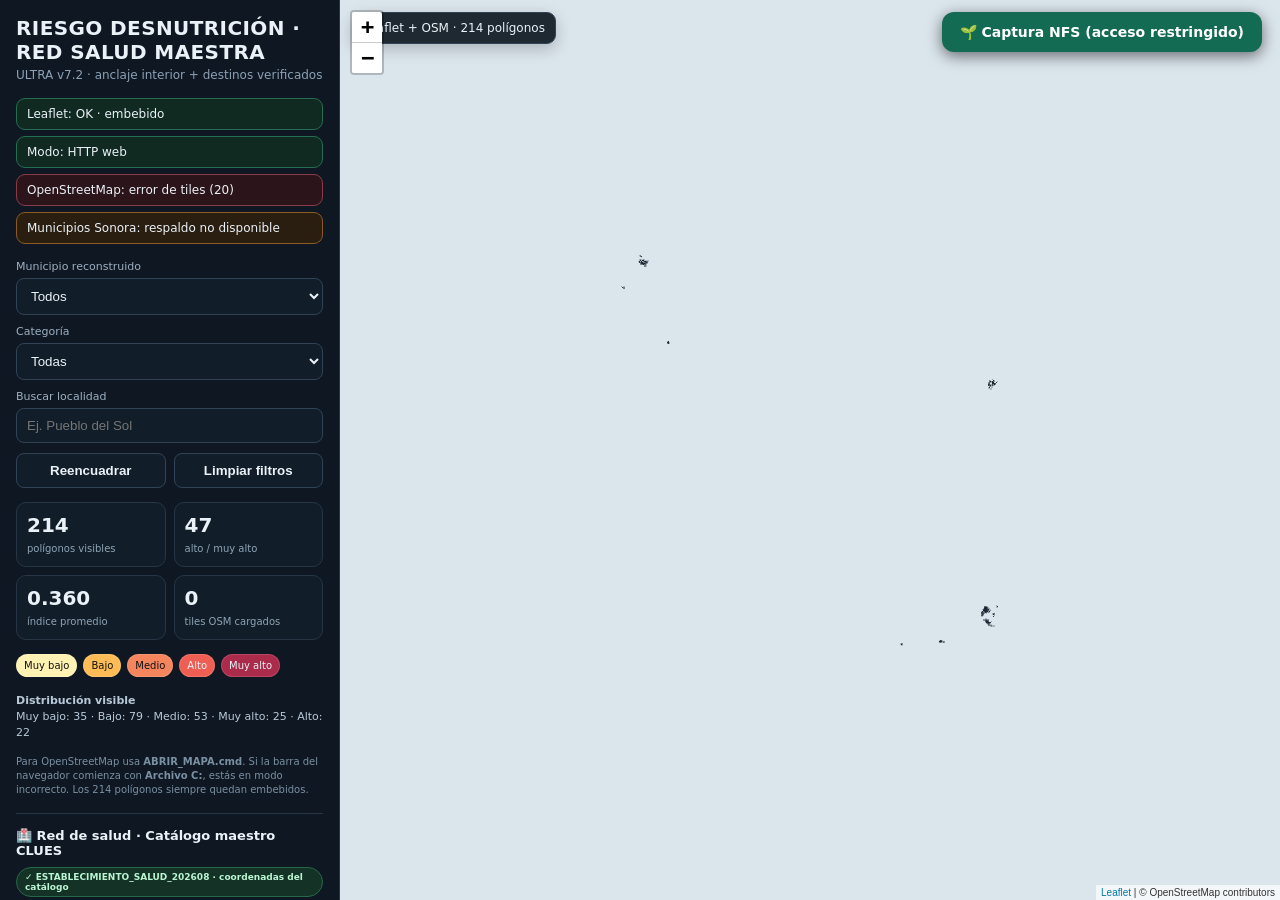
==== index.html @ 524eaad2 "feat: incorporar filtros distritales y capas CCT/CLUES sin modificar la cartografía v7.2" ====
<!DOCTYPE html>
<html lang="en">
<head>
<meta charset="utf-8" />
<style>body{background-color:white;}</style>
<style type="text/css">@layer htmltools {
.html-fill-container {
display: flex;
flex-direction: column;

min-height: 0;
min-width: 0;
}
.html-fill-container > .html-fill-item {

flex: 1 1 auto;
min-height: 0;
min-width: 0;
}
.html-fill-container > :not(.html-fill-item) {

flex: 0 0 auto;
}
}
</style>
<script>(function() {
  // If window.HTMLWidgets is already defined, then use it; otherwise create a
  // new object. This allows preceding code to set options that affect the
  // initialization process (though none currently exist).
  window.HTMLWidgets = window.HTMLWidgets || {};

  // See if we're running in a viewer pane. If not, we're in a web browser.
  var viewerMode = window.HTMLWidgets.viewerMode =
      /\bviewer_pane=1\b/.test(window.location);

  // See if we're running in Shiny mode. If not, it's a static document.
  // Note that static widgets can appear in both Shiny and static modes, but
  // obviously, Shiny widgets can only appear in Shiny apps/documents.
  var shinyMode = window.HTMLWidgets.shinyMode =
      typeof(window.Shiny) !== "undefined" && !!window.Shiny.outputBindings;

  // We can't count on jQuery being available, so we implement our own
  // version if necessary.
  function querySelectorAll(scope, selector) {
    if (typeof(jQuery) !== "undefined" && scope instanceof jQuery) {
      return scope.find(selector);
    }
    if (scope.querySelectorAll) {
      return scope.querySelectorAll(selector);
    }
  }

  function asArray(value) {
    if (value === null)
      return [];
    if ($.isArray(value))
      return value;
    return [value];
  }

  // Implement jQuery's extend
  function extend(target /*, ... */) {
    if (arguments.length == 1) {
      return target;
    }
    for (var i = 1; i < arguments.length; i++) {
      var source = arguments[i];
      for (var prop in source) {
        if (source.hasOwnProperty(prop)) {
          target[prop] = source[prop];
        }
      }
    }
    return target;
  }

  // IE8 doesn't support Array.forEach.
  function forEach(values, callback, thisArg) {
    if (values.forEach) {
      values.forEach(callback, thisArg);
    } else {
      for (var i = 0; i < values.length; i++) {
        callback.call(thisArg, values[i], i, values);
      }
    }
  }

  // Replaces the specified method with the return value of funcSource.
  //
  // Note that funcSource should not BE the new method, it should be a function
  // that RETURNS the new method. funcSource receives a single argument that is
  // the overridden method, it can be called from the new method. The overridden
  // method can be called like a regular function, it has the target permanently
  // bound to it so "this" will work correctly.
  function overrideMethod(target, methodName, funcSource) {
    var superFunc = target[methodName] || function() {};
    var superFuncBound = function() {
      return superFunc.apply(target, arguments);
    };
    target[methodName] = funcSource(superFuncBound);
  }

  // Add a method to delegator that, when invoked, calls
  // delegatee.methodName. If there is no such method on
  // the delegatee, but there was one on delegator before
  // delegateMethod was called, then the original version
  // is invoked instead.
  // For example:
  //
  // var a = {
  //   method1: function() { console.log('a1'); }
  //   method2: function() { console.log('a2'); }
  // };
  // var b = {
  //   method1: function() { console.log('b1'); }
  // };
  // delegateMethod(a, b, "method1");
  // delegateMethod(a, b, "method2");
  // a.method1();
  // a.method2();
  //
  // The output would be "b1", "a2".
  function delegateMethod(delegator, delegatee, methodName) {
    var inherited = delegator[methodName];
    delegator[methodName] = function() {
      var target = delegatee;
      var method = delegatee[methodName];

      // The method doesn't exist on the delegatee. Instead,
      // call the method on the delegator, if it exists.
      if (!method) {
        target = delegator;
        method = inherited;
      }

      if (method) {
        return method.apply(target, arguments);
      }
    };
  }

  // Implement a vague facsimilie of jQuery's data method
  function elementData(el, name, value) {
    if (arguments.length == 2) {
      return el["htmlwidget_data_" + name];
    } else if (arguments.length == 3) {
      el["htmlwidget_data_" + name] = value;
      return el;
    } else {
      throw new Error("Wrong number of arguments for elementData: " +
        arguments.length);
    }
  }

  // http://stackoverflow.com/questions/3446170/escape-string-for-use-in-javascript-regex
  function escapeRegExp(str) {
    return str.replace(/[\-\[\]\/\{\}\(\)\*\+\?\.\\\^\$\|]/g, "\\$&");
  }

  function hasClass(el, className) {
    var re = new RegExp("\\b" + escapeRegExp(className) + "\\b");
    return re.test(el.className);
  }

  // elements - array (or array-like object) of HTML elements
  // className - class name to test for
  // include - if true, only return elements with given className;
  //   if false, only return elements *without* given className
  function filterByClass(elements, className, include) {
    var results = [];
    for (var i = 0; i < elements.length; i++) {
      if (hasClass(elements[i], className) == include)
        results.push(elements[i]);
    }
    return results;
  }

  function on(obj, eventName, func) {
    if (obj.addEventListener) {
      obj.addEventListener(eventName, func, false);
    } else if (obj.attachEvent) {
      obj.attachEvent(eventName, func);
    }
  }

  function off(obj, eventName, func) {
    if (obj.removeEventListener)
      obj.removeEventListener(eventName, func, false);
    else if (obj.detachEvent) {
      obj.detachEvent(eventName, func);
    }
  }

  // Translate array of values to top/right/bottom/left, as usual with
  // the "padding" CSS property
  // https://developer.mozilla.org/en-US/docs/Web/CSS/padding
  function unpackPadding(value) {
    if (typeof(value) === "number")
      value = [value];
    if (value.length === 1) {
      return {top: value[0], right: value[0], bottom: value[0], left: value[0]};
    }
    if (value.length === 2) {
      return {top: value[0], right: value[1], bottom: value[0], left: value[1]};
    }
    if (value.length === 3) {
      return {top: value[0], right: value[1], bottom: value[2], left: value[1]};
    }
    if (value.length === 4) {
      return {top: value[0], right: value[1], bottom: value[2], left: value[3]};
    }
  }

  // Convert an unpacked padding object to a CSS value
  function paddingToCss(paddingObj) {
    return paddingObj.top + "px " + paddingObj.right + "px " + paddingObj.bottom + "px " + paddingObj.left + "px";
  }

  // Makes a number suitable for CSS
  function px(x) {
    if (typeof(x) === "number")
      return x + "px";
    else
      return x;
  }

  // Retrieves runtime widget sizing information for an element.
  // The return value is either null, or an object with fill, padding,
  // defaultWidth, defaultHeight fields.
  function sizingPolicy(el) {
    var sizingEl = document.querySelector("script[data-for='" + el.id + "'][type='application/htmlwidget-sizing']");
    if (!sizingEl)
      return null;
    var sp = JSON.parse(sizingEl.textContent || sizingEl.text || "{}");
    if (viewerMode) {
      return sp.viewer;
    } else {
      return sp.browser;
    }
  }

  // @param tasks Array of strings (or falsy value, in which case no-op).
  //   Each element must be a valid JavaScript expression that yields a
  //   function. Or, can be an array of objects with "code" and "data"
  //   properties; in this case, the "code" property should be a string
  //   of JS that's an expr that yields a function, and "data" should be
  //   an object that will be added as an additional argument when that
  //   function is called.
  // @param target The object that will be "this" for each function
  //   execution.
  // @param args Array of arguments to be passed to the functions. (The
  //   same arguments will be passed to all functions.)
  function evalAndRun(tasks, target, args) {
    if (tasks) {
      forEach(tasks, function(task) {
        var theseArgs = args;
        if (typeof(task) === "object") {
          theseArgs = theseArgs.concat([task.data]);
          task = task.code;
        }
        var taskFunc = tryEval(task);
        if (typeof(taskFunc) !== "function") {
          throw new Error("Task must be a function! Source:\n" + task);
        }
        taskFunc.apply(target, theseArgs);
      });
    }
  }

  // Attempt eval() both with and without enclosing in parentheses.
  // Note that enclosing coerces a function declaration into
  // an expression that eval() can parse
  // (otherwise, a SyntaxError is thrown)
  function tryEval(code) {
    var result = null;
    try {
      result = eval("(" + code + ")");
    } catch(error) {
      if (!(error instanceof SyntaxError)) {
        throw error;
      }
      try {
        result = eval(code);
      } catch(e) {
        if (e instanceof SyntaxError) {
          throw error;
        } else {
          throw e;
        }
      }
    }
    return result;
  }

  function initSizing(el) {
    var sizing = sizingPolicy(el);
    if (!sizing)
      return;

    var cel = document.getElementById("htmlwidget_container");
    if (!cel)
      return;

    if (typeof(sizing.padding) !== "undefined") {
      document.body.style.margin = "0";
      document.body.style.padding = paddingToCss(unpackPadding(sizing.padding));
    }

    if (sizing.fill) {
      document.body.style.overflow = "hidden";
      document.body.style.width = "100%";
      document.body.style.height = "100%";
      document.documentElement.style.width = "100%";
      document.documentElement.style.height = "100%";
      cel.style.position = "absolute";
      var pad = unpackPadding(sizing.padding);
      cel.style.top = pad.top + "px";
      cel.style.right = pad.right + "px";
      cel.style.bottom = pad.bottom + "px";
      cel.style.left = pad.left + "px";
      el.style.width = "100%";
      el.style.height = "100%";

      return {
        getWidth: function() { return cel.getBoundingClientRect().width; },
        getHeight: function() { return cel.getBoundingClientRect().height; }
      };

    } else {
      el.style.width = px(sizing.width);
      el.style.height = px(sizing.height);

      return {
        getWidth: function() { return cel.getBoundingClientRect().width; },
        getHeight: function() { return cel.getBoundingClientRect().height; }
      };
    }
  }

  // Default implementations for methods
  var defaults = {
    find: function(scope) {
      return querySelectorAll(scope, "." + this.name);
    },
    renderError: function(el, err) {
      var $el = $(el);

      this.clearError(el);

      // Add all these error classes, as Shiny does
      var errClass = "shiny-output-error";
      if (err.type !== null) {
        // use the classes of the error condition as CSS class names
        errClass = errClass + " " + $.map(asArray(err.type), function(type) {
          return errClass + "-" + type;
        }).join(" ");
      }
      errClass = errClass + " htmlwidgets-error";

      // Is el inline or block? If inline or inline-block, just display:none it
      // and add an inline error.
      var display = $el.css("display");
      $el.data("restore-display-mode", display);

      if (display === "inline" || display === "inline-block") {
        $el.hide();
        if (err.message !== "") {
          var errorSpan = $("<span>").addClass(errClass);
          errorSpan.text(err.message);
          $el.after(errorSpan);
        }
      } else if (display === "block") {
        // If block, add an error just after the el, set visibility:none on the
        // el, and position the error to be on top of the el.
        // Mark it with a unique ID and CSS class so we can remove it later.
        $el.css("visibility", "hidden");
        if (err.message !== "") {
          var errorDiv = $("<div>").addClass(errClass).css("position", "absolute")
            .css("top", el.offsetTop)
            .css("left", el.offsetLeft)
            // setting width can push out the page size, forcing otherwise
            // unnecessary scrollbars to appear and making it impossible for
            // the element to shrink; so use max-width instead
            .css("maxWidth", el.offsetWidth)
            .css("height", el.offsetHeight);
          errorDiv.text(err.message);
          $el.after(errorDiv);

          // Really dumb way to keep the size/position of the error in sync with
          // the parent element as the window is resized or whatever.
          var intId = setInterval(function() {
            if (!errorDiv[0].parentElement) {
              clearInterval(intId);
              return;
            }
            errorDiv
              .css("top", el.offsetTop)
              .css("left", el.offsetLeft)
              .css("maxWidth", el.offsetWidth)
              .css("height", el.offsetHeight);
          }, 500);
        }
      }
    },
    clearError: function(el) {
      var $el = $(el);
      var display = $el.data("restore-display-mode");
      $el.data("restore-display-mode", null);

      if (display === "inline" || display === "inline-block") {
        if (display)
          $el.css("display", display);
        $(el.nextSibling).filter(".htmlwidgets-error").remove();
      } else if (display === "block"){
        $el.css("visibility", "inherit");
        $(el.nextSibling).filter(".htmlwidgets-error").remove();
      }
    },
    sizing: {}
  };

  // Called by widget bindings to register a new type of widget. The definition
  // object can contain the following properties:
  // - name (required) - A string indicating the binding name, which will be
  //   used by default as the CSS classname to look for.
  // - initialize (optional) - A function(el) that will be called once per
  //   widget element; if a value is returned, it will be passed as the third
  //   value to renderValue.
  // - renderValue (required) - A function(el, data, initValue) that will be
  //   called with data. Static contexts will cause this to be called once per
  //   element; Shiny apps will cause this to be called multiple times per
  //   element, as the data changes.
  window.HTMLWidgets.widget = function(definition) {
    if (!definition.name) {
      throw new Error("Widget must have a name");
    }
    if (!definition.type) {
      throw new Error("Widget must have a type");
    }
    // Currently we only support output widgets
    if (definition.type !== "output") {
      throw new Error("Unrecognized widget type '" + definition.type + "'");
    }
    // TODO: Verify that .name is a valid CSS classname

    // Support new-style instance-bound definitions. Old-style class-bound
    // definitions have one widget "object" per widget per type/class of
    // widget; the renderValue and resize methods on such widget objects
    // take el and instance arguments, because the widget object can't
    // store them. New-style instance-bound definitions have one widget
    // object per widget instance; the definition that's passed in doesn't
    // provide renderValue or resize methods at all, just the single method
    //   factory(el, width, height)
    // which returns an object that has renderValue(x) and resize(w, h).
    // This enables a far more natural programming style for the widget
    // author, who can store per-instance state using either OO-style
    // instance fields or functional-style closure variables (I guess this
    // is in contrast to what can only be called C-style pseudo-OO which is
    // what we required before).
    if (definition.factory) {
      definition = createLegacyDefinitionAdapter(definition);
    }

    if (!definition.renderValue) {
      throw new Error("Widget must have a renderValue function");
    }

    // For static rendering (non-Shiny), use a simple widget registration
    // scheme. We also use this scheme for Shiny apps/documents that also
    // contain static widgets.
    window.HTMLWidgets.widgets = window.HTMLWidgets.widgets || [];
    // Merge defaults into the definition; don't mutate the original definition.
    var staticBinding = extend({}, defaults, definition);
    overrideMethod(staticBinding, "find", function(superfunc) {
      return function(scope) {
        var results = superfunc(scope);
        // Filter out Shiny outputs, we only want the static kind
        return filterByClass(results, "html-widget-output", false);
      };
    });
    window.HTMLWidgets.widgets.push(staticBinding);

    if (shinyMode) {
      // Shiny is running. Register the definition with an output binding.
      // The definition itself will not be the output binding, instead
      // we will make an output binding object that delegates to the
      // definition. This is because we foolishly used the same method
      // name (renderValue) for htmlwidgets definition and Shiny bindings
      // but they actually have quite different semantics (the Shiny
      // bindings receive data that includes lots of metadata that it
      // strips off before calling htmlwidgets renderValue). We can't
      // just ignore the difference because in some widgets it's helpful
      // to call this.renderValue() from inside of resize(), and if
      // we're not delegating, then that call will go to the Shiny
      // version instead of the htmlwidgets version.

      // Merge defaults with definition, without mutating either.
      var bindingDef = extend({}, defaults, definition);

      // This object will be our actual Shiny binding.
      var shinyBinding = new Shiny.OutputBinding();

      // With a few exceptions, we'll want to simply use the bindingDef's
      // version of methods if they are available, otherwise fall back to
      // Shiny's defaults. NOTE: If Shiny's output bindings gain additional
      // methods in the future, and we want them to be overrideable by
      // HTMLWidget binding definitions, then we'll need to add them to this
      // list.
      delegateMethod(shinyBinding, bindingDef, "getId");
      delegateMethod(shinyBinding, bindingDef, "onValueChange");
      delegateMethod(shinyBinding, bindingDef, "onValueError");
      delegateMethod(shinyBinding, bindingDef, "renderError");
      delegateMethod(shinyBinding, bindingDef, "clearError");
      delegateMethod(shinyBinding, bindingDef, "showProgress");

      // The find, renderValue, and resize are handled differently, because we
      // want to actually decorate the behavior of the bindingDef methods.

      shinyBinding.find = function(scope) {
        var results = bindingDef.find(scope);

        // Only return elements that are Shiny outputs, not static ones
        var dynamicResults = results.filter(".html-widget-output");

        // It's possible that whatever caused Shiny to think there might be
        // new dynamic outputs, also caused there to be new static outputs.
        // Since there might be lots of different htmlwidgets bindings, we
        // schedule execution for later--no need to staticRender multiple
        // times.
        if (results.length !== dynamicResults.length)
          scheduleStaticRender();

        return dynamicResults;
      };

      // Wrap renderValue to handle initialization, which unfortunately isn't
      // supported natively by Shiny at the time of this writing.

      shinyBinding.renderValue = function(el, data) {
        Shiny.renderDependencies(data.deps);
        // Resolve strings marked as javascript literals to objects
        if (!(data.evals instanceof Array)) data.evals = [data.evals];
        for (var i = 0; data.evals && i < data.evals.length; i++) {
          window.HTMLWidgets.evaluateStringMember(data.x, data.evals[i]);
        }
        if (!bindingDef.renderOnNullValue) {
          if (data.x === null) {
            el.style.visibility = "hidden";
            return;
          } else {
            el.style.visibility = "inherit";
          }
        }
        if (!elementData(el, "initialized")) {
          initSizing(el);

          elementData(el, "initialized", true);
          if (bindingDef.initialize) {
            var rect = el.getBoundingClientRect();
            var result = bindingDef.initialize(el, rect.width, rect.height);
            elementData(el, "init_result", result);
          }
        }
        bindingDef.renderValue(el, data.x, elementData(el, "init_result"));
        evalAndRun(data.jsHooks.render, elementData(el, "init_result"), [el, data.x]);
      };

      // Only override resize if bindingDef implements it
      if (bindingDef.resize) {
        shinyBinding.resize = function(el, width, height) {
          // Shiny can call resize before initialize/renderValue have been
          // called, which doesn't make sense for widgets.
          if (elementData(el, "initialized")) {
            bindingDef.resize(el, width, height, elementData(el, "init_result"));
          }
        };
      }

      Shiny.outputBindings.register(shinyBinding, bindingDef.name);
    }
  };

  var scheduleStaticRenderTimerId = null;
  function scheduleStaticRender() {
    if (!scheduleStaticRenderTimerId) {
      scheduleStaticRenderTimerId = setTimeout(function() {
        scheduleStaticRenderTimerId = null;
        window.HTMLWidgets.staticRender();
      }, 1);
    }
  }

  // Render static widgets after the document finishes loading
  // Statically render all elements that are of this widget's class
  window.HTMLWidgets.staticRender = function() {
    var bindings = window.HTMLWidgets.widgets || [];
    forEach(bindings, function(binding) {
      var matches = binding.find(document.documentElement);
      forEach(matches, function(el) {
        var sizeObj = initSizing(el, binding);

        var getSize = function(el) {
          if (sizeObj) {
            return {w: sizeObj.getWidth(), h: sizeObj.getHeight()}
          } else {
            var rect = el.getBoundingClientRect();
            return {w: rect.width, h: rect.height}
          }
        };

        if (hasClass(el, "html-widget-static-bound"))
          return;
        el.className = el.className + " html-widget-static-bound";

        var initResult;
        if (binding.initialize) {
          var size = getSize(el);
          initResult = binding.initialize(el, size.w, size.h);
          elementData(el, "init_result", initResult);
        }

        if (binding.resize) {
          var lastSize = getSize(el);
          var resizeHandler = function(e) {
            var size = getSize(el);
            if (size.w === 0 && size.h === 0)
              return;
            if (size.w === lastSize.w && size.h === lastSize.h)
              return;
            lastSize = size;
            binding.resize(el, size.w, size.h, initResult);
          };

          on(window, "resize", resizeHandler);

          // This is needed for cases where we're running in a Shiny
          // app, but the widget itself is not a Shiny output, but
          // rather a simple static widget. One example of this is
          // an rmarkdown document that has runtime:shiny and widget
          // that isn't in a render function. Shiny only knows to
          // call resize handlers for Shiny outputs, not for static
          // widgets, so we do it ourselves.
          if (window.jQuery) {
            window.jQuery(document).on(
              "shown.htmlwidgets shown.bs.tab.htmlwidgets shown.bs.collapse.htmlwidgets",
              resizeHandler
            );
            window.jQuery(document).on(
              "hidden.htmlwidgets hidden.bs.tab.htmlwidgets hidden.bs.collapse.htmlwidgets",
              resizeHandler
            );
          }

          // This is needed for the specific case of ioslides, which
          // flips slides between display:none and display:block.
          // Ideally we would not have to have ioslide-specific code
          // here, but rather have ioslides raise a generic event,
          // but the rmarkdown package just went to CRAN so the
          // window to getting that fixed may be long.
          if (window.addEventListener) {
            // It's OK to limit this to window.addEventListener
            // browsers because ioslides itself only supports
            // such browsers.
            on(document, "slideenter", resizeHandler);
            on(document, "slideleave", resizeHandler);
          }
        }

        var scriptData = document.querySelector("script[data-for='" + el.id + "'][type='application/json']");
        if (scriptData) {
          var data = JSON.parse(scriptData.textContent || scriptData.text);
          // Resolve strings marked as javascript literals to objects
          if (!(data.evals instanceof Array)) data.evals = [data.evals];
          for (var k = 0; data.evals && k < data.evals.length; k++) {
            window.HTMLWidgets.evaluateStringMember(data.x, data.evals[k]);
          }
          binding.renderValue(el, data.x, initResult);
          evalAndRun(data.jsHooks.render, initResult, [el, data.x]);
        }
      });
    });

    invokePostRenderHandlers();
  }


  function has_jQuery3() {
    if (!window.jQuery) {
      return false;
    }
    var $version = window.jQuery.fn.jquery;
    var $major_version = parseInt($version.split(".")[0]);
    return $major_version >= 3;
  }

  /*
  / Shiny 1.4 bumped jQuery from 1.x to 3.x which means jQuery's
  / on-ready handler (i.e., $(fn)) is now asyncronous (i.e., it now
  / really means $(setTimeout(fn)).
  / https://jquery.com/upgrade-guide/3.0/#breaking-change-document-ready-handlers-are-now-asynchronous
  /
  / Since Shiny uses $() to schedule initShiny, shiny>=1.4 calls initShiny
  / one tick later than it did before, which means staticRender() is
  / called renderValue() earlier than (advanced) widget authors might be expecting.
  / https://github.com/rstudio/shiny/issues/2630
  /
  / For a concrete example, leaflet has some methods (e.g., updateBounds)
  / which reference Shiny methods registered in initShiny (e.g., setInputValue).
  / Since leaflet is privy to this life-cycle, it knows to use setTimeout() to
  / delay execution of those methods (until Shiny methods are ready)
  / https://github.com/rstudio/leaflet/blob/18ec981/javascript/src/index.js#L266-L268
  /
  / Ideally widget authors wouldn't need to use this setTimeout() hack that
  / leaflet uses to call Shiny methods on a staticRender(). In the long run,
  / the logic initShiny should be broken up so that method registration happens
  / right away, but binding happens later.
  */
  function maybeStaticRenderLater() {
    if (shinyMode && has_jQuery3()) {
      window.jQuery(window.HTMLWidgets.staticRender);
    } else {
      window.HTMLWidgets.staticRender();
    }
  }

  if (document.addEventListener) {
    document.addEventListener("DOMContentLoaded", function() {
      document.removeEventListener("DOMContentLoaded", arguments.callee, false);
      maybeStaticRenderLater();
    }, false);
  } else if (document.attachEvent) {
    document.attachEvent("onreadystatechange", function() {
      if (document.readyState === "complete") {
        document.detachEvent("onreadystatechange", arguments.callee);
        maybeStaticRenderLater();
      }
    });
  }


  window.HTMLWidgets.getAttachmentUrl = function(depname, key) {
    // If no key, default to the first item
    if (typeof(key) === "undefined")
      key = 1;

    var link = document.getElementById(depname + "-" + key + "-attachment");
    if (!link) {
      throw new Error("Attachment " + depname + "/" + key + " not found in document");
    }
    return link.getAttribute("href");
  };

  window.HTMLWidgets.dataframeToD3 = function(df) {
    var names = [];
    var length;
    for (var name in df) {
        if (df.hasOwnProperty(name))
            names.push(name);
        if (typeof(df[name]) !== "object" || typeof(df[name].length) === "undefined") {
            throw new Error("All fields must be arrays");
        } else if (typeof(length) !== "undefined" && length !== df[name].length) {
            throw new Error("All fields must be arrays of the same length");
        }
        length = df[name].length;
    }
    var results = [];
    var item;
    for (var row = 0; row < length; row++) {
        item = {};
        for (var col = 0; col < names.length; col++) {
            item[names[col]] = df[names[col]][row];
        }
        results.push(item);
    }
    return results;
  };

  window.HTMLWidgets.transposeArray2D = function(array) {
      if (array.length === 0) return array;
      var newArray = array[0].map(function(col, i) {
          return array.map(function(row) {
              return row[i]
          })
      });
      return newArray;
  };
  // Split value at splitChar, but allow splitChar to be escaped
  // using escapeChar. Any other characters escaped by escapeChar
  // will be included as usual (including escapeChar itself).
  function splitWithEscape(value, splitChar, escapeChar) {
    var results = [];
    var escapeMode = false;
    var currentResult = "";
    for (var pos = 0; pos < value.length; pos++) {
      if (!escapeMode) {
        if (value[pos] === splitChar) {
          results.push(currentResult);
          currentResult = "";
        } else if (value[pos] === escapeChar) {
          escapeMode = true;
        } else {
          currentResult += value[pos];
        }
      } else {
        currentResult += value[pos];
        escapeMode = false;
      }
    }
    if (currentResult !== "") {
      results.push(currentResult);
    }
    return results;
  }
  // Function authored by Yihui/JJ Allaire
  window.HTMLWidgets.evaluateStringMember = function(o, member) {
    var parts = splitWithEscape(member, '.', '\\');
    for (var i = 0, l = parts.length; i < l; i++) {
      var part = parts[i];
      // part may be a character or 'numeric' member name
      if (o !== null && typeof o === "object" && part in o) {
        if (i == (l - 1)) { // if we are at the end of the line then evalulate
          if (typeof o[part] === "string")
            o[part] = tryEval(o[part]);
        } else { // otherwise continue to next embedded object
          o = o[part];
        }
      }
    }
  };

  // Retrieve the HTMLWidget instance (i.e. the return value of an
  // HTMLWidget binding's initialize() or factory() function)
  // associated with an element, or null if none.
  window.HTMLWidgets.getInstance = function(el) {
    return elementData(el, "init_result");
  };

  // Finds the first element in the scope that matches the selector,
  // and returns the HTMLWidget instance (i.e. the return value of
  // an HTMLWidget binding's initialize() or factory() function)
  // associated with that element, if any. If no element matches the
  // selector, or the first matching element has no HTMLWidget
  // instance associated with it, then null is returned.
  //
  // The scope argument is optional, and defaults to window.document.
  window.HTMLWidgets.find = function(scope, selector) {
    if (arguments.length == 1) {
      selector = scope;
      scope = document;
    }

    var el = scope.querySelector(selector);
    if (el === null) {
      return null;
    } else {
      return window.HTMLWidgets.getInstance(el);
    }
  };

  // Finds all elements in the scope that match the selector, and
  // returns the HTMLWidget instances (i.e. the return values of
  // an HTMLWidget binding's initialize() or factory() function)
  // associated with the elements, in an array. If elements that
  // match the selector don't have an associated HTMLWidget
  // instance, the returned array will contain nulls.
  //
  // The scope argument is optional, and defaults to window.document.
  window.HTMLWidgets.findAll = function(scope, selector) {
    if (arguments.length == 1) {
      selector = scope;
      scope = document;
    }

    var nodes = scope.querySelectorAll(selector);
    var results = [];
    for (var i = 0; i < nodes.length; i++) {
      results.push(window.HTMLWidgets.getInstance(nodes[i]));
    }
    return results;
  };

  var postRenderHandlers = [];
  function invokePostRenderHandlers() {
    while (postRenderHandlers.length) {
      var handler = postRenderHandlers.shift();
      if (handler) {
        handler();
      }
    }
  }

  // Register the given callback function to be invoked after the
  // next time static widgets are rendered.
  window.HTMLWidgets.addPostRenderHandler = function(callback) {
    postRenderHandlers.push(callback);
  };

  // Takes a new-style instance-bound definition, and returns an
  // old-style class-bound definition. This saves us from having
  // to rewrite all the logic in this file to accomodate both
  // types of definitions.
  function createLegacyDefinitionAdapter(defn) {
    var result = {
      name: defn.name,
      type: defn.type,
      initialize: function(el, width, height) {
        return defn.factory(el, width, height);
      },
      renderValue: function(el, x, instance) {
        return instance.renderValue(x);
      },
      resize: function(el, width, height, instance) {
        return instance.resize(width, height);
      }
    };

    if (defn.find)
      result.find = defn.find;
    if (defn.renderError)
      result.renderError = defn.renderError;
    if (defn.clearError)
      result.clearError = defn.clearError;

    return result;
  }
})();
</script>
<script>/*! jQuery v3.6.0 | (c) OpenJS Foundation and other contributors | jquery.org/license */
!function(e,t){"use strict";"object"==typeof module&&"object"==typeof module.exports?module.exports=e.document?t(e,!0):function(e){if(!e.document)throw new Error("jQuery requires a window with a document");return t(e)}:t(e)}("undefined"!=typeof window?window:this,function(C,e){"use strict";var t=[],r=Object.getPrototypeOf,s=t.slice,g=t.flat?function(e){return t.flat.call(e)}:function(e){return t.concat.apply([],e)},u=t.push,i=t.indexOf,n={},o=n.toString,v=n.hasOwnProperty,a=v.toString,l=a.call(Object),y={},m=function(e){return"function"==typeof e&&"number"!=typeof e.nodeType&&"function"!=typeof e.item},x=function(e){return null!=e&&e===e.window},E=C.document,c={type:!0,src:!0,nonce:!0,noModule:!0};function b(e,t,n){var r,i,o=(n=n||E).createElement("script");if(o.text=e,t)for(r in c)(i=t[r]||t.getAttribute&&t.getAttribute(r))&&o.setAttribute(r,i);n.head.appendChild(o).parentNode.removeChild(o)}function w(e){return null==e?e+"":"object"==typeof e||"function"==typeof e?n[o.call(e)]||"object":typeof e}var f="3.6.0",S=function(e,t){return new S.fn.init(e,t)};function p(e){var t=!!e&&"length"in e&&e.length,n=w(e);return!m(e)&&!x(e)&&("array"===n||0===t||"number"==typeof t&&0<t&&t-1 in e)}S.fn=S.prototype={jquery:f,constructor:S,length:0,toArray:function(){return s.call(this)},get:function(e){return null==e?s.call(this):e<0?this[e+this.length]:this[e]},pushStack:function(e){var t=S.merge(this.constructor(),e);return t.prevObject=this,t},each:function(e){return S.each(this,e)},map:function(n){return this.pushStack(S.map(this,function(e,t){return n.call(e,t,e)}))},slice:function(){return this.pushStack(s.apply(this,arguments))},first:function(){return this.eq(0)},last:function(){return this.eq(-1)},even:function(){return this.pushStack(S.grep(this,function(e,t){return(t+1)%2}))},odd:function(){return this.pushStack(S.grep(this,function(e,t){return t%2}))},eq:function(e){var t=this.length,n=+e+(e<0?t:0);return this.pushStack(0<=n&&n<t?[this[n]]:[])},end:function(){return this.prevObject||this.constructor()},push:u,sort:t.sort,splice:t.splice},S.extend=S.fn.extend=function(){var e,t,n,r,i,o,a=arguments[0]||{},s=1,u=arguments.length,l=!1;for("boolean"==typeof a&&(l=a,a=arguments[s]||{},s++),"object"==typeof a||m(a)||(a={}),s===u&&(a=this,s--);s<u;s++)if(null!=(e=arguments[s]))for(t in e)r=e[t],"__proto__"!==t&&a!==r&&(l&&r&&(S.isPlainObject(r)||(i=Array.isArray(r)))?(n=a[t],o=i&&!Array.isArray(n)?[]:i||S.isPlainObject(n)?n:{},i=!1,a[t]=S.extend(l,o,r)):void 0!==r&&(a[t]=r));return a},S.extend({expando:"jQuery"+(f+Math.random()).replace(/\D/g,""),isReady:!0,error:function(e){throw new Error(e)},noop:function(){},isPlainObject:function(e){var t,n;return!(!e||"[object Object]"!==o.call(e))&&(!(t=r(e))||"function"==typeof(n=v.call(t,"constructor")&&t.constructor)&&a.call(n)===l)},isEmptyObject:function(e){var t;for(t in e)return!1;return!0},globalEval:function(e,t,n){b(e,{nonce:t&&t.nonce},n)},each:function(e,t){var n,r=0;if(p(e)){for(n=e.length;r<n;r++)if(!1===t.call(e[r],r,e[r]))break}else for(r in e)if(!1===t.call(e[r],r,e[r]))break;return e},makeArray:function(e,t){var n=t||[];return null!=e&&(p(Object(e))?S.merge(n,"string"==typeof e?[e]:e):u.call(n,e)),n},inArray:function(e,t,n){return null==t?-1:i.call(t,e,n)},merge:function(e,t){for(var n=+t.length,r=0,i=e.length;r<n;r++)e[i++]=t[r];return e.length=i,e},grep:function(e,t,n){for(var r=[],i=0,o=e.length,a=!n;i<o;i++)!t(e[i],i)!==a&&r.push(e[i]);return r},map:function(e,t,n){var r,i,o=0,a=[];if(p(e))for(r=e.length;o<r;o++)null!=(i=t(e[o],o,n))&&a.push(i);else for(o in e)null!=(i=t(e[o],o,n))&&a.push(i);return g(a)},guid:1,support:y}),"function"==typeof Symbol&&(S.fn[Symbol.iterator]=t[Symbol.iterator]),S.each("Boolean Number String Function Array Date RegExp Object Error Symbol".split(" "),function(e,t){n["[object "+t+"]"]=t.toLowerCase()});var d=function(n){var e,d,b,o,i,h,f,g,w,u,l,T,C,a,E,v,s,c,y,S="sizzle"+1*new Date,p=n.document,k=0,r=0,m=ue(),x=ue(),A=ue(),N=ue(),j=function(e,t){return e===t&&(l=!0),0},D={}.hasOwnProperty,t=[],q=t.pop,L=t.push,H=t.push,O=t.slice,P=function(e,t){for(var n=0,r=e.length;n<r;n++)if(e[n]===t)return n;return-1},R="checked|selected|async|autofocus|autoplay|controls|defer|disabled|hidden|ismap|loop|multiple|open|readonly|required|scoped",M="[\\x20\\t\\r\\n\\f]",I="(?:\\\\[\\da-fA-F]{1,6}"+M+"?|\\\\[^\\r\\n\\f]|[\\w-]|[^\0-\\x7f])+",W="\\["+M+"*("+I+")(?:"+M+"*([*^$|!~]?=)"+M+"*(?:'((?:\\\\.|[^\\\\'])*)'|\"((?:\\\\.|[^\\\\\"])*)\"|("+I+"))|)"+M+"*\\]",F=":("+I+")(?:\\((('((?:\\\\.|[^\\\\'])*)'|\"((?:\\\\.|[^\\\\\"])*)\")|((?:\\\\.|[^\\\\()[\\]]|"+W+")*)|.*)\\)|)",B=new RegExp(M+"+","g"),$=new RegExp("^"+M+"+|((?:^|[^\\\\])(?:\\\\.)*)"+M+"+$","g"),_=new RegExp("^"+M+"*,"+M+"*"),z=new RegExp("^"+M+"*([>+~]|"+M+")"+M+"*"),U=new RegExp(M+"|>"),X=new RegExp(F),V=new RegExp("^"+I+"$"),G={ID:new RegExp("^#("+I+")"),CLASS:new RegExp("^\\.("+I+")"),TAG:new RegExp("^("+I+"|[*])"),ATTR:new RegExp("^"+W),PSEUDO:new RegExp("^"+F),CHILD:new RegExp("^:(only|first|last|nth|nth-last)-(child|of-type)(?:\\("+M+"*(even|odd|(([+-]|)(\\d*)n|)"+M+"*(?:([+-]|)"+M+"*(\\d+)|))"+M+"*\\)|)","i"),bool:new RegExp("^(?:"+R+")$","i"),needsContext:new RegExp("^"+M+"*[>+~]|:(even|odd|eq|gt|lt|nth|first|last)(?:\\("+M+"*((?:-\\d)?\\d*)"+M+"*\\)|)(?=[^-]|$)","i")},Y=/HTML$/i,Q=/^(?:input|select|textarea|button)$/i,J=/^h\d$/i,K=/^[^{]+\{\s*\[native \w/,Z=/^(?:#([\w-]+)|(\w+)|\.([\w-]+))$/,ee=/[+~]/,te=new RegExp("\\\\[\\da-fA-F]{1,6}"+M+"?|\\\\([^\\r\\n\\f])","g"),ne=function(e,t){var n="0x"+e.slice(1)-65536;return t||(n<0?String.fromCharCode(n+65536):String.fromCharCode(n>>10|55296,1023&n|56320))},re=/([\0-\x1f\x7f]|^-?\d)|^-$|[^\0-\x1f\x7f-\uFFFF\w-]/g,ie=function(e,t){return t?"\0"===e?"\ufffd":e.slice(0,-1)+"\\"+e.charCodeAt(e.length-1).toString(16)+" ":"\\"+e},oe=function(){T()},ae=be(function(e){return!0===e.disabled&&"fieldset"===e.nodeName.toLowerCase()},{dir:"parentNode",next:"legend"});try{H.apply(t=O.call(p.childNodes),p.childNodes),t[p.childNodes.length].nodeType}catch(e){H={apply:t.length?function(e,t){L.apply(e,O.call(t))}:function(e,t){var n=e.length,r=0;while(e[n++]=t[r++]);e.length=n-1}}}function se(t,e,n,r){var i,o,a,s,u,l,c,f=e&&e.ownerDocument,p=e?e.nodeType:9;if(n=n||[],"string"!=typeof t||!t||1!==p&&9!==p&&11!==p)return n;if(!r&&(T(e),e=e||C,E)){if(11!==p&&(u=Z.exec(t)))if(i=u[1]){if(9===p){if(!(a=e.getElementById(i)))return n;if(a.id===i)return n.push(a),n}else if(f&&(a=f.getElementById(i))&&y(e,a)&&a.id===i)return n.push(a),n}else{if(u[2])return H.apply(n,e.getElementsByTagName(t)),n;if((i=u[3])&&d.getElementsByClassName&&e.getElementsByClassName)return H.apply(n,e.getElementsByClassName(i)),n}if(d.qsa&&!N[t+" "]&&(!v||!v.test(t))&&(1!==p||"object"!==e.nodeName.toLowerCase())){if(c=t,f=e,1===p&&(U.test(t)||z.test(t))){(f=ee.test(t)&&ye(e.parentNode)||e)===e&&d.scope||((s=e.getAttribute("id"))?s=s.replace(re,ie):e.setAttribute("id",s=S)),o=(l=h(t)).length;while(o--)l[o]=(s?"#"+s:":scope")+" "+xe(l[o]);c=l.join(",")}try{return H.apply(n,f.querySelectorAll(c)),n}catch(e){N(t,!0)}finally{s===S&&e.removeAttribute("id")}}}return g(t.replace($,"$1"),e,n,r)}function ue(){var r=[];return function e(t,n){return r.push(t+" ")>b.cacheLength&&delete e[r.shift()],e[t+" "]=n}}function le(e){return e[S]=!0,e}function ce(e){var t=C.createElement("fieldset");try{return!!e(t)}catch(e){return!1}finally{t.parentNode&&t.parentNode.removeChild(t),t=null}}function fe(e,t){var n=e.split("|"),r=n.length;while(r--)b.attrHandle[n[r]]=t}function pe(e,t){var n=t&&e,r=n&&1===e.nodeType&&1===t.nodeType&&e.sourceIndex-t.sourceIndex;if(r)return r;if(n)while(n=n.nextSibling)if(n===t)return-1;return e?1:-1}function de(t){return function(e){return"input"===e.nodeName.toLowerCase()&&e.type===t}}function he(n){return function(e){var t=e.nodeName.toLowerCase();return("input"===t||"button"===t)&&e.type===n}}function ge(t){return function(e){return"form"in e?e.parentNode&&!1===e.disabled?"label"in e?"label"in e.parentNode?e.parentNode.disabled===t:e.disabled===t:e.isDisabled===t||e.isDisabled!==!t&&ae(e)===t:e.disabled===t:"label"in e&&e.disabled===t}}function ve(a){return le(function(o){return o=+o,le(function(e,t){var n,r=a([],e.length,o),i=r.length;while(i--)e[n=r[i]]&&(e[n]=!(t[n]=e[n]))})})}function ye(e){return e&&"undefined"!=typeof e.getElementsByTagName&&e}for(e in d=se.support={},i=se.isXML=function(e){var t=e&&e.namespaceURI,n=e&&(e.ownerDocument||e).documentElement;return!Y.test(t||n&&n.nodeName||"HTML")},T=se.setDocument=function(e){var t,n,r=e?e.ownerDocument||e:p;return r!=C&&9===r.nodeType&&r.documentElement&&(a=(C=r).documentElement,E=!i(C),p!=C&&(n=C.defaultView)&&n.top!==n&&(n.addEventListener?n.addEventListener("unload",oe,!1):n.attachEvent&&n.attachEvent("onunload",oe)),d.scope=ce(function(e){return a.appendChild(e).appendChild(C.createElement("div")),"undefined"!=typeof e.querySelectorAll&&!e.querySelectorAll(":scope fieldset div").length}),d.attributes=ce(function(e){return e.className="i",!e.getAttribute("className")}),d.getElementsByTagName=ce(function(e){return e.appendChild(C.createComment("")),!e.getElementsByTagName("*").length}),d.getElementsByClassName=K.test(C.getElementsByClassName),d.getById=ce(function(e){return a.appendChild(e).id=S,!C.getElementsByName||!C.getElementsByName(S).length}),d.getById?(b.filter.ID=function(e){var t=e.replace(te,ne);return function(e){return e.getAttribute("id")===t}},b.find.ID=function(e,t){if("undefined"!=typeof t.getElementById&&E){var n=t.getElementById(e);return n?[n]:[]}}):(b.filter.ID=function(e){var n=e.replace(te,ne);return function(e){var t="undefined"!=typeof e.getAttributeNode&&e.getAttributeNode("id");return t&&t.value===n}},b.find.ID=function(e,t){if("undefined"!=typeof t.getElementById&&E){var n,r,i,o=t.getElementById(e);if(o){if((n=o.getAttributeNode("id"))&&n.value===e)return[o];i=t.getElementsByName(e),r=0;while(o=i[r++])if((n=o.getAttributeNode("id"))&&n.value===e)return[o]}return[]}}),b.find.TAG=d.getElementsByTagName?function(e,t){return"undefined"!=typeof t.getElementsByTagName?t.getElementsByTagName(e):d.qsa?t.querySelectorAll(e):void 0}:function(e,t){var n,r=[],i=0,o=t.getElementsByTagName(e);if("*"===e){while(n=o[i++])1===n.nodeType&&r.push(n);return r}return o},b.find.CLASS=d.getElementsByClassName&&function(e,t){if("undefined"!=typeof t.getElementsByClassName&&E)return t.getElementsByClassName(e)},s=[],v=[],(d.qsa=K.test(C.querySelectorAll))&&(ce(function(e){var t;a.appendChild(e).innerHTML="<a id='"+S+"'></a><select id='"+S+"-\r\\' msallowcapture=''><option selected=''></option></select>",e.querySelectorAll("[msallowcapture^='']").length&&v.push("[*^$]="+M+"*(?:''|\"\")"),e.querySelectorAll("[selected]").length||v.push("\\["+M+"*(?:value|"+R+")"),e.querySelectorAll("[id~="+S+"-]").length||v.push("~="),(t=C.createElement("input")).setAttribute("name",""),e.appendChild(t),e.querySelectorAll("[name='']").length||v.push("\\["+M+"*name"+M+"*="+M+"*(?:''|\"\")"),e.querySelectorAll(":checked").length||v.push(":checked"),e.querySelectorAll("a#"+S+"+*").length||v.push(".#.+[+~]"),e.querySelectorAll("\\\f"),v.push("[\\r\\n\\f]")}),ce(function(e){e.innerHTML="<a href='' disabled='disabled'></a><select disabled='disabled'><option/></select>";var t=C.createElement("input");t.setAttribute("type","hidden"),e.appendChild(t).setAttribute("name","D"),e.querySelectorAll("[name=d]").length&&v.push("name"+M+"*[*^$|!~]?="),2!==e.querySelectorAll(":enabled").length&&v.push(":enabled",":disabled"),a.appendChild(e).disabled=!0,2!==e.querySelectorAll(":disabled").length&&v.push(":enabled",":disabled"),e.querySelectorAll("*,:x"),v.push(",.*:")})),(d.matchesSelector=K.test(c=a.matches||a.webkitMatchesSelector||a.mozMatchesSelector||a.oMatchesSelector||a.msMatchesSelector))&&ce(function(e){d.disconnectedMatch=c.call(e,"*"),c.call(e,"[s!='']:x"),s.push("!=",F)}),v=v.length&&new RegExp(v.join("|")),s=s.length&&new RegExp(s.join("|")),t=K.test(a.compareDocumentPosition),y=t||K.test(a.contains)?function(e,t){var n=9===e.nodeType?e.documentElement:e,r=t&&t.parentNode;return e===r||!(!r||1!==r.nodeType||!(n.contains?n.contains(r):e.compareDocumentPosition&&16&e.compareDocumentPosition(r)))}:function(e,t){if(t)while(t=t.parentNode)if(t===e)return!0;return!1},j=t?function(e,t){if(e===t)return l=!0,0;var n=!e.compareDocumentPosition-!t.compareDocumentPosition;return n||(1&(n=(e.ownerDocument||e)==(t.ownerDocument||t)?e.compareDocumentPosition(t):1)||!d.sortDetached&&t.compareDocumentPosition(e)===n?e==C||e.ownerDocument==p&&y(p,e)?-1:t==C||t.ownerDocument==p&&y(p,t)?1:u?P(u,e)-P(u,t):0:4&n?-1:1)}:function(e,t){if(e===t)return l=!0,0;var n,r=0,i=e.parentNode,o=t.parentNode,a=[e],s=[t];if(!i||!o)return e==C?-1:t==C?1:i?-1:o?1:u?P(u,e)-P(u,t):0;if(i===o)return pe(e,t);n=e;while(n=n.parentNode)a.unshift(n);n=t;while(n=n.parentNode)s.unshift(n);while(a[r]===s[r])r++;return r?pe(a[r],s[r]):a[r]==p?-1:s[r]==p?1:0}),C},se.matches=function(e,t){return se(e,null,null,t)},se.matchesSelector=function(e,t){if(T(e),d.matchesSelector&&E&&!N[t+" "]&&(!s||!s.test(t))&&(!v||!v.test(t)))try{var n=c.call(e,t);if(n||d.disconnectedMatch||e.document&&11!==e.document.nodeType)return n}catch(e){N(t,!0)}return 0<se(t,C,null,[e]).length},se.contains=function(e,t){return(e.ownerDocument||e)!=C&&T(e),y(e,t)},se.attr=function(e,t){(e.ownerDocument||e)!=C&&T(e);var n=b.attrHandle[t.toLowerCase()],r=n&&D.call(b.attrHandle,t.toLowerCase())?n(e,t,!E):void 0;return void 0!==r?r:d.attributes||!E?e.getAttribute(t):(r=e.getAttributeNode(t))&&r.specified?r.value:null},se.escape=function(e){return(e+"").replace(re,ie)},se.error=function(e){throw new Error("Syntax error, unrecognized expression: "+e)},se.uniqueSort=function(e){var t,n=[],r=0,i=0;if(l=!d.detectDuplicates,u=!d.sortStable&&e.slice(0),e.sort(j),l){while(t=e[i++])t===e[i]&&(r=n.push(i));while(r--)e.splice(n[r],1)}return u=null,e},o=se.getText=function(e){var t,n="",r=0,i=e.nodeType;if(i){if(1===i||9===i||11===i){if("string"==typeof e.textContent)return e.textContent;for(e=e.firstChild;e;e=e.nextSibling)n+=o(e)}else if(3===i||4===i)return e.nodeValue}else while(t=e[r++])n+=o(t);return n},(b=se.selectors={cacheLength:50,createPseudo:le,match:G,attrHandle:{},find:{},relative:{">":{dir:"parentNode",first:!0}," ":{dir:"parentNode"},"+":{dir:"previousSibling",first:!0},"~":{dir:"previousSibling"}},preFilter:{ATTR:function(e){return e[1]=e[1].replace(te,ne),e[3]=(e[3]||e[4]||e[5]||"").replace(te,ne),"~="===e[2]&&(e[3]=" "+e[3]+" "),e.slice(0,4)},CHILD:function(e){return e[1]=e[1].toLowerCase(),"nth"===e[1].slice(0,3)?(e[3]||se.error(e[0]),e[4]=+(e[4]?e[5]+(e[6]||1):2*("even"===e[3]||"odd"===e[3])),e[5]=+(e[7]+e[8]||"odd"===e[3])):e[3]&&se.error(e[0]),e},PSEUDO:function(e){var t,n=!e[6]&&e[2];return G.CHILD.test(e[0])?null:(e[3]?e[2]=e[4]||e[5]||"":n&&X.test(n)&&(t=h(n,!0))&&(t=n.indexOf(")",n.length-t)-n.length)&&(e[0]=e[0].slice(0,t),e[2]=n.slice(0,t)),e.slice(0,3))}},filter:{TAG:function(e){var t=e.replace(te,ne).toLowerCase();return"*"===e?function(){return!0}:function(e){return e.nodeName&&e.nodeName.toLowerCase()===t}},CLASS:function(e){var t=m[e+" "];return t||(t=new RegExp("(^|"+M+")"+e+"("+M+"|$)"))&&m(e,function(e){return t.test("string"==typeof e.className&&e.className||"undefined"!=typeof e.getAttribute&&e.getAttribute("class")||"")})},ATTR:function(n,r,i){return function(e){var t=se.attr(e,n);return null==t?"!="===r:!r||(t+="","="===r?t===i:"!="===r?t!==i:"^="===r?i&&0===t.indexOf(i):"*="===r?i&&-1<t.indexOf(i):"$="===r?i&&t.slice(-i.length)===i:"~="===r?-1<(" "+t.replace(B," ")+" ").indexOf(i):"|="===r&&(t===i||t.slice(0,i.length+1)===i+"-"))}},CHILD:function(h,e,t,g,v){var y="nth"!==h.slice(0,3),m="last"!==h.slice(-4),x="of-type"===e;return 1===g&&0===v?function(e){return!!e.parentNode}:function(e,t,n){var r,i,o,a,s,u,l=y!==m?"nextSibling":"previousSibling",c=e.parentNode,f=x&&e.nodeName.toLowerCase(),p=!n&&!x,d=!1;if(c){if(y){while(l){a=e;while(a=a[l])if(x?a.nodeName.toLowerCase()===f:1===a.nodeType)return!1;u=l="only"===h&&!u&&"nextSibling"}return!0}if(u=[m?c.firstChild:c.lastChild],m&&p){d=(s=(r=(i=(o=(a=c)[S]||(a[S]={}))[a.uniqueID]||(o[a.uniqueID]={}))[h]||[])[0]===k&&r[1])&&r[2],a=s&&c.childNodes[s];while(a=++s&&a&&a[l]||(d=s=0)||u.pop())if(1===a.nodeType&&++d&&a===e){i[h]=[k,s,d];break}}else if(p&&(d=s=(r=(i=(o=(a=e)[S]||(a[S]={}))[a.uniqueID]||(o[a.uniqueID]={}))[h]||[])[0]===k&&r[1]),!1===d)while(a=++s&&a&&a[l]||(d=s=0)||u.pop())if((x?a.nodeName.toLowerCase()===f:1===a.nodeType)&&++d&&(p&&((i=(o=a[S]||(a[S]={}))[a.uniqueID]||(o[a.uniqueID]={}))[h]=[k,d]),a===e))break;return(d-=v)===g||d%g==0&&0<=d/g}}},PSEUDO:function(e,o){var t,a=b.pseudos[e]||b.setFilters[e.toLowerCase()]||se.error("unsupported pseudo: "+e);return a[S]?a(o):1<a.length?(t=[e,e,"",o],b.setFilters.hasOwnProperty(e.toLowerCase())?le(function(e,t){var n,r=a(e,o),i=r.length;while(i--)e[n=P(e,r[i])]=!(t[n]=r[i])}):function(e){return a(e,0,t)}):a}},pseudos:{not:le(function(e){var r=[],i=[],s=f(e.replace($,"$1"));return s[S]?le(function(e,t,n,r){var i,o=s(e,null,r,[]),a=e.length;while(a--)(i=o[a])&&(e[a]=!(t[a]=i))}):function(e,t,n){return r[0]=e,s(r,null,n,i),r[0]=null,!i.pop()}}),has:le(function(t){return function(e){return 0<se(t,e).length}}),contains:le(function(t){return t=t.replace(te,ne),function(e){return-1<(e.textContent||o(e)).indexOf(t)}}),lang:le(function(n){return V.test(n||"")||se.error("unsupported lang: "+n),n=n.replace(te,ne).toLowerCase(),function(e){var t;do{if(t=E?e.lang:e.getAttribute("xml:lang")||e.getAttribute("lang"))return(t=t.toLowerCase())===n||0===t.indexOf(n+"-")}while((e=e.parentNode)&&1===e.nodeType);return!1}}),target:function(e){var t=n.location&&n.location.hash;return t&&t.slice(1)===e.id},root:function(e){return e===a},focus:function(e){return e===C.activeElement&&(!C.hasFocus||C.hasFocus())&&!!(e.type||e.href||~e.tabIndex)},enabled:ge(!1),disabled:ge(!0),checked:function(e){var t=e.nodeName.toLowerCase();return"input"===t&&!!e.checked||"option"===t&&!!e.selected},selected:function(e){return e.parentNode&&e.parentNode.selectedIndex,!0===e.selected},empty:function(e){for(e=e.firstChild;e;e=e.nextSibling)if(e.nodeType<6)return!1;return!0},parent:function(e){return!b.pseudos.empty(e)},header:function(e){return J.test(e.nodeName)},input:function(e){return Q.test(e.nodeName)},button:function(e){var t=e.nodeName.toLowerCase();return"input"===t&&"button"===e.type||"button"===t},text:function(e){var t;return"input"===e.nodeName.toLowerCase()&&"text"===e.type&&(null==(t=e.getAttribute("type"))||"text"===t.toLowerCase())},first:ve(function(){return[0]}),last:ve(function(e,t){return[t-1]}),eq:ve(function(e,t,n){return[n<0?n+t:n]}),even:ve(function(e,t){for(var n=0;n<t;n+=2)e.push(n);return e}),odd:ve(function(e,t){for(var n=1;n<t;n+=2)e.push(n);return e}),lt:ve(function(e,t,n){for(var r=n<0?n+t:t<n?t:n;0<=--r;)e.push(r);return e}),gt:ve(function(e,t,n){for(var r=n<0?n+t:n;++r<t;)e.push(r);return e})}}).pseudos.nth=b.pseudos.eq,{radio:!0,checkbox:!0,file:!0,password:!0,image:!0})b.pseudos[e]=de(e);for(e in{submit:!0,reset:!0})b.pseudos[e]=he(e);function me(){}function xe(e){for(var t=0,n=e.length,r="";t<n;t++)r+=e[t].value;return r}function be(s,e,t){var u=e.dir,l=e.next,c=l||u,f=t&&"parentNode"===c,p=r++;return e.first?function(e,t,n){while(e=e[u])if(1===e.nodeType||f)return s(e,t,n);return!1}:function(e,t,n){var r,i,o,a=[k,p];if(n){while(e=e[u])if((1===e.nodeType||f)&&s(e,t,n))return!0}else while(e=e[u])if(1===e.nodeType||f)if(i=(o=e[S]||(e[S]={}))[e.uniqueID]||(o[e.uniqueID]={}),l&&l===e.nodeName.toLowerCase())e=e[u]||e;else{if((r=i[c])&&r[0]===k&&r[1]===p)return a[2]=r[2];if((i[c]=a)[2]=s(e,t,n))return!0}return!1}}function we(i){return 1<i.length?function(e,t,n){var r=i.length;while(r--)if(!i[r](e,t,n))return!1;return!0}:i[0]}function Te(e,t,n,r,i){for(var o,a=[],s=0,u=e.length,l=null!=t;s<u;s++)(o=e[s])&&(n&&!n(o,r,i)||(a.push(o),l&&t.push(s)));return a}function Ce(d,h,g,v,y,e){return v&&!v[S]&&(v=Ce(v)),y&&!y[S]&&(y=Ce(y,e)),le(function(e,t,n,r){var i,o,a,s=[],u=[],l=t.length,c=e||function(e,t,n){for(var r=0,i=t.length;r<i;r++)se(e,t[r],n);return n}(h||"*",n.nodeType?[n]:n,[]),f=!d||!e&&h?c:Te(c,s,d,n,r),p=g?y||(e?d:l||v)?[]:t:f;if(g&&g(f,p,n,r),v){i=Te(p,u),v(i,[],n,r),o=i.length;while(o--)(a=i[o])&&(p[u[o]]=!(f[u[o]]=a))}if(e){if(y||d){if(y){i=[],o=p.length;while(o--)(a=p[o])&&i.push(f[o]=a);y(null,p=[],i,r)}o=p.length;while(o--)(a=p[o])&&-1<(i=y?P(e,a):s[o])&&(e[i]=!(t[i]=a))}}else p=Te(p===t?p.splice(l,p.length):p),y?y(null,t,p,r):H.apply(t,p)})}function Ee(e){for(var i,t,n,r=e.length,o=b.relative[e[0].type],a=o||b.relative[" "],s=o?1:0,u=be(function(e){return e===i},a,!0),l=be(function(e){return-1<P(i,e)},a,!0),c=[function(e,t,n){var r=!o&&(n||t!==w)||((i=t).nodeType?u(e,t,n):l(e,t,n));return i=null,r}];s<r;s++)if(t=b.relative[e[s].type])c=[be(we(c),t)];else{if((t=b.filter[e[s].type].apply(null,e[s].matches))[S]){for(n=++s;n<r;n++)if(b.relative[e[n].type])break;return Ce(1<s&&we(c),1<s&&xe(e.slice(0,s-1).concat({value:" "===e[s-2].type?"*":""})).replace($,"$1"),t,s<n&&Ee(e.slice(s,n)),n<r&&Ee(e=e.slice(n)),n<r&&xe(e))}c.push(t)}return we(c)}return me.prototype=b.filters=b.pseudos,b.setFilters=new me,h=se.tokenize=function(e,t){var n,r,i,o,a,s,u,l=x[e+" "];if(l)return t?0:l.slice(0);a=e,s=[],u=b.preFilter;while(a){for(o in n&&!(r=_.exec(a))||(r&&(a=a.slice(r[0].length)||a),s.push(i=[])),n=!1,(r=z.exec(a))&&(n=r.shift(),i.push({value:n,type:r[0].replace($," ")}),a=a.slice(n.length)),b.filter)!(r=G[o].exec(a))||u[o]&&!(r=u[o](r))||(n=r.shift(),i.push({value:n,type:o,matches:r}),a=a.slice(n.length));if(!n)break}return t?a.length:a?se.error(e):x(e,s).slice(0)},f=se.compile=function(e,t){var n,v,y,m,x,r,i=[],o=[],a=A[e+" "];if(!a){t||(t=h(e)),n=t.length;while(n--)(a=Ee(t[n]))[S]?i.push(a):o.push(a);(a=A(e,(v=o,m=0<(y=i).length,x=0<v.length,r=function(e,t,n,r,i){var o,a,s,u=0,l="0",c=e&&[],f=[],p=w,d=e||x&&b.find.TAG("*",i),h=k+=null==p?1:Math.random()||.1,g=d.length;for(i&&(w=t==C||t||i);l!==g&&null!=(o=d[l]);l++){if(x&&o){a=0,t||o.ownerDocument==C||(T(o),n=!E);while(s=v[a++])if(s(o,t||C,n)){r.push(o);break}i&&(k=h)}m&&((o=!s&&o)&&u--,e&&c.push(o))}if(u+=l,m&&l!==u){a=0;while(s=y[a++])s(c,f,t,n);if(e){if(0<u)while(l--)c[l]||f[l]||(f[l]=q.call(r));f=Te(f)}H.apply(r,f),i&&!e&&0<f.length&&1<u+y.length&&se.uniqueSort(r)}return i&&(k=h,w=p),c},m?le(r):r))).selector=e}return a},g=se.select=function(e,t,n,r){var i,o,a,s,u,l="function"==typeof e&&e,c=!r&&h(e=l.selector||e);if(n=n||[],1===c.length){if(2<(o=c[0]=c[0].slice(0)).length&&"ID"===(a=o[0]).type&&9===t.nodeType&&E&&b.relative[o[1].type]){if(!(t=(b.find.ID(a.matches[0].replace(te,ne),t)||[])[0]))return n;l&&(t=t.parentNode),e=e.slice(o.shift().value.length)}i=G.needsContext.test(e)?0:o.length;while(i--){if(a=o[i],b.relative[s=a.type])break;if((u=b.find[s])&&(r=u(a.matches[0].replace(te,ne),ee.test(o[0].type)&&ye(t.parentNode)||t))){if(o.splice(i,1),!(e=r.length&&xe(o)))return H.apply(n,r),n;break}}}return(l||f(e,c))(r,t,!E,n,!t||ee.test(e)&&ye(t.parentNode)||t),n},d.sortStable=S.split("").sort(j).join("")===S,d.detectDuplicates=!!l,T(),d.sortDetached=ce(function(e){return 1&e.compareDocumentPosition(C.createElement("fieldset"))}),ce(function(e){return e.innerHTML="<a href='#'></a>","#"===e.firstChild.getAttribute("href")})||fe("type|href|height|width",function(e,t,n){if(!n)return e.getAttribute(t,"type"===t.toLowerCase()?1:2)}),d.attributes&&ce(function(e){return e.innerHTML="<input/>",e.firstChild.setAttribute("value",""),""===e.firstChild.getAttribute("value")})||fe("value",function(e,t,n){if(!n&&"input"===e.nodeName.toLowerCase())return e.defaultValue}),ce(function(e){return null==e.getAttribute("disabled")})||fe(R,function(e,t,n){var r;if(!n)return!0===e[t]?t.toLowerCase():(r=e.getAttributeNode(t))&&r.specified?r.value:null}),se}(C);S.find=d,S.expr=d.selectors,S.expr[":"]=S.expr.pseudos,S.uniqueSort=S.unique=d.uniqueSort,S.text=d.getText,S.isXMLDoc=d.isXML,S.contains=d.contains,S.escapeSelector=d.escape;var h=function(e,t,n){var r=[],i=void 0!==n;while((e=e[t])&&9!==e.nodeType)if(1===e.nodeType){if(i&&S(e).is(n))break;r.push(e)}return r},T=function(e,t){for(var n=[];e;e=e.nextSibling)1===e.nodeType&&e!==t&&n.push(e);return n},k=S.expr.match.needsContext;function A(e,t){return e.nodeName&&e.nodeName.toLowerCase()===t.toLowerCase()}var N=/^<([a-z][^\/\0>:\x20\t\r\n\f]*)[\x20\t\r\n\f]*\/?>(?:<\/\1>|)$/i;function j(e,n,r){return m(n)?S.grep(e,function(e,t){return!!n.call(e,t,e)!==r}):n.nodeType?S.grep(e,function(e){return e===n!==r}):"string"!=typeof n?S.grep(e,function(e){return-1<i.call(n,e)!==r}):S.filter(n,e,r)}S.filter=function(e,t,n){var r=t[0];return n&&(e=":not("+e+")"),1===t.length&&1===r.nodeType?S.find.matchesSelector(r,e)?[r]:[]:S.find.matches(e,S.grep(t,function(e){return 1===e.nodeType}))},S.fn.extend({find:function(e){var t,n,r=this.length,i=this;if("string"!=typeof e)return this.pushStack(S(e).filter(function(){for(t=0;t<r;t++)if(S.contains(i[t],this))return!0}));for(n=this.pushStack([]),t=0;t<r;t++)S.find(e,i[t],n);return 1<r?S.uniqueSort(n):n},filter:function(e){return this.pushStack(j(this,e||[],!1))},not:function(e){return this.pushStack(j(this,e||[],!0))},is:function(e){return!!j(this,"string"==typeof e&&k.test(e)?S(e):e||[],!1).length}});var D,q=/^(?:\s*(<[\w\W]+>)[^>]*|#([\w-]+))$/;(S.fn.init=function(e,t,n){var r,i;if(!e)return this;if(n=n||D,"string"==typeof e){if(!(r="<"===e[0]&&">"===e[e.length-1]&&3<=e.length?[null,e,null]:q.exec(e))||!r[1]&&t)return!t||t.jquery?(t||n).find(e):this.constructor(t).find(e);if(r[1]){if(t=t instanceof S?t[0]:t,S.merge(this,S.parseHTML(r[1],t&&t.nodeType?t.ownerDocument||t:E,!0)),N.test(r[1])&&S.isPlainObject(t))for(r in t)m(this[r])?this[r](t[r]):this.attr(r,t[r]);return this}return(i=E.getElementById(r[2]))&&(this[0]=i,this.length=1),this}return e.nodeType?(this[0]=e,this.length=1,this):m(e)?void 0!==n.ready?n.ready(e):e(S):S.makeArray(e,this)}).prototype=S.fn,D=S(E);var L=/^(?:parents|prev(?:Until|All))/,H={children:!0,contents:!0,next:!0,prev:!0};function O(e,t){while((e=e[t])&&1!==e.nodeType);return e}S.fn.extend({has:function(e){var t=S(e,this),n=t.length;return this.filter(function(){for(var e=0;e<n;e++)if(S.contains(this,t[e]))return!0})},closest:function(e,t){var n,r=0,i=this.length,o=[],a="string"!=typeof e&&S(e);if(!k.test(e))for(;r<i;r++)for(n=this[r];n&&n!==t;n=n.parentNode)if(n.nodeType<11&&(a?-1<a.index(n):1===n.nodeType&&S.find.matchesSelector(n,e))){o.push(n);break}return this.pushStack(1<o.length?S.uniqueSort(o):o)},index:function(e){return e?"string"==typeof e?i.call(S(e),this[0]):i.call(this,e.jquery?e[0]:e):this[0]&&this[0].parentNode?this.first().prevAll().length:-1},add:function(e,t){return this.pushStack(S.uniqueSort(S.merge(this.get(),S(e,t))))},addBack:function(e){return this.add(null==e?this.prevObject:this.prevObject.filter(e))}}),S.each({parent:function(e){var t=e.parentNode;return t&&11!==t.nodeType?t:null},parents:function(e){return h(e,"parentNode")},parentsUntil:function(e,t,n){return h(e,"parentNode",n)},next:function(e){return O(e,"nextSibling")},prev:function(e){return O(e,"previousSibling")},nextAll:function(e){return h(e,"nextSibling")},prevAll:function(e){return h(e,"previousSibling")},nextUntil:function(e,t,n){return h(e,"nextSibling",n)},prevUntil:function(e,t,n){return h(e,"previousSibling",n)},siblings:function(e){return T((e.parentNode||{}).firstChild,e)},children:function(e){return T(e.firstChild)},contents:function(e){return null!=e.contentDocument&&r(e.contentDocument)?e.contentDocument:(A(e,"template")&&(e=e.content||e),S.merge([],e.childNodes))}},function(r,i){S.fn[r]=function(e,t){var n=S.map(this,i,e);return"Until"!==r.slice(-5)&&(t=e),t&&"string"==typeof t&&(n=S.filter(t,n)),1<this.length&&(H[r]||S.uniqueSort(n),L.test(r)&&n.reverse()),this.pushStack(n)}});var P=/[^\x20\t\r\n\f]+/g;function R(e){return e}function M(e){throw e}function I(e,t,n,r){var i;try{e&&m(i=e.promise)?i.call(e).done(t).fail(n):e&&m(i=e.then)?i.call(e,t,n):t.apply(void 0,[e].slice(r))}catch(e){n.apply(void 0,[e])}}S.Callbacks=function(r){var e,n;r="string"==typeof r?(e=r,n={},S.each(e.match(P)||[],function(e,t){n[t]=!0}),n):S.extend({},r);var i,t,o,a,s=[],u=[],l=-1,c=function(){for(a=a||r.once,o=i=!0;u.length;l=-1){t=u.shift();while(++l<s.length)!1===s[l].apply(t[0],t[1])&&r.stopOnFalse&&(l=s.length,t=!1)}r.memory||(t=!1),i=!1,a&&(s=t?[]:"")},f={add:function(){return s&&(t&&!i&&(l=s.length-1,u.push(t)),function n(e){S.each(e,function(e,t){m(t)?r.unique&&f.has(t)||s.push(t):t&&t.length&&"string"!==w(t)&&n(t)})}(arguments),t&&!i&&c()),this},remove:function(){return S.each(arguments,function(e,t){var n;while(-1<(n=S.inArray(t,s,n)))s.splice(n,1),n<=l&&l--}),this},has:function(e){return e?-1<S.inArray(e,s):0<s.length},empty:function(){return s&&(s=[]),this},disable:function(){return a=u=[],s=t="",this},disabled:function(){return!s},lock:function(){return a=u=[],t||i||(s=t=""),this},locked:function(){return!!a},fireWith:function(e,t){return a||(t=[e,(t=t||[]).slice?t.slice():t],u.push(t),i||c()),this},fire:function(){return f.fireWith(this,arguments),this},fired:function(){return!!o}};return f},S.extend({Deferred:function(e){var o=[["notify","progress",S.Callbacks("memory"),S.Callbacks("memory"),2],["resolve","done",S.Callbacks("once memory"),S.Callbacks("once memory"),0,"resolved"],["reject","fail",S.Callbacks("once memory"),S.Callbacks("once memory"),1,"rejected"]],i="pending",a={state:function(){return i},always:function(){return s.done(arguments).fail(arguments),this},"catch":function(e){return a.then(null,e)},pipe:function(){var i=arguments;return S.Deferred(function(r){S.each(o,function(e,t){var n=m(i[t[4]])&&i[t[4]];s[t[1]](function(){var e=n&&n.apply(this,arguments);e&&m(e.promise)?e.promise().progress(r.notify).done(r.resolve).fail(r.reject):r[t[0]+"With"](this,n?[e]:arguments)})}),i=null}).promise()},then:function(t,n,r){var u=0;function l(i,o,a,s){return function(){var n=this,r=arguments,e=function(){var e,t;if(!(i<u)){if((e=a.apply(n,r))===o.promise())throw new TypeError("Thenable self-resolution");t=e&&("object"==typeof e||"function"==typeof e)&&e.then,m(t)?s?t.call(e,l(u,o,R,s),l(u,o,M,s)):(u++,t.call(e,l(u,o,R,s),l(u,o,M,s),l(u,o,R,o.notifyWith))):(a!==R&&(n=void 0,r=[e]),(s||o.resolveWith)(n,r))}},t=s?e:function(){try{e()}catch(e){S.Deferred.exceptionHook&&S.Deferred.exceptionHook(e,t.stackTrace),u<=i+1&&(a!==M&&(n=void 0,r=[e]),o.rejectWith(n,r))}};i?t():(S.Deferred.getStackHook&&(t.stackTrace=S.Deferred.getStackHook()),C.setTimeout(t))}}return S.Deferred(function(e){o[0][3].add(l(0,e,m(r)?r:R,e.notifyWith)),o[1][3].add(l(0,e,m(t)?t:R)),o[2][3].add(l(0,e,m(n)?n:M))}).promise()},promise:function(e){return null!=e?S.extend(e,a):a}},s={};return S.each(o,function(e,t){var n=t[2],r=t[5];a[t[1]]=n.add,r&&n.add(function(){i=r},o[3-e][2].disable,o[3-e][3].disable,o[0][2].lock,o[0][3].lock),n.add(t[3].fire),s[t[0]]=function(){return s[t[0]+"With"](this===s?void 0:this,arguments),this},s[t[0]+"With"]=n.fireWith}),a.promise(s),e&&e.call(s,s),s},when:function(e){var n=arguments.length,t=n,r=Array(t),i=s.call(arguments),o=S.Deferred(),a=function(t){return function(e){r[t]=this,i[t]=1<arguments.length?s.call(arguments):e,--n||o.resolveWith(r,i)}};if(n<=1&&(I(e,o.done(a(t)).resolve,o.reject,!n),"pending"===o.state()||m(i[t]&&i[t].then)))return o.then();while(t--)I(i[t],a(t),o.reject);return o.promise()}});var W=/^(Eval|Internal|Range|Reference|Syntax|Type|URI)Error$/;S.Deferred.exceptionHook=function(e,t){C.console&&C.console.warn&&e&&W.test(e.name)&&C.console.warn("jQuery.Deferred exception: "+e.message,e.stack,t)},S.readyException=function(e){C.setTimeout(function(){throw e})};var F=S.Deferred();function B(){E.removeEventListener("DOMContentLoaded",B),C.removeEventListener("load",B),S.ready()}S.fn.ready=function(e){return F.then(e)["catch"](function(e){S.readyException(e)}),this},S.extend({isReady:!1,readyWait:1,ready:function(e){(!0===e?--S.readyWait:S.isReady)||(S.isReady=!0)!==e&&0<--S.readyWait||F.resolveWith(E,[S])}}),S.ready.then=F.then,"complete"===E.readyState||"loading"!==E.readyState&&!E.documentElement.doScroll?C.setTimeout(S.ready):(E.addEventListener("DOMContentLoaded",B),C.addEventListener("load",B));var $=function(e,t,n,r,i,o,a){var s=0,u=e.length,l=null==n;if("object"===w(n))for(s in i=!0,n)$(e,t,s,n[s],!0,o,a);else if(void 0!==r&&(i=!0,m(r)||(a=!0),l&&(a?(t.call(e,r),t=null):(l=t,t=function(e,t,n){return l.call(S(e),n)})),t))for(;s<u;s++)t(e[s],n,a?r:r.call(e[s],s,t(e[s],n)));return i?e:l?t.call(e):u?t(e[0],n):o},_=/^-ms-/,z=/-([a-z])/g;function U(e,t){return t.toUpperCase()}function X(e){return e.replace(_,"ms-").replace(z,U)}var V=function(e){return 1===e.nodeType||9===e.nodeType||!+e.nodeType};function G(){this.expando=S.expando+G.uid++}G.uid=1,G.prototype={cache:function(e){var t=e[this.expando];return t||(t={},V(e)&&(e.nodeType?e[this.expando]=t:Object.defineProperty(e,this.expando,{value:t,configurable:!0}))),t},set:function(e,t,n){var r,i=this.cache(e);if("string"==typeof t)i[X(t)]=n;else for(r in t)i[X(r)]=t[r];return i},get:function(e,t){return void 0===t?this.cache(e):e[this.expando]&&e[this.expando][X(t)]},access:function(e,t,n){return void 0===t||t&&"string"==typeof t&&void 0===n?this.get(e,t):(this.set(e,t,n),void 0!==n?n:t)},remove:function(e,t){var n,r=e[this.expando];if(void 0!==r){if(void 0!==t){n=(t=Array.isArray(t)?t.map(X):(t=X(t))in r?[t]:t.match(P)||[]).length;while(n--)delete r[t[n]]}(void 0===t||S.isEmptyObject(r))&&(e.nodeType?e[this.expando]=void 0:delete e[this.expando])}},hasData:function(e){var t=e[this.expando];return void 0!==t&&!S.isEmptyObject(t)}};var Y=new G,Q=new G,J=/^(?:\{[\w\W]*\}|\[[\w\W]*\])$/,K=/[A-Z]/g;function Z(e,t,n){var r,i;if(void 0===n&&1===e.nodeType)if(r="data-"+t.replace(K,"-$&").toLowerCase(),"string"==typeof(n=e.getAttribute(r))){try{n="true"===(i=n)||"false"!==i&&("null"===i?null:i===+i+""?+i:J.test(i)?JSON.parse(i):i)}catch(e){}Q.set(e,t,n)}else n=void 0;return n}S.extend({hasData:function(e){return Q.hasData(e)||Y.hasData(e)},data:function(e,t,n){return Q.access(e,t,n)},removeData:function(e,t){Q.remove(e,t)},_data:function(e,t,n){return Y.access(e,t,n)},_removeData:function(e,t){Y.remove(e,t)}}),S.fn.extend({data:function(n,e){var t,r,i,o=this[0],a=o&&o.attributes;if(void 0===n){if(this.length&&(i=Q.get(o),1===o.nodeType&&!Y.get(o,"hasDataAttrs"))){t=a.length;while(t--)a[t]&&0===(r=a[t].name).indexOf("data-")&&(r=X(r.slice(5)),Z(o,r,i[r]));Y.set(o,"hasDataAttrs",!0)}return i}return"object"==typeof n?this.each(function(){Q.set(this,n)}):$(this,function(e){var t;if(o&&void 0===e)return void 0!==(t=Q.get(o,n))?t:void 0!==(t=Z(o,n))?t:void 0;this.each(function(){Q.set(this,n,e)})},null,e,1<arguments.length,null,!0)},removeData:function(e){return this.each(function(){Q.remove(this,e)})}}),S.extend({queue:function(e,t,n){var r;if(e)return t=(t||"fx")+"queue",r=Y.get(e,t),n&&(!r||Array.isArray(n)?r=Y.access(e,t,S.makeArray(n)):r.push(n)),r||[]},dequeue:function(e,t){t=t||"fx";var n=S.queue(e,t),r=n.length,i=n.shift(),o=S._queueHooks(e,t);"inprogress"===i&&(i=n.shift(),r--),i&&("fx"===t&&n.unshift("inprogress"),delete o.stop,i.call(e,function(){S.dequeue(e,t)},o)),!r&&o&&o.empty.fire()},_queueHooks:function(e,t){var n=t+"queueHooks";return Y.get(e,n)||Y.access(e,n,{empty:S.Callbacks("once memory").add(function(){Y.remove(e,[t+"queue",n])})})}}),S.fn.extend({queue:function(t,n){var e=2;return"string"!=typeof t&&(n=t,t="fx",e--),arguments.length<e?S.queue(this[0],t):void 0===n?this:this.each(function(){var e=S.queue(this,t,n);S._queueHooks(this,t),"fx"===t&&"inprogress"!==e[0]&&S.dequeue(this,t)})},dequeue:function(e){return this.each(function(){S.dequeue(this,e)})},clearQueue:function(e){return this.queue(e||"fx",[])},promise:function(e,t){var n,r=1,i=S.Deferred(),o=this,a=this.length,s=function(){--r||i.resolveWith(o,[o])};"string"!=typeof e&&(t=e,e=void 0),e=e||"fx";while(a--)(n=Y.get(o[a],e+"queueHooks"))&&n.empty&&(r++,n.empty.add(s));return s(),i.promise(t)}});var ee=/[+-]?(?:\d*\.|)\d+(?:[eE][+-]?\d+|)/.source,te=new RegExp("^(?:([+-])=|)("+ee+")([a-z%]*)$","i"),ne=["Top","Right","Bottom","Left"],re=E.documentElement,ie=function(e){return S.contains(e.ownerDocument,e)},oe={composed:!0};re.getRootNode&&(ie=function(e){return S.contains(e.ownerDocument,e)||e.getRootNode(oe)===e.ownerDocument});var ae=function(e,t){return"none"===(e=t||e).style.display||""===e.style.display&&ie(e)&&"none"===S.css(e,"display")};function se(e,t,n,r){var i,o,a=20,s=r?function(){return r.cur()}:function(){return S.css(e,t,"")},u=s(),l=n&&n[3]||(S.cssNumber[t]?"":"px"),c=e.nodeType&&(S.cssNumber[t]||"px"!==l&&+u)&&te.exec(S.css(e,t));if(c&&c[3]!==l){u/=2,l=l||c[3],c=+u||1;while(a--)S.style(e,t,c+l),(1-o)*(1-(o=s()/u||.5))<=0&&(a=0),c/=o;c*=2,S.style(e,t,c+l),n=n||[]}return n&&(c=+c||+u||0,i=n[1]?c+(n[1]+1)*n[2]:+n[2],r&&(r.unit=l,r.start=c,r.end=i)),i}var ue={};function le(e,t){for(var n,r,i,o,a,s,u,l=[],c=0,f=e.length;c<f;c++)(r=e[c]).style&&(n=r.style.display,t?("none"===n&&(l[c]=Y.get(r,"display")||null,l[c]||(r.style.display="")),""===r.style.display&&ae(r)&&(l[c]=(u=a=o=void 0,a=(i=r).ownerDocument,s=i.nodeName,(u=ue[s])||(o=a.body.appendChild(a.createElement(s)),u=S.css(o,"display"),o.parentNode.removeChild(o),"none"===u&&(u="block"),ue[s]=u)))):"none"!==n&&(l[c]="none",Y.set(r,"display",n)));for(c=0;c<f;c++)null!=l[c]&&(e[c].style.display=l[c]);return e}S.fn.extend({show:function(){return le(this,!0)},hide:function(){return le(this)},toggle:function(e){return"boolean"==typeof e?e?this.show():this.hide():this.each(function(){ae(this)?S(this).show():S(this).hide()})}});var ce,fe,pe=/^(?:checkbox|radio)$/i,de=/<([a-z][^\/\0>\x20\t\r\n\f]*)/i,he=/^$|^module$|\/(?:java|ecma)script/i;ce=E.createDocumentFragment().appendChild(E.createElement("div")),(fe=E.createElement("input")).setAttribute("type","radio"),fe.setAttribute("checked","checked"),fe.setAttribute("name","t"),ce.appendChild(fe),y.checkClone=ce.cloneNode(!0).cloneNode(!0).lastChild.checked,ce.innerHTML="<textarea>x</textarea>",y.noCloneChecked=!!ce.cloneNode(!0).lastChild.defaultValue,ce.innerHTML="<option></option>",y.option=!!ce.lastChild;var ge={thead:[1,"<table>","</table>"],col:[2,"<table><colgroup>","</colgroup></table>"],tr:[2,"<table><tbody>","</tbody></table>"],td:[3,"<table><tbody><tr>","</tr></tbody></table>"],_default:[0,"",""]};function ve(e,t){var n;return n="undefined"!=typeof e.getElementsByTagName?e.getElementsByTagName(t||"*"):"undefined"!=typeof e.querySelectorAll?e.querySelectorAll(t||"*"):[],void 0===t||t&&A(e,t)?S.merge([e],n):n}function ye(e,t){for(var n=0,r=e.length;n<r;n++)Y.set(e[n],"globalEval",!t||Y.get(t[n],"globalEval"))}ge.tbody=ge.tfoot=ge.colgroup=ge.caption=ge.thead,ge.th=ge.td,y.option||(ge.optgroup=ge.option=[1,"<select multiple='multiple'>","</select>"]);var me=/<|&#?\w+;/;function xe(e,t,n,r,i){for(var o,a,s,u,l,c,f=t.createDocumentFragment(),p=[],d=0,h=e.length;d<h;d++)if((o=e[d])||0===o)if("object"===w(o))S.merge(p,o.nodeType?[o]:o);else if(me.test(o)){a=a||f.appendChild(t.createElement("div")),s=(de.exec(o)||["",""])[1].toLowerCase(),u=ge[s]||ge._default,a.innerHTML=u[1]+S.htmlPrefilter(o)+u[2],c=u[0];while(c--)a=a.lastChild;S.merge(p,a.childNodes),(a=f.firstChild).textContent=""}else p.push(t.createTextNode(o));f.textContent="",d=0;while(o=p[d++])if(r&&-1<S.inArray(o,r))i&&i.push(o);else if(l=ie(o),a=ve(f.appendChild(o),"script"),l&&ye(a),n){c=0;while(o=a[c++])he.test(o.type||"")&&n.push(o)}return f}var be=/^([^.]*)(?:\.(.+)|)/;function we(){return!0}function Te(){return!1}function Ce(e,t){return e===function(){try{return E.activeElement}catch(e){}}()==("focus"===t)}function Ee(e,t,n,r,i,o){var a,s;if("object"==typeof t){for(s in"string"!=typeof n&&(r=r||n,n=void 0),t)Ee(e,s,n,r,t[s],o);return e}if(null==r&&null==i?(i=n,r=n=void 0):null==i&&("string"==typeof n?(i=r,r=void 0):(i=r,r=n,n=void 0)),!1===i)i=Te;else if(!i)return e;return 1===o&&(a=i,(i=function(e){return S().off(e),a.apply(this,arguments)}).guid=a.guid||(a.guid=S.guid++)),e.each(function(){S.event.add(this,t,i,r,n)})}function Se(e,i,o){o?(Y.set(e,i,!1),S.event.add(e,i,{namespace:!1,handler:function(e){var t,n,r=Y.get(this,i);if(1&e.isTrigger&&this[i]){if(r.length)(S.event.special[i]||{}).delegateType&&e.stopPropagation();else if(r=s.call(arguments),Y.set(this,i,r),t=o(this,i),this[i](),r!==(n=Y.get(this,i))||t?Y.set(this,i,!1):n={},r!==n)return e.stopImmediatePropagation(),e.preventDefault(),n&&n.value}else r.length&&(Y.set(this,i,{value:S.event.trigger(S.extend(r[0],S.Event.prototype),r.slice(1),this)}),e.stopImmediatePropagation())}})):void 0===Y.get(e,i)&&S.event.add(e,i,we)}S.event={global:{},add:function(t,e,n,r,i){var o,a,s,u,l,c,f,p,d,h,g,v=Y.get(t);if(V(t)){n.handler&&(n=(o=n).handler,i=o.selector),i&&S.find.matchesSelector(re,i),n.guid||(n.guid=S.guid++),(u=v.events)||(u=v.events=Object.create(null)),(a=v.handle)||(a=v.handle=function(e){return"undefined"!=typeof S&&S.event.triggered!==e.type?S.event.dispatch.apply(t,arguments):void 0}),l=(e=(e||"").match(P)||[""]).length;while(l--)d=g=(s=be.exec(e[l])||[])[1],h=(s[2]||"").split(".").sort(),d&&(f=S.event.special[d]||{},d=(i?f.delegateType:f.bindType)||d,f=S.event.special[d]||{},c=S.extend({type:d,origType:g,data:r,handler:n,guid:n.guid,selector:i,needsContext:i&&S.expr.match.needsContext.test(i),namespace:h.join(".")},o),(p=u[d])||((p=u[d]=[]).delegateCount=0,f.setup&&!1!==f.setup.call(t,r,h,a)||t.addEventListener&&t.addEventListener(d,a)),f.add&&(f.add.call(t,c),c.handler.guid||(c.handler.guid=n.guid)),i?p.splice(p.delegateCount++,0,c):p.push(c),S.event.global[d]=!0)}},remove:function(e,t,n,r,i){var o,a,s,u,l,c,f,p,d,h,g,v=Y.hasData(e)&&Y.get(e);if(v&&(u=v.events)){l=(t=(t||"").match(P)||[""]).length;while(l--)if(d=g=(s=be.exec(t[l])||[])[1],h=(s[2]||"").split(".").sort(),d){f=S.event.special[d]||{},p=u[d=(r?f.delegateType:f.bindType)||d]||[],s=s[2]&&new RegExp("(^|\\.)"+h.join("\\.(?:.*\\.|)")+"(\\.|$)"),a=o=p.length;while(o--)c=p[o],!i&&g!==c.origType||n&&n.guid!==c.guid||s&&!s.test(c.namespace)||r&&r!==c.selector&&("**"!==r||!c.selector)||(p.splice(o,1),c.selector&&p.delegateCount--,f.remove&&f.remove.call(e,c));a&&!p.length&&(f.teardown&&!1!==f.teardown.call(e,h,v.handle)||S.removeEvent(e,d,v.handle),delete u[d])}else for(d in u)S.event.remove(e,d+t[l],n,r,!0);S.isEmptyObject(u)&&Y.remove(e,"handle events")}},dispatch:function(e){var t,n,r,i,o,a,s=new Array(arguments.length),u=S.event.fix(e),l=(Y.get(this,"events")||Object.create(null))[u.type]||[],c=S.event.special[u.type]||{};for(s[0]=u,t=1;t<arguments.length;t++)s[t]=arguments[t];if(u.delegateTarget=this,!c.preDispatch||!1!==c.preDispatch.call(this,u)){a=S.event.handlers.call(this,u,l),t=0;while((i=a[t++])&&!u.isPropagationStopped()){u.currentTarget=i.elem,n=0;while((o=i.handlers[n++])&&!u.isImmediatePropagationStopped())u.rnamespace&&!1!==o.namespace&&!u.rnamespace.test(o.namespace)||(u.handleObj=o,u.data=o.data,void 0!==(r=((S.event.special[o.origType]||{}).handle||o.handler).apply(i.elem,s))&&!1===(u.result=r)&&(u.preventDefault(),u.stopPropagation()))}return c.postDispatch&&c.postDispatch.call(this,u),u.result}},handlers:function(e,t){var n,r,i,o,a,s=[],u=t.delegateCount,l=e.target;if(u&&l.nodeType&&!("click"===e.type&&1<=e.button))for(;l!==this;l=l.parentNode||this)if(1===l.nodeType&&("click"!==e.type||!0!==l.disabled)){for(o=[],a={},n=0;n<u;n++)void 0===a[i=(r=t[n]).selector+" "]&&(a[i]=r.needsContext?-1<S(i,this).index(l):S.find(i,this,null,[l]).length),a[i]&&o.push(r);o.length&&s.push({elem:l,handlers:o})}return l=this,u<t.length&&s.push({elem:l,handlers:t.slice(u)}),s},addProp:function(t,e){Object.defineProperty(S.Event.prototype,t,{enumerable:!0,configurable:!0,get:m(e)?function(){if(this.originalEvent)return e(this.originalEvent)}:function(){if(this.originalEvent)return this.originalEvent[t]},set:function(e){Object.defineProperty(this,t,{enumerable:!0,configurable:!0,writable:!0,value:e})}})},fix:function(e){return e[S.expando]?e:new S.Event(e)},special:{load:{noBubble:!0},click:{setup:function(e){var t=this||e;return pe.test(t.type)&&t.click&&A(t,"input")&&Se(t,"click",we),!1},trigger:function(e){var t=this||e;return pe.test(t.type)&&t.click&&A(t,"input")&&Se(t,"click"),!0},_default:function(e){var t=e.target;return pe.test(t.type)&&t.click&&A(t,"input")&&Y.get(t,"click")||A(t,"a")}},beforeunload:{postDispatch:function(e){void 0!==e.result&&e.originalEvent&&(e.originalEvent.returnValue=e.result)}}}},S.removeEvent=function(e,t,n){e.removeEventListener&&e.removeEventListener(t,n)},S.Event=function(e,t){if(!(this instanceof S.Event))return new S.Event(e,t);e&&e.type?(this.originalEvent=e,this.type=e.type,this.isDefaultPrevented=e.defaultPrevented||void 0===e.defaultPrevented&&!1===e.returnValue?we:Te,this.target=e.target&&3===e.target.nodeType?e.target.parentNode:e.target,this.currentTarget=e.currentTarget,this.relatedTarget=e.relatedTarget):this.type=e,t&&S.extend(this,t),this.timeStamp=e&&e.timeStamp||Date.now(),this[S.expando]=!0},S.Event.prototype={constructor:S.Event,isDefaultPrevented:Te,isPropagationStopped:Te,isImmediatePropagationStopped:Te,isSimulated:!1,preventDefault:function(){var e=this.originalEvent;this.isDefaultPrevented=we,e&&!this.isSimulated&&e.preventDefault()},stopPropagation:function(){var e=this.originalEvent;this.isPropagationStopped=we,e&&!this.isSimulated&&e.stopPropagation()},stopImmediatePropagation:function(){var e=this.originalEvent;this.isImmediatePropagationStopped=we,e&&!this.isSimulated&&e.stopImmediatePropagation(),this.stopPropagation()}},S.each({altKey:!0,bubbles:!0,cancelable:!0,changedTouches:!0,ctrlKey:!0,detail:!0,eventPhase:!0,metaKey:!0,pageX:!0,pageY:!0,shiftKey:!0,view:!0,"char":!0,code:!0,charCode:!0,key:!0,keyCode:!0,button:!0,buttons:!0,clientX:!0,clientY:!0,offsetX:!0,offsetY:!0,pointerId:!0,pointerType:!0,screenX:!0,screenY:!0,targetTouches:!0,toElement:!0,touches:!0,which:!0},S.event.addProp),S.each({focus:"focusin",blur:"focusout"},function(e,t){S.event.special[e]={setup:function(){return Se(this,e,Ce),!1},trigger:function(){return Se(this,e),!0},_default:function(){return!0},delegateType:t}}),S.each({mouseenter:"mouseover",mouseleave:"mouseout",pointerenter:"pointerover",pointerleave:"pointerout"},function(e,i){S.event.special[e]={delegateType:i,bindType:i,handle:function(e){var t,n=e.relatedTarget,r=e.handleObj;return n&&(n===this||S.contains(this,n))||(e.type=r.origType,t=r.handler.apply(this,arguments),e.type=i),t}}}),S.fn.extend({on:function(e,t,n,r){return Ee(this,e,t,n,r)},one:function(e,t,n,r){return Ee(this,e,t,n,r,1)},off:function(e,t,n){var r,i;if(e&&e.preventDefault&&e.handleObj)return r=e.handleObj,S(e.delegateTarget).off(r.namespace?r.origType+"."+r.namespace:r.origType,r.selector,r.handler),this;if("object"==typeof e){for(i in e)this.off(i,t,e[i]);return this}return!1!==t&&"function"!=typeof t||(n=t,t=void 0),!1===n&&(n=Te),this.each(function(){S.event.remove(this,e,n,t)})}});var ke=/<script|<style|<link/i,Ae=/checked\s*(?:[^=]|=\s*.checked.)/i,Ne=/^\s*<!(?:\[CDATA\[|--)|(?:\]\]|--)>\s*$/g;function je(e,t){return A(e,"table")&&A(11!==t.nodeType?t:t.firstChild,"tr")&&S(e).children("tbody")[0]||e}function De(e){return e.type=(null!==e.getAttribute("type"))+"/"+e.type,e}function qe(e){return"true/"===(e.type||"").slice(0,5)?e.type=e.type.slice(5):e.removeAttribute("type"),e}function Le(e,t){var n,r,i,o,a,s;if(1===t.nodeType){if(Y.hasData(e)&&(s=Y.get(e).events))for(i in Y.remove(t,"handle events"),s)for(n=0,r=s[i].length;n<r;n++)S.event.add(t,i,s[i][n]);Q.hasData(e)&&(o=Q.access(e),a=S.extend({},o),Q.set(t,a))}}function He(n,r,i,o){r=g(r);var e,t,a,s,u,l,c=0,f=n.length,p=f-1,d=r[0],h=m(d);if(h||1<f&&"string"==typeof d&&!y.checkClone&&Ae.test(d))return n.each(function(e){var t=n.eq(e);h&&(r[0]=d.call(this,e,t.html())),He(t,r,i,o)});if(f&&(t=(e=xe(r,n[0].ownerDocument,!1,n,o)).firstChild,1===e.childNodes.length&&(e=t),t||o)){for(s=(a=S.map(ve(e,"script"),De)).length;c<f;c++)u=e,c!==p&&(u=S.clone(u,!0,!0),s&&S.merge(a,ve(u,"script"))),i.call(n[c],u,c);if(s)for(l=a[a.length-1].ownerDocument,S.map(a,qe),c=0;c<s;c++)u=a[c],he.test(u.type||"")&&!Y.access(u,"globalEval")&&S.contains(l,u)&&(u.src&&"module"!==(u.type||"").toLowerCase()?S._evalUrl&&!u.noModule&&S._evalUrl(u.src,{nonce:u.nonce||u.getAttribute("nonce")},l):b(u.textContent.replace(Ne,""),u,l))}return n}function Oe(e,t,n){for(var r,i=t?S.filter(t,e):e,o=0;null!=(r=i[o]);o++)n||1!==r.nodeType||S.cleanData(ve(r)),r.parentNode&&(n&&ie(r)&&ye(ve(r,"script")),r.parentNode.removeChild(r));return e}S.extend({htmlPrefilter:function(e){return e},clone:function(e,t,n){var r,i,o,a,s,u,l,c=e.cloneNode(!0),f=ie(e);if(!(y.noCloneChecked||1!==e.nodeType&&11!==e.nodeType||S.isXMLDoc(e)))for(a=ve(c),r=0,i=(o=ve(e)).length;r<i;r++)s=o[r],u=a[r],void 0,"input"===(l=u.nodeName.toLowerCase())&&pe.test(s.type)?u.checked=s.checked:"input"!==l&&"textarea"!==l||(u.defaultValue=s.defaultValue);if(t)if(n)for(o=o||ve(e),a=a||ve(c),r=0,i=o.length;r<i;r++)Le(o[r],a[r]);else Le(e,c);return 0<(a=ve(c,"script")).length&&ye(a,!f&&ve(e,"script")),c},cleanData:function(e){for(var t,n,r,i=S.event.special,o=0;void 0!==(n=e[o]);o++)if(V(n)){if(t=n[Y.expando]){if(t.events)for(r in t.events)i[r]?S.event.remove(n,r):S.removeEvent(n,r,t.handle);n[Y.expando]=void 0}n[Q.expando]&&(n[Q.expando]=void 0)}}}),S.fn.extend({detach:function(e){return Oe(this,e,!0)},remove:function(e){return Oe(this,e)},text:function(e){return $(this,function(e){return void 0===e?S.text(this):this.empty().each(function(){1!==this.nodeType&&11!==this.nodeType&&9!==this.nodeType||(this.textContent=e)})},null,e,arguments.length)},append:function(){return He(this,arguments,function(e){1!==this.nodeType&&11!==this.nodeType&&9!==this.nodeType||je(this,e).appendChild(e)})},prepend:function(){return He(this,arguments,function(e){if(1===this.nodeType||11===this.nodeType||9===this.nodeType){var t=je(this,e);t.insertBefore(e,t.firstChild)}})},before:function(){return He(this,arguments,function(e){this.parentNode&&this.parentNode.insertBefore(e,this)})},after:function(){return He(this,arguments,function(e){this.parentNode&&this.parentNode.insertBefore(e,this.nextSibling)})},empty:function(){for(var e,t=0;null!=(e=this[t]);t++)1===e.nodeType&&(S.cleanData(ve(e,!1)),e.textContent="");return this},clone:function(e,t){return e=null!=e&&e,t=null==t?e:t,this.map(function(){return S.clone(this,e,t)})},html:function(e){return $(this,function(e){var t=this[0]||{},n=0,r=this.length;if(void 0===e&&1===t.nodeType)return t.innerHTML;if("string"==typeof e&&!ke.test(e)&&!ge[(de.exec(e)||["",""])[1].toLowerCase()]){e=S.htmlPrefilter(e);try{for(;n<r;n++)1===(t=this[n]||{}).nodeType&&(S.cleanData(ve(t,!1)),t.innerHTML=e);t=0}catch(e){}}t&&this.empty().append(e)},null,e,arguments.length)},replaceWith:function(){var n=[];return He(this,arguments,function(e){var t=this.parentNode;S.inArray(this,n)<0&&(S.cleanData(ve(this)),t&&t.replaceChild(e,this))},n)}}),S.each({appendTo:"append",prependTo:"prepend",insertBefore:"before",insertAfter:"after",replaceAll:"replaceWith"},function(e,a){S.fn[e]=function(e){for(var t,n=[],r=S(e),i=r.length-1,o=0;o<=i;o++)t=o===i?this:this.clone(!0),S(r[o])[a](t),u.apply(n,t.get());return this.pushStack(n)}});var Pe=new RegExp("^("+ee+")(?!px)[a-z%]+$","i"),Re=function(e){var t=e.ownerDocument.defaultView;return t&&t.opener||(t=C),t.getComputedStyle(e)},Me=function(e,t,n){var r,i,o={};for(i in t)o[i]=e.style[i],e.style[i]=t[i];for(i in r=n.call(e),t)e.style[i]=o[i];return r},Ie=new RegExp(ne.join("|"),"i");function We(e,t,n){var r,i,o,a,s=e.style;return(n=n||Re(e))&&(""!==(a=n.getPropertyValue(t)||n[t])||ie(e)||(a=S.style(e,t)),!y.pixelBoxStyles()&&Pe.test(a)&&Ie.test(t)&&(r=s.width,i=s.minWidth,o=s.maxWidth,s.minWidth=s.maxWidth=s.width=a,a=n.width,s.width=r,s.minWidth=i,s.maxWidth=o)),void 0!==a?a+"":a}function Fe(e,t){return{get:function(){if(!e())return(this.get=t).apply(this,arguments);delete this.get}}}!function(){function e(){if(l){u.style.cssText="position:absolute;left:-11111px;width:60px;margin-top:1px;padding:0;border:0",l.style.cssText="position:relative;display:block;box-sizing:border-box;overflow:scroll;margin:auto;border:1px;padding:1px;width:60%;top:1%",re.appendChild(u).appendChild(l);var e=C.getComputedStyle(l);n="1%"!==e.top,s=12===t(e.marginLeft),l.style.right="60%",o=36===t(e.right),r=36===t(e.width),l.style.position="absolute",i=12===t(l.offsetWidth/3),re.removeChild(u),l=null}}function t(e){return Math.round(parseFloat(e))}var n,r,i,o,a,s,u=E.createElement("div"),l=E.createElement("div");l.style&&(l.style.backgroundClip="content-box",l.cloneNode(!0).style.backgroundClip="",y.clearCloneStyle="content-box"===l.style.backgroundClip,S.extend(y,{boxSizingReliable:function(){return e(),r},pixelBoxStyles:function(){return e(),o},pixelPosition:function(){return e(),n},reliableMarginLeft:function(){return e(),s},scrollboxSize:function(){return e(),i},reliableTrDimensions:function(){var e,t,n,r;return null==a&&(e=E.createElement("table"),t=E.createElement("tr"),n=E.createElement("div"),e.style.cssText="position:absolute;left:-11111px;border-collapse:separate",t.style.cssText="border:1px solid",t.style.height="1px",n.style.height="9px",n.style.display="block",re.appendChild(e).appendChild(t).appendChild(n),r=C.getComputedStyle(t),a=parseInt(r.height,10)+parseInt(r.borderTopWidth,10)+parseInt(r.borderBottomWidth,10)===t.offsetHeight,re.removeChild(e)),a}}))}();var Be=["Webkit","Moz","ms"],$e=E.createElement("div").style,_e={};function ze(e){var t=S.cssProps[e]||_e[e];return t||(e in $e?e:_e[e]=function(e){var t=e[0].toUpperCase()+e.slice(1),n=Be.length;while(n--)if((e=Be[n]+t)in $e)return e}(e)||e)}var Ue=/^(none|table(?!-c[ea]).+)/,Xe=/^--/,Ve={position:"absolute",visibility:"hidden",display:"block"},Ge={letterSpacing:"0",fontWeight:"400"};function Ye(e,t,n){var r=te.exec(t);return r?Math.max(0,r[2]-(n||0))+(r[3]||"px"):t}function Qe(e,t,n,r,i,o){var a="width"===t?1:0,s=0,u=0;if(n===(r?"border":"content"))return 0;for(;a<4;a+=2)"margin"===n&&(u+=S.css(e,n+ne[a],!0,i)),r?("content"===n&&(u-=S.css(e,"padding"+ne[a],!0,i)),"margin"!==n&&(u-=S.css(e,"border"+ne[a]+"Width",!0,i))):(u+=S.css(e,"padding"+ne[a],!0,i),"padding"!==n?u+=S.css(e,"border"+ne[a]+"Width",!0,i):s+=S.css(e,"border"+ne[a]+"Width",!0,i));return!r&&0<=o&&(u+=Math.max(0,Math.ceil(e["offset"+t[0].toUpperCase()+t.slice(1)]-o-u-s-.5))||0),u}function Je(e,t,n){var r=Re(e),i=(!y.boxSizingReliable()||n)&&"border-box"===S.css(e,"boxSizing",!1,r),o=i,a=We(e,t,r),s="offset"+t[0].toUpperCase()+t.slice(1);if(Pe.test(a)){if(!n)return a;a="auto"}return(!y.boxSizingReliable()&&i||!y.reliableTrDimensions()&&A(e,"tr")||"auto"===a||!parseFloat(a)&&"inline"===S.css(e,"display",!1,r))&&e.getClientRects().length&&(i="border-box"===S.css(e,"boxSizing",!1,r),(o=s in e)&&(a=e[s])),(a=parseFloat(a)||0)+Qe(e,t,n||(i?"border":"content"),o,r,a)+"px"}function Ke(e,t,n,r,i){return new Ke.prototype.init(e,t,n,r,i)}S.extend({cssHooks:{opacity:{get:function(e,t){if(t){var n=We(e,"opacity");return""===n?"1":n}}}},cssNumber:{animationIterationCount:!0,columnCount:!0,fillOpacity:!0,flexGrow:!0,flexShrink:!0,fontWeight:!0,gridArea:!0,gridColumn:!0,gridColumnEnd:!0,gridColumnStart:!0,gridRow:!0,gridRowEnd:!0,gridRowStart:!0,lineHeight:!0,opacity:!0,order:!0,orphans:!0,widows:!0,zIndex:!0,zoom:!0},cssProps:{},style:function(e,t,n,r){if(e&&3!==e.nodeType&&8!==e.nodeType&&e.style){var i,o,a,s=X(t),u=Xe.test(t),l=e.style;if(u||(t=ze(s)),a=S.cssHooks[t]||S.cssHooks[s],void 0===n)return a&&"get"in a&&void 0!==(i=a.get(e,!1,r))?i:l[t];"string"===(o=typeof n)&&(i=te.exec(n))&&i[1]&&(n=se(e,t,i),o="number"),null!=n&&n==n&&("number"!==o||u||(n+=i&&i[3]||(S.cssNumber[s]?"":"px")),y.clearCloneStyle||""!==n||0!==t.indexOf("background")||(l[t]="inherit"),a&&"set"in a&&void 0===(n=a.set(e,n,r))||(u?l.setProperty(t,n):l[t]=n))}},css:function(e,t,n,r){var i,o,a,s=X(t);return Xe.test(t)||(t=ze(s)),(a=S.cssHooks[t]||S.cssHooks[s])&&"get"in a&&(i=a.get(e,!0,n)),void 0===i&&(i=We(e,t,r)),"normal"===i&&t in Ge&&(i=Ge[t]),""===n||n?(o=parseFloat(i),!0===n||isFinite(o)?o||0:i):i}}),S.each(["height","width"],function(e,u){S.cssHooks[u]={get:function(e,t,n){if(t)return!Ue.test(S.css(e,"display"))||e.getClientRects().length&&e.getBoundingClientRect().width?Je(e,u,n):Me(e,Ve,function(){return Je(e,u,n)})},set:function(e,t,n){var r,i=Re(e),o=!y.scrollboxSize()&&"absolute"===i.position,a=(o||n)&&"border-box"===S.css(e,"boxSizing",!1,i),s=n?Qe(e,u,n,a,i):0;return a&&o&&(s-=Math.ceil(e["offset"+u[0].toUpperCase()+u.slice(1)]-parseFloat(i[u])-Qe(e,u,"border",!1,i)-.5)),s&&(r=te.exec(t))&&"px"!==(r[3]||"px")&&(e.style[u]=t,t=S.css(e,u)),Ye(0,t,s)}}}),S.cssHooks.marginLeft=Fe(y.reliableMarginLeft,function(e,t){if(t)return(parseFloat(We(e,"marginLeft"))||e.getBoundingClientRect().left-Me(e,{marginLeft:0},function(){return e.getBoundingClientRect().left}))+"px"}),S.each({margin:"",padding:"",border:"Width"},function(i,o){S.cssHooks[i+o]={expand:function(e){for(var t=0,n={},r="string"==typeof e?e.split(" "):[e];t<4;t++)n[i+ne[t]+o]=r[t]||r[t-2]||r[0];return n}},"margin"!==i&&(S.cssHooks[i+o].set=Ye)}),S.fn.extend({css:function(e,t){return $(this,function(e,t,n){var r,i,o={},a=0;if(Array.isArray(t)){for(r=Re(e),i=t.length;a<i;a++)o[t[a]]=S.css(e,t[a],!1,r);return o}return void 0!==n?S.style(e,t,n):S.css(e,t)},e,t,1<arguments.length)}}),((S.Tween=Ke).prototype={constructor:Ke,init:function(e,t,n,r,i,o){this.elem=e,this.prop=n,this.easing=i||S.easing._default,this.options=t,this.start=this.now=this.cur(),this.end=r,this.unit=o||(S.cssNumber[n]?"":"px")},cur:function(){var e=Ke.propHooks[this.prop];return e&&e.get?e.get(this):Ke.propHooks._default.get(this)},run:function(e){var t,n=Ke.propHooks[this.prop];return this.options.duration?this.pos=t=S.easing[this.easing](e,this.options.duration*e,0,1,this.options.duration):this.pos=t=e,this.now=(this.end-this.start)*t+this.start,this.options.step&&this.options.step.call(this.elem,this.now,this),n&&n.set?n.set(this):Ke.propHooks._default.set(this),this}}).init.prototype=Ke.prototype,(Ke.propHooks={_default:{get:function(e){var t;return 1!==e.elem.nodeType||null!=e.elem[e.prop]&&null==e.elem.style[e.prop]?e.elem[e.prop]:(t=S.css(e.elem,e.prop,""))&&"auto"!==t?t:0},set:function(e){S.fx.step[e.prop]?S.fx.step[e.prop](e):1!==e.elem.nodeType||!S.cssHooks[e.prop]&&null==e.elem.style[ze(e.prop)]?e.elem[e.prop]=e.now:S.style(e.elem,e.prop,e.now+e.unit)}}}).scrollTop=Ke.propHooks.scrollLeft={set:function(e){e.elem.nodeType&&e.elem.parentNode&&(e.elem[e.prop]=e.now)}},S.easing={linear:function(e){return e},swing:function(e){return.5-Math.cos(e*Math.PI)/2},_default:"swing"},S.fx=Ke.prototype.init,S.fx.step={};var Ze,et,tt,nt,rt=/^(?:toggle|show|hide)$/,it=/queueHooks$/;function ot(){et&&(!1===E.hidden&&C.requestAnimationFrame?C.requestAnimationFrame(ot):C.setTimeout(ot,S.fx.interval),S.fx.tick())}function at(){return C.setTimeout(function(){Ze=void 0}),Ze=Date.now()}function st(e,t){var n,r=0,i={height:e};for(t=t?1:0;r<4;r+=2-t)i["margin"+(n=ne[r])]=i["padding"+n]=e;return t&&(i.opacity=i.width=e),i}function ut(e,t,n){for(var r,i=(lt.tweeners[t]||[]).concat(lt.tweeners["*"]),o=0,a=i.length;o<a;o++)if(r=i[o].call(n,t,e))return r}function lt(o,e,t){var n,a,r=0,i=lt.prefilters.length,s=S.Deferred().always(function(){delete u.elem}),u=function(){if(a)return!1;for(var e=Ze||at(),t=Math.max(0,l.startTime+l.duration-e),n=1-(t/l.duration||0),r=0,i=l.tweens.length;r<i;r++)l.tweens[r].run(n);return s.notifyWith(o,[l,n,t]),n<1&&i?t:(i||s.notifyWith(o,[l,1,0]),s.resolveWith(o,[l]),!1)},l=s.promise({elem:o,props:S.extend({},e),opts:S.extend(!0,{specialEasing:{},easing:S.easing._default},t),originalProperties:e,originalOptions:t,startTime:Ze||at(),duration:t.duration,tweens:[],createTween:function(e,t){var n=S.Tween(o,l.opts,e,t,l.opts.specialEasing[e]||l.opts.easing);return l.tweens.push(n),n},stop:function(e){var t=0,n=e?l.tweens.length:0;if(a)return this;for(a=!0;t<n;t++)l.tweens[t].run(1);return e?(s.notifyWith(o,[l,1,0]),s.resolveWith(o,[l,e])):s.rejectWith(o,[l,e]),this}}),c=l.props;for(!function(e,t){var n,r,i,o,a;for(n in e)if(i=t[r=X(n)],o=e[n],Array.isArray(o)&&(i=o[1],o=e[n]=o[0]),n!==r&&(e[r]=o,delete e[n]),(a=S.cssHooks[r])&&"expand"in a)for(n in o=a.expand(o),delete e[r],o)n in e||(e[n]=o[n],t[n]=i);else t[r]=i}(c,l.opts.specialEasing);r<i;r++)if(n=lt.prefilters[r].call(l,o,c,l.opts))return m(n.stop)&&(S._queueHooks(l.elem,l.opts.queue).stop=n.stop.bind(n)),n;return S.map(c,ut,l),m(l.opts.start)&&l.opts.start.call(o,l),l.progress(l.opts.progress).done(l.opts.done,l.opts.complete).fail(l.opts.fail).always(l.opts.always),S.fx.timer(S.extend(u,{elem:o,anim:l,queue:l.opts.queue})),l}S.Animation=S.extend(lt,{tweeners:{"*":[function(e,t){var n=this.createTween(e,t);return se(n.elem,e,te.exec(t),n),n}]},tweener:function(e,t){m(e)?(t=e,e=["*"]):e=e.match(P);for(var n,r=0,i=e.length;r<i;r++)n=e[r],lt.tweeners[n]=lt.tweeners[n]||[],lt.tweeners[n].unshift(t)},prefilters:[function(e,t,n){var r,i,o,a,s,u,l,c,f="width"in t||"height"in t,p=this,d={},h=e.style,g=e.nodeType&&ae(e),v=Y.get(e,"fxshow");for(r in n.queue||(null==(a=S._queueHooks(e,"fx")).unqueued&&(a.unqueued=0,s=a.empty.fire,a.empty.fire=function(){a.unqueued||s()}),a.unqueued++,p.always(function(){p.always(function(){a.unqueued--,S.queue(e,"fx").length||a.empty.fire()})})),t)if(i=t[r],rt.test(i)){if(delete t[r],o=o||"toggle"===i,i===(g?"hide":"show")){if("show"!==i||!v||void 0===v[r])continue;g=!0}d[r]=v&&v[r]||S.style(e,r)}if((u=!S.isEmptyObject(t))||!S.isEmptyObject(d))for(r in f&&1===e.nodeType&&(n.overflow=[h.overflow,h.overflowX,h.overflowY],null==(l=v&&v.display)&&(l=Y.get(e,"display")),"none"===(c=S.css(e,"display"))&&(l?c=l:(le([e],!0),l=e.style.display||l,c=S.css(e,"display"),le([e]))),("inline"===c||"inline-block"===c&&null!=l)&&"none"===S.css(e,"float")&&(u||(p.done(function(){h.display=l}),null==l&&(c=h.display,l="none"===c?"":c)),h.display="inline-block")),n.overflow&&(h.overflow="hidden",p.always(function(){h.overflow=n.overflow[0],h.overflowX=n.overflow[1],h.overflowY=n.overflow[2]})),u=!1,d)u||(v?"hidden"in v&&(g=v.hidden):v=Y.access(e,"fxshow",{display:l}),o&&(v.hidden=!g),g&&le([e],!0),p.done(function(){for(r in g||le([e]),Y.remove(e,"fxshow"),d)S.style(e,r,d[r])})),u=ut(g?v[r]:0,r,p),r in v||(v[r]=u.start,g&&(u.end=u.start,u.start=0))}],prefilter:function(e,t){t?lt.prefilters.unshift(e):lt.prefilters.push(e)}}),S.speed=function(e,t,n){var r=e&&"object"==typeof e?S.extend({},e):{complete:n||!n&&t||m(e)&&e,duration:e,easing:n&&t||t&&!m(t)&&t};return S.fx.off?r.duration=0:"number"!=typeof r.duration&&(r.duration in S.fx.speeds?r.duration=S.fx.speeds[r.duration]:r.duration=S.fx.speeds._default),null!=r.queue&&!0!==r.queue||(r.queue="fx"),r.old=r.complete,r.complete=function(){m(r.old)&&r.old.call(this),r.queue&&S.dequeue(this,r.queue)},r},S.fn.extend({fadeTo:function(e,t,n,r){return this.filter(ae).css("opacity",0).show().end().animate({opacity:t},e,n,r)},animate:function(t,e,n,r){var i=S.isEmptyObject(t),o=S.speed(e,n,r),a=function(){var e=lt(this,S.extend({},t),o);(i||Y.get(this,"finish"))&&e.stop(!0)};return a.finish=a,i||!1===o.queue?this.each(a):this.queue(o.queue,a)},stop:function(i,e,o){var a=function(e){var t=e.stop;delete e.stop,t(o)};return"string"!=typeof i&&(o=e,e=i,i=void 0),e&&this.queue(i||"fx",[]),this.each(function(){var e=!0,t=null!=i&&i+"queueHooks",n=S.timers,r=Y.get(this);if(t)r[t]&&r[t].stop&&a(r[t]);else for(t in r)r[t]&&r[t].stop&&it.test(t)&&a(r[t]);for(t=n.length;t--;)n[t].elem!==this||null!=i&&n[t].queue!==i||(n[t].anim.stop(o),e=!1,n.splice(t,1));!e&&o||S.dequeue(this,i)})},finish:function(a){return!1!==a&&(a=a||"fx"),this.each(function(){var e,t=Y.get(this),n=t[a+"queue"],r=t[a+"queueHooks"],i=S.timers,o=n?n.length:0;for(t.finish=!0,S.queue(this,a,[]),r&&r.stop&&r.stop.call(this,!0),e=i.length;e--;)i[e].elem===this&&i[e].queue===a&&(i[e].anim.stop(!0),i.splice(e,1));for(e=0;e<o;e++)n[e]&&n[e].finish&&n[e].finish.call(this);delete t.finish})}}),S.each(["toggle","show","hide"],function(e,r){var i=S.fn[r];S.fn[r]=function(e,t,n){return null==e||"boolean"==typeof e?i.apply(this,arguments):this.animate(st(r,!0),e,t,n)}}),S.each({slideDown:st("show"),slideUp:st("hide"),slideToggle:st("toggle"),fadeIn:{opacity:"show"},fadeOut:{opacity:"hide"},fadeToggle:{opacity:"toggle"}},function(e,r){S.fn[e]=function(e,t,n){return this.animate(r,e,t,n)}}),S.timers=[],S.fx.tick=function(){var e,t=0,n=S.timers;for(Ze=Date.now();t<n.length;t++)(e=n[t])()||n[t]!==e||n.splice(t--,1);n.length||S.fx.stop(),Ze=void 0},S.fx.timer=function(e){S.timers.push(e),S.fx.start()},S.fx.interval=13,S.fx.start=function(){et||(et=!0,ot())},S.fx.stop=function(){et=null},S.fx.speeds={slow:600,fast:200,_default:400},S.fn.delay=function(r,e){return r=S.fx&&S.fx.speeds[r]||r,e=e||"fx",this.queue(e,function(e,t){var n=C.setTimeout(e,r);t.stop=function(){C.clearTimeout(n)}})},tt=E.createElement("input"),nt=E.createElement("select").appendChild(E.createElement("option")),tt.type="checkbox",y.checkOn=""!==tt.value,y.optSelected=nt.selected,(tt=E.createElement("input")).value="t",tt.type="radio",y.radioValue="t"===tt.value;var ct,ft=S.expr.attrHandle;S.fn.extend({attr:function(e,t){return $(this,S.attr,e,t,1<arguments.length)},removeAttr:function(e){return this.each(function(){S.removeAttr(this,e)})}}),S.extend({attr:function(e,t,n){var r,i,o=e.nodeType;if(3!==o&&8!==o&&2!==o)return"undefined"==typeof e.getAttribute?S.prop(e,t,n):(1===o&&S.isXMLDoc(e)||(i=S.attrHooks[t.toLowerCase()]||(S.expr.match.bool.test(t)?ct:void 0)),void 0!==n?null===n?void S.removeAttr(e,t):i&&"set"in i&&void 0!==(r=i.set(e,n,t))?r:(e.setAttribute(t,n+""),n):i&&"get"in i&&null!==(r=i.get(e,t))?r:null==(r=S.find.attr(e,t))?void 0:r)},attrHooks:{type:{set:function(e,t){if(!y.radioValue&&"radio"===t&&A(e,"input")){var n=e.value;return e.setAttribute("type",t),n&&(e.value=n),t}}}},removeAttr:function(e,t){var n,r=0,i=t&&t.match(P);if(i&&1===e.nodeType)while(n=i[r++])e.removeAttribute(n)}}),ct={set:function(e,t,n){return!1===t?S.removeAttr(e,n):e.setAttribute(n,n),n}},S.each(S.expr.match.bool.source.match(/\w+/g),function(e,t){var a=ft[t]||S.find.attr;ft[t]=function(e,t,n){var r,i,o=t.toLowerCase();return n||(i=ft[o],ft[o]=r,r=null!=a(e,t,n)?o:null,ft[o]=i),r}});var pt=/^(?:input|select|textarea|button)$/i,dt=/^(?:a|area)$/i;function ht(e){return(e.match(P)||[]).join(" ")}function gt(e){return e.getAttribute&&e.getAttribute("class")||""}function vt(e){return Array.isArray(e)?e:"string"==typeof e&&e.match(P)||[]}S.fn.extend({prop:function(e,t){return $(this,S.prop,e,t,1<arguments.length)},removeProp:function(e){return this.each(function(){delete this[S.propFix[e]||e]})}}),S.extend({prop:function(e,t,n){var r,i,o=e.nodeType;if(3!==o&&8!==o&&2!==o)return 1===o&&S.isXMLDoc(e)||(t=S.propFix[t]||t,i=S.propHooks[t]),void 0!==n?i&&"set"in i&&void 0!==(r=i.set(e,n,t))?r:e[t]=n:i&&"get"in i&&null!==(r=i.get(e,t))?r:e[t]},propHooks:{tabIndex:{get:function(e){var t=S.find.attr(e,"tabindex");return t?parseInt(t,10):pt.test(e.nodeName)||dt.test(e.nodeName)&&e.href?0:-1}}},propFix:{"for":"htmlFor","class":"className"}}),y.optSelected||(S.propHooks.selected={get:function(e){var t=e.parentNode;return t&&t.parentNode&&t.parentNode.selectedIndex,null},set:function(e){var t=e.parentNode;t&&(t.selectedIndex,t.parentNode&&t.parentNode.selectedIndex)}}),S.each(["tabIndex","readOnly","maxLength","cellSpacing","cellPadding","rowSpan","colSpan","useMap","frameBorder","contentEditable"],function(){S.propFix[this.toLowerCase()]=this}),S.fn.extend({addClass:function(t){var e,n,r,i,o,a,s,u=0;if(m(t))return this.each(function(e){S(this).addClass(t.call(this,e,gt(this)))});if((e=vt(t)).length)while(n=this[u++])if(i=gt(n),r=1===n.nodeType&&" "+ht(i)+" "){a=0;while(o=e[a++])r.indexOf(" "+o+" ")<0&&(r+=o+" ");i!==(s=ht(r))&&n.setAttribute("class",s)}return this},removeClass:function(t){var e,n,r,i,o,a,s,u=0;if(m(t))return this.each(function(e){S(this).removeClass(t.call(this,e,gt(this)))});if(!arguments.length)return this.attr("class","");if((e=vt(t)).length)while(n=this[u++])if(i=gt(n),r=1===n.nodeType&&" "+ht(i)+" "){a=0;while(o=e[a++])while(-1<r.indexOf(" "+o+" "))r=r.replace(" "+o+" "," ");i!==(s=ht(r))&&n.setAttribute("class",s)}return this},toggleClass:function(i,t){var o=typeof i,a="string"===o||Array.isArray(i);return"boolean"==typeof t&&a?t?this.addClass(i):this.removeClass(i):m(i)?this.each(function(e){S(this).toggleClass(i.call(this,e,gt(this),t),t)}):this.each(function(){var e,t,n,r;if(a){t=0,n=S(this),r=vt(i);while(e=r[t++])n.hasClass(e)?n.removeClass(e):n.addClass(e)}else void 0!==i&&"boolean"!==o||((e=gt(this))&&Y.set(this,"__className__",e),this.setAttribute&&this.setAttribute("class",e||!1===i?"":Y.get(this,"__className__")||""))})},hasClass:function(e){var t,n,r=0;t=" "+e+" ";while(n=this[r++])if(1===n.nodeType&&-1<(" "+ht(gt(n))+" ").indexOf(t))return!0;return!1}});var yt=/\r/g;S.fn.extend({val:function(n){var r,e,i,t=this[0];return arguments.length?(i=m(n),this.each(function(e){var t;1===this.nodeType&&(null==(t=i?n.call(this,e,S(this).val()):n)?t="":"number"==typeof t?t+="":Array.isArray(t)&&(t=S.map(t,function(e){return null==e?"":e+""})),(r=S.valHooks[this.type]||S.valHooks[this.nodeName.toLowerCase()])&&"set"in r&&void 0!==r.set(this,t,"value")||(this.value=t))})):t?(r=S.valHooks[t.type]||S.valHooks[t.nodeName.toLowerCase()])&&"get"in r&&void 0!==(e=r.get(t,"value"))?e:"string"==typeof(e=t.value)?e.replace(yt,""):null==e?"":e:void 0}}),S.extend({valHooks:{option:{get:function(e){var t=S.find.attr(e,"value");return null!=t?t:ht(S.text(e))}},select:{get:function(e){var t,n,r,i=e.options,o=e.selectedIndex,a="select-one"===e.type,s=a?null:[],u=a?o+1:i.length;for(r=o<0?u:a?o:0;r<u;r++)if(((n=i[r]).selected||r===o)&&!n.disabled&&(!n.parentNode.disabled||!A(n.parentNode,"optgroup"))){if(t=S(n).val(),a)return t;s.push(t)}return s},set:function(e,t){var n,r,i=e.options,o=S.makeArray(t),a=i.length;while(a--)((r=i[a]).selected=-1<S.inArray(S.valHooks.option.get(r),o))&&(n=!0);return n||(e.selectedIndex=-1),o}}}}),S.each(["radio","checkbox"],function(){S.valHooks[this]={set:function(e,t){if(Array.isArray(t))return e.checked=-1<S.inArray(S(e).val(),t)}},y.checkOn||(S.valHooks[this].get=function(e){return null===e.getAttribute("value")?"on":e.value})}),y.focusin="onfocusin"in C;var mt=/^(?:focusinfocus|focusoutblur)$/,xt=function(e){e.stopPropagation()};S.extend(S.event,{trigger:function(e,t,n,r){var i,o,a,s,u,l,c,f,p=[n||E],d=v.call(e,"type")?e.type:e,h=v.call(e,"namespace")?e.namespace.split("."):[];if(o=f=a=n=n||E,3!==n.nodeType&&8!==n.nodeType&&!mt.test(d+S.event.triggered)&&(-1<d.indexOf(".")&&(d=(h=d.split(".")).shift(),h.sort()),u=d.indexOf(":")<0&&"on"+d,(e=e[S.expando]?e:new S.Event(d,"object"==typeof e&&e)).isTrigger=r?2:3,e.namespace=h.join("."),e.rnamespace=e.namespace?new RegExp("(^|\\.)"+h.join("\\.(?:.*\\.|)")+"(\\.|$)"):null,e.result=void 0,e.target||(e.target=n),t=null==t?[e]:S.makeArray(t,[e]),c=S.event.special[d]||{},r||!c.trigger||!1!==c.trigger.apply(n,t))){if(!r&&!c.noBubble&&!x(n)){for(s=c.delegateType||d,mt.test(s+d)||(o=o.parentNode);o;o=o.parentNode)p.push(o),a=o;a===(n.ownerDocument||E)&&p.push(a.defaultView||a.parentWindow||C)}i=0;while((o=p[i++])&&!e.isPropagationStopped())f=o,e.type=1<i?s:c.bindType||d,(l=(Y.get(o,"events")||Object.create(null))[e.type]&&Y.get(o,"handle"))&&l.apply(o,t),(l=u&&o[u])&&l.apply&&V(o)&&(e.result=l.apply(o,t),!1===e.result&&e.preventDefault());return e.type=d,r||e.isDefaultPrevented()||c._default&&!1!==c._default.apply(p.pop(),t)||!V(n)||u&&m(n[d])&&!x(n)&&((a=n[u])&&(n[u]=null),S.event.triggered=d,e.isPropagationStopped()&&f.addEventListener(d,xt),n[d](),e.isPropagationStopped()&&f.removeEventListener(d,xt),S.event.triggered=void 0,a&&(n[u]=a)),e.result}},simulate:function(e,t,n){var r=S.extend(new S.Event,n,{type:e,isSimulated:!0});S.event.trigger(r,null,t)}}),S.fn.extend({trigger:function(e,t){return this.each(function(){S.event.trigger(e,t,this)})},triggerHandler:function(e,t){var n=this[0];if(n)return S.event.trigger(e,t,n,!0)}}),y.focusin||S.each({focus:"focusin",blur:"focusout"},function(n,r){var i=function(e){S.event.simulate(r,e.target,S.event.fix(e))};S.event.special[r]={setup:function(){var e=this.ownerDocument||this.document||this,t=Y.access(e,r);t||e.addEventListener(n,i,!0),Y.access(e,r,(t||0)+1)},teardown:function(){var e=this.ownerDocument||this.document||this,t=Y.access(e,r)-1;t?Y.access(e,r,t):(e.removeEventListener(n,i,!0),Y.remove(e,r))}}});var bt=C.location,wt={guid:Date.now()},Tt=/\?/;S.parseXML=function(e){var t,n;if(!e||"string"!=typeof e)return null;try{t=(new C.DOMParser).parseFromString(e,"text/xml")}catch(e){}return n=t&&t.getElementsByTagName("parsererror")[0],t&&!n||S.error("Invalid XML: "+(n?S.map(n.childNodes,function(e){return e.textContent}).join("\n"):e)),t};var Ct=/\[\]$/,Et=/\r?\n/g,St=/^(?:submit|button|image|reset|file)$/i,kt=/^(?:input|select|textarea|keygen)/i;function At(n,e,r,i){var t;if(Array.isArray(e))S.each(e,function(e,t){r||Ct.test(n)?i(n,t):At(n+"["+("object"==typeof t&&null!=t?e:"")+"]",t,r,i)});else if(r||"object"!==w(e))i(n,e);else for(t in e)At(n+"["+t+"]",e[t],r,i)}S.param=function(e,t){var n,r=[],i=function(e,t){var n=m(t)?t():t;r[r.length]=encodeURIComponent(e)+"="+encodeURIComponent(null==n?"":n)};if(null==e)return"";if(Array.isArray(e)||e.jquery&&!S.isPlainObject(e))S.each(e,function(){i(this.name,this.value)});else for(n in e)At(n,e[n],t,i);return r.join("&")},S.fn.extend({serialize:function(){return S.param(this.serializeArray())},serializeArray:function(){return this.map(function(){var e=S.prop(this,"elements");return e?S.makeArray(e):this}).filter(function(){var e=this.type;return this.name&&!S(this).is(":disabled")&&kt.test(this.nodeName)&&!St.test(e)&&(this.checked||!pe.test(e))}).map(function(e,t){var n=S(this).val();return null==n?null:Array.isArray(n)?S.map(n,function(e){return{name:t.name,value:e.replace(Et,"\r\n")}}):{name:t.name,value:n.replace(Et,"\r\n")}}).get()}});var Nt=/%20/g,jt=/#.*$/,Dt=/([?&])_=[^&]*/,qt=/^(.*?):[ \t]*([^\r\n]*)$/gm,Lt=/^(?:GET|HEAD)$/,Ht=/^\/\//,Ot={},Pt={},Rt="*/".concat("*"),Mt=E.createElement("a");function It(o){return function(e,t){"string"!=typeof e&&(t=e,e="*");var n,r=0,i=e.toLowerCase().match(P)||[];if(m(t))while(n=i[r++])"+"===n[0]?(n=n.slice(1)||"*",(o[n]=o[n]||[]).unshift(t)):(o[n]=o[n]||[]).push(t)}}function Wt(t,i,o,a){var s={},u=t===Pt;function l(e){var r;return s[e]=!0,S.each(t[e]||[],function(e,t){var n=t(i,o,a);return"string"!=typeof n||u||s[n]?u?!(r=n):void 0:(i.dataTypes.unshift(n),l(n),!1)}),r}return l(i.dataTypes[0])||!s["*"]&&l("*")}function Ft(e,t){var n,r,i=S.ajaxSettings.flatOptions||{};for(n in t)void 0!==t[n]&&((i[n]?e:r||(r={}))[n]=t[n]);return r&&S.extend(!0,e,r),e}Mt.href=bt.href,S.extend({active:0,lastModified:{},etag:{},ajaxSettings:{url:bt.href,type:"GET",isLocal:/^(?:about|app|app-storage|.+-extension|file|res|widget):$/.test(bt.protocol),global:!0,processData:!0,async:!0,contentType:"application/x-www-form-urlencoded; charset=UTF-8",accepts:{"*":Rt,text:"text/plain",html:"text/html",xml:"application/xml, text/xml",json:"application/json, text/javascript"},contents:{xml:/\bxml\b/,html:/\bhtml/,json:/\bjson\b/},responseFields:{xml:"responseXML",text:"responseText",json:"responseJSON"},converters:{"* text":String,"text html":!0,"text json":JSON.parse,"text xml":S.parseXML},flatOptions:{url:!0,context:!0}},ajaxSetup:function(e,t){return t?Ft(Ft(e,S.ajaxSettings),t):Ft(S.ajaxSettings,e)},ajaxPrefilter:It(Ot),ajaxTransport:It(Pt),ajax:function(e,t){"object"==typeof e&&(t=e,e=void 0),t=t||{};var c,f,p,n,d,r,h,g,i,o,v=S.ajaxSetup({},t),y=v.context||v,m=v.context&&(y.nodeType||y.jquery)?S(y):S.event,x=S.Deferred(),b=S.Callbacks("once memory"),w=v.statusCode||{},a={},s={},u="canceled",T={readyState:0,getResponseHeader:function(e){var t;if(h){if(!n){n={};while(t=qt.exec(p))n[t[1].toLowerCase()+" "]=(n[t[1].toLowerCase()+" "]||[]).concat(t[2])}t=n[e.toLowerCase()+" "]}return null==t?null:t.join(", ")},getAllResponseHeaders:function(){return h?p:null},setRequestHeader:function(e,t){return null==h&&(e=s[e.toLowerCase()]=s[e.toLowerCase()]||e,a[e]=t),this},overrideMimeType:function(e){return null==h&&(v.mimeType=e),this},statusCode:function(e){var t;if(e)if(h)T.always(e[T.status]);else for(t in e)w[t]=[w[t],e[t]];return this},abort:function(e){var t=e||u;return c&&c.abort(t),l(0,t),this}};if(x.promise(T),v.url=((e||v.url||bt.href)+"").replace(Ht,bt.protocol+"//"),v.type=t.method||t.type||v.method||v.type,v.dataTypes=(v.dataType||"*").toLowerCase().match(P)||[""],null==v.crossDomain){r=E.createElement("a");try{r.href=v.url,r.href=r.href,v.crossDomain=Mt.protocol+"//"+Mt.host!=r.protocol+"//"+r.host}catch(e){v.crossDomain=!0}}if(v.data&&v.processData&&"string"!=typeof v.data&&(v.data=S.param(v.data,v.traditional)),Wt(Ot,v,t,T),h)return T;for(i in(g=S.event&&v.global)&&0==S.active++&&S.event.trigger("ajaxStart"),v.type=v.type.toUpperCase(),v.hasContent=!Lt.test(v.type),f=v.url.replace(jt,""),v.hasContent?v.data&&v.processData&&0===(v.contentType||"").indexOf("application/x-www-form-urlencoded")&&(v.data=v.data.replace(Nt,"+")):(o=v.url.slice(f.length),v.data&&(v.processData||"string"==typeof v.data)&&(f+=(Tt.test(f)?"&":"?")+v.data,delete v.data),!1===v.cache&&(f=f.replace(Dt,"$1"),o=(Tt.test(f)?"&":"?")+"_="+wt.guid+++o),v.url=f+o),v.ifModified&&(S.lastModified[f]&&T.setRequestHeader("If-Modified-Since",S.lastModified[f]),S.etag[f]&&T.setRequestHeader("If-None-Match",S.etag[f])),(v.data&&v.hasContent&&!1!==v.contentType||t.contentType)&&T.setRequestHeader("Content-Type",v.contentType),T.setRequestHeader("Accept",v.dataTypes[0]&&v.accepts[v.dataTypes[0]]?v.accepts[v.dataTypes[0]]+("*"!==v.dataTypes[0]?", "+Rt+"; q=0.01":""):v.accepts["*"]),v.headers)T.setRequestHeader(i,v.headers[i]);if(v.beforeSend&&(!1===v.beforeSend.call(y,T,v)||h))return T.abort();if(u="abort",b.add(v.complete),T.done(v.success),T.fail(v.error),c=Wt(Pt,v,t,T)){if(T.readyState=1,g&&m.trigger("ajaxSend",[T,v]),h)return T;v.async&&0<v.timeout&&(d=C.setTimeout(function(){T.abort("timeout")},v.timeout));try{h=!1,c.send(a,l)}catch(e){if(h)throw e;l(-1,e)}}else l(-1,"No Transport");function l(e,t,n,r){var i,o,a,s,u,l=t;h||(h=!0,d&&C.clearTimeout(d),c=void 0,p=r||"",T.readyState=0<e?4:0,i=200<=e&&e<300||304===e,n&&(s=function(e,t,n){var r,i,o,a,s=e.contents,u=e.dataTypes;while("*"===u[0])u.shift(),void 0===r&&(r=e.mimeType||t.getResponseHeader("Content-Type"));if(r)for(i in s)if(s[i]&&s[i].test(r)){u.unshift(i);break}if(u[0]in n)o=u[0];else{for(i in n){if(!u[0]||e.converters[i+" "+u[0]]){o=i;break}a||(a=i)}o=o||a}if(o)return o!==u[0]&&u.unshift(o),n[o]}(v,T,n)),!i&&-1<S.inArray("script",v.dataTypes)&&S.inArray("json",v.dataTypes)<0&&(v.converters["text script"]=function(){}),s=function(e,t,n,r){var i,o,a,s,u,l={},c=e.dataTypes.slice();if(c[1])for(a in e.converters)l[a.toLowerCase()]=e.converters[a];o=c.shift();while(o)if(e.responseFields[o]&&(n[e.responseFields[o]]=t),!u&&r&&e.dataFilter&&(t=e.dataFilter(t,e.dataType)),u=o,o=c.shift())if("*"===o)o=u;else if("*"!==u&&u!==o){if(!(a=l[u+" "+o]||l["* "+o]))for(i in l)if((s=i.split(" "))[1]===o&&(a=l[u+" "+s[0]]||l["* "+s[0]])){!0===a?a=l[i]:!0!==l[i]&&(o=s[0],c.unshift(s[1]));break}if(!0!==a)if(a&&e["throws"])t=a(t);else try{t=a(t)}catch(e){return{state:"parsererror",error:a?e:"No conversion from "+u+" to "+o}}}return{state:"success",data:t}}(v,s,T,i),i?(v.ifModified&&((u=T.getResponseHeader("Last-Modified"))&&(S.lastModified[f]=u),(u=T.getResponseHeader("etag"))&&(S.etag[f]=u)),204===e||"HEAD"===v.type?l="nocontent":304===e?l="notmodified":(l=s.state,o=s.data,i=!(a=s.error))):(a=l,!e&&l||(l="error",e<0&&(e=0))),T.status=e,T.statusText=(t||l)+"",i?x.resolveWith(y,[o,l,T]):x.rejectWith(y,[T,l,a]),T.statusCode(w),w=void 0,g&&m.trigger(i?"ajaxSuccess":"ajaxError",[T,v,i?o:a]),b.fireWith(y,[T,l]),g&&(m.trigger("ajaxComplete",[T,v]),--S.active||S.event.trigger("ajaxStop")))}return T},getJSON:function(e,t,n){return S.get(e,t,n,"json")},getScript:function(e,t){return S.get(e,void 0,t,"script")}}),S.each(["get","post"],function(e,i){S[i]=function(e,t,n,r){return m(t)&&(r=r||n,n=t,t=void 0),S.ajax(S.extend({url:e,type:i,dataType:r,data:t,success:n},S.isPlainObject(e)&&e))}}),S.ajaxPrefilter(function(e){var t;for(t in e.headers)"content-type"===t.toLowerCase()&&(e.contentType=e.headers[t]||"")}),S._evalUrl=function(e,t,n){return S.ajax({url:e,type:"GET",dataType:"script",cache:!0,async:!1,global:!1,converters:{"text script":function(){}},dataFilter:function(e){S.globalEval(e,t,n)}})},S.fn.extend({wrapAll:function(e){var t;return this[0]&&(m(e)&&(e=e.call(this[0])),t=S(e,this[0].ownerDocument).eq(0).clone(!0),this[0].parentNode&&t.insertBefore(this[0]),t.map(function(){var e=this;while(e.firstElementChild)e=e.firstElementChild;return e}).append(this)),this},wrapInner:function(n){return m(n)?this.each(function(e){S(this).wrapInner(n.call(this,e))}):this.each(function(){var e=S(this),t=e.contents();t.length?t.wrapAll(n):e.append(n)})},wrap:function(t){var n=m(t);return this.each(function(e){S(this).wrapAll(n?t.call(this,e):t)})},unwrap:function(e){return this.parent(e).not("body").each(function(){S(this).replaceWith(this.childNodes)}),this}}),S.expr.pseudos.hidden=function(e){return!S.expr.pseudos.visible(e)},S.expr.pseudos.visible=function(e){return!!(e.offsetWidth||e.offsetHeight||e.getClientRects().length)},S.ajaxSettings.xhr=function(){try{return new C.XMLHttpRequest}catch(e){}};var Bt={0:200,1223:204},$t=S.ajaxSettings.xhr();y.cors=!!$t&&"withCredentials"in $t,y.ajax=$t=!!$t,S.ajaxTransport(function(i){var o,a;if(y.cors||$t&&!i.crossDomain)return{send:function(e,t){var n,r=i.xhr();if(r.open(i.type,i.url,i.async,i.username,i.password),i.xhrFields)for(n in i.xhrFields)r[n]=i.xhrFields[n];for(n in i.mimeType&&r.overrideMimeType&&r.overrideMimeType(i.mimeType),i.crossDomain||e["X-Requested-With"]||(e["X-Requested-With"]="XMLHttpRequest"),e)r.setRequestHeader(n,e[n]);o=function(e){return function(){o&&(o=a=r.onload=r.onerror=r.onabort=r.ontimeout=r.onreadystatechange=null,"abort"===e?r.abort():"error"===e?"number"!=typeof r.status?t(0,"error"):t(r.status,r.statusText):t(Bt[r.status]||r.status,r.statusText,"text"!==(r.responseType||"text")||"string"!=typeof r.responseText?{binary:r.response}:{text:r.responseText},r.getAllResponseHeaders()))}},r.onload=o(),a=r.onerror=r.ontimeout=o("error"),void 0!==r.onabort?r.onabort=a:r.onreadystatechange=function(){4===r.readyState&&C.setTimeout(function(){o&&a()})},o=o("abort");try{r.send(i.hasContent&&i.data||null)}catch(e){if(o)throw e}},abort:function(){o&&o()}}}),S.ajaxPrefilter(function(e){e.crossDomain&&(e.contents.script=!1)}),S.ajaxSetup({accepts:{script:"text/javascript, application/javascript, application/ecmascript, application/x-ecmascript"},contents:{script:/\b(?:java|ecma)script\b/},converters:{"text script":function(e){return S.globalEval(e),e}}}),S.ajaxPrefilter("script",function(e){void 0===e.cache&&(e.cache=!1),e.crossDomain&&(e.type="GET")}),S.ajaxTransport("script",function(n){var r,i;if(n.crossDomain||n.scriptAttrs)return{send:function(e,t){r=S("<script>").attr(n.scriptAttrs||{}).prop({charset:n.scriptCharset,src:n.url}).on("load error",i=function(e){r.remove(),i=null,e&&t("error"===e.type?404:200,e.type)}),E.head.appendChild(r[0])},abort:function(){i&&i()}}});var _t,zt=[],Ut=/(=)\?(?=&|$)|\?\?/;S.ajaxSetup({jsonp:"callback",jsonpCallback:function(){var e=zt.pop()||S.expando+"_"+wt.guid++;return this[e]=!0,e}}),S.ajaxPrefilter("json jsonp",function(e,t,n){var r,i,o,a=!1!==e.jsonp&&(Ut.test(e.url)?"url":"string"==typeof e.data&&0===(e.contentType||"").indexOf("application/x-www-form-urlencoded")&&Ut.test(e.data)&&"data");if(a||"jsonp"===e.dataTypes[0])return r=e.jsonpCallback=m(e.jsonpCallback)?e.jsonpCallback():e.jsonpCallback,a?e[a]=e[a].replace(Ut,"$1"+r):!1!==e.jsonp&&(e.url+=(Tt.test(e.url)?"&":"?")+e.jsonp+"="+r),e.converters["script json"]=function(){return o||S.error(r+" was not called"),o[0]},e.dataTypes[0]="json",i=C[r],C[r]=function(){o=arguments},n.always(function(){void 0===i?S(C).removeProp(r):C[r]=i,e[r]&&(e.jsonpCallback=t.jsonpCallback,zt.push(r)),o&&m(i)&&i(o[0]),o=i=void 0}),"script"}),y.createHTMLDocument=((_t=E.implementation.createHTMLDocument("").body).innerHTML="<form></form><form></form>",2===_t.childNodes.length),S.parseHTML=function(e,t,n){return"string"!=typeof e?[]:("boolean"==typeof t&&(n=t,t=!1),t||(y.createHTMLDocument?((r=(t=E.implementation.createHTMLDocument("")).createElement("base")).href=E.location.href,t.head.appendChild(r)):t=E),o=!n&&[],(i=N.exec(e))?[t.createElement(i[1])]:(i=xe([e],t,o),o&&o.length&&S(o).remove(),S.merge([],i.childNodes)));var r,i,o},S.fn.load=function(e,t,n){var r,i,o,a=this,s=e.indexOf(" ");return-1<s&&(r=ht(e.slice(s)),e=e.slice(0,s)),m(t)?(n=t,t=void 0):t&&"object"==typeof t&&(i="POST"),0<a.length&&S.ajax({url:e,type:i||"GET",dataType:"html",data:t}).done(function(e){o=arguments,a.html(r?S("<div>").append(S.parseHTML(e)).find(r):e)}).always(n&&function(e,t){a.each(function(){n.apply(this,o||[e.responseText,t,e])})}),this},S.expr.pseudos.animated=function(t){return S.grep(S.timers,function(e){return t===e.elem}).length},S.offset={setOffset:function(e,t,n){var r,i,o,a,s,u,l=S.css(e,"position"),c=S(e),f={};"static"===l&&(e.style.position="relative"),s=c.offset(),o=S.css(e,"top"),u=S.css(e,"left"),("absolute"===l||"fixed"===l)&&-1<(o+u).indexOf("auto")?(a=(r=c.position()).top,i=r.left):(a=parseFloat(o)||0,i=parseFloat(u)||0),m(t)&&(t=t.call(e,n,S.extend({},s))),null!=t.top&&(f.top=t.top-s.top+a),null!=t.left&&(f.left=t.left-s.left+i),"using"in t?t.using.call(e,f):c.css(f)}},S.fn.extend({offset:function(t){if(arguments.length)return void 0===t?this:this.each(function(e){S.offset.setOffset(this,t,e)});var e,n,r=this[0];return r?r.getClientRects().length?(e=r.getBoundingClientRect(),n=r.ownerDocument.defaultView,{top:e.top+n.pageYOffset,left:e.left+n.pageXOffset}):{top:0,left:0}:void 0},position:function(){if(this[0]){var e,t,n,r=this[0],i={top:0,left:0};if("fixed"===S.css(r,"position"))t=r.getBoundingClientRect();else{t=this.offset(),n=r.ownerDocument,e=r.offsetParent||n.documentElement;while(e&&(e===n.body||e===n.documentElement)&&"static"===S.css(e,"position"))e=e.parentNode;e&&e!==r&&1===e.nodeType&&((i=S(e).offset()).top+=S.css(e,"borderTopWidth",!0),i.left+=S.css(e,"borderLeftWidth",!0))}return{top:t.top-i.top-S.css(r,"marginTop",!0),left:t.left-i.left-S.css(r,"marginLeft",!0)}}},offsetParent:function(){return this.map(function(){var e=this.offsetParent;while(e&&"static"===S.css(e,"position"))e=e.offsetParent;return e||re})}}),S.each({scrollLeft:"pageXOffset",scrollTop:"pageYOffset"},function(t,i){var o="pageYOffset"===i;S.fn[t]=function(e){return $(this,function(e,t,n){var r;if(x(e)?r=e:9===e.nodeType&&(r=e.defaultView),void 0===n)return r?r[i]:e[t];r?r.scrollTo(o?r.pageXOffset:n,o?n:r.pageYOffset):e[t]=n},t,e,arguments.length)}}),S.each(["top","left"],function(e,n){S.cssHooks[n]=Fe(y.pixelPosition,function(e,t){if(t)return t=We(e,n),Pe.test(t)?S(e).position()[n]+"px":t})}),S.each({Height:"height",Width:"width"},function(a,s){S.each({padding:"inner"+a,content:s,"":"outer"+a},function(r,o){S.fn[o]=function(e,t){var n=arguments.length&&(r||"boolean"!=typeof e),i=r||(!0===e||!0===t?"margin":"border");return $(this,function(e,t,n){var r;return x(e)?0===o.indexOf("outer")?e["inner"+a]:e.document.documentElement["client"+a]:9===e.nodeType?(r=e.documentElement,Math.max(e.body["scroll"+a],r["scroll"+a],e.body["offset"+a],r["offset"+a],r["client"+a])):void 0===n?S.css(e,t,i):S.style(e,t,n,i)},s,n?e:void 0,n)}})}),S.each(["ajaxStart","ajaxStop","ajaxComplete","ajaxError","ajaxSuccess","ajaxSend"],function(e,t){S.fn[t]=function(e){return this.on(t,e)}}),S.fn.extend({bind:function(e,t,n){return this.on(e,null,t,n)},unbind:function(e,t){return this.off(e,null,t)},delegate:function(e,t,n,r){return this.on(t,e,n,r)},undelegate:function(e,t,n){return 1===arguments.length?this.off(e,"**"):this.off(t,e||"**",n)},hover:function(e,t){return this.mouseenter(e).mouseleave(t||e)}}),S.each("blur focus focusin focusout resize scroll click dblclick mousedown mouseup mousemove mouseover mouseout mouseenter mouseleave change select submit keydown keypress keyup contextmenu".split(" "),function(e,n){S.fn[n]=function(e,t){return 0<arguments.length?this.on(n,null,e,t):this.trigger(n)}});var Xt=/^[\s\uFEFF\xA0]+|[\s\uFEFF\xA0]+$/g;S.proxy=function(e,t){var n,r,i;if("string"==typeof t&&(n=e[t],t=e,e=n),m(e))return r=s.call(arguments,2),(i=function(){return e.apply(t||this,r.concat(s.call(arguments)))}).guid=e.guid=e.guid||S.guid++,i},S.holdReady=function(e){e?S.readyWait++:S.ready(!0)},S.isArray=Array.isArray,S.parseJSON=JSON.parse,S.nodeName=A,S.isFunction=m,S.isWindow=x,S.camelCase=X,S.type=w,S.now=Date.now,S.isNumeric=function(e){var t=S.type(e);return("number"===t||"string"===t)&&!isNaN(e-parseFloat(e))},S.trim=function(e){return null==e?"":(e+"").replace(Xt,"")},"function"==typeof define&&define.amd&&define("jquery",[],function(){return S});var Vt=C.jQuery,Gt=C.$;return S.noConflict=function(e){return C.$===S&&(C.$=Gt),e&&C.jQuery===S&&(C.jQuery=Vt),S},"undefined"==typeof e&&(C.jQuery=C.$=S),S});
</script>
<style type="text/css">.leaflet-pane,.leaflet-tile,.leaflet-marker-icon,.leaflet-marker-shadow,.leaflet-tile-container,.leaflet-pane > svg,.leaflet-pane > canvas,.leaflet-zoom-box,.leaflet-image-layer,.leaflet-layer {position: absolute;left: 0;top: 0;}.leaflet-container {overflow: hidden;}.leaflet-tile,.leaflet-marker-icon,.leaflet-marker-shadow {-webkit-user-select: none;-moz-user-select: none;user-select: none;-webkit-user-drag: none;}.leaflet-safari .leaflet-tile {image-rendering: -webkit-optimize-contrast;}.leaflet-safari .leaflet-tile-container {width: 1600px;height: 1600px;-webkit-transform-origin: 0 0;}.leaflet-marker-icon,.leaflet-marker-shadow {display: block;}.leaflet-container .leaflet-overlay-pane svg,.leaflet-container .leaflet-marker-pane img,.leaflet-container .leaflet-shadow-pane img,.leaflet-container .leaflet-tile-pane img,.leaflet-container img.leaflet-image-layer {max-width: none !important;max-height: none !important;}.leaflet-container.leaflet-touch-zoom {-ms-touch-action: pan-x pan-y;touch-action: pan-x pan-y;}.leaflet-container.leaflet-touch-drag {-ms-touch-action: pinch-zoom;touch-action: none;touch-action: pinch-zoom;}.leaflet-container.leaflet-touch-drag.leaflet-touch-zoom {-ms-touch-action: none;touch-action: none;}.leaflet-container {-webkit-tap-highlight-color: transparent;}.leaflet-container a {-webkit-tap-highlight-color: rgba(51, 181, 229, 0.4);}.leaflet-tile {filter: inherit;visibility: hidden;}.leaflet-tile-loaded {visibility: inherit;}.leaflet-zoom-box {width: 0;height: 0;-moz-box-sizing: border-box;box-sizing: border-box;z-index: 800;}.leaflet-overlay-pane svg {-moz-user-select: none;}.leaflet-pane { z-index: 400; }.leaflet-tile-pane { z-index: 200; }.leaflet-overlay-pane { z-index: 400; }.leaflet-shadow-pane { z-index: 500; }.leaflet-marker-pane { z-index: 600; }.leaflet-tooltip-pane { z-index: 650; }.leaflet-popup-pane { z-index: 700; }.leaflet-map-pane canvas { z-index: 100; }.leaflet-map-pane svg { z-index: 200; }.leaflet-vml-shape {width: 1px;height: 1px;}.lvml {behavior: url(#default#VML);display: inline-block;position: absolute;}.leaflet-control {position: relative;z-index: 800;pointer-events: visiblePainted; pointer-events: auto;}.leaflet-top,.leaflet-bottom {position: absolute;z-index: 1000;pointer-events: none;}.leaflet-top {top: 0;}.leaflet-right {right: 0;}.leaflet-bottom {bottom: 0;}.leaflet-left {left: 0;}.leaflet-control {float: left;clear: both;}.leaflet-right .leaflet-control {float: right;}.leaflet-top .leaflet-control {margin-top: 10px;}.leaflet-bottom .leaflet-control {margin-bottom: 10px;}.leaflet-left .leaflet-control {margin-left: 10px;}.leaflet-right .leaflet-control {margin-right: 10px;}.leaflet-fade-anim .leaflet-tile {will-change: opacity;}.leaflet-fade-anim .leaflet-popup {opacity: 0;-webkit-transition: opacity 0.2s linear;-moz-transition: opacity 0.2s linear;-o-transition: opacity 0.2s linear;transition: opacity 0.2s linear;}.leaflet-fade-anim .leaflet-map-pane .leaflet-popup {opacity: 1;}.leaflet-zoom-animated {-webkit-transform-origin: 0 0;-ms-transform-origin: 0 0;transform-origin: 0 0;}.leaflet-zoom-anim .leaflet-zoom-animated {will-change: transform;}.leaflet-zoom-anim .leaflet-zoom-animated {-webkit-transition: -webkit-transform 0.25s cubic-bezier(0,0,0.25,1);-moz-transition: -moz-transform 0.25s cubic-bezier(0,0,0.25,1);-o-transition: -o-transform 0.25s cubic-bezier(0,0,0.25,1);transition: transform 0.25s cubic-bezier(0,0,0.25,1);}.leaflet-zoom-anim .leaflet-tile,.leaflet-pan-anim .leaflet-tile {-webkit-transition: none;-moz-transition: none;-o-transition: none;transition: none;}.leaflet-zoom-anim .leaflet-zoom-hide {visibility: hidden;}.leaflet-interactive {cursor: pointer;}.leaflet-grab {cursor: -webkit-grab;cursor: -moz-grab;}.leaflet-crosshair,.leaflet-crosshair .leaflet-interactive {cursor: crosshair;}.leaflet-popup-pane,.leaflet-control {cursor: auto;}.leaflet-dragging .leaflet-grab,.leaflet-dragging .leaflet-grab .leaflet-interactive,.leaflet-dragging .leaflet-marker-draggable {cursor: move;cursor: -webkit-grabbing;cursor: -moz-grabbing;}.leaflet-marker-icon,.leaflet-marker-shadow,.leaflet-image-layer,.leaflet-pane > svg path,.leaflet-tile-container {pointer-events: none;}.leaflet-marker-icon.leaflet-interactive,.leaflet-image-layer.leaflet-interactive,.leaflet-pane > svg path.leaflet-interactive {pointer-events: visiblePainted; pointer-events: auto;}.leaflet-container {background: #ddd;outline: 0;}.leaflet-container a {color: #0078A8;}.leaflet-container a.leaflet-active {outline: 2px solid orange;}.leaflet-zoom-box {border: 2px dotted #38f;background: rgba(255,255,255,0.5);}.leaflet-container {font: 12px/1.5 "Helvetica Neue", Arial, Helvetica, sans-serif;}.leaflet-bar {box-shadow: 0 1px 5px rgba(0,0,0,0.65);border-radius: 4px;}.leaflet-bar a,.leaflet-bar a:hover {background-color: #fff;border-bottom: 1px solid #ccc;width: 26px;height: 26px;line-height: 26px;display: block;text-align: center;text-decoration: none;color: black;}.leaflet-bar a,.leaflet-control-layers-toggle {background-position: 50% 50%;background-repeat: no-repeat;display: block;}.leaflet-bar a:hover {background-color: #f4f4f4;}.leaflet-bar a:first-child {border-top-left-radius: 4px;border-top-right-radius: 4px;}.leaflet-bar a:last-child {border-bottom-left-radius: 4px;border-bottom-right-radius: 4px;border-bottom: none;}.leaflet-bar a.leaflet-disabled {cursor: default;background-color: #f4f4f4;color: #bbb;}.leaflet-touch .leaflet-bar a {width: 30px;height: 30px;line-height: 30px;}.leaflet-touch .leaflet-bar a:first-child {border-top-left-radius: 2px;border-top-right-radius: 2px;}.leaflet-touch .leaflet-bar a:last-child {border-bottom-left-radius: 2px;border-bottom-right-radius: 2px;}.leaflet-control-zoom-in,.leaflet-control-zoom-out {font: bold 18px 'Lucida Console', Monaco, monospace;text-indent: 1px;}.leaflet-touch .leaflet-control-zoom-in, .leaflet-touch .leaflet-control-zoom-out {font-size: 22px;}.leaflet-control-layers {box-shadow: 0 1px 5px rgba(0,0,0,0.4);background: #fff;border-radius: 5px;}.leaflet-control-layers-toggle {background-image: url([data-uri]);width: 36px;height: 36px;}.leaflet-retina .leaflet-control-layers-toggle {background-image: url([data-uri]);background-size: 26px 26px;}.leaflet-touch .leaflet-control-layers-toggle {width: 44px;height: 44px;}.leaflet-control-layers .leaflet-control-layers-list,.leaflet-control-layers-expanded .leaflet-control-layers-toggle {display: none;}.leaflet-control-layers-expanded .leaflet-control-layers-list {display: block;position: relative;}.leaflet-control-layers-expanded {padding: 6px 10px 6px 6px;color: #333;background: #fff;}.leaflet-control-layers-scrollbar {overflow-y: scroll;overflow-x: hidden;padding-right: 5px;}.leaflet-control-layers-selector {margin-top: 2px;position: relative;top: 1px;}.leaflet-control-layers label {display: block;}.leaflet-control-layers-separator {height: 0;border-top: 1px solid #ddd;margin: 5px -10px 5px -6px;}.leaflet-default-icon-path {background-image: url([data-uri]);}.leaflet-container .leaflet-control-attribution {background: #fff;background: rgba(255, 255, 255, 0.7);margin: 0;}.leaflet-control-attribution,.leaflet-control-scale-line {padding: 0 5px;color: #333;}.leaflet-control-attribution a {text-decoration: none;}.leaflet-control-attribution a:hover {text-decoration: underline;}.leaflet-container .leaflet-control-attribution,.leaflet-container .leaflet-control-scale {font-size: 11px;}.leaflet-left .leaflet-control-scale {margin-left: 5px;}.leaflet-bottom .leaflet-control-scale {margin-bottom: 5px;}.leaflet-control-scale-line {border: 2px solid #777;border-top: none;line-height: 1.1;padding: 2px 5px 1px;font-size: 11px;white-space: nowrap;overflow: hidden;-moz-box-sizing: border-box;box-sizing: border-box;background: #fff;background: rgba(255, 255, 255, 0.5);}.leaflet-control-scale-line:not(:first-child) {border-top: 2px solid #777;border-bottom: none;margin-top: -2px;}.leaflet-control-scale-line:not(:first-child):not(:last-child) {border-bottom: 2px solid #777;}.leaflet-touch .leaflet-control-attribution,.leaflet-touch .leaflet-control-layers,.leaflet-touch .leaflet-bar {box-shadow: none;}.leaflet-touch .leaflet-control-layers,.leaflet-touch .leaflet-bar {border: 2px solid rgba(0,0,0,0.2);background-clip: padding-box;}.leaflet-popup {position: absolute;text-align: center;margin-bottom: 20px;}.leaflet-popup-content-wrapper {padding: 1px;text-align: left;border-radius: 12px;}.leaflet-popup-content {margin: 13px 19px;line-height: 1.4;}.leaflet-popup-content p {margin: 18px 0;}.leaflet-popup-tip-container {width: 40px;height: 20px;position: absolute;left: 50%;margin-left: -20px;overflow: hidden;pointer-events: none;}.leaflet-popup-tip {width: 17px;height: 17px;padding: 1px;margin: -10px auto 0;-webkit-transform: rotate(45deg);-moz-transform: rotate(45deg);-ms-transform: rotate(45deg);-o-transform: rotate(45deg);transform: rotate(45deg);}.leaflet-popup-content-wrapper,.leaflet-popup-tip {background: white;color: #333;box-shadow: 0 3px 14px rgba(0,0,0,0.4);}.leaflet-container a.leaflet-popup-close-button {position: absolute;top: 0;right: 0;padding: 4px 4px 0 0;border: none;text-align: center;width: 18px;height: 14px;font: 16px/14px Tahoma, Verdana, sans-serif;color: #c3c3c3;text-decoration: none;font-weight: bold;background: transparent;}.leaflet-container a.leaflet-popup-close-button:hover {color: #999;}.leaflet-popup-scrolled {overflow: auto;border-bottom: 1px solid #ddd;border-top: 1px solid #ddd;}.leaflet-oldie .leaflet-popup-content-wrapper {zoom: 1;}.leaflet-oldie .leaflet-popup-tip {width: 24px;margin: 0 auto;-ms-filter: "progid:DXImageTransform.Microsoft.Matrix(M11=0.70710678, M12=0.70710678, M21=-0.70710678, M22=0.70710678)";filter: progid:DXImageTransform.Microsoft.Matrix(M11=0.70710678, M12=0.70710678, M21=-0.70710678, M22=0.70710678);}.leaflet-oldie .leaflet-popup-tip-container {margin-top: -1px;}.leaflet-oldie .leaflet-control-zoom,.leaflet-oldie .leaflet-control-layers,.leaflet-oldie .leaflet-popup-content-wrapper,.leaflet-oldie .leaflet-popup-tip {border: 1px solid #999;}.leaflet-div-icon {background: #fff;border: 1px solid #666;}.leaflet-tooltip {position: absolute;padding: 6px;background-color: #fff;border: 1px solid #fff;border-radius: 3px;color: #222;white-space: nowrap;-webkit-user-select: none;-moz-user-select: none;-ms-user-select: none;user-select: none;pointer-events: none;box-shadow: 0 1px 3px rgba(0,0,0,0.4);}.leaflet-tooltip.leaflet-clickable {cursor: pointer;pointer-events: auto;}.leaflet-tooltip-top:before,.leaflet-tooltip-bottom:before,.leaflet-tooltip-left:before,.leaflet-tooltip-right:before {position: absolute;pointer-events: none;border: 6px solid transparent;background: transparent;content: "";}.leaflet-tooltip-bottom {margin-top: 6px;}.leaflet-tooltip-top {margin-top: -6px;}.leaflet-tooltip-bottom:before,.leaflet-tooltip-top:before {left: 50%;margin-left: -6px;}.leaflet-tooltip-top:before {bottom: 0;margin-bottom: -12px;border-top-color: #fff;}.leaflet-tooltip-bottom:before {top: 0;margin-top: -12px;margin-left: -6px;border-bottom-color: #fff;}.leaflet-tooltip-left {margin-left: -6px;}.leaflet-tooltip-right {margin-left: 6px;}.leaflet-tooltip-left:before,.leaflet-tooltip-right:before {top: 50%;margin-top: -6px;}.leaflet-tooltip-left:before {right: 0;margin-right: -12px;border-left-color: #fff;}.leaflet-tooltip-right:before {left: 0;margin-left: -12px;border-right-color: #fff;}</style>
<script>/* @preserve
 * Leaflet 1.3.1+Detached: ba6f97fff8647e724e4dfe66d2ed7da11f908989.ba6f97f, a JS library for interactive maps. https://leafletjs.com
 * (c) 2010-2017 Vladimir Agafonkin, (c) 2010-2011 CloudMade
 */
!function(t,i){"object"==typeof exports&&"undefined"!=typeof module?i(exports):"function"==typeof define&&define.amd?define(["exports"],i):i(t.L={})}(this,function(t){"use strict";function i(t){var i,e,n,o;for(e=1,n=arguments.length;e<n;e++){o=arguments[e];for(i in o)t[i]=o[i]}return t}function e(t,i){var e=Array.prototype.slice;if(t.bind)return t.bind.apply(t,e.call(arguments,1));var n=e.call(arguments,2);return function(){return t.apply(i,n.length?n.concat(e.call(arguments)):arguments)}}function n(t){return t._leaflet_id=t._leaflet_id||++ti,t._leaflet_id}function o(t,i,e){var n,o,s,r;return r=function(){n=!1,o&&(s.apply(e,o),o=!1)},s=function(){n?o=arguments:(t.apply(e,arguments),setTimeout(r,i),n=!0)}}function s(t,i,e){var n=i[1],o=i[0],s=n-o;return t===n&&e?t:((t-o)%s+s)%s+o}function r(){return!1}function a(t,i){var e=Math.pow(10,void 0===i?6:i);return Math.round(t*e)/e}function h(t){return t.trim?t.trim():t.replace(/^\s+|\s+$/g,"")}function u(t){return h(t).split(/\s+/)}function l(t,i){t.hasOwnProperty("options")||(t.options=t.options?Qt(t.options):{});for(var e in i)t.options[e]=i[e];return t.options}function c(t,i,e){var n=[];for(var o in t)n.push(encodeURIComponent(e?o.toUpperCase():o)+"="+encodeURIComponent(t[o]));return(i&&-1!==i.indexOf("?")?"&":"?")+n.join("&")}function _(t,i){return t.replace(ii,function(t,e){var n=i[e];if(void 0===n)throw new Error("No value provided for variable "+t);return"function"==typeof n&&(n=n(i)),n})}function d(t,i){for(var e=0;e<t.length;e++)if(t[e]===i)return e;return-1}function p(t){return window["webkit"+t]||window["moz"+t]||window["ms"+t]}function m(t){var i=+new Date,e=Math.max(0,16-(i-oi));return oi=i+e,window.setTimeout(t,e)}function f(t,i,n){if(!n||si!==m)return si.call(window,e(t,i));t.call(i)}function g(t){t&&ri.call(window,t)}function v(){}function y(t){if("undefined"!=typeof L&&L&&L.Mixin){t=ei(t)?t:[t];for(var i=0;i<t.length;i++)t[i]===L.Mixin.Events&&console.warn("Deprecated include of L.Mixin.Events: this property will be removed in future releases, please inherit from L.Evented instead.",(new Error).stack)}}function x(t,i,e){this.x=e?Math.round(t):t,this.y=e?Math.round(i):i}function w(t,i,e){return t instanceof x?t:ei(t)?new x(t[0],t[1]):void 0===t||null===t?t:"object"==typeof t&&"x"in t&&"y"in t?new x(t.x,t.y):new x(t,i,e)}function P(t,i){if(t)for(var e=i?[t,i]:t,n=0,o=e.length;n<o;n++)this.extend(e[n])}function b(t,i){return!t||t instanceof P?t:new P(t,i)}function T(t,i){if(t)for(var e=i?[t,i]:t,n=0,o=e.length;n<o;n++)this.extend(e[n])}function z(t,i){return t instanceof T?t:new T(t,i)}function M(t,i,e){if(isNaN(t)||isNaN(i))throw new Error("Invalid LatLng object: ("+t+", "+i+")");this.lat=+t,this.lng=+i,void 0!==e&&(this.alt=+e)}function C(t,i,e){return t instanceof M?t:ei(t)&&"object"!=typeof t[0]?3===t.length?new M(t[0],t[1],t[2]):2===t.length?new M(t[0],t[1]):null:void 0===t||null===t?t:"object"==typeof t&&"lat"in t?new M(t.lat,"lng"in t?t.lng:t.lon,t.alt):void 0===i?null:new M(t,i,e)}function Z(t,i,e,n){if(ei(t))return this._a=t[0],this._b=t[1],this._c=t[2],void(this._d=t[3]);this._a=t,this._b=i,this._c=e,this._d=n}function S(t,i,e,n){return new Z(t,i,e,n)}function E(t){return document.createElementNS("http://www.w3.org/2000/svg",t)}function k(t,i){var e,n,o,s,r,a,h="";for(e=0,o=t.length;e<o;e++){for(n=0,s=(r=t[e]).length;n<s;n++)a=r[n],h+=(n?"L":"M")+a.x+" "+a.y;h+=i?Xi?"z":"x":""}return h||"M0 0"}function A(t){return navigator.userAgent.toLowerCase().indexOf(t)>=0}function I(t,i,e,n){return"touchstart"===i?O(t,e,n):"touchmove"===i?W(t,e,n):"touchend"===i&&H(t,e,n),this}function B(t,i,e){var n=t["_leaflet_"+i+e];return"touchstart"===i?t.removeEventListener(Qi,n,!1):"touchmove"===i?t.removeEventListener(te,n,!1):"touchend"===i&&(t.removeEventListener(ie,n,!1),t.removeEventListener(ee,n,!1)),this}function O(t,i,n){var o=e(function(t){if("mouse"!==t.pointerType&&t.MSPOINTER_TYPE_MOUSE&&t.pointerType!==t.MSPOINTER_TYPE_MOUSE){if(!(ne.indexOf(t.target.tagName)<0))return;$(t)}j(t,i)});t["_leaflet_touchstart"+n]=o,t.addEventListener(Qi,o,!1),se||(document.documentElement.addEventListener(Qi,R,!0),document.documentElement.addEventListener(te,D,!0),document.documentElement.addEventListener(ie,N,!0),document.documentElement.addEventListener(ee,N,!0),se=!0)}function R(t){oe[t.pointerId]=t,re++}function D(t){oe[t.pointerId]&&(oe[t.pointerId]=t)}function N(t){delete oe[t.pointerId],re--}function j(t,i){t.touches=[];for(var e in oe)t.touches.push(oe[e]);t.changedTouches=[t],i(t)}function W(t,i,e){var n=function(t){(t.pointerType!==t.MSPOINTER_TYPE_MOUSE&&"mouse"!==t.pointerType||0!==t.buttons)&&j(t,i)};t["_leaflet_touchmove"+e]=n,t.addEventListener(te,n,!1)}function H(t,i,e){var n=function(t){j(t,i)};t["_leaflet_touchend"+e]=n,t.addEventListener(ie,n,!1),t.addEventListener(ee,n,!1)}function F(t,i,e){function n(t){var i;if(Ui){if(!Pi||"mouse"===t.pointerType)return;i=re}else i=t.touches.length;if(!(i>1)){var e=Date.now(),n=e-(s||e);r=t.touches?t.touches[0]:t,a=n>0&&n<=h,s=e}}function o(t){if(a&&!r.cancelBubble){if(Ui){if(!Pi||"mouse"===t.pointerType)return;var e,n,o={};for(n in r)e=r[n],o[n]=e&&e.bind?e.bind(r):e;r=o}r.type="dblclick",i(r),s=null}}var s,r,a=!1,h=250;return t[ue+ae+e]=n,t[ue+he+e]=o,t[ue+"dblclick"+e]=i,t.addEventListener(ae,n,!1),t.addEventListener(he,o,!1),t.addEventListener("dblclick",i,!1),this}function U(t,i){var e=t[ue+ae+i],n=t[ue+he+i],o=t[ue+"dblclick"+i];return t.removeEventListener(ae,e,!1),t.removeEventListener(he,n,!1),Pi||t.removeEventListener("dblclick",o,!1),this}function V(t,i,e,n){if("object"==typeof i)for(var o in i)G(t,o,i[o],e);else for(var s=0,r=(i=u(i)).length;s<r;s++)G(t,i[s],e,n);return this}function q(t,i,e,n){if("object"==typeof i)for(var o in i)K(t,o,i[o],e);else if(i)for(var s=0,r=(i=u(i)).length;s<r;s++)K(t,i[s],e,n);else{for(var a in t[le])K(t,a,t[le][a]);delete t[le]}return this}function G(t,i,e,o){var s=i+n(e)+(o?"_"+n(o):"");if(t[le]&&t[le][s])return this;var r=function(i){return e.call(o||t,i||window.event)},a=r;Ui&&0===i.indexOf("touch")?I(t,i,r,s):!Vi||"dblclick"!==i||!F||Ui&&Si?"addEventListener"in t?"mousewheel"===i?t.addEventListener("onwheel"in t?"wheel":"mousewheel",r,!1):"mouseenter"===i||"mouseleave"===i?(r=function(i){i=i||window.event,ot(t,i)&&a(i)},t.addEventListener("mouseenter"===i?"mouseover":"mouseout",r,!1)):("click"===i&&Ti&&(r=function(t){st(t,a)}),t.addEventListener(i,r,!1)):"attachEvent"in t&&t.attachEvent("on"+i,r):F(t,r,s),t[le]=t[le]||{},t[le][s]=r}function K(t,i,e,o){var s=i+n(e)+(o?"_"+n(o):""),r=t[le]&&t[le][s];if(!r)return this;Ui&&0===i.indexOf("touch")?B(t,i,s):!Vi||"dblclick"!==i||!U||Ui&&Si?"removeEventListener"in t?"mousewheel"===i?t.removeEventListener("onwheel"in t?"wheel":"mousewheel",r,!1):t.removeEventListener("mouseenter"===i?"mouseover":"mouseleave"===i?"mouseout":i,r,!1):"detachEvent"in t&&t.detachEvent("on"+i,r):U(t,s),t[le][s]=null}function Y(t){return t.stopPropagation?t.stopPropagation():t.originalEvent?t.originalEvent._stopped=!0:t.cancelBubble=!0,nt(t),this}function X(t){return G(t,"mousewheel",Y),this}function J(t){return V(t,"mousedown touchstart dblclick",Y),G(t,"click",et),this}function $(t){return t.preventDefault?t.preventDefault():t.returnValue=!1,this}function Q(t){return $(t),Y(t),this}function tt(t,i){if(!i)return new x(t.clientX,t.clientY);var e=i.getBoundingClientRect(),n=e.width/i.offsetWidth||1,o=e.height/i.offsetHeight||1;return new x(t.clientX/n-e.left-i.clientLeft,t.clientY/o-e.top-i.clientTop)}function it(t){return Pi?t.wheelDeltaY/2:t.deltaY&&0===t.deltaMode?-t.deltaY/ce:t.deltaY&&1===t.deltaMode?20*-t.deltaY:t.deltaY&&2===t.deltaMode?60*-t.deltaY:t.deltaX||t.deltaZ?0:t.wheelDelta?(t.wheelDeltaY||t.wheelDelta)/2:t.detail&&Math.abs(t.detail)<32765?20*-t.detail:t.detail?t.detail/-32765*60:0}function et(t){_e[t.type]=!0}function nt(t){var i=_e[t.type];return _e[t.type]=!1,i}function ot(t,i){var e=i.relatedTarget;if(!e)return!0;try{for(;e&&e!==t;)e=e.parentNode}catch(t){return!1}return e!==t}function st(t,i){var e=t.timeStamp||t.originalEvent&&t.originalEvent.timeStamp,n=pi&&e-pi;n&&n>100&&n<500||t.target._simulatedClick&&!t._simulated?Q(t):(pi=e,i(t))}function rt(t){return"string"==typeof t?document.getElementById(t):t}function at(t,i){var e=t.style[i]||t.currentStyle&&t.currentStyle[i];if((!e||"auto"===e)&&document.defaultView){var n=document.defaultView.getComputedStyle(t,null);e=n?n[i]:null}return"auto"===e?null:e}function ht(t,i,e){var n=document.createElement(t);return n.className=i||"",e&&e.appendChild(n),n}function ut(t){var i=t.parentNode;i&&i.removeChild(t)}function lt(t){for(;t.firstChild;)t.removeChild(t.firstChild)}function ct(t){var i=t.parentNode;i.lastChild!==t&&i.appendChild(t)}function _t(t){var i=t.parentNode;i.firstChild!==t&&i.insertBefore(t,i.firstChild)}function dt(t,i){if(void 0!==t.classList)return t.classList.contains(i);var e=gt(t);return e.length>0&&new RegExp("(^|\\s)"+i+"(\\s|$)").test(e)}function pt(t,i){if(void 0!==t.classList)for(var e=u(i),n=0,o=e.length;n<o;n++)t.classList.add(e[n]);else if(!dt(t,i)){var s=gt(t);ft(t,(s?s+" ":"")+i)}}function mt(t,i){void 0!==t.classList?t.classList.remove(i):ft(t,h((" "+gt(t)+" ").replace(" "+i+" "," ")))}function ft(t,i){void 0===t.className.baseVal?t.className=i:t.className.baseVal=i}function gt(t){return void 0===t.className.baseVal?t.className:t.className.baseVal}function vt(t,i){"opacity"in t.style?t.style.opacity=i:"filter"in t.style&&yt(t,i)}function yt(t,i){var e=!1,n="DXImageTransform.Microsoft.Alpha";try{e=t.filters.item(n)}catch(t){if(1===i)return}i=Math.round(100*i),e?(e.Enabled=100!==i,e.Opacity=i):t.style.filter+=" progid:"+n+"(opacity="+i+")"}function xt(t){for(var i=document.documentElement.style,e=0;e<t.length;e++)if(t[e]in i)return t[e];return!1}function wt(t,i,e){var n=i||new x(0,0);t.style[pe]=(Oi?"translate("+n.x+"px,"+n.y+"px)":"translate3d("+n.x+"px,"+n.y+"px,0)")+(e?" scale("+e+")":"")}function Lt(t,i){t._leaflet_pos=i,Ni?wt(t,i):(t.style.left=i.x+"px",t.style.top=i.y+"px")}function Pt(t){return t._leaflet_pos||new x(0,0)}function bt(){V(window,"dragstart",$)}function Tt(){q(window,"dragstart",$)}function zt(t){for(;-1===t.tabIndex;)t=t.parentNode;t.style&&(Mt(),ve=t,ye=t.style.outline,t.style.outline="none",V(window,"keydown",Mt))}function Mt(){ve&&(ve.style.outline=ye,ve=void 0,ye=void 0,q(window,"keydown",Mt))}function Ct(t,i){if(!i||!t.length)return t.slice();var e=i*i;return t=kt(t,e),t=St(t,e)}function Zt(t,i,e){return Math.sqrt(Rt(t,i,e,!0))}function St(t,i){var e=t.length,n=new(typeof Uint8Array!=void 0+""?Uint8Array:Array)(e);n[0]=n[e-1]=1,Et(t,n,i,0,e-1);var o,s=[];for(o=0;o<e;o++)n[o]&&s.push(t[o]);return s}function Et(t,i,e,n,o){var s,r,a,h=0;for(r=n+1;r<=o-1;r++)(a=Rt(t[r],t[n],t[o],!0))>h&&(s=r,h=a);h>e&&(i[s]=1,Et(t,i,e,n,s),Et(t,i,e,s,o))}function kt(t,i){for(var e=[t[0]],n=1,o=0,s=t.length;n<s;n++)Ot(t[n],t[o])>i&&(e.push(t[n]),o=n);return o<s-1&&e.push(t[s-1]),e}function At(t,i,e,n,o){var s,r,a,h=n?Se:Bt(t,e),u=Bt(i,e);for(Se=u;;){if(!(h|u))return[t,i];if(h&u)return!1;a=Bt(r=It(t,i,s=h||u,e,o),e),s===h?(t=r,h=a):(i=r,u=a)}}function It(t,i,e,n,o){var s,r,a=i.x-t.x,h=i.y-t.y,u=n.min,l=n.max;return 8&e?(s=t.x+a*(l.y-t.y)/h,r=l.y):4&e?(s=t.x+a*(u.y-t.y)/h,r=u.y):2&e?(s=l.x,r=t.y+h*(l.x-t.x)/a):1&e&&(s=u.x,r=t.y+h*(u.x-t.x)/a),new x(s,r,o)}function Bt(t,i){var e=0;return t.x<i.min.x?e|=1:t.x>i.max.x&&(e|=2),t.y<i.min.y?e|=4:t.y>i.max.y&&(e|=8),e}function Ot(t,i){var e=i.x-t.x,n=i.y-t.y;return e*e+n*n}function Rt(t,i,e,n){var o,s=i.x,r=i.y,a=e.x-s,h=e.y-r,u=a*a+h*h;return u>0&&((o=((t.x-s)*a+(t.y-r)*h)/u)>1?(s=e.x,r=e.y):o>0&&(s+=a*o,r+=h*o)),a=t.x-s,h=t.y-r,n?a*a+h*h:new x(s,r)}function Dt(t){return!ei(t[0])||"object"!=typeof t[0][0]&&void 0!==t[0][0]}function Nt(t){return console.warn("Deprecated use of _flat, please use L.LineUtil.isFlat instead."),Dt(t)}function jt(t,i,e){var n,o,s,r,a,h,u,l,c,_=[1,4,2,8];for(o=0,u=t.length;o<u;o++)t[o]._code=Bt(t[o],i);for(r=0;r<4;r++){for(l=_[r],n=[],o=0,s=(u=t.length)-1;o<u;s=o++)a=t[o],h=t[s],a._code&l?h._code&l||((c=It(h,a,l,i,e))._code=Bt(c,i),n.push(c)):(h._code&l&&((c=It(h,a,l,i,e))._code=Bt(c,i),n.push(c)),n.push(a));t=n}return t}function Wt(t,i){var e,n,o,s,r="Feature"===t.type?t.geometry:t,a=r?r.coordinates:null,h=[],u=i&&i.pointToLayer,l=i&&i.coordsToLatLng||Ht;if(!a&&!r)return null;switch(r.type){case"Point":return e=l(a),u?u(t,e):new Xe(e);case"MultiPoint":for(o=0,s=a.length;o<s;o++)e=l(a[o]),h.push(u?u(t,e):new Xe(e));return new qe(h);case"LineString":case"MultiLineString":return n=Ft(a,"LineString"===r.type?0:1,l),new tn(n,i);case"Polygon":case"MultiPolygon":return n=Ft(a,"Polygon"===r.type?1:2,l),new en(n,i);case"GeometryCollection":for(o=0,s=r.geometries.length;o<s;o++){var c=Wt({geometry:r.geometries[o],type:"Feature",properties:t.properties},i);c&&h.push(c)}return new qe(h);default:throw new Error("Invalid GeoJSON object.")}}function Ht(t){return new M(t[1],t[0],t[2])}function Ft(t,i,e){for(var n,o=[],s=0,r=t.length;s<r;s++)n=i?Ft(t[s],i-1,e):(e||Ht)(t[s]),o.push(n);return o}function Ut(t,i){return i="number"==typeof i?i:6,void 0!==t.alt?[a(t.lng,i),a(t.lat,i),a(t.alt,i)]:[a(t.lng,i),a(t.lat,i)]}function Vt(t,i,e,n){for(var o=[],s=0,r=t.length;s<r;s++)o.push(i?Vt(t[s],i-1,e,n):Ut(t[s],n));return!i&&e&&o.push(o[0]),o}function qt(t,e){return t.feature?i({},t.feature,{geometry:e}):Gt(e)}function Gt(t){return"Feature"===t.type||"FeatureCollection"===t.type?t:{type:"Feature",properties:{},geometry:t}}function Kt(t,i){return new nn(t,i)}function Yt(t,i){return new dn(t,i)}function Xt(t){return Yi?new fn(t):null}function Jt(t){return Xi||Ji?new xn(t):null}var $t=Object.freeze;Object.freeze=function(t){return t};var Qt=Object.create||function(){function t(){}return function(i){return t.prototype=i,new t}}(),ti=0,ii=/\{ *([\w_-]+) *\}/g,ei=Array.isArray||function(t){return"[object Array]"===Object.prototype.toString.call(t)},ni="[data-uri]",oi=0,si=window.requestAnimationFrame||p("RequestAnimationFrame")||m,ri=window.cancelAnimationFrame||p("CancelAnimationFrame")||p("CancelRequestAnimationFrame")||function(t){window.clearTimeout(t)},ai=(Object.freeze||Object)({freeze:$t,extend:i,create:Qt,bind:e,lastId:ti,stamp:n,throttle:o,wrapNum:s,falseFn:r,formatNum:a,trim:h,splitWords:u,setOptions:l,getParamString:c,template:_,isArray:ei,indexOf:d,emptyImageUrl:ni,requestFn:si,cancelFn:ri,requestAnimFrame:f,cancelAnimFrame:g});v.extend=function(t){var e=function(){this.initialize&&this.initialize.apply(this,arguments),this.callInitHooks()},n=e.__super__=this.prototype,o=Qt(n);o.constructor=e,e.prototype=o;for(var s in this)this.hasOwnProperty(s)&&"prototype"!==s&&"__super__"!==s&&(e[s]=this[s]);return t.statics&&(i(e,t.statics),delete t.statics),t.includes&&(y(t.includes),i.apply(null,[o].concat(t.includes)),delete t.includes),o.options&&(t.options=i(Qt(o.options),t.options)),i(o,t),o._initHooks=[],o.callInitHooks=function(){if(!this._initHooksCalled){n.callInitHooks&&n.callInitHooks.call(this),this._initHooksCalled=!0;for(var t=0,i=o._initHooks.length;t<i;t++)o._initHooks[t].call(this)}},e},v.include=function(t){return i(this.prototype,t),this},v.mergeOptions=function(t){return i(this.prototype.options,t),this},v.addInitHook=function(t){var i=Array.prototype.slice.call(arguments,1),e="function"==typeof t?t:function(){this[t].apply(this,i)};return this.prototype._initHooks=this.prototype._initHooks||[],this.prototype._initHooks.push(e),this};var hi={on:function(t,i,e){if("object"==typeof t)for(var n in t)this._on(n,t[n],i);else for(var o=0,s=(t=u(t)).length;o<s;o++)this._on(t[o],i,e);return this},off:function(t,i,e){if(t)if("object"==typeof t)for(var n in t)this._off(n,t[n],i);else for(var o=0,s=(t=u(t)).length;o<s;o++)this._off(t[o],i,e);else delete this._events;return this},_on:function(t,i,e){this._events=this._events||{};var n=this._events[t];n||(n=[],this._events[t]=n),e===this&&(e=void 0);for(var o={fn:i,ctx:e},s=n,r=0,a=s.length;r<a;r++)if(s[r].fn===i&&s[r].ctx===e)return;s.push(o)},_off:function(t,i,e){var n,o,s;if(this._events&&(n=this._events[t]))if(i){if(e===this&&(e=void 0),n)for(o=0,s=n.length;o<s;o++){var a=n[o];if(a.ctx===e&&a.fn===i)return a.fn=r,this._firingCount&&(this._events[t]=n=n.slice()),void n.splice(o,1)}}else{for(o=0,s=n.length;o<s;o++)n[o].fn=r;delete this._events[t]}},fire:function(t,e,n){if(!this.listens(t,n))return this;var o=i({},e,{type:t,target:this,sourceTarget:e&&e.sourceTarget||this});if(this._events){var s=this._events[t];if(s){this._firingCount=this._firingCount+1||1;for(var r=0,a=s.length;r<a;r++){var h=s[r];h.fn.call(h.ctx||this,o)}this._firingCount--}}return n&&this._propagateEvent(o),this},listens:function(t,i){var e=this._events&&this._events[t];if(e&&e.length)return!0;if(i)for(var n in this._eventParents)if(this._eventParents[n].listens(t,i))return!0;return!1},once:function(t,i,n){if("object"==typeof t){for(var o in t)this.once(o,t[o],i);return this}var s=e(function(){this.off(t,i,n).off(t,s,n)},this);return this.on(t,i,n).on(t,s,n)},addEventParent:function(t){return this._eventParents=this._eventParents||{},this._eventParents[n(t)]=t,this},removeEventParent:function(t){return this._eventParents&&delete this._eventParents[n(t)],this},_propagateEvent:function(t){for(var e in this._eventParents)this._eventParents[e].fire(t.type,i({layer:t.target,propagatedFrom:t.target},t),!0)}};hi.addEventListener=hi.on,hi.removeEventListener=hi.clearAllEventListeners=hi.off,hi.addOneTimeEventListener=hi.once,hi.fireEvent=hi.fire,hi.hasEventListeners=hi.listens;var ui=v.extend(hi),li=Math.trunc||function(t){return t>0?Math.floor(t):Math.ceil(t)};x.prototype={clone:function(){return new x(this.x,this.y)},add:function(t){return this.clone()._add(w(t))},_add:function(t){return this.x+=t.x,this.y+=t.y,this},subtract:function(t){return this.clone()._subtract(w(t))},_subtract:function(t){return this.x-=t.x,this.y-=t.y,this},divideBy:function(t){return this.clone()._divideBy(t)},_divideBy:function(t){return this.x/=t,this.y/=t,this},multiplyBy:function(t){return this.clone()._multiplyBy(t)},_multiplyBy:function(t){return this.x*=t,this.y*=t,this},scaleBy:function(t){return new x(this.x*t.x,this.y*t.y)},unscaleBy:function(t){return new x(this.x/t.x,this.y/t.y)},round:function(){return this.clone()._round()},_round:function(){return this.x=Math.round(this.x),this.y=Math.round(this.y),this},floor:function(){return this.clone()._floor()},_floor:function(){return this.x=Math.floor(this.x),this.y=Math.floor(this.y),this},ceil:function(){return this.clone()._ceil()},_ceil:function(){return this.x=Math.ceil(this.x),this.y=Math.ceil(this.y),this},trunc:function(){return this.clone()._trunc()},_trunc:function(){return this.x=li(this.x),this.y=li(this.y),this},distanceTo:function(t){var i=(t=w(t)).x-this.x,e=t.y-this.y;return Math.sqrt(i*i+e*e)},equals:function(t){return(t=w(t)).x===this.x&&t.y===this.y},contains:function(t){return t=w(t),Math.abs(t.x)<=Math.abs(this.x)&&Math.abs(t.y)<=Math.abs(this.y)},toString:function(){return"Point("+a(this.x)+", "+a(this.y)+")"}},P.prototype={extend:function(t){return t=w(t),this.min||this.max?(this.min.x=Math.min(t.x,this.min.x),this.max.x=Math.max(t.x,this.max.x),this.min.y=Math.min(t.y,this.min.y),this.max.y=Math.max(t.y,this.max.y)):(this.min=t.clone(),this.max=t.clone()),this},getCenter:function(t){return new x((this.min.x+this.max.x)/2,(this.min.y+this.max.y)/2,t)},getBottomLeft:function(){return new x(this.min.x,this.max.y)},getTopRight:function(){return new x(this.max.x,this.min.y)},getTopLeft:function(){return this.min},getBottomRight:function(){return this.max},getSize:function(){return this.max.subtract(this.min)},contains:function(t){var i,e;return(t="number"==typeof t[0]||t instanceof x?w(t):b(t))instanceof P?(i=t.min,e=t.max):i=e=t,i.x>=this.min.x&&e.x<=this.max.x&&i.y>=this.min.y&&e.y<=this.max.y},intersects:function(t){t=b(t);var i=this.min,e=this.max,n=t.min,o=t.max,s=o.x>=i.x&&n.x<=e.x,r=o.y>=i.y&&n.y<=e.y;return s&&r},overlaps:function(t){t=b(t);var i=this.min,e=this.max,n=t.min,o=t.max,s=o.x>i.x&&n.x<e.x,r=o.y>i.y&&n.y<e.y;return s&&r},isValid:function(){return!(!this.min||!this.max)}},T.prototype={extend:function(t){var i,e,n=this._southWest,o=this._northEast;if(t instanceof M)i=t,e=t;else{if(!(t instanceof T))return t?this.extend(C(t)||z(t)):this;if(i=t._southWest,e=t._northEast,!i||!e)return this}return n||o?(n.lat=Math.min(i.lat,n.lat),n.lng=Math.min(i.lng,n.lng),o.lat=Math.max(e.lat,o.lat),o.lng=Math.max(e.lng,o.lng)):(this._southWest=new M(i.lat,i.lng),this._northEast=new M(e.lat,e.lng)),this},pad:function(t){var i=this._southWest,e=this._northEast,n=Math.abs(i.lat-e.lat)*t,o=Math.abs(i.lng-e.lng)*t;return new T(new M(i.lat-n,i.lng-o),new M(e.lat+n,e.lng+o))},getCenter:function(){return new M((this._southWest.lat+this._northEast.lat)/2,(this._southWest.lng+this._northEast.lng)/2)},getSouthWest:function(){return this._southWest},getNorthEast:function(){return this._northEast},getNorthWest:function(){return new M(this.getNorth(),this.getWest())},getSouthEast:function(){return new M(this.getSouth(),this.getEast())},getWest:function(){return this._southWest.lng},getSouth:function(){return this._southWest.lat},getEast:function(){return this._northEast.lng},getNorth:function(){return this._northEast.lat},contains:function(t){t="number"==typeof t[0]||t instanceof M||"lat"in t?C(t):z(t);var i,e,n=this._southWest,o=this._northEast;return t instanceof T?(i=t.getSouthWest(),e=t.getNorthEast()):i=e=t,i.lat>=n.lat&&e.lat<=o.lat&&i.lng>=n.lng&&e.lng<=o.lng},intersects:function(t){t=z(t);var i=this._southWest,e=this._northEast,n=t.getSouthWest(),o=t.getNorthEast(),s=o.lat>=i.lat&&n.lat<=e.lat,r=o.lng>=i.lng&&n.lng<=e.lng;return s&&r},overlaps:function(t){t=z(t);var i=this._southWest,e=this._northEast,n=t.getSouthWest(),o=t.getNorthEast(),s=o.lat>i.lat&&n.lat<e.lat,r=o.lng>i.lng&&n.lng<e.lng;return s&&r},toBBoxString:function(){return[this.getWest(),this.getSouth(),this.getEast(),this.getNorth()].join(",")},equals:function(t,i){return!!t&&(t=z(t),this._southWest.equals(t.getSouthWest(),i)&&this._northEast.equals(t.getNorthEast(),i))},isValid:function(){return!(!this._southWest||!this._northEast)}},M.prototype={equals:function(t,i){return!!t&&(t=C(t),Math.max(Math.abs(this.lat-t.lat),Math.abs(this.lng-t.lng))<=(void 0===i?1e-9:i))},toString:function(t){return"LatLng("+a(this.lat,t)+", "+a(this.lng,t)+")"},distanceTo:function(t){return _i.distance(this,C(t))},wrap:function(){return _i.wrapLatLng(this)},toBounds:function(t){var i=180*t/40075017,e=i/Math.cos(Math.PI/180*this.lat);return z([this.lat-i,this.lng-e],[this.lat+i,this.lng+e])},clone:function(){return new M(this.lat,this.lng,this.alt)}};var ci={latLngToPoint:function(t,i){var e=this.projection.project(t),n=this.scale(i);return this.transformation._transform(e,n)},pointToLatLng:function(t,i){var e=this.scale(i),n=this.transformation.untransform(t,e);return this.projection.unproject(n)},project:function(t){return this.projection.project(t)},unproject:function(t){return this.projection.unproject(t)},scale:function(t){return 256*Math.pow(2,t)},zoom:function(t){return Math.log(t/256)/Math.LN2},getProjectedBounds:function(t){if(this.infinite)return null;var i=this.projection.bounds,e=this.scale(t);return new P(this.transformation.transform(i.min,e),this.transformation.transform(i.max,e))},infinite:!1,wrapLatLng:function(t){var i=this.wrapLng?s(t.lng,this.wrapLng,!0):t.lng;return new M(this.wrapLat?s(t.lat,this.wrapLat,!0):t.lat,i,t.alt)},wrapLatLngBounds:function(t){var i=t.getCenter(),e=this.wrapLatLng(i),n=i.lat-e.lat,o=i.lng-e.lng;if(0===n&&0===o)return t;var s=t.getSouthWest(),r=t.getNorthEast();return new T(new M(s.lat-n,s.lng-o),new M(r.lat-n,r.lng-o))}},_i=i({},ci,{wrapLng:[-180,180],R:6371e3,distance:function(t,i){var e=Math.PI/180,n=t.lat*e,o=i.lat*e,s=Math.sin((i.lat-t.lat)*e/2),r=Math.sin((i.lng-t.lng)*e/2),a=s*s+Math.cos(n)*Math.cos(o)*r*r,h=2*Math.atan2(Math.sqrt(a),Math.sqrt(1-a));return this.R*h}}),di={R:6378137,MAX_LATITUDE:85.0511287798,project:function(t){var i=Math.PI/180,e=this.MAX_LATITUDE,n=Math.max(Math.min(e,t.lat),-e),o=Math.sin(n*i);return new x(this.R*t.lng*i,this.R*Math.log((1+o)/(1-o))/2)},unproject:function(t){var i=180/Math.PI;return new M((2*Math.atan(Math.exp(t.y/this.R))-Math.PI/2)*i,t.x*i/this.R)},bounds:function(){var t=6378137*Math.PI;return new P([-t,-t],[t,t])}()};Z.prototype={transform:function(t,i){return this._transform(t.clone(),i)},_transform:function(t,i){return i=i||1,t.x=i*(this._a*t.x+this._b),t.y=i*(this._c*t.y+this._d),t},untransform:function(t,i){return i=i||1,new x((t.x/i-this._b)/this._a,(t.y/i-this._d)/this._c)}};var pi,mi,fi,gi,vi=i({},_i,{code:"EPSG:3857",projection:di,transformation:function(){var t=.5/(Math.PI*di.R);return S(t,.5,-t,.5)}()}),yi=i({},vi,{code:"EPSG:900913"}),xi=document.documentElement.style,wi="ActiveXObject"in window,Li=wi&&!document.addEventListener,Pi="msLaunchUri"in navigator&&!("documentMode"in document),bi=A("webkit"),Ti=A("android"),zi=A("android 2")||A("android 3"),Mi=parseInt(/WebKit\/([0-9]+)|$/.exec(navigator.userAgent)[1],10),Ci=Ti&&A("Google")&&Mi<537&&!("AudioNode"in window),Zi=!!window.opera,Si=A("chrome"),Ei=A("gecko")&&!bi&&!Zi&&!wi,ki=!Si&&A("safari"),Ai=A("phantom"),Ii="OTransition"in xi,Bi=0===navigator.platform.indexOf("Win"),Oi=wi&&"transition"in xi,Ri="WebKitCSSMatrix"in window&&"m11"in new window.WebKitCSSMatrix&&!zi,Di="MozPerspective"in xi,Ni=!window.L_DISABLE_3D&&(Oi||Ri||Di)&&!Ii&&!Ai,ji="undefined"!=typeof orientation||A("mobile"),Wi=ji&&bi,Hi=ji&&Ri,Fi=!window.PointerEvent&&window.MSPointerEvent,Ui=!(!window.PointerEvent&&!Fi),Vi=!window.L_NO_TOUCH&&(Ui||"ontouchstart"in window||window.DocumentTouch&&document instanceof window.DocumentTouch),qi=ji&&Zi,Gi=ji&&Ei,Ki=(window.devicePixelRatio||window.screen.deviceXDPI/window.screen.logicalXDPI)>1,Yi=!!document.createElement("canvas").getContext,Xi=!(!document.createElementNS||!E("svg").createSVGRect),Ji=!Xi&&function(){try{var t=document.createElement("div");t.innerHTML='<v:shape adj="1"/>';var i=t.firstChild;return i.style.behavior="url(#default#VML)",i&&"object"==typeof i.adj}catch(t){return!1}}(),$i=(Object.freeze||Object)({ie:wi,ielt9:Li,edge:Pi,webkit:bi,android:Ti,android23:zi,androidStock:Ci,opera:Zi,chrome:Si,gecko:Ei,safari:ki,phantom:Ai,opera12:Ii,win:Bi,ie3d:Oi,webkit3d:Ri,gecko3d:Di,any3d:Ni,mobile:ji,mobileWebkit:Wi,mobileWebkit3d:Hi,msPointer:Fi,pointer:Ui,touch:Vi,mobileOpera:qi,mobileGecko:Gi,retina:Ki,canvas:Yi,svg:Xi,vml:Ji}),Qi=Fi?"MSPointerDown":"pointerdown",te=Fi?"MSPointerMove":"pointermove",ie=Fi?"MSPointerUp":"pointerup",ee=Fi?"MSPointerCancel":"pointercancel",ne=["INPUT","SELECT","OPTION"],oe={},se=!1,re=0,ae=Fi?"MSPointerDown":Ui?"pointerdown":"touchstart",he=Fi?"MSPointerUp":Ui?"pointerup":"touchend",ue="_leaflet_",le="_leaflet_events",ce=Bi&&Si?2*window.devicePixelRatio:Ei?window.devicePixelRatio:1,_e={},de=(Object.freeze||Object)({on:V,off:q,stopPropagation:Y,disableScrollPropagation:X,disableClickPropagation:J,preventDefault:$,stop:Q,getMousePosition:tt,getWheelDelta:it,fakeStop:et,skipped:nt,isExternalTarget:ot,addListener:V,removeListener:q}),pe=xt(["transform","WebkitTransform","OTransform","MozTransform","msTransform"]),me=xt(["webkitTransition","transition","OTransition","MozTransition","msTransition"]),fe="webkitTransition"===me||"OTransition"===me?me+"End":"transitionend";if("onselectstart"in document)mi=function(){V(window,"selectstart",$)},fi=function(){q(window,"selectstart",$)};else{var ge=xt(["userSelect","WebkitUserSelect","OUserSelect","MozUserSelect","msUserSelect"]);mi=function(){if(ge){var t=document.documentElement.style;gi=t[ge],t[ge]="none"}},fi=function(){ge&&(document.documentElement.style[ge]=gi,gi=void 0)}}var ve,ye,xe=(Object.freeze||Object)({TRANSFORM:pe,TRANSITION:me,TRANSITION_END:fe,get:rt,getStyle:at,create:ht,remove:ut,empty:lt,toFront:ct,toBack:_t,hasClass:dt,addClass:pt,removeClass:mt,setClass:ft,getClass:gt,setOpacity:vt,testProp:xt,setTransform:wt,setPosition:Lt,getPosition:Pt,disableTextSelection:mi,enableTextSelection:fi,disableImageDrag:bt,enableImageDrag:Tt,preventOutline:zt,restoreOutline:Mt}),we=ui.extend({run:function(t,i,e,n){this.stop(),this._el=t,this._inProgress=!0,this._duration=e||.25,this._easeOutPower=1/Math.max(n||.5,.2),this._startPos=Pt(t),this._offset=i.subtract(this._startPos),this._startTime=+new Date,this.fire("start"),this._animate()},stop:function(){this._inProgress&&(this._step(!0),this._complete())},_animate:function(){this._animId=f(this._animate,this),this._step()},_step:function(t){var i=+new Date-this._startTime,e=1e3*this._duration;i<e?this._runFrame(this._easeOut(i/e),t):(this._runFrame(1),this._complete())},_runFrame:function(t,i){var e=this._startPos.add(this._offset.multiplyBy(t));i&&e._round(),Lt(this._el,e),this.fire("step")},_complete:function(){g(this._animId),this._inProgress=!1,this.fire("end")},_easeOut:function(t){return 1-Math.pow(1-t,this._easeOutPower)}}),Le=ui.extend({options:{crs:vi,center:void 0,zoom:void 0,minZoom:void 0,maxZoom:void 0,layers:[],maxBounds:void 0,renderer:void 0,zoomAnimation:!0,zoomAnimationThreshold:4,fadeAnimation:!0,markerZoomAnimation:!0,transform3DLimit:8388608,zoomSnap:1,zoomDelta:1,trackResize:!0},initialize:function(t,i){i=l(this,i),this._initContainer(t),this._initLayout(),this._onResize=e(this._onResize,this),this._initEvents(),i.maxBounds&&this.setMaxBounds(i.maxBounds),void 0!==i.zoom&&(this._zoom=this._limitZoom(i.zoom)),i.center&&void 0!==i.zoom&&this.setView(C(i.center),i.zoom,{reset:!0}),this._handlers=[],this._layers={},this._zoomBoundLayers={},this._sizeChanged=!0,this.callInitHooks(),this._zoomAnimated=me&&Ni&&!qi&&this.options.zoomAnimation,this._zoomAnimated&&(this._createAnimProxy(),V(this._proxy,fe,this._catchTransitionEnd,this)),this._addLayers(this.options.layers)},setView:function(t,e,n){return e=void 0===e?this._zoom:this._limitZoom(e),t=this._limitCenter(C(t),e,this.options.maxBounds),n=n||{},this._stop(),this._loaded&&!n.reset&&!0!==n&&(void 0!==n.animate&&(n.zoom=i({animate:n.animate},n.zoom),n.pan=i({animate:n.animate,duration:n.duration},n.pan)),this._zoom!==e?this._tryAnimatedZoom&&this._tryAnimatedZoom(t,e,n.zoom):this._tryAnimatedPan(t,n.pan))?(clearTimeout(this._sizeTimer),this):(this._resetView(t,e),this)},setZoom:function(t,i){return this._loaded?this.setView(this.getCenter(),t,{zoom:i}):(this._zoom=t,this)},zoomIn:function(t,i){return t=t||(Ni?this.options.zoomDelta:1),this.setZoom(this._zoom+t,i)},zoomOut:function(t,i){return t=t||(Ni?this.options.zoomDelta:1),this.setZoom(this._zoom-t,i)},setZoomAround:function(t,i,e){var n=this.getZoomScale(i),o=this.getSize().divideBy(2),s=(t instanceof x?t:this.latLngToContainerPoint(t)).subtract(o).multiplyBy(1-1/n),r=this.containerPointToLatLng(o.add(s));return this.setView(r,i,{zoom:e})},_getBoundsCenterZoom:function(t,i){i=i||{},t=t.getBounds?t.getBounds():z(t);var e=w(i.paddingTopLeft||i.padding||[0,0]),n=w(i.paddingBottomRight||i.padding||[0,0]),o=this.getBoundsZoom(t,!1,e.add(n));if((o="number"==typeof i.maxZoom?Math.min(i.maxZoom,o):o)===1/0)return{center:t.getCenter(),zoom:o};var s=n.subtract(e).divideBy(2),r=this.project(t.getSouthWest(),o),a=this.project(t.getNorthEast(),o);return{center:this.unproject(r.add(a).divideBy(2).add(s),o),zoom:o}},fitBounds:function(t,i){if(!(t=z(t)).isValid())throw new Error("Bounds are not valid.");var e=this._getBoundsCenterZoom(t,i);return this.setView(e.center,e.zoom,i)},fitWorld:function(t){return this.fitBounds([[-90,-180],[90,180]],t)},panTo:function(t,i){return this.setView(t,this._zoom,{pan:i})},panBy:function(t,i){if(t=w(t).round(),i=i||{},!t.x&&!t.y)return this.fire("moveend");if(!0!==i.animate&&!this.getSize().contains(t))return this._resetView(this.unproject(this.project(this.getCenter()).add(t)),this.getZoom()),this;if(this._panAnim||(this._panAnim=new we,this._panAnim.on({step:this._onPanTransitionStep,end:this._onPanTransitionEnd},this)),i.noMoveStart||this.fire("movestart"),!1!==i.animate){pt(this._mapPane,"leaflet-pan-anim");var e=this._getMapPanePos().subtract(t).round();this._panAnim.run(this._mapPane,e,i.duration||.25,i.easeLinearity)}else this._rawPanBy(t),this.fire("move").fire("moveend");return this},flyTo:function(t,i,e){function n(t){var i=(g*g-m*m+(t?-1:1)*x*x*v*v)/(2*(t?g:m)*x*v),e=Math.sqrt(i*i+1)-i;return e<1e-9?-18:Math.log(e)}function o(t){return(Math.exp(t)-Math.exp(-t))/2}function s(t){return(Math.exp(t)+Math.exp(-t))/2}function r(t){return o(t)/s(t)}function a(t){return m*(s(w)/s(w+y*t))}function h(t){return m*(s(w)*r(w+y*t)-o(w))/x}function u(t){return 1-Math.pow(1-t,1.5)}function l(){var e=(Date.now()-L)/b,n=u(e)*P;e<=1?(this._flyToFrame=f(l,this),this._move(this.unproject(c.add(_.subtract(c).multiplyBy(h(n)/v)),p),this.getScaleZoom(m/a(n),p),{flyTo:!0})):this._move(t,i)._moveEnd(!0)}if(!1===(e=e||{}).animate||!Ni)return this.setView(t,i,e);this._stop();var c=this.project(this.getCenter()),_=this.project(t),d=this.getSize(),p=this._zoom;t=C(t),i=void 0===i?p:i;var m=Math.max(d.x,d.y),g=m*this.getZoomScale(p,i),v=_.distanceTo(c)||1,y=1.42,x=y*y,w=n(0),L=Date.now(),P=(n(1)-w)/y,b=e.duration?1e3*e.duration:1e3*P*.8;return this._moveStart(!0,e.noMoveStart),l.call(this),this},flyToBounds:function(t,i){var e=this._getBoundsCenterZoom(t,i);return this.flyTo(e.center,e.zoom,i)},setMaxBounds:function(t){return(t=z(t)).isValid()?(this.options.maxBounds&&this.off("moveend",this._panInsideMaxBounds),this.options.maxBounds=t,this._loaded&&this._panInsideMaxBounds(),this.on("moveend",this._panInsideMaxBounds)):(this.options.maxBounds=null,this.off("moveend",this._panInsideMaxBounds))},setMinZoom:function(t){var i=this.options.minZoom;return this.options.minZoom=t,this._loaded&&i!==t&&(this.fire("zoomlevelschange"),this.getZoom()<this.options.minZoom)?this.setZoom(t):this},setMaxZoom:function(t){var i=this.options.maxZoom;return this.options.maxZoom=t,this._loaded&&i!==t&&(this.fire("zoomlevelschange"),this.getZoom()>this.options.maxZoom)?this.setZoom(t):this},panInsideBounds:function(t,i){this._enforcingBounds=!0;var e=this.getCenter(),n=this._limitCenter(e,this._zoom,z(t));return e.equals(n)||this.panTo(n,i),this._enforcingBounds=!1,this},invalidateSize:function(t){if(!this._loaded)return this;t=i({animate:!1,pan:!0},!0===t?{animate:!0}:t);var n=this.getSize();this._sizeChanged=!0,this._lastCenter=null;var o=this.getSize(),s=n.divideBy(2).round(),r=o.divideBy(2).round(),a=s.subtract(r);return a.x||a.y?(t.animate&&t.pan?this.panBy(a):(t.pan&&this._rawPanBy(a),this.fire("move"),t.debounceMoveend?(clearTimeout(this._sizeTimer),this._sizeTimer=setTimeout(e(this.fire,this,"moveend"),200)):this.fire("moveend")),this.fire("resize",{oldSize:n,newSize:o})):this},stop:function(){return this.setZoom(this._limitZoom(this._zoom)),this.options.zoomSnap||this.fire("viewreset"),this._stop()},locate:function(t){if(t=this._locateOptions=i({timeout:1e4,watch:!1},t),!("geolocation"in navigator))return this._handleGeolocationError({code:0,message:"Geolocation not supported."}),this;var n=e(this._handleGeolocationResponse,this),o=e(this._handleGeolocationError,this);return t.watch?this._locationWatchId=navigator.geolocation.watchPosition(n,o,t):navigator.geolocation.getCurrentPosition(n,o,t),this},stopLocate:function(){return navigator.geolocation&&navigator.geolocation.clearWatch&&navigator.geolocation.clearWatch(this._locationWatchId),this._locateOptions&&(this._locateOptions.setView=!1),this},_handleGeolocationError:function(t){var i=t.code,e=t.message||(1===i?"permission denied":2===i?"position unavailable":"timeout");this._locateOptions.setView&&!this._loaded&&this.fitWorld(),this.fire("locationerror",{code:i,message:"Geolocation error: "+e+"."})},_handleGeolocationResponse:function(t){var i=new M(t.coords.latitude,t.coords.longitude),e=i.toBounds(t.coords.accuracy),n=this._locateOptions;if(n.setView){var o=this.getBoundsZoom(e);this.setView(i,n.maxZoom?Math.min(o,n.maxZoom):o)}var s={latlng:i,bounds:e,timestamp:t.timestamp};for(var r in t.coords)"number"==typeof t.coords[r]&&(s[r]=t.coords[r]);this.fire("locationfound",s)},addHandler:function(t,i){if(!i)return this;var e=this[t]=new i(this);return this._handlers.push(e),this.options[t]&&e.enable(),this},remove:function(){if(this._initEvents(!0),this._containerId!==this._container._leaflet_id)throw new Error("Map container is being reused by another instance");try{delete this._container._leaflet_id,delete this._containerId}catch(t){this._container._leaflet_id=void 0,this._containerId=void 0}void 0!==this._locationWatchId&&this.stopLocate(),this._stop(),ut(this._mapPane),this._clearControlPos&&this._clearControlPos(),this._clearHandlers(),this._loaded&&this.fire("unload");var t;for(t in this._layers)this._layers[t].remove();for(t in this._panes)ut(this._panes[t]);return this._layers=[],this._panes=[],delete this._mapPane,delete this._renderer,this},createPane:function(t,i){var e=ht("div","leaflet-pane"+(t?" leaflet-"+t.replace("Pane","")+"-pane":""),i||this._mapPane);return t&&(this._panes[t]=e),e},getCenter:function(){return this._checkIfLoaded(),this._lastCenter&&!this._moved()?this._lastCenter:this.layerPointToLatLng(this._getCenterLayerPoint())},getZoom:function(){return this._zoom},getBounds:function(){var t=this.getPixelBounds();return new T(this.unproject(t.getBottomLeft()),this.unproject(t.getTopRight()))},getMinZoom:function(){return void 0===this.options.minZoom?this._layersMinZoom||0:this.options.minZoom},getMaxZoom:function(){return void 0===this.options.maxZoom?void 0===this._layersMaxZoom?1/0:this._layersMaxZoom:this.options.maxZoom},getBoundsZoom:function(t,i,e){t=z(t),e=w(e||[0,0]);var n=this.getZoom()||0,o=this.getMinZoom(),s=this.getMaxZoom(),r=t.getNorthWest(),a=t.getSouthEast(),h=this.getSize().subtract(e),u=b(this.project(a,n),this.project(r,n)).getSize(),l=Ni?this.options.zoomSnap:1,c=h.x/u.x,_=h.y/u.y,d=i?Math.max(c,_):Math.min(c,_);return n=this.getScaleZoom(d,n),l&&(n=Math.round(n/(l/100))*(l/100),n=i?Math.ceil(n/l)*l:Math.floor(n/l)*l),Math.max(o,Math.min(s,n))},getSize:function(){return this._size&&!this._sizeChanged||(this._size=new x(this._container.clientWidth||0,this._container.clientHeight||0),this._sizeChanged=!1),this._size.clone()},getPixelBounds:function(t,i){var e=this._getTopLeftPoint(t,i);return new P(e,e.add(this.getSize()))},getPixelOrigin:function(){return this._checkIfLoaded(),this._pixelOrigin},getPixelWorldBounds:function(t){return this.options.crs.getProjectedBounds(void 0===t?this.getZoom():t)},getPane:function(t){return"string"==typeof t?this._panes[t]:t},getPanes:function(){return this._panes},getContainer:function(){return this._container},getZoomScale:function(t,i){var e=this.options.crs;return i=void 0===i?this._zoom:i,e.scale(t)/e.scale(i)},getScaleZoom:function(t,i){var e=this.options.crs;i=void 0===i?this._zoom:i;var n=e.zoom(t*e.scale(i));return isNaN(n)?1/0:n},project:function(t,i){return i=void 0===i?this._zoom:i,this.options.crs.latLngToPoint(C(t),i)},unproject:function(t,i){return i=void 0===i?this._zoom:i,this.options.crs.pointToLatLng(w(t),i)},layerPointToLatLng:function(t){var i=w(t).add(this.getPixelOrigin());return this.unproject(i)},latLngToLayerPoint:function(t){return this.project(C(t))._round()._subtract(this.getPixelOrigin())},wrapLatLng:function(t){return this.options.crs.wrapLatLng(C(t))},wrapLatLngBounds:function(t){return this.options.crs.wrapLatLngBounds(z(t))},distance:function(t,i){return this.options.crs.distance(C(t),C(i))},containerPointToLayerPoint:function(t){return w(t).subtract(this._getMapPanePos())},layerPointToContainerPoint:function(t){return w(t).add(this._getMapPanePos())},containerPointToLatLng:function(t){var i=this.containerPointToLayerPoint(w(t));return this.layerPointToLatLng(i)},latLngToContainerPoint:function(t){return this.layerPointToContainerPoint(this.latLngToLayerPoint(C(t)))},mouseEventToContainerPoint:function(t){return tt(t,this._container)},mouseEventToLayerPoint:function(t){return this.containerPointToLayerPoint(this.mouseEventToContainerPoint(t))},mouseEventToLatLng:function(t){return this.layerPointToLatLng(this.mouseEventToLayerPoint(t))},_initContainer:function(t){var i=this._container=rt(t);if(!i)throw new Error("Map container not found.");if(i._leaflet_id)throw new Error("Map container is already initialized.");V(i,"scroll",this._onScroll,this),this._containerId=n(i)},_initLayout:function(){var t=this._container;this._fadeAnimated=this.options.fadeAnimation&&Ni,pt(t,"leaflet-container"+(Vi?" leaflet-touch":"")+(Ki?" leaflet-retina":"")+(Li?" leaflet-oldie":"")+(ki?" leaflet-safari":"")+(this._fadeAnimated?" leaflet-fade-anim":""));var i=at(t,"position");"absolute"!==i&&"relative"!==i&&"fixed"!==i&&(t.style.position="relative"),this._initPanes(),this._initControlPos&&this._initControlPos()},_initPanes:function(){var t=this._panes={};this._paneRenderers={},this._mapPane=this.createPane("mapPane",this._container),Lt(this._mapPane,new x(0,0)),this.createPane("tilePane"),this.createPane("shadowPane"),this.createPane("overlayPane"),this.createPane("markerPane"),this.createPane("tooltipPane"),this.createPane("popupPane"),this.options.markerZoomAnimation||(pt(t.markerPane,"leaflet-zoom-hide"),pt(t.shadowPane,"leaflet-zoom-hide"))},_resetView:function(t,i){Lt(this._mapPane,new x(0,0));var e=!this._loaded;this._loaded=!0,i=this._limitZoom(i),this.fire("viewprereset");var n=this._zoom!==i;this._moveStart(n,!1)._move(t,i)._moveEnd(n),this.fire("viewreset"),e&&this.fire("load")},_moveStart:function(t,i){return t&&this.fire("zoomstart"),i||this.fire("movestart"),this},_move:function(t,i,e){void 0===i&&(i=this._zoom);var n=this._zoom!==i;return this._zoom=i,this._lastCenter=t,this._pixelOrigin=this._getNewPixelOrigin(t),(n||e&&e.pinch)&&this.fire("zoom",e),this.fire("move",e)},_moveEnd:function(t){return t&&this.fire("zoomend"),this.fire("moveend")},_stop:function(){return g(this._flyToFrame),this._panAnim&&this._panAnim.stop(),this},_rawPanBy:function(t){Lt(this._mapPane,this._getMapPanePos().subtract(t))},_getZoomSpan:function(){return this.getMaxZoom()-this.getMinZoom()},_panInsideMaxBounds:function(){this._enforcingBounds||this.panInsideBounds(this.options.maxBounds)},_checkIfLoaded:function(){if(!this._loaded)throw new Error("Set map center and zoom first.")},_initEvents:function(t){this._targets={},this._targets[n(this._container)]=this;var i=t?q:V;i(this._container,"click dblclick mousedown mouseup mouseover mouseout mousemove contextmenu keypress",this._handleDOMEvent,this),this.options.trackResize&&i(window,"resize",this._onResize,this),Ni&&this.options.transform3DLimit&&(t?this.off:this.on).call(this,"moveend",this._onMoveEnd)},_onResize:function(){g(this._resizeRequest),this._resizeRequest=f(function(){this.invalidateSize({debounceMoveend:!0})},this)},_onScroll:function(){this._container.scrollTop=0,this._container.scrollLeft=0},_onMoveEnd:function(){var t=this._getMapPanePos();Math.max(Math.abs(t.x),Math.abs(t.y))>=this.options.transform3DLimit&&this._resetView(this.getCenter(),this.getZoom())},_findEventTargets:function(t,i){for(var e,o=[],s="mouseout"===i||"mouseover"===i,r=t.target||t.srcElement,a=!1;r;){if((e=this._targets[n(r)])&&("click"===i||"preclick"===i)&&!t._simulated&&this._draggableMoved(e)){a=!0;break}if(e&&e.listens(i,!0)){if(s&&!ot(r,t))break;if(o.push(e),s)break}if(r===this._container)break;r=r.parentNode}return o.length||a||s||!ot(r,t)||(o=[this]),o},_handleDOMEvent:function(t){if(this._loaded&&!nt(t)){var i=t.type;"mousedown"!==i&&"keypress"!==i||zt(t.target||t.srcElement),this._fireDOMEvent(t,i)}},_mouseEvents:["click","dblclick","mouseover","mouseout","contextmenu"],_fireDOMEvent:function(t,e,n){if("click"===t.type){var o=i({},t);o.type="preclick",this._fireDOMEvent(o,o.type,n)}if(!t._stopped&&(n=(n||[]).concat(this._findEventTargets(t,e))).length){var s=n[0];"contextmenu"===e&&s.listens(e,!0)&&$(t);var r={originalEvent:t};if("keypress"!==t.type){var a=s.getLatLng&&(!s._radius||s._radius<=10);r.containerPoint=a?this.latLngToContainerPoint(s.getLatLng()):this.mouseEventToContainerPoint(t),r.layerPoint=this.containerPointToLayerPoint(r.containerPoint),r.latlng=a?s.getLatLng():this.layerPointToLatLng(r.layerPoint)}for(var h=0;h<n.length;h++)if(n[h].fire(e,r,!0),r.originalEvent._stopped||!1===n[h].options.bubblingMouseEvents&&-1!==d(this._mouseEvents,e))return}},_draggableMoved:function(t){return(t=t.dragging&&t.dragging.enabled()?t:this).dragging&&t.dragging.moved()||this.boxZoom&&this.boxZoom.moved()},_clearHandlers:function(){for(var t=0,i=this._handlers.length;t<i;t++)this._handlers[t].disable()},whenReady:function(t,i){return this._loaded?t.call(i||this,{target:this}):this.on("load",t,i),this},_getMapPanePos:function(){return Pt(this._mapPane)||new x(0,0)},_moved:function(){var t=this._getMapPanePos();return t&&!t.equals([0,0])},_getTopLeftPoint:function(t,i){return(t&&void 0!==i?this._getNewPixelOrigin(t,i):this.getPixelOrigin()).subtract(this._getMapPanePos())},_getNewPixelOrigin:function(t,i){var e=this.getSize()._divideBy(2);return this.project(t,i)._subtract(e)._add(this._getMapPanePos())._round()},_latLngToNewLayerPoint:function(t,i,e){var n=this._getNewPixelOrigin(e,i);return this.project(t,i)._subtract(n)},_latLngBoundsToNewLayerBounds:function(t,i,e){var n=this._getNewPixelOrigin(e,i);return b([this.project(t.getSouthWest(),i)._subtract(n),this.project(t.getNorthWest(),i)._subtract(n),this.project(t.getSouthEast(),i)._subtract(n),this.project(t.getNorthEast(),i)._subtract(n)])},_getCenterLayerPoint:function(){return this.containerPointToLayerPoint(this.getSize()._divideBy(2))},_getCenterOffset:function(t){return this.latLngToLayerPoint(t).subtract(this._getCenterLayerPoint())},_limitCenter:function(t,i,e){if(!e)return t;var n=this.project(t,i),o=this.getSize().divideBy(2),s=new P(n.subtract(o),n.add(o)),r=this._getBoundsOffset(s,e,i);return r.round().equals([0,0])?t:this.unproject(n.add(r),i)},_limitOffset:function(t,i){if(!i)return t;var e=this.getPixelBounds(),n=new P(e.min.add(t),e.max.add(t));return t.add(this._getBoundsOffset(n,i))},_getBoundsOffset:function(t,i,e){var n=b(this.project(i.getNorthEast(),e),this.project(i.getSouthWest(),e)),o=n.min.subtract(t.min),s=n.max.subtract(t.max);return new x(this._rebound(o.x,-s.x),this._rebound(o.y,-s.y))},_rebound:function(t,i){return t+i>0?Math.round(t-i)/2:Math.max(0,Math.ceil(t))-Math.max(0,Math.floor(i))},_limitZoom:function(t){var i=this.getMinZoom(),e=this.getMaxZoom(),n=Ni?this.options.zoomSnap:1;return n&&(t=Math.round(t/n)*n),Math.max(i,Math.min(e,t))},_onPanTransitionStep:function(){this.fire("move")},_onPanTransitionEnd:function(){mt(this._mapPane,"leaflet-pan-anim"),this.fire("moveend")},_tryAnimatedPan:function(t,i){var e=this._getCenterOffset(t)._trunc();return!(!0!==(i&&i.animate)&&!this.getSize().contains(e))&&(this.panBy(e,i),!0)},_createAnimProxy:function(){var t=this._proxy=ht("div","leaflet-proxy leaflet-zoom-animated");this._panes.mapPane.appendChild(t),this.on("zoomanim",function(t){var i=pe,e=this._proxy.style[i];wt(this._proxy,this.project(t.center,t.zoom),this.getZoomScale(t.zoom,1)),e===this._proxy.style[i]&&this._animatingZoom&&this._onZoomTransitionEnd()},this),this.on("load moveend",function(){var t=this.getCenter(),i=this.getZoom();wt(this._proxy,this.project(t,i),this.getZoomScale(i,1))},this),this._on("unload",this._destroyAnimProxy,this)},_destroyAnimProxy:function(){ut(this._proxy),delete this._proxy},_catchTransitionEnd:function(t){this._animatingZoom&&t.propertyName.indexOf("transform")>=0&&this._onZoomTransitionEnd()},_nothingToAnimate:function(){return!this._container.getElementsByClassName("leaflet-zoom-animated").length},_tryAnimatedZoom:function(t,i,e){if(this._animatingZoom)return!0;if(e=e||{},!this._zoomAnimated||!1===e.animate||this._nothingToAnimate()||Math.abs(i-this._zoom)>this.options.zoomAnimationThreshold)return!1;var n=this.getZoomScale(i),o=this._getCenterOffset(t)._divideBy(1-1/n);return!(!0!==e.animate&&!this.getSize().contains(o))&&(f(function(){this._moveStart(!0,!1)._animateZoom(t,i,!0)},this),!0)},_animateZoom:function(t,i,n,o){this._mapPane&&(n&&(this._animatingZoom=!0,this._animateToCenter=t,this._animateToZoom=i,pt(this._mapPane,"leaflet-zoom-anim")),this.fire("zoomanim",{center:t,zoom:i,noUpdate:o}),setTimeout(e(this._onZoomTransitionEnd,this),250))},_onZoomTransitionEnd:function(){this._animatingZoom&&(this._mapPane&&mt(this._mapPane,"leaflet-zoom-anim"),this._animatingZoom=!1,this._move(this._animateToCenter,this._animateToZoom),f(function(){this._moveEnd(!0)},this))}}),Pe=v.extend({options:{position:"topright"},initialize:function(t){l(this,t)},getPosition:function(){return this.options.position},setPosition:function(t){var i=this._map;return i&&i.removeControl(this),this.options.position=t,i&&i.addControl(this),this},getContainer:function(){return this._container},addTo:function(t){this.remove(),this._map=t;var i=this._container=this.onAdd(t),e=this.getPosition(),n=t._controlCorners[e];return pt(i,"leaflet-control"),-1!==e.indexOf("bottom")?n.insertBefore(i,n.firstChild):n.appendChild(i),this},remove:function(){return this._map?(ut(this._container),this.onRemove&&this.onRemove(this._map),this._map=null,this):this},_refocusOnMap:function(t){this._map&&t&&t.screenX>0&&t.screenY>0&&this._map.getContainer().focus()}}),be=function(t){return new Pe(t)};Le.include({addControl:function(t){return t.addTo(this),this},removeControl:function(t){return t.remove(),this},_initControlPos:function(){function t(t,o){var s=e+t+" "+e+o;i[t+o]=ht("div",s,n)}var i=this._controlCorners={},e="leaflet-",n=this._controlContainer=ht("div",e+"control-container",this._container);t("top","left"),t("top","right"),t("bottom","left"),t("bottom","right")},_clearControlPos:function(){for(var t in this._controlCorners)ut(this._controlCorners[t]);ut(this._controlContainer),delete this._controlCorners,delete this._controlContainer}});var Te=Pe.extend({options:{collapsed:!0,position:"topright",autoZIndex:!0,hideSingleBase:!1,sortLayers:!1,sortFunction:function(t,i,e,n){return e<n?-1:n<e?1:0}},initialize:function(t,i,e){l(this,e),this._layerControlInputs=[],this._layers=[],this._lastZIndex=0,this._handlingClick=!1;for(var n in t)this._addLayer(t[n],n);for(n in i)this._addLayer(i[n],n,!0)},onAdd:function(t){this._initLayout(),this._update(),this._map=t,t.on("zoomend",this._checkDisabledLayers,this);for(var i=0;i<this._layers.length;i++)this._layers[i].layer.on("add remove",this._onLayerChange,this);return this._container},addTo:function(t){return Pe.prototype.addTo.call(this,t),this._expandIfNotCollapsed()},onRemove:function(){this._map.off("zoomend",this._checkDisabledLayers,this);for(var t=0;t<this._layers.length;t++)this._layers[t].layer.off("add remove",this._onLayerChange,this)},addBaseLayer:function(t,i){return this._addLayer(t,i),this._map?this._update():this},addOverlay:function(t,i){return this._addLayer(t,i,!0),this._map?this._update():this},removeLayer:function(t){t.off("add remove",this._onLayerChange,this);var i=this._getLayer(n(t));return i&&this._layers.splice(this._layers.indexOf(i),1),this._map?this._update():this},expand:function(){pt(this._container,"leaflet-control-layers-expanded"),this._form.style.height=null;var t=this._map.getSize().y-(this._container.offsetTop+50);return t<this._form.clientHeight?(pt(this._form,"leaflet-control-layers-scrollbar"),this._form.style.height=t+"px"):mt(this._form,"leaflet-control-layers-scrollbar"),this._checkDisabledLayers(),this},collapse:function(){return mt(this._container,"leaflet-control-layers-expanded"),this},_initLayout:function(){var t="leaflet-control-layers",i=this._container=ht("div",t),e=this.options.collapsed;i.setAttribute("aria-haspopup",!0),J(i),X(i);var n=this._form=ht("form",t+"-list");e&&(this._map.on("click",this.collapse,this),Ti||V(i,{mouseenter:this.expand,mouseleave:this.collapse},this));var o=this._layersLink=ht("a",t+"-toggle",i);o.href="#",o.title="Layers",Vi?(V(o,"click",Q),V(o,"click",this.expand,this)):V(o,"focus",this.expand,this),e||this.expand(),this._baseLayersList=ht("div",t+"-base",n),this._separator=ht("div",t+"-separator",n),this._overlaysList=ht("div",t+"-overlays",n),i.appendChild(n)},_getLayer:function(t){for(var i=0;i<this._layers.length;i++)if(this._layers[i]&&n(this._layers[i].layer)===t)return this._layers[i]},_addLayer:function(t,i,n){this._map&&t.on("add remove",this._onLayerChange,this),this._layers.push({layer:t,name:i,overlay:n}),this.options.sortLayers&&this._layers.sort(e(function(t,i){return this.options.sortFunction(t.layer,i.layer,t.name,i.name)},this)),this.options.autoZIndex&&t.setZIndex&&(this._lastZIndex++,t.setZIndex(this._lastZIndex)),this._expandIfNotCollapsed()},_update:function(){if(!this._container)return this;lt(this._baseLayersList),lt(this._overlaysList),this._layerControlInputs=[];var t,i,e,n,o=0;for(e=0;e<this._layers.length;e++)n=this._layers[e],this._addItem(n),i=i||n.overlay,t=t||!n.overlay,o+=n.overlay?0:1;return this.options.hideSingleBase&&(t=t&&o>1,this._baseLayersList.style.display=t?"":"none"),this._separator.style.display=i&&t?"":"none",this},_onLayerChange:function(t){this._handlingClick||this._update();var i=this._getLayer(n(t.target)),e=i.overlay?"add"===t.type?"overlayadd":"overlayremove":"add"===t.type?"baselayerchange":null;e&&this._map.fire(e,i)},_createRadioElement:function(t,i){var e='<input type="radio" class="leaflet-control-layers-selector" name="'+t+'"'+(i?' checked="checked"':"")+"/>",n=document.createElement("div");return n.innerHTML=e,n.firstChild},_addItem:function(t){var i,e=document.createElement("label"),o=this._map.hasLayer(t.layer);t.overlay?((i=document.createElement("input")).type="checkbox",i.className="leaflet-control-layers-selector",i.defaultChecked=o):i=this._createRadioElement("leaflet-base-layers",o),this._layerControlInputs.push(i),i.layerId=n(t.layer),V(i,"click",this._onInputClick,this);var s=document.createElement("span");s.innerHTML=" "+t.name;var r=document.createElement("div");return e.appendChild(r),r.appendChild(i),r.appendChild(s),(t.overlay?this._overlaysList:this._baseLayersList).appendChild(e),this._checkDisabledLayers(),e},_onInputClick:function(){var t,i,e=this._layerControlInputs,n=[],o=[];this._handlingClick=!0;for(var s=e.length-1;s>=0;s--)t=e[s],i=this._getLayer(t.layerId).layer,t.checked?n.push(i):t.checked||o.push(i);for(s=0;s<o.length;s++)this._map.hasLayer(o[s])&&this._map.removeLayer(o[s]);for(s=0;s<n.length;s++)this._map.hasLayer(n[s])||this._map.addLayer(n[s]);this._handlingClick=!1,this._refocusOnMap()},_checkDisabledLayers:function(){for(var t,i,e=this._layerControlInputs,n=this._map.getZoom(),o=e.length-1;o>=0;o--)t=e[o],i=this._getLayer(t.layerId).layer,t.disabled=void 0!==i.options.minZoom&&n<i.options.minZoom||void 0!==i.options.maxZoom&&n>i.options.maxZoom},_expandIfNotCollapsed:function(){return this._map&&!this.options.collapsed&&this.expand(),this},_expand:function(){return this.expand()},_collapse:function(){return this.collapse()}}),ze=Pe.extend({options:{position:"topleft",zoomInText:"+",zoomInTitle:"Zoom in",zoomOutText:"&#x2212;",zoomOutTitle:"Zoom out"},onAdd:function(t){var i="leaflet-control-zoom",e=ht("div",i+" leaflet-bar"),n=this.options;return this._zoomInButton=this._createButton(n.zoomInText,n.zoomInTitle,i+"-in",e,this._zoomIn),this._zoomOutButton=this._createButton(n.zoomOutText,n.zoomOutTitle,i+"-out",e,this._zoomOut),this._updateDisabled(),t.on("zoomend zoomlevelschange",this._updateDisabled,this),e},onRemove:function(t){t.off("zoomend zoomlevelschange",this._updateDisabled,this)},disable:function(){return this._disabled=!0,this._updateDisabled(),this},enable:function(){return this._disabled=!1,this._updateDisabled(),this},_zoomIn:function(t){!this._disabled&&this._map._zoom<this._map.getMaxZoom()&&this._map.zoomIn(this._map.options.zoomDelta*(t.shiftKey?3:1))},_zoomOut:function(t){!this._disabled&&this._map._zoom>this._map.getMinZoom()&&this._map.zoomOut(this._map.options.zoomDelta*(t.shiftKey?3:1))},_createButton:function(t,i,e,n,o){var s=ht("a",e,n);return s.innerHTML=t,s.href="#",s.title=i,s.setAttribute("role","button"),s.setAttribute("aria-label",i),J(s),V(s,"click",Q),V(s,"click",o,this),V(s,"click",this._refocusOnMap,this),s},_updateDisabled:function(){var t=this._map,i="leaflet-disabled";mt(this._zoomInButton,i),mt(this._zoomOutButton,i),(this._disabled||t._zoom===t.getMinZoom())&&pt(this._zoomOutButton,i),(this._disabled||t._zoom===t.getMaxZoom())&&pt(this._zoomInButton,i)}});Le.mergeOptions({zoomControl:!0}),Le.addInitHook(function(){this.options.zoomControl&&(this.zoomControl=new ze,this.addControl(this.zoomControl))});var Me=Pe.extend({options:{position:"bottomleft",maxWidth:100,metric:!0,imperial:!0},onAdd:function(t){var i=ht("div","leaflet-control-scale"),e=this.options;return this._addScales(e,"leaflet-control-scale-line",i),t.on(e.updateWhenIdle?"moveend":"move",this._update,this),t.whenReady(this._update,this),i},onRemove:function(t){t.off(this.options.updateWhenIdle?"moveend":"move",this._update,this)},_addScales:function(t,i,e){t.metric&&(this._mScale=ht("div",i,e)),t.imperial&&(this._iScale=ht("div",i,e))},_update:function(){var t=this._map,i=t.getSize().y/2,e=t.distance(t.containerPointToLatLng([0,i]),t.containerPointToLatLng([this.options.maxWidth,i]));this._updateScales(e)},_updateScales:function(t){this.options.metric&&t&&this._updateMetric(t),this.options.imperial&&t&&this._updateImperial(t)},_updateMetric:function(t){var i=this._getRoundNum(t),e=i<1e3?i+" m":i/1e3+" km";this._updateScale(this._mScale,e,i/t)},_updateImperial:function(t){var i,e,n,o=3.2808399*t;o>5280?(i=o/5280,e=this._getRoundNum(i),this._updateScale(this._iScale,e+" mi",e/i)):(n=this._getRoundNum(o),this._updateScale(this._iScale,n+" ft",n/o))},_updateScale:function(t,i,e){t.style.width=Math.round(this.options.maxWidth*e)+"px",t.innerHTML=i},_getRoundNum:function(t){var i=Math.pow(10,(Math.floor(t)+"").length-1),e=t/i;return e=e>=10?10:e>=5?5:e>=3?3:e>=2?2:1,i*e}}),Ce=Pe.extend({options:{position:"bottomright",prefix:'<a href="https://leafletjs.com" title="A JS library for interactive maps">Leaflet</a>'},initialize:function(t){l(this,t),this._attributions={}},onAdd:function(t){t.attributionControl=this,this._container=ht("div","leaflet-control-attribution"),J(this._container);for(var i in t._layers)t._layers[i].getAttribution&&this.addAttribution(t._layers[i].getAttribution());return this._update(),this._container},setPrefix:function(t){return this.options.prefix=t,this._update(),this},addAttribution:function(t){return t?(this._attributions[t]||(this._attributions[t]=0),this._attributions[t]++,this._update(),this):this},removeAttribution:function(t){return t?(this._attributions[t]&&(this._attributions[t]--,this._update()),this):this},_update:function(){if(this._map){var t=[];for(var i in this._attributions)this._attributions[i]&&t.push(i);var e=[];this.options.prefix&&e.push(this.options.prefix),t.length&&e.push(t.join(", ")),this._container.innerHTML=e.join(" | ")}}});Le.mergeOptions({attributionControl:!0}),Le.addInitHook(function(){this.options.attributionControl&&(new Ce).addTo(this)});Pe.Layers=Te,Pe.Zoom=ze,Pe.Scale=Me,Pe.Attribution=Ce,be.layers=function(t,i,e){return new Te(t,i,e)},be.zoom=function(t){return new ze(t)},be.scale=function(t){return new Me(t)},be.attribution=function(t){return new Ce(t)};var Ze=v.extend({initialize:function(t){this._map=t},enable:function(){return this._enabled?this:(this._enabled=!0,this.addHooks(),this)},disable:function(){return this._enabled?(this._enabled=!1,this.removeHooks(),this):this},enabled:function(){return!!this._enabled}});Ze.addTo=function(t,i){return t.addHandler(i,this),this};var Se,Ee={Events:hi},ke=Vi?"touchstart mousedown":"mousedown",Ae={mousedown:"mouseup",touchstart:"touchend",pointerdown:"touchend",MSPointerDown:"touchend"},Ie={mousedown:"mousemove",touchstart:"touchmove",pointerdown:"touchmove",MSPointerDown:"touchmove"},Be=ui.extend({options:{clickTolerance:3},initialize:function(t,i,e,n){l(this,n),this._element=t,this._dragStartTarget=i||t,this._preventOutline=e},enable:function(){this._enabled||(V(this._dragStartTarget,ke,this._onDown,this),this._enabled=!0)},disable:function(){this._enabled&&(Be._dragging===this&&this.finishDrag(),q(this._dragStartTarget,ke,this._onDown,this),this._enabled=!1,this._moved=!1)},_onDown:function(t){if(!t._simulated&&this._enabled&&(this._moved=!1,!dt(this._element,"leaflet-zoom-anim")&&!(Be._dragging||t.shiftKey||1!==t.which&&1!==t.button&&!t.touches||(Be._dragging=this,this._preventOutline&&zt(this._element),bt(),mi(),this._moving)))){this.fire("down");var i=t.touches?t.touches[0]:t;this._startPoint=new x(i.clientX,i.clientY),V(document,Ie[t.type],this._onMove,this),V(document,Ae[t.type],this._onUp,this)}},_onMove:function(t){if(!t._simulated&&this._enabled)if(t.touches&&t.touches.length>1)this._moved=!0;else{var i=t.touches&&1===t.touches.length?t.touches[0]:t,e=new x(i.clientX,i.clientY).subtract(this._startPoint);(e.x||e.y)&&(Math.abs(e.x)+Math.abs(e.y)<this.options.clickTolerance||($(t),this._moved||(this.fire("dragstart"),this._moved=!0,this._startPos=Pt(this._element).subtract(e),pt(document.body,"leaflet-dragging"),this._lastTarget=t.target||t.srcElement,window.SVGElementInstance&&this._lastTarget instanceof SVGElementInstance&&(this._lastTarget=this._lastTarget.correspondingUseElement),pt(this._lastTarget,"leaflet-drag-target")),this._newPos=this._startPos.add(e),this._moving=!0,g(this._animRequest),this._lastEvent=t,this._animRequest=f(this._updatePosition,this,!0)))}},_updatePosition:function(){var t={originalEvent:this._lastEvent};this.fire("predrag",t),Lt(this._element,this._newPos),this.fire("drag",t)},_onUp:function(t){!t._simulated&&this._enabled&&this.finishDrag()},finishDrag:function(){mt(document.body,"leaflet-dragging"),this._lastTarget&&(mt(this._lastTarget,"leaflet-drag-target"),this._lastTarget=null);for(var t in Ie)q(document,Ie[t],this._onMove,this),q(document,Ae[t],this._onUp,this);Tt(),fi(),this._moved&&this._moving&&(g(this._animRequest),this.fire("dragend",{distance:this._newPos.distanceTo(this._startPos)})),this._moving=!1,Be._dragging=!1}}),Oe=(Object.freeze||Object)({simplify:Ct,pointToSegmentDistance:Zt,closestPointOnSegment:function(t,i,e){return Rt(t,i,e)},clipSegment:At,_getEdgeIntersection:It,_getBitCode:Bt,_sqClosestPointOnSegment:Rt,isFlat:Dt,_flat:Nt}),Re=(Object.freeze||Object)({clipPolygon:jt}),De={project:function(t){return new x(t.lng,t.lat)},unproject:function(t){return new M(t.y,t.x)},bounds:new P([-180,-90],[180,90])},Ne={R:6378137,R_MINOR:6356752.314245179,bounds:new P([-20037508.34279,-15496570.73972],[20037508.34279,18764656.23138]),project:function(t){var i=Math.PI/180,e=this.R,n=t.lat*i,o=this.R_MINOR/e,s=Math.sqrt(1-o*o),r=s*Math.sin(n),a=Math.tan(Math.PI/4-n/2)/Math.pow((1-r)/(1+r),s/2);return n=-e*Math.log(Math.max(a,1e-10)),new x(t.lng*i*e,n)},unproject:function(t){for(var i,e=180/Math.PI,n=this.R,o=this.R_MINOR/n,s=Math.sqrt(1-o*o),r=Math.exp(-t.y/n),a=Math.PI/2-2*Math.atan(r),h=0,u=.1;h<15&&Math.abs(u)>1e-7;h++)i=s*Math.sin(a),i=Math.pow((1-i)/(1+i),s/2),a+=u=Math.PI/2-2*Math.atan(r*i)-a;return new M(a*e,t.x*e/n)}},je=(Object.freeze||Object)({LonLat:De,Mercator:Ne,SphericalMercator:di}),We=i({},_i,{code:"EPSG:3395",projection:Ne,transformation:function(){var t=.5/(Math.PI*Ne.R);return S(t,.5,-t,.5)}()}),He=i({},_i,{code:"EPSG:4326",projection:De,transformation:S(1/180,1,-1/180,.5)}),Fe=i({},ci,{projection:De,transformation:S(1,0,-1,0),scale:function(t){return Math.pow(2,t)},zoom:function(t){return Math.log(t)/Math.LN2},distance:function(t,i){var e=i.lng-t.lng,n=i.lat-t.lat;return Math.sqrt(e*e+n*n)},infinite:!0});ci.Earth=_i,ci.EPSG3395=We,ci.EPSG3857=vi,ci.EPSG900913=yi,ci.EPSG4326=He,ci.Simple=Fe;var Ue=ui.extend({options:{pane:"overlayPane",attribution:null,bubblingMouseEvents:!0},addTo:function(t){return t.addLayer(this),this},remove:function(){return this.removeFrom(this._map||this._mapToAdd)},removeFrom:function(t){return t&&t.removeLayer(this),this},getPane:function(t){return this._map.getPane(t?this.options[t]||t:this.options.pane)},addInteractiveTarget:function(t){return this._map._targets[n(t)]=this,this},removeInteractiveTarget:function(t){return delete this._map._targets[n(t)],this},getAttribution:function(){return this.options.attribution},_layerAdd:function(t){var i=t.target;if(i.hasLayer(this)){if(this._map=i,this._zoomAnimated=i._zoomAnimated,this.getEvents){var e=this.getEvents();i.on(e,this),this.once("remove",function(){i.off(e,this)},this)}this.onAdd(i),this.getAttribution&&i.attributionControl&&i.attributionControl.addAttribution(this.getAttribution()),this.fire("add"),i.fire("layeradd",{layer:this})}}});Le.include({addLayer:function(t){if(!t._layerAdd)throw new Error("The provided object is not a Layer.");var i=n(t);return this._layers[i]?this:(this._layers[i]=t,t._mapToAdd=this,t.beforeAdd&&t.beforeAdd(this),this.whenReady(t._layerAdd,t),this)},removeLayer:function(t){var i=n(t);return this._layers[i]?(this._loaded&&t.onRemove(this),t.getAttribution&&this.attributionControl&&this.attributionControl.removeAttribution(t.getAttribution()),delete this._layers[i],this._loaded&&(this.fire("layerremove",{layer:t}),t.fire("remove")),t._map=t._mapToAdd=null,this):this},hasLayer:function(t){return!!t&&n(t)in this._layers},eachLayer:function(t,i){for(var e in this._layers)t.call(i,this._layers[e]);return this},_addLayers:function(t){for(var i=0,e=(t=t?ei(t)?t:[t]:[]).length;i<e;i++)this.addLayer(t[i])},_addZoomLimit:function(t){!isNaN(t.options.maxZoom)&&isNaN(t.options.minZoom)||(this._zoomBoundLayers[n(t)]=t,this._updateZoomLevels())},_removeZoomLimit:function(t){var i=n(t);this._zoomBoundLayers[i]&&(delete this._zoomBoundLayers[i],this._updateZoomLevels())},_updateZoomLevels:function(){var t=1/0,i=-1/0,e=this._getZoomSpan();for(var n in this._zoomBoundLayers){var o=this._zoomBoundLayers[n].options;t=void 0===o.minZoom?t:Math.min(t,o.minZoom),i=void 0===o.maxZoom?i:Math.max(i,o.maxZoom)}this._layersMaxZoom=i===-1/0?void 0:i,this._layersMinZoom=t===1/0?void 0:t,e!==this._getZoomSpan()&&this.fire("zoomlevelschange"),void 0===this.options.maxZoom&&this._layersMaxZoom&&this.getZoom()>this._layersMaxZoom&&this.setZoom(this._layersMaxZoom),void 0===this.options.minZoom&&this._layersMinZoom&&this.getZoom()<this._layersMinZoom&&this.setZoom(this._layersMinZoom)}});var Ve=Ue.extend({initialize:function(t,i){l(this,i),this._layers={};var e,n;if(t)for(e=0,n=t.length;e<n;e++)this.addLayer(t[e])},addLayer:function(t){var i=this.getLayerId(t);return this._layers[i]=t,this._map&&this._map.addLayer(t),this},removeLayer:function(t){var i=t in this._layers?t:this.getLayerId(t);return this._map&&this._layers[i]&&this._map.removeLayer(this._layers[i]),delete this._layers[i],this},hasLayer:function(t){return!!t&&(t in this._layers||this.getLayerId(t)in this._layers)},clearLayers:function(){return this.eachLayer(this.removeLayer,this)},invoke:function(t){var i,e,n=Array.prototype.slice.call(arguments,1);for(i in this._layers)(e=this._layers[i])[t]&&e[t].apply(e,n);return this},onAdd:function(t){this.eachLayer(t.addLayer,t)},onRemove:function(t){this.eachLayer(t.removeLayer,t)},eachLayer:function(t,i){for(var e in this._layers)t.call(i,this._layers[e]);return this},getLayer:function(t){return this._layers[t]},getLayers:function(){var t=[];return this.eachLayer(t.push,t),t},setZIndex:function(t){return this.invoke("setZIndex",t)},getLayerId:function(t){return n(t)}}),qe=Ve.extend({addLayer:function(t){return this.hasLayer(t)?this:(t.addEventParent(this),Ve.prototype.addLayer.call(this,t),this.fire("layeradd",{layer:t}))},removeLayer:function(t){return this.hasLayer(t)?(t in this._layers&&(t=this._layers[t]),t.removeEventParent(this),Ve.prototype.removeLayer.call(this,t),this.fire("layerremove",{layer:t})):this},setStyle:function(t){return this.invoke("setStyle",t)},bringToFront:function(){return this.invoke("bringToFront")},bringToBack:function(){return this.invoke("bringToBack")},getBounds:function(){var t=new T;for(var i in this._layers){var e=this._layers[i];t.extend(e.getBounds?e.getBounds():e.getLatLng())}return t}}),Ge=v.extend({options:{popupAnchor:[0,0],tooltipAnchor:[0,0]},initialize:function(t){l(this,t)},createIcon:function(t){return this._createIcon("icon",t)},createShadow:function(t){return this._createIcon("shadow",t)},_createIcon:function(t,i){var e=this._getIconUrl(t);if(!e){if("icon"===t)throw new Error("iconUrl not set in Icon options (see the docs).");return null}var n=this._createImg(e,i&&"IMG"===i.tagName?i:null);return this._setIconStyles(n,t),n},_setIconStyles:function(t,i){var e=this.options,n=e[i+"Size"];"number"==typeof n&&(n=[n,n]);var o=w(n),s=w("shadow"===i&&e.shadowAnchor||e.iconAnchor||o&&o.divideBy(2,!0));t.className="leaflet-marker-"+i+" "+(e.className||""),s&&(t.style.marginLeft=-s.x+"px",t.style.marginTop=-s.y+"px"),o&&(t.style.width=o.x+"px",t.style.height=o.y+"px")},_createImg:function(t,i){return i=i||document.createElement("img"),i.src=t,i},_getIconUrl:function(t){return Ki&&this.options[t+"RetinaUrl"]||this.options[t+"Url"]}}),Ke=Ge.extend({options:{iconUrl:"marker-icon.png",iconRetinaUrl:"marker-icon-2x.png",shadowUrl:"marker-shadow.png",iconSize:[25,41],iconAnchor:[12,41],popupAnchor:[1,-34],tooltipAnchor:[16,-28],shadowSize:[41,41]},_getIconUrl:function(t){return Ke.imagePath||(Ke.imagePath=this._detectIconPath()),(this.options.imagePath||Ke.imagePath)+Ge.prototype._getIconUrl.call(this,t)},_detectIconPath:function(){var t=ht("div","leaflet-default-icon-path",document.body),i=at(t,"background-image")||at(t,"backgroundImage");return document.body.removeChild(t),i=null===i||0!==i.indexOf("url")?"":i.replace(/^url\(["']?/,"").replace(/marker-icon\.png["']?\)$/,"")}}),Ye=Ze.extend({initialize:function(t){this._marker=t},addHooks:function(){var t=this._marker._icon;this._draggable||(this._draggable=new Be(t,t,!0)),this._draggable.on({dragstart:this._onDragStart,predrag:this._onPreDrag,drag:this._onDrag,dragend:this._onDragEnd},this).enable(),pt(t,"leaflet-marker-draggable")},removeHooks:function(){this._draggable.off({dragstart:this._onDragStart,predrag:this._onPreDrag,drag:this._onDrag,dragend:this._onDragEnd},this).disable(),this._marker._icon&&mt(this._marker._icon,"leaflet-marker-draggable")},moved:function(){return this._draggable&&this._draggable._moved},_adjustPan:function(t){var i=this._marker,e=i._map,n=this._marker.options.autoPanSpeed,o=this._marker.options.autoPanPadding,s=L.DomUtil.getPosition(i._icon),r=e.getPixelBounds(),a=e.getPixelOrigin(),h=b(r.min._subtract(a).add(o),r.max._subtract(a).subtract(o));if(!h.contains(s)){var u=w((Math.max(h.max.x,s.x)-h.max.x)/(r.max.x-h.max.x)-(Math.min(h.min.x,s.x)-h.min.x)/(r.min.x-h.min.x),(Math.max(h.max.y,s.y)-h.max.y)/(r.max.y-h.max.y)-(Math.min(h.min.y,s.y)-h.min.y)/(r.min.y-h.min.y)).multiplyBy(n);e.panBy(u,{animate:!1}),this._draggable._newPos._add(u),this._draggable._startPos._add(u),L.DomUtil.setPosition(i._icon,this._draggable._newPos),this._onDrag(t),this._panRequest=f(this._adjustPan.bind(this,t))}},_onDragStart:function(){this._oldLatLng=this._marker.getLatLng(),this._marker.closePopup().fire("movestart").fire("dragstart")},_onPreDrag:function(t){this._marker.options.autoPan&&(g(this._panRequest),this._panRequest=f(this._adjustPan.bind(this,t)))},_onDrag:function(t){var i=this._marker,e=i._shadow,n=Pt(i._icon),o=i._map.layerPointToLatLng(n);e&&Lt(e,n),i._latlng=o,t.latlng=o,t.oldLatLng=this._oldLatLng,i.fire("move",t).fire("drag",t)},_onDragEnd:function(t){g(this._panRequest),delete this._oldLatLng,this._marker.fire("moveend").fire("dragend",t)}}),Xe=Ue.extend({options:{icon:new Ke,interactive:!0,draggable:!1,autoPan:!1,autoPanPadding:[50,50],autoPanSpeed:10,keyboard:!0,title:"",alt:"",zIndexOffset:0,opacity:1,riseOnHover:!1,riseOffset:250,pane:"markerPane",bubblingMouseEvents:!1},initialize:function(t,i){l(this,i),this._latlng=C(t)},onAdd:function(t){this._zoomAnimated=this._zoomAnimated&&t.options.markerZoomAnimation,this._zoomAnimated&&t.on("zoomanim",this._animateZoom,this),this._initIcon(),this.update()},onRemove:function(t){this.dragging&&this.dragging.enabled()&&(this.options.draggable=!0,this.dragging.removeHooks()),delete this.dragging,this._zoomAnimated&&t.off("zoomanim",this._animateZoom,this),this._removeIcon(),this._removeShadow()},getEvents:function(){return{zoom:this.update,viewreset:this.update}},getLatLng:function(){return this._latlng},setLatLng:function(t){var i=this._latlng;return this._latlng=C(t),this.update(),this.fire("move",{oldLatLng:i,latlng:this._latlng})},setZIndexOffset:function(t){return this.options.zIndexOffset=t,this.update()},setIcon:function(t){return this.options.icon=t,this._map&&(this._initIcon(),this.update()),this._popup&&this.bindPopup(this._popup,this._popup.options),this},getElement:function(){return this._icon},update:function(){if(this._icon&&this._map){var t=this._map.latLngToLayerPoint(this._latlng).round();this._setPos(t)}return this},_initIcon:function(){var t=this.options,i="leaflet-zoom-"+(this._zoomAnimated?"animated":"hide"),e=t.icon.createIcon(this._icon),n=!1;e!==this._icon&&(this._icon&&this._removeIcon(),n=!0,t.title&&(e.title=t.title),"IMG"===e.tagName&&(e.alt=t.alt||"")),pt(e,i),t.keyboard&&(e.tabIndex="0"),this._icon=e,t.riseOnHover&&this.on({mouseover:this._bringToFront,mouseout:this._resetZIndex});var o=t.icon.createShadow(this._shadow),s=!1;o!==this._shadow&&(this._removeShadow(),s=!0),o&&(pt(o,i),o.alt=""),this._shadow=o,t.opacity<1&&this._updateOpacity(),n&&this.getPane().appendChild(this._icon),this._initInteraction(),o&&s&&this.getPane("shadowPane").appendChild(this._shadow)},_removeIcon:function(){this.options.riseOnHover&&this.off({mouseover:this._bringToFront,mouseout:this._resetZIndex}),ut(this._icon),this.removeInteractiveTarget(this._icon),this._icon=null},_removeShadow:function(){this._shadow&&ut(this._shadow),this._shadow=null},_setPos:function(t){Lt(this._icon,t),this._shadow&&Lt(this._shadow,t),this._zIndex=t.y+this.options.zIndexOffset,this._resetZIndex()},_updateZIndex:function(t){this._icon.style.zIndex=this._zIndex+t},_animateZoom:function(t){var i=this._map._latLngToNewLayerPoint(this._latlng,t.zoom,t.center).round();this._setPos(i)},_initInteraction:function(){if(this.options.interactive&&(pt(this._icon,"leaflet-interactive"),this.addInteractiveTarget(this._icon),Ye)){var t=this.options.draggable;this.dragging&&(t=this.dragging.enabled(),this.dragging.disable()),this.dragging=new Ye(this),t&&this.dragging.enable()}},setOpacity:function(t){return this.options.opacity=t,this._map&&this._updateOpacity(),this},_updateOpacity:function(){var t=this.options.opacity;vt(this._icon,t),this._shadow&&vt(this._shadow,t)},_bringToFront:function(){this._updateZIndex(this.options.riseOffset)},_resetZIndex:function(){this._updateZIndex(0)},_getPopupAnchor:function(){return this.options.icon.options.popupAnchor},_getTooltipAnchor:function(){return this.options.icon.options.tooltipAnchor}}),Je=Ue.extend({options:{stroke:!0,color:"#3388ff",weight:3,opacity:1,lineCap:"round",lineJoin:"round",dashArray:null,dashOffset:null,fill:!1,fillColor:null,fillOpacity:.2,fillRule:"evenodd",interactive:!0,bubblingMouseEvents:!0},beforeAdd:function(t){this._renderer=t.getRenderer(this)},onAdd:function(){this._renderer._initPath(this),this._reset(),this._renderer._addPath(this)},onRemove:function(){this._renderer._removePath(this)},redraw:function(){return this._map&&this._renderer._updatePath(this),this},setStyle:function(t){return l(this,t),this._renderer&&this._renderer._updateStyle(this),this},bringToFront:function(){return this._renderer&&this._renderer._bringToFront(this),this},bringToBack:function(){return this._renderer&&this._renderer._bringToBack(this),this},getElement:function(){return this._path},_reset:function(){this._project(),this._update()},_clickTolerance:function(){return(this.options.stroke?this.options.weight/2:0)+this._renderer.options.tolerance}}),$e=Je.extend({options:{fill:!0,radius:10},initialize:function(t,i){l(this,i),this._latlng=C(t),this._radius=this.options.radius},setLatLng:function(t){return this._latlng=C(t),this.redraw(),this.fire("move",{latlng:this._latlng})},getLatLng:function(){return this._latlng},setRadius:function(t){return this.options.radius=this._radius=t,this.redraw()},getRadius:function(){return this._radius},setStyle:function(t){var i=t&&t.radius||this._radius;return Je.prototype.setStyle.call(this,t),this.setRadius(i),this},_project:function(){this._point=this._map.latLngToLayerPoint(this._latlng),this._updateBounds()},_updateBounds:function(){var t=this._radius,i=this._radiusY||t,e=this._clickTolerance(),n=[t+e,i+e];this._pxBounds=new P(this._point.subtract(n),this._point.add(n))},_update:function(){this._map&&this._updatePath()},_updatePath:function(){this._renderer._updateCircle(this)},_empty:function(){return this._radius&&!this._renderer._bounds.intersects(this._pxBounds)},_containsPoint:function(t){return t.distanceTo(this._point)<=this._radius+this._clickTolerance()}}),Qe=$e.extend({initialize:function(t,e,n){if("number"==typeof e&&(e=i({},n,{radius:e})),l(this,e),this._latlng=C(t),isNaN(this.options.radius))throw new Error("Circle radius cannot be NaN");this._mRadius=this.options.radius},setRadius:function(t){return this._mRadius=t,this.redraw()},getRadius:function(){return this._mRadius},getBounds:function(){var t=[this._radius,this._radiusY||this._radius];return new T(this._map.layerPointToLatLng(this._point.subtract(t)),this._map.layerPointToLatLng(this._point.add(t)))},setStyle:Je.prototype.setStyle,_project:function(){var t=this._latlng.lng,i=this._latlng.lat,e=this._map,n=e.options.crs;if(n.distance===_i.distance){var o=Math.PI/180,s=this._mRadius/_i.R/o,r=e.project([i+s,t]),a=e.project([i-s,t]),h=r.add(a).divideBy(2),u=e.unproject(h).lat,l=Math.acos((Math.cos(s*o)-Math.sin(i*o)*Math.sin(u*o))/(Math.cos(i*o)*Math.cos(u*o)))/o;(isNaN(l)||0===l)&&(l=s/Math.cos(Math.PI/180*i)),this._point=h.subtract(e.getPixelOrigin()),this._radius=isNaN(l)?0:h.x-e.project([u,t-l]).x,this._radiusY=h.y-r.y}else{var c=n.unproject(n.project(this._latlng).subtract([this._mRadius,0]));this._point=e.latLngToLayerPoint(this._latlng),this._radius=this._point.x-e.latLngToLayerPoint(c).x}this._updateBounds()}}),tn=Je.extend({options:{smoothFactor:1,noClip:!1},initialize:function(t,i){l(this,i),this._setLatLngs(t)},getLatLngs:function(){return this._latlngs},setLatLngs:function(t){return this._setLatLngs(t),this.redraw()},isEmpty:function(){return!this._latlngs.length},closestLayerPoint:function(t){for(var i,e,n=1/0,o=null,s=Rt,r=0,a=this._parts.length;r<a;r++)for(var h=this._parts[r],u=1,l=h.length;u<l;u++){var c=s(t,i=h[u-1],e=h[u],!0);c<n&&(n=c,o=s(t,i,e))}return o&&(o.distance=Math.sqrt(n)),o},getCenter:function(){if(!this._map)throw new Error("Must add layer to map before using getCenter()");var t,i,e,n,o,s,r,a=this._rings[0],h=a.length;if(!h)return null;for(t=0,i=0;t<h-1;t++)i+=a[t].distanceTo(a[t+1])/2;if(0===i)return this._map.layerPointToLatLng(a[0]);for(t=0,n=0;t<h-1;t++)if(o=a[t],s=a[t+1],e=o.distanceTo(s),(n+=e)>i)return r=(n-i)/e,this._map.layerPointToLatLng([s.x-r*(s.x-o.x),s.y-r*(s.y-o.y)])},getBounds:function(){return this._bounds},addLatLng:function(t,i){return i=i||this._defaultShape(),t=C(t),i.push(t),this._bounds.extend(t),this.redraw()},_setLatLngs:function(t){this._bounds=new T,this._latlngs=this._convertLatLngs(t)},_defaultShape:function(){return Dt(this._latlngs)?this._latlngs:this._latlngs[0]},_convertLatLngs:function(t){for(var i=[],e=Dt(t),n=0,o=t.length;n<o;n++)e?(i[n]=C(t[n]),this._bounds.extend(i[n])):i[n]=this._convertLatLngs(t[n]);return i},_project:function(){var t=new P;this._rings=[],this._projectLatlngs(this._latlngs,this._rings,t);var i=this._clickTolerance(),e=new x(i,i);this._bounds.isValid()&&t.isValid()&&(t.min._subtract(e),t.max._add(e),this._pxBounds=t)},_projectLatlngs:function(t,i,e){var n,o,s=t[0]instanceof M,r=t.length;if(s){for(o=[],n=0;n<r;n++)o[n]=this._map.latLngToLayerPoint(t[n]),e.extend(o[n]);i.push(o)}else for(n=0;n<r;n++)this._projectLatlngs(t[n],i,e)},_clipPoints:function(){var t=this._renderer._bounds;if(this._parts=[],this._pxBounds&&this._pxBounds.intersects(t))if(this.options.noClip)this._parts=this._rings;else{var i,e,n,o,s,r,a,h=this._parts;for(i=0,n=0,o=this._rings.length;i<o;i++)for(e=0,s=(a=this._rings[i]).length;e<s-1;e++)(r=At(a[e],a[e+1],t,e,!0))&&(h[n]=h[n]||[],h[n].push(r[0]),r[1]===a[e+1]&&e!==s-2||(h[n].push(r[1]),n++))}},_simplifyPoints:function(){for(var t=this._parts,i=this.options.smoothFactor,e=0,n=t.length;e<n;e++)t[e]=Ct(t[e],i)},_update:function(){this._map&&(this._clipPoints(),this._simplifyPoints(),this._updatePath())},_updatePath:function(){this._renderer._updatePoly(this)},_containsPoint:function(t,i){var e,n,o,s,r,a,h=this._clickTolerance();if(!this._pxBounds||!this._pxBounds.contains(t))return!1;for(e=0,s=this._parts.length;e<s;e++)for(n=0,o=(r=(a=this._parts[e]).length)-1;n<r;o=n++)if((i||0!==n)&&Zt(t,a[o],a[n])<=h)return!0;return!1}});tn._flat=Nt;var en=tn.extend({options:{fill:!0},isEmpty:function(){return!this._latlngs.length||!this._latlngs[0].length},getCenter:function(){if(!this._map)throw new Error("Must add layer to map before using getCenter()");var t,i,e,n,o,s,r,a,h,u=this._rings[0],l=u.length;if(!l)return null;for(s=r=a=0,t=0,i=l-1;t<l;i=t++)e=u[t],n=u[i],o=e.y*n.x-n.y*e.x,r+=(e.x+n.x)*o,a+=(e.y+n.y)*o,s+=3*o;return h=0===s?u[0]:[r/s,a/s],this._map.layerPointToLatLng(h)},_convertLatLngs:function(t){var i=tn.prototype._convertLatLngs.call(this,t),e=i.length;return e>=2&&i[0]instanceof M&&i[0].equals(i[e-1])&&i.pop(),i},_setLatLngs:function(t){tn.prototype._setLatLngs.call(this,t),Dt(this._latlngs)&&(this._latlngs=[this._latlngs])},_defaultShape:function(){return Dt(this._latlngs[0])?this._latlngs[0]:this._latlngs[0][0]},_clipPoints:function(){var t=this._renderer._bounds,i=this.options.weight,e=new x(i,i);if(t=new P(t.min.subtract(e),t.max.add(e)),this._parts=[],this._pxBounds&&this._pxBounds.intersects(t))if(this.options.noClip)this._parts=this._rings;else for(var n,o=0,s=this._rings.length;o<s;o++)(n=jt(this._rings[o],t,!0)).length&&this._parts.push(n)},_updatePath:function(){this._renderer._updatePoly(this,!0)},_containsPoint:function(t){var i,e,n,o,s,r,a,h,u=!1;if(!this._pxBounds.contains(t))return!1;for(o=0,a=this._parts.length;o<a;o++)for(s=0,r=(h=(i=this._parts[o]).length)-1;s<h;r=s++)e=i[s],n=i[r],e.y>t.y!=n.y>t.y&&t.x<(n.x-e.x)*(t.y-e.y)/(n.y-e.y)+e.x&&(u=!u);return u||tn.prototype._containsPoint.call(this,t,!0)}}),nn=qe.extend({initialize:function(t,i){l(this,i),this._layers={},t&&this.addData(t)},addData:function(t){var i,e,n,o=ei(t)?t:t.features;if(o){for(i=0,e=o.length;i<e;i++)((n=o[i]).geometries||n.geometry||n.features||n.coordinates)&&this.addData(n);return this}var s=this.options;if(s.filter&&!s.filter(t))return this;var r=Wt(t,s);return r?(r.feature=Gt(t),r.defaultOptions=r.options,this.resetStyle(r),s.onEachFeature&&s.onEachFeature(t,r),this.addLayer(r)):this},resetStyle:function(t){return t.options=i({},t.defaultOptions),this._setLayerStyle(t,this.options.style),this},setStyle:function(t){return this.eachLayer(function(i){this._setLayerStyle(i,t)},this)},_setLayerStyle:function(t,i){"function"==typeof i&&(i=i(t.feature)),t.setStyle&&t.setStyle(i)}}),on={toGeoJSON:function(t){return qt(this,{type:"Point",coordinates:Ut(this.getLatLng(),t)})}};Xe.include(on),Qe.include(on),$e.include(on),tn.include({toGeoJSON:function(t){var i=!Dt(this._latlngs),e=Vt(this._latlngs,i?1:0,!1,t);return qt(this,{type:(i?"Multi":"")+"LineString",coordinates:e})}}),en.include({toGeoJSON:function(t){var i=!Dt(this._latlngs),e=i&&!Dt(this._latlngs[0]),n=Vt(this._latlngs,e?2:i?1:0,!0,t);return i||(n=[n]),qt(this,{type:(e?"Multi":"")+"Polygon",coordinates:n})}}),Ve.include({toMultiPoint:function(t){var i=[];return this.eachLayer(function(e){i.push(e.toGeoJSON(t).geometry.coordinates)}),qt(this,{type:"MultiPoint",coordinates:i})},toGeoJSON:function(t){var i=this.feature&&this.feature.geometry&&this.feature.geometry.type;if("MultiPoint"===i)return this.toMultiPoint(t);var e="GeometryCollection"===i,n=[];return this.eachLayer(function(i){if(i.toGeoJSON){var o=i.toGeoJSON(t);if(e)n.push(o.geometry);else{var s=Gt(o);"FeatureCollection"===s.type?n.push.apply(n,s.features):n.push(s)}}}),e?qt(this,{geometries:n,type:"GeometryCollection"}):{type:"FeatureCollection",features:n}}});var sn=Kt,rn=Ue.extend({options:{opacity:1,alt:"",interactive:!1,crossOrigin:!1,errorOverlayUrl:"",zIndex:1,className:""},initialize:function(t,i,e){this._url=t,this._bounds=z(i),l(this,e)},onAdd:function(){this._image||(this._initImage(),this.options.opacity<1&&this._updateOpacity()),this.options.interactive&&(pt(this._image,"leaflet-interactive"),this.addInteractiveTarget(this._image)),this.getPane().appendChild(this._image),this._reset()},onRemove:function(){ut(this._image),this.options.interactive&&this.removeInteractiveTarget(this._image)},setOpacity:function(t){return this.options.opacity=t,this._image&&this._updateOpacity(),this},setStyle:function(t){return t.opacity&&this.setOpacity(t.opacity),this},bringToFront:function(){return this._map&&ct(this._image),this},bringToBack:function(){return this._map&&_t(this._image),this},setUrl:function(t){return this._url=t,this._image&&(this._image.src=t),this},setBounds:function(t){return this._bounds=z(t),this._map&&this._reset(),this},getEvents:function(){var t={zoom:this._reset,viewreset:this._reset};return this._zoomAnimated&&(t.zoomanim=this._animateZoom),t},setZIndex:function(t){return this.options.zIndex=t,this._updateZIndex(),this},getBounds:function(){return this._bounds},getElement:function(){return this._image},_initImage:function(){var t="IMG"===this._url.tagName,i=this._image=t?this._url:ht("img");pt(i,"leaflet-image-layer"),this._zoomAnimated&&pt(i,"leaflet-zoom-animated"),this.options.className&&pt(i,this.options.className),i.onselectstart=r,i.onmousemove=r,i.onload=e(this.fire,this,"load"),i.onerror=e(this._overlayOnError,this,"error"),this.options.crossOrigin&&(i.crossOrigin=""),this.options.zIndex&&this._updateZIndex(),t?this._url=i.src:(i.src=this._url,i.alt=this.options.alt)},_animateZoom:function(t){var i=this._map.getZoomScale(t.zoom),e=this._map._latLngBoundsToNewLayerBounds(this._bounds,t.zoom,t.center).min;wt(this._image,e,i)},_reset:function(){var t=this._image,i=new P(this._map.latLngToLayerPoint(this._bounds.getNorthWest()),this._map.latLngToLayerPoint(this._bounds.getSouthEast())),e=i.getSize();Lt(t,i.min),t.style.width=e.x+"px",t.style.height=e.y+"px"},_updateOpacity:function(){vt(this._image,this.options.opacity)},_updateZIndex:function(){this._image&&void 0!==this.options.zIndex&&null!==this.options.zIndex&&(this._image.style.zIndex=this.options.zIndex)},_overlayOnError:function(){this.fire("error");var t=this.options.errorOverlayUrl;t&&this._url!==t&&(this._url=t,this._image.src=t)}}),an=rn.extend({options:{autoplay:!0,loop:!0},_initImage:function(){var t="VIDEO"===this._url.tagName,i=this._image=t?this._url:ht("video");if(pt(i,"leaflet-image-layer"),this._zoomAnimated&&pt(i,"leaflet-zoom-animated"),i.onselectstart=r,i.onmousemove=r,i.onloadeddata=e(this.fire,this,"load"),t){for(var n=i.getElementsByTagName("source"),o=[],s=0;s<n.length;s++)o.push(n[s].src);this._url=n.length>0?o:[i.src]}else{ei(this._url)||(this._url=[this._url]),i.autoplay=!!this.options.autoplay,i.loop=!!this.options.loop;for(var a=0;a<this._url.length;a++){var h=ht("source");h.src=this._url[a],i.appendChild(h)}}}}),hn=Ue.extend({options:{offset:[0,7],className:"",pane:"popupPane"},initialize:function(t,i){l(this,t),this._source=i},onAdd:function(t){this._zoomAnimated=t._zoomAnimated,this._container||this._initLayout(),t._fadeAnimated&&vt(this._container,0),clearTimeout(this._removeTimeout),this.getPane().appendChild(this._container),this.update(),t._fadeAnimated&&vt(this._container,1),this.bringToFront()},onRemove:function(t){t._fadeAnimated?(vt(this._container,0),this._removeTimeout=setTimeout(e(ut,void 0,this._container),200)):ut(this._container)},getLatLng:function(){return this._latlng},setLatLng:function(t){return this._latlng=C(t),this._map&&(this._updatePosition(),this._adjustPan()),this},getContent:function(){return this._content},setContent:function(t){return this._content=t,this.update(),this},getElement:function(){return this._container},update:function(){this._map&&(this._container.style.visibility="hidden",this._updateContent(),this._updateLayout(),this._updatePosition(),this._container.style.visibility="",this._adjustPan())},getEvents:function(){var t={zoom:this._updatePosition,viewreset:this._updatePosition};return this._zoomAnimated&&(t.zoomanim=this._animateZoom),t},isOpen:function(){return!!this._map&&this._map.hasLayer(this)},bringToFront:function(){return this._map&&ct(this._container),this},bringToBack:function(){return this._map&&_t(this._container),this},_updateContent:function(){if(this._content){var t=this._contentNode,i="function"==typeof this._content?this._content(this._source||this):this._content;if("string"==typeof i)t.innerHTML=i;else{for(;t.hasChildNodes();)t.removeChild(t.firstChild);t.appendChild(i)}this.fire("contentupdate")}},_updatePosition:function(){if(this._map){var t=this._map.latLngToLayerPoint(this._latlng),i=w(this.options.offset),e=this._getAnchor();this._zoomAnimated?Lt(this._container,t.add(e)):i=i.add(t).add(e);var n=this._containerBottom=-i.y,o=this._containerLeft=-Math.round(this._containerWidth/2)+i.x;this._container.style.bottom=n+"px",this._container.style.left=o+"px"}},_getAnchor:function(){return[0,0]}}),un=hn.extend({options:{maxWidth:300,minWidth:50,maxHeight:null,autoPan:!0,autoPanPaddingTopLeft:null,autoPanPaddingBottomRight:null,autoPanPadding:[5,5],keepInView:!1,closeButton:!0,autoClose:!0,closeOnEscapeKey:!0,className:""},openOn:function(t){return t.openPopup(this),this},onAdd:function(t){hn.prototype.onAdd.call(this,t),t.fire("popupopen",{popup:this}),this._source&&(this._source.fire("popupopen",{popup:this},!0),this._source instanceof Je||this._source.on("preclick",Y))},onRemove:function(t){hn.prototype.onRemove.call(this,t),t.fire("popupclose",{popup:this}),this._source&&(this._source.fire("popupclose",{popup:this},!0),this._source instanceof Je||this._source.off("preclick",Y))},getEvents:function(){var t=hn.prototype.getEvents.call(this);return(void 0!==this.options.closeOnClick?this.options.closeOnClick:this._map.options.closePopupOnClick)&&(t.preclick=this._close),this.options.keepInView&&(t.moveend=this._adjustPan),t},_close:function(){this._map&&this._map.closePopup(this)},_initLayout:function(){var t="leaflet-popup",i=this._container=ht("div",t+" "+(this.options.className||"")+" leaflet-zoom-animated"),e=this._wrapper=ht("div",t+"-content-wrapper",i);if(this._contentNode=ht("div",t+"-content",e),J(e),X(this._contentNode),V(e,"contextmenu",Y),this._tipContainer=ht("div",t+"-tip-container",i),this._tip=ht("div",t+"-tip",this._tipContainer),this.options.closeButton){var n=this._closeButton=ht("a",t+"-close-button",i);n.href="#close",n.innerHTML="&#215;",V(n,"click",this._onCloseButtonClick,this)}},_updateLayout:function(){var t=this._contentNode,i=t.style;i.width="",i.whiteSpace="nowrap";var e=t.offsetWidth;e=Math.min(e,this.options.maxWidth),e=Math.max(e,this.options.minWidth),i.width=e+1+"px",i.whiteSpace="",i.height="";var n=t.offsetHeight,o=this.options.maxHeight;o&&n>o?(i.height=o+"px",pt(t,"leaflet-popup-scrolled")):mt(t,"leaflet-popup-scrolled"),this._containerWidth=this._container.offsetWidth},_animateZoom:function(t){var i=this._map._latLngToNewLayerPoint(this._latlng,t.zoom,t.center),e=this._getAnchor();Lt(this._container,i.add(e))},_adjustPan:function(){if(!(!this.options.autoPan||this._map._panAnim&&this._map._panAnim._inProgress)){var t=this._map,i=parseInt(at(this._container,"marginBottom"),10)||0,e=this._container.offsetHeight+i,n=this._containerWidth,o=new x(this._containerLeft,-e-this._containerBottom);o._add(Pt(this._container));var s=t.layerPointToContainerPoint(o),r=w(this.options.autoPanPadding),a=w(this.options.autoPanPaddingTopLeft||r),h=w(this.options.autoPanPaddingBottomRight||r),u=t.getSize(),l=0,c=0;s.x+n+h.x>u.x&&(l=s.x+n-u.x+h.x),s.x-l-a.x<0&&(l=s.x-a.x),s.y+e+h.y>u.y&&(c=s.y+e-u.y+h.y),s.y-c-a.y<0&&(c=s.y-a.y),(l||c)&&t.fire("autopanstart").panBy([l,c])}},_onCloseButtonClick:function(t){this._close(),Q(t)},_getAnchor:function(){return w(this._source&&this._source._getPopupAnchor?this._source._getPopupAnchor():[0,0])}});Le.mergeOptions({closePopupOnClick:!0}),Le.include({openPopup:function(t,i,e){return t instanceof un||(t=new un(e).setContent(t)),i&&t.setLatLng(i),this.hasLayer(t)?this:(this._popup&&this._popup.options.autoClose&&this.closePopup(),this._popup=t,this.addLayer(t))},closePopup:function(t){return t&&t!==this._popup||(t=this._popup,this._popup=null),t&&this.removeLayer(t),this}}),Ue.include({bindPopup:function(t,i){return t instanceof un?(l(t,i),this._popup=t,t._source=this):(this._popup&&!i||(this._popup=new un(i,this)),this._popup.setContent(t)),this._popupHandlersAdded||(this.on({click:this._openPopup,keypress:this._onKeyPress,remove:this.closePopup,move:this._movePopup}),this._popupHandlersAdded=!0),this},unbindPopup:function(){return this._popup&&(this.off({click:this._openPopup,keypress:this._onKeyPress,remove:this.closePopup,move:this._movePopup}),this._popupHandlersAdded=!1,this._popup=null),this},openPopup:function(t,i){if(t instanceof Ue||(i=t,t=this),t instanceof qe)for(var e in this._layers){t=this._layers[e];break}return i||(i=t.getCenter?t.getCenter():t.getLatLng()),this._popup&&this._map&&(this._popup._source=t,this._popup.update(),this._map.openPopup(this._popup,i)),this},closePopup:function(){return this._popup&&this._popup._close(),this},togglePopup:function(t){return this._popup&&(this._popup._map?this.closePopup():this.openPopup(t)),this},isPopupOpen:function(){return!!this._popup&&this._popup.isOpen()},setPopupContent:function(t){return this._popup&&this._popup.setContent(t),this},getPopup:function(){return this._popup},_openPopup:function(t){var i=t.layer||t.target;this._popup&&this._map&&(Q(t),i instanceof Je?this.openPopup(t.layer||t.target,t.latlng):this._map.hasLayer(this._popup)&&this._popup._source===i?this.closePopup():this.openPopup(i,t.latlng))},_movePopup:function(t){this._popup.setLatLng(t.latlng)},_onKeyPress:function(t){13===t.originalEvent.keyCode&&this._openPopup(t)}});var ln=hn.extend({options:{pane:"tooltipPane",offset:[0,0],direction:"auto",permanent:!1,sticky:!1,interactive:!1,opacity:.9},onAdd:function(t){hn.prototype.onAdd.call(this,t),this.setOpacity(this.options.opacity),t.fire("tooltipopen",{tooltip:this}),this._source&&this._source.fire("tooltipopen",{tooltip:this},!0)},onRemove:function(t){hn.prototype.onRemove.call(this,t),t.fire("tooltipclose",{tooltip:this}),this._source&&this._source.fire("tooltipclose",{tooltip:this},!0)},getEvents:function(){var t=hn.prototype.getEvents.call(this);return Vi&&!this.options.permanent&&(t.preclick=this._close),t},_close:function(){this._map&&this._map.closeTooltip(this)},_initLayout:function(){var t="leaflet-tooltip "+(this.options.className||"")+" leaflet-zoom-"+(this._zoomAnimated?"animated":"hide");this._contentNode=this._container=ht("div",t)},_updateLayout:function(){},_adjustPan:function(){},_setPosition:function(t){var i=this._map,e=this._container,n=i.latLngToContainerPoint(i.getCenter()),o=i.layerPointToContainerPoint(t),s=this.options.direction,r=e.offsetWidth,a=e.offsetHeight,h=w(this.options.offset),u=this._getAnchor();"top"===s?t=t.add(w(-r/2+h.x,-a+h.y+u.y,!0)):"bottom"===s?t=t.subtract(w(r/2-h.x,-h.y,!0)):"center"===s?t=t.subtract(w(r/2+h.x,a/2-u.y+h.y,!0)):"right"===s||"auto"===s&&o.x<n.x?(s="right",t=t.add(w(h.x+u.x,u.y-a/2+h.y,!0))):(s="left",t=t.subtract(w(r+u.x-h.x,a/2-u.y-h.y,!0))),mt(e,"leaflet-tooltip-right"),mt(e,"leaflet-tooltip-left"),mt(e,"leaflet-tooltip-top"),mt(e,"leaflet-tooltip-bottom"),pt(e,"leaflet-tooltip-"+s),Lt(e,t)},_updatePosition:function(){var t=this._map.latLngToLayerPoint(this._latlng);this._setPosition(t)},setOpacity:function(t){this.options.opacity=t,this._container&&vt(this._container,t)},_animateZoom:function(t){var i=this._map._latLngToNewLayerPoint(this._latlng,t.zoom,t.center);this._setPosition(i)},_getAnchor:function(){return w(this._source&&this._source._getTooltipAnchor&&!this.options.sticky?this._source._getTooltipAnchor():[0,0])}});Le.include({openTooltip:function(t,i,e){return t instanceof ln||(t=new ln(e).setContent(t)),i&&t.setLatLng(i),this.hasLayer(t)?this:this.addLayer(t)},closeTooltip:function(t){return t&&this.removeLayer(t),this}}),Ue.include({bindTooltip:function(t,i){return t instanceof ln?(l(t,i),this._tooltip=t,t._source=this):(this._tooltip&&!i||(this._tooltip=new ln(i,this)),this._tooltip.setContent(t)),this._initTooltipInteractions(),this._tooltip.options.permanent&&this._map&&this._map.hasLayer(this)&&this.openTooltip(),this},unbindTooltip:function(){return this._tooltip&&(this._initTooltipInteractions(!0),this.closeTooltip(),this._tooltip=null),this},_initTooltipInteractions:function(t){if(t||!this._tooltipHandlersAdded){var i=t?"off":"on",e={remove:this.closeTooltip,move:this._moveTooltip};this._tooltip.options.permanent?e.add=this._openTooltip:(e.mouseover=this._openTooltip,e.mouseout=this.closeTooltip,this._tooltip.options.sticky&&(e.mousemove=this._moveTooltip),Vi&&(e.click=this._openTooltip)),this[i](e),this._tooltipHandlersAdded=!t}},openTooltip:function(t,i){if(t instanceof Ue||(i=t,t=this),t instanceof qe)for(var e in this._layers){t=this._layers[e];break}return i||(i=t.getCenter?t.getCenter():t.getLatLng()),this._tooltip&&this._map&&(this._tooltip._source=t,this._tooltip.update(),this._map.openTooltip(this._tooltip,i),this._tooltip.options.interactive&&this._tooltip._container&&(pt(this._tooltip._container,"leaflet-clickable"),this.addInteractiveTarget(this._tooltip._container))),this},closeTooltip:function(){return this._tooltip&&(this._tooltip._close(),this._tooltip.options.interactive&&this._tooltip._container&&(mt(this._tooltip._container,"leaflet-clickable"),this.removeInteractiveTarget(this._tooltip._container))),this},toggleTooltip:function(t){return this._tooltip&&(this._tooltip._map?this.closeTooltip():this.openTooltip(t)),this},isTooltipOpen:function(){return this._tooltip.isOpen()},setTooltipContent:function(t){return this._tooltip&&this._tooltip.setContent(t),this},getTooltip:function(){return this._tooltip},_openTooltip:function(t){var i=t.layer||t.target;this._tooltip&&this._map&&this.openTooltip(i,this._tooltip.options.sticky?t.latlng:void 0)},_moveTooltip:function(t){var i,e,n=t.latlng;this._tooltip.options.sticky&&t.originalEvent&&(i=this._map.mouseEventToContainerPoint(t.originalEvent),e=this._map.containerPointToLayerPoint(i),n=this._map.layerPointToLatLng(e)),this._tooltip.setLatLng(n)}});var cn=Ge.extend({options:{iconSize:[12,12],html:!1,bgPos:null,className:"leaflet-div-icon"},createIcon:function(t){var i=t&&"DIV"===t.tagName?t:document.createElement("div"),e=this.options;if(i.innerHTML=!1!==e.html?e.html:"",e.bgPos){var n=w(e.bgPos);i.style.backgroundPosition=-n.x+"px "+-n.y+"px"}return this._setIconStyles(i,"icon"),i},createShadow:function(){return null}});Ge.Default=Ke;var _n=Ue.extend({options:{tileSize:256,opacity:1,updateWhenIdle:ji,updateWhenZooming:!0,updateInterval:200,zIndex:1,bounds:null,minZoom:0,maxZoom:void 0,maxNativeZoom:void 0,minNativeZoom:void 0,noWrap:!1,pane:"tilePane",className:"",keepBuffer:2},initialize:function(t){l(this,t)},onAdd:function(){this._initContainer(),this._levels={},this._tiles={},this._resetView(),this._update()},beforeAdd:function(t){t._addZoomLimit(this)},onRemove:function(t){this._removeAllTiles(),ut(this._container),t._removeZoomLimit(this),this._container=null,this._tileZoom=void 0},bringToFront:function(){return this._map&&(ct(this._container),this._setAutoZIndex(Math.max)),this},bringToBack:function(){return this._map&&(_t(this._container),this._setAutoZIndex(Math.min)),this},getContainer:function(){return this._container},setOpacity:function(t){return this.options.opacity=t,this._updateOpacity(),this},setZIndex:function(t){return this.options.zIndex=t,this._updateZIndex(),this},isLoading:function(){return this._loading},redraw:function(){return this._map&&(this._removeAllTiles(),this._update()),this},getEvents:function(){var t={viewprereset:this._invalidateAll,viewreset:this._resetView,zoom:this._resetView,moveend:this._onMoveEnd};return this.options.updateWhenIdle||(this._onMove||(this._onMove=o(this._onMoveEnd,this.options.updateInterval,this)),t.move=this._onMove),this._zoomAnimated&&(t.zoomanim=this._animateZoom),t},createTile:function(){return document.createElement("div")},getTileSize:function(){var t=this.options.tileSize;return t instanceof x?t:new x(t,t)},_updateZIndex:function(){this._container&&void 0!==this.options.zIndex&&null!==this.options.zIndex&&(this._container.style.zIndex=this.options.zIndex)},_setAutoZIndex:function(t){for(var i,e=this.getPane().children,n=-t(-1/0,1/0),o=0,s=e.length;o<s;o++)i=e[o].style.zIndex,e[o]!==this._container&&i&&(n=t(n,+i));isFinite(n)&&(this.options.zIndex=n+t(-1,1),this._updateZIndex())},_updateOpacity:function(){if(this._map&&!Li){vt(this._container,this.options.opacity);var t=+new Date,i=!1,e=!1;for(var n in this._tiles){var o=this._tiles[n];if(o.current&&o.loaded){var s=Math.min(1,(t-o.loaded)/200);vt(o.el,s),s<1?i=!0:(o.active?e=!0:this._onOpaqueTile(o),o.active=!0)}}e&&!this._noPrune&&this._pruneTiles(),i&&(g(this._fadeFrame),this._fadeFrame=f(this._updateOpacity,this))}},_onOpaqueTile:r,_initContainer:function(){this._container||(this._container=ht("div","leaflet-layer "+(this.options.className||"")),this._updateZIndex(),this.options.opacity<1&&this._updateOpacity(),this.getPane().appendChild(this._container))},_updateLevels:function(){var t=this._tileZoom,i=this.options.maxZoom;if(void 0!==t){for(var e in this._levels)this._levels[e].el.children.length||e===t?(this._levels[e].el.style.zIndex=i-Math.abs(t-e),this._onUpdateLevel(e)):(ut(this._levels[e].el),this._removeTilesAtZoom(e),this._onRemoveLevel(e),delete this._levels[e]);var n=this._levels[t],o=this._map;return n||((n=this._levels[t]={}).el=ht("div","leaflet-tile-container leaflet-zoom-animated",this._container),n.el.style.zIndex=i,n.origin=o.project(o.unproject(o.getPixelOrigin()),t).round(),n.zoom=t,this._setZoomTransform(n,o.getCenter(),o.getZoom()),n.el.offsetWidth,this._onCreateLevel(n)),this._level=n,n}},_onUpdateLevel:r,_onRemoveLevel:r,_onCreateLevel:r,_pruneTiles:function(){if(this._map){var t,i,e=this._map.getZoom();if(e>this.options.maxZoom||e<this.options.minZoom)this._removeAllTiles();else{for(t in this._tiles)(i=this._tiles[t]).retain=i.current;for(t in this._tiles)if((i=this._tiles[t]).current&&!i.active){var n=i.coords;this._retainParent(n.x,n.y,n.z,n.z-5)||this._retainChildren(n.x,n.y,n.z,n.z+2)}for(t in this._tiles)this._tiles[t].retain||this._removeTile(t)}}},_removeTilesAtZoom:function(t){for(var i in this._tiles)this._tiles[i].coords.z===t&&this._removeTile(i)},_removeAllTiles:function(){for(var t in this._tiles)this._removeTile(t)},_invalidateAll:function(){for(var t in this._levels)ut(this._levels[t].el),this._onRemoveLevel(t),delete this._levels[t];this._removeAllTiles(),this._tileZoom=void 0},_retainParent:function(t,i,e,n){var o=Math.floor(t/2),s=Math.floor(i/2),r=e-1,a=new x(+o,+s);a.z=+r;var h=this._tileCoordsToKey(a),u=this._tiles[h];return u&&u.active?(u.retain=!0,!0):(u&&u.loaded&&(u.retain=!0),r>n&&this._retainParent(o,s,r,n))},_retainChildren:function(t,i,e,n){for(var o=2*t;o<2*t+2;o++)for(var s=2*i;s<2*i+2;s++){var r=new x(o,s);r.z=e+1;var a=this._tileCoordsToKey(r),h=this._tiles[a];h&&h.active?h.retain=!0:(h&&h.loaded&&(h.retain=!0),e+1<n&&this._retainChildren(o,s,e+1,n))}},_resetView:function(t){var i=t&&(t.pinch||t.flyTo);this._setView(this._map.getCenter(),this._map.getZoom(),i,i)},_animateZoom:function(t){this._setView(t.center,t.zoom,!0,t.noUpdate)},_clampZoom:function(t){var i=this.options;return void 0!==i.minNativeZoom&&t<i.minNativeZoom?i.minNativeZoom:void 0!==i.maxNativeZoom&&i.maxNativeZoom<t?i.maxNativeZoom:t},_setView:function(t,i,e,n){var o=this._clampZoom(Math.round(i));(void 0!==this.options.maxZoom&&o>this.options.maxZoom||void 0!==this.options.minZoom&&o<this.options.minZoom)&&(o=void 0);var s=this.options.updateWhenZooming&&o!==this._tileZoom;n&&!s||(this._tileZoom=o,this._abortLoading&&this._abortLoading(),this._updateLevels(),this._resetGrid(),void 0!==o&&this._update(t),e||this._pruneTiles(),this._noPrune=!!e),this._setZoomTransforms(t,i)},_setZoomTransforms:function(t,i){for(var e in this._levels)this._setZoomTransform(this._levels[e],t,i)},_setZoomTransform:function(t,i,e){var n=this._map.getZoomScale(e,t.zoom),o=t.origin.multiplyBy(n).subtract(this._map._getNewPixelOrigin(i,e)).round();Ni?wt(t.el,o,n):Lt(t.el,o)},_resetGrid:function(){var t=this._map,i=t.options.crs,e=this._tileSize=this.getTileSize(),n=this._tileZoom,o=this._map.getPixelWorldBounds(this._tileZoom);o&&(this._globalTileRange=this._pxBoundsToTileRange(o)),this._wrapX=i.wrapLng&&!this.options.noWrap&&[Math.floor(t.project([0,i.wrapLng[0]],n).x/e.x),Math.ceil(t.project([0,i.wrapLng[1]],n).x/e.y)],this._wrapY=i.wrapLat&&!this.options.noWrap&&[Math.floor(t.project([i.wrapLat[0],0],n).y/e.x),Math.ceil(t.project([i.wrapLat[1],0],n).y/e.y)]},_onMoveEnd:function(){this._map&&!this._map._animatingZoom&&this._update()},_getTiledPixelBounds:function(t){var i=this._map,e=i._animatingZoom?Math.max(i._animateToZoom,i.getZoom()):i.getZoom(),n=i.getZoomScale(e,this._tileZoom),o=i.project(t,this._tileZoom).floor(),s=i.getSize().divideBy(2*n);return new P(o.subtract(s),o.add(s))},_update:function(t){var i=this._map;if(i){var e=this._clampZoom(i.getZoom());if(void 0===t&&(t=i.getCenter()),void 0!==this._tileZoom){var n=this._getTiledPixelBounds(t),o=this._pxBoundsToTileRange(n),s=o.getCenter(),r=[],a=this.options.keepBuffer,h=new P(o.getBottomLeft().subtract([a,-a]),o.getTopRight().add([a,-a]));if(!(isFinite(o.min.x)&&isFinite(o.min.y)&&isFinite(o.max.x)&&isFinite(o.max.y)))throw new Error("Attempted to load an infinite number of tiles");for(var u in this._tiles){var l=this._tiles[u].coords;l.z===this._tileZoom&&h.contains(new x(l.x,l.y))||(this._tiles[u].current=!1)}if(Math.abs(e-this._tileZoom)>1)this._setView(t,e);else{for(var c=o.min.y;c<=o.max.y;c++)for(var _=o.min.x;_<=o.max.x;_++){var d=new x(_,c);if(d.z=this._tileZoom,this._isValidTile(d)){var p=this._tiles[this._tileCoordsToKey(d)];p?p.current=!0:r.push(d)}}if(r.sort(function(t,i){return t.distanceTo(s)-i.distanceTo(s)}),0!==r.length){this._loading||(this._loading=!0,this.fire("loading"));var m=document.createDocumentFragment();for(_=0;_<r.length;_++)this._addTile(r[_],m);this._level.el.appendChild(m)}}}}},_isValidTile:function(t){var i=this._map.options.crs;if(!i.infinite){var e=this._globalTileRange;if(!i.wrapLng&&(t.x<e.min.x||t.x>e.max.x)||!i.wrapLat&&(t.y<e.min.y||t.y>e.max.y))return!1}if(!this.options.bounds)return!0;var n=this._tileCoordsToBounds(t);return z(this.options.bounds).overlaps(n)},_keyToBounds:function(t){return this._tileCoordsToBounds(this._keyToTileCoords(t))},_tileCoordsToNwSe:function(t){var i=this._map,e=this.getTileSize(),n=t.scaleBy(e),o=n.add(e);return[i.unproject(n,t.z),i.unproject(o,t.z)]},_tileCoordsToBounds:function(t){var i=this._tileCoordsToNwSe(t),e=new T(i[0],i[1]);return this.options.noWrap||(e=this._map.wrapLatLngBounds(e)),e},_tileCoordsToKey:function(t){return t.x+":"+t.y+":"+t.z},_keyToTileCoords:function(t){var i=t.split(":"),e=new x(+i[0],+i[1]);return e.z=+i[2],e},_removeTile:function(t){var i=this._tiles[t];i&&(Ci||i.el.setAttribute("src",ni),ut(i.el),delete this._tiles[t],this.fire("tileunload",{tile:i.el,coords:this._keyToTileCoords(t)}))},_initTile:function(t){pt(t,"leaflet-tile");var i=this.getTileSize();t.style.width=i.x+"px",t.style.height=i.y+"px",t.onselectstart=r,t.onmousemove=r,Li&&this.options.opacity<1&&vt(t,this.options.opacity),Ti&&!zi&&(t.style.WebkitBackfaceVisibility="hidden")},_addTile:function(t,i){var n=this._getTilePos(t),o=this._tileCoordsToKey(t),s=this.createTile(this._wrapCoords(t),e(this._tileReady,this,t));this._initTile(s),this.createTile.length<2&&f(e(this._tileReady,this,t,null,s)),Lt(s,n),this._tiles[o]={el:s,coords:t,current:!0},i.appendChild(s),this.fire("tileloadstart",{tile:s,coords:t})},_tileReady:function(t,i,n){if(this._map){i&&this.fire("tileerror",{error:i,tile:n,coords:t});var o=this._tileCoordsToKey(t);(n=this._tiles[o])&&(n.loaded=+new Date,this._map._fadeAnimated?(vt(n.el,0),g(this._fadeFrame),this._fadeFrame=f(this._updateOpacity,this)):(n.active=!0,this._pruneTiles()),i||(pt(n.el,"leaflet-tile-loaded"),this.fire("tileload",{tile:n.el,coords:t})),this._noTilesToLoad()&&(this._loading=!1,this.fire("load"),Li||!this._map._fadeAnimated?f(this._pruneTiles,this):setTimeout(e(this._pruneTiles,this),250)))}},_getTilePos:function(t){return t.scaleBy(this.getTileSize()).subtract(this._level.origin)},_wrapCoords:function(t){var i=new x(this._wrapX?s(t.x,this._wrapX):t.x,this._wrapY?s(t.y,this._wrapY):t.y);return i.z=t.z,i},_pxBoundsToTileRange:function(t){var i=this.getTileSize();return new P(t.min.unscaleBy(i).floor(),t.max.unscaleBy(i).ceil().subtract([1,1]))},_noTilesToLoad:function(){for(var t in this._tiles)if(!this._tiles[t].loaded)return!1;return!0}}),dn=_n.extend({options:{minZoom:0,maxZoom:18,subdomains:"abc",errorTileUrl:"",zoomOffset:0,tms:!1,zoomReverse:!1,detectRetina:!1,crossOrigin:!1},initialize:function(t,i){this._url=t,(i=l(this,i)).detectRetina&&Ki&&i.maxZoom>0&&(i.tileSize=Math.floor(i.tileSize/2),i.zoomReverse?(i.zoomOffset--,i.minZoom++):(i.zoomOffset++,i.maxZoom--),i.minZoom=Math.max(0,i.minZoom)),"string"==typeof i.subdomains&&(i.subdomains=i.subdomains.split("")),Ti||this.on("tileunload",this._onTileRemove)},setUrl:function(t,i){return this._url=t,i||this.redraw(),this},createTile:function(t,i){var n=document.createElement("img");return V(n,"load",e(this._tileOnLoad,this,i,n)),V(n,"error",e(this._tileOnError,this,i,n)),this.options.crossOrigin&&(n.crossOrigin=""),n.alt="",n.setAttribute("role","presentation"),n.src=this.getTileUrl(t),n},getTileUrl:function(t){var e={r:Ki?"@2x":"",s:this._getSubdomain(t),x:t.x,y:t.y,z:this._getZoomForUrl()};if(this._map&&!this._map.options.crs.infinite){var n=this._globalTileRange.max.y-t.y;this.options.tms&&(e.y=n),e["-y"]=n}return _(this._url,i(e,this.options))},_tileOnLoad:function(t,i){Li?setTimeout(e(t,this,null,i),0):t(null,i)},_tileOnError:function(t,i,e){var n=this.options.errorTileUrl;n&&i.getAttribute("src")!==n&&(i.src=n),t(e,i)},_onTileRemove:function(t){t.tile.onload=null},_getZoomForUrl:function(){var t=this._tileZoom,i=this.options.maxZoom,e=this.options.zoomReverse,n=this.options.zoomOffset;return e&&(t=i-t),t+n},_getSubdomain:function(t){var i=Math.abs(t.x+t.y)%this.options.subdomains.length;return this.options.subdomains[i]},_abortLoading:function(){var t,i;for(t in this._tiles)this._tiles[t].coords.z!==this._tileZoom&&((i=this._tiles[t].el).onload=r,i.onerror=r,i.complete||(i.src=ni,ut(i),delete this._tiles[t]))}}),pn=dn.extend({defaultWmsParams:{service:"WMS",request:"GetMap",layers:"",styles:"",format:"image/jpeg",transparent:!1,version:"1.1.1"},options:{crs:null,uppercase:!1},initialize:function(t,e){this._url=t;var n=i({},this.defaultWmsParams);for(var o in e)o in this.options||(n[o]=e[o]);var s=(e=l(this,e)).detectRetina&&Ki?2:1,r=this.getTileSize();n.width=r.x*s,n.height=r.y*s,this.wmsParams=n},onAdd:function(t){this._crs=this.options.crs||t.options.crs,this._wmsVersion=parseFloat(this.wmsParams.version);var i=this._wmsVersion>=1.3?"crs":"srs";this.wmsParams[i]=this._crs.code,dn.prototype.onAdd.call(this,t)},getTileUrl:function(t){var i=this._tileCoordsToNwSe(t),e=this._crs,n=b(e.project(i[0]),e.project(i[1])),o=n.min,s=n.max,r=(this._wmsVersion>=1.3&&this._crs===He?[o.y,o.x,s.y,s.x]:[o.x,o.y,s.x,s.y]).join(","),a=L.TileLayer.prototype.getTileUrl.call(this,t);return a+c(this.wmsParams,a,this.options.uppercase)+(this.options.uppercase?"&BBOX=":"&bbox=")+r},setParams:function(t,e){return i(this.wmsParams,t),e||this.redraw(),this}});dn.WMS=pn,Yt.wms=function(t,i){return new pn(t,i)};var mn=Ue.extend({options:{padding:.1,tolerance:0},initialize:function(t){l(this,t),n(this),this._layers=this._layers||{}},onAdd:function(){this._container||(this._initContainer(),this._zoomAnimated&&pt(this._container,"leaflet-zoom-animated")),this.getPane().appendChild(this._container),this._update(),this.on("update",this._updatePaths,this)},onRemove:function(){this.off("update",this._updatePaths,this),this._destroyContainer()},getEvents:function(){var t={viewreset:this._reset,zoom:this._onZoom,moveend:this._update,zoomend:this._onZoomEnd};return this._zoomAnimated&&(t.zoomanim=this._onAnimZoom),t},_onAnimZoom:function(t){this._updateTransform(t.center,t.zoom)},_onZoom:function(){this._updateTransform(this._map.getCenter(),this._map.getZoom())},_updateTransform:function(t,i){var e=this._map.getZoomScale(i,this._zoom),n=Pt(this._container),o=this._map.getSize().multiplyBy(.5+this.options.padding),s=this._map.project(this._center,i),r=this._map.project(t,i).subtract(s),a=o.multiplyBy(-e).add(n).add(o).subtract(r);Ni?wt(this._container,a,e):Lt(this._container,a)},_reset:function(){this._update(),this._updateTransform(this._center,this._zoom);for(var t in this._layers)this._layers[t]._reset()},_onZoomEnd:function(){for(var t in this._layers)this._layers[t]._project()},_updatePaths:function(){for(var t in this._layers)this._layers[t]._update()},_update:function(){var t=this.options.padding,i=this._map.getSize(),e=this._map.containerPointToLayerPoint(i.multiplyBy(-t)).round();this._bounds=new P(e,e.add(i.multiplyBy(1+2*t)).round()),this._center=this._map.getCenter(),this._zoom=this._map.getZoom()}}),fn=mn.extend({getEvents:function(){var t=mn.prototype.getEvents.call(this);return t.viewprereset=this._onViewPreReset,t},_onViewPreReset:function(){this._postponeUpdatePaths=!0},onAdd:function(){mn.prototype.onAdd.call(this),this._draw()},_initContainer:function(){var t=this._container=document.createElement("canvas");V(t,"mousemove",o(this._onMouseMove,32,this),this),V(t,"click dblclick mousedown mouseup contextmenu",this._onClick,this),V(t,"mouseout",this._handleMouseOut,this),this._ctx=t.getContext("2d")},_destroyContainer:function(){delete this._ctx,ut(this._container),q(this._container),delete this._container},_updatePaths:function(){if(!this._postponeUpdatePaths){this._redrawBounds=null;for(var t in this._layers)this._layers[t]._update();this._redraw()}},_update:function(){if(!this._map._animatingZoom||!this._bounds){this._drawnLayers={},mn.prototype._update.call(this);var t=this._bounds,i=this._container,e=t.getSize(),n=Ki?2:1;Lt(i,t.min),i.width=n*e.x,i.height=n*e.y,i.style.width=e.x+"px",i.style.height=e.y+"px",Ki&&this._ctx.scale(2,2),this._ctx.translate(-t.min.x,-t.min.y),this.fire("update")}},_reset:function(){mn.prototype._reset.call(this),this._postponeUpdatePaths&&(this._postponeUpdatePaths=!1,this._updatePaths())},_initPath:function(t){this._updateDashArray(t),this._layers[n(t)]=t;var i=t._order={layer:t,prev:this._drawLast,next:null};this._drawLast&&(this._drawLast.next=i),this._drawLast=i,this._drawFirst=this._drawFirst||this._drawLast},_addPath:function(t){this._requestRedraw(t)},_removePath:function(t){var i=t._order,e=i.next,n=i.prev;e?e.prev=n:this._drawLast=n,n?n.next=e:this._drawFirst=e,delete t._order,delete this._layers[L.stamp(t)],this._requestRedraw(t)},_updatePath:function(t){this._extendRedrawBounds(t),t._project(),t._update(),this._requestRedraw(t)},_updateStyle:function(t){this._updateDashArray(t),this._requestRedraw(t)},_updateDashArray:function(t){if(t.options.dashArray){var i,e=t.options.dashArray.split(","),n=[];for(i=0;i<e.length;i++)n.push(Number(e[i]));t.options._dashArray=n}},_requestRedraw:function(t){this._map&&(this._extendRedrawBounds(t),this._redrawRequest=this._redrawRequest||f(this._redraw,this))},_extendRedrawBounds:function(t){if(t._pxBounds){var i=(t.options.weight||0)+1;this._redrawBounds=this._redrawBounds||new P,this._redrawBounds.extend(t._pxBounds.min.subtract([i,i])),this._redrawBounds.extend(t._pxBounds.max.add([i,i]))}},_redraw:function(){this._redrawRequest=null,this._redrawBounds&&(this._redrawBounds.min._floor(),this._redrawBounds.max._ceil()),this._clear(),this._draw(),this._redrawBounds=null},_clear:function(){var t=this._redrawBounds;if(t){var i=t.getSize();this._ctx.clearRect(t.min.x,t.min.y,i.x,i.y)}else this._ctx.clearRect(0,0,this._container.width,this._container.height)},_draw:function(){var t,i=this._redrawBounds;if(this._ctx.save(),i){var e=i.getSize();this._ctx.beginPath(),this._ctx.rect(i.min.x,i.min.y,e.x,e.y),this._ctx.clip()}this._drawing=!0;for(var n=this._drawFirst;n;n=n.next)t=n.layer,(!i||t._pxBounds&&t._pxBounds.intersects(i))&&t._updatePath();this._drawing=!1,this._ctx.restore()},_updatePoly:function(t,i){if(this._drawing){var e,n,o,s,r=t._parts,a=r.length,h=this._ctx;if(a){for(this._drawnLayers[t._leaflet_id]=t,h.beginPath(),e=0;e<a;e++){for(n=0,o=r[e].length;n<o;n++)s=r[e][n],h[n?"lineTo":"moveTo"](s.x,s.y);i&&h.closePath()}this._fillStroke(h,t)}}},_updateCircle:function(t){if(this._drawing&&!t._empty()){var i=t._point,e=this._ctx,n=Math.max(Math.round(t._radius),1),o=(Math.max(Math.round(t._radiusY),1)||n)/n;this._drawnLayers[t._leaflet_id]=t,1!==o&&(e.save(),e.scale(1,o)),e.beginPath(),e.arc(i.x,i.y/o,n,0,2*Math.PI,!1),1!==o&&e.restore(),this._fillStroke(e,t)}},_fillStroke:function(t,i){var e=i.options;e.fill&&(t.globalAlpha=e.fillOpacity,t.fillStyle=e.fillColor||e.color,t.fill(e.fillRule||"evenodd")),e.stroke&&0!==e.weight&&(t.setLineDash&&t.setLineDash(i.options&&i.options._dashArray||[]),t.globalAlpha=e.opacity,t.lineWidth=e.weight,t.strokeStyle=e.color,t.lineCap=e.lineCap,t.lineJoin=e.lineJoin,t.stroke())},_onClick:function(t){for(var i,e,n=this._map.mouseEventToLayerPoint(t),o=this._drawFirst;o;o=o.next)(i=o.layer).options.interactive&&i._containsPoint(n)&&!this._map._draggableMoved(i)&&(e=i);e&&(et(t),this._fireEvent([e],t))},_onMouseMove:function(t){if(this._map&&!this._map.dragging.moving()&&!this._map._animatingZoom){var i=this._map.mouseEventToLayerPoint(t);this._handleMouseHover(t,i)}},_handleMouseOut:function(t){var i=this._hoveredLayer;i&&(mt(this._container,"leaflet-interactive"),this._fireEvent([i],t,"mouseout"),this._hoveredLayer=null)},_handleMouseHover:function(t,i){for(var e,n,o=this._drawFirst;o;o=o.next)(e=o.layer).options.interactive&&e._containsPoint(i)&&(n=e);n!==this._hoveredLayer&&(this._handleMouseOut(t),n&&(pt(this._container,"leaflet-interactive"),this._fireEvent([n],t,"mouseover"),this._hoveredLayer=n)),this._hoveredLayer&&this._fireEvent([this._hoveredLayer],t)},_fireEvent:function(t,i,e){this._map._fireDOMEvent(i,e||i.type,t)},_bringToFront:function(t){var i=t._order,e=i.next,n=i.prev;e&&(e.prev=n,n?n.next=e:e&&(this._drawFirst=e),i.prev=this._drawLast,this._drawLast.next=i,i.next=null,this._drawLast=i,this._requestRedraw(t))},_bringToBack:function(t){var i=t._order,e=i.next,n=i.prev;n&&(n.next=e,e?e.prev=n:n&&(this._drawLast=n),i.prev=null,i.next=this._drawFirst,this._drawFirst.prev=i,this._drawFirst=i,this._requestRedraw(t))}}),gn=function(){try{return document.namespaces.add("lvml","urn:schemas-microsoft-com:vml"),function(t){return document.createElement("<lvml:"+t+' class="lvml">')}}catch(t){return function(t){return document.createElement("<"+t+' xmlns="urn:schemas-microsoft.com:vml" class="lvml">')}}}(),vn={_initContainer:function(){this._container=ht("div","leaflet-vml-container")},_update:function(){this._map._animatingZoom||(mn.prototype._update.call(this),this.fire("update"))},_initPath:function(t){var i=t._container=gn("shape");pt(i,"leaflet-vml-shape "+(this.options.className||"")),i.coordsize="1 1",t._path=gn("path"),i.appendChild(t._path),this._updateStyle(t),this._layers[n(t)]=t},_addPath:function(t){var i=t._container;this._container.appendChild(i),t.options.interactive&&t.addInteractiveTarget(i)},_removePath:function(t){var i=t._container;ut(i),t.removeInteractiveTarget(i),delete this._layers[n(t)]},_updateStyle:function(t){var i=t._stroke,e=t._fill,n=t.options,o=t._container;o.stroked=!!n.stroke,o.filled=!!n.fill,n.stroke?(i||(i=t._stroke=gn("stroke")),o.appendChild(i),i.weight=n.weight+"px",i.color=n.color,i.opacity=n.opacity,n.dashArray?i.dashStyle=ei(n.dashArray)?n.dashArray.join(" "):n.dashArray.replace(/( *, *)/g," "):i.dashStyle="",i.endcap=n.lineCap.replace("butt","flat"),i.joinstyle=n.lineJoin):i&&(o.removeChild(i),t._stroke=null),n.fill?(e||(e=t._fill=gn("fill")),o.appendChild(e),e.color=n.fillColor||n.color,e.opacity=n.fillOpacity):e&&(o.removeChild(e),t._fill=null)},_updateCircle:function(t){var i=t._point.round(),e=Math.round(t._radius),n=Math.round(t._radiusY||e);this._setPath(t,t._empty()?"M0 0":"AL "+i.x+","+i.y+" "+e+","+n+" 0,23592600")},_setPath:function(t,i){t._path.v=i},_bringToFront:function(t){ct(t._container)},_bringToBack:function(t){_t(t._container)}},yn=Ji?gn:E,xn=mn.extend({getEvents:function(){var t=mn.prototype.getEvents.call(this);return t.zoomstart=this._onZoomStart,t},_initContainer:function(){this._container=yn("svg"),this._container.setAttribute("pointer-events","none"),this._rootGroup=yn("g"),this._container.appendChild(this._rootGroup)},_destroyContainer:function(){ut(this._container),q(this._container),delete this._container,delete this._rootGroup,delete this._svgSize},_onZoomStart:function(){this._update()},_update:function(){if(!this._map._animatingZoom||!this._bounds){mn.prototype._update.call(this);var t=this._bounds,i=t.getSize(),e=this._container;this._svgSize&&this._svgSize.equals(i)||(this._svgSize=i,e.setAttribute("width",i.x),e.setAttribute("height",i.y)),Lt(e,t.min),e.setAttribute("viewBox",[t.min.x,t.min.y,i.x,i.y].join(" ")),this.fire("update")}},_initPath:function(t){var i=t._path=yn("path");t.options.className&&pt(i,t.options.className),t.options.interactive&&pt(i,"leaflet-interactive"),this._updateStyle(t),this._layers[n(t)]=t},_addPath:function(t){this._rootGroup||this._initContainer(),this._rootGroup.appendChild(t._path),t.addInteractiveTarget(t._path)},_removePath:function(t){ut(t._path),t.removeInteractiveTarget(t._path),delete this._layers[n(t)]},_updatePath:function(t){t._project(),t._update()},_updateStyle:function(t){var i=t._path,e=t.options;i&&(e.stroke?(i.setAttribute("stroke",e.color),i.setAttribute("stroke-opacity",e.opacity),i.setAttribute("stroke-width",e.weight),i.setAttribute("stroke-linecap",e.lineCap),i.setAttribute("stroke-linejoin",e.lineJoin),e.dashArray?i.setAttribute("stroke-dasharray",e.dashArray):i.removeAttribute("stroke-dasharray"),e.dashOffset?i.setAttribute("stroke-dashoffset",e.dashOffset):i.removeAttribute("stroke-dashoffset")):i.setAttribute("stroke","none"),e.fill?(i.setAttribute("fill",e.fillColor||e.color),i.setAttribute("fill-opacity",e.fillOpacity),i.setAttribute("fill-rule",e.fillRule||"evenodd")):i.setAttribute("fill","none"))},_updatePoly:function(t,i){this._setPath(t,k(t._parts,i))},_updateCircle:function(t){var i=t._point,e=Math.max(Math.round(t._radius),1),n="a"+e+","+(Math.max(Math.round(t._radiusY),1)||e)+" 0 1,0 ",o=t._empty()?"M0 0":"M"+(i.x-e)+","+i.y+n+2*e+",0 "+n+2*-e+",0 ";this._setPath(t,o)},_setPath:function(t,i){t._path.setAttribute("d",i)},_bringToFront:function(t){ct(t._path)},_bringToBack:function(t){_t(t._path)}});Ji&&xn.include(vn),Le.include({getRenderer:function(t){var i=t.options.renderer||this._getPaneRenderer(t.options.pane)||this.options.renderer||this._renderer;return i||(i=this._renderer=this.options.preferCanvas&&Xt()||Jt()),this.hasLayer(i)||this.addLayer(i),i},_getPaneRenderer:function(t){if("overlayPane"===t||void 0===t)return!1;var i=this._paneRenderers[t];return void 0===i&&(i=xn&&Jt({pane:t})||fn&&Xt({pane:t}),this._paneRenderers[t]=i),i}});var wn=en.extend({initialize:function(t,i){en.prototype.initialize.call(this,this._boundsToLatLngs(t),i)},setBounds:function(t){return this.setLatLngs(this._boundsToLatLngs(t))},_boundsToLatLngs:function(t){return t=z(t),[t.getSouthWest(),t.getNorthWest(),t.getNorthEast(),t.getSouthEast()]}});xn.create=yn,xn.pointsToPath=k,nn.geometryToLayer=Wt,nn.coordsToLatLng=Ht,nn.coordsToLatLngs=Ft,nn.latLngToCoords=Ut,nn.latLngsToCoords=Vt,nn.getFeature=qt,nn.asFeature=Gt,Le.mergeOptions({boxZoom:!0});var Ln=Ze.extend({initialize:function(t){this._map=t,this._container=t._container,this._pane=t._panes.overlayPane,this._resetStateTimeout=0,t.on("unload",this._destroy,this)},addHooks:function(){V(this._container,"mousedown",this._onMouseDown,this)},removeHooks:function(){q(this._container,"mousedown",this._onMouseDown,this)},moved:function(){return this._moved},_destroy:function(){ut(this._pane),delete this._pane},_resetState:function(){this._resetStateTimeout=0,this._moved=!1},_clearDeferredResetState:function(){0!==this._resetStateTimeout&&(clearTimeout(this._resetStateTimeout),this._resetStateTimeout=0)},_onMouseDown:function(t){if(!t.shiftKey||1!==t.which&&1!==t.button)return!1;this._clearDeferredResetState(),this._resetState(),mi(),bt(),this._startPoint=this._map.mouseEventToContainerPoint(t),V(document,{contextmenu:Q,mousemove:this._onMouseMove,mouseup:this._onMouseUp,keydown:this._onKeyDown},this)},_onMouseMove:function(t){this._moved||(this._moved=!0,this._box=ht("div","leaflet-zoom-box",this._container),pt(this._container,"leaflet-crosshair"),this._map.fire("boxzoomstart")),this._point=this._map.mouseEventToContainerPoint(t);var i=new P(this._point,this._startPoint),e=i.getSize();Lt(this._box,i.min),this._box.style.width=e.x+"px",this._box.style.height=e.y+"px"},_finish:function(){this._moved&&(ut(this._box),mt(this._container,"leaflet-crosshair")),fi(),Tt(),q(document,{contextmenu:Q,mousemove:this._onMouseMove,mouseup:this._onMouseUp,keydown:this._onKeyDown},this)},_onMouseUp:function(t){if((1===t.which||1===t.button)&&(this._finish(),this._moved)){this._clearDeferredResetState(),this._resetStateTimeout=setTimeout(e(this._resetState,this),0);var i=new T(this._map.containerPointToLatLng(this._startPoint),this._map.containerPointToLatLng(this._point));this._map.fitBounds(i).fire("boxzoomend",{boxZoomBounds:i})}},_onKeyDown:function(t){27===t.keyCode&&this._finish()}});Le.addInitHook("addHandler","boxZoom",Ln),Le.mergeOptions({doubleClickZoom:!0});var Pn=Ze.extend({addHooks:function(){this._map.on("dblclick",this._onDoubleClick,this)},removeHooks:function(){this._map.off("dblclick",this._onDoubleClick,this)},_onDoubleClick:function(t){var i=this._map,e=i.getZoom(),n=i.options.zoomDelta,o=t.originalEvent.shiftKey?e-n:e+n;"center"===i.options.doubleClickZoom?i.setZoom(o):i.setZoomAround(t.containerPoint,o)}});Le.addInitHook("addHandler","doubleClickZoom",Pn),Le.mergeOptions({dragging:!0,inertia:!zi,inertiaDeceleration:3400,inertiaMaxSpeed:1/0,easeLinearity:.2,worldCopyJump:!1,maxBoundsViscosity:0});var bn=Ze.extend({addHooks:function(){if(!this._draggable){var t=this._map;this._draggable=new Be(t._mapPane,t._container),this._draggable.on({dragstart:this._onDragStart,drag:this._onDrag,dragend:this._onDragEnd},this),this._draggable.on("predrag",this._onPreDragLimit,this),t.options.worldCopyJump&&(this._draggable.on("predrag",this._onPreDragWrap,this),t.on("zoomend",this._onZoomEnd,this),t.whenReady(this._onZoomEnd,this))}pt(this._map._container,"leaflet-grab leaflet-touch-drag"),this._draggable.enable(),this._positions=[],this._times=[]},removeHooks:function(){mt(this._map._container,"leaflet-grab"),mt(this._map._container,"leaflet-touch-drag"),this._draggable.disable()},moved:function(){return this._draggable&&this._draggable._moved},moving:function(){return this._draggable&&this._draggable._moving},_onDragStart:function(){var t=this._map;if(t._stop(),this._map.options.maxBounds&&this._map.options.maxBoundsViscosity){var i=z(this._map.options.maxBounds);this._offsetLimit=b(this._map.latLngToContainerPoint(i.getNorthWest()).multiplyBy(-1),this._map.latLngToContainerPoint(i.getSouthEast()).multiplyBy(-1).add(this._map.getSize())),this._viscosity=Math.min(1,Math.max(0,this._map.options.maxBoundsViscosity))}else this._offsetLimit=null;t.fire("movestart").fire("dragstart"),t.options.inertia&&(this._positions=[],this._times=[])},_onDrag:function(t){if(this._map.options.inertia){var i=this._lastTime=+new Date,e=this._lastPos=this._draggable._absPos||this._draggable._newPos;this._positions.push(e),this._times.push(i),this._prunePositions(i)}this._map.fire("move",t).fire("drag",t)},_prunePositions:function(t){for(;this._positions.length>1&&t-this._times[0]>50;)this._positions.shift(),this._times.shift()},_onZoomEnd:function(){var t=this._map.getSize().divideBy(2),i=this._map.latLngToLayerPoint([0,0]);this._initialWorldOffset=i.subtract(t).x,this._worldWidth=this._map.getPixelWorldBounds().getSize().x},_viscousLimit:function(t,i){return t-(t-i)*this._viscosity},_onPreDragLimit:function(){if(this._viscosity&&this._offsetLimit){var t=this._draggable._newPos.subtract(this._draggable._startPos),i=this._offsetLimit;t.x<i.min.x&&(t.x=this._viscousLimit(t.x,i.min.x)),t.y<i.min.y&&(t.y=this._viscousLimit(t.y,i.min.y)),t.x>i.max.x&&(t.x=this._viscousLimit(t.x,i.max.x)),t.y>i.max.y&&(t.y=this._viscousLimit(t.y,i.max.y)),this._draggable._newPos=this._draggable._startPos.add(t)}},_onPreDragWrap:function(){var t=this._worldWidth,i=Math.round(t/2),e=this._initialWorldOffset,n=this._draggable._newPos.x,o=(n-i+e)%t+i-e,s=(n+i+e)%t-i-e,r=Math.abs(o+e)<Math.abs(s+e)?o:s;this._draggable._absPos=this._draggable._newPos.clone(),this._draggable._newPos.x=r},_onDragEnd:function(t){var i=this._map,e=i.options,n=!e.inertia||this._times.length<2;if(i.fire("dragend",t),n)i.fire("moveend");else{this._prunePositions(+new Date);var o=this._lastPos.subtract(this._positions[0]),s=(this._lastTime-this._times[0])/1e3,r=e.easeLinearity,a=o.multiplyBy(r/s),h=a.distanceTo([0,0]),u=Math.min(e.inertiaMaxSpeed,h),l=a.multiplyBy(u/h),c=u/(e.inertiaDeceleration*r),_=l.multiplyBy(-c/2).round();_.x||_.y?(_=i._limitOffset(_,i.options.maxBounds),f(function(){i.panBy(_,{duration:c,easeLinearity:r,noMoveStart:!0,animate:!0})})):i.fire("moveend")}}});Le.addInitHook("addHandler","dragging",bn),Le.mergeOptions({keyboard:!0,keyboardPanDelta:80});var Tn=Ze.extend({keyCodes:{left:[37],right:[39],down:[40],up:[38],zoomIn:[187,107,61,171],zoomOut:[189,109,54,173]},initialize:function(t){this._map=t,this._setPanDelta(t.options.keyboardPanDelta),this._setZoomDelta(t.options.zoomDelta)},addHooks:function(){var t=this._map._container;t.tabIndex<=0&&(t.tabIndex="0"),V(t,{focus:this._onFocus,blur:this._onBlur,mousedown:this._onMouseDown},this),this._map.on({focus:this._addHooks,blur:this._removeHooks},this)},removeHooks:function(){this._removeHooks(),q(this._map._container,{focus:this._onFocus,blur:this._onBlur,mousedown:this._onMouseDown},this),this._map.off({focus:this._addHooks,blur:this._removeHooks},this)},_onMouseDown:function(){if(!this._focused){var t=document.body,i=document.documentElement,e=t.scrollTop||i.scrollTop,n=t.scrollLeft||i.scrollLeft;this._map._container.focus(),window.scrollTo(n,e)}},_onFocus:function(){this._focused=!0,this._map.fire("focus")},_onBlur:function(){this._focused=!1,this._map.fire("blur")},_setPanDelta:function(t){var i,e,n=this._panKeys={},o=this.keyCodes;for(i=0,e=o.left.length;i<e;i++)n[o.left[i]]=[-1*t,0];for(i=0,e=o.right.length;i<e;i++)n[o.right[i]]=[t,0];for(i=0,e=o.down.length;i<e;i++)n[o.down[i]]=[0,t];for(i=0,e=o.up.length;i<e;i++)n[o.up[i]]=[0,-1*t]},_setZoomDelta:function(t){var i,e,n=this._zoomKeys={},o=this.keyCodes;for(i=0,e=o.zoomIn.length;i<e;i++)n[o.zoomIn[i]]=t;for(i=0,e=o.zoomOut.length;i<e;i++)n[o.zoomOut[i]]=-t},_addHooks:function(){V(document,"keydown",this._onKeyDown,this)},_removeHooks:function(){q(document,"keydown",this._onKeyDown,this)},_onKeyDown:function(t){if(!(t.altKey||t.ctrlKey||t.metaKey)){var i,e=t.keyCode,n=this._map;if(e in this._panKeys){if(n._panAnim&&n._panAnim._inProgress)return;i=this._panKeys[e],t.shiftKey&&(i=w(i).multiplyBy(3)),n.panBy(i),n.options.maxBounds&&n.panInsideBounds(n.options.maxBounds)}else if(e in this._zoomKeys)n.setZoom(n.getZoom()+(t.shiftKey?3:1)*this._zoomKeys[e]);else{if(27!==e||!n._popup||!n._popup.options.closeOnEscapeKey)return;n.closePopup()}Q(t)}}});Le.addInitHook("addHandler","keyboard",Tn),Le.mergeOptions({scrollWheelZoom:!0,wheelDebounceTime:40,wheelPxPerZoomLevel:60});var zn=Ze.extend({addHooks:function(){V(this._map._container,"mousewheel",this._onWheelScroll,this),this._delta=0},removeHooks:function(){q(this._map._container,"mousewheel",this._onWheelScroll,this)},_onWheelScroll:function(t){var i=it(t),n=this._map.options.wheelDebounceTime;this._delta+=i,this._lastMousePos=this._map.mouseEventToContainerPoint(t),this._startTime||(this._startTime=+new Date);var o=Math.max(n-(+new Date-this._startTime),0);clearTimeout(this._timer),this._timer=setTimeout(e(this._performZoom,this),o),Q(t)},_performZoom:function(){var t=this._map,i=t.getZoom(),e=this._map.options.zoomSnap||0;t._stop();var n=this._delta/(4*this._map.options.wheelPxPerZoomLevel),o=4*Math.log(2/(1+Math.exp(-Math.abs(n))))/Math.LN2,s=e?Math.ceil(o/e)*e:o,r=t._limitZoom(i+(this._delta>0?s:-s))-i;this._delta=0,this._startTime=null,r&&("center"===t.options.scrollWheelZoom?t.setZoom(i+r):t.setZoomAround(this._lastMousePos,i+r))}});Le.addInitHook("addHandler","scrollWheelZoom",zn),Le.mergeOptions({tap:!0,tapTolerance:15});var Mn=Ze.extend({addHooks:function(){V(this._map._container,"touchstart",this._onDown,this)},removeHooks:function(){q(this._map._container,"touchstart",this._onDown,this)},_onDown:function(t){if(t.touches){if($(t),this._fireClick=!0,t.touches.length>1)return this._fireClick=!1,void clearTimeout(this._holdTimeout);var i=t.touches[0],n=i.target;this._startPos=this._newPos=new x(i.clientX,i.clientY),n.tagName&&"a"===n.tagName.toLowerCase()&&pt(n,"leaflet-active"),this._holdTimeout=setTimeout(e(function(){this._isTapValid()&&(this._fireClick=!1,this._onUp(),this._simulateEvent("contextmenu",i))},this),1e3),this._simulateEvent("mousedown",i),V(document,{touchmove:this._onMove,touchend:this._onUp},this)}},_onUp:function(t){if(clearTimeout(this._holdTimeout),q(document,{touchmove:this._onMove,touchend:this._onUp},this),this._fireClick&&t&&t.changedTouches){var i=t.changedTouches[0],e=i.target;e&&e.tagName&&"a"===e.tagName.toLowerCase()&&mt(e,"leaflet-active"),this._simulateEvent("mouseup",i),this._isTapValid()&&this._simulateEvent("click",i)}},_isTapValid:function(){return this._newPos.distanceTo(this._startPos)<=this._map.options.tapTolerance},_onMove:function(t){var i=t.touches[0];this._newPos=new x(i.clientX,i.clientY),this._simulateEvent("mousemove",i)},_simulateEvent:function(t,i){var e=document.createEvent("MouseEvents");e._simulated=!0,i.target._simulatedClick=!0,e.initMouseEvent(t,!0,!0,window,1,i.screenX,i.screenY,i.clientX,i.clientY,!1,!1,!1,!1,0,null),i.target.dispatchEvent(e)}});Vi&&!Ui&&Le.addInitHook("addHandler","tap",Mn),Le.mergeOptions({touchZoom:Vi&&!zi,bounceAtZoomLimits:!0});var Cn=Ze.extend({addHooks:function(){pt(this._map._container,"leaflet-touch-zoom"),V(this._map._container,"touchstart",this._onTouchStart,this)},removeHooks:function(){mt(this._map._container,"leaflet-touch-zoom"),q(this._map._container,"touchstart",this._onTouchStart,this)},_onTouchStart:function(t){var i=this._map;if(t.touches&&2===t.touches.length&&!i._animatingZoom&&!this._zooming){var e=i.mouseEventToContainerPoint(t.touches[0]),n=i.mouseEventToContainerPoint(t.touches[1]);this._centerPoint=i.getSize()._divideBy(2),this._startLatLng=i.containerPointToLatLng(this._centerPoint),"center"!==i.options.touchZoom&&(this._pinchStartLatLng=i.containerPointToLatLng(e.add(n)._divideBy(2))),this._startDist=e.distanceTo(n),this._startZoom=i.getZoom(),this._moved=!1,this._zooming=!0,i._stop(),V(document,"touchmove",this._onTouchMove,this),V(document,"touchend",this._onTouchEnd,this),$(t)}},_onTouchMove:function(t){if(t.touches&&2===t.touches.length&&this._zooming){var i=this._map,n=i.mouseEventToContainerPoint(t.touches[0]),o=i.mouseEventToContainerPoint(t.touches[1]),s=n.distanceTo(o)/this._startDist;if(this._zoom=i.getScaleZoom(s,this._startZoom),!i.options.bounceAtZoomLimits&&(this._zoom<i.getMinZoom()&&s<1||this._zoom>i.getMaxZoom()&&s>1)&&(this._zoom=i._limitZoom(this._zoom)),"center"===i.options.touchZoom){if(this._center=this._startLatLng,1===s)return}else{var r=n._add(o)._divideBy(2)._subtract(this._centerPoint);if(1===s&&0===r.x&&0===r.y)return;this._center=i.unproject(i.project(this._pinchStartLatLng,this._zoom).subtract(r),this._zoom)}this._moved||(i._moveStart(!0,!1),this._moved=!0),g(this._animRequest);var a=e(i._move,i,this._center,this._zoom,{pinch:!0,round:!1});this._animRequest=f(a,this,!0),$(t)}},_onTouchEnd:function(){this._moved&&this._zooming?(this._zooming=!1,g(this._animRequest),q(document,"touchmove",this._onTouchMove),q(document,"touchend",this._onTouchEnd),this._map.options.zoomAnimation?this._map._animateZoom(this._center,this._map._limitZoom(this._zoom),!0,this._map.options.zoomSnap):this._map._resetView(this._center,this._map._limitZoom(this._zoom))):this._zooming=!1}});Le.addInitHook("addHandler","touchZoom",Cn),Le.BoxZoom=Ln,Le.DoubleClickZoom=Pn,Le.Drag=bn,Le.Keyboard=Tn,Le.ScrollWheelZoom=zn,Le.Tap=Mn,Le.TouchZoom=Cn;var Zn=window.L;window.L=t,Object.freeze=$t,t.version="1.3.1+HEAD.ba6f97f",t.noConflict=function(){return window.L=Zn,this},t.Control=Pe,t.control=be,t.Browser=$i,t.Evented=ui,t.Mixin=Ee,t.Util=ai,t.Class=v,t.Handler=Ze,t.extend=i,t.bind=e,t.stamp=n,t.setOptions=l,t.DomEvent=de,t.DomUtil=xe,t.PosAnimation=we,t.Draggable=Be,t.LineUtil=Oe,t.PolyUtil=Re,t.Point=x,t.point=w,t.Bounds=P,t.bounds=b,t.Transformation=Z,t.transformation=S,t.Projection=je,t.LatLng=M,t.latLng=C,t.LatLngBounds=T,t.latLngBounds=z,t.CRS=ci,t.GeoJSON=nn,t.geoJSON=Kt,t.geoJson=sn,t.Layer=Ue,t.LayerGroup=Ve,t.layerGroup=function(t,i){return new Ve(t,i)},t.FeatureGroup=qe,t.featureGroup=function(t){return new qe(t)},t.ImageOverlay=rn,t.imageOverlay=function(t,i,e){return new rn(t,i,e)},t.VideoOverlay=an,t.videoOverlay=function(t,i,e){return new an(t,i,e)},t.DivOverlay=hn,t.Popup=un,t.popup=function(t,i){return new un(t,i)},t.Tooltip=ln,t.tooltip=function(t,i){return new ln(t,i)},t.Icon=Ge,t.icon=function(t){return new Ge(t)},t.DivIcon=cn,t.divIcon=function(t){return new cn(t)},t.Marker=Xe,t.marker=function(t,i){return new Xe(t,i)},t.TileLayer=dn,t.tileLayer=Yt,t.GridLayer=_n,t.gridLayer=function(t){return new _n(t)},t.SVG=xn,t.svg=Jt,t.Renderer=mn,t.Canvas=fn,t.canvas=Xt,t.Path=Je,t.CircleMarker=$e,t.circleMarker=function(t,i){return new $e(t,i)},t.Circle=Qe,t.circle=function(t,i,e){return new Qe(t,i,e)},t.Polyline=tn,t.polyline=function(t,i){return new tn(t,i)},t.Polygon=en,t.polygon=function(t,i){return new en(t,i)},t.Rectangle=wn,t.rectangle=function(t,i){return new wn(t,i)},t.Map=Le,t.map=function(t,i){return new Le(t,i)}});</script>
<style type="text/css">
img.leaflet-tile {
padding: 0;
margin: 0;
border-radius: 0;
border: none;
}
.leaflet .info {
padding: 6px 8px;
font: 14px/16px Arial, Helvetica, sans-serif;
background: white;
background: rgba(255,255,255,0.8);
box-shadow: 0 0 15px rgba(0,0,0,0.2);
border-radius: 5px;
}
.leaflet .legend {
line-height: 18px;
color: #555;
}
.leaflet .legend svg text {
fill: #555;
}
.leaflet .legend svg line {
stroke: #555;
}
.leaflet .legend i {
width: 18px;
height: 18px;
margin-right: 4px;
opacity: 0.7;
display: inline-block;
vertical-align: top;

zoom: 1;
*display: inline;
}
</style>
<script>!function(t,s){"object"==typeof exports&&"undefined"!=typeof module?module.exports=s():"function"==typeof define&&define.amd?define(s):t.proj4=s()}(this,function(){"use strict";function k(t,s){if(t[s])return t[s];for(var i,a=Object.keys(t),h=s.toLowerCase().replace(H,""),e=-1;++e<a.length;)if((i=a[e]).toLowerCase().replace(H,"")===h)return t[i]}function e(t){if("string"!=typeof t)throw new Error("not a string");this.text=t.trim(),this.level=0,this.place=0,this.root=null,this.stack=[],this.currentObject=null,this.state=K}function h(t,s,i){Array.isArray(s)&&(i.unshift(s),s=null);var a=s?{}:t,h=i.reduce(function(t,s){return n(s,t),t},a);s&&(t[s]=h)}function n(t,s){if(Array.isArray(t)){var i,a=t.shift();if("PARAMETER"===a&&(a=t.shift()),1===t.length)return Array.isArray(t[0])?(s[a]={},void n(t[0],s[a])):void(s[a]=t[0]);if(t.length)if("TOWGS84"!==a){if("AXIS"===a)return a in s||(s[a]=[]),void s[a].push(t);switch(Array.isArray(a)||(s[a]={}),a){case"UNIT":case"PRIMEM":case"VERT_DATUM":return s[a]={name:t[0].toLowerCase(),convert:t[1]},void(3===t.length&&n(t[2],s[a]));case"SPHEROID":case"ELLIPSOID":return s[a]={name:t[0],a:t[1],rf:t[2]},void(4===t.length&&n(t[3],s[a]));case"PROJECTEDCRS":case"PROJCRS":case"GEOGCS":case"GEOCCS":case"PROJCS":case"LOCAL_CS":case"GEODCRS":case"GEODETICCRS":case"GEODETICDATUM":case"EDATUM":case"ENGINEERINGDATUM":case"VERT_CS":case"VERTCRS":case"VERTICALCRS":case"COMPD_CS":case"COMPOUNDCRS":case"ENGINEERINGCRS":case"ENGCRS":case"FITTED_CS":case"LOCAL_DATUM":case"DATUM":return t[0]=["name",t[0]],void h(s,a,t);default:for(i=-1;++i<t.length;)if(!Array.isArray(t[i]))return n(t,s[a]);return h(s,a,t)}}else s[a]=t;else s[a]=!0}else s[t]=!0}function r(t){return t*it}function o(e){function t(t){return t*(e.to_meter||1)}if("GEOGCS"===e.type?e.projName="longlat":"LOCAL_CS"===e.type?(e.projName="identity",e.local=!0):"object"==typeof e.PROJECTION?e.projName=Object.keys(e.PROJECTION)[0]:e.projName=e.PROJECTION,e.AXIS){for(var s="",i=0,a=e.AXIS.length;i<a;++i){var h=e.AXIS[i][0].toLowerCase();-1!==h.indexOf("north")?s+="n":-1!==h.indexOf("south")?s+="s":-1!==h.indexOf("east")?s+="e":-1!==h.indexOf("west")&&(s+="w")}2===s.length&&(s+="u"),3===s.length&&(e.axis=s)}e.UNIT&&(e.units=e.UNIT.name.toLowerCase(),"metre"===e.units&&(e.units="meter"),e.UNIT.convert&&("GEOGCS"===e.type?e.DATUM&&e.DATUM.SPHEROID&&(e.to_meter=e.UNIT.convert*e.DATUM.SPHEROID.a):e.to_meter=e.UNIT.convert));var n=e.GEOGCS;"GEOGCS"===e.type&&(n=e),n&&(n.DATUM?e.datumCode=n.DATUM.name.toLowerCase():e.datumCode=n.name.toLowerCase(),"d_"===e.datumCode.slice(0,2)&&(e.datumCode=e.datumCode.slice(2)),"new_zealand_geodetic_datum_1949"!==e.datumCode&&"new_zealand_1949"!==e.datumCode||(e.datumCode="nzgd49"),"wgs_1984"!==e.datumCode&&"world_geodetic_system_1984"!==e.datumCode||("Mercator_Auxiliary_Sphere"===e.PROJECTION&&(e.sphere=!0),e.datumCode="wgs84"),"_ferro"===e.datumCode.slice(-6)&&(e.datumCode=e.datumCode.slice(0,-6)),"_jakarta"===e.datumCode.slice(-8)&&(e.datumCode=e.datumCode.slice(0,-8)),~e.datumCode.indexOf("belge")&&(e.datumCode="rnb72"),n.DATUM&&n.DATUM.SPHEROID&&(e.ellps=n.DATUM.SPHEROID.name.replace("_19","").replace(/[Cc]larke\_18/,"clrk"),"international"===e.ellps.toLowerCase().slice(0,13)&&(e.ellps="intl"),e.a=n.DATUM.SPHEROID.a,e.rf=parseFloat(n.DATUM.SPHEROID.rf,10)),n.DATUM&&n.DATUM.TOWGS84&&(e.datum_params=n.DATUM.TOWGS84),~e.datumCode.indexOf("osgb_1936")&&(e.datumCode="osgb36"),~e.datumCode.indexOf("osni_1952")&&(e.datumCode="osni52"),(~e.datumCode.indexOf("tm65")||~e.datumCode.indexOf("geodetic_datum_of_1965"))&&(e.datumCode="ire65"),"ch1903+"===e.datumCode&&(e.datumCode="ch1903"),~e.datumCode.indexOf("israel")&&(e.datumCode="isr93")),e.b&&!isFinite(e.b)&&(e.b=e.a),[["standard_parallel_1","Standard_Parallel_1"],["standard_parallel_2","Standard_Parallel_2"],["false_easting","False_Easting"],["false_northing","False_Northing"],["central_meridian","Central_Meridian"],["latitude_of_origin","Latitude_Of_Origin"],["latitude_of_origin","Central_Parallel"],["scale_factor","Scale_Factor"],["k0","scale_factor"],["latitude_of_center","Latitude_Of_Center"],["latitude_of_center","Latitude_of_center"],["lat0","latitude_of_center",r],["longitude_of_center","Longitude_Of_Center"],["longitude_of_center","Longitude_of_center"],["longc","longitude_of_center",r],["x0","false_easting",t],["y0","false_northing",t],["long0","central_meridian",r],["lat0","latitude_of_origin",r],["lat0","standard_parallel_1",r],["lat1","standard_parallel_1",r],["lat2","standard_parallel_2",r],["azimuth","Azimuth"],["alpha","azimuth",r],["srsCode","name"]].forEach(function(t){return s=e,a=(i=t)[0],h=i[1],void(!(a in s)&&h in s&&(s[a]=s[h],3===i.length&&(s[a]=i[2](s[a]))));var s,i,a,h}),e.long0||!e.longc||"Albers_Conic_Equal_Area"!==e.projName&&"Lambert_Azimuthal_Equal_Area"!==e.projName||(e.long0=e.longc),e.lat_ts||!e.lat1||"Stereographic_South_Pole"!==e.projName&&"Polar Stereographic (variant B)"!==e.projName||(e.lat0=r(0<e.lat1?90:-90),e.lat_ts=e.lat1)}function l(t){var s=this;if(2===arguments.length){var i=arguments[1];"string"==typeof i?"+"===i.charAt(0)?l[t]=J(arguments[1]):l[t]=at(arguments[1]):l[t]=i}else if(1===arguments.length){if(Array.isArray(t))return t.map(function(t){Array.isArray(t)?l.apply(s,t):l(t)});if("string"==typeof t){if(t in l)return l[t]}else"EPSG"in t?l["EPSG:"+t.EPSG]=t:"ESRI"in t?l["ESRI:"+t.ESRI]=t:"IAU2000"in t?l["IAU2000:"+t.IAU2000]=t:console.log(t);return}}function E(t){if("string"!=typeof t)return t;if(t in l)return l[t];if(a=t,lt.some(function(t){return-1<a.indexOf(t)})){var s=at(t);if(function(t){var s=k(t,"authority");if(s){var i=k(s,"epsg");return i&&-1<Mt.indexOf(i)}}(s))return l["EPSG:3857"];var i=function(t){var s=k(t,"extension");if(s)return k(s,"proj4")}(s);return i?J(i):s}var a;return"+"===t[0]?J(t):void 0}function t(t){return t}function s(t,s){var i=mt.length;return t.names?((mt[i]=t).names.forEach(function(t){ft[t.toLowerCase()]=i}),this):(console.log(s),!0)}function q(t,s){if(!(this instanceof q))return new q(t);s=s||function(t){if(t)throw t};var i,a,h,e,n,r,o,l,M,c,u,f,m,p,d,y,_,x,g,b,v,w,C,P,S,N=E(t);"object"==typeof N&&(i=q.projections.get(N.projName))?(!N.datumCode||"none"===N.datumCode||(a=k(_t,N.datumCode))&&(N.datum_params=a.towgs84?a.towgs84.split(","):null,N.ellps=a.ellipse,N.datumName=a.datumName?a.datumName:N.datumCode),N.k0=N.k0||1,N.axis=N.axis||"enu",N.ellps=N.ellps||"wgs84",b=N.a,v=N.b,w=N.rf,C=N.ellps,P=N.sphere,b||(b=(S=(S=k(dt,C))||yt).a,v=S.b,w=S.rf),w&&!v&&(v=(1-1/w)*b),(0===w||Math.abs(b-v)<D)&&(P=!0,v=b),m=(h={a:b,b:v,rf:w,sphere:P}).a,p=h.b,d=N.R_A,x=((y=m*m)-(_=p*p))/y,g=0,d?(y=(m*=1-x*(R+x*(L+x*T)))*m,x=0):g=Math.sqrt(x),e={es:x,e:g,ep2:(y-_)/_},n=N.datum||(r=N.datumCode,o=N.datum_params,l=h.a,M=h.b,c=e.es,u=e.ep2,(f={}).datum_type=void 0===r||"none"===r?G:A,o&&(f.datum_params=o.map(parseFloat),0===f.datum_params[0]&&0===f.datum_params[1]&&0===f.datum_params[2]||(f.datum_type=I),3<f.datum_params.length&&(0===f.datum_params[3]&&0===f.datum_params[4]&&0===f.datum_params[5]&&0===f.datum_params[6]||(f.datum_type=O,f.datum_params[3]*=j,f.datum_params[4]*=j,f.datum_params[5]*=j,f.datum_params[6]=f.datum_params[6]/1e6+1))),f.a=l,f.b=M,f.es=c,f.ep2=u,f),ct(this,N),ct(this,i),this.a=h.a,this.b=h.b,this.rf=h.rf,this.sphere=h.sphere,this.es=e.es,this.e=e.e,this.ep2=e.ep2,this.datum=n,this.init(),s(null,this)):s(t)}function M(t,s,i){var a,h,e,n,r=t.x,o=t.y,l=t.z?t.z:0;if(o<-z&&-1.001*z<o)o=-z;else if(z<o&&o<1.001*z)o=z;else{if(o<-z)return{x:-1/0,y:-1/0,z:t.z};if(z<o)return{x:1/0,y:1/0,z:t.z}}return r>Math.PI&&(r-=2*Math.PI),h=Math.sin(o),n=Math.cos(o),e=h*h,{x:((a=i/Math.sqrt(1-s*e))+l)*n*Math.cos(r),y:(a+l)*n*Math.sin(r),z:(a*(1-s)+l)*h}}function c(t,s,i,a){var h,e,n,r,o,l,M,c,u,f,m,p,d,y=t.x,_=t.y,x=t.z?t.z:0,g=Math.sqrt(y*y+_*_),b=Math.sqrt(y*y+_*_+x*x);if(g/i<1e-12){if(p=0,b/i<1e-12)return d=-a,{x:t.x,y:t.y,z:t.z}}else p=Math.atan2(_,y);for(h=x/b,l=(e=g/b)*(1-s)*(n=1/Math.sqrt(1-s*(2-s)*e*e)),M=h*n,m=0;m++,r=s*(o=i/Math.sqrt(1-s*M*M))/(o+(d=g*l+x*M-o*(1-s*M*M))),f=(u=h*(n=1/Math.sqrt(1-r*(2-r)*e*e)))*l-(c=e*(1-r)*n)*M,l=c,M=u,1e-24<f*f&&m<30;);return{x:p,y:Math.atan(u/Math.abs(c)),z:d}}function u(t){return t===I||t===O}function i(t){if("function"==typeof Number.isFinite){if(Number.isFinite(t))return;throw new TypeError("coordinates must be finite numbers")}if("number"!=typeof t||t!=t||!isFinite(t))throw new TypeError("coordinates must be finite numbers")}function f(t,s,i){var a,h,e;if(Array.isArray(i)&&(i=bt(i)),vt(i),t.datum&&s.datum&&(e=s,((h=t).datum.datum_type===I||h.datum.datum_type===O)&&"WGS84"!==e.datumCode||(e.datum.datum_type===I||e.datum.datum_type===O)&&"WGS84"!==h.datumCode)&&(i=f(t,a=new q("WGS84"),i),t=a),"enu"!==t.axis&&(i=gt(t,!1,i)),"longlat"===t.projName)i={x:i.x*N,y:i.y*N,z:i.z||0};else if(t.to_meter&&(i={x:i.x*t.to_meter,y:i.y*t.to_meter,z:i.z||0}),!(i=t.inverse(i)))return;return t.from_greenwich&&(i.x+=t.from_greenwich),i=xt(t.datum,s.datum,i),s.from_greenwich&&(i={x:i.x-s.from_greenwich,y:i.y,z:i.z||0}),"longlat"===s.projName?i={x:i.x*B,y:i.y*B,z:i.z||0}:(i=s.forward(i),s.to_meter&&(i={x:i.x/s.to_meter,y:i.y/s.to_meter,z:i.z||0})),"enu"!==s.axis?gt(s,!0,i):i}function m(s,i,a){var t,h,e;return Array.isArray(a)?(t=f(s,i,a)||{x:NaN,y:NaN},2<a.length?void 0!==s.name&&"geocent"===s.name||void 0!==i.name&&"geocent"===i.name?"number"==typeof t.z?[t.x,t.y,t.z].concat(a.splice(3)):[t.x,t.y,a[2]].concat(a.splice(3)):[t.x,t.y].concat(a.splice(2)):[t.x,t.y]):(h=f(s,i,a),2===(e=Object.keys(a)).length||e.forEach(function(t){if(void 0!==s.name&&"geocent"===s.name||void 0!==i.name&&"geocent"===i.name){if("x"===t||"y"===t||"z"===t)return}else if("x"===t||"y"===t)return;h[t]=a[t]}),h)}function p(t){return t instanceof q?t:t.oProj?t.oProj:q(t)}function a(s,i,t){s=p(s);var a,h=!1;return void 0===i?(i=s,s=wt,h=!0):void 0===i.x&&!Array.isArray(i)||(t=i,i=s,s=wt,h=!0),i=p(i),t?m(s,i,t):(a={forward:function(t){return m(s,i,t)},inverse:function(t){return m(i,s,t)}},h&&(a.oProj=i),a)}function d(t,s){return s=s||5,i=function(t){var s,i,a,h,e,n,r=t.lat,o=t.lon,l=_(r),M=_(o);n=Math.floor((o+180)/6)+1,180===o&&(n=60),56<=r&&r<64&&3<=o&&o<12&&(n=32),72<=r&&r<84&&(0<=o&&o<9?n=31:9<=o&&o<21?n=33:21<=o&&o<33?n=35:33<=o&&o<42&&(n=37)),e=_(6*(n-1)-180+3),s=6378137/Math.sqrt(1-.00669438*Math.sin(l)*Math.sin(l)),i=Math.tan(l)*Math.tan(l),a=.006739496752268451*Math.cos(l)*Math.cos(l);var c=.9996*s*((h=Math.cos(l)*(M-e))+(1-i+a)*h*h*h/6+(5-18*i+i*i+72*a-.39089081163157013)*h*h*h*h*h/120)+5e5,u=.9996*(6378137*(.9983242984503243*l-.002514607064228144*Math.sin(2*l)+2639046602129982e-21*Math.sin(4*l)-3.418046101696858e-9*Math.sin(6*l))+s*Math.tan(l)*(h*h/2+(5-i+9*a+4*a*a)*h*h*h*h/24+(61-58*i+i*i+600*a-2.2240339282485886)*h*h*h*h*h*h/720));return r<0&&(u+=1e7),{northing:Math.round(u),easting:Math.round(c),zoneNumber:n,zoneLetter:function(t){var s="Z";return t<=84&&72<=t?s="X":t<72&&64<=t?s="W":t<64&&56<=t?s="V":t<56&&48<=t?s="U":t<48&&40<=t?s="T":t<40&&32<=t?s="S":t<32&&24<=t?s="R":t<24&&16<=t?s="Q":t<16&&8<=t?s="P":t<8&&0<=t?s="N":t<0&&-8<=t?s="M":t<-8&&-16<=t?s="L":t<-16&&-24<=t?s="K":t<-24&&-32<=t?s="J":t<-32&&-40<=t?s="H":t<-40&&-48<=t?s="G":t<-48&&-56<=t?s="F":t<-56&&-64<=t?s="E":t<-64&&-72<=t?s="D":t<-72&&-80<=t&&(s="C"),s}(r)}}({lat:t[1],lon:t[0]}),a=s,h="00000"+i.easting,e="00000"+i.northing,i.zoneNumber+i.zoneLetter+function(t,s,i){var a=b(i);return function(t,s,i){var a=i-1,h=Pt.charCodeAt(a),e=St.charCodeAt(a),n=h+t-1,r=e+s,o=!1;return It<n&&(n=n-It+Nt-1,o=!0),(n===kt||h<kt&&kt<n||(kt<n||h<kt)&&o)&&n++,(n===Et||h<Et&&Et<n||(Et<n||h<Et)&&o)&&++n===kt&&n++,It<n&&(n=n-It+Nt-1),o=qt<r&&(r=r-qt+Nt-1,!0),(r===kt||e<kt&&kt<r||(kt<r||e<kt)&&o)&&r++,(r===Et||e<Et&&Et<r||(Et<r||e<Et)&&o)&&++r===kt&&r++,qt<r&&(r=r-qt+Nt-1),String.fromCharCode(n)+String.fromCharCode(r)}(Math.floor(t/1e5),Math.floor(s/1e5)%20,a)}(i.easting,i.northing,i.zoneNumber)+h.substr(h.length-5,a)+e.substr(e.length-5,a);var i,a,h,e}function y(t){var s=g(v(t.toUpperCase()));return s.lat&&s.lon?[s.lon,s.lat]:[(s.left+s.right)/2,(s.top+s.bottom)/2]}function _(t){return t*(Math.PI/180)}function x(t){return t/Math.PI*180}function g(t){var s=t.northing,i=t.easting,a=t.zoneLetter,h=t.zoneNumber;if(h<0||60<h)return null;var e,n,r,o,l,M,c,u,f=(1-Math.sqrt(.99330562))/(1+Math.sqrt(.99330562)),m=i-5e5,p=s;a<"N"&&(p-=1e7),M=6*(h-1)-180+3,u=(c=p/.9996/6367449.145945056)+(3*f/2-27*f*f*f/32)*Math.sin(2*c)+(21*f*f/16-55*f*f*f*f/32)*Math.sin(4*c)+151*f*f*f/96*Math.sin(6*c),e=6378137/Math.sqrt(1-.00669438*Math.sin(u)*Math.sin(u)),n=Math.tan(u)*Math.tan(u),r=.006739496752268451*Math.cos(u)*Math.cos(u),o=6335439.32722994/Math.pow(1-.00669438*Math.sin(u)*Math.sin(u),1.5),l=m/(.9996*e);var d,y=x(y=u-e*Math.tan(u)/o*(l*l/2-(5+3*n+10*r-4*r*r-.06065547077041606)*l*l*l*l/24+(61+90*n+298*r+45*n*n-1.6983531815716497-3*r*r)*l*l*l*l*l*l/720)),_=M+x(_=(l-(1+2*n+r)*l*l*l/6+(5-2*r+28*n-3*r*r+.05391597401814761+24*n*n)*l*l*l*l*l/120)/Math.cos(u));return t.accuracy?{top:(d=g({northing:t.northing+t.accuracy,easting:t.easting+t.accuracy,zoneLetter:t.zoneLetter,zoneNumber:t.zoneNumber})).lat,right:d.lon,bottom:y,left:_}:{lat:y,lon:_}}function b(t){var s=t%Ct;return 0===s&&(s=Ct),s}function v(t){if(t&&0===t.length)throw"MGRSPoint coverting from nothing";for(var s,i=t.length,a=null,h="",e=0;!/[A-Z]/.test(s=t.charAt(e));){if(2<=e)throw"MGRSPoint bad conversion from: "+t;h+=s,e++}var n=parseInt(h,10);if(0===e||i<e+3)throw"MGRSPoint bad conversion from: "+t;var r=t.charAt(e++);if(r<="A"||"B"===r||"Y"===r||"Z"<=r||"I"===r||"O"===r)throw"MGRSPoint zone letter "+r+" not handled: "+t;a=t.substring(e,e+=2);for(var o=b(n),l=function(t,s){for(var i=Pt.charCodeAt(s-1),a=1e5,h=!1;i!==t.charCodeAt(0);){if(++i===kt&&i++,i===Et&&i++,It<i){if(h)throw"Bad character: "+t;i=Nt,h=!0}a+=1e5}return a}(a.charAt(0),o),M=function(t,s){if("V"<t)throw"MGRSPoint given invalid Northing "+t;for(var i=St.charCodeAt(s-1),a=0,h=!1;i!==t.charCodeAt(0);){if(++i===kt&&i++,i===Et&&i++,qt<i){if(h)throw"Bad character: "+t;i=Nt,h=!0}a+=1e5}return a}(a.charAt(1),o);M<w(r);)M+=2e6;var c=i-e;if(c%2!=0)throw"MGRSPoint has to have an even number \nof digits after the zone letter and two 100km letters - front \nhalf for easting meters, second half for \nnorthing meters"+t;var u,f,m,p=c/2,d=0,y=0;return 0<p&&(u=1e5/Math.pow(10,p),f=t.substring(e,e+p),d=parseFloat(f)*u,m=t.substring(e+p),y=parseFloat(m)*u),{easting:d+l,northing:y+M,zoneLetter:r,zoneNumber:n,accuracy:u}}function w(t){var s;switch(t){case"C":s=11e5;break;case"D":s=2e6;break;case"E":s=28e5;break;case"F":s=37e5;break;case"G":s=46e5;break;case"H":s=55e5;break;case"J":s=64e5;break;case"K":s=73e5;break;case"L":s=82e5;break;case"M":s=91e5;break;case"N":s=0;break;case"P":s=8e5;break;case"Q":s=17e5;break;case"R":s=26e5;break;case"S":s=35e5;break;case"T":s=44e5;break;case"U":s=53e5;break;case"V":s=62e5;break;case"W":s=7e6;break;case"X":s=79e5;break;default:s=-1}if(0<=s)return s;throw"Invalid zone letter: "+t}function C(t,s,i){if(!(this instanceof C))return new C(t,s,i);var a;Array.isArray(t)?(this.x=t[0],this.y=t[1],this.z=t[2]||0):"object"==typeof t?(this.x=t.x,this.y=t.y,this.z=t.z||0):"string"==typeof t&&void 0===s?(a=t.split(","),this.x=parseFloat(a[0],10),this.y=parseFloat(a[1],10),this.z=parseFloat(a[2],10)||0):(this.x=t,this.y=s,this.z=i||0),console.warn("proj4.Point will be removed in version 3, use proj4.toPoint")}function P(t,s,i,a){var h;return t<D?(a.value=Os,h=0):(h=Math.atan2(s,i),Math.abs(h)<=U?a.value=Os:U<h&&h<=z+U?(a.value=As,h-=z):z+U<h||h<=-(z+U)?(a.value=Gs,h=0<=h?h-Q:h+Q):(a.value=js,h+=z)),h}function S(t,s){var i=t+s;return i<-Q?i+=F:+Q<i&&(i-=F),i}var I=1,O=2,A=4,G=5,j=484813681109536e-20,z=Math.PI/2,R=.16666666666666666,L=.04722222222222222,T=.022156084656084655,D=1e-10,N=.017453292519943295,B=57.29577951308232,U=Math.PI/4,F=2*Math.PI,Q=3.14159265359,W={greenwich:0,lisbon:-9.131906111111,paris:2.337229166667,bogota:-74.080916666667,madrid:-3.687938888889,rome:12.452333333333,bern:7.439583333333,jakarta:106.807719444444,ferro:-17.666666666667,brussels:4.367975,stockholm:18.058277777778,athens:23.7163375,oslo:10.722916666667},X={ft:{to_meter:.3048},"us-ft":{to_meter:1200/3937}},H=/[\s_\-\/\(\)]/g,J=function(t){var s,i,a,h={},e=t.split("+").map(function(t){return t.trim()}).filter(function(t){return t}).reduce(function(t,s){var i=s.split("=");return i.push(!0),t[i[0].toLowerCase()]=i[1],t},{}),n={proj:"projName",datum:"datumCode",rf:function(t){h.rf=parseFloat(t)},lat_0:function(t){h.lat0=t*N},lat_1:function(t){h.lat1=t*N},lat_2:function(t){h.lat2=t*N},lat_ts:function(t){h.lat_ts=t*N},lon_0:function(t){h.long0=t*N},lon_1:function(t){h.long1=t*N},lon_2:function(t){h.long2=t*N},alpha:function(t){h.alpha=parseFloat(t)*N},lonc:function(t){h.longc=t*N},x_0:function(t){h.x0=parseFloat(t)},y_0:function(t){h.y0=parseFloat(t)},k_0:function(t){h.k0=parseFloat(t)},k:function(t){h.k0=parseFloat(t)},a:function(t){h.a=parseFloat(t)},b:function(t){h.b=parseFloat(t)},r_a:function(){h.R_A=!0},zone:function(t){h.zone=parseInt(t,10)},south:function(){h.utmSouth=!0},towgs84:function(t){h.datum_params=t.split(",").map(function(t){return parseFloat(t)})},to_meter:function(t){h.to_meter=parseFloat(t)},units:function(t){h.units=t;var s=k(X,t);s&&(h.to_meter=s.to_meter)},from_greenwich:function(t){h.from_greenwich=t*N},pm:function(t){var s=k(W,t);h.from_greenwich=(s||parseFloat(t))*N},nadgrids:function(t){"@null"===t?h.datumCode="none":h.nadgrids=t},axis:function(t){3===t.length&&-1!=="ewnsud".indexOf(t.substr(0,1))&&-1!=="ewnsud".indexOf(t.substr(1,1))&&-1!=="ewnsud".indexOf(t.substr(2,1))&&(h.axis=t)}};for(s in e)i=e[s],s in n?"function"==typeof(a=n[s])?a(i):h[a]=i:h[s]=i;return"string"==typeof h.datumCode&&"WGS84"!==h.datumCode&&(h.datumCode=h.datumCode.toLowerCase()),h},K=1,V=/\s/,Z=/[A-Za-z]/,Y=/[A-Za-z84]/,$=/[,\]]/,tt=/[\d\.E\-\+]/;e.prototype.readCharicter=function(){var t=this.text[this.place++];if(4!==this.state)for(;V.test(t);){if(this.place>=this.text.length)return;t=this.text[this.place++]}switch(this.state){case K:return this.neutral(t);case 2:return this.keyword(t);case 4:return this.quoted(t);case 5:return this.afterquote(t);case 3:return this.number(t);case-1:return}},e.prototype.afterquote=function(t){if('"'===t)return this.word+='"',void(this.state=4);if($.test(t))return this.word=this.word.trim(),void this.afterItem(t);throw new Error("havn't handled \""+t+'" in afterquote yet, index '+this.place)},e.prototype.afterItem=function(t){return","===t?(null!==this.word&&this.currentObject.push(this.word),this.word=null,void(this.state=K)):"]"===t?(this.level--,null!==this.word&&(this.currentObject.push(this.word),this.word=null),this.state=K,this.currentObject=this.stack.pop(),void(this.currentObject||(this.state=-1))):void 0},e.prototype.number=function(t){if(!tt.test(t)){if($.test(t))return this.word=parseFloat(this.word),void this.afterItem(t);throw new Error("havn't handled \""+t+'" in number yet, index '+this.place)}this.word+=t},e.prototype.quoted=function(t){'"'!==t?this.word+=t:this.state=5},e.prototype.keyword=function(t){if(Y.test(t))this.word+=t;else{if("["===t){var s=[];return s.push(this.word),this.level++,null===this.root?this.root=s:this.currentObject.push(s),this.stack.push(this.currentObject),this.currentObject=s,void(this.state=K)}if(!$.test(t))throw new Error("havn't handled \""+t+'" in keyword yet, index '+this.place);this.afterItem(t)}},e.prototype.neutral=function(t){if(Z.test(t))return this.word=t,void(this.state=2);if('"'===t)return this.word="",void(this.state=4);if(tt.test(t))return this.word=t,void(this.state=3);if(!$.test(t))throw new Error("havn't handled \""+t+'" in neutral yet, index '+this.place);this.afterItem(t)},e.prototype.output=function(){for(;this.place<this.text.length;)this.readCharicter();if(-1===this.state)return this.root;throw new Error('unable to parse string "'+this.text+'". State is '+this.state)};var st,it=.017453292519943295,at=function(t){var s=new e(t).output(),i=s.shift(),a=s.shift();s.unshift(["name",a]),s.unshift(["type",i]);var h={};return n(s,h),o(h),h};(st=l)("EPSG:4326","+title=WGS 84 (long/lat) +proj=longlat +ellps=WGS84 +datum=WGS84 +units=degrees"),st("EPSG:4269","+title=NAD83 (long/lat) +proj=longlat +a=6378137.0 +b=6356752.31414036 +ellps=GRS80 +datum=NAD83 +units=degrees"),st("EPSG:3857","+title=WGS 84 / Pseudo-Mercator +proj=merc +a=6378137 +b=6378137 +lat_ts=0.0 +lon_0=0.0 +x_0=0.0 +y_0=0 +k=1.0 +units=m +nadgrids=@null +no_defs"),st.WGS84=st["EPSG:4326"],st["EPSG:3785"]=st["EPSG:3857"],st.GOOGLE=st["EPSG:3857"],st["EPSG:900913"]=st["EPSG:3857"],st["EPSG:102113"]=st["EPSG:3857"];function ht(t,s,i){var a=t*s;return i/Math.sqrt(1-a*a)}function et(t){return t<0?-1:1}function nt(t){return Math.abs(t)<=Q?t:t-et(t)*F}function rt(t,s,i){var a=t*i,h=.5*t,a=Math.pow((1-a)/(1+a),h);return Math.tan(.5*(z-s))/a}function ot(t,s){for(var i,a,h=.5*t,e=z-2*Math.atan(s),n=0;n<=15;n++)if(i=t*Math.sin(e),e+=a=z-2*Math.atan(s*Math.pow((1-i)/(1+i),h))-e,Math.abs(a)<=1e-10)return e;return-9999}var lt=["PROJECTEDCRS","PROJCRS","GEOGCS","GEOCCS","PROJCS","LOCAL_CS","GEODCRS","GEODETICCRS","GEODETICDATUM","ENGCRS","ENGINEERINGCRS"],Mt=["3857","900913","3785","102113"],ct=function(t,s){var i,a;if(t=t||{},!s)return t;for(a in s)void 0!==(i=s[a])&&(t[a]=i);return t},ut=[{init:function(){var t=this.b/this.a;this.es=1-t*t,"x0"in this||(this.x0=0),"y0"in this||(this.y0=0),this.e=Math.sqrt(this.es),this.lat_ts?this.sphere?this.k0=Math.cos(this.lat_ts):this.k0=ht(this.e,Math.sin(this.lat_ts),Math.cos(this.lat_ts)):this.k0||(this.k?this.k0=this.k:this.k0=1)},forward:function(t){var s,i,a,h,e=t.x,n=t.y;return 90<n*B&&n*B<-90&&180<e*B&&e*B<-180||Math.abs(Math.abs(n)-z)<=D?null:(h=this.sphere?(a=this.x0+this.a*this.k0*nt(e-this.long0),this.y0+this.a*this.k0*Math.log(Math.tan(U+.5*n))):(s=Math.sin(n),i=rt(this.e,n,s),a=this.x0+this.a*this.k0*nt(e-this.long0),this.y0-this.a*this.k0*Math.log(i)),t.x=a,t.y=h,t)},inverse:function(t){var s,i,a=t.x-this.x0,h=t.y-this.y0;if(this.sphere)i=z-2*Math.atan(Math.exp(-h/(this.a*this.k0)));else{var e=Math.exp(-h/(this.a*this.k0));if(-9999===(i=ot(this.e,e)))return null}return s=nt(this.long0+a/(this.a*this.k0)),t.x=s,t.y=i,t},names:["Mercator","Popular Visualisation Pseudo Mercator","Mercator_1SP","Mercator_Auxiliary_Sphere","merc"]},{init:function(){},forward:t,inverse:t,names:["longlat","identity"]}],ft={},mt=[],pt={start:function(){ut.forEach(s)},add:s,get:function(t){if(!t)return!1;var s=t.toLowerCase();return void 0!==ft[s]&&mt[ft[s]]?mt[ft[s]]:void 0}},dt={MERIT:{a:6378137,rf:298.257,ellipseName:"MERIT 1983"},SGS85:{a:6378136,rf:298.257,ellipseName:"Soviet Geodetic System 85"},GRS80:{a:6378137,rf:298.257222101,ellipseName:"GRS 1980(IUGG, 1980)"},IAU76:{a:6378140,rf:298.257,ellipseName:"IAU 1976"},airy:{a:6377563.396,b:6356256.91,ellipseName:"Airy 1830"},APL4:{a:6378137,rf:298.25,ellipseName:"Appl. Physics. 1965"},NWL9D:{a:6378145,rf:298.25,ellipseName:"Naval Weapons Lab., 1965"},mod_airy:{a:6377340.189,b:6356034.446,ellipseName:"Modified Airy"},andrae:{a:6377104.43,rf:300,ellipseName:"Andrae 1876 (Den., Iclnd.)"},aust_SA:{a:6378160,rf:298.25,ellipseName:"Australian Natl & S. Amer. 1969"},GRS67:{a:6378160,rf:298.247167427,ellipseName:"GRS 67(IUGG 1967)"},bessel:{a:6377397.155,rf:299.1528128,ellipseName:"Bessel 1841"},bess_nam:{a:6377483.865,rf:299.1528128,ellipseName:"Bessel 1841 (Namibia)"},clrk66:{a:6378206.4,b:6356583.8,ellipseName:"Clarke 1866"},clrk80:{a:6378249.145,rf:293.4663,ellipseName:"Clarke 1880 mod."},clrk58:{a:6378293.645208759,rf:294.2606763692654,ellipseName:"Clarke 1858"},CPM:{a:6375738.7,rf:334.29,ellipseName:"Comm. des Poids et Mesures 1799"},delmbr:{a:6376428,rf:311.5,ellipseName:"Delambre 1810 (Belgium)"},engelis:{a:6378136.05,rf:298.2566,ellipseName:"Engelis 1985"},evrst30:{a:6377276.345,rf:300.8017,ellipseName:"Everest 1830"},evrst48:{a:6377304.063,rf:300.8017,ellipseName:"Everest 1948"},evrst56:{a:6377301.243,rf:300.8017,ellipseName:"Everest 1956"},evrst69:{a:6377295.664,rf:300.8017,ellipseName:"Everest 1969"},evrstSS:{a:6377298.556,rf:300.8017,ellipseName:"Everest (Sabah & Sarawak)"},fschr60:{a:6378166,rf:298.3,ellipseName:"Fischer (Mercury Datum) 1960"},fschr60m:{a:6378155,rf:298.3,ellipseName:"Fischer 1960"},fschr68:{a:6378150,rf:298.3,ellipseName:"Fischer 1968"},helmert:{a:6378200,rf:298.3,ellipseName:"Helmert 1906"},hough:{a:6378270,rf:297,ellipseName:"Hough"},intl:{a:6378388,rf:297,ellipseName:"International 1909 (Hayford)"},kaula:{a:6378163,rf:298.24,ellipseName:"Kaula 1961"},lerch:{a:6378139,rf:298.257,ellipseName:"Lerch 1979"},mprts:{a:6397300,rf:191,ellipseName:"Maupertius 1738"},new_intl:{a:6378157.5,b:6356772.2,ellipseName:"New International 1967"},plessis:{a:6376523,rf:6355863,ellipseName:"Plessis 1817 (France)"},krass:{a:6378245,rf:298.3,ellipseName:"Krassovsky, 1942"},SEasia:{a:6378155,b:6356773.3205,ellipseName:"Southeast Asia"},walbeck:{a:6376896,b:6355834.8467,ellipseName:"Walbeck"},WGS60:{a:6378165,rf:298.3,ellipseName:"WGS 60"},WGS66:{a:6378145,rf:298.25,ellipseName:"WGS 66"},WGS7:{a:6378135,rf:298.26,ellipseName:"WGS 72"}},yt=dt.WGS84={a:6378137,rf:298.257223563,ellipseName:"WGS 84"};dt.sphere={a:6370997,b:6370997,ellipseName:"Normal Sphere (r=6370997)"};var _t={wgs84:{towgs84:"0,0,0",ellipse:"WGS84",datumName:"WGS84"},ch1903:{towgs84:"674.374,15.056,405.346",ellipse:"bessel",datumName:"swiss"},ggrs87:{towgs84:"-199.87,74.79,246.62",ellipse:"GRS80",datumName:"Greek_Geodetic_Reference_System_1987"},nad83:{towgs84:"0,0,0",ellipse:"GRS80",datumName:"North_American_Datum_1983"},nad27:{nadgrids:"@conus,@alaska,@ntv2_0.gsb,@ntv1_can.dat",ellipse:"clrk66",datumName:"North_American_Datum_1927"},potsdam:{towgs84:"606.0,23.0,413.0",ellipse:"bessel",datumName:"Potsdam Rauenberg 1950 DHDN"},carthage:{towgs84:"-263.0,6.0,431.0",ellipse:"clark80",datumName:"Carthage 1934 Tunisia"},hermannskogel:{towgs84:"653.0,-212.0,449.0",ellipse:"bessel",datumName:"Hermannskogel"},osni52:{towgs84:"482.530,-130.596,564.557,-1.042,-0.214,-0.631,8.15",ellipse:"airy",datumName:"Irish National"},ire65:{towgs84:"482.530,-130.596,564.557,-1.042,-0.214,-0.631,8.15",ellipse:"mod_airy",datumName:"Ireland 1965"},rassadiran:{towgs84:"-133.63,-157.5,-158.62",ellipse:"intl",datumName:"Rassadiran"},nzgd49:{towgs84:"59.47,-5.04,187.44,0.47,-0.1,1.024,-4.5993",ellipse:"intl",datumName:"New Zealand Geodetic Datum 1949"},osgb36:{towgs84:"446.448,-125.157,542.060,0.1502,0.2470,0.8421,-20.4894",ellipse:"airy",datumName:"Airy 1830"},s_jtsk:{towgs84:"589,76,480",ellipse:"bessel",datumName:"S-JTSK (Ferro)"},beduaram:{towgs84:"-106,-87,188",ellipse:"clrk80",datumName:"Beduaram"},gunung_segara:{towgs84:"-403,684,41",ellipse:"bessel",datumName:"Gunung Segara Jakarta"},rnb72:{towgs84:"106.869,-52.2978,103.724,-0.33657,0.456955,-1.84218,1",ellipse:"intl",datumName:"Reseau National Belge 1972"}};q.projections=pt,q.projections.start();var xt=function(t,s,i){return h=s,((a=t).datum_type!==h.datum_type||a.a!==h.a||5e-11<Math.abs(a.es-h.es)||(a.datum_type===I?a.datum_params[0]!==h.datum_params[0]||a.datum_params[1]!==h.datum_params[1]||a.datum_params[2]!==h.datum_params[2]:a.datum_type===O&&(a.datum_params[0]!==h.datum_params[0]||a.datum_params[1]!==h.datum_params[1]||a.datum_params[2]!==h.datum_params[2]||a.datum_params[3]!==h.datum_params[3]||a.datum_params[4]!==h.datum_params[4]||a.datum_params[5]!==h.datum_params[5]||a.datum_params[6]!==h.datum_params[6])))&&t.datum_type!==G&&s.datum_type!==G&&(t.es!==s.es||t.a!==s.a||u(t.datum_type)||u(s.datum_type))?(i=M(i,t.es,t.a),u(t.datum_type)&&(i=function(t,s,i){if(s===I)return{x:t.x+i[0],y:t.y+i[1],z:t.z+i[2]};if(s===O){var a=i[0],h=i[1],e=i[2],n=i[3],r=i[4],o=i[5],l=i[6];return{x:l*(t.x-o*t.y+r*t.z)+a,y:l*(o*t.x+t.y-n*t.z)+h,z:l*(-r*t.x+n*t.y+t.z)+e}}}(i,t.datum_type,t.datum_params)),u(s.datum_type)&&(i=function(t,s,i){if(s===I)return{x:t.x-i[0],y:t.y-i[1],z:t.z-i[2]};if(s===O){var a=i[0],h=i[1],e=i[2],n=i[3],r=i[4],o=i[5],l=i[6],M=(t.x-a)/l,c=(t.y-h)/l,u=(t.z-e)/l;return{x:M+o*c-r*u,y:-o*M+c+n*u,z:r*M-n*c+u}}}(i,s.datum_type,s.datum_params)),c(i,s.es,s.a,s.b)):i;var a,h},gt=function(t,s,i){for(var a,h,e=i.x,n=i.y,r=i.z||0,o={},l=0;l<3;l++)if(!s||2!==l||void 0!==i.z)switch(h=0===l?(a=e,-1!=="ew".indexOf(t.axis[l])?"x":"y"):1===l?(a=n,-1!=="ns".indexOf(t.axis[l])?"y":"x"):(a=r,"z"),t.axis[l]){case"e":case"w":case"n":case"s":o[h]=a;break;case"u":void 0!==i[h]&&(o.z=a);break;case"d":void 0!==i[h]&&(o.z=-a);break;default:return null}return o},bt=function(t){var s={x:t[0],y:t[1]};return 2<t.length&&(s.z=t[2]),3<t.length&&(s.m=t[3]),s},vt=function(t){i(t.x),i(t.y)},wt=q("WGS84"),Ct=6,Pt="AJSAJS",St="AFAFAF",Nt=65,kt=73,Et=79,qt=86,It=90,Ot={forward:d,inverse:function(t){var s=g(v(t.toUpperCase()));return s.lat&&s.lon?[s.lon,s.lat,s.lon,s.lat]:[s.left,s.bottom,s.right,s.top]},toPoint:y};C.fromMGRS=function(t){return new C(y(t))},C.prototype.toMGRS=function(t){return d([this.x,this.y],t)};function At(t){var s=[];s[0]=1-t*(.25+t*(.046875+t*(.01953125+t*ts))),s[1]=t*(.75-t*(.046875+t*(.01953125+t*ts)));var i=t*t;return s[2]=i*(.46875-t*(.013020833333333334+.007120768229166667*t)),i*=t,s[3]=i*(.3645833333333333-.005696614583333333*t),s[4]=i*t*.3076171875,s}function Gt(t,s,i,a){return i*=s,s*=s,a[0]*t-i*(a[1]+s*(a[2]+s*(a[3]+s*a[4])))}function jt(t,s,i){for(var a=1/(1-s),h=t,e=20;e;--e){var n=Math.sin(h),r=1-s*n*n;if(h-=r=(Gt(h,n,Math.cos(h),i)-t)*(r*Math.sqrt(r))*a,Math.abs(r)<D)return h}return h}function zt(t){var s=Math.exp(t);return(s-1/s)/2}function Rt(t,s){t=Math.abs(t),s=Math.abs(s);var i=Math.max(t,s),a=Math.min(t,s)/(i||1);return i*Math.sqrt(1+Math.pow(a,2))}function Lt(t){var s,i,a,h=Math.abs(t);return s=h*(1+h/(Rt(1,h)+1)),h=0==(a=(i=1+s)-1)?s:s*Math.log(i)/a,t<0?-h:h}function Tt(t,s){for(var i,a=2*Math.cos(2*s),h=t.length-1,e=t[h],n=0;0<=--h;)i=a*e-n+t[h],n=e,e=i;return s+i*Math.sin(2*s)}function Dt(t,s,i){for(var a,h,e,n,r=Math.sin(s),o=Math.cos(s),l=zt(i),M=(e=i,((n=Math.exp(e))+1/n)/2),c=2*o*M,u=-2*r*l,f=t.length-1,m=t[f],p=0,d=0,y=0;0<=--f;)a=d,h=p,m=c*(d=m)-a-u*(p=y)+t[f],y=u*d-h+c*p;return[(c=r*M)*m-(u=o*l)*y,c*y+u*m]}function Bt(t,s){return Math.pow((1-t)/(1+t),s)}function Ut(t,s,i,a,h){return t*h-s*Math.sin(2*h)+i*Math.sin(4*h)-a*Math.sin(6*h)}function Ft(t){return 1-.25*t*(1+t/16*(3+1.25*t))}function Qt(t){return.375*t*(1+.25*t*(1+.46875*t))}function Wt(t){return.05859375*t*t*(1+.75*t)}function Xt(t){return t*t*t*(35/3072)}function Ht(t,s,i){var a=s*i;return t/Math.sqrt(1-a*a)}function Jt(t){return Math.abs(t)<z?t:t-et(t)*Math.PI}function Kt(t,s,i,a,h){for(var e,n=t/s,r=0;r<15;r++)if(n+=e=(t-(s*n-i*Math.sin(2*n)+a*Math.sin(4*n)-h*Math.sin(6*n)))/(s-2*i*Math.cos(2*n)+4*a*Math.cos(4*n)-6*h*Math.cos(6*n)),Math.abs(e)<=1e-10)return n;return NaN}function Vt(t,s){var i;return 1e-7<t?(1-t*t)*(s/(1-(i=t*s)*i)-.5/t*Math.log((1-i)/(1+i))):2*s}function Zt(t){return 1<Math.abs(t)&&(t=1<t?1:-1),Math.asin(t)}function Yt(t,s){return t[0]+s*(t[1]+s*(t[2]+s*t[3]))}var $t,ts=.01068115234375,ss={init:function(){this.x0=void 0!==this.x0?this.x0:0,this.y0=void 0!==this.y0?this.y0:0,this.long0=void 0!==this.long0?this.long0:0,this.lat0=void 0!==this.lat0?this.lat0:0,this.es&&(this.en=At(this.es),this.ml0=Gt(this.lat0,Math.sin(this.lat0),Math.cos(this.lat0),this.en))},forward:function(t){var s=t.x,i=t.y,a=nt(s-this.long0),h=Math.sin(i),e=Math.cos(i);if(this.es){var n=e*a,r=Math.pow(n,2),o=this.ep2*Math.pow(e,2),l=Math.pow(o,2),M=Math.abs(e)>D?Math.tan(i):0,c=Math.pow(M,2),u=Math.pow(c,2),f=1-this.es*Math.pow(h,2);n/=Math.sqrt(f);var m=Gt(i,h,e,this.en),p=this.a*(this.k0*n*(1+r/6*(1-c+o+r/20*(5-18*c+u+14*o-58*c*o+r/42*(61+179*u-u*c-479*c)))))+this.x0,d=this.a*(this.k0*(m-this.ml0+h*a*n/2*(1+r/12*(5-c+9*o+4*l+r/30*(61+u-58*c+270*o-330*c*o+r/56*(1385+543*u-u*c-3111*c))))))+this.y0}else{var y=e*Math.sin(a);if(Math.abs(Math.abs(y)-1)<D)return 93;if(p=.5*this.a*this.k0*Math.log((1+y)/(1-y))+this.x0,d=e*Math.cos(a)/Math.sqrt(1-Math.pow(y,2)),1<=(y=Math.abs(d))){if(D<y-1)return 93;d=0}else d=Math.acos(d);i<0&&(d=-d),d=this.a*this.k0*(d-this.lat0)+this.y0}return t.x=p,t.y=d,t},inverse:function(t){var s,i,a,h,e,n,r,o,l,M,c,u,f,m,p,d,y,_=(t.x-this.x0)*(1/this.a),x=(t.y-this.y0)*(1/this.a);return f=this.es?(l=this.ml0+x/this.k0,s=jt(l,this.es,this.en),Math.abs(s)<z?(i=Math.sin(s),a=Math.cos(s),h=Math.abs(a)>D?Math.tan(s):0,e=this.ep2*Math.pow(a,2),n=Math.pow(e,2),r=Math.pow(h,2),o=Math.pow(r,2),l=1-this.es*Math.pow(i,2),M=_*Math.sqrt(l)/this.k0,u=s-(l*=h)*(c=Math.pow(M,2))/(1-this.es)*.5*(1-c/12*(5+3*r-9*e*r+e-4*n-c/30*(61+90*r-252*e*r+45*o+46*e-c/56*(1385+3633*r+4095*o+1574*o*r)))),nt(this.long0+M*(1-c/6*(1+2*r+e-c/20*(5+28*r+24*o+8*e*r+6*e-c/42*(61+662*r+1320*o+720*o*r))))/a)):(u=z*et(x),0)):(p=.5*((m=Math.exp(_/this.k0))-1/m),d=this.lat0+x/this.k0,y=Math.cos(d),l=Math.sqrt((1-Math.pow(y,2))/(1+Math.pow(p,2))),u=Math.asin(l),x<0&&(u=-u),0==p&&0===y?0:nt(Math.atan2(p,y)+this.long0)),t.x=f,t.y=u,t},names:["Transverse_Mercator","Transverse Mercator","tmerc"]},is={init:function(){if(void 0===this.es||this.es<=0)throw new Error("incorrect elliptical usage");this.x0=void 0!==this.x0?this.x0:0,this.y0=void 0!==this.y0?this.y0:0,this.long0=void 0!==this.long0?this.long0:0,this.lat0=void 0!==this.lat0?this.lat0:0,this.cgb=[],this.cbg=[],this.utg=[],this.gtu=[];var t=this.es/(1+Math.sqrt(1-this.es)),s=t/(2-t),i=s;this.cgb[0]=s*(2+s*(-2/3+s*(s*(116/45+s*(26/45+-2854/675*s))-2))),this.cbg[0]=s*(s*(2/3+s*(4/3+s*(-82/45+s*(32/45+4642/4725*s))))-2),i*=s,this.cgb[1]=i*(7/3+s*(s*(-227/45+s*(2704/315+2323/945*s))-1.6)),this.cbg[1]=i*(5/3+s*(-16/15+s*(-13/9+s*(904/315+-1522/945*s)))),i*=s,this.cgb[2]=i*(56/15+s*(-136/35+s*(-1262/105+73814/2835*s))),this.cbg[2]=i*(-26/15+s*(34/21+s*(1.6+-12686/2835*s))),i*=s,this.cgb[3]=i*(4279/630+s*(-332/35+-399572/14175*s)),this.cbg[3]=i*(1237/630+s*(-24832/14175*s-2.4)),i*=s,this.cgb[4]=i*(4174/315+-144838/6237*s),this.cbg[4]=i*(-734/315+109598/31185*s),i*=s,this.cgb[5]=i*(601676/22275),this.cbg[5]=i*(444337/155925),i=Math.pow(s,2),this.Qn=this.k0/(1+s)*(1+i*(.25+i*(1/64+i/256))),this.utg[0]=s*(s*(2/3+s*(-37/96+s*(1/360+s*(81/512+-96199/604800*s))))-.5),this.gtu[0]=s*(.5+s*(-2/3+s*(5/16+s*(41/180+s*(-127/288+7891/37800*s))))),this.utg[1]=i*(-1/48+s*(-1/15+s*(437/1440+s*(-46/105+1118711/3870720*s)))),this.gtu[1]=i*(13/48+s*(s*(557/1440+s*(281/630+-1983433/1935360*s))-.6)),i*=s,this.utg[2]=i*(-17/480+s*(37/840+s*(209/4480+-5569/90720*s))),this.gtu[2]=i*(61/240+s*(-103/140+s*(15061/26880+167603/181440*s))),i*=s,this.utg[3]=i*(-4397/161280+s*(11/504+830251/7257600*s)),this.gtu[3]=i*(49561/161280+s*(-179/168+6601661/7257600*s)),i*=s,this.utg[4]=i*(-4583/161280+108847/3991680*s),this.gtu[4]=i*(34729/80640+-3418889/1995840*s),i*=s,this.utg[5]=-.03233083094085698*i,this.gtu[5]=.6650675310896665*i;var a=Tt(this.cbg,this.lat0);this.Zb=-this.Qn*(a+function(t,s){for(var i,a=2*Math.cos(s),h=t.length-1,e=t[h],n=0;0<=--h;)i=a*e-n+t[h],n=e,e=i;return Math.sin(s)*i}(this.gtu,2*a))},forward:function(t){var s=nt(t.x-this.long0),i=t.y,i=Tt(this.cbg,i),a=Math.sin(i),h=Math.cos(i),e=Math.sin(s),n=Math.cos(s);i=Math.atan2(a,n*h),s=Math.atan2(e*h,Rt(a,h*n)),s=Lt(Math.tan(s));var r,o,l=Dt(this.gtu,2*i,2*s);return i+=l[0],s+=l[1],o=Math.abs(s)<=2.623395162778?(r=this.a*(this.Qn*s)+this.x0,this.a*(this.Qn*i+this.Zb)+this.y0):r=1/0,t.x=r,t.y=o,t},inverse:function(t){var s,i,a,h,e,n,r,o=(t.x-this.x0)*(1/this.a),l=(t.y-this.y0)*(1/this.a);return l=(l-this.Zb)/this.Qn,o/=this.Qn,r=Math.abs(o)<=2.623395162778?(l+=(s=Dt(this.utg,2*l,2*o))[0],o+=s[1],o=Math.atan(zt(o)),i=Math.sin(l),a=Math.cos(l),h=Math.sin(o),e=Math.cos(o),l=Math.atan2(i*e,Rt(h,e*a)),o=Math.atan2(h,e*a),n=nt(o+this.long0),Tt(this.cgb,l)):n=1/0,t.x=n,t.y=r,t},names:["Extended_Transverse_Mercator","Extended Transverse Mercator","etmerc"]},as={init:function(){var t=function(t,s){if(void 0===t){if((t=Math.floor(30*(nt(s)+Math.PI)/Math.PI)+1)<0)return 0;if(60<t)return 60}return t}(this.zone,this.long0);if(void 0===t)throw new Error("unknown utm zone");this.lat0=0,this.long0=(6*Math.abs(t)-183)*N,this.x0=5e5,this.y0=this.utmSouth?1e7:0,this.k0=.9996,is.init.apply(this),this.forward=is.forward,this.inverse=is.inverse},names:["Universal Transverse Mercator System","utm"],dependsOn:"etmerc"},hs={init:function(){var t=Math.sin(this.lat0),s=Math.cos(this.lat0);s*=s,this.rc=Math.sqrt(1-this.es)/(1-this.es*t*t),this.C=Math.sqrt(1+this.es*s*s/(1-this.es)),this.phic0=Math.asin(t/this.C),this.ratexp=.5*this.C*this.e,this.K=Math.tan(.5*this.phic0+U)/(Math.pow(Math.tan(.5*this.lat0+U),this.C)*Bt(this.e*t,this.ratexp))},forward:function(t){var s=t.x,i=t.y;return t.y=2*Math.atan(this.K*Math.pow(Math.tan(.5*i+U),this.C)*Bt(this.e*Math.sin(i),this.ratexp))-z,t.x=this.C*s,t},inverse:function(t){for(var s=t.x/this.C,i=t.y,a=Math.pow(Math.tan(.5*i+U)/this.K,1/this.C),h=20;0<h&&(i=2*Math.atan(a*Bt(this.e*Math.sin(t.y),-.5*this.e))-z,!(Math.abs(i-t.y)<1e-14));--h)t.y=i;return h?(t.x=s,t.y=i,t):null},names:["gauss"]},es={init:function(){hs.init.apply(this),this.rc&&(this.sinc0=Math.sin(this.phic0),this.cosc0=Math.cos(this.phic0),this.R2=2*this.rc,this.title||(this.title="Oblique Stereographic Alternative"))},forward:function(t){var s,i,a,h;return t.x=nt(t.x-this.long0),hs.forward.apply(this,[t]),s=Math.sin(t.y),i=Math.cos(t.y),a=Math.cos(t.x),h=this.k0*this.R2/(1+this.sinc0*s+this.cosc0*i*a),t.x=h*i*Math.sin(t.x),t.y=h*(this.cosc0*s-this.sinc0*i*a),t.x=this.a*t.x+this.x0,t.y=this.a*t.y+this.y0,t},inverse:function(t){var s,i,a,h,e,n;return t.x=(t.x-this.x0)/this.a,t.y=(t.y-this.y0)/this.a,t.x/=this.k0,t.y/=this.k0,n=(s=Math.sqrt(t.x*t.x+t.y*t.y))?(i=2*Math.atan2(s,this.R2),a=Math.sin(i),h=Math.cos(i),e=Math.asin(h*this.sinc0+t.y*a*this.cosc0/s),Math.atan2(t.x*a,s*this.cosc0*h-t.y*this.sinc0*a)):(e=this.phic0,0),t.x=n,t.y=e,hs.inverse.apply(this,[t]),t.x=nt(t.x+this.long0),t},names:["Stereographic_North_Pole","Oblique_Stereographic","Polar_Stereographic","sterea","Oblique Stereographic Alternative","Double_Stereographic"]},ns={init:function(){this.coslat0=Math.cos(this.lat0),this.sinlat0=Math.sin(this.lat0),this.sphere?1===this.k0&&!isNaN(this.lat_ts)&&Math.abs(this.coslat0)<=D&&(this.k0=.5*(1+et(this.lat0)*Math.sin(this.lat_ts))):(Math.abs(this.coslat0)<=D&&(0<this.lat0?this.con=1:this.con=-1),this.cons=Math.sqrt(Math.pow(1+this.e,1+this.e)*Math.pow(1-this.e,1-this.e)),1===this.k0&&!isNaN(this.lat_ts)&&Math.abs(this.coslat0)<=D&&(this.k0=.5*this.cons*ht(this.e,Math.sin(this.lat_ts),Math.cos(this.lat_ts))/rt(this.e,this.con*this.lat_ts,this.con*Math.sin(this.lat_ts))),this.ms1=ht(this.e,this.sinlat0,this.coslat0),this.X0=2*Math.atan(this.ssfn_(this.lat0,this.sinlat0,this.e))-z,this.cosX0=Math.cos(this.X0),this.sinX0=Math.sin(this.X0))},forward:function(t){var s,i,a,h,e,n,r=t.x,o=t.y,l=Math.sin(o),M=Math.cos(o),c=nt(r-this.long0);return Math.abs(Math.abs(r-this.long0)-Math.PI)<=D&&Math.abs(o+this.lat0)<=D?(t.x=NaN,t.y=NaN):this.sphere?(s=2*this.k0/(1+this.sinlat0*l+this.coslat0*M*Math.cos(c)),t.x=this.a*s*M*Math.sin(c)+this.x0,t.y=this.a*s*(this.coslat0*l-this.sinlat0*M*Math.cos(c))+this.y0):(i=2*Math.atan(this.ssfn_(o,l,this.e))-z,h=Math.cos(i),a=Math.sin(i),Math.abs(this.coslat0)<=D?(e=rt(this.e,o*this.con,this.con*l),n=2*this.a*this.k0*e/this.cons,t.x=this.x0+n*Math.sin(r-this.long0),t.y=this.y0-this.con*n*Math.cos(r-this.long0)):(Math.abs(this.sinlat0)<D?(s=2*this.a*this.k0/(1+h*Math.cos(c)),t.y=s*a):(s=2*this.a*this.k0*this.ms1/(this.cosX0*(1+this.sinX0*a+this.cosX0*h*Math.cos(c))),t.y=s*(this.cosX0*a-this.sinX0*h*Math.cos(c))+this.y0),t.x=s*h*Math.sin(c)+this.x0)),t},inverse:function(t){t.x-=this.x0,t.y-=this.y0;var s,i,a,h=Math.sqrt(t.x*t.x+t.y*t.y);if(this.sphere){var e=2*Math.atan(h/(2*this.a*this.k0)),n=this.long0,r=this.lat0;return h<=D||(r=Math.asin(Math.cos(e)*this.sinlat0+t.y*Math.sin(e)*this.coslat0/h),n=nt(Math.abs(this.coslat0)<D?0<this.lat0?this.long0+Math.atan2(t.x,-1*t.y):this.long0+Math.atan2(t.x,t.y):this.long0+Math.atan2(t.x*Math.sin(e),h*this.coslat0*Math.cos(e)-t.y*this.sinlat0*Math.sin(e)))),t.x=n,t.y=r,t}if(Math.abs(this.coslat0)<=D){if(h<=D)return r=this.lat0,n=this.long0,t.x=n,t.y=r,t;t.x*=this.con,t.y*=this.con,s=h*this.cons/(2*this.a*this.k0),r=this.con*ot(this.e,s),n=this.con*nt(this.con*this.long0+Math.atan2(t.x,-1*t.y))}else i=2*Math.atan(h*this.cosX0/(2*this.a*this.k0*this.ms1)),n=this.long0,h<=D?a=this.X0:(a=Math.asin(Math.cos(i)*this.sinX0+t.y*Math.sin(i)*this.cosX0/h),n=nt(this.long0+Math.atan2(t.x*Math.sin(i),h*this.cosX0*Math.cos(i)-t.y*this.sinX0*Math.sin(i)))),r=-1*ot(this.e,Math.tan(.5*(z+a)));return t.x=n,t.y=r,t},names:["stere","Stereographic_South_Pole","Polar Stereographic (variant B)"],ssfn_:function(t,s,i){return s*=i,Math.tan(.5*(z+t))*Math.pow((1-s)/(1+s),.5*i)}},rs={init:function(){var t=this.lat0;this.lambda0=this.long0;var s=Math.sin(t),i=this.a,a=1/this.rf,h=2*a-Math.pow(a,2),e=this.e=Math.sqrt(h);this.R=this.k0*i*Math.sqrt(1-h)/(1-h*Math.pow(s,2)),this.alpha=Math.sqrt(1+h/(1-h)*Math.pow(Math.cos(t),4)),this.b0=Math.asin(s/this.alpha);var n=Math.log(Math.tan(Math.PI/4+this.b0/2)),r=Math.log(Math.tan(Math.PI/4+t/2)),o=Math.log((1+e*s)/(1-e*s));this.K=n-this.alpha*r+this.alpha*e/2*o},forward:function(t){var s=Math.log(Math.tan(Math.PI/4-t.y/2)),i=this.e/2*Math.log((1+this.e*Math.sin(t.y))/(1-this.e*Math.sin(t.y))),a=-this.alpha*(s+i)+this.K,h=2*(Math.atan(Math.exp(a))-Math.PI/4),e=this.alpha*(t.x-this.lambda0),n=Math.atan(Math.sin(e)/(Math.sin(this.b0)*Math.tan(h)+Math.cos(this.b0)*Math.cos(e))),r=Math.asin(Math.cos(this.b0)*Math.sin(h)-Math.sin(this.b0)*Math.cos(h)*Math.cos(e));return t.y=this.R/2*Math.log((1+Math.sin(r))/(1-Math.sin(r)))+this.y0,t.x=this.R*n+this.x0,t},inverse:function(t){for(var s=t.x-this.x0,i=t.y-this.y0,a=s/this.R,h=2*(Math.atan(Math.exp(i/this.R))-Math.PI/4),e=Math.asin(Math.cos(this.b0)*Math.sin(h)+Math.sin(this.b0)*Math.cos(h)*Math.cos(a)),n=Math.atan(Math.sin(a)/(Math.cos(this.b0)*Math.cos(a)-Math.sin(this.b0)*Math.tan(h))),r=this.lambda0+n/this.alpha,o=0,l=e,M=-1e3,c=0;1e-7<Math.abs(l-M);){if(20<++c)return;o=1/this.alpha*(Math.log(Math.tan(Math.PI/4+e/2))-this.K)+this.e*Math.log(Math.tan(Math.PI/4+Math.asin(this.e*Math.sin(l))/2)),M=l,l=2*Math.atan(Math.exp(o))-Math.PI/2}return t.x=r,t.y=l,t},names:["somerc"]},os={init:function(){this.no_off=this.no_off||!1,this.no_rot=this.no_rot||!1,isNaN(this.k0)&&(this.k0=1);var t=Math.sin(this.lat0),s=Math.cos(this.lat0),i=this.e*t;this.bl=Math.sqrt(1+this.es/(1-this.es)*Math.pow(s,4)),this.al=this.a*this.bl*this.k0*Math.sqrt(1-this.es)/(1-i*i);var a,h,e,n,r,o,l,M,c,u,f=rt(this.e,this.lat0,t),m=this.bl/s*Math.sqrt((1-this.es)/(1-i*i));m*m<1&&(m=1),isNaN(this.longc)?(h=rt(this.e,this.lat1,Math.sin(this.lat1)),e=rt(this.e,this.lat2,Math.sin(this.lat2)),0<=this.lat0?this.el=(m+Math.sqrt(m*m-1))*Math.pow(f,this.bl):this.el=(m-Math.sqrt(m*m-1))*Math.pow(f,this.bl),n=Math.pow(h,this.bl),r=Math.pow(e,this.bl),o=.5*((a=this.el/n)-1/a),l=(this.el*this.el-r*n)/(this.el*this.el+r*n),M=(r-n)/(r+n),c=nt(this.long1-this.long2),this.long0=.5*(this.long1+this.long2)-Math.atan(l*Math.tan(.5*this.bl*c)/M)/this.bl,this.long0=nt(this.long0),u=nt(this.long1-this.long0),this.gamma0=Math.atan(Math.sin(this.bl*u)/o),this.alpha=Math.asin(m*Math.sin(this.gamma0))):(a=0<=this.lat0?m+Math.sqrt(m*m-1):m-Math.sqrt(m*m-1),this.el=a*Math.pow(f,this.bl),o=.5*(a-1/a),this.gamma0=Math.asin(Math.sin(this.alpha)/m),this.long0=this.longc-Math.asin(o*Math.tan(this.gamma0))/this.bl),this.no_off?this.uc=0:0<=this.lat0?this.uc=this.al/this.bl*Math.atan2(Math.sqrt(m*m-1),Math.cos(this.alpha)):this.uc=-1*this.al/this.bl*Math.atan2(Math.sqrt(m*m-1),Math.cos(this.alpha))},forward:function(t){var s,i,a,h,e,n,r,o,l,M=t.x,c=t.y,u=nt(M-this.long0);return l=Math.abs(Math.abs(c)-z)<=D?(s=0<c?-1:1,o=this.al/this.bl*Math.log(Math.tan(U+s*this.gamma0*.5)),-1*s*z*this.al/this.bl):(i=rt(this.e,c,Math.sin(c)),h=.5*((a=this.el/Math.pow(i,this.bl))-1/a),e=.5*(a+1/a),n=Math.sin(this.bl*u),r=(h*Math.sin(this.gamma0)-n*Math.cos(this.gamma0))/e,o=Math.abs(Math.abs(r)-1)<=D?Number.POSITIVE_INFINITY:.5*this.al*Math.log((1-r)/(1+r))/this.bl,Math.abs(Math.cos(this.bl*u))<=D?this.al*this.bl*u:this.al*Math.atan2(h*Math.cos(this.gamma0)+n*Math.sin(this.gamma0),Math.cos(this.bl*u))/this.bl),this.no_rot?(t.x=this.x0+l,t.y=this.y0+o):(l-=this.uc,t.x=this.x0+o*Math.cos(this.alpha)+l*Math.sin(this.alpha),t.y=this.y0+l*Math.cos(this.alpha)-o*Math.sin(this.alpha)),t},inverse:function(t){var s,i;this.no_rot?(i=t.y-this.y0,s=t.x-this.x0):(i=(t.x-this.x0)*Math.cos(this.alpha)-(t.y-this.y0)*Math.sin(this.alpha),s=(t.y-this.y0)*Math.cos(this.alpha)+(t.x-this.x0)*Math.sin(this.alpha),s+=this.uc);var a=Math.exp(-1*this.bl*i/this.al),h=.5*(a-1/a),e=.5*(a+1/a),n=Math.sin(this.bl*s/this.al),r=(n*Math.cos(this.gamma0)+h*Math.sin(this.gamma0))/e,o=Math.pow(this.el/Math.sqrt((1+r)/(1-r)),1/this.bl);return Math.abs(r-1)<D?(t.x=this.long0,t.y=z):Math.abs(1+r)<D?(t.x=this.long0,t.y=-1*z):(t.y=ot(this.e,o),t.x=nt(this.long0-Math.atan2(h*Math.cos(this.gamma0)-n*Math.sin(this.gamma0),Math.cos(this.bl*s/this.al))/this.bl)),t},names:["Hotine_Oblique_Mercator","Hotine Oblique Mercator","Hotine_Oblique_Mercator_Azimuth_Natural_Origin","Hotine_Oblique_Mercator_Azimuth_Center","omerc"]},ls={init:function(){var t,s,i,a,h,e,n,r,o,l;this.lat2||(this.lat2=this.lat1),this.k0||(this.k0=1),this.x0=this.x0||0,this.y0=this.y0||0,Math.abs(this.lat1+this.lat2)<D||(t=this.b/this.a,this.e=Math.sqrt(1-t*t),s=Math.sin(this.lat1),i=Math.cos(this.lat1),a=ht(this.e,s,i),h=rt(this.e,this.lat1,s),e=Math.sin(this.lat2),n=Math.cos(this.lat2),r=ht(this.e,e,n),o=rt(this.e,this.lat2,e),l=rt(this.e,this.lat0,Math.sin(this.lat0)),Math.abs(this.lat1-this.lat2)>D?this.ns=Math.log(a/r)/Math.log(h/o):this.ns=s,isNaN(this.ns)&&(this.ns=s),this.f0=a/(this.ns*Math.pow(h,this.ns)),this.rh=this.a*this.f0*Math.pow(l,this.ns),this.title||(this.title="Lambert Conformal Conic"))},forward:function(t){var s=t.x,i=t.y;Math.abs(2*Math.abs(i)-Math.PI)<=D&&(i=et(i)*(z-2*D));var a,h,e=Math.abs(Math.abs(i)-z);if(D<e)a=rt(this.e,i,Math.sin(i)),h=this.a*this.f0*Math.pow(a,this.ns);else{if((e=i*this.ns)<=0)return null;h=0}var n=this.ns*nt(s-this.long0);return t.x=this.k0*(h*Math.sin(n))+this.x0,t.y=this.k0*(this.rh-h*Math.cos(n))+this.y0,t},inverse:function(t){var s,i,a,h,e=(t.x-this.x0)/this.k0,n=this.rh-(t.y-this.y0)/this.k0,r=0<this.ns?(s=Math.sqrt(e*e+n*n),1):(s=-Math.sqrt(e*e+n*n),-1),o=0;if(0!==s&&(o=Math.atan2(r*e,r*n)),0!==s||0<this.ns){if(r=1/this.ns,i=Math.pow(s/(this.a*this.f0),r),-9999===(a=ot(this.e,i)))return null}else a=-z;return h=nt(o/this.ns+this.long0),t.x=h,t.y=a,t},names:["Lambert Tangential Conformal Conic Projection","Lambert_Conformal_Conic","Lambert_Conformal_Conic_2SP","lcc"]},Ms={init:function(){this.a=6377397.155,this.es=.006674372230614,this.e=Math.sqrt(this.es),this.lat0||(this.lat0=.863937979737193),this.long0||(this.long0=.4334234309119251),this.k0||(this.k0=.9999),this.s45=.785398163397448,this.s90=2*this.s45,this.fi0=this.lat0,this.e2=this.es,this.e=Math.sqrt(this.e2),this.alfa=Math.sqrt(1+this.e2*Math.pow(Math.cos(this.fi0),4)/(1-this.e2)),this.uq=1.04216856380474,this.u0=Math.asin(Math.sin(this.fi0)/this.alfa),this.g=Math.pow((1+this.e*Math.sin(this.fi0))/(1-this.e*Math.sin(this.fi0)),this.alfa*this.e/2),this.k=Math.tan(this.u0/2+this.s45)/Math.pow(Math.tan(this.fi0/2+this.s45),this.alfa)*this.g,this.k1=this.k0,this.n0=this.a*Math.sqrt(1-this.e2)/(1-this.e2*Math.pow(Math.sin(this.fi0),2)),this.s0=1.37008346281555,this.n=Math.sin(this.s0),this.ro0=this.k1*this.n0/Math.tan(this.s0),this.ad=this.s90-this.uq},forward:function(t){var s=t.x,i=t.y,a=nt(s-this.long0),h=Math.pow((1+this.e*Math.sin(i))/(1-this.e*Math.sin(i)),this.alfa*this.e/2),e=2*(Math.atan(this.k*Math.pow(Math.tan(i/2+this.s45),this.alfa)/h)-this.s45),n=-a*this.alfa,r=Math.asin(Math.cos(this.ad)*Math.sin(e)+Math.sin(this.ad)*Math.cos(e)*Math.cos(n)),o=Math.asin(Math.cos(e)*Math.sin(n)/Math.cos(r)),l=this.n*o,M=this.ro0*Math.pow(Math.tan(this.s0/2+this.s45),this.n)/Math.pow(Math.tan(r/2+this.s45),this.n);return t.y=M*Math.cos(l),t.x=M*Math.sin(l),this.czech||(t.y*=-1,t.x*=-1),t},inverse:function(t){var s,i,a,h,e,n,r,o=t.x;t.x=t.y,t.y=o,this.czech||(t.y*=-1,t.x*=-1),e=Math.sqrt(t.x*t.x+t.y*t.y),h=Math.atan2(t.y,t.x)/Math.sin(this.s0),a=2*(Math.atan(Math.pow(this.ro0/e,1/this.n)*Math.tan(this.s0/2+this.s45))-this.s45),s=Math.asin(Math.cos(this.ad)*Math.sin(a)-Math.sin(this.ad)*Math.cos(a)*Math.cos(h)),i=Math.asin(Math.cos(a)*Math.sin(h)/Math.cos(s)),t.x=this.long0-i/this.alfa,n=s;for(var l=r=0;t.y=2*(Math.atan(Math.pow(this.k,-1/this.alfa)*Math.pow(Math.tan(s/2+this.s45),1/this.alfa)*Math.pow((1+this.e*Math.sin(n))/(1-this.e*Math.sin(n)),this.e/2))-this.s45),Math.abs(n-t.y)<1e-10&&(r=1),n=t.y,l+=1,0===r&&l<15;);return 15<=l?null:t},names:["Krovak","krovak"]},cs={init:function(){this.sphere||(this.e0=Ft(this.es),this.e1=Qt(this.es),this.e2=Wt(this.es),this.e3=Xt(this.es),this.ml0=this.a*Ut(this.e0,this.e1,this.e2,this.e3,this.lat0))},forward:function(t){var s,i,a,h,e,n,r,o,l,M=t.x,c=t.y,M=nt(M-this.long0);return l=this.sphere?(o=this.a*Math.asin(Math.cos(c)*Math.sin(M)),this.a*(Math.atan2(Math.tan(c),Math.cos(M))-this.lat0)):(s=Math.sin(c),i=Math.cos(c),a=Ht(this.a,this.e,s),h=Math.tan(c)*Math.tan(c),o=a*(e=M*Math.cos(c))*(1-(n=e*e)*h*(1/6-(8-h+8*(r=this.es*i*i/(1-this.es)))*n/120)),this.a*Ut(this.e0,this.e1,this.e2,this.e3,c)-this.ml0+a*s/i*n*(.5+(5-h+6*r)*n/24)),t.x=o+this.x0,t.y=l+this.y0,t},inverse:function(t){t.x-=this.x0,t.y-=this.y0;var s=t.x/this.a,i=t.y/this.a;if(this.sphere)var a=i+this.lat0,h=Math.asin(Math.sin(a)*Math.cos(s)),e=Math.atan2(Math.tan(s),Math.cos(a));else{var n=this.ml0/this.a+i,r=Kt(n,this.e0,this.e1,this.e2,this.e3);if(Math.abs(Math.abs(r)-z)<=D)return t.x=this.long0,t.y=z,i<0&&(t.y*=-1),t;var o=Ht(this.a,this.e,Math.sin(r)),l=o*o*o/this.a/this.a*(1-this.es),M=Math.pow(Math.tan(r),2),c=s*this.a/o,u=c*c;h=r-o*Math.tan(r)/l*c*c*(.5-(1+3*M)*c*c/24),e=c*(1-u*(M/3+(1+3*M)*M*u/15))/Math.cos(r)}return t.x=nt(e+this.long0),t.y=Jt(h),t},names:["Cassini","Cassini_Soldner","cass"]},us={init:function(){var t,s,i,a,h=Math.abs(this.lat0);if(Math.abs(h-z)<D?this.mode=this.lat0<0?this.S_POLE:this.N_POLE:Math.abs(h)<D?this.mode=this.EQUIT:this.mode=this.OBLIQ,0<this.es)switch(this.qp=Vt(this.e,1),this.mmf=.5/(1-this.es),this.apa=(s=this.es,(a=[])[0]=.3333333333333333*s,i=s*s,a[0]+=.17222222222222222*i,a[1]=.06388888888888888*i,i*=s,a[0]+=.10257936507936508*i,a[1]+=.0664021164021164*i,a[2]=.016415012942191543*i,a),this.mode){case this.N_POLE:case this.S_POLE:this.dd=1;break;case this.EQUIT:this.rq=Math.sqrt(.5*this.qp),this.dd=1/this.rq,this.xmf=1,this.ymf=.5*this.qp;break;case this.OBLIQ:this.rq=Math.sqrt(.5*this.qp),t=Math.sin(this.lat0),this.sinb1=Vt(this.e,t)/this.qp,this.cosb1=Math.sqrt(1-this.sinb1*this.sinb1),this.dd=Math.cos(this.lat0)/(Math.sqrt(1-this.es*t*t)*this.rq*this.cosb1),this.ymf=(this.xmf=this.rq)/this.dd,this.xmf*=this.dd}else this.mode===this.OBLIQ&&(this.sinph0=Math.sin(this.lat0),this.cosph0=Math.cos(this.lat0))},forward:function(t){var s,i,a,h,e,n,r,o,l,M,c=t.x,u=t.y,c=nt(c-this.long0);if(this.sphere){if(e=Math.sin(u),M=Math.cos(u),a=Math.cos(c),this.mode===this.OBLIQ||this.mode===this.EQUIT){if((i=this.mode===this.EQUIT?1+M*a:1+this.sinph0*e+this.cosph0*M*a)<=D)return null;s=(i=Math.sqrt(2/i))*M*Math.sin(c),i*=this.mode===this.EQUIT?e:this.cosph0*e-this.sinph0*M*a}else if(this.mode===this.N_POLE||this.mode===this.S_POLE){if(this.mode===this.N_POLE&&(a=-a),Math.abs(u+this.lat0)<D)return null;i=U-.5*u,s=(i=2*(this.mode===this.S_POLE?Math.cos(i):Math.sin(i)))*Math.sin(c),i*=a}}else{switch(l=o=r=0,a=Math.cos(c),h=Math.sin(c),e=Math.sin(u),n=Vt(this.e,e),this.mode!==this.OBLIQ&&this.mode!==this.EQUIT||(r=n/this.qp,o=Math.sqrt(1-r*r)),this.mode){case this.OBLIQ:l=1+this.sinb1*r+this.cosb1*o*a;break;case this.EQUIT:l=1+o*a;break;case this.N_POLE:l=z+u,n=this.qp-n;break;case this.S_POLE:l=u-z,n=this.qp+n}if(Math.abs(l)<D)return null;switch(this.mode){case this.OBLIQ:case this.EQUIT:l=Math.sqrt(2/l),i=this.mode===this.OBLIQ?this.ymf*l*(this.cosb1*r-this.sinb1*o*a):(l=Math.sqrt(2/(1+o*a)))*r*this.ymf,s=this.xmf*l*o*h;break;case this.N_POLE:case this.S_POLE:0<=n?(s=(l=Math.sqrt(n))*h,i=a*(this.mode===this.S_POLE?l:-l)):s=i=0}}return t.x=this.a*s+this.x0,t.y=this.a*i+this.y0,t},inverse:function(t){t.x-=this.x0,t.y-=this.y0;var s,i,a,h,e,n,r,o,l,M,c=t.x/this.a,u=t.y/this.a;if(this.sphere){var f=0,m=0,p=Math.sqrt(c*c+u*u);if(1<(i=.5*p))return null;switch(i=2*Math.asin(i),this.mode!==this.OBLIQ&&this.mode!==this.EQUIT||(m=Math.sin(i),f=Math.cos(i)),this.mode){case this.EQUIT:i=Math.abs(p)<=D?0:Math.asin(u*m/p),c*=m,u=f*p;break;case this.OBLIQ:i=Math.abs(p)<=D?this.lat0:Math.asin(f*this.sinph0+u*m*this.cosph0/p),c*=m*this.cosph0,u=(f-Math.sin(i)*this.sinph0)*p;break;case this.N_POLE:u=-u,i=z-i;break;case this.S_POLE:i-=z}s=0!==u||this.mode!==this.EQUIT&&this.mode!==this.OBLIQ?Math.atan2(c,u):0}else{if(r=0,this.mode===this.OBLIQ||this.mode===this.EQUIT){if(c/=this.dd,u*=this.dd,(n=Math.sqrt(c*c+u*u))<D)return t.x=this.long0,t.y=this.lat0,t;h=2*Math.asin(.5*n/this.rq),a=Math.cos(h),c*=h=Math.sin(h),u=this.mode===this.OBLIQ?(r=a*this.sinb1+u*h*this.cosb1/n,e=this.qp*r,n*this.cosb1*a-u*this.sinb1*h):(r=u*h/n,e=this.qp*r,n*a)}else if(this.mode===this.N_POLE||this.mode===this.S_POLE){if(this.mode===this.N_POLE&&(u=-u),!(e=c*c+u*u))return t.x=this.long0,t.y=this.lat0,t;r=1-e/this.qp,this.mode===this.S_POLE&&(r=-r)}s=Math.atan2(c,u),o=Math.asin(r),l=this.apa,M=o+o,i=o+l[0]*Math.sin(M)+l[1]*Math.sin(M+M)+l[2]*Math.sin(M+M+M)}return t.x=nt(this.long0+s),t.y=i,t},names:["Lambert Azimuthal Equal Area","Lambert_Azimuthal_Equal_Area","laea"],S_POLE:1,N_POLE:2,EQUIT:3,OBLIQ:4},fs={init:function(){Math.abs(this.lat1+this.lat2)<D||(this.temp=this.b/this.a,this.es=1-Math.pow(this.temp,2),this.e3=Math.sqrt(this.es),this.sin_po=Math.sin(this.lat1),this.cos_po=Math.cos(this.lat1),this.t1=this.sin_po,this.con=this.sin_po,this.ms1=ht(this.e3,this.sin_po,this.cos_po),this.qs1=Vt(this.e3,this.sin_po,this.cos_po),this.sin_po=Math.sin(this.lat2),this.cos_po=Math.cos(this.lat2),this.t2=this.sin_po,this.ms2=ht(this.e3,this.sin_po,this.cos_po),this.qs2=Vt(this.e3,this.sin_po,this.cos_po),this.sin_po=Math.sin(this.lat0),this.cos_po=Math.cos(this.lat0),this.t3=this.sin_po,this.qs0=Vt(this.e3,this.sin_po,this.cos_po),Math.abs(this.lat1-this.lat2)>D?this.ns0=(this.ms1*this.ms1-this.ms2*this.ms2)/(this.qs2-this.qs1):this.ns0=this.con,this.c=this.ms1*this.ms1+this.ns0*this.qs1,this.rh=this.a*Math.sqrt(this.c-this.ns0*this.qs0)/this.ns0)},forward:function(t){var s=t.x,i=t.y;this.sin_phi=Math.sin(i),this.cos_phi=Math.cos(i);var a=Vt(this.e3,this.sin_phi,this.cos_phi),h=this.a*Math.sqrt(this.c-this.ns0*a)/this.ns0,e=this.ns0*nt(s-this.long0),n=h*Math.sin(e)+this.x0,r=this.rh-h*Math.cos(e)+this.y0;return t.x=n,t.y=r,t},inverse:function(t){var s,i,a,h,e,n;return t.x-=this.x0,t.y=this.rh-t.y+this.y0,a=0<=this.ns0?(s=Math.sqrt(t.x*t.x+t.y*t.y),1):(s=-Math.sqrt(t.x*t.x+t.y*t.y),-1),(h=0)!==s&&(h=Math.atan2(a*t.x,a*t.y)),a=s*this.ns0/this.a,n=this.sphere?Math.asin((this.c-a*a)/(2*this.ns0)):(i=(this.c-a*a)/this.ns0,this.phi1z(this.e3,i)),e=nt(h/this.ns0+this.long0),t.x=e,t.y=n,t},names:["Albers_Conic_Equal_Area","Albers","aea"],phi1z:function(t,s){var i,a,h,e,n=Zt(.5*s);if(t<D)return n;for(var r=t*t,o=1;o<=25;o++)if(n+=e=.5*(h=1-(a=t*(i=Math.sin(n)))*a)*h/Math.cos(n)*(s/(1-r)-i/h+.5/t*Math.log((1-a)/(1+a))),Math.abs(e)<=1e-7)return n;return null}},ms={init:function(){this.sin_p14=Math.sin(this.lat0),this.cos_p14=Math.cos(this.lat0),this.infinity_dist=1e3*this.a,this.rc=1},forward:function(t){var s,i,a=t.x,h=t.y,e=nt(a-this.long0),n=Math.sin(h),r=Math.cos(h),o=Math.cos(e),l=0<(s=this.sin_p14*n+this.cos_p14*r*o)||Math.abs(s)<=D?(i=this.x0+this.a*r*Math.sin(e)/s,this.y0+this.a*(this.cos_p14*n-this.sin_p14*r*o)/s):(i=this.x0+this.infinity_dist*r*Math.sin(e),this.y0+this.infinity_dist*(this.cos_p14*n-this.sin_p14*r*o));return t.x=i,t.y=l,t},inverse:function(t){var s,i,a,h,e,n;return t.x=(t.x-this.x0)/this.a,t.y=(t.y-this.y0)/this.a,t.x/=this.k0,t.y/=this.k0,e=(s=Math.sqrt(t.x*t.x+t.y*t.y))?(h=Math.atan2(s,this.rc),i=Math.sin(h),a=Math.cos(h),n=Zt(a*this.sin_p14+t.y*i*this.cos_p14/s),e=Math.atan2(t.x*i,s*this.cos_p14*a-t.y*this.sin_p14*i),nt(this.long0+e)):(n=this.phic0,0),t.x=e,t.y=n,t},names:["gnom"]},ps={init:function(){this.sphere||(this.k0=ht(this.e,Math.sin(this.lat_ts),Math.cos(this.lat_ts)))},forward:function(t){var s,i,a,h=t.x,e=t.y,n=nt(h-this.long0);return a=this.sphere?(i=this.x0+this.a*n*Math.cos(this.lat_ts),this.y0+this.a*Math.sin(e)/Math.cos(this.lat_ts)):(s=Vt(this.e,Math.sin(e)),i=this.x0+this.a*this.k0*n,this.y0+this.a*s*.5/this.k0),t.x=i,t.y=a,t},inverse:function(t){var s,i;return t.x-=this.x0,t.y-=this.y0,this.sphere?(s=nt(this.long0+t.x/this.a/Math.cos(this.lat_ts)),i=Math.asin(t.y/this.a*Math.cos(this.lat_ts))):(i=function(t,s){var i=1-(1-t*t)/(2*t)*Math.log((1-t)/(1+t));if(Math.abs(Math.abs(s)-i)<1e-6)return s<0?-1*z:z;for(var a,h,e,n,r=Math.asin(.5*s),o=0;o<30;o++)if(h=Math.sin(r),e=Math.cos(r),n=t*h,r+=a=Math.pow(1-n*n,2)/(2*e)*(s/(1-t*t)-h/(1-n*n)+.5/t*Math.log((1-n)/(1+n))),Math.abs(a)<=1e-10)return r;return NaN}(this.e,2*t.y*this.k0/this.a),s=nt(this.long0+t.x/(this.a*this.k0))),t.x=s,t.y=i,t},names:["cea"]},ds={init:function(){this.x0=this.x0||0,this.y0=this.y0||0,this.lat0=this.lat0||0,this.long0=this.long0||0,this.lat_ts=this.lat_ts||0,this.title=this.title||"Equidistant Cylindrical (Plate Carre)",this.rc=Math.cos(this.lat_ts)},forward:function(t){var s=t.x,i=t.y,a=nt(s-this.long0),h=Jt(i-this.lat0);return t.x=this.x0+this.a*a*this.rc,t.y=this.y0+this.a*h,t},inverse:function(t){var s=t.x,i=t.y;return t.x=nt(this.long0+(s-this.x0)/(this.a*this.rc)),t.y=Jt(this.lat0+(i-this.y0)/this.a),t},names:["Equirectangular","Equidistant_Cylindrical","eqc"]},ys={init:function(){this.temp=this.b/this.a,this.es=1-Math.pow(this.temp,2),this.e=Math.sqrt(this.es),this.e0=Ft(this.es),this.e1=Qt(this.es),this.e2=Wt(this.es),this.e3=Xt(this.es),this.ml0=this.a*Ut(this.e0,this.e1,this.e2,this.e3,this.lat0)},forward:function(t){var s,i,a,h=t.x,e=t.y,n=nt(h-this.long0),r=n*Math.sin(e);return a=this.sphere?Math.abs(e)<=D?(i=this.a*n,-1*this.a*this.lat0):(i=this.a*Math.sin(r)/Math.tan(e),this.a*(Jt(e-this.lat0)+(1-Math.cos(r))/Math.tan(e))):Math.abs(e)<=D?(i=this.a*n,-1*this.ml0):(i=(s=Ht(this.a,this.e,Math.sin(e))/Math.tan(e))*Math.sin(r),this.a*Ut(this.e0,this.e1,this.e2,this.e3,e)-this.ml0+s*(1-Math.cos(r))),t.x=i+this.x0,t.y=a+this.y0,t},inverse:function(t){var s,i,a,h,e,n,r,o,l=t.x-this.x0,M=t.y-this.y0;if(this.sphere)if(Math.abs(M+this.a*this.lat0)<=D)s=nt(l/this.a+this.long0),i=0;else{for(var c,u=this.lat0+M/this.a,f=l*l/this.a/this.a+u*u,m=u,p=20;p;--p)if(m+=a=-1*(u*(m*(c=Math.tan(m))+1)-m-.5*(m*m+f)*c)/((m-u)/c-1),Math.abs(a)<=D){i=m;break}s=nt(this.long0+Math.asin(l*Math.tan(m)/this.a)/Math.sin(i))}else if(Math.abs(M+this.ml0)<=D)i=0,s=nt(this.long0+l/this.a);else{for(u=(this.ml0+M)/this.a,f=l*l/this.a/this.a+u*u,m=u,p=20;p;--p)if(o=this.e*Math.sin(m),h=Math.sqrt(1-o*o)*Math.tan(m),e=this.a*Ut(this.e0,this.e1,this.e2,this.e3,m),n=this.e0-2*this.e1*Math.cos(2*m)+4*this.e2*Math.cos(4*m)-6*this.e3*Math.cos(6*m),m-=a=(u*(h*(r=e/this.a)+1)-r-.5*h*(r*r+f))/(this.es*Math.sin(2*m)*(r*r+f-2*u*r)/(4*h)+(u-r)*(h*n-2/Math.sin(2*m))-n),Math.abs(a)<=D){i=m;break}h=Math.sqrt(1-this.es*Math.pow(Math.sin(i),2))*Math.tan(i),s=nt(this.long0+Math.asin(l*h/this.a)/Math.sin(i))}return t.x=s,t.y=i,t},names:["Polyconic","poly"]},_s={init:function(){this.A=[],this.A[1]=.6399175073,this.A[2]=-.1358797613,this.A[3]=.063294409,this.A[4]=-.02526853,this.A[5]=.0117879,this.A[6]=-.0055161,this.A[7]=.0026906,this.A[8]=-.001333,this.A[9]=67e-5,this.A[10]=-34e-5,this.B_re=[],this.B_im=[],this.B_re[1]=.7557853228,this.B_im[1]=0,this.B_re[2]=.249204646,this.B_im[2]=.003371507,this.B_re[3]=-.001541739,this.B_im[3]=.04105856,this.B_re[4]=-.10162907,this.B_im[4]=.01727609,this.B_re[5]=-.26623489,this.B_im[5]=-.36249218,this.B_re[6]=-.6870983,this.B_im[6]=-1.1651967,this.C_re=[],this.C_im=[],this.C_re[1]=1.3231270439,this.C_im[1]=0,this.C_re[2]=-.577245789,this.C_im[2]=-.007809598,this.C_re[3]=.508307513,this.C_im[3]=-.112208952,this.C_re[4]=-.15094762,this.C_im[4]=.18200602,this.C_re[5]=1.01418179,this.C_im[5]=1.64497696,this.C_re[6]=1.9660549,this.C_im[6]=2.5127645,this.D=[],this.D[1]=1.5627014243,this.D[2]=.5185406398,this.D[3]=-.03333098,this.D[4]=-.1052906,this.D[5]=-.0368594,this.D[6]=.007317,this.D[7]=.0122,this.D[8]=.00394,this.D[9]=-.0013},forward:function(t){for(var s=t.x,i=t.y-this.lat0,a=s-this.long0,h=i/j*1e-5,e=a,n=1,r=0,o=1;o<=10;o++)n*=h,r+=this.A[o]*n;var l,M=r,c=e,u=1,f=0,m=0,p=0;for(o=1;o<=6;o++)l=f*M+u*c,u=u*M-f*c,f=l,m=m+this.B_re[o]*u-this.B_im[o]*f,p=p+this.B_im[o]*u+this.B_re[o]*f;return t.x=p*this.a+this.x0,t.y=m*this.a+this.y0,t},inverse:function(t){var s,i=t.x,a=t.y,h=i-this.x0,e=(a-this.y0)/this.a,n=h/this.a,r=1,o=0,l=0,M=0;for(y=1;y<=6;y++)s=o*e+r*n,r=r*e-o*n,o=s,l=l+this.C_re[y]*r-this.C_im[y]*o,M=M+this.C_im[y]*r+this.C_re[y]*o;for(var c=0;c<this.iterations;c++){for(var u,f=l,m=M,p=e,d=n,y=2;y<=6;y++)u=m*l+f*M,f=f*l-m*M,m=u,p+=(y-1)*(this.B_re[y]*f-this.B_im[y]*m),d+=(y-1)*(this.B_im[y]*f+this.B_re[y]*m);f=1,m=0;var _=this.B_re[1],x=this.B_im[1];for(y=2;y<=6;y++)u=m*l+f*M,f=f*l-m*M,m=u,_+=y*(this.B_re[y]*f-this.B_im[y]*m),x+=y*(this.B_im[y]*f+this.B_re[y]*m);var g=_*_+x*x,l=(p*_+d*x)/g,M=(d*_-p*x)/g}var b=l,v=M,w=1,C=0;for(y=1;y<=9;y++)w*=b,C+=this.D[y]*w;var P=this.lat0+C*j*1e5,S=this.long0+v;return t.x=S,t.y=P,t},names:["New_Zealand_Map_Grid","nzmg"]},xs={init:function(){},forward:function(t){var s=t.x,i=t.y,a=nt(s-this.long0),h=this.x0+this.a*a,e=this.y0+this.a*Math.log(Math.tan(Math.PI/4+i/2.5))*1.25;return t.x=h,t.y=e,t},inverse:function(t){t.x-=this.x0,t.y-=this.y0;var s=nt(this.long0+t.x/this.a),i=2.5*(Math.atan(Math.exp(.8*t.y/this.a))-Math.PI/4);return t.x=s,t.y=i,t},names:["Miller_Cylindrical","mill"]},gs={init:function(){this.sphere?(this.n=1,this.m=0,this.es=0,this.C_y=Math.sqrt((this.m+1)/this.n),this.C_x=this.C_y/(this.m+1)):this.en=At(this.es)},forward:function(t){var s=t.x,i=t.y,s=nt(s-this.long0);if(this.sphere){if(this.m)for(var a=this.n*Math.sin(i),h=20;h;--h){var e=(this.m*i+Math.sin(i)-a)/(this.m+Math.cos(i));if(i-=e,Math.abs(e)<D)break}else i=1!==this.n?Math.asin(this.n*Math.sin(i)):i;l=this.a*this.C_x*s*(this.m+Math.cos(i)),o=this.a*this.C_y*i}else var n=Math.sin(i),r=Math.cos(i),o=this.a*Gt(i,n,r,this.en),l=this.a*s*r/Math.sqrt(1-this.es*n*n);return t.x=l,t.y=o,t},inverse:function(t){var s,i,a,h;return t.x-=this.x0,a=t.x/this.a,t.y-=this.y0,s=t.y/this.a,this.sphere?(s/=this.C_y,a/=this.C_x*(this.m+Math.cos(s)),this.m?s=Zt((this.m*s+Math.sin(s))/this.n):1!==this.n&&(s=Zt(Math.sin(s)/this.n)),a=nt(a+this.long0),s=Jt(s)):(s=jt(t.y/this.a,this.es,this.en),(h=Math.abs(s))<z?(h=Math.sin(s),i=this.long0+t.x*Math.sqrt(1-this.es*h*h)/(this.a*Math.cos(s)),a=nt(i)):h-D<z&&(a=this.long0)),t.x=a,t.y=s,t},names:["Sinusoidal","sinu"]},bs={init:function(){},forward:function(t){for(var s=t.x,i=t.y,a=nt(s-this.long0),h=i,e=Math.PI*Math.sin(i);;){var n=-(h+Math.sin(h)-e)/(1+Math.cos(h));if(h+=n,Math.abs(n)<D)break}h/=2,Math.PI/2-Math.abs(i)<D&&(a=0);var r=.900316316158*this.a*a*Math.cos(h)+this.x0,o=1.4142135623731*this.a*Math.sin(h)+this.y0;return t.x=r,t.y=o,t},inverse:function(t){var s,i;t.x-=this.x0,t.y-=this.y0,i=t.y/(1.4142135623731*this.a),.999999999999<Math.abs(i)&&(i=.999999999999),s=Math.asin(i);var a=nt(this.long0+t.x/(.900316316158*this.a*Math.cos(s)));a<-Math.PI&&(a=-Math.PI),a>Math.PI&&(a=Math.PI),i=(2*s+Math.sin(2*s))/Math.PI,1<Math.abs(i)&&(i=1);var h=Math.asin(i);return t.x=a,t.y=h,t},names:["Mollweide","moll"]},vs={init:function(){Math.abs(this.lat1+this.lat2)<D||(this.lat2=this.lat2||this.lat1,this.temp=this.b/this.a,this.es=1-Math.pow(this.temp,2),this.e=Math.sqrt(this.es),this.e0=Ft(this.es),this.e1=Qt(this.es),this.e2=Wt(this.es),this.e3=Xt(this.es),this.sinphi=Math.sin(this.lat1),this.cosphi=Math.cos(this.lat1),this.ms1=ht(this.e,this.sinphi,this.cosphi),this.ml1=Ut(this.e0,this.e1,this.e2,this.e3,this.lat1),Math.abs(this.lat1-this.lat2)<D?this.ns=this.sinphi:(this.sinphi=Math.sin(this.lat2),this.cosphi=Math.cos(this.lat2),this.ms2=ht(this.e,this.sinphi,this.cosphi),this.ml2=Ut(this.e0,this.e1,this.e2,this.e3,this.lat2),this.ns=(this.ms1-this.ms2)/(this.ml2-this.ml1)),this.g=this.ml1+this.ms1/this.ns,this.ml0=Ut(this.e0,this.e1,this.e2,this.e3,this.lat0),this.rh=this.a*(this.g-this.ml0))},forward:function(t){var s,i,a=t.x,h=t.y;i=this.sphere?this.a*(this.g-h):(s=Ut(this.e0,this.e1,this.e2,this.e3,h),this.a*(this.g-s));var e=this.ns*nt(a-this.long0),n=this.x0+i*Math.sin(e),r=this.y0+this.rh-i*Math.cos(e);return t.x=n,t.y=r,t},inverse:function(t){var s,i;t.x-=this.x0,t.y=this.rh-t.y+this.y0,s=0<=this.ns?(i=Math.sqrt(t.x*t.x+t.y*t.y),1):(i=-Math.sqrt(t.x*t.x+t.y*t.y),-1);var a=0;if(0!==i&&(a=Math.atan2(s*t.x,s*t.y)),this.sphere)return n=nt(this.long0+a/this.ns),e=Jt(this.g-i/this.a),t.x=n,t.y=e,t;var h=this.g-i/this.a,e=Kt(h,this.e0,this.e1,this.e2,this.e3),n=nt(this.long0+a/this.ns);return t.x=n,t.y=e,t},names:["Equidistant_Conic","eqdc"]},ws={init:function(){this.R=this.a},forward:function(t){var s,i=t.x,a=t.y,h=nt(i-this.long0);Math.abs(a)<=D&&(s=this.x0+this.R*h,d=this.y0);var e=Zt(2*Math.abs(a/Math.PI));(Math.abs(h)<=D||Math.abs(Math.abs(a)-z)<=D)&&(s=this.x0,d=0<=a?this.y0+Math.PI*this.R*Math.tan(.5*e):this.y0+Math.PI*this.R*-Math.tan(.5*e));var n=.5*Math.abs(Math.PI/h-h/Math.PI),r=n*n,o=Math.sin(e),l=Math.cos(e),M=l/(o+l-1),c=M*M,u=M*(2/o-1),f=u*u,m=Math.PI*this.R*(n*(M-f)+Math.sqrt(r*(M-f)*(M-f)-(f+r)*(c-f)))/(f+r);h<0&&(m=-m),s=this.x0+m;var p=r+M,m=Math.PI*this.R*(u*p-n*Math.sqrt((f+r)*(1+r)-p*p))/(f+r),d=0<=a?this.y0+m:this.y0-m;return t.x=s,t.y=d,t},inverse:function(t){var s,i,a,h,e,n,r,o,l,M,c,u;return t.x-=this.x0,t.y-=this.y0,c=Math.PI*this.R,e=(a=t.x/c)*a+(h=t.y/c)*h,c=3*(h*h/(o=-2*(n=-Math.abs(h)*(1+e))+1+2*h*h+e*e)+(2*(r=n-2*h*h+a*a)*r*r/o/o/o-9*n*r/o/o)/27)/(l=(n-r*r/3/o)/o)/(M=2*Math.sqrt(-l/3)),1<Math.abs(c)&&(c=0<=c?1:-1),u=Math.acos(c)/3,i=0<=t.y?(-M*Math.cos(u+Math.PI/3)-r/3/o)*Math.PI:-(-M*Math.cos(u+Math.PI/3)-r/3/o)*Math.PI,s=Math.abs(a)<D?this.long0:nt(this.long0+Math.PI*(e-1+Math.sqrt(1+2*(a*a-h*h)+e*e))/2/a),t.x=s,t.y=i,t},names:["Van_der_Grinten_I","VanDerGrinten","vandg"]},Cs={init:function(){this.sin_p12=Math.sin(this.lat0),this.cos_p12=Math.cos(this.lat0)},forward:function(t){var s,i,a,h,e,n,r,o,l,M,c,u,f,m,p,d,y,_,x,g,b,v,w=t.x,C=t.y,P=Math.sin(t.y),S=Math.cos(t.y),N=nt(w-this.long0);return this.sphere?Math.abs(this.sin_p12-1)<=D?(t.x=this.x0+this.a*(z-C)*Math.sin(N),t.y=this.y0-this.a*(z-C)*Math.cos(N)):Math.abs(this.sin_p12+1)<=D?(t.x=this.x0+this.a*(z+C)*Math.sin(N),t.y=this.y0+this.a*(z+C)*Math.cos(N)):(_=this.sin_p12*P+this.cos_p12*S*Math.cos(N),y=(d=Math.acos(_))?d/Math.sin(d):1,t.x=this.x0+this.a*y*S*Math.sin(N),t.y=this.y0+this.a*y*(this.cos_p12*P-this.sin_p12*S*Math.cos(N))):(s=Ft(this.es),i=Qt(this.es),a=Wt(this.es),h=Xt(this.es),Math.abs(this.sin_p12-1)<=D?(e=this.a*Ut(s,i,a,h,z),n=this.a*Ut(s,i,a,h,C),t.x=this.x0+(e-n)*Math.sin(N),t.y=this.y0-(e-n)*Math.cos(N)):Math.abs(this.sin_p12+1)<=D?(e=this.a*Ut(s,i,a,h,z),n=this.a*Ut(s,i,a,h,C),t.x=this.x0+(e+n)*Math.sin(N),t.y=this.y0+(e+n)*Math.cos(N)):(r=P/S,o=Ht(this.a,this.e,this.sin_p12),l=Ht(this.a,this.e,P),M=Math.atan((1-this.es)*r+this.es*o*this.sin_p12/(l*S)),x=0===(c=Math.atan2(Math.sin(N),this.cos_p12*Math.tan(M)-this.sin_p12*Math.cos(N)))?Math.asin(this.cos_p12*Math.sin(M)-this.sin_p12*Math.cos(M)):Math.abs(Math.abs(c)-Math.PI)<=D?-Math.asin(this.cos_p12*Math.sin(M)-this.sin_p12*Math.cos(M)):Math.asin(Math.sin(N)*Math.cos(M)/Math.sin(c)),u=this.e*this.sin_p12/Math.sqrt(1-this.es),d=o*x*(1-(g=x*x)*(p=(f=this.e*this.cos_p12*Math.cos(c)/Math.sqrt(1-this.es))*f)*(1-p)/6+(b=g*x)/8*(m=u*f)*(1-2*p)+(v=b*x)/120*(p*(4-7*p)-3*u*u*(1-7*p))-v*x/48*m),t.x=this.x0+d*Math.sin(c),t.y=this.y0+d*Math.cos(c))),t},inverse:function(t){var s,i,a,h,e,n,r,o,l,M,c,u,f,m,p,d,y,_,x,g,b,v,w;if(t.x-=this.x0,t.y-=this.y0,this.sphere){if((s=Math.sqrt(t.x*t.x+t.y*t.y))>2*z*this.a)return;return i=s/this.a,a=Math.sin(i),h=Math.cos(i),e=this.long0,Math.abs(s)<=D?n=this.lat0:(n=Zt(h*this.sin_p12+t.y*a*this.cos_p12/s),r=Math.abs(this.lat0)-z,e=nt(Math.abs(r)<=D?0<=this.lat0?this.long0+Math.atan2(t.x,-t.y):this.long0-Math.atan2(-t.x,t.y):this.long0+Math.atan2(t.x*a,s*this.cos_p12*h-t.y*this.sin_p12*a))),t.x=e,t.y=n,t}return o=Ft(this.es),l=Qt(this.es),M=Wt(this.es),c=Xt(this.es),Math.abs(this.sin_p12-1)<=D?(u=this.a*Ut(o,l,M,c,z),s=Math.sqrt(t.x*t.x+t.y*t.y),n=Kt((u-s)/this.a,o,l,M,c),e=nt(this.long0+Math.atan2(t.x,-1*t.y))):Math.abs(this.sin_p12+1)<=D?(u=this.a*Ut(o,l,M,c,z),s=Math.sqrt(t.x*t.x+t.y*t.y),n=Kt((s-u)/this.a,o,l,M,c),e=nt(this.long0+Math.atan2(t.x,t.y))):(s=Math.sqrt(t.x*t.x+t.y*t.y),p=Math.atan2(t.x,t.y),f=Ht(this.a,this.e,this.sin_p12),d=Math.cos(p),_=-(y=this.e*this.cos_p12*d)*y/(1-this.es),x=3*this.es*(1-_)*this.sin_p12*this.cos_p12*d/(1-this.es),v=1-_*(b=(g=s/f)-_*(1+_)*Math.pow(g,3)/6-x*(1+3*_)*Math.pow(g,4)/24)*b/2-g*b*b*b/6,m=Math.asin(this.sin_p12*Math.cos(b)+this.cos_p12*Math.sin(b)*d),e=nt(this.long0+Math.asin(Math.sin(p)*Math.sin(b)/Math.cos(m))),w=Math.sin(m),n=Math.atan2((w-this.es*v*this.sin_p12)*Math.tan(m),w*(1-this.es))),t.x=e,t.y=n,t},names:["Azimuthal_Equidistant","aeqd"]},Ps={init:function(){this.sin_p14=Math.sin(this.lat0),this.cos_p14=Math.cos(this.lat0)},forward:function(t){var s,i,a,h=t.x,e=t.y,n=nt(h-this.long0),r=Math.sin(e),o=Math.cos(e),l=Math.cos(n);return(0<(s=this.sin_p14*r+this.cos_p14*o*l)||Math.abs(s)<=D)&&(i=this.a*o*Math.sin(n),a=this.y0+this.a*(this.cos_p14*r-this.sin_p14*o*l)),t.x=i,t.y=a,t},inverse:function(t){var s,i,a,h,e,n,r;return t.x-=this.x0,t.y-=this.y0,s=Math.sqrt(t.x*t.x+t.y*t.y),i=Zt(s/this.a),a=Math.sin(i),h=Math.cos(i),n=this.long0,Math.abs(s)<=D?r=this.lat0:(r=Zt(h*this.sin_p14+t.y*a*this.cos_p14/s),e=Math.abs(this.lat0)-z,n=Math.abs(e)<=D?nt(0<=this.lat0?this.long0+Math.atan2(t.x,-t.y):this.long0-Math.atan2(-t.x,t.y)):nt(this.long0+Math.atan2(t.x*a,s*this.cos_p14*h-t.y*this.sin_p14*a))),t.x=n,t.y=r,t},names:["ortho"]},Ss=1,Ns=2,ks=3,Es=4,qs=5,Is=6,Os=1,As=2,Gs=3,js=4,zs={init:function(){this.x0=this.x0||0,this.y0=this.y0||0,this.lat0=this.lat0||0,this.long0=this.long0||0,this.lat_ts=this.lat_ts||0,this.title=this.title||"Quadrilateralized Spherical Cube",this.lat0>=z-U/2?this.face=qs:this.lat0<=-(z-U/2)?this.face=Is:Math.abs(this.long0)<=U?this.face=Ss:Math.abs(this.long0)<=z+U?this.face=0<this.long0?Ns:Es:this.face=ks,0!==this.es&&(this.one_minus_f=1-(this.a-this.b)/this.a,this.one_minus_f_squared=this.one_minus_f*this.one_minus_f)},forward:function(t){var s,i,a,h,e,n,r,o,l,M,c,u,f={x:0,y:0},m={value:0};return t.x-=this.long0,s=0!==this.es?Math.atan(this.one_minus_f_squared*Math.tan(t.y)):t.y,i=t.x,this.face===qs?(h=z-s,a=U<=i&&i<=z+U?(m.value=Os,i-z):z+U<i||i<=-(z+U)?(m.value=As,0<i?i-Q:i+Q):-(z+U)<i&&i<=-U?(m.value=Gs,i+z):(m.value=js,i)):this.face===Is?(h=z+s,a=U<=i&&i<=z+U?(m.value=Os,z-i):i<U&&-U<=i?(m.value=As,-i):i<-U&&-(z+U)<=i?(m.value=Gs,-i-z):(m.value=js,0<i?Q-i:-i-Q)):(this.face===Ns?i=S(i,+z):this.face===ks?i=S(i,+Q):this.face===Es&&(i=S(i,-z)),M=Math.sin(s),c=Math.cos(s),u=Math.sin(i),r=c*Math.cos(i),o=c*u,l=M,this.face===Ss?a=P(h=Math.acos(r),l,o,m):this.face===Ns?a=P(h=Math.acos(o),l,-r,m):this.face===ks?a=P(h=Math.acos(-r),l,-o,m):this.face===Es?a=P(h=Math.acos(-o),l,r,m):(h=a=0,m.value=Os)),n=Math.atan(12/Q*(a+Math.acos(Math.sin(a)*Math.cos(U))-z)),e=Math.sqrt((1-Math.cos(h))/(Math.cos(n)*Math.cos(n))/(1-Math.cos(Math.atan(1/Math.cos(a))))),m.value===As?n+=z:m.value===Gs?n+=Q:m.value===js&&(n+=1.5*Q),f.x=e*Math.cos(n),f.y=e*Math.sin(n),f.x=f.x*this.a+this.x0,f.y=f.y*this.a+this.y0,t.x=f.x,t.y=f.y,t},inverse:function(t){var s,i,a,h,e,n,r,o,l,M,c,u,f,m,p,d={lam:0,phi:0},y={value:0};return t.x=(t.x-this.x0)/this.a,t.y=(t.y-this.y0)/this.a,i=Math.atan(Math.sqrt(t.x*t.x+t.y*t.y)),s=Math.atan2(t.y,t.x),0<=t.x&&t.x>=Math.abs(t.y)?y.value=Os:0<=t.y&&t.y>=Math.abs(t.x)?(y.value=As,s-=z):t.x<0&&-t.x>=Math.abs(t.y)?(y.value=Gs,s=s<0?s+Q:s-Q):(y.value=js,s+=z),c=Q/12*Math.tan(s),e=Math.sin(c)/(Math.cos(c)-1/Math.sqrt(2)),n=Math.atan(e),(r=1-(a=Math.cos(s))*a*(h=Math.tan(i))*h*(1-Math.cos(Math.atan(1/Math.cos(n)))))<-1?r=-1:1<r&&(r=1),this.face===qs?(o=Math.acos(r),d.phi=z-o,y.value===Os?d.lam=n+z:y.value===As?d.lam=n<0?n+Q:n-Q:y.value===Gs?d.lam=n-z:d.lam=n):this.face===Is?(o=Math.acos(r),d.phi=o-z,y.value===Os?d.lam=z-n:y.value===As?d.lam=-n:y.value===Gs?d.lam=-n-z:d.lam=n<0?-n-Q:Q-n):(c=(l=r)*l,u=1<=(c+=(M=1<=c?0:Math.sqrt(1-c)*Math.sin(n))*M)?0:Math.sqrt(1-c),y.value===As?(c=u,u=-M,M=c):y.value===Gs?(u=-u,M=-M):y.value===js&&(c=u,u=M,M=-c),this.face===Ns?(c=l,l=-u,u=c):this.face===ks?(l=-l,u=-u):this.face===Es&&(c=l,l=u,u=-c),d.phi=Math.acos(-M)-z,d.lam=Math.atan2(u,l),this.face===Ns?d.lam=S(d.lam,-z):this.face===ks?d.lam=S(d.lam,-Q):this.face===Es&&(d.lam=S(d.lam,+z))),0!==this.es&&(f=d.phi<0?1:0,m=Math.tan(d.phi),p=this.b/Math.sqrt(m*m+this.one_minus_f_squared),d.phi=Math.atan(Math.sqrt(this.a*this.a-p*p)/(this.one_minus_f*p)),f&&(d.phi=-d.phi)),d.lam+=this.long0,t.x=d.lam,t.y=d.phi,t},names:["Quadrilateralized Spherical Cube","Quadrilateralized_Spherical_Cube","qsc"]},Rs=[[1,22199e-21,-715515e-10,31103e-10],[.9986,-482243e-9,-24897e-9,-13309e-10],[.9954,-83103e-8,-448605e-10,-9.86701e-7],[.99,-.00135364,-59661e-9,36777e-10],[.9822,-.00167442,-449547e-11,-572411e-11],[.973,-.00214868,-903571e-10,1.8736e-8],[.96,-.00305085,-900761e-10,164917e-11],[.9427,-.00382792,-653386e-10,-26154e-10],[.9216,-.00467746,-10457e-8,481243e-11],[.8962,-.00536223,-323831e-10,-543432e-11],[.8679,-.00609363,-113898e-9,332484e-11],[.835,-.00698325,-640253e-10,9.34959e-7],[.7986,-.00755338,-500009e-10,9.35324e-7],[.7597,-.00798324,-35971e-9,-227626e-11],[.7186,-.00851367,-701149e-10,-86303e-10],[.6732,-.00986209,-199569e-9,191974e-10],[.6213,-.010418,883923e-10,624051e-11],[.5722,-.00906601,182e-6,624051e-11],[.5322,-.00677797,275608e-9,624051e-11]],Ls=[[-520417e-23,.0124,121431e-23,-845284e-16],[.062,.0124,-1.26793e-9,4.22642e-10],[.124,.0124,5.07171e-9,-1.60604e-9],[.186,.0123999,-1.90189e-8,6.00152e-9],[.248,.0124002,7.10039e-8,-2.24e-8],[.31,.0123992,-2.64997e-7,8.35986e-8],[.372,.0124029,9.88983e-7,-3.11994e-7],[.434,.0123893,-369093e-11,-4.35621e-7],[.4958,.0123198,-102252e-10,-3.45523e-7],[.5571,.0121916,-154081e-10,-5.82288e-7],[.6176,.0119938,-241424e-10,-5.25327e-7],[.6769,.011713,-320223e-10,-5.16405e-7],[.7346,.0113541,-397684e-10,-6.09052e-7],[.7903,.0109107,-489042e-10,-104739e-11],[.8435,.0103431,-64615e-9,-1.40374e-9],[.8936,.00969686,-64636e-9,-8547e-9],[.9394,.00840947,-192841e-9,-42106e-10],[.9761,.00616527,-256e-6,-42106e-10],[1,.00328947,-319159e-9,-42106e-10]],Ts=B/5,Ds=1/Ts,Bs={init:function(){this.x0=this.x0||0,this.y0=this.y0||0,this.long0=this.long0||0,this.es=0,this.title=this.title||"Robinson"},forward:function(t){var s=nt(t.x-this.long0),i=Math.abs(t.y),a=Math.floor(i*Ts);a<0?a=0:18<=a&&(a=17);var h={x:Yt(Rs[a],i=B*(i-Ds*a))*s,y:Yt(Ls[a],i)};return t.y<0&&(h.y=-h.y),h.x=h.x*this.a*.8487+this.x0,h.y=h.y*this.a*1.3523+this.y0,h},inverse:function(t){var a={x:(t.x-this.x0)/(.8487*this.a),y:Math.abs(t.y-this.y0)/(1.3523*this.a)};if(1<=a.y)a.x/=Rs[18][0],a.y=t.y<0?-z:z;else{var s=Math.floor(18*a.y);for(s<0?s=0:18<=s&&(s=17);;)if(Ls[s][0]>a.y)--s;else{if(!(Ls[s+1][0]<=a.y))break;++s}var h=Ls[s],i=function(t,s,i,a){for(var h=s;a;--a){var e=t(h);if(h-=e,Math.abs(e)<i)break}return h}(function(t){return(Yt(h,t)-a.y)/(i=t,(s=h)[1]+i*(2*s[2]+3*i*s[3]));var s,i},i=5*(a.y-h[0])/(Ls[s+1][0]-h[0]),D,100);a.x/=Yt(Rs[s],i),a.y=(5*s+i)*N,t.y<0&&(a.y=-a.y)}return a.x=nt(a.x+this.long0),a},names:["Robinson","robin"]},Us={init:function(){this.name="geocent"},forward:function(t){return M(t,this.es,this.a)},inverse:function(t){return c(t,this.es,this.a,this.b)},names:["Geocentric","geocentric","geocent","Geocent"]};return a.defaultDatum="WGS84",a.Proj=q,a.WGS84=new a.Proj("WGS84"),a.Point=C,a.toPoint=bt,a.defs=l,a.transform=f,a.mgrs=Ot,a.version="2.6.2",($t=a).Proj.projections.add(ss),$t.Proj.projections.add(is),$t.Proj.projections.add(as),$t.Proj.projections.add(es),$t.Proj.projections.add(ns),$t.Proj.projections.add(rs),$t.Proj.projections.add(os),$t.Proj.projections.add(ls),$t.Proj.projections.add(Ms),$t.Proj.projections.add(cs),$t.Proj.projections.add(us),$t.Proj.projections.add(fs),$t.Proj.projections.add(ms),$t.Proj.projections.add(ps),$t.Proj.projections.add(ds),$t.Proj.projections.add(ys),$t.Proj.projections.add(_s),$t.Proj.projections.add(xs),$t.Proj.projections.add(gs),$t.Proj.projections.add(bs),$t.Proj.projections.add(vs),$t.Proj.projections.add(ws),$t.Proj.projections.add(Cs),$t.Proj.projections.add(Ps),$t.Proj.projections.add(zs),$t.Proj.projections.add(Bs),$t.Proj.projections.add(Us),a});</script>
<script>(function (factory) {
	var L, proj4;
	if (typeof define === 'function' && define.amd) {
		// AMD
		define(['leaflet', 'proj4'], factory);
	} else if (typeof module === 'object' && typeof module.exports === "object") {
		// Node/CommonJS
		L = require('leaflet');
		proj4 = require('proj4');
		module.exports = factory(L, proj4);
	} else {
		// Browser globals
		if (typeof window.L === 'undefined' || typeof window.proj4 === 'undefined')
			throw 'Leaflet and proj4 must be loaded first';
		factory(window.L, window.proj4);
	}
}(function (L, proj4) {
	if (proj4.__esModule && proj4.default) {
		// If proj4 was bundled as an ES6 module, unwrap it to get
		// to the actual main proj4 object.
		// See discussion in https://github.com/kartena/Proj4Leaflet/pull/147
		proj4 = proj4.default;
	}
 
	L.Proj = {};

	L.Proj._isProj4Obj = function(a) {
		return (typeof a.inverse !== 'undefined' &&
			typeof a.forward !== 'undefined');
	};

	L.Proj.Projection = L.Class.extend({
		initialize: function(code, def, bounds) {
			var isP4 = L.Proj._isProj4Obj(code);
			this._proj = isP4 ? code : this._projFromCodeDef(code, def);
			this.bounds = isP4 ? def : bounds;
		},

		project: function (latlng) {
			var point = this._proj.forward([latlng.lng, latlng.lat]);
			return new L.Point(point[0], point[1]);
		},

		unproject: function (point, unbounded) {
			var point2 = this._proj.inverse([point.x, point.y]);
			return new L.LatLng(point2[1], point2[0], unbounded);
		},

		_projFromCodeDef: function(code, def) {
			if (def) {
				proj4.defs(code, def);
			} else if (proj4.defs[code] === undefined) {
				var urn = code.split(':');
				if (urn.length > 3) {
					code = urn[urn.length - 3] + ':' + urn[urn.length - 1];
				}
				if (proj4.defs[code] === undefined) {
					throw 'No projection definition for code ' + code;
				}
			}

			return proj4(code);
		}
	});

	L.Proj.CRS = L.Class.extend({
		includes: L.CRS,

		options: {
			transformation: new L.Transformation(1, 0, -1, 0)
		},

		initialize: function(a, b, c) {
			var code,
			    proj,
			    def,
			    options;

			if (L.Proj._isProj4Obj(a)) {
				proj = a;
				code = proj.srsCode;
				options = b || {};

				this.projection = new L.Proj.Projection(proj, options.bounds);
			} else {
				code = a;
				def = b;
				options = c || {};
				this.projection = new L.Proj.Projection(code, def, options.bounds);
			}

			L.Util.setOptions(this, options);
			this.code = code;
			this.transformation = this.options.transformation;

			if (this.options.origin) {
				this.transformation =
					new L.Transformation(1, -this.options.origin[0],
						-1, this.options.origin[1]);
			}

			if (this.options.scales) {
				this._scales = this.options.scales;
			} else if (this.options.resolutions) {
				this._scales = [];
				for (var i = this.options.resolutions.length - 1; i >= 0; i--) {
					if (this.options.resolutions[i]) {
						this._scales[i] = 1 / this.options.resolutions[i];
					}
				}
			}

			this.infinite = !this.options.bounds;

		},

		scale: function(zoom) {
			var iZoom = Math.floor(zoom),
				baseScale,
				nextScale,
				scaleDiff,
				zDiff;
			if (zoom === iZoom) {
				return this._scales[zoom];
			} else {
				// Non-integer zoom, interpolate
				baseScale = this._scales[iZoom];
				nextScale = this._scales[iZoom + 1];
				scaleDiff = nextScale - baseScale;
				zDiff = (zoom - iZoom);
				return baseScale + scaleDiff * zDiff;
			}
		},

		zoom: function(scale) {
			// Find closest number in this._scales, down
			var downScale = this._closestElement(this._scales, scale),
				downZoom = this._scales.indexOf(downScale),
				nextScale,
				nextZoom,
				scaleDiff;
			// Check if scale is downScale => return array index
			if (scale === downScale) {
				return downZoom;
			}
			if (downScale === undefined) {
				return -Infinity;
			}
			// Interpolate
			nextZoom = downZoom + 1;
			nextScale = this._scales[nextZoom];
			if (nextScale === undefined) {
				return Infinity;
			}
			scaleDiff = nextScale - downScale;
			return (scale - downScale) / scaleDiff + downZoom;
		},

		distance: L.CRS.Earth.distance,

		R: L.CRS.Earth.R,

		/* Get the closest lowest element in an array */
		_closestElement: function(array, element) {
			var low;
			for (var i = array.length; i--;) {
				if (array[i] <= element && (low === undefined || low < array[i])) {
					low = array[i];
				}
			}
			return low;
		}
	});

	L.Proj.GeoJSON = L.GeoJSON.extend({
		initialize: function(geojson, options) {
			this._callLevel = 0;
			L.GeoJSON.prototype.initialize.call(this, geojson, options);
		},

		addData: function(geojson) {
			var crs;

			if (geojson) {
				if (geojson.crs && geojson.crs.type === 'name') {
					crs = new L.Proj.CRS(geojson.crs.properties.name);
				} else if (geojson.crs && geojson.crs.type) {
					crs = new L.Proj.CRS(geojson.crs.type + ':' + geojson.crs.properties.code);
				}

				if (crs !== undefined) {
					this.options.coordsToLatLng = function(coords) {
						var point = L.point(coords[0], coords[1]);
						return crs.projection.unproject(point);
					};
				}
			}

			// Base class' addData might call us recursively, but
			// CRS shouldn't be cleared in that case, since CRS applies
			// to the whole GeoJSON, inluding sub-features.
			this._callLevel++;
			try {
				L.GeoJSON.prototype.addData.call(this, geojson);
			} finally {
				this._callLevel--;
				if (this._callLevel === 0) {
					delete this.options.coordsToLatLng;
				}
			}
		}
	});

	L.Proj.geoJson = function(geojson, options) {
		return new L.Proj.GeoJSON(geojson, options);
	};

	L.Proj.ImageOverlay = L.ImageOverlay.extend({
		initialize: function (url, bounds, options) {
			L.ImageOverlay.prototype.initialize.call(this, url, null, options);
			this._projectedBounds = bounds;
		},

		// Danger ahead: Overriding internal methods in Leaflet.
		// Decided to do this rather than making a copy of L.ImageOverlay
		// and doing very tiny modifications to it.
		// Future will tell if this was wise or not.
		_animateZoom: function (event) {
			var scale = this._map.getZoomScale(event.zoom);
			var northWest = L.point(this._projectedBounds.min.x, this._projectedBounds.max.y);
			var offset = this._projectedToNewLayerPoint(northWest, event.zoom, event.center);

			L.DomUtil.setTransform(this._image, offset, scale);
		},

		_reset: function () {
			var zoom = this._map.getZoom();
			var pixelOrigin = this._map.getPixelOrigin();
			var bounds = L.bounds(
				this._transform(this._projectedBounds.min, zoom)._subtract(pixelOrigin),
				this._transform(this._projectedBounds.max, zoom)._subtract(pixelOrigin)
			);
			var size = bounds.getSize();

			L.DomUtil.setPosition(this._image, bounds.min);
			this._image.style.width = size.x + 'px';
			this._image.style.height = size.y + 'px';
		},

		_projectedToNewLayerPoint: function (point, zoom, center) {
			var viewHalf = this._map.getSize()._divideBy(2);
			var newTopLeft = this._map.project(center, zoom)._subtract(viewHalf)._round();
			var topLeft = newTopLeft.add(this._map._getMapPanePos());

			return this._transform(point, zoom)._subtract(topLeft);
		},

		_transform: function (point, zoom) {
			var crs = this._map.options.crs;
			var transformation = crs.transformation;
			var scale = crs.scale(zoom);

			return transformation.transform(point, scale);
		}
	});

	L.Proj.imageOverlay = function (url, bounds, options) {
		return new L.Proj.ImageOverlay(url, bounds, options);
	};

	return L.Proj;
}));
</script>
<style type="text/css">.leaflet-tooltip.leaflet-tooltip-text-only,
.leaflet-tooltip.leaflet-tooltip-text-only:before,
.leaflet-tooltip.leaflet-tooltip-text-only:after {
background: none;
border: none;
box-shadow: none;
}
.leaflet-tooltip.leaflet-tooltip-text-only.leaflet-tooltip-left {
margin-left: 5px;
}
.leaflet-tooltip.leaflet-tooltip-text-only.leaflet-tooltip-right {
margin-left: -5px;
}
.leaflet-tooltip:after {
border-right: 6px solid transparent;

}
.leaflet-popup-pane .leaflet-popup-tip-container {

pointer-events: all;

cursor: pointer;
}

.leaflet-map-pane {
z-index: auto;
}

.leaflet-container .leaflet-right-pane img,
.leaflet-container .leaflet-left-pane img {
max-width: none !important;
max-height: none !important;
}
</style>
<script>(function(){function r(e,n,t){function o(i,f){if(!n[i]){if(!e[i]){var c="function"==typeof require&&require;if(!f&&c)return c(i,!0);if(u)return u(i,!0);var a=new Error("Cannot find module '"+i+"'");throw a.code="MODULE_NOT_FOUND",a}var p=n[i]={exports:{}};e[i][0].call(p.exports,function(r){var n=e[i][1][r];return o(n||r)},p,p.exports,r,e,n,t)}return n[i].exports}for(var u="function"==typeof require&&require,i=0;i<t.length;i++)o(t[i]);return o}return r})()({1:[function(require,module,exports){
"use strict";

Object.defineProperty(exports, "__esModule", {
  value: true
});
exports["default"] = undefined;

var _util = require("./util");

function _classCallCheck(instance, Constructor) { if (!(instance instanceof Constructor)) { throw new TypeError("Cannot call a class as a function"); } }

function _defineProperties(target, props) { for (var i = 0; i < props.length; i++) { var descriptor = props[i]; descriptor.enumerable = descriptor.enumerable || false; descriptor.configurable = true; if ("value" in descriptor) descriptor.writable = true; Object.defineProperty(target, descriptor.key, descriptor); } }

function _createClass(Constructor, protoProps, staticProps) { if (protoProps) _defineProperties(Constructor.prototype, protoProps); if (staticProps) _defineProperties(Constructor, staticProps); return Constructor; }

var ClusterLayerStore = /*#__PURE__*/function () {
  function ClusterLayerStore(group) {
    _classCallCheck(this, ClusterLayerStore);

    this._layers = {};
    this._group = group;
  }

  _createClass(ClusterLayerStore, [{
    key: "add",
    value: function add(layer, id) {
      if (typeof id !== "undefined" && id !== null) {
        if (this._layers[id]) {
          this._group.removeLayer(this._layers[id]);
        }

        this._layers[id] = layer;
      }

      this._group.addLayer(layer);
    }
  }, {
    key: "remove",
    value: function remove(id) {
      if (typeof id === "undefined" || id === null) {
        return;
      }

      id = (0, _util.asArray)(id);

      for (var i = 0; i < id.length; i++) {
        if (this._layers[id[i]]) {
          this._group.removeLayer(this._layers[id[i]]);

          delete this._layers[id[i]];
        }
      }
    }
  }, {
    key: "clear",
    value: function clear() {
      this._layers = {};

      this._group.clearLayers();
    }
  }]);

  return ClusterLayerStore;
}();

exports["default"] = ClusterLayerStore;


},{"./util":17}],2:[function(require,module,exports){
"use strict";

Object.defineProperty(exports, "__esModule", {
  value: true
});

function _classCallCheck(instance, Constructor) { if (!(instance instanceof Constructor)) { throw new TypeError("Cannot call a class as a function"); } }

function _defineProperties(target, props) { for (var i = 0; i < props.length; i++) { var descriptor = props[i]; descriptor.enumerable = descriptor.enumerable || false; descriptor.configurable = true; if ("value" in descriptor) descriptor.writable = true; Object.defineProperty(target, descriptor.key, descriptor); } }

function _createClass(Constructor, protoProps, staticProps) { if (protoProps) _defineProperties(Constructor.prototype, protoProps); if (staticProps) _defineProperties(Constructor, staticProps); return Constructor; }

var ControlStore = /*#__PURE__*/function () {
  function ControlStore(map) {
    _classCallCheck(this, ControlStore);

    this._controlsNoId = [];
    this._controlsById = {};
    this._map = map;
  }

  _createClass(ControlStore, [{
    key: "add",
    value: function add(control, id, html) {
      if (typeof id !== "undefined" && id !== null) {
        if (this._controlsById[id]) {
          this._map.removeControl(this._controlsById[id]);
        }

        this._controlsById[id] = control;
      } else {
        this._controlsNoId.push(control);
      }

      this._map.addControl(control);
    }
  }, {
    key: "get",
    value: function get(id) {
      var control = null;

      if (this._controlsById[id]) {
        control = this._controlsById[id];
      }

      return control;
    }
  }, {
    key: "remove",
    value: function remove(id) {
      if (this._controlsById[id]) {
        var control = this._controlsById[id];

        this._map.removeControl(control);

        delete this._controlsById[id];
      }
    }
  }, {
    key: "clear",
    value: function clear() {
      for (var i = 0; i < this._controlsNoId.length; i++) {
        var control = this._controlsNoId[i];

        this._map.removeControl(control);
      }

      this._controlsNoId = [];

      for (var key in this._controlsById) {
        var _control = this._controlsById[key];

        this._map.removeControl(_control);
      }

      this._controlsById = {};
    }
  }]);

  return ControlStore;
}();

exports["default"] = ControlStore;


},{}],3:[function(require,module,exports){
"use strict";

Object.defineProperty(exports, "__esModule", {
  value: true
});
exports.getCRS = getCRS;

var _leaflet = require("./global/leaflet");

var _leaflet2 = _interopRequireDefault(_leaflet);

var _proj4leaflet = require("./global/proj4leaflet");

var _proj4leaflet2 = _interopRequireDefault(_proj4leaflet);

function _interopRequireDefault(obj) { return obj && obj.__esModule ? obj : { "default": obj }; }

// Helper function to instanciate a ICRS instance.
function getCRS(crsOptions) {
  var crs = _leaflet2["default"].CRS.EPSG3857; // Default Spherical Mercator

  switch (crsOptions.crsClass) {
    case "L.CRS.EPSG3857":
      crs = _leaflet2["default"].CRS.EPSG3857;
      break;

    case "L.CRS.EPSG4326":
      crs = _leaflet2["default"].CRS.EPSG4326;
      break;

    case "L.CRS.EPSG3395":
      crs = _leaflet2["default"].CRS.EPSG3395;
      break;

    case "L.CRS.Simple":
      crs = _leaflet2["default"].CRS.Simple;
      break;

    case "L.Proj.CRS":
      if (crsOptions.options && crsOptions.options.bounds) {
        crsOptions.options.bounds = _leaflet2["default"].bounds(crsOptions.options.bounds);
      }

      if (crsOptions.options && crsOptions.options.transformation) {
        crsOptions.options.transformation = new _leaflet2["default"].Transformation(crsOptions.options.transformation[0], crsOptions.options.transformation[1], crsOptions.options.transformation[2], crsOptions.options.transformation[3]);
      }

      crs = new _proj4leaflet2["default"].CRS(crsOptions.code, crsOptions.proj4def, crsOptions.options);
      break;

    case "L.Proj.CRS.TMS":
      if (crsOptions.options && crsOptions.options.bounds) {
        crsOptions.options.bounds = _leaflet2["default"].bounds(crsOptions.options.bounds);
      }

      if (crsOptions.options && crsOptions.options.transformation) {
        crsOptions.options.transformation = _leaflet2["default"].Transformation(crsOptions.options.transformation[0], crsOptions.options.transformation[1], crsOptions.options.transformation[2], crsOptions.options.transformation[3]);
      } // L.Proj.CRS.TMS is deprecated as of Leaflet 1.x, fall back to L.Proj.CRS
      //crs = new Proj4Leaflet.CRS.TMS(crsOptions.code, crsOptions.proj4def, crsOptions.projectedBounds, crsOptions.options);


      crs = new _proj4leaflet2["default"].CRS(crsOptions.code, crsOptions.proj4def, crsOptions.options);
      break;
  }

  return crs;
}


},{"./global/leaflet":10,"./global/proj4leaflet":11}],4:[function(require,module,exports){
"use strict";

Object.defineProperty(exports, "__esModule", {
  value: true
});
exports["default"] = undefined;

var _util = require("./util");

function _classCallCheck(instance, Constructor) { if (!(instance instanceof Constructor)) { throw new TypeError("Cannot call a class as a function"); } }

function _defineProperties(target, props) { for (var i = 0; i < props.length; i++) { var descriptor = props[i]; descriptor.enumerable = descriptor.enumerable || false; descriptor.configurable = true; if ("value" in descriptor) descriptor.writable = true; Object.defineProperty(target, descriptor.key, descriptor); } }

function _createClass(Constructor, protoProps, staticProps) { if (protoProps) _defineProperties(Constructor.prototype, protoProps); if (staticProps) _defineProperties(Constructor, staticProps); return Constructor; }

var DataFrame = /*#__PURE__*/function () {
  function DataFrame() {
    _classCallCheck(this, DataFrame);

    this.columns = [];
    this.colnames = [];
    this.colstrict = [];
    this.effectiveLength = 0;
    this.colindices = {};
  }

  _createClass(DataFrame, [{
    key: "_updateCachedProperties",
    value: function _updateCachedProperties() {
      var _this = this;

      this.effectiveLength = 0;
      this.colindices = {};
      this.columns.forEach(function (column, i) {
        _this.effectiveLength = Math.max(_this.effectiveLength, column.length);
        _this.colindices[_this.colnames[i]] = i;
      });
    }
  }, {
    key: "_colIndex",
    value: function _colIndex(colname) {
      var index = this.colindices[colname];
      if (typeof index === "undefined") return -1;
      return index;
    }
  }, {
    key: "col",
    value: function col(name, values, strict) {
      if (typeof name !== "string") throw new Error("Invalid column name \"" + name + "\"");

      var index = this._colIndex(name);

      if (arguments.length === 1) {
        if (index < 0) return null;else return (0, _util.recycle)(this.columns[index], this.effectiveLength);
      }

      if (index < 0) {
        index = this.colnames.length;
        this.colnames.push(name);
      }

      this.columns[index] = (0, _util.asArray)(values);
      this.colstrict[index] = !!strict; // TODO: Validate strictness (ensure lengths match up with other stricts)

      this._updateCachedProperties();

      return this;
    }
  }, {
    key: "cbind",
    value: function cbind(obj, strict) {
      var _this2 = this;

      Object.keys(obj).forEach(function (name) {
        var coldata = obj[name];

        _this2.col(name, coldata);
      });
      return this;
    }
  }, {
    key: "get",
    value: function get(row, col, missingOK) {
      var _this3 = this;

      if (row > this.effectiveLength) throw new Error("Row argument was out of bounds: " + row + " > " + this.effectiveLength);
      var colIndex = -1;

      if (typeof col === "undefined") {
        var rowData = {};
        this.colnames.forEach(function (name, i) {
          rowData[name] = _this3.columns[i][row % _this3.columns[i].length];
        });
        return rowData;
      } else if (typeof col === "string") {
        colIndex = this._colIndex(col);
      } else if (typeof col === "number") {
        colIndex = col;
      }

      if (colIndex < 0 || colIndex > this.columns.length) {
        if (missingOK) return void 0;else throw new Error("Unknown column index: " + col);
      }

      return this.columns[colIndex][row % this.columns[colIndex].length];
    }
  }, {
    key: "nrow",
    value: function nrow() {
      return this.effectiveLength;
    }
  }]);

  return DataFrame;
}();

exports["default"] = DataFrame;


},{"./util":17}],5:[function(require,module,exports){
"use strict";

var _leaflet = require("./global/leaflet");

var _leaflet2 = _interopRequireDefault(_leaflet);

function _interopRequireDefault(obj) { return obj && obj.__esModule ? obj : { "default": obj }; }

// In RMarkdown's self-contained mode, we don't have a way to carry around the
// images that Leaflet needs but doesn't load into the page. Instead, we'll use
// the unpkg CDN.
if (typeof _leaflet2["default"].Icon.Default.imagePath === "undefined") {
  _leaflet2["default"].Icon.Default.imagePath = "https://unpkg.com/leaflet@1.3.1/dist/images/";
}


},{"./global/leaflet":10}],6:[function(require,module,exports){
"use strict";

var _leaflet = require("./global/leaflet");

var _leaflet2 = _interopRequireDefault(_leaflet);

function _interopRequireDefault(obj) { return obj && obj.__esModule ? obj : { "default": obj }; }

// add texxtsize, textOnly, and style
_leaflet2["default"].Tooltip.prototype.options.textsize = "10px";
_leaflet2["default"].Tooltip.prototype.options.textOnly = false;
_leaflet2["default"].Tooltip.prototype.options.style = null; // copy original layout to not completely stomp it.

var initLayoutOriginal = _leaflet2["default"].Tooltip.prototype._initLayout;

_leaflet2["default"].Tooltip.prototype._initLayout = function () {
  initLayoutOriginal.call(this);
  this._container.style.fontSize = this.options.textsize;

  if (this.options.textOnly) {
    _leaflet2["default"].DomUtil.addClass(this._container, "leaflet-tooltip-text-only");
  }

  if (this.options.style) {
    for (var property in this.options.style) {
      this._container.style[property] = this.options.style[property];
    }
  }
};


},{"./global/leaflet":10}],7:[function(require,module,exports){
"use strict";

var _leaflet = require("./global/leaflet");

var _leaflet2 = _interopRequireDefault(_leaflet);

function _interopRequireDefault(obj) { return obj && obj.__esModule ? obj : { "default": obj }; }

var protocolRegex = /^\/\//;

var upgrade_protocol = function upgrade_protocol(urlTemplate) {
  if (protocolRegex.test(urlTemplate)) {
    if (window.location.protocol === "file:") {
      // if in a local file, support http
      // http should auto upgrade if necessary
      urlTemplate = "http:" + urlTemplate;
    }
  }

  return urlTemplate;
};

var originalLTileLayerInitialize = _leaflet2["default"].TileLayer.prototype.initialize;

_leaflet2["default"].TileLayer.prototype.initialize = function (urlTemplate, options) {
  urlTemplate = upgrade_protocol(urlTemplate);
  originalLTileLayerInitialize.call(this, urlTemplate, options);
};

var originalLTileLayerWMSInitialize = _leaflet2["default"].TileLayer.WMS.prototype.initialize;

_leaflet2["default"].TileLayer.WMS.prototype.initialize = function (urlTemplate, options) {
  urlTemplate = upgrade_protocol(urlTemplate);
  originalLTileLayerWMSInitialize.call(this, urlTemplate, options);
};


},{"./global/leaflet":10}],8:[function(require,module,exports){
(function (global){(function (){
"use strict";

Object.defineProperty(exports, "__esModule", {
  value: true
});
exports["default"] = global.HTMLWidgets;


}).call(this)}).call(this,typeof global !== "undefined" ? global : typeof self !== "undefined" ? self : typeof window !== "undefined" ? window : {})
},{}],9:[function(require,module,exports){
(function (global){(function (){
"use strict";

Object.defineProperty(exports, "__esModule", {
  value: true
});
exports["default"] = global.jQuery;


}).call(this)}).call(this,typeof global !== "undefined" ? global : typeof self !== "undefined" ? self : typeof window !== "undefined" ? window : {})
},{}],10:[function(require,module,exports){
(function (global){(function (){
"use strict";

Object.defineProperty(exports, "__esModule", {
  value: true
});
exports["default"] = global.L;


}).call(this)}).call(this,typeof global !== "undefined" ? global : typeof self !== "undefined" ? self : typeof window !== "undefined" ? window : {})
},{}],11:[function(require,module,exports){
(function (global){(function (){
"use strict";

Object.defineProperty(exports, "__esModule", {
  value: true
});
exports["default"] = global.L.Proj;


}).call(this)}).call(this,typeof global !== "undefined" ? global : typeof self !== "undefined" ? self : typeof window !== "undefined" ? window : {})
},{}],12:[function(require,module,exports){
(function (global){(function (){
"use strict";

Object.defineProperty(exports, "__esModule", {
  value: true
});
exports["default"] = global.Shiny;


}).call(this)}).call(this,typeof global !== "undefined" ? global : typeof self !== "undefined" ? self : typeof window !== "undefined" ? window : {})
},{}],13:[function(require,module,exports){
"use strict";

var _jquery = require("./global/jquery");

var _jquery2 = _interopRequireDefault(_jquery);

var _leaflet = require("./global/leaflet");

var _leaflet2 = _interopRequireDefault(_leaflet);

var _shiny = require("./global/shiny");

var _shiny2 = _interopRequireDefault(_shiny);

var _htmlwidgets = require("./global/htmlwidgets");

var _htmlwidgets2 = _interopRequireDefault(_htmlwidgets);

var _util = require("./util");

var _crs_utils = require("./crs_utils");

var _controlStore = require("./control-store");

var _controlStore2 = _interopRequireDefault(_controlStore);

var _layerManager = require("./layer-manager");

var _layerManager2 = _interopRequireDefault(_layerManager);

var _methods = require("./methods");

var _methods2 = _interopRequireDefault(_methods);

require("./fixup-default-icon");

require("./fixup-default-tooltip");

require("./fixup-url-protocol");

var _dataframe = require("./dataframe");

var _dataframe2 = _interopRequireDefault(_dataframe);

var _clusterLayerStore = require("./cluster-layer-store");

var _clusterLayerStore2 = _interopRequireDefault(_clusterLayerStore);

function _interopRequireDefault(obj) { return obj && obj.__esModule ? obj : { "default": obj }; }

window.LeafletWidget = {};
window.LeafletWidget.utils = {};

var methods = window.LeafletWidget.methods = _jquery2["default"].extend({}, _methods2["default"]);

window.LeafletWidget.DataFrame = _dataframe2["default"];
window.LeafletWidget.ClusterLayerStore = _clusterLayerStore2["default"];
window.LeafletWidget.utils.getCRS = _crs_utils.getCRS; // Send updated bounds back to app. Takes a leaflet event object as input.

function updateBounds(map) {
  var id = map.getContainer().id;
  var bounds = map.getBounds();

  _shiny2["default"].onInputChange(id + "_bounds", {
    north: bounds.getNorthEast().lat,
    east: bounds.getNorthEast().lng,
    south: bounds.getSouthWest().lat,
    west: bounds.getSouthWest().lng
  });

  _shiny2["default"].onInputChange(id + "_center", {
    lng: map.getCenter().lng,
    lat: map.getCenter().lat
  });

  _shiny2["default"].onInputChange(id + "_zoom", map.getZoom());
}

function preventUnintendedZoomOnScroll(map) {
  // Prevent unwanted scroll capturing. Similar in purpose to
  // https://github.com/CliffCloud/Leaflet.Sleep but with a
  // different set of heuristics.
  // The basic idea is that when a mousewheel/DOMMouseScroll
  // event is seen, we disable scroll wheel zooming until the
  // user moves their mouse cursor or clicks on the map. This
  // is slightly trickier than just listening for mousemove,
  // because mousemove is fired when the page is scrolled,
  // even if the user did not physically move the mouse. We
  // handle this by examining the mousemove event's screenX
  // and screenY properties; if they change, we know it's a
  // "true" move.
  // lastScreen can never be null, but its x and y can.
  var lastScreen = {
    x: null,
    y: null
  };
  (0, _jquery2["default"])(document).on("mousewheel DOMMouseScroll", "*", function (e) {
    // Disable zooming (until the mouse moves or click)
    map.scrollWheelZoom.disable(); // Any mousemove events at this screen position will be ignored.

    lastScreen = {
      x: e.originalEvent.screenX,
      y: e.originalEvent.screenY
    };
  });
  (0, _jquery2["default"])(document).on("mousemove", "*", function (e) {
    // Did the mouse really move?
    if (map.options.scrollWheelZoom) {
      if (lastScreen.x !== null && e.screenX !== lastScreen.x || e.screenY !== lastScreen.y) {
        // It really moved. Enable zooming.
        map.scrollWheelZoom.enable();
        lastScreen = {
          x: null,
          y: null
        };
      }
    }
  });
  (0, _jquery2["default"])(document).on("mousedown", ".leaflet", function (e) {
    // Clicking always enables zooming.
    if (map.options.scrollWheelZoom) {
      map.scrollWheelZoom.enable();
      lastScreen = {
        x: null,
        y: null
      };
    }
  });
}

_htmlwidgets2["default"].widget({
  name: "leaflet",
  type: "output",
  factory: function factory(el, width, height) {
    var map = null;
    return {
      // we need to store our map in our returned object.
      getMap: function getMap() {
        return map;
      },
      renderValue: function renderValue(data) {
        // Create an appropriate CRS Object if specified
        if (data && data.options && data.options.crs) {
          data.options.crs = (0, _crs_utils.getCRS)(data.options.crs);
        } // As per https://github.com/rstudio/leaflet/pull/294#discussion_r79584810


        if (map) {
          map.remove();

          map = function () {
            return;
          }(); // undefine map

        }

        if (data.options.mapFactory && typeof data.options.mapFactory === "function") {
          map = data.options.mapFactory(el, data.options);
        } else {
          map = _leaflet2["default"].map(el, data.options);
        }

        preventUnintendedZoomOnScroll(map); // Store some state in the map object

        map.leafletr = {
          // Has the map ever rendered successfully?
          hasRendered: false,
          // Data to be rendered when resize is called with area != 0
          pendingRenderData: null
        }; // Check if the map is rendered statically (no output binding)

        if (_htmlwidgets2["default"].shinyMode && /\bshiny-bound-output\b/.test(el.className)) {
          map.id = el.id; // Store the map on the element so we can find it later by ID

          (0, _jquery2["default"])(el).data("leaflet-map", map); // When the map is clicked, send the coordinates back to the app

          map.on("click", function (e) {
            _shiny2["default"].onInputChange(map.id + "_click", {
              lat: e.latlng.lat,
              lng: e.latlng.lng,
              ".nonce": Math.random() // Force reactivity if lat/lng hasn't changed

            });
          });
          var groupTimerId = null;
          map.on("moveend", function (e) {
            updateBounds(e.target);
          }).on("layeradd layerremove", function (e) {
            // If the layer that's coming or going is a group we created, tell
            // the server.
            if (map.layerManager.getGroupNameFromLayerGroup(e.layer)) {
              // But to avoid chattiness, coalesce events
              if (groupTimerId) {
                clearTimeout(groupTimerId);
                groupTimerId = null;
              }

              groupTimerId = setTimeout(function () {
                groupTimerId = null;

                _shiny2["default"].onInputChange(map.id + "_groups", map.layerManager.getVisibleGroups());
              }, 100);
            }
          });
        }

        this.doRenderValue(data, map);
      },
      doRenderValue: function doRenderValue(data, map) {
        // Leaflet does not behave well when you set up a bunch of layers when
        // the map is not visible (width/height == 0). Popups get misaligned
        // relative to their owning markers, and the fitBounds calculations
        // are off. Therefore we wait until the map is actually showing to
        // render the value (we rely on the resize() callback being invoked
        // at the appropriate time).
        if (el.offsetWidth === 0 || el.offsetHeight === 0) {
          map.leafletr.pendingRenderData = data;
          return;
        }

        map.leafletr.pendingRenderData = null; // Merge data options into defaults

        var options = _jquery2["default"].extend({
          zoomToLimits: "always"
        }, data.options);

        if (!map.layerManager) {
          map.controls = new _controlStore2["default"](map);
          map.layerManager = new _layerManager2["default"](map);
        } else {
          map.controls.clear();
          map.layerManager.clear();
        }

        var explicitView = false;

        if (data.setView) {
          explicitView = true;
          map.setView.apply(map, data.setView);
        }

        if (data.fitBounds) {
          explicitView = true;
          methods.fitBounds.apply(map, data.fitBounds);
        }

        if (data.flyTo) {
          if (!explicitView && !map.leafletr.hasRendered) {
            // must be done to give a initial starting point
            map.fitWorld();
          }

          explicitView = true;
          map.flyTo.apply(map, data.flyTo);
        }

        if (data.flyToBounds) {
          if (!explicitView && !map.leafletr.hasRendered) {
            // must be done to give a initial starting point
            map.fitWorld();
          }

          explicitView = true;
          methods.flyToBounds.apply(map, data.flyToBounds);
        }

        if (data.options.center) {
          explicitView = true;
        } // Returns true if the zoomToLimits option says that the map should be
        // zoomed to map elements.


        function needsZoom() {
          return options.zoomToLimits === "always" || options.zoomToLimits === "first" && !map.leafletr.hasRendered;
        }

        if (!explicitView && needsZoom() && !map.getZoom()) {
          if (data.limits && !_jquery2["default"].isEmptyObject(data.limits)) {
            // Use the natural limits of what's being drawn on the map
            // If the size of the bounding box is 0, leaflet gets all weird
            var pad = 0.006;

            if (data.limits.lat[0] === data.limits.lat[1]) {
              data.limits.lat[0] = data.limits.lat[0] - pad;
              data.limits.lat[1] = data.limits.lat[1] + pad;
            }

            if (data.limits.lng[0] === data.limits.lng[1]) {
              data.limits.lng[0] = data.limits.lng[0] - pad;
              data.limits.lng[1] = data.limits.lng[1] + pad;
            }

            map.fitBounds([[data.limits.lat[0], data.limits.lng[0]], [data.limits.lat[1], data.limits.lng[1]]]);
          } else {
            map.fitWorld();
          }
        }

        for (var i = 0; data.calls && i < data.calls.length; i++) {
          var call = data.calls[i];
          if (methods[call.method]) methods[call.method].apply(map, call.args);else (0, _util.log)("Unknown method " + call.method);
        }

        map.leafletr.hasRendered = true;

        if (_htmlwidgets2["default"].shinyMode) {
          setTimeout(function () {
            updateBounds(map);
          }, 1);
        }
      },
      resize: function resize(width, height) {
        if (map) {
          map.invalidateSize();

          if (map.leafletr.pendingRenderData) {
            this.doRenderValue(map.leafletr.pendingRenderData, map);
          }
        }
      }
    };
  }
});

if (_htmlwidgets2["default"].shinyMode) {
  _shiny2["default"].addCustomMessageHandler("leaflet-calls", function (data) {
    var id = data.id;
    var el = document.getElementById(id);
    var map = el ? (0, _jquery2["default"])(el).data("leaflet-map") : null;

    if (!map) {
      (0, _util.log)("Couldn't find map with id " + id);
      return;
    } // If the map has not rendered, stash the proposed `leafletProxy()` calls
    // in `pendingRenderData.calls` to be run on display via `doRenderValue()`.
    // This is necessary if the map has not been rendered.
    // If new pendingRenderData is set via a new `leaflet()`, the previous calls will be discarded.


    if (!map.leafletr.hasRendered) {
      map.leafletr.pendingRenderData.calls = map.leafletr.pendingRenderData.calls.concat(data.calls);
      return;
    }

    for (var i = 0; i < data.calls.length; i++) {
      var call = data.calls[i];
      var args = call.args;

      for (var _i = 0; _i < call.evals.length; _i++) {
        window.HTMLWidgets.evaluateStringMember(args, call.evals[_i]);
      }

      if (call.dependencies) {
        _shiny2["default"].renderDependencies(call.dependencies);
      }

      if (methods[call.method]) methods[call.method].apply(map, args);else (0, _util.log)("Unknown method " + call.method);
    }
  });
}


},{"./cluster-layer-store":1,"./control-store":2,"./crs_utils":3,"./dataframe":4,"./fixup-default-icon":5,"./fixup-default-tooltip":6,"./fixup-url-protocol":7,"./global/htmlwidgets":8,"./global/jquery":9,"./global/leaflet":10,"./global/shiny":12,"./layer-manager":14,"./methods":15,"./util":17}],14:[function(require,module,exports){
(function (global){(function (){
"use strict";

Object.defineProperty(exports, "__esModule", {
  value: true
});
exports["default"] = undefined;

var _jquery = require("./global/jquery");

var _jquery2 = _interopRequireDefault(_jquery);

var _leaflet = require("./global/leaflet");

var _leaflet2 = _interopRequireDefault(_leaflet);

var _util = require("./util");

function _interopRequireDefault(obj) { return obj && obj.__esModule ? obj : { "default": obj }; }

function _classCallCheck(instance, Constructor) { if (!(instance instanceof Constructor)) { throw new TypeError("Cannot call a class as a function"); } }

function _defineProperties(target, props) { for (var i = 0; i < props.length; i++) { var descriptor = props[i]; descriptor.enumerable = descriptor.enumerable || false; descriptor.configurable = true; if ("value" in descriptor) descriptor.writable = true; Object.defineProperty(target, descriptor.key, descriptor); } }

function _createClass(Constructor, protoProps, staticProps) { if (protoProps) _defineProperties(Constructor.prototype, protoProps); if (staticProps) _defineProperties(Constructor, staticProps); return Constructor; }

var LayerManager = /*#__PURE__*/function () {
  function LayerManager(map) {
    _classCallCheck(this, LayerManager);

    this._map = map; // BEGIN layer indices
    // {<groupname>: {<stamp>: layer}}

    this._byGroup = {}; // {<categoryName>: {<stamp>: layer}}

    this._byCategory = {}; // {<categoryName_layerId>: layer}

    this._byLayerId = {}; // {<stamp>: {
    //             "group": <groupname>,
    //             "layerId": <layerId>,
    //             "category": <category>,
    //             "container": <container>
    //           }
    // }

    this._byStamp = {}; // {<crosstalkGroupName>: {<key>: [<stamp>, <stamp>, ...], ...}}

    this._byCrosstalkGroup = {}; // END layer indices
    // {<categoryName>: L.layerGroup}

    this._categoryContainers = {}; // {<groupName>: L.layerGroup}

    this._groupContainers = {};
  }

  _createClass(LayerManager, [{
    key: "addLayer",
    value: function addLayer(layer, category, layerId, group, ctGroup, ctKey) {
      var _this = this;

      // Was a group provided?
      var hasId = typeof layerId === "string";
      var grouped = typeof group === "string";
      var stamp = _leaflet2["default"].Util.stamp(layer) + ""; // This will be the default layer group to add the layer to.
      // We may overwrite this let before using it (i.e. if a group is assigned).
      // This one liner creates the _categoryContainers[category] entry if it
      // doesn't already exist.

      var container = this._categoryContainers[category] = this._categoryContainers[category] || _leaflet2["default"].layerGroup().addTo(this._map);

      var oldLayer = null;

      if (hasId) {
        // First, remove any layer with the same category and layerId
        var prefixedLayerId = this._layerIdKey(category, layerId);

        oldLayer = this._byLayerId[prefixedLayerId];

        if (oldLayer) {
          this._removeLayer(oldLayer);
        } // Update layerId index


        this._byLayerId[prefixedLayerId] = layer;
      } // Update group index


      if (grouped) {
        this._byGroup[group] = this._byGroup[group] || {};
        this._byGroup[group][stamp] = layer; // Since a group is assigned, don't add the layer to the category's layer
        // group; instead, use the group's layer group.
        // This one liner creates the _groupContainers[group] entry if it doesn't
        // already exist.

        container = this.getLayerGroup(group, true);
      } // Update category index


      this._byCategory[category] = this._byCategory[category] || {};
      this._byCategory[category][stamp] = layer; // Update stamp index

      var layerInfo = this._byStamp[stamp] = {
        layer: layer,
        group: group,
        ctGroup: ctGroup,
        ctKey: ctKey,
        layerId: layerId,
        category: category,
        container: container,
        hidden: false
      }; // Update crosstalk group index

      if (ctGroup) {
        if (layer.setStyle) {
          // Need to save this info so we know what to set opacity to later
          layer.options.origOpacity = typeof layer.options.opacity !== "undefined" ? layer.options.opacity : 0.5;
          layer.options.origFillOpacity = typeof layer.options.fillOpacity !== "undefined" ? layer.options.fillOpacity : 0.2;
        }

        var ctg = this._byCrosstalkGroup[ctGroup];

        if (!ctg) {
          ctg = this._byCrosstalkGroup[ctGroup] = {};
          var crosstalk = global.crosstalk;

          var handleFilter = function handleFilter(e) {
            if (!e.value) {
              var groupKeys = Object.keys(ctg);

              for (var i = 0; i < groupKeys.length; i++) {
                var key = groupKeys[i];
                var _layerInfo = _this._byStamp[ctg[key]];

                _this._setVisibility(_layerInfo, true);
              }
            } else {
              var selectedKeys = {};

              for (var _i = 0; _i < e.value.length; _i++) {
                selectedKeys[e.value[_i]] = true;
              }

              var _groupKeys = Object.keys(ctg);

              for (var _i2 = 0; _i2 < _groupKeys.length; _i2++) {
                var _key = _groupKeys[_i2];
                var _layerInfo2 = _this._byStamp[ctg[_key]];

                _this._setVisibility(_layerInfo2, selectedKeys[_groupKeys[_i2]]);
              }
            }
          };

          var filterHandle = new crosstalk.FilterHandle(ctGroup);
          filterHandle.on("change", handleFilter);

          var handleSelection = function handleSelection(e) {
            if (!e.value || !e.value.length) {
              var groupKeys = Object.keys(ctg);

              for (var i = 0; i < groupKeys.length; i++) {
                var key = groupKeys[i];
                var _layerInfo3 = _this._byStamp[ctg[key]];

                _this._setOpacity(_layerInfo3, 1.0);
              }
            } else {
              var selectedKeys = {};

              for (var _i3 = 0; _i3 < e.value.length; _i3++) {
                selectedKeys[e.value[_i3]] = true;
              }

              var _groupKeys2 = Object.keys(ctg);

              for (var _i4 = 0; _i4 < _groupKeys2.length; _i4++) {
                var _key2 = _groupKeys2[_i4];
                var _layerInfo4 = _this._byStamp[ctg[_key2]];

                _this._setOpacity(_layerInfo4, selectedKeys[_groupKeys2[_i4]] ? 1.0 : 0.2);
              }
            }
          };

          var selHandle = new crosstalk.SelectionHandle(ctGroup);
          selHandle.on("change", handleSelection);
          setTimeout(function () {
            handleFilter({
              value: filterHandle.filteredKeys
            });
            handleSelection({
              value: selHandle.value
            });
          }, 100);
        }

        if (!ctg[ctKey]) ctg[ctKey] = [];
        ctg[ctKey].push(stamp);
      } // Add to container


      if (!layerInfo.hidden) container.addLayer(layer);
      return oldLayer;
    }
  }, {
    key: "brush",
    value: function brush(bounds, extraInfo) {
      var _this2 = this;

      /* eslint-disable no-console */
      // For each Crosstalk group...
      Object.keys(this._byCrosstalkGroup).forEach(function (ctGroupName) {
        var ctg = _this2._byCrosstalkGroup[ctGroupName];
        var selection = []; // ...iterate over each Crosstalk key (each of which may have multiple
        // layers)...

        Object.keys(ctg).forEach(function (ctKey) {
          // ...and for each layer...
          ctg[ctKey].forEach(function (stamp) {
            var layerInfo = _this2._byStamp[stamp]; // ...if it's something with a point...

            if (layerInfo.layer.getLatLng) {
              // ... and it's inside the selection bounds...
              // TODO: Use pixel containment, not lat/lng containment
              if (bounds.contains(layerInfo.layer.getLatLng())) {
                // ...add the key to the selection.
                selection.push(ctKey);
              }
            }
          });
        });
        new global.crosstalk.SelectionHandle(ctGroupName).set(selection, extraInfo);
      });
    }
  }, {
    key: "unbrush",
    value: function unbrush(extraInfo) {
      Object.keys(this._byCrosstalkGroup).forEach(function (ctGroupName) {
        new global.crosstalk.SelectionHandle(ctGroupName).clear(extraInfo);
      });
    }
  }, {
    key: "_setVisibility",
    value: function _setVisibility(layerInfo, visible) {
      if (layerInfo.hidden ^ visible) {
        return;
      } else if (visible) {
        layerInfo.container.addLayer(layerInfo.layer);
        layerInfo.hidden = false;
      } else {
        layerInfo.container.removeLayer(layerInfo.layer);
        layerInfo.hidden = true;
      }
    }
  }, {
    key: "_setOpacity",
    value: function _setOpacity(layerInfo, opacity) {
      if (layerInfo.layer.setOpacity) {
        layerInfo.layer.setOpacity(opacity);
      } else if (layerInfo.layer.setStyle) {
        layerInfo.layer.setStyle({
          opacity: opacity * layerInfo.layer.options.origOpacity,
          fillOpacity: opacity * layerInfo.layer.options.origFillOpacity
        });
      }
    }
  }, {
    key: "getLayer",
    value: function getLayer(category, layerId) {
      return this._byLayerId[this._layerIdKey(category, layerId)];
    }
  }, {
    key: "removeLayer",
    value: function removeLayer(category, layerIds) {
      var _this3 = this;

      // Find layer info
      _jquery2["default"].each((0, _util.asArray)(layerIds), function (i, layerId) {
        var layer = _this3._byLayerId[_this3._layerIdKey(category, layerId)];

        if (layer) {
          _this3._removeLayer(layer);
        }
      });
    }
  }, {
    key: "clearLayers",
    value: function clearLayers(category) {
      var _this4 = this;

      // Find all layers in _byCategory[category]
      var catTable = this._byCategory[category];

      if (!catTable) {
        return false;
      } // Remove all layers. Make copy of keys to avoid mutating the collection
      // behind the iterator you're accessing.


      var stamps = [];

      _jquery2["default"].each(catTable, function (k, v) {
        stamps.push(k);
      });

      _jquery2["default"].each(stamps, function (i, stamp) {
        _this4._removeLayer(stamp);
      });
    }
  }, {
    key: "getLayerGroup",
    value: function getLayerGroup(group, ensureExists) {
      var g = this._groupContainers[group];

      if (ensureExists && !g) {
        this._byGroup[group] = this._byGroup[group] || {};
        g = this._groupContainers[group] = _leaflet2["default"].featureGroup();
        g.groupname = group;
        g.addTo(this._map);
      }

      return g;
    }
  }, {
    key: "getGroupNameFromLayerGroup",
    value: function getGroupNameFromLayerGroup(layerGroup) {
      return layerGroup.groupname;
    }
  }, {
    key: "getVisibleGroups",
    value: function getVisibleGroups() {
      var _this5 = this;

      var result = [];

      _jquery2["default"].each(this._groupContainers, function (k, v) {
        if (_this5._map.hasLayer(v)) {
          result.push(k);
        }
      });

      return result;
    }
  }, {
    key: "getAllGroupNames",
    value: function getAllGroupNames() {
      var result = [];

      _jquery2["default"].each(this._groupContainers, function (k, v) {
        result.push(k);
      });

      return result;
    }
  }, {
    key: "clearGroup",
    value: function clearGroup(group) {
      var _this6 = this;

      // Find all layers in _byGroup[group]
      var groupTable = this._byGroup[group];

      if (!groupTable) {
        return false;
      } // Remove all layers. Make copy of keys to avoid mutating the collection
      // behind the iterator you're accessing.


      var stamps = [];

      _jquery2["default"].each(groupTable, function (k, v) {
        stamps.push(k);
      });

      _jquery2["default"].each(stamps, function (i, stamp) {
        _this6._removeLayer(stamp);
      });
    }
  }, {
    key: "clear",
    value: function clear() {
      function clearLayerGroup(key, layerGroup) {
        layerGroup.clearLayers();
      } // Clear all indices and layerGroups


      this._byGroup = {};
      this._byCategory = {};
      this._byLayerId = {};
      this._byStamp = {};
      this._byCrosstalkGroup = {};

      _jquery2["default"].each(this._categoryContainers, clearLayerGroup);

      this._categoryContainers = {};

      _jquery2["default"].each(this._groupContainers, clearLayerGroup);

      this._groupContainers = {};
    }
  }, {
    key: "_removeLayer",
    value: function _removeLayer(layer) {
      var stamp;

      if (typeof layer === "string") {
        stamp = layer;
      } else {
        stamp = _leaflet2["default"].Util.stamp(layer);
      }

      var layerInfo = this._byStamp[stamp];

      if (!layerInfo) {
        return false;
      }

      layerInfo.container.removeLayer(stamp);

      if (typeof layerInfo.group === "string") {
        delete this._byGroup[layerInfo.group][stamp];
      }

      if (typeof layerInfo.layerId === "string") {
        delete this._byLayerId[this._layerIdKey(layerInfo.category, layerInfo.layerId)];
      }

      delete this._byCategory[layerInfo.category][stamp];
      delete this._byStamp[stamp];

      if (layerInfo.ctGroup) {
        var ctGroup = this._byCrosstalkGroup[layerInfo.ctGroup];
        var layersForKey = ctGroup[layerInfo.ctKey];
        var idx = layersForKey ? layersForKey.indexOf(stamp) : -1;

        if (idx >= 0) {
          if (layersForKey.length === 1) {
            delete ctGroup[layerInfo.ctKey];
          } else {
            layersForKey.splice(idx, 1);
          }
        }
      }
    }
  }, {
    key: "_layerIdKey",
    value: function _layerIdKey(category, layerId) {
      return category + "\n" + layerId;
    }
  }]);

  return LayerManager;
}();

exports["default"] = LayerManager;


}).call(this)}).call(this,typeof global !== "undefined" ? global : typeof self !== "undefined" ? self : typeof window !== "undefined" ? window : {})
},{"./global/jquery":9,"./global/leaflet":10,"./util":17}],15:[function(require,module,exports){
(function (global){(function (){
"use strict";

Object.defineProperty(exports, "__esModule", {
  value: true
});

var _jquery = require("./global/jquery");

var _jquery2 = _interopRequireDefault(_jquery);

var _leaflet = require("./global/leaflet");

var _leaflet2 = _interopRequireDefault(_leaflet);

var _shiny = require("./global/shiny");

var _shiny2 = _interopRequireDefault(_shiny);

var _htmlwidgets = require("./global/htmlwidgets");

var _htmlwidgets2 = _interopRequireDefault(_htmlwidgets);

var _util = require("./util");

var _crs_utils = require("./crs_utils");

var _dataframe = require("./dataframe");

var _dataframe2 = _interopRequireDefault(_dataframe);

var _clusterLayerStore = require("./cluster-layer-store");

var _clusterLayerStore2 = _interopRequireDefault(_clusterLayerStore);

var _mipmapper = require("./mipmapper");

var _mipmapper2 = _interopRequireDefault(_mipmapper);

function _interopRequireDefault(obj) { return obj && obj.__esModule ? obj : { "default": obj }; }

var methods = {};
exports["default"] = methods;

function mouseHandler(mapId, layerId, group, eventName, extraInfo) {
  return function (e) {
    if (!_htmlwidgets2["default"].shinyMode) return;
    var latLng = e.target.getLatLng ? e.target.getLatLng() : e.latlng;

    if (latLng) {
      // retrieve only lat, lon values to remove prototype
      //   and extra parameters added by 3rd party modules
      // these objects are for json serialization, not javascript
      var latLngVal = _leaflet2["default"].latLng(latLng); // make sure it has consistent shape


      latLng = {
        lat: latLngVal.lat,
        lng: latLngVal.lng
      };
    }

    var eventInfo = _jquery2["default"].extend({
      id: layerId,
      ".nonce": Math.random() // force reactivity

    }, group !== null ? {
      group: group
    } : null, latLng, extraInfo);

    _shiny2["default"].onInputChange(mapId + "_" + eventName, eventInfo);
  };
}

methods.mouseHandler = mouseHandler;

methods.clearGroup = function (group) {
  var _this = this;

  _jquery2["default"].each((0, _util.asArray)(group), function (i, v) {
    _this.layerManager.clearGroup(v);
  });
};

methods.setView = function (center, zoom, options) {
  this.setView(center, zoom, options);
};

methods.fitBounds = function (lat1, lng1, lat2, lng2, options) {
  this.fitBounds([[lat1, lng1], [lat2, lng2]], options);
};

methods.flyTo = function (center, zoom, options) {
  this.flyTo(center, zoom, options);
};

methods.flyToBounds = function (lat1, lng1, lat2, lng2, options) {
  this.flyToBounds([[lat1, lng1], [lat2, lng2]], options);
};

methods.setMaxBounds = function (lat1, lng1, lat2, lng2) {
  this.setMaxBounds([[lat1, lng1], [lat2, lng2]]);
};

methods.addPopups = function (lat, lng, popup, layerId, group, options) {
  var _this2 = this;

  var df = new _dataframe2["default"]().col("lat", lat).col("lng", lng).col("popup", popup).col("layerId", layerId).col("group", group).cbind(options);

  var _loop = function _loop(i) {
    if (_jquery2["default"].isNumeric(df.get(i, "lat")) && _jquery2["default"].isNumeric(df.get(i, "lng"))) {
      (function () {
        var popup = _leaflet2["default"].popup(df.get(i)).setLatLng([df.get(i, "lat"), df.get(i, "lng")]).setContent(df.get(i, "popup"));

        var thisId = df.get(i, "layerId");
        var thisGroup = df.get(i, "group");
        this.layerManager.addLayer(popup, "popup", thisId, thisGroup);
      }).call(_this2);
    }
  };

  for (var i = 0; i < df.nrow(); i++) {
    _loop(i);
  }
};

methods.removePopup = function (layerId) {
  this.layerManager.removeLayer("popup", layerId);
};

methods.clearPopups = function () {
  this.layerManager.clearLayers("popup");
};

methods.addTiles = function (urlTemplate, layerId, group, options) {
  this.layerManager.addLayer(_leaflet2["default"].tileLayer(urlTemplate, options), "tile", layerId, group);
};

methods.removeTiles = function (layerId) {
  this.layerManager.removeLayer("tile", layerId);
};

methods.clearTiles = function () {
  this.layerManager.clearLayers("tile");
};

methods.addWMSTiles = function (baseUrl, layerId, group, options) {
  if (options && options.crs) {
    options.crs = (0, _crs_utils.getCRS)(options.crs);
  }

  this.layerManager.addLayer(_leaflet2["default"].tileLayer.wms(baseUrl, options), "tile", layerId, group);
}; // Given:
//   {data: ["a", "b", "c"], index: [0, 1, 0, 2]}
// returns:
//   ["a", "b", "a", "c"]


function unpackStrings(iconset) {
  if (!iconset) {
    return iconset;
  }

  if (typeof iconset.index === "undefined") {
    return iconset;
  }

  iconset.data = (0, _util.asArray)(iconset.data);
  iconset.index = (0, _util.asArray)(iconset.index);
  return _jquery2["default"].map(iconset.index, function (e, i) {
    return iconset.data[e];
  });
}

function addMarkers(map, df, group, clusterOptions, clusterId, markerFunc) {
  (function () {
    var _this3 = this;

    var clusterGroup = this.layerManager.getLayer("cluster", clusterId),
        cluster = clusterOptions !== null;

    if (cluster && !clusterGroup) {
      clusterGroup = _leaflet2["default"].markerClusterGroup.layerSupport(clusterOptions);

      if (clusterOptions.freezeAtZoom) {
        var freezeAtZoom = clusterOptions.freezeAtZoom;
        delete clusterOptions.freezeAtZoom;
        clusterGroup.freezeAtZoom(freezeAtZoom);
      }

      clusterGroup.clusterLayerStore = new _clusterLayerStore2["default"](clusterGroup);
    }

    var extraInfo = cluster ? {
      clusterId: clusterId
    } : {};

    var _loop2 = function _loop2(i) {
      if (_jquery2["default"].isNumeric(df.get(i, "lat")) && _jquery2["default"].isNumeric(df.get(i, "lng"))) {
        (function () {
          var marker = markerFunc(df, i);
          var thisId = df.get(i, "layerId");
          var thisGroup = cluster ? null : df.get(i, "group");

          if (cluster) {
            clusterGroup.clusterLayerStore.add(marker, thisId);
          } else {
            this.layerManager.addLayer(marker, "marker", thisId, thisGroup, df.get(i, "ctGroup", true), df.get(i, "ctKey", true));
          }

          var popup = df.get(i, "popup");
          var popupOptions = df.get(i, "popupOptions");

          if (popup !== null) {
            if (popupOptions !== null) {
              marker.bindPopup(popup, popupOptions);
            } else {
              marker.bindPopup(popup);
            }
          }

          var label = df.get(i, "label");
          var labelOptions = df.get(i, "labelOptions");

          if (label !== null) {
            if (labelOptions !== null) {
              if (labelOptions.permanent) {
                marker.bindTooltip(label, labelOptions).openTooltip();
              } else {
                marker.bindTooltip(label, labelOptions);
              }
            } else {
              marker.bindTooltip(label);
            }
          }

          marker.on("click", mouseHandler(this.id, thisId, thisGroup, "marker_click", extraInfo), this);
          marker.on("mouseover", mouseHandler(this.id, thisId, thisGroup, "marker_mouseover", extraInfo), this);
          marker.on("mouseout", mouseHandler(this.id, thisId, thisGroup, "marker_mouseout", extraInfo), this);
          marker.on("dragend", mouseHandler(this.id, thisId, thisGroup, "marker_dragend", extraInfo), this);
        }).call(_this3);
      }
    };

    for (var i = 0; i < df.nrow(); i++) {
      _loop2(i);
    }

    if (cluster) {
      this.layerManager.addLayer(clusterGroup, "cluster", clusterId, group);
    }
  }).call(map);
}

methods.addGenericMarkers = addMarkers;

methods.addMarkers = function (lat, lng, icon, layerId, group, options, popup, popupOptions, clusterOptions, clusterId, label, labelOptions, crosstalkOptions) {
  var icondf;
  var getIcon;

  if (icon) {
    // Unpack icons
    icon.iconUrl = unpackStrings(icon.iconUrl);
    icon.iconRetinaUrl = unpackStrings(icon.iconRetinaUrl);
    icon.shadowUrl = unpackStrings(icon.shadowUrl);
    icon.shadowRetinaUrl = unpackStrings(icon.shadowRetinaUrl); // This cbinds the icon URLs and any other icon options; they're all
    // present on the icon object.

    icondf = new _dataframe2["default"]().cbind(icon); // Constructs an icon from a specified row of the icon dataframe.

    getIcon = function getIcon(i) {
      var opts = icondf.get(i);

      if (!opts.iconUrl) {
        return new _leaflet2["default"].Icon.Default();
      } // Composite options (like points or sizes) are passed from R with each
      // individual component as its own option. We need to combine them now
      // into their composite form.


      if (opts.iconWidth) {
        opts.iconSize = [opts.iconWidth, opts.iconHeight];
      }

      if (opts.shadowWidth) {
        opts.shadowSize = [opts.shadowWidth, opts.shadowHeight];
      }

      if (opts.iconAnchorX) {
        opts.iconAnchor = [opts.iconAnchorX, opts.iconAnchorY];
      }

      if (opts.shadowAnchorX) {
        opts.shadowAnchor = [opts.shadowAnchorX, opts.shadowAnchorY];
      }

      if (opts.popupAnchorX) {
        opts.popupAnchor = [opts.popupAnchorX, opts.popupAnchorY];
      }

      return new _leaflet2["default"].Icon(opts);
    };
  }

  if (!(_jquery2["default"].isEmptyObject(lat) || _jquery2["default"].isEmptyObject(lng)) || _jquery2["default"].isNumeric(lat) && _jquery2["default"].isNumeric(lng)) {
    var df = new _dataframe2["default"]().col("lat", lat).col("lng", lng).col("layerId", layerId).col("group", group).col("popup", popup).col("popupOptions", popupOptions).col("label", label).col("labelOptions", labelOptions).cbind(options).cbind(crosstalkOptions || {});
    if (icon) icondf.effectiveLength = df.nrow();
    addMarkers(this, df, group, clusterOptions, clusterId, function (df, i) {
      var options = df.get(i);
      if (icon) options.icon = getIcon(i);
      return _leaflet2["default"].marker([df.get(i, "lat"), df.get(i, "lng")], options);
    });
  }
};

methods.addAwesomeMarkers = function (lat, lng, icon, layerId, group, options, popup, popupOptions, clusterOptions, clusterId, label, labelOptions, crosstalkOptions) {
  var icondf;
  var getIcon;

  if (icon) {
    // This cbinds the icon URLs and any other icon options; they're all
    // present on the icon object.
    icondf = new _dataframe2["default"]().cbind(icon); // Constructs an icon from a specified row of the icon dataframe.

    getIcon = function getIcon(i) {
      var opts = icondf.get(i);

      if (!opts) {
        return new _leaflet2["default"].AwesomeMarkers.icon();
      }

      if (opts.squareMarker) {
        opts.className = "awesome-marker awesome-marker-square";
      }

      return new _leaflet2["default"].AwesomeMarkers.icon(opts);
    };
  }

  if (!(_jquery2["default"].isEmptyObject(lat) || _jquery2["default"].isEmptyObject(lng)) || _jquery2["default"].isNumeric(lat) && _jquery2["default"].isNumeric(lng)) {
    var df = new _dataframe2["default"]().col("lat", lat).col("lng", lng).col("layerId", layerId).col("group", group).col("popup", popup).col("popupOptions", popupOptions).col("label", label).col("labelOptions", labelOptions).cbind(options).cbind(crosstalkOptions || {});
    if (icon) icondf.effectiveLength = df.nrow();
    addMarkers(this, df, group, clusterOptions, clusterId, function (df, i) {
      var options = df.get(i);
      if (icon) options.icon = getIcon(i);
      return _leaflet2["default"].marker([df.get(i, "lat"), df.get(i, "lng")], options);
    });
  }
};

function addLayers(map, category, df, layerFunc) {
  var _loop3 = function _loop3(i) {
    (function () {
      var layer = layerFunc(df, i);

      if (!_jquery2["default"].isEmptyObject(layer)) {
        var thisId = df.get(i, "layerId");
        var thisGroup = df.get(i, "group");
        this.layerManager.addLayer(layer, category, thisId, thisGroup, df.get(i, "ctGroup", true), df.get(i, "ctKey", true));

        if (layer.bindPopup) {
          var popup = df.get(i, "popup");
          var popupOptions = df.get(i, "popupOptions");

          if (popup !== null) {
            if (popupOptions !== null) {
              layer.bindPopup(popup, popupOptions);
            } else {
              layer.bindPopup(popup);
            }
          }
        }

        if (layer.bindTooltip) {
          var label = df.get(i, "label");
          var labelOptions = df.get(i, "labelOptions");

          if (label !== null) {
            if (labelOptions !== null) {
              layer.bindTooltip(label, labelOptions);
            } else {
              layer.bindTooltip(label);
            }
          }
        }

        layer.on("click", mouseHandler(this.id, thisId, thisGroup, category + "_click"), this);
        layer.on("mouseover", mouseHandler(this.id, thisId, thisGroup, category + "_mouseover"), this);
        layer.on("mouseout", mouseHandler(this.id, thisId, thisGroup, category + "_mouseout"), this);
        var highlightStyle = df.get(i, "highlightOptions");

        if (!_jquery2["default"].isEmptyObject(highlightStyle)) {
          var defaultStyle = {};

          _jquery2["default"].each(highlightStyle, function (k, v) {
            if (k != "bringToFront" && k != "sendToBack") {
              if (df.get(i, k)) {
                defaultStyle[k] = df.get(i, k);
              }
            }
          });

          layer.on("mouseover", function (e) {
            this.setStyle(highlightStyle);

            if (highlightStyle.bringToFront) {
              this.bringToFront();
            }
          });
          layer.on("mouseout", function (e) {
            this.setStyle(defaultStyle);

            if (highlightStyle.sendToBack) {
              this.bringToBack();
            }
          });
        }
      }
    }).call(map);
  };

  for (var i = 0; i < df.nrow(); i++) {
    _loop3(i);
  }
}

methods.addGenericLayers = addLayers;

methods.addCircles = function (lat, lng, radius, layerId, group, options, popup, popupOptions, label, labelOptions, highlightOptions, crosstalkOptions) {
  if (!(_jquery2["default"].isEmptyObject(lat) || _jquery2["default"].isEmptyObject(lng)) || _jquery2["default"].isNumeric(lat) && _jquery2["default"].isNumeric(lng)) {
    var df = new _dataframe2["default"]().col("lat", lat).col("lng", lng).col("radius", radius).col("layerId", layerId).col("group", group).col("popup", popup).col("popupOptions", popupOptions).col("label", label).col("labelOptions", labelOptions).col("highlightOptions", highlightOptions).cbind(options).cbind(crosstalkOptions || {});
    addLayers(this, "shape", df, function (df, i) {
      if (_jquery2["default"].isNumeric(df.get(i, "lat")) && _jquery2["default"].isNumeric(df.get(i, "lng")) && _jquery2["default"].isNumeric(df.get(i, "radius"))) {
        return _leaflet2["default"].circle([df.get(i, "lat"), df.get(i, "lng")], df.get(i, "radius"), df.get(i));
      } else {
        return null;
      }
    });
  }
};

methods.addCircleMarkers = function (lat, lng, radius, layerId, group, options, clusterOptions, clusterId, popup, popupOptions, label, labelOptions, crosstalkOptions) {
  if (!(_jquery2["default"].isEmptyObject(lat) || _jquery2["default"].isEmptyObject(lng)) || _jquery2["default"].isNumeric(lat) && _jquery2["default"].isNumeric(lng)) {
    var df = new _dataframe2["default"]().col("lat", lat).col("lng", lng).col("radius", radius).col("layerId", layerId).col("group", group).col("popup", popup).col("popupOptions", popupOptions).col("label", label).col("labelOptions", labelOptions).cbind(crosstalkOptions || {}).cbind(options);
    addMarkers(this, df, group, clusterOptions, clusterId, function (df, i) {
      return _leaflet2["default"].circleMarker([df.get(i, "lat"), df.get(i, "lng")], df.get(i));
    });
  }
};
/*
 * @param lat Array of arrays of latitude coordinates for polylines
 * @param lng Array of arrays of longitude coordinates for polylines
 */


methods.addPolylines = function (polygons, layerId, group, options, popup, popupOptions, label, labelOptions, highlightOptions) {
  if (polygons.length > 0) {
    var df = new _dataframe2["default"]().col("shapes", polygons).col("layerId", layerId).col("group", group).col("popup", popup).col("popupOptions", popupOptions).col("label", label).col("labelOptions", labelOptions).col("highlightOptions", highlightOptions).cbind(options);
    addLayers(this, "shape", df, function (df, i) {
      var shapes = df.get(i, "shapes");
      shapes = shapes.map(function (shape) {
        return _htmlwidgets2["default"].dataframeToD3(shape[0]);
      });

      if (shapes.length > 1) {
        return _leaflet2["default"].polyline(shapes, df.get(i));
      } else {
        return _leaflet2["default"].polyline(shapes[0], df.get(i));
      }
    });
  }
};

methods.removeMarker = function (layerId) {
  this.layerManager.removeLayer("marker", layerId);
};

methods.clearMarkers = function () {
  this.layerManager.clearLayers("marker");
};

methods.removeMarkerCluster = function (layerId) {
  this.layerManager.removeLayer("cluster", layerId);
};

methods.removeMarkerFromCluster = function (layerId, clusterId) {
  var cluster = this.layerManager.getLayer("cluster", clusterId);
  if (!cluster) return;
  cluster.clusterLayerStore.remove(layerId);
};

methods.clearMarkerClusters = function () {
  this.layerManager.clearLayers("cluster");
};

methods.removeShape = function (layerId) {
  this.layerManager.removeLayer("shape", layerId);
};

methods.clearShapes = function () {
  this.layerManager.clearLayers("shape");
};

methods.addRectangles = function (lat1, lng1, lat2, lng2, layerId, group, options, popup, popupOptions, label, labelOptions, highlightOptions) {
  var df = new _dataframe2["default"]().col("lat1", lat1).col("lng1", lng1).col("lat2", lat2).col("lng2", lng2).col("layerId", layerId).col("group", group).col("popup", popup).col("popupOptions", popupOptions).col("label", label).col("labelOptions", labelOptions).col("highlightOptions", highlightOptions).cbind(options);
  addLayers(this, "shape", df, function (df, i) {
    if (_jquery2["default"].isNumeric(df.get(i, "lat1")) && _jquery2["default"].isNumeric(df.get(i, "lng1")) && _jquery2["default"].isNumeric(df.get(i, "lat2")) && _jquery2["default"].isNumeric(df.get(i, "lng2"))) {
      return _leaflet2["default"].rectangle([[df.get(i, "lat1"), df.get(i, "lng1")], [df.get(i, "lat2"), df.get(i, "lng2")]], df.get(i));
    } else {
      return null;
    }
  });
};
/*
 * @param lat Array of arrays of latitude coordinates for polygons
 * @param lng Array of arrays of longitude coordinates for polygons
 */


methods.addPolygons = function (polygons, layerId, group, options, popup, popupOptions, label, labelOptions, highlightOptions) {
  if (polygons.length > 0) {
    var df = new _dataframe2["default"]().col("shapes", polygons).col("layerId", layerId).col("group", group).col("popup", popup).col("popupOptions", popupOptions).col("label", label).col("labelOptions", labelOptions).col("highlightOptions", highlightOptions).cbind(options);
    addLayers(this, "shape", df, function (df, i) {
      // This code used to use L.multiPolygon, but that caused
      // double-click on a multipolygon to fail to zoom in on the
      // map. Surprisingly, putting all the rings in a single
      // polygon seems to still work; complicated multipolygons
      // are still rendered correctly.
      var shapes = df.get(i, "shapes").map(function (polygon) {
        return polygon.map(_htmlwidgets2["default"].dataframeToD3);
      }).reduce(function (acc, val) {
        return acc.concat(val);
      }, []);
      return _leaflet2["default"].polygon(shapes, df.get(i));
    });
  }
};

methods.addGeoJSON = function (data, layerId, group, style) {
  // This time, self is actually needed because the callbacks below need
  // to access both the inner and outer senses of "this"
  var self = this;

  if (typeof data === "string") {
    data = JSON.parse(data);
  }

  var globalStyle = _jquery2["default"].extend({}, style, data.style || {});

  var gjlayer = _leaflet2["default"].geoJson(data, {
    style: function style(feature) {
      if (feature.style || feature.properties.style) {
        return _jquery2["default"].extend({}, globalStyle, feature.style, feature.properties.style);
      } else {
        return globalStyle;
      }
    },
    onEachFeature: function onEachFeature(feature, layer) {
      var extraInfo = {
        featureId: feature.id,
        properties: feature.properties
      };
      var popup = feature.properties ? feature.properties.popup : null;
      if (typeof popup !== "undefined" && popup !== null) layer.bindPopup(popup);
      layer.on("click", mouseHandler(self.id, layerId, group, "geojson_click", extraInfo), this);
      layer.on("mouseover", mouseHandler(self.id, layerId, group, "geojson_mouseover", extraInfo), this);
      layer.on("mouseout", mouseHandler(self.id, layerId, group, "geojson_mouseout", extraInfo), this);
    }
  });

  this.layerManager.addLayer(gjlayer, "geojson", layerId, group);
};

methods.removeGeoJSON = function (layerId) {
  this.layerManager.removeLayer("geojson", layerId);
};

methods.clearGeoJSON = function () {
  this.layerManager.clearLayers("geojson");
};

methods.addTopoJSON = function (data, layerId, group, style) {
  // This time, self is actually needed because the callbacks below need
  // to access both the inner and outer senses of "this"
  var self = this;

  if (typeof data === "string") {
    data = JSON.parse(data);
  }

  var globalStyle = _jquery2["default"].extend({}, style, data.style || {});

  var gjlayer = _leaflet2["default"].geoJson(null, {
    style: function style(feature) {
      if (feature.style || feature.properties.style) {
        return _jquery2["default"].extend({}, globalStyle, feature.style, feature.properties.style);
      } else {
        return globalStyle;
      }
    },
    onEachFeature: function onEachFeature(feature, layer) {
      var extraInfo = {
        featureId: feature.id,
        properties: feature.properties
      };
      var popup = feature.properties.popup;
      if (typeof popup !== "undefined" && popup !== null) layer.bindPopup(popup);
      layer.on("click", mouseHandler(self.id, layerId, group, "topojson_click", extraInfo), this);
      layer.on("mouseover", mouseHandler(self.id, layerId, group, "topojson_mouseover", extraInfo), this);
      layer.on("mouseout", mouseHandler(self.id, layerId, group, "topojson_mouseout", extraInfo), this);
    }
  });

  global.omnivore.topojson.parse(data, null, gjlayer);
  this.layerManager.addLayer(gjlayer, "topojson", layerId, group);
};

methods.removeTopoJSON = function (layerId) {
  this.layerManager.removeLayer("topojson", layerId);
};

methods.clearTopoJSON = function () {
  this.layerManager.clearLayers("topojson");
};

methods.addControl = function (html, position, layerId, classes) {
  function onAdd(map) {
    var div = _leaflet2["default"].DomUtil.create("div", classes);

    if (typeof layerId !== "undefined" && layerId !== null) {
      div.setAttribute("id", layerId);
    }

    this._div = div; // It's possible for window.Shiny to be true but Shiny.initializeInputs to
    // not be, when a static leaflet widget is included as part of the shiny
    // UI directly (not through leafletOutput or uiOutput). In this case we
    // don't do the normal Shiny stuff as that will all happen when Shiny
    // itself loads and binds the entire doc.

    if (window.Shiny && _shiny2["default"].initializeInputs) {
      _shiny2["default"].renderHtml(html, this._div);

      _shiny2["default"].initializeInputs(this._div);

      _shiny2["default"].bindAll(this._div);
    } else {
      this._div.innerHTML = html;
    }

    return this._div;
  }

  function onRemove(map) {
    if (window.Shiny && _shiny2["default"].unbindAll) {
      _shiny2["default"].unbindAll(this._div);
    }
  }

  var Control = _leaflet2["default"].Control.extend({
    options: {
      position: position
    },
    onAdd: onAdd,
    onRemove: onRemove
  });

  this.controls.add(new Control(), layerId, html);
};

methods.addCustomControl = function (control, layerId) {
  this.controls.add(control, layerId);
};

methods.removeControl = function (layerId) {
  this.controls.remove(layerId);
};

methods.getControl = function (layerId) {
  this.controls.get(layerId);
};

methods.clearControls = function () {
  this.controls.clear();
};

methods.addLegend = function (options) {
  var legend = _leaflet2["default"].control({
    position: options.position
  });

  var gradSpan;

  legend.onAdd = function (map) {
    var div = _leaflet2["default"].DomUtil.create("div", options.className),
        colors = options.colors,
        labels = options.labels,
        legendHTML = "";

    if (options.type === "numeric") {
      // # Formatting constants.
      var singleBinHeight = 20; // The distance between tick marks, in px

      var vMargin = 8; // If 1st tick mark starts at top of gradient, how
      // many extra px are needed for the top half of the
      // 1st label? (ditto for last tick mark/label)

      var tickWidth = 4; // How wide should tick marks be, in px?

      var labelPadding = 6; // How much distance to reserve for tick mark?
      // (Must be >= tickWidth)
      // # Derived formatting parameters.
      // What's the height of a single bin, in percentage (of gradient height)?
      // It might not just be 1/(n-1), if the gradient extends past the tick
      // marks (which can be the case for pretty cut points).

      var singleBinPct = (options.extra.p_n - options.extra.p_1) / (labels.length - 1); // Each bin is `singleBinHeight` high. How tall is the gradient?

      var totalHeight = 1 / singleBinPct * singleBinHeight + 1; // How far should the first tick be shifted down, relative to the top
      // of the gradient?

      var tickOffset = singleBinHeight / singleBinPct * options.extra.p_1;
      gradSpan = (0, _jquery2["default"])("<span/>").css({
        "background": "linear-gradient(" + colors + ")",
        "opacity": options.opacity,
        "height": totalHeight + "px",
        "width": "18px",
        "display": "block",
        "margin-top": vMargin + "px"
      });
      var leftDiv = (0, _jquery2["default"])("<div/>").css("float", "left"),
          rightDiv = (0, _jquery2["default"])("<div/>").css("float", "left");
      leftDiv.append(gradSpan);
      (0, _jquery2["default"])(div).append(leftDiv).append(rightDiv).append((0, _jquery2["default"])("<br>")); // Have to attach the div to the body at this early point, so that the
      // svg text getComputedTextLength() actually works, below.

      document.body.appendChild(div);
      var ns = "http://www.w3.org/2000/svg";
      var svg = document.createElementNS(ns, "svg");
      rightDiv.append(svg);
      var g = document.createElementNS(ns, "g");
      (0, _jquery2["default"])(g).attr("transform", "translate(0, " + vMargin + ")");
      svg.appendChild(g); // max label width needed to set width of svg, and right-justify text

      var maxLblWidth = 0; // Create tick marks and labels

      _jquery2["default"].each(labels, function (i, label) {
        var y = tickOffset + i * singleBinHeight + 0.5;
        var thisLabel = document.createElementNS(ns, "text");
        (0, _jquery2["default"])(thisLabel).text(labels[i]).attr("y", y).attr("dx", labelPadding).attr("dy", "0.5ex");
        g.appendChild(thisLabel);
        maxLblWidth = Math.max(maxLblWidth, thisLabel.getComputedTextLength());
        var thisTick = document.createElementNS(ns, "line");
        (0, _jquery2["default"])(thisTick).attr("x1", 0).attr("x2", tickWidth).attr("y1", y).attr("y2", y).attr("stroke-width", 1);
        g.appendChild(thisTick);
      }); // Now that we know the max label width, we can right-justify


      (0, _jquery2["default"])(svg).find("text").attr("dx", labelPadding + maxLblWidth).attr("text-anchor", "end"); // Final size for <svg>

      (0, _jquery2["default"])(svg).css({
        width: maxLblWidth + labelPadding + "px",
        height: totalHeight + vMargin * 2 + "px"
      });

      if (options.na_color && _jquery2["default"].inArray(options.na_label, labels) < 0) {
        (0, _jquery2["default"])(div).append("<div><i style=\"" + "background:" + options.na_color + ";opacity:" + options.opacity + ";margin-right:" + labelPadding + "px" + ";\"></i>" + options.na_label + "</div>");
      }
    } else {
      if (options.na_color && _jquery2["default"].inArray(options.na_label, labels) < 0) {
        colors.push(options.na_color);
        labels.push(options.na_label);
      }

      for (var i = 0; i < colors.length; i++) {
        legendHTML += "<i style=\"background:" + colors[i] + ";opacity:" + options.opacity + "\"></i> " + labels[i] + "<br>";
      }

      div.innerHTML = legendHTML;
    }

    if (options.title) (0, _jquery2["default"])(div).prepend("<div style=\"margin-bottom:3px\"><strong>" + options.title + "</strong></div>");
    return div;
  };

  if (options.group) {
    // Auto generate a layerID if not provided
    if (!options.layerId) {
      options.layerId = _leaflet2["default"].Util.stamp(legend);
    }

    var map = this;
    map.on("overlayadd", function (e) {
      if (e.name === options.group) {
        map.controls.add(legend, options.layerId);
      }
    });
    map.on("overlayremove", function (e) {
      if (e.name === options.group) {
        map.controls.remove(options.layerId);
      }
    });
    map.on("groupadd", function (e) {
      if (e.name === options.group) {
        map.controls.add(legend, options.layerId);
      }
    });
    map.on("groupremove", function (e) {
      if (e.name === options.group) {
        map.controls.remove(options.layerId);
      }
    });
  }

  this.controls.add(legend, options.layerId);
};

methods.addLayersControl = function (baseGroups, overlayGroups, options) {
  var _this4 = this;

  // Only allow one layers control at a time
  methods.removeLayersControl.call(this);
  var firstLayer = true;
  var base = {};

  _jquery2["default"].each((0, _util.asArray)(baseGroups), function (i, g) {
    var layer = _this4.layerManager.getLayerGroup(g, true);

    if (layer) {
      base[g] = layer; // Check if >1 base layers are visible; if so, hide all but the first one

      if (_this4.hasLayer(layer)) {
        if (firstLayer) {
          firstLayer = false;
        } else {
          _this4.removeLayer(layer);
        }
      }
    }
  });

  var overlay = {};

  _jquery2["default"].each((0, _util.asArray)(overlayGroups), function (i, g) {
    var layer = _this4.layerManager.getLayerGroup(g, true);

    if (layer) {
      overlay[g] = layer;
    }
  });

  this.currentLayersControl = _leaflet2["default"].control.layers(base, overlay, options);
  this.addControl(this.currentLayersControl);
};

methods.removeLayersControl = function () {
  if (this.currentLayersControl) {
    this.removeControl(this.currentLayersControl);
    this.currentLayersControl = null;
  }
};

methods.addScaleBar = function (options) {
  // Only allow one scale bar at a time
  methods.removeScaleBar.call(this);

  var scaleBar = _leaflet2["default"].control.scale(options).addTo(this);

  this.currentScaleBar = scaleBar;
};

methods.removeScaleBar = function () {
  if (this.currentScaleBar) {
    this.currentScaleBar.remove();
    this.currentScaleBar = null;
  }
};

methods.hideGroup = function (group) {
  var _this5 = this;

  _jquery2["default"].each((0, _util.asArray)(group), function (i, g) {
    var layer = _this5.layerManager.getLayerGroup(g, true);

    if (layer) {
      _this5.removeLayer(layer);
    }
  });
};

methods.showGroup = function (group) {
  var _this6 = this;

  _jquery2["default"].each((0, _util.asArray)(group), function (i, g) {
    var layer = _this6.layerManager.getLayerGroup(g, true);

    if (layer) {
      _this6.addLayer(layer);
    }
  });
};

function setupShowHideGroupsOnZoom(map) {
  if (map.leafletr._hasInitializedShowHideGroups) {
    return;
  }

  map.leafletr._hasInitializedShowHideGroups = true;

  function setVisibility(layer, visible, group) {
    if (visible !== map.hasLayer(layer)) {
      if (visible) {
        map.addLayer(layer);
        map.fire("groupadd", {
          "name": group,
          "layer": layer
        });
      } else {
        map.removeLayer(layer);
        map.fire("groupremove", {
          "name": group,
          "layer": layer
        });
      }
    }
  }

  function showHideGroupsOnZoom() {
    if (!map.layerManager) return;
    var zoom = map.getZoom();
    map.layerManager.getAllGroupNames().forEach(function (group) {
      var layer = map.layerManager.getLayerGroup(group, false);

      if (layer && typeof layer.zoomLevels !== "undefined") {
        setVisibility(layer, layer.zoomLevels === true || layer.zoomLevels.indexOf(zoom) >= 0, group);
      }
    });
  }

  map.showHideGroupsOnZoom = showHideGroupsOnZoom;
  map.on("zoomend", showHideGroupsOnZoom);
}

methods.setGroupOptions = function (group, options) {
  var _this7 = this;

  _jquery2["default"].each((0, _util.asArray)(group), function (i, g) {
    var layer = _this7.layerManager.getLayerGroup(g, true); // This slightly tortured check is because 0 is a valid value for zoomLevels


    if (typeof options.zoomLevels !== "undefined" && options.zoomLevels !== null) {
      layer.zoomLevels = (0, _util.asArray)(options.zoomLevels);
    }
  });

  setupShowHideGroupsOnZoom(this);
  this.showHideGroupsOnZoom();
};

methods.addRasterImage = function (uri, bounds, layerId, group, options) {
  // uri is a data URI containing an image. We want to paint this image as a
  // layer at (top-left) bounds[0] to (bottom-right) bounds[1].
  // We can't simply use ImageOverlay, as it uses bilinear scaling which looks
  // awful as you zoom in (and sometimes shifts positions or disappears).
  // Instead, we'll use a TileLayer.Canvas to draw pieces of the image.
  // First, some helper functions.
  // degree2tile converts latitude, longitude, and zoom to x and y tile
  // numbers. The tile numbers returned can be non-integral, as there's no
  // reason to expect that the lat/lng inputs are exactly on the border of two
  // tiles.
  //
  // We'll use this to convert the bounds we got from the server, into coords
  // in tile-space at a given zoom level. Note that once we do the conversion,
  // we don't to do any more trigonometry to convert between pixel coordinates
  // and tile coordinates; the source image pixel coords, destination canvas
  // pixel coords, and tile coords all can be scaled linearly.
  function degree2tile(lat, lng, zoom) {
    // See http://wiki.openstreetmap.org/wiki/Slippy_map_tilenames
    var latRad = lat * Math.PI / 180;
    var n = Math.pow(2, zoom);
    var x = (lng + 180) / 360 * n;
    var y = (1 - Math.log(Math.tan(latRad) + 1 / Math.cos(latRad)) / Math.PI) / 2 * n;
    return {
      x: x,
      y: y
    };
  } // Given a range [from,to) and either one or two numbers, returns true if
  // there is any overlap between [x,x1) and the range--or if x1 is omitted,
  // then returns true if x is within [from,to).


  function overlap(from, to, x,
  /* optional */
  x1) {
    if (arguments.length == 3) x1 = x;
    return x < to && x1 >= from;
  }

  function getCanvasSmoothingProperty(ctx) {
    var candidates = ["imageSmoothingEnabled", "mozImageSmoothingEnabled", "webkitImageSmoothingEnabled", "msImageSmoothingEnabled"];

    for (var i = 0; i < candidates.length; i++) {
      if (typeof ctx[candidates[i]] !== "undefined") {
        return candidates[i];
      }
    }

    return null;
  } // Our general strategy is to:
  // 1. Load the data URI in an Image() object, so we can get its pixel
  //    dimensions and the underlying image data. (We could have done this
  //    by not encoding as PNG at all but just send an array of RGBA values
  //    from the server, but that would inflate the JSON too much.)
  // 2. Create a hidden canvas that we use just to extract the image data
  //    from the Image (using Context2D.getImageData()).
  // 3. Create a TileLayer.Canvas and add it to the map.
  // We want to synchronously create and attach the TileLayer.Canvas (so an
  // immediate call to clearRasters() will be respected, for example), but
  // Image loads its data asynchronously. Fortunately we can resolve this
  // by putting TileLayer.Canvas into async mode, which will let us create
  // and attach the layer but have it wait until the image is loaded before
  // it actually draws anything.
  // These are the variables that we will populate once the image is loaded.


  var imgData = null; // 1d row-major array, four [0-255] integers per pixel

  var imgDataMipMapper = null;
  var w = null; // image width in pixels

  var h = null; // image height in pixels
  // We'll use this array to store callbacks that need to be invoked once
  // imgData, w, and h have been resolved.

  var imgDataCallbacks = []; // Consumers of imgData, w, and h can call this to be notified when data
  // is available.

  function getImageData(callback) {
    if (imgData != null) {
      // Must not invoke the callback immediately; it's too confusing and
      // fragile to have a function invoke the callback *either* immediately
      // or in the future. Better to be consistent here.
      setTimeout(function () {
        callback(imgData, w, h, imgDataMipMapper);
      }, 0);
    } else {
      imgDataCallbacks.push(callback);
    }
  }

  var img = new Image();

  img.onload = function () {
    // Save size
    w = img.width;
    h = img.height; // Create a dummy canvas to extract the image data

    var imgDataCanvas = document.createElement("canvas");
    imgDataCanvas.width = w;
    imgDataCanvas.height = h;
    imgDataCanvas.style.display = "none";
    document.body.appendChild(imgDataCanvas);
    var imgDataCtx = imgDataCanvas.getContext("2d");
    imgDataCtx.drawImage(img, 0, 0); // Save the image data.

    imgData = imgDataCtx.getImageData(0, 0, w, h).data;
    imgDataMipMapper = new _mipmapper2["default"](img); // Done with the canvas, remove it from the page so it can be gc'd.

    document.body.removeChild(imgDataCanvas); // Alert any getImageData callers who are waiting.

    for (var i = 0; i < imgDataCallbacks.length; i++) {
      imgDataCallbacks[i](imgData, w, h, imgDataMipMapper);
    }

    imgDataCallbacks = [];
  };

  img.src = uri;

  var canvasTiles = _leaflet2["default"].gridLayer(Object.assign({}, options, {
    detectRetina: true,
    async: true
  })); // NOTE: The done() function MUST NOT be invoked until after the current
  // tick; done() looks in Leaflet's tile cache for the current tile, and
  // since it's still being constructed, it won't be found.


  canvasTiles.createTile = function (tilePoint, done) {
    var zoom = tilePoint.z;

    var canvas = _leaflet2["default"].DomUtil.create("canvas");

    var error; // setup tile width and height according to the options

    var size = this.getTileSize();
    canvas.width = size.x;
    canvas.height = size.y;
    getImageData(function (imgData, w, h, mipmapper) {
      try {
        // The Context2D we'll being drawing onto. It's always 256x256.
        var ctx = canvas.getContext("2d"); // Convert our image data's top-left and bottom-right locations into
        // x/y tile coordinates. This is essentially doing a spherical mercator
        // projection, then multiplying by 2^zoom.

        var topLeft = degree2tile(bounds[0][0], bounds[0][1], zoom);
        var bottomRight = degree2tile(bounds[1][0], bounds[1][1], zoom); // The size of the image in x/y tile coordinates.

        var extent = {
          x: bottomRight.x - topLeft.x,
          y: bottomRight.y - topLeft.y
        }; // Short circuit if tile is totally disjoint from image.

        if (!overlap(tilePoint.x, tilePoint.x + 1, topLeft.x, bottomRight.x)) return;
        if (!overlap(tilePoint.y, tilePoint.y + 1, topLeft.y, bottomRight.y)) return; // The linear resolution of the tile we're drawing is always 256px per tile unit.
        // If the linear resolution (in either direction) of the image is less than 256px
        // per tile unit, then use nearest neighbor; otherwise, use the canvas's built-in
        // scaling.

        var imgRes = {
          x: w / extent.x,
          y: h / extent.y
        }; // We can do the actual drawing in one of three ways:
        // - Call drawImage(). This is easy and fast, and results in smooth
        //   interpolation (bilinear?). This is what we want when we are
        //   reducing the image from its native size.
        // - Call drawImage() with imageSmoothingEnabled=false. This is easy
        //   and fast and gives us nearest-neighbor interpolation, which is what
        //   we want when enlarging the image. However, it's unsupported on many
        //   browsers (including QtWebkit).
        // - Do a manual nearest-neighbor interpolation. This is what we'll fall
        //   back to when enlarging, and imageSmoothingEnabled isn't supported.
        //   In theory it's slower, but still pretty fast on my machine, and the
        //   results look the same AFAICT.
        // Is imageSmoothingEnabled supported? If so, we can let canvas do
        // nearest-neighbor interpolation for us.

        var smoothingProperty = getCanvasSmoothingProperty(ctx);

        if (smoothingProperty || imgRes.x >= 256 && imgRes.y >= 256) {
          // Use built-in scaling
          // Turn off anti-aliasing if necessary
          if (smoothingProperty) {
            ctx[smoothingProperty] = imgRes.x >= 256 && imgRes.y >= 256;
          } // Don't necessarily draw with the full-size image; if we're
          // downscaling, use the mipmapper to get a pre-downscaled image
          // (see comments on Mipmapper class for why this matters).


          mipmapper.getBySize(extent.x * 256, extent.y * 256, function (mip) {
            // It's possible that the image will go off the edge of the canvas--
            // that's OK, the canvas should clip appropriately.
            ctx.drawImage(mip, // Convert abs tile coords to rel tile coords, then *256 to convert
            // to rel pixel coords
            (topLeft.x - tilePoint.x) * 256, (topLeft.y - tilePoint.y) * 256, // Always draw the whole thing and let canvas clip; so we can just
            // convert from size in tile coords straight to pixels
            extent.x * 256, extent.y * 256);
          });
        } else {
          // Use manual nearest-neighbor interpolation
          // Calculate the source image pixel coordinates that correspond with
          // the top-left and bottom-right of this tile. (If the source image
          // only partially overlaps the tile, we use max/min to limit the
          // sourceStart/End to only reflect the overlapping portion.)
          var sourceStart = {
            x: Math.max(0, Math.floor((tilePoint.x - topLeft.x) * imgRes.x)),
            y: Math.max(0, Math.floor((tilePoint.y - topLeft.y) * imgRes.y))
          };
          var sourceEnd = {
            x: Math.min(w, Math.ceil((tilePoint.x + 1 - topLeft.x) * imgRes.x)),
            y: Math.min(h, Math.ceil((tilePoint.y + 1 - topLeft.y) * imgRes.y))
          }; // The size, in dest pixels, that each source pixel should occupy.
          // This might be greater or less than 1 (e.g. if x and y resolution
          // are very different).

          var pixelSize = {
            x: 256 / imgRes.x,
            y: 256 / imgRes.y
          }; // For each pixel in the source image that overlaps the tile...

          for (var row = sourceStart.y; row < sourceEnd.y; row++) {
            for (var col = sourceStart.x; col < sourceEnd.x; col++) {
              // ...extract the pixel data...
              var i = (row * w + col) * 4;
              var r = imgData[i];
              var g = imgData[i + 1];
              var b = imgData[i + 2];
              var a = imgData[i + 3];
              ctx.fillStyle = "rgba(" + [r, g, b, a / 255].join(",") + ")"; // ...calculate the corresponding pixel coord in the dest image
              // where it should be drawn...

              var pixelPos = {
                x: (col / imgRes.x + topLeft.x - tilePoint.x) * 256,
                y: (row / imgRes.y + topLeft.y - tilePoint.y) * 256
              }; // ...and draw a rectangle there.

              ctx.fillRect(Math.round(pixelPos.x), Math.round(pixelPos.y), // Looks crazy, but this is necessary to prevent rounding from
              // causing overlap between this rect and its neighbors. The
              // minuend is the location of the next pixel, while the
              // subtrahend is the position of the current pixel (to turn an
              // absolute coordinate to a width/height). Yes, I had to look
              // up minuend and subtrahend.
              Math.round(pixelPos.x + pixelSize.x) - Math.round(pixelPos.x), Math.round(pixelPos.y + pixelSize.y) - Math.round(pixelPos.y));
            }
          }
        }
      } catch (e) {
        error = e;
      } finally {
        done(error, canvas);
      }
    });
    return canvas;
  };

  this.layerManager.addLayer(canvasTiles, "image", layerId, group);
};

methods.removeImage = function (layerId) {
  this.layerManager.removeLayer("image", layerId);
};

methods.clearImages = function () {
  this.layerManager.clearLayers("image");
};

methods.addMeasure = function (options) {
  // if a measureControl already exists, then remove it and
  //   replace with a new one
  methods.removeMeasure.call(this);
  this.measureControl = _leaflet2["default"].control.measure(options);
  this.addControl(this.measureControl);
};

methods.removeMeasure = function () {
  if (this.measureControl) {
    this.removeControl(this.measureControl);
    this.measureControl = null;
  }
};

methods.addSelect = function (ctGroup) {
  var _this8 = this;

  methods.removeSelect.call(this);
  this._selectButton = _leaflet2["default"].easyButton({
    states: [{
      stateName: "select-inactive",
      icon: "ion-qr-scanner",
      title: "Make a selection",
      onClick: function onClick(btn, map) {
        btn.state("select-active");
        _this8._locationFilter = new _leaflet2["default"].LocationFilter2();

        if (ctGroup) {
          var selectionHandle = new global.crosstalk.SelectionHandle(ctGroup);
          selectionHandle.on("change", function (e) {
            if (e.sender !== selectionHandle) {
              if (_this8._locationFilter) {
                _this8._locationFilter.disable();

                btn.state("select-inactive");
              }
            }
          });

          var handler = function handler(e) {
            _this8.layerManager.brush(_this8._locationFilter.getBounds(), {
              sender: selectionHandle
            });
          };

          _this8._locationFilter.on("enabled", handler);

          _this8._locationFilter.on("change", handler);

          _this8._locationFilter.on("disabled", function () {
            selectionHandle.close();
            _this8._locationFilter = null;
          });
        }

        _this8._locationFilter.addTo(map);
      }
    }, {
      stateName: "select-active",
      icon: "ion-close-round",
      title: "Dismiss selection",
      onClick: function onClick(btn, map) {
        btn.state("select-inactive");

        _this8._locationFilter.disable(); // If explicitly dismissed, clear the crosstalk selections


        _this8.layerManager.unbrush();
      }
    }]
  });

  this._selectButton.addTo(this);
};

methods.removeSelect = function () {
  if (this._locationFilter) {
    this._locationFilter.disable();
  }

  if (this._selectButton) {
    this.removeControl(this._selectButton);
    this._selectButton = null;
  }
};

methods.createMapPane = function (name, zIndex) {
  this.createPane(name);
  this.getPane(name).style.zIndex = zIndex;
};


}).call(this)}).call(this,typeof global !== "undefined" ? global : typeof self !== "undefined" ? self : typeof window !== "undefined" ? window : {})
},{"./cluster-layer-store":1,"./crs_utils":3,"./dataframe":4,"./global/htmlwidgets":8,"./global/jquery":9,"./global/leaflet":10,"./global/shiny":12,"./mipmapper":16,"./util":17}],16:[function(require,module,exports){
"use strict";

Object.defineProperty(exports, "__esModule", {
  value: true
});

function _classCallCheck(instance, Constructor) { if (!(instance instanceof Constructor)) { throw new TypeError("Cannot call a class as a function"); } }

function _defineProperties(target, props) { for (var i = 0; i < props.length; i++) { var descriptor = props[i]; descriptor.enumerable = descriptor.enumerable || false; descriptor.configurable = true; if ("value" in descriptor) descriptor.writable = true; Object.defineProperty(target, descriptor.key, descriptor); } }

function _createClass(Constructor, protoProps, staticProps) { if (protoProps) _defineProperties(Constructor.prototype, protoProps); if (staticProps) _defineProperties(Constructor, staticProps); return Constructor; }

// This class simulates a mipmap, which shrinks images by powers of two. This
// stepwise reduction results in "pixel-perfect downscaling" (where every
// pixel of the original image has some contribution to the downscaled image)
// as opposed to a single-step downscaling which will discard a lot of data
// (and with sparse images at small scales can give very surprising results).
var Mipmapper = /*#__PURE__*/function () {
  function Mipmapper(img) {
    _classCallCheck(this, Mipmapper);

    this._layers = [img];
  } // The various functions on this class take a callback function BUT MAY OR MAY
  // NOT actually behave asynchronously.


  _createClass(Mipmapper, [{
    key: "getBySize",
    value: function getBySize(desiredWidth, desiredHeight, callback) {
      var _this = this;

      var i = 0;
      var lastImg = this._layers[0];

      var testNext = function testNext() {
        _this.getByIndex(i, function (img) {
          // If current image is invalid (i.e. too small to be rendered) or
          // it's smaller than what we wanted, return the last known good image.
          if (!img || img.width < desiredWidth || img.height < desiredHeight) {
            callback(lastImg);
            return;
          } else {
            lastImg = img;
            i++;
            testNext();
            return;
          }
        });
      };

      testNext();
    }
  }, {
    key: "getByIndex",
    value: function getByIndex(i, callback) {
      var _this2 = this;

      if (this._layers[i]) {
        callback(this._layers[i]);
        return;
      }

      this.getByIndex(i - 1, function (prevImg) {
        if (!prevImg) {
          // prevImg could not be calculated (too small, possibly)
          callback(null);
          return;
        }

        if (prevImg.width < 2 || prevImg.height < 2) {
          // Can't reduce this image any further
          callback(null);
          return;
        } // If reduce ever becomes truly asynchronous, we should stuff a promise or
        // something into this._layers[i] before calling this.reduce(), to prevent
        // redundant reduce operations from happening.


        _this2.reduce(prevImg, function (reducedImg) {
          _this2._layers[i] = reducedImg;
          callback(reducedImg);
          return;
        });
      });
    }
  }, {
    key: "reduce",
    value: function reduce(img, callback) {
      var imgDataCanvas = document.createElement("canvas");
      imgDataCanvas.width = Math.ceil(img.width / 2);
      imgDataCanvas.height = Math.ceil(img.height / 2);
      imgDataCanvas.style.display = "none";
      document.body.appendChild(imgDataCanvas);

      try {
        var imgDataCtx = imgDataCanvas.getContext("2d");
        imgDataCtx.drawImage(img, 0, 0, img.width / 2, img.height / 2);
        callback(imgDataCanvas);
      } finally {
        document.body.removeChild(imgDataCanvas);
      }
    }
  }]);

  return Mipmapper;
}();

exports["default"] = Mipmapper;


},{}],17:[function(require,module,exports){
"use strict";

Object.defineProperty(exports, "__esModule", {
  value: true
});
exports.log = log;
exports.recycle = recycle;
exports.asArray = asArray;

function log(message) {
  /* eslint-disable no-console */
  if (console && console.log) console.log(message);
  /* eslint-enable no-console */
}

function recycle(values, length, inPlace) {
  if (length === 0 && !inPlace) return [];

  if (!(values instanceof Array)) {
    if (inPlace) {
      throw new Error("Can't do in-place recycling of a non-Array value");
    }

    values = [values];
  }

  if (typeof length === "undefined") length = values.length;
  var dest = inPlace ? values : [];
  var origLength = values.length;

  while (dest.length < length) {
    dest.push(values[dest.length % origLength]);
  }

  if (dest.length > length) {
    dest.splice(length, dest.length - length);
  }

  return dest;
}

function asArray(value) {
  if (value instanceof Array) return value;else return [value];
}


},{}]},{},[13]);
</script>


<meta name="referrer" content="strict-origin-when-cross-origin">
<style id="v5css">
html,body{height:100%;margin:0;font-family:Inter,system-ui,-apple-system,Segoe UI,Roboto,sans-serif;background:#091018;color:#eaf1f7}
#app{height:100%;display:grid;grid-template-columns:340px 1fr;overflow:hidden}.sidebar{background:#0f1822;border-right:1px solid #263646;padding:16px;overflow:auto;z-index:1000}.brand{font-weight:900;font-size:20px;letter-spacing:.4px}.sub{color:#8ca1b5;font-size:12px;margin:4px 0 16px}.status{display:grid;grid-template-columns:1fr;gap:6px;margin:10px 0 16px}.chip{border:1px solid #314457;background:#13212e;border-radius:9px;padding:8px 10px;font-size:12px}.ok{border-color:#256d50;background:#102a21}.warn{border-color:#8a5a22;background:#2a1e10}.bad{border-color:#873c48;background:#2c151a}.row{margin:10px 0}.row label{font-size:11px;color:#9db0c2;display:block;margin-bottom:5px}select,input,button{width:100%;box-sizing:border-box;border:1px solid #314457;background:#111d28;color:#eaf1f7;padding:9px 10px;border-radius:8px}button{cursor:pointer;font-weight:700}.btns{display:grid;grid-template-columns:1fr 1fr;gap:8px}.kpis{display:grid;grid-template-columns:1fr 1fr;gap:8px;margin:14px 0}.kpi{background:#111d28;border:1px solid #263646;border-radius:10px;padding:10px}.kpi b{font-size:20px;display:block}.kpi span{font-size:10px;color:#8fa4b6}.legend{display:flex;flex-wrap:wrap;gap:6px;margin-top:12px}.lg{font-size:10px;padding:5px 7px;border-radius:999px;border:1px solid rgba(255,255,255,.12)}#mapWrap{position:relative;height:100%;min-width:0}#map{height:100%;width:100%;background:#dbe5ec}.topbar{position:absolute;z-index:900;left:12px;top:12px;display:flex;gap:6px;flex-wrap:wrap;pointer-events:none}.topbar .chip{background:rgba(10,20,29,.90);backdrop-filter:blur(7px);box-shadow:0 5px 16px rgba(0,0,0,.22)}.leaflet-control-attribution{font-size:10px!important}.leaflet-popup-content-wrapper,.leaflet-popup-tip{background:#101a24;color:#eff6fb}.leaflet-popup-content{margin:11px 13px}.popupTitle{font-weight:900;font-size:14px;margin-bottom:4px}.popupMeta{font-size:11px;color:#afc2d2;line-height:1.45}.riskTable{margin-top:16px;font-size:11px;color:#b8c9d8;line-height:1.45}.note{margin-top:14px;font-size:10px;color:#7990a3;line-height:1.4}.modeBanner{position:absolute;z-index:1500;left:50%;top:18px;transform:translateX(-50%);max-width:min(760px,calc(100% - 40px));background:rgba(50,20,10,.96);border:2px solid #ffb14a;color:#fff;border-radius:14px;padding:12px 16px;box-shadow:0 10px 28px rgba(0,0,0,.35);font-size:13px;line-height:1.45}.modeBanner b{color:#ffd38a}.modeBanner code{background:#1c2731;padding:2px 5px;border-radius:5px}.hide{display:none!important}.municipalStatus{color:#9fc1d6}.leaflet-pane.leaflet-municipal-pane{z-index:350}.leaflet-pane.leaflet-risk-pane{z-index:450}@media(max-width:850px){#app{grid-template-columns:1fr;grid-template-rows:310px 1fr}.sidebar{border-right:0;border-bottom:1px solid #263646}.kpis{grid-template-columns:repeat(4,1fr)}}
</style>

<style id="v7healthcss">
.healthSection{margin-top:16px;padding-top:14px;border-top:1px solid #263646}.healthTitle{font-size:13px;font-weight:900;margin-bottom:7px}.masterPill{display:inline-flex;align-items:center;gap:5px;background:#143226;border:1px solid #276849;color:#baf5d2;border-radius:999px;padding:4px 8px;font-size:9px;font-weight:800;margin-bottom:9px}.healthGrid{display:grid;grid-template-columns:1fr 1fr;gap:6px;margin:7px 0}.healthKpi{background:#111d28;border:1px solid #263646;border-radius:8px;padding:8px}.healthKpi b{display:block;font-size:16px;color:#fff}.healthKpi span{font-size:9px;color:#8fa6b7}.healthChecks{display:grid;gap:5px}.healthCheck{display:flex;align-items:center;gap:7px;font-size:10px;background:#111d28;border:1px solid #263646;padding:7px;border-radius:8px}.healthCheck input{width:auto}.dot{width:10px;height:10px;border-radius:50%;display:inline-block}.levelFilters{display:flex;gap:6px;margin:7px 0}.levelBtn{font-size:9px!important;padding:6px 8px!important}.assignTable{font-size:9px;max-height:270px;overflow:auto;margin-top:7px;border:1px solid #263646;border-radius:8px}.assignRow{padding:7px;border-bottom:1px solid #263646;line-height:1.45}.assignRow:hover{background:#152432}.facMarker{width:25px;height:25px;display:flex;align-items:center;justify-content:center;color:white;font-weight:900;border:2px solid #fff;box-shadow:0 2px 8px rgba(0,0,0,.4);font-size:13px}.facMarker.l1{border-radius:50%}.facMarker.l2{border-radius:5px;transform:rotate(45deg)}.facMarker.l2 span{transform:rotate(-45deg)}.healthLegend{display:flex;gap:5px;flex-wrap:wrap;margin:6px 0}.healthLegend span{font-size:9px;padding:3px 6px;border-radius:999px;color:white}.methodNote{font-size:9px;color:#8098aa;line-height:1.45;margin-top:8px}.assignCard{background:#0e1821;border:1px solid #263646;border-radius:8px;padding:8px;margin-top:7px}.assignInst{font-weight:800}.clues{font-family:ui-monospace,Consolas,monospace;color:#9db2c1}.leaflet-pane.leaflet-facility-pane{z-index:660}.leaflet-pane.leaflet-link-pane{z-index:620}.leaflet-pane.leaflet-selection-pane{z-index:650}.destTip{background:#0d1720!important;color:#fff!important;border:1px solid #40566a!important;border-radius:6px!important;box-shadow:0 2px 8px rgba(0,0,0,.35)!important;font-size:9px!important;font-weight:800!important;padding:3px 5px!important}.destTip:before{display:none!important}.originTip{background:#083b49!important;color:#d9fbff!important;border:1px solid #22c7e8!important;border-radius:6px!important;font-size:9px!important;font-weight:800!important;padding:3px 5px!important}.originTip:before{display:none!important}
</style>
</head><body><div id="app"><aside class="sidebar"><div class="brand">RIESGO DESNUTRICIÓN · RED SALUD MAESTRA</div><div class="sub">ULTRA v7.2 · anclaje interior + destinos verificados</div>
<div class="status"><div id="leafletStatus" class="chip">Leaflet: verificando…</div><div id="modeStatus" class="chip">Modo: verificando…</div><div id="tileStatus" class="chip">OpenStreetMap: esperando…</div><div id="munStatus" class="chip">Municipios Sonora: esperando…</div></div>
<div class="row"><label>Municipio reconstruido</label><select id="mun"><option value="">Todos</option></select></div><div class="row"><label>Categoría</label><select id="cat"><option value="">Todas</option></select></div><div class="row"><label>Buscar localidad</label><input id="q" placeholder="Ej. Pueblo del Sol"></div>
<div class="btns"><button id="fit">Reencuadrar</button><button id="reset">Limpiar filtros</button></div>
<div class="kpis"><div class="kpi"><b id="n">0</b><span>polígonos visibles</span></div><div class="kpi"><b id="hi">0</b><span>alto / muy alto</span></div><div class="kpi"><b id="avg">0</b><span>índice promedio</span></div><div class="kpi"><b id="tiles">0</b><span>tiles OSM cargados</span></div></div>
<div class="legend"><span class="lg" style="background:#fff2b2;color:#111">Muy bajo</span><span class="lg" style="background:#febc57;color:#111">Bajo</span><span class="lg" style="background:#f4855d;color:#111">Medio</span><span class="lg" style="background:#ee5e53">Alto</span><span class="lg" style="background:#ab2b4b">Muy alto</span></div>
<div class="riskTable" id="summary"></div><div class="note">Para OpenStreetMap usa <b>ABRIR_MAPA.cmd</b>. Si la barra del navegador comienza con <b>Archivo C:</b>, estás en modo incorrecto. Los 214 polígonos siempre quedan embebidos.</div></aside>
<main id="mapWrap"><div id="modeBanner" class="modeBanner hide"></div><div class="topbar"><div id="mapChip" class="chip">Inicializando mapa…</div></div><div id="map"></div></main></div>
<script>const RISK=[{"id":1,"category":"Muy bajo","value":0.306647258612324,"fill":"#FEBC57","label":"Pueblo del Sol, Hermosillo, Hermosillo","localidad":"Pueblo del Sol","municipio":"Hermosillo","confidence_label":"Alta","rings":[[[-111.0168362594067,29.15693651820704],[-111.0170540090554,29.1566743187872],[-111.0180124795187,29.15549886844506],[-111.018470439498,29.1549647884818],[-111.0207848591374,29.15463302920518],[-111.0208661687207,29.15505857906128],[-111.0209467987473,29.15547882921326],[-111.0210096088021,29.15587925927388],[-111.021087688848,29.15630215898823],[-111.0211631791255,29.15671898900955],[-111.0212546882524,29.15711918830349],[-111.0213229980939,29.15745474829455],[-111.0192057789045,29.15780132836499],[-111.0185806591324,29.15790365887757],[-111.018206229685,29.15795463834755],[-111.017914408791,29.15801271857311],[-111.0177690793675,29.15803986796001],[-111.0176045998182,29.15808655832314],[-111.0170865096213,29.15769823858751],[-111.0170561194879,29.15767929855953],[-111.0165394097584,29.1573240880166],[-111.0167448294803,29.15706425849418],[-111.0168362594067,29.15693651820704]]]},{"id":2,"category":"Bajo","value":0.373333333333333,"fill":"#FEA546","label":"Urbi Villa del Cedro, Hermosillo, Hermosillo","localidad":"Urbi Villa del Cedro","municipio":"Hermosillo","confidence_label":"Media","rings":[[[-110.9857548055481,29.16757568699109],[-110.9873070948601,29.16738477691585],[-110.9873661534175,29.16776629650122],[-110.9873937241366,29.16801508460196],[-110.9854041519976,29.16827661183652],[-110.9853630855824,29.16802508527993],[-110.9852938247102,29.16763348183099],[-110.9857548055481,29.16757568699109]]]},{"id":3,"category":"Muy bajo","value":0.323770491803279,"fill":"#FEB650","label":"Puerta Real, Hermosillo, Hermosillo","localidad":"Puerta Real","municipio":"Hermosillo","confidence_label":"Alta","rings":[[[-111.0389688071898,29.11624579570575],[-111.0428030065468,29.1156851557044],[-111.0429475763276,29.11649013579796],[-111.042975936292,29.11655919580635],[-111.043048256343,29.11673532588361],[-111.0430676263216,29.11683992540876],[-111.0431281361683,29.11716659586304],[-111.0431564057535,29.11729984566638],[-111.0432219058021,29.11759544534138],[-111.0432497660951,29.11772649593778],[-111.0432686858255,29.11785878580029],[-111.0432305055955,29.11794995586363],[-111.0430876262128,29.11817693576224],[-111.0426347962137,29.11869152490149],[-111.0424172362448,29.11893544540526],[-111.0421411658314,29.11924498526502],[-111.041966546036,29.1194407653863],[-111.0418064762275,29.11963453551252],[-111.0416938266317,29.11976232541882],[-111.0415008066039,29.11996330503442],[-111.0409691063005,29.12060324507996],[-111.0397612369505,29.12078859530882],[-111.0397213962415,29.12041518467819],[-111.039620476934,29.11985510481909],[-111.0389457470183,29.11633992555769],[-111.0389688071898,29.11624579570575]]]},{"id":4,"category":"Muy bajo","value":0.485981308411215,"fill":"#FD7935","label":"Altares, Hermosillo, Hermosillo","localidad":"Altares","municipio":"Hermosillo","confidence_label":"Alta","rings":[[[-110.9458762806086,29.00390929000834],[-110.9458889607364,29.00348585979161],[-110.9481415003905,29.0035110096442],[-110.9481459901534,29.00394128952728],[-110.9458762806086,29.00390929000834]]]},{"id":5,"category":"Medio","value":0.358974358974359,"fill":"#FEAA48","label":"Real del Carmen Residencial, Hermosillo, Hermosillo","localidad":"Real del Carmen Residencial","municipio":"Hermosillo","confidence_label":"Media","rings":[[[-111.009687215695,29.05468570436457],[-111.0102362851322,29.05450856456943],[-111.0101748957946,29.05407620439869],[-111.0101213450976,29.05371905428893],[-111.0101108151531,29.05364936402879],[-111.0100580660382,29.05329516399097],[-111.0100495156003,29.0532414440637],[-111.0100170958967,29.05302004401027],[-111.0102343158026,29.05296237461583],[-111.0102837559274,29.05293017467348],[-111.0125006647939,29.05235827430391],[-111.0127345451053,29.05400353448089],[-111.012855214983,29.05481260445407],[-111.0128985454065,29.05509404430961],[-111.0129450645566,29.05541024384296],[-111.0128393127108,29.05533786974005],[-111.0111701562306,29.05561756258055],[-111.0103986462442,29.05574488354584],[-111.01011518434,29.05574600253411],[-111.0097268600304,29.05574981361253],[-111.0094271521678,29.05575120958284],[-111.0089494896384,29.05575409734527],[-111.0084162517091,29.05575552405913],[-111.0073982752018,29.05576223447168],[-111.0073790361738,29.05550154375368],[-111.0073660659385,29.05533547396009],[-111.0080546355814,29.05509054354286],[-111.009687215695,29.05468570436457]]]},{"id":6,"category":"Bajo","value":0.297709923664122,"fill":"#FFBF5A","label":"Real de Minas, Hermosillo, Hermosillo","localidad":"Real de Minas","municipio":"Hermosillo","confidence_label":"Alta","rings":[[[-110.999364147363,29.0488503944059],[-110.9985875784546,29.04889357466185],[-110.9985824382441,29.04866828447851],[-110.9976829273918,29.04870857589378],[-110.9976890669378,29.04844465512772],[-110.9979422978711,29.04795927487832],[-110.9985561281487,29.04794380501501],[-110.9985307882942,29.04725322492097],[-110.9985323284954,29.04713457493294],[-110.998532207899,29.04678310534919],[-110.9985268083671,29.04632365504298],[-110.9985151878585,29.04582805510274],[-110.9984861183565,29.04532802485295],[-110.9984681580076,29.04487571485213],[-110.9984210385943,29.04441602564285],[-110.9984211586032,29.04417468530425],[-110.9984176085465,29.0436612550293],[-110.9982082980428,29.04324613588917],[-110.9992813884602,29.04281364589784],[-110.9997404486353,29.04262930552288],[-111.000319268122,29.04235928583027],[-111.0011937175833,29.04200147551502],[-111.0018787174609,29.04325428584641],[-111.0018228080214,29.0432787953006],[-111.0009916876499,29.04362104824227],[-111.0012329280162,29.04434511509506],[-111.0014130177707,29.04479962503351],[-111.0016066979494,29.04525097549474],[-111.0018287175263,29.04572965505206],[-111.002047067926,29.04621925507929],[-111.0018591872191,29.04670040466527],[-111.0016746476718,29.04716179498311],[-111.0012954972284,29.04716631494411],[-111.0007508174929,29.04718817512084],[-111.0002350680519,29.04720268462255],[-111.0002602173062,29.04790096491689],[-111.0007699273135,29.04787982524254],[-111.0012287178232,29.0478696846397],[-111.0009220072995,29.04836244447407],[-111.0006178179062,29.04882790467679],[-111.0004436377798,29.04908750445452],[-111.0001843536427,29.04946242209731],[-110.9999038076598,29.04911296574588],[-110.9997146876413,29.04883922486973],[-110.999364147363,29.0488503944059]]]},{"id":7,"category":"Bajo","value":0.288985392814844,"fill":"#FFC25D","label":"Real del Carmen Residencial, Hermosillo, Hermosillo","localidad":"Real del Carmen Residencial","municipio":"Hermosillo","confidence_label":"Media","rings":[[[-111.0071925259104,29.05202490423759],[-111.0076604657552,29.05188273428177],[-111.0070553463457,29.05038257469626],[-111.0075160666104,29.05023371471526],[-111.0077413463023,29.05016044480539],[-111.007990295698,29.05008813468758],[-111.0078841162622,29.04982604473125],[-111.008092006223,29.04976456492501],[-111.0081693704317,29.04974960183974],[-111.0091249987573,29.04949095675224],[-111.009999315886,29.04924279505565],[-111.0104899752502,29.04912487693527],[-111.0106723160933,29.04908022541463],[-111.0107674450765,29.04933524565276],[-111.0103079858231,29.04945671450474],[-111.0108271242148,29.05073677444544],[-111.010901045603,29.05090896511389],[-111.0111043551943,29.05085651528234],[-111.0107457755773,29.05149511446035],[-111.0101889159443,29.05231884404418],[-111.0102613850765,29.05273057411594],[-111.0102837559274,29.05293017467348],[-111.0102343158026,29.05296237461583],[-111.0100170958967,29.05302004401027],[-111.0100495156003,29.0532414440637],[-111.0100580660382,29.05329516399097],[-111.0101108151531,29.05364936402879],[-111.0101213450976,29.05371905428893],[-111.0101748957946,29.05407620439869],[-111.0102362851322,29.05450856456943],[-111.009687215695,29.05468570436457],[-111.0080546355814,29.05509054354286],[-111.0073660659385,29.05533547396009],[-111.0073404860703,29.05484764406441],[-111.0073179460226,29.05441776374571],[-111.0072949558615,29.05397907417974],[-111.0072817459088,29.0537725042657],[-111.0072717561505,29.05353650459478],[-111.0071925259104,29.05202490423759]]]},{"id":8,"category":"Bajo","value":0.434090909090909,"fill":"#FD913E","label":"Real del Valle, Hermosillo, Hermosillo","localidad":"Real del Valle","municipio":"Hermosillo","confidence_label":"Media","rings":[[[-111.0220926368293,29.16876277804505],[-111.0220927767117,29.16873465719245],[-111.0221326375699,29.16870649678824],[-111.0221271470619,29.16852335765675],[-111.0216621076621,29.16852869653176],[-111.0210946581501,29.1685344271834],[-111.0210791024853,29.16853272270976],[-111.0212017583606,29.16793227220525],[-111.0212907786468,29.1678998286652],[-111.0213484248828,29.16784817841106],[-111.0213941179951,29.16777008702696],[-111.0213930386202,29.16771938741938],[-111.0213770272618,29.16766722839024],[-111.0213366368044,29.16762369680931],[-111.0212991685602,29.16759128693396],[-111.02145530766,29.16682954743802],[-111.021466078472,29.16677652737195],[-111.0215329379542,29.1664887583011],[-111.0216247765862,29.16628788713184],[-111.0217600874546,29.16612840693957],[-111.0218799178025,29.1660198381304],[-111.022042317075,29.16593498835],[-111.0221303678839,29.16590229833372],[-111.0222433681335,29.16586031772333],[-111.0223720877901,29.16585855781997],[-111.0236133981531,29.16583174770092],[-111.0236111180187,29.16608397705876],[-111.023637087729,29.16768852693144],[-111.0236901377798,29.16783818718755],[-111.0236893781591,29.16793917705247],[-111.0249118775302,29.16792003689178],[-111.0253195775243,29.16791894706566],[-111.0256411671275,29.16791529738904],[-111.0256412771336,29.1682676370559],[-111.0256176062469,29.16980209780035],[-111.0253567973691,29.16984188698418],[-111.0240785071385,29.17002852799876],[-111.0236319175739,29.17008080698508],[-111.0228259304287,29.17018924398776],[-111.0228255363797,29.17018929652844],[-111.0223878577049,29.17024543743251],[-111.0221139431142,29.17028606254512],[-111.0220926368293,29.16876277804505]]]},{"id":9,"category":"Medio","value":0.410380205190103,"fill":"#FE9941","label":"Tierra Nueva, Hermosillo, Hermosillo","localidad":"Tierra Nueva","municipio":"Hermosillo","confidence_label":"Alta","rings":[[[-111.0077181510796,29.16845657598939],[-111.0075083805275,29.16732311660883],[-111.0078015504313,29.16728368701102],[-111.0078518108585,29.16754206618012],[-111.0079346405899,29.16796797665864],[-111.00801755099,29.16839425680688],[-111.0080991106852,29.16881351598548],[-111.0081816903991,29.16923815657506],[-111.0098149107971,29.1689958965976],[-111.0098514906202,29.16919097614223],[-111.0103587499687,29.16910946659515],[-111.0118886396109,29.16889637693474],[-111.0128597694449,29.16877711662716],[-111.0135951491087,29.16866777638454],[-111.0136757491737,29.1693420265593],[-111.0139200291334,29.17063975639402],[-111.0139900291197,29.17106483618322],[-111.0140551494937,29.17137083657629],[-111.0103868101235,29.17189635603909],[-111.0084564304156,29.17215071606418],[-111.0079675811698,29.16974317656027],[-111.0077181510796,29.16845657598939]]]},{"id":10,"category":"Muy bajo","value":0.396984924623116,"fill":"#FE9E43","label":"Los Pinos Rdcial, Hermosillo, Hermosillo","localidad":"Los Pinos Rdcial","municipio":"Hermosillo","confidence_label":"Alta","rings":[[[-111.001962402343,29.16478726643511],[-111.0019097121023,29.16434354657969],[-111.0018296424623,29.16367517701858],[-111.0018053422927,29.16347145706376],[-111.0066174410022,29.16278918737219],[-111.0066611708729,29.16305549763721],[-111.0068812615804,29.16409400695251],[-111.0071618914903,29.16543245697249],[-111.0071767111179,29.16555123821083],[-111.0021518923941,29.16633166644226],[-111.0020567417249,29.16634425649436],[-111.001962402343,29.16478726643511]]]},{"id":11,"category":"Muy alto","value":0.269662921348315,"fill":"#FFC964","label":"Nueva Ilusion, Hermosillo, Hermosillo","localidad":"Nueva Ilusion","municipio":"Hermosillo","confidence_label":"Alta","rings":[[[-110.9976758693865,29.03189671701249],[-110.996501129206,29.03198047755788],[-110.995841419769,29.03201177685691],[-110.9953796094775,29.03207785735004],[-110.9953278200101,29.03148747683626],[-110.9952725795168,29.03096051738088],[-110.9952186192297,29.03035845735197],[-110.9940420497821,29.03049102725643],[-110.9939718538892,29.02991236775226],[-110.9939190103727,29.02938814699992],[-110.9927756399752,29.02946664780665],[-110.9927135197435,29.0289099976894],[-110.9926874706751,29.02834822791151],[-110.9937803897836,29.02827937754423],[-110.9938456395267,29.02882593738861],[-110.9950132498242,29.02872317750282],[-110.9961388495718,29.02861954792023],[-110.9972910090893,29.02850753803294],[-110.9974889887964,29.02847640790089],[-110.9996019584731,29.02830544796894],[-111.0008048488923,29.02820945773347],[-111.0019056178571,29.0281444076828],[-111.0030800478004,29.02801422772636],[-111.0031303178875,29.02855673807176],[-111.0031817778781,29.02912920783576],[-111.0032359777643,29.02973240811252],[-111.0032911878178,29.0302749777126],[-111.0033481466611,29.03083470768977],[-111.0034082473307,29.03138007769865],[-111.0034600174648,29.03196644719252],[-111.00195443789,29.03210233761335],[-111.001160348087,29.03217050745032],[-111.0000158375137,29.03225587808543],[-111.0000764185866,29.03280124774006],[-110.9989284689247,29.03290568711187],[-110.9988762486967,29.03235165679597],[-110.9988115707584,29.03179449477826],[-110.9976758693865,29.03189671701249]]]},{"id":12,"category":"Muy bajo","value":0.311284046692607,"fill":"#FEBA55","label":"Oasis del Sol, Hermosillo, Hermosillo","localidad":"Oasis del Sol","municipio":"Hermosillo","confidence_label":"Alta","rings":[[[-111.0007690675806,29.05025885441365],[-111.0001843536427,29.04946242209731],[-111.0004436377798,29.04908750445452],[-111.0006178179062,29.04882790467679],[-111.0009220072995,29.04836244447407],[-111.0012287178232,29.0478696846397],[-111.0013034476223,29.04774287454473],[-111.0016746476718,29.04716179498311],[-111.0018591872191,29.04670040466527],[-111.002047067926,29.04621925507929],[-111.0023746172233,29.04681748566698],[-111.0025442000832,29.04714733355781],[-111.0030596873958,29.04815696460248],[-111.0032147573594,29.04852079491012],[-111.0035286670715,29.04915102512252],[-111.0035621702583,29.04924730224189],[-111.0036066470464,29.04938793496152],[-111.0010163564292,29.05042076472469],[-111.0007690675806,29.05025885441365]]]},{"id":13,"category":"Bajo","value":0.262443438914027,"fill":"#FFCB67","label":"Los Arroyos, Hermosillo, Hermosillo","localidad":"Los Arroyos","municipio":"Hermosillo","confidence_label":"Alta","rings":[[[-111.0503823752844,29.1040589381829],[-111.049622685338,29.10425066774304],[-111.0494955958522,29.10384792787713],[-111.0493517959141,29.1034250679022],[-111.049221545735,29.10300432798516],[-111.0489427051551,29.10205587838558],[-111.0488888861018,29.10188158822268],[-111.0483834759496,29.10156966823176],[-111.0485687157423,29.10150267787153],[-111.0487039059858,29.10142727809727],[-111.0512423751345,29.10289996764231],[-111.0517414752137,29.10325579845113],[-111.052719194701,29.10380975763333],[-111.0528332848364,29.10387439819319],[-111.0523261448575,29.10400159805194],[-111.0505053955814,29.10445823749744],[-111.0504757052598,29.10435621815977],[-111.0503823752844,29.1040589381829]]]},{"id":14,"category":"Bajo","value":0.434615384615385,"fill":"#FD913E","label":"Villas del Prado, Hermosillo, Hermosillo","localidad":"Villas del Prado","municipio":"Hermosillo","confidence_label":"Alta","rings":[[[-111.0247105828493,29.05490377485448],[-111.0252165124912,29.05478907444584],[-111.0256169526894,29.05470884448809],[-111.0260247120207,29.05460236445474],[-111.0264457821486,29.05449467490827],[-111.0268018318457,29.05437814466497],[-111.0269301381987,29.05433192594382],[-111.027198972098,29.0542350847685],[-111.0276279223038,29.05407936458357],[-111.0279448818203,29.053960054812],[-111.0285838420561,29.05372128521198],[-111.0290983422677,29.05355102499101],[-111.0296460612074,29.05471722467083],[-111.0299314916679,29.05613179426888],[-111.0299875103636,29.05638696580512],[-111.0296917511434,29.05643660428164],[-111.0278120623042,29.05717331439793],[-111.0262176920267,29.05786476454931],[-111.02566871264,29.05814462392491],[-111.0254504618559,29.05815804394222],[-111.0254070449512,29.05797670069759],[-111.0253166825069,29.05758397417718],[-111.0252418919704,29.05721913395978],[-111.0252295127394,29.05715934437244],[-111.0251789119815,29.05685108463521],[-111.0251722828084,29.05680008459349],[-111.0251037424323,29.05649879452769],[-111.0250912629106,29.05643727422789],[-111.0250050029325,29.0560710542608],[-111.0249272823835,29.05570754410551],[-111.0247105828493,29.05490377485448]]]},{"id":15,"category":"Muy bajo","value":0.449375866851595,"fill":"#FD8B3B","label":"Puerta Real, Hermosillo, Hermosillo","localidad":"Puerta Real","municipio":"Hermosillo","confidence_label":"Alta","rings":[[[-111.0480332551821,29.11988195505831],[-111.0479926246359,29.11971087547293],[-111.0483736548769,29.11970155533545],[-111.0489063944992,29.11988578506063],[-111.0495164346256,29.12016143570336],[-111.0500222550474,29.12043753549983],[-111.0502463447516,29.12055587523062],[-111.0503500845832,29.12062887491538],[-111.0503529143088,29.12084589515812],[-111.0504353742341,29.12124190508685],[-111.0504923941242,29.12161678552697],[-111.0505506546819,29.12195564498628],[-111.0506220041155,29.12233887475558],[-111.0488794748691,29.12258589454285],[-111.0489418742749,29.12296059533835],[-111.0489863147282,29.1231473350402],[-111.0490118749319,29.12328941477552],[-111.0490658241694,29.12366009507447],[-111.0487545049414,29.12369024445755],[-111.0485889447499,29.1226458460775],[-111.0482459053306,29.12090250514677],[-111.0480332551821,29.11988195505831]]]},{"id":16,"category":"Muy bajo","value":0.271507498026835,"fill":"#FFC864","label":"Colinas del Sol, Hermosillo, Hermosillo","localidad":"Colinas del Sol","municipio":"Hermosillo","confidence_label":"Media","rings":[[[-110.9601947005451,29.15279003743424],[-110.9600187066793,29.15233553604754],[-110.9598278786902,29.15235685842561],[-110.9597828429608,29.1523618903395],[-110.9593234607895,29.15222054303115],[-110.9582708124628,29.15195668193337],[-110.9582907565457,29.15162435730913],[-110.9580779745234,29.15157668585778],[-110.9574725516643,29.1528748968033],[-110.9572555318363,29.15273015713783],[-110.9572350220567,29.15270474737134],[-110.9572432713536,29.15269565705056],[-110.9578976227817,29.15117690709599],[-110.9578511443623,29.15116216113501],[-110.9576328413891,29.15109289769542],[-110.9576153917556,29.15113434761732],[-110.9572998514638,29.15103309762366],[-110.9572709213648,29.15008172754851],[-110.9570262922206,29.15009142725146],[-110.9571238513267,29.14986877780746],[-110.9572080417496,29.14969908794732],[-110.9572762719755,29.14951911745275],[-110.9572706518988,29.14932585723658],[-110.9572513919671,29.14886757757844],[-110.9572547015695,29.14861246771479],[-110.9575263014858,29.14863142730784],[-110.9579654120947,29.14864494740868],[-110.9579698412396,29.1481331278427],[-110.9582397511348,29.14813848772488],[-110.958333121208,29.14822202808972],[-110.9585630719363,29.14821905783005],[-110.9586304111309,29.14828278751773],[-110.9591058715874,29.14829352804477],[-110.9595094412666,29.14832883768499],[-110.9595422412876,29.14847488900148],[-110.9596163805992,29.14871329887416],[-110.9596532498381,29.14887957849861],[-110.9596959909897,29.14904363788349],[-110.9596719515857,29.14947658891018],[-110.959682020531,29.14990929843371],[-110.9596903607215,29.15033645815928],[-110.9602149012896,29.15032803711073],[-110.9602207897997,29.14990897860435],[-110.9602209906919,29.14947242876606],[-110.9602524200016,29.14940072870669],[-110.960242729728,29.1491882575693],[-110.960764221265,29.14919454888208],[-110.9607497607146,29.14960795865907],[-110.9616793304556,29.14965725808555],[-110.9616526507947,29.15038746764337],[-110.9616514499347,29.15079788889539],[-110.9616551295056,29.15153420853455],[-110.9621290697054,29.15177763835004],[-110.9622676501709,29.15185428782936],[-110.962288980699,29.15186637776336],[-110.9623316508608,29.15214778725483],[-110.9619459005697,29.15196134726384],[-110.9619518860241,29.15213726555316],[-110.9619605303878,29.15239132700323],[-110.9617427610955,29.15240846709947],[-110.9615963303796,29.15249911696112],[-110.9615191303699,29.15265414715851],[-110.9615047205281,29.15268051726441],[-110.9608874411133,29.15282434707776],[-110.9611352507435,29.15330558720711],[-110.9605672405918,29.15342654739184],[-110.9601947005451,29.15279003743424]]]},{"id":17,"category":"Medio","value":0.47954055994257,"fill":"#FD7C36","label":"Paseos del Pedregal, Hermosillo, Hermosillo","localidad":"Paseos del Pedregal","municipio":"Hermosillo","confidence_label":"Alta","rings":[[[-111.0195138374791,29.17507660648401],[-111.0193452146776,29.17509662238861],[-111.019315515831,29.17486648724231],[-111.0197533368077,29.17480224176827],[-111.0207074772769,29.17465514573695],[-111.0215810298636,29.17454103580453],[-111.0217518781889,29.1745202477456],[-111.0219631177381,29.17444988622414],[-111.0221923364514,29.1744169260022],[-111.0234750866257,29.17422951641363],[-111.0235460864942,29.17421857704939],[-111.0256680758675,29.17393549723629],[-111.0256706372102,29.17411383620252],[-111.0256689972168,29.17442672598314],[-111.0251936069529,29.1744967158977],[-111.025315037112,29.17530372601685],[-111.0253420568007,29.17550085581401],[-111.0250343670069,29.17553878566814],[-111.0222289777826,29.17589014560091],[-111.0219051075561,29.17593675551835],[-111.0200004579283,29.17622392522717],[-111.0197478082755,29.17626291580813],[-111.0195138374791,29.17507660648401]]]},{"id":18,"category":"Bajo","value":0.374915711395819,"fill":"#FEA546","label":"La Cholla, Hermosillo, Hermosillo","localidad":"La Cholla","municipio":"Hermosillo","confidence_label":"Alta","rings":[[[-111.0388600875742,29.10858201693232],[-111.0390505175531,29.1075103066546],[-111.0391325385946,29.1071496047085],[-111.039487807798,29.10713593737126],[-111.0398240067879,29.10708113688142],[-111.0409260366544,29.10685473680993],[-111.0482265460934,29.105029737994],[-111.0505053955814,29.10445823749744],[-111.0523261448575,29.10400159805194],[-111.0525189751789,29.10409736812259],[-111.0529956842712,29.1043712982158],[-111.0517303353892,29.10469713756679],[-111.0518683144319,29.10513456735088],[-111.0520091649374,29.10558103773212],[-111.0521504252916,29.10602883739105],[-111.0537118042663,29.10565889744361],[-111.0538771142785,29.10612775747588],[-111.054008134089,29.10633838757748],[-111.0538319339195,29.10640873890991],[-111.0524513946142,29.10669112769658],[-111.048983564541,29.10749632776804],[-111.046252885911,29.10811863677814],[-111.0450747362797,29.10840424684919],[-111.0435223369394,29.10875843733617],[-111.0431943666174,29.10883159655075],[-111.0418287071313,29.10913218710284],[-111.0400985468602,29.10949916638939],[-111.0395627470303,29.10961359669064],[-111.0389193171183,29.10974739697567],[-111.0388651973002,29.10976044694618],[-111.0386928270574,29.10979155647388],[-111.0387266270021,29.10955978692616],[-111.0388022769693,29.1090750170397],[-111.0388600875742,29.10858201693232]]]},{"id":19,"category":"Muy alto","value":0.455486542443064,"fill":"#FD883A","label":"La Antorcha, Hermosillo, Hermosillo","localidad":"La Antorcha","municipio":"Hermosillo","confidence_label":"Baja","rings":[[[-111.0491560830914,29.13476950350227],[-111.0490891928844,29.13383976289645],[-111.0490537437024,29.13352730357302],[-111.0495498237702,29.13343156318107],[-111.0500263136464,29.13334769369776],[-111.0505554843982,29.13325730335722],[-111.0511602734353,29.13609230306946],[-111.0515048535055,29.13820933225973],[-111.0510957934797,29.1382643325381],[-111.0506261437489,29.13832989284248],[-111.0501173959534,29.13840706202492],[-111.0496196717619,29.13847776169104],[-111.0492135600938,29.13852829129546],[-111.0486686542083,29.1385748921393],[-111.0485680243455,29.13848353265318],[-111.0485873137172,29.13823412300832],[-111.0487021043377,29.1367097527127],[-111.0490121943959,29.13641610260588],[-111.0490913342448,29.13637939307977],[-111.0491252198232,29.13553689170512],[-111.0491489062804,29.13494794317554],[-111.0491560830914,29.13476950350227]]]},{"id":20,"category":"Bajo","value":0.267699894328989,"fill":"#FFC965","label":"Lomas de Madrid, Hermosillo, Hermosillo","localidad":"Lomas de Madrid","municipio":"Hermosillo","confidence_label":"Alta","rings":[[[-110.9740809191607,29.13406156059922],[-110.9734004097035,29.12987350159422],[-110.9754021285313,29.12961924129537],[-110.9768381586083,29.12943741096385],[-110.9790043583129,29.12916063113605],[-110.9790800885542,29.12962203125939],[-110.9791569477839,29.13010313140452],[-110.9792312084114,29.13056787082404],[-110.9793037180242,29.13102167114288],[-110.9793803778059,29.13149001092685],[-110.979472818324,29.1319631009671],[-110.9795471877348,29.13242187062543],[-110.9796166180467,29.13289626074615],[-110.9796949879616,29.13337879082205],[-110.9797361576022,29.13365778066675],[-110.9797685880334,29.1338379010096],[-110.9798444674621,29.1343113206621],[-110.9799199477034,29.13478321050298],[-110.9799856379451,29.13522198024355],[-110.9786849576039,29.1353923303737],[-110.9778158679011,29.13550327019844],[-110.9763952690112,29.1356870105148],[-110.974795089155,29.13588566042723],[-110.9743803287836,29.1359450099025],[-110.974226608911,29.13499264070013],[-110.9741511792795,29.13452526065272],[-110.9740809191607,29.13406156059922]]]},{"id":21,"category":"Muy bajo","value":0.294117647058824,"fill":"#FFC05B","label":"Urbi Villa del Cedro, Hermosillo, Hermosillo","localidad":"Urbi Villa del Cedro","municipio":"Hermosillo","confidence_label":"Alta","rings":[[[-110.9799487263205,29.16426618602482],[-110.9809975128948,29.16412689980925],[-110.9819684961703,29.16402628665346],[-110.9820064346504,29.16428418644964],[-110.9810391905829,29.16439804608231],[-110.9802690968006,29.16449502658761],[-110.9799930851488,29.16452457566984],[-110.9799487263205,29.16426618602482]]]},{"id":22,"category":"Bajo","value":0.317652136383254,"fill":"#FEB852","label":"Jorge Valdez Muñoz, Hermosillo, Hermosillo","localidad":"Jorge Valdez Muñoz","municipio":"Hermosillo","confidence_label":"Baja","rings":[[[-111.0247721087348,29.14637523017712],[-111.024789608459,29.14593446069791],[-111.0240678789564,29.14600190077601],[-111.0228740587326,29.14615103046699],[-111.022820637689,29.14584532132499],[-111.0227688081758,29.14545541156145],[-111.0227149694206,29.14504209170218],[-111.0226664286002,29.14478373102796],[-111.0238459689965,29.1446495202397],[-111.0240859788275,29.14462116059748],[-111.0239415784802,29.14420313040752],[-111.0239407990627,29.14416219046499],[-111.0237699686213,29.14258190110987],[-111.0228158591443,29.14269503071124],[-111.0227810588536,29.14244061109969],[-111.0225789395075,29.14248027064843],[-111.0221428788165,29.14254530136219],[-111.0220347195423,29.14204470086655],[-111.0219915180171,29.14186267184462],[-111.0243637192334,29.14145177854647],[-111.0245045076016,29.14142739086459],[-111.0244784229695,29.14110224289387],[-111.0243686488445,29.13973281091894],[-111.0286068767186,29.13907130150201],[-111.0287037777169,29.13939761175713],[-111.029076107816,29.13994789201545],[-111.0292343773431,29.14022543173599],[-111.0293741979887,29.14054644112175],[-111.0294047377133,29.14086686143363],[-111.0294449681713,29.14118963176942],[-111.0295941780083,29.14180295104548],[-111.0298131771221,29.14242604092872],[-111.0300266070722,29.14294687146181],[-111.0301797680122,29.14359578144471],[-111.0301509774426,29.14417063118697],[-111.0302214778684,29.14462512057099],[-111.0302856572383,29.1447786106423],[-111.0298894074067,29.14486278093238],[-111.0286375479134,29.14513093034568],[-111.0271569680091,29.14544272021518],[-111.0254407978247,29.14580495023772],[-111.0256209985092,29.1462321304584],[-111.0247721087348,29.14637523017712]]]},{"id":23,"category":"Muy bajo","value":0.483116883116883,"fill":"#FD7A36","label":"Quintas del Sol Residencial, Hermosillo, Hermosillo","localidad":"Quintas del Sol Residencial","municipio":"Hermosillo","confidence_label":"Alta","rings":[[[-110.9761091068999,29.00510288402913],[-110.9760885941675,29.00488317065022],[-110.9762069345412,29.00401454107691],[-110.9762389348884,29.00378325083625],[-110.9795157626471,29.00429115051124],[-110.9794825528452,29.00454135064893],[-110.9785409332988,29.00438486108597],[-110.978468783414,29.00474794164758],[-110.9784125827999,29.00510534035019],[-110.9783234728858,29.00545977126202],[-110.9782374241601,29.0058571106571],[-110.9778727939422,29.00579869142042],[-110.9775930735078,29.00579928169729],[-110.9773775529391,29.00587088056288],[-110.9772506245539,29.00596178049902],[-110.9768478134265,29.00611552508144],[-110.9761091068999,29.00510288402913]]]},{"id":24,"category":"Bajo","value":0.540911317981382,"fill":"#FC592C","label":"Puerta del Rey, Hermosillo, Hermosillo","localidad":"Puerta del Rey","municipio":"Hermosillo","confidence_label":"Alta","rings":[[[-111.0098514906202,29.16919097614223],[-111.0098149107971,29.1689958965976],[-111.0081816903991,29.16923815657506],[-111.0080991106852,29.16881351598548],[-111.00801755099,29.16839425680688],[-111.0079346405899,29.16796797665864],[-111.0078518108585,29.16754206618012],[-111.0078015504313,29.16728368701102],[-111.0075083805275,29.16732311660883],[-111.0074355805063,29.16692978692894],[-111.0072258310244,29.16579677710035],[-111.0111201527958,29.16532494163627],[-111.0127578243377,29.16512652062874],[-111.0130390595797,29.16508660684911],[-111.0130698098713,29.16531846690388],[-111.0134554094248,29.16749083709034],[-111.0134910597524,29.16769166659801],[-111.012703639331,29.16780406641472],[-111.0128222301908,29.1684888669265],[-111.0128597694449,29.16877711662716],[-111.0118886396109,29.16889637693474],[-111.0103587499687,29.16910946659515],[-111.0098514906202,29.16919097614223]]]},{"id":25,"category":"Muy bajo","value":0.253061224489796,"fill":"#FFCF6B","label":"Soleil Residencial, Hermosillo, Hermosillo","localidad":"Soleil Residencial","municipio":"Hermosillo","confidence_label":"Media","rings":[[[-110.9890114491141,29.0558887631965],[-110.9891735497259,29.05549431437144],[-110.9892813287736,29.05526628388492],[-110.989313019304,29.05518840409102],[-110.9893452686151,29.05504151393694],[-110.9893734186322,29.05486044324765],[-110.9894114886913,29.05476033359501],[-110.9896606898619,29.05427347308221],[-110.9901072775818,29.05425219623693],[-110.9903063597676,29.05422807738232],[-110.9907166084538,29.0541783753689],[-110.9910725578436,29.05412714545521],[-110.9920581427298,29.05398660629113],[-110.992547595973,29.05391651862691],[-110.994109063191,29.05369392768566],[-110.9949626183547,29.05356062356211],[-110.9949923674783,29.05372274270657],[-110.9950439546178,29.0538041567617],[-110.9950474993199,29.05385375180156],[-110.9950354394093,29.05389846110015],[-110.9949885280725,29.05400446155891],[-110.994844661659,29.05427858452545],[-110.9947790429975,29.05442774556296],[-110.9941363012463,29.05561987000296],[-110.9941198469611,29.05551162317349],[-110.9941017886591,29.05546968323495],[-110.9939291482409,29.05534713351413],[-110.9937578723385,29.05536549478134],[-110.9934787941639,29.0553886118822],[-110.9928488279887,29.05547426489682],[-110.9923387131371,29.05553417192612],[-110.9920413593475,29.05557117337292],[-110.9911252144044,29.05573674643844],[-110.9908638080264,29.05578392602697],[-110.9906653965538,29.05587434153248],[-110.9890295293481,29.0564877729454],[-110.9887772683343,29.05640497319908],[-110.9890114491141,29.0558887631965]]]},{"id":26,"category":"Muy bajo","value":0.41304347826087,"fill":"#FE9841","label":"Los Girasoles, Hermosillo, Hermosillo","localidad":"Los Girasoles","municipio":"Hermosillo","confidence_label":"Alta","rings":[[[-111.0286392779688,29.13607739271698],[-111.0290232366001,29.13467667251874],[-111.0282650273532,29.13474669350839],[-111.0281801785838,29.13455819343358],[-111.0282166087392,29.1341495226589],[-111.0286194985197,29.13405905667537],[-111.0289485549422,29.13407188924359],[-111.029085063712,29.13404767301838],[-111.0298370813078,29.1340879052796],[-111.0300836198075,29.13411483935088],[-111.0301106558806,29.13408892940048],[-111.0301422978019,29.13407401413882],[-111.0301772078106,29.13406812230674],[-111.0302267286945,29.13407293096629],[-111.0302863179465,29.13408732379116],[-111.0310799682668,29.13428524298214],[-111.0318010371,29.13444019256179],[-111.0318348501068,29.13457730014487],[-111.0317830536652,29.13463042930023],[-111.0317664968247,29.13469596894192],[-111.0318126716484,29.13476952311341],[-111.0318305335928,29.13483602932421],[-111.0318306209133,29.13497388587994],[-111.0317955534671,29.13539659289609],[-111.031762512334,29.13580195382513],[-111.0316712168016,29.13619330775765],[-111.0315861281985,29.13658000818761],[-111.0315303956846,29.1368516364722],[-111.0315750078578,29.13687453167817],[-111.0306766073749,29.13685564223205],[-111.0295448704133,29.13681852285468],[-111.0290282378295,29.13680195186536],[-111.0285390573039,29.13679359166591],[-111.0284453683891,29.13678921315124],[-111.0286392779688,29.13607739271698]]]},{"id":27,"category":"Muy bajo","value":0.44260941370768,"fill":"#FD8E3C","label":"Puerta Real, Hermosillo, Hermosillo","localidad":"Puerta Real","municipio":"Hermosillo","confidence_label":"Alta","rings":[[[-111.0458369750269,29.1197845255364],[-111.0457949355479,29.11962343574984],[-111.0456959358609,29.11905715546126],[-111.0462274050124,29.11898604508531],[-111.0465965057748,29.1189366458025],[-111.046562685451,29.11866439526347],[-111.0465242558804,29.11848635574195],[-111.0464831758154,29.11822630588462],[-111.0464522056157,29.11806829548145],[-111.0463961457801,29.11778236590625],[-111.0463700756158,29.1176349853882],[-111.0463380053504,29.11745375586673],[-111.0451462553549,29.11761003587575],[-111.0447694861832,29.1176598357063],[-111.0446479154073,29.11694739571982],[-111.0446440356243,29.11692315578096],[-111.0445272561832,29.11626027572715],[-111.0443905068052,29.11564873956364],[-111.0443806563533,29.11558626583236],[-111.0447151359658,29.11553416612328],[-111.0453141953225,29.11545315599917],[-111.0465439356576,29.11527556577394],[-111.0471259051414,29.11508918588923],[-111.0479659355045,29.11956858505271],[-111.0479926246359,29.11971087547293],[-111.0478356748363,29.11959433665998],[-111.0473362346295,29.11958012622862],[-111.0467627346887,29.11965984664443],[-111.0458369750269,29.1197845255364]]]},{"id":28,"category":"Bajo","value":0.452234881682734,"fill":"#FD8A3B","label":"Puerta Real, Hermosillo, Hermosillo","localidad":"Puerta Real","municipio":"Hermosillo","confidence_label":"Alta","rings":[[[-111.0490658241694,29.12366009507447],[-111.0490118749319,29.12328941477552],[-111.0489863147282,29.1231473350402],[-111.0489418742749,29.12296059533835],[-111.0488794748691,29.12258589454285],[-111.0506220041155,29.12233887475558],[-111.0505506546819,29.12195564498628],[-111.0504923941242,29.12161678552697],[-111.0504353742341,29.12124190508685],[-111.0503529143088,29.12084589515812],[-111.0503500845832,29.12062887491538],[-111.050605624787,29.12076363507603],[-111.0508954839892,29.12091649561692],[-111.0511994038544,29.12111850485625],[-111.0516629941194,29.12131436517887],[-111.0522544043031,29.12142212536272],[-111.0525928037632,29.12140789549846],[-111.0528347040475,29.12281410463288],[-111.0529212235252,29.12331710476088],[-111.0527957637739,29.12333558536552],[-111.0487909643204,29.12389683457558],[-111.0487545049414,29.12369024445755],[-111.0490658241694,29.12366009507447]]]},{"id":29,"category":"Muy bajo","value":0.256565656565657,"fill":"#FFCD69","label":"Fraccionamiento Oasis Solera, Hermosillo, Hermosillo","localidad":"Fraccionamiento Oasis Solera","municipio":"Hermosillo","confidence_label":"Media","rings":[[[-111.0071552667076,29.04727644471095],[-111.0074104958684,29.04713610590214],[-111.0077517254084,29.04693036557637],[-111.008096646199,29.04672327499629],[-111.0084252151466,29.046498395282],[-111.0086139149312,29.04638688658072],[-111.0086732862862,29.04645737613906],[-111.0094824955518,29.04594419558531],[-111.0099644661016,29.04656380565471],[-111.0101479462629,29.04691508559501],[-111.0105034662625,29.04771894553737],[-111.0107961855287,29.04809774504938],[-111.0111211456098,29.04845082479221],[-111.0114838157789,29.04886407503228],[-111.0106723160933,29.04908022541463],[-111.0104899752502,29.04912487693527],[-111.009999315886,29.04924279505565],[-111.0091249987573,29.04949095675224],[-111.0081693704317,29.04974960183974],[-111.008092006223,29.04976456492501],[-111.0079606860128,29.04939191471764],[-111.0074820366195,29.04954725437684],[-111.0076186960011,29.04990433507908],[-111.006399066618,29.0502935150507],[-111.0062503502866,29.04992328369905],[-111.0058388162266,29.04889873505168],[-111.0075184063909,29.04835762548271],[-111.0071552667076,29.04727644471095]]]},{"id":30,"category":"Muy alto","value":0.372881355932203,"fill":"#FEA646","label":"Guayacan, Hermosillo, Hermosillo","localidad":"Guayacan","municipio":"Hermosillo","confidence_label":"Media","rings":[[[-110.9837852958263,29.15440074784535],[-110.9841034058036,29.15432995797105],[-110.9841627264599,29.1545859783438],[-110.9842025558582,29.15475972748953],[-110.9816663863866,29.1550656078172],[-110.9812340463247,29.15511786742611],[-110.9808586467851,29.15516342711119],[-110.9807968972103,29.15517154746534],[-110.9800648869918,29.15526785768253],[-110.9789816374562,29.15540778695779],[-110.9789467172385,29.15512017764625],[-110.9798843573872,29.1550049579147],[-110.9807289865745,29.1549017879422],[-110.9807928864803,29.15484657788626],[-110.98106186675,29.15480645776032],[-110.9816223171036,29.15473038741881],[-110.9816376971278,29.15472829799311],[-110.9816917160014,29.15472312290255],[-110.9824736168444,29.15460149736573],[-110.9837852958263,29.15440074784535]]]},{"id":31,"category":"Bajo","value":0.379746835443038,"fill":"#FEA345","label":"Palo Fierro, Hermosillo, Hermosillo","localidad":"Palo Fierro","municipio":"Hermosillo","confidence_label":"Alta","rings":[[[-111.0038954421069,29.16128568777615],[-111.0039629218534,29.16169105700939],[-111.0040330013576,29.16210838709699],[-111.0041131721108,29.16249697715785],[-111.0041956416207,29.16291549715355],[-111.0046100016003,29.16285552684474],[-111.0062851513339,29.16262703699229],[-111.0065633217352,29.16258348685106],[-111.0066174410022,29.16278918737219],[-111.0018053422927,29.16347145706376],[-111.001763082546,29.16326826732334],[-111.0016378615362,29.16206148640574],[-111.001626290854,29.16199463575054],[-111.0015893420045,29.16159025766816],[-111.0016284322849,29.16155035739762],[-111.0018633826974,29.16151872683973],[-111.0018803221196,29.16156468760739],[-111.0023083826704,29.16150572725444],[-111.0038954421069,29.16128568777615]]]},{"id":32,"category":"Medio","value":0.389955686853767,"fill":"#FEA044","label":"Tierra Nueva, Hermosillo, Hermosillo","localidad":"Tierra Nueva","municipio":"Hermosillo","confidence_label":"Alta","rings":[[[-111.0128597694449,29.16877711662716],[-111.0128222301908,29.1684888669265],[-111.012703639331,29.16780406641472],[-111.0134910597524,29.16769166659801],[-111.0134554094248,29.16749083709034],[-111.0130698098713,29.16531846690388],[-111.0130390595797,29.16508660684911],[-111.01519639929,29.16474269682274],[-111.0153550393897,29.16472031751611],[-111.0154520091856,29.1654388380856],[-111.0156059381249,29.16676688786018],[-111.0156491793127,29.16718123726959],[-111.0156870290485,29.16746102814546],[-111.0157404392565,29.16785414648744],[-111.0157815691187,29.16818992766506],[-111.0157860797877,29.16830035784356],[-111.0157353789787,29.16835402651023],[-111.0156187490936,29.16838143701072],[-111.0156750384905,29.16889594742846],[-111.0157927093356,29.16978858714997],[-111.0159172740797,29.17104769020552],[-111.0159257683062,29.17113354695183],[-111.0140551494937,29.17137083657629],[-111.0139900291197,29.17106483618322],[-111.0139200291334,29.17063975639402],[-111.0136757491737,29.1693420265593],[-111.0135951491087,29.16866777638454],[-111.0128597694449,29.16877711662716]]]},{"id":33,"category":"Bajo","value":0.313808416155635,"fill":"#FEB954","label":"Privadas del Real, Hermosillo, Hermosillo","localidad":"Privadas del Real","municipio":"Hermosillo","confidence_label":"Media","rings":[[[-111.0245834286433,29.15059655932832],[-111.0236078087357,29.15073077975092],[-111.0235901382787,29.15055883989311],[-111.0211628888261,29.15093667002045],[-111.0206504889651,29.15101405948612],[-111.0199351988272,29.15112240930216],[-111.0188908792726,29.15128060949224],[-111.0188353395207,29.15093225962266],[-111.0187727094012,29.15059134984921],[-111.0199184596844,29.15046240938134],[-111.0198822296064,29.15024912972283],[-111.0197894295672,29.15025778944492],[-111.0197545791542,29.15007555973076],[-111.0197140890636,29.14986380983958],[-111.0196224090636,29.14925913009981],[-111.0191383391055,29.14932069957491],[-111.0186074792524,29.14939078965675],[-111.0186120087256,29.14919485946542],[-111.0186903680088,29.14890659000526],[-111.0188765092663,29.14846044123226],[-111.0190263199011,29.14798553004331],[-111.0191045999425,29.14767259081273],[-111.0192243681868,29.14719286074764],[-111.0191265695942,29.14660810114792],[-111.0196242794601,29.14655195051979],[-111.0205081484243,29.14645318069154],[-111.0207272790495,29.14642572014664],[-111.0210007078853,29.14639224128053],[-111.0212630786566,29.14636012055083],[-111.0228740587326,29.14615103046699],[-111.0240678789564,29.14600190077601],[-111.024789608459,29.14593446069791],[-111.0247721087348,29.14637523017712],[-111.025014628673,29.14847161017902],[-111.025110258082,29.14929833029629],[-111.0250921223675,29.14956575334705],[-111.0251612384945,29.15012221442931],[-111.0252473945888,29.15094621311809],[-111.0246879077555,29.15104551988403],[-111.0245834286433,29.15059655932832]]]},{"id":34,"category":"Bajo","value":0.370015948963317,"fill":"#FEA647","label":"Los Pinos Rdcial, Hermosillo, Hermosillo","localidad":"Los Pinos Rdcial","municipio":"Hermosillo","confidence_label":"Alta","rings":[[[-110.9978973197148,29.16379442973693],[-111.0016771425236,29.16342625726486],[-111.0018053422927,29.16347145706376],[-111.0018296424623,29.16367517701858],[-111.0019097121023,29.16434354657969],[-111.001962402343,29.16478726643511],[-111.0020567417249,29.16634425649436],[-110.9995227828637,29.16668143608943],[-110.9992526030967,29.16670963674294],[-110.9982727286724,29.16681077503324],[-110.9982311466184,29.1665297657951],[-110.9980509046933,29.16531166560645],[-110.9978973197148,29.16379442973693]]]},{"id":35,"category":"Muy bajo","value":0.270440251572327,"fill":"#FFC864","label":"Bicentenario, Hermosillo, Hermosillo","localidad":"Bicentenario","municipio":"Hermosillo","confidence_label":"Alta","rings":[[[-110.9995706024536,29.16972995627395],[-110.9992526030967,29.16670963674294],[-110.9995227828637,29.16668143608943],[-110.9995668025203,29.16710580600845],[-110.99967954208,29.16820448630421],[-111.0000831527062,29.16813794629582],[-111.0004180422583,29.16808318602788],[-111.0002930431836,29.16817372481015],[-111.0003167002057,29.16841844573933],[-111.0003721049619,29.1689847432199],[-111.0004255707301,29.16953726611264],[-111.0005663420946,29.16956488575242],[-111.0002169424412,29.16961677560506],[-110.9998400926405,29.16968542616698],[-110.9995706024536,29.16972995627395]]]},{"id":36,"category":"Muy bajo","value":0.26783114992722,"fill":"#FFC965","label":"San Marcos, Hermosillo, Hermosillo","localidad":"San Marcos","municipio":"Hermosillo","confidence_label":"Media","rings":[[[-111.0321849682185,29.12543149389171],[-111.0323392012671,29.12541228660037],[-111.0328861596162,29.12530421162885],[-111.0328220218505,29.12492169520268],[-111.0341280985773,29.12474298031399],[-111.0342278196338,29.12460499022746],[-111.0341413075311,29.12405903456694],[-111.0341065676188,29.123880504607],[-111.036086706776,29.12359741449904],[-111.036268596957,29.12463472396639],[-111.0362813993881,29.12470123356908],[-111.0364690076054,29.12567579536255],[-111.0365158363045,29.12591907502491],[-111.0365273957532,29.12599575429898],[-111.0366753757203,29.12687666468688],[-111.0357752767341,29.12760190404449],[-111.0350644075074,29.12778623322455],[-111.0327493465024,29.12840350403271],[-111.0323506566243,29.12630406512329],[-111.0323063787555,29.12606876348646],[-111.0322229291776,29.12562251353516],[-111.0321849682185,29.12543149389171]]]},{"id":37,"category":"Bajo","value":0.318647540983607,"fill":"#FEB852","label":"Insurgentes, Hermosillo, Hermosillo","localidad":"Insurgentes","municipio":"Hermosillo","confidence_label":"Alta","rings":[[[-110.9589437315872,29.13881620949183],[-110.9590434720165,29.13860758023523],[-110.9591981814831,29.1382551606728],[-110.9594435222485,29.13771957979653],[-110.9596571618776,29.13728154908932],[-110.9599079905927,29.13677115934867],[-110.9601795819066,29.13623407053013],[-110.9604202420669,29.13576218044511],[-110.9606923813226,29.13524048963261],[-110.9634330912766,29.13490373047313],[-110.964941641372,29.1347213804923],[-110.9670609800323,29.13447507046382],[-110.9671342501069,29.13491943020284],[-110.9672016103282,29.13536542965753],[-110.9672753206949,29.13585352959596],[-110.9673485900384,29.13633875959126],[-110.9674200899527,29.13679611969987],[-110.9674792703279,29.13725801005186],[-110.9675049501233,29.13736795956488],[-110.9675654901154,29.13774071958144],[-110.9676433602122,29.13821077947719],[-110.9677132200703,29.1386417296197],[-110.9662579206443,29.13882868920343],[-110.9656236507548,29.13891832959835],[-110.9641400110909,29.13910982953787],[-110.9640644908713,29.13865357975406],[-110.9625444216352,29.13885774898393],[-110.9610735018268,29.13902423900434],[-110.9610035219434,29.13857689977329],[-110.9609235215568,29.13857997950579],[-110.9589437315872,29.13881620949183]]]},{"id":38,"category":"Bajo","value":0.258572752548656,"fill":"#FFCD69","label":"Solidaridad, Hermosillo, Hermosillo","localidad":"Solidaridad","municipio":"Hermosillo","confidence_label":"Media","rings":[[[-110.9914564059531,29.13713699065969],[-110.9921340355204,29.13705913077242],[-110.9922146157748,29.13753893043092],[-110.9933957755012,29.13739056038111],[-110.9950349150197,29.13718675066055],[-110.9951171850413,29.13741539095441],[-110.9952051245973,29.13764703110949],[-110.9953735746543,29.13809056112302],[-110.9955220648981,29.1384690309984],[-110.9955890842821,29.13866303018058],[-110.9957050848934,29.13900067073352],[-110.9959062039738,29.13948552017805],[-110.996018373963,29.13983593047638],[-110.9963844341212,29.14077636035633],[-110.9965140342048,29.1411694398646],[-110.996535784014,29.14175104054748],[-110.9965289440303,29.14216085968542],[-110.9965534939864,29.14307003951068],[-110.9965443845174,29.1431744095631],[-110.9965232441719,29.14353045950259],[-110.9965188843199,29.14373873007728],[-110.9965358877934,29.14393549596517],[-110.9963094316317,29.14396785635984],[-110.9955928865523,29.14407259461488],[-110.9933363848882,29.14440240932626],[-110.9921592946951,29.144525409252],[-110.9921194858895,29.14432135039441],[-110.9920374855865,29.14394540999463],[-110.9920019151659,29.14373735972269],[-110.9901929853941,29.14395406954483],[-110.9901244353162,29.14347889922828],[-110.9900594355237,29.14303214989282],[-110.989981515197,29.14254740998562],[-110.9899032856537,29.1420795795776],[-110.9898352457919,29.14162449990355],[-110.9896910858096,29.1407147203842],[-110.9896130453592,29.14024329037101],[-110.9895332452681,29.13976129011586],[-110.9894575556619,29.1392991906928],[-110.9893804356419,29.13883790057786],[-110.9893016056716,29.13836156070846],[-110.9892302057786,29.13791926014158],[-110.9891497864055,29.13742064034113],[-110.990933175253,29.13720249065661],[-110.9914564059531,29.13713699065969]]]},{"id":39,"category":"Medio","value":0.362204724409449,"fill":"#FEA948","label":"La Cholla, Hermosillo, Hermosillo","localidad":"La Cholla","municipio":"Hermosillo","confidence_label":"Alta","rings":[[[-111.0520091649374,29.10558103773212],[-111.0518683144319,29.10513456735088],[-111.0517303353892,29.10469713756679],[-111.0529956842712,29.1043712982158],[-111.0535242550142,29.10471027810006],[-111.0535333942159,29.10476649760423],[-111.0536094545717,29.10523321779495],[-111.0537118042663,29.10565889744361],[-111.0521504252916,29.10602883739105],[-111.0520091649374,29.10558103773212]]]},{"id":40,"category":"Bajo","value":0.284101599247413,"fill":"#FFC45F","label":"Y Griega, Hermosillo, Hermosillo","localidad":"Y Griega","municipio":"Hermosillo","confidence_label":"Media","rings":[[[-110.9554334272519,29.03667922524777],[-110.9544266575032,29.03638614589065],[-110.9541673265677,29.03634720569656],[-110.9530294576835,29.03600971488266],[-110.9530574774392,29.03508996493843],[-110.9530874581628,29.03425393539943],[-110.9531497574817,29.03328579549861],[-110.9532190183639,29.03263336552277],[-110.953249677994,29.03235119599268],[-110.9532607581882,29.03224928574524],[-110.9532986779544,29.03174105553575],[-110.9533762777222,29.03133334542138],[-110.9534410577673,29.0310086060542],[-110.9531936975245,29.03097642583583],[-110.9528389383807,29.0309253061755],[-110.9524037977511,29.03084747611087],[-110.952131958217,29.03080108547433],[-110.9517161978737,29.03074476610731],[-110.9517901387084,29.03027388598858],[-110.9518769887042,29.02981550564301],[-110.9519699980446,29.02934665602365],[-110.9520507683893,29.02888331589153],[-110.953543167882,29.02910956565556],[-110.9542846779175,29.02920893581909],[-110.9547901381102,29.02927962638387],[-110.9548237873104,29.0290781958311],[-110.9553248781201,29.02914177644199],[-110.9558701675456,29.0292123759029],[-110.9557895570755,29.02979474576753],[-110.9568633968403,29.02990668650098],[-110.9577413865605,29.02998504602719],[-110.9582992967014,29.03006211580353],[-110.958228937213,29.03061496566165],[-110.9581677867784,29.03119427563674],[-110.958156356739,29.03147416621832],[-110.9581224969196,29.03183664622453],[-110.9584399263899,29.03188665616689],[-110.9596197870823,29.03210102555753],[-110.95957292712,29.03257720603224],[-110.9593761365886,29.03388900590253],[-110.959013766807,29.03571297564941],[-110.9587899362701,29.03703456477736],[-110.9586653560742,29.03754534461918],[-110.9585352767307,29.03751560471084],[-110.9574435270322,29.03721684537672],[-110.9564221574011,29.03693159495483],[-110.9555674969871,29.03670204512008],[-110.9554334272519,29.03667922524777]]]},{"id":41,"category":"Medio","value":0.26,"fill":"#FFCC68","label":"Solidaridad, Hermosillo, Hermosillo","localidad":"Solidaridad","municipio":"Hermosillo","confidence_label":"Alta","rings":[[[-111.0137456006729,29.14062026108305],[-111.0147966307949,29.14046356062745],[-111.0150610110482,29.14043383090799],[-111.0151384103763,29.1408849008344],[-111.0138132610506,29.14105366090385],[-111.0137882413573,29.14086319073217],[-111.0137456006729,29.14062026108305]]]},{"id":42,"category":"Bajo","value":0.262451535937966,"fill":"#FFCB67","label":"Jacinto Lopez, Hermosillo, Hermosillo","localidad":"Jacinto Lopez","municipio":"Hermosillo","confidence_label":"Media","rings":[[[-110.9832905569576,29.1429351197126],[-110.9812638871588,29.14319618895924],[-110.9811880474409,29.1427240894686],[-110.9811134871207,29.14226586939837],[-110.981036947426,29.14179860996627],[-110.9809610878074,29.1413294094635],[-110.9808107771954,29.14040596003827],[-110.9807277174837,29.13993283981285],[-110.9806567872005,29.13945221018412],[-110.980581467136,29.13898706022883],[-110.9805040172724,29.13850869998246],[-110.9804335875545,29.13807473031567],[-110.9804274075635,29.13803706019055],[-110.9803820074608,29.13775989034808],[-110.9803503576688,29.13756675041426],[-110.9802769878033,29.13711879058944],[-110.980198157995,29.13663752039237],[-110.9801307577221,29.13619149081898],[-110.9800602883294,29.13572064077474],[-110.9799856379451,29.13522198024355],[-110.9815043178468,29.1350416605076],[-110.9820115173426,29.13498175044485],[-110.9836975871976,29.13477703120912],[-110.9839047572803,29.13616072029458],[-110.9839764371181,29.13663935057688],[-110.9840594669762,29.13713170022189],[-110.9841355772633,29.1375828406356],[-110.9842151572308,29.13805479027271],[-110.9842966063629,29.13854261048014],[-110.9843742465897,29.13900415036928],[-110.984459386724,29.13944878008701],[-110.98452384639,29.13993369015244],[-110.9845865169093,29.14040257969691],[-110.9863912966633,29.14017123041259],[-110.9864726362772,29.14063578036107],[-110.9865404358542,29.14111076006625],[-110.9866122057409,29.1415649895618],[-110.9853723760669,29.14173300934685],[-110.9848060666599,29.14181367007132],[-110.9848383261674,29.14192146973076],[-110.984892316141,29.1420974596151],[-110.9849543262219,29.14229078981475],[-110.983214387178,29.1424686298414],[-110.9832905569576,29.1429351197126]]]},{"id":43,"category":"Bajo","value":0.299376299376299,"fill":"#FFBE59","label":"Lote Baldio, Hermosillo, Hermosillo","localidad":"Lote Baldio","municipio":"Hermosillo","confidence_label":"Baja","rings":[[[-111.0028583827408,29.13790138083858],[-111.0022480834163,29.13805152074498],[-111.0018207134477,29.13817158078911],[-111.0012471834028,29.13833943047557],[-110.9998702140833,29.13873667109521],[-111.0000384134766,29.13918901088271],[-111.0002033731617,29.13963190053268],[-111.0003636339204,29.14008218065156],[-110.9990427736712,29.14048230021934],[-110.9988753440854,29.13999839080819],[-110.9987067536841,29.13958486069344],[-110.9985397741902,29.13912598053914],[-110.9983709544294,29.13865575027349],[-110.9981961743737,29.13822670101502],[-110.9981109735935,29.13799398052614],[-110.9980286340612,29.137769030778],[-110.99794303408,29.13758207054888],[-110.9978801141686,29.13751687107578],[-110.9977828943397,29.13747176082818],[-110.9976799543481,29.1374567204955],[-110.9970523744391,29.13733775116882],[-110.9971032145187,29.13718647073976],[-110.9971635539994,29.13690067108999],[-110.9971635546918,29.13671399088125],[-110.9973874946323,29.13643499136898],[-110.997482033949,29.13632336102096],[-110.9977259845048,29.13604073063594],[-110.9978355540708,29.13590906119287],[-110.9980827138462,29.13563058141743],[-110.9981421146698,29.13556350094311],[-110.9984452338544,29.13519989130696],[-110.9986669438488,29.13488053157398],[-110.9988103843764,29.13457093159394],[-110.9989471740617,29.13416935121602],[-110.9991330841484,29.13369679125367],[-110.9992777137534,29.13324089170307],[-110.9994233445258,29.13279947134609],[-110.999571944305,29.13243524207815],[-110.9995862338466,29.13236516189508],[-110.9997195738676,29.13202919222611],[-110.9997774642601,29.13194209198486],[-111.0001906936761,29.13176383174121],[-111.0000892944571,29.13149381204375],[-110.9999072844203,29.13100646229403],[-110.9996353310441,29.1302923514384],[-110.9997947123499,29.13003261240118],[-110.9997754145365,29.1299739518651],[-110.9996173744257,29.12949652234711],[-110.999467354097,29.12903926208583],[-110.999597637296,29.12900264802459],[-110.9994765713354,29.12867879163881],[-110.9993826446636,29.12844089186585],[-110.9994333741945,29.12829866264088],[-110.9995479745869,29.1281775619021],[-110.9996575742896,29.12806290268852],[-111.0009565235412,29.12874255213052],[-111.0010162440808,29.12877253266733],[-111.0014076043413,29.12898016204424],[-111.0016024139583,29.12895310251126],[-111.0020890837159,29.12888450245467],[-111.002660443524,29.12879041225756],[-111.0032091438713,29.12870353281719],[-111.0032753138182,29.12917089218422],[-111.0033455836914,29.12959450184131],[-111.0034290132649,29.13004966186523],[-111.0034941234727,29.13007066258737],[-111.0041108928356,29.13036701225769],[-111.0053391232371,29.13098841197145],[-111.0054106056171,29.13135183774767],[-111.0055354125674,29.13200229178898],[-111.0055580127516,29.13257359215008],[-111.0056974829578,29.13322433159701],[-111.005969043053,29.13415946174635],[-111.0060998624641,29.13478787190742],[-111.0044212633692,29.13499883190513],[-111.0045296034027,29.13515704171055],[-111.0045528033113,29.13518461130643],[-111.0046055727892,29.13528063106529],[-111.0046208626638,29.13530844185438],[-111.0047519226527,29.13562161113081],[-111.0047761429427,29.1356794715509],[-111.0048653832231,29.13589996148851],[-111.0048799427829,29.13593593123311],[-111.0049883827741,29.13618996089571],[-111.0053274154725,29.13710482135043],[-111.0053899731817,29.13719341094295],[-111.0041390925447,29.1375342108934],[-111.0028583827408,29.13790138083858]]]},{"id":44,"category":"Bajo","value":0.301075268817204,"fill":"#FFBE59","label":"Norberto Ortega, Hermosillo, Hermosillo","localidad":"Norberto Ortega","municipio":"Hermosillo","confidence_label":"Media","rings":[[[-110.9970618940095,29.14102898033045],[-110.9965140342048,29.1411694398646],[-110.9963844341212,29.14077636035633],[-110.996018373963,29.13983593047638],[-110.9959062039738,29.13948552017805],[-110.9957050848934,29.13900067073352],[-110.9955890842821,29.13866303018058],[-110.9955220648981,29.1384690309984],[-110.9953735746543,29.13809056112302],[-110.9952051245973,29.13764703110949],[-110.9951171850413,29.13741539095441],[-110.9950349150197,29.13718675066055],[-110.9948552849841,29.136718701296],[-110.9947505445368,29.13641961115947],[-110.9953458044936,29.13595673083609],[-110.9955854145255,29.13579541105446],[-110.9958591549907,29.13560519063494],[-110.9961586146168,29.1353329915629],[-110.9963102448108,29.13537456146599],[-110.9966857542551,29.13516773117976],[-110.9967276042218,29.13509986145224],[-110.9967806645822,29.13469230115774],[-110.9967827848994,29.13467496085682],[-110.9969006142395,29.13425001157914],[-110.9969284643771,29.13416370115281],[-110.9970367848544,29.13380335147784],[-110.9970995546151,29.13361686120079],[-110.9973196345393,29.13336729103483],[-110.9973629143122,29.13333219133513],[-110.9972367850152,29.1329727816781],[-110.9976038839556,29.13295763165351],[-110.9976896444696,29.13293613137759],[-110.9978698149024,29.13249043195346],[-110.9979303442336,29.13229323185949],[-110.9980400843752,29.13211790148919],[-110.9980878046045,29.13205516184096],[-110.9981941444617,29.13198781204718],[-110.99862180457,29.13168639183352],[-110.9987248138287,29.13156755216417],[-110.9989306341551,29.13128750225363],[-110.999187714224,29.13095593157427],[-110.9992327668312,29.13088136803519],[-110.9994592319716,29.13054145528905],[-110.9996353310441,29.1302923514384],[-110.9999072844203,29.13100646229403],[-111.0000892944571,29.13149381204375],[-111.0001906936761,29.13176383174121],[-110.9997774642601,29.13194209198486],[-110.9997195738676,29.13202919222611],[-110.9995862338466,29.13236516189508],[-110.999571944305,29.13243524207815],[-110.9994233445258,29.13279947134609],[-110.9992777137534,29.13324089170307],[-110.9991330841484,29.13369679125367],[-110.9989471740617,29.13416935121602],[-110.9988103843764,29.13457093159394],[-110.9986669438488,29.13488053157398],[-110.9984452338544,29.13519989130696],[-110.9981421146698,29.13556350094311],[-110.9980827138462,29.13563058141743],[-110.9978355540708,29.13590906119287],[-110.9977259845048,29.13604073063594],[-110.997482033949,29.13632336102096],[-110.9973874946323,29.13643499136898],[-110.9971635546918,29.13671399088125],[-110.9971635539994,29.13690067108999],[-110.9971032145187,29.13718647073976],[-110.9970523744391,29.13733775116882],[-110.9976799543481,29.1374567204955],[-110.9977828943397,29.13747176082818],[-110.9978801141686,29.13751687107578],[-110.99794303408,29.13758207054888],[-110.9980286340612,29.137769030778],[-110.9981109735935,29.13799398052614],[-110.9981961743737,29.13822670101502],[-110.9983709544294,29.13865575027349],[-110.9985397741902,29.13912598053914],[-110.9987067536841,29.13958486069344],[-110.9988753440854,29.13999839080819],[-110.9990427736712,29.14048230021934],[-110.9978758635214,29.14080715002419],[-110.9970618940095,29.14102898033045]]]},{"id":45,"category":"Bajo","value":0.286614173228346,"fill":"#FFC35E","label":"Solidaridad, Hermosillo, Hermosillo","localidad":"Solidaridad","municipio":"Hermosillo","confidence_label":"Alta","rings":[[[-111.0093038610807,29.14402402993116],[-111.0092273089538,29.14377606257596],[-111.0090429120406,29.14314016032342],[-111.0076928621264,29.14344792999536],[-111.0063724827017,29.14369577995916],[-111.0062391720205,29.14329952006404],[-111.0060885220021,29.1428645502827],[-111.0059292820419,29.14243029032139],[-111.0057714823429,29.1419985004188],[-111.0056088128761,29.14155147074622],[-111.0054545429611,29.14110707063052],[-111.0067274026984,29.14078452062417],[-111.0080364017227,29.14042326038199],[-111.0081970822475,29.14085547047475],[-111.0095086019444,29.14046664117539],[-111.0096785121804,29.14091646097978],[-111.0109503414653,29.14054636116115],[-111.0110432111979,29.14099455049596],[-111.0110884010393,29.14128441049392],[-111.0111695516939,29.14173932072758],[-111.0112583412412,29.14220106067703],[-111.0113537815108,29.14275243052428],[-111.0103997517325,29.14291595082138],[-111.0106378674085,29.14354379441998],[-111.0108343226141,29.14361455828115],[-111.0109407515396,29.14370752993033],[-111.0107133113141,29.14374973071475],[-111.0093038610807,29.14402402993116]]]},{"id":46,"category":"Bajo","value":0.275162925416365,"fill":"#FFC762","label":"Las Minitas, Hermosillo, Hermosillo","localidad":"Las Minitas","municipio":"Hermosillo","confidence_label":"Alta","rings":[[[-110.9979422978711,29.04795927487832],[-110.9970876088087,29.04801582434729],[-110.9953323184788,29.04805717464243],[-110.9938424085376,29.04811600500402],[-110.993352041487,29.04813387709947],[-110.9926164894988,29.04818031481008],[-110.9922775703691,29.04819444882189],[-110.9914236688031,29.04823005455267],[-110.9914228085741,29.0475250448804],[-110.9913803587601,29.04726733505442],[-110.9911607892088,29.04668427587862],[-110.9911337888425,29.04662362438129],[-110.9911313287054,29.04655854492589],[-110.991257758354,29.04650114456093],[-110.9916721198644,29.04625920530029],[-110.9919846398651,29.04606642441486],[-110.9925011797194,29.04603776514847],[-110.9937501491247,29.04600708592545],[-110.9937328395838,29.04551690573743],[-110.9931751778855,29.04553648526463],[-110.9931807898626,29.04536225595247],[-110.993142209167,29.04516899541722],[-110.9930175280865,29.04489840551804],[-110.9927940195805,29.04447422556242],[-110.9936972982412,29.04407373508857],[-110.9946545179115,29.04369002551254],[-110.9940601594751,29.04265636542816],[-110.9939377195151,29.04245136558844],[-110.9943273797129,29.04210056562003],[-110.9948027787264,29.04174962530385],[-110.9952412095863,29.04142884568273],[-110.996135378692,29.04079644538509],[-110.9965731483931,29.04047736609627],[-110.9970024690285,29.04015607546651],[-110.9973869792251,29.03989656610894],[-110.9978150880942,29.0404145463263],[-110.9979894084088,29.04067670569585],[-110.9980710183371,29.0408096261401],[-110.9982850973332,29.04119673612492],[-110.9987541487395,29.04198848552394],[-110.9992943480132,29.04173719529478],[-110.999493868082,29.04218093545458],[-110.9997404486353,29.04262930552288],[-110.9992813884602,29.04281364589784],[-110.9982082980428,29.04324613588917],[-110.9984176085465,29.0436612550293],[-110.9984211586032,29.04417468530425],[-110.9984210385943,29.04441602564285],[-110.9984681580076,29.04487571485213],[-110.9984861183565,29.04532802485295],[-110.9985151878585,29.04582805510274],[-110.9985268083671,29.04632365504298],[-110.998532207899,29.04678310534919],[-110.9985323284954,29.04713457493294],[-110.9985307882942,29.04725322492097],[-110.9985561281487,29.04794380501501],[-110.9979422978711,29.04795927487832]]]},{"id":47,"category":"Bajo","value":0.29034749034749,"fill":"#FFC25D","label":"Los Olivos, Hermosillo, Hermosillo","localidad":"Los Olivos","municipio":"Hermosillo","confidence_label":"Media","rings":[[[-110.9845115910614,29.03994342586925],[-110.9844551617993,29.04006860542556],[-110.9838042109951,29.0401179057757],[-110.9838729514847,29.04079633568468],[-110.9839397313306,29.04165427487661],[-110.9838713010438,29.04208259537801],[-110.9836932112157,29.04347244524341],[-110.9835349011743,29.04391913513889],[-110.9831044109063,29.04369887443555],[-110.9825701611822,29.04342719479594],[-110.9822893310914,29.04330437466396],[-110.9804599522776,29.04248310471916],[-110.9804047919965,29.04243651537471],[-110.9791523226079,29.04190251519439],[-110.9791921923619,29.04092147549845],[-110.9791937023763,29.04082760509363],[-110.9792376720596,29.0400879950479],[-110.9792652427356,29.03964631540029],[-110.9792761026844,29.03943154547649],[-110.9792912725702,29.03913040553874],[-110.97929739278,29.03902484577499],[-110.9793459521633,29.03866971572881],[-110.9794082224771,29.0382161754812],[-110.9795616228173,29.03712967568932],[-110.9796310522934,29.03665036589017],[-110.9796850220802,29.03621440613102],[-110.9799992922195,29.03628684550054],[-110.9803626418638,29.03625605608536],[-110.9806309222937,29.03625605627759],[-110.9807712227342,29.03625725619433],[-110.9808245522019,29.03626090597467],[-110.9813509017443,29.03627070640605],[-110.9814514425802,29.03629031617231],[-110.9815631521717,29.03631974577328],[-110.9816469523232,29.03640536560708],[-110.981752491619,29.03669525582655],[-110.9818783220647,29.03685842594545],[-110.9820061314702,29.03694065576486],[-110.9822109221231,29.03699622603373],[-110.9824529222976,29.03707468563399],[-110.9826502515556,29.03712373620501],[-110.9830486520683,29.03730350558407],[-110.983219921353,29.03735579586592],[-110.983328151843,29.03737211623648],[-110.9835885612027,29.03725782616436],[-110.9838509614048,29.03722434570018],[-110.9839227617174,29.03721959632176],[-110.9839636214724,29.03722460557874],[-110.9840603916063,29.03724890554898],[-110.9841479810389,29.03728665576706],[-110.9842580711584,29.03741424574677],[-110.9844094211142,29.03760673605811],[-110.9845829312166,29.03773364626534],[-110.984725981825,29.03781579558975],[-110.9849196716481,29.03792785620848],[-110.9850612912788,29.03800336546297],[-110.9851457015129,29.038067006044],[-110.9851670215059,29.03814228549269],[-110.9852205811425,29.03827160598519],[-110.9851972214833,29.03841942572658],[-110.98517564074,29.03851027586915],[-110.9851828907749,29.03856499607895],[-110.9851993012054,29.03861985546361],[-110.9852623614236,29.03873613582384],[-110.9853423012766,29.03880387601161],[-110.9853925016197,29.03883262533497],[-110.9854822713927,29.03886100538455],[-110.9855663910685,29.03887699604875],[-110.9856985809733,29.03887705571992],[-110.9857739909788,29.0388710552664],[-110.9858837010094,29.03886570606765],[-110.9859865014447,29.03882360603521],[-110.9860736412099,29.0387858553544],[-110.9861502713135,29.03877205548667],[-110.9862481205753,29.03875745570723],[-110.9863478510491,29.03874545552984],[-110.9865301213557,29.03873256584836],[-110.9867161004214,29.03874804609711],[-110.9869172504115,29.03876516591907],[-110.9869963811402,29.03878291563152],[-110.9870563610155,29.03878244564477],[-110.9872064406944,29.03877279588391],[-110.9873654907064,29.03875250550639],[-110.9874485308657,29.03873944539654],[-110.9875512111293,29.03870345619703],[-110.98772918085,29.03862533567557],[-110.987808131078,29.03858259537464],[-110.987838590733,29.03856187617095],[-110.9878619202394,29.03854936626963],[-110.987875130204,29.03854084611664],[-110.9881323810971,29.03843150562082],[-110.9884364706105,29.03832077586078],[-110.9884698901525,29.03839414545994],[-110.9882471206249,29.03854137578398],[-110.987939500497,29.03876791569972],[-110.987373730807,29.03918616593788],[-110.9870147508531,29.03942844553891],[-110.9865189908526,29.03983708564773],[-110.9864842412039,29.03978885519214],[-110.9859571014706,29.03921119536968],[-110.9858674710089,29.03913096594808],[-110.9857913807582,29.03910299543452],[-110.9856063514857,29.0390961952708],[-110.9854226206357,29.03913847545247],[-110.9854047909376,29.03914425535979],[-110.9844067313694,29.03949053586707],[-110.9845115910614,29.03994342586925]]]},{"id":48,"category":"Medio","value":0.3267776096823,"fill":"#FEB54F","label":"San Jose de Las Minitas, Hermosillo, Hermosillo","localidad":"San Jose de Las Minitas","municipio":"Hermosillo","confidence_label":"Media","rings":[[[-110.9835349011743,29.04391913513889],[-110.9836932112157,29.04347244524341],[-110.9838713010438,29.04208259537801],[-110.9839397313306,29.04165427487661],[-110.9838729514847,29.04079633568468],[-110.9838042109951,29.0401179057757],[-110.9844551617993,29.04006860542556],[-110.9845115910614,29.03994342586925],[-110.9844067313694,29.03949053586707],[-110.9854047909376,29.03914425535979],[-110.9854226206357,29.03913847545247],[-110.9856063514857,29.0390961952708],[-110.9857913807582,29.03910299543452],[-110.9858674710089,29.03913096594808],[-110.9859571014706,29.03921119536968],[-110.9864842412039,29.03978885519214],[-110.9865189908526,29.03983708564773],[-110.9870147508531,29.03942844553891],[-110.987373730807,29.03918616593788],[-110.987939500497,29.03876791569972],[-110.9882471206249,29.03854137578398],[-110.9884698901525,29.03839414545994],[-110.9884364706105,29.03832077586078],[-110.9886152705134,29.0382865457844],[-110.9886942706841,29.03828333614533],[-110.988759100871,29.0382880762763],[-110.9888104410093,29.03829993613565],[-110.9888725604107,29.03832837633319],[-110.9889401006122,29.03836868550527],[-110.9889779200946,29.03841847616724],[-110.9890091801381,29.03848224595387],[-110.9890155907842,29.03858220546669],[-110.9889751803,29.0387029661488],[-110.9889412701137,29.03878468579178],[-110.9889157202175,29.03885584553724],[-110.9889022106268,29.03891868616081],[-110.9889373199931,29.03901350626004],[-110.9890021505115,29.03908937573096],[-110.9891399005616,29.03916999592058],[-110.9892938904002,29.0392648259732],[-110.9893533199036,29.03932647559909],[-110.9893923902407,29.03937425552473],[-110.9894243505566,29.03947319565516],[-110.9894666998721,29.03959662606213],[-110.9896315202334,29.03980536585724],[-110.9898206100474,29.03990020552556],[-110.989919300463,29.0399469759168],[-110.9902230997579,29.04019419593041],[-110.990372560142,29.04033691594428],[-110.9905177205658,29.04046947565135],[-110.9906202095749,29.04057300519612],[-110.9906876996509,29.04065650527169],[-110.9907159502647,29.04069465530439],[-110.990739019826,29.04072762555829],[-110.9909119903046,29.04092367576063],[-110.9910060703624,29.04098302513314],[-110.9912131599703,29.04107599532373],[-110.9914007797445,29.04121264555926],[-110.9915859501168,29.04136848551898],[-110.9916055200704,29.04139405516766],[-110.9918458695429,29.04162834561716],[-110.9919747199489,29.04167096553546],[-110.9922920394732,29.0416987750817],[-110.992477719383,29.04175130569994],[-110.9925759498255,29.04181376548353],[-110.992619270022,29.04190987581538],[-110.9927121492241,29.04200454559659],[-110.992856549723,29.04213702555594],[-110.99291352973,29.04224825583517],[-110.99295957902,29.0423869953391],[-110.9930365795735,29.04255820556289],[-110.993071359207,29.04279534504955],[-110.9931815490723,29.04304479540885],[-110.9930984699288,29.04308636517235],[-110.9925968494367,29.04347962563478],[-110.9922411288972,29.04372845617459],[-110.9907129197235,29.04477699579493],[-110.9904710192098,29.04494485528567],[-110.9898051587677,29.04538842535579],[-110.9897191801088,29.04544879600129],[-110.9889666702261,29.04599627457171],[-110.9888896102976,29.04604890588593],[-110.9887782989084,29.0461259159253],[-110.9882665195164,29.04650122508684],[-110.9880405305341,29.04666248474264],[-110.9870829291834,29.04733959513146],[-110.9866808703228,29.04763973412394],[-110.9864641610727,29.04776564542877],[-110.9862364710023,29.04787793395613],[-110.9857673602322,29.0480765139515],[-110.9849973602692,29.04841044412888],[-110.9842065812232,29.04875594524327],[-110.9839011803054,29.04888034459561],[-110.9837541799918,29.04894331464574],[-110.9835918415442,29.04902554382253],[-110.9834613514891,29.04908337403721],[-110.9835161610845,29.04882348367676],[-110.9835168411741,29.04868987380875],[-110.9835190406128,29.04835334433011],[-110.9835262111338,29.04823545459306],[-110.9835339313565,29.04784617423522],[-110.9835332411718,29.04754871415853],[-110.9835271315927,29.04710467393232],[-110.9835208212573,29.04643133445987],[-110.98350547077,29.04593668426147],[-110.9834936709947,29.04483437433416],[-110.983493691434,29.04475027440573],[-110.9835349011743,29.04391913513889]]]},{"id":49,"category":"Bajo","value":0.275510204081633,"fill":"#FFC762","label":"Sierra Bonita, Hermosillo, Hermosillo","localidad":"Sierra Bonita","municipio":"Hermosillo","confidence_label":"Media","rings":[[[-110.9972824148497,29.14379560372654],[-110.9977817689126,29.14376548212733],[-110.9981861010224,29.14379788175973],[-110.9985738732696,29.14390881431465],[-110.9990597082149,29.14406990875045],[-110.9995006657222,29.14422074168753],[-110.9996409221285,29.14427583051888],[-111.00039361291,29.14456186985968],[-111.0003689231241,29.14494788976389],[-111.0003854832279,29.14565085994044],[-111.0004355127468,29.14657345964005],[-111.0004485523786,29.14700492013069],[-111.0004598928058,29.14802066026392],[-111.0004700127004,29.14838774885419],[-111.0004843734128,29.14867251929534],[-111.0003064035583,29.1488337292581],[-111.000025693082,29.14889571905475],[-110.9996398636315,29.14903258906471],[-110.9993306628726,29.14915554913039],[-110.999154633805,29.14923943868714],[-110.9988405131373,29.14934948866823],[-110.9982261536205,29.14950175943762],[-110.9975886034727,29.14965265895515],[-110.9966377542091,29.1497864396008],[-110.9966137760977,29.14893693280003],[-110.9965682982521,29.14704391884254],[-110.9965416079941,29.1464422688721],[-110.9965284018249,29.14569837377375],[-110.9965340368083,29.14419018005241],[-110.9965358877934,29.14393549596517],[-110.9972824148497,29.14379560372654]]]},{"id":50,"category":"Bajo","value":0.304866850321396,"fill":"#FEBC57","label":"Arco Iris, Hermosillo, Hermosillo","localidad":"Arco Iris","municipio":"Hermosillo","confidence_label":"Baja","rings":[[[-110.9833635018037,29.03507296586805],[-110.9837040114294,29.0351177358217],[-110.984114821886,29.0351756762771],[-110.9841798514084,29.03520576646487],[-110.9848401911518,29.03529268580756],[-110.9855607915132,29.03536471656465],[-110.9862647307481,29.03543777591258],[-110.9868907607569,29.03549088630166],[-110.9875109209336,29.03552354668643],[-110.9875801213306,29.03555140605006],[-110.9881111010671,29.03560022626614],[-110.9881844103005,29.0356041361621],[-110.9883113803679,29.03559228622825],[-110.9887223901576,29.03557282613221],[-110.9887645901739,29.03556696655917],[-110.9890561804843,29.03553176611765],[-110.9900820504971,29.03544842667866],[-110.990142750103,29.0359929664519],[-110.990157359879,29.0360684267279],[-110.9902051600164,29.03656324653902],[-110.9902457900315,29.03714067615954],[-110.990303049873,29.03765934627137],[-110.9903153598675,29.03771410582194],[-110.9909264103561,29.03837214621687],[-110.9913796998205,29.03886267549541],[-110.9921328993984,29.03964742552554],[-110.9912290104166,29.04030568543769],[-110.9911336099387,29.04037968534067],[-110.9907159502647,29.04069465530439],[-110.9906876996509,29.04065650527169],[-110.9906202095749,29.04057300519612],[-110.9905177205658,29.04046947565135],[-110.990372560142,29.04033691594428],[-110.9902230997579,29.04019419593041],[-110.989919300463,29.0399469759168],[-110.9898206100474,29.03990020552556],[-110.9896315202334,29.03980536585724],[-110.9894666998721,29.03959662606213],[-110.9894243505566,29.03947319565516],[-110.9893923902407,29.03937425552473],[-110.9893533199036,29.03932647559909],[-110.9892938904002,29.0392648259732],[-110.9891399005616,29.03916999592058],[-110.9890021505115,29.03908937573096],[-110.9889373199931,29.03901350626004],[-110.9889022106268,29.03891868616081],[-110.9889157202175,29.03885584553724],[-110.9889412701137,29.03878468579178],[-110.9889751803,29.0387029661488],[-110.9890155907842,29.03858220546669],[-110.9890091801381,29.03848224595387],[-110.9889779200946,29.03841847616724],[-110.9889401006122,29.03836868550527],[-110.9888725604107,29.03832837633319],[-110.9888104410093,29.03829993613565],[-110.988759100871,29.0382880762763],[-110.9886942706841,29.03828333614533],[-110.9886152705134,29.0382865457844],[-110.9884364706105,29.03832077586078],[-110.9881323810971,29.03843150562082],[-110.987875130204,29.03854084611664],[-110.9878619202394,29.03854936626963],[-110.987838590733,29.03856187617095],[-110.987808131078,29.03858259537464],[-110.98772918085,29.03862533567557],[-110.9875512111293,29.03870345619703],[-110.9874485308657,29.03873944539654],[-110.9873654907064,29.03875250550639],[-110.9872064406944,29.03877279588391],[-110.9870563610155,29.03878244564477],[-110.9869963811402,29.03878291563152],[-110.9869172504115,29.03876516591907],[-110.9867161004214,29.03874804609711],[-110.9865301213557,29.03873256584836],[-110.9863478510491,29.03874545552984],[-110.9862481205753,29.03875745570723],[-110.9861502713135,29.03877205548667],[-110.9860736412099,29.0387858553544],[-110.9859865014447,29.03882360603521],[-110.9858837010094,29.03886570606765],[-110.9857739909788,29.0388710552664],[-110.9856985809733,29.03887705571992],[-110.9855663910685,29.03887699604875],[-110.9854822713927,29.03886100538455],[-110.9853925016197,29.03883262533497],[-110.9853423012766,29.03880387601161],[-110.9852623614236,29.03873613582384],[-110.9851993012054,29.03861985546361],[-110.9851828907749,29.03856499607895],[-110.98517564074,29.03851027586915],[-110.9851972214833,29.03841942572658],[-110.9852205811425,29.03827160598519],[-110.9851670215059,29.03814228549269],[-110.9851457015129,29.038067006044],[-110.9850612912788,29.03800336546297],[-110.9849196716481,29.03792785620848],[-110.984725981825,29.03781579558975],[-110.9845829312166,29.03773364626534],[-110.9844094211142,29.03760673605811],[-110.9842580711584,29.03741424574677],[-110.9841479810389,29.03728665576706],[-110.9840603916063,29.03724890554898],[-110.9839636214724,29.03722460557874],[-110.9839227617174,29.03721959632176],[-110.9838509614048,29.03722434570018],[-110.9835885612027,29.03725782616436],[-110.983328151843,29.03737211623648],[-110.983219921353,29.03735579586592],[-110.9830486520683,29.03730350558407],[-110.9826502515556,29.03712373620501],[-110.9824529222976,29.03707468563399],[-110.9822109221231,29.03699622603373],[-110.9820061314702,29.03694065576486],[-110.9818783220647,29.03685842594545],[-110.981752491619,29.03669525582655],[-110.9816469523232,29.03640536560708],[-110.9815631521717,29.03631974577328],[-110.9814514425802,29.03629031617231],[-110.9813509017443,29.03627070640605],[-110.9808245522019,29.03626090597467],[-110.9807712227342,29.03625725619433],[-110.9806309222937,29.03625605627759],[-110.9803626418638,29.03625605608536],[-110.9799992922195,29.03628684550054],[-110.9796850220802,29.03621440613102],[-110.979526222853,29.03615822596649],[-110.9793614226506,29.03608534618326],[-110.9792270228238,29.03602171622295],[-110.9789493630436,29.03585862565983],[-110.978737132759,29.03581936579476],[-110.9786589524065,29.03578670562336],[-110.9785695930681,29.03572131583081],[-110.9785344430716,29.03563994564123],[-110.9784505022496,29.03545334567476],[-110.9783913529794,29.03535627555479],[-110.9782877624364,29.03513917580028],[-110.97821052266,29.03496431560363],[-110.9781453028908,29.03486187619285],[-110.9780554124056,29.03463742580578],[-110.9780482725094,29.03443020596206],[-110.978066222898,29.03429676609995],[-110.9783735532144,29.03436374614436],[-110.9786364731932,29.03444073593142],[-110.9794696222178,29.0345496463377],[-110.9810637822719,29.03476600577167],[-110.9811225925241,29.03477205590353],[-110.9819818417344,29.03488662583342],[-110.9823987517273,29.03493017636449],[-110.9826707823361,29.03498247635263],[-110.9833635018037,29.03507296586805]]]},{"id":51,"category":"Bajo","value":0.320461095100865,"fill":"#FEB751","label":"Arco Iris, Hermosillo, Hermosillo","localidad":"Arco Iris","municipio":"Hermosillo","confidence_label":"Media","rings":[[[-110.9833635018037,29.03507296586805],[-110.9826707823361,29.03498247635263],[-110.9823987517273,29.03493017636449],[-110.9824919019484,29.03457647589281],[-110.9825165824239,29.0345294066477],[-110.9825788723708,29.03410611664451],[-110.9826544721906,29.03370410625095],[-110.982729071621,29.03328411615863],[-110.9827408222125,29.0331823666844],[-110.9827867619642,29.03286433656407],[-110.9828342419993,29.03251513663199],[-110.982847522302,29.03244887679133],[-110.9828726724734,29.03207556690118],[-110.982679752285,29.03206030688858],[-110.9827525318515,29.03160328631457],[-110.9828199216384,29.03113202651826],[-110.9828947019148,29.03066671664363],[-110.9829658722709,29.03022096714289],[-110.9845582216972,29.03040777667803],[-110.9846089012358,29.02999305700389],[-110.9846174517968,29.02994245733056],[-110.9846409512843,29.02984688750745],[-110.9846378114867,29.029698397457],[-110.9846546717156,29.02964316688007],[-110.9847667618069,29.02968500752822],[-110.984892241031,29.02974360712098],[-110.9849369205046,29.02976796823841],[-110.9849785011895,29.02980582732195],[-110.9850093003081,29.02985047842017],[-110.9850664516777,29.0299917075276],[-110.9851372918092,29.03017024698742],[-110.9851835602429,29.03027305728136],[-110.9853872113551,29.030478447054],[-110.9855036403314,29.03054090721659],[-110.9855581611751,29.03057800743023],[-110.9857588909698,29.03065713741651],[-110.9859183606898,29.03074994753811],[-110.9860792503455,29.03083267798959],[-110.9862055602849,29.0309031771926],[-110.9863221017071,29.03094960726581],[-110.986419500275,29.03102976730017],[-110.9863880911788,29.03105687771578],[-110.9864628109449,29.03162373686529],[-110.9872015614148,29.03156507710383],[-110.987250161218,29.03213539717526],[-110.9872749909394,29.03257134637838],[-110.9872874415352,29.03272567643468],[-110.9873601010528,29.03329277668922],[-110.9874237512536,29.0338735762673],[-110.9871127812163,29.03389311652867],[-110.9866998506885,29.03385982664607],[-110.9867537313464,29.03440320635007],[-110.9868113613166,29.03494037664083],[-110.9868546406506,29.03527800642816],[-110.9868907607569,29.03549088630166],[-110.9862647307481,29.03543777591258],[-110.9855607915132,29.03536471656465],[-110.9848401911518,29.03529268580756],[-110.9841798514084,29.03520576646487],[-110.984114821886,29.0351756762771],[-110.9837040114294,29.0351177358217],[-110.9833635018037,29.03507296586805]]]},{"id":52,"category":"Bajo","value":0.299741602067183,"fill":"#FFBE59","label":"Ampliacion Los Olivos, Hermosillo, Hermosillo","localidad":"Ampliacion Los Olivos","municipio":"Hermosillo","confidence_label":"Media","rings":[[[-110.9811225925241,29.03477205590353],[-110.9810637822719,29.03476600577167],[-110.9794696222178,29.0345496463377],[-110.9786364731932,29.03444073593142],[-110.9783735532144,29.03436374614436],[-110.978066222898,29.03429676609995],[-110.9781464722707,29.03415865661165],[-110.9782016930939,29.03397960605213],[-110.9782530914966,29.03376682691625],[-110.978253122534,29.0336774266411],[-110.9782283213806,29.0335621467943],[-110.9782116525909,29.03347214646889],[-110.9782154531501,29.03329997617486],[-110.9781984516214,29.03317277621442],[-110.9781856514233,29.03313516687142],[-110.9781452429827,29.03296205714318],[-110.9780571225294,29.03283311657073],[-110.9780015323059,29.0328089476278],[-110.9777283332933,29.03276396683045],[-110.9774648122487,29.03265022681818],[-110.9771135931723,29.03248039630789],[-110.9769966127386,29.03240522738275],[-110.9769309823182,29.03233256620288],[-110.9768881920637,29.03224737731881],[-110.976851102426,29.03217222661754],[-110.9768083035936,29.03212964666653],[-110.9767540926368,29.03209954756628],[-110.976668502206,29.03207699620045],[-110.9764389919235,29.03204191701889],[-110.9763003634603,29.03199427731194],[-110.976226182544,29.03195917626785],[-110.9761833823881,29.031921597707],[-110.9761522926384,29.0318388475776],[-110.9760847524059,29.03159839767755],[-110.9760636522161,29.03134790759134],[-110.9760793924598,29.03106045754075],[-110.976497752654,29.03114890642658],[-110.977687093231,29.03130939695045],[-110.9782534428571,29.0313891462954],[-110.9788235916102,29.03147379626903],[-110.9800000713078,29.031636916705],[-110.9808716512043,29.03176256708381],[-110.981610520882,29.0318840778152],[-110.9816577207532,29.03144191671149],[-110.9817089910533,29.03113656734685],[-110.981734992214,29.03098424789192],[-110.981822052067,29.03051279710503],[-110.9818760918425,29.03005847780976],[-110.981961390832,29.02958951711881],[-110.9820198224589,29.02911062767327],[-110.9820601621066,29.02884324769099],[-110.9826996906955,29.02892170779607],[-110.9827313826936,29.02874759835783],[-110.9828793625346,29.0287673175593],[-110.9835127316684,29.02884491790648],[-110.9837738111834,29.02887793745312],[-110.9837643307084,29.02898907812655],[-110.9842728921568,29.02905979773114],[-110.984258851317,29.02911499684875],[-110.9842957822669,29.02930473792477],[-110.9843501312436,29.02941747709943],[-110.9844129517213,29.02944991846868],[-110.9844644223307,29.0295067481832],[-110.9845047812554,29.02955662845868],[-110.9846546717156,29.02964316688007],[-110.9846378114867,29.029698397457],[-110.9846409512843,29.02984688750745],[-110.9846174517968,29.02994245733056],[-110.9846089012358,29.02999305700389],[-110.9845582216972,29.03040777667803],[-110.9829658722709,29.03022096714289],[-110.9828947019148,29.03066671664363],[-110.9828199216384,29.03113202651826],[-110.9827525318515,29.03160328631457],[-110.982679752285,29.03206030688858],[-110.9828726724734,29.03207556690118],[-110.982847522302,29.03244887679133],[-110.9828342419993,29.03251513663199],[-110.9827867619642,29.03286433656407],[-110.9827408222125,29.0331823666844],[-110.982729071621,29.03328411615863],[-110.9826544721906,29.03370410625095],[-110.9825788723708,29.03410611664451],[-110.9825165824239,29.0345294066477],[-110.9824919019484,29.03457647589281],[-110.9823987517273,29.03493017636449],[-110.9819818417344,29.03488662583342],[-110.9811225925241,29.03477205590353]]]},{"id":53,"category":"Medio","value":0.287218361760371,"fill":"#FFC35E","label":"4 de Marzo, Hermosillo, Hermosillo","localidad":"4 de Marzo","municipio":"Hermosillo","confidence_label":"Media","rings":[[[-110.9834936838073,29.15156447301351],[-110.9834798466355,29.15133114781001],[-110.9834270167089,29.15120277837537],[-110.9833661566256,29.15090289861101],[-110.9832305763104,29.15055295860628],[-110.9831098063149,29.15019717809805],[-110.9838957859567,29.14994502878509],[-110.9847803759012,29.14972026816103],[-110.9852288166638,29.14958151883395],[-110.9853395165641,29.1499549781352],[-110.9856742356645,29.15081985817235],[-110.9858286029532,29.15121874570229],[-110.9858687858056,29.15132257839936],[-110.9860358511356,29.15130176413563],[-110.9860790862099,29.15129637811786],[-110.9872810160703,29.15114668819776],[-110.9877480050854,29.15108849825162],[-110.9881844450029,29.15103729862299],[-110.9882141758478,29.15104208864775],[-110.9887007151166,29.15096145874196],[-110.9901118653227,29.15075002852735],[-110.9914965152306,29.15055802877056],[-110.9928303748725,29.15036240838669],[-110.9941976140697,29.15016238866617],[-110.9943931440549,29.15013403913249],[-110.9964918835267,29.14982596959126],[-110.9966377542091,29.1497864396008],[-110.9966498813352,29.15024169938164],[-110.9967453540595,29.15216169813535],[-110.9967699406144,29.15244832862264],[-110.9965156547016,29.15253970256938],[-110.9957065795916,29.15263124492238],[-110.994811819178,29.15270067571977],[-110.9919823466965,29.15312225929336],[-110.9907659915931,29.15332556353793],[-110.9896090181331,29.15348518319506],[-110.9894129836387,29.15352709634475],[-110.9890652849569,29.15360105839877],[-110.9881442352021,29.15374392798586],[-110.9870723558286,29.15388502837202],[-110.9863395458163,29.15398998771697],[-110.9849471860608,29.1542030878068],[-110.9841034058036,29.15432995797105],[-110.9840203261413,29.15391223743386],[-110.9839199161985,29.15344772760052],[-110.9838431861923,29.15305617820907],[-110.9837202965413,29.15260991810681],[-110.9836225862913,29.1521536680602],[-110.9834945568502,29.15166446506396],[-110.9834936838073,29.15156447301351]]]},{"id":54,"category":"Medio","value":0.434782608695652,"fill":"#FD913E","label":"Combate, Hermosillo, Hermosillo","localidad":"Combate","municipio":"Hermosillo","confidence_label":"Alta","rings":[[[-110.9229807998084,29.11267538232078],[-110.9206497605796,29.11269070233722],[-110.9206281910911,29.1116377324357],[-110.919464340641,29.11163073183598],[-110.9183080313307,29.11162376200926],[-110.9178485311289,29.11154569218264],[-110.917735500934,29.1109335824143],[-110.9177194312135,29.11084852239499],[-110.9176294211294,29.11048579223311],[-110.9175323409966,29.11039632247398],[-110.9165910217537,29.11034503193662],[-110.916594831833,29.11017084217494],[-110.9165973015836,29.10981970187527],[-110.9165954012876,29.1095703325487],[-110.916593502158,29.10818833259331],[-110.917593571183,29.10818241274908],[-110.9182725712972,29.10818824269187],[-110.9182580215281,29.1089020928247],[-110.9182592215952,29.10957667237748],[-110.9194733909868,29.1095752424843],[-110.920650660666,29.1095829228611],[-110.9218397904904,29.10957756290495],[-110.9218246807854,29.1102895227515],[-110.921819740294,29.11092704221072],[-110.9218220801112,29.11162796219696],[-110.9229785307137,29.11164003212077],[-110.9229807998084,29.11267538232078]]]},{"id":55,"category":"Bajo","value":0.262820512820513,"fill":"#FFCB67","label":"Adolfo Lopez Mateos, Hermosillo, Hermosillo","localidad":"Adolfo Lopez Mateos","municipio":"Hermosillo","confidence_label":"Alta","rings":[[[-110.9601155571217,29.02884690671686],[-110.9601663064411,29.02859367625742],[-110.9602970966949,29.02738699683099],[-110.960499697046,29.02562740674179],[-110.9607252470758,29.0256673471334],[-110.9613864261744,29.02571720715183],[-110.9616368162189,29.02568962710407],[-110.9619181862193,29.02563520698518],[-110.9622100559184,29.02557699704403],[-110.9624072463935,29.02549731667106],[-110.9627070767653,29.0253191365266],[-110.9632555566748,29.02487736692787],[-110.9647963063807,29.02358877738135],[-110.9649430756535,29.02353365745001],[-110.9650853860945,29.02359950714613],[-110.9651752455738,29.02369164757122],[-110.9651950462863,29.0238392073263],[-110.9651581658729,29.02404884687333],[-110.9651051562317,29.02437793736891],[-110.9649913963774,29.02501384753959],[-110.9649692956582,29.02516287692155],[-110.9647687662615,29.02631093668504],[-110.9646703562098,29.02696659660664],[-110.9660149257261,29.02713504648817],[-110.9671962748999,29.02726410719291],[-110.9683282249168,29.02742147717936],[-110.969492564495,29.02755970711357],[-110.9704107951867,29.02768150738257],[-110.9703488431686,29.02814274710125],[-110.9702443348819,29.02864780647061],[-110.9701590446628,29.02917888683741],[-110.9700854941041,29.0296330875311],[-110.9700594938039,29.02991687652849],[-110.9700005341461,29.03023397666931],[-110.9690655652811,29.03011122651561],[-110.9678949655367,29.029956916101],[-110.9667444456301,29.02978124602491],[-110.9656111655471,29.0296325764455],[-110.9642942754383,29.029437886728],[-110.963294505976,29.02929300677127],[-110.9608471663577,29.02896553632847],[-110.9601155571217,29.02884690671686]]]},{"id":56,"category":"Bajo","value":0.268556005398111,"fill":"#FFC965","label":"Villa Hermosa, Hermosillo, Hermosillo","localidad":"Villa Hermosa","municipio":"Hermosillo","confidence_label":"Media","rings":[[[-110.9718848442579,29.03984533474784],[-110.9713150238366,29.03978237468873],[-110.9706676940902,29.0397127449139],[-110.9705399044851,29.03968665481972],[-110.9700849338319,29.03963328466446],[-110.9697757840146,29.03960282498341],[-110.9694064940584,29.03957708478897],[-110.9692850743864,29.039589885327],[-110.9691503847572,29.03960782480222],[-110.9690222742613,29.03957693527188],[-110.968914094879,29.03952511519357],[-110.9687962247798,29.03948579527699],[-110.9686619542281,29.03945784465838],[-110.9684071349185,29.03942448507928],[-110.9681973542078,29.03939548494452],[-110.9680192743258,29.0393789048772],[-110.9673616447635,29.03931148454409],[-110.9670643650107,29.03926885482267],[-110.966895294852,29.03925448483522],[-110.9665908550043,29.03922633495647],[-110.9659579250899,29.03918590470568],[-110.96590305539,29.03910162488196],[-110.965860255059,29.03885727521572],[-110.9658061049879,29.03847030513466],[-110.9657793046647,29.0382854446894],[-110.9656744255258,29.03758064553247],[-110.9655382947032,29.0373039149633],[-110.9655055352294,29.03724480530248],[-110.9654213851877,29.03699370543551],[-110.9653899554921,29.03668370549125],[-110.9653597247459,29.03639799509162],[-110.9653050756707,29.03581744553325],[-110.9652137658081,29.03531094592349],[-110.9644857051184,29.03520911556772],[-110.9644056556644,29.0352006259019],[-110.964042445959,29.03515491579905],[-110.963936475233,29.03514891556045],[-110.9630948152771,29.03521788539039],[-110.9631403652632,29.03494999546396],[-110.9632577952977,29.03444160584952],[-110.9634505057921,29.03354888562622],[-110.963475565413,29.03343017622885],[-110.9636341061294,29.03245564579373],[-110.9626402759095,29.03240436568084],[-110.9616969658004,29.03230384549911],[-110.9607608266331,29.03220647588871],[-110.9599527860482,29.03211657615475],[-110.9596197870823,29.03210102555753],[-110.9597848466349,29.0310940255583],[-110.9599035269803,29.03026739655098],[-110.9601155571217,29.02884690671686],[-110.9608471663577,29.02896553632847],[-110.963294505976,29.02929300677127],[-110.9642942754383,29.029437886728],[-110.9656111655471,29.0296325764455],[-110.9667444456301,29.02978124602491],[-110.9678949655367,29.029956916101],[-110.9690655652811,29.03011122651561],[-110.9700005341461,29.03023397666931],[-110.970013594481,29.03031419628651],[-110.9701119244883,29.03084879764414],[-110.970217153552,29.03136130647121],[-110.9702704734981,29.03170611704274],[-110.97055141464,29.03324127610262],[-110.97058598409,29.03329636716663],[-110.971722093363,29.03341308632918],[-110.9731520143149,29.03362747618664],[-110.9731008241097,29.03394470606799],[-110.9730495534162,29.03439448591165],[-110.9729647540006,29.03503305575817],[-110.972820793596,29.03628207604162],[-110.9728537235656,29.03630017567152],[-110.9729437940647,29.03634451560702],[-110.9732659831893,29.03645459531059],[-110.9736111834319,29.03653391543966],[-110.9735533334872,29.03703411600253],[-110.9736797336182,29.03765702516428],[-110.9738320731421,29.03848245518729],[-110.973995273005,29.03925930481235],[-110.9740778231292,29.03968151507076],[-110.9740989533553,29.03991345529005],[-110.974116293803,29.04011362514102],[-110.9736693539148,29.04007537515764],[-110.9729980737412,29.03999488539663],[-110.9724821938992,29.03992260488318],[-110.9718848442579,29.03984533474784]]]},{"id":57,"category":"Medio","value":0.407809110629067,"fill":"#FE9A41","label":"Los Alamos, Hermosillo, Hermosillo","localidad":"Los Alamos","municipio":"Hermosillo","confidence_label":"Alta","rings":[[[-111.0201914291834,29.15164703945563],[-111.0205080787709,29.15160368952012],[-111.02089714911,29.15372291929734],[-111.0210594790355,29.15460765863654],[-111.0215133090841,29.15708135874218],[-111.0215753784308,29.15741982904121],[-111.0213229980939,29.15745474829455],[-111.0212546882524,29.15711918830349],[-111.0211631791255,29.15671898900955],[-111.021087688848,29.15630215898823],[-111.0210096088021,29.15587925927388],[-111.0209467987473,29.15547882921326],[-111.0208661687207,29.15505857906128],[-111.0207848591374,29.15463302920518],[-111.018470439498,29.1549647884818],[-111.0188201788898,29.15449914917162],[-111.0189059087998,29.15442394874406],[-111.0190525094171,29.15418648886705],[-111.0191236891959,29.15397482936087],[-111.0191968090464,29.15365308907608],[-111.0191948291062,29.15348055950077],[-111.019145168901,29.15304968906674],[-111.0190797191685,29.15261532923224],[-111.0190123091222,29.1521809290467],[-111.0189717691383,29.15184728933458],[-111.020030519086,29.15167334964862],[-111.0201914291834,29.15164703945563]]]},{"id":58,"category":"Bajo","value":0.341258741258741,"fill":"#FEB04B","label":"Palo Fierro, Hermosillo, Hermosillo","localidad":"Palo Fierro","municipio":"Hermosillo","confidence_label":"Alta","rings":[[[-111.0063296912061,29.1613315874474],[-111.0064371517612,29.16192062734462],[-111.0065047212531,29.16225580778434],[-111.0065633217352,29.16258348685106],[-111.0062851513339,29.16262703699229],[-111.0046100016003,29.16285552684474],[-111.0041956416207,29.16291549715355],[-111.0041131721108,29.16249697715785],[-111.0040330013576,29.16210838709699],[-111.0039629218534,29.16169105700939],[-111.0038954421069,29.16128568777615],[-111.0043382115002,29.16122005705746],[-111.0059454316733,29.16095849754449],[-111.0062378416178,29.16090818720538],[-111.0062650910167,29.16100223786114],[-111.0063296912061,29.1613315874474]]]},{"id":59,"category":"Alto","value":0.419753086419753,"fill":"#FD9640","label":"Las Minitas, Hermosillo, Hermosillo","localidad":"Las Minitas","municipio":"Hermosillo","confidence_label":"Media","rings":[[[-111.0002040385586,29.04120634615731],[-110.9998343915476,29.04145255268658],[-110.99950835752,29.04103775342526],[-110.9998376681788,29.04073985617597],[-111.0002993580635,29.04030219627177],[-111.0013405483997,29.03938571623939],[-111.0013786680435,29.03930048599545],[-111.0023938869446,29.03864116688297],[-111.0028572374749,29.03834028748841],[-111.0031652167384,29.03811528664724],[-111.0034831779408,29.03856507689621],[-111.0038314371892,29.03905010646408],[-111.0040929176754,29.03943064668331],[-111.0042402168888,29.03966188592844],[-111.0048573170284,29.04053120600645],[-111.003412437155,29.04111007630387],[-111.0031389775546,29.04072353612495],[-111.0036683572738,29.04042425613879],[-111.0035309278622,29.04023939642812],[-111.0027538077373,29.04063994562004],[-111.0019640080422,29.04109974621153],[-111.0017564174992,29.04119602617372],[-111.001481408038,29.04079364555538],[-111.0018059276087,29.04061028567937],[-111.0016170480602,29.04037276603606],[-111.00072408774,29.04090990606331],[-111.0002040385586,29.04120634615731]]]},{"id":60,"category":"Alto","value":0.385877672799602,"fill":"#FEA145","label":"Laura Alicia Frias de Lopez Nogales, Hermosillo, Hermosillo","localidad":"Laura Alicia Frias de Lopez Nogales","municipio":"Hermosillo","confidence_label":"Alta","rings":[[[-111.0247721087348,29.14637523017712],[-111.0256209985092,29.1462321304584],[-111.0254407978247,29.14580495023772],[-111.0271569680091,29.14544272021518],[-111.0286375479134,29.14513093034568],[-111.0298894074067,29.14486278093238],[-111.0302856572383,29.1447786106423],[-111.0311329068064,29.1446178608138],[-111.0313569072332,29.14473583119656],[-111.0316231975916,29.14486238131201],[-111.0319506274911,29.14516615042725],[-111.0319596365487,29.14531564088977],[-111.0319798373795,29.14547664042012],[-111.0320827671045,29.14558795125155],[-111.0321713071531,29.14565267106916],[-111.0322691464936,29.14575435113284],[-111.0323781070529,29.14586753054179],[-111.0324660873515,29.14595895101382],[-111.0325353370307,29.14606690118607],[-111.0325321068709,29.14614419032344],[-111.0325177170196,29.14626144030093],[-111.0324801473545,29.14634733072447],[-111.0324703169889,29.1464643209952],[-111.0325035369323,29.14658729080627],[-111.0325621459125,29.14668632187138],[-111.0326624571991,29.14673286158146],[-111.0327659358895,29.14675421055292],[-111.0328675671206,29.1468003604591],[-111.0329372853074,29.14687493154336],[-111.0329820761338,29.1469508917092],[-111.0329955953944,29.14703956117475],[-111.0329798365544,29.14714396123498],[-111.0329856872102,29.14722256027356],[-111.0329953464889,29.14727190051705],[-111.0330481671069,29.14741350116392],[-111.0330927452569,29.14748793160444],[-111.0331111052646,29.14760072048234],[-111.0331069364641,29.14770104136631],[-111.0330575470428,29.14782195019356],[-111.0329780759845,29.14794669176274],[-111.0329331067175,29.14801335051798],[-111.0329192557732,29.14806479012289],[-111.0329198561405,29.14812441033084],[-111.0329429772206,29.14817375058889],[-111.0329950257588,29.14824843134123],[-111.0330652265604,29.14829623068728],[-111.0331085754827,29.14838992063608],[-111.0327754868188,29.14844201075017],[-111.0314847670076,29.14861918000202],[-111.0313705673012,29.14864182986884],[-111.0312996869504,29.14830430007229],[-111.0311616269236,29.14808033078613],[-111.0295735377575,29.14837452032847],[-111.0294699774719,29.1479134708001],[-111.0293696573219,29.1474603800385],[-111.0286396376095,29.14759059061173],[-111.0284576074709,29.14806146044329],[-111.028357117468,29.14815778011047],[-111.028228837642,29.14824416012004],[-111.0280102379059,29.14827286034487],[-111.0278509078833,29.14827799021997],[-111.0277338875256,29.14825952043861],[-111.027614037439,29.14820303033894],[-111.0275135480935,29.14817698985717],[-111.0273701777935,29.14815388993436],[-111.027281197698,29.14815535032157],[-111.0271920774803,29.14816946983797],[-111.0270942880335,29.14820183032863],[-111.0269740074861,29.14828136050328],[-111.0267990880226,29.14851418997167],[-111.0267091776136,29.14863641005295],[-111.0266701382456,29.14874455007478],[-111.0266290881073,29.14900786015037],[-111.0265031776088,29.1490231498181],[-111.0263872779416,29.1490529802273],[-111.0255167076996,29.14921891979771],[-111.025110258082,29.14929833029629],[-111.025014628673,29.14847161017902],[-111.0247721087348,29.14637523017712]]]},{"id":61,"category":"Muy bajo","value":0.293821267568284,"fill":"#FFC05B","label":"Pueblitos, Hermosillo, Hermosillo","localidad":"Pueblitos","municipio":"Hermosillo","confidence_label":"Baja","rings":[[[-111.011194690818,29.15909460788781],[-111.0108597806647,29.15909925816173],[-111.0104387406352,29.15913866773688],[-111.0101476411825,29.15918015765605],[-111.0093823505522,29.15928922827639],[-111.0090997405711,29.1593280078889],[-111.0081497414338,29.15945743742508],[-111.0079838611468,29.15857589806136],[-111.0076292613084,29.15666975830013],[-111.0075787211465,29.15623485809588],[-111.0076349712581,29.15616482843788],[-111.0078534916914,29.15583671864073],[-111.0086971809227,29.15482369839973],[-111.0084357709714,29.15469771867889],[-111.008014430947,29.15443843884377],[-111.0077741115418,29.15428242832237],[-111.0076323811141,29.15408192872928],[-111.0075199812607,29.15380285887392],[-111.0075128418437,29.15366846896333],[-111.0074913115588,29.15350389856884],[-111.0079850812248,29.1533992683925],[-111.0104805412875,29.15298411922105],[-111.0109335103827,29.1529087603175],[-111.0109724408667,29.15290454978496],[-111.0114210003107,29.15284142933207],[-111.011509231176,29.15325042854838],[-111.0115910409892,29.15368142913534],[-111.0116730009961,29.15411885882972],[-111.0117440302272,29.15457602873495],[-111.0117882900762,29.15481238827799],[-111.0120521810207,29.15477445874773],[-111.0134625207323,29.15457146847755],[-111.0135041504494,29.15456778850453],[-111.0135490904142,29.15476971877603],[-111.0120928906286,29.15498055860284],[-111.012152170457,29.15533262819327],[-111.0122438903966,29.15574078856168],[-111.0123200405249,29.15614288867311],[-111.0129318802734,29.15654152856536],[-111.0131608105186,29.15677708859699],[-111.0134115703196,29.15663025827704],[-111.0138378300391,29.15647063833982],[-111.0141050396826,29.1564231286034],[-111.014361460238,29.15638506826842],[-111.0146331795023,29.15641738819207],[-111.0149099196388,29.1564402381533],[-111.0152251694198,29.15653697823771],[-111.0153841503337,29.15662349887931],[-111.0156217495043,29.15677631890141],[-111.0165394097584,29.1573240880166],[-111.0170561194879,29.15767929855953],[-111.0170865096213,29.15769823858751],[-111.0176045998182,29.15808655832314],[-111.0171690092882,29.15870865821123],[-111.0163745098098,29.15968668845822],[-111.0160818393275,29.15999688830061],[-111.0157380900497,29.16026594823804],[-111.0156133495596,29.16031020812321],[-111.0154429993557,29.16041897765051],[-111.0152839799201,29.1604759287519],[-111.0150600399676,29.1605158280503],[-111.0148308397304,29.16057072745315],[-111.0146240900586,29.16054494765204],[-111.0142923696972,29.16054560770234],[-111.0140105097701,29.16049460823993],[-111.0136458795202,29.16041418820692],[-111.0133509500568,29.16027872793886],[-111.0129862301788,29.16005665771132],[-111.012610290013,29.15979378782583],[-111.0123558802619,29.15961385784526],[-111.0117995101633,29.1593233479366],[-111.011194690818,29.15909460788781]]]},{"id":62,"category":"Medio","value":0.319125683060109,"fill":"#FEB752","label":"Sierra Bonita, Hermosillo, Hermosillo","localidad":"Sierra Bonita","municipio":"Hermosillo","confidence_label":"Alta","rings":[[[-110.9968221338314,29.15312333728336],[-110.9967699406144,29.15244832862264],[-110.9967453540595,29.15216169813535],[-110.9966498813352,29.15024169938164],[-110.9966377542091,29.1497864396008],[-110.9975886034727,29.14965265895515],[-110.9982261536205,29.14950175943762],[-110.9988405131373,29.14934948866823],[-110.999154633805,29.14923943868714],[-110.9993306628726,29.14915554913039],[-110.9996398636315,29.14903258906471],[-111.000025693082,29.14889571905475],[-111.0003064035583,29.1488337292581],[-111.0004843734128,29.14867251929534],[-111.0005418434653,29.14882545910388],[-111.0006014126506,29.15000389873437],[-111.0006222415608,29.15041609920318],[-111.000574382483,29.15046574939895],[-111.0006554426794,29.15202314892088],[-111.0007165118433,29.15323366850694],[-111.0006723228306,29.15323868856827],[-111.0001833728889,29.15329425855374],[-110.9996188633,29.15335643868324],[-110.9990844429759,29.15340578877536],[-110.9968581841299,29.15358957802852],[-110.9965692584489,29.15361126245469],[-110.9965370196904,29.15316211303292],[-110.9968221338314,29.15312333728336]]]},{"id":63,"category":"Bajo","value":0.353377876763177,"fill":"#FEAC49","label":"Los Arroyos, Hermosillo, Hermosillo","localidad":"Los Arroyos","municipio":"Hermosillo","confidence_label":"Alta","rings":[[[-111.0485191059404,29.10123813780976],[-111.0485687157423,29.10150267787153],[-111.0483834759496,29.10156966823176],[-111.0488888861018,29.10188158822268],[-111.0489427051551,29.10205587838558],[-111.049221545735,29.10300432798516],[-111.0493517959141,29.1034250679022],[-111.0494955958522,29.10384792787713],[-111.049622685338,29.10425066774304],[-111.0503823752844,29.1040589381829],[-111.0504757052598,29.10435621815977],[-111.0505053955814,29.10445823749744],[-111.0482265460934,29.105029737994],[-111.0409260366544,29.10685473680993],[-111.0398240067879,29.10708113688142],[-111.039487807798,29.10713593737126],[-111.0391325385946,29.1071496047085],[-111.0391410431966,29.1070880801687],[-111.0396643979452,29.10330163799874],[-111.0423929464498,29.10192398753967],[-111.043667827048,29.1012355585022],[-111.0452261064593,29.10040713828464],[-111.0470862563426,29.0994181682263],[-111.048057945651,29.09889995879253],[-111.0485191059404,29.10123813780976]]]},{"id":64,"category":"Bajo","value":0.256637168141593,"fill":"#FFCD69","label":"Quinta Real, Hermosillo, Hermosillo","localidad":"Quinta Real","municipio":"Hermosillo","confidence_label":"Media","rings":[[[-110.995441697194,29.05003416452813],[-110.9954221177414,29.04960308532606],[-110.9954098083073,29.04916648469853],[-110.9953738183612,29.04901279429164],[-110.9953722018722,29.04898883749613],[-110.9953544386426,29.04872559485635],[-110.9953401881709,29.0483235746497],[-110.9953323184788,29.04805717464243],[-110.9970876088087,29.04801582434729],[-110.9970957587914,29.04828364483871],[-110.9971165568862,29.04869744445813],[-110.9971286969022,29.04892937433236],[-110.9971356674167,29.04912211591047],[-110.9971171568616,29.04956005511795],[-110.9970841873293,29.04970064464858],[-110.9968487287669,29.05003584495058],[-110.9965034074124,29.05001287404072],[-110.9959643873137,29.05002324517016],[-110.995441697194,29.05003416452813]]]},{"id":65,"category":"Bajo","value":0.537226277372263,"fill":"#FD5B2D","label":"Villa Verde, Hermosillo, Hermosillo","localidad":"Villa Verde","municipio":"Hermosillo","confidence_label":"Alta","rings":[[[-111.0236133981531,29.16583174770092],[-111.0239511179245,29.16582826743137],[-111.0248657469849,29.16581888718882],[-111.0255502562474,29.16580318866838],[-111.0255694571092,29.1660494270765],[-111.0256411671275,29.16791529738904],[-111.0253195775243,29.16791894706566],[-111.0249118775302,29.16792003689178],[-111.0236893781591,29.16793917705247],[-111.0236901377798,29.16783818718755],[-111.023637087729,29.16768852693144],[-111.0236111180187,29.16608397705876],[-111.0236133981531,29.16583174770092]]]},{"id":66,"category":"Bajo","value":0.308199967002145,"fill":"#FEBB56","label":"Ladrilleras, Hermosillo, Hermosillo","localidad":"Ladrilleras","municipio":"Hermosillo","confidence_label":"Media","rings":[[[-111.0029397740847,29.12719932262276],[-111.0028673436764,29.12674975232398],[-111.0027083240111,29.12589353306427],[-111.0026930038204,29.125824863206],[-111.0026206935889,29.12538450303851],[-111.0032382839843,29.12531286303832],[-111.0047429437838,29.12513829256553],[-111.0046635738023,29.12466898289122],[-111.0045803132379,29.12421829275125],[-111.0044958436866,29.12374446298507],[-111.0044110837932,29.12326881335858],[-111.0041949532053,29.12328670339921],[-111.0041495134844,29.12302690330933],[-111.0041176040579,29.1228443934781],[-111.0029622137105,29.12298410373329],[-111.0028875538535,29.12250889332456],[-111.0028129541353,29.12203939360706],[-111.0016240837832,29.12218481358423],[-111.0015436843295,29.12174415305273],[-111.0019693536689,29.12168549366817],[-111.0020161435944,29.12140719350673],[-111.0020531840954,29.12118676384193],[-111.0049851737695,29.12085629407031],[-111.0061935829748,29.12071936391599],[-111.0073747127456,29.12055358384264],[-111.0085296825576,29.12042329409861],[-111.0101298027713,29.12023166375248],[-111.0101862623605,29.12062584348099],[-111.0102231526248,29.12084989416514],[-111.0102612126309,29.12108079412948],[-111.0103208823534,29.12155169374106],[-111.0104049721885,29.12202452414791],[-111.0104964324187,29.12247947345134],[-111.0105742025154,29.12296519368024],[-111.010648942433,29.12343058321022],[-111.0107286623806,29.12389987383167],[-111.0108023825223,29.12435518359437],[-111.0108634622436,29.12476110289386],[-111.0108853818818,29.12487218325098],[-111.0110247119428,29.12562715287566],[-111.0112734019262,29.12651859317639],[-111.0114823215429,29.12756138309419],[-111.0115221715525,29.12774952267975],[-111.0116004123293,29.12819289273453],[-111.0116503215506,29.12847584259813],[-111.011813571299,29.12845050238311],[-111.0123491515702,29.1283861926337],[-111.0128384412072,29.12830716248794],[-111.0133956018782,29.12822599274466],[-111.0135235718499,29.12906169238946],[-111.0140496018015,29.1290004631492],[-111.0144032616429,29.12895578248124],[-111.0144416810037,29.12916776235135],[-111.0145440609545,29.12973032238237],[-111.0145948409469,29.13008423239092],[-111.0146275510994,29.13031212265345],[-111.0146863972351,29.13086827992554],[-111.01492964119,29.13215023270385],[-111.0150245814231,29.13272796189977],[-111.0142521714647,29.13296836237472],[-111.0130500116199,29.13324926206015],[-111.0124899119211,29.13338279167193],[-111.0115047218603,29.13357610191869],[-111.0111367519579,29.13361309223536],[-111.0108387415581,29.13356030169382],[-111.010493211367,29.13348866196755],[-111.0099309414564,29.13332201179646],[-111.0098194914979,29.13324709172233],[-111.009492542329,29.13309070149812],[-111.0092761219639,29.13301101160581],[-111.0081652328998,29.13241153224403],[-111.0080163426172,29.1323058324033],[-111.0053391232371,29.13098841197145],[-111.0041108928356,29.13036701225769],[-111.0034941234727,29.13007066258737],[-111.0034290132649,29.13004966186523],[-111.0033455836914,29.12959450184131],[-111.0032753138182,29.12917089218422],[-111.0032091438713,29.12870353281719],[-111.0030101833725,29.12763615238465],[-111.0029397740847,29.12719932262276]]]},{"id":67,"category":"Bajo","value":0.261455525606469,"fill":"#FFCC68","label":"Primero Hermosillo, Hermosillo, Hermosillo","localidad":"Primero Hermosillo","municipio":"Hermosillo","confidence_label":"Media","rings":[[[-110.9973196345393,29.13336729103483],[-110.9970995546151,29.13361686120079],[-110.9970367848544,29.13380335147784],[-110.9969284643771,29.13416370115281],[-110.9969006142395,29.13425001157914],[-110.9967827848994,29.13467496085682],[-110.9967806645822,29.13469230115774],[-110.9967276042218,29.13509986145224],[-110.9966857542551,29.13516773117976],[-110.9963102448108,29.13537456146599],[-110.9961586146168,29.1353329915629],[-110.9958591549907,29.13560519063494],[-110.9955854145255,29.13579541105446],[-110.9953458044936,29.13595673083609],[-110.9947505445368,29.13641961115947],[-110.9946924352901,29.13625019118203],[-110.9945361453538,29.13585047087328],[-110.9944932950913,29.13578101103552],[-110.9943325446181,29.13528556133184],[-110.9941636945163,29.13482276093862],[-110.993999014817,29.13440059126978],[-110.9938304148477,29.13396835120527],[-110.9936554948003,29.13351984179046],[-110.9934957151507,29.13308075164531],[-110.993334264891,29.13261801124601],[-110.9931540654784,29.13217335186653],[-110.9929687155846,29.1317171619357],[-110.9928244157097,29.13129376156289],[-110.9926749851145,29.130802501469],[-110.9926094056787,29.13034499151113],[-110.9926388458208,29.12983755170132],[-110.9926394452527,29.12935724161254],[-110.9926268161018,29.12889252194507],[-110.9926160658171,29.12839807181842],[-110.9926110658188,29.12792976194692],[-110.9926106459805,29.12746081200929],[-110.9926355552645,29.12700267202844],[-110.9926020661801,29.12651843192698],[-110.9926079860163,29.12607349218512],[-110.9925897863112,29.12553803288083],[-110.9925957462683,29.12534215270702],[-110.9926110861995,29.12479747300483],[-110.9926190055457,29.12451586282829],[-110.994846975653,29.1256551024045],[-110.9948208152942,29.1259559821079],[-110.9948403452053,29.12651761223192],[-110.9948524956633,29.12699555243799],[-110.9948530852192,29.12710464194992],[-110.9948549853435,29.12746352250313],[-110.9959711547467,29.12745612258164],[-110.9959706350234,29.12792419237584],[-110.9959820347529,29.12837076247799],[-110.996082614432,29.12840132201875],[-110.9962172949697,29.12844438223409],[-110.996299345319,29.12849418211974],[-110.9963622847535,29.12851861256483],[-110.9964112145059,29.12857278177145],[-110.9964120445896,29.12879533244039],[-110.9964159846685,29.12891467232256],[-110.9964216847111,29.12913876166418],[-110.9964256349848,29.12938678174874],[-110.9964348948316,29.12984126179796],[-110.9964402051742,29.13033698179628],[-110.9964507245016,29.1307853018445],[-110.9964717847954,29.13083329159455],[-110.9967620342177,29.13164053181656],[-110.9969202450157,29.13208787186738],[-110.9970788041854,29.13251201205228],[-110.9972367850152,29.1329727816781],[-110.9973629143122,29.13333219133513],[-110.9973196345393,29.13336729103483]]]},{"id":68,"category":"Bajo","value":0.291457286432161,"fill":"#FFC15C","label":"El Apache, Hermosillo, Hermosillo","localidad":"El Apache","municipio":"Hermosillo","confidence_label":"Media","rings":[[[-110.9814109914123,29.05650948305794],[-110.9809328115902,29.05607202293945],[-110.9804837214862,29.05558204306083],[-110.9802410413786,29.05527944270032],[-110.979988671644,29.05495794323172],[-110.9795979919326,29.05455168326973],[-110.9790540133987,29.05398318760868],[-110.9789696374996,29.05386787496992],[-110.9787768793789,29.05366425949084],[-110.9786285669215,29.05350801584354],[-110.9784520505465,29.05332869088322],[-110.9783035001319,29.05315624018109],[-110.9782523991886,29.05309546650908],[-110.9781971391885,29.0530071632765],[-110.9780586918272,29.05280608327553],[-110.9779963619489,29.05266445337484],[-110.9778432217805,29.05235173369811],[-110.9776773818075,29.05205688297967],[-110.9777699622997,29.05199673359725],[-110.9779580925257,29.05187750333434],[-110.9780609316199,29.051823973135],[-110.9782037324573,29.0517108435617],[-110.97842285243,29.05154070336254],[-110.978757522411,29.05138973388974],[-110.9793037318115,29.05111720342845],[-110.9797946718216,29.05089082389121],[-110.980364291949,29.05060760324277],[-110.980519961709,29.05053565369373],[-110.9806838119484,29.05044105403925],[-110.9823428413759,29.04963104424431],[-110.9823970712764,29.04959216355715],[-110.982947650992,29.04933225438614],[-110.9834613514891,29.04908337403721],[-110.9835918415442,29.04902554382253],[-110.9838594504219,29.04930742366429],[-110.9839925613025,29.04944520385433],[-110.9843024102224,29.04981104498555],[-110.9846228206979,29.05015862487139],[-110.9847447207858,29.05029891493856],[-110.9847941893883,29.05035287481703],[-110.984846781151,29.05045277464197],[-110.9848973894389,29.05058944509446],[-110.9849588208018,29.05068973519307],[-110.9850322098001,29.05078260421532],[-110.9849869900921,29.05079814472498],[-110.9845609801386,29.05095545498938],[-110.9841044510619,29.05112785413348],[-110.9836507002972,29.05130956398864],[-110.9840362697923,29.05205688451446],[-110.9840791897049,29.05217750352289],[-110.9841220996658,29.05229244319294],[-110.9841394102989,29.0524041742141],[-110.9841326696597,29.05256591392818],[-110.9840369303284,29.05283793350959],[-110.9848181907075,29.05319773366424],[-110.9854940407625,29.05349019382298],[-110.9856217295952,29.05322740478895],[-110.9857292907024,29.05308339326066],[-110.9858666195047,29.05288756473273],[-110.9859437898834,29.05283496410576],[-110.98599064987,29.05277922481205],[-110.9859045301166,29.05261182325808],[-110.9858625801791,29.05253028416958],[-110.9856596207127,29.05214113371306],[-110.9854351797228,29.05170167360063],[-110.985281760676,29.05137560473241],[-110.9859568206235,29.05112014371045],[-110.9861201491341,29.05166674458658],[-110.9863413200104,29.05244960399571],[-110.986401349283,29.05266211473523],[-110.9864186892349,29.05279620327027],[-110.9865205900021,29.05298073311221],[-110.9866976394546,29.05304564469495],[-110.9858504402163,29.05432413432164],[-110.9852863301687,29.05549513418311],[-110.9852145808084,29.05564356344944],[-110.9851387202132,29.05589357296243],[-110.9852978499035,29.05595830290914],[-110.9850128904837,29.05645151382283],[-110.9848859004776,29.05639976269157],[-110.9838942702325,29.05767668382902],[-110.9839928202506,29.05811570241148],[-110.98406966994,29.05843957227315],[-110.9841362494021,29.05854304272525],[-110.9842080089942,29.05865102262793],[-110.98429510066,29.05881294327007],[-110.9841053202547,29.05936491222544],[-110.9840577001664,29.05933050222986],[-110.9839678207912,29.0591683326479],[-110.9838428406417,29.05902930290283],[-110.9835864501106,29.05869088217661],[-110.9834519210792,29.05851884239118],[-110.9833521510114,29.0583655027078],[-110.9832790404402,29.05826407280348],[-110.9831615904744,29.0580964727602],[-110.9830328902722,29.0579462523559],[-110.9829315804442,29.05783774247718],[-110.9828218904569,29.05773887262079],[-110.9827678712775,29.05764770294688],[-110.9826349808773,29.05753680302453],[-110.9824693312761,29.05741153269011],[-110.9823708106464,29.0573161924422],[-110.9822270912575,29.05725804291081],[-110.9820338413299,29.05712047247908],[-110.9814109914123,29.05650948305794]]]},{"id":69,"category":"Bajo","value":0.281949934123847,"fill":"#FFC460","label":"Eusebio Kino, Hermosillo, Hermosillo","localidad":"Eusebio Kino","municipio":"Hermosillo","confidence_label":"Media","rings":[[[-110.9875884362938,29.13426969054769],[-110.988613776444,29.13414221138954],[-110.9887753457157,29.13509775131904],[-110.9888275758799,29.13555596104503],[-110.9889119763503,29.13603213042018],[-110.9889876660188,29.1364976909422],[-110.9890766862748,29.13696741033389],[-110.9891497864055,29.13742064034113],[-110.9892302057786,29.13791926014158],[-110.9893016056716,29.13836156070846],[-110.9893804356419,29.13883790057786],[-110.9894575556619,29.1392991906928],[-110.9895332452681,29.13976129011586],[-110.9896130453592,29.14024329037101],[-110.9896910858096,29.1407147203842],[-110.988653155667,29.14083589044584],[-110.9887418363067,29.14129442997376],[-110.9876687859023,29.1414230099897],[-110.9866122057409,29.1415649895618],[-110.9865404358542,29.14111076006625],[-110.9864726362772,29.14063578036107],[-110.9863912966633,29.14017123041259],[-110.9845865169093,29.14040257969691],[-110.98452384639,29.13993369015244],[-110.984459386724,29.13944878008701],[-110.9843742465897,29.13900415036928],[-110.9842966063629,29.13854261048014],[-110.9842151572308,29.13805479027271],[-110.9841355772633,29.1375828406356],[-110.9840594669762,29.13713170022189],[-110.9839764371181,29.13663935057688],[-110.9839047572803,29.13616072029458],[-110.9836975871976,29.13477703120912],[-110.9854912465486,29.13454470084306],[-110.9875884362938,29.13426969054769]]]},{"id":70,"category":"Bajo","value":0.277505255781359,"fill":"#FFC662","label":"Quintas del Sol Residencial, Hermosillo, Hermosillo","localidad":"Quintas del Sol Residencial","municipio":"Hermosillo","confidence_label":"Alta","rings":[[[-110.9774207011339,29.01138445412369],[-110.9773956571785,29.01138677852854],[-110.9773675729357,29.01139202280328],[-110.9773358780912,29.01140148507226],[-110.9773094805724,29.01141251391717],[-110.977279930051,29.0114287507172],[-110.9772516584563,29.01144892164591],[-110.977227739225,29.01147051397137],[-110.9770784132704,29.01150465947615],[-110.9763332928184,29.01146773959907],[-110.9760797803598,29.01147029206088],[-110.9756476532017,29.01147691961561],[-110.9749269247442,29.01144859968023],[-110.9749377828144,29.01109894327499],[-110.9749950956321,29.01079901022732],[-110.9751162427892,29.01016500486759],[-110.9753244457087,29.00918050314955],[-110.9753361418463,29.00911556163647],[-110.9753388888013,29.00910031115082],[-110.9755408847532,29.00797876862052],[-110.9757038908433,29.00707368928551],[-110.9760885941675,29.00488317065022],[-110.9761091068999,29.00510288402913],[-110.9768478134265,29.00611552508144],[-110.9772506245539,29.00596178049902],[-110.9774774440097,29.00644371094798],[-110.9775025639991,29.00664341085339],[-110.977379294378,29.00735881048443],[-110.9772231331048,29.00814785103944],[-110.9770927232967,29.00888135030709],[-110.9770800438379,29.00894278041091],[-110.9770512934557,29.00910137132989],[-110.9770249046255,29.00923816953966],[-110.9770308734316,29.00957452118812],[-110.9770759341916,29.00974863048001],[-110.9771676545868,29.0099679203013],[-110.9773357940398,29.01048320027015],[-110.9774064136219,29.01092328104294],[-110.9774608434535,29.0112840909113],[-110.9774877559031,29.01138886842181],[-110.9774464297783,29.01138431234449],[-110.9774207011339,29.01138445412369]]]},{"id":71,"category":"Bajo","value":0.26351135273425,"fill":"#FFCB67","label":"Solidaridad, Hermosillo, Hermosillo","localidad":"Solidaridad","municipio":"Hermosillo","confidence_label":"Alta","rings":[[[-111.0054545429611,29.14110707063052],[-111.0052896825239,29.14065816091967],[-111.0051235723521,29.14020712066695],[-111.0049733830173,29.13976269112039],[-111.0048064127978,29.13932316117482],[-111.004624982747,29.13886976101031],[-111.0044728124096,29.13840861140336],[-111.004314843131,29.13798638096753],[-111.0041390925447,29.1375342108934],[-111.0053899731817,29.13719341094295],[-111.0059064331201,29.13704278153208],[-111.0067080468551,29.13682782790891],[-111.0068828920566,29.13728453121067],[-111.008162342298,29.13690644145324],[-111.0083471223091,29.13733626136881],[-111.0085338024223,29.13778059130655],[-111.0097796918045,29.13742306108656],[-111.0101857816435,29.13732201136757],[-111.0100828113409,29.1368512317475],[-111.009977752069,29.13636959165265],[-111.009939611697,29.13617876141359],[-111.0098887423386,29.13589835131089],[-111.0114703517448,29.13570535202042],[-111.0128347110101,29.13551910183713],[-111.0129206815278,29.13598358203763],[-111.0129686112166,29.13623507218778],[-111.0130080608869,29.13643624147593],[-111.0130844810819,29.13691358258095],[-111.0131699096702,29.13739435148846],[-111.0132572616165,29.13784693160274],[-111.0118930914293,29.13803766126454],[-111.0119801415183,29.13849789087352],[-111.0120612117658,29.13897209066975],[-111.012143381275,29.13943909121831],[-111.010621941921,29.13967098062385],[-111.0107803116374,29.14010255066903],[-111.0109503414653,29.14054636116115],[-111.0096785121804,29.14091646097978],[-111.0095086019444,29.14046664117539],[-111.0081970822475,29.14085547047475],[-111.0080364017227,29.14042326038199],[-111.0067274026984,29.14078452062417],[-111.0054545429611,29.14110707063052]]]},{"id":72,"category":"Medio","value":0.31047227926078,"fill":"#FEBA55","label":"Solidaridad, Hermosillo, Hermosillo","localidad":"Solidaridad","municipio":"Hermosillo","confidence_label":"Alta","rings":[[[-111.0109503414653,29.14054636116115],[-111.0107803116374,29.14010255066903],[-111.010621941921,29.13967098062385],[-111.012143381275,29.13943909121831],[-111.0120612117658,29.13897209066975],[-111.0119801415183,29.13849789087352],[-111.0118930914293,29.13803766126454],[-111.0132572616165,29.13784693160274],[-111.0133355807965,29.138301132048],[-111.0137200013153,29.13824689204675],[-111.0146516804185,29.1381124315357],[-111.0147453503218,29.13859206146838],[-111.0160826404672,29.13841252175503],[-111.0159914106859,29.13793190155832],[-111.0173557389897,29.13774567225252],[-111.0185672296626,29.13757589129587],[-111.0186756900322,29.1379399226127],[-111.0187013198984,29.13803041230484],[-111.0187041488286,29.1380558920489],[-111.0187863102904,29.13851487173369],[-111.0188174386125,29.13888076209377],[-111.0177960287685,29.13895096232661],[-111.018131579897,29.14105084058762],[-111.0182321799748,29.14161698084372],[-111.0179975398957,29.14158772095333],[-111.0166566601657,29.14179244118237],[-111.0165740007577,29.14125679130699],[-111.0164660098627,29.14072878068301],[-111.0151384103763,29.1408849008344],[-111.0150610110482,29.14043383090799],[-111.0147966307949,29.14046356062745],[-111.0137456006729,29.14062026108305],[-111.0137882413573,29.14086319073217],[-111.0138132610506,29.14105366090385],[-111.0138712810348,29.14130630077384],[-111.0139446808397,29.14175796035658],[-111.0125928314038,29.14197396031288],[-111.0112583412412,29.14220106067703],[-111.0111695516939,29.14173932072758],[-111.0110884010393,29.14128441049392],[-111.0110432111979,29.14099455049596],[-111.0109503414653,29.14054636116115]],[[-111.0149125407297,29.13952807102251],[-111.0135732810628,29.13970758129847],[-111.0136703404977,29.14016393070347],[-111.0149753405466,29.13997546079713],[-111.0149125407297,29.13952807102251]]]},{"id":73,"category":"Bajo","value":0.287591805179745,"fill":"#FFC25E","label":"Francisco Romero, Hermosillo, Hermosillo","localidad":"Francisco Romero","municipio":"Hermosillo","confidence_label":"Media","rings":[[[-111.0059064331201,29.13704278153208],[-111.0053899731817,29.13719341094295],[-111.0053274154725,29.13710482135043],[-111.0049883827741,29.13618996089571],[-111.0048799427829,29.13593593123311],[-111.0048653832231,29.13589996148851],[-111.0047761429427,29.1356794715509],[-111.0047519226527,29.13562161113081],[-111.0046208626638,29.13530844185438],[-111.0046055727892,29.13528063106529],[-111.0045528033113,29.13518461130643],[-111.0045296034027,29.13515704171055],[-111.0044212633692,29.13499883190513],[-111.0060998624641,29.13478787190742],[-111.005969043053,29.13415946174635],[-111.0056974829578,29.13322433159701],[-111.0055580127516,29.13257359215008],[-111.0055354125674,29.13200229178898],[-111.0054106056171,29.13135183774767],[-111.0053391232371,29.13098841197145],[-111.0080163426172,29.1323058324033],[-111.0081652328998,29.13241153224403],[-111.0092761219639,29.13301101160581],[-111.009492542329,29.13309070149812],[-111.0098194914979,29.13324709172233],[-111.0099309414564,29.13332201179646],[-111.010493211367,29.13348866196755],[-111.0108387415581,29.13356030169382],[-111.0111367519579,29.13361309223536],[-111.0115047218603,29.13357610191869],[-111.0124899119211,29.13338279167193],[-111.0130500116199,29.13324926206015],[-111.0130977499487,29.1336526720882],[-111.0131363714353,29.1340487815537],[-111.013181750373,29.13450409224544],[-111.0132047706813,29.13466792173341],[-111.0133618402061,29.13543830243458],[-111.0128347110101,29.13551910183713],[-111.0114703517448,29.13570535202042],[-111.0098887423386,29.13589835131089],[-111.009939611697,29.13617876141359],[-111.009977752069,29.13636959165265],[-111.0100828113409,29.1368512317475],[-111.0101857816435,29.13732201136757],[-111.0097796918045,29.13742306108656],[-111.0085338024223,29.13778059130655],[-111.0083471223091,29.13733626136881],[-111.008162342298,29.13690644145324],[-111.0068828920566,29.13728453121067],[-111.0067080468551,29.13682782790891],[-111.0059064331201,29.13704278153208]]]},{"id":74,"category":"Bajo","value":0.311495673671199,"fill":"#FEBA55","label":"Villas del Real, Hermosillo, Hermosillo","localidad":"Villas del Real","municipio":"Hermosillo","confidence_label":"Media","rings":[[[-111.0102368597767,29.1524213000753],[-111.0102205407291,29.15228015936676],[-111.0084513137565,29.15244025015836],[-111.0081335466022,29.15247521381727],[-111.0078694221792,29.15250080932478],[-111.0076476574534,29.15116936866287],[-111.0086420077632,29.1510604113859],[-111.009911264351,29.15091647873384],[-111.0100097812371,29.15089984009858],[-111.0100429515445,29.15090466964616],[-111.0103143507348,29.15087865956398],[-111.0120454293728,29.15066541008726],[-111.0139532800241,29.15043807047188],[-111.0144925199394,29.15037028927767],[-111.0148119699116,29.15032918988659],[-111.0153407506287,29.15026912075334],[-111.0158651386361,29.15020846944203],[-111.0159487493704,29.15019874940337],[-111.0169293191195,29.15008265951829],[-111.0168642395779,29.14960472040053],[-111.0186074792524,29.14939078965675],[-111.0191383391055,29.14932069957491],[-111.0196224090636,29.14925913009981],[-111.0197140890636,29.14986380983958],[-111.0197545791542,29.15007555973076],[-111.0197894295672,29.15025778944492],[-111.0198822296064,29.15024912972283],[-111.0199184596844,29.15046240938134],[-111.0187727094012,29.15059134984921],[-111.0188353395207,29.15093225962266],[-111.0188908792726,29.15128060949224],[-111.0189183093783,29.15146563985619],[-111.018983719433,29.15173191956701],[-111.0189717691383,29.15184728933458],[-111.0186694796168,29.15190026944179],[-111.0172395099662,29.15207774951406],[-111.0157509799613,29.15228983918285],[-111.0155597798828,29.15231242910447],[-111.0152523798495,29.15235203879504],[-111.0144072600511,29.15246903919662],[-111.0136110808467,29.15257566899841],[-111.0133668301394,29.15260371876235],[-111.013251550639,29.15261782893387],[-111.0131449204418,29.15263086875671],[-111.012125640175,29.15276905940188],[-111.012093409911,29.15258851923277],[-111.0120177503004,29.15222297902639],[-111.0108810802158,29.15234643009475],[-111.0107052803651,29.15236883860813],[-111.0103913996721,29.15240399009065],[-111.0102368597767,29.1524213000753]]]},{"id":75,"category":"Medio","value":0.338028169014085,"fill":"#FEB14B","label":"Real de Minas, Hermosillo, Hermosillo","localidad":"Real de Minas","municipio":"Hermosillo","confidence_label":"Alta","rings":[[[-111.0007699273135,29.04787982524254],[-111.0002602173062,29.04790096491689],[-111.0002350680519,29.04720268462255],[-111.0007508174929,29.04718817512084],[-111.0012954972284,29.04716631494411],[-111.0016746476718,29.04716179498311],[-111.0013034476223,29.04774287454473],[-111.0012287178232,29.0478696846397],[-111.0007699273135,29.04787982524254]]]},{"id":76,"category":"Muy alto","value":0.262295081967213,"fill":"#FFCB67","label":"Guayacan, Hermosillo, Hermosillo","localidad":"Guayacan","municipio":"Hermosillo","confidence_label":"Media","rings":[[[-110.9841627264599,29.1545859783438],[-110.9841034058036,29.15432995797105],[-110.9849471860608,29.1542030878068],[-110.9863395458163,29.15398998771697],[-110.9870723558286,29.15388502837202],[-110.9881442352021,29.15374392798586],[-110.9890652849569,29.15360105839877],[-110.9890721453521,29.15374738814182],[-110.989073724961,29.15378112778878],[-110.9890926449606,29.15394375800567],[-110.9891220055049,29.15417037814827],[-110.9892115912863,29.15452408961601],[-110.9892170273021,29.15455427353947],[-110.9892614220004,29.15472491557668],[-110.9893527117444,29.15509453517766],[-110.9894666061718,29.15547827024531],[-110.9895174542979,29.15551079614455],[-110.9896838209971,29.1560377274817],[-110.9892263254987,29.15610617797047],[-110.9866215460445,29.15647403770919],[-110.9867559753228,29.15616148765648],[-110.986739325625,29.15583331727584],[-110.9869156352534,29.15577275777713],[-110.9866941861287,29.15443872793956],[-110.9866546856606,29.15431525766354],[-110.9863230454904,29.15430060759146],[-110.9841627264599,29.1545859783438]]]},{"id":77,"category":"Bajo","value":0.540240518038853,"fill":"#FC5A2D","label":"Puerta del Rey, Hermosillo, Hermosillo","localidad":"Puerta del Rey","municipio":"Hermosillo","confidence_label":"Alta","rings":[[[-111.0151254540934,29.17570605341578],[-111.0150883225606,29.17546207975444],[-111.0150288064653,29.17511265353518],[-111.014986513186,29.17475940747234],[-111.0149290276612,29.17441412804158],[-111.0149217871716,29.17436677253066],[-111.0148756154357,29.17406479360852],[-111.0148152515523,29.17377772719391],[-111.0144946117671,29.17383485394001],[-111.012738748911,29.17407942747933],[-111.0113570744383,29.17428716248228],[-111.0111674549494,29.17430481161071],[-111.0109245367671,29.17433976267531],[-111.010709519374,29.17377486548824],[-111.0105422275045,29.1728866391673],[-111.0104865254159,29.17253172003264],[-111.0103868101235,29.17189635603909],[-111.0140551494937,29.17137083657629],[-111.0159257683062,29.17113354695183],[-111.0163230203699,29.17358047862132],[-111.0164822026153,29.17433562982477],[-111.0166367231462,29.17524649313014],[-111.0167888915154,29.17522624220819],[-111.0168364093888,29.17550296380183],[-111.0166782053288,29.17549101779846],[-111.0151630778697,29.17570084276569],[-111.0151254540934,29.17570605341578]]]},{"id":78,"category":"Bajo","value":0.522860492379836,"fill":"#FD642F","label":"Puerta del Rey, Hermosillo, Hermosillo","localidad":"Puerta del Rey","municipio":"Hermosillo","confidence_label":"Alta","rings":[[[-111.0092690944277,29.17702115447264],[-111.0090924797832,29.17597648525958],[-111.0089762788078,29.17525894615559],[-111.0088688307084,29.17461571628608],[-111.0087770402925,29.17436671461929],[-111.0087242759398,29.17401806875541],[-111.0086472667384,29.17360093511746],[-111.0085580904704,29.17315748527108],[-111.0084487572706,29.1724518810361],[-111.0084564304156,29.17215071606418],[-111.0103868101235,29.17189635603909],[-111.0104865254159,29.17253172003264],[-111.0105422275045,29.1728866391673],[-111.010709519374,29.17377486548824],[-111.0109245367671,29.17433976267531],[-111.0111674549494,29.17430481161071],[-111.0112969788709,29.17502915649889],[-111.0116521681686,29.177006785531],[-111.0113902896129,29.17705208585141],[-111.0113332296092,29.17674200575926],[-111.0109774091079,29.17679994564867],[-111.010578138877,29.17686026550161],[-111.0101673202774,29.17691166472728],[-111.0095402291338,29.17698937484006],[-111.0092690944277,29.17702115447264]]]},{"id":79,"category":"Alto","value":0.324324324324324,"fill":"#FEB650","label":"Combate, Hermosillo, Hermosillo","localidad":"Combate","municipio":"Hermosillo","confidence_label":"Alta","rings":[[[-110.9229785307137,29.11164003212077],[-110.9218220801112,29.11162796219696],[-110.921819740294,29.11092704221072],[-110.9230097403405,29.11093103287169],[-110.9230270605261,29.11024893368124],[-110.9233172292749,29.11024573242251],[-110.9240618493659,29.11023750250635],[-110.924223369943,29.11024239321473],[-110.924220828891,29.11093464259153],[-110.9242243398227,29.11164896234003],[-110.9229785307137,29.11164003212077]]]},{"id":80,"category":"Medio","value":0.363186132893108,"fill":"#FEA948","label":"Invasin Altares, Hermosillo, Hermosillo","localidad":"Invasin Altares","municipio":"Hermosillo","confidence_label":"Alta","rings":[[[-110.9484493297277,29.00180464981362],[-110.9483412500499,29.00177826109736],[-110.9482035303875,29.00190973993633],[-110.948026930535,29.00185760976571],[-110.9478768519315,29.00175419862415],[-110.9472104000582,29.00129497009392],[-110.9468240010937,29.00104031061527],[-110.946023160355,29.0010154798852],[-110.9459919906666,29.00116321062136],[-110.9459773707891,29.00138245047249],[-110.9443006599981,29.00135298090724],[-110.9434485399118,29.00131865007933],[-110.9434683401904,29.00091512032782],[-110.9434975901603,29.00048443079408],[-110.9442344509512,29.00047715073133],[-110.945184230268,29.000430139847],[-110.9451750300498,28.9999633508154],[-110.9443851709804,28.9999889806301],[-110.9434841599156,29.00007084998935],[-110.9435056806292,29.00002625117565],[-110.9435262500774,28.99987575126814],[-110.9435344013161,28.99968378038168],[-110.9435360313267,28.99958411092239],[-110.9435458215004,28.99929248078453],[-110.9435467908341,28.99909132032419],[-110.9435508600901,28.99887277134061],[-110.9435633609837,28.99864994117895],[-110.9435666310555,28.99845057054285],[-110.9435772316007,28.99817038080605],[-110.943580630783,28.99803421029924],[-110.9435793007409,28.99773935159687],[-110.9435843105824,28.99762609074265],[-110.9436053610493,28.99724765201948],[-110.9436154312914,28.99680660101488],[-110.9436347302842,28.99631143175971],[-110.9436335909584,28.99601920095299],[-110.9453539906485,28.99597205132685],[-110.9453320016086,28.99583843134101],[-110.9462235149395,28.99580968614721],[-110.9468014805808,28.99579105133813],[-110.9468952506001,28.9958084912126],[-110.9470334212338,28.99592203119236],[-110.9486123602723,28.99589081217292],[-110.9485831394552,28.9962666510949],[-110.9485626563765,28.99649404744818],[-110.9485526494015,28.99665978056052],[-110.9485997834413,28.99676903792334],[-110.9487895805205,28.9969338515076],[-110.9487276289053,28.99698941162254],[-110.9489531404867,28.99768285146515],[-110.9490190603261,28.99803561169144],[-110.9488145298559,28.99815452080851],[-110.9490800801543,28.99909097128171],[-110.9493505592178,28.99906965040165],[-110.9502954191629,28.99939086087052],[-110.9507197389423,28.9996053802566],[-110.9506191592143,29.00019829152558],[-110.951099340112,29.00058332084993],[-110.9517475894786,29.00059200046925],[-110.9516598983137,29.000867810572],[-110.9516034784482,29.00110074137157],[-110.9516209681355,29.00128555137341],[-110.9516419894116,29.0015199509433],[-110.9515928998035,29.00159543157777],[-110.9508399002098,29.00160615009558],[-110.9506678503168,29.00169892087269],[-110.9504806798752,29.00164998071804],[-110.9503690486151,29.00163097068893],[-110.9504898294199,29.00212348001213],[-110.9489139303252,29.00213463111075],[-110.9484493297277,29.00180464981362]]]},{"id":81,"category":"Muy alto","value":0.316831683168317,"fill":"#FEB853","label":"Guayacan, Hermosillo, Hermosillo","localidad":"Guayacan","municipio":"Hermosillo","confidence_label":"Baja","rings":[[[-110.9965156547016,29.15253970256938],[-110.9967699406144,29.15244832862264],[-110.9968221338314,29.15312333728336],[-110.9965370196904,29.15316211303292],[-110.991430498955,29.15388660264224],[-110.9914823622392,29.15418290774175],[-110.9908821277698,29.1542813100936],[-110.9909172552462,29.15480184134419],[-110.9905233458215,29.15487524076387],[-110.990333527017,29.15493548046667],[-110.990276922448,29.15536452704655],[-110.9894666061718,29.15547827024531],[-110.9893527117444,29.15509453517766],[-110.9892614220004,29.15472491557668],[-110.9892170273021,29.15455427353947],[-110.9892115912863,29.15452408961601],[-110.9891220055049,29.15417037814827],[-110.9890926449606,29.15394375800567],[-110.989073724961,29.15378112778878],[-110.9890721453521,29.15374738814182],[-110.9890652849569,29.15360105839877],[-110.9894129836387,29.15352709634475],[-110.9896090181331,29.15348518319506],[-110.9907659915931,29.15332556353793],[-110.9919823466965,29.15312225929336],[-110.994811819178,29.15270067571977],[-110.9957065795916,29.15263124492238],[-110.9965156547016,29.15253970256938]]]},{"id":82,"category":"Alto","value":0.39,"fill":"#FEA044","label":"Nueva Ilusion, Hermosillo, Hermosillo","localidad":"Nueva Ilusion","municipio":"Hermosillo","confidence_label":"Baja","rings":[[[-110.999558207439,29.03833873729563],[-110.9997472187287,29.03820187757874],[-110.9998544486007,29.03812377708288],[-110.9997609779425,29.03802811631052],[-110.999609247189,29.03790827652855],[-110.9993820372415,29.03781437628549],[-110.9990504377536,29.03779639596232],[-110.998796498258,29.03774993768143],[-110.9986650490355,29.03772333760599],[-110.9984800075357,29.03763951752587],[-110.9979983486031,29.0379967163303],[-110.9977872393089,29.03816520719151],[-110.9967251182237,29.03892084723075],[-110.9961939193606,29.03930405579904],[-110.9955206986539,29.038569776262],[-110.9953890087455,29.03843190611009],[-110.9953279592125,29.03837113588957],[-110.9976923584022,29.0381731666787],[-110.9981961291321,29.03778896726751],[-110.9981408183127,29.03760271754632],[-110.9971541006955,29.03766538612747],[-110.9976439579855,29.0371360093207],[-110.9973192084058,29.036551876358],[-110.9969395785561,29.03602607771655],[-110.9981001291828,29.03592982642535],[-110.9980287778805,29.03536800676917],[-110.9979635893811,29.03476167780157],[-110.9991228082224,29.03467308639896],[-110.9991862376698,29.03526950762433],[-110.999253048378,29.03583104768715],[-110.9992963789167,29.03639227681857],[-110.999352527254,29.03692824618566],[-110.999360127317,29.03699690639959],[-110.999626588766,29.0368199161777],[-111.0005005478553,29.03614016786733],[-111.0013702873061,29.03549917659063],[-111.0031339470434,29.03426196713695],[-111.0038143581398,29.03379136715841],[-111.0035443748715,29.03344618149122],[-111.0035896300073,29.0333934100675],[-111.003587916454,29.03325525786495],[-111.0035867271054,29.03312650701495],[-111.0035255273818,29.03251688701727],[-111.0034600174648,29.03196644719252],[-111.0034082473307,29.03138007769865],[-111.0033481466611,29.03083470768977],[-111.0032911878178,29.0302749777126],[-111.0044202165411,29.03018402778593],[-111.0043591874818,29.02959904836297],[-111.0055158473567,29.02953505762607],[-111.0067364871291,29.02942987792455],[-111.0067337265411,29.02962216846347],[-111.0067916876794,29.0299069987535],[-111.0069727866463,29.03015019888624],[-111.0071923871436,29.0303467779023],[-111.0063693158184,29.0315785176855],[-111.0070158057912,29.0319349373666],[-111.0064389467632,29.03278268785359],[-111.0058251774197,29.0336386771979],[-111.0054332060247,29.03419870809763],[-111.0049455777971,29.03488874746665],[-111.005273977645,29.0350816269639],[-111.0054822373177,29.03520391746333],[-111.0058054058143,29.03539899759127],[-111.0060342673807,29.03551691716784],[-111.0064201875977,29.03507436733624],[-111.0066244668962,29.03634182666621],[-111.0069207274583,29.03687445673036],[-111.0072399557738,29.03744130657869],[-111.0063806455695,29.03802540683653],[-111.005789017139,29.03844447631725],[-111.0053594968254,29.03796977747644],[-111.0038314371892,29.03905010646408],[-111.0034831779408,29.03856507689621],[-111.0031652167384,29.03811528664724],[-111.0028572374749,29.03834028748841],[-111.0023938869446,29.03864116688297],[-111.0013786680435,29.03930048599545],[-111.0013405483997,29.03938571623939],[-111.0002993580635,29.04030219627177],[-110.9998376681788,29.04073985617597],[-110.99950835752,29.04103775342526],[-110.9998343915476,29.04145255268658],[-110.9997531569041,29.04150897705632],[-110.9996670482752,29.04158914598102],[-110.9996166886537,29.04165417686893],[-110.9992943480132,29.04173719529478],[-110.9987541487395,29.04198848552394],[-110.9982850973332,29.04119673612492],[-110.9980710183371,29.0408096261401],[-110.9979894084088,29.04067670569585],[-110.9978150880942,29.0404145463263],[-110.9973869792251,29.03989656610894],[-110.9979313771851,29.03950467620596],[-110.998479468366,29.03911074708661],[-110.9988376086593,29.03885334619804],[-110.999558207439,29.03833873729563]]]},{"id":83,"category":"Medio","value":0.346570397111913,"fill":"#FEAE4A","label":"Combate, Hermosillo, Hermosillo","localidad":"Combate","municipio":"Hermosillo","confidence_label":"Alta","rings":[[[-110.921819740294,29.11092704221072],[-110.9218246807854,29.1102895227515],[-110.9218397904904,29.10957756290495],[-110.9218454210033,29.10890286378838],[-110.9230397905514,29.10888592228039],[-110.9230407697196,29.10872553312998],[-110.9230178806389,29.10818961232757],[-110.9241846600178,29.10818015362204],[-110.9247415904872,29.10818544237122],[-110.9245095037515,29.10869388703885],[-110.9243787798881,29.10874995546544],[-110.9242156499898,29.1087449024814],[-110.9242276294515,29.10956327239554],[-110.924223369943,29.11024239321473],[-110.9240618493659,29.11023750250635],[-110.9233172292749,29.11024573242251],[-110.9230270605261,29.11024893368124],[-110.9230097403405,29.11093103287169],[-110.921819740294,29.11092704221072]]]},{"id":84,"category":"Bajo","value":0.275261324041812,"fill":"#FFC762","label":"Ampliacion Los Olivos, Hermosillo, Hermosillo","localidad":"Ampliacion Los Olivos","municipio":"Hermosillo","confidence_label":"Alta","rings":[[[-110.9702443348819,29.02864780647061],[-110.9703488431686,29.02814274710125],[-110.9704107951867,29.02768150738257],[-110.969492564495,29.02755970711357],[-110.969604245263,29.0271442870249],[-110.9696655051143,29.02715917701556],[-110.9712752230929,29.02738099831994],[-110.9719162545924,29.02746440713894],[-110.9719321462338,29.02752771956114],[-110.9719371487996,29.02754764563806],[-110.9719390739494,29.02755531697023],[-110.9719870936885,29.02762577160928],[-110.9720082747196,29.02765684664397],[-110.9720267644755,29.02770608722606],[-110.9720547539614,29.02789056670729],[-110.9720249777656,29.02788719000149],[-110.9720267840966,29.02791504762549],[-110.9720314247085,29.02795190718642],[-110.9720421040672,29.0280253973293],[-110.9721691942603,29.02813005687999],[-110.972240724447,29.02816380748438],[-110.9722725937548,29.02815213677216],[-110.9723251028237,29.02816073814407],[-110.972690954741,29.02830510811744],[-110.9728739033715,29.02841684670993],[-110.9729726230181,29.02852837677236],[-110.9733959944768,29.02869002756009],[-110.9733401643824,29.02902624091478],[-110.9740390240845,29.02912433652943],[-110.9745103826885,29.02918490793723],[-110.9746752223201,29.02921910688242],[-110.9747175532329,29.0292515673368],[-110.9747492535197,29.02928407758428],[-110.9748073824018,29.029324277709],[-110.9748489624446,29.02937268693493],[-110.9749302528068,29.02950022713363],[-110.97501241275,29.02953325723251],[-110.975157853846,29.02958099698512],[-110.9752085628455,29.02961016763541],[-110.9754054535366,29.02974796702654],[-110.9755925235267,29.02987542642126],[-110.975693623113,29.03001193791539],[-110.9758890531309,29.03037256651198],[-110.9759085922258,29.03040282753945],[-110.9760372433654,29.03069220714988],[-110.9760615923908,29.03085110747505],[-110.9760793924598,29.03106045754075],[-110.9760636522161,29.03134790759134],[-110.9760847524059,29.03159839767755],[-110.9761522926384,29.0318388475776],[-110.9761833823881,29.031921597707],[-110.976226182544,29.03195917626785],[-110.9763003634603,29.03199427731194],[-110.9764389919235,29.03204191701889],[-110.976668502206,29.03207699620045],[-110.9767540926368,29.03209954756628],[-110.9768083035936,29.03212964666653],[-110.976851102426,29.03217222661754],[-110.9768881920637,29.03224737731881],[-110.9769309823182,29.03233256620288],[-110.9769966127386,29.03240522738275],[-110.9771135931723,29.03248039630789],[-110.9774648122487,29.03265022681818],[-110.9777283332933,29.03276396683045],[-110.9780015323059,29.0328089476278],[-110.9780571225294,29.03283311657073],[-110.9781452429827,29.03296205714318],[-110.9781856514233,29.03313516687142],[-110.9781984516214,29.03317277621442],[-110.9782154531501,29.03329997617486],[-110.9782116525909,29.03347214646889],[-110.9782283213806,29.0335621467943],[-110.978253122534,29.0336774266411],[-110.9782530914966,29.03376682691625],[-110.9782016930939,29.03397960605213],[-110.9781464722707,29.03415865661165],[-110.978066222898,29.03429676609995],[-110.977772051428,29.03425984659556],[-110.9767083532769,29.03411836600801],[-110.975849607974,29.03401183484997],[-110.9758193823278,29.03400728836664],[-110.9750483824862,29.03389130726555],[-110.9745350436445,29.03382759660009],[-110.9739991227473,29.03374791578936],[-110.9736024439037,29.03369150730499],[-110.9731520143149,29.03362747618664],[-110.971722093363,29.03341308632918],[-110.97058598409,29.03329636716663],[-110.97055141464,29.03324127610262],[-110.9702704734981,29.03170611704274],[-110.970217153552,29.03136130647121],[-110.9701119244883,29.03084879764414],[-110.970013594481,29.03031419628651],[-110.9700005341461,29.03023397666931],[-110.9700594938039,29.02991687652849],[-110.9700854941041,29.0296330875311],[-110.9701590446628,29.02917888683741],[-110.9702443348819,29.02864780647061]]]},{"id":85,"category":"Bajo","value":0.285425101214575,"fill":"#FFC35F","label":"Adolfo Lopez Mateos, Hermosillo, Hermosillo","localidad":"Adolfo Lopez Mateos","municipio":"Hermosillo","confidence_label":"Media","rings":[[[-110.9723251028237,29.02816073814407],[-110.9722725937548,29.02815213677216],[-110.972240724447,29.02816380748438],[-110.9721691942603,29.02813005687999],[-110.9720421040672,29.0280253973293],[-110.9720314247085,29.02795190718642],[-110.9720267840966,29.02791504762549],[-110.9720249777656,29.02788719000149],[-110.9720547539614,29.02789056670729],[-110.9720267644755,29.02770608722606],[-110.9720082747196,29.02765684664397],[-110.9719870936885,29.02762577160928],[-110.9719390739494,29.02755531697023],[-110.9719371487996,29.02754764563806],[-110.9719321462338,29.02752771956114],[-110.9719162545924,29.02746440713894],[-110.9719543943896,29.02725374658975],[-110.9723963330913,29.0273142081998],[-110.972825094626,29.02737257672047],[-110.9732773533295,29.02743537748371],[-110.9734937030673,29.02747474669335],[-110.9734456127569,29.02769611691534],[-110.9748102429377,29.02786599720421],[-110.9820601621066,29.02884324769099],[-110.9820198224589,29.02911062767327],[-110.981961390832,29.02958951711881],[-110.9818760918425,29.03005847780976],[-110.981822052067,29.03051279710503],[-110.981734992214,29.03098424789192],[-110.9817089910533,29.03113656734685],[-110.9816577207532,29.03144191671149],[-110.981610520882,29.0318840778152],[-110.9808716512043,29.03176256708381],[-110.9800000713078,29.031636916705],[-110.9788235916102,29.03147379626903],[-110.9782534428571,29.0313891462954],[-110.977687093231,29.03130939695045],[-110.976497752654,29.03114890642658],[-110.9760793924598,29.03106045754075],[-110.9760615923908,29.03085110747505],[-110.9760372433654,29.03069220714988],[-110.9759085922258,29.03040282753945],[-110.9758890531309,29.03037256651198],[-110.975693623113,29.03001193791539],[-110.9755925235267,29.02987542642126],[-110.9754054535366,29.02974796702654],[-110.9752085628455,29.02961016763541],[-110.975157853846,29.02958099698512],[-110.97501241275,29.02953325723251],[-110.9749302528068,29.02950022713363],[-110.9748489624446,29.02937268693493],[-110.9748073824018,29.029324277709],[-110.9747492535197,29.02928407758428],[-110.9747175532329,29.0292515673368],[-110.9746752223201,29.02921910688242],[-110.9745103826885,29.02918490793723],[-110.9740390240845,29.02912433652943],[-110.9733401643824,29.02902624091478],[-110.9733959944768,29.02869002756009],[-110.9729726230181,29.02852837677236],[-110.9728739033715,29.02841684670993],[-110.972690954741,29.02830510811744],[-110.9723251028237,29.02816073814407]]]},{"id":86,"category":"Bajo","value":0.502304147465438,"fill":"#FD7033","label":"Villa Verde, Hermosillo, Hermosillo","localidad":"Villa Verde","municipio":"Hermosillo","confidence_label":"Media","rings":[[[-111.0194105186085,29.16704808672376],[-111.0189064885727,29.16424086824406],[-111.0189611076198,29.16421332729311],[-111.0215219681498,29.16381949818906],[-111.0220231074888,29.16376952783348],[-111.0246458808283,29.16339173655775],[-111.0255690622743,29.16324786278144],[-111.0255502562474,29.16580318866838],[-111.0248657469849,29.16581888718882],[-111.0239511179245,29.16582826743137],[-111.0236133981531,29.16583174770092],[-111.0223720877901,29.16585855781997],[-111.0222433681335,29.16586031772333],[-111.0221303678839,29.16590229833372],[-111.022042317075,29.16593498835],[-111.0218799178025,29.1660198381304],[-111.0217600874546,29.16612840693957],[-111.0216247765862,29.16628788713184],[-111.0215329379542,29.1664887583011],[-111.021466078472,29.16677652737195],[-111.0194105186085,29.16704808672376]]]},{"id":87,"category":"Muy alto","value":0.27027027027027,"fill":"#FFC964","label":"Proyecto Villas del Colorado, Hermosillo, Hermosillo","localidad":"Proyecto Villas del Colorado","municipio":"Hermosillo","confidence_label":"Baja","rings":[[[-111.04251740491,29.1389695033488],[-111.0430563342205,29.13766872316916],[-111.0435057652081,29.13698083231991],[-111.0438152438607,29.13614919341164],[-111.0438369960898,29.13581482053749],[-111.0436090419055,29.13488922872701],[-111.0439991283908,29.13491547180056],[-111.0450213349234,29.13508857077352],[-111.0450271684165,29.13513901751474],[-111.0455053148711,29.13510361321133],[-111.0454040240736,29.13422604428183],[-111.0457508845866,29.13419724441851],[-111.0470219348435,29.13405495295911],[-111.0486890333706,29.1338859042086],[-111.0490891928844,29.13383976289645],[-111.0491560830914,29.13476950350227],[-111.0491489062804,29.13494794317554],[-111.0491252198232,29.13553689170512],[-111.0465186349496,29.13550936405045],[-111.0459007451454,29.13556038369401],[-111.0459548537003,29.13619883246726],[-111.0460680564241,29.13696686573335],[-111.046096086751,29.13722872136089],[-111.0461280353106,29.13748418386767],[-111.046205780216,29.13761749568476],[-111.0460284954421,29.13771109590562],[-111.0458592511469,29.13749011214141],[-111.0457905099657,29.13748195668459],[-111.0452436530797,29.13755416255401],[-111.045259944516,29.13768059211365],[-111.0448224253035,29.13783260642598],[-111.0443973900442,29.13826060073825],[-111.0440087459106,29.13850473501504],[-111.0438443690142,29.1383798153099],[-111.0436889941534,29.13854315230072],[-111.0434419506875,29.13908412011092],[-111.0436195578909,29.13913710202444],[-111.0436753604438,29.13943916992104],[-111.043491995416,29.13963781662576],[-111.0430804343998,29.13964866290712],[-111.0427356868077,29.13964084551001],[-111.04251740491,29.1389695033488]]]},{"id":88,"category":"Medio","value":0.306364617044229,"fill":"#FEBC57","label":"Bella Vista, Hermosillo, Hermosillo","localidad":"Bella Vista","municipio":"Hermosillo","confidence_label":"Baja","rings":[[[-110.9211572009219,29.09500606465872],[-110.9209011707993,29.09443073503702],[-110.9206373107453,29.09391236485193],[-110.9203602003325,29.09339612625827],[-110.9201160521385,29.09290861506591],[-110.9198667016061,29.09250833534963],[-110.9197837618608,29.09235178625688],[-110.919764401355,29.09231233587632],[-110.9198390616229,29.09228810602584],[-110.9199967111886,29.0922251055283],[-110.9200907422643,29.09218149541142],[-110.9201598803196,29.0921402763482],[-110.9202373619944,29.09206993490535],[-110.9203176003075,29.09198019568849],[-110.9203978503373,29.09188318615223],[-110.9204811008927,29.09177890563181],[-110.9205583317717,29.09170369629321],[-110.9206441015488,29.09165278500154],[-110.9207630216858,29.0915945962319],[-110.9209321114111,29.09151670642442],[-110.9208826513333,29.09135593601621],[-110.920882660781,29.09132347547621],[-110.9208967103088,29.09129255549765],[-110.9207502762457,29.09119926712588],[-110.9206423855349,29.09115729778412],[-110.9205444316416,29.09110899515161],[-110.9203759204594,29.09091576891742],[-110.9204241302442,29.09087955538831],[-110.9207896475449,29.09066697119237],[-110.921189672489,29.09043431688225],[-110.9221754581243,29.09154435124234],[-110.9220913247607,29.09162602544233],[-110.9222869925713,29.09181828871243],[-110.9219006616075,29.0920546664638],[-110.922488600813,29.09252436498351],[-110.923008065768,29.09359548249922],[-110.924650650268,29.09294615588496],[-110.9242692508922,29.09222143624845],[-110.9240222205135,29.09175193525951],[-110.9237043902383,29.0911134450535],[-110.9235879006956,29.09089512564095],[-110.9234112203538,29.09058279544774],[-110.9231979410271,29.0902057661379],[-110.923042451626,29.08992576620637],[-110.9230012017293,29.08985149567805],[-110.923008460044,29.08981499540054],[-110.9230258006906,29.08980353648422],[-110.9230647916591,29.08979607644909],[-110.9230955927803,29.08974769644488],[-110.9231504209467,29.0896795253939],[-110.9231807605922,29.08964598583977],[-110.9232552002202,29.08960441533212],[-110.9233105902637,29.0895687667984],[-110.9233446514496,29.08954895676973],[-110.923363829883,29.08953956656139],[-110.9234702516717,29.08945146090151],[-110.9235992366632,29.08937977714073],[-110.9237473550757,29.08932428045667],[-110.92381364387,29.08928913172261],[-110.9239170616301,29.0892273901984],[-110.9241137658936,29.08902705875269],[-110.9241741386493,29.08897923485817],[-110.9242696229644,29.08887410022306],[-110.9248059325466,29.08906041906064],[-110.9252424828959,29.08935151010684],[-110.925469576525,29.08957528319302],[-110.925543572304,29.0896042632216],[-110.9255754353459,29.08959246688903],[-110.9255748307268,29.08956090552405],[-110.9254905650962,29.08947935012142],[-110.9252088589787,29.08924201305127],[-110.9250143048571,29.08907602719742],[-110.9246898535324,29.08865576052024],[-110.9244044208538,29.08825060000074],[-110.9243851709351,29.08806427557928],[-110.9243144812693,29.08809129579559],[-110.9242535114096,29.08813413630076],[-110.9239645654793,29.08834216961595],[-110.9233800498911,29.08850226667273],[-110.9225397298883,29.08889609572297],[-110.9224693894946,29.08884572502812],[-110.9223168824128,29.08880859247543],[-110.9221611535901,29.08876445595003],[-110.9217337430058,29.0884745249492],[-110.9213993313422,29.08795873696358],[-110.9213399437245,29.08778974375588],[-110.9214005888652,29.08759973013441],[-110.9214176190236,29.0874709846649],[-110.9213622797463,29.08742201360379],[-110.9212283141885,29.08722112100485],[-110.9211278631344,29.08707048659656],[-110.9211106515609,29.08704467710995],[-110.9210112717312,29.08693630757456],[-110.9209112871465,29.08682727900092],[-110.9208575166514,29.08676864539082],[-110.920623344875,29.08651329260935],[-110.9204483308333,29.08632244725707],[-110.9204047494644,29.08627755482636],[-110.9202351516745,29.08610285385145],[-110.9198256644196,29.08568104499555],[-110.9195032779986,29.08534895593721],[-110.9194796411551,29.08532460768093],[-110.9193591394459,29.08520047819686],[-110.9193481937834,29.08518920347878],[-110.9193248513862,29.08512555590012],[-110.919305662556,29.08509844578863],[-110.9192606520401,29.08509843629893],[-110.9192703422837,29.08507587640841],[-110.9192992219797,29.08505332712787],[-110.9193057312242,29.08501044745531],[-110.9193058212262,29.08489761730615],[-110.9193091013024,29.08477803950499],[-110.9192770825217,29.08459298750407],[-110.9192579125876,29.08454783774325],[-110.9192675924335,29.08450496734233],[-110.9192804819969,29.08446210591754],[-110.9193222209405,29.08441698617229],[-110.9193576225422,29.08436963663228],[-110.9194154218118,29.08427713605518],[-110.9194443422335,29.0842252667752],[-110.9195219014707,29.08412827656374],[-110.9195893922395,29.08400193673722],[-110.9196248210484,29.08389590673837],[-110.9196312515749,29.08381693774225],[-110.9196249107886,29.08376953743847],[-110.9195959620237,29.08375147750466],[-110.9195447124569,29.08358221742033],[-110.9195127109015,29.08350996613946],[-110.9194805911172,29.08344676776476],[-110.9194743417484,29.08330009748851],[-110.9194516526376,29.08313083639863],[-110.9194389417847,29.08297512744686],[-110.9194165717044,29.08282166745002],[-110.9193941008737,29.08277652624469],[-110.9193941619076,29.08270881735587],[-110.9194231724762,29.0826298669034],[-110.9194781120678,29.08253736678327],[-110.919513482233,29.08251709662184],[-110.919616252322,29.08249458701505],[-110.9197318767402,29.08244952695239],[-110.9198381414036,29.08242026734436],[-110.9199120512184,29.08238419791487],[-110.9199731025579,29.08235263680329],[-110.9200276817586,29.08232786718995],[-110.9201016218669,29.08226244743039],[-110.9201597109089,29.08220156763012],[-110.9201694010981,29.08215643839439],[-110.9201566025391,29.08211806680404],[-110.9201502607202,29.08206164708093],[-110.9201341921746,29.08199167770265],[-110.920137531121,29.08191721800973],[-110.9201229416506,29.08173998858194],[-110.9203243125757,29.08172493679339],[-110.9203664212514,29.08189596652502],[-110.9204058611414,29.0820886465851],[-110.9204885010025,29.0823223971755],[-110.9205245119933,29.08243675754892],[-110.9205529925317,29.08249379708429],[-110.9206457607867,29.08263766669133],[-110.9207121408692,29.08271606675293],[-110.9213664308442,29.08338181668736],[-110.9218696812943,29.08395450742083],[-110.922119770686,29.08432126676488],[-110.9223952804881,29.08461778755568],[-110.9227025709285,29.08499027769833],[-110.9228865916034,29.08493276677263],[-110.9233231602385,29.08536506719569],[-110.9236339615402,29.08567596687235],[-110.9235586500299,29.08569379721059],[-110.9239126502106,29.08602516721199],[-110.923978511425,29.08609375697018],[-110.9241619112494,29.08625993716057],[-110.9243519398809,29.08646807711226],[-110.9245002211237,29.08658979604719],[-110.9243661611463,29.08672806725446],[-110.9244590202121,29.08683573609779],[-110.9245983007117,29.08697458746388],[-110.9249543903154,29.08736795666676],[-110.9251057914713,29.08759736628401],[-110.9254139099898,29.08789643664482],[-110.9257953301463,29.08833355687292],[-110.9266096599861,29.08923624697491],[-110.9266725599763,29.08929452541479],[-110.9269147303409,29.08952519693639],[-110.9271222301788,29.08973339692166],[-110.9273610793621,29.08999741712048],[-110.9277924993477,29.09041090637182],[-110.9280933589976,29.09069750611193],[-110.9286583593083,29.09124693565514],[-110.9287108995272,29.09131704675232],[-110.9287693891333,29.0914091060143],[-110.9287787398504,29.09146841576483],[-110.9290066294614,29.09183358512097],[-110.9290380788555,29.09190270688776],[-110.9291010804604,29.09206561594483],[-110.9291263698173,29.09228044606968],[-110.9291665685056,29.0927805953421],[-110.9291585995421,29.09311706666324],[-110.9291482488501,29.09322413581173],[-110.9290478790508,29.09344553645326],[-110.9288971995553,29.09365143514839],[-110.9286652197113,29.0939063361864],[-110.928397820451,29.09410161489082],[-110.9276687699435,29.09447559465645],[-110.9274954498763,29.09455763512642],[-110.9270496500359,29.09469215610859],[-110.9266786994093,29.09482192553436],[-110.9262798193326,29.09496144586329],[-110.9258955692234,29.09509401472296],[-110.9254546499603,29.09525010521829],[-110.9251655301277,29.09473207514741],[-110.9249622801908,29.09481538624839],[-110.9236434212931,29.09534023467511],[-110.922983700503,29.09560409429721],[-110.9217793104379,29.09608750545174],[-110.9211572009219,29.09500606465872]]]},{"id":89,"category":"Muy bajo","value":0.254041570438799,"fill":"#FFCE6A","label":"Renaceres Residencial, Hermosillo, Hermosillo","localidad":"Renaceres Residencial","municipio":"Hermosillo","confidence_label":"Baja","rings":[[[-111.0234832163971,29.05161648895347],[-111.0250915465006,29.05106703478689],[-111.0282188312919,29.05000808582862],[-111.0262584973999,29.04501284635427],[-111.0281793163882,29.04333661757514],[-111.0283467781858,29.04319047745049],[-111.0290780600638,29.04509855589359],[-111.0312622376254,29.04453309695232],[-111.0315389360353,29.04530087913647],[-111.0299016626399,29.04597553219893],[-111.0311289882895,29.04816963383434],[-111.0303206821513,29.05062160521171],[-111.0292763428102,29.05267960599712],[-111.029350551974,29.05286708503072],[-111.0292225203869,29.05291239499972],[-111.0282651222001,29.05321885603165],[-111.0281875822709,29.05303045558862],[-111.027892832106,29.05312533501955],[-111.0276930426426,29.05317917597253],[-111.0275503807357,29.05283022590785],[-111.0273999824178,29.05246404526429],[-111.0272593727882,29.05209800616794],[-111.0257729719705,29.05256428595347],[-111.0244281425919,29.05301259496997],[-111.0239284930296,29.05317097597452],[-111.0238576915605,29.05295916615531],[-111.0237571421149,29.05258236468749],[-111.0234832163971,29.05161648895347]]]},{"id":90,"category":"Muy bajo","value":0.313167259786477,"fill":"#FEB954","label":"Bicentenario, Hermosillo, Hermosillo","localidad":"Bicentenario","municipio":"Hermosillo","confidence_label":"Alta","rings":[[[-111.0003167002057,29.16841844573933],[-111.0002930431836,29.16817372481015],[-111.0004180422583,29.16808318602788],[-111.0005225525523,29.16806609637622],[-111.0009482113513,29.1680004972667],[-111.0011882622217,29.16796351660684],[-111.0012275723468,29.16818003741876],[-111.0019002815222,29.16813058633558],[-111.0019786812862,29.16818585598401],[-111.0020144820115,29.16850302580987],[-111.002029571122,29.16871382700706],[-111.0023440920586,29.16869805652958],[-111.0024211713868,29.16932938679497],[-111.0008594416254,29.16953058637863],[-111.0005663420946,29.16956488575242],[-111.0004255707301,29.16953726611264],[-111.0003721049619,29.1689847432199],[-111.0003167002057,29.16841844573933]]]},{"id":91,"category":"Muy bajo","value":0.268292682926829,"fill":"#FFC965","label":"Santa Anita Residencial, Hermosillo, Hermosillo","localidad":"Santa Anita Residencial","municipio":"Hermosillo","confidence_label":"Alta","rings":[[[-110.9693201193116,29.01051572409679],[-110.9702572221759,29.00837418374048],[-110.9704413284544,29.00790846902093],[-110.9705775247237,29.00760053618774],[-110.971905995051,29.00811342761223],[-110.9717851751995,29.00840032160271],[-110.971581431448,29.00891952802703],[-110.9710164972037,29.01035913686793],[-110.9709912008262,29.01059780669206],[-110.9702373788624,29.01055959032943],[-110.9701976231677,29.01116744082865],[-110.9699930905121,29.01115816811781],[-110.9691218170077,29.01111733891865],[-110.9693201193116,29.01051572409679]]]},{"id":92,"category":"Alto","value":0.259259259259259,"fill":"#FFCC68","label":"Nueva Ilusion, Hermosillo, Hermosillo","localidad":"Nueva Ilusion","municipio":"Hermosillo","confidence_label":"Alta","rings":[[[-110.9894109207969,29.03083102829553],[-110.9882411908172,29.03091868681097],[-110.9882525497666,29.03097704713403],[-110.9882084713913,29.03104067793845],[-110.9881133508653,29.03105019800847],[-110.9880019299065,29.03106450746033],[-110.9879285810791,29.03103827752766],[-110.9878579201677,29.03103348691274],[-110.9877975513182,29.03099670815093],[-110.9877562200995,29.03095924680451],[-110.9877149008024,29.03093348696298],[-110.9876302711333,29.0308729968726],[-110.9875961496498,29.0308337083594],[-110.9875535201059,29.03081684757796],[-110.9874798771231,29.0308131115426],[-110.9872559128191,29.03044256566529],[-110.9870003315041,29.03045844746655],[-110.9869438411651,29.02990328847979],[-110.9871226510676,29.0298863474172],[-110.9875381915673,29.02984697693966],[-110.9881158208685,29.02979224767694],[-110.9892784996282,29.02969822689649],[-110.9892161305009,29.02914336812278],[-110.9891682711907,29.02849745811846],[-110.9880114498915,29.02859910876393],[-110.9879394709181,29.02788453746719],[-110.9890945513529,29.02780210781501],[-110.9890190701662,29.02725285791059],[-110.9901789493042,29.02712284874292],[-110.9902459503305,29.02771256789142],[-110.9903069511251,29.02839584811509],[-110.9903601601775,29.02903894785939],[-110.9904302403677,29.02959780729788],[-110.9916163198723,29.02954793770134],[-110.9916987902162,29.03011477861853],[-110.9917657488691,29.03068639782192],[-110.9905573292511,29.03075044736831],[-110.9894109207969,29.03083102829553]]]},{"id":93,"category":"Muy bajo","value":0.36278342455043,"fill":"#FEA948","label":"Privadas del Bosque, Hermosillo, Hermosillo","localidad":"Privadas del Bosque","municipio":"Hermosillo","confidence_label":"Baja","rings":[[[-111.001293812583,29.15441711854391],[-111.0012499122502,29.15388049924218],[-111.0007336929775,29.15396238971299],[-111.0006723228306,29.15323868856827],[-111.0007165118433,29.15323366850694],[-111.0006554426794,29.15202314892088],[-111.000574382483,29.15046574939895],[-111.0006222415608,29.15041609920318],[-111.0006014126506,29.15000389873437],[-111.0005418434653,29.14882545910388],[-111.0004843734128,29.14867251929534],[-111.0004700127004,29.14838774885419],[-111.0004598928058,29.14802066026392],[-111.0004485523786,29.14700492013069],[-111.0004355127468,29.14657345964005],[-111.0003854832279,29.14565085994044],[-111.0003689231241,29.14494788976389],[-111.00039361291,29.14456186985968],[-111.0011899727726,29.14481604005369],[-111.0017224019881,29.14495995085172],[-111.0023372019901,29.14511763084305],[-111.0025854026177,29.14514871946658],[-111.0029636912669,29.14512452971196],[-111.0032438836728,29.14508108090011],[-111.0035616130422,29.14503180979927],[-111.0036326323042,29.14610956083225],[-111.0034080728244,29.14613018431328],[-111.0037992572981,29.14824287829871],[-111.0043869137383,29.14810322064725],[-111.0051049126379,29.1480027569266],[-111.0058291925267,29.14790724767825],[-111.006608378837,29.14780816694032],[-111.0067505099827,29.14779036718932],[-111.0074899689602,29.14769775921813],[-111.0082002371956,29.14761210006486],[-111.0089390612587,29.14751573028598],[-111.0095566916114,29.14760953093555],[-111.0095879716431,29.14769878006274],[-111.009808981307,29.14940292012874],[-111.0100097812371,29.15089984009858],[-111.009911264351,29.15091647873384],[-111.0086420077632,29.1510604113859],[-111.0076476574534,29.15116936866287],[-111.0078694221792,29.15250080932478],[-111.0081335466022,29.15247521381727],[-111.0084513137565,29.15244025015836],[-111.0102205407291,29.15228015936676],[-111.0102368597767,29.1524213000753],[-111.0103913996721,29.15240399009065],[-111.0107052803651,29.15236883860813],[-111.0108810802158,29.15234643009475],[-111.0120177503004,29.15222297902639],[-111.012093409911,29.15258851923277],[-111.012125640175,29.15276905940188],[-111.0114210003107,29.15284142933207],[-111.0109724408667,29.15290454978496],[-111.0109335103827,29.1529087603175],[-111.0104805412875,29.15298411922105],[-111.0079850812248,29.1533992683925],[-111.0074913115588,29.15350389856884],[-111.0074266920711,29.15351755976812],[-111.0061281218268,29.15371037826685],[-111.0049524112551,29.1538881291509],[-111.0048592420804,29.1538970592039],[-111.0042431423824,29.15399020966771],[-111.003804321187,29.15405534867392],[-111.0034090015359,29.15411402829702],[-111.0029866920086,29.15417671983278],[-111.0025462621857,29.15424208885113],[-111.0021598322053,29.15429943908873],[-111.001672211536,29.1543718288759],[-111.001293812583,29.15441711854391]]]},{"id":94,"category":"Muy bajo","value":0.287234042553192,"fill":"#FFC35E","label":"California Privada Montebello, Hermosillo, Hermosillo","localidad":"California Privada Montebello","municipio":"Hermosillo","confidence_label":"Media","rings":[[[-111.0535557438202,29.12473764519488],[-111.0534838223977,29.12434432591107],[-111.0534003432862,29.12394206596431],[-111.053322102448,29.12355019503279],[-111.0553034733548,29.1232667654527],[-111.0567484035472,29.12305563618501],[-111.0568089930999,29.12347112578065],[-111.0568634327783,29.12384547555681],[-111.0569376030705,29.12423963557283],[-111.0571752169909,29.1242105461315],[-111.0572106933924,29.12420620255918],[-111.0572092214786,29.12425880894891],[-111.0572811757366,29.12471855606447],[-111.0573296426522,29.12499410908542],[-111.0573618770554,29.12518619305649],[-111.0573960045139,29.12542425905729],[-111.05743503219,29.1256633564336],[-111.0575720156095,29.12647528502578],[-111.0576987427264,29.12693118737383],[-111.0567169430435,29.12685909425944],[-111.0533286443021,29.12652298219176],[-111.0535812171583,29.12632534428034],[-111.05321605363,29.12479001486004],[-111.0535557438202,29.12473764519488]]]},{"id":95,"category":"Muy bajo","value":0.340425531914894,"fill":"#FEB04B","label":"Palma Dorada, Hermosillo, Hermosillo","localidad":"Palma Dorada","municipio":"Hermosillo","confidence_label":"Baja","rings":[[[-111.036086706776,29.12359741449904],[-111.0359184577402,29.12275015440115],[-111.0359059677092,29.12268718422645],[-111.0356394075469,29.12133327478072],[-111.0385447767767,29.12097513608125],[-111.0389667672579,29.1209099058795],[-111.039678142267,29.12080128322197],[-111.0397612369505,29.12078859530882],[-111.0409691063005,29.12060324507996],[-111.0439250597048,29.12010756462449],[-111.0443753674554,29.12235751628224],[-111.0449315342166,29.12465427546508],[-111.0444342750298,29.12472810441956],[-111.0438945053243,29.12480675473006],[-111.043364965822,29.12488036539943],[-111.0428098552867,29.12491919425486],[-111.0425071462279,29.12493690491744],[-111.0422069450077,29.12494510410002],[-111.0420665445831,29.12494893536619],[-111.0405331463579,29.12501041546293],[-111.0405518203065,29.12493880546996],[-111.0401611135332,29.12292522963665],[-111.0388622979535,29.12313527703407],[-111.0388817053998,29.12327486357052],[-111.0388933443065,29.12330839535461],[-111.039114655244,29.12327579576423],[-111.0392918260526,29.12421139531169],[-111.0390774231945,29.12424414954195],[-111.0392483262777,29.12506922253222],[-111.0392845680365,29.1251667117837],[-111.0391825166084,29.12522135393214],[-111.0384700853182,29.12558679466607],[-111.0376296364179,29.12619783471201],[-111.0372488353786,29.12651572661841],[-111.0366753757203,29.12687666468688],[-111.0365273957532,29.12599575429898],[-111.0365158363045,29.12591907502491],[-111.0364690076054,29.12567579536255],[-111.0362813993881,29.12470123356908],[-111.036268596957,29.12463472396639],[-111.036086706776,29.12359741449904]]]},{"id":96,"category":"Muy alto","value":0.89171974522293,"fill":"#800026","label":"Ampliacion Alcatraces, Hermosillo, Hermosillo","localidad":"Ampliacion Alcatraces","municipio":"Hermosillo","confidence_label":"Media","rings":[[[-110.9723963330913,29.0273142081998],[-110.9719543943896,29.02725374658975],[-110.9719162545924,29.02746440713894],[-110.9712752230929,29.02738099831994],[-110.9696655051143,29.02715917701556],[-110.969604245263,29.0271442870249],[-110.9697781839253,29.02625345679064],[-110.969877393843,29.02577204806447],[-110.9718480443652,29.02607325738136],[-110.9728997085463,29.02618945728263],[-110.9734202936181,29.02625589105063],[-110.9736569071062,29.02629385200307],[-110.9736629818993,29.02638825701738],[-110.973616504432,29.02675207791138],[-110.9735947569966,29.02681068436267],[-110.9734863634497,29.02744947733856],[-110.9734937030673,29.02747474669335],[-110.9732773533295,29.02743537748371],[-110.972825094626,29.02737257672047],[-110.9723963330913,29.0273142081998]]]},{"id":97,"category":"Muy bajo","value":0.283116883116883,"fill":"#FFC45F","label":"Montalban Residencial, Hermosillo, Hermosillo","localidad":"Montalban Residencial","municipio":"Hermosillo","confidence_label":"Media","rings":[[[-110.9904254818593,29.17754540105947],[-110.9904972845499,29.17798214776426],[-110.9904998671931,29.17798191414166],[-110.9908180595416,29.17795317272142],[-110.9912321914772,29.17790997450748],[-110.9916237939372,29.17786912717845],[-110.9919197052892,29.17784422423505],[-110.9929330153774,29.17775513242198],[-110.9928818559046,29.17716978571165],[-110.99934427697,29.17641706296466],[-110.9993485706757,29.17645383004896],[-110.9993629042852,29.17657655887054],[-110.9996348992264,29.17890547042587],[-110.9934481768488,29.17963814445029],[-110.9917800754811,29.17978533141385],[-110.9906832848727,29.17988334419575],[-110.9905212834443,29.17870432191648],[-110.9882576109755,29.17892951528071],[-110.9879978683458,29.17895817857045],[-110.9879324090867,29.17853876858118],[-110.9878069230831,29.17785165428572],[-110.9877653461222,29.17761342796156],[-110.9903907550745,29.17731805612677],[-110.9904254818593,29.17754540105947]]]},{"id":98,"category":"Muy bajo","value":0.323337679269883,"fill":"#FEB650","label":"Residencial Villa Bonita, Hermosillo, Hermosillo","localidad":"Residencial Villa Bonita","municipio":"Hermosillo","confidence_label":"Media","rings":[[[-111.0073672956888,29.06200994408457],[-111.0079756653184,29.06181050271407],[-111.0081300948486,29.06237480419205],[-111.0081946853187,29.06261600414025],[-111.0083316143246,29.06305596239194],[-111.0083870047164,29.06323388257328],[-111.0084566954952,29.06344913351065],[-111.008593065776,29.06387024227305],[-111.0086617546066,29.06405805222861],[-111.0088142941762,29.06433976262564],[-111.009203926732,29.06560489250556],[-111.0092750429008,29.06582775899049],[-111.0095806515715,29.06696899807731],[-111.0098963519566,29.06757295187967],[-111.0102490633168,29.06811710078648],[-111.0108670051275,29.06898308399795],[-111.0111955846627,29.06947670413281],[-111.0085399546561,29.06840375516436],[-111.0083817751069,29.06835755539037],[-111.0067360797191,29.06787688437754],[-111.0056617636329,29.06755631852526],[-111.0055392971437,29.06755242594214],[-111.0055008658055,29.06743256184438],[-111.0053986159422,29.0670696830868],[-111.005315315052,29.06672579301749],[-111.0051294349595,29.06602485320266],[-111.0050913548938,29.06573496185096],[-111.005061303156,29.06563939451981],[-111.0049843547653,29.06540324366446],[-111.0049093765683,29.06509524217081],[-111.0053595256483,29.06499656202314],[-111.0056866348621,29.06492484339282],[-111.0061660048497,29.0648105327713],[-111.0061500663132,29.06475053345449],[-111.0061105255409,29.06454365352109],[-111.0060490945576,29.06412788334768],[-111.006008645536,29.0638333432768],[-111.0058620845115,29.06372005257329],[-111.0058403255255,29.06369774290999],[-111.0061309453807,29.06334004320988],[-111.0061771164153,29.06329048361822],[-111.0064993752558,29.06294471247434],[-111.0068675845603,29.06254840291639],[-111.0073672956888,29.06200994408457]]]},{"id":99,"category":"Muy bajo","value":0.275,"fill":"#FFC762","label":"Velas, Hermosillo, Hermosillo","localidad":"Velas","municipio":"Hermosillo","confidence_label":"Baja","rings":[[[-110.9764520124326,29.15950404490562],[-110.9762346390444,29.15820054984424],[-110.9762283045824,29.15816256115731],[-110.9762873143958,29.15815553410697],[-110.9761246099207,29.15688137037572],[-110.9759404994838,29.15575962819679],[-110.9757468473307,29.15578272709764],[-110.9756324981104,29.1550185772278],[-110.975882148181,29.1550310284542],[-110.9765378871072,29.15494949711784],[-110.976845067419,29.15490751863118],[-110.9769552875556,29.15563454761084],[-110.9783668407527,29.15547658519237],[-110.9786123474874,29.1554498275013],[-110.978795316943,29.15670515748395],[-110.9789278828109,29.15757104936189],[-110.9789388157192,29.15764333037879],[-110.9790713372549,29.1585194517],[-110.9791655998533,29.15917218591008],[-110.9792317812771,29.15963046991541],[-110.9792796292442,29.15992110752119],[-110.9793040186999,29.16006924858928],[-110.9793575575751,29.16038939270024],[-110.9793692964384,29.16051395648914],[-110.9766196260323,29.16084582316282],[-110.9764520124326,29.15950404490562]]]},{"id":100,"category":"Alto","value":0.416107382550336,"fill":"#FE9740","label":"Proyecto Villas del Colorado, Hermosillo, Hermosillo","localidad":"Proyecto Villas del Colorado","municipio":"Hermosillo","confidence_label":"Media","rings":[[[-111.0359044427831,29.14806414486243],[-111.0357377157159,29.14802384160152],[-111.0331085754827,29.14838992063608],[-111.0330652265604,29.14829623068728],[-111.0329950257588,29.14824843134123],[-111.0329429772206,29.14817375058889],[-111.0329198561405,29.14812441033084],[-111.0329192557732,29.14806479012289],[-111.0329331067175,29.14801335051798],[-111.0329780759845,29.14794669176274],[-111.0330575470428,29.14782195019356],[-111.0331069364641,29.14770104136631],[-111.0331111052646,29.14760072048234],[-111.0330927452569,29.14748793160444],[-111.0330481671069,29.14741350116392],[-111.0329953464889,29.14727190051705],[-111.0329856872102,29.14722256027356],[-111.0329798365544,29.14714396123498],[-111.0329955953944,29.14703956117475],[-111.0329820761338,29.1469508917092],[-111.0329372853074,29.14687493154336],[-111.0328675671206,29.1468003604591],[-111.0327659358895,29.14675421055292],[-111.0326624571991,29.14673286158146],[-111.0325621459125,29.14668632187138],[-111.0325035369323,29.14658729080627],[-111.0324703169889,29.1464643209952],[-111.0324801473545,29.14634733072447],[-111.0325560253605,29.14634201106348],[-111.0329123170864,29.14626449205164],[-111.0332554853392,29.14663356064747],[-111.0333578558484,29.14666332171277],[-111.0334968857211,29.1466280904148],[-111.0336529756207,29.1465580106396],[-111.0341277153375,29.14683059158189],[-111.0344410065581,29.14690903039314],[-111.0351197478435,29.14673744935595],[-111.035445022515,29.14665056856677],[-111.035721558213,29.14646771608136],[-111.0357108567182,29.1440898786327],[-111.0360566545599,29.14406474434934],[-111.0360486271986,29.14347880731753],[-111.0360180256238,29.1427684650569],[-111.0359651211489,29.14223574612162],[-111.0358181323058,29.14171920834227],[-111.0363368984939,29.13978741640187],[-111.0369423734193,29.1397637925938],[-111.0374287581571,29.13965607234999],[-111.0378485749264,29.13961785676431],[-111.0385570200135,29.13974142115117],[-111.0381451751641,29.14160157304518],[-111.0380812271015,29.14227341974149],[-111.0383868398516,29.14240905778613],[-111.0388962988263,29.14276490859344],[-111.0391871584299,29.14256671777442],[-111.0397220996176,29.14300104416195],[-111.0396606079137,29.14305139410797],[-111.0395044720319,29.1431792412138],[-111.0392070740881,29.14325765404481],[-111.0385399368066,29.14343355255367],[-111.0385544826783,29.14380769388094],[-111.038042439673,29.14465701058499],[-111.0377717963794,29.14478948174099],[-111.0375456191661,29.14538839104214],[-111.0373699065917,29.14626273630645],[-111.037368946811,29.14672351617175],[-111.0374167921913,29.1471995410337],[-111.0375061654017,29.14758949903026],[-111.0376938989193,29.1475461914255],[-111.0377794495612,29.14793037610094],[-111.0383099106494,29.14800869483716],[-111.0383136005523,29.14843929766912],[-111.0383030370027,29.14881384766187],[-111.0381568090296,29.14905530266222],[-111.0377946663914,29.14909032103764],[-111.0374741169699,29.14913500234775],[-111.0368975104895,29.14922079104045],[-111.0363381087529,29.14930487127672],[-111.0362310160119,29.14932096711637],[-111.0359905952728,29.14935777934794],[-111.0359044427831,29.14806414486243]]]},{"id":101,"category":"Muy alto","value":0.503496503496504,"fill":"#FD6F32","label":"Las Tres Reynas, Hermosillo, Hermosillo","localidad":"Las Tres Reynas","municipio":"Hermosillo","confidence_label":"Alta","rings":[[[-110.9850905919762,29.02809487692989],[-110.9850136035591,29.02864541073127],[-110.9851650214985,29.02878762784913],[-110.9850624761981,29.02892216682161],[-110.9848908146181,29.02895382839415],[-110.9847347066915,29.02901178060232],[-110.9848044436854,29.02889451847914],[-110.9848057856454,29.02881478011679],[-110.984785668477,29.02870689782151],[-110.9847642106584,29.02861308791453],[-110.9847427529704,29.02851224073254],[-110.9846301019925,29.02839966849183],[-110.9843752913444,29.02816983166037],[-110.9841902181644,29.02801973382769],[-110.9840682721152,29.02793877755223],[-110.9839709009808,29.027722228361],[-110.9831044111647,29.02759991716295],[-110.9823061317418,29.02748233764199],[-110.9824103325342,29.02694776844137],[-110.9825530908748,29.02647194782536],[-110.9826197325529,29.02619928757399],[-110.982538450906,29.02613384377103],[-110.9822162902163,29.02587354408761],[-110.9821967269772,29.02543886833798],[-110.9821855975258,29.02541899601268],[-110.9821499065729,29.02535526981858],[-110.9821495857629,29.02532255300187],[-110.9821486036495,29.0252224818976],[-110.9821961065741,29.02497209651264],[-110.9821788389039,29.02488792221378],[-110.9821647852559,29.02481941868114],[-110.9821820435405,29.02466047129104],[-110.982260998326,29.0244470707549],[-110.9822786792284,29.02440984391627],[-110.9824767438069,29.02394109878174],[-110.9826273430551,29.02352284612445],[-110.9827675419363,29.02305429634776],[-110.9829018197332,29.02264591946724],[-110.9830636399923,29.02219413104662],[-110.983079744014,29.02201123726003],[-110.9831699009082,29.02163169452761],[-110.9833257636488,29.02109644747488],[-110.9833255265343,29.02099771154479],[-110.9832540636788,29.02085502490358],[-110.9833211774387,29.02055508159085],[-110.9834377195024,29.02044385490081],[-110.983545281293,29.02034815331119],[-110.9835788287957,29.02024576147525],[-110.9835743464223,29.02018311934669],[-110.9840495898339,29.02040229289718],[-110.9851567477978,29.020984607854],[-110.9852371999756,29.02103187983941],[-110.9854063576463,29.0211199844177],[-110.9856643949495,29.02125513475963],[-110.9859077859015,29.02139875396557],[-110.9860585220932,29.02149913811891],[-110.9863583017809,29.02172010887604],[-110.9863316517368,29.02199593892094],[-110.98625338058,29.02245605886819],[-110.9861954714879,29.02284842800595],[-110.986183350776,29.02293054951873],[-110.9860972110054,29.02339313816969],[-110.9860765914034,29.02348500848428],[-110.9859939021054,29.02385367828096],[-110.9859429921418,29.02406468794328],[-110.9858783017112,29.02433282821262],[-110.9858129918011,29.02471040820622],[-110.9858009817812,29.02477980854538],[-110.9857209813128,29.0252196582787],[-110.9857117906909,29.02527020783358],[-110.9856282911365,29.02579607817015],[-110.9865387911758,29.02573410762548],[-110.9866064184501,29.02632872706552],[-110.985509072203,29.02639250779902],[-110.9852041518327,29.02625131859947],[-110.9847074523621,29.02602970788181],[-110.9846573515365,29.02698762876769],[-110.9851842107536,29.02697356791018],[-110.9850905919762,29.02809487692989]]]},{"id":102,"category":"Muy bajo","value":0.293382693197594,"fill":"#FFC05C","label":"Villas del Real, Hermosillo, Hermosillo","localidad":"Villas del Real","municipio":"Hermosillo","confidence_label":"Alta","rings":[[[-111.0133510892221,29.14561053001672],[-111.0130839206006,29.14400889166442],[-111.0129559802217,29.14336141090451],[-111.0140435203106,29.14319304139598],[-111.0141623702681,29.14317464124414],[-111.0152314975756,29.14299343717669],[-111.0154793105325,29.14293435172986],[-111.0168155693839,29.14272853184373],[-111.018351770096,29.14249403113553],[-111.0183972588258,29.14248709146181],[-111.0185005093622,29.14247044044818],[-111.0202677484003,29.14216278153075],[-111.0219915180171,29.14186267184462],[-111.0220347195423,29.14204470086655],[-111.0221428788165,29.14254530136219],[-111.0222300386736,29.14299672067978],[-111.0216847986604,29.14306252105289],[-111.0217509978153,29.14350953144564],[-111.0209506391899,29.14361476082982],[-111.0210105983421,29.14406844078566],[-111.0224917682156,29.14388983051568],[-111.022581409087,29.14434667188707],[-111.0226664286002,29.14478373102796],[-111.0227149694206,29.14504209170218],[-111.0227688081758,29.14545541156145],[-111.022820637689,29.14584532132499],[-111.0228740587326,29.14615103046699],[-111.0212630786566,29.14636012055083],[-111.0210007078853,29.14639224128053],[-111.0207272790495,29.14642572014664],[-111.0205081484243,29.14645318069154],[-111.0196242794601,29.14655195051979],[-111.0191265695942,29.14660810114792],[-111.0175941787609,29.14687549069036],[-111.0164697190404,29.14701938118535],[-111.0156051103035,29.14712233084348],[-111.015062510518,29.14717809081418],[-111.0146777105614,29.14721623122357],[-111.014406997094,29.14724306706159],[-111.0140211208794,29.14728131963485],[-111.0135523243093,29.14728470911941],[-111.0134287384776,29.1464359554631],[-111.013312063633,29.14561487681609],[-111.0133510892221,29.14561053001672]]]},{"id":103,"category":"Bajo","value":0.501845018450184,"fill":"#FD7033","label":"Paseos del Pedregal, Hermosillo, Hermosillo","localidad":"Paseos del Pedregal","municipio":"Hermosillo","confidence_label":"Media","rings":[[[-111.0163230203699,29.17358047862132],[-111.0159257683062,29.17113354695183],[-111.016087896886,29.17114051157412],[-111.0168327454039,29.17111552529306],[-111.017690281096,29.17099894255435],[-111.0179279373714,29.17096663235024],[-111.0204927642748,29.17061011058653],[-111.0206130318442,29.17059508595379],[-111.0210083272272,29.17054399283137],[-111.0221137903008,29.17038837331365],[-111.0221139431142,29.17028606254512],[-111.0223878577049,29.17024543743251],[-111.0228255363797,29.17018929652844],[-111.0228259304287,29.17018924398776],[-111.0236319175739,29.17008080698508],[-111.0240785071385,29.17002852799876],[-111.0253567973691,29.16984188698418],[-111.0256176062469,29.16980209780035],[-111.025620706146,29.17271051770773],[-111.0256668372891,29.1736866562763],[-111.0256680758675,29.17393549723629],[-111.0235460864942,29.17421857704939],[-111.0234750866257,29.17422951641363],[-111.0221923364514,29.1744169260022],[-111.0219631177381,29.17444988622414],[-111.0217518781889,29.1745202477456],[-111.0215810298636,29.17454103580453],[-111.0207074772769,29.17465514573695],[-111.0197533368077,29.17480224176827],[-111.019315515831,29.17486648724231],[-111.0183908593247,29.17499260142316],[-111.0183907429399,29.1749926168997],[-111.017048010874,29.1751917586331],[-111.0167888915154,29.17522624220819],[-111.0166367231462,29.17524649313014],[-111.0164822026153,29.17433562982477],[-111.0163230203699,29.17358047862132]]]},{"id":104,"category":"Bajo","value":0.360454943132108,"fill":"#FEAA48","label":"Luis Donaldo Colosio, Hermosillo, Hermosillo","localidad":"Luis Donaldo Colosio","municipio":"Hermosillo","confidence_label":"Media","rings":[[[-111.0277913784992,29.12242535429359],[-111.027894507825,29.12239729425352],[-111.0284089777208,29.12226064497533],[-111.0289586875149,29.12215893570123],[-111.0300507675813,29.12208953422329],[-111.030799437601,29.12199559504796],[-111.0315445382063,29.12190207434224],[-111.0317234567571,29.12276681406984],[-111.0317664272644,29.12297447557312],[-111.0317935179985,29.12317479503682],[-111.0318706871222,29.12364203468064],[-111.0319155482655,29.1240009650073],[-111.0319273177397,29.12408887390781],[-111.0320051373158,29.12452266368179],[-111.0320845770682,29.12485695475428],[-111.0321849682185,29.12543149389171],[-111.0322229291776,29.12562251353516],[-111.0323063787555,29.12606876348646],[-111.0323506566243,29.12630406512329],[-111.0327493465024,29.12840350403271],[-111.0326656869026,29.12841887420095],[-111.0321355983596,29.12853775305737],[-111.0314173778973,29.12871558385309],[-111.0304963069998,29.12895609339743],[-111.0288917175965,29.12938056298745],[-111.0288652769377,29.1293308634595],[-111.0288001773638,29.12897173388515],[-111.0287147173529,29.1285216740391],[-111.0286345086041,29.12807104453724],[-111.0285513478268,29.12759992389712],[-111.0284857785273,29.12714424432949],[-111.0284072386747,29.12668615408808],[-111.0283248281428,29.1262018647034],[-111.0282936782865,29.12599895375813],[-111.0282444788266,29.12569435507424],[-111.0281651779164,29.12525158467237],[-111.0281426280939,29.12512004392196],[-111.0280978376917,29.12485561360904],[-111.028088798729,29.12480593471656],[-111.0279991082747,29.1243466937459],[-111.0278759773948,29.12372258534077],[-111.0278121777446,29.12339913416594],[-111.0277777688516,29.12320186460566],[-111.0277066291932,29.12285850515883],[-111.0276289185247,29.12246246393453],[-111.0277913784992,29.12242535429359]]]},{"id":105,"category":"Bajo","value":0.557552209810588,"fill":"#FC4E2A","label":"Parque Central, Hermosillo, Hermosillo","localidad":"Parque Central","municipio":"Hermosillo","confidence_label":"Media","rings":[[[-111.0314637280384,29.15614662659831],[-111.031497231472,29.15531611776535],[-111.0313674384845,29.1553599873777],[-111.0315186854066,29.1548190752153],[-111.0314647686618,29.15339239673057],[-111.0314209999972,29.15046774763523],[-111.0313566105165,29.15010273415531],[-111.031487317801,29.15007673195765],[-111.0336480745244,29.14972777163887],[-111.0338187403784,29.1497002082541],[-111.0339527059532,29.15007670264552],[-111.0347219293065,29.14996039468686],[-111.0360197015016,29.14974779853888],[-111.0362598108672,29.14970482259025],[-111.0363663910614,29.15103598974354],[-111.0363684708495,29.15106233251884],[-111.0365605266789,29.15171263525504],[-111.036763653557,29.15230913855676],[-111.0371449932843,29.15330801907575],[-111.0347298996086,29.15419623671097],[-111.0345496356188,29.15429812315582],[-111.0343303491845,29.15443938577686],[-111.0345214830105,29.15505980803523],[-111.0347580686067,29.15580049159985],[-111.0349675902779,29.15640924347474],[-111.0349044655843,29.1564293266656],[-111.0318094738691,29.1575574516861],[-111.0315118802996,29.15766582705019],[-111.0314611275681,29.15658491762108],[-111.0314637280384,29.15614662659831]]]},{"id":106,"category":"Bajo","value":0.528421721181327,"fill":"#FD612E","label":"Puerta del Rey, Hermosillo, Hermosillo","localidad":"Puerta del Rey","municipio":"Hermosillo","confidence_label":"Media","rings":[[[-111.0131122364566,29.17920216936206],[-111.0127715969279,29.1771670964292],[-111.0093646598029,29.1775864553119],[-111.0092690944277,29.17702115447264],[-111.0095402291338,29.17698937484006],[-111.0101673202774,29.17691166472728],[-111.010578138877,29.17686026550161],[-111.0109774091079,29.17679994564867],[-111.0113332296092,29.17674200575926],[-111.0113902896129,29.17705208585141],[-111.0116521681686,29.177006785531],[-111.0112969788709,29.17502915649889],[-111.0111674549494,29.17430481161071],[-111.0113570744383,29.17428716248228],[-111.012738748911,29.17407942747933],[-111.0144946117671,29.17383485394001],[-111.0148152515523,29.17377772719391],[-111.0148756154357,29.17406479360852],[-111.0149217871716,29.17436677253066],[-111.0149290276612,29.17441412804158],[-111.014986513186,29.17475940747234],[-111.0150288064653,29.17511265353518],[-111.0150883225606,29.17546207975444],[-111.0151254540934,29.17570605341578],[-111.0151630778697,29.17570084276569],[-111.0166782053288,29.17549101779846],[-111.0168364093888,29.17550296380183],[-111.0170400786287,29.17666223465416],[-111.0170400980647,29.17666234755046],[-111.017254249634,29.17770098110815],[-111.0172828019003,29.17787230317283],[-111.0173042188063,29.17808645418662],[-111.0173256345931,29.17835771308802],[-111.0172310179572,29.17864878946038],[-111.0171564145733,29.17865871647095],[-111.0169334146541,29.17873385950175],[-111.0166974301323,29.17876945027341],[-111.0164142394996,29.1788346349629],[-111.0164023779217,29.17887836805703],[-111.0163753204908,29.17891935149148],[-111.0163338693715,29.17894748810063],[-111.0162842586304,29.17896147650072],[-111.0162298483613,29.17896328563163],[-111.0161854468934,29.17895257592475],[-111.0161426543919,29.17892548600065],[-111.0161019731097,29.17889137432471],[-111.0160521929734,29.17889843162624],[-111.0151048431138,29.17903092568326],[-111.0150695860367,29.17903455827251],[-111.0150763900565,29.1790952095053],[-111.0150928211405,29.17922545005754],[-111.0151079462997,29.17935647999614],[-111.0151198145545,29.17946112587792],[-111.0151354305883,29.17959141136069],[-111.0151463440099,29.17968653741347],[-111.015160291153,29.17980494914551],[-111.0151714927016,29.17990029803795],[-111.015182301002,29.17999016373545],[-111.0151923792818,29.18007743849768],[-111.0152081151402,29.18020939237813],[-111.0152236156553,29.18034566653937],[-111.0152368106538,29.18045358927548],[-111.0152497889604,29.18056990069546],[-111.0152620923506,29.18066914223406],[-111.0115473882189,29.18100382588056],[-111.0115431767272,29.18094101459741],[-111.0113876612631,29.17953222728751],[-111.0114163137018,29.17953195684174],[-111.011496018536,29.17948735022837],[-111.0115440348154,29.17941095913228],[-111.0117721405717,29.17937256199479],[-111.0128410666681,29.17925740977957],[-111.0129353872463,29.1792493302083],[-111.0131170168299,29.1792265480856],[-111.0131122364566,29.17920216936206]]]},{"id":107,"category":"Muy alto","value":0.431913617276545,"fill":"#FD923E","label":"Las Peredas (Gaby Pereda I), Hermosillo, Hermosillo","localidad":"Las Peredas (Gaby Pereda I)","municipio":"Hermosillo","confidence_label":"Media","rings":[[[-110.9820601621066,29.02884324769099],[-110.9748102429377,29.02786599720421],[-110.9734456127569,29.02769611691534],[-110.9734937030673,29.02747474669335],[-110.9734863634497,29.02744947733856],[-110.9735947569966,29.02681068436267],[-110.973616504432,29.02675207791138],[-110.9736629818993,29.02638825701738],[-110.9736569071062,29.02629385200307],[-110.9739632513956,29.02632929378462],[-110.9744914317738,29.02638990631158],[-110.9747523621374,29.0250262944769],[-110.9752742548963,29.02509497549335],[-110.9757994127643,29.0251680332366],[-110.9763078937378,29.02525297184566],[-110.976858662253,29.02532939815582],[-110.977376068202,29.02540314028924],[-110.9779230854961,29.02548110332768],[-110.9784081388858,29.02555023510682],[-110.9789658114578,29.02562971757309],[-110.9794755139863,29.0257023611932],[-110.9795770693136,29.0257166322846],[-110.9800163060371,29.02577835679244],[-110.9805427618995,29.02586163686899],[-110.9810621977327,29.02594087421968],[-110.9815999549433,29.02603129282442],[-110.981644511307,29.02599569467302],[-110.982538450906,29.02613384377103],[-110.9826197325529,29.02619928757399],[-110.9825530908748,29.02647194782536],[-110.9824103325342,29.02694776844137],[-110.9823061317418,29.02748233764199],[-110.9831044111647,29.02759991716295],[-110.9839709009808,29.027722228361],[-110.9840682721152,29.02793877755223],[-110.9841902181644,29.02801973382769],[-110.9843752913444,29.02816983166037],[-110.9846301019925,29.02839966849183],[-110.9847427529704,29.02851224073254],[-110.9847642106584,29.02861308791453],[-110.984785668477,29.02870689782151],[-110.9848057856454,29.02881478011679],[-110.9848044436854,29.02889451847914],[-110.9847347066915,29.02901178060232],[-110.9846407099839,29.02902263194067],[-110.9843806557498,29.02893907872315],[-110.9843160437814,29.02898302024209],[-110.9842728921568,29.02905979773114],[-110.9837643307084,29.02898907812655],[-110.9837738111834,29.02887793745312],[-110.9835127316684,29.02884491790648],[-110.9828793625346,29.0287673175593],[-110.9827313826936,29.02874759835783],[-110.9826996906955,29.02892170779607],[-110.9820601621066,29.02884324769099]]]},{"id":108,"category":"Muy bajo","value":0.477124183006536,"fill":"#FD7D37","label":"Paseos del Pedregal, Hermosillo, Hermosillo","localidad":"Paseos del Pedregal","municipio":"Hermosillo","confidence_label":"Media","rings":[[[-111.0172310179572,29.17864878946038],[-111.0173256345931,29.17835771308802],[-111.0173042188063,29.17808645418662],[-111.0172828019003,29.17787230317283],[-111.017254249634,29.17770098110815],[-111.0170400980647,29.17666234755046],[-111.0170400786287,29.17666223465416],[-111.0168364093888,29.17550296380183],[-111.0167888915154,29.17522624220819],[-111.017048010874,29.1751917586331],[-111.0183907429399,29.1749926168997],[-111.0183908593247,29.17499260142316],[-111.019315515831,29.17486648724231],[-111.0193452146776,29.17509662238861],[-111.0195138374791,29.17507660648401],[-111.0197478082755,29.17626291580813],[-111.0195389369058,29.17629062584081],[-111.0195228095504,29.17635403618146],[-111.0196998017027,29.17742914080741],[-111.0212648613523,29.17718621629984],[-111.0215652616374,29.17724539250677],[-111.0211064048129,29.1783010593624],[-111.0202158616403,29.17842868181348],[-111.0183419927941,29.17869720645379],[-111.0182672195538,29.17869394819386],[-111.0172310179572,29.17864878946038]]]},{"id":109,"category":"Bajo","value":0.526495726495727,"fill":"#FD622F","label":"Vista Real, Hermosillo, Hermosillo","localidad":"Vista Real","municipio":"Hermosillo","confidence_label":"Baja","rings":[[[-110.9403247623893,28.99610601093842],[-110.9400988531994,28.99606991577193],[-110.9400420985418,28.99595321285981],[-110.9398454250473,28.99576587357467],[-110.939284913059,28.99536812845603],[-110.9388986745604,28.9951992147389],[-110.9383207949089,28.99509212923261],[-110.9382932767673,28.99508559529243],[-110.9349792322039,28.99504380869859],[-110.9345070577242,28.99504218128972],[-110.9345868935938,28.99144686041575],[-110.9349674077649,28.9914093033693],[-110.9349825010791,28.99084278343877],[-110.9349854313622,28.99039376780612],[-110.9349905039613,28.98984415805096],[-110.9383057803349,28.98982723354046],[-110.9420913787052,28.98982349715233],[-110.941863664403,28.99033828191221],[-110.9425957710904,28.9905629724729],[-110.9425754362159,28.99073913416255],[-110.9425627026987,28.99087256239791],[-110.9425502760996,28.99100279153578],[-110.9424684966124,28.99142946084114],[-110.9424268662141,28.99187797392624],[-110.9423877772775,28.99230552749872],[-110.9423326558901,28.99277085873376],[-110.9423105110518,28.99295780202905],[-110.9428495316932,28.99301265121659],[-110.9433371410131,28.99305054183499],[-110.9435464359064,28.9912106796556],[-110.9437915918668,28.99154157148625],[-110.943580911196,28.99307312219803],[-110.9434843902733,28.99385348110683],[-110.9432126819631,28.9960493413523],[-110.942962931335,28.99605317213764],[-110.942944161692,28.99588965163671],[-110.9429710600681,28.99579798089818],[-110.9430671607547,28.99498857166023],[-110.9425935911778,28.99494561150924],[-110.9420659009025,28.99487691112013],[-110.9420435115884,28.99496049152303],[-110.9406697710301,28.99454780073285],[-110.9404929115165,28.99496814191443],[-110.9403668823529,28.99532185218055],[-110.9402934318183,28.99555118195805],[-110.9403247623893,28.99610601093842]]]},{"id":110,"category":"Muy bajo","value":0.371271772846576,"fill":"#FEA647","label":"Villas del Sur, Hermosillo, Hermosillo","localidad":"Villas del Sur","municipio":"Hermosillo","confidence_label":"Media","rings":[[[-110.979468563798,29.0178380092128],[-110.9795098423597,29.01759807975872],[-110.9797203524641,29.01762862955177],[-110.9797995830039,29.01723188926219],[-110.9798783920601,29.01683068955696],[-110.9799428419305,29.01641907959901],[-110.9804133334803,29.01648159883713],[-110.9804716223159,29.01612410992805],[-110.9792596231469,29.01594887863792],[-110.9792984419832,29.01573380983235],[-110.9794562924474,29.01575717877797],[-110.9797317457951,29.01428106090478],[-110.980873026387,29.01445287538256],[-110.9809718019247,29.01445381369659],[-110.9824112714615,29.01464868356024],[-110.9826218871204,29.01361513032257],[-110.9827311305912,29.01298823523127],[-110.9827489096578,29.01289389177627],[-110.9829548887611,29.0119803942709],[-110.9852650570329,29.01231121821871],[-110.9853639430368,29.01258382193863],[-110.9851246435815,29.01394670425399],[-110.9849182572564,29.01501271881622],[-110.9870763618172,29.01532605983646],[-110.9867653621876,29.01702383012228],[-110.9864742196309,29.01860630931179],[-110.9864348218758,29.01882044945284],[-110.9842398721557,29.01851613859377],[-110.979468563798,29.0178380092128]]]},{"id":111,"category":"Muy bajo","value":0.286975717439294,"fill":"#FFC35E","label":"Gala Iii, Hermosillo, Hermosillo","localidad":"Gala Iii","municipio":"Hermosillo","confidence_label":"Media","rings":[[[-110.9227307381833,28.99919059033808],[-110.9227260185506,28.99905757894367],[-110.9225200761298,28.99906638365421],[-110.9209057321278,28.99911111699381],[-110.9205037483382,28.99912207935666],[-110.9202669954593,28.99907776969284],[-110.9203545595794,28.99881574893536],[-110.9201448564803,28.99878868991853],[-110.9195551965858,28.99858879953604],[-110.9193441663287,28.99855100085643],[-110.9191024858797,28.99851859939093],[-110.9181108559811,28.99833526088663],[-110.9182072351489,28.99788814109917],[-110.918283536231,28.99754104954847],[-110.919281836314,28.99770451000603],[-110.9196047347164,28.99775737993632],[-110.9197276551737,28.99727354030069],[-110.919797395618,28.99699751958772],[-110.9201114611958,28.99582986395409],[-110.9201766208881,28.99545552126819],[-110.9206923921644,28.993302876038],[-110.9208603363018,28.99282925466473],[-110.9227959236668,28.99286210411433],[-110.9225011681116,28.99485086009715],[-110.9223728505899,28.99551015394307],[-110.9221135070459,28.99551041385935],[-110.9218306433982,28.99549640977291],[-110.921830510736,28.99557294811552],[-110.9217547632339,28.99615642801984],[-110.9217628824126,28.99623259039013],[-110.9219082672103,28.99651668865732],[-110.9219926644701,28.99663176364967],[-110.9231512394857,28.99668382094299],[-110.9231211985696,28.99756643293248],[-110.9237006381911,28.99759693913442],[-110.9236814867009,28.99832574184257],[-110.9238301948297,28.9991470496459],[-110.9234391743861,28.9991592301482],[-110.9227307381833,28.99919059033808]]]},{"id":112,"category":"Muy bajo","value":0.547533485788958,"fill":"#FC552B","label":"Puerta del Rey, Hermosillo, Hermosillo","localidad":"Puerta del Rey","municipio":"Hermosillo","confidence_label":"Media","rings":[[[-111.0010104995296,29.18108353883286],[-111.0008859485638,29.18002240708188],[-111.0022297769462,29.17848633707044],[-111.0029131632562,29.17770516682506],[-111.0031413329402,29.17744434806857],[-111.0030714926063,29.17704847775632],[-111.0033661285158,29.17685788010987],[-111.0036393089978,29.17653613602719],[-111.0047722903397,29.17518368325372],[-111.0063637108414,29.17498074654804],[-111.0063112900622,29.17470602655037],[-111.0059202312416,29.17252103592333],[-111.0084564304156,29.17215071606418],[-111.0084487572706,29.1724518810361],[-111.0085580904704,29.17315748527108],[-111.0086472667384,29.17360093511746],[-111.0087242759398,29.17401806875541],[-111.0087770402925,29.17436671461929],[-111.0088688307084,29.17461571628608],[-111.0089762788078,29.17525894615559],[-111.0090924797832,29.17597648525958],[-111.0092690944277,29.17702115447264],[-111.0093646598029,29.1775864553119],[-111.0072569247203,29.17787494963884],[-111.0053678913182,29.17813037316631],[-111.0033993421227,29.17841700866181],[-111.0035667677947,29.1793684822708],[-111.0036573822808,29.17955508684238],[-111.0037864864142,29.17969226911267],[-111.0039266797739,29.17978865554631],[-111.003859299891,29.17989009008175],[-111.0035907240119,29.18029461333411],[-111.0035758729872,29.18044836587229],[-111.0035921419921,29.18055145663612],[-111.0036495114939,29.18064258007715],[-111.0037267480975,29.18071182180809],[-111.0038856545997,29.18070165538181],[-111.003925377961,29.18106048203833],[-111.0039658856994,29.1814263845919],[-111.0039827298133,29.18162044720883],[-111.0039917925863,29.18171114910455],[-111.001127570685,29.1819709873422],[-111.0010104995296,29.18108353883286]]]},{"id":113,"category":"Bajo","value":0.527398698299391,"fill":"#FD612F","label":"Fuente de Piedra, Hermosillo, Hermosillo","localidad":"Fuente de Piedra","municipio":"Hermosillo","confidence_label":"Alta","rings":[[[-111.0266133971588,29.15658573014141],[-111.0263792757742,29.15080274781814],[-111.0257152323595,29.1508869159637],[-111.0257433144027,29.15083826507344],[-111.0259558082925,29.15057123990535],[-111.0261203079807,29.150358780075],[-111.0262164781402,29.15024245970238],[-111.026522274648,29.14986533845755],[-111.026898507324,29.14987960968176],[-111.0274343479784,29.14993572000741],[-111.0279066079443,29.149982689766],[-111.0280542363529,29.15003389036615],[-111.0282512760093,29.14993023981318],[-111.0284002762015,29.15001175069376],[-111.0285477962148,29.15012025987602],[-111.0286940859792,29.15030663042641],[-111.0286828134103,29.15051115706345],[-111.0288915978535,29.15048428209851],[-111.0313566105165,29.15010273415531],[-111.0314209999972,29.15046774763523],[-111.0314647686618,29.15339239673057],[-111.0315186854066,29.1548190752153],[-111.0313674384845,29.1553599873777],[-111.030250772781,29.15572953434426],[-111.0293249143434,29.1560680587859],[-111.0291223488639,29.15611242198149],[-111.0285413360042,29.15623415028479],[-111.0275212976432,29.15639924877321],[-111.02693711477,29.15647117663363],[-111.026646861849,29.1565242102869],[-111.0266133971588,29.15658573014141]]]},{"id":114,"category":"Muy alto","value":0.408163265306122,"fill":"#800026","label":"Miguel Hidalgo, Bahía de Kino, Hermosillo","localidad":"Miguel Hidalgo","municipio":"Hermosillo","confidence_label":"Alta","rings":[[[-111.932238154667,28.81844951190988],[-111.9326038639173,28.81933266200064],[-111.9329323839617,28.82008771252351],[-111.932336154144,28.8207346715624],[-111.9315023245046,28.82157457169129],[-111.9308248042038,28.8223807818988],[-111.9302517244267,28.82295603173229],[-111.9291289744737,28.82408332142111],[-111.9286301748962,28.8237444318309],[-111.9280500750771,28.82329681184135],[-111.9273444653742,28.82278287108224],[-111.9267417751469,28.82228063144657],[-111.926894175032,28.82198741162737],[-111.9275233255109,28.82107269158799],[-111.9268421014644,28.8205925983614],[-111.9277503919249,28.81917153207181],[-111.9285766456154,28.81957967198819],[-111.9292723852789,28.81839618239353],[-111.9299608646512,28.81894291183172],[-111.9305454047128,28.81940680181928],[-111.93108758508,28.81884534186524],[-111.9313633149332,28.81836609190723],[-111.9321812945885,28.81857040205407],[-111.932238154667,28.81844951190988]]]},{"id":115,"category":"Alto","value":0.371503957783641,"fill":"#BA0026","label":"De La Cruz, Bahía de Kino, Hermosillo","localidad":"De La Cruz","municipio":"Hermosillo","confidence_label":"Media","rings":[[[-111.9335440437656,28.82839175104818],[-111.9335536138975,28.82829874046502],[-111.9335101842101,28.82793652135284],[-111.933125265344,28.82767929948935],[-111.9312293143243,28.82638057081942],[-111.92972875422,28.82533612101209],[-111.9292426944847,28.82498687101852],[-111.9297078746516,28.82453061133089],[-111.9303587249759,28.82498643083833],[-111.9308255146564,28.82531095118939],[-111.931238714542,28.82561143093596],[-111.9318091438806,28.82601547162561],[-111.9329833842714,28.82484607164301],[-111.9341854437717,28.82350984155489],[-111.9349998640761,28.82264203162533],[-111.9344807041055,28.8222392609474],[-111.9345293325087,28.82213135330108],[-111.9348494234211,28.82175414128229],[-111.9354791815008,28.82107178710626],[-111.9355413593541,28.82106779657979],[-111.9360375652335,28.82050351793932],[-111.9360617952964,28.82047596420035],[-111.9348185238504,28.81949129258053],[-111.935162584177,28.81904429188619],[-111.935534744091,28.81855414236094],[-111.9359359840109,28.81815087239722],[-111.9365129440301,28.81772198274139],[-111.9368624030871,28.81804684231122],[-111.9372700336736,28.8177464925454],[-111.9374057133766,28.81767640257944],[-111.9374807234531,28.81775829300408],[-111.9378534334732,28.81812884301011],[-111.9378549528452,28.81813035288961],[-111.9380417434297,28.81831604279248],[-111.9383907581571,28.81859307655765],[-111.9384566932516,28.81864541218912],[-111.9390546156212,28.81913291522538],[-111.9393605818077,28.81938237606633],[-111.9394838425733,28.8194828722988],[-111.9403629593105,28.81995324175445],[-111.9403756047757,28.81996000697884],[-111.9407362023369,28.82015294211817],[-111.9409031072747,28.8202699927479],[-111.9413302789352,28.82056956593527],[-111.9415320600399,28.82007350934771],[-111.9415827771191,28.81994882785281],[-111.9416038973842,28.81995521877324],[-111.9413477288942,28.82058180357775],[-111.9415349821912,28.82071312248887],[-111.9412973229265,28.82085252183748],[-111.941178982147,28.82105341211239],[-111.9411175227145,28.82128923227227],[-111.9409359528471,28.82114201257805],[-111.9408029431691,28.82119051205805],[-111.9405218728218,28.82149712210383],[-111.9401483729909,28.82191223171661],[-111.9397577824467,28.82236215184424],[-111.9393098427507,28.82282837182207],[-111.9389503734227,28.82323621223862],[-111.9385428031957,28.8236636318747],[-111.9381417233779,28.82409924194088],[-111.937713073056,28.82457766141149],[-111.9373052631318,28.82503052190213],[-111.9369023432608,28.82547197156305],[-111.9365174737903,28.82588803130554],[-111.9361058132949,28.82632004173517],[-111.9356905838363,28.82679947109686],[-111.9352609234156,28.82724846141809],[-111.9342434134573,28.82826575087246],[-111.9342981241612,28.8284498011023],[-111.9335440437656,28.82839175104818]]]},{"id":116,"category":"Muy alto","value":0.403908794788274,"fill":"#870026","label":"Miguel Hidalgo, Bahía de Kino, Hermosillo","localidad":"Miguel Hidalgo","municipio":"Hermosillo","confidence_label":"Media","rings":[[[-111.931238714542,28.82561143093596],[-111.9308255146564,28.82531095118939],[-111.9303587249759,28.82498643083833],[-111.9297078746516,28.82453061133089],[-111.9291289744737,28.82408332142111],[-111.9302517244267,28.82295603173229],[-111.9308248042038,28.8223807818988],[-111.9315023245046,28.82157457169129],[-111.932336154144,28.8207346715624],[-111.9329323839617,28.82008771252351],[-111.9326038639173,28.81933266200064],[-111.932238154667,28.81844951190988],[-111.9329371243299,28.8188184920965],[-111.9333237143155,28.81843663218035],[-111.9336438947516,28.81806855258217],[-111.9328142983215,28.81756889435149],[-111.9319900608643,28.81707719167919],[-111.9311857147727,28.81686527287221],[-111.9306228145765,28.81587174288353],[-111.933047434319,28.81472587293205],[-111.9332933443429,28.8145138332823],[-111.9335673243479,28.81426847303694],[-111.9338196194162,28.81404253105163],[-111.9338705575776,28.81410109222239],[-111.9345907271763,28.81485704492606],[-111.9351896796873,28.81553177449883],[-111.9357957631605,28.81607530377571],[-111.9358530258017,28.81613239654584],[-111.9363426706395,28.81662058174433],[-111.9363810894117,28.81665361113201],[-111.9367940134164,28.81700860263401],[-111.9371218934893,28.81736657229606],[-111.9374057133766,28.81767640257944],[-111.9372700336736,28.8177464925454],[-111.9368624030871,28.81804684231122],[-111.9365129440301,28.81772198274139],[-111.9359359840109,28.81815087239722],[-111.935534744091,28.81855414236094],[-111.935162584177,28.81904429188619],[-111.9348185238504,28.81949129258053],[-111.9360617952964,28.82047596420035],[-111.9360375652335,28.82050351793932],[-111.9355413593541,28.82106779657979],[-111.9354791815008,28.82107178710626],[-111.9348494234211,28.82175414128229],[-111.9345293325087,28.82213135330108],[-111.9344807041055,28.8222392609474],[-111.9349998640761,28.82264203162533],[-111.9341854437717,28.82350984155489],[-111.9329833842714,28.82484607164301],[-111.9318091438806,28.82601547162561],[-111.931238714542,28.82561143093596]]]},{"id":117,"category":"Muy alto","value":0.455958549222798,"fill":"#FC4E2A","label":"Solidaridad, Miguel Alemán (La Doce), Hermosillo","localidad":"Solidaridad","municipio":"Hermosillo","confidence_label":"Alta","rings":[[[-111.4928344090587,28.84970239234502],[-111.4907244595111,28.84937069280027],[-111.4907214995973,28.84914536213962],[-111.4922506997892,28.8491305629356],[-111.4932792589581,28.8491212127944],[-111.4932853288793,28.84951072226391],[-111.494315289042,28.84967872249549],[-111.4953336391618,28.84975809226311],[-111.4963531188907,28.84974027277374],[-111.4966263786336,28.84974290265043],[-111.4969124688819,28.84973853300326],[-111.4983650078337,28.84973384312561],[-111.4983733778777,28.8502223027585],[-111.4983794984048,28.85057905217695],[-111.496598378487,28.8502975021426],[-111.4928344090587,28.84970239234502]]]},{"id":118,"category":"Muy alto","value":0.459657701711491,"fill":"#FB4C29","label":"Luis Donaldo Colosio, Miguel Alemán (La Doce), Hermosillo","localidad":"Luis Donaldo Colosio","municipio":"Hermosillo","confidence_label":"Alta","rings":[[[-111.5034440068219,28.84531315365766],[-111.5034146975158,28.8449148431371],[-111.5033785275627,28.84442052377169],[-111.5033467268994,28.84398601395507],[-111.5033508571731,28.84361795403191],[-111.5032937777772,28.84256107348629],[-111.5038203575874,28.8425516938094],[-111.5044757468482,28.84254039368002],[-111.5045108272209,28.84360704422564],[-111.5044908875319,28.8439739532995],[-111.5044678066958,28.8444134435378],[-111.5044422072252,28.84490072356191],[-111.5059983477871,28.84484724446849],[-111.5060314969378,28.84528241353939],[-111.5044216968718,28.8453015333349],[-111.5034440068219,28.84531315365766]]]},{"id":119,"category":"Muy alto","value":0.487291849255039,"fill":"#F13B24","label":"Las Palmas, Miguel Alemán (La Doce), Hermosillo","localidad":"Las Palmas","municipio":"Hermosillo","confidence_label":"Alta","rings":[[[-111.5054470571536,28.85168336272748],[-111.5018953473966,28.85123618231231],[-111.5019271592943,28.85083528778903],[-111.5038820741781,28.85113974907842],[-111.5047585187184,28.85128026920443],[-111.5054507601227,28.851392164358],[-111.5057656863306,28.85141818696193],[-111.5061935089923,28.85142599302963],[-111.5061766860701,28.85093862274357],[-111.5061597261219,28.85040853312485],[-111.5061572863455,28.84965889277366],[-111.5061492670729,28.84909555295822],[-111.5076137359868,28.84906378206053],[-111.5076111212071,28.84859671629806],[-111.5076061148054,28.84813434075173],[-111.5075942072546,28.84763253249368],[-111.5075942078186,28.84733024752295],[-111.5096690697755,28.84734074851273],[-111.5098710988947,28.84734595422115],[-111.5101206617335,28.84733814727128],[-111.5106666111788,28.84732565516584],[-111.5114390714312,28.84735167797184],[-111.5114450124006,28.84678697340251],[-111.5114687806545,28.84624048287496],[-111.5114776933181,28.84571740920729],[-111.5126244990988,28.84571740872189],[-111.5126423252973,28.84624828858897],[-111.5126244988149,28.84680779218132],[-111.5126066731819,28.84735688265076],[-111.5125977593866,28.84788255060327],[-111.5126066724619,28.8484602608685],[-111.5114687813738,28.84848368120127],[-111.5114420425547,28.84903016124803],[-111.5098723261607,28.84905124294304],[-111.5098753163032,28.84964645261885],[-111.509862185119,28.85024489723363],[-111.5098473304141,28.85080437862819],[-111.5098443595514,28.85133627454963],[-111.5098260855202,28.85189958305639],[-111.5113350862789,28.85190303651533],[-111.512594788414,28.85198630704033],[-111.5125621077652,28.85246771319242],[-111.5125026880422,28.85282681561291],[-111.5112908783824,28.85262176336953],[-111.5054470571536,28.85168336272748]]]},{"id":120,"category":"Muy alto","value":0.619883040935672,"fill":"#AA0026","label":"Las Palmas, Miguel Alemán (La Doce), Hermosillo","localidad":"Las Palmas","municipio":"Hermosillo","confidence_label":"Alta","rings":[[[-111.5126066724619,28.8484602608685],[-111.5126007307201,28.84903276307135],[-111.5125918174516,28.84968333092584],[-111.5125829051997,28.85027404223567],[-111.5125947889318,28.85077887754688],[-111.5126007304417,28.85132014039023],[-111.512594788414,28.85198630704033],[-111.5113350862789,28.85190303651533],[-111.5113321151813,28.85128891394123],[-111.5113439990595,28.85076066156418],[-111.5113707388188,28.85025842930625],[-111.5114034191708,28.84966511459329],[-111.5114420425547,28.84903016124803],[-111.5114687813738,28.84848368120127],[-111.5126066724619,28.8484602608685]]]},{"id":121,"category":"Alto","value":0.668555240793201,"fill":"#800026","label":"Las Palmas, Miguel Alemán (La Doce), Hermosillo","localidad":"Las Palmas","municipio":"Hermosillo","confidence_label":"Alta","rings":[[[-111.5019664673677,28.84904184313002],[-111.5019532073174,28.84844039273469],[-111.503707197187,28.84842085341862],[-111.5052087967445,28.84840410273067],[-111.5052363763818,28.84902401288764],[-111.5037580275819,28.8490211030427],[-111.5038172565191,28.84969079253149],[-111.5019652878409,28.84972227288083],[-111.5019664673677,28.84904184313002]]]},{"id":122,"category":"Muy alto","value":0.536912751677852,"fill":"#DE171E","label":"San Isidro, Miguel Alemán (La Doce), Hermosillo","localidad":"San Isidro","municipio":"Hermosillo","confidence_label":"Alta","rings":[[[-111.4691193605817,28.84360535832322],[-111.4691318485576,28.84311960624277],[-111.4689964436272,28.84276392233292],[-111.468992788862,28.84188299132945],[-111.4689807644673,28.84077162276915],[-111.4696199841209,28.84076933310449],[-111.4696270433384,28.84141432320316],[-111.4696320177211,28.84187709391946],[-111.4696368041309,28.84232019286995],[-111.470799323725,28.84231759307185],[-111.4708015839955,28.8427652231786],[-111.4708040638995,28.843248493159],[-111.4696468935488,28.84325502313102],[-111.4696569343557,28.84369429269495],[-111.4696565245201,28.84414938241734],[-111.4696547337741,28.84479089346695],[-111.4690427413659,28.84479323826251],[-111.469090050595,28.84413879550399],[-111.4691193605817,28.84360535832322]]]},{"id":123,"category":"Muy alto","value":0.599410898379971,"fill":"#BC0026","label":"Nuevo Sonora, Miguel Alemán (La Doce), Hermosillo","localidad":"Nuevo Sonora","municipio":"Hermosillo","confidence_label":"Alta","rings":[[[-111.5125026880422,28.85282681561291],[-111.5125621077652,28.85246771319242],[-111.512594788414,28.85198630704033],[-111.5126007304417,28.85132014039023],[-111.5125947889318,28.85077887754688],[-111.5125829051997,28.85027404223567],[-111.5125918174516,28.84968333092584],[-111.5126007307201,28.84903276307135],[-111.5126066724619,28.8484602608685],[-111.5125977593866,28.84788255060327],[-111.5126066731819,28.84735688265076],[-111.5126244988149,28.84680779218132],[-111.5126423252973,28.84624828858897],[-111.5126244990988,28.84571740872189],[-111.512627470006,28.84519693586594],[-111.5126091704456,28.84483496117311],[-111.5140245526067,28.84483496199082],[-111.514363246119,28.84484120722028],[-111.5159917283335,28.8448721935868],[-111.5186032131335,28.84485279659828],[-111.5187101684539,28.84485591978489],[-111.5186566908187,28.84524003078091],[-111.5185568650606,28.84571574349418],[-111.5184380250885,28.84627785136207],[-111.5183144315688,28.84679831947261],[-111.5182293147004,28.84737359337021],[-111.5180904943728,28.84796735358846],[-111.5179897612259,28.84844277337308],[-111.5178400226656,28.8490756488708],[-111.517688633931,28.84970752369177],[-111.5178274184475,28.84973356084209],[-111.5203686978606,28.85021032884174],[-111.5196729506837,28.85281816920925],[-111.5172518115653,28.85251039045706],[-111.5171576439215,28.85249841924589],[-111.5170893115094,28.85302406123861],[-111.5170361139539,28.85351204243444],[-111.515408864149,28.85326941255812],[-111.513970144329,28.85305390258801],[-111.5125026880422,28.85282681561291]]]},{"id":124,"category":"Alto","value":0.509090909090909,"fill":"#E92B1F","label":"San Isidro, Miguel Alemán (La Doce), Hermosillo","localidad":"San Isidro","municipio":"Hermosillo","confidence_label":"Alta","rings":[[[-111.4757293328115,28.84877884210543],[-111.475729496673,28.84875471282059],[-111.4757323020963,28.84834416242434],[-111.4741776729874,28.84835722202521],[-111.4741367784743,28.84873869034558],[-111.4740665236478,28.84873886072003],[-111.4730159405589,28.84871870121425],[-111.4728954974711,28.84872030115922],[-111.4724262793988,28.84872653474575],[-111.4718895352822,28.84873383938085],[-111.4719052014956,28.84814869493405],[-111.471899944859,28.84787954516851],[-111.4719029799539,28.84763624101417],[-111.4719238637536,28.84728444297932],[-111.4708836937175,28.84728230332737],[-111.4708878026192,28.8468266130684],[-111.4708887870394,28.84671920447992],[-111.4708922127224,28.8463453928156],[-111.470894393276,28.84626880201874],[-111.4707303941501,28.84623132805431],[-111.4696604750441,28.84624671728453],[-111.4696677232143,28.84586673361885],[-111.4696597287275,28.8454060874324],[-111.4708918335373,28.84540864215992],[-111.47090250385,28.84478690319144],[-111.4719230931579,28.84478025284563],[-111.4719232737564,28.84540115209021],[-111.4719267632701,28.84585025273895],[-111.4719304735863,28.84634710360697],[-111.47244361199,28.84633505333702],[-111.4724462338142,28.84584401292017],[-111.4730034738585,28.84584029362804],[-111.4730068027731,28.84633584344582],[-111.4730032729576,28.84681255183675],[-111.4741482033576,28.84680742260401],[-111.4741587628844,28.84727062207971],[-111.4757397028514,28.84726509259098],[-111.4757431518721,28.846802222861],[-111.4764909213163,28.84680201234566],[-111.4764948023642,28.84704742210776],[-111.4764981020432,28.84725735218796],[-111.4765064317542,28.84876252274671],[-111.4757293328115,28.84877884210543]]]},{"id":125,"category":"Muy alto","value":0.453551912568306,"fill":"#FC512B","label":"Las Palmas, Miguel Alemán (La Doce), Hermosillo","localidad":"Las Palmas","municipio":"Hermosillo","confidence_label":"Media","rings":[[[-111.5075942078186,28.84733024752295],[-111.507591354406,28.84716827947092],[-111.5060632663,28.84717195374485],[-111.5060515453266,28.84674375461015],[-111.5060395965557,28.84629630327727],[-111.506037866999,28.8458390440585],[-111.5060314969378,28.84528241353939],[-111.5060443273865,28.84528224487323],[-111.507565190216,28.84524065049677],[-111.5075252022447,28.8448131016542],[-111.5075347090251,28.84434592129688],[-111.5075423152104,28.84394619186348],[-111.5079124019342,28.84393793323331],[-111.5078898214419,28.84350863983018],[-111.5074263458433,28.84351176376504],[-111.5073891589563,28.84295688308158],[-111.5079809812831,28.84294022727651],[-111.5079812168383,28.84248334795099],[-111.5079844980446,28.84199922764686],[-111.5079952436197,28.84158903701106],[-111.5080546635016,28.84154739755448],[-111.5101034613094,28.84153906945064],[-111.5101623257594,28.84160165462091],[-111.5101188608333,28.84198985939268],[-111.5101195389149,28.84203396687532],[-111.5101226846749,28.84248270997519],[-111.5101136125961,28.84294883336072],[-111.5101081417079,28.84318362343464],[-111.5100798947922,28.8432268546718],[-111.5098096267107,28.84322430497731],[-111.5098148261276,28.84355912395161],[-111.5114894957978,28.84354567507375],[-111.511489029144,28.84387584453731],[-111.5126019202104,28.84389562254141],[-111.5125980555139,28.84432758873761],[-111.5126091704456,28.84483496117311],[-111.512627470006,28.84519693586594],[-111.5126244990988,28.84571740872189],[-111.5114776933181,28.84571740920729],[-111.5114687806545,28.84624048287496],[-111.5114450124006,28.84678697340251],[-111.5114390714312,28.84735167797184],[-111.5106666111788,28.84732565516584],[-111.5101206617335,28.84733814727128],[-111.5098710988947,28.84734595422115],[-111.5096690697755,28.84734074851273],[-111.5075942078186,28.84733024752295]]]},{"id":126,"category":"Muy alto","value":0.497175141242938,"fill":"#EE3422","label":"San Isidro, Miguel Alemán (La Doce), Hermosillo","localidad":"San Isidro","municipio":"Hermosillo","confidence_label":"Media","rings":[[[-111.4665529194005,28.8473722830269],[-111.4665437224785,28.84543758217363],[-111.466172903146,28.84545758456754],[-111.4651996593869,28.84546631827074],[-111.4638064350947,28.84546115998655],[-111.4638153434665,28.84502711516438],[-111.4638295910582,28.84454775426882],[-111.4661839098555,28.84456304052029],[-111.4661512131675,28.84413285238269],[-111.4661646075812,28.84375269953987],[-111.4661431801862,28.84367642249437],[-111.4661341351699,28.8432995034948],[-111.466122207582,28.84285364496314],[-111.4661232906845,28.8423841799579],[-111.46611711865,28.84184965341721],[-111.4689895100879,28.84188310073529],[-111.468992788862,28.84188299132945],[-111.4689964436272,28.84276392233292],[-111.4691318485576,28.84311960624277],[-111.4691193605817,28.84360535832322],[-111.469090050595,28.84413879550399],[-111.4690427413659,28.84479323826251],[-111.4696547337741,28.84479089346695],[-111.47090250385,28.84478690319144],[-111.4708918335373,28.84540864215992],[-111.4696597287275,28.8454060874324],[-111.4696677232143,28.84586673361885],[-111.4696604750441,28.84624671728453],[-111.4696334858523,28.84662085774203],[-111.4696314741048,28.84671869502271],[-111.469568571515,28.84667804638829],[-111.4690995734475,28.84664762939573],[-111.4690879186466,28.8474153045771],[-111.4685974170892,28.84740433806712],[-111.4681029967167,28.84739551371988],[-111.4678987771366,28.84736221306129],[-111.4675022590411,28.84735295778337],[-111.4670461409501,28.84736513432692],[-111.4665529194005,28.8473722830269]]]},{"id":127,"category":"Medio","value":0.135117056856187,"fill":"#800026","label":"San Pedro El Saucito, San Pedro o el Saucito (San Pedro el Saucito), Hermosillo","localidad":"San Pedro El Saucito","municipio":"Hermosillo","confidence_label":"Alta","rings":[[[-110.8824227440947,29.1838928806649],[-110.8822664238681,29.18347724998582],[-110.8821946924952,29.18320816200258],[-110.8821424039809,29.18292594851821],[-110.8820782301952,29.18292179798641],[-110.8814935390164,29.18317496093679],[-110.8813176558417,29.18320608633291],[-110.8811964393307,29.18318948616812],[-110.8809991651138,29.18313345822076],[-110.8807187021442,29.18306082986757],[-110.88058560141,29.18307120469674],[-110.8804525003159,29.18312930779119],[-110.8802647333415,29.18315835980117],[-110.8799567694348,29.18308259192136],[-110.8800161895213,29.18194750512751],[-110.8800687169144,29.18131645752316],[-110.8792157146615,29.18125068107785],[-110.879233916023,29.17984614828534],[-110.8792822253931,29.17822672017402],[-110.8785268069951,29.17818636770116],[-110.878491155384,29.17785018436678],[-110.8805064054434,29.17777712163553],[-110.8815450641333,29.1777440304482],[-110.8819270358722,29.17775408139122],[-110.8828381748806,29.17786720074185],[-110.8838197744565,29.17799477189707],[-110.8846778644069,29.17816323148953],[-110.8888302328365,29.1782106918672],[-110.8890506326919,29.17820049201685],[-110.8894306234301,29.17818091065295],[-110.8897534030387,29.17816455124264],[-110.8901620626586,29.17809532128929],[-110.8903110329821,29.17805958069704],[-110.8907501431906,29.17784557038243],[-110.8910082731481,29.17766292786921],[-110.8914679400304,29.17794712916344],[-110.8915688562241,29.17800952394767],[-110.8910330022662,29.17830351054794],[-110.8910782836352,29.17978652016699],[-110.8896601723587,29.179724340291],[-110.8889809728296,29.18032983005426],[-110.888974484259,29.18063995100855],[-110.8889625330302,29.18122952029832],[-110.8889483737993,29.18183398089918],[-110.8889041739649,29.18281214982671],[-110.8888969339575,29.18385317032504],[-110.8888763639353,29.18493710955659],[-110.8869352834678,29.184787850389],[-110.8857995941005,29.18471572061379],[-110.885075143628,29.18467375060446],[-110.8846709041083,29.18464147992724],[-110.8835633938417,29.18456169036181],[-110.8824539639808,29.18448174999559],[-110.8824227440947,29.1838928806649]]]},{"id":128,"category":"Bajo","value":0.134991119005329,"fill":"#820026","label":"San Pedro El Saucito, San Pedro o el Saucito (San Pedro el Saucito), Hermosillo","localidad":"San Pedro El Saucito","municipio":"Hermosillo","confidence_label":"Alta","rings":[[[-110.8861846340046,29.19189151861336],[-110.8855491732371,29.19187777934048],[-110.8857038335504,29.19116393844963],[-110.8864503934877,29.19119665940781],[-110.8858855338464,29.19088845981043],[-110.8854223641659,29.19060614890666],[-110.8852677343027,29.19049979852704],[-110.8850449137551,29.19041067942386],[-110.8849407436126,29.19041582854416],[-110.8848320841463,29.19042121833367],[-110.8842853443989,29.19041477859566],[-110.8821432546777,29.19038376876975],[-110.8821294533115,29.19056987913035],[-110.8821268833312,29.19080062960239],[-110.8820883636452,29.19112224866216],[-110.8820412537536,29.19143082972595],[-110.8807906537565,29.19167377190079],[-110.8801039910921,29.19114158956486],[-110.8801333955253,29.19027625861181],[-110.8800756850634,29.18816566019249],[-110.8799282049884,29.18797470948155],[-110.8799708842323,29.18741162927794],[-110.8798955440521,29.18734863018843],[-110.8788170552143,29.18725945968771],[-110.8783591146086,29.18720491791191],[-110.8783638401052,29.18708545226636],[-110.8784529683898,29.18614546306616],[-110.8799730654732,29.18735499861495],[-110.8802205928411,29.18754603643321],[-110.8800256949646,29.18657492615379],[-110.8802871433861,29.18654795149437],[-110.8802538677811,29.18570133442472],[-110.8800779853383,29.18409523577286],[-110.8786851824271,29.18393130470569],[-110.8787208341412,29.1834187570465],[-110.8789062245655,29.18344158385403],[-110.8789751507596,29.18296431020748],[-110.8799567694348,29.18308259192136],[-110.8802647333415,29.18315835980117],[-110.8804525003159,29.18312930779119],[-110.88058560141,29.18307120469674],[-110.8807187021442,29.18306082986757],[-110.8809991651138,29.18313345822076],[-110.8811964393307,29.18318948616812],[-110.8813176558417,29.18320608633291],[-110.8814935390164,29.18317496093679],[-110.8820782301952,29.18292179798641],[-110.8821424039809,29.18292594851821],[-110.8821946924952,29.18320816200258],[-110.8822664238681,29.18347724998582],[-110.8824227440947,29.1838928806649],[-110.8824539639808,29.18448174999559],[-110.8835633938417,29.18456169036181],[-110.8846709041083,29.18464147992724],[-110.885075143628,29.18467375060446],[-110.8857995941005,29.18471572061379],[-110.8869352834678,29.184787850389],[-110.8888763639353,29.18493710955659],[-110.8888365122947,29.18593711002497],[-110.8888377432154,29.18643156987989],[-110.8888197432289,29.18677486004573],[-110.888799193366,29.18731659990609],[-110.8887661733453,29.18834494920381],[-110.8887654623628,29.189374879933],[-110.8887201423067,29.19059845852456],[-110.8887236820971,29.19123137883403],[-110.8887106322644,29.19193610866207],[-110.8887086629024,29.19199124975205],[-110.8886913437715,29.19247779975363],[-110.8884305028341,29.19233267922046],[-110.8879615438341,29.19206716814935],[-110.8877419929148,29.1919379198293],[-110.8861846340046,29.19189151861336]]]},{"id":129,"category":"Bajo","value":0.314444444444444,"fill":"#FD6630","label":"Lomas de Nogales, Heroica Nogales, Nogales","localidad":"Lomas de Nogales","municipio":"Nogales","confidence_label":"Media","rings":[[[-110.9267665849641,31.29071730265447],[-110.9266631451878,31.29068616242598],[-110.9264426750417,31.29063499211205],[-110.9260472413546,31.2906015459772],[-110.9257189055002,31.29058505192767],[-110.9254493155497,31.29062285227883],[-110.9252066558738,31.29068254180474],[-110.9249854162739,31.29075611194486],[-110.924803335941,31.2908626224812],[-110.9246383954958,31.290975732396],[-110.9238828856638,31.29144945224141],[-110.9232104352823,31.29189250589013],[-110.9231935362826,31.29187043225099],[-110.9230140265446,31.29163210227007],[-110.9234933357282,31.29132850219972],[-110.9237887664935,31.29111819183914],[-110.9240118264435,31.29095942236889],[-110.9241766559281,31.29074768251667],[-110.9244693858276,31.29031026214725],[-110.9247563660061,31.28988145183994],[-110.9251389856887,31.28930045272758],[-110.9253246455306,31.28899988210304],[-110.9254605862617,31.28873142204258],[-110.9257153053248,31.28820830232666],[-110.9261500860162,31.28837830220304],[-110.9262882855208,31.28843776218715],[-110.9265801358222,31.28856911228768],[-110.926809985321,31.28865876240728],[-110.9268051059934,31.28863080279351],[-110.9269159654059,31.28843902231163],[-110.9269885057152,31.28760759287902],[-110.9273053854944,31.28764970259975],[-110.9275169951923,31.28770506315509],[-110.9278185458254,31.28774990267622],[-110.9285804853082,31.28788440235363],[-110.929192135529,31.28799648304818],[-110.9293302748421,31.28803482301093],[-110.9295731050957,31.28807897266864],[-110.9297811345424,31.28810214313892],[-110.9301708151031,31.28815177259891],[-110.9307199146703,31.28810522291829],[-110.9309565449858,31.28809446265315],[-110.9312041042928,31.28808120296828],[-110.9323300847376,31.28795814313383],[-110.9332210838819,31.28786279308367],[-110.9335966542967,31.28783076269595],[-110.9337003845107,31.28785479316005],[-110.9338591138864,31.2878949333919],[-110.9339629845272,31.28795440851568],[-110.9340270245511,31.28798871262158],[-110.9340974438683,31.28802803308348],[-110.9346063443817,31.28828216264132],[-110.9347512539564,31.28677062334084],[-110.9347832138151,31.28644057298081],[-110.9348613840196,31.28632182324748],[-110.9349809841726,31.28615463299911],[-110.9350237644153,31.28604493304184],[-110.9350935343204,31.2858659734057],[-110.9351884740613,31.28562250379327],[-110.9354961836972,31.28451334344018],[-110.9356637041111,31.28401463359404],[-110.9357344441895,31.28380406409342],[-110.9357444239461,31.28371785386407],[-110.9357791640916,31.28341759404704],[-110.9358897139985,31.2824240338079],[-110.9359549940602,31.28237222436071],[-110.9360320433933,31.28231106464279],[-110.9360860427282,31.28226820468738],[-110.936119102797,31.28224196502881],[-110.9360488842742,31.2830146841357],[-110.9360042231221,31.28350617488308],[-110.9358878531624,31.28478923353204],[-110.9361058744033,31.28475436426956],[-110.9362987824358,31.28472348335204],[-110.9367062726511,31.28465830349795],[-110.9369756536256,31.28469619378752],[-110.936359623561,31.28537516385352],[-110.9359561342653,31.2860726229755],[-110.9358329839792,31.28667468320129],[-110.9357976436674,31.28798748279535],[-110.9358725133886,31.28925746278854],[-110.9359820831934,31.29097862255361],[-110.9361889330568,31.29200506253361],[-110.9362562836802,31.29273982234854],[-110.9362234538971,31.29271979261782],[-110.936084623684,31.29263511228842],[-110.9357388237254,31.2921109426734],[-110.9349376533579,31.29058503272314],[-110.9345462139658,31.29063514284838],[-110.9344583643874,31.29064450270729],[-110.9342974534479,31.29068526219719],[-110.9342703643755,31.29069628245868],[-110.9340860235874,31.29077213295306],[-110.9339030838229,31.29084190287294],[-110.9338811640232,31.29095430239487],[-110.9338606138426,31.29116130264927],[-110.9338163345024,31.29126916265194],[-110.9336645343194,31.29142068212784],[-110.9333843436433,31.29156634265055],[-110.9328878239997,31.29179351206714],[-110.9324865444952,31.29191577253483],[-110.9324117942756,31.29192214228765],[-110.9317990847369,31.29189123239447],[-110.9315822443441,31.29188031261616],[-110.9315369847875,31.29188905201688],[-110.931524814385,31.29180343238993],[-110.931359484565,31.29075145219775],[-110.9306206843383,31.29085319230079],[-110.9307865447569,31.29198686223604],[-110.930160585118,31.29208796252624],[-110.9303922919261,31.2927029747231],[-110.9304620703096,31.29284089669651],[-110.9301319647568,31.29314690205035],[-110.9301113647365,31.29316560211615],[-110.9294799443248,31.29267048165709],[-110.9283989054462,31.29186374180163],[-110.9274756748428,31.29119025188396],[-110.9268846557931,31.29077125240061],[-110.9267665849641,31.29071730265447]]]},{"id":130,"category":"Muy alto","value":0.434108527131783,"fill":"#CB0B23","label":"Cts Croc, Heroica Nogales, Nogales","localidad":"Cts Croc","municipio":"Nogales","confidence_label":"Alta","rings":[[[-110.9292759031307,31.31592304884735],[-110.9288943021931,31.31559005854553],[-110.928719283185,31.31543449959307],[-110.9285295131123,31.31527653880425],[-110.9280866734864,31.315093768778],[-110.9280100832989,31.31499372888075],[-110.9280982141656,31.31490975885176],[-110.9286875339983,31.31471469853302],[-110.9289169133775,31.314609698765],[-110.9290367832383,31.31456419878868],[-110.9293823830399,31.31428049889892],[-110.9295991829751,31.31407867919528],[-110.9296459822313,31.31403136916277],[-110.9298104730679,31.31402928009073],[-110.9301923318692,31.31395949974154],[-110.9303565837549,31.3139400301264],[-110.9305165335582,31.31391375862184],[-110.930706641843,31.3138266801782],[-110.9309541836674,31.31372542986634],[-110.9311908130016,31.31367425028213],[-110.9312817034784,31.31363080033137],[-110.9313579329653,31.31354598988232],[-110.9314572429732,31.31333202973153],[-110.9315581416551,31.31324835947204],[-110.9316348828052,31.31323939922977],[-110.9318116722561,31.31321878879031],[-110.9319866225502,31.31315518970115],[-110.9320560727145,31.31311690001056],[-110.9321188435312,31.31303653986688],[-110.9322351016619,31.3129462299459],[-110.9322754527063,31.31294125926213],[-110.9323960517521,31.31292970924863],[-110.9326050533036,31.31292721994257],[-110.9331911928597,31.31301374032885],[-110.9335190130089,31.31304105959796],[-110.9336182815765,31.3130496802384],[-110.9337859932586,31.31310568013712],[-110.9338771631113,31.31315699942321],[-110.9342523786641,31.31325336702648],[-110.9344163781495,31.313348804765],[-110.9342713931945,31.31344424167599],[-110.9332427822567,31.31372174028559],[-110.9331023813313,31.31378513974893],[-110.9328982722299,31.31395233921035],[-110.9328071314313,31.31404583046837],[-110.9327278429638,31.31411531001708],[-110.9326683741622,31.31425114634338],[-110.932647883348,31.31430741934574],[-110.9325711819637,31.31455529866444],[-110.9325341330054,31.31466121948023],[-110.9310673622476,31.31454073884853],[-110.930867823432,31.31452205920129],[-110.9303115137404,31.31447938994648],[-110.9301330123393,31.31449810991737],[-110.9299258737549,31.31465244930324],[-110.9301216119482,31.31490070861117],[-110.9304286821173,31.31534879015369],[-110.9298626437234,31.31619669879077],[-110.9296715436376,31.31615733873499],[-110.9294638534449,31.31605561829234],[-110.9292759031307,31.31592304884735]]]},{"id":131,"category":"Muy bajo","value":0.4,"fill":"#E0191D","label":"Terranova, Heroica Nogales, Nogales","localidad":"Terranova","municipio":"Nogales","confidence_label":"Alta","rings":[[[-110.9692967536442,31.25904161933802],[-110.9683477359055,31.25803162498748],[-110.9705684688798,31.25796171922219],[-110.9716350160747,31.25794438981912],[-110.9714523226639,31.25701517037059],[-110.971493538391,31.25683833961042],[-110.9729175750017,31.25681264991614],[-110.9740800375691,31.2568035695687],[-110.9748505734148,31.25946533288004],[-110.9751429194575,31.26001390386458],[-110.9756480681633,31.26131190289702],[-110.9758429725285,31.26191639328685],[-110.9755763793296,31.2619345055482],[-110.9754147077782,31.2619454886361],[-110.9741936178841,31.2619730287426],[-110.9726908978213,31.26200730834892],[-110.9725559260408,31.26180515434824],[-110.9720508559022,31.2612704141138],[-110.9718198554728,31.26104599443618],[-110.9708663884861,31.26031265878472],[-110.9703797780293,31.25987614877774],[-110.9699755086923,31.25957991840766],[-110.9692967536442,31.25904161933802]]]},{"id":132,"category":"Muy alto","value":0.333333333333333,"fill":"#FC502B","label":"El Rastro, Heroica Nogales, Nogales","localidad":"El Rastro","municipio":"Nogales","confidence_label":"Alta","rings":[[[-110.95783483983,31.2836880541885],[-110.9576495897341,31.28344122502447],[-110.9574333802539,31.28315871467612],[-110.9572540814785,31.28292864089409],[-110.9573044275375,31.28288250045577],[-110.9573348925639,31.28287379737793],[-110.9576120694925,31.28279446520259],[-110.9580127899658,31.28271988481278],[-110.9586006394924,31.28277096456224],[-110.9588344691052,31.28279426510996],[-110.9595440190286,31.28302697472289],[-110.9601465092263,31.2832796649641],[-110.9599751787859,31.28338566490771],[-110.9598381390907,31.28345626519327],[-110.9597324787883,31.28353162438431],[-110.9596615787632,31.28350913462522],[-110.9595624490804,31.28349974471652],[-110.9594480195524,31.28349690487189],[-110.9593064488838,31.28352674498363],[-110.9592481096039,31.28353896501761],[-110.9588397598374,31.28389299431495],[-110.9584846495916,31.28423360450353],[-110.9584576399035,31.28425410427671],[-110.9584372794367,31.28434742429006],[-110.9580134995387,31.28390425449552],[-110.95783483983,31.2836880541885]]]},{"id":133,"category":"Bajo","value":0.326666666666667,"fill":"#FC592C","label":"Veracruz, Heroica Nogales, Nogales","localidad":"Veracruz","municipio":"Nogales","confidence_label":"Alta","rings":[[[-110.9253526448593,31.31021024891306],[-110.9252235843132,31.31021613911877],[-110.9250724242548,31.31024809917291],[-110.9250150449403,31.31018165929661],[-110.9249191846221,31.31000098974184],[-110.9249043151086,31.3099549993089],[-110.9249196846543,31.30980338911832],[-110.9250232449299,31.30959747896555],[-110.9242877852497,31.30934907898524],[-110.9244445345853,31.30893138932355],[-110.9247717649861,31.30800632977639],[-110.9250122548378,31.30804759004467],[-110.9253155950236,31.30809949941908],[-110.9254450743775,31.30812157005927],[-110.9258299643032,31.30821170951295],[-110.9259346844106,31.30823581922726],[-110.9261492240545,31.30827338939409],[-110.9263207941868,31.30831296950616],[-110.9268533445881,31.30846761958548],[-110.9271525340992,31.30855454008832],[-110.9273033843953,31.30859835963129],[-110.9274698741874,31.30862296972474],[-110.9276709138421,31.30859299989519],[-110.9277043042945,31.30855625955051],[-110.9278699641761,31.30839718967239],[-110.9279673139441,31.30837790935064],[-110.9280977642374,31.30837369963674],[-110.9281479344401,31.30836079954891],[-110.928283533967,31.30817158989679],[-110.9283588538642,31.3080898797911],[-110.9284491642381,31.30808132962845],[-110.9285595344384,31.30809430001613],[-110.928664843713,31.30815458936219],[-110.9289302140676,31.30825876998763],[-110.928960763183,31.30838730091556],[-110.9290183337196,31.30849530019365],[-110.9290549632743,31.30857630084671],[-110.9290603142115,31.30872499922458],[-110.9290654728314,31.30882847989067],[-110.9290599940934,31.30887319092819],[-110.9290993343265,31.30900937060967],[-110.9289174126619,31.3091579400699],[-110.9288445836596,31.30928134034044],[-110.928463642863,31.30971486067138],[-110.9284391634185,31.30986116915558],[-110.9284115927588,31.30997319016707],[-110.9281224137986,31.30995139058475],[-110.9278081629199,31.30983947924449],[-110.9275525336208,31.3097924502263],[-110.9272833143961,31.30973810958549],[-110.9271755937988,31.310162879877],[-110.9271350846642,31.31033761943625],[-110.92707813452,31.31059252937896],[-110.9269649438969,31.31088853971609],[-110.9268119345409,31.31100597052868],[-110.9267223945395,31.31115283029323],[-110.9265333413605,31.31144472018704],[-110.9264549188249,31.3116818440614],[-110.9263311347251,31.31129158891532],[-110.9262281946082,31.3110328494595],[-110.9262410448651,31.31093747947333],[-110.9262349943986,31.31075192908548],[-110.9262341339707,31.31069432973366],[-110.9259857946509,31.31044144926372],[-110.9257877143511,31.31036678929641],[-110.9255221141805,31.31028498905629],[-110.9253526448593,31.31021024891306]]]},{"id":134,"category":"Bajo","value":0.308411214953271,"fill":"#FD6D32","label":"Puesta del Sol, Heroica Nogales, Nogales","localidad":"Puesta del Sol","municipio":"Nogales","confidence_label":"Alta","rings":[[[-110.9655967262995,31.31443803008878],[-110.9655903566038,31.31424636033663],[-110.9655898364307,31.31414713036947],[-110.9656017564616,31.31359625085215],[-110.9655892159873,31.3135655403695],[-110.9655991267519,31.31319725056332],[-110.9655953266196,31.31307410082521],[-110.9655874361149,31.31268162090207],[-110.965583806703,31.31250254044887],[-110.96623035596,31.31226754096437],[-110.9671375265411,31.31235110041262],[-110.9677791764829,31.31254625188827],[-110.9678427261611,31.31289082086388],[-110.9678806454908,31.31345376064421],[-110.9678867856029,31.31362350068599],[-110.9679276962031,31.31407728074744],[-110.9680370957045,31.31459585092434],[-110.9680446458117,31.31464046067445],[-110.9685485856063,31.3146885603626],[-110.9685501553062,31.31513011073937],[-110.9685555845675,31.31539479103104],[-110.9685811857045,31.31597259038707],[-110.9683236055149,31.31602303028641],[-110.9679522654616,31.31607916072323],[-110.9678508654489,31.31566082076023],[-110.967686936149,31.31567316989819],[-110.9663878662659,31.31539059032292],[-110.9661576161982,31.31545977046584],[-110.9659043058734,31.31547412996153],[-110.9658904964289,31.31449877053132],[-110.9655967262995,31.31443803008878]]]},{"id":135,"category":"Bajo","value":0.360254527655409,"fill":"#F23C24","label":"Canoas, NA, Nogales","localidad":"Canoas","municipio":"Nogales","confidence_label":"Media","rings":[[[-110.9632728969648,31.31534830001014],[-110.9627884068496,31.31538003103471],[-110.9626808964996,31.31536384986817],[-110.9625796664634,31.31532846020968],[-110.9624256370146,31.3152648602125],[-110.9622906466494,31.31519286136328],[-110.9621526469443,31.31511519009086],[-110.9620556171191,31.31505794082836],[-110.9620314768331,31.3150400208757],[-110.9620142156292,31.31502722059578],[-110.9619896667915,31.31502631048961],[-110.9613664360714,31.3150041466892],[-110.9612552677781,31.31576273109073],[-110.9596759485414,31.31575753214586],[-110.9595729921762,31.31541057201334],[-110.9594915576619,31.31498999979173],[-110.9594499277522,31.31450876979157],[-110.9594112977648,31.31385430044907],[-110.9593794371794,31.31303088029608],[-110.9593623573933,31.31250833043309],[-110.9593559034783,31.31243428161482],[-110.9595611273174,31.31243736059793],[-110.9597385365775,31.31243843146319],[-110.9599029780166,31.31240522159397],[-110.9600010761269,31.31239996027332],[-110.9600994180187,31.31240354167422],[-110.9603728377806,31.31237516155478],[-110.9604228169519,31.31236443148416],[-110.9605478364176,31.31231440050555],[-110.9606437375771,31.31226083122763],[-110.960698216116,31.31221740104959],[-110.9607323370987,31.312133850861],[-110.9607420766097,31.31208788170658],[-110.960732375934,31.31202520173441],[-110.9607226770322,31.31193745188571],[-110.9607032167457,31.31186639159613],[-110.9606886469007,31.31180371026764],[-110.9606789373663,31.3117368503268],[-110.960698436815,31.31167417181501],[-110.9607422761052,31.31162822180114],[-110.9608007258614,31.31158643075414],[-110.9608640466982,31.31156976109971],[-110.9609419569084,31.31156142112433],[-110.961053937866,31.31159906099916],[-110.9610977372127,31.3116408510124],[-110.9611220666268,31.31169939122443],[-110.9611269059176,31.31174534071589],[-110.9610684171298,31.31187068069694],[-110.9610635358323,31.31195008057002],[-110.9610732370669,31.31203783028387],[-110.9611754460889,31.3121297909688],[-110.9614188757906,31.31225106029163],[-110.9618411074734,31.31239325104272],[-110.961932836332,31.31244282165906],[-110.9621255866692,31.31248457095858],[-110.9623676168531,31.31254846157506],[-110.9625294668617,31.31261999173589],[-110.9627478167059,31.31266783017852],[-110.9628455873278,31.31267345074716],[-110.9629262773227,31.31267342036196],[-110.9631239373434,31.31266997094046],[-110.963240806904,31.31266582091897],[-110.9633187271036,31.31266168044725],[-110.9633917764305,31.31265333048934],[-110.9634550763725,31.3126408009176],[-110.9635086469583,31.31263245055285],[-110.9635962968577,31.31264085047226],[-110.9638284952372,31.31263086092815],[-110.9639744362003,31.31262900021734],[-110.9640778166028,31.31262631162776],[-110.9641708964881,31.31262011036772],[-110.9642488169736,31.31262013093423],[-110.9643413268104,31.31261599099457],[-110.9644338362835,31.31263690098685],[-110.9645555763122,31.31264948176582],[-110.9647162661017,31.31265370159829],[-110.9647746965921,31.31265371061596],[-110.9648623762132,31.31262866061346],[-110.9649451369971,31.31260779062859],[-110.9650084669345,31.31259110095305],[-110.9650843567772,31.31255537191501],[-110.9651440768426,31.31253805071105],[-110.965583806703,31.31250254044887],[-110.9655874361149,31.31268162090207],[-110.9655953266196,31.31307410082521],[-110.9655991267519,31.31319725056332],[-110.9655892159873,31.3135655403695],[-110.9656017564616,31.31359625085215],[-110.9655898364307,31.31414713036947],[-110.9655903566038,31.31424636033663],[-110.9655967262995,31.31443803008878],[-110.965611376079,31.31527937011352],[-110.9655776666758,31.31547531034629],[-110.9655542476345,31.31598278978612],[-110.9651091858068,31.31584557043047],[-110.965059786204,31.31580867984189],[-110.9649860058525,31.31575357027813],[-110.964985417078,31.3157531311301],[-110.9649017067592,31.31569062016398],[-110.9641602766535,31.31558514091703],[-110.9638369071389,31.31556350127437],[-110.9635359270649,31.31550677143241],[-110.9634264464351,31.31545768037598],[-110.9632728969648,31.31534830001014]]]},{"id":136,"category":"Medio","value":0.3365731741183,"fill":"#FB4D2A","label":"Zaragoza, Heroica Nogales, Nogales","localidad":"Zaragoza","municipio":"Nogales","confidence_label":"Baja","rings":[[[-110.9231050759519,31.30079679092421],[-110.9231868562438,31.30081182786158],[-110.9240973761444,31.30043938110439],[-110.9243695754184,31.30031576504236],[-110.9246160454852,31.3002032605129],[-110.9248941156355,31.30003142061409],[-110.9251988855363,31.30040408047748],[-110.9254181454696,31.30065220056908],[-110.9255211353305,31.30047197053292],[-110.9256102446093,31.30049830034463],[-110.9259478851602,31.30057853036536],[-110.9260198752055,31.30058025036864],[-110.9261072153295,31.30058233090029],[-110.9262062546986,31.30056759103573],[-110.9263483948375,31.30051588042259],[-110.9264518146062,31.30046697084095],[-110.9266642752976,31.30044299077934],[-110.9268331349411,31.30042199096868],[-110.926938514722,31.30030905041714],[-110.9270283447412,31.30021699084733],[-110.9271350453064,31.30010060101231],[-110.9272009343184,31.30006625068342],[-110.9273822746793,31.29997183108868],[-110.9274459849319,31.29996476126984],[-110.9276387341955,31.29994339122722],[-110.9277243850402,31.29994833117724],[-110.9279831147672,31.29996799136988],[-110.9280897450507,31.29995974127728],[-110.9281139341998,31.29998886121854],[-110.9281429344197,31.30008037122397],[-110.9281816444196,31.30016356049824],[-110.9281949841153,31.30020234128449],[-110.9282203347312,31.30027588081808],[-110.9282337045983,31.30057228045903],[-110.9282766143757,31.30085343041281],[-110.9283411042096,31.30114202098564],[-110.9290841140464,31.30082734101472],[-110.9294724444385,31.30068670072238],[-110.9296074838253,31.30066902082672],[-110.9296058146111,31.3007454306006],[-110.9296076545177,31.30081097091565],[-110.9296005140278,31.30087596123651],[-110.9295693440746,31.3009440004221],[-110.9294145044751,31.3010770609021],[-110.9293103444406,31.30117611075624],[-110.9292124539676,31.30125999078092],[-110.9289843145535,31.3013914606807],[-110.9287762740161,31.30145360070093],[-110.9280474246644,31.3018008805184],[-110.9278815140986,31.30187066105469],[-110.9281409447522,31.30245260082973],[-110.9282595041454,31.30240437083123],[-110.9284167442247,31.30245363045492],[-110.9285226243383,31.30248803046547],[-110.9286378443855,31.30253128067509],[-110.9287309842112,31.30261636029985],[-110.9287730543641,31.30268993071064],[-110.9288471846707,31.30281948032637],[-110.9289130242851,31.30291242043153],[-110.929000333869,31.30306185070086],[-110.9287678246117,31.30308808028022],[-110.9285266542772,31.30316043019126],[-110.9286355037758,31.30341834043464],[-110.9287676446081,31.3036936203926],[-110.9289851140438,31.30362842065391],[-110.9291145341623,31.30362479066774],[-110.9291834843014,31.30368770059781],[-110.9291661641308,31.30378757077063],[-110.9291174441942,31.30383574018269],[-110.9290950743519,31.30390885996177],[-110.9291092144798,31.30397503040349],[-110.929147743784,31.30400990055843],[-110.9292062538208,31.30404274071192],[-110.9293020238695,31.30409610075892],[-110.929366813623,31.304129760545],[-110.9294227436841,31.30408997018259],[-110.9295587643485,31.30401168050975],[-110.9297535935566,31.30394737037265],[-110.929913883929,31.30385845085428],[-110.9299585139999,31.30383353029327],[-110.9299785834983,31.30379693040907],[-110.9299476540308,31.30368639056526],[-110.9299213642082,31.30354246043589],[-110.9299095923649,31.30345403048774],[-110.9299585948363,31.30344046924004],[-110.9302879921428,31.30328146257344],[-110.9303631331295,31.30336889823294],[-110.9305218314003,31.30356465398793],[-110.9305363030596,31.30360685109584],[-110.9304108534731,31.30368266021067],[-110.9303395641007,31.30433562014912],[-110.930926473853,31.30443773038359],[-110.931198613778,31.30449070005913],[-110.9311395638664,31.30471662016102],[-110.9310654136512,31.30485013078406],[-110.930985283712,31.30495950997487],[-110.9308447938651,31.30506857023131],[-110.9306260143011,31.30520434033574],[-110.9305110540206,31.30526402986091],[-110.930459963448,31.30531444989863],[-110.9302515441372,31.30574416035918],[-110.9301607942397,31.30587265001251],[-110.9300711439483,31.30596256048674],[-110.9299785842239,31.30608027994263],[-110.9298755942846,31.30632578981103],[-110.9297771034338,31.30666212987409],[-110.9294432438067,31.30650562024226],[-110.9292253643989,31.30642620038308],[-110.9289110838027,31.30636834023624],[-110.9287891145421,31.30636366038303],[-110.9286432442319,31.30635974027517],[-110.9285575846484,31.30635480020546],[-110.9282809837744,31.30632947980458],[-110.9281251939411,31.30627697046593],[-110.9279980738167,31.30619929982178],[-110.9277433344445,31.30604603012469],[-110.9273236441266,31.30586555972926],[-110.9270467342422,31.3057959104659],[-110.9262132845866,31.30545150975394],[-110.9258216443729,31.30525126020963],[-110.9252980450737,31.30489489992706],[-110.9251419450698,31.30475355988772],[-110.9251161646483,31.30472981982451],[-110.924957045153,31.30456790020077],[-110.9247132447126,31.3045079700039],[-110.9239513955076,31.30431194034081],[-110.9239097053553,31.30434045024887],[-110.9237906254625,31.3041357104367],[-110.9236286755816,31.30386544988257],[-110.9228707353994,31.30419053004831],[-110.9225851357955,31.30427560022572],[-110.9224380550119,31.30427016966098],[-110.9222681657517,31.30429852987944],[-110.9223433457621,31.30461505986299],[-110.9222200158627,31.30467999006094],[-110.9220935955379,31.30473202032521],[-110.9220067957115,31.30472649971149],[-110.9217731459634,31.30477613967558],[-110.9215022855273,31.30490394012367],[-110.9212186155193,31.3050549698998],[-110.9211363657024,31.30492665967511],[-110.9210019656522,31.3048252601407],[-110.9210453159151,31.30465080008211],[-110.9209213157969,31.30434013999603],[-110.9206797159156,31.30440450019506],[-110.920325906392,31.30450066010891],[-110.9199117063759,31.30461905998411],[-110.9196013458045,31.30468830950261],[-110.9193853359258,31.30474479029208],[-110.9191889657488,31.30479091025052],[-110.9189599060962,31.30484606008745],[-110.9189223859403,31.30467086007369],[-110.9188435360511,31.30428877035321],[-110.9187686466841,31.30392009982703],[-110.918716616491,31.30379575992164],[-110.918766686619,31.30369953958737],[-110.9188146466099,31.30355912994088],[-110.918906146621,31.30326022998461],[-110.9189440760641,31.30320213015198],[-110.9192279965541,31.30295486032785],[-110.9192802763205,31.30290952993513],[-110.919317705748,31.30287705049792],[-110.9193749063579,31.30269539976348],[-110.9194658263754,31.30236062975451],[-110.919513386409,31.30218013060424],[-110.9195695165281,31.30208002982798],[-110.9196601462362,31.30203930993421],[-110.9197937458435,31.30217288031985],[-110.9201559056048,31.30257900006558],[-110.9203345458697,31.30270919013256],[-110.9201160263238,31.30316635986227],[-110.9200737862491,31.30335806051824],[-110.9200972455697,31.30348845043741],[-110.9201579159678,31.30374099004572],[-110.9202052455015,31.30392900003125],[-110.9204388761898,31.30399473035284],[-110.9206286556812,31.30399481965262],[-110.9207192758945,31.30396529991994],[-110.9207549058273,31.30395489963438],[-110.9208048457375,31.30394032963761],[-110.920901675732,31.30389253004147],[-110.9210040560283,31.30384706027282],[-110.9210861158844,31.30374354013975],[-110.9211164460631,31.30355861996169],[-110.9212224753738,31.3033042202896],[-110.9212533061365,31.30325719000528],[-110.9213493054177,31.30308159048946],[-110.9214015162198,31.30300545994752],[-110.9214347961045,31.30293053984798],[-110.9215111456817,31.30282613996388],[-110.9216061858303,31.30270625024729],[-110.9216107057005,31.30235446019529],[-110.9216063058733,31.30207279012692],[-110.9216436254599,31.30183814013127],[-110.9216893162227,31.30155090021984],[-110.9217921158722,31.30116454015047],[-110.9218270458727,31.30109197081263],[-110.9218526157192,31.30103882028941],[-110.9218915358189,31.30090937015553],[-110.921924486269,31.30061774012043],[-110.9224550260373,31.30074014041323],[-110.9229975050879,31.30087766078644],[-110.9230535354613,31.30082208038455],[-110.9231050759519,31.30079679092421]]]},{"id":137,"category":"Bajo","value":0.329997559189651,"fill":"#FC552B","label":"Solidaridad, Heroica Nogales, Nogales","localidad":"Solidaridad","municipio":"Nogales","confidence_label":"Alta","rings":[[[-110.9114625680203,31.29410688124218],[-110.9116221685346,31.29343860178281],[-110.911646708207,31.29285851235584],[-110.9116780778581,31.29277466098156],[-110.9117865086271,31.29239965266246],[-110.9120655381517,31.29131640221089],[-110.9122297614071,31.29069978822066],[-110.9123374582327,31.29034363169586],[-110.9126859084191,31.29043391188458],[-110.9142032480234,31.29075688175491],[-110.9142781878621,31.29058977159062],[-110.9144137477559,31.29040760177425],[-110.9145023680403,31.29035600168703],[-110.9146104873943,31.29036103183403],[-110.9148845174752,31.29044963174114],[-110.9150316475943,31.2900629718159],[-110.9150335380236,31.29002339140015],[-110.9150405175673,31.28991700212982],[-110.9156478173426,31.28918271162891],[-110.9159209078928,31.28888433234257],[-110.9160313073436,31.28880297182644],[-110.9161390881108,31.28875905222118],[-110.9163523475595,31.28848488194653],[-110.9166076873424,31.2883263718659],[-110.9167305872194,31.28826385178447],[-110.9167639672622,31.2883143118106],[-110.9169256577451,31.28846534221944],[-110.9171763372394,31.28821725205243],[-110.9175583170683,31.28779768267619],[-110.9175967473246,31.28775493212595],[-110.9173578471257,31.28766366226951],[-110.9170660271437,31.28745974223098],[-110.9169388879141,31.28722494245421],[-110.9169220578202,31.28680366241799],[-110.916946647945,31.28674532196911],[-110.9170411669002,31.28662594160306],[-110.9170405217028,31.28670886323415],[-110.9170627681709,31.28680913957364],[-110.9171297874604,31.28698406236032],[-110.9171724174388,31.28710042218921],[-110.9173732770769,31.28729271264702],[-110.9180912871658,31.2877806826411],[-110.9194462865945,31.28858974243165],[-110.919529287249,31.28863134231962],[-110.9199350164526,31.28876397194418],[-110.9202034864105,31.28878268232766],[-110.920666520013,31.28880937581937],[-110.9210410233963,31.2888284415354],[-110.9206946215981,31.28929241669845],[-110.920699985706,31.28941618932857],[-110.9207022962496,31.28955432961764],[-110.9207026696783,31.2895766357023],[-110.9207015192321,31.28957918720767],[-110.920662626639,31.28966545206075],[-110.9206095969756,31.28971088249175],[-110.9205202271762,31.28981137230465],[-110.9205090266076,31.28986403212451],[-110.9205033863221,31.28994303168373],[-110.9205256271668,31.29001485166768],[-110.9206731246063,31.29025542098545],[-110.9203525093947,31.29003787451857],[-110.9198420267046,31.29062853198928],[-110.9197303692268,31.29075132547461],[-110.9197405730452,31.29080932011449],[-110.9197964908309,31.29090352125544],[-110.9198070161825,31.2909500480766],[-110.9198470441306,31.2909839678545],[-110.9201206307386,31.29113295250744],[-110.9198750201091,31.29136913991801],[-110.9196984100197,31.291487489336],[-110.9192089350991,31.2918096840116],[-110.9195641365625,31.29217038316563],[-110.9192208866938,31.29237863208523],[-110.9186349670714,31.29275077159171],[-110.9177105169875,31.29333791103127],[-110.916404116897,31.29418022112099],[-110.9163406175737,31.29421411141046],[-110.9162412769308,31.29422556096625],[-110.9159399174999,31.29421919090257],[-110.9154799974142,31.29418860122601],[-110.9154199475124,31.29418445087751],[-110.9151095479202,31.29386448165546],[-110.9150085179594,31.29393331103507],[-110.914856197374,31.29403705100926],[-110.9144817881555,31.29417816094242],[-110.9140421472824,31.29435148120099],[-110.913320148062,31.29470974074596],[-110.9130904482854,31.29487108057002],[-110.9128854181637,31.29503620137628],[-110.9128283983738,31.29508213059592],[-110.9126562875102,31.29521545081244],[-110.9124678575315,31.29529960110101],[-110.9124289975564,31.29531068114089],[-110.9119878172088,31.29551840163805],[-110.9114217452696,31.29574013775317],[-110.9113576876928,31.29578966050897],[-110.9113603885143,31.2953630609878],[-110.9113578971883,31.29510466551565],[-110.9113446954959,31.29492245188365],[-110.9113272105284,31.2948055814955],[-110.9112877309891,31.29467217123434],[-110.911362818642,31.29445280122351],[-110.9114625680203,31.29410688124218]]]},{"id":138,"category":"Medio","value":0.293351610692255,"fill":"#FD7C36","label":"Luis Donaldo Colosio, Heroica Nogales, Nogales","localidad":"Luis Donaldo Colosio","municipio":"Nogales","confidence_label":"Media","rings":[[[-110.9634820385687,31.28481771507806],[-110.9633797281119,31.28481445430133],[-110.9631736087491,31.28485033496748],[-110.9631095782878,31.28486622452976],[-110.9629290087178,31.28484034490225],[-110.9626815287673,31.28443822515412],[-110.9624816482864,31.28428260455053],[-110.9622328688319,31.28424491457012],[-110.9622642389596,31.28382082497916],[-110.9620311888961,31.28348042525937],[-110.9615783893106,31.28345454450817],[-110.9615098692421,31.28329465477976],[-110.961207209282,31.28302625457637],[-110.9609026386115,31.28288157454685],[-110.9607874691814,31.28284160451922],[-110.9606995893829,31.28275328462178],[-110.9597487590861,31.28223360465644],[-110.9595350391791,31.28216190214481],[-110.9595317394387,31.2821607947689],[-110.9593427890116,31.28221503463634],[-110.9591033601328,31.28230210165536],[-110.9590971095203,31.28230437474748],[-110.9587030698715,31.28219293450069],[-110.958293564683,31.2821029287445],[-110.9581366887589,31.28206844878361],[-110.958112457918,31.28206457391754],[-110.9580491895374,31.28205445513935],[-110.9580888699298,31.28142036462522],[-110.958152436871,31.28066087706426],[-110.9581911093203,31.28040968527132],[-110.9584418693216,31.27956791545149],[-110.9584515487316,31.27957030960378],[-110.9585284799723,31.27958933503534],[-110.9587920701503,31.27962020496476],[-110.9590604697364,31.27962243496148],[-110.9595690191761,31.2795882549412],[-110.959570918007,31.27958783064164],[-110.9597729894114,31.27954266528709],[-110.959877509586,31.27935248494474],[-110.9599109796549,31.27926111575639],[-110.9600298992188,31.2789592852016],[-110.9602398197896,31.27850496560254],[-110.9607162690453,31.27863854567529],[-110.9607178923191,31.27863498619486],[-110.9611739595064,31.27763468576274],[-110.9611810495728,31.27753636549889],[-110.9614971796108,31.27691976581365],[-110.961543274553,31.27682067452241],[-110.9615775795119,31.27683214583502],[-110.9615853098236,31.27683436187318],[-110.9620644394038,31.27697173568559],[-110.962065687904,31.27696801086146],[-110.9621537595203,31.27670522552227],[-110.9622070391866,31.27652950619558],[-110.9622379594151,31.27642594558055],[-110.9622811886771,31.2763128658145],[-110.9623148089908,31.27621002605991],[-110.9623343395883,31.27609820631156],[-110.9623438193087,31.27588997630947],[-110.9623530195087,31.27558086584078],[-110.9627660690169,31.27557880585019],[-110.9627644488817,31.27568580563314],[-110.9627630486925,31.27582934577919],[-110.9627640985995,31.27585808585411],[-110.9627752485977,31.27591237612944],[-110.9628015892366,31.27598422600822],[-110.9628358990094,31.27603643610854],[-110.9629038494866,31.27608934628267],[-110.9629782394557,31.27612262595003],[-110.96307584929,31.27615191632435],[-110.9631626487405,31.27617456581391],[-110.96321378887,31.27618388601643],[-110.9634257291062,31.27620799629434],[-110.9639666684146,31.27625648595867],[-110.963571958515,31.27697336565249],[-110.9635294190465,31.27723588574955],[-110.9634995212452,31.27754233550926],[-110.9634545285145,31.27766440544472],[-110.9632329389658,31.27790716596164],[-110.963151409118,31.27810234537129],[-110.9630258785241,31.27819646591903],[-110.9628937890399,31.27830003587396],[-110.9629563090813,31.27834251565294],[-110.9630746092884,31.27841393569962],[-110.9632467883674,31.27852482567602],[-110.963318308439,31.27856202595875],[-110.9635313585556,31.27862323525369],[-110.9638266082586,31.2786311056232],[-110.9638793886951,31.2785803663738],[-110.9639305375355,31.27853636584862],[-110.9640273283399,31.2785181366807],[-110.964275838884,31.27853673598927],[-110.964463498178,31.27856897678405],[-110.9647572218658,31.27867336239013],[-110.9653626946498,31.27907224382134],[-110.9656580670539,31.27887477623577],[-110.9660436487398,31.27856739788751],[-110.9661066482314,31.27852590680718],[-110.9662978891402,31.27840323935903],[-110.9664066081686,31.27835380571371],[-110.9665065245236,31.27834343187418],[-110.9666293887072,31.27836254975681],[-110.966596217361,31.27848023708932],[-110.9665126683521,31.27864222638244],[-110.9663942474739,31.27884962656696],[-110.9660570601938,31.27974079459214],[-110.9659773946768,31.28004805700502],[-110.9658742481874,31.28029759547346],[-110.9658230485113,31.28040623596275],[-110.9657719382594,31.28048125728019],[-110.965716507053,31.2805099374973],[-110.9654441561514,31.28057813983362],[-110.9653306203923,31.28063378650491],[-110.9652286175706,31.28075190595559],[-110.9651132267757,31.28084745832552],[-110.9648297081132,31.28084388553803],[-110.9648986924233,31.28096353166477],[-110.9649730525406,31.2812137825678],[-110.965013461968,31.2812735399966],[-110.9650715181863,31.2812914002758],[-110.9654424749282,31.28131962564817],[-110.9651140950728,31.28212070982925],[-110.9650423384944,31.28254268547856],[-110.9650087284289,31.28271551554023],[-110.9648377886209,31.28295863537856],[-110.9647569783511,31.28306111526744],[-110.964644357961,31.28322706499958],[-110.9645484685816,31.28339690453487],[-110.9645585579621,31.28340943459813],[-110.9649442778497,31.28390906469558],[-110.9650144185536,31.28407770444157],[-110.9650504784659,31.28414673456021],[-110.9650755082006,31.28440293451454],[-110.965083008218,31.28488330463184],[-110.964911648547,31.28490426468079],[-110.9647768979447,31.28494953465098],[-110.9646726784393,31.28516848432233],[-110.9644901782849,31.28519890462279],[-110.9643448182054,31.28509914488421],[-110.9642004979283,31.28504086508848],[-110.9640330784744,31.28496080495321],[-110.9638974783925,31.2849048343341],[-110.9637844378781,31.28484420502559],[-110.9637506388152,31.28483503509367],[-110.9636510187167,31.28482657506372],[-110.9634820385687,31.28481771507806]]]},{"id":139,"category":"Bajo","value":0.294511378848728,"fill":"#FD7A36","label":"Solidaridad, Heroica Nogales, Nogales","localidad":"Solidaridad","municipio":"Nogales","confidence_label":"Alta","rings":[[[-110.911367257933,31.29651696096454],[-110.9113569480579,31.2963109419471],[-110.9113521976969,31.2961322003988],[-110.9113606581036,31.29589914041339],[-110.9113644179245,31.29584648100133],[-110.9113576876928,31.29578966050897],[-110.9114217452696,31.29574013775317],[-110.9119878172088,31.29551840163805],[-110.9124289975564,31.29531068114089],[-110.9124678575315,31.29529960110101],[-110.9126562875102,31.29521545081244],[-110.9128283983738,31.29508213059592],[-110.9128854181637,31.29503620137628],[-110.9130904482854,31.29487108057002],[-110.913320148062,31.29470974074596],[-110.9140421472824,31.29435148120099],[-110.9144817881555,31.29417816094242],[-110.914856197374,31.29403705100926],[-110.9150085179594,31.29393331103507],[-110.9151095479202,31.29386448165546],[-110.9154199475124,31.29418445087751],[-110.9154799974142,31.29418860122601],[-110.9159399174999,31.29421919090257],[-110.9162412769308,31.29422556096625],[-110.9163406175737,31.29421411141046],[-110.916404116897,31.29418022112099],[-110.9177105169875,31.29333791103127],[-110.9186349670714,31.29275077159171],[-110.9192208866938,31.29237863208523],[-110.9195641365625,31.29217038316563],[-110.9199206263009,31.2925317019982],[-110.9199576401774,31.29257387922891],[-110.9202075168325,31.29285976173664],[-110.9205027665111,31.29320802160625],[-110.9199271164781,31.29359717128619],[-110.9195926268152,31.29380491104272],[-110.9191363664789,31.29408826132279],[-110.9185393366334,31.29442720093054],[-110.9183791365364,31.29450968150461],[-110.9179425366656,31.29473445138748],[-110.9178399374386,31.29478725098673],[-110.9173108768937,31.29505939103654],[-110.9169117367474,31.29526134082148],[-110.9163901473227,31.29551074063991],[-110.9160252476821,31.29568974090188],[-110.9158797677834,31.29576111110656],[-110.9153977476681,31.29599757105235],[-110.9153204275451,31.29603550132632],[-110.9147878173587,31.29629679071144],[-110.9142757173805,31.29655151066108],[-110.9139663374289,31.29666105063338],[-110.9135670774082,31.29674362075687],[-110.9134172881652,31.29677820031672],[-110.9128196476099,31.29682230077168],[-110.9125396877549,31.29639243049971],[-110.9123600175204,31.29648177085359],[-110.9116654277709,31.29686328040615],[-110.9115533183933,31.29692485101541],[-110.9115034480655,31.29697165058717],[-110.9114133078535,31.29683502073381],[-110.9113783677487,31.29673917111986],[-110.911367257933,31.29651696096454]]]},{"id":140,"category":"Alto","value":0.32016210739615,"fill":"#FD602E","label":"Veracruz, Heroica Nogales, Nogales","localidad":"Veracruz","municipio":"Nogales","confidence_label":"Media","rings":[[[-110.9198246549895,31.31340689834318],[-110.9196874254306,31.31327401858294],[-110.9195861859454,31.31313084850622],[-110.9195144558789,31.31302498905566],[-110.919425675992,31.312948158258],[-110.9193169358924,31.31291070862911],[-110.9192145451389,31.31295524835836],[-110.9188210551969,31.31297838902136],[-110.9186156858308,31.31290135895706],[-110.9185437995452,31.31286719109192],[-110.9185537855724,31.31228305905331],[-110.9185488753159,31.31197344880295],[-110.9185402862593,31.31175838835009],[-110.9185372460139,31.31149605921876],[-110.9180350258289,31.31150790879948],[-110.9180257956229,31.31224598901087],[-110.9176636560968,31.31223953840005],[-110.9177221364259,31.31138165967212],[-110.9177243661359,31.3110273587213],[-110.9182290264118,31.31101173928303],[-110.9185159150074,31.31077770970316],[-110.9187202453327,31.31061061889003],[-110.9188689661987,31.31036510923106],[-110.9190845962597,31.3100617092254],[-110.920214855539,31.30978336909096],[-110.9203035352255,31.30975689934507],[-110.9197284760058,31.30949393959015],[-110.9194375158515,31.3093482789437],[-110.9196431945387,31.30907838943065],[-110.9190896884673,31.30872477623491],[-110.9189877191056,31.30864984599344],[-110.9187844853665,31.3084671699754],[-110.9187495525953,31.30842660114339],[-110.9185148496206,31.3083114900741],[-110.9176361604027,31.30802216867387],[-110.9173337432615,31.30793625461598],[-110.9172894866089,31.30777149944036],[-110.9173506826633,31.30746035677045],[-110.9169335167787,31.30733221787242],[-110.9165094738463,31.30722877156565],[-110.9160770237691,31.30725189203359],[-110.9158817841245,31.30726368143312],[-110.9157701341772,31.30723393266571],[-110.9154594429297,31.30715115160727],[-110.9148523429829,31.3069047665501],[-110.9147129670718,31.30685396938445],[-110.9140366872565,31.30663930931009],[-110.9138797473225,31.30651024889411],[-110.9134571968098,31.30613389912488],[-110.9135205067208,31.3060758790049],[-110.9136940570655,31.30609279985049],[-110.9140092470029,31.3060831091566],[-110.9141466171469,31.30612221924298],[-110.9144125963161,31.30624334019512],[-110.9154687857025,31.30665508335317],[-110.9157603166333,31.3067670996438],[-110.9161183936227,31.30679351767535],[-110.9162792033387,31.30680250222942],[-110.9168139832768,31.30686850101414],[-110.917102169717,31.30694211534815],[-110.9179323664988,31.30720647809293],[-110.9185708866691,31.30739622272788],[-110.9190051069197,31.30754314955309],[-110.9195176465731,31.30760946288459],[-110.9198490755851,31.30756487949221],[-110.9202229456303,31.30755365913969],[-110.9205619457297,31.30748689985869],[-110.9208155655329,31.30739796969467],[-110.9205918251528,31.30770178929059],[-110.9204466857262,31.30797238946196],[-110.9203171859146,31.30812736947053],[-110.9202924256301,31.30823804898189],[-110.9203883353828,31.30836636901175],[-110.9205749352979,31.30856332892668],[-110.9208200859768,31.30873076937175],[-110.9212267155368,31.30889833914872],[-110.9215932257676,31.30903893946644],[-110.9218311452119,31.30897813901891],[-110.9220324156119,31.30896872889469],[-110.9221726753763,31.30898565896673],[-110.922323485679,31.30906261913227],[-110.9223987651981,31.30914979929336],[-110.9224204853629,31.30927149904436],[-110.9224701856943,31.30931921941529],[-110.9226226252348,31.30940184957753],[-110.9227602151898,31.30947222957125],[-110.9229502455864,31.30949202942041],[-110.9230351846126,31.309496999268],[-110.92310093471,31.30952305914631],[-110.9232186849214,31.30979025903402],[-110.9232710745494,31.30983529953145],[-110.9233529847053,31.30985501925235],[-110.9234840547797,31.30984665915886],[-110.9236777051655,31.30984995903994],[-110.9238919153788,31.30986969947622],[-110.9239458850337,31.30990444921673],[-110.9239665945904,31.30999530913522],[-110.9239515653394,31.31014299959714],[-110.9239047342925,31.3103581289545],[-110.923811284898,31.31054321912958],[-110.9237601645672,31.31067973894912],[-110.9235371650304,31.31068139895618],[-110.9233964548629,31.31074567947658],[-110.9232537644647,31.31085709909696],[-110.9232727451853,31.31094167910238],[-110.923200615318,31.31111612888927],[-110.9229810754278,31.31145507862913],[-110.9228344246193,31.31168113923155],[-110.9227666545771,31.31179842934732],[-110.9227032453161,31.31189878916168],[-110.9226436248315,31.31200587929006],[-110.9225978748043,31.31210239873428],[-110.9225747647153,31.31220662875068],[-110.9225592145796,31.31235681871962],[-110.9225493349723,31.31250692859483],[-110.9225365645727,31.31271230858192],[-110.922533255396,31.31279829908747],[-110.9223543949737,31.3128592986373],[-110.9220707052058,31.31298459867745],[-110.9217448453184,31.31314233902628],[-110.9213279455339,31.31330632865967],[-110.9212131053975,31.31331873824757],[-110.9210194454178,31.31334478883775],[-110.9208265647875,31.31336705829176],[-110.9205441451448,31.31339045870951],[-110.9201295055322,31.313421698599],[-110.9199635452882,31.31343325882576],[-110.9198246549895,31.31340689834318]]]},{"id":141,"category":"Medio","value":0.305343511450382,"fill":"#FD7033","label":"Hermanos Flores Magon, Heroica Nogales, Nogales","localidad":"Hermanos Flores Magon","municipio":"Nogales","confidence_label":"Media","rings":[[[-110.9731114357657,31.29582880393112],[-110.9730512163318,31.29579991390951],[-110.9728729758734,31.29574125343481],[-110.9725104158309,31.29562631321128],[-110.9720222763436,31.29534668391016],[-110.9716816661503,31.29518086395528],[-110.9714813364245,31.29514496374974],[-110.9713008961833,31.29508374356733],[-110.9709410767048,31.29497259366441],[-110.9699489068388,31.29468060377167],[-110.9694663563842,31.29437936356032],[-110.9687845372197,31.2940356537258],[-110.9684585868325,31.29384326379607],[-110.9683068372844,31.29373206333209],[-110.9674596466795,31.29320833330638],[-110.9680484968495,31.29294190336032],[-110.9696246764804,31.29234008355917],[-110.9697651270472,31.29270299373105],[-110.9698797766984,31.292927063852],[-110.9700084966401,31.29311770366599],[-110.9702373860888,31.29329605339762],[-110.9702834067088,31.29332190380548],[-110.9705950666156,31.29348673370808],[-110.9708509068463,31.2935961338029],[-110.9710732061652,31.29370613388466],[-110.9713818658369,31.29385837384488],[-110.9715945366028,31.29396885328062],[-110.9722700760261,31.2943099740965],[-110.9730705054837,31.29470363393001],[-110.9733706762725,31.29480820389026],[-110.9735063559479,31.29483885323576],[-110.9735992658335,31.2948451633388],[-110.9737436361118,31.2948273733182],[-110.9738442358788,31.29452051353579],[-110.9739485054328,31.29429657399847],[-110.9740583562138,31.29404420394087],[-110.9741563257401,31.29383953361361],[-110.9742595056558,31.29356228433542],[-110.9744485553529,31.29310459430986],[-110.9746172955234,31.29271293373104],[-110.9746586361839,31.29262219412984],[-110.9747041859045,31.29251391404406],[-110.9750013252972,31.29254291427275],[-110.9755063553795,31.29252568422164],[-110.9757907553746,31.29250731379978],[-110.9759643759388,31.29246800399305],[-110.9770748654951,31.29239591409314],[-110.9770805351177,31.29280606380715],[-110.9770809048823,31.29286766413017],[-110.9780635754685,31.29279102424878],[-110.9781274146635,31.29279419381148],[-110.9782642448558,31.29282006389992],[-110.9784982949533,31.29325490378098],[-110.9787390452509,31.29371883389019],[-110.9788395247195,31.29393700385228],[-110.978854784812,31.29402577412673],[-110.9788662350212,31.29419856355599],[-110.9788621251218,31.29435985391249],[-110.9788235344303,31.29454248376172],[-110.9791533245529,31.2945173642118],[-110.9797095850246,31.29447805437066],[-110.9798268649542,31.29445385401202],[-110.9800821842643,31.29439506402404],[-110.9803696941588,31.29435582439831],[-110.9802860439132,31.29455977450382],[-110.9802238439519,31.29468434504002],[-110.9800998742429,31.29484559418281],[-110.9799952446544,31.2949795137514],[-110.9798953843933,31.2950288547838],[-110.9796498146904,31.29504866482246],[-110.9794419842849,31.29523879497446],[-110.9793517737047,31.29534797393129],[-110.9792614440403,31.29543286414917],[-110.9790426738348,31.29557468449014],[-110.9789526137142,31.29561763507301],[-110.9787812738785,31.2956547344043],[-110.9785975843273,31.29569177454208],[-110.9782497740288,31.29571525477612],[-110.9780042334452,31.2957044335544],[-110.9778224940924,31.2956938850575],[-110.9775916338091,31.29566343336401],[-110.9773360154926,31.29560390455721],[-110.977280264894,31.29557943409786],[-110.9773594153626,31.29603876358303],[-110.9771513753481,31.29619048384059],[-110.9767599053085,31.29605737319897],[-110.9763915054672,31.29595397400844],[-110.9762296750044,31.29594908328189],[-110.9759896457448,31.29592868398973],[-110.9757800949722,31.29591674378062],[-110.9755424455389,31.29590539347828],[-110.9754142649831,31.29591633367123],[-110.9753332954842,31.2959195436734],[-110.9752462756765,31.29592368323562],[-110.9751739258703,31.29592843322803],[-110.9750152358082,31.29593886324022],[-110.9748073851093,31.29603554380462],[-110.9746003260703,31.29614283370314],[-110.9745333852732,31.29617608391342],[-110.9743414953862,31.29627623327248],[-110.9741531853444,31.29634023345908],[-110.9739114956925,31.2963463633664],[-110.9736616961561,31.29630325367176],[-110.9735089352824,31.29622543312481],[-110.973391325689,31.29607950351924],[-110.9733784055937,31.29596085367149],[-110.9732950961698,31.29590085312655],[-110.9731114357657,31.29582880393112]]]},{"id":142,"category":"Medio","value":0.354148845166809,"fill":"#F44126","label":"Luis Donaldo Colosio, Heroica Nogales, Nogales","localidad":"Luis Donaldo Colosio","municipio":"Nogales","confidence_label":"Alta","rings":[[[-110.9620148701739,31.26721531704228],[-110.9619238400182,31.2669383373734],[-110.9619018401452,31.2667520568651],[-110.9618693902366,31.26656753707056],[-110.9613913401192,31.26577011707213],[-110.9612499301148,31.26553090775573],[-110.9616492803907,31.26540100867253],[-110.9618022800085,31.26535123786296],[-110.9620599395196,31.26526743797978],[-110.9622812395265,31.26520623715462],[-110.9630431394181,31.2649931078885],[-110.96414395926,31.2646420274205],[-110.9643899394413,31.26458220754543],[-110.9646299796215,31.26449690810968],[-110.9648956996515,31.26439876792922],[-110.9657864796609,31.26417174761041],[-110.9662644687287,31.2640336081773],[-110.9671631294081,31.2637717680258],[-110.9675428992088,31.26366665797568],[-110.9678658690995,31.26358559833329],[-110.9681368867987,31.26352974128054],[-110.9684371283581,31.2634707184307],[-110.9687928988502,31.26337716845388],[-110.9690042383481,31.26333386847072],[-110.9692281785591,31.26329460791658],[-110.9694470183269,31.26326406791874],[-110.9696149788147,31.26325973780544],[-110.9697218385174,31.26326413841413],[-110.9699817882747,31.26329917796552],[-110.9702068679986,31.26338665860583],[-110.9703578079552,31.26347580833972],[-110.9706203677461,31.26359477720228],[-110.9711584379463,31.26384231798365],[-110.9713442484522,31.26389919787375],[-110.9716185082663,31.26398768840964],[-110.9718978679769,31.26404430850224],[-110.9721907777441,31.26411797790757],[-110.9725488782094,31.26417908830653],[-110.9736961379178,31.26429870858331],[-110.9739791772278,31.26445240777245],[-110.9749059574729,31.26495570771743],[-110.9752733777399,31.26516309430456],[-110.9756385900052,31.26539497683057],[-110.976277446525,31.26596602825403],[-110.9762670659852,31.26606751795989],[-110.9762376158787,31.26617139900694],[-110.9761983373415,31.26627528872757],[-110.9761459860259,31.26638479767131],[-110.9760650171636,31.26647243787682],[-110.9759714161783,31.2665671986227],[-110.9758985842545,31.26663558477271],[-110.9758030372882,31.26667093422385],[-110.9757017862023,31.26667702896757],[-110.9756260368554,31.26667140761447],[-110.9753658466394,31.26673800813677],[-110.9750459873851,31.26682860826078],[-110.9746662971376,31.26693140822974],[-110.9744712069091,31.26700726767238],[-110.9743250075935,31.26705423799167],[-110.9741496674004,31.26709059747554],[-110.9736316073416,31.26710103742916],[-110.9734197077376,31.2671843379946],[-110.9731452175787,31.26727466783044],[-110.9729574071792,31.26732379771844],[-110.9728696779176,31.26733563789253],[-110.9727070478854,31.2673268074069],[-110.9724002477572,31.26722230736734],[-110.9723133582265,31.26717973774502],[-110.9719297274297,31.26705326812223],[-110.9717207777405,31.26694849133281],[-110.97153597767,31.26684973784786],[-110.9712365082223,31.26681122795821],[-110.9709436775629,31.26680646751202],[-110.9708272482106,31.26680533724769],[-110.9703750781042,31.26690206765084],[-110.9700828176416,31.26697513753038],[-110.969934207926,31.26698808777283],[-110.9698751318486,31.26698224932828],[-110.9697333883591,31.2669578672514],[-110.9695616485635,31.26686305727968],[-110.9694136985208,31.2667942378628],[-110.9692587782163,31.26676859795387],[-110.968973068733,31.26679914802053],[-110.9685636781272,31.26712926736108],[-110.968439648243,31.26730953714193],[-110.968137588031,31.26755002763247],[-110.9680237888608,31.26763059726813],[-110.9678335080733,31.26769085725837],[-110.9676990688451,31.26771808697562],[-110.9672282482911,31.26799090702147],[-110.9669998991973,31.26838491703597],[-110.9668446384876,31.26868205713164],[-110.9660926491472,31.26906716670533],[-110.9658547462116,31.26915933711846],[-110.9645449889408,31.26966676733613],[-110.9644175094933,31.26970059707023],[-110.9642212988484,31.26931279713061],[-110.9639759396904,31.26908513689238],[-110.9635961593714,31.26875382695171],[-110.9631013395477,31.26832217727835],[-110.9627393100064,31.26799665752104],[-110.9622937795025,31.26757174733917],[-110.9620834696341,31.26740310715043],[-110.9620154398848,31.26731808714857],[-110.9620148701739,31.26721531704228]]]},{"id":143,"category":"Bajo","value":0.380952380952381,"fill":"#E92B1F","label":"Las Murallas, NA, Nogales","localidad":"Las Murallas","municipio":"Nogales","confidence_label":"Alta","rings":[[[-110.9730982211643,31.28360383982012],[-110.9730642752325,31.2835034823607],[-110.9731237067467,31.28343859567689],[-110.9730289766676,31.28313350550614],[-110.9730110963069,31.28307591566828],[-110.973214265058,31.28276460562215],[-110.9744851063436,31.28275068542012],[-110.9749919765292,31.28295865510179],[-110.9747335766346,31.2839037353169],[-110.9742325861547,31.28385873566484],[-110.9741145564795,31.2838481351138],[-110.9730982211643,31.28360383982012]]]},{"id":144,"category":"Muy bajo","value":0.356091030789826,"fill":"#F33F25","label":"Colinas del Sur, Heroica Nogales, Nogales","localidad":"Colinas del Sur","municipio":"Nogales","confidence_label":"Alta","rings":[[[-110.9355629848563,31.26560897598206],[-110.9355196250431,31.26552951630147],[-110.9356393947604,31.26556297653956],[-110.9364283850756,31.26578334661008],[-110.9365635147291,31.26538676670429],[-110.9366404446143,31.2649798562366],[-110.9370798751955,31.26513137619807],[-110.9375990748257,31.26529291665512],[-110.9378205442688,31.26537000617446],[-110.9380802145696,31.26544577607415],[-110.9388218441463,31.26569185659179],[-110.938750284377,31.26591726628395],[-110.9386870441809,31.26608279672666],[-110.9385817078624,31.26638325447892],[-110.9385009842364,31.26654497650198],[-110.9381201450124,31.26683085623322],[-110.9378544743137,31.26699099643801],[-110.9373481643695,31.26727419579473],[-110.9368596442668,31.2675615758778],[-110.9362389044893,31.26788596645887],[-110.9359896848482,31.26802996642537],[-110.9358498751789,31.26810405552963],[-110.9357869145461,31.2681401062793],[-110.9354813349404,31.26785003569054],[-110.9354478553634,31.26769460570565],[-110.9355203652411,31.26740780565478],[-110.9355837852107,31.26723716580322],[-110.9356269154186,31.26708283570216],[-110.935681054747,31.26694846596227],[-110.9356577947466,31.26662814607261],[-110.9356472447288,31.26648282668485],[-110.9356087449743,31.26599480630897],[-110.9355629848563,31.26560897598206]]]},{"id":145,"category":"Medio","value":0.341543513957307,"fill":"#F94A28","label":"Bella Vista, Heroica Nogales, Nogales","localidad":"Bella Vista","municipio":"Nogales","confidence_label":"Alta","rings":[[[-110.9146954947775,31.30737680589688],[-110.9144125892954,31.30724268164378],[-110.9142701831582,31.30729001993006],[-110.9138745705325,31.30722576859312],[-110.9138701889828,31.3072250566388],[-110.9135958811521,31.30703108148014],[-110.9136009167706,31.30696873888186],[-110.9133547468422,31.30649065923938],[-110.9130700176642,31.30594082975089],[-110.9130093477394,31.3058392792326],[-110.9126446774233,31.30540027945642],[-110.9123730203616,31.30533668802989],[-110.9123236878103,31.3053251396585],[-110.9122301076433,31.30520810963699],[-110.912095907846,31.30507445946092],[-110.9119735072005,31.30501155946953],[-110.9117739680522,31.30495736930851],[-110.9115765978218,31.3048644998242],[-110.9113612480374,31.3047655395293],[-110.9111450280218,31.30460549945925],[-110.9109420172931,31.30439912928984],[-110.9104499975771,31.30410241987987],[-110.9100963183999,31.3039362197379],[-110.9099229479778,31.30390204917899],[-110.9097441538662,31.3038808812249],[-110.9096730926654,31.30387634099904],[-110.9095871483391,31.30388021917605],[-110.9091841983866,31.30390422965713],[-110.9090171248018,31.30376815658878],[-110.9090741675168,31.30353664511062],[-110.9091834997136,31.30322796419246],[-110.9092643110655,31.30287460300951],[-110.9093294578909,31.30257610014457],[-110.9096240484364,31.30181882002594],[-110.909885788397,31.30118608003869],[-110.9105097480569,31.29918038985345],[-110.910969428265,31.29773463027284],[-110.9118947879834,31.29760702040662],[-110.9131118873147,31.29753728100699],[-110.9131053382408,31.29760145055475],[-110.9130759481197,31.29780490027604],[-110.9130651072283,31.29805768088939],[-110.9130538969328,31.29825714873566],[-110.9130479873892,31.29843919013414],[-110.9130506174734,31.29869560022141],[-110.9131414271757,31.29893237071945],[-110.913751337779,31.29968190018096],[-110.9138448176935,31.29982895998726],[-110.9140597422303,31.30056873323464],[-110.9142689419413,31.30137379289304],[-110.914205191874,31.30168740343658],[-110.9140071374279,31.30214251027233],[-110.9139513473485,31.30249867084604],[-110.9139358578322,31.30299489518047],[-110.9139819877231,31.30311133775974],[-110.9140100043198,31.30325869786409],[-110.913969158315,31.30341271450306],[-110.9138864491377,31.30351537984713],[-110.9137156422261,31.3036942037141],[-110.9134718869691,31.30382333608018],[-110.913266140116,31.3039028037249],[-110.9130196057976,31.30394574747665],[-110.9128704411105,31.30394478569879],[-110.9128624738066,31.30398178173733],[-110.9128574693176,31.30400502148798],[-110.9129241386054,31.30411161336965],[-110.9130238589048,31.30414796511888],[-110.913504117383,31.30435216944399],[-110.9136553174996,31.30441318932377],[-110.9139303081604,31.30454743862244],[-110.9139830738492,31.30462734294498],[-110.9142788098309,31.30482057485642],[-110.9146805591035,31.30490985508278],[-110.9147965273571,31.30490246690262],[-110.9148952397907,31.30501504464149],[-110.9151321410444,31.30526691992153],[-110.9154044473303,31.30538812446613],[-110.9157659618714,31.30459713112928],[-110.9158846262927,31.30434807942387],[-110.9160097663263,31.30419672988304],[-110.9161729965878,31.30419272969044],[-110.9163778466428,31.30419576935675],[-110.9165037663672,31.30419983112611],[-110.9166292675004,31.3042434228289],[-110.9167200459477,31.30436422921195],[-110.9167746448457,31.30443688743259],[-110.9168146200205,31.30458727034484],[-110.9167389508601,31.30475051745004],[-110.9167183251214,31.3047715181999],[-110.9166832417534,31.30484876474262],[-110.9167016378788,31.30493065115495],[-110.916852141364,31.30523358471965],[-110.9167381789682,31.30547226736892],[-110.9167071349383,31.30575053689796],[-110.9166695411434,31.30581100594609],[-110.9165861380538,31.30594515918481],[-110.916439482162,31.30618735650677],[-110.9164192747002,31.30630602632308],[-110.9162006565628,31.30644569942934],[-110.9161183936227,31.30679351767535],[-110.9157603166333,31.3067670996438],[-110.9154687857025,31.30665508335317],[-110.9144125963161,31.30624334019512],[-110.9141466171469,31.30612221924298],[-110.9140092470029,31.3060831091566],[-110.9136940570655,31.30609279985049],[-110.9135205067208,31.3060758790049],[-110.9134571968098,31.30613389912488],[-110.9138797473225,31.30651024889411],[-110.9140366872565,31.30663930931009],[-110.9147129670718,31.30685396938445],[-110.9148523429829,31.3069047665501],[-110.9154594429297,31.30715115160727],[-110.9157701341772,31.30723393266571],[-110.9158817841245,31.30726368143312],[-110.9160770237691,31.30725189203359],[-110.9165094738463,31.30722877156565],[-110.9169335167787,31.30733221787242],[-110.9173506826633,31.30746035677045],[-110.9172894866089,31.30777149944036],[-110.9173337432615,31.30793625461598],[-110.9170853167533,31.30791629955649],[-110.9157550834531,31.30776017453401],[-110.9153129987425,31.3076464554571],[-110.9148669866071,31.30745810908058],[-110.9146954947775,31.30737680589688]]]},{"id":146,"category":"Bajo","value":0.312849162011173,"fill":"#FD6830","label":"El Rastro, Heroica Nogales, Nogales","localidad":"El Rastro","municipio":"Nogales","confidence_label":"Alta","rings":[[[-110.9612087392224,31.28435237436996],[-110.9612158791474,31.28413228448659],[-110.9611897090385,31.28389433477114],[-110.9603744790227,31.28339190483746],[-110.9601465092263,31.2832796649641],[-110.9595440190286,31.28302697472289],[-110.9588344691052,31.28279426510996],[-110.9586006394924,31.28277096456224],[-110.9580127899658,31.28271988481278],[-110.9576120694925,31.28279446520259],[-110.9573348925639,31.28287379737793],[-110.9570092718893,31.28239746874991],[-110.9565113327919,31.2818815291119],[-110.9559877000212,31.28154217483464],[-110.9559472500285,31.28144223453105],[-110.9560781099577,31.28133160482737],[-110.9562137403785,31.28115194485044],[-110.9564626085114,31.28092378309887],[-110.9566313611856,31.28082831239733],[-110.9569807504446,31.28070948164787],[-110.9571067207147,31.28065768415836],[-110.9574335300806,31.28051752478141],[-110.9576153544813,31.28039056879797],[-110.9579693094746,31.27992311563612],[-110.9582339095102,31.27944531502338],[-110.9582889295233,31.27941602559298],[-110.9584052400148,31.27942819509888],[-110.958454611723,31.27943571670817],[-110.9584418693216,31.27956791545149],[-110.9581911093203,31.28040968527132],[-110.958152436871,31.28066087706426],[-110.9580888699298,31.28142036462522],[-110.9580491895374,31.28205445513935],[-110.958112457918,31.28206457391754],[-110.9581366887589,31.28206844878361],[-110.958293564683,31.2821029287445],[-110.9587030698715,31.28219293450069],[-110.9590971095203,31.28230437474748],[-110.9591033601328,31.28230210165536],[-110.9593427890116,31.28221503463634],[-110.9595317394387,31.2821607947689],[-110.9595350391791,31.28216190214481],[-110.9597487590861,31.28223360465644],[-110.9606995893829,31.28275328462178],[-110.9607874691814,31.28284160451922],[-110.9609026386115,31.28288157454685],[-110.961207209282,31.28302625457637],[-110.9615098692421,31.28329465477976],[-110.9615783893106,31.28345454450817],[-110.9620311888961,31.28348042525937],[-110.9622642389596,31.28382082497916],[-110.9622328688319,31.28424491457012],[-110.9620515589094,31.28424603498033],[-110.9618738084043,31.28433930477549],[-110.961676308487,31.28480328485583],[-110.9613705391793,31.28474737426275],[-110.9613086785113,31.28466766490197],[-110.9612087392224,31.28435237436996]]]},{"id":147,"category":"Medio","value":0.293938367761598,"fill":"#FD7B36","label":"Hermanos Flores Magon, Heroica Nogales, Nogales","localidad":"Hermanos Flores Magon","municipio":"Nogales","confidence_label":"Media","rings":[[[-110.9770809048823,31.29286766413017],[-110.9770805351177,31.29280606380715],[-110.9770748654951,31.29239591409314],[-110.9770069250431,31.29211210406319],[-110.9769621047924,31.29195876402587],[-110.9759635053245,31.29202796405834],[-110.9755436055548,31.29205894406156],[-110.9753560952883,31.29205393392569],[-110.975275986069,31.29200610371131],[-110.9750267362178,31.29168562454204],[-110.9746366754575,31.29150336389334],[-110.9742723262458,31.29133720397166],[-110.9741164756178,31.29124142440359],[-110.9744490363395,31.29080796432167],[-110.9745662125355,31.29086461858292],[-110.9746411460995,31.2908196191327],[-110.9749191553941,31.29048722471691],[-110.9754119495801,31.29067705146436],[-110.9755908961514,31.29028770418772],[-110.9753071060867,31.29012086406141],[-110.9749276756647,31.2899416243697],[-110.9737137861822,31.28930357409869],[-110.9736124461554,31.2892465442142],[-110.9735253765964,31.2891912248231],[-110.9733499558436,31.28908330422235],[-110.9732643767212,31.28900790409187],[-110.9731038967762,31.2888432246862],[-110.9725217267731,31.28860016463238],[-110.9715500764898,31.2882672347958],[-110.9712936367869,31.28815250439115],[-110.9710677569367,31.28864650415841],[-110.9710369365711,31.28875236438203],[-110.9709035765226,31.28874351416796],[-110.9707188971527,31.28873465406003],[-110.9705239567062,31.28869048408847],[-110.9703393065194,31.28859340490015],[-110.9701444169348,31.28845219418223],[-110.9699905572254,31.28837276404825],[-110.9697238168927,31.28830211413612],[-110.969385247171,31.28825793408457],[-110.9693986771081,31.28820982464473],[-110.9696733372717,31.28749196438295],[-110.9697998665029,31.2872290543669],[-110.9698748069983,31.28702620488597],[-110.9699420069406,31.28657856493396],[-110.9703402772809,31.28654890500116],[-110.9708597764782,31.2865044045284],[-110.9712754165018,31.28642303481206],[-110.9709292372717,31.28589459477914],[-110.9707042673978,31.28544831460901],[-110.970965876438,31.28534033502254],[-110.9713970467425,31.28517688541708],[-110.9715539572436,31.28511739514191],[-110.9718435070465,31.28501283531854],[-110.9721018367039,31.28491148485164],[-110.9722170069251,31.28530428479257],[-110.9724752161275,31.28529023462945],[-110.9726046165446,31.28534886540891],[-110.9727167364968,31.28536797535988],[-110.9728350667862,31.28541222515998],[-110.9729388768674,31.28540494503378],[-110.9731454362848,31.28535243539523],[-110.9733076165169,31.28540874478686],[-110.9734917862539,31.28551530511464],[-110.9735451867238,31.28583170488717],[-110.9736302767258,31.28605413501078],[-110.9737662164646,31.28618400523001],[-110.974397155914,31.28652925498507],[-110.9747705558427,31.28665970539581],[-110.9751331856591,31.28671757507304],[-110.9753213556758,31.28674610516122],[-110.9754817259742,31.28683500470216],[-110.9756583855108,31.28689363476932],[-110.9759105256937,31.28688533454181],[-110.976118755343,31.28685168517424],[-110.976292845616,31.28687448483114],[-110.9765304158348,31.28710345526849],[-110.9770256157304,31.28730651464065],[-110.9772392759302,31.28747060448705],[-110.9773505854224,31.28755163533572],[-110.9777561357138,31.28777096526371],[-110.9780049050337,31.28777726518661],[-110.9783402355054,31.28769414524928],[-110.9788315053229,31.28759968509464],[-110.9791512051878,31.2875479147844],[-110.9794108947829,31.2875012354701],[-110.9794687255317,31.28796688527421],[-110.9791520955184,31.28798323493165],[-110.9786773852164,31.28805065531277],[-110.9783819351394,31.28812750502532],[-110.9780395751397,31.2881957650317],[-110.977757044844,31.28818894449192],[-110.9775040457283,31.28813297459388],[-110.977119385734,31.28792737458196],[-110.9770977054294,31.28786808448921],[-110.9769652155534,31.2882779349968],[-110.9770609253105,31.28838660454972],[-110.9774040354441,31.28855531505716],[-110.9777017056723,31.2886754248634],[-110.9779816357546,31.28867893492318],[-110.9782562154482,31.28869370456237],[-110.9784266455722,31.28853966470073],[-110.9785694649807,31.28840968518573],[-110.9787686050267,31.28833203522111],[-110.9789313349088,31.28830325450381],[-110.9795773348325,31.28842926505094],[-110.9799022751945,31.28845150497117],[-110.9799477344978,31.28845188505326],[-110.9801306451074,31.28959633487077],[-110.980231632127,31.29034483420361],[-110.9804519858186,31.29190345415489],[-110.9806179484788,31.29297056150371],[-110.9807819476426,31.29434758796535],[-110.9807071261065,31.29434908328926],[-110.9803696941588,31.29435582439831],[-110.9800821842643,31.29439506402404],[-110.9798268649542,31.29445385401202],[-110.9797095850246,31.29447805437066],[-110.9791533245529,31.2945173642118],[-110.9788235344303,31.29454248376172],[-110.9788621251218,31.29435985391249],[-110.9788662350212,31.29419856355599],[-110.978854784812,31.29402577412673],[-110.9788395247195,31.29393700385228],[-110.9787390452509,31.29371883389019],[-110.9784982949533,31.29325490378098],[-110.9782642448558,31.29282006389992],[-110.9781274146635,31.29279419381148],[-110.9780635754685,31.29279102424878],[-110.9770809048823,31.29286766413017]]]},{"id":148,"category":"Bajo","value":0.279856817442239,"fill":"#FD883A","label":"Empalme Nogales, Heroica Nogales, Nogales","localidad":"Empalme Nogales","municipio":"Nogales","confidence_label":"Media","rings":[[[-110.930926473853,31.30443773038359],[-110.9303395641007,31.30433562014912],[-110.9304108534731,31.30368266021067],[-110.9305363030596,31.30360685109584],[-110.9305218314003,31.30356465398793],[-110.9303631331295,31.30336889823294],[-110.9302879921428,31.30328146257344],[-110.9299585948363,31.30344046924004],[-110.9299095923649,31.30345403048774],[-110.9299213642082,31.30354246043589],[-110.9299476540308,31.30368639056526],[-110.9299785834983,31.30379693040907],[-110.9299585139999,31.30383353029327],[-110.929913883929,31.30385845085428],[-110.9297535935566,31.30394737037265],[-110.9295587643485,31.30401168050975],[-110.9294227436841,31.30408997018259],[-110.929366813623,31.304129760545],[-110.9293020238695,31.30409610075892],[-110.9292062538208,31.30404274071192],[-110.929147743784,31.30400990055843],[-110.9291092144798,31.30397503040349],[-110.9290950743519,31.30390885996177],[-110.9291174441942,31.30383574018269],[-110.9291661641308,31.30378757077063],[-110.9291834843014,31.30368770059781],[-110.9291145341623,31.30362479066774],[-110.9289851140438,31.30362842065391],[-110.9287676446081,31.3036936203926],[-110.9286355037758,31.30341834043464],[-110.9285266542772,31.30316043019126],[-110.9287678246117,31.30308808028022],[-110.929000333869,31.30306185070086],[-110.9289130242851,31.30291242043153],[-110.9288471846707,31.30281948032637],[-110.9287730543641,31.30268993071064],[-110.9287309842112,31.30261636029985],[-110.9286378443855,31.30253128067509],[-110.9285226243383,31.30248803046547],[-110.9284167442247,31.30245363045492],[-110.9282595041454,31.30240437083123],[-110.9281409447522,31.30245260082973],[-110.9278815140986,31.30187066105469],[-110.9280474246644,31.3018008805184],[-110.9287762740161,31.30145360070093],[-110.9289843145535,31.3013914606807],[-110.9292124539676,31.30125999078092],[-110.9293103444406,31.30117611075624],[-110.9294145044751,31.3010770609021],[-110.9295693440746,31.3009440004221],[-110.9296005140278,31.30087596123651],[-110.9296076545177,31.30081097091565],[-110.9296058146111,31.3007454306006],[-110.9296074838253,31.30066902082672],[-110.9294724444385,31.30068670072238],[-110.9290841140464,31.30082734101472],[-110.9283411042096,31.30114202098564],[-110.9282766143757,31.30085343041281],[-110.9282337045983,31.30057228045903],[-110.9282203347312,31.30027588081808],[-110.9281949841153,31.30020234128449],[-110.9281816444196,31.30016356049824],[-110.9281429344197,31.30008037122397],[-110.9281139341998,31.29998886121854],[-110.9280897450507,31.29995974127728],[-110.9279831147672,31.29996799136988],[-110.9277243850402,31.29994833117724],[-110.9276387341955,31.29994339122722],[-110.9274459849319,31.29996476126984],[-110.9273822746793,31.29997183108868],[-110.9272009343184,31.30006625068342],[-110.9271350453064,31.30010060101231],[-110.9270283447412,31.30021699084733],[-110.926938514722,31.30030905041714],[-110.9268331349411,31.30042199096868],[-110.9266642752976,31.30044299077934],[-110.9264518146062,31.30046697084095],[-110.9263483948375,31.30051588042259],[-110.9262062546986,31.30056759103573],[-110.9261072153295,31.30058233090029],[-110.9260198752055,31.30058025036864],[-110.9259478851602,31.30057853036536],[-110.9256102446093,31.30049830034463],[-110.9255211353305,31.30047197053292],[-110.9254181454696,31.30065220056908],[-110.9251988855363,31.30040408047748],[-110.9248941156355,31.30003142061409],[-110.9255169650944,31.29964773103997],[-110.9261190255355,31.29926208135416],[-110.9262350753018,31.29911722088825],[-110.9263080250448,31.29896700065173],[-110.9264078846488,31.29876137128439],[-110.9265279144909,31.29853265091846],[-110.9265849952351,31.2984240508933],[-110.9268527453482,31.29790394134186],[-110.9270269649888,31.29756556085456],[-110.9271503051092,31.29732596146392],[-110.9273790150176,31.29683959130708],[-110.9276592852606,31.29626580170149],[-110.9290025848077,31.29645200170047],[-110.929092424883,31.29589308152872],[-110.9295963647339,31.29596323123117],[-110.9296507149884,31.29600399198444],[-110.9297832139727,31.29610306159114],[-110.9301321846832,31.29646811111077],[-110.9306198246844,31.29697696187114],[-110.9309763342334,31.29730686156081],[-110.93102554386,31.2973523916836],[-110.9309761045037,31.29737005126281],[-110.9308941940853,31.29741468177817],[-110.9307463640314,31.2980024810545],[-110.9307076544393,31.29815577138697],[-110.9305650651572,31.29821062227912],[-110.9304224846216,31.29870763103922],[-110.930530194468,31.29868377160757],[-110.9306841039285,31.29863362139975],[-110.9307986245221,31.29858133099671],[-110.9316162739365,31.29862880130167],[-110.9317110438654,31.29863673104741],[-110.9321555441881,31.29867391140436],[-110.932765703604,31.29872285092231],[-110.9334931638284,31.29879070162935],[-110.9336682237808,31.29881990112329],[-110.934462533323,31.29887030177],[-110.9344220529899,31.2994790212491],[-110.9347219332767,31.29983300114766],[-110.9346317329268,31.29988470081556],[-110.9346545832163,31.30006642144282],[-110.9346041934721,31.30042297096838],[-110.9345637433747,31.30062345068606],[-110.9344604430912,31.30113586074146],[-110.934449223594,31.3011915107453],[-110.9343483828536,31.30141608087952],[-110.9341727027859,31.30170160115551],[-110.9340341927869,31.30189156062965],[-110.933919622961,31.30205639095873],[-110.933733543553,31.30230439119192],[-110.9336591634979,31.30237363066979],[-110.9336106332076,31.30241784243423],[-110.9333971620574,31.30257217855313],[-110.9333182235416,31.30260808062643],[-110.9332444535126,31.3026514303394],[-110.9331305130662,31.30269330075025],[-110.9329251135712,31.30287245034783],[-110.9325697835979,31.30314454031302],[-110.9324059139509,31.30330610088219],[-110.9322640134029,31.30330988051141],[-110.9321932738711,31.30330173098738],[-110.9320164232718,31.30324699050638],[-110.9318488141401,31.3031376802774],[-110.9318401140593,31.30327917017332],[-110.9317828738098,31.30350950071273],[-110.9317188539904,31.30380506007831],[-110.9317187932848,31.30390025094388],[-110.9317511031388,31.30401134040135],[-110.931801733569,31.30422951078689],[-110.9318345931657,31.30438505028957],[-110.9316594838634,31.30434228045864],[-110.9315313141479,31.30432139029929],[-110.9313996838235,31.30431537082166],[-110.9313061335728,31.3043302003867],[-110.93121942408,31.30444610014501],[-110.931198613778,31.30449070005913],[-110.930926473853,31.30443773038359]]]},{"id":149,"category":"Medio","value":0.39031339031339,"fill":"#E5211D","label":"Rosarito 2, Heroica Nogales, Nogales","localidad":"Rosarito 2","municipio":"Nogales","confidence_label":"Media","rings":[[[-110.9236777051655,31.30984995903994],[-110.9234840547797,31.30984665915886],[-110.9233529847053,31.30985501925235],[-110.9232710745494,31.30983529953145],[-110.9232186849214,31.30979025903402],[-110.92310093471,31.30952305914631],[-110.9230351846126,31.309496999268],[-110.9229502455864,31.30949202942041],[-110.9227602151898,31.30947222957125],[-110.9226226252348,31.30940184957753],[-110.9224701856943,31.30931921941529],[-110.9224204853629,31.30927149904436],[-110.9223987651981,31.30914979929336],[-110.922323485679,31.30906261913227],[-110.9221726753763,31.30898565896673],[-110.9220324156119,31.30896872889469],[-110.9218311452119,31.30897813901891],[-110.9215932257676,31.30903893946644],[-110.9212267155368,31.30889833914872],[-110.9208200859768,31.30873076937175],[-110.9205749352979,31.30856332892668],[-110.9203883353828,31.30836636901175],[-110.9202924256301,31.30823804898189],[-110.9203171859146,31.30812736947053],[-110.9204466857262,31.30797238946196],[-110.9205918251528,31.30770178929059],[-110.9208155655329,31.30739796969467],[-110.9205619457297,31.30748689985869],[-110.9202229456303,31.30755365913969],[-110.9198490755851,31.30756487949221],[-110.9195176465731,31.30760946288459],[-110.9190051069197,31.30754314955309],[-110.9185708866691,31.30739622272788],[-110.9179323664988,31.30720647809293],[-110.917102169717,31.30694211534815],[-110.9168139832768,31.30686850101414],[-110.9162792033387,31.30680250222942],[-110.9161183936227,31.30679351767535],[-110.9162006565628,31.30644569942934],[-110.9164192747002,31.30630602632308],[-110.916536526907,31.3062492338329],[-110.9168234461346,31.30589093309287],[-110.9169130046422,31.30577944548996],[-110.9173486550744,31.30563612108314],[-110.9176479313599,31.30554009809122],[-110.9178926157727,31.30551550930342],[-110.9180263662864,31.30552287987111],[-110.918146445837,31.30553578988023],[-110.9182794859071,31.305553169406],[-110.9184113062083,31.30558924934892],[-110.9187234862316,31.30564911005244],[-110.9188153057148,31.30563770998012],[-110.9188957658353,31.30566490973252],[-110.9189773164516,31.30569122928872],[-110.9190907957479,31.30570964947688],[-110.9193886762942,31.30569345929415],[-110.9195661355379,31.30568268018866],[-110.9195372559085,31.30584805969238],[-110.9194661855502,31.30597770959914],[-110.9193313364615,31.30617752954955],[-110.919848864421,31.3062464763437],[-110.9201845655017,31.30630424943299],[-110.920136275756,31.30668212964999],[-110.9203197961366,31.30668669947293],[-110.9206179156851,31.30671549927123],[-110.9208824159641,31.30678444979118],[-110.9211049153177,31.3068610496655],[-110.9216635051924,31.3071331997999],[-110.9221238749959,31.30735841928657],[-110.9218514157944,31.30775413921897],[-110.9221679657754,31.307754329068],[-110.9222855357674,31.30773419926334],[-110.9223558152662,31.3076949892464],[-110.9224155457928,31.30763693940674],[-110.9224491054964,31.30759369993844],[-110.9225288454085,31.30746033949969],[-110.9227119047872,31.30719770956702],[-110.922768645662,31.30715495932849],[-110.9227832749166,31.30718516963589],[-110.9231441949237,31.30723413009019],[-110.9230120447872,31.30749398981003],[-110.9232373049697,31.30761872952136],[-110.9238467950534,31.3078061399997],[-110.924329545273,31.30791499970098],[-110.9247717649861,31.30800632977639],[-110.9244445345853,31.30893138932355],[-110.9242877852497,31.30934907898524],[-110.9250232449299,31.30959747896555],[-110.9249196846543,31.30980338911832],[-110.9249043151086,31.3099549993089],[-110.9249191846221,31.31000098974184],[-110.9250150449403,31.31018165929661],[-110.9250724242548,31.31024809917291],[-110.9250141347717,31.3103381695205],[-110.9248852143605,31.31045101897798],[-110.9246163944363,31.31052653963659],[-110.9243789351418,31.31059247882342],[-110.9241727148052,31.31065852891309],[-110.9239977647551,31.31070344907737],[-110.9237601645672,31.31067973894912],[-110.923811284898,31.31054321912958],[-110.9239047342925,31.3103581289545],[-110.9239515653394,31.31014299959714],[-110.9239665945904,31.30999530913522],[-110.9239458850337,31.30990444921673],[-110.9238919153788,31.30986969947622],[-110.9236777051655,31.30984995903994]]]},{"id":150,"category":"Medio","value":0.356005788712012,"fill":"#F33F25","label":"Rosarito, Heroica Nogales, Nogales","localidad":"Rosarito","municipio":"Nogales","confidence_label":"Media","rings":[[[-110.9250122548378,31.30804759004467],[-110.9247717649861,31.30800632977639],[-110.924329545273,31.30791499970098],[-110.9238467950534,31.3078061399997],[-110.9232373049697,31.30761872952136],[-110.9230120447872,31.30749398981003],[-110.9231441949237,31.30723413009019],[-110.9227832749166,31.30718516963589],[-110.922768645662,31.30715495932849],[-110.9227119047872,31.30719770956702],[-110.9225288454085,31.30746033949969],[-110.9224491054964,31.30759369993844],[-110.9224155457928,31.30763693940674],[-110.9223558152662,31.3076949892464],[-110.9222855357674,31.30773419926334],[-110.9221679657754,31.307754329068],[-110.9218514157944,31.30775413921897],[-110.9221238749959,31.30735841928657],[-110.9216635051924,31.3071331997999],[-110.9211049153177,31.3068610496655],[-110.9208824159641,31.30678444979118],[-110.9206179156851,31.30671549927123],[-110.9203197961366,31.30668669947293],[-110.920136275756,31.30668212964999],[-110.9201845655017,31.30630424943299],[-110.919848864421,31.3062464763437],[-110.9193313364615,31.30617752954955],[-110.9194661855502,31.30597770959914],[-110.9195372559085,31.30584805969238],[-110.9195661355379,31.30568268018866],[-110.9198063363451,31.30569856952745],[-110.9198761057903,31.30571419984784],[-110.9199631653989,31.30575179965257],[-110.9200755859208,31.30577229937424],[-110.9201779057964,31.30571833966051],[-110.9203678857548,31.3055362602188],[-110.9205789858134,31.30540153967701],[-110.9209524751795,31.30519729949579],[-110.9212186155193,31.3050549698998],[-110.9215022855273,31.30490394012367],[-110.9217731459634,31.30477613967558],[-110.9220067957115,31.30472649971149],[-110.9220935955379,31.30473202032521],[-110.9222200158627,31.30467999006094],[-110.9223433457621,31.30461505986299],[-110.9222681657517,31.30429852987944],[-110.9224380550119,31.30427016966098],[-110.9225851357955,31.30427560022572],[-110.9228707353994,31.30419053004831],[-110.9236286755816,31.30386544988257],[-110.9237906254625,31.3041357104367],[-110.9239097053553,31.30434045024887],[-110.9239513955076,31.30431194034081],[-110.9247132447126,31.3045079700039],[-110.924957045153,31.30456790020077],[-110.9251161646483,31.30472981982451],[-110.9251419450698,31.30475355988772],[-110.9252980450737,31.30489489992706],[-110.9258216443729,31.30525126020963],[-110.9262132845866,31.30545150975394],[-110.9270467342422,31.3057959104659],[-110.9273236441266,31.30586555972926],[-110.9277433344445,31.30604603012469],[-110.9279980738167,31.30619929982178],[-110.9281251939411,31.30627697046593],[-110.9282809837744,31.30632947980458],[-110.9285575846484,31.30635480020546],[-110.9286432442319,31.30635974027517],[-110.9287891145421,31.30636366038303],[-110.9289110838027,31.30636834023624],[-110.9292253643989,31.30642620038308],[-110.9294432438067,31.30650562024226],[-110.9297771034338,31.30666212987409],[-110.9297191437532,31.30677556007181],[-110.9294330140304,31.30721151116415],[-110.9292899626427,31.3074696799489],[-110.9291449836621,31.30767961971194],[-110.9290294426255,31.30799010048056],[-110.9289347041283,31.30821657105855],[-110.9289302140676,31.30825876998763],[-110.928664843713,31.30815458936219],[-110.9285595344384,31.30809430001613],[-110.9284491642381,31.30808132962845],[-110.9283588538642,31.3080898797911],[-110.928283533967,31.30817158989679],[-110.9281479344401,31.30836079954891],[-110.9280977642374,31.30837369963674],[-110.9279673139441,31.30837790935064],[-110.9278699641761,31.30839718967239],[-110.9277043042945,31.30855625955051],[-110.9276709138421,31.30859299989519],[-110.9274698741874,31.30862296972474],[-110.9273033843953,31.30859835963129],[-110.9271525340992,31.30855454008832],[-110.9268533445881,31.30846761958548],[-110.9263207941868,31.30831296950616],[-110.9261492240545,31.30827338939409],[-110.9259346844106,31.30823581922726],[-110.9258299643032,31.30821170951295],[-110.9254450743775,31.30812157005927],[-110.9253155950236,31.30809949941908],[-110.9250122548378,31.30804759004467]]]},{"id":151,"category":"Bajo","value":0.28169014084507,"fill":"#FD863A","label":"Lomas del Sol, Heroica Nogales, Nogales","localidad":"Lomas del Sol","municipio":"Nogales","confidence_label":"Alta","rings":[[[-110.910447017697,31.29798331804387],[-110.9103992184469,31.29812706072265],[-110.9102922579422,31.29853846075299],[-110.9101756073141,31.29897647771136],[-110.9098102793153,31.29891685550267],[-110.9090689409426,31.29917627253841],[-110.9088545116474,31.29882586356856],[-110.9084426040542,31.29838623511236],[-110.9092588594447,31.2982336295971],[-110.910168112626,31.29808174427301],[-110.9105615982558,31.29781905028977],[-110.910447017697,31.29798331804387]]]},{"id":152,"category":"Bajo","value":0.517555266579974,"fill":"#800026","label":"Romanza, Heroica Nogales, Nogales","localidad":"Romanza","municipio":"Nogales","confidence_label":"Media","rings":[[[-110.8891873678662,31.31276953007962],[-110.8887909465823,31.31244985868838],[-110.8886715660324,31.31255638150303],[-110.888601266657,31.31250487351245],[-110.8884910341953,31.31259172046415],[-110.8882135834106,31.31262174500161],[-110.8880224469602,31.312725286809],[-110.8878634572591,31.3127823427911],[-110.8876895684548,31.31286353116013],[-110.8872879674967,31.31297209260114],[-110.8870795689603,31.31299034000153],[-110.8869643412154,31.31298504528029],[-110.8869568926254,31.31276680967227],[-110.8872760570238,31.31276123906974],[-110.8867165506592,31.31225088983265],[-110.8869787647493,31.31204163204686],[-110.8872660312509,31.31181237918151],[-110.8875400672386,31.31159368341586],[-110.8878144599029,31.31137633804235],[-110.887173956331,31.31076043832007],[-110.887715495857,31.31037566725348],[-110.8875839774694,31.31026353568185],[-110.8875072097805,31.31019927176845],[-110.8887200421121,31.30935115854324],[-110.8889602766666,31.30950864790906],[-110.889815951509,31.30872088090203],[-110.8900039998488,31.30857467990715],[-110.890332363171,31.30830817974498],[-110.8906845253207,31.30801788493953],[-110.8915078174284,31.3087222069616],[-110.8918146911837,31.30839117044138],[-110.8927669845855,31.30921089680086],[-110.892419621158,31.30952199660876],[-110.8916307315818,31.31019589877403],[-110.8918792247096,31.31041171708972],[-110.8920614135238,31.31056709638236],[-110.8917305348519,31.31085269571457],[-110.8910773746434,31.31139640199731],[-110.8908015079611,31.31163519561131],[-110.8905437773877,31.31186687051045],[-110.890269664027,31.31209815492762],[-110.8900156157952,31.31232047525118],[-110.8897633950757,31.31254224306061],[-110.8893484161661,31.31289249941318],[-110.8891873678662,31.31276953007962]]]},{"id":153,"category":"Bajo","value":0.321550144016758,"fill":"#FD5E2E","label":"Municipal, Heroica Nogales, Nogales","localidad":"Municipal","municipio":"Nogales","confidence_label":"Baja","rings":[[[-110.9391315011025,31.31261692977084],[-110.9391499821752,31.31203653947265],[-110.9390244817615,31.31182862014239],[-110.9384764218334,31.31144381982828],[-110.9383122723129,31.31135960064977],[-110.9382368116332,31.31139562102537],[-110.9379684524788,31.31155771004248],[-110.9376191121724,31.31187505999498],[-110.9373767313276,31.31209942988187],[-110.9371915615625,31.31220675962588],[-110.9361569317464,31.31184478924749],[-110.9360947309979,31.31182670070257],[-110.93575781109,31.31173270025681],[-110.9354153611552,31.31142916927601],[-110.9352854429848,31.31111986077379],[-110.9351726113214,31.31085119019384],[-110.9351917063088,31.31073763438808],[-110.9351871618802,31.31067910066032],[-110.9351697921889,31.31062786013579],[-110.9350195827804,31.31018512955038],[-110.9345534212193,31.31035793061159],[-110.9344407828055,31.31041450989213],[-110.9342595012897,31.31042628050887],[-110.9339925132947,31.31042694001629],[-110.9332208124505,31.31038409973566],[-110.9328582821827,31.31038392964238],[-110.9327039427435,31.31042365980586],[-110.932621592435,31.31052148094655],[-110.9325648816085,31.31063521953743],[-110.9325031927073,31.31075507926975],[-110.9324353320366,31.31080048025739],[-110.9319531700472,31.31104284674763],[-110.9315287421485,31.31125619067027],[-110.9313807422489,31.31133276030504],[-110.9312958428058,31.31137615998017],[-110.9310902830373,31.31141993936368],[-110.9311812522536,31.31134138942899],[-110.9312509437185,31.3112557906569],[-110.9313183020791,31.31116621919926],[-110.9313765437208,31.31106227948695],[-110.931464821765,31.31094084922453],[-110.9314857427526,31.31086717070853],[-110.9314625833011,31.31079944913662],[-110.9314069935384,31.31067395938821],[-110.931411653022,31.31062817069834],[-110.9314720222499,31.31056248003924],[-110.9315115321704,31.31049677008033],[-110.931580732431,31.31041919969569],[-110.9316125428752,31.31028097062747],[-110.9317238121507,31.31018190954386],[-110.9318073831175,31.31007170018275],[-110.9320643835622,31.30992655964002],[-110.9321798228953,31.30989514009794],[-110.9329626828702,31.30987598996509],[-110.9332178831075,31.30986445012841],[-110.9333248228102,31.30980199081223],[-110.933560483178,31.30969270086231],[-110.9338238127706,31.30959785994993],[-110.9340033426758,31.30958699096967],[-110.934081423043,31.30959465035388],[-110.9344265924606,31.30965609998677],[-110.934790272487,31.3097156294721],[-110.9349196423466,31.30971825962831],[-110.9350614221789,31.30968767950418],[-110.9351321625411,31.30963670939761],[-110.935144423246,31.30961739046849],[-110.9352427123784,31.30946251030301],[-110.9350759323477,31.30945320014744],[-110.9349236369861,31.30943813793438],[-110.9348433829145,31.30943020018799],[-110.9346708221759,31.30933822002656],[-110.9340973021612,31.30923890021884],[-110.9333966433367,31.30904684976715],[-110.9330297633218,31.30898494026147],[-110.9326669627804,31.30892876973369],[-110.9326392534569,31.30878086071286],[-110.9326980428149,31.3086546995064],[-110.9328026671747,31.3085884062215],[-110.9330691692473,31.30865225617245],[-110.9332901630815,31.30866845995197],[-110.9333979928932,31.30860460062018],[-110.9336871426173,31.30842738599186],[-110.933586132603,31.30835730338641],[-110.933034339814,31.30828027036573],[-110.9329206530095,31.30829159782753],[-110.9327184933802,31.30826574437706],[-110.9324688040625,31.30801966174959],[-110.9323581829669,31.30810394004519],[-110.9322244821932,31.30830102000684],[-110.9319397832612,31.30859301993644],[-110.9318098425007,31.30859296107144],[-110.9315583123566,31.30866492962943],[-110.9313586221543,31.30876654106079],[-110.9312597139339,31.30881688063597],[-110.9307307135736,31.30908335936939],[-110.9306392230393,31.30913037047685],[-110.9304472433576,31.30923033102481],[-110.9302837340216,31.30930232942861],[-110.9302716437017,31.30903500084224],[-110.9297518425231,31.30903683010845],[-110.9295695436655,31.30902615957217],[-110.9290993343265,31.30900937060967],[-110.9290599940934,31.30887319092819],[-110.9290654728314,31.30882847989067],[-110.9290603142115,31.30872499922458],[-110.9290549632743,31.30857630084671],[-110.9290183337196,31.30849530019365],[-110.928960763183,31.30838730091556],[-110.9289302140676,31.30825876998763],[-110.9289347041283,31.30821657105855],[-110.9290294426255,31.30799010048056],[-110.9291449836621,31.30767961971194],[-110.9292899626427,31.3074696799489],[-110.9294330140304,31.30721151116415],[-110.9297191437532,31.30677556007181],[-110.9297771034338,31.30666212987409],[-110.9303180731373,31.30693854130069],[-110.9306330540367,31.30711913025462],[-110.9309810122365,31.30698232980302],[-110.9310300238186,31.30703259998993],[-110.9312190723168,31.30712057064541],[-110.9313697926507,31.30719285972702],[-110.9319827935243,31.30748716011599],[-110.9320708422076,31.30753670091739],[-110.9323189629563,31.30761434028974],[-110.9327083021171,31.30769096016157],[-110.9340322430583,31.30794114005122],[-110.9341610231137,31.30798157073463],[-110.9345891487078,31.30818830446176],[-110.9348526423399,31.3082742805025],[-110.9350437916094,31.30832186068873],[-110.9351938532138,31.30835839082855],[-110.9354336430451,31.30842166041665],[-110.9355979025607,31.30840474100108],[-110.9357624820143,31.30835517132469],[-110.9360324815747,31.30824313050341],[-110.9362879915405,31.30813565146789],[-110.9363130511713,31.30812457105287],[-110.9366458115178,31.30799006016019],[-110.9368655319857,31.30790400043929],[-110.9369087010706,31.30788748133802],[-110.9369833319531,31.30785885099301],[-110.9371041328805,31.30776679116506],[-110.9373349008378,31.30757403019647],[-110.9375624724702,31.30745339983322],[-110.9376434225334,31.30742513992496],[-110.9377579811828,31.3073851702537],[-110.9379868422771,31.30733933033714],[-110.9382351908806,31.30728930076479],[-110.9383910723101,31.30720162001056],[-110.938520962539,31.30704850099548],[-110.9389163320469,31.30685973077052],[-110.9395370114055,31.30696965148557],[-110.9397973107048,31.30696257093101],[-110.9399083609564,31.30731591007191],[-110.939981981252,31.3074818510141],[-110.9399291017211,31.30766200094745],[-110.9398905814425,31.30771385018227],[-110.9398032511966,31.30783139015605],[-110.9394881016092,31.30826290102306],[-110.9394077004433,31.30837031142212],[-110.9393126592264,31.30848512698894],[-110.9392199005745,31.3085621714065],[-110.9390860516586,31.30861952986509],[-110.9389473007583,31.30866351147966],[-110.9388632516587,31.30874251042187],[-110.9387557423802,31.30885398962504],[-110.9386483617629,31.3089576204447],[-110.9385675015424,31.30903568045018],[-110.9384711322363,31.30912675965539],[-110.9384212716319,31.3092036302885],[-110.938381422272,31.30933810999658],[-110.9384153412449,31.30940673984995],[-110.9384914805553,31.30945459108813],[-110.938738501984,31.30960157121524],[-110.9388247920164,31.30965578989744],[-110.9388982723308,31.30970801959894],[-110.938971781472,31.30972547963301],[-110.9391784509317,31.30981571062102],[-110.939247561245,31.30985980095863],[-110.9393161008826,31.3099187710106],[-110.9393664722833,31.30993322009229],[-110.9394782503699,31.30992382966275],[-110.9395685004396,31.30990219105211],[-110.9396260821052,31.30989453084098],[-110.9396926221595,31.30991652998252],[-110.9397578704019,31.30994842095241],[-110.9398001121925,31.30996160062677],[-110.939878192061,31.30996055993161],[-110.9399701818832,31.30992299032084],[-110.9403372211117,31.30984044966857],[-110.9406443313693,31.30971751033031],[-110.9409084212903,31.30966356050261],[-110.9410448410028,31.30964643015382],[-110.9412240418581,31.30963291011961],[-110.9414615017736,31.30959642045032],[-110.9416051316398,31.30958888066595],[-110.9416547616124,31.30961173138918],[-110.9416879418921,31.30968194131334],[-110.9420511800152,31.30951851140036],[-110.9422409312772,31.30984072982971],[-110.9418778807163,31.30999928001631],[-110.9419665910662,31.31019645992244],[-110.9420012803038,31.31034143056867],[-110.9421037608331,31.31061453041098],[-110.9421775906267,31.31081134091873],[-110.9415088801913,31.31101906068017],[-110.9408627817922,31.3112171311467],[-110.9409241898694,31.31136768012951],[-110.9409660999989,31.31152733046776],[-110.9408901605612,31.31164879071394],[-110.9408116801694,31.31171101943838],[-110.9407094503372,31.31173725949343],[-110.9404732417679,31.31200708039371],[-110.9405089901382,31.31210970058548],[-110.9405497106649,31.31224159942864],[-110.9406313808098,31.31243118971564],[-110.9404244501557,31.31241679011707],[-110.9403273114447,31.31239954023701],[-110.9401916109373,31.31237987934498],[-110.9400124403726,31.31234873028298],[-110.9399368510375,31.31236310932223],[-110.9398386405868,31.31246057023391],[-110.9393404818252,31.31261877009354],[-110.9391309021473,31.31267275925702],[-110.9391311438077,31.3126502800858],[-110.9391315011025,31.31261692977084]]]},{"id":154,"category":"Medio","value":0.315186246418338,"fill":"#FD6530","label":"Prolongacion del Valle, Heroica Nogales, Nogales","localidad":"Prolongacion del Valle","municipio":"Nogales","confidence_label":"Media","rings":[[[-110.9295991829751,31.31407867919528],[-110.9294716235548,31.31392961873358],[-110.9293630523416,31.31372747959349],[-110.9293109841123,31.31358136994469],[-110.9291743627486,31.31325433015581],[-110.9290851923726,31.31303042877893],[-110.9289865333517,31.31292222903442],[-110.9288637040266,31.31285817025857],[-110.928528983781,31.31266545992147],[-110.9280699331518,31.31227819025415],[-110.9276803635323,31.3119184004588],[-110.9274896238534,31.3117655895919],[-110.9273605442745,31.31167461987712],[-110.9269134136438,31.31168005921895],[-110.9264549188249,31.3116818440614],[-110.9265333413605,31.31144472018704],[-110.9267223945395,31.31115283029323],[-110.9268119345409,31.31100597052868],[-110.9269649438969,31.31088853971609],[-110.92707813452,31.31059252937896],[-110.9271350846642,31.31033761943625],[-110.9271755937988,31.310162879877],[-110.9272833143961,31.30973810958549],[-110.9275525336208,31.3097924502263],[-110.9278081629199,31.30983947924449],[-110.9281224137986,31.30995139058475],[-110.9284115927588,31.30997319016707],[-110.9284391634185,31.30986116915558],[-110.928463642863,31.30971486067138],[-110.9288445836596,31.30928134034044],[-110.9289174126619,31.3091579400699],[-110.9290993343265,31.30900937060967],[-110.9295695436655,31.30902615957217],[-110.9297518425231,31.30903683010845],[-110.9302716437017,31.30903500084224],[-110.9302837340216,31.30930232942861],[-110.9304472433576,31.30923033102481],[-110.9306392230393,31.30913037047685],[-110.9307307135736,31.30908335936939],[-110.9312597139339,31.30881688063597],[-110.9313586221543,31.30876654106079],[-110.9315583123566,31.30866492962943],[-110.9318098425007,31.30859296107144],[-110.9319397832612,31.30859301993644],[-110.9322244821932,31.30830102000684],[-110.9323581829669,31.30810394004519],[-110.9324688040625,31.30801966174959],[-110.9327184933802,31.30826574437706],[-110.9329206530095,31.30829159782753],[-110.933034339814,31.30828027036573],[-110.933586132603,31.30835730338641],[-110.9336871426173,31.30842738599186],[-110.9333979928932,31.30860460062018],[-110.9332901630815,31.30866845995197],[-110.9330691692473,31.30865225617245],[-110.9328026671747,31.3085884062215],[-110.9326980428149,31.3086546995064],[-110.9326392534569,31.30878086071286],[-110.9326669627804,31.30892876973369],[-110.9330297633218,31.30898494026147],[-110.9333966433367,31.30904684976715],[-110.9340973021612,31.30923890021884],[-110.9346708221759,31.30933822002656],[-110.9348433829145,31.30943020018799],[-110.9349236369861,31.30943813793438],[-110.9350759323477,31.30945320014744],[-110.9352427123784,31.30946251030301],[-110.935144423246,31.30961739046849],[-110.9351321625411,31.30963670939761],[-110.9350614221789,31.30968767950418],[-110.9349196423466,31.30971825962831],[-110.934790272487,31.3097156294721],[-110.9344265924606,31.30965609998677],[-110.934081423043,31.30959465035388],[-110.9340033426758,31.30958699096967],[-110.9338238127706,31.30959785994993],[-110.933560483178,31.30969270086231],[-110.9333248228102,31.30980199081223],[-110.9332178831075,31.30986445012841],[-110.9329626828702,31.30987598996509],[-110.9321798228953,31.30989514009794],[-110.9320643835622,31.30992655964002],[-110.9318073831175,31.31007170018275],[-110.9317238121507,31.31018190954386],[-110.9316125428752,31.31028097062747],[-110.931580732431,31.31041919969569],[-110.9315115321704,31.31049677008033],[-110.9314720222499,31.31056248003924],[-110.931411653022,31.31062817069834],[-110.9314069935384,31.31067395938821],[-110.9314625833011,31.31079944913662],[-110.9314857427526,31.31086717070853],[-110.931464821765,31.31094084922453],[-110.9313765437208,31.31106227948695],[-110.9313183020791,31.31116621919926],[-110.9312509437185,31.3112557906569],[-110.9311812522536,31.31134138942899],[-110.9310902830373,31.31141993936368],[-110.9312958428058,31.31137615998017],[-110.9313807422489,31.31133276030504],[-110.9315287421485,31.31125619067027],[-110.9319531700472,31.31104284674763],[-110.9324353320366,31.31080048025739],[-110.9325031927073,31.31075507926975],[-110.9325648816085,31.31063521953743],[-110.932621592435,31.31052148094655],[-110.9327039427435,31.31042365980586],[-110.9328582821827,31.31038392964238],[-110.9332208124505,31.31038409973566],[-110.9339925132947,31.31042694001629],[-110.9342595012897,31.31042628050887],[-110.9344407828055,31.31041450989213],[-110.9345534212193,31.31035793061159],[-110.9350195827804,31.31018512955038],[-110.9351697921889,31.31062786013579],[-110.9351871618802,31.31067910066032],[-110.9351917063088,31.31073763438808],[-110.9351726113214,31.31085119019384],[-110.9352854429848,31.31111986077379],[-110.9354153611552,31.31142916927601],[-110.93575781109,31.31173270025681],[-110.9355051124331,31.31180304963486],[-110.9351124119678,31.3122311998972],[-110.9350819129581,31.31231429967032],[-110.9349731620396,31.31230852996946],[-110.9347898830519,31.31235382998455],[-110.9346910214118,31.31240590045619],[-110.9346431622955,31.31256990900216],[-110.9345810823001,31.31273739032278],[-110.9345533012006,31.31279236016479],[-110.9343580730509,31.3130008195784],[-110.9340997016526,31.31310921924009],[-110.9338771631113,31.31315699942321],[-110.9337859932586,31.31310568013712],[-110.9336182815765,31.3130496802384],[-110.9335190130089,31.31304105959796],[-110.9331911928597,31.31301374032885],[-110.9326050533036,31.31292721994257],[-110.9323960517521,31.31292970924863],[-110.9322754527063,31.31294125926213],[-110.9322351016619,31.3129462299459],[-110.9321188435312,31.31303653986688],[-110.9320560727145,31.31311690001056],[-110.9319866225502,31.31315518970115],[-110.9318116722561,31.31321878879031],[-110.9316348828052,31.31323939922977],[-110.9315581416551,31.31324835947204],[-110.9314572429732,31.31333202973153],[-110.9313579329653,31.31354598988232],[-110.9312817034784,31.31363080033137],[-110.9311908130016,31.31367425028213],[-110.9309541836674,31.31372542986634],[-110.930706641843,31.3138266801782],[-110.9305165335582,31.31391375862184],[-110.9303565837549,31.3139400301264],[-110.9301923318692,31.31395949974154],[-110.9298104730679,31.31402928009073],[-110.9296459822313,31.31403136916277],[-110.9295991829751,31.31407867919528]]]},{"id":155,"category":"Medio","value":0.383233532934132,"fill":"#E8291F","label":"Articulo 27, Heroica Nogales, Nogales","localidad":"Articulo 27","municipio":"Nogales","confidence_label":"Media","rings":[[[-110.9408142802357,31.31668863093495],[-110.9407939405661,31.31664470969672],[-110.9404560997084,31.31648530025478],[-110.9403032317375,31.31634780220632],[-110.9402377802531,31.31628700436331],[-110.9401322562125,31.31624740733834],[-110.9398937401781,31.31616483040429],[-110.9394425398647,31.31605629910162],[-110.9391075617348,31.31598376031996],[-110.9390598704217,31.31598977037065],[-110.9386474108693,31.3160417991375],[-110.9385632721296,31.31603044988227],[-110.9383876210225,31.31592110867947],[-110.9382114802212,31.31590025878263],[-110.9380441409266,31.31590961980082],[-110.9379604506829,31.31594355992533],[-110.9378714207382,31.31598455881109],[-110.937792841658,31.31606599973169],[-110.9377435815996,31.3161520989995],[-110.9375888708119,31.31627629955087],[-110.937366811929,31.31641041952514],[-110.9372735320704,31.31644479912275],[-110.9371835611826,31.31643915890224],[-110.9371300809287,31.31642516025833],[-110.9370826120928,31.31639132969812],[-110.9370733613704,31.31633845883669],[-110.9371321016314,31.31611644932163],[-110.9371337674206,31.31609336299771],[-110.9371351411946,31.31607430879497],[-110.9371086408487,31.3160398788773],[-110.9370344111357,31.31601763010324],[-110.9368100512685,31.31595039878024],[-110.9366675114947,31.31594135771462],[-110.9363790213376,31.31592306003624],[-110.9363364404646,31.31591643288029],[-110.9361868125244,31.31589315979453],[-110.9358642817821,31.31584196022811],[-110.9355515622447,31.31581498876927],[-110.9353954419917,31.31568224949245],[-110.9352734812384,31.31564865972122],[-110.9349140225023,31.31560364878703],[-110.9347989314117,31.31552889945221],[-110.9345830219036,31.31533258975563],[-110.9344263620807,31.31520864948522],[-110.9342770711213,31.3151213899614],[-110.9341685412948,31.31505796917569],[-110.9339505114367,31.31494010885876],[-110.9337852425709,31.31488573014608],[-110.9332109836879,31.31480441041778],[-110.9329210229386,31.31476324970711],[-110.9325025917435,31.3147282989895],[-110.9325341330054,31.31466121948023],[-110.9325711819637,31.31455529866444],[-110.932647883348,31.31430741934574],[-110.9326683741622,31.31425114634338],[-110.9327278429638,31.31411531001708],[-110.9328071314313,31.31404583046837],[-110.9328982722299,31.31395233921035],[-110.9331023813313,31.31378513974893],[-110.9332427822567,31.31372174028559],[-110.9342713931945,31.31344424167599],[-110.9344163781495,31.313348804765],[-110.9346350432764,31.31343002770582],[-110.9352779108866,31.31398534000449],[-110.9354211912183,31.31406901949698],[-110.935583672476,31.31408122963559],[-110.9357276421502,31.31404709906937],[-110.9360206708898,31.31390998918767],[-110.9363733306597,31.31382724970004],[-110.9365875824191,31.31378764882788],[-110.936759902427,31.31378168050993],[-110.9369547408752,31.31383413039704],[-110.9369987919584,31.31386971051975],[-110.9370537911523,31.31390676011842],[-110.9371553619721,31.31408276922885],[-110.9372448817377,31.3142134203664],[-110.9372909823753,31.31424949910177],[-110.9373349322983,31.31435570001421],[-110.9373988505205,31.31441722041588],[-110.9376080521276,31.31452159883851],[-110.9377698818681,31.31454698946467],[-110.9380086518721,31.31456239977405],[-110.9384585909258,31.31457338963146],[-110.9387421818761,31.31459180029407],[-110.9389530508333,31.3146158495838],[-110.9390921619825,31.31464235896939],[-110.9394159802165,31.31469899953994],[-110.9396661011893,31.31471667979495],[-110.9397562113291,31.31470351050941],[-110.9398725412651,31.31468187896781],[-110.9399347313415,31.31465765028078],[-110.9399767617924,31.31468589898414],[-110.9399911805472,31.31469558977237],[-110.9401196207744,31.31478053939103],[-110.9403443013224,31.31485895982125],[-110.9405734113372,31.3149449991442],[-110.940606021708,31.31495725982617],[-110.9406905803383,31.31503293952857],[-110.9407456113955,31.31512451043553],[-110.9408462404684,31.31537878926883],[-110.9408880510397,31.31543679963391],[-110.9410426497893,31.31556995956137],[-110.9411618214881,31.31566082931806],[-110.9411957313607,31.31568795920373],[-110.9414689086221,31.31592443501876],[-110.9414698048578,31.31595640007816],[-110.9413900300091,31.31606283577925],[-110.9412802286972,31.31635356676673],[-110.9410436223488,31.31665122896249],[-110.9409180495467,31.31677465959172],[-110.9408660198718,31.31680036211583],[-110.9408142802357,31.31668863093495]]]},{"id":156,"category":"Bajo","value":0.37772397094431,"fill":"#EB2E20","label":"Lomas del Sol, Heroica Nogales, Nogales","localidad":"Lomas del Sol","municipio":"Nogales","confidence_label":"Alta","rings":[[[-110.9047167172479,31.29952422036037],[-110.9046258252237,31.2992265933782],[-110.904593645269,31.2989353586036],[-110.9046781696035,31.2983197805838],[-110.9048547615032,31.2982705529447],[-110.9058910451885,31.2980024710445],[-110.9075643096813,31.29766127629499],[-110.9093049173472,31.29741282567011],[-110.9104925727404,31.2971775764001],[-110.9105041598843,31.29747543385389],[-110.9105086359554,31.2977209912206],[-110.9105615982558,31.29781905028977],[-110.910168112626,31.29808174427301],[-110.9092588594447,31.2982336295971],[-110.9084426040542,31.29838623511236],[-110.9088545116474,31.29882586356856],[-110.9090689409426,31.29917627253841],[-110.9098102793153,31.29891685550267],[-110.9101756073141,31.29897647771136],[-110.9100632068995,31.29938095043148],[-110.909967188569,31.2997133604564],[-110.9089276887306,31.30020211060884],[-110.9058236593664,31.30202375999912],[-110.9049937996733,31.30032713494542],[-110.9047167172479,31.29952422036037]]]},{"id":157,"category":"Muy bajo","value":0.28480340063762,"fill":"#FD8439","label":"Fraccionamiento Barcelona Privada Residencial, Heroica Nogales, Nogales","localidad":"Fraccionamiento Barcelona Privada Residencial","municipio":"Nogales","confidence_label":"Baja","rings":[[[-110.96834547424,31.30590153898661],[-110.9679647611544,31.30590153842713],[-110.9674315179202,31.30600973556207],[-110.9670693917189,31.30595219840694],[-110.9665058748256,31.30578629503267],[-110.9666774094167,31.30557042594953],[-110.9670098756011,31.30530413725357],[-110.9669941065359,31.30506385290212],[-110.9669746064714,31.30464885201235],[-110.9677842216966,31.30461430812285],[-110.9682628879282,31.30461177132034],[-110.9683381760116,31.30461426272399],[-110.9685386461836,31.30464371277435],[-110.9693795257234,31.30482000201022],[-110.9694758960111,31.30482911181356],[-110.9696502360083,31.30482331332359],[-110.969966006136,31.30475988258686],[-110.9702576655816,31.30470848342149],[-110.9704706057591,31.30471846281846],[-110.970573445227,31.3047593717734],[-110.9706804457343,31.3048000623034],[-110.970779405966,31.30484476250177],[-110.970814495274,31.30476963231161],[-110.9708656052739,31.30469066272197],[-110.9709452762776,31.30458516242242],[-110.9710823047729,31.30450514239926],[-110.9712361750373,31.30446591344318],[-110.9714813859739,31.30444319300513],[-110.9718218449788,31.30441417208663],[-110.9719418753126,31.30438628289497],[-110.9720240745053,31.30437233247948],[-110.9722188751173,31.30436185343929],[-110.9725618456054,31.30443139403825],[-110.9733648598562,31.30414134096115],[-110.9738528106613,31.30400850839737],[-110.9742173140474,31.30389458155373],[-110.9746218331923,31.30389568399141],[-110.9751561896029,31.30406045356112],[-110.9750435913055,31.30436532236966],[-110.9748160800134,31.3047367159317],[-110.9749683528011,31.30481021790217],[-110.976437341272,31.30479370001186],[-110.9765799991438,31.30554440675775],[-110.9767141347359,31.30599390753839],[-110.9733021231894,31.30611231620779],[-110.9726480060852,31.3061594034207],[-110.970716592796,31.30611143959987],[-110.969438541036,31.3061377495035],[-110.9691247493365,31.30610081848322],[-110.9686131645938,31.30596102507961],[-110.96834547424,31.30590153898661]]]},{"id":158,"category":"Bajo","value":0.468965517241379,"fill":"#B00026","label":"Solidaridad, Heroica Nogales, Nogales","localidad":"Solidaridad","municipio":"Nogales","confidence_label":"Alta","rings":[[[-110.9136325892629,31.28701168435976],[-110.9136408025509,31.28701450958368],[-110.9140104997616,31.28714167764632],[-110.9142563477464,31.28726579237133],[-110.9145034172327,31.28737483222286],[-110.914410456895,31.2875063433087],[-110.9141836275128,31.28784245205863],[-110.9141675168653,31.28790359291953],[-110.9141512483574,31.28801616214636],[-110.9138951979359,31.28836719258225],[-110.9137276168869,31.28852479275365],[-110.9133386583379,31.28881154182704],[-110.9131337978704,31.28896182162199],[-110.9129942996732,31.2890051736947],[-110.9129133453549,31.28899402695632],[-110.9128371980595,31.28898354151699],[-110.9129021993244,31.28893662407989],[-110.9129903781597,31.288685475931],[-110.9130319167295,31.28862242199347],[-110.9131933185058,31.28830662174445],[-110.9136325892629,31.28701168435976]]]},{"id":159,"category":"Bajo","value":0.334379905808477,"fill":"#FC4F2A","label":"Luis Donaldo Colosio, Heroica Nogales, Nogales","localidad":"Luis Donaldo Colosio","municipio":"Nogales","confidence_label":"Alta","rings":[[[-110.9649730525406,31.2812137825678],[-110.9648986924233,31.28096353166477],[-110.9648297081132,31.28084388553803],[-110.9651132267757,31.28084745832552],[-110.9652286175706,31.28075190595559],[-110.9653306203923,31.28063378650491],[-110.9654441561514,31.28057813983362],[-110.965716507053,31.2805099374973],[-110.9657719382594,31.28048125728019],[-110.9658230485113,31.28040623596275],[-110.9658742481874,31.28029759547346],[-110.9659773946768,31.28004805700502],[-110.9660570601938,31.27974079459214],[-110.9663942474739,31.27884962656696],[-110.9665126683521,31.27864222638244],[-110.966596217361,31.27848023708932],[-110.9666293887072,31.27836254975681],[-110.9665065245236,31.27834343187418],[-110.9664066081686,31.27835380571371],[-110.9662978891402,31.27840323935903],[-110.9661066482314,31.27852590680718],[-110.9660436487398,31.27856739788751],[-110.9656580670539,31.27887477623577],[-110.9653626946498,31.27907224382134],[-110.9647572218658,31.27867336239013],[-110.964463498178,31.27856897678405],[-110.964275838884,31.27853673598927],[-110.9640273283399,31.2785181366807],[-110.9639305375355,31.27853636584862],[-110.9638793886951,31.2785803663738],[-110.9638266082586,31.2786311056232],[-110.9638152773122,31.27848850640673],[-110.9638482684679,31.27832302612901],[-110.9640475888724,31.27806986588062],[-110.9641620086053,31.27792011647196],[-110.9642179585605,31.27785020590615],[-110.9641880976189,31.27769608712244],[-110.9641152137806,31.27750447795059],[-110.9641233136566,31.27734921791301],[-110.9644556203412,31.27677160256748],[-110.9649107887505,31.27686120602118],[-110.9650770050983,31.27694449096493],[-110.9652160681883,31.277036658962],[-110.9653893782608,31.27663539607273],[-110.9653971383878,31.27657066642368],[-110.9657415875391,31.27657986735126],[-110.9661635885077,31.27653597632956],[-110.9658802082095,31.27637796662797],[-110.9657898085613,31.27627920724377],[-110.9657328089538,31.27606790612898],[-110.9657234074359,31.27602987337047],[-110.9658743383812,31.27600557588407],[-110.9662788976574,31.2759408863005],[-110.9663643222549,31.27590697197522],[-110.9668947786004,31.2756963768821],[-110.9670663374256,31.27557697670929],[-110.9671922337289,31.27547940702648],[-110.9674668648137,31.27520713017988],[-110.9675275101347,31.27514700416027],[-110.9675757907736,31.27509886377475],[-110.9677611572997,31.27500785615295],[-110.9680085575145,31.27490165770321],[-110.968189497997,31.2748347462593],[-110.9682775377831,31.27478714662271],[-110.9683307273054,31.27483054698097],[-110.9684148973434,31.27489151619066],[-110.9684895885072,31.274964916375],[-110.9685735382661,31.27507056646686],[-110.9686808975865,31.27524677667599],[-110.9687288786772,31.2752941390497],[-110.9687629970458,31.27530409573951],[-110.9688592584547,31.27531323821463],[-110.9689481565717,31.27526097739172],[-110.9689960781577,31.27518790607742],[-110.969023137814,31.27507211765285],[-110.9690537879655,31.27494470636599],[-110.9691182682334,31.27482499669625],[-110.9691909365941,31.27476017664357],[-110.9692833581176,31.27478028711533],[-110.969400156558,31.27481380749817],[-110.969545787466,31.27480479711951],[-110.9695981380612,31.27476602673701],[-110.9696728366914,31.27494026612202],[-110.969724307749,31.27510880653331],[-110.9698548393844,31.27548946295964],[-110.9700524900333,31.27619990879613],[-110.9701554370704,31.2765793163662],[-110.9702156680518,31.27674483707202],[-110.9703388467324,31.27723971199031],[-110.9706447766965,31.27747919691427],[-110.9708706760085,31.27763777707678],[-110.9711260773291,31.27786605567595],[-110.9712052669056,31.27798651706646],[-110.9714544472723,31.27840297579575],[-110.9713092159861,31.27828323602548],[-110.9711900361559,31.27826891616083],[-110.971134036788,31.27829457716454],[-110.9711504468605,31.27839397728899],[-110.9712391061238,31.27850805585664],[-110.9712302471854,31.2786141357398],[-110.9712011573383,31.2787204072367],[-110.9711097765179,31.27890885565159],[-110.9711021870762,31.27892451598869],[-110.9710734060838,31.27897143692407],[-110.9709278349583,31.27914752285301],[-110.9706225303057,31.27953519919936],[-110.9702824613883,31.28001459020552],[-110.9699626331046,31.27951303432216],[-110.9697715816162,31.27925334372282],[-110.9689575953391,31.27825288706879],[-110.9688406372259,31.27840886575469],[-110.9696594463105,31.27942914598398],[-110.9693803574835,31.2797473065367],[-110.9690445763429,31.28009143554162],[-110.9689276081319,31.28015170586305],[-110.9678497111457,31.28085199825312],[-110.9677556695848,31.28085910041781],[-110.967163150626,31.28106847156651],[-110.9670075673756,31.28108755522818],[-110.9665564764699,31.28113641937764],[-110.9662309319636,31.28107246123585],[-110.9659938616504,31.28102756382325],[-110.9658024124672,31.28101880162316],[-110.9656921895428,31.28105902651089],[-110.9655602836122,31.28113662212467],[-110.9654862379223,31.28121286535417],[-110.9654424749282,31.28131962564817],[-110.9650715181863,31.2812914002758],[-110.965013461968,31.2812735399966],[-110.9649730525406,31.2812137825678]]]},{"id":160,"category":"Medio","value":0.381551362683438,"fill":"#E92A1F","label":"Pima Ii, Heroica Nogales, Nogales","localidad":"Pima Ii","municipio":"Nogales","confidence_label":"Alta","rings":[[[-110.963089205887,31.3245197990856],[-110.9630117064786,31.32418292858137],[-110.964081754359,31.32428598468013],[-110.9641300342673,31.32403852826559],[-110.964363387133,31.32405227722067],[-110.964609048947,31.32408070478],[-110.9653666533457,31.32418729820871],[-110.9656696946827,31.32421521548931],[-110.966168525081,31.32421890018049],[-110.9655124451327,31.32480705007293],[-110.9654282051606,31.32523322848527],[-110.9635677063553,31.32618138869674],[-110.9634648355056,31.32582418933097],[-110.963089205887,31.3245197990856]]]},{"id":161,"category":"Medio","value":0.417670682730924,"fill":"#D51220","label":"Benito Juarez, Heroica Nogales, Nogales","localidad":"Benito Juarez","municipio":"Nogales","confidence_label":"Alta","rings":[[[-110.9229188626198,31.32558176423496],[-110.9232091758554,31.32551479329847],[-110.9236137133859,31.32540845703502],[-110.9238439141732,31.32534045658675],[-110.9238552229418,31.32501669757298],[-110.9238383030743,31.32450310797783],[-110.9244859635533,31.3243653980376],[-110.9244557835377,31.3240106982198],[-110.9245180820838,31.32386603500187],[-110.9245471342325,31.32379249774106],[-110.9246821950621,31.32346924705121],[-110.924802083284,31.32331259901053],[-110.9251121441891,31.32282564838802],[-110.9250303040912,31.32269189904422],[-110.9252035036791,31.3225171089953],[-110.9254034540057,31.32269175941548],[-110.9262544128035,31.32319936795674],[-110.9262683832816,31.32320771009159],[-110.9263506123978,31.32319481733397],[-110.9269816129634,31.3230959303789],[-110.9274055437436,31.32285590794351],[-110.9277461001941,31.32235061847691],[-110.9282318532103,31.32210033805332],[-110.9284055469611,31.32228064069571],[-110.9284167243478,31.32236950513127],[-110.9284090313757,31.32242378982409],[-110.9283726587924,31.32257777598747],[-110.9283592481806,31.3227221279171],[-110.9283592476747,31.32282981808941],[-110.9283994794468,31.32293521674661],[-110.9284924236705,31.3230558279134],[-110.9285736834896,31.32310213722534],[-110.9286464236383,31.32311339757467],[-110.9293448014618,31.32312593301084],[-110.9291814577292,31.3235422166187],[-110.9290875803486,31.32354909114381],[-110.9289763256342,31.32353450027178],[-110.9288408740127,31.32348065684934],[-110.9287322453343,31.3234634715298],[-110.9284527032837,31.32359027708689],[-110.9283743327505,31.32362205797458],[-110.9273081038135,31.32403487824968],[-110.9277312820021,31.32485216817871],[-110.9278935634689,31.32516378838978],[-110.927418451765,31.32533842702482],[-110.9266783328864,31.32514719777278],[-110.926480512704,31.32566122699425],[-110.9255666439311,31.32540353713382],[-110.9251366725632,31.32560112700716],[-110.9249394734106,31.32572807743098],[-110.9243947329325,31.32621329787844],[-110.9243030734664,31.32629493759624],[-110.9242189323755,31.32634213786704],[-110.9241318427141,31.3264024575589],[-110.923974283736,31.32673065644775],[-110.9238817439198,31.3267025675693],[-110.9228006545643,31.32636118731743],[-110.9228263933413,31.32631827745963],[-110.9228644434245,31.32617501700735],[-110.9225711830027,31.32590601709642],[-110.9225725434283,31.32579887822238],[-110.9226110740775,31.32572344690614],[-110.9227340173082,31.32566668879122],[-110.9229188626198,31.32558176423496]]]},{"id":162,"category":"Bajo","value":0.290934645115952,"fill":"#FD7E37","label":"Cts Croc, Heroica Nogales, Nogales","localidad":"Cts Croc","municipio":"Nogales","confidence_label":"Media","rings":[[[-110.9337381917205,31.32471716855967],[-110.9336136813671,31.32470947796698],[-110.9334179922656,31.32474179787357],[-110.9333379320421,31.32476656765955],[-110.9331566126421,31.32483101766314],[-110.9330539425979,31.3248029287682],[-110.9329089009602,31.32470984871831],[-110.9327999327934,31.32460721858268],[-110.9321646518781,31.32390552738666],[-110.9317865021783,31.32346462720451],[-110.9313882387474,31.32284684776333],[-110.930885942854,31.32305236776149],[-110.930655989474,31.32312120353671],[-110.9305633083383,31.32301914465186],[-110.9303889649128,31.32293436714235],[-110.9301100162281,31.3229481160898],[-110.9296620857751,31.32307184385351],[-110.9293448014618,31.32312593301084],[-110.9286464236383,31.32311339757467],[-110.9285736834896,31.32310213722534],[-110.9284924236705,31.3230558279134],[-110.9283994794468,31.32293521674661],[-110.9283592476747,31.32282981808941],[-110.9283592481806,31.3227221279171],[-110.9283726587924,31.32257777598747],[-110.9284090313757,31.32242378982409],[-110.9284167243478,31.32236950513127],[-110.9284055469611,31.32228064069571],[-110.9282318532103,31.32210033805332],[-110.9284548831265,31.32196033764922],[-110.9285175636045,31.32193898798189],[-110.9287606226329,31.32186395822413],[-110.9293305023222,31.32176819736834],[-110.9293713921818,31.32076845899118],[-110.9293899320342,31.32021893825019],[-110.9293460316413,31.32009299440279],[-110.9294054508807,31.31998893477329],[-110.9295097546146,31.3198647077295],[-110.9295307741209,31.31979600381744],[-110.929511221613,31.31975218814327],[-110.929498028704,31.31943450168356],[-110.929681207685,31.31940079825314],[-110.9297423462225,31.31926347693221],[-110.9297696136681,31.31919191447402],[-110.9298159920977,31.31915053708126],[-110.9298436797335,31.31912816288546],[-110.9298874617325,31.31911724662897],[-110.9299482040274,31.31911374352083],[-110.9298626437234,31.31619669879077],[-110.9304286821173,31.31534879015369],[-110.9301216119482,31.31490070861117],[-110.9299258737549,31.31465244930324],[-110.9301330123393,31.31449810991737],[-110.9303115137404,31.31447938994648],[-110.930867823432,31.31452205920129],[-110.9310673622476,31.31454073884853],[-110.9325341330054,31.31466121948023],[-110.9325025917435,31.3147282989895],[-110.9329210229386,31.31476324970711],[-110.9332109836879,31.31480441041778],[-110.9337852425709,31.31488573014608],[-110.9339505114367,31.31494010885876],[-110.9341685412948,31.31505796917569],[-110.9342770711213,31.3151213899614],[-110.9344263620807,31.31520864948522],[-110.9345830219036,31.31533258975563],[-110.9347989314117,31.31552889945221],[-110.9349140225023,31.31560364878703],[-110.9352734812384,31.31564865972122],[-110.9353954419917,31.31568224949245],[-110.9355515622447,31.31581498876927],[-110.9358642817821,31.31584196022811],[-110.9361868125244,31.31589315979453],[-110.9363364404646,31.31591643288029],[-110.9363790213376,31.31592306003624],[-110.9366675114947,31.31594135771462],[-110.9366665691895,31.31604129990336],[-110.9366798781035,31.31615988238261],[-110.9366751246971,31.31621592481518],[-110.9365971661576,31.31635724952666],[-110.9364916352571,31.31651319321644],[-110.9364390738832,31.31660871962117],[-110.9363851633602,31.31667956500179],[-110.9363717353846,31.31672807413568],[-110.9362363905029,31.316625508709],[-110.9361684233226,31.31660278371783],[-110.9361024222232,31.31658070952064],[-110.9359522506919,31.31656629941936],[-110.9357853423106,31.31656982904915],[-110.9355978108764,31.31659567959036],[-110.9353820211342,31.31666087845729],[-110.9350793912317,31.31681509880046],[-110.9348490115243,31.31705864894104],[-110.9347628519395,31.31719152886776],[-110.9344683109304,31.31765630854131],[-110.9350475407865,31.31784104948601],[-110.9351495013294,31.31770530890143],[-110.9353073111322,31.31749322948104],[-110.9354788814141,31.317297229381],[-110.9355706821046,31.31721090872812],[-110.9357634118698,31.31713763007241],[-110.9358961319189,31.31712250859163],[-110.9359693117607,31.317141428601],[-110.9360461907836,31.31720524973414],[-110.9360587923139,31.31753730945225],[-110.9359135018383,31.31765327999587],[-110.9357688806738,31.31773892993898],[-110.9355829322094,31.3179591597988],[-110.9352211611134,31.31883765951965],[-110.9351100425059,31.31907562810523],[-110.9349263910316,31.31948961885379],[-110.9352402806393,31.31962381895745],[-110.9357086218581,31.31980436909565],[-110.936034500674,31.31986210833725],[-110.9364470112516,31.31992699875692],[-110.9365960503423,31.31999201940122],[-110.9368557120465,31.32016007870961],[-110.9370392114174,31.32043570834509],[-110.9370845901465,31.32072250943375],[-110.9371409808455,31.32085592871591],[-110.9371841001032,31.32091621845642],[-110.9374129913396,31.32124909874048],[-110.9368079611635,31.32129070799122],[-110.9359911606589,31.32136105855455],[-110.9358175809884,31.32136573904504],[-110.9355002212939,31.32126927822791],[-110.9353939915676,31.32123698859709],[-110.9350661304892,31.32111625809441],[-110.9348791813581,31.32104741906281],[-110.9343997308117,31.32085959825654],[-110.9341462820012,31.32076613773979],[-110.9340703324196,31.32077912856763],[-110.9339601321882,31.32093130929228],[-110.9338940519912,31.32106847870523],[-110.9340297107455,31.32112684935713],[-110.9344434519139,31.32122710827178],[-110.9346592809531,31.32132262782113],[-110.9348072512253,31.32144461928735],[-110.9349042121214,31.32157298776538],[-110.9349273408083,31.32163569864896],[-110.9349319820814,31.32188213838825],[-110.9349319612058,31.32201050815717],[-110.9350401803799,31.32224222856146],[-110.9350720204256,31.32236865798603],[-110.9350781406476,31.32245876877971],[-110.9350683620817,31.32256944754189],[-110.9349965804063,31.3229250286468],[-110.9350581623255,31.32312118827008],[-110.9351853811621,31.32355469800092],[-110.9351853005185,31.32363147835199],[-110.9351346509495,31.32375499765269],[-110.9351178507846,31.32390416910031],[-110.9351149822955,31.32418889794077],[-110.934992650567,31.32477962721592],[-110.9350117778129,31.32486179307483],[-110.9339681014687,31.32480219870862],[-110.9338422221377,31.32477110797331],[-110.9337381917205,31.32471716855967]]]},{"id":163,"category":"Muy bajo","value":0.300281011641911,"fill":"#FD7534","label":"Chula Vista, Heroica Nogales, Nogales","localidad":"Chula Vista","municipio":"Nogales","confidence_label":"Media","rings":[[[-110.9616140767573,31.32233047881587],[-110.9610148654814,31.32241675896113],[-110.9602840963241,31.32251264939075],[-110.960063955552,31.32253847950438],[-110.9595528474007,31.32255920009768],[-110.959080935887,31.32247050984234],[-110.9584021373079,31.32229083012839],[-110.9579696658513,31.32225696961128],[-110.9570691263731,31.32219481980091],[-110.9557291270029,31.32210016959539],[-110.9552199576657,31.32206299981548],[-110.9549501281086,31.32182569873206],[-110.9547834067908,31.32169406017477],[-110.9545967785037,31.32159087947131],[-110.9544368183245,31.3215392589407],[-110.9543176071525,31.32150771018318],[-110.9541101786557,31.32149279920067],[-110.9539715577372,31.32150785905617],[-110.9534798476785,31.32170289930645],[-110.953269527281,31.32183092892926],[-110.9531549775695,31.32188330000371],[-110.9530390473387,31.32188361947005],[-110.9529256076961,31.32187044886181],[-110.9525634481247,31.32175625865779],[-110.9525968485371,31.32165316954299],[-110.9529035584017,31.32155589880872],[-110.952923646937,31.3213382187399],[-110.952950418378,31.32114918986951],[-110.952990477924,31.32100596926358],[-110.9530371780785,31.3209773392625],[-110.9531504968624,31.32098312965968],[-110.9533414772282,31.32100567914616],[-110.9535637587179,31.32107493881083],[-110.9540904077561,31.32108084945322],[-110.9542104068693,31.32105796919206],[-110.9542837582189,31.32102362923386],[-110.9543304472406,31.32096636935782],[-110.9544808967055,31.32048816010822],[-110.9545420083374,31.3204397000124],[-110.9546385080669,31.32039379994436],[-110.9548742767257,31.32033095911568],[-110.9557177280513,31.32032953029448],[-110.9558891565801,31.32028878904544],[-110.9559380375966,31.32019961939364],[-110.9559714172441,31.32007933005305],[-110.9560184182919,31.31934033931911],[-110.9553912684059,31.31864773903362],[-110.9555013776595,31.31852933929912],[-110.9556025269011,31.31838058920956],[-110.9556526665056,31.31830245951767],[-110.9556618076272,31.31820868042689],[-110.9556362770174,31.31811094020348],[-110.9555898766567,31.31796738969566],[-110.9554639366611,31.31783494074091],[-110.9554052376618,31.31779225917379],[-110.9553465278398,31.31775345963548],[-110.9553903277399,31.31750592955981],[-110.955404987554,31.31731585057611],[-110.9554226072442,31.31701510031312],[-110.955357928081,31.31702093948394],[-110.9552509585342,31.31705462927134],[-110.9551917778677,31.31708506078466],[-110.9551534369375,31.31711130956466],[-110.9550842373538,31.31712073084112],[-110.955048077809,31.31710315988648],[-110.9550245271842,31.31706266026554],[-110.9550276769449,31.31702488083786],[-110.9550386982409,31.31699382975527],[-110.9550481586261,31.31695199935124],[-110.955071758084,31.31691285943487],[-110.95513783795,31.31682956043867],[-110.9551866066865,31.31681436035577],[-110.9552784368317,31.31676919964791],[-110.9554325787127,31.31663686065382],[-110.9553432383543,31.3165775900918],[-110.9552331766579,31.31649535967749],[-110.9550690778967,31.3163476607745],[-110.9549558370203,31.31624014069539],[-110.9550658767046,31.3161856995622],[-110.9555317584888,31.31597112982719],[-110.9555913584188,31.31594153972008],[-110.9557047268224,31.31574214123219],[-110.9557031576464,31.3156957897837],[-110.9558438182114,31.31568880087302],[-110.9560830979395,31.31570450024179],[-110.9561422785506,31.3157109910528],[-110.9562092777268,31.31567885570133],[-110.9562353399327,31.31564820049236],[-110.9562580050568,31.31557660468428],[-110.9563534079226,31.31554723103788],[-110.9565659892642,31.3157109982976],[-110.9566825901536,31.31579491941951],[-110.956763867766,31.31585422077136],[-110.9568435091056,31.31605510072763],[-110.9572391700919,31.31593416337103],[-110.9577012508538,31.31576526290748],[-110.9578844080819,31.31570898595034],[-110.9579246451249,31.31559488593489],[-110.9579510720187,31.31545297514069],[-110.9581081262442,31.31551235967942],[-110.9582698290888,31.31556281240188],[-110.9585603163825,31.31553676542811],[-110.95871389647,31.31547133133913],[-110.95882470673,31.31550596038931],[-110.9592680067934,31.3156496810256],[-110.9593137762253,31.31566246111336],[-110.9595426976842,31.31572640058338],[-110.9596759485414,31.31575753214586],[-110.9597637021597,31.3160176623663],[-110.9602036462171,31.31667345057248],[-110.9604150676563,31.31703748050579],[-110.9609800365425,31.31805112974226],[-110.9614001360475,31.31880683029343],[-110.9616488770549,31.31941882003807],[-110.9619615865593,31.32041838977167],[-110.9622561560805,31.32140870888796],[-110.9624997127142,31.32226471072565],[-110.9625517890051,31.32248746156164],[-110.9626126366109,31.32271502945911],[-110.9624578758355,31.32272721955874],[-110.9623593867515,31.32271785015724],[-110.9622496454502,31.32269712935736],[-110.9621146356069,31.32262262996396],[-110.9617760161582,31.32237805983473],[-110.9616140767573,31.32233047881587]]]},{"id":164,"category":"Bajo","value":0.296547821165818,"fill":"#FD7835","label":"Benito Juarez, Heroica Nogales, Nogales","localidad":"Benito Juarez","municipio":"Nogales","confidence_label":"Media","rings":[[[-110.9281308524623,31.33291153016036],[-110.9280338515275,31.33274995673644],[-110.9274199326464,31.33275664682249],[-110.9274250122686,31.33202029720227],[-110.9274299013814,31.33172069632321],[-110.927439101472,31.33125150833711],[-110.9274101616379,31.3309597870884],[-110.9272978530219,31.33085555687509],[-110.927148332583,31.3307546963422],[-110.9264628231704,31.33032209619795],[-110.9265281889531,31.32986341466929],[-110.9265654197612,31.32974102164297],[-110.9262872744196,31.32991335747107],[-110.9259996555075,31.33002162431059],[-110.9256628286391,31.33002535235448],[-110.9253291269169,31.32995746501669],[-110.9251580985778,31.32990797857432],[-110.9250662037833,31.32988138793794],[-110.9247437834104,31.32980514514442],[-110.9246312912929,31.32977604555637],[-110.9243037292329,31.32970249103192],[-110.92416874267,31.32967217918353],[-110.9241010173606,31.32966033455123],[-110.9238371479522,31.32961418009599],[-110.9237165964341,31.32957763670255],[-110.9232971389445,31.32947515843818],[-110.922811471964,31.32930869563135],[-110.9229976410493,31.32874216410025],[-110.9226806941682,31.32862249280995],[-110.9221916343005,31.32851577025935],[-110.9220152243315,31.32847059637256],[-110.9198394773261,31.32786270092272],[-110.9199178247686,31.32760492685965],[-110.9212534246643,31.32800169632461],[-110.9213018529104,31.32778133691675],[-110.9213242147085,31.32770418749691],[-110.9213571631651,31.32763209777594],[-110.9214696444272,31.32743519728618],[-110.922062962931,31.3276307662216],[-110.9236209831722,31.32811102686171],[-110.9237202440598,31.32813698675912],[-110.923794713692,31.32817913700707],[-110.9244799134434,31.32837901693171],[-110.924778472657,31.32846309661458],[-110.9251877831887,31.32858045654468],[-110.9254032535514,31.32864181651832],[-110.9256984421973,31.32872627648462],[-110.9263639631916,31.32888539628151],[-110.9267773619548,31.32898524687529],[-110.927202391949,31.32902867766128],[-110.9273798525219,31.32904665677934],[-110.9280445825053,31.32908547727274],[-110.928475381433,31.32908013740371],[-110.9287385320171,31.32905805629712],[-110.9291418814117,31.32902419695069],[-110.92924216311,31.32903062760894],[-110.9299413416684,31.32907569642153],[-110.930894111742,31.3291370466469],[-110.9308943921203,31.32917621743463],[-110.9308401924882,31.32975930774123],[-110.9313505107888,31.32993819643744],[-110.9320109919515,31.33016889624351],[-110.9326649612051,31.33039502739105],[-110.9327838707769,31.33037684690193],[-110.9328228813276,31.33032944663957],[-110.9331307309944,31.33033542766573],[-110.933300821064,31.33031865637532],[-110.9335209410027,31.33024961715419],[-110.9337288188565,31.33014393215256],[-110.9337286410857,31.33076736656661],[-110.9338957908221,31.33076859785235],[-110.9338760503012,31.33124876676662],[-110.9338703315244,31.3313871974548],[-110.9338575920354,31.33169572780443],[-110.9338442802844,31.33202039697569],[-110.9338425002093,31.33217741627747],[-110.9338420518341,31.33283069701484],[-110.9338586520644,31.33284778710445],[-110.9328975619688,31.33285689622273],[-110.9325062827535,31.33286061731964],[-110.9319677416083,31.33286639629629],[-110.9306320827898,31.33288062294458],[-110.9296559027818,31.33288739579853],[-110.9281308524623,31.33291153016036]]]},{"id":165,"category":"Alto","value":0.294772922022279,"fill":"#FD7A36","label":"Luis Donaldo Colosio, Heroica Nogales, Nogales","localidad":"Luis Donaldo Colosio","municipio":"Nogales","confidence_label":"Alta","rings":[[[-110.9742136347804,31.28017150661184],[-110.9740457761125,31.28010017556972],[-110.9738441359409,31.28001648674954],[-110.9736165481909,31.2799631387324],[-110.9734114469783,31.27991085632781],[-110.9730723556725,31.27981925618672],[-110.9729054052815,31.2798586258248],[-110.9727702961273,31.27992913590832],[-110.9726588764909,31.28003179583011],[-110.9723938462969,31.27973870547773],[-110.9719924765739,31.27922408556485],[-110.9719448971482,31.27915237623488],[-110.9714544472723,31.27840297579575],[-110.9712052669056,31.27798651706646],[-110.9711260773291,31.27786605567595],[-110.9708706760085,31.27763777707678],[-110.9706447766965,31.27747919691427],[-110.9703388467324,31.27723971199031],[-110.9702156680518,31.27674483707202],[-110.9701554370704,31.2765793163662],[-110.9700524900333,31.27619990879613],[-110.9698548393844,31.27548946295964],[-110.969724307749,31.27510880653331],[-110.9696728366914,31.27494026612202],[-110.9695981380612,31.27476602673701],[-110.969545787466,31.27480479711951],[-110.969400156558,31.27481380749817],[-110.9692833581176,31.27478028711533],[-110.9691909365941,31.27476017664357],[-110.9691182682334,31.27482499669625],[-110.9690537879655,31.27494470636599],[-110.969023137814,31.27507211765285],[-110.9689960781577,31.27518790607742],[-110.9689481565717,31.27526097739172],[-110.9688592584547,31.27531323821463],[-110.9687629970458,31.27530409573951],[-110.9687288786772,31.2752941390497],[-110.9686808975865,31.27524677667599],[-110.9685735382661,31.27507056646686],[-110.9684895885072,31.274964916375],[-110.9684148973434,31.27489151619066],[-110.9683307273054,31.27483054698097],[-110.9682775377831,31.27478714662271],[-110.9684867565699,31.2744995976003],[-110.9685561366603,31.27434817655826],[-110.9685960678015,31.27431517255729],[-110.9686520475333,31.27422536672967],[-110.9688043767395,31.27398705626711],[-110.968863927268,31.27389096794971],[-110.9689119084846,31.27346998976568],[-110.969354332656,31.2735463523266],[-110.9695206291806,31.27355093706646],[-110.9697057023898,31.27347757687987],[-110.9700570706504,31.27329188601428],[-110.970553280031,31.27302366460685],[-110.9706446381781,31.27292714806226],[-110.9712099561225,31.272721690497],[-110.9716659318845,31.27247753940284],[-110.9720025503176,31.27218409812993],[-110.972195667405,31.27213137004496],[-110.9723901290921,31.27200757415806],[-110.9730593400696,31.27170266993514],[-110.9735931001538,31.27141381122359],[-110.9742663342669,31.27101605587368],[-110.9744897990942,31.27088979945284],[-110.9747559994942,31.27070615135248],[-110.9751743160349,31.27012757576047],[-110.9754438764616,31.26984686839392],[-110.9760663288308,31.2694261409953],[-110.9761504960728,31.26930183577478],[-110.9762935361692,31.26900560795237],[-110.9764462363885,31.26853290747896],[-110.9764284466654,31.26812514732955],[-110.9761983761936,31.26789046832232],[-110.9760284666271,31.26741117797651],[-110.9758101684282,31.26678429749236],[-110.9758030372882,31.26667093422385],[-110.9758985842545,31.26663558477271],[-110.9759714161783,31.2665671986227],[-110.9760650171636,31.26647243787682],[-110.9761459860259,31.26638479767131],[-110.9761983373415,31.26627528872757],[-110.9762376158787,31.26617139900694],[-110.9762670659852,31.26606751795989],[-110.976277446525,31.26596602825403],[-110.9765649059087,31.26593997887618],[-110.9768922651624,31.26589535887909],[-110.9771668412075,31.26783935397515],[-110.9774671663527,31.27107731617048],[-110.9780240357961,31.27487353894074],[-110.9782659751151,31.27680568733652],[-110.9790788936716,31.28221613790456],[-110.9792845645561,31.28355628424893],[-110.9793290279452,31.2839954602542],[-110.9791857338152,31.28395672969279],[-110.9775737357487,31.28352099739208],[-110.976921733944,31.28339639673913],[-110.97668309543,31.2833397353095],[-110.9765044450047,31.28327188845772],[-110.976387974826,31.28318833618448],[-110.9762047246576,31.28309913610201],[-110.9759381850841,31.28286646676926],[-110.9756004353661,31.28271794562353],[-110.9752130965249,31.28263760512502],[-110.9750589365809,31.28252639545982],[-110.9750536152957,31.28235737618432],[-110.9751209756449,31.28216553669379],[-110.9754207953656,31.28193164261447],[-110.9755615325835,31.28184682904958],[-110.9751673737529,31.28139414561187],[-110.9748274924608,31.28100617209724],[-110.9751300395786,31.28083043651622],[-110.9748601754592,31.28051905626126],[-110.9746512958548,31.2803545464318],[-110.9742136347804,31.28017150661184]]]},{"id":166,"category":"Bajo","value":0.321678321678322,"fill":"#FD5E2E","label":"Las Acacias, Heroica Nogales, Nogales","localidad":"Las Acacias","municipio":"Nogales","confidence_label":"Alta","rings":[[[-110.9463250872543,31.24732867692604],[-110.9462768642528,31.24697197890366],[-110.9463614908917,31.24397663568774],[-110.9467473878872,31.24396915571449],[-110.9467506641572,31.24415348688865],[-110.9467513495839,31.24419204518271],[-110.9467577511916,31.24446400444097],[-110.9467601288124,31.24466226478296],[-110.9467589783905,31.24474699105092],[-110.9467566824114,31.24494571273801],[-110.946750869833,31.24509788015039],[-110.9467457008356,31.2452331859593],[-110.9467446721056,31.24528992269017],[-110.9467388735249,31.24541189875568],[-110.9467271748568,31.2457180773476],[-110.9467195041604,31.24591888940927],[-110.9467172985156,31.24597659041806],[-110.9467191243637,31.24621851626011],[-110.9467197980626,31.2463078079454],[-110.9467015702247,31.24663115955165],[-110.9466994859228,31.24709829489422],[-110.9467358036733,31.24728733190568],[-110.9466785162018,31.24732757667195],[-110.9463250872543,31.24732867692604]]]},{"id":167,"category":"Muy bajo","value":0.345565749235474,"fill":"#F84728","label":"Pueblitos, Heroica Nogales, Nogales","localidad":"Pueblitos","municipio":"Nogales","confidence_label":"Media","rings":[[[-110.9719418303357,31.302720711456],[-110.9717705111936,31.3024994210793],[-110.9715385126942,31.30228884034817],[-110.9711770147894,31.30213074319395],[-110.9707457063204,31.30209319304311],[-110.9698636379889,31.30213459117092],[-110.9700125494219,31.30189436058566],[-110.9706213428442,31.30054330542592],[-110.9707952418256,31.30059625103342],[-110.9723277800586,31.301107377866],[-110.9728150133432,31.30126236077567],[-110.9733095442365,31.30136951631743],[-110.9737586234997,31.30143134546564],[-110.9742585698018,31.30146304011524],[-110.9746896260044,31.30148010078583],[-110.9742878132817,31.30082342353108],[-110.9741309485956,31.3006232100862],[-110.9739231225353,31.30038632891283],[-110.9734538281618,31.29999048501064],[-110.9736001915769,31.29979008997955],[-110.9737519192271,31.29963094878423],[-110.9741906435884,31.29939388218579],[-110.9746186389611,31.29920723768559],[-110.9754799957706,31.3003373981259],[-110.9765650707577,31.2999351640152],[-110.9771899140557,31.30089352018737],[-110.9748310303711,31.30176598729144],[-110.9748662475778,31.30187171870302],[-110.9728491797059,31.30269142410666],[-110.9723352147526,31.30275329127021],[-110.9719418303357,31.302720711456]]]},{"id":168,"category":"Medio","value":0.370290635091496,"fill":"#FB4D2A","label":"Solidaridad, San Luis Río Colorado, San Luis Río Colorado","localidad":"Solidaridad","municipio":"San Luis Río Colorado","confidence_label":"Media","rings":[[[-114.7487101601263,32.41746641245771],[-114.7489255603873,32.41693147314081],[-114.7491358202489,32.41640930326646],[-114.7493615304113,32.41584835287298],[-114.7495832710688,32.41529510350468],[-114.7498187408074,32.41473865306143],[-114.7500305303863,32.41419161337814],[-114.7502536207952,32.41364561348005],[-114.7504716810135,32.41309428346756],[-114.7506956206664,32.4125349037603],[-114.7507140105912,32.41248670348785],[-114.7507170706416,32.41247905354868],[-114.7509006708121,32.41200930316682],[-114.7522262499029,32.41238870358996],[-114.753515419743,32.41276324368552],[-114.7548388497082,32.41314965389222],[-114.7546358196258,32.4136696538756],[-114.7559428394309,32.41406650371162],[-114.7572242796373,32.41443738324447],[-114.7585497285747,32.41482858378581],[-114.7583267794587,32.41537072344446],[-114.7581039390086,32.41591255322773],[-114.7578817590233,32.41645345319848],[-114.7565686189194,32.41608987330473],[-114.7563497098082,32.41664908362007],[-114.7550633795951,32.4162705328491],[-114.7548433795609,32.41682188285996],[-114.7546230192363,32.41738050280029],[-114.7543712091633,32.41790758280879],[-114.7530988695191,32.41753078334114],[-114.7528769797462,32.41806028253165],[-114.7515566797699,32.41770407305],[-114.751328070219,32.41820732260617],[-114.7510989600523,32.41878988248443],[-114.7508855296456,32.41932239277881],[-114.750656899896,32.41990165299042],[-114.7493461402795,32.4195175329465],[-114.7480463603781,32.41914224293295],[-114.7482783007025,32.4185384822584],[-114.7484861006006,32.41802241252513],[-114.7487101601263,32.41746641245771]]]},{"id":169,"category":"Alto","value":0.288659793814433,"fill":"#FD943F","label":"Altar, San Luis Río Colorado, San Luis Río Colorado","localidad":"Altar","municipio":"San Luis Río Colorado","confidence_label":"Alta","rings":[[[-114.7544904780403,32.43587250096045],[-114.7547106483768,32.43533827090258],[-114.7547338785986,32.43528808100039],[-114.7549311278535,32.43478442075752],[-114.7551258186036,32.43428161107362],[-114.7553228979786,32.4337977511769],[-114.7566817385369,32.43416339126917],[-114.7579990777541,32.43451692076547],[-114.7577116074389,32.43516732061428],[-114.7577746078683,32.43522895136736],[-114.7576380472654,32.43557119053862],[-114.7574148973538,32.4361296210267],[-114.7571884079212,32.43669638074701],[-114.755824327621,32.43627982113771],[-114.7544904780403,32.43587250096045]]]},{"id":170,"category":"Muy alto","value":0.314285714285714,"fill":"#FD8338","label":"Joyas del Parque (Colonia Nueva), San Luis Río Colorado, San Luis Río Colorado","localidad":"Joyas del Parque (Colonia Nueva)","municipio":"San Luis Río Colorado","confidence_label":"Alta","rings":[[[-114.7192768144128,32.44108695801025],[-114.719493515108,32.44055989935534],[-114.7195565840421,32.44042600929994],[-114.7199969041893,32.43933946832819],[-114.7200215648391,32.43926167896932],[-114.7208637041708,32.43949864884036],[-114.7203633446728,32.44081752862759],[-114.7199175047625,32.44203058830799],[-114.7190033437254,32.44177121877583],[-114.7192768144128,32.44108695801025]]]},{"id":171,"category":"Medio","value":0.333579335793358,"fill":"#FD7233","label":"Mezquite, San Luis Río Colorado, San Luis Río Colorado","localidad":"Mezquite","municipio":"San Luis Río Colorado","confidence_label":"Alta","rings":[[[-114.7799011743875,32.4215667338363],[-114.7812650345769,32.42195828359232],[-114.7825138441444,32.4223175236577],[-114.7837746935519,32.42267592384965],[-114.7850556333348,32.42304772404552],[-114.7850909732779,32.4230579539695],[-114.7864295235127,32.42344278427603],[-114.7861841336235,32.42399972370357],[-114.7859342039186,32.42456702392231],[-114.7857230035542,32.42506653403595],[-114.7854922738286,32.42562939322723],[-114.7852496133481,32.4261947038806],[-114.7850238129415,32.42672065383919],[-114.7847861831395,32.42727607308187],[-114.7845594631647,32.42782819291695],[-114.7831985341727,32.4274282829907],[-114.7819641538952,32.42706553329868],[-114.780705474386,32.4266997632196],[-114.779411374164,32.42632521303072],[-114.7780964743933,32.4259446433948],[-114.7783095844263,32.4254092829988],[-114.7785470749776,32.42484798353067],[-114.778768734498,32.42432408318208],[-114.7790030350154,32.42376298309298],[-114.7792384050719,32.42319928365717],[-114.7794567049603,32.4226919635767],[-114.7796809746535,32.42210433385352],[-114.7799011743875,32.4215667338363]]]},{"id":172,"category":"Medio","value":0.39177277179236,"fill":"#F33F25","label":"Libertad, San Luis Río Colorado, San Luis Río Colorado","localidad":"Libertad","municipio":"San Luis Río Colorado","confidence_label":"Alta","rings":[[[-114.7901776427412,32.42882793357644],[-114.7903958122001,32.42827939309034],[-114.790599202149,32.42774581353856],[-114.7908346924026,32.42716068382708],[-114.7910448021258,32.42662970328264],[-114.7912535020845,32.42611901377926],[-114.7914968318106,32.42554142397374],[-114.7917278722657,32.42498272376304],[-114.7930880115031,32.42538838374141],[-114.7944332018665,32.42578955420259],[-114.7946879718219,32.42526922402399],[-114.7949342312869,32.42480493403988],[-114.7949891721288,32.42471119451152],[-114.7950202919157,32.42465808384],[-114.7960363715568,32.42528702420153],[-114.796651780944,32.42565479436128],[-114.7966887714129,32.42567690381863],[-114.7978773209356,32.4263987841821],[-114.7988804608816,32.42700804433745],[-114.7996833710338,32.42749567398503],[-114.7996635001676,32.42754325467666],[-114.7996280102461,32.42762704390571],[-114.7995322012944,32.42786679927686],[-114.7994041498514,32.42815117850333],[-114.799293908709,32.42839600395548],[-114.7990887304195,32.42893139498327],[-114.7977761806974,32.42854918390379],[-114.7964063798085,32.42818965401272],[-114.7961796610088,32.42875287435967],[-114.795963600527,32.42929744454271],[-114.7957255312779,32.42983296384947],[-114.7954820112215,32.43038250377458],[-114.795250410982,32.43091015349422],[-114.7950333309496,32.43144984298121],[-114.7948080312852,32.43197188315545],[-114.7945808007312,32.43253858294081],[-114.7932453819841,32.43215815286965],[-114.7919240115052,32.43178172291303],[-114.7905848325222,32.4313930232097],[-114.7892789726949,32.43101395261144],[-114.7895075019955,32.43046548339913],[-114.7897382324274,32.42990105336423],[-114.789952732617,32.42937627354465],[-114.7901776427412,32.42882793357644]]]},{"id":173,"category":"Bajo","value":0.292168674698795,"fill":"#FD923E","label":"Altar, San Luis Río Colorado, San Luis Río Colorado","localidad":"Altar","municipio":"San Luis Río Colorado","confidence_label":"Media","rings":[[[-114.7415972107486,32.43519910031458],[-114.7429184200683,32.43559008001979],[-114.7442213302897,32.43597563999796],[-114.7455945895596,32.43637649994952],[-114.7468240692193,32.43673539027563],[-114.7481705891049,32.43713915045604],[-114.7494430490584,32.43752067016202],[-114.7507334691537,32.43790756014097],[-114.7520138786744,32.43827809990396],[-114.751799498334,32.43878640986999],[-114.7517830083576,32.43882659054226],[-114.7515792083171,32.43932284027689],[-114.7515628484932,32.43936308024777],[-114.7513526086682,32.43988028016715],[-114.7511466391735,32.44038694989624],[-114.7511307889531,32.44042729951237],[-114.7509239887865,32.44095357996206],[-114.749648539439,32.44057731989678],[-114.7484108789691,32.44020887983301],[-114.7471055593954,32.43982029951346],[-114.7470974493078,32.43981787957917],[-114.7457794795493,32.43942463991716],[-114.7445215601753,32.43905495942174],[-114.7431175400271,32.43863034962691],[-114.741814870154,32.43824301981],[-114.7405266105191,32.43785024972961],[-114.7405429303798,32.43781201002703],[-114.7407646807142,32.43727228019085],[-114.7409731404481,32.43676483973775],[-114.741169810832,32.43626998031425],[-114.7414027910816,32.43572210004486],[-114.7415972107486,32.43519910031458]]]},{"id":174,"category":"Bajo","value":0.331162790697674,"fill":"#FD7434","label":"Altar, San Luis Río Colorado, San Luis Río Colorado","localidad":"Altar","municipio":"San Luis Río Colorado","confidence_label":"Media","rings":[[[-114.7425080105848,32.43299144088943],[-114.7425715609879,32.43301013030089],[-114.7438299607716,32.43338008090956],[-114.7440514506379,32.43284836014401],[-114.7453630104719,32.43323301081431],[-114.746699050379,32.43361962021078],[-114.7475302202069,32.43386013078474],[-114.7475351600104,32.43397488046838],[-114.7476112100137,32.43399493058563],[-114.7479007601174,32.43407125031366],[-114.7492522197814,32.43446932024425],[-114.7505337886618,32.43482910048752],[-114.751831218363,32.43523201051476],[-114.7523249087632,32.43532050067754],[-114.7527205085712,32.43537678076866],[-114.7531367586198,32.4355029808217],[-114.7529194090133,32.43604435075891],[-114.7526841783863,32.43663021008856],[-114.7524627781961,32.43718775003153],[-114.752243648324,32.4377252699791],[-114.7520138786744,32.43827809990396],[-114.7507334691537,32.43790756014097],[-114.7494430490584,32.43752067016202],[-114.7481705891049,32.43713915045604],[-114.7468240692193,32.43673539027563],[-114.7455945895596,32.43637649994952],[-114.7442213302897,32.43597563999796],[-114.7429184200683,32.43559008001979],[-114.7415972107486,32.43519910031458],[-114.7418640213236,32.43459408038319],[-114.7420835811564,32.43404642033003],[-114.7422854505511,32.43354992043595],[-114.7422979311875,32.43350853074983],[-114.7425080105848,32.43299144088943]]]},{"id":175,"category":"Medio","value":0.368539325842697,"fill":"#FC4E2A","label":"Aeropuerto, San Luis Río Colorado, San Luis Río Colorado","localidad":"Aeropuerto","municipio":"San Luis Río Colorado","confidence_label":"Alta","rings":[[[-114.803153869182,32.43768307323584],[-114.801959949104,32.43733432316532],[-114.8021793294316,32.4367824531182],[-114.8009092303702,32.43643541330425],[-114.8011288296113,32.43588876271953],[-114.799902440025,32.43554973312843],[-114.8001187801649,32.43498348312462],[-114.8013485997908,32.4353338127363],[-114.8015696696434,32.43477561290083],[-114.8017639498471,32.43428504359235],[-114.8012608400979,32.43430576314908],[-114.801431039702,32.43389570306623],[-114.8026160998242,32.43426010358744],[-114.8027777295197,32.43425579367693],[-114.8029924394675,32.43375993307084],[-114.8032346696382,32.43320056380855],[-114.8018728103187,32.43280542367636],[-114.8020909697726,32.43227473349352],[-114.8034518997687,32.43266479385471],[-114.8036771200896,32.43210536337129],[-114.804951719216,32.43247330387172],[-114.8062496592842,32.43287678472102],[-114.8075948389609,32.43326679364303],[-114.8073640891618,32.43381624482263],[-114.8072105475807,32.43419707463502],[-114.8071209773139,32.43451361339071],[-114.8069098074926,32.43504085389761],[-114.8066793684215,32.43561612342953],[-114.8064660878809,32.43614855347415],[-114.8062373284526,32.4367196229481],[-114.8060177675264,32.43726768385763],[-114.8058003987415,32.43781033297856],[-114.8055766090258,32.43836896294681],[-114.8043389187593,32.43801858258934],[-114.803153869182,32.43768307323584]]]},{"id":176,"category":"Medio","value":0.523605150214592,"fill":"#A90026","label":"Mezquite, San Luis Río Colorado, San Luis Río Colorado","localidad":"Mezquite","municipio":"San Luis Río Colorado","confidence_label":"Alta","rings":[[[-114.7825138441444,32.4223175236577],[-114.7827496339369,32.42176801368336],[-114.7829767537861,32.42124456407814],[-114.7831971044452,32.42070699429127],[-114.7834226146305,32.42015228419471],[-114.783649174127,32.41959499425724],[-114.7838756444135,32.41905619406221],[-114.7841016945234,32.41851841444523],[-114.7841920738332,32.41827001485971],[-114.7842145541427,32.41819428487501],[-114.7842352739021,32.41812450450585],[-114.7856533729759,32.41896504406478],[-114.7874359036963,32.42006082406038],[-114.7877532136516,32.42025467447282],[-114.7877250630275,32.42032570453188],[-114.7876952134082,32.42039599475552],[-114.7875330130663,32.42078285419944],[-114.7873264634939,32.42129745441465],[-114.7871192634588,32.4218137042794],[-114.7868879738546,32.42236013435454],[-114.7866620132677,32.42289396392206],[-114.7864295235127,32.42344278427603],[-114.7850909732779,32.4230579539695],[-114.7850556333348,32.42304772404552],[-114.7837746935519,32.42267592384965],[-114.7825138441444,32.4223175236577]]]},{"id":177,"category":"Medio","value":0.397022332506204,"fill":"#F13C24","label":"Topahue, San Luis Río Colorado, San Luis Río Colorado","localidad":"Topahue","municipio":"San Luis Río Colorado","confidence_label":"Alta","rings":[[[-114.8201499662184,32.4319835857895],[-114.8198447954061,32.43247519404272],[-114.8186646066284,32.43198224546296],[-114.8173752862223,32.43144364428117],[-114.8160961779618,32.43090630566024],[-114.8157748669425,32.43146035501687],[-114.8145327676673,32.43088581451178],[-114.8132816982439,32.43032552429026],[-114.812166796611,32.4298553940267],[-114.8121116071497,32.4298321355562],[-114.8111313683719,32.42929225543971],[-114.8112318088105,32.42917435424621],[-114.8115019671782,32.42885728426672],[-114.8103467789772,32.42816365481632],[-114.809331948805,32.42757624524819],[-114.8083561687652,32.42694625511258],[-114.8072524892773,32.42629158480928],[-114.8076229187671,32.4258466142196],[-114.8080042597485,32.42539439474439],[-114.809085259139,32.42606167454728],[-114.8101196693053,32.42666867484626],[-114.8111486683259,32.42724830465195],[-114.8112874588742,32.42732833501161],[-114.8122864686189,32.4279044447354],[-114.8133323480945,32.42844675412849],[-114.8129388584231,32.4289205241281],[-114.8138623983294,32.4293064543342],[-114.8141581975553,32.42878673412478],[-114.8144566681317,32.42826235473269],[-114.8147667973237,32.42771745450271],[-114.8150923682752,32.42719467433679],[-114.8153669980112,32.42675368508981],[-114.8157324278065,32.42616690507368],[-114.815506397407,32.42605998529107],[-114.8159222975949,32.425553584709],[-114.8172585279659,32.42614062622069],[-114.8185346568933,32.42670124626292],[-114.8197838566451,32.42721979517552],[-114.8201374863545,32.42736632473366],[-114.8204203766946,32.42749073469842],[-114.8200602360644,32.42802344589201],[-114.8207823168413,32.42833210512981],[-114.8204863463699,32.42885482478408],[-114.8201613471071,32.42942882493743],[-114.8198755456672,32.42991275518352],[-114.8204124652673,32.43014281495836],[-114.8211100063594,32.43044170506752],[-114.8227543458736,32.4311389845142],[-114.8225429464515,32.4314266545982],[-114.8223519167628,32.4316705648795],[-114.8219977656882,32.43205975420899],[-114.8219112266376,32.43215202478469],[-114.821830595464,32.43224748613998],[-114.8215144665826,32.43258172447759],[-114.8201499662184,32.4319835857895]]]},{"id":178,"category":"Medio","value":0.387799564270152,"fill":"#F54226","label":"Mezquite, San Luis Río Colorado, San Luis Río Colorado","localidad":"Mezquite","municipio":"San Luis Río Colorado","confidence_label":"Alta","rings":[[[-114.7762252353594,32.4235931535204],[-114.7746998953465,32.42314418311359],[-114.7749239351827,32.4225854136256],[-114.7751531558678,32.42201379358261],[-114.7738167760451,32.42162796373579],[-114.774028235727,32.42110348316529],[-114.7727304059474,32.42071638372681],[-114.7729520962427,32.4201600139691],[-114.773173046427,32.41960544337753],[-114.7744840960245,32.4199949636058],[-114.7747061859748,32.41944236394806],[-114.774925415738,32.4189148734816],[-114.7762302753274,32.41930045348113],[-114.776021575495,32.41982358409111],[-114.7775854448155,32.42027679346035],[-114.7778049052602,32.41975293396776],[-114.7780306046685,32.41921421393766],[-114.7792774750974,32.4195701539327],[-114.7794948750765,32.41903196384327],[-114.7797298450589,32.41845030446777],[-114.7799296653502,32.41791992464682],[-114.7812727246218,32.41830995404617],[-114.7814751347446,32.41778708439067],[-114.78172553426,32.41721147408957],[-114.7818618645466,32.41691495469846],[-114.7819597541497,32.41673653482496],[-114.782921134035,32.41732458435204],[-114.7831230647846,32.41744904467173],[-114.783097604683,32.41751056438175],[-114.7830656142989,32.41758978482856],[-114.7828311842982,32.41816773471184],[-114.782615274278,32.41870001430463],[-114.7823993849291,32.41923213460618],[-114.7821736040014,32.41978922379685],[-114.7819346039983,32.42034512394402],[-114.7817138449427,32.42086948411956],[-114.7814956049424,32.42139893409838],[-114.7812650345769,32.42195828359232],[-114.7799011743875,32.4215667338363],[-114.7796809746535,32.42210433385352],[-114.7794567049603,32.4226919635767],[-114.7792384050719,32.42319928365717],[-114.7779209351489,32.42280356331752],[-114.7776837052259,32.42338165358946],[-114.7764631047335,32.4230324236826],[-114.7762252353594,32.4235931535204]]]},{"id":179,"category":"Alto","value":0.336594911937378,"fill":"#FD6F32","label":"Reforma, San Luis Río Colorado, San Luis Río Colorado","localidad":"Reforma","municipio":"San Luis Río Colorado","confidence_label":"Media","rings":[[[-114.7735870760611,32.41853347412899],[-114.7733840064714,32.41905915364624],[-114.773173046427,32.41960544337753],[-114.7729520962427,32.4201600139691],[-114.7727304059474,32.42071638372681],[-114.774028235727,32.42110348316529],[-114.7738167760451,32.42162796373579],[-114.7725003065502,32.42129305376871],[-114.7711531559589,32.4209088534927],[-114.769420246647,32.42040993332294],[-114.7691977567881,32.42099810290477],[-114.7689750468775,32.42156107306427],[-114.7687618366131,32.42210007278037],[-114.7685415867351,32.42265205275322],[-114.768346386828,32.42319581256372],[-114.7681236668034,32.42370067278004],[-114.7668090174337,32.42336582323998],[-114.765475617194,32.4229678232247],[-114.7656939375266,32.42242810265404],[-114.76590050717,32.42188876313178],[-114.7661205872145,32.42132735287031],[-114.7663342969335,32.42078219283481],[-114.7676747569244,32.42117788294585],[-114.7679035066921,32.42061328351826],[-114.7681342065118,32.42003999345123],[-114.7683464966814,32.41951245381859],[-114.7685756465239,32.41895062366591],[-114.7687968070965,32.41840835334248],[-114.7700750964959,32.41878536355527],[-114.7703006163085,32.4182258533371],[-114.7720102058672,32.41872138378653],[-114.7722351067669,32.41815695340262],[-114.772328604142,32.41792234253605],[-114.7724386659912,32.41764616403943],[-114.773806495749,32.4179840538299],[-114.7735870760611,32.41853347412899]]]},{"id":180,"category":"Medio","value":0.388092613009923,"fill":"#F54226","label":"Reforma, San Luis Río Colorado, San Luis Río Colorado","localidad":"Reforma","municipio":"San Luis Río Colorado","confidence_label":"Alta","rings":[[[-114.7613594984197,32.422407102996],[-114.7615938079253,32.42185328279999],[-114.761817847547,32.42128839318035],[-114.7620242383075,32.42076805343449],[-114.7622471075411,32.42020619278878],[-114.7635372676233,32.42057121353198],[-114.7633125780743,32.42114056261889],[-114.7631068179105,32.42166192335871],[-114.7643874374632,32.42204116273081],[-114.7656939375266,32.42242810265404],[-114.765475617194,32.4229678232247],[-114.7652522669554,32.42352690258492],[-114.7650293769321,32.42408484241901],[-114.7637207379084,32.42369805276724],[-114.7635284374776,32.42422735257663],[-114.7632857273615,32.42484082254711],[-114.7630611576635,32.42541053288059],[-114.7617965075701,32.42504802254651],[-114.7615188681582,32.4255961223553],[-114.7613053781415,32.42614227198663],[-114.7610700972726,32.42668962220866],[-114.7608502679777,32.42725087229201],[-114.7606198381517,32.4278485217106],[-114.7603931075872,32.42840682205731],[-114.7601719080556,32.42897799153739],[-114.7599590678811,32.42950335154855],[-114.7586728481572,32.4291470814731],[-114.757343098087,32.42877878143698],[-114.7575621278533,32.42823396186325],[-114.7589001783019,32.4286086415638],[-114.7591374778,32.42805901203196],[-114.7593608380156,32.42748902160384],[-114.7580191788197,32.42710058185182],[-114.7582511282561,32.42650190248463],[-114.7595972377424,32.42689535231061],[-114.759822938141,32.42634035210991],[-114.760043838166,32.42578922236066],[-114.7602625584374,32.42524345260937],[-114.7604908777032,32.4246737624078],[-114.7607170776437,32.42410933225259],[-114.7609404684304,32.42347368298803],[-114.7611300776448,32.42294921300594],[-114.7613594984197,32.422407102996]]]},{"id":181,"category":"Medio","value":0.303765156349713,"fill":"#FD8B3B","label":"Jalisco, San Luis Río Colorado, San Luis Río Colorado","localidad":"Jalisco","municipio":"San Luis Río Colorado","confidence_label":"Media","rings":[[[-114.7740724741997,32.44656712982734],[-114.7752895237162,32.4469265905128],[-114.7766178340199,32.44731632020697],[-114.7766381839561,32.44732242070751],[-114.7779588729809,32.44771908050717],[-114.7792941026332,32.44810750028135],[-114.7806061524275,32.44849230070389],[-114.7803742725233,32.44906636024314],[-114.7801435525194,32.44961710036828],[-114.7799484630909,32.45007685024903],[-114.779911533063,32.45016387976505],[-114.7796625722078,32.45075064974664],[-114.779459272304,32.45127887035157],[-114.7792362128298,32.45183213026491],[-114.7789955025891,32.45239164947458],[-114.7787709727388,32.45292601946479],[-114.7785176326664,32.45349989936179],[-114.7783092023897,32.45401951988994],[-114.7769894933923,32.4536398993027],[-114.7756503530797,32.45323426919227],[-114.7743555838089,32.45286161953231],[-114.774323933211,32.45285251994886],[-114.7730348742861,32.45248674954576],[-114.7717635243782,32.45212303920311],[-114.7719916140115,32.45155386911962],[-114.7722146437885,32.45099732950161],[-114.7724569538004,32.4504674400515],[-114.7726800741367,32.44990344964078],[-114.7728249540705,32.44953721979973],[-114.7729183042133,32.44933678975923],[-114.7731684136134,32.44879983997163],[-114.7733973238575,32.4482274801479],[-114.7736163845134,32.44767973050517],[-114.7738410337428,32.44713172988616],[-114.7740724741997,32.44656712982734]]]},{"id":182,"category":"Medio","value":0.300350877192982,"fill":"#FD8E3C","label":"Jalisco, San Luis Río Colorado, San Luis Río Colorado","localidad":"Jalisco","municipio":"San Luis Río Colorado","confidence_label":"Media","rings":[[[-114.7675644358138,32.44464884021323],[-114.7688194947342,32.44501272044314],[-114.7701186149045,32.44539659052975],[-114.7714051749364,32.44577868004208],[-114.7727539842203,32.44617924984711],[-114.7740724741997,32.44656712982734],[-114.7738410337428,32.44713172988616],[-114.7736163845134,32.44767973050517],[-114.7733973238575,32.4482274801479],[-114.7731684136134,32.44879983997163],[-114.7729183042133,32.44933678975923],[-114.7728249540705,32.44953721979973],[-114.7726800741367,32.44990344964078],[-114.7724569538004,32.4504674400515],[-114.7722146437885,32.45099732950161],[-114.7719916140115,32.45155386911962],[-114.7717635243782,32.45212303920311],[-114.7704685346601,32.45173238914984],[-114.7691295745383,32.45133900912419],[-114.7689637850026,32.45128960904171],[-114.7678416352521,32.45096107945043],[-114.7664975747886,32.45057174960422],[-114.765248405437,32.45020987949621],[-114.7654811048769,32.44962401932099],[-114.7657057559254,32.4490584396295],[-114.7659385549573,32.44850657947539],[-114.7661593058714,32.44798331937915],[-114.7663883554038,32.4474184699562],[-114.7666385054047,32.44687273022047],[-114.7668539051875,32.4463115499619],[-114.7670914649816,32.44575567030316],[-114.7673268758141,32.44520479014741],[-114.7675644358138,32.44464884021323]]]},{"id":183,"category":"Medio","value":0.276377217553688,"fill":"#FE9B42","label":"Aviacion, San Luis Río Colorado, San Luis Río Colorado","localidad":"Aviacion","municipio":"San Luis Río Colorado","confidence_label":"Alta","rings":[[[-114.8045198968124,32.45425068130078],[-114.8047762968812,32.45360385208682],[-114.8049874667011,32.45305142204954],[-114.8052214879478,32.45247035201084],[-114.8053813165174,32.45207059232837],[-114.8054325473108,32.45194244189317],[-114.8056539783257,32.45140967191141],[-114.8059757179985,32.45086661205606],[-114.8063551476081,32.4503496413808],[-114.8067381276745,32.44989882129902],[-114.8076028279586,32.44888101143557],[-114.8081139111238,32.44902953659634],[-114.8093686271054,32.44939416139992],[-114.8106524575226,32.44976725165162],[-114.8118670972669,32.45011647172661],[-114.8119623771812,32.45014305169881],[-114.8120128672992,32.45015713180273],[-114.8133087162728,32.4505186812947],[-114.8130909166506,32.45105585166088],[-114.8128798864382,32.45157622120386],[-114.8128561462501,32.45163472195015],[-114.8128331468088,32.45169147152505],[-114.8126425665191,32.45216148160841],[-114.8124164062144,32.45271915144184],[-114.8121946970357,32.4532658512605],[-114.811967397058,32.45382638145095],[-114.8117467763972,32.45437039109329],[-114.8115149163284,32.45494215069898],[-114.8112779270861,32.45550548050751],[-114.8110496668072,32.45608952117887],[-114.8097605769733,32.45572238103126],[-114.8084268672635,32.45533955090043],[-114.8071576070859,32.45497521063311],[-114.8058133975793,32.45458932076236],[-114.8045198968124,32.45425068130078]]]},{"id":184,"category":"Bajo","value":0.325779036827195,"fill":"#FD7935","label":"Campestre, San Luis Río Colorado, San Luis Río Colorado","localidad":"Campestre","municipio":"San Luis Río Colorado","confidence_label":"Alta","rings":[[[-114.7431411402656,32.44237134896376],[-114.7444372794564,32.44276563912992],[-114.7446579402583,32.44221211927467],[-114.744674010116,32.4421718098116],[-114.7449059593539,32.44164234981186],[-114.7436051400451,32.44125077921517],[-114.7422339604492,32.44083801980488],[-114.742441510691,32.4402661491356],[-114.743839360538,32.44068383985894],[-114.7451550200089,32.4410786691405],[-114.746450338994,32.44147417929878],[-114.7477398197614,32.4418550999026],[-114.7489741784288,32.44222523954481],[-114.7502607588621,32.44261103959337],[-114.7515515387211,32.44299826949412],[-114.7529082176756,32.44340521956257],[-114.7526746079068,32.44397478944943],[-114.7524549077126,32.44451854959263],[-114.7522114176716,32.44508240957664],[-114.7520068181877,32.44562760959483],[-114.751770588541,32.44618100951219],[-114.7515545385181,32.44672184944274],[-114.7513342483108,32.44728500930795],[-114.7499543588901,32.44687927941944],[-114.7486927389418,32.44650775945111],[-114.7473810491386,32.44611584889733],[-114.7461093090988,32.44574649896237],[-114.7448431595974,32.44537375913865],[-114.7435505896157,32.44498260920965],[-114.7422181800673,32.44458417919338],[-114.7424675603881,32.44399787874283],[-114.742677500192,32.44348137953114],[-114.7429166996137,32.44291209885734],[-114.7431411402656,32.44237134896376]]]},{"id":185,"category":"Medio","value":0.337957124842371,"fill":"#FD6E32","label":"Libertad, San Luis Río Colorado, San Luis Río Colorado","localidad":"Libertad","municipio":"San Luis Río Colorado","confidence_label":"Alta","rings":[[[-114.7883816022757,32.44026793162638],[-114.7886206122529,32.43971624180056],[-114.7888661215868,32.43914956228891],[-114.789090182048,32.43860519208765],[-114.7877793224487,32.43821064193143],[-114.78645215219,32.4378263621058],[-114.7851593722183,32.43745335213166],[-114.7853945320991,32.43689941190447],[-114.7856041827316,32.43635675175236],[-114.7858472730379,32.43578401189686],[-114.7860775721136,32.43523495252752],[-114.7863130125054,32.4346826525385],[-114.7876013828141,32.43505755279705],[-114.7888996619341,32.43545562285814],[-114.7902234113774,32.43582508207435],[-114.7915320113558,32.43619032272903],[-114.7912889315674,32.43676998230527],[-114.7930424717064,32.43727781221095],[-114.7928267808027,32.43783304260257],[-114.7925904613967,32.4384148232804],[-114.7924350999596,32.4388141619959],[-114.7923492104903,32.43888845186197],[-114.7922364606465,32.43891862247646],[-114.7906001513617,32.43843895222294],[-114.7903798708177,32.43898253237177],[-114.7901511803396,32.43954542283478],[-114.7914288701278,32.43992398321287],[-114.791492180417,32.43997908292525],[-114.7918327714988,32.44032492158053],[-114.7917092107304,32.44060428204536],[-114.7914672106771,32.44117276147593],[-114.7896976016076,32.440653841472],[-114.7883816022757,32.44026793162638]]]},{"id":186,"category":"Medio","value":0.2937576499388,"fill":"#FD913E","label":"Mezquite, San Luis Río Colorado, San Luis Río Colorado","localidad":"Mezquite","municipio":"San Luis Río Colorado","confidence_label":"Alta","rings":[[[-114.7760285250399,32.43480390216902],[-114.7759180047185,32.43480705215285],[-114.775705974292,32.43529162174477],[-114.7743618344476,32.43488464155309],[-114.7742232449047,32.43483861221399],[-114.7728918951584,32.43483905131319],[-114.7720998450655,32.43484698194771],[-114.7716864057989,32.43472073196124],[-114.7718997256954,32.43417535165228],[-114.7721540453101,32.43357698187645],[-114.7723779351588,32.43302612177499],[-114.7726096751876,32.43245396227649],[-114.7728325557599,32.43190350225332],[-114.7730320050831,32.43141101236927],[-114.7732850047273,32.43080518194409],[-114.7735275055153,32.43022445264046],[-114.773543125294,32.43018601197056],[-114.7737267853381,32.42970412231578],[-114.7748746051716,32.43004476229948],[-114.7762224450056,32.43042662278322],[-114.7764665743238,32.42980142252427],[-114.7766934947007,32.42931370273932],[-114.7767233046008,32.42924964236209],[-114.7769509748957,32.42869815235107],[-114.7782389740883,32.42906741310424],[-114.7779769339976,32.42968604241443],[-114.7793445540068,32.4300562428246],[-114.7806358034964,32.43037439283015],[-114.7804182335357,32.43094665263105],[-114.7815325838288,32.43124873231456],[-114.7812626942089,32.43188778277866],[-114.7810343539599,32.43243061208216],[-114.7807955736472,32.43300984231538],[-114.780571463768,32.43355339225155],[-114.7803504341236,32.43408762217098],[-114.780086784131,32.43469667168015],[-114.780312123275,32.4347868223504],[-114.7800929534438,32.43533199201725],[-114.7798628733013,32.43588061170851],[-114.7786174043966,32.43551799146449],[-114.7772443044834,32.43511821170304],[-114.7760285250399,32.43480390216902]]]},{"id":187,"category":"Medio","value":0.384133611691023,"fill":"#F64427","label":"Mexico, San Luis Río Colorado, San Luis Río Colorado","localidad":"Mexico","municipio":"San Luis Río Colorado","confidence_label":"Alta","rings":[[[-114.7346714827631,32.42878650078435],[-114.7366959924847,32.42936785057617],[-114.7366661017456,32.42944524031239],[-114.7364747418009,32.42986818075008],[-114.7364563324468,32.4299111608764],[-114.7363052218744,32.43027275028508],[-114.7361591426062,32.4306494103794],[-114.7360105125507,32.43104352006789],[-114.7373091115254,32.43142912064374],[-114.7386383814954,32.43182204026279],[-114.7399617615818,32.43220390054375],[-114.7412848809034,32.43258447017595],[-114.7424497904335,32.43292913066387],[-114.7425080105848,32.43299144088943],[-114.7422979311875,32.43350853074983],[-114.7422854505511,32.43354992043595],[-114.7420835811564,32.43404642033003],[-114.7418640213236,32.43459408038319],[-114.7415972107486,32.43519910031458],[-114.7403530213583,32.43480515039381],[-114.7390511909519,32.43441332038692],[-114.7377387814392,32.43401827013015],[-114.7363879322154,32.43361167028284],[-114.73511627161,32.43323864990194],[-114.733040412142,32.43261450024532],[-114.7346714827631,32.42878650078435]]]},{"id":188,"category":"Alto","value":0.361169102296451,"fill":"#FC562C","label":"Mexico, San Luis Río Colorado, San Luis Río Colorado","localidad":"Mexico","municipio":"San Luis Río Colorado","confidence_label":"Alta","rings":[[[-114.7361822222122,32.42519885087329],[-114.7382023025676,32.42578818123948],[-114.7380233019068,32.42621116110428],[-114.7378339818712,32.42664193128945],[-114.7391757018532,32.42704418121875],[-114.7403713015744,32.42739455074816],[-114.7423901606527,32.42799879160335],[-114.7443370807161,32.42858147134599],[-114.7441776202554,32.42899175105891],[-114.7441651406493,32.42903313065523],[-114.7440326208213,32.42936638136131],[-114.7440201411274,32.42940776090078],[-114.7438701003405,32.42975530094396],[-114.7438576206451,32.42979668131568],[-114.7436857907927,32.43019501107943],[-114.7436733108958,32.43023639049132],[-114.7434419407621,32.43076768103205],[-114.7432803811078,32.43112344077834],[-114.7431930104109,32.43130535120693],[-114.7431071809961,32.43153376036882],[-114.742957010346,32.43188661098131],[-114.7427338705731,32.43241962066951],[-114.742520480382,32.43295005012871],[-114.7425080105848,32.43299144088943],[-114.7424497904335,32.43292913066387],[-114.7412848809034,32.43258447017595],[-114.7399617615818,32.43220390054375],[-114.7386383814954,32.43182204026279],[-114.7373091115254,32.43142912064374],[-114.7360105125507,32.43104352006789],[-114.7361591426062,32.4306494103794],[-114.7363052218744,32.43027275028508],[-114.7364563324468,32.4299111608764],[-114.7364747418009,32.42986818075008],[-114.7366661017456,32.42944524031239],[-114.7366959924847,32.42936785057617],[-114.7346714827631,32.42878650078435],[-114.734870142954,32.42831850046013],[-114.7351108129284,32.42774699055661],[-114.7352784720205,32.42730568114543],[-114.7354419323957,32.42691438067714],[-114.7356340230042,32.42649159104813],[-114.7358224519874,32.42604185097648],[-114.7360043120278,32.42561142129522],[-114.7361822222122,32.42519885087329]]]},{"id":189,"category":"Medio","value":0.321107266435986,"fill":"#FD7D36","label":"Altar, San Luis Río Colorado, San Luis Río Colorado","localidad":"Altar","municipio":"San Luis Río Colorado","confidence_label":"Alta","rings":[[[-114.7531367586198,32.4355029808217],[-114.7544904780403,32.43587250096045],[-114.755824327621,32.43627982113771],[-114.7571884079212,32.43669638074701],[-114.7584167275393,32.43705252110382],[-114.7597322375638,32.43743392046186],[-114.7595059068532,32.4379920405165],[-114.7592811274643,32.43856282061208],[-114.7590654169911,32.43910596030308],[-114.7588335874229,32.43966613040609],[-114.7586159575196,32.44021899036149],[-114.7584118678844,32.44071605056899],[-114.758408927504,32.44079471999524],[-114.7582122467867,32.44131665003682],[-114.7580076971601,32.44185934996172],[-114.7580066473421,32.44186198023522],[-114.757761757123,32.44242029991588],[-114.7575447776024,32.44294716021022],[-114.7562352481255,32.44255348002557],[-114.7549134780978,32.44215392961955],[-114.7535761782936,32.44175027964306],[-114.7522328685839,32.44134481947162],[-114.7509239887865,32.44095357996206],[-114.7511307889531,32.44042729951237],[-114.7511466391735,32.44038694989624],[-114.7513526086682,32.43988028016715],[-114.7515628484932,32.43936308024777],[-114.7515792083171,32.43932284027689],[-114.7517830083576,32.43882659054226],[-114.751799498334,32.43878640986999],[-114.7520138786744,32.43827809990396],[-114.752243648324,32.4377252699791],[-114.7524627781961,32.43718775003153],[-114.7526841783863,32.43663021008856],[-114.7529194090133,32.43604435075891],[-114.7531367586198,32.4355029808217]]]},{"id":190,"category":"Medio","value":0.309978768577495,"fill":"#FD863A","label":"Mezquite, San Luis Río Colorado, San Luis Río Colorado","localidad":"Mezquite","municipio":"San Luis Río Colorado","confidence_label":"Alta","rings":[[[-114.7815325838288,32.43124873231456],[-114.7829356036815,32.43166901262908],[-114.7831506733158,32.43110407277615],[-114.7833866032405,32.43054939278468],[-114.7836534937238,32.42999253285226],[-114.7838718037994,32.429462353217],[-114.7851591231847,32.42983138306427],[-114.7865560734376,32.4302293633685],[-114.7879232325494,32.43061861292276],[-114.7876937821174,32.43115687308138],[-114.7874658130569,32.43170892284498],[-114.7872440623825,32.43224587272267],[-114.7870212623551,32.43282233281172],[-114.7867950122907,32.43337138244898],[-114.7865846622439,32.43388142285455],[-114.7863412623657,32.4344394121083],[-114.7863246925241,32.43456010270806],[-114.7863130125054,32.4346826525385],[-114.7860775721136,32.43523495252752],[-114.7858472730379,32.43578401189686],[-114.7856041827316,32.43635675175236],[-114.7853945320991,32.43689941190447],[-114.7851593722183,32.43745335213166],[-114.7838482924501,32.4370696723236],[-114.7825350937154,32.4366783221258],[-114.7824971328815,32.43666698212315],[-114.7812024439219,32.43628050154443],[-114.7798628733013,32.43588061170851],[-114.7800929534438,32.43533199201725],[-114.780312123275,32.4347868223504],[-114.780086784131,32.43469667168015],[-114.7803504341236,32.43408762217098],[-114.780571463768,32.43355339225155],[-114.7807955736472,32.43300984231538],[-114.7810343539599,32.43243061208216],[-114.7812626942089,32.43188778277866],[-114.7815325838288,32.43124873231456]]]},{"id":191,"category":"Medio","value":0.335135135135135,"fill":"#FD7033","label":"Reforma, San Luis Río Colorado, San Luis Río Colorado","localidad":"Reforma","municipio":"San Luis Río Colorado","confidence_label":"Alta","rings":[[[-114.7525655595898,32.42620305224397],[-114.7528040494292,32.42559368215234],[-114.7530214090174,32.42503353188279],[-114.7532429093692,32.42444447204282],[-114.7534474197246,32.4239025820825],[-114.7536650491293,32.42336525217146],[-114.7539003790379,32.42278427265362],[-114.7541244192579,32.42223187210502],[-114.7543431096126,32.42163138293992],[-114.7556668690683,32.42199761257787],[-114.7569798985164,32.42236476240569],[-114.7582468988274,32.42273393217706],[-114.7595834079497,32.42312333220953],[-114.7609404684304,32.42347368298803],[-114.7607170776437,32.42410933225259],[-114.7604908777032,32.4246737624078],[-114.7602625584374,32.42524345260937],[-114.760043838166,32.42578922236066],[-114.759822938141,32.42634035210991],[-114.7595972377424,32.42689535231061],[-114.7582511282561,32.42650190248463],[-114.7580191788197,32.42710058185182],[-114.7593608380156,32.42748902160384],[-114.7591374778,32.42805901203196],[-114.7589001783019,32.4286086415638],[-114.7575621278533,32.42823396186325],[-114.757343098087,32.42877878143698],[-114.7560443784778,32.42837707197687],[-114.7547469586224,32.42798864140399],[-114.7534272396065,32.42761905171588],[-114.7521393296412,32.42725839179136],[-114.7523448396578,32.42674301175167],[-114.7525655595898,32.42620305224397]]]},{"id":192,"category":"Bajo","value":0.39527027027027,"fill":"#F23D24","label":"Reforma, San Luis Río Colorado, San Luis Río Colorado","localidad":"Reforma","municipio":"San Luis Río Colorado","confidence_label":"Media","rings":[[[-114.7493461402795,32.4195175329465],[-114.750656899896,32.41990165299042],[-114.7508855296456,32.41932239277881],[-114.7510989600523,32.41878988248443],[-114.7524212997034,32.41916325237916],[-114.7536399400698,32.41950733277567],[-114.753722729138,32.41953070314823],[-114.7537010997186,32.41958470300748],[-114.7550377791968,32.4199621027911],[-114.7548120995131,32.42049990311061],[-114.7545716396175,32.42107341299889],[-114.7543431096126,32.42163138293992],[-114.7541244192579,32.42223187210502],[-114.7539003790379,32.42278427265362],[-114.7536650491293,32.42336525217146],[-114.7534474197246,32.4239025820825],[-114.7532429093692,32.42444447204282],[-114.7530214090174,32.42503353188279],[-114.7528040494292,32.42559368215234],[-114.7525655595898,32.42620305224397],[-114.7523448396578,32.42674301175167],[-114.7521393296412,32.42725839179136],[-114.7507892100854,32.42688022201169],[-114.7494927104656,32.42651705178494],[-114.7481875602296,32.426151451393],[-114.7472759806733,32.4259109820135],[-114.7472732099926,32.42585087166272],[-114.7472533003925,32.42538975194751],[-114.7472485102612,32.42527905146672],[-114.7472127300249,32.42497035165115],[-114.7473045100396,32.42470839167166],[-114.7473809901377,32.42451061171541],[-114.7475420999882,32.42409390148536],[-114.7477573901926,32.42353708226904],[-114.7479941800973,32.42294021240373],[-114.748210870472,32.42238967240439],[-114.7484197603431,32.42186645193593],[-114.7486528507864,32.42127959202496],[-114.7488691599977,32.42073505198692],[-114.7491237303834,32.42008067211057],[-114.7493461402795,32.4195175329465]]]},{"id":193,"category":"Medio","value":0.41296518607443,"fill":"#EB3021","label":"Reforma, San Luis Río Colorado, San Luis Río Colorado","localidad":"Reforma","municipio":"San Luis Río Colorado","confidence_label":"Alta","rings":[[[-114.7515566797699,32.41770407305],[-114.7528769797462,32.41806028253165],[-114.7530988695191,32.41753078334114],[-114.7543712091633,32.41790758280879],[-114.7556893898135,32.41830747254993],[-114.7570041093406,32.41868559336841],[-114.75828253859,32.41905327270894],[-114.7595799580398,32.41942638286393],[-114.7608765779454,32.41980548300159],[-114.7622471075411,32.42020619278878],[-114.7620242383075,32.42076805343449],[-114.761817847547,32.42128839318035],[-114.7615938079253,32.42185328279999],[-114.7613594984197,32.422407102996],[-114.7611300776448,32.42294921300594],[-114.7609404684304,32.42347368298803],[-114.7595834079497,32.42312333220953],[-114.7582468988274,32.42273393217706],[-114.7569798985164,32.42236476240569],[-114.7556668690683,32.42199761257787],[-114.7543431096126,32.42163138293992],[-114.7545716396175,32.42107341299889],[-114.7548120995131,32.42049990311061],[-114.7550377791968,32.4199621027911],[-114.7537010997186,32.41958470300748],[-114.753722729138,32.41953070314823],[-114.7536399400698,32.41950733277567],[-114.7524212997034,32.41916325237916],[-114.7510989600523,32.41878988248443],[-114.751328070219,32.41820732260617],[-114.7515566797699,32.41770407305]]]},{"id":194,"category":"Medio","value":0.380952380952381,"fill":"#F74627","label":"Solidaridad, San Luis Río Colorado, San Luis Río Colorado","localidad":"Solidaridad","municipio":"San Luis Río Colorado","confidence_label":"Alta","rings":[[[-114.7399825322021,32.41605781274703],[-114.7402209628767,32.41549427235531],[-114.7404503328746,32.4149521228895],[-114.7406742124671,32.4144230225733],[-114.7408858827482,32.41392439327618],[-114.7428456514937,32.41448136289839],[-114.7441288412961,32.41485802330845],[-114.7454057618865,32.41523284331802],[-114.746716081144,32.41561087257077],[-114.7470262813876,32.41569627314498],[-114.7470272114849,32.41579499253193],[-114.7470325110497,32.416323272723],[-114.746490961199,32.41614787251561],[-114.7462645808205,32.41669399264424],[-114.7460094816339,32.4173094426701],[-114.7458082816419,32.41780650265365],[-114.745595931366,32.41834930224016],[-114.7453573915185,32.41888628202401],[-114.7451504211661,32.41943216220351],[-114.7449466514633,32.41996956258775],[-114.7447190807094,32.42056972217809],[-114.7445274408064,32.42110481223634],[-114.7431663816976,32.42070659202742],[-114.7418775013184,32.42032948235492],[-114.7405696518541,32.4199468120765],[-114.7385829824447,32.41936550215555],[-114.7388108124912,32.41882702229986],[-114.7390606120707,32.41823670186393],[-114.7392901022646,32.417694332482],[-114.7395135323696,32.41716627263861],[-114.7397475019295,32.41661330232608],[-114.7399825322021,32.41605781274703]]]},{"id":195,"category":"Alto","value":0.431111111111111,"fill":"#E51F1D","label":"Mezquite, San Luis Río Colorado, San Luis Río Colorado","localidad":"Mezquite","municipio":"San Luis Río Colorado","confidence_label":"Alta","rings":[[[-114.776021575495,32.41982358409111],[-114.7762302753274,32.41930045348113],[-114.774925415738,32.4189148734816],[-114.7747061859748,32.41944236394806],[-114.7744840960245,32.4199949636058],[-114.773173046427,32.41960544337753],[-114.7733840064714,32.41905915364624],[-114.7735870760611,32.41853347412899],[-114.773806495749,32.4179840538299],[-114.7724386659912,32.41764616403943],[-114.7726562358574,32.41710010426495],[-114.7728898665253,32.41653136408962],[-114.7731005067538,32.4160186445116],[-114.7733087367549,32.41546250387746],[-114.7735493764985,32.41490662439585],[-114.7737856463133,32.4143583348683],[-114.7739936966164,32.4138315842946],[-114.7741871258032,32.41330170473672],[-114.7744304362017,32.41273904501256],[-114.7745557857475,32.41246319476366],[-114.7746402064944,32.41230539554419],[-114.7765648870264,32.41347694505533],[-114.7777197552691,32.41418361445928],[-114.7782143550154,32.41447544448929],[-114.7787119352993,32.41478087457053],[-114.7797450454723,32.41541005425107],[-114.7808646945665,32.4160778248289],[-114.7819597541497,32.41673653482496],[-114.7818618645466,32.41691495469846],[-114.78172553426,32.41721147408957],[-114.7814751347446,32.41778708439067],[-114.7812727246218,32.41830995404617],[-114.7799296653502,32.41791992464682],[-114.7797298450589,32.41845030446777],[-114.7794948750765,32.41903196384327],[-114.7792774750974,32.4195701539327],[-114.7780306046685,32.41921421393766],[-114.7778049052602,32.41975293396776],[-114.7775854448155,32.42027679346035],[-114.776021575495,32.41982358409111]]]},{"id":196,"category":"Medio","value":0.300417246175243,"fill":"#FD8E3C","label":"Reforma, San Luis Río Colorado, San Luis Río Colorado","localidad":"Reforma","municipio":"San Luis Río Colorado","confidence_label":"Alta","rings":[[[-114.7687968070965,32.41840835334248],[-114.7674507767315,32.41801979357465],[-114.7661400172378,32.4176414236663],[-114.7663637070816,32.417084594127],[-114.7665652469555,32.41658290392628],[-114.7667981274175,32.4160031634904],[-114.7670104770744,32.41547456432416],[-114.7672445379489,32.4148918442754],[-114.7674590178078,32.41435790439989],[-114.7676735871761,32.4138237640522],[-114.767898668007,32.41326347466797],[-114.7681140473986,32.41272725433276],[-114.7683210070668,32.41216655568507],[-114.7696580068681,32.41255828530885],[-114.7709502165319,32.41293687429764],[-114.77118184732,32.41240475460233],[-114.771423337349,32.41182715547222],[-114.7727151354263,32.41223650573134],[-114.7744304362017,32.41273904501256],[-114.7741871258032,32.41330170473672],[-114.7739936966164,32.4138315842946],[-114.7737856463133,32.4143583348683],[-114.7735493764985,32.41490662439585],[-114.7733087367549,32.41546250387746],[-114.7731005067538,32.4160186445116],[-114.7728898665253,32.41653136408962],[-114.7726562358574,32.41710010426495],[-114.7724386659912,32.41764616403943],[-114.772328604142,32.41792234253605],[-114.7722351067669,32.41815695340262],[-114.7720102058672,32.41872138378653],[-114.7703006163085,32.4182258533371],[-114.7700750964959,32.41878536355527],[-114.7687968070965,32.41840835334248]]]},{"id":197,"category":"Alto","value":0.387646432374867,"fill":"#F54226","label":"Reforma, San Luis Río Colorado, San Luis Río Colorado","localidad":"Reforma","municipio":"San Luis Río Colorado","confidence_label":"Alta","rings":[[[-114.7622471075411,32.42020619278878],[-114.7624496676098,32.41967452362435],[-114.7626711277051,32.41911355284399],[-114.762900867747,32.41853452376625],[-114.7631108784888,32.41800516343398],[-114.7633410379893,32.41743204358478],[-114.7635582378911,32.41689116344504],[-114.7637773279207,32.41634556373955],[-114.7639718177783,32.41583736358957],[-114.764198207504,32.41524576409999],[-114.764407327892,32.41469925424249],[-114.7646315880887,32.41413132411158],[-114.7648483084257,32.41359978389738],[-114.7661455582116,32.41399239440842],[-114.7663763570381,32.41344647444824],[-114.7666026777372,32.41291332487183],[-114.7668289780005,32.41237548517206],[-114.7681140473986,32.41272725433276],[-114.767898668007,32.41326347466797],[-114.7676735871761,32.4138237640522],[-114.7674590178078,32.41435790439989],[-114.7672445379489,32.4148918442754],[-114.7670104770744,32.41547456432416],[-114.7667981274175,32.4160031634904],[-114.7665652469555,32.41658290392628],[-114.7663637070816,32.417084594127],[-114.7661400172378,32.4176414236663],[-114.7674507767315,32.41801979357465],[-114.7687968070965,32.41840835334248],[-114.7685756465239,32.41895062366591],[-114.7683464966814,32.41951245381859],[-114.7681342065118,32.42003999345123],[-114.7679035066921,32.42061328351826],[-114.7676747569244,32.42117788294585],[-114.7663342969335,32.42078219283481],[-114.7661205872145,32.42132735287031],[-114.76590050717,32.42188876313178],[-114.7656939375266,32.42242810265404],[-114.7643874374632,32.42204116273081],[-114.7631068179105,32.42166192335871],[-114.7633125780743,32.42114056261889],[-114.7635372676233,32.42057121353198],[-114.7622471075411,32.42020619278878]]]},{"id":198,"category":"Bajo","value":0.282186948853616,"fill":"#FE9841","label":"Jalisco, San Luis Río Colorado, San Luis Río Colorado","localidad":"Jalisco","municipio":"San Luis Río Colorado","confidence_label":"Alta","rings":[[[-114.7717635243782,32.45212303920311],[-114.7730348742861,32.45248674954576],[-114.774323933211,32.45285251994886],[-114.7743555838089,32.45286161953231],[-114.7756503530797,32.45323426919227],[-114.7769894933923,32.4536398993027],[-114.7783092023897,32.45401951988994],[-114.7780782027901,32.45457489929922],[-114.7778250328666,32.45514041900916],[-114.7775984923121,32.45569646936083],[-114.7773819822582,32.45623949920173],[-114.7771608133109,32.45678643927629],[-114.7769506729573,32.45730814894346],[-114.7767075827937,32.4578896189626],[-114.7764868627358,32.45845075842334],[-114.7762465326899,32.45900995860643],[-114.7760110732888,32.45958614847378],[-114.7746600130059,32.45917080888294],[-114.7733339833559,32.45877280901602],[-114.7733246435665,32.4587699889324],[-114.7720607733781,32.45839647887385],[-114.7707271341494,32.45800235900737],[-114.7694498045463,32.4576287184298],[-114.7696731745258,32.45708386833841],[-114.7699222141885,32.45651380852234],[-114.770156534063,32.45597144906856],[-114.7703932440567,32.45541667937039],[-114.770625803615,32.45487169912483],[-114.7708473837369,32.4543277887132],[-114.770848874315,32.45432415942686],[-114.7710780138022,32.45376561949474],[-114.7713094438869,32.45320146956936],[-114.7715364643427,32.45266227902444],[-114.7717635243782,32.45212303920311]]]},{"id":199,"category":"Bajo","value":0.26731078904992,"fill":"#FEA044","label":"Jalisco, San Luis Río Colorado, San Luis Río Colorado","localidad":"Jalisco","municipio":"San Luis Río Colorado","confidence_label":"Media","rings":[[[-114.7586584163412,32.45193732913518],[-114.7599529366674,32.45232152871652],[-114.761257325834,32.45270864854871],[-114.7625520361936,32.45309866927153],[-114.7638782756011,32.4534999488147],[-114.7636466151584,32.45403931874596],[-114.7634081556895,32.45460457828668],[-114.7631711258414,32.45516852880144],[-114.762950106012,32.45571494875321],[-114.7627241754352,32.45626927879145],[-114.762494844995,32.45680163872536],[-114.7623661549915,32.45710040852269],[-114.7622437052618,32.4573652483615],[-114.7620215055096,32.4579252081416],[-114.7618101057878,32.4584579276985],[-114.7615906759626,32.45901086817579],[-114.7602194361258,32.45860026800803],[-114.7589381057209,32.45821655767483],[-114.7576793863491,32.45784392762583],[-114.7564835770311,32.45748991824925],[-114.7563574168988,32.45751457834897],[-114.7546842470391,32.4570160177568],[-114.7549099863689,32.45646783812347],[-114.7551398673703,32.45591791803106],[-114.7553829366309,32.45533467836721],[-114.7555972473488,32.45479460818114],[-114.7558079270038,32.45426367827444],[-114.7560344165031,32.45369287824153],[-114.7562586368738,32.45314289828154],[-114.7565000073516,32.45256620848344],[-114.7567070369647,32.45199983913196],[-114.7569336372328,32.4514599888572],[-114.7585324968171,32.45194032907912],[-114.7586584163412,32.45193732913518]]]},{"id":200,"category":"Bajo","value":0.345345345345345,"fill":"#FD6730","label":"Mexico, San Luis Río Colorado, San Luis Río Colorado","localidad":"Mexico","municipio":"San Luis Río Colorado","confidence_label":"Alta","rings":[[[-114.7312370413392,32.43690545072737],[-114.7314527324385,32.43639240922445],[-114.7317076121689,32.4357894395407],[-114.7319455323694,32.43522660952304],[-114.7321715824119,32.43468729937328],[-114.733040412142,32.43261450024532],[-114.73511627161,32.43323864990194],[-114.7363879322154,32.43361167028284],[-114.7377387814392,32.43401827013015],[-114.7390511909519,32.43441332038692],[-114.7403530213583,32.43480515039381],[-114.7415972107486,32.43519910031458],[-114.7414027910816,32.43572210004486],[-114.741169810832,32.43626998031425],[-114.7409731404481,32.43676483973775],[-114.7407646807142,32.43727228019085],[-114.7405429303798,32.43781201002703],[-114.7405266105191,32.43785024972961],[-114.740315530467,32.43834499010467],[-114.7403030412959,32.43838637960497],[-114.7400723909595,32.43891480956219],[-114.7400599006167,32.43895618916166],[-114.7398617003068,32.43946707930306],[-114.7385576197892,32.43907989944585],[-114.7372363307037,32.43868759019777],[-114.7359228808118,32.43830096032173],[-114.7346120505053,32.43791059083079],[-114.7333215411843,32.43752626969644],[-114.7312370413392,32.43690545072737]]]},{"id":201,"category":"Medio","value":0.289405684754522,"fill":"#FD943F","label":"Campestre, San Luis Río Colorado, San Luis Río Colorado","localidad":"Campestre","municipio":"San Luis Río Colorado","confidence_label":"Media","rings":[[[-114.7431175400271,32.43863034962691],[-114.7445215601753,32.43905495942174],[-114.7457794795493,32.43942463991716],[-114.7470974493078,32.43981787957917],[-114.7471055593954,32.43982029951346],[-114.7484108789691,32.44020887983301],[-114.749648539439,32.44057731989678],[-114.7509239887865,32.44095357996206],[-114.7522328685839,32.44134481947162],[-114.7535761782936,32.44175027964306],[-114.7549134780978,32.44215392961955],[-114.7562352481255,32.44255348002557],[-114.7575447776024,32.44294716021022],[-114.7573189577168,32.44348089998882],[-114.7570864168405,32.44405127950825],[-114.7569056673159,32.44450160933241],[-114.7568554176195,32.44460718987301],[-114.7567412768315,32.4448645594654],[-114.7566126074645,32.44516524989768],[-114.7565638177835,32.44527511915863],[-114.7563959869985,32.44569161975222],[-114.756165267485,32.44626420979775],[-114.755940726944,32.44681464953671],[-114.7557293270254,32.4473221796274],[-114.7544094778128,32.4469262789427],[-114.7530979082206,32.44657797957804],[-114.751770588541,32.44618100951219],[-114.7520068181877,32.44562760959483],[-114.7522114176716,32.44508240957664],[-114.7524549077126,32.44451854959263],[-114.7526746079068,32.44397478944943],[-114.7529082176756,32.44340521956257],[-114.7515515387211,32.44299826949412],[-114.7502607588621,32.44261103959337],[-114.7489741784288,32.44222523954481],[-114.7477398197614,32.4418550999026],[-114.746450338994,32.44147417929878],[-114.7451550200089,32.4410786691405],[-114.743839360538,32.44068383985894],[-114.742441510691,32.4402661491356],[-114.7426617098209,32.43972654932638],[-114.7428928807151,32.43916362009417],[-114.7431175400271,32.43863034962691]]]},{"id":202,"category":"Bajo","value":0.292950034223135,"fill":"#FD923E","label":"Aeropuerto, San Luis Río Colorado, San Luis Río Colorado","localidad":"Aeropuerto","municipio":"San Luis Río Colorado","confidence_label":"Alta","rings":[[[-114.7968257178263,32.4564425311713],[-114.7955333696267,32.45606189965171],[-114.795739808569,32.45556519071042],[-114.796003209245,32.45493139101716],[-114.7962369190415,32.45437412069377],[-114.7964664285073,32.45382687101537],[-114.7967110280916,32.4532440402397],[-114.796950859214,32.45267258047035],[-114.7971655195868,32.45215975168252],[-114.7973955694697,32.45161438146004],[-114.797617949526,32.45108715196498],[-114.7989074986355,32.45146284076],[-114.7991547778654,32.45088501102471],[-114.7993776895146,32.45033390072882],[-114.7980862286956,32.4499551321532],[-114.798309549555,32.44941641174341],[-114.7985440891663,32.44885061251457],[-114.7987723279918,32.44828624118572],[-114.7990022681541,32.44771773273492],[-114.7998660982613,32.44857778112475],[-114.8000167281311,32.44873481103682],[-114.8007094586347,32.44945630085578],[-114.8010622285586,32.4498338408559],[-114.8016017990755,32.45037664167355],[-114.8021339773922,32.45091864173229],[-114.802428231081,32.451242900713],[-114.8030990880418,32.45192315198107],[-114.8030423174983,32.45205735238689],[-114.8028072980449,32.45261290201235],[-114.8025749179033,32.45316225087777],[-114.8023603690309,32.45366939198682],[-114.8045198968124,32.45425068130078],[-114.8043127975783,32.45473250148343],[-114.8040747182492,32.45528395049365],[-114.8036385780869,32.45635665163615],[-114.8034029772918,32.45693362175864],[-114.8032118077148,32.45740174994778],[-114.8026845168365,32.45724290020046],[-114.8023601170825,32.45714604155811],[-114.8011012676408,32.45677016002196],[-114.800956377055,32.45710990022089],[-114.8007518282149,32.4575895299127],[-114.7994508379022,32.45721358100072],[-114.7992837683948,32.45716559012144],[-114.7981373176766,32.45682881006699],[-114.7968257178263,32.4564425311713]]]},{"id":203,"category":"Muy alto","value":0.397515527950311,"fill":"#F13B24","label":"Javier Padilla, San Luis Río Colorado, San Luis Río Colorado","localidad":"Javier Padilla","municipio":"San Luis Río Colorado","confidence_label":"Alta","rings":[[[-114.7931205823445,32.4218489043926],[-114.7927088435218,32.42235802675797],[-114.7923658103516,32.42275133391642],[-114.7921850718367,32.42295599442134],[-114.7913266918921,32.42243016522298],[-114.7904733817868,32.42191564479391],[-114.7892065315714,32.42114950535245],[-114.7879650035594,32.42038995490655],[-114.7877532136516,32.42025467447282],[-114.7874359036963,32.42006082406038],[-114.7856533729759,32.41896504406478],[-114.7842352739021,32.41812450450585],[-114.7831230647846,32.41744904467173],[-114.782921134035,32.41732458435204],[-114.7830095529729,32.41722128461523],[-114.783448063751,32.41670896520835],[-114.7838392727526,32.41625190450014],[-114.7849314028679,32.41692879475652],[-114.7860988335295,32.41765818578694],[-114.7865309331845,32.41716327491731],[-114.7869276433523,32.4166942544954],[-114.7880465333336,32.41738501435339],[-114.7889283722327,32.41791892546451],[-114.7890648029092,32.41800430499541],[-114.7898677730386,32.41850684553817],[-114.790055322242,32.41862421551282],[-114.7909419024927,32.41917904592274],[-114.7913490418794,32.41870712550796],[-114.791755101591,32.41823645590257],[-114.7927261328657,32.41883888489171],[-114.793360001771,32.41921187532316],[-114.7937670615571,32.41945355445085],[-114.7947231714785,32.42002121528955],[-114.7960937504686,32.42083753496049],[-114.7991787711651,32.42275364502596],[-114.798786439748,32.42320573439383],[-114.7987472609949,32.42325135580447],[-114.7984404006354,32.4236086449554],[-114.7983129995969,32.42374635441168],[-114.7974078305281,32.42318515430763],[-114.7965382002494,32.42264599527618],[-114.795413971672,32.42194710539873],[-114.793904661423,32.42100881427238],[-114.7935164606785,32.42142475444651],[-114.7931205823445,32.4218489043926]]]},{"id":204,"category":"Alto","value":0.501960784313725,"fill":"#BD0026","label":"Reforma, San Luis Río Colorado, San Luis Río Colorado","localidad":"Reforma","municipio":"San Luis Río Colorado","confidence_label":"Alta","rings":[[[-114.7648483084257,32.41359978389738],[-114.76506498771,32.41307758398541],[-114.765299387,32.41251267518599],[-114.7655202069798,32.41198047456443],[-114.7657524482078,32.41142072427137],[-114.7659755884691,32.41088292480436],[-114.7662306667475,32.41031530461588],[-114.7664660367095,32.40979147504472],[-114.7667173775239,32.40920332477426],[-114.7669487080449,32.40865912483699],[-114.7672094718427,32.40805780087502],[-114.7674327196773,32.40794080725037],[-114.7685588678648,32.40863538537345],[-114.7696772209121,32.40931396212089],[-114.7706796525358,32.40991912922221],[-114.7708522960952,32.41002305535966],[-114.7719154170735,32.41066301566809],[-114.7732143357031,32.41143775614923],[-114.7746402064944,32.41230539554419],[-114.7745557857475,32.41246319476366],[-114.7744304362017,32.41273904501256],[-114.7727151354263,32.41223650573134],[-114.771423337349,32.41182715547222],[-114.77118184732,32.41240475460233],[-114.7709502165319,32.41293687429764],[-114.7696580068681,32.41255828530885],[-114.7683210070668,32.41216655568507],[-114.7681140473986,32.41272725433276],[-114.7668289780005,32.41237548517206],[-114.7666026777372,32.41291332487183],[-114.7663763570381,32.41344647444824],[-114.7661455582116,32.41399239440842],[-114.7648483084257,32.41359978389738]]]},{"id":205,"category":"Muy alto","value":0.531120331950207,"fill":"#A20026","label":"Solidaridad, San Luis Río Colorado, San Luis Río Colorado","localidad":"Solidaridad","municipio":"San Luis Río Colorado","confidence_label":"Alta","rings":[[[-114.7463352825851,32.40034781499023],[-114.7465575211746,32.3997887762909],[-114.7467445430844,32.39924643779391],[-114.7485131006034,32.39975968636381],[-114.7487279007256,32.39923488516574],[-114.7489541306344,32.39868541519996],[-114.7491904708445,32.39813219563489],[-114.7505069602606,32.39851742640927],[-114.7503013013715,32.39906236530249],[-114.7516004101217,32.39945839622929],[-114.7529101097387,32.39981013555524],[-114.7542179599106,32.40019278629336],[-114.7548463897906,32.40059415617593],[-114.7553756812075,32.40086850626612],[-114.7552724394104,32.40117385576563],[-114.7565286701503,32.40157752543495],[-114.7566058642535,32.40137463026818],[-114.7581150591584,32.40229625380838],[-114.7606716280317,32.40395716969486],[-114.7612916496891,32.4042624554827],[-114.7611448986051,32.40462302630296],[-114.7598499400645,32.40428004529971],[-114.7585787386257,32.40387498584754],[-114.7572411397811,32.40347653595962],[-114.7559406704624,32.4030914459525],[-114.7546509610018,32.40273218496613],[-114.7533373106469,32.40234887543041],[-114.7520264408288,32.40196636622817],[-114.7507506218453,32.40159405472016],[-114.7494649603053,32.40122670628813],[-114.7481106110544,32.40083358504582],[-114.7466746120053,32.40044548479877],[-114.7463352825851,32.40034781499023]]]},{"id":206,"category":"Muy alto","value":0.569288389513109,"fill":"#800026","label":"Javier Padilla, San Luis Río Colorado, San Luis Río Colorado","localidad":"Javier Padilla","municipio":"San Luis Río Colorado","confidence_label":"Alta","rings":[[[-114.7932902013823,32.41306832588742],[-114.792318003137,32.41244795542023],[-114.7919328133163,32.41292338536532],[-114.7911180587516,32.41378029403101],[-114.7899978999532,32.41311671343302],[-114.7903842030079,32.4126614858209],[-114.7907585229171,32.41221907681354],[-114.7911465324827,32.41174748682494],[-114.7914994724021,32.41131232563568],[-114.7918938436948,32.41083830546112],[-114.792266672673,32.41038772630851],[-114.7926346920156,32.40994184659119],[-114.7938153928816,32.41068774624159],[-114.7948184789972,32.41128972637048],[-114.7958800279898,32.41191403077303],[-114.796761731166,32.41238312721411],[-114.7968216592633,32.41248234317036],[-114.7987009741148,32.41361379618213],[-114.7996869252081,32.41420729142433],[-114.7993128002459,32.41467161567731],[-114.8005957714709,32.41542487532703],[-114.8002227700844,32.41588827651555],[-114.7998576108407,32.41636590558156],[-114.7994773713176,32.41684445636799],[-114.7991228308567,32.41727235599711],[-114.7987441506735,32.41774067589834],[-114.7974095511483,32.41689502555514],[-114.7963694717835,32.41628873538979],[-114.7954284721904,32.41574392605949],[-114.7944253809388,32.41511578530925],[-114.7935711028846,32.41459530639955],[-114.7939567519185,32.41416276620973],[-114.7943578024821,32.41371002609286],[-114.7932902013823,32.41306832588742]]]},{"id":207,"category":"Medio","value":0.345177664974619,"fill":"#FD6730","label":"Aeropuerto, San Luis Río Colorado, San Luis Río Colorado","localidad":"Aeropuerto","municipio":"San Luis Río Colorado","confidence_label":"Alta","rings":[[[-114.7990022681541,32.44771773273492],[-114.7979986401612,32.4466838126299],[-114.7973083695167,32.44598421200142],[-114.7969633292005,32.44560342267877],[-114.7964906405783,32.44514042192793],[-114.7956826291534,32.44430058132553],[-114.7948980600551,32.44348885276853],[-114.794824800414,32.44341148181331],[-114.7938600300224,32.44242333266674],[-114.7931338010553,32.44166092216143],[-114.7922615016524,32.44076876322433],[-114.7918327714988,32.44032492158053],[-114.791492180417,32.43997908292525],[-114.7914288701278,32.43992398321287],[-114.7901511803396,32.43954542283478],[-114.7903798708177,32.43898253237177],[-114.7906001513617,32.43843895222294],[-114.7922364606465,32.43891862247646],[-114.7923492104903,32.43888845186197],[-114.7924350999596,32.4388141619959],[-114.7925904613967,32.4384148232804],[-114.7928267808027,32.43783304260257],[-114.7930424717064,32.43727781221095],[-114.7942959310386,32.43763933261042],[-114.7945182095671,32.43770356238333],[-114.7952072102995,32.43854890267116],[-114.7958652699553,32.43934744260945],[-114.7969307495262,32.43964668231711],[-114.7967229702425,32.44017679328497],[-114.7975297798593,32.44040561187519],[-114.7979449500952,32.44052090204862],[-114.7977107795787,32.44112550279983],[-114.7989370094795,32.44147238223995],[-114.7987216086566,32.44202298265534],[-114.7985119489396,32.44256924197106],[-114.798543200188,32.44261772219913],[-114.7997457297515,32.44295716296229],[-114.7995293782565,32.44350461158672],[-114.8007060987644,32.44382768251464],[-114.8004764289773,32.44440418305135],[-114.8017219285518,32.44474788214816],[-114.8015123293376,32.44527996247349],[-114.8012963791464,32.44583025131674],[-114.8024918287676,32.44616338137572],[-114.8036742574702,32.44649285180376],[-114.8035581678011,32.44675644287917],[-114.803435977324,32.447041421835],[-114.8033959789275,32.44713470235298],[-114.8040469678543,32.44785815141847],[-114.8043654883925,32.448224441194],[-114.8063551476081,32.4503496413808],[-114.8059757179985,32.45086661205606],[-114.8056539783257,32.45140967191141],[-114.8054325473108,32.45194244189317],[-114.8053813165174,32.45207059232837],[-114.8052214879478,32.45247035201084],[-114.8049874667011,32.45305142204954],[-114.8047762968812,32.45360385208682],[-114.8045198968124,32.45425068130078],[-114.8023603690309,32.45366939198682],[-114.8025749179033,32.45316225087777],[-114.8028072980449,32.45261290201235],[-114.8030423174983,32.45205735238689],[-114.8030990880418,32.45192315198107],[-114.802428231081,32.451242900713],[-114.8021339773922,32.45091864173229],[-114.8016017990755,32.45037664167355],[-114.8010622285586,32.4498338408559],[-114.8007094586347,32.44945630085578],[-114.8000167281311,32.44873481103682],[-114.7998660982613,32.44857778112475],[-114.7990022681541,32.44771773273492]]]},{"id":208,"category":"Medio","value":0.303262955854127,"fill":"#FD8C3C","label":"Aeropuerto, San Luis Río Colorado, San Luis Río Colorado","localidad":"Aeropuerto","municipio":"San Luis Río Colorado","confidence_label":"Alta","rings":[[[-114.810396547588,32.43974021340841],[-114.8092119669508,32.4393989930821],[-114.8080039674499,32.43905872284035],[-114.8068084090165,32.43871899396925],[-114.8055766090258,32.43836896294681],[-114.8058003987415,32.43781033297856],[-114.8060177675264,32.43726768385763],[-114.8062373284526,32.4367196229481],[-114.8064660878809,32.43614855347415],[-114.8066793684215,32.43561612342953],[-114.8069098074926,32.43504085389761],[-114.8071209773139,32.43451361339071],[-114.8072105475807,32.43419707463502],[-114.8073640891618,32.43381624482263],[-114.8075948389609,32.43326679364303],[-114.8087966077781,32.43361710343031],[-114.8085804977126,32.4341766248528],[-114.8098615225805,32.43410728637274],[-114.8096684036241,32.43461664281592],[-114.8109235467117,32.43498258343999],[-114.8121383969054,32.43534152445541],[-114.8119270564054,32.4358752136488],[-114.8117168277011,32.43640613395998],[-114.8114930575727,32.43697119326367],[-114.8112809179729,32.43750696429383],[-114.8124905963925,32.43785710342004],[-114.8135523178013,32.43816438440796],[-114.8136901268958,32.43820487401187],[-114.81370349721,32.43820890452334],[-114.8136883763096,32.43827430361138],[-114.8132957776589,32.44016002340657],[-114.813211546544,32.44054010376321],[-114.8131887778465,32.44053419392093],[-114.8130328569177,32.44049510319493],[-114.8116126972098,32.44008847278493],[-114.810396547588,32.43974021340841]]]},{"id":209,"category":"Alto","value":0.261964735516373,"fill":"#FEA345","label":"Cuauhtemoc, San Luis Río Colorado, San Luis Río Colorado","localidad":"Cuauhtemoc","municipio":"San Luis Río Colorado","confidence_label":"Media","rings":[[[-114.8011775214249,32.49046180095372],[-114.7907679683097,32.48748235608092],[-114.7882837488301,32.48677174565892],[-114.7853118889152,32.48592154586869],[-114.784774979346,32.48576718596973],[-114.7835542391869,32.485418646036],[-114.7834493193928,32.48560098596212],[-114.7832834702804,32.48554287670963],[-114.7826529299109,32.48532057561669],[-114.7822784102821,32.48519071654059],[-114.7820402094607,32.48509620599289],[-114.7807766999313,32.48459818704132],[-114.7810492699905,32.48396995648033],[-114.7812849794267,32.48341152707739],[-114.7815248687849,32.48284358600853],[-114.781740030406,32.4822986170334],[-114.7819831005561,32.4817216070988],[-114.7822076098174,32.48116740616081],[-114.7823810599067,32.48076292665536],[-114.7824453498391,32.48060917725969],[-114.7826582698069,32.48006774681541],[-114.783814200502,32.48039349703345],[-114.7844088698391,32.48041792634703],[-114.7848917290018,32.48044398619923],[-114.7850319800533,32.48046944695827],[-114.785061319637,32.48047287741395],[-114.7857981695332,32.48049694648149],[-114.7857699691495,32.48103909719813],[-114.785752996353,32.48136224639443],[-114.785732728906,32.48174797622734],[-114.7871829285275,32.48197060773931],[-114.7871813679459,32.48206275664427],[-114.7878617676209,32.48219632710641],[-114.7893377690713,32.48242298745417],[-114.789466039052,32.48244238675604],[-114.7893764661545,32.48306415197339],[-114.7930542832213,32.48494741740919],[-114.7939112371945,32.48474643639879],[-114.7948833485883,32.48503940383485],[-114.7968079148644,32.48561938930036],[-114.7968617758484,32.48563561917489],[-114.797080395405,32.4857014997294],[-114.8017056654164,32.48709524605497],[-114.8018757953638,32.48705932694011],[-114.8020567258873,32.48711194649069],[-114.8023084665426,32.48758609600022],[-114.80364654715,32.48693663975124],[-114.8037877262764,32.48686811644187],[-114.8042645959907,32.48639009679641],[-114.8047720054138,32.48685443646701],[-114.8043783654236,32.48715014626856],[-114.8039970558054,32.48745780621321],[-114.804408174697,32.48775154768359],[-114.8047450655784,32.48791655647958],[-114.8059978349756,32.48853014609087],[-114.8069116851185,32.48872594616288],[-114.8089863948811,32.49018927742789],[-114.8091030945816,32.49021500656976],[-114.8122131635272,32.4909004170416],[-114.8122770631942,32.49240361587002],[-114.8121807634439,32.49267455678379],[-114.8121724931413,32.49269778013252],[-114.8118324542982,32.49347274701573],[-114.8091812247856,32.49272992604095],[-114.8084524042361,32.49252571598944],[-114.8060343145907,32.49185037667169],[-114.8059291241841,32.49182100585229],[-114.8011775214249,32.49046180095372]]]},{"id":210,"category":"Medio","value":0.393632416787265,"fill":"#800026","label":"Golfo de Santa Clara, Golfo de Santa Clara, San Luis Río Colorado","localidad":"Golfo de Santa Clara","municipio":"San Luis Río Colorado","confidence_label":"Alta","rings":[[[-114.4953793156911,31.68110773723456],[-114.4952454258009,31.68113241335046],[-114.4944417716064,31.68188849716433],[-114.4937831393553,31.68140303542611],[-114.4931977163017,31.68193046696649],[-114.4938186362678,31.68239486721109],[-114.4944444554662,31.68290592746105],[-114.4950813957775,31.68342606661875],[-114.4956514549089,31.68391747711882],[-114.4948225357458,31.68469929713713],[-114.4939806352018,31.6855178166946],[-114.4931543352959,31.68631489692498],[-114.4922472056292,31.68710752638711],[-114.4914114059665,31.68790412655314],[-114.4907874055598,31.68742450646764],[-114.4901576066632,31.68693949666692],[-114.4909930564682,31.6861546165301],[-114.4903781763617,31.6856747061866],[-114.4897409966193,31.68519316608877],[-114.4891334267676,31.68470824615581],[-114.4885074362238,31.68420803686392],[-114.4878927167769,31.68370789624991],[-114.4872787071376,31.68323327689453],[-114.4866339772215,31.68275886678571],[-114.4875012068413,31.68194210681387],[-114.4868735966963,31.68144698692053],[-114.4877498571928,31.68062807660452],[-114.4885568364669,31.67985358723183],[-114.4892902569437,31.67915738743573],[-114.4886195468978,31.67866055768413],[-114.4876214576859,31.6780077576743],[-114.4881073171124,31.67745326732878],[-114.4870549969492,31.67681678763226],[-114.4876317074327,31.67618995765817],[-114.4881720868108,31.67654915795367],[-114.488567917181,31.67681406739235],[-114.4886574566512,31.67686664772324],[-114.4888349973454,31.67698927730409],[-114.4896499364342,31.67754792779258],[-114.4905608271746,31.67660624785747],[-114.4916033771006,31.67565261794437],[-114.4924705033039,31.67485943224355],[-114.492584820452,31.67485943160026],[-114.4927751776187,31.67487132897409],[-114.4928822538326,31.67499030240546],[-114.4930369181711,31.67507358343227],[-114.4932510694338,31.67508547995928],[-114.4935960910327,31.67508548020295],[-114.493655578057,31.67518065866775],[-114.4935603997496,31.67532342711082],[-114.4933343504461,31.67541860526892],[-114.4933700420397,31.67548998887775],[-114.4935247067068,31.67548998889285],[-114.493738859451,31.67547809209938],[-114.4939530102831,31.6753948100493],[-114.4942742373765,31.67540670846859],[-114.4945121844057,31.67545429717821],[-114.4947645726295,31.67552640867375],[-114.4949285884496,31.67557326989002],[-114.4958684758361,31.67591829173294],[-114.4958684754821,31.67601347039341],[-114.4957614002575,31.67618003286902],[-114.4957019142386,31.67627521141346],[-114.4958922705729,31.67627521094855],[-114.4959027078815,31.67627521061681],[-114.4960112438275,31.67627521073267],[-114.4962610870211,31.6761800329051],[-114.4965823145505,31.676168135289],[-114.4968678500309,31.67616813472178],[-114.4970225147229,31.67622762216532],[-114.497462714609,31.67660833537273],[-114.4975306460649,31.67669891003351],[-114.4976054822812,31.67679869198169],[-114.4975222015593,31.67694145997817],[-114.4973199479047,31.67707233001618],[-114.4971771795141,31.67713181711257],[-114.4974151249601,31.67721509800122],[-114.4976054819816,31.6772150983522],[-114.4977244554017,31.67714371383194],[-114.4979861957807,31.67711991997858],[-114.498485882164,31.67726268725928],[-114.4953793156911,31.68110773723456]]]},{"id":211,"category":"Alto","value":0.286252354048964,"fill":"#FC502A","label":"Golfo de Santa Clara, Golfo de Santa Clara, San Luis Río Colorado","localidad":"Golfo de Santa Clara","municipio":"San Luis Río Colorado","confidence_label":"Alta","rings":[[[-114.5018568235174,31.69009758605641],[-114.5014399133486,31.68931156619342],[-114.5010521338137,31.68873641680683],[-114.5006025940662,31.6881445562782],[-114.500060394285,31.68750256705681],[-114.4994948742734,31.68685953650729],[-114.4988675046663,31.68638389683584],[-114.4988619442263,31.68637975710445],[-114.4988410346452,31.68636401670794],[-114.4983350343416,31.68598021706567],[-114.4982223444502,31.68589476677057],[-114.4981335445425,31.68582744696308],[-114.497720254838,31.68552123644814],[-114.4975103045707,31.68536567667138],[-114.4968924749875,31.68490610700998],[-114.4962731046847,31.68440840672123],[-114.4956514549089,31.68391747711882],[-114.4950813957775,31.68342606661875],[-114.4944444554662,31.68290592746105],[-114.4938186362678,31.68239486721109],[-114.4931977163017,31.68193046696649],[-114.4937831393553,31.68140303542611],[-114.4944417716064,31.68188849716433],[-114.4952454258009,31.68113241335046],[-114.4953793156911,31.68110773723456],[-114.498485882164,31.67726268725928],[-114.4987476234242,31.67738166029707],[-114.4988080808618,31.67746439222055],[-114.4989736720878,31.67769098972034],[-114.4989964094547,31.67770349539276],[-114.499211618233,31.67782186128429],[-114.4993978128558,31.67791151080259],[-114.499532845294,31.6779765261436],[-114.499877867279,31.67822636916559],[-114.5001396074298,31.6785475955041],[-114.5002347856484,31.67871415768087],[-114.5001396081294,31.67883313178191],[-114.4998302776714,31.67874984967252],[-114.4994971527176,31.67864277481668],[-114.4993186939297,31.67854759582113],[-114.49910454208,31.67860708242923],[-114.4997847733819,31.67899907981045],[-114.499806483375,31.6790115909434],[-114.500387689186,31.67931100128469],[-114.5005917041942,31.67941609896112],[-114.5006821901533,31.6794661327766],[-114.5016029753191,31.67997527235023],[-114.5016862568233,31.68016563004448],[-114.5014364131721,31.68026080745625],[-114.5011984675785,31.6802846027795],[-114.5018290245978,31.68062962462153],[-114.5018728974418,31.68066709880814],[-114.5022049471853,31.68095072553804],[-114.5024000950113,31.68111741326346],[-114.5023525059388,31.68128397577472],[-114.5025309654496,31.68141484702458],[-114.5027094251584,31.68154571624968],[-114.5031258296149,31.68166468946709],[-114.5034232632347,31.68178366304682],[-114.503030652239,31.68195022426652],[-114.5030483338601,31.68202095372635],[-114.503054446605,31.6820454036922],[-114.5033518794082,31.68212868438596],[-114.5038158734282,31.68221196570545],[-114.503922949454,31.68225955489035],[-114.5041965881289,31.68248560340785],[-114.5040300262034,31.68249750063466],[-114.5036255169254,31.68255698757163],[-114.5036511180754,31.68257383011302],[-114.5037141333971,31.68261528859769],[-114.5037781313667,31.68265739257112],[-114.5040776148322,31.68285442051668],[-114.5048628369415,31.68303287938083],[-114.5051721667582,31.68311616045652],[-114.5053268314514,31.68344928567464],[-114.505053193659,31.68355636181625],[-114.5046724800959,31.68350877103793],[-114.5044345332418,31.68355636177586],[-114.5045364859618,31.68368611888442],[-114.5045654039344,31.68372292342681],[-114.5046128718384,31.68376000818466],[-114.5049461176028,31.68402035650247],[-114.5054458045652,31.68412743178575],[-114.505507442115,31.68428152723405],[-114.5055171879443,31.68430589102345],[-114.5054266015479,31.68433471401915],[-114.5052554470757,31.68438917211984],[-114.5052692289228,31.68443051799937],[-114.5053055976309,31.684539625036],[-114.5053149330734,31.68456763229269],[-114.5054658564977,31.68465590812015],[-114.5055064182994,31.68467963242734],[-114.5059454917239,31.68493644814134],[-114.5064213830398,31.68505542152341],[-114.5066950214117,31.68505542123127],[-114.5067122383257,31.68506100475691],[-114.5067708123776,31.68508000185593],[-114.5071352208156,31.68519818896671],[-114.5071471176758,31.68543613500897],[-114.5069805559824,31.68547182695236],[-114.5067307135493,31.68549562116264],[-114.5065760481414,31.68553131348321],[-114.5065284596125,31.68563838963324],[-114.5066236370645,31.68570977296891],[-114.506802097615,31.68572166996212],[-114.5070162485724,31.68568597836924],[-114.5073731675351,31.68563838958073],[-114.5076513905869,31.68593886893509],[-114.5076672203697,31.68595596563472],[-114.5076705995896,31.68595961588924],[-114.5075516275073,31.68610238458743],[-114.5073900863808,31.68617161661681],[-114.5071352214144,31.68628084309345],[-114.5065403563617,31.68645930278895],[-114.506064464601,31.68653068734659],[-114.5059711788253,31.68654199509745],[-114.5059205029445,31.68660460754666],[-114.5053080732607,31.68735784688817],[-114.5057615636719,31.68771003707631],[-114.5053411435887,31.68816187690118],[-114.5055122032417,31.6882887369811],[-114.5045691429288,31.68911967662813],[-114.5044199731055,31.68900041709679],[-114.5035157939228,31.68970855687324],[-114.5029796831933,31.69013586627899],[-114.5024458737525,31.6896894162238],[-114.5018568235174,31.69009758605641]]]},{"id":212,"category":"Alto","value":0.336094674556213,"fill":"#D41120","label":"Golfo de Santa Clara, Golfo de Santa Clara, San Luis Río Colorado","localidad":"Golfo de Santa Clara","municipio":"San Luis Río Colorado","confidence_label":"Alta","rings":[[[-114.4969607744514,31.69367823550911],[-114.496065914408,31.69448821535652],[-114.495437675101,31.69400872579237],[-114.4946195144735,31.69479670575319],[-114.4937796746799,31.69560556499844],[-114.4930983749425,31.69509423534026],[-114.4922001657159,31.69593116529009],[-114.4908823489619,31.69506183177656],[-114.4910304559181,31.69491161524941],[-114.4918609957372,31.69411206553181],[-114.4927377154505,31.69330204559263],[-114.4935725053147,31.69253078536898],[-114.4940203152526,31.69211661605237],[-114.4944495350974,31.69171963622889],[-114.495280705133,31.69090515600761],[-114.4961094550225,31.690093006618],[-114.4969574552348,31.68926203634848],[-114.4969596251295,31.68925992645413],[-114.497777824231,31.68848527637094],[-114.4986090044067,31.68769524685661],[-114.4987381748534,31.68757338622804],[-114.4990857346708,31.68724550668479],[-114.4994948742734,31.68685953650729],[-114.500060394285,31.68750256705681],[-114.5006025940662,31.6881445562782],[-114.5010521338137,31.68873641680683],[-114.5014399133486,31.68931156619342],[-114.5018568235174,31.69009758605641],[-114.5022560533074,31.69068675618573],[-114.5026372845373,31.69136009841862],[-114.5026902538052,31.69147453659156],[-114.5022576776885,31.69188329546692],[-114.501572513526,31.69136826637611],[-114.5009541786362,31.69093248943166],[-114.5001223339614,31.69173726594662],[-114.5007418234537,31.69220840574564],[-114.5013898540462,31.6927074157435],[-114.5020173132349,31.69318398651503],[-114.502617703306,31.69366080623759],[-114.5017617439236,31.69446584573145],[-114.5009169936068,31.69527192549315],[-114.5000209619855,31.69607986465344],[-114.4991792624289,31.69691445967225],[-114.498543193578,31.69641783526887],[-114.4979665042248,31.69594513536542],[-114.4988588043717,31.69514021544913],[-114.4982097637965,31.69462921544239],[-114.4975417438479,31.69414423619314],[-114.4969607744514,31.69367823550911]]]},{"id":213,"category":"Alto","value":0.351585014409222,"fill":"#980026","label":"Ciudad Coahuila, Ciudad Coahuila (Kilómetro Cincuenta y Siete), Mexicali","localidad":"Ciudad Coahuila","municipio":"Mexicali","confidence_label":"Media","rings":[[[-115.0049979282657,32.20602254280542],[-115.0046806476176,32.2053912928556],[-115.0045635078047,32.20515826316188],[-115.004468378394,32.20497919293776],[-115.0043603579022,32.20477528272529],[-115.0041269886941,32.20433663314751],[-115.0037021088592,32.20361894239488],[-115.0031887090633,32.2032464929682],[-115.0016544991949,32.20202972300753],[-115.0012124090725,32.20240948301133],[-115.0008148687866,32.20278797324149],[-115.0001580986766,32.20227159307288],[-114.9996106793109,32.20183179332072],[-114.9993069098565,32.20157760303658],[-114.9977798794888,32.2003850533749],[-114.9973122202778,32.20079389288705],[-114.9972110500009,32.20071945310229],[-114.9958167099785,32.1995979131114],[-114.9953971505858,32.20000205273262],[-114.9938385506971,32.19877134331284],[-114.9935323903269,32.19849726286791],[-114.9935302808023,32.19833599269793],[-114.9935497303867,32.19788426330057],[-114.9935579909888,32.19743269297771],[-114.9935557602614,32.19711077280851],[-114.9935537511562,32.19681868302038],[-114.9935721606309,32.19652951351738],[-114.9936027505141,32.19640677286511],[-114.993769820529,32.19625636359704],[-114.9940292708198,32.19599343346732],[-114.9944096408591,32.19566642306396],[-114.9945127808823,32.19563209347082],[-114.9960138802965,32.1968172930202],[-114.9975580394269,32.19803482312742],[-114.997569210114,32.19804366293814],[-114.9990960197201,32.19925232332451],[-114.9991130092106,32.1992657736068],[-115.0005337091864,32.20040528351515],[-115.0006157592367,32.20046657286912],[-115.000719699574,32.20055520262255],[-115.0020382587984,32.20163862320701],[-115.0020859892393,32.20167382291415],[-115.0027297086815,32.20214634303732],[-115.0028096389065,32.20208819261617],[-115.0028001119834,32.20207046185409],[-115.0027630387837,32.20200146294241],[-115.0027156788822,32.20190212294337],[-115.0024062474051,32.2013123264562],[-115.0023458399411,32.20117871344105],[-115.0023545774865,32.20104082299681],[-115.0023745163506,32.20102351701172],[-115.0024504682368,32.20095759276975],[-115.0025904684306,32.20094285281438],[-115.002715419148,32.20096420280806],[-115.0028632487529,32.20113854322157],[-115.0030508990032,32.20178449297038],[-115.0032045791159,32.20202314573806],[-115.0036175480693,32.20246220337752],[-115.0039415488814,32.20280605281803],[-115.0040739783528,32.20300156284996],[-115.0043507778512,32.20341117301045],[-115.0049187480879,32.2046344658402],[-115.0054458674455,32.20570436263688],[-115.0057583866198,32.20640038178528],[-115.0052604183021,32.20655659241403],[-115.0051247780164,32.2062748826956],[-115.0049979282657,32.20602254280542]]]},{"id":214,"category":"Alto","value":0.364912280701754,"fill":"#800026","label":"Villa Florida, Ingeniero Luis B. Sánchez, San Luis Río Colorado","localidad":"Villa Florida","municipio":"San Luis Río Colorado","confidence_label":"Alta","rings":[[[-114.9852505021532,32.20279032174127],[-114.9851770123163,32.20276785191988],[-114.9850542521277,32.20299519209206],[-114.9847983122017,32.20236851197161],[-114.9847865822262,32.20235852226427],[-114.9846366219431,32.20223099217149],[-114.9845120222766,32.20212631205795],[-114.9841420222948,32.20192629200524],[-114.9839931925895,32.20183063237367],[-114.9839294416595,32.20154556182057],[-114.9835812218092,32.2015400020797],[-114.9831417825123,32.20153296178488],[-114.9831297320761,32.19933848231961],[-114.9831161126046,32.19792863228903],[-114.9830985930273,32.19692520284993],[-114.9853990819978,32.19691980131537],[-114.9855753861515,32.19691718685126],[-114.9876371317273,32.19688660333806],[-114.9880180415865,32.19688808266154],[-114.9889577816656,32.19687743296303],[-114.9902487813037,32.19505528368616],[-114.9907261313301,32.19438151379649],[-114.9908811009687,32.19416120313505],[-114.9910806108469,32.19360409328467],[-114.9911802715525,32.19312826373709],[-114.9911631406371,32.19302179470021],[-114.9896997290529,32.19301862079445],[-114.989639949014,32.19235927402755],[-114.9899353441568,32.19233288909652],[-114.9899089598769,32.19126131979576],[-114.9895829455931,32.19100368176127],[-114.988740059324,32.19034021765709],[-114.9852563973914,32.18753044816046],[-114.9854934275514,32.1872513618779],[-114.9857844561045,32.18747533104504],[-114.9859460533289,32.18731046380071],[-114.9867686872945,32.18790436990979],[-114.9898569941027,32.19037515486793],[-114.9919189109197,32.19167974565018],[-114.9925055817722,32.19214189413529],[-114.9921743117325,32.19243979622297],[-114.9921539316963,32.19245812363526],[-114.9918098248623,32.19275458992928],[-114.9917755808409,32.1927840934954],[-114.9922271671269,32.19316090215146],[-114.9922363611556,32.19316857395651],[-114.9919006565415,32.19352590914858],[-114.9918697812393,32.19355877377773],[-114.9925456411829,32.19408346368898],[-114.9929926005014,32.19443043327196],[-114.9935258508738,32.19484386391044],[-114.993973220226,32.19520117326927],[-114.9945127808823,32.19563209347082],[-114.9944096408591,32.19566642306396],[-114.9940292708198,32.19599343346732],[-114.993769820529,32.19625636359704],[-114.9936027505141,32.19640677286511],[-114.9935721606309,32.19652951351738],[-114.9935537511562,32.19681868302038],[-114.9935557602614,32.19711077280851],[-114.9935579909888,32.19743269297771],[-114.9935497303867,32.19788426330057],[-114.9935302808023,32.19833599269793],[-114.9935323903269,32.19849726286791],[-114.9935034803725,32.19921996329355],[-114.9934875308581,32.19960557270458],[-114.9934941807531,32.19991936310415],[-114.9934893906489,32.20046796269241],[-114.9934799001754,32.20068068239649],[-114.9934688705767,32.20148148271274],[-114.9927777008073,32.20149428254042],[-114.9926571810812,32.20149374269683],[-114.9925165300937,32.20149366246495],[-114.992293820849,32.20149352253267],[-114.9915446405879,32.20149309293682],[-114.9896415911788,32.20149196231692],[-114.9885750716408,32.20149574211015],[-114.9874291516079,32.20151636247254],[-114.9874442818285,32.20247856250619],[-114.9874790516756,32.20347214226761],[-114.9855631618387,32.202885912284],[-114.9854695119928,32.20285728215524],[-114.9852505021532,32.20279032174127]]]}];
(function(){
 const $=id=>document.getElementById(id); const cats=[...new Set(RISK.map(r=>r.category))]; const muns=[...new Set(RISK.map(r=>r.municipio||'Sin municipio'))].sort((a,b)=>a.localeCompare(b,'es'));
 cats.forEach(x=>$('cat').add(new Option(x,x))); muns.forEach(x=>$('mun').add(new Option(x,x)));
 if(typeof L==='undefined'){$('leafletStatus').className='chip bad';$('leafletStatus').textContent='Leaflet: NO DISPONIBLE';$('mapChip').textContent='Error: biblioteca Leaflet no cargó';return;}
 $('leafletStatus').className='chip ok';$('leafletStatus').textContent='Leaflet: OK · embebido';
 const map=L.map('map',{zoomControl:true,preferCanvas:true,attributionControl:true}).setView([29.4,-110.6],6); window.__RD_MAP=map;
 map.createPane('municipal'); map.getPane('municipal').style.zIndex=350;
 map.createPane('risk'); map.getPane('risk').style.zIndex=450;
 const isWeb=/^https?:$/.test(window.location.protocol);
 const isLocalHost=['127.0.0.1','localhost'].includes(window.location.hostname);
 $('modeStatus').className='chip '+(isWeb?'ok':'bad');
 $('modeStatus').textContent=isWeb?('Modo: HTTP'+(isLocalHost?' local':' web')):'Modo: ARCHIVO file://';
 let tileLoaded=0,tileErrors=0,tiles=null,municipalLayer=null;
 if(!isWeb){
   $('tileStatus').className='chip bad'; $('tileStatus').textContent='OpenStreetMap: BLOQUEADO en file://';
   $('munStatus').className='chip warn'; $('munStatus').textContent='Municipios Sonora: intentando respaldo…';
   $('modeBanner').classList.remove('hide');
   $('modeBanner').innerHTML='<b>ESTÁS ABRIENDO EL HTML DIRECTAMENTE.</b><br>OpenStreetMap rechaza este modo. Cierra esta pestaña y ejecuta <code>ABRIR_MAPA.cmd</code>. La URL correcta debe comenzar con <code>http://127.0.0.1:8765/</code>.';
 } else {
   $('tileStatus').className='chip warn'; $('tileStatus').textContent='OpenStreetMap: solicitando tiles…';
   tiles=L.tileLayer('https://tile.openstreetmap.org/{z}/{x}/{y}.png',{maxZoom:19,attribution:'&copy; OpenStreetMap contributors'});
   tiles.on('tileload',()=>{tileLoaded++;$('tiles').textContent=tileLoaded;if(tileLoaded===1){$('tileStatus').className='chip ok';$('tileStatus').textContent='OpenStreetMap: tiles recibidos';}});
   tiles.on('tileerror',()=>{tileErrors++;$('tileStatus').className='chip bad';$('tileStatus').textContent='OpenStreetMap: error de tiles ('+tileErrors+')';});
   tiles.addTo(map);
 }
 const municipalURL='https://raw.githubusercontent.com/PhantomInsights/mexico-geojson/main/2023/states/Sonora.json';
 fetch(municipalURL,{cache:'force-cache'}).then(r=>{if(!r.ok)throw new Error('HTTP '+r.status);return r.json();}).then(g=>{
   municipalLayer=L.geoJSON(g,{pane:'municipal',style:{color:'#536b7b',weight:1.1,opacity:.9,fillColor:'#dbe8ef',fillOpacity:.16},onEachFeature:(f,l)=>{const n=f.properties&&(f.properties.NOMGEO||f.properties.nombre||f.properties.name);if(n)l.bindTooltip(n,{sticky:true,direction:'auto'});}}).addTo(map);
   $('munStatus').className='chip ok';$('munStatus').textContent='Municipios Sonora: '+(g.features?g.features.length:'')+' cargados';
 }).catch(e=>{$('munStatus').className='chip warn';$('munStatus').textContent='Municipios Sonora: respaldo no disponible';});
 const riskGroup=L.layerGroup().addTo(map); const allLayers=[]; window.__RD_RISK_GROUP=riskGroup; window.__RD_RISK_LAYERS=allLayers;
 const colorMap={'Muy bajo':'#fee08b','Bajo':'#fdb863','Medio':'#f4855d','Medio alto':'#f46d43','Alto':'#ee5e53','Muy alto':'#ab2b4b'};
 RISK.forEach(r=>{
   const latlngs=r.rings.map(ring=>ring.map(p=>[p[1],p[0]]));
   const layer=L.polygon(latlngs,{pane:'risk',color:'#17212b',weight:.7,opacity:.9,fillColor:colorMap[r.category]||r.fill||'#ff8c42',fillOpacity:.68});
   layer.bindPopup(`<div class="popupTitle">${r.localidad||'Localidad'}</div><div class="popupMeta"><b>${r.municipio||'Sin municipio'}</b><br>Riesgo: ${r.category}<br>Índice: ${Number(r.value).toFixed(4)}<br>Confianza territorial: ${r.confidence_label||'N/D'}</div>`);
   layer.on('mouseover',e=>e.target.setStyle({weight:2,fillOpacity:.9})); layer.on('mouseout',e=>e.target.setStyle({weight:.7,fillOpacity:.68}));
   layer._risk=r; allLayers.push(layer);
 });
 function visibleData(){const m=$('mun').value,c=$('cat').value,q=$('q').value.trim().toLowerCase();return RISK.filter(r=>(!m||(r.municipio||'Sin municipio')===m)&&(!c||r.category===c)&&(!q||(r.localidad||'').toLowerCase().includes(q)||(r.label||'').toLowerCase().includes(q)));}
 function render(){riskGroup.clearLayers();const data=visibleData(), ids=new Set(data.map(r=>r.id));allLayers.forEach(l=>{if(ids.has(l._risk.id))l.addTo(riskGroup);});$('n').textContent=data.length;const hi=data.filter(r=>['Alto','Muy alto'].includes(r.category)).length;$('hi').textContent=hi;const av=data.length?data.reduce((a,r)=>a+Number(r.value||0),0)/data.length:0;$('avg').textContent=av.toFixed(3);const by={};data.forEach(r=>by[r.category]=(by[r.category]||0)+1);$('summary').innerHTML='<b>Distribución visible</b><br>'+Object.entries(by).map(([k,v])=>k+': '+v).join(' · ');$('mapChip').textContent='Leaflet + OSM · '+data.length+' polígonos';}
 function fit(){const ls=[];riskGroup.eachLayer(l=>ls.push(l));if(ls.length){const fg=L.featureGroup(ls);map.fitBounds(fg.getBounds().pad(.08),{maxZoom:13});}}
 ['mun','cat'].forEach(id=>$(id).addEventListener('change',()=>{render();fit();}));$('q').addEventListener('input',()=>{render();});$('fit').onclick=fit;$('reset').onclick=()=>{$('mun').value='';$('cat').value='';$('q').value='';render();fit();};
 render(); fit(); setTimeout(()=>map.invalidateSize(true),150); window.addEventListener('resize',()=>map.invalidateSize(false));
 setTimeout(()=>{if(isWeb&&tileLoaded===0&&tileErrors===0){$('tileStatus').className='chip warn';$('tileStatus').textContent='OpenStreetMap: sin respuesta visible. Revisa red/firewall';}},6000);
})();</script>
<script id="v7healthjs">
(function(){
 const FACILITIES=[{"clues":"SRIMB000890","institution":"BIENESTAR","institution_code":"IMB","institution_name":"SERVICIOS DE SALUD IMSS BIENESTAR ","admin_name":"SERVICIOS DE SALUD IMSS BIENESTAR ","name":"CENTRO AVANZADO DE ATENCIÓN PRIMARÍA A LA SALUD","municipio":"HERMOSILLO","localidad":"HERMOSILLO","asentamiento":"OLIVARES","level":"PRIMER NIVEL","typology":"CENTROS AVANZADOS DE ATENCIÓN PRIMARIA A LA SALUD (CAAPS)","lat":29.09954,"lon":-110.975088,"status":"EN OPERACION","cp":"83180","vialidad":"CALLE GANDARA SIN NÚMERO","assignmentEligible":true,"assignmentRule":"Centro general de primer nivel IMSS Bienestar","id":1},{"clues":"SRIMB000902","institution":"BIENESTAR","institution_code":"IMB","institution_name":"SERVICIOS DE SALUD IMSS BIENESTAR ","admin_name":"SERVICIOS DE SALUD IMSS BIENESTAR ","name":"CENTRO ESTATAL DE ONCOLOGÍA DR. ERNESTO RIVERA CLAISSE","municipio":"HERMOSILLO","localidad":"HERMOSILLO","asentamiento":"PROYECTO RÍO SONORA","level":"SEGUNDO NIVEL","typology":"UNIDAD DE ESPECIALIDADES MÉDICAS (UNEMES)","lat":29.0644,"lon":-110.962194,"status":"EN OPERACION","cp":"83270","vialidad":"CALLE REFORMA  FINAL SIN NÚMERO","assignmentEligible":false,"assignmentRule":"No usada para correspondencia primaria","id":2},{"clues":"SRIMB000926","institution":"BIENESTAR","institution_code":"IMB","institution_name":"SERVICIOS DE SALUD IMSS BIENESTAR ","admin_name":"SERVICIOS DE SALUD IMSS BIENESTAR ","name":"HOSPITAL PSIQUIÁTRICO CRUZ DEL NORTE HILLO","municipio":"HERMOSILLO","localidad":"HERMOSILLO","asentamiento":"EL LLANO","level":"SEGUNDO NIVEL","typology":"HOSPITAL PSIQUIÁTRICO","lat":29.0813168,"lon":-111.0050473,"status":"EN OPERACION","cp":"83210","vialidad":"BOULEVARD LUIS DONALDO COLOSIO SIN NÚMERO","assignmentEligible":false,"assignmentRule":"No usada para correspondencia primaria","id":3},{"clues":"SRIMB000931","institution":"BIENESTAR","institution_code":"IMB","institution_name":"SERVICIOS DE SALUD IMSS BIENESTAR ","admin_name":"SERVICIOS DE SALUD IMSS BIENESTAR ","name":"CENTRO DE HIGIENE MENTAL DR. CARLOS NAVA MUÑOZ","municipio":"HERMOSILLO","localidad":"HERMOSILLO","asentamiento":"LAS PALMAS","level":"SEGUNDO NIVEL","typology":"HOSPITAL PSIQUIÁTRICO","lat":29.0717416,"lon":-110.955854,"status":"EN OPERACION","cp":"83270","vialidad":"CALLE ROSALES 182 SUR","assignmentEligible":false,"assignmentRule":"No usada para correspondencia primaria","id":4},{"clues":"SRIMB000943","institution":"BIENESTAR","institution_code":"IMB","institution_name":"SERVICIOS DE SALUD IMSS BIENESTAR ","admin_name":"SERVICIOS DE SALUD IMSS BIENESTAR ","name":"CENTRO DE SALUD URBANO SANTA ISABEL","municipio":"HERMOSILLO","localidad":"HERMOSILLO","asentamiento":"SANTA ISABEL","level":"PRIMER NIVEL","typology":"URBANO DE 01 NÚCLEOS BÁSICOS","lat":29.118303,"lon":-110.98538,"status":"EN OPERACION","cp":"83130","vialidad":"CALLE CARLOS CATUREGLI SIN NÚMERO","assignmentEligible":true,"assignmentRule":"Centro general de primer nivel IMSS Bienestar","id":5},{"clues":"SRIMB000955","institution":"BIENESTAR","institution_code":"IMB","institution_name":"SERVICIOS DE SALUD IMSS BIENESTAR ","admin_name":"SERVICIOS DE SALUD IMSS BIENESTAR ","name":"CENTRO DE SALUD URBANO CIUDAD DE LOS NIÑOS","municipio":"HERMOSILLO","localidad":"HERMOSILLO","asentamiento":"LAS DILIGENCIAS","level":"PRIMER NIVEL","typology":"URBANO DE 01 NÚCLEOS BÁSICOS","lat":29.0065546,"lon":-110.9211874,"status":"EN OPERACION","cp":"83296","vialidad":"BOULEVARD CIMARRON SIN NÚMERO","assignmentEligible":true,"assignmentRule":"Centro general de primer nivel IMSS Bienestar","id":6},{"clues":"SRIMB000960","institution":"BIENESTAR","institution_code":"IMB","institution_name":"SERVICIOS DE SALUD IMSS BIENESTAR ","admin_name":"SERVICIOS DE SALUD IMSS BIENESTAR ","name":"CENTRO DE SALUD URBANO PRIMERO HERMOSILLO","municipio":"HERMOSILLO","localidad":"HERMOSILLO","asentamiento":"PRIMERO HERMOSILLO","level":"PRIMER NIVEL","typology":"URBANO DE 01 NÚCLEOS BÁSICOS","lat":29.1293767,"lon":-110.997353,"status":"EN OPERACION","cp":"83116","vialidad":"CALLE LEANDRO VALLE 711","assignmentEligible":true,"assignmentRule":"Centro general de primer nivel IMSS Bienestar","id":7},{"clues":"SRIMB000972","institution":"BIENESTAR","institution_code":"IMB","institution_name":"SERVICIOS DE SALUD IMSS BIENESTAR ","admin_name":"SERVICIOS DE SALUD IMSS BIENESTAR ","name":"CENTRO DE SALUD URBANO LOS OLIVOS","municipio":"HERMOSILLO","localidad":"HERMOSILLO","asentamiento":"LOS OLIVOS","level":"PRIMER NIVEL","typology":"URBANO DE 01 NÚCLEOS BÁSICOS","lat":29.031845,"lon":-110.976832,"status":"EN OPERACION","cp":"83285","vialidad":"CALLE HORTENSIA 399","assignmentEligible":true,"assignmentRule":"Centro general de primer nivel IMSS Bienestar","id":8},{"clues":"SRIMB000984","institution":"BIENESTAR","institution_code":"IMB","institution_name":"SERVICIOS DE SALUD IMSS BIENESTAR ","admin_name":"SERVICIOS DE SALUD IMSS BIENESTAR ","name":"CENTRO DE SALUD URBANO LAS MINITAS","municipio":"HERMOSILLO","localidad":"HERMOSILLO","asentamiento":"LAS MINITAS","level":"PRIMER NIVEL","typology":"URBANO DE 01 NÚCLEOS BÁSICOS","lat":29.0454,"lon":-110.993542,"status":"EN OPERACION","cp":"83285","vialidad":"CALLE VICENTE RANGEL ESTRADA SIN NÚMERO","assignmentEligible":true,"assignmentRule":"Centro general de primer nivel IMSS Bienestar","id":9},{"clues":"SRIMB000996","institution":"BIENESTAR","institution_code":"IMB","institution_name":"SERVICIOS DE SALUD IMSS BIENESTAR ","admin_name":"SERVICIOS DE SALUD IMSS BIENESTAR ","name":"CENTRO DE SALUD URBANO EMILIANO ZAPATA","municipio":"HERMOSILLO","localidad":"HERMOSILLO","asentamiento":"EMILIANO ZAPATA","level":"PRIMER NIVEL","typology":"URBANO DE 07 NÚCLEOS BÁSICOS","lat":29.0493,"lon":-110.963,"status":"EN OPERACION","cp":"83280","vialidad":"AVENIDA PERICOS SIN NÚMERO","assignmentEligible":true,"assignmentRule":"Centro general de primer nivel IMSS Bienestar","id":10},{"clues":"SRIMB001001","institution":"BIENESTAR","institution_code":"IMB","institution_name":"SERVICIOS DE SALUD IMSS BIENESTAR ","admin_name":"SERVICIOS DE SALUD IMSS BIENESTAR ","name":"CENTRO DE SALUD URBANO PROGRESO NORTE","municipio":"HERMOSILLO","localidad":"HERMOSILLO","asentamiento":"CARMEN SERDÁN","level":"PRIMER NIVEL","typology":"URBANO DE 03 NÚCLEOS BÁSICOS","lat":29.1418597,"lon":-110.9849805,"status":"EN OPERACION","cp":"83115","vialidad":"AVENIDA TECORIPA SIN NÚMERO","assignmentEligible":true,"assignmentRule":"Centro general de primer nivel IMSS Bienestar","id":11},{"clues":"SRIMB001013","institution":"BIENESTAR","institution_code":"IMB","institution_name":"SERVICIOS DE SALUD IMSS BIENESTAR ","admin_name":"SERVICIOS DE SALUD IMSS BIENESTAR ","name":"CENTRO DE SALUD URBANO DR. DOMINGO OLIVARES","municipio":"HERMOSILLO","localidad":"HERMOSILLO","asentamiento":"HERMOSILLO CENTRO","level":"PRIMER NIVEL","typology":"URBANO DE 05 NÚCLEOS BÁSICOS","lat":29.086656,"lon":-110.953357,"status":"EN OPERACION","cp":"83000","vialidad":"CALLE MATAMOROS SIN NÚMERO","assignmentEligible":true,"assignmentRule":"Centro general de primer nivel IMSS Bienestar","id":12},{"clues":"SRIMB001025","institution":"BIENESTAR","institution_code":"IMB","institution_name":"SERVICIOS DE SALUD IMSS BIENESTAR ","admin_name":"SERVICIOS DE SALUD IMSS BIENESTAR ","name":"CENTRO DE SALUD URBANO LOS NARANJOS","municipio":"HERMOSILLO","localidad":"HERMOSILLO","asentamiento":"LOS NARANJOS","level":"PRIMER NIVEL","typology":"URBANO DE 04 NÚCLEOS BÁSICOS","lat":29.077431,"lon":-110.92699,"status":"EN OPERACION","cp":"83060","vialidad":"CALLE IMPERIAL SIN NÚMERO","assignmentEligible":true,"assignmentRule":"Centro general de primer nivel IMSS Bienestar","id":13},{"clues":"SRIMB001030","institution":"BIENESTAR","institution_code":"IMB","institution_name":"SERVICIOS DE SALUD IMSS BIENESTAR ","admin_name":"SERVICIOS DE SALUD IMSS BIENESTAR ","name":"CENTRO DE SALUD URBANO SAHUARO","municipio":"HERMOSILLO","localidad":"HERMOSILLO","asentamiento":"SONACER","level":"PRIMER NIVEL","typology":"URBANO DE 08 NÚCLEOS BÁSICOS","lat":29.101803,"lon":-111.005592,"status":"EN OPERACION","cp":"83174","vialidad":"AVENIDA JOSÉ MARÍA MENDOZA SIN NÚMERO","assignmentEligible":true,"assignmentRule":"Centro general de primer nivel IMSS Bienestar","id":14},{"clues":"SRIMB001042","institution":"BIENESTAR","institution_code":"IMB","institution_name":"SERVICIOS DE SALUD IMSS BIENESTAR ","admin_name":"SERVICIOS DE SALUD IMSS BIENESTAR ","name":"CENTRO DE SALUD URBANO LOMAS DE MADRID","municipio":"HERMOSILLO","localidad":"HERMOSILLO","asentamiento":"LOMAS DE MADRID","level":"PRIMER NIVEL","typology":"URBANO DE 10 NÚCLEOS BÁSICOS","lat":29.13052,"lon":-110.976826,"status":"EN OPERACION","cp":"83103","vialidad":"AVENIDA MATAPE SIN NÚMERO","assignmentEligible":true,"assignmentRule":"Centro general de primer nivel IMSS Bienestar","id":15},{"clues":"SRIMB001054","institution":"BIENESTAR","institution_code":"IMB","institution_name":"SERVICIOS DE SALUD IMSS BIENESTAR ","admin_name":"SERVICIOS DE SALUD IMSS BIENESTAR ","name":"CENTRO DE SALUD RURAL PUNTA CHUECA","municipio":"HERMOSILLO","localidad":"PUNTA CHUECA","asentamiento":"PUNTA CHUECA","level":"PRIMER NIVEL","typology":"RURAL DE 01 NÚCLEO BÁSICO","lat":29.014041,"lon":-112.160841,"status":"EN OPERACION","cp":"83337","vialidad":"CALLE LUIS DONALDO COLOSIO SIN NÚMERO","assignmentEligible":true,"assignmentRule":"Centro general de primer nivel IMSS Bienestar","id":16},{"clues":"SRIMB001066","institution":"BIENESTAR","institution_code":"IMB","institution_name":"SERVICIOS DE SALUD IMSS BIENESTAR ","admin_name":"SERVICIOS DE SALUD IMSS BIENESTAR ","name":"CENTRO DE SALUD RURAL BAHÍA DE KINO","municipio":"HERMOSILLO","localidad":"BAHIA DE KINO","asentamiento":"BAHÍA DE KINO CENTRO","level":"PRIMER NIVEL","typology":"URBANO DE 02 NÚCLEOS BÁSICOS","lat":28.8229635,"lon":-111.9402601,"status":"EN OPERACION","cp":"83340","vialidad":"BOULEVARD TAMPICO 34","assignmentEligible":true,"assignmentRule":"Centro general de primer nivel IMSS Bienestar","id":17},{"clues":"SRIMB001071","institution":"BIENESTAR","institution_code":"IMB","institution_name":"SERVICIOS DE SALUD IMSS BIENESTAR ","admin_name":"SERVICIOS DE SALUD IMSS BIENESTAR ","name":"CENTRO DE SALUD RURAL MIGUEL ALEMÁN","municipio":"HERMOSILLO","localidad":"MIGUEL ALEMAN (LA DOCE)","asentamiento":"MIGUEL ALEMÁN (LA DOCE) CENTRO","level":"PRIMER NIVEL","typology":"CENTROS DE SALUD CON SERVICIOS AMPLIADOS","lat":28.841265,"lon":-111.488975,"status":"EN OPERACION","cp":"83344","vialidad":"AVENIDA BENITO JUÁREZ GARCÍA SIN NÚMERO","assignmentEligible":true,"assignmentRule":"Centro general de primer nivel IMSS Bienestar","id":18},{"clues":"SRIMB001083","institution":"BIENESTAR","institution_code":"IMB","institution_name":"SERVICIOS DE SALUD IMSS BIENESTAR ","admin_name":"SERVICIOS DE SALUD IMSS BIENESTAR ","name":"CENTRO DE SALUD RURAL PLAN DE AYALA","municipio":"HERMOSILLO","localidad":"PLAN DE AYALA","asentamiento":"PLAN DE AYALA","level":"PRIMER NIVEL","typology":"RURAL DE 01 NÚCLEO BÁSICO","lat":28.569677,"lon":-111.555749,"status":"EN OPERACION","cp":"83317","vialidad":"CALLE 20 SUR SIN NÚMERO","assignmentEligible":true,"assignmentRule":"Centro general de primer nivel IMSS Bienestar","id":19},{"clues":"SRIMB001095","institution":"BIENESTAR","institution_code":"IMB","institution_name":"SERVICIOS DE SALUD IMSS BIENESTAR ","admin_name":"SERVICIOS DE SALUD IMSS BIENESTAR ","name":"CENTRO DE SALUD RURAL SAN PEDRO EL SAUCITO","municipio":"HERMOSILLO","localidad":"SAN PEDRO O EL SAUCITO (SAN PEDRO EL SAUCITO)","asentamiento":"SAN PEDRO O EL SAUCITO (SAN PEDRO EL SAUCITO)","level":"PRIMER NIVEL","typology":"URBANO DE 01 NÚCLEOS BÁSICOS","lat":29.1803383,"lon":-110.8812666,"status":"EN OPERACION","cp":"83305","vialidad":"CALLE REVOLUCIÓN SIN NÚMERO","assignmentEligible":true,"assignmentRule":"Centro general de primer nivel IMSS Bienestar","id":20},{"clues":"SRIMB001100","institution":"BIENESTAR","institution_code":"IMB","institution_name":"SERVICIOS DE SALUD IMSS BIENESTAR ","admin_name":"SERVICIOS DE SALUD IMSS BIENESTAR ","name":"CENTRO DE SALUD RURAL LA VICTORIA","municipio":"HERMOSILLO","localidad":"LA VICTORIA","asentamiento":"LA VICTORIA","level":"PRIMER NIVEL","typology":"RURAL DE 01 NÚCLEO BÁSICO","lat":29.1226203,"lon":-110.8916769,"status":"EN OPERACION","cp":"83304","vialidad":"CALLE EDMUNDO AZTIAZARAN SIN NÚMERO","assignmentEligible":true,"assignmentRule":"Centro general de primer nivel IMSS Bienestar","id":21},{"clues":"SRIMB001556","institution":"BIENESTAR","institution_code":"IMB","institution_name":"SERVICIOS DE SALUD IMSS BIENESTAR ","admin_name":"SERVICIOS DE SALUD IMSS BIENESTAR ","name":"UNIDAD DE DESINTOXICACION DE NOGALES","municipio":"NOGALES","localidad":"HEROICA NOGALES","asentamiento":" FUNDO LEGAL","level":"SEGUNDO NIVEL","typology":"CLÍNICA DE ESPECIALIDADES","lat":31.31607,"lon":-110.949774,"status":"EN OPERACION","cp":"84030","vialidad":"CALLE DR. ALEJANDRO SILVA HURTADO 850","assignmentEligible":false,"assignmentRule":"No usada para correspondencia primaria","id":22},{"clues":"SRIMB001561","institution":"BIENESTAR","institution_code":"IMB","institution_name":"SERVICIOS DE SALUD IMSS BIENESTAR ","admin_name":"SERVICIOS DE SALUD IMSS BIENESTAR ","name":"HOSPITAL GENERAL NOGALES","municipio":"NOGALES","localidad":"HEROICA NOGALES","asentamiento":"MODERNA","level":"SEGUNDO NIVEL","typology":"HOSPITAL GENERAL","lat":31.309418,"lon":-110.944518,"status":"EN OPERACION","cp":"84055","vialidad":"CALLE DR. FRANCISCO ARREOLA 1277","assignmentEligible":false,"assignmentRule":"No usada para correspondencia primaria","id":23},{"clues":"SRIMB001573","institution":"BIENESTAR","institution_code":"IMB","institution_name":"SERVICIOS DE SALUD IMSS BIENESTAR ","admin_name":"SERVICIOS DE SALUD IMSS BIENESTAR ","name":"CENTRO DE SALUD RURAL CIBUTA","municipio":"NOGALES","localidad":"CIBUTA","asentamiento":"CÍBUTA","level":"PRIMER NIVEL","typology":"RURAL DE 01 NÚCLEO BÁSICO","lat":31.0616876,"lon":-110.8982816,"status":"EN OPERACION","cp":"84106","vialidad":"NINGUNO SIN NOMBRE SIN NÚMERO","assignmentEligible":true,"assignmentRule":"Centro general de primer nivel IMSS Bienestar","id":24},{"clues":"SRIMB001766","institution":"BIENESTAR","institution_code":"IMB","institution_name":"SERVICIOS DE SALUD IMSS BIENESTAR ","admin_name":"SERVICIOS DE SALUD IMSS BIENESTAR ","name":"HOSPITAL GENERAL DE SAN LUIS RÍO COLORADO","municipio":"SAN LUIS RIO COLORADO","localidad":"SAN LUIS RIO COLORADO","asentamiento":"COMERCIAL","level":"SEGUNDO NIVEL","typology":"HOSPITAL GENERAL","lat":32.47005,"lon":-114.7779322,"status":"EN OPERACION","cp":"83449","vialidad":"AVENIDA GUADALUPE VICTORIA SIN NÚMERO","assignmentEligible":false,"assignmentRule":"No usada para correspondencia primaria","id":25},{"clues":"SRIMB001771","institution":"BIENESTAR","institution_code":"IMB","institution_name":"SERVICIOS DE SALUD IMSS BIENESTAR ","admin_name":"SERVICIOS DE SALUD IMSS BIENESTAR ","name":"CENTRO DE SALUD RURAL GOLFO SANTA CLARA","municipio":"SAN LUIS RIO COLORADO","localidad":"GOLFO DE SANTA CLARA","asentamiento":"GOLFO DE SANTA CLARA","level":"PRIMER NIVEL","typology":"URBANO DE 02 NÚCLEOS BÁSICOS","lat":31.6863702,"lon":-114.5003027,"status":"EN OPERACION","cp":"83540","vialidad":"AVENIDA ABELARDO L. RODRIGUEZ SIN NÚMERO","assignmentEligible":true,"assignmentRule":"Centro general de primer nivel IMSS Bienestar","id":26},{"clues":"SRIMB001783","institution":"BIENESTAR","institution_code":"IMB","institution_name":"SERVICIOS DE SALUD IMSS BIENESTAR ","admin_name":"SERVICIOS DE SALUD IMSS BIENESTAR ","name":"CENTRO DE SALUD RURAL LUIS B. SANCHEZ","municipio":"SAN LUIS RIO COLORADO","localidad":"INGENIERO LUIS B. SANCHEZ","asentamiento":"INGENIERO LUIS B. SÁNCHEZ","level":"PRIMER NIVEL","typology":"URBANO DE 02 NÚCLEOS BÁSICOS","lat":32.200807,"lon":-115.000418,"status":"EN OPERACION","cp":"83500","vialidad":"CALLE SONORA SIN NÚMERO","assignmentEligible":true,"assignmentRule":"Centro general de primer nivel IMSS Bienestar","id":27},{"clues":"SRIMB002133","institution":"BIENESTAR","institution_code":"IMB","institution_name":"SERVICIOS DE SALUD IMSS BIENESTAR ","admin_name":"SERVICIOS DE SALUD IMSS BIENESTAR ","name":"CENTRO DE SALUD EL TAZAJAL","municipio":"HERMOSILLO","localidad":"EL TAZAJAL","asentamiento":"EL TAZAJAL","level":"PRIMER NIVEL","typology":"RURAL DE 01 NÚCLEO BÁSICO","lat":29.1429,"lon":-110.882962,"status":"EN OPERACION","cp":"83304","vialidad":"CALLE FLOR DE ALHELÍ SIN NÚMERO","assignmentEligible":true,"assignmentRule":"Centro general de primer nivel IMSS Bienestar","id":28},{"clues":"SRIMB002145","institution":"BIENESTAR","institution_code":"IMB","institution_name":"SERVICIOS DE SALUD IMSS BIENESTAR ","admin_name":"SERVICIOS DE SALUD IMSS BIENESTAR ","name":"CENTRO DE SALUD RURAL EL CHOYUDO","municipio":"HERMOSILLO","localidad":"EL CHOYUDO (LOS JAPONESES)","asentamiento":"EL CHOYUDO (LOS JAPONESES)","level":"PRIMER NIVEL","typology":"RURAL DE 01 NÚCLEO BÁSICO","lat":28.318397,"lon":-111.454178,"status":"EN OPERACION","cp":"83316","vialidad":"NINGUNO SIN NOMBRE SIN NÚMERO","assignmentEligible":true,"assignmentRule":"Centro general de primer nivel IMSS Bienestar","id":29},{"clues":"SRIMB002150","institution":"BIENESTAR","institution_code":"IMB","institution_name":"SERVICIOS DE SALUD IMSS BIENESTAR ","admin_name":"SERVICIOS DE SALUD IMSS BIENESTAR ","name":"CENTRO DE SALUD RURAL MESA DEL SERI","municipio":"HERMOSILLO","localidad":"MESA DEL SERI","asentamiento":"MESA DEL SERI","level":"PRIMER NIVEL","typology":"RURAL DE 01 NÚCLEO BÁSICO","lat":29.1110254,"lon":-110.8362211,"status":"EN OPERACION","cp":"83303","vialidad":"NINGUNO SIN NOMBRE SIN NÚMERO","assignmentEligible":true,"assignmentRule":"Centro general de primer nivel IMSS Bienestar","id":30},{"clues":"SRIMB002326","institution":"BIENESTAR","institution_code":"IMB","institution_name":"SERVICIOS DE SALUD IMSS BIENESTAR ","admin_name":"SERVICIOS DE SALUD IMSS BIENESTAR ","name":"UNIDAD MEDICA MOVIL CARAVANA DE LA SALUD HERMOSILLO 2","municipio":"HERMOSILLO","localidad":"HERMOSILLO","asentamiento":"BALDERRAMA","level":"PRIMER NIVEL","typology":"UNIDAD MÓVIL","lat":29.0993324,"lon":-110.9749341,"status":"EN OPERACION","cp":"83180","vialidad":"CALLE ARIZONA SIN NÚMERO","assignmentEligible":false,"assignmentRule":"No usada para correspondencia primaria","id":31},{"clues":"SRIMB002331","institution":"BIENESTAR","institution_code":"IMB","institution_name":"SERVICIOS DE SALUD IMSS BIENESTAR ","admin_name":"SERVICIOS DE SALUD IMSS BIENESTAR ","name":"CENTRO DE SALUD POBLADO MIGUEL ALEMÁN II","municipio":"HERMOSILLO","localidad":"MIGUEL ALEMAN (LA DOCE)","asentamiento":"MIGUEL ALEMÁN (LA DOCE) CENTRO","level":"PRIMER NIVEL","typology":"URBANO DE 06 NÚCLEOS BÁSICOS","lat":28.849403,"lon":-111.501237,"status":"EN OPERACION","cp":"83344","vialidad":"CALLE MARIANO MATAMOROS SIN NÚMERO","assignmentEligible":true,"assignmentRule":"Centro general de primer nivel IMSS Bienestar","id":32},{"clues":"SRIMB002401","institution":"BIENESTAR","institution_code":"IMB","institution_name":"SERVICIOS DE SALUD IMSS BIENESTAR ","admin_name":"SERVICIOS DE SALUD IMSS BIENESTAR ","name":"CENTRO DE SALUD URBANO NOGALES","municipio":"NOGALES","localidad":"HEROICA NOGALES","asentamiento":"EL GRECO","level":"PRIMER NIVEL","typology":"URBANO DE 04 NÚCLEOS BÁSICOS","lat":31.289493,"lon":-110.957854,"status":"EN OPERACION","cp":"84066","vialidad":"AVENIDA ATENEA SIN NÚMERO","assignmentEligible":true,"assignmentRule":"Centro general de primer nivel IMSS Bienestar","id":33},{"clues":"SRIMB002430","institution":"BIENESTAR","institution_code":"IMB","institution_name":"SERVICIOS DE SALUD IMSS BIENESTAR ","admin_name":"SERVICIOS DE SALUD IMSS BIENESTAR ","name":"CENTRO DE SALUD URBANO SAN LUIS RÍO COLORADO","municipio":"SAN LUIS RIO COLORADO","localidad":"SAN LUIS RIO COLORADO","asentamiento":"CAMPESTRE","level":"PRIMER NIVEL","typology":"URBANO DE 05 NÚCLEOS BÁSICOS","lat":32.457045,"lon":-114.747024,"status":"EN OPERACION","cp":"83499","vialidad":"AVENIDA GUERRERO SIN NÚMERO","assignmentEligible":true,"assignmentRule":"Centro general de primer nivel IMSS Bienestar","id":34},{"clues":"SRIMB002466","institution":"BIENESTAR","institution_code":"IMB","institution_name":"SERVICIOS DE SALUD IMSS BIENESTAR ","admin_name":"SERVICIOS DE SALUD IMSS BIENESTAR ","name":"CENTRO COMUNITARIO DE SALUD MENTAL Y ADICCIONES HERMOSILLO I SUR","municipio":"HERMOSILLO","localidad":"HERMOSILLO","asentamiento":"ADOLFO DE LA HUERTA","level":"PRIMER NIVEL","typology":"UNIDAD DE ESPECIALIDADES MÉDICAS (UNEMES)","lat":29.030528,"lon":-110.955832,"status":"EN OPERACION","cp":"83295","vialidad":"CALZADA PROGRESO SIN NÚMERO","assignmentEligible":false,"assignmentRule":"No usada para correspondencia primaria","id":35},{"clues":"SRIMB002471","institution":"BIENESTAR","institution_code":"IMB","institution_name":"SERVICIOS DE SALUD IMSS BIENESTAR ","admin_name":"SERVICIOS DE SALUD IMSS BIENESTAR ","name":"CENTRO COMUNITARIO DE SALUD MENTAL Y ADICCIONES HERMOSILLO II NORTE","municipio":"HERMOSILLO","localidad":"HERMOSILLO","asentamiento":"LA FLORESTA","level":"PRIMER NIVEL","typology":"UNIDAD DE ESPECIALIDADES MÉDICAS (UNEMES)","lat":29.124889,"lon":-111.020098,"status":"EN OPERACION","cp":"83179","vialidad":"CALLE CABO SAN ANTONIO SIN NÚMERO","assignmentEligible":false,"assignmentRule":"No usada para correspondencia primaria","id":36},{"clues":"SRIMB002541","institution":"BIENESTAR","institution_code":"IMB","institution_name":"SERVICIOS DE SALUD IMSS BIENESTAR ","admin_name":"SERVICIOS DE SALUD IMSS BIENESTAR ","name":"CENTRO COMUNITARIO DE SALUD MENTAL Y ADICCIONES SAN LUIS RÍO COLORADO","municipio":"SAN LUIS RIO COLORADO","localidad":"SAN LUIS RIO COLORADO","asentamiento":"CAMPESTRE","level":"PRIMER NIVEL","typology":"UNIDAD DE ESPECIALIDADES MÉDICAS (UNEMES)","lat":32.456896,"lon":-114.747135,"status":"EN OPERACION","cp":"83499","vialidad":"AVENIDA VICENTE GUERRERO SIN NÚMERO","assignmentEligible":false,"assignmentRule":"No usada para correspondencia primaria","id":37},{"clues":"SRIMB002553","institution":"BIENESTAR","institution_code":"IMB","institution_name":"SERVICIOS DE SALUD IMSS BIENESTAR ","admin_name":"SERVICIOS DE SALUD IMSS BIENESTAR ","name":"CENTRO COMUNITARIO DE SALUD MENTAL Y ADICCIONES NOGALES","municipio":"NOGALES","localidad":"HEROICA NOGALES","asentamiento":"EL GRECO","level":"PRIMER NIVEL","typology":"UNIDAD DE ESPECIALIDADES MÉDICAS (UNEMES)","lat":31.289761,"lon":-110.957743,"status":"EN OPERACION","cp":"85425","vialidad":"BOULEVARD ATENEA SIN NÚMERO","assignmentEligible":false,"assignmentRule":"No usada para correspondencia primaria","id":38},{"clues":"SRIMB002565","institution":"BIENESTAR","institution_code":"IMB","institution_name":"SERVICIOS DE SALUD IMSS BIENESTAR ","admin_name":"SERVICIOS DE SALUD IMSS BIENESTAR ","name":"CENTRO DE SALUD URBANO LA FLORESTA","municipio":"HERMOSILLO","localidad":"HERMOSILLO","asentamiento":"LA FLORESTA","level":"PRIMER NIVEL","typology":"URBANO DE 04 NÚCLEOS BÁSICOS","lat":29.124752,"lon":-111.020876,"status":"EN OPERACION","cp":"83179","vialidad":"CALLE JOAQUÍN GABRIEL DURAN SIN NÚMERO","assignmentEligible":true,"assignmentRule":"Centro general de primer nivel IMSS Bienestar","id":39},{"clues":"SRIMB002606","institution":"BIENESTAR","institution_code":"IMB","institution_name":"SERVICIOS DE SALUD IMSS BIENESTAR ","admin_name":"SERVICIOS DE SALUD IMSS BIENESTAR ","name":"CENTRO INFANTIL PARA EL DESARROLLO NEUROCONDUCTUAL","municipio":"HERMOSILLO","localidad":"HERMOSILLO","asentamiento":"PROYECTO RÍO SONORA","level":"SEGUNDO NIVEL","typology":"CLÍNICA DE ESPECIALIDADES","lat":29.062974,"lon":-110.963668,"status":"EN OPERACION","cp":"83270","vialidad":"CALLE REFORMA FINAL 341","assignmentEligible":false,"assignmentRule":"No usada para correspondencia primaria","id":40},{"clues":"SRIMB002611","institution":"BIENESTAR","institution_code":"IMB","institution_name":"SERVICIOS DE SALUD IMSS BIENESTAR ","admin_name":"SERVICIOS DE SALUD IMSS BIENESTAR ","name":"UNEME-ENFERMEDADES CRÓNICAS HERMOSILLO","municipio":"HERMOSILLO","localidad":"HERMOSILLO","asentamiento":"LA FLORESTA","level":"PRIMER NIVEL","typology":"UNIDAD DE ESPECIALIDADES MÉDICAS (UNEMES)","lat":29.124837,"lon":-111.020585,"status":"EN OPERACION","cp":"83179","vialidad":"CALLE CABO SAN ANTONIO SIN NÚMERO","assignmentEligible":false,"assignmentRule":"No usada para correspondencia primaria","id":41},{"clues":"SRIMB002676","institution":"BIENESTAR","institution_code":"IMB","institution_name":"SERVICIOS DE SALUD IMSS BIENESTAR ","admin_name":"SERVICIOS DE SALUD IMSS BIENESTAR ","name":"CENTRO INTEGRAL DE SALUD MENTAL HERMOSILLO (CISAME)","municipio":"HERMOSILLO","localidad":"HERMOSILLO","asentamiento":"FLORESTA","level":"PRIMER NIVEL","typology":"UNIDAD DE ESPECIALIDADES MÉDICAS (UNEMES)","lat":29.124893,"lon":-111.019818,"status":"EN OPERACION","cp":"83179","vialidad":"CALLE CABO SAN ANTONIO SIN NÚMERO","assignmentEligible":false,"assignmentRule":"No usada para correspondencia primaria","id":42},{"clues":"SRIMB002681","institution":"BIENESTAR","institution_code":"IMB","institution_name":"SERVICIOS DE SALUD IMSS BIENESTAR ","admin_name":"SERVICIOS DE SALUD IMSS BIENESTAR ","name":"CENTRO INTEGRAL DE SALUD MENTAL NOGALES (CISAME)","municipio":"NOGALES","localidad":"HEROICA NOGALES","asentamiento":"FUNDO LEGAL","level":"PRIMER NIVEL","typology":"UNIDAD DE ESPECIALIDADES MÉDICAS (UNEMES)","lat":31.316099,"lon":-110.950128,"status":"EN OPERACION","cp":"84030","vialidad":"CALLE DR. ALEJANDRO SILVA HURTADO 840","assignmentEligible":false,"assignmentRule":"No usada para correspondencia primaria","id":43},{"clues":"SRIMB002705","institution":"BIENESTAR","institution_code":"IMB","institution_name":"SERVICIOS DE SALUD IMSS BIENESTAR ","admin_name":"SERVICIOS DE SALUD IMSS BIENESTAR ","name":"UNEME-ENFERMEDADES CRÓNICAS SAN LUIS RÍO COLORADO","municipio":"SAN LUIS RIO COLORADO","localidad":"SAN LUIS RIO COLORADO","asentamiento":"CAMPESTRE","level":"PRIMER NIVEL","typology":"UNIDAD DE ESPECIALIDADES MÉDICAS (UNEMES)","lat":32.45681,"lon":-114.746861,"status":"EN OPERACION","cp":"83499","vialidad":"AVENIDA GUERRERO SIN NÚMERO","assignmentEligible":false,"assignmentRule":"No usada para correspondencia primaria","id":44},{"clues":"SRIMB002722","institution":"BIENESTAR","institution_code":"IMB","institution_name":"SERVICIOS DE SALUD IMSS BIENESTAR ","admin_name":"SERVICIOS DE SALUD IMSS BIENESTAR ","name":"UNEME-ENFERMEDADES CRÓNICAS NOGALES","municipio":"NOGALES","localidad":"HEROICA NOGALES","asentamiento":"EL GRECO","level":"PRIMER NIVEL","typology":"UNIDAD DE ESPECIALIDADES MÉDICAS (UNEMES)","lat":31.289872,"lon":-110.957908,"status":"EN OPERACION","cp":"84066","vialidad":"CALLE ATENEA SIN NÚMERO","assignmentEligible":false,"assignmentRule":"No usada para correspondencia primaria","id":45},{"clues":"SRIMB002734","institution":"BIENESTAR","institution_code":"IMB","institution_name":"SERVICIOS DE SALUD IMSS BIENESTAR ","admin_name":"SERVICIOS DE SALUD IMSS BIENESTAR ","name":"UNIDAD DE ESPECIALIDADES MÉDICAS DE CIRUGÍA AMBULATORIA","municipio":"HERMOSILLO","localidad":"HERMOSILLO","asentamiento":"VADO DEL RÍO","level":"SEGUNDO NIVEL","typology":"UNIDAD DE ESPECIALIDADES MÉDICAS (UNEMES)","lat":29.063003,"lon":-110.964191,"status":"EN OPERACION","cp":"83280","vialidad":"CALLE REFORMA SUR SIN NÚMERO","assignmentEligible":false,"assignmentRule":"No usada para correspondencia primaria","id":46},{"clues":"SRIMB002751","institution":"BIENESTAR","institution_code":"IMB","institution_name":"SERVICIOS DE SALUD IMSS BIENESTAR ","admin_name":"SERVICIOS DE SALUD IMSS BIENESTAR ","name":"CENTRO DE SALUD RURAL FCO. MIGUEL CÁRDENAS V. (MASCAREÑAS)","municipio":"NOGALES","localidad":"FRANCISCO MIGUEL CARDENAS VALDEZ (MASCAREÑAS)","asentamiento":"FRANCISCO MIGUEL CÁRDENAS VALDEZ (MASCAREÑAS)","level":"PRIMER NIVEL","typology":"RURAL DE 01 NÚCLEO BÁSICO","lat":31.27731,"lon":-110.79399,"status":"EN OPERACION","cp":"84103","vialidad":"CALLE SIN NOMBRE SIN NÚMERO","assignmentEligible":true,"assignmentRule":"Centro general de primer nivel IMSS Bienestar","id":47},{"clues":"SRIMB002821","institution":"BIENESTAR","institution_code":"IMB","institution_name":"SERVICIOS DE SALUD IMSS BIENESTAR ","admin_name":"SERVICIOS DE SALUD IMSS BIENESTAR ","name":"UNIDAD DEPORTIVA ESTRELLAS NOGALENSES","municipio":"NOGALES","localidad":"HEROICA NOGALES","asentamiento":"DEPORTIVA","level":"PRIMER NIVEL","typology":"CONSULTORIO DELEGACIONAL","lat":31.294167,"lon":-110.953611,"status":"EN OPERACION","cp":"84068","vialidad":"AVENIDA TECNOLÓGICO SIN NÚMERO","assignmentEligible":false,"assignmentRule":"No usada para correspondencia primaria","id":48},{"clues":"SRIMB002845","institution":"BIENESTAR","institution_code":"IMB","institution_name":"SERVICIOS DE SALUD IMSS BIENESTAR ","admin_name":"SERVICIOS DE SALUD IMSS BIENESTAR ","name":"PARQUE INDUSTRIAL SAN LUIS RIO COLORADO","municipio":"SAN LUIS RIO COLORADO","localidad":"SAN LUIS RIO COLORADO","asentamiento":"PARQUE INDUSTRIAL","level":"PRIMER NIVEL","typology":"CONSULTORIO DELEGACIONAL","lat":32.4591864,"lon":-114.7205986,"status":"EN OPERACION","cp":"83455","vialidad":"CALLE JOSÉ LÓPEZ PORTILLO 2","assignmentEligible":false,"assignmentRule":"No usada para correspondencia primaria","id":49},{"clues":"SRIMB002891","institution":"BIENESTAR","institution_code":"IMB","institution_name":"SERVICIOS DE SALUD IMSS BIENESTAR ","admin_name":"SERVICIOS DE SALUD IMSS BIENESTAR ","name":"HOSPITAL INTEGRAL DE LA MUJER DEL ESTADO DE SONORA","municipio":"HERMOSILLO","localidad":"HERMOSILLO","asentamiento":"LEY 57","level":"SEGUNDO NIVEL","typology":"HOSPITAL ESPECIALIZADO","lat":29.1157812,"lon":-110.9727041,"status":"EN OPERACION","cp":"83100","vialidad":"AVENIDA OCHO SIN NÚMERO","assignmentEligible":false,"assignmentRule":"No usada para correspondencia primaria","id":50},{"clues":"SRIMS000396","institution":"IMSS","institution_code":"IMS","institution_name":"INSTITUTO MEXICANO DEL SEGURO SOCIAL","admin_name":"INSTITUTO MEXICANO DEL SEGURO SOCIAL","name":"HGP HERMOSILLO","municipio":"HERMOSILLO","localidad":"HERMOSILLO","asentamiento":"MORELOS","level":"SEGUNDO NIVEL","typology":"HOSPITAL DE GINECO-PEDIATRÍA","lat":29.104486,"lon":-110.952174,"status":"EN OPERACION","cp":"83285","vialidad":"AVENIDA ISIDRO OLVERA SIN NÚMERO","assignmentEligible":false,"assignmentRule":"No usada para correspondencia primaria","id":51},{"clues":"SRIMS000401","institution":"IMSS","institution_code":"IMS","institution_name":"INSTITUTO MEXICANO DEL SEGURO SOCIAL","admin_name":"INSTITUTO MEXICANO DEL SEGURO SOCIAL","name":"HGSMF 6 VALLE HERMOSILLO","municipio":"HERMOSILLO","localidad":"HERMOSILLO","asentamiento":"BAHÍA DE KINO CENTRO","level":"SEGUNDO NIVEL","typology":"HOSPITAL GENERAL DE SUBZONA CON MEDICINA FAMILIAR","lat":28.8391759,"lon":-111.477599,"status":"EN OPERACION","cp":"83340","vialidad":"CARRETERA BAHIA KINO KM. 62 SIN NÚMERO","assignmentEligible":false,"assignmentRule":"No usada para correspondencia primaria","id":52},{"clues":"SRIMS000413","institution":"IMSS","institution_code":"IMS","institution_name":"INSTITUTO MEXICANO DEL SEGURO SOCIAL","admin_name":"INSTITUTO MEXICANO DEL SEGURO SOCIAL","name":"HGZ 2 HERMOSILLO","municipio":"HERMOSILLO","localidad":"HERMOSILLO","asentamiento":"MODELO NORTE","level":"SEGUNDO NIVEL","typology":"HOSPITAL GENERAL DE ZONA","lat":29.1041532,"lon":-110.9534454,"status":"EN OPERACION","cp":"83190","vialidad":"CALLE JUÁREZ SIN NÚMERO","assignmentEligible":false,"assignmentRule":"No usada para correspondencia primaria","id":53},{"clues":"SRIMS000425","institution":"IMSS","institution_code":"IMS","institution_name":"INSTITUTO MEXICANO DEL SEGURO SOCIAL","admin_name":"INSTITUTO MEXICANO DEL SEGURO SOCIAL","name":"UMF 2 HERMOSILLO","municipio":"HERMOSILLO","localidad":"HERMOSILLO","asentamiento":"BALDERRAMA","level":"PRIMER NIVEL","typology":"UNIDAD DE MEDICINA FAMILIAR","lat":29.1044,"lon":-110.954,"status":"EN OPERACION","cp":"83180","vialidad":"CALLE ALBERTO GUTIÉRREZ SIN NÚMERO","assignmentEligible":true,"assignmentRule":"UMF/UMFH de medicina familiar","id":54},{"clues":"SRIMS000430","institution":"IMSS","institution_code":"IMS","institution_name":"INSTITUTO MEXICANO DEL SEGURO SOCIAL","admin_name":"INSTITUTO MEXICANO DEL SEGURO SOCIAL","name":"UMF 37 HERMOSILLO","municipio":"HERMOSILLO","localidad":"HERMOSILLO","asentamiento":"CENTENARIO","level":"PRIMER NIVEL","typology":"UNIDAD DE MEDICINA FAMILIAR","lat":29.0731,"lon":-110.957,"status":"EN OPERACION","cp":"83260","vialidad":"CALLE PEDRO MORENO 14","assignmentEligible":true,"assignmentRule":"UMF/UMFH de medicina familiar","id":55},{"clues":"SRIMS000442","institution":"IMSS","institution_code":"IMS","institution_name":"INSTITUTO MEXICANO DEL SEGURO SOCIAL","admin_name":"INSTITUTO MEXICANO DEL SEGURO SOCIAL","name":"UMF 63 HERMOSILLO","municipio":"HERMOSILLO","localidad":"HERMOSILLO","asentamiento":"APOLO","level":"PRIMER NIVEL","typology":"UNIDAD DE MEDICINA FAMILIAR","lat":29.1206,"lon":-110.964,"status":"EN OPERACION","cp":"83100","vialidad":"CALLE LEY FEDERAL DEL TRABAJO SIN NÚMERO","assignmentEligible":true,"assignmentRule":"UMF/UMFH de medicina familiar","id":56},{"clues":"SRIMS000454","institution":"IMSS","institution_code":"IMS","institution_name":"INSTITUTO MEXICANO DEL SEGURO SOCIAL","admin_name":"INSTITUTO MEXICANO DEL SEGURO SOCIAL","name":"UMF 65 HERMOSILLO","municipio":"HERMOSILLO","localidad":"HERMOSILLO","asentamiento":"ÁLVARO OBREGÓN","level":"PRIMER NIVEL","typology":"UNIDAD DE MEDICINA FAMILIAR","lat":29.1099,"lon":-111.014,"status":"EN OPERACION","cp":"83170","vialidad":"CALLE PERIMETRAL NORTRE 1101","assignmentEligible":true,"assignmentRule":"UMF/UMFH de medicina familiar","id":57},{"clues":"SRIMS000606","institution":"IMSS","institution_code":"IMS","institution_name":"INSTITUTO MEXICANO DEL SEGURO SOCIAL","admin_name":"INSTITUTO MEXICANO DEL SEGURO SOCIAL","name":"UNIDAD DE MEDICINA FAMILIAR (UMF) 5","municipio":"NOGALES","localidad":"HEROICA NOGALES","asentamiento":"NOGALES CENTRO","level":"SEGUNDO NIVEL","typology":"UNIDAD DE MEDICINA FAMILIAR","lat":31.3181396,"lon":-110.9470134,"status":"EN OPERACION","cp":"84000","vialidad":"AVENIDA  ALVARO OBREGON 756","assignmentEligible":true,"assignmentRule":"UMF/UMFH de medicina familiar","id":58},{"clues":"SRIMS000611","institution":"IMSS","institution_code":"IMS","institution_name":"INSTITUTO MEXICANO DEL SEGURO SOCIAL","admin_name":"INSTITUTO MEXICANO DEL SEGURO SOCIAL","name":"UMF 64 NOGALES","municipio":"NOGALES","localidad":"HEROICA NOGALES","asentamiento":"SAN CARLOS I ETAPA","level":"PRIMER NIVEL","typology":"UNIDAD DE MEDICINA FAMILIAR","lat":31.2561,"lon":-110.958,"status":"EN OPERACION","cp":"84900","vialidad":"CALLE ECLIPSE 12","assignmentEligible":true,"assignmentRule":"UMF/UMFH de medicina familiar","id":59},{"clues":"SRIMS000804","institution":"IMSS","institution_code":"IMS","institution_name":"INSTITUTO MEXICANO DEL SEGURO SOCIAL","admin_name":"INSTITUTO MEXICANO DEL SEGURO SOCIAL","name":"UMFH 9 LUIS B. SÁNCHEZ","municipio":"SAN LUIS RIO COLORADO","localidad":"INGENIERO LUIS B. SANCHEZ","asentamiento":"LUIS B. SÁNCHEZ","level":"PRIMER NIVEL","typology":"UNIDAD DE MEDICINA FAMILIAR CON HOSPITALIZACIÓN","lat":32.2088,"lon":-115.004,"status":"EN OPERACION","cp":"83500","vialidad":"AVENIDA BENITO JUÁREZ GARCÍA SIN NÚMERO","assignmentEligible":true,"assignmentRule":"UMF/UMFH de medicina familiar","id":60},{"clues":"SRIMS000816","institution":"IMSS","institution_code":"IMS","institution_name":"INSTITUTO MEXICANO DEL SEGURO SOCIAL","admin_name":"INSTITUTO MEXICANO DEL SEGURO SOCIAL","name":"UMF 38 S. LUIS RIO COLORADO","municipio":"SAN LUIS RIO COLORADO","localidad":"SAN LUIS RIO COLORADO","asentamiento":"SOLIDARIDAD","level":"PRIMER NIVEL","typology":"UNIDAD DE MEDICINA FAMILIAR","lat":32.4224,"lon":-114.743,"status":"EN OPERACION","cp":"83496","vialidad":"AVENIDA TUXPAN SIN NÚMERO","assignmentEligible":true,"assignmentRule":"UMF/UMFH de medicina familiar","id":61},{"clues":"SRIMS000891","institution":"IMSS","institution_code":"IMS","institution_name":"INSTITUTO MEXICANO DEL SEGURO SOCIAL","admin_name":"INSTITUTO MEXICANO DEL SEGURO SOCIAL","name":"UMF-UMAA 68 HERMOSILLO","municipio":"HERMOSILLO","localidad":"HERMOSILLO","asentamiento":"RENACIMIENTO","level":"PRIMER NIVEL","typology":"UNIDAD DE MEDICINA FAMILIAR CON UNIDAD MÉDICA DE ATENCIÓN AMBULATORIA","lat":29.0989,"lon":-110.954,"status":"EN OPERACION","cp":"83296","vialidad":"BOULEVARD MÚSARO SIN NÚMERO","assignmentEligible":true,"assignmentRule":"UMF/UMFH de medicina familiar","id":62},{"clues":"SRIMS000900","institution":"IMSS","institution_code":"IMS","institution_name":"INSTITUTO MEXICANO DEL SEGURO SOCIAL","admin_name":"INSTITUTO MEXICANO DEL SEGURO SOCIAL","name":"HGZ 14 HERMOSILLO C/U QUEMADOS","municipio":"HERMOSILLO","localidad":"HERMOSILLO","asentamiento":"LOS MIRASOLES","level":"SEGUNDO NIVEL","typology":"HOSPITAL GENERAL DE ZONA","lat":29.0990114,"lon":-111.0015713,"status":"EN OPERACION","cp":"83170","vialidad":"CALLE ALBERTO GUTIÉRREZ SIN NÚMERO","assignmentEligible":false,"assignmentRule":"No usada para correspondencia primaria","id":63},{"clues":"SRIMS000915","institution":"IMSS","institution_code":"IMS","institution_name":"INSTITUTO MEXICANO DEL SEGURO SOCIAL","admin_name":"INSTITUTO MEXICANO DEL SEGURO SOCIAL","name":"HGS 12 S. LUIS RIO COLORADO","municipio":"SAN LUIS RIO COLORADO","localidad":"SAN LUIS RIO COLORADO","asentamiento":"RUIZ CORTINES","level":"SEGUNDO NIVEL","typology":"HOSPITAL GENERAL DE SUBZONA","lat":32.467825,"lon":-114.798031,"status":"EN OPERACION","cp":"83439","vialidad":"AVENIDA CHIHUAHUA SIN NÚMERO","assignmentEligible":false,"assignmentRule":"No usada para correspondencia primaria","id":64},{"clues":"SRIMS000920","institution":"IMSS","institution_code":"IMS","institution_name":"INSTITUTO MEXICANO DEL SEGURO SOCIAL","admin_name":"INSTITUTO MEXICANO DEL SEGURO SOCIAL","name":"HGZ 5 NOGALES","municipio":"NOGALES","localidad":"LOS NOGALES","asentamiento":"SIGLO XXI","level":"SEGUNDO NIVEL","typology":"HOSPITAL GENERAL DE ZONA","lat":31.2407324,"lon":-110.9702098,"status":"EN OPERACION","cp":"84094","vialidad":"AVENIDA UNIVERSIDAD TECNOLÓGICA POLIGONO 1 110","assignmentEligible":false,"assignmentRule":"No usada para correspondencia primaria","id":65},{"clues":"SRIMS000973","institution":"IMSS","institution_code":"IMS","institution_name":"INSTITUTO MEXICANO DEL SEGURO SOCIAL","admin_name":"INSTITUTO MEXICANO DEL SEGURO SOCIAL","name":"CENTRO DE ATENCION INMEDIATA DE CASOS ESPECIALES","municipio":"HERMOSILLO","localidad":"HERMOSILLO","asentamiento":"CONSTITUCION","level":"SEGUNDO NIVEL","typology":"CONSULTA EXTERNA DE ESPECIALIDADES","lat":29.105205,"lon":-110.951588,"status":"EN OPERACION","cp":"83150","vialidad":"BOULEVARD JOSE MARIA MORELOS 118","assignmentEligible":false,"assignmentRule":"No usada para correspondencia primaria","id":66},{"clues":"SRIMS000985","institution":"IMSS","institution_code":"IMS","institution_name":"INSTITUTO MEXICANO DEL SEGURO SOCIAL","admin_name":"INSTITUTO MEXICANO DEL SEGURO SOCIAL","name":"HOSPITAL GENERAL DE ZONA N. 15","municipio":"HERMOSILLO","localidad":"HERMOSILLO","asentamiento":"SAN BENITO","level":"SEGUNDO NIVEL","typology":"HOSPITAL GENERAL DE ZONA","lat":29.0859478,"lon":-110.9623734,"status":"EN OPERACION","cp":"83190","vialidad":"BOULEVARD LUIS ENCINAS JOHNSON 185","assignmentEligible":false,"assignmentRule":"No usada para correspondencia primaria","id":67},{"clues":"SRIST000121","institution":"ISSSTE","institution_code":"IST","institution_name":"INSTITUTO DE SEGURIDAD Y SERVICIOS SOCIALES DE LOS TRABAJADORES DEL ESTADO","admin_name":"INSTITUTO DE SEGURIDAD Y SERVICIOS SOCIALES DE LOS TRABAJADORES DEL ESTADO","name":"CMF HERMOSILLO","municipio":"HERMOSILLO","localidad":"HERMOSILLO","asentamiento":"BUGAMBILIAS","level":"PRIMER NIVEL","typology":"CLÍNICA DE MEDICINA FAMILIAR","lat":29.1149,"lon":-110.952,"status":"EN OPERACION","cp":"83140","vialidad":"CALLE MORELOS SIN NÚMERO","assignmentEligible":true,"assignmentRule":"Unidad familiar de primer nivel ISSSTE","id":68},{"clues":"SRIST000133","institution":"ISSSTE","institution_code":"IST","institution_name":"INSTITUTO DE SEGURIDAD Y SERVICIOS SOCIALES DE LOS TRABAJADORES DEL ESTADO","admin_name":"INSTITUTO DE SEGURIDAD Y SERVICIOS SOCIALES DE LOS TRABAJADORES DEL ESTADO","name":"HG \"DR. FERNANDO OCARANZA\", HERMOSILLO","municipio":"HERMOSILLO","localidad":"HERMOSILLO","asentamiento":"LOMA LINDA","level":"SEGUNDO NIVEL","typology":"HOSPITAL GENERAL","lat":29.11049,"lon":-110.9506201,"status":"EN OPERACION","cp":"83150","vialidad":"CALLE MORELOS SIN NÚMERO","assignmentEligible":false,"assignmentRule":"No usada para correspondencia primaria","id":69},{"clues":"SRIST000174","institution":"ISSSTE","institution_code":"IST","institution_name":"INSTITUTO DE SEGURIDAD Y SERVICIOS SOCIALES DE LOS TRABAJADORES DEL ESTADO","admin_name":"INSTITUTO DE SEGURIDAD Y SERVICIOS SOCIALES DE LOS TRABAJADORES DEL ESTADO","name":"CH NOGALES","municipio":"NOGALES","localidad":"HEROICA NOGALES","asentamiento":"LOMAS DE FATIMA","level":"SEGUNDO NIVEL","typology":"CLÍNICA HOSPITAL","lat":31.3219,"lon":-110.954,"status":"EN OPERACION","cp":"84020","vialidad":"CALLE DEL ENSUEÑO 24","assignmentEligible":true,"assignmentRule":"Fallback ISSSTE: única unidad disponible de 1º/2º nivel en municipio","id":70},{"clues":"SRIST000203","institution":"ISSSTE","institution_code":"IST","institution_name":"INSTITUTO DE SEGURIDAD Y SERVICIOS SOCIALES DE LOS TRABAJADORES DEL ESTADO","admin_name":"INSTITUTO DE SEGURIDAD Y SERVICIOS SOCIALES DE LOS TRABAJADORES DEL ESTADO","name":"CH SAN LUÍS RÍO COLORADO","municipio":"SAN LUIS RIO COLORADO","localidad":"SAN LUIS RIO COLORADO","asentamiento":"SONORA","level":"SEGUNDO NIVEL","typology":"CLÍNICA HOSPITAL","lat":32.4696492,"lon":-114.7856211,"status":"EN OPERACION","cp":"83440","vialidad":"CALLE LIBERTAD SIN NÚMERO","assignmentEligible":true,"assignmentRule":"Fallback ISSSTE: única unidad disponible de 1º/2º nivel en municipio","id":71},{"clues":"SRIST000326","institution":"ISSSTE","institution_code":"IST","institution_name":"INSTITUTO DE SEGURIDAD Y SERVICIOS SOCIALES DE LOS TRABAJADORES DEL ESTADO","admin_name":"INSTITUTO DE SEGURIDAD Y SERVICIOS SOCIALES DE LOS TRABAJADORES DEL ESTADO","name":"CAF POBLADO MIGUEL ALEMÁN","municipio":"HERMOSILLO","localidad":"HERMOSILLO","asentamiento":"AGUAYO PORCHAS","level":"PRIMER NIVEL","typology":"CONSULTORIO DE ATENCION FAMILIAR","lat":28.8403,"lon":-111.483,"status":"EN OPERACION","cp":"83346","vialidad":"AVENIDA BENITO JUAREZ 10","assignmentEligible":true,"assignmentRule":"Unidad familiar de primer nivel ISSSTE","id":72},{"clues":"SRIST000331","institution":"ISSSTE","institution_code":"IST","institution_name":"INSTITUTO DE SEGURIDAD Y SERVICIOS SOCIALES DE LOS TRABAJADORES DEL ESTADO","admin_name":"INSTITUTO DE SEGURIDAD Y SERVICIOS SOCIALES DE LOS TRABAJADORES DEL ESTADO","name":"CAF U.H. FOVISSSTE # 1 HERMOSILLO","municipio":"HERMOSILLO","localidad":"HERMOSILLO","asentamiento":"EUSEBIO KINO","level":"PRIMER NIVEL","typology":"CONSULTORIO DE ATENCION FAMILIAR","lat":29.0583,"lon":-110.965,"status":"EN OPERACION","cp":"83288","vialidad":"CALLE ANILLO PERIFÉRICO SIN NÚMERO","assignmentEligible":true,"assignmentRule":"Unidad familiar de primer nivel ISSSTE","id":73}]; const ASSIGNMENTS=[{"municipio":"Hermosillo","localidad":"4 de Marzo","lat":29.15172226111112,"lon":-110.98819763573798,"IMSS":{"id":56,"clues":"SRIMS000442","name":"UMF 63 HERMOSILLO","level":"PRIMER NIVEL","distance":4.183,"rule":"UMF/UMFH de medicina familiar"},"ISSSTE":{"id":68,"clues":"SRIST000121","name":"CMF HERMOSILLO","level":"PRIMER NIVEL","distance":5.397,"rule":"Unidad familiar de primer nivel ISSSTE"},"BIENESTAR":{"id":11,"clues":"SRIMB001001","name":"CENTRO DE SALUD URBANO PROGRESO NORTE","level":"PRIMER NIVEL","distance":1.14,"rule":"Centro general de primer nivel IMSS Bienestar"}},{"municipio":"Hermosillo","localidad":"Adolfo Lopez Mateos","lat":29.028291358327674,"lon":-110.97117178304137,"IMSS":{"id":55,"clues":"SRIMS000430","name":"UMF 37 HERMOSILLO","level":"PRIMER NIVEL","distance":5.169,"rule":"UMF/UMFH de medicina familiar"},"ISSSTE":{"id":73,"clues":"SRIST000331","name":"CAF U.H. FOVISSSTE # 1 HERMOSILLO","level":"PRIMER NIVEL","distance":3.39,"rule":"Unidad familiar de primer nivel ISSSTE"},"BIENESTAR":{"id":8,"clues":"SRIMB000972","name":"CENTRO DE SALUD URBANO LOS OLIVOS","level":"PRIMER NIVEL","distance":0.677,"rule":"Centro general de primer nivel IMSS Bienestar"}},{"municipio":"Hermosillo","localidad":"Altares","lat":29.00375134779595,"lon":-110.94678580249949,"IMSS":{"id":55,"clues":"SRIMS000430","name":"UMF 37 HERMOSILLO","level":"PRIMER NIVEL","distance":7.775,"rule":"UMF/UMFH de medicina familiar"},"ISSSTE":{"id":73,"clues":"SRIST000331","name":"CAF U.H. FOVISSSTE # 1 HERMOSILLO","level":"PRIMER NIVEL","distance":6.319,"rule":"Unidad familiar de primer nivel ISSSTE"},"BIENESTAR":{"id":6,"clues":"SRIMB000955","name":"CENTRO DE SALUD URBANO CIUDAD DE LOS NIÑOS","level":"PRIMER NIVEL","distance":2.509,"rule":"Centro general de primer nivel IMSS Bienestar"}},{"municipio":"Hermosillo","localidad":"Ampliacion Alcatraces","lat":29.02687760962945,"lon":-110.97223227889197,"IMSS":{"id":55,"clues":"SRIMS000430","name":"UMF 37 HERMOSILLO","level":"PRIMER NIVEL","distance":5.349,"rule":"UMF/UMFH de medicina familiar"},"ISSSTE":{"id":73,"clues":"SRIST000331","name":"CAF U.H. FOVISSSTE # 1 HERMOSILLO","level":"PRIMER NIVEL","distance":3.564,"rule":"Unidad familiar de primer nivel ISSSTE"},"BIENESTAR":{"id":8,"clues":"SRIMB000972","name":"CENTRO DE SALUD URBANO LOS OLIVOS","level":"PRIMER NIVEL","distance":0.711,"rule":"Centro general de primer nivel IMSS Bienestar"}},{"municipio":"Hermosillo","localidad":"Ampliacion Los Olivos","lat":29.03121115299743,"lon":-110.9772384783685,"IMSS":{"id":55,"clues":"SRIMS000430","name":"UMF 37 HERMOSILLO","level":"PRIMER NIVEL","distance":5.056,"rule":"UMF/UMFH de medicina familiar"},"ISSSTE":{"id":73,"clues":"SRIST000331","name":"CAF U.H. FOVISSSTE # 1 HERMOSILLO","level":"PRIMER NIVEL","distance":3.239,"rule":"Unidad familiar de primer nivel ISSSTE"},"BIENESTAR":{"id":8,"clues":"SRIMB000972","name":"CENTRO DE SALUD URBANO LOS OLIVOS","level":"PRIMER NIVEL","distance":0.081,"rule":"Centro general de primer nivel IMSS Bienestar"}},{"municipio":"Hermosillo","localidad":"Arco Iris","lat":29.035935407779274,"lon":-110.9852603455604,"IMSS":{"id":55,"clues":"SRIMS000430","name":"UMF 37 HERMOSILLO","level":"PRIMER NIVEL","distance":4.962,"rule":"UMF/UMFH de medicina familiar"},"ISSSTE":{"id":73,"clues":"SRIST000331","name":"CAF U.H. FOVISSSTE # 1 HERMOSILLO","level":"PRIMER NIVEL","distance":3.172,"rule":"Unidad familiar de primer nivel ISSSTE"},"BIENESTAR":{"id":8,"clues":"SRIMB000972","name":"CENTRO DE SALUD URBANO LOS OLIVOS","level":"PRIMER NIVEL","distance":0.937,"rule":"Centro general de primer nivel IMSS Bienestar"}},{"municipio":"Hermosillo","localidad":"Bella Vista","lat":29.088258305674007,"lon":-110.92249690531871,"IMSS":{"id":62,"clues":"SRIMS000891","name":"UMF-UMAA 68 HERMOSILLO","level":"PRIMER NIVEL","distance":3.282,"rule":"UMF/UMFH de medicina familiar"},"ISSSTE":{"id":68,"clues":"SRIST000121","name":"CMF HERMOSILLO","level":"PRIMER NIVEL","distance":4.122,"rule":"Unidad familiar de primer nivel ISSSTE"},"BIENESTAR":{"id":13,"clues":"SRIMB001025","name":"CENTRO DE SALUD URBANO LOS NARANJOS","level":"PRIMER NIVEL","distance":1.281,"rule":"Centro general de primer nivel IMSS Bienestar"}},{"municipio":"Hermosillo","localidad":"Bicentenario","lat":29.168571086282817,"lon":-111.00060114393378,"IMSS":{"id":56,"clues":"SRIMS000442","name":"UMF 63 HERMOSILLO","level":"PRIMER NIVEL","distance":6.41,"rule":"UMF/UMFH de medicina familiar"},"ISSSTE":{"id":68,"clues":"SRIST000121","name":"CMF HERMOSILLO","level":"PRIMER NIVEL","distance":7.609,"rule":"Unidad familiar de primer nivel ISSSTE"},"BIENESTAR":{"id":11,"clues":"SRIMB001001","name":"CENTRO DE SALUD URBANO PROGRESO NORTE","level":"PRIMER NIVEL","distance":3.335,"rule":"Centro general de primer nivel IMSS Bienestar"}},{"municipio":"Hermosillo","localidad":"California Privada Montebello","lat":29.12482318563225,"lon":-111.05585383925428,"IMSS":{"id":57,"clues":"SRIMS000454","name":"UMF 65 HERMOSILLO","level":"PRIMER NIVEL","distance":4.391,"rule":"UMF/UMFH de medicina familiar"},"ISSSTE":{"id":68,"clues":"SRIST000121","name":"CMF HERMOSILLO","level":"PRIMER NIVEL","distance":10.149,"rule":"Unidad familiar de primer nivel ISSSTE"},"BIENESTAR":{"id":39,"clues":"SRIMB002565","name":"CENTRO DE SALUD URBANO LA FLORESTA","level":"PRIMER NIVEL","distance":3.398,"rule":"Centro general de primer nivel IMSS Bienestar"}},{"municipio":"Hermosillo","localidad":"Colinas del Sol","lat":29.15068394089146,"lon":-110.95948799287366,"IMSS":{"id":56,"clues":"SRIMS000442","name":"UMF 63 HERMOSILLO","level":"PRIMER NIVEL","distance":3.374,"rule":"UMF/UMFH de medicina familiar"},"ISSSTE":{"id":68,"clues":"SRIST000121","name":"CMF HERMOSILLO","level":"PRIMER NIVEL","distance":4.045,"rule":"Unidad familiar de primer nivel ISSSTE"},"BIENESTAR":{"id":11,"clues":"SRIMB001001","name":"CENTRO DE SALUD URBANO PROGRESO NORTE","level":"PRIMER NIVEL","distance":2.663,"rule":"Centro general de primer nivel IMSS Bienestar"}},{"municipio":"Hermosillo","localidad":"Combate","lat":29.110247019863397,"lon":-110.92135209901295,"IMSS":{"id":54,"clues":"SRIMS000425","name":"UMF 2 HERMOSILLO","level":"PRIMER NIVEL","distance":3.238,"rule":"UMF/UMFH de medicina familiar"},"ISSSTE":{"id":68,"clues":"SRIST000121","name":"CMF HERMOSILLO","level":"PRIMER NIVEL","distance":3.022,"rule":"Unidad familiar de primer nivel ISSSTE"},"BIENESTAR":{"id":21,"clues":"SRIMB001100","name":"CENTRO DE SALUD RURAL LA VICTORIA","level":"PRIMER NIVEL","distance":3.194,"rule":"Centro general de primer nivel IMSS Bienestar"}},{"municipio":"Hermosillo","localidad":"De La Cruz","lat":28.822302216762967,"lon":-111.93679011717806,"IMSS":{"id":57,"clues":"SRIMS000454","name":"UMF 65 HERMOSILLO","level":"PRIMER NIVEL","distance":95.299,"rule":"UMF/UMFH de medicina familiar"},"ISSSTE":{"id":72,"clues":"SRIST000326","name":"CAF POBLADO MIGUEL ALEMÁN","level":"PRIMER NIVEL","distance":44.25,"rule":"Unidad familiar de primer nivel ISSSTE"},"BIENESTAR":{"id":17,"clues":"SRIMB001066","name":"CENTRO DE SALUD RURAL BAHÍA DE KINO","level":"PRIMER NIVEL","distance":0.346,"rule":"Centro general de primer nivel IMSS Bienestar"}},{"municipio":"Hermosillo","localidad":"El Apache","lat":29.05374849956822,"lon":-110.98291618975162,"IMSS":{"id":55,"clues":"SRIMS000430","name":"UMF 37 HERMOSILLO","level":"PRIMER NIVEL","distance":3.313,"rule":"UMF/UMFH de medicina familiar"},"ISSSTE":{"id":73,"clues":"SRIST000331","name":"CAF U.H. FOVISSSTE # 1 HERMOSILLO","level":"PRIMER NIVEL","distance":1.814,"rule":"Unidad familiar de primer nivel ISSSTE"},"BIENESTAR":{"id":9,"clues":"SRIMB000984","name":"CENTRO DE SALUD URBANO LAS MINITAS","level":"PRIMER NIVEL","distance":1.389,"rule":"Centro general de primer nivel IMSS Bienestar"}},{"municipio":"Hermosillo","localidad":"Eusebio Kino","lat":29.138132840729394,"lon":-110.9870436585677,"IMSS":{"id":56,"clues":"SRIMS000442","name":"UMF 63 HERMOSILLO","level":"PRIMER NIVEL","distance":2.968,"rule":"UMF/UMFH de medicina familiar"},"ISSSTE":{"id":68,"clues":"SRIST000121","name":"CMF HERMOSILLO","level":"PRIMER NIVEL","distance":4.273,"rule":"Unidad familiar de primer nivel ISSSTE"},"BIENESTAR":{"id":11,"clues":"SRIMB001001","name":"CENTRO DE SALUD URBANO PROGRESO NORTE","level":"PRIMER NIVEL","distance":0.46,"rule":"Centro general de primer nivel IMSS Bienestar"}},{"municipio":"Hermosillo","localidad":"Fraccionamiento Oasis Solera","lat":29.048214630554465,"lon":-111.00865704925529,"IMSS":{"id":55,"clues":"SRIMS000430","name":"UMF 37 HERMOSILLO","level":"PRIMER NIVEL","distance":5.733,"rule":"UMF/UMFH de medicina familiar"},"ISSSTE":{"id":73,"clues":"SRIST000331","name":"CAF U.H. FOVISSSTE # 1 HERMOSILLO","level":"PRIMER NIVEL","distance":4.389,"rule":"Unidad familiar de primer nivel ISSSTE"},"BIENESTAR":{"id":9,"clues":"SRIMB000984","name":"CENTRO DE SALUD URBANO LAS MINITAS","level":"PRIMER NIVEL","distance":1.502,"rule":"Centro general de primer nivel IMSS Bienestar"}},{"municipio":"Hermosillo","localidad":"Francisco Romero","lat":29.134915713077742,"lon":-111.00827689887718,"IMSS":{"id":57,"clues":"SRIMS000454","name":"UMF 65 HERMOSILLO","level":"PRIMER NIVEL","distance":2.837,"rule":"UMF/UMFH de medicina familiar"},"ISSSTE":{"id":68,"clues":"SRIST000121","name":"CMF HERMOSILLO","level":"PRIMER NIVEL","distance":5.902,"rule":"Unidad familiar de primer nivel ISSSTE"},"BIENESTAR":{"id":7,"clues":"SRIMB000960","name":"CENTRO DE SALUD URBANO PRIMERO HERMOSILLO","level":"PRIMER NIVEL","distance":1.227,"rule":"Centro general de primer nivel IMSS Bienestar"}},{"municipio":"Hermosillo","localidad":"Fuente de Piedra","lat":29.1524391670734,"lon":-111.02816497356467,"IMSS":{"id":57,"clues":"SRIMS000454","name":"UMF 65 HERMOSILLO","level":"PRIMER NIVEL","distance":4.926,"rule":"UMF/UMFH de medicina familiar"},"ISSSTE":{"id":68,"clues":"SRIST000121","name":"CMF HERMOSILLO","level":"PRIMER NIVEL","distance":8.494,"rule":"Unidad familiar de primer nivel ISSSTE"},"BIENESTAR":{"id":39,"clues":"SRIMB002565","name":"CENTRO DE SALUD URBANO LA FLORESTA","level":"PRIMER NIVEL","distance":3.159,"rule":"Centro general de primer nivel IMSS Bienestar"}},{"municipio":"Hermosillo","localidad":"Gala Iii","lat":28.997225985654115,"lon":-110.9212186278102,"IMSS":{"id":55,"clues":"SRIMS000430","name":"UMF 37 HERMOSILLO","level":"PRIMER NIVEL","distance":9.126,"rule":"UMF/UMFH de medicina familiar"},"ISSSTE":{"id":73,"clues":"SRIST000331","name":"CAF U.H. FOVISSSTE # 1 HERMOSILLO","level":"PRIMER NIVEL","distance":8.015,"rule":"Unidad familiar de primer nivel ISSSTE"},"BIENESTAR":{"id":6,"clues":"SRIMB000955","name":"CENTRO DE SALUD URBANO CIUDAD DE LOS NIÑOS","level":"PRIMER NIVEL","distance":1.037,"rule":"Centro general de primer nivel IMSS Bienestar"}},{"municipio":"Hermosillo","localidad":"Guayacan","lat":29.154447760893362,"lon":-110.98748948846313,"IMSS":{"id":56,"clues":"SRIMS000442","name":"UMF 63 HERMOSILLO","level":"PRIMER NIVEL","distance":4.401,"rule":"UMF/UMFH de medicina familiar"},"ISSSTE":{"id":68,"clues":"SRIST000121","name":"CMF HERMOSILLO","level":"PRIMER NIVEL","distance":5.587,"rule":"Unidad familiar de primer nivel ISSSTE"},"BIENESTAR":{"id":11,"clues":"SRIMB001001","name":"CENTRO DE SALUD URBANO PROGRESO NORTE","level":"PRIMER NIVEL","distance":1.421,"rule":"Centro general de primer nivel IMSS Bienestar"}},{"municipio":"Hermosillo","localidad":"Insurgentes","lat":29.137311165566672,"lon":-110.96360590005366,"IMSS":{"id":56,"clues":"SRIMS000442","name":"UMF 63 HERMOSILLO","level":"PRIMER NIVEL","distance":1.859,"rule":"UMF/UMFH de medicina familiar"},"ISSSTE":{"id":68,"clues":"SRIST000121","name":"CMF HERMOSILLO","level":"PRIMER NIVEL","distance":2.735,"rule":"Unidad familiar de primer nivel ISSSTE"},"BIENESTAR":{"id":15,"clues":"SRIMB001042","name":"CENTRO DE SALUD URBANO LOMAS DE MADRID","level":"PRIMER NIVEL","distance":1.49,"rule":"Centro general de primer nivel IMSS Bienestar"}},{"municipio":"Hermosillo","localidad":"Invasin Altares","lat":28.99935283796924,"lon":-110.94699838423465,"IMSS":{"id":55,"clues":"SRIMS000430","name":"UMF 37 HERMOSILLO","level":"PRIMER NIVEL","distance":8.258,"rule":"UMF/UMFH de medicina familiar"},"ISSSTE":{"id":73,"clues":"SRIST000331","name":"CAF U.H. FOVISSSTE # 1 HERMOSILLO","level":"PRIMER NIVEL","distance":6.784,"rule":"Unidad familiar de primer nivel ISSSTE"},"BIENESTAR":{"id":6,"clues":"SRIMB000955","name":"CENTRO DE SALUD URBANO CIUDAD DE LOS NIÑOS","level":"PRIMER NIVEL","distance":2.635,"rule":"Centro general de primer nivel IMSS Bienestar"}},{"municipio":"Hermosillo","localidad":"Jacinto Lopez","lat":29.139325215336047,"lon":-110.98276159821367,"IMSS":{"id":56,"clues":"SRIMS000442","name":"UMF 63 HERMOSILLO","level":"PRIMER NIVEL","distance":2.767,"rule":"UMF/UMFH de medicina familiar"},"ISSSTE":{"id":68,"clues":"SRIST000121","name":"CMF HERMOSILLO","level":"PRIMER NIVEL","distance":4.038,"rule":"Unidad familiar de primer nivel ISSSTE"},"BIENESTAR":{"id":11,"clues":"SRIMB001001","name":"CENTRO DE SALUD URBANO PROGRESO NORTE","level":"PRIMER NIVEL","distance":0.355,"rule":"Centro general de primer nivel IMSS Bienestar"}},{"municipio":"Hermosillo","localidad":"Jorge Valdez Muñoz","lat":29.143326274681247,"lon":-111.0259245065097,"IMSS":{"id":57,"clues":"SRIMS000454","name":"UMF 65 HERMOSILLO","level":"PRIMER NIVEL","distance":3.893,"rule":"UMF/UMFH de medicina familiar"},"ISSSTE":{"id":68,"clues":"SRIST000121","name":"CMF HERMOSILLO","level":"PRIMER NIVEL","distance":7.845,"rule":"Unidad familiar de primer nivel ISSSTE"},"BIENESTAR":{"id":39,"clues":"SRIMB002565","name":"CENTRO DE SALUD URBANO LA FLORESTA","level":"PRIMER NIVEL","distance":2.123,"rule":"Centro general de primer nivel IMSS Bienestar"}},{"municipio":"Hermosillo","localidad":"La Antorcha","lat":29.13629701093232,"lon":-111.04958309854163,"IMSS":{"id":57,"clues":"SRIMS000454","name":"UMF 65 HERMOSILLO","level":"PRIMER NIVEL","distance":4.535,"rule":"UMF/UMFH de medicina familiar"},"ISSSTE":{"id":68,"clues":"SRIST000121","name":"CMF HERMOSILLO","level":"PRIMER NIVEL","distance":9.773,"rule":"Unidad familiar de primer nivel ISSSTE"},"BIENESTAR":{"id":39,"clues":"SRIMB002565","name":"CENTRO DE SALUD URBANO LA FLORESTA","level":"PRIMER NIVEL","distance":3.07,"rule":"Centro general de primer nivel IMSS Bienestar"}},{"municipio":"Hermosillo","localidad":"La Cholla","lat":29.106751629365338,"lon":-111.04722769508685,"IMSS":{"id":57,"clues":"SRIMS000454","name":"UMF 65 HERMOSILLO","level":"PRIMER NIVEL","distance":3.247,"rule":"UMF/UMFH de medicina familiar"},"ISSSTE":{"id":68,"clues":"SRIST000121","name":"CMF HERMOSILLO","level":"PRIMER NIVEL","distance":9.296,"rule":"Unidad familiar de primer nivel ISSSTE"},"BIENESTAR":{"id":39,"clues":"SRIMB002565","name":"CENTRO DE SALUD URBANO LA FLORESTA","level":"PRIMER NIVEL","distance":3.25,"rule":"Centro general de primer nivel IMSS Bienestar"}},{"municipio":"Hermosillo","localidad":"Ladrilleras","lat":29.126821531223055,"lon":-111.00825056751688,"IMSS":{"id":57,"clues":"SRIMS000454","name":"UMF 65 HERMOSILLO","level":"PRIMER NIVEL","distance":1.963,"rule":"UMF/UMFH de medicina familiar"},"ISSSTE":{"id":68,"clues":"SRIST000121","name":"CMF HERMOSILLO","level":"PRIMER NIVEL","distance":5.623,"rule":"Unidad familiar de primer nivel ISSSTE"},"BIENESTAR":{"id":7,"clues":"SRIMB000960","name":"CENTRO DE SALUD URBANO PRIMERO HERMOSILLO","level":"PRIMER NIVEL","distance":1.096,"rule":"Centro general de primer nivel IMSS Bienestar"}},{"municipio":"Hermosillo","localidad":"Las Minitas","lat":29.043277534530894,"lon":-110.99766423511971,"IMSS":{"id":55,"clues":"SRIMS000430","name":"UMF 37 HERMOSILLO","level":"PRIMER NIVEL","distance":5.159,"rule":"UMF/UMFH de medicina familiar"},"ISSSTE":{"id":73,"clues":"SRIST000331","name":"CAF U.H. FOVISSSTE # 1 HERMOSILLO","level":"PRIMER NIVEL","distance":3.588,"rule":"Unidad familiar de primer nivel ISSSTE"},"BIENESTAR":{"id":9,"clues":"SRIMB000984","name":"CENTRO DE SALUD URBANO LAS MINITAS","level":"PRIMER NIVEL","distance":0.465,"rule":"Centro general de primer nivel IMSS Bienestar"}},{"municipio":"Hermosillo","localidad":"Las Palmas","lat":28.847493667357263,"lon":-111.50905386663015,"IMSS":{"id":57,"clues":"SRIMS000454","name":"UMF 65 HERMOSILLO","level":"PRIMER NIVEL","distance":56.306,"rule":"UMF/UMFH de medicina familiar"},"ISSSTE":{"id":72,"clues":"SRIST000326","name":"CAF POBLADO MIGUEL ALEMÁN","level":"PRIMER NIVEL","distance":2.661,"rule":"Unidad familiar de primer nivel ISSSTE"},"BIENESTAR":{"id":32,"clues":"SRIMB002331","name":"CENTRO DE SALUD POBLADO MIGUEL ALEMÁN II","level":"PRIMER NIVEL","distance":0.79,"rule":"Centro general de primer nivel IMSS Bienestar"}},{"municipio":"Hermosillo","localidad":"Las Peredas (Gaby Pereda I)","lat":29.02725257012907,"lon":-110.98036913088607,"IMSS":{"id":55,"clues":"SRIMS000430","name":"UMF 37 HERMOSILLO","level":"PRIMER NIVEL","distance":5.581,"rule":"UMF/UMFH de medicina familiar"},"ISSSTE":{"id":73,"clues":"SRIST000331","name":"CAF U.H. FOVISSSTE # 1 HERMOSILLO","level":"PRIMER NIVEL","distance":3.762,"rule":"Unidad familiar de primer nivel ISSSTE"},"BIENESTAR":{"id":8,"clues":"SRIMB000972","name":"CENTRO DE SALUD URBANO LOS OLIVOS","level":"PRIMER NIVEL","distance":0.616,"rule":"Centro general de primer nivel IMSS Bienestar"}},{"municipio":"Hermosillo","localidad":"Las Tres Reynas","lat":29.024796687266818,"lon":-110.98424492966559,"IMSS":{"id":55,"clues":"SRIMS000430","name":"UMF 37 HERMOSILLO","level":"PRIMER NIVEL","distance":5.989,"rule":"UMF/UMFH de medicina familiar"},"ISSSTE":{"id":73,"clues":"SRIST000331","name":"CAF U.H. FOVISSSTE # 1 HERMOSILLO","level":"PRIMER NIVEL","distance":4.169,"rule":"Unidad familiar de primer nivel ISSSTE"},"BIENESTAR":{"id":8,"clues":"SRIMB000972","name":"CENTRO DE SALUD URBANO LOS OLIVOS","level":"PRIMER NIVEL","distance":1.065,"rule":"Centro general de primer nivel IMSS Bienestar"}},{"municipio":"Hermosillo","localidad":"Laura Alicia Frias de Lopez Nogales","lat":29.14727393172067,"lon":-111.03026785108652,"IMSS":{"id":57,"clues":"SRIMS000454","name":"UMF 65 HERMOSILLO","level":"PRIMER NIVEL","distance":4.446,"rule":"UMF/UMFH de medicina familiar"},"ISSSTE":{"id":68,"clues":"SRIST000121","name":"CMF HERMOSILLO","level":"PRIMER NIVEL","distance":8.411,"rule":"Unidad familiar de primer nivel ISSSTE"},"BIENESTAR":{"id":39,"clues":"SRIMB002565","name":"CENTRO DE SALUD URBANO LA FLORESTA","level":"PRIMER NIVEL","distance":2.665,"rule":"Centro general de primer nivel IMSS Bienestar"}},{"municipio":"Hermosillo","localidad":"Lomas de Madrid","lat":29.132941556324475,"lon":-110.97766647946354,"IMSS":{"id":56,"clues":"SRIMS000442","name":"UMF 63 HERMOSILLO","level":"PRIMER NIVEL","distance":1.909,"rule":"UMF/UMFH de medicina familiar"},"ISSSTE":{"id":68,"clues":"SRIST000121","name":"CMF HERMOSILLO","level":"PRIMER NIVEL","distance":3.2,"rule":"Unidad familiar de primer nivel ISSSTE"},"BIENESTAR":{"id":15,"clues":"SRIMB001042","name":"CENTRO DE SALUD URBANO LOMAS DE MADRID","level":"PRIMER NIVEL","distance":0.281,"rule":"Centro general de primer nivel IMSS Bienestar"}},{"municipio":"Hermosillo","localidad":"Los Alamos","lat":29.154330509445526,"lon":-111.02012504044053,"IMSS":{"id":57,"clues":"SRIMS000454","name":"UMF 65 HERMOSILLO","level":"PRIMER NIVEL","distance":4.976,"rule":"UMF/UMFH de medicina familiar"},"ISSSTE":{"id":68,"clues":"SRIST000121","name":"CMF HERMOSILLO","level":"PRIMER NIVEL","distance":7.938,"rule":"Unidad familiar de primer nivel ISSSTE"},"BIENESTAR":{"id":39,"clues":"SRIMB002565","name":"CENTRO DE SALUD URBANO LA FLORESTA","level":"PRIMER NIVEL","distance":3.29,"rule":"Centro general de primer nivel IMSS Bienestar"}},{"municipio":"Hermosillo","localidad":"Los Arroyos","lat":29.103259350959718,"lon":-111.04784879513353,"IMSS":{"id":57,"clues":"SRIMS000454","name":"UMF 65 HERMOSILLO","level":"PRIMER NIVEL","distance":3.37,"rule":"UMF/UMFH de medicina familiar"},"ISSSTE":{"id":68,"clues":"SRIST000121","name":"CMF HERMOSILLO","level":"PRIMER NIVEL","distance":9.401,"rule":"Unidad familiar de primer nivel ISSSTE"},"BIENESTAR":{"id":39,"clues":"SRIMB002565","name":"CENTRO DE SALUD URBANO LA FLORESTA","level":"PRIMER NIVEL","distance":3.546,"rule":"Centro general de primer nivel IMSS Bienestar"}},{"municipio":"Hermosillo","localidad":"Los Girasoles","lat":29.135143545044556,"lon":-111.0302392806117,"IMSS":{"id":57,"clues":"SRIMS000454","name":"UMF 65 HERMOSILLO","level":"PRIMER NIVEL","distance":3.22,"rule":"UMF/UMFH de medicina familiar"},"ISSSTE":{"id":68,"clues":"SRIST000121","name":"CMF HERMOSILLO","level":"PRIMER NIVEL","distance":7.926,"rule":"Unidad familiar de primer nivel ISSSTE"},"BIENESTAR":{"id":39,"clues":"SRIMB002565","name":"CENTRO DE SALUD URBANO LA FLORESTA","level":"PRIMER NIVEL","distance":1.47,"rule":"Centro general de primer nivel IMSS Bienestar"}},{"municipio":"Hermosillo","localidad":"Los Olivos","lat":29.038741524096295,"lon":-110.98411843712849,"IMSS":{"id":55,"clues":"SRIMS000430","name":"UMF 37 HERMOSILLO","level":"PRIMER NIVEL","distance":4.642,"rule":"UMF/UMFH de medicina familiar"},"ISSSTE":{"id":73,"clues":"SRIST000331","name":"CAF U.H. FOVISSSTE # 1 HERMOSILLO","level":"PRIMER NIVEL","distance":2.861,"rule":"Unidad familiar de primer nivel ISSSTE"},"BIENESTAR":{"id":8,"clues":"SRIMB000972","name":"CENTRO DE SALUD URBANO LOS OLIVOS","level":"PRIMER NIVEL","distance":1.044,"rule":"Centro general de primer nivel IMSS Bienestar"}},{"municipio":"Hermosillo","localidad":"Los Pinos Rdcial","lat":29.164813724928457,"lon":-111.00194169602194,"IMSS":{"id":56,"clues":"SRIMS000442","name":"UMF 63 HERMOSILLO","level":"PRIMER NIVEL","distance":6.144,"rule":"UMF/UMFH de medicina familiar"},"ISSSTE":{"id":68,"clues":"SRIST000121","name":"CMF HERMOSILLO","level":"PRIMER NIVEL","distance":7.371,"rule":"Unidad familiar de primer nivel ISSSTE"},"BIENESTAR":{"id":11,"clues":"SRIMB001001","name":"CENTRO DE SALUD URBANO PROGRESO NORTE","level":"PRIMER NIVEL","distance":3.038,"rule":"Centro general de primer nivel IMSS Bienestar"}},{"municipio":"Hermosillo","localidad":"Lote Baldio","lat":29.134116552978636,"lon":-111.00096353375945,"IMSS":{"id":57,"clues":"SRIMS000454","name":"UMF 65 HERMOSILLO","level":"PRIMER NIVEL","distance":2.976,"rule":"UMF/UMFH de medicina familiar"},"ISSSTE":{"id":68,"clues":"SRIST000121","name":"CMF HERMOSILLO","level":"PRIMER NIVEL","distance":5.214,"rule":"Unidad familiar de primer nivel ISSSTE"},"BIENESTAR":{"id":7,"clues":"SRIMB000960","name":"CENTRO DE SALUD URBANO PRIMERO HERMOSILLO","level":"PRIMER NIVEL","distance":0.633,"rule":"Centro general de primer nivel IMSS Bienestar"}},{"municipio":"Hermosillo","localidad":"Luis Donaldo Colosio","lat":29.05266632203557,"lon":-111.15220477964918,"IMSS":{"id":57,"clues":"SRIMS000454","name":"UMF 65 HERMOSILLO","level":"PRIMER NIVEL","distance":14.862,"rule":"UMF/UMFH de medicina familiar"},"ISSSTE":{"id":73,"clues":"SRIST000331","name":"CAF U.H. FOVISSSTE # 1 HERMOSILLO","level":"PRIMER NIVEL","distance":18.207,"rule":"Unidad familiar de primer nivel ISSSTE"},"BIENESTAR":{"id":39,"clues":"SRIMB002565","name":"CENTRO DE SALUD URBANO LA FLORESTA","level":"PRIMER NIVEL","distance":15.07,"rule":"Centro general de primer nivel IMSS Bienestar"}},{"municipio":"Hermosillo","localidad":"Miguel Hidalgo","lat":28.819842490871846,"lon":-111.93256122813625,"IMSS":{"id":57,"clues":"SRIMS000454","name":"UMF 65 HERMOSILLO","level":"PRIMER NIVEL","distance":95.005,"rule":"UMF/UMFH de medicina familiar"},"ISSSTE":{"id":72,"clues":"SRIST000326","name":"CAF POBLADO MIGUEL ALEMÁN","level":"PRIMER NIVEL","distance":43.852,"rule":"Unidad familiar de primer nivel ISSSTE"},"BIENESTAR":{"id":17,"clues":"SRIMB001066","name":"CENTRO DE SALUD RURAL BAHÍA DE KINO","level":"PRIMER NIVEL","distance":0.826,"rule":"Centro general de primer nivel IMSS Bienestar"}},{"municipio":"Hermosillo","localidad":"Montalban Residencial","lat":29.1780470810789,"lon":-110.99198046339502,"IMSS":{"id":56,"clues":"SRIMS000442","name":"UMF 63 HERMOSILLO","level":"PRIMER NIVEL","distance":6.942,"rule":"UMF/UMFH de medicina familiar"},"ISSSTE":{"id":68,"clues":"SRIST000121","name":"CMF HERMOSILLO","level":"PRIMER NIVEL","distance":8.024,"rule":"Unidad familiar de primer nivel ISSSTE"},"BIENESTAR":{"id":11,"clues":"SRIMB001001","name":"CENTRO DE SALUD URBANO PROGRESO NORTE","level":"PRIMER NIVEL","distance":4.081,"rule":"Centro general de primer nivel IMSS Bienestar"}},{"municipio":"Hermosillo","localidad":"Norberto Ortega","lat":29.13546950130198,"lon":-110.99762374038335,"IMSS":{"id":57,"clues":"SRIMS000454","name":"UMF 65 HERMOSILLO","level":"PRIMER NIVEL","distance":3.258,"rule":"UMF/UMFH de medicina familiar"},"ISSSTE":{"id":68,"clues":"SRIST000121","name":"CMF HERMOSILLO","level":"PRIMER NIVEL","distance":4.987,"rule":"Unidad familiar de primer nivel ISSSTE"},"BIENESTAR":{"id":7,"clues":"SRIMB000960","name":"CENTRO DE SALUD URBANO PRIMERO HERMOSILLO","level":"PRIMER NIVEL","distance":0.678,"rule":"Centro general de primer nivel IMSS Bienestar"}},{"municipio":"Hermosillo","localidad":"Nueva Ilusion","lat":29.03369364142737,"lon":-110.99788719685678,"IMSS":{"id":55,"clues":"SRIMS000430","name":"UMF 37 HERMOSILLO","level":"PRIMER NIVEL","distance":5.916,"rule":"UMF/UMFH de medicina familiar"},"ISSSTE":{"id":73,"clues":"SRIST000331","name":"CAF U.H. FOVISSSTE # 1 HERMOSILLO","level":"PRIMER NIVEL","distance":4.208,"rule":"Unidad familiar de primer nivel ISSSTE"},"BIENESTAR":{"id":9,"clues":"SRIMB000984","name":"CENTRO DE SALUD URBANO LAS MINITAS","level":"PRIMER NIVEL","distance":1.369,"rule":"Centro general de primer nivel IMSS Bienestar"}},{"municipio":"Hermosillo","localidad":"Nuevo Sonora","lat":28.848879702272068,"lon":-111.515383810455,"IMSS":{"id":57,"clues":"SRIMS000454","name":"UMF 65 HERMOSILLO","level":"PRIMER NIVEL","distance":56.754,"rule":"UMF/UMFH de medicina familiar"},"ISSSTE":{"id":72,"clues":"SRIST000326","name":"CAF POBLADO MIGUEL ALEMÁN","level":"PRIMER NIVEL","distance":3.295,"rule":"Unidad familiar de primer nivel ISSSTE"},"BIENESTAR":{"id":32,"clues":"SRIMB002331","name":"CENTRO DE SALUD POBLADO MIGUEL ALEMÁN II","level":"PRIMER NIVEL","distance":1.379,"rule":"Centro general de primer nivel IMSS Bienestar"}},{"municipio":"Hermosillo","localidad":"Oasis del Sol","lat":29.048463242327898,"lon":-111.00182769067995,"IMSS":{"id":55,"clues":"SRIMS000430","name":"UMF 37 HERMOSILLO","level":"PRIMER NIVEL","distance":5.147,"rule":"UMF/UMFH de medicina familiar"},"ISSSTE":{"id":73,"clues":"SRIST000331","name":"CAF U.H. FOVISSSTE # 1 HERMOSILLO","level":"PRIMER NIVEL","distance":3.743,"rule":"Unidad familiar de primer nivel ISSSTE"},"BIENESTAR":{"id":9,"clues":"SRIMB000984","name":"CENTRO DE SALUD URBANO LAS MINITAS","level":"PRIMER NIVEL","distance":0.875,"rule":"Centro general de primer nivel IMSS Bienestar"}},{"municipio":"Hermosillo","localidad":"Palma Dorada","lat":29.123932037703348,"lon":-111.03944493626521,"IMSS":{"id":57,"clues":"SRIMS000454","name":"UMF 65 HERMOSILLO","level":"PRIMER NIVEL","distance":2.923,"rule":"UMF/UMFH de medicina familiar"},"ISSSTE":{"id":68,"clues":"SRIST000121","name":"CMF HERMOSILLO","level":"PRIMER NIVEL","distance":8.554,"rule":"Unidad familiar de primer nivel ISSSTE"},"BIENESTAR":{"id":39,"clues":"SRIMB002565","name":"CENTRO DE SALUD URBANO LA FLORESTA","level":"PRIMER NIVEL","distance":1.806,"rule":"Centro general de primer nivel IMSS Bienestar"}},{"municipio":"Hermosillo","localidad":"Palo Fierro","lat":29.16201875376901,"lon":-111.0042948703082,"IMSS":{"id":57,"clues":"SRIMS000454","name":"UMF 65 HERMOSILLO","level":"PRIMER NIVEL","distance":5.872,"rule":"UMF/UMFH de medicina familiar"},"ISSSTE":{"id":68,"clues":"SRIST000121","name":"CMF HERMOSILLO","level":"PRIMER NIVEL","distance":7.297,"rule":"Unidad familiar de primer nivel ISSSTE"},"BIENESTAR":{"id":11,"clues":"SRIMB001001","name":"CENTRO DE SALUD URBANO PROGRESO NORTE","level":"PRIMER NIVEL","distance":2.923,"rule":"Centro general de primer nivel IMSS Bienestar"}},{"municipio":"Hermosillo","localidad":"Parque Central","lat":29.153287155643817,"lon":-111.03374031600022,"IMSS":{"id":57,"clues":"SRIMS000454","name":"UMF 65 HERMOSILLO","level":"PRIMER NIVEL","distance":5.191,"rule":"UMF/UMFH de medicina familiar"},"ISSSTE":{"id":68,"clues":"SRIST000121","name":"CMF HERMOSILLO","level":"PRIMER NIVEL","distance":9.014,"rule":"Unidad familiar de primer nivel ISSSTE"},"BIENESTAR":{"id":39,"clues":"SRIMB002565","name":"CENTRO DE SALUD URBANO LA FLORESTA","level":"PRIMER NIVEL","distance":3.41,"rule":"Centro general de primer nivel IMSS Bienestar"}},{"municipio":"Hermosillo","localidad":"Paseos del Pedregal","lat":29.174516158553335,"lon":-111.02049068647467,"IMSS":{"id":57,"clues":"SRIMS000454","name":"UMF 65 HERMOSILLO","level":"PRIMER NIVEL","distance":7.213,"rule":"UMF/UMFH de medicina familiar"},"ISSSTE":{"id":68,"clues":"SRIST000121","name":"CMF HERMOSILLO","level":"PRIMER NIVEL","distance":9.391,"rule":"Unidad familiar de primer nivel ISSSTE"},"BIENESTAR":{"id":11,"clues":"SRIMB001001","name":"CENTRO DE SALUD URBANO PROGRESO NORTE","level":"PRIMER NIVEL","distance":5.008,"rule":"Centro general de primer nivel IMSS Bienestar"}},{"municipio":"Hermosillo","localidad":"Primero Hermosillo","lat":29.130939630901935,"lon":-110.99503604251412,"IMSS":{"id":57,"clues":"SRIMS000454","name":"UMF 65 HERMOSILLO","level":"PRIMER NIVEL","distance":2.978,"rule":"UMF/UMFH de medicina familiar"},"ISSSTE":{"id":68,"clues":"SRIST000121","name":"CMF HERMOSILLO","level":"PRIMER NIVEL","distance":4.545,"rule":"Unidad familiar de primer nivel ISSSTE"},"BIENESTAR":{"id":7,"clues":"SRIMB000960","name":"CENTRO DE SALUD URBANO PRIMERO HERMOSILLO","level":"PRIMER NIVEL","distance":0.284,"rule":"Centro general de primer nivel IMSS Bienestar"}},{"municipio":"Hermosillo","localidad":"Privadas del Bosque","lat":29.15035115548261,"lon":-111.00522107598725,"IMSS":{"id":57,"clues":"SRIMS000454","name":"UMF 65 HERMOSILLO","level":"PRIMER NIVEL","distance":4.578,"rule":"UMF/UMFH de medicina familiar"},"ISSSTE":{"id":68,"clues":"SRIST000121","name":"CMF HERMOSILLO","level":"PRIMER NIVEL","distance":6.501,"rule":"Unidad familiar de primer nivel ISSSTE"},"BIENESTAR":{"id":11,"clues":"SRIMB001001","name":"CENTRO DE SALUD URBANO PROGRESO NORTE","level":"PRIMER NIVEL","distance":2.181,"rule":"Centro general de primer nivel IMSS Bienestar"}},{"municipio":"Hermosillo","localidad":"Privadas del Real","lat":29.148983896588504,"lon":-111.02134101913892,"IMSS":{"id":57,"clues":"SRIMS000454","name":"UMF 65 HERMOSILLO","level":"PRIMER NIVEL","distance":4.404,"rule":"UMF/UMFH de medicina familiar"},"ISSSTE":{"id":68,"clues":"SRIST000121","name":"CMF HERMOSILLO","level":"PRIMER NIVEL","distance":7.728,"rule":"Unidad familiar de primer nivel ISSSTE"},"BIENESTAR":{"id":39,"clues":"SRIMB002565","name":"CENTRO DE SALUD URBANO LA FLORESTA","level":"PRIMER NIVEL","distance":2.695,"rule":"Centro general de primer nivel IMSS Bienestar"}},{"municipio":"Hermosillo","localidad":"Proyecto Villas del Colorado","lat":29.142868606511822,"lon":-111.03884290980697,"IMSS":{"id":57,"clues":"SRIMS000454","name":"UMF 65 HERMOSILLO","level":"PRIMER NIVEL","distance":4.389,"rule":"UMF/UMFH de medicina familiar"},"ISSSTE":{"id":68,"clues":"SRIST000121","name":"CMF HERMOSILLO","level":"PRIMER NIVEL","distance":8.99,"rule":"Unidad familiar de primer nivel ISSSTE"},"BIENESTAR":{"id":39,"clues":"SRIMB002565","name":"CENTRO DE SALUD URBANO LA FLORESTA","level":"PRIMER NIVEL","distance":2.665,"rule":"Centro general de primer nivel IMSS Bienestar"}},{"municipio":"Hermosillo","localidad":"Pueblitos","lat":29.15696731852425,"lon":-111.01223389667267,"IMSS":{"id":57,"clues":"SRIMS000454","name":"UMF 65 HERMOSILLO","level":"PRIMER NIVEL","distance":5.236,"rule":"UMF/UMFH de medicina familiar"},"ISSSTE":{"id":68,"clues":"SRIST000121","name":"CMF HERMOSILLO","level":"PRIMER NIVEL","distance":7.49,"rule":"Unidad familiar de primer nivel ISSSTE"},"BIENESTAR":{"id":11,"clues":"SRIMB001001","name":"CENTRO DE SALUD URBANO PROGRESO NORTE","level":"PRIMER NIVEL","distance":3.135,"rule":"Centro general de primer nivel IMSS Bienestar"}},{"municipio":"Hermosillo","localidad":"Pueblo del Sol","lat":29.15683567163399,"lon":-111.0187979591591,"IMSS":{"id":57,"clues":"SRIMS000454","name":"UMF 65 HERMOSILLO","level":"PRIMER NIVEL","distance":5.24,"rule":"UMF/UMFH de medicina familiar"},"ISSSTE":{"id":68,"clues":"SRIST000121","name":"CMF HERMOSILLO","level":"PRIMER NIVEL","distance":7.99,"rule":"Unidad familiar de primer nivel ISSSTE"},"BIENESTAR":{"id":39,"clues":"SRIMB002565","name":"CENTRO DE SALUD URBANO LA FLORESTA","level":"PRIMER NIVEL","distance":3.573,"rule":"Centro general de primer nivel IMSS Bienestar"}},{"municipio":"Hermosillo","localidad":"Puerta Real","lat":29.119744958623283,"lon":-111.04669980486409,"IMSS":{"id":57,"clues":"SRIMS000454","name":"UMF 65 HERMOSILLO","level":"PRIMER NIVEL","distance":3.36,"rule":"UMF/UMFH de medicina familiar"},"ISSSTE":{"id":68,"clues":"SRIST000121","name":"CMF HERMOSILLO","level":"PRIMER NIVEL","distance":9.215,"rule":"Unidad familiar de primer nivel ISSSTE"},"BIENESTAR":{"id":39,"clues":"SRIMB002565","name":"CENTRO DE SALUD URBANO LA FLORESTA","level":"PRIMER NIVEL","distance":2.57,"rule":"Centro general de primer nivel IMSS Bienestar"}},{"municipio":"Hermosillo","localidad":"Puerta del Rey","lat":29.175784645843976,"lon":-111.01117889879576,"IMSS":{"id":57,"clues":"SRIMS000454","name":"UMF 65 HERMOSILLO","level":"PRIMER NIVEL","distance":7.331,"rule":"UMF/UMFH de medicina familiar"},"ISSSTE":{"id":68,"clues":"SRIST000121","name":"CMF HERMOSILLO","level":"PRIMER NIVEL","distance":8.881,"rule":"Unidad familiar de primer nivel ISSSTE"},"BIENESTAR":{"id":11,"clues":"SRIMB001001","name":"CENTRO DE SALUD URBANO PROGRESO NORTE","level":"PRIMER NIVEL","distance":4.55,"rule":"Centro general de primer nivel IMSS Bienestar"}},{"municipio":"Hermosillo","localidad":"Quinta Real","lat":29.04917510225432,"lon":-110.99618791802378,"IMSS":{"id":55,"clues":"SRIMS000430","name":"UMF 37 HERMOSILLO","level":"PRIMER NIVEL","distance":4.646,"rule":"UMF/UMFH de medicina familiar"},"ISSSTE":{"id":73,"clues":"SRIST000331","name":"CAF U.H. FOVISSSTE # 1 HERMOSILLO","level":"PRIMER NIVEL","distance":3.197,"rule":"Unidad familiar de primer nivel ISSSTE"},"BIENESTAR":{"id":9,"clues":"SRIMB000984","name":"CENTRO DE SALUD URBANO LAS MINITAS","level":"PRIMER NIVEL","distance":0.492,"rule":"Centro general de primer nivel IMSS Bienestar"}},{"municipio":"Hermosillo","localidad":"Quintas del Sol Residencial","lat":29.00835569413095,"lon":-110.97694210242273,"IMSS":{"id":55,"clues":"SRIMS000430","name":"UMF 37 HERMOSILLO","level":"PRIMER NIVEL","distance":7.456,"rule":"UMF/UMFH de medicina familiar"},"ISSSTE":{"id":73,"clues":"SRIST000331","name":"CAF U.H. FOVISSSTE # 1 HERMOSILLO","level":"PRIMER NIVEL","distance":5.674,"rule":"Unidad familiar de primer nivel ISSSTE"},"BIENESTAR":{"id":8,"clues":"SRIMB000972","name":"CENTRO DE SALUD URBANO LOS OLIVOS","level":"PRIMER NIVEL","distance":2.612,"rule":"Centro general de primer nivel IMSS Bienestar"}},{"municipio":"Hermosillo","localidad":"Real de Minas","lat":29.04656296932235,"lon":-111.00004321403372,"IMSS":{"id":55,"clues":"SRIMS000430","name":"UMF 37 HERMOSILLO","level":"PRIMER NIVEL","distance":5.12,"rule":"UMF/UMFH de medicina familiar"},"ISSSTE":{"id":73,"clues":"SRIST000331","name":"CAF U.H. FOVISSSTE # 1 HERMOSILLO","level":"PRIMER NIVEL","distance":3.648,"rule":"Unidad familiar de primer nivel ISSSTE"},"BIENESTAR":{"id":9,"clues":"SRIMB000984","name":"CENTRO DE SALUD URBANO LAS MINITAS","level":"PRIMER NIVEL","distance":0.645,"rule":"Centro general de primer nivel IMSS Bienestar"}},{"municipio":"Hermosillo","localidad":"Real del Carmen Residencial","lat":29.05309824005645,"lon":-111.00956151080987,"IMSS":{"id":55,"clues":"SRIMS000430","name":"UMF 37 HERMOSILLO","level":"PRIMER NIVEL","distance":5.572,"rule":"UMF/UMFH de medicina familiar"},"ISSSTE":{"id":73,"clues":"SRIST000331","name":"CAF U.H. FOVISSSTE # 1 HERMOSILLO","level":"PRIMER NIVEL","distance":4.37,"rule":"Unidad familiar de primer nivel ISSSTE"},"BIENESTAR":{"id":9,"clues":"SRIMB000984","name":"CENTRO DE SALUD URBANO LAS MINITAS","level":"PRIMER NIVEL","distance":1.777,"rule":"Centro general de primer nivel IMSS Bienestar"}},{"municipio":"Hermosillo","localidad":"Real del Valle","lat":29.16793702098022,"lon":-111.02260732596174,"IMSS":{"id":57,"clues":"SRIMS000454","name":"UMF 65 HERMOSILLO","level":"PRIMER NIVEL","distance":6.507,"rule":"UMF/UMFH de medicina familiar"},"ISSSTE":{"id":68,"clues":"SRIST000121","name":"CMF HERMOSILLO","level":"PRIMER NIVEL","distance":9.045,"rule":"Unidad familiar de primer nivel ISSSTE"},"BIENESTAR":{"id":11,"clues":"SRIMB001001","name":"CENTRO DE SALUD URBANO PROGRESO NORTE","level":"PRIMER NIVEL","distance":4.665,"rule":"Centro general de primer nivel IMSS Bienestar"}},{"municipio":"Hermosillo","localidad":"Renaceres Residencial","lat":29.05029435417323,"lon":-111.02750479074878,"IMSS":{"id":57,"clues":"SRIMS000454","name":"UMF 65 HERMOSILLO","level":"PRIMER NIVEL","distance":6.757,"rule":"UMF/UMFH de medicina familiar"},"ISSSTE":{"id":73,"clues":"SRIST000331","name":"CAF U.H. FOVISSSTE # 1 HERMOSILLO","level":"PRIMER NIVEL","distance":6.14,"rule":"Unidad familiar de primer nivel ISSSTE"},"BIENESTAR":{"id":9,"clues":"SRIMB000984","name":"CENTRO DE SALUD URBANO LAS MINITAS","level":"PRIMER NIVEL","distance":3.346,"rule":"Centro general de primer nivel IMSS Bienestar"}},{"municipio":"Hermosillo","localidad":"Residencial Villa Bonita","lat":29.065131390623534,"lon":-111.00717510255873,"IMSS":{"id":55,"clues":"SRIMS000430","name":"UMF 37 HERMOSILLO","level":"PRIMER NIVEL","distance":4.956,"rule":"UMF/UMFH de medicina familiar"},"ISSSTE":{"id":73,"clues":"SRIST000331","name":"CAF U.H. FOVISSSTE # 1 HERMOSILLO","level":"PRIMER NIVEL","distance":4.169,"rule":"Unidad familiar de primer nivel ISSSTE"},"BIENESTAR":{"id":9,"clues":"SRIMB000984","name":"CENTRO DE SALUD URBANO LAS MINITAS","level":"PRIMER NIVEL","distance":2.563,"rule":"Centro general de primer nivel IMSS Bienestar"}},{"municipio":"Hermosillo","localidad":"San Isidro","lat":28.845533465753427,"lon":-111.47029800085329,"IMSS":{"id":57,"clues":"SRIMS000454","name":"UMF 65 HERMOSILLO","level":"PRIMER NIVEL","distance":53.238,"rule":"UMF/UMFH de medicina familiar"},"ISSSTE":{"id":72,"clues":"SRIST000326","name":"CAF POBLADO MIGUEL ALEMÁN","level":"PRIMER NIVEL","distance":1.367,"rule":"Unidad familiar de primer nivel ISSSTE"},"BIENESTAR":{"id":18,"clues":"SRIMB001071","name":"CENTRO DE SALUD RURAL MIGUEL ALEMÁN","level":"PRIMER NIVEL","distance":1.88,"rule":"Centro general de primer nivel IMSS Bienestar"}},{"municipio":"Hermosillo","localidad":"San Jose de Las Minitas","lat":29.042295497014635,"lon":-110.98810650761644,"IMSS":{"id":55,"clues":"SRIMS000430","name":"UMF 37 HERMOSILLO","level":"PRIMER NIVEL","distance":4.569,"rule":"UMF/UMFH de medicina familiar"},"ISSSTE":{"id":73,"clues":"SRIST000331","name":"CAF U.H. FOVISSSTE # 1 HERMOSILLO","level":"PRIMER NIVEL","distance":2.866,"rule":"Unidad familiar de primer nivel ISSSTE"},"BIENESTAR":{"id":9,"clues":"SRIMB000984","name":"CENTRO DE SALUD URBANO LAS MINITAS","level":"PRIMER NIVEL","distance":0.631,"rule":"Centro general de primer nivel IMSS Bienestar"}},{"municipio":"Hermosillo","localidad":"San Marcos","lat":29.12558983344478,"lon":-111.034287019379,"IMSS":{"id":57,"clues":"SRIMS000454","name":"UMF 65 HERMOSILLO","level":"PRIMER NIVEL","distance":2.632,"rule":"UMF/UMFH de medicina familiar"},"ISSSTE":{"id":68,"clues":"SRIST000121","name":"CMF HERMOSILLO","level":"PRIMER NIVEL","distance":8.081,"rule":"Unidad familiar de primer nivel ISSSTE"},"BIENESTAR":{"id":39,"clues":"SRIMB002565","name":"CENTRO DE SALUD URBANO LA FLORESTA","level":"PRIMER NIVEL","distance":1.306,"rule":"Centro general de primer nivel IMSS Bienestar"}},{"municipio":"Hermosillo","localidad":"San Pedro El Saucito","lat":29.184736793722756,"lon":-110.88392979069667,"IMSS":{"id":56,"clues":"SRIMS000442","name":"UMF 63 HERMOSILLO","level":"PRIMER NIVEL","distance":10.551,"rule":"UMF/UMFH de medicina familiar"},"ISSSTE":{"id":68,"clues":"SRIST000121","name":"CMF HERMOSILLO","level":"PRIMER NIVEL","distance":10.198,"rule":"Unidad familiar de primer nivel ISSSTE"},"BIENESTAR":{"id":20,"clues":"SRIMB001095","name":"CENTRO DE SALUD RURAL SAN PEDRO EL SAUCITO","level":"PRIMER NIVEL","distance":0.553,"rule":"Centro general de primer nivel IMSS Bienestar"}},{"municipio":"Hermosillo","localidad":"Santa Anita Residencial","lat":29.009664814009945,"lon":-110.97048189451824,"IMSS":{"id":55,"clues":"SRIMS000430","name":"UMF 37 HERMOSILLO","level":"PRIMER NIVEL","distance":7.174,"rule":"UMF/UMFH de medicina familiar"},"ISSSTE":{"id":73,"clues":"SRIST000331","name":"CAF U.H. FOVISSSTE # 1 HERMOSILLO","level":"PRIMER NIVEL","distance":5.434,"rule":"Unidad familiar de primer nivel ISSSTE"},"BIENESTAR":{"id":8,"clues":"SRIMB000972","name":"CENTRO DE SALUD URBANO LOS OLIVOS","level":"PRIMER NIVEL","distance":2.542,"rule":"Centro general de primer nivel IMSS Bienestar"}},{"municipio":"Hermosillo","localidad":"Sierra Bonita","lat":29.148762521700785,"lon":-110.9987645071162,"IMSS":{"id":57,"clues":"SRIMS000454","name":"UMF 65 HERMOSILLO","level":"PRIMER NIVEL","distance":4.568,"rule":"UMF/UMFH de medicina familiar"},"ISSSTE":{"id":68,"clues":"SRIST000121","name":"CMF HERMOSILLO","level":"PRIMER NIVEL","distance":5.9,"rule":"Unidad familiar de primer nivel ISSSTE"},"BIENESTAR":{"id":11,"clues":"SRIMB001001","name":"CENTRO DE SALUD URBANO PROGRESO NORTE","level":"PRIMER NIVEL","distance":1.543,"rule":"Centro general de primer nivel IMSS Bienestar"}},{"municipio":"Hermosillo","localidad":"Soleil Residencial","lat":29.05489909089884,"lon":-110.991984401264,"IMSS":{"id":55,"clues":"SRIMS000430","name":"UMF 37 HERMOSILLO","level":"PRIMER NIVEL","distance":3.957,"rule":"UMF/UMFH de medicina familiar"},"ISSSTE":{"id":73,"clues":"SRIST000331","name":"CAF U.H. FOVISSSTE # 1 HERMOSILLO","level":"PRIMER NIVEL","distance":2.65,"rule":"Unidad familiar de primer nivel ISSSTE"},"BIENESTAR":{"id":9,"clues":"SRIMB000984","name":"CENTRO DE SALUD URBANO LAS MINITAS","level":"PRIMER NIVEL","distance":1.067,"rule":"Centro general de primer nivel IMSS Bienestar"}},{"municipio":"Hermosillo","localidad":"Solidaridad","lat":29.115131040565302,"lon":-111.04852835486739,"IMSS":{"id":57,"clues":"SRIMS000454","name":"UMF 65 HERMOSILLO","level":"PRIMER NIVEL","distance":3.404,"rule":"UMF/UMFH de medicina familiar"},"ISSSTE":{"id":68,"clues":"SRIST000121","name":"CMF HERMOSILLO","level":"PRIMER NIVEL","distance":9.377,"rule":"Unidad familiar de primer nivel ISSSTE"},"BIENESTAR":{"id":39,"clues":"SRIMB002565","name":"CENTRO DE SALUD URBANO LA FLORESTA","level":"PRIMER NIVEL","distance":2.891,"rule":"Centro general de primer nivel IMSS Bienestar"}},{"municipio":"Hermosillo","localidad":"Tierra Nueva","lat":29.168641957810987,"lon":-111.01260213957376,"IMSS":{"id":57,"clues":"SRIMS000454","name":"UMF 65 HERMOSILLO","level":"PRIMER NIVEL","distance":6.533,"rule":"UMF/UMFH de medicina familiar"},"ISSSTE":{"id":68,"clues":"SRIST000121","name":"CMF HERMOSILLO","level":"PRIMER NIVEL","distance":8.388,"rule":"Unidad familiar de primer nivel ISSSTE"},"BIENESTAR":{"id":11,"clues":"SRIMB001001","name":"CENTRO DE SALUD URBANO PROGRESO NORTE","level":"PRIMER NIVEL","distance":4.008,"rule":"Centro general de primer nivel IMSS Bienestar"}},{"municipio":"Hermosillo","localidad":"Urbi Villa del Cedro","lat":29.16604000651565,"lon":-110.98348805716809,"IMSS":{"id":56,"clues":"SRIMS000442","name":"UMF 63 HERMOSILLO","level":"PRIMER NIVEL","distance":5.396,"rule":"UMF/UMFH de medicina familiar"},"ISSSTE":{"id":68,"clues":"SRIST000121","name":"CMF HERMOSILLO","level":"PRIMER NIVEL","distance":6.457,"rule":"Unidad familiar de primer nivel ISSSTE"},"BIENESTAR":{"id":11,"clues":"SRIMB001001","name":"CENTRO DE SALUD URBANO PROGRESO NORTE","level":"PRIMER NIVEL","distance":2.693,"rule":"Centro general de primer nivel IMSS Bienestar"}},{"municipio":"Hermosillo","localidad":"Velas","lat":29.157669200597624,"lon":-110.97755227608019,"IMSS":{"id":56,"clues":"SRIMS000442","name":"UMF 63 HERMOSILLO","level":"PRIMER NIVEL","distance":4.327,"rule":"UMF/UMFH de medicina familiar"},"ISSSTE":{"id":68,"clues":"SRIST000121","name":"CMF HERMOSILLO","level":"PRIMER NIVEL","distance":5.364,"rule":"Unidad familiar de primer nivel ISSSTE"},"BIENESTAR":{"id":11,"clues":"SRIMB001001","name":"CENTRO DE SALUD URBANO PROGRESO NORTE","level":"PRIMER NIVEL","distance":1.9,"rule":"Centro general de primer nivel IMSS Bienestar"}},{"municipio":"Hermosillo","localidad":"Villa Hermosa","lat":29.0358856285856,"lon":-110.96792475882475,"IMSS":{"id":55,"clues":"SRIMS000430","name":"UMF 37 HERMOSILLO","level":"PRIMER NIVEL","distance":4.272,"rule":"UMF/UMFH de medicina familiar"},"ISSSTE":{"id":73,"clues":"SRIST000331","name":"CAF U.H. FOVISSSTE # 1 HERMOSILLO","level":"PRIMER NIVEL","distance":2.509,"rule":"Unidad familiar de primer nivel ISSSTE"},"BIENESTAR":{"id":8,"clues":"SRIMB000972","name":"CENTRO DE SALUD URBANO LOS OLIVOS","level":"PRIMER NIVEL","distance":0.976,"rule":"Centro general de primer nivel IMSS Bienestar"}},{"municipio":"Hermosillo","localidad":"Villa Verde","lat":29.165993708258277,"lon":-111.02303367144275,"IMSS":{"id":57,"clues":"SRIMS000454","name":"UMF 65 HERMOSILLO","level":"PRIMER NIVEL","distance":6.299,"rule":"UMF/UMFH de medicina familiar"},"ISSSTE":{"id":68,"clues":"SRIST000121","name":"CMF HERMOSILLO","level":"PRIMER NIVEL","distance":8.937,"rule":"Unidad familiar de primer nivel ISSSTE"},"BIENESTAR":{"id":11,"clues":"SRIMB001001","name":"CENTRO DE SALUD URBANO PROGRESO NORTE","level":"PRIMER NIVEL","distance":4.567,"rule":"Centro general de primer nivel IMSS Bienestar"}},{"municipio":"Hermosillo","localidad":"Villas del Prado","lat":29.055805732850974,"lon":-111.02654807795047,"IMSS":{"id":57,"clues":"SRIMS000454","name":"UMF 65 HERMOSILLO","level":"PRIMER NIVEL","distance":6.137,"rule":"UMF/UMFH de medicina familiar"},"ISSSTE":{"id":73,"clues":"SRIST000331","name":"CAF U.H. FOVISSSTE # 1 HERMOSILLO","level":"PRIMER NIVEL","distance":5.989,"rule":"Unidad familiar de primer nivel ISSSTE"},"BIENESTAR":{"id":9,"clues":"SRIMB000984","name":"CENTRO DE SALUD URBANO LAS MINITAS","level":"PRIMER NIVEL","distance":3.411,"rule":"Centro general de primer nivel IMSS Bienestar"}},{"municipio":"Hermosillo","localidad":"Villas del Real","lat":29.148297936921846,"lon":-111.01624549962955,"IMSS":{"id":57,"clues":"SRIMS000454","name":"UMF 65 HERMOSILLO","level":"PRIMER NIVEL","distance":4.275,"rule":"UMF/UMFH de medicina familiar"},"ISSSTE":{"id":68,"clues":"SRIST000121","name":"CMF HERMOSILLO","level":"PRIMER NIVEL","distance":7.262,"rule":"Unidad familiar de primer nivel ISSSTE"},"BIENESTAR":{"id":39,"clues":"SRIMB002565","name":"CENTRO DE SALUD URBANO LA FLORESTA","level":"PRIMER NIVEL","distance":2.657,"rule":"Centro general de primer nivel IMSS Bienestar"}},{"municipio":"Hermosillo","localidad":"Villas del Sur","lat":29.01561694130543,"lon":-110.98218602251937,"IMSS":{"id":55,"clues":"SRIMS000430","name":"UMF 37 HERMOSILLO","level":"PRIMER NIVEL","distance":6.845,"rule":"UMF/UMFH de medicina familiar"},"ISSSTE":{"id":73,"clues":"SRIST000331","name":"CAF U.H. FOVISSSTE # 1 HERMOSILLO","level":"PRIMER NIVEL","distance":5.032,"rule":"Unidad familiar de primer nivel ISSSTE"},"BIENESTAR":{"id":8,"clues":"SRIMB000972","name":"CENTRO DE SALUD URBANO LOS OLIVOS","level":"PRIMER NIVEL","distance":1.878,"rule":"Centro general de primer nivel IMSS Bienestar"}},{"municipio":"Hermosillo","localidad":"Vista Real","lat":28.99345586537385,"lon":-110.94061256311508,"IMSS":{"id":55,"clues":"SRIMS000430","name":"UMF 37 HERMOSILLO","level":"PRIMER NIVEL","distance":8.998,"rule":"UMF/UMFH de medicina familiar"},"ISSSTE":{"id":73,"clues":"SRIST000331","name":"CAF U.H. FOVISSSTE # 1 HERMOSILLO","level":"PRIMER NIVEL","distance":7.59,"rule":"Unidad familiar de primer nivel ISSSTE"},"BIENESTAR":{"id":6,"clues":"SRIMB000955","name":"CENTRO DE SALUD URBANO CIUDAD DE LOS NIÑOS","level":"PRIMER NIVEL","distance":2.385,"rule":"Centro general de primer nivel IMSS Bienestar"}},{"municipio":"Hermosillo","localidad":"Y Griega","lat":29.032451551730563,"lon":-110.95527198473171,"IMSS":{"id":55,"clues":"SRIMS000430","name":"UMF 37 HERMOSILLO","level":"PRIMER NIVEL","distance":4.523,"rule":"UMF/UMFH de medicina familiar"},"ISSSTE":{"id":73,"clues":"SRIST000331","name":"CAF U.H. FOVISSSTE # 1 HERMOSILLO","level":"PRIMER NIVEL","distance":3.026,"rule":"Unidad familiar de primer nivel ISSSTE"},"BIENESTAR":{"id":10,"clues":"SRIMB000996","name":"CENTRO DE SALUD URBANO EMILIANO ZAPATA","level":"PRIMER NIVEL","distance":2.018,"rule":"Centro general de primer nivel IMSS Bienestar"}},{"municipio":"Nogales","localidad":"Articulo 27","lat":31.315232827499777,"lon":-110.9374654233761,"IMSS":{"id":58,"clues":"SRIMS000606","name":"UNIDAD DE MEDICINA FAMILIAR (UMF) 5","level":"SEGUNDO NIVEL","distance":0.963,"rule":"UMF/UMFH de medicina familiar"},"ISSSTE":{"id":70,"clues":"SRIST000174","name":"CH NOGALES","level":"SEGUNDO NIVEL","distance":1.737,"rule":"Fallback ISSSTE: única unidad disponible de 1º/2º nivel en municipio"},"BIENESTAR":{"id":33,"clues":"SRIMB002401","name":"CENTRO DE SALUD URBANO NOGALES","level":"PRIMER NIVEL","distance":3.456,"rule":"Centro general de primer nivel IMSS Bienestar"}},{"municipio":"Nogales","localidad":"Bella Vista","lat":31.30441469031217,"lon":-110.91387221572637,"IMSS":{"id":58,"clues":"SRIMS000606","name":"UNIDAD DE MEDICINA FAMILIAR (UMF) 5","level":"SEGUNDO NIVEL","distance":3.499,"rule":"UMF/UMFH de medicina familiar"},"ISSSTE":{"id":70,"clues":"SRIST000174","name":"CH NOGALES","level":"SEGUNDO NIVEL","distance":4.279,"rule":"Fallback ISSSTE: única unidad disponible de 1º/2º nivel en municipio"},"BIENESTAR":{"id":33,"clues":"SRIMB002401","name":"CENTRO DE SALUD URBANO NOGALES","level":"PRIMER NIVEL","distance":4.496,"rule":"Centro general de primer nivel IMSS Bienestar"}},{"municipio":"Nogales","localidad":"Benito Juarez","lat":31.327516508431987,"lon":-110.9268330949815,"IMSS":{"id":58,"clues":"SRIMS000606","name":"UNIDAD DE MEDICINA FAMILIAR (UMF) 5","level":"SEGUNDO NIVEL","distance":2.182,"rule":"UMF/UMFH de medicina familiar"},"ISSSTE":{"id":70,"clues":"SRIST000174","name":"CH NOGALES","level":"SEGUNDO NIVEL","distance":2.655,"rule":"Fallback ISSSTE: única unidad disponible de 1º/2º nivel en municipio"},"BIENESTAR":{"id":33,"clues":"SRIMB002401","name":"CENTRO DE SALUD URBANO NOGALES","level":"PRIMER NIVEL","distance":5.154,"rule":"Centro general de primer nivel IMSS Bienestar"}},{"municipio":"Nogales","localidad":"Canoas","lat":31.313320999055446,"lon":-110.96257027812754,"IMSS":{"id":58,"clues":"SRIMS000606","name":"UNIDAD DE MEDICINA FAMILIAR (UMF) 5","level":"SEGUNDO NIVEL","distance":1.572,"rule":"UMF/UMFH de medicina familiar"},"ISSSTE":{"id":70,"clues":"SRIST000174","name":"CH NOGALES","level":"SEGUNDO NIVEL","distance":1.254,"rule":"Fallback ISSSTE: única unidad disponible de 1º/2º nivel en municipio"},"BIENESTAR":{"id":33,"clues":"SRIMB002401","name":"CENTRO DE SALUD URBANO NOGALES","level":"PRIMER NIVEL","distance":2.687,"rule":"Centro general de primer nivel IMSS Bienestar"}},{"municipio":"Nogales","localidad":"Chula Vista","lat":31.31888176780659,"lon":-110.9565829391665,"IMSS":{"id":58,"clues":"SRIMS000606","name":"UNIDAD DE MEDICINA FAMILIAR (UMF) 5","level":"SEGUNDO NIVEL","distance":0.913,"rule":"UMF/UMFH de medicina familiar"},"ISSSTE":{"id":70,"clues":"SRIST000174","name":"CH NOGALES","level":"SEGUNDO NIVEL","distance":0.416,"rule":"Fallback ISSSTE: única unidad disponible de 1º/2º nivel en municipio"},"BIENESTAR":{"id":33,"clues":"SRIMB002401","name":"CENTRO DE SALUD URBANO NOGALES","level":"PRIMER NIVEL","distance":3.27,"rule":"Centro general de primer nivel IMSS Bienestar"}},{"municipio":"Nogales","localidad":"Colinas del Sur","lat":31.26649894098979,"lon":-110.93667096393919,"IMSS":{"id":59,"clues":"SRIMS000611","name":"UMF 64 NOGALES","level":"PRIMER NIVEL","distance":2.334,"rule":"UMF/UMFH de medicina familiar"},"ISSSTE":{"id":70,"clues":"SRIST000174","name":"CH NOGALES","level":"SEGUNDO NIVEL","distance":6.377,"rule":"Fallback ISSSTE: única unidad disponible de 1º/2º nivel en municipio"},"BIENESTAR":{"id":33,"clues":"SRIMB002401","name":"CENTRO DE SALUD URBANO NOGALES","level":"PRIMER NIVEL","distance":3.254,"rule":"Centro general de primer nivel IMSS Bienestar"}},{"municipio":"Nogales","localidad":"Cts Croc","lat":31.31816094870842,"lon":-110.93283772905099,"IMSS":{"id":58,"clues":"SRIMS000606","name":"UNIDAD DE MEDICINA FAMILIAR (UMF) 5","level":"SEGUNDO NIVEL","distance":1.347,"rule":"UMF/UMFH de medicina familiar"},"ISSSTE":{"id":70,"clues":"SRIST000174","name":"CH NOGALES","level":"SEGUNDO NIVEL","distance":2.053,"rule":"Fallback ISSSTE: única unidad disponible de 1º/2º nivel en municipio"},"BIENESTAR":{"id":33,"clues":"SRIMB002401","name":"CENTRO DE SALUD URBANO NOGALES","level":"PRIMER NIVEL","distance":3.976,"rule":"Centro general de primer nivel IMSS Bienestar"}},{"municipio":"Nogales","localidad":"El Rastro","lat":31.282606575576658,"lon":-110.95896472442172,"IMSS":{"id":59,"clues":"SRIMS000611","name":"UMF 64 NOGALES","level":"PRIMER NIVEL","distance":2.949,"rule":"UMF/UMFH de medicina familiar"},"ISSSTE":{"id":70,"clues":"SRIST000174","name":"CH NOGALES","level":"SEGUNDO NIVEL","distance":4.395,"rule":"Fallback ISSSTE: única unidad disponible de 1º/2º nivel en municipio"},"BIENESTAR":{"id":33,"clues":"SRIMB002401","name":"CENTRO DE SALUD URBANO NOGALES","level":"PRIMER NIVEL","distance":0.773,"rule":"Centro general de primer nivel IMSS Bienestar"}},{"municipio":"Nogales","localidad":"Empalme Nogales","lat":31.30122847478756,"lon":-110.92981673646369,"IMSS":{"id":58,"clues":"SRIMS000606","name":"UNIDAD DE MEDICINA FAMILIAR (UMF) 5","level":"SEGUNDO NIVEL","distance":2.491,"rule":"UMF/UMFH de medicina familiar"},"ISSSTE":{"id":70,"clues":"SRIST000174","name":"CH NOGALES","level":"SEGUNDO NIVEL","distance":3.25,"rule":"Fallback ISSSTE: única unidad disponible de 1º/2º nivel en municipio"},"BIENESTAR":{"id":33,"clues":"SRIMB002401","name":"CENTRO DE SALUD URBANO NOGALES","level":"PRIMER NIVEL","distance":2.966,"rule":"Centro general de primer nivel IMSS Bienestar"}},{"municipio":"Nogales","localidad":"Fraccionamiento Barcelona Privada Residencial","lat":31.30497727359857,"lon":-110.9708644136841,"IMSS":{"id":58,"clues":"SRIMS000606","name":"UNIDAD DE MEDICINA FAMILIAR (UMF) 5","level":"SEGUNDO NIVEL","distance":2.697,"rule":"UMF/UMFH de medicina familiar"},"ISSSTE":{"id":70,"clues":"SRIST000174","name":"CH NOGALES","level":"SEGUNDO NIVEL","distance":2.471,"rule":"Fallback ISSSTE: única unidad disponible de 1º/2º nivel en municipio"},"BIENESTAR":{"id":33,"clues":"SRIMB002401","name":"CENTRO DE SALUD URBANO NOGALES","level":"PRIMER NIVEL","distance":2.12,"rule":"Centro general de primer nivel IMSS Bienestar"}},{"municipio":"Nogales","localidad":"Hermanos Flores Magon","lat":31.291595297727426,"lon":-110.97527031299734,"IMSS":{"id":58,"clues":"SRIMS000606","name":"UNIDAD DE MEDICINA FAMILIAR (UMF) 5","level":"SEGUNDO NIVEL","distance":3.99,"rule":"UMF/UMFH de medicina familiar"},"ISSSTE":{"id":70,"clues":"SRIST000174","name":"CH NOGALES","level":"SEGUNDO NIVEL","distance":3.929,"rule":"Fallback ISSSTE: única unidad disponible de 1º/2º nivel en municipio"},"BIENESTAR":{"id":33,"clues":"SRIMB002401","name":"CENTRO DE SALUD URBANO NOGALES","level":"PRIMER NIVEL","distance":1.671,"rule":"Centro general de primer nivel IMSS Bienestar"}},{"municipio":"Nogales","localidad":"Las Acacias","lat":31.24567736505007,"lon":-110.94666541101533,"IMSS":{"id":59,"clues":"SRIMS000611","name":"UMF 64 NOGALES","level":"PRIMER NIVEL","distance":1.582,"rule":"UMF/UMFH de medicina familiar"},"ISSSTE":{"id":70,"clues":"SRIST000174","name":"CH NOGALES","level":"SEGUNDO NIVEL","distance":8.504,"rule":"Fallback ISSSTE: única unidad disponible de 1º/2º nivel en municipio"},"BIENESTAR":{"id":33,"clues":"SRIMB002401","name":"CENTRO DE SALUD URBANO NOGALES","level":"PRIMER NIVEL","distance":4.987,"rule":"Centro general de primer nivel IMSS Bienestar"}},{"municipio":"Nogales","localidad":"Las Murallas","lat":31.283370310924322,"lon":-110.97368304704015,"IMSS":{"id":59,"clues":"SRIMS000611","name":"UMF 64 NOGALES","level":"PRIMER NIVEL","distance":3.379,"rule":"UMF/UMFH de medicina familiar"},"ISSSTE":{"id":70,"clues":"SRIST000174","name":"CH NOGALES","level":"SEGUNDO NIVEL","distance":4.675,"rule":"Fallback ISSSTE: única unidad disponible de 1º/2º nivel en municipio"},"BIENESTAR":{"id":33,"clues":"SRIMB002401","name":"CENTRO DE SALUD URBANO NOGALES","level":"PRIMER NIVEL","distance":1.651,"rule":"Centro general de primer nivel IMSS Bienestar"}},{"municipio":"Nogales","localidad":"Lomas de Nogales","lat":31.288921402262215,"lon":-110.93116232190951,"IMSS":{"id":58,"clues":"SRIMS000606","name":"UNIDAD DE MEDICINA FAMILIAR (UMF) 5","level":"SEGUNDO NIVEL","distance":3.581,"rule":"UMF/UMFH de medicina familiar"},"ISSSTE":{"id":70,"clues":"SRIST000174","name":"CH NOGALES","level":"SEGUNDO NIVEL","distance":4.261,"rule":"Fallback ISSSTE: única unidad disponible de 1º/2º nivel en municipio"},"BIENESTAR":{"id":33,"clues":"SRIMB002401","name":"CENTRO DE SALUD URBANO NOGALES","level":"PRIMER NIVEL","distance":2.537,"rule":"Centro general de primer nivel IMSS Bienestar"}},{"municipio":"Nogales","localidad":"Lomas del Sol","lat":31.298658460321793,"lon":-110.90855387997605,"IMSS":{"id":58,"clues":"SRIMS000606","name":"UNIDAD DE MEDICINA FAMILIAR (UMF) 5","level":"SEGUNDO NIVEL","distance":4.248,"rule":"UMF/UMFH de medicina familiar"},"ISSSTE":{"id":70,"clues":"SRIST000174","name":"CH NOGALES","level":"SEGUNDO NIVEL","distance":5.032,"rule":"Fallback ISSSTE: única unidad disponible de 1º/2º nivel en municipio"},"BIENESTAR":{"id":33,"clues":"SRIMB002401","name":"CENTRO DE SALUD URBANO NOGALES","level":"PRIMER NIVEL","distance":4.794,"rule":"Centro general de primer nivel IMSS Bienestar"}},{"municipio":"Nogales","localidad":"Luis Donaldo Colosio","lat":31.27551163219822,"lon":-110.96776704939575,"IMSS":{"id":59,"clues":"SRIMS000611","name":"UMF 64 NOGALES","level":"PRIMER NIVEL","distance":2.35,"rule":"UMF/UMFH de medicina familiar"},"ISSSTE":{"id":70,"clues":"SRIST000174","name":"CH NOGALES","level":"SEGUNDO NIVEL","distance":5.321,"rule":"Fallback ISSSTE: única unidad disponible de 1º/2º nivel en municipio"},"BIENESTAR":{"id":33,"clues":"SRIMB002401","name":"CENTRO DE SALUD URBANO NOGALES","level":"PRIMER NIVEL","distance":1.818,"rule":"Centro general de primer nivel IMSS Bienestar"}},{"municipio":"Nogales","localidad":"Municipal","lat":31.30955572463893,"lon":-110.93561611854415,"IMSS":{"id":58,"clues":"SRIMS000606","name":"UNIDAD DE MEDICINA FAMILIAR (UMF) 5","level":"SEGUNDO NIVEL","distance":1.443,"rule":"UMF/UMFH de medicina familiar"},"ISSSTE":{"id":70,"clues":"SRIST000174","name":"CH NOGALES","level":"SEGUNDO NIVEL","distance":2.221,"rule":"Fallback ISSSTE: única unidad disponible de 1º/2º nivel en municipio"},"BIENESTAR":{"id":33,"clues":"SRIMB002401","name":"CENTRO DE SALUD URBANO NOGALES","level":"PRIMER NIVEL","distance":3.073,"rule":"Centro general de primer nivel IMSS Bienestar"}},{"municipio":"Nogales","localidad":"Pima Ii","lat":31.324596235154527,"lon":-110.96439660058732,"IMSS":{"id":58,"clues":"SRIMS000606","name":"UNIDAD DE MEDICINA FAMILIAR (UMF) 5","level":"SEGUNDO NIVEL","distance":1.801,"rule":"UMF/UMFH de medicina familiar"},"ISSSTE":{"id":70,"clues":"SRIST000174","name":"CH NOGALES","level":"SEGUNDO NIVEL","distance":1.032,"rule":"Fallback ISSSTE: única unidad disponible de 1º/2º nivel en municipio"},"BIENESTAR":{"id":33,"clues":"SRIMB002401","name":"CENTRO DE SALUD URBANO NOGALES","level":"PRIMER NIVEL","distance":3.952,"rule":"Centro general de primer nivel IMSS Bienestar"}},{"municipio":"Nogales","localidad":"Prolongacion del Valle","lat":31.31092405742145,"lon":-110.93182810943827,"IMSS":{"id":58,"clues":"SRIMS000606","name":"UNIDAD DE MEDICINA FAMILIAR (UMF) 5","level":"SEGUNDO NIVEL","distance":1.651,"rule":"UMF/UMFH de medicina familiar"},"ISSSTE":{"id":70,"clues":"SRIST000174","name":"CH NOGALES","level":"SEGUNDO NIVEL","distance":2.434,"rule":"Fallback ISSSTE: única unidad disponible de 1º/2º nivel en municipio"},"BIENESTAR":{"id":33,"clues":"SRIMB002401","name":"CENTRO DE SALUD URBANO NOGALES","level":"PRIMER NIVEL","distance":3.434,"rule":"Centro general de primer nivel IMSS Bienestar"}},{"municipio":"Nogales","localidad":"Pueblitos","lat":31.30122032193529,"lon":-110.9731497126972,"IMSS":{"id":58,"clues":"SRIMS000606","name":"UNIDAD DE MEDICINA FAMILIAR (UMF) 5","level":"SEGUNDO NIVEL","distance":3.115,"rule":"UMF/UMFH de medicina familiar"},"ISSSTE":{"id":70,"clues":"SRIST000174","name":"CH NOGALES","level":"SEGUNDO NIVEL","distance":2.932,"rule":"Fallback ISSSTE: única unidad disponible de 1º/2º nivel en municipio"},"BIENESTAR":{"id":33,"clues":"SRIMB002401","name":"CENTRO DE SALUD URBANO NOGALES","level":"PRIMER NIVEL","distance":1.953,"rule":"Centro general de primer nivel IMSS Bienestar"}},{"municipio":"Nogales","localidad":"Puesta del Sol","lat":31.314250932842583,"lon":-110.9669382721534,"IMSS":{"id":58,"clues":"SRIMS000606","name":"UNIDAD DE MEDICINA FAMILIAR (UMF) 5","level":"SEGUNDO NIVEL","distance":1.942,"rule":"UMF/UMFH de medicina familiar"},"ISSSTE":{"id":70,"clues":"SRIST000174","name":"CH NOGALES","level":"SEGUNDO NIVEL","distance":1.495,"rule":"Fallback ISSSTE: única unidad disponible de 1º/2º nivel en municipio"},"BIENESTAR":{"id":33,"clues":"SRIMB002401","name":"CENTRO DE SALUD URBANO NOGALES","level":"PRIMER NIVEL","distance":2.885,"rule":"Centro general de primer nivel IMSS Bienestar"}},{"municipio":"Nogales","localidad":"Romanza","lat":31.31126424697218,"lon":-110.88917173054558,"IMSS":{"id":58,"clues":"SRIMS000606","name":"UNIDAD DE MEDICINA FAMILIAR (UMF) 5","level":"SEGUNDO NIVEL","distance":5.548,"rule":"UMF/UMFH de medicina familiar"},"ISSSTE":{"id":70,"clues":"SRIST000174","name":"CH NOGALES","level":"SEGUNDO NIVEL","distance":6.271,"rule":"Fallback ISSSTE: única unidad disponible de 1º/2º nivel en municipio"},"BIENESTAR":{"id":33,"clues":"SRIMB002401","name":"CENTRO DE SALUD URBANO NOGALES","level":"PRIMER NIVEL","distance":6.96,"rule":"Centro general de primer nivel IMSS Bienestar"}},{"municipio":"Nogales","localidad":"Rosarito","lat":31.306645322543943,"lon":-110.92457864840226,"IMSS":{"id":58,"clues":"SRIMS000606","name":"UNIDAD DE MEDICINA FAMILIAR (UMF) 5","level":"SEGUNDO NIVEL","distance":2.485,"rule":"UMF/UMFH de medicina familiar"},"ISSSTE":{"id":70,"clues":"SRIST000174","name":"CH NOGALES","level":"SEGUNDO NIVEL","distance":3.269,"rule":"Fallback ISSSTE: única unidad disponible de 1º/2º nivel en municipio"},"BIENESTAR":{"id":33,"clues":"SRIMB002401","name":"CENTRO DE SALUD URBANO NOGALES","level":"PRIMER NIVEL","distance":3.692,"rule":"Centro general de primer nivel IMSS Bienestar"}},{"municipio":"Nogales","localidad":"Rosarito 2","lat":31.30799151091364,"lon":-110.92137107113746,"IMSS":{"id":58,"clues":"SRIMS000606","name":"UNIDAD DE MEDICINA FAMILIAR (UMF) 5","level":"SEGUNDO NIVEL","distance":2.685,"rule":"UMF/UMFH de medicina familiar"},"ISSSTE":{"id":70,"clues":"SRIST000174","name":"CH NOGALES","level":"SEGUNDO NIVEL","distance":3.464,"rule":"Fallback ISSSTE: única unidad disponible de 1º/2º nivel en municipio"},"BIENESTAR":{"id":33,"clues":"SRIMB002401","name":"CENTRO DE SALUD URBANO NOGALES","level":"PRIMER NIVEL","distance":4.031,"rule":"Centro general de primer nivel IMSS Bienestar"}},{"municipio":"Nogales","localidad":"Solidaridad","lat":31.292062982844215,"lon":-110.91555321845874,"IMSS":{"id":58,"clues":"SRIMS000606","name":"UNIDAD DE MEDICINA FAMILIAR (UMF) 5","level":"SEGUNDO NIVEL","distance":4.164,"rule":"UMF/UMFH de medicina familiar"},"ISSSTE":{"id":70,"clues":"SRIST000174","name":"CH NOGALES","level":"SEGUNDO NIVEL","distance":4.934,"rule":"Fallback ISSSTE: única unidad disponible de 1º/2º nivel en municipio"},"BIENESTAR":{"id":33,"clues":"SRIMB002401","name":"CENTRO DE SALUD URBANO NOGALES","level":"PRIMER NIVEL","distance":4.03,"rule":"Centro general de primer nivel IMSS Bienestar"}},{"municipio":"Nogales","localidad":"Terranova","lat":31.25973690674971,"lon":-110.9724389848163,"IMSS":{"id":59,"clues":"SRIMS000611","name":"UMF 64 NOGALES","level":"PRIMER NIVEL","distance":1.431,"rule":"UMF/UMFH de medicina familiar"},"ISSSTE":{"id":70,"clues":"SRIST000174","name":"CH NOGALES","level":"SEGUNDO NIVEL","distance":7.131,"rule":"Fallback ISSSTE: única unidad disponible de 1º/2º nivel en municipio"},"BIENESTAR":{"id":33,"clues":"SRIMB002401","name":"CENTRO DE SALUD URBANO NOGALES","level":"PRIMER NIVEL","distance":3.587,"rule":"Centro general de primer nivel IMSS Bienestar"}},{"municipio":"Nogales","localidad":"Veracruz","lat":31.309684033587324,"lon":-110.92230104349407,"IMSS":{"id":58,"clues":"SRIMS000606","name":"UNIDAD DE MEDICINA FAMILIAR (UMF) 5","level":"SEGUNDO NIVEL","distance":2.529,"rule":"UMF/UMFH de medicina familiar"},"ISSSTE":{"id":70,"clues":"SRIST000174","name":"CH NOGALES","level":"SEGUNDO NIVEL","distance":3.303,"rule":"Fallback ISSSTE: única unidad disponible de 1º/2º nivel en municipio"},"BIENESTAR":{"id":33,"clues":"SRIMB002401","name":"CENTRO DE SALUD URBANO NOGALES","level":"PRIMER NIVEL","distance":4.056,"rule":"Centro general de primer nivel IMSS Bienestar"}},{"municipio":"Nogales","localidad":"Zaragoza","lat":31.303069359001654,"lon":-110.92546690190414,"IMSS":{"id":58,"clues":"SRIMS000606","name":"UNIDAD DE MEDICINA FAMILIAR (UMF) 5","level":"SEGUNDO NIVEL","distance":2.645,"rule":"UMF/UMFH de medicina familiar"},"ISSSTE":{"id":70,"clues":"SRIST000174","name":"CH NOGALES","level":"SEGUNDO NIVEL","distance":3.425,"rule":"Fallback ISSSTE: única unidad disponible de 1º/2º nivel en municipio"},"BIENESTAR":{"id":33,"clues":"SRIMB002401","name":"CENTRO DE SALUD URBANO NOGALES","level":"PRIMER NIVEL","distance":3.428,"rule":"Centro general de primer nivel IMSS Bienestar"}},{"municipio":"San Luis Río Colorado","localidad":"Aeropuerto","lat":32.443707490416216,"lon":-114.80211730970242,"IMSS":{"id":61,"clues":"SRIMS000816","name":"UMF 38 S. LUIS RIO COLORADO","level":"PRIMER NIVEL","distance":6.033,"rule":"UMF/UMFH de medicina familiar"},"ISSSTE":{"id":71,"clues":"SRIST000203","name":"CH SAN LUÍS RÍO COLORADO","level":"SEGUNDO NIVEL","distance":3.274,"rule":"Fallback ISSSTE: única unidad disponible de 1º/2º nivel en municipio"},"BIENESTAR":{"id":34,"clues":"SRIMB002430","name":"CENTRO DE SALUD URBANO SAN LUIS RÍO COLORADO","level":"PRIMER NIVEL","distance":5.378,"rule":"Centro general de primer nivel IMSS Bienestar"}},{"municipio":"San Luis Río Colorado","localidad":"Altar","lat":32.43723469262331,"lon":-114.75061293646026,"IMSS":{"id":61,"clues":"SRIMS000816","name":"UMF 38 S. LUIS RIO COLORADO","level":"PRIMER NIVEL","distance":1.798,"rule":"UMF/UMFH de medicina familiar"},"ISSSTE":{"id":71,"clues":"SRIST000203","name":"CH SAN LUÍS RÍO COLORADO","level":"SEGUNDO NIVEL","distance":4.877,"rule":"Fallback ISSSTE: única unidad disponible de 1º/2º nivel en municipio"},"BIENESTAR":{"id":34,"clues":"SRIMB002430","name":"CENTRO DE SALUD URBANO SAN LUIS RÍO COLORADO","level":"PRIMER NIVEL","distance":2.228,"rule":"Centro general de primer nivel IMSS Bienestar"}},{"municipio":"San Luis Río Colorado","localidad":"Aviacion","lat":32.45233249160375,"lon":-114.80920227602331,"IMSS":{"id":61,"clues":"SRIMS000816","name":"UMF 38 S. LUIS RIO COLORADO","level":"PRIMER NIVEL","distance":7.048,"rule":"UMF/UMFH de medicina familiar"},"ISSSTE":{"id":71,"clues":"SRIST000203","name":"CH SAN LUÍS RÍO COLORADO","level":"SEGUNDO NIVEL","distance":2.933,"rule":"Fallback ISSSTE: única unidad disponible de 1º/2º nivel en municipio"},"BIENESTAR":{"id":34,"clues":"SRIMB002430","name":"CENTRO DE SALUD URBANO SAN LUIS RÍO COLORADO","level":"PRIMER NIVEL","distance":5.858,"rule":"Centro general de primer nivel IMSS Bienestar"}},{"municipio":"San Luis Río Colorado","localidad":"Campestre","lat":32.44314904716715,"lon":-114.74928541822024,"IMSS":{"id":61,"clues":"SRIMS000816","name":"UMF 38 S. LUIS RIO COLORADO","level":"PRIMER NIVEL","distance":2.381,"rule":"UMF/UMFH de medicina familiar"},"ISSSTE":{"id":71,"clues":"SRIST000203","name":"CH SAN LUÍS RÍO COLORADO","level":"SEGUNDO NIVEL","distance":4.506,"rule":"Fallback ISSSTE: única unidad disponible de 1º/2º nivel en municipio"},"BIENESTAR":{"id":34,"clues":"SRIMB002430","name":"CENTRO DE SALUD URBANO SAN LUIS RÍO COLORADO","level":"PRIMER NIVEL","distance":1.56,"rule":"Centro general de primer nivel IMSS Bienestar"}},{"municipio":"San Luis Río Colorado","localidad":"Cuauhtemoc","lat":32.485707274161555,"lon":-114.79410718979709,"IMSS":{"id":61,"clues":"SRIMS000816","name":"UMF 38 S. LUIS RIO COLORADO","level":"PRIMER NIVEL","distance":8.518,"rule":"UMF/UMFH de medicina familiar"},"ISSSTE":{"id":71,"clues":"SRIST000203","name":"CH SAN LUÍS RÍO COLORADO","level":"SEGUNDO NIVEL","distance":1.955,"rule":"Fallback ISSSTE: única unidad disponible de 1º/2º nivel en municipio"},"BIENESTAR":{"id":34,"clues":"SRIMB002430","name":"CENTRO DE SALUD URBANO SAN LUIS RÍO COLORADO","level":"PRIMER NIVEL","distance":5.447,"rule":"Centro general de primer nivel IMSS Bienestar"}},{"municipio":"San Luis Río Colorado","localidad":"Golfo de Santa Clara","lat":31.68372487992298,"lon":-114.49862673561438,"IMSS":{"id":60,"clues":"SRIMS000804","name":"UMFH 9 LUIS B. SÁNCHEZ","level":"PRIMER NIVEL","distance":75.383,"rule":"UMF/UMFH de medicina familiar"},"ISSSTE":{"id":71,"clues":"SRIST000203","name":"CH SAN LUÍS RÍO COLORADO","level":"SEGUNDO NIVEL","distance":91.479,"rule":"Fallback ISSSTE: única unidad disponible de 1º/2º nivel en municipio"},"BIENESTAR":{"id":26,"clues":"SRIMB001771","name":"CENTRO DE SALUD RURAL GOLFO SANTA CLARA","level":"PRIMER NIVEL","distance":0.334,"rule":"Centro general de primer nivel IMSS Bienestar"}},{"municipio":"San Luis Río Colorado","localidad":"Jalisco","lat":32.45236345710543,"lon":-114.76973637962152,"IMSS":{"id":61,"clues":"SRIMS000816","name":"UMF 38 S. LUIS RIO COLORADO","level":"PRIMER NIVEL","distance":4.171,"rule":"UMF/UMFH de medicina familiar"},"ISSSTE":{"id":71,"clues":"SRIST000203","name":"CH SAN LUÍS RÍO COLORADO","level":"SEGUNDO NIVEL","distance":2.432,"rule":"Fallback ISSSTE: única unidad disponible de 1º/2º nivel en municipio"},"BIENESTAR":{"id":34,"clues":"SRIMB002430","name":"CENTRO DE SALUD URBANO SAN LUIS RÍO COLORADO","level":"PRIMER NIVEL","distance":2.194,"rule":"Centro general de primer nivel IMSS Bienestar"}},{"municipio":"San Luis Río Colorado","localidad":"Javier Padilla","lat":32.41727806807857,"lon":-114.79267309208593,"IMSS":{"id":61,"clues":"SRIMS000816","name":"UMF 38 S. LUIS RIO COLORADO","level":"PRIMER NIVEL","distance":4.697,"rule":"UMF/UMFH de medicina familiar"},"ISSSTE":{"id":71,"clues":"SRIST000203","name":"CH SAN LUÍS RÍO COLORADO","level":"SEGUNDO NIVEL","distance":5.861,"rule":"Fallback ISSSTE: única unidad disponible de 1º/2º nivel en municipio"},"BIENESTAR":{"id":34,"clues":"SRIMB002430","name":"CENTRO DE SALUD URBANO SAN LUIS RÍO COLORADO","level":"PRIMER NIVEL","distance":6.157,"rule":"Centro general de primer nivel IMSS Bienestar"}},{"municipio":"San Luis Río Colorado","localidad":"Joyas del Parque (Colonia Nueva)","lat":32.440587895652506,"lon":-114.71977700943356,"IMSS":{"id":61,"clues":"SRIMS000816","name":"UMF 38 S. LUIS RIO COLORADO","level":"PRIMER NIVEL","distance":2.973,"rule":"UMF/UMFH de medicina familiar"},"ISSSTE":{"id":71,"clues":"SRIST000203","name":"CH SAN LUÍS RÍO COLORADO","level":"SEGUNDO NIVEL","distance":6.972,"rule":"Fallback ISSSTE: única unidad disponible de 1º/2º nivel en municipio"},"BIENESTAR":{"id":34,"clues":"SRIMB002430","name":"CENTRO DE SALUD URBANO SAN LUIS RÍO COLORADO","level":"PRIMER NIVEL","distance":3.144,"rule":"Centro general de primer nivel IMSS Bienestar"}},{"municipio":"San Luis Río Colorado","localidad":"Libertad","lat":32.432444985706915,"lon":-114.79239583810576,"IMSS":{"id":61,"clues":"SRIMS000816","name":"UMF 38 S. LUIS RIO COLORADO","level":"PRIMER NIVEL","distance":4.769,"rule":"UMF/UMFH de medicina familiar"},"ISSSTE":{"id":71,"clues":"SRIST000203","name":"CH SAN LUÍS RÍO COLORADO","level":"SEGUNDO NIVEL","distance":4.185,"rule":"Fallback ISSSTE: única unidad disponible de 1º/2º nivel en municipio"},"BIENESTAR":{"id":34,"clues":"SRIMB002430","name":"CENTRO DE SALUD URBANO SAN LUIS RÍO COLORADO","level":"PRIMER NIVEL","distance":5.061,"rule":"Centro general de primer nivel IMSS Bienestar"}},{"municipio":"San Luis Río Colorado","localidad":"Mexico","lat":32.43217326397234,"lon":-114.73861926173178,"IMSS":{"id":61,"clues":"SRIMS000816","name":"UMF 38 S. LUIS RIO COLORADO","level":"PRIMER NIVEL","distance":1.162,"rule":"UMF/UMFH de medicina familiar"},"ISSSTE":{"id":71,"clues":"SRIST000203","name":"CH SAN LUÍS RÍO COLORADO","level":"SEGUNDO NIVEL","distance":6.068,"rule":"Fallback ISSSTE: única unidad disponible de 1º/2º nivel en municipio"},"BIENESTAR":{"id":34,"clues":"SRIMB002430","name":"CENTRO DE SALUD URBANO SAN LUIS RÍO COLORADO","level":"PRIMER NIVEL","distance":2.876,"rule":"Centro general de primer nivel IMSS Bienestar"}},{"municipio":"San Luis Río Colorado","localidad":"Mezquite","lat":32.424833006404214,"lon":-114.77998438915334,"IMSS":{"id":61,"clues":"SRIMS000816","name":"UMF 38 S. LUIS RIO COLORADO","level":"PRIMER NIVEL","distance":3.482,"rule":"UMF/UMFH de medicina familiar"},"ISSSTE":{"id":71,"clues":"SRIST000203","name":"CH SAN LUÍS RÍO COLORADO","level":"SEGUNDO NIVEL","distance":5.011,"rule":"Fallback ISSSTE: única unidad disponible de 1º/2º nivel en municipio"},"BIENESTAR":{"id":34,"clues":"SRIMB002430","name":"CENTRO DE SALUD URBANO SAN LUIS RÍO COLORADO","level":"PRIMER NIVEL","distance":4.733,"rule":"Centro general de primer nivel IMSS Bienestar"}},{"municipio":"San Luis Río Colorado","localidad":"Reforma","lat":32.419966044009605,"lon":-114.76235418165903,"IMSS":{"id":61,"clues":"SRIMS000816","name":"UMF 38 S. LUIS RIO COLORADO","level":"PRIMER NIVEL","distance":1.837,"rule":"UMF/UMFH de medicina familiar"},"ISSSTE":{"id":71,"clues":"SRIST000203","name":"CH SAN LUÍS RÍO COLORADO","level":"SEGUNDO NIVEL","distance":5.94,"rule":"Fallback ISSSTE: única unidad disponible de 1º/2º nivel en municipio"},"BIENESTAR":{"id":34,"clues":"SRIMB002430","name":"CENTRO DE SALUD URBANO SAN LUIS RÍO COLORADO","level":"PRIMER NIVEL","distance":4.367,"rule":"Centro general de primer nivel IMSS Bienestar"}},{"municipio":"San Luis Río Colorado","localidad":"Solidaridad","lat":32.4117616877039,"lon":-114.74973578939363,"IMSS":{"id":61,"clues":"SRIMS000816","name":"UMF 38 S. LUIS RIO COLORADO","level":"PRIMER NIVEL","distance":1.341,"rule":"UMF/UMFH de medicina familiar"},"ISSSTE":{"id":71,"clues":"SRIST000203","name":"CH SAN LUÍS RÍO COLORADO","level":"SEGUNDO NIVEL","distance":7.265,"rule":"Fallback ISSSTE: única unidad disponible de 1º/2º nivel en municipio"},"BIENESTAR":{"id":34,"clues":"SRIMB002430","name":"CENTRO DE SALUD URBANO SAN LUIS RÍO COLORADO","level":"PRIMER NIVEL","distance":5.042,"rule":"Centro general de primer nivel IMSS Bienestar"}},{"municipio":"San Luis Río Colorado","localidad":"Topahue","lat":32.42895253396767,"lon":-114.81588941739776,"IMSS":{"id":61,"clues":"SRIMS000816","name":"UMF 38 S. LUIS RIO COLORADO","level":"PRIMER NIVEL","distance":6.88,"rule":"UMF/UMFH de medicina familiar"},"ISSSTE":{"id":71,"clues":"SRIST000203","name":"CH SAN LUÍS RÍO COLORADO","level":"SEGUNDO NIVEL","distance":5.343,"rule":"Fallback ISSSTE: única unidad disponible de 1º/2º nivel en municipio"},"BIENESTAR":{"id":34,"clues":"SRIMB002430","name":"CENTRO DE SALUD URBANO SAN LUIS RÍO COLORADO","level":"PRIMER NIVEL","distance":7.178,"rule":"Centro general de primer nivel IMSS Bienestar"}},{"municipio":"San Luis Río Colorado","localidad":"Villa Florida","lat":32.19690165163653,"lon":-114.98961661645694,"IMSS":{"id":60,"clues":"SRIMS000804","name":"UMFH 9 LUIS B. SÁNCHEZ","level":"PRIMER NIVEL","distance":1.893,"rule":"UMF/UMFH de medicina familiar"},"ISSSTE":{"id":71,"clues":"SRIST000203","name":"CH SAN LUÍS RÍO COLORADO","level":"SEGUNDO NIVEL","distance":35.877,"rule":"Fallback ISSSTE: única unidad disponible de 1º/2º nivel en municipio"},"BIENESTAR":{"id":27,"clues":"SRIMB001783","name":"CENTRO DE SALUD RURAL LUIS B. SANCHEZ","level":"PRIMER NIVEL","distance":1.105,"rule":"Centro general de primer nivel IMSS Bienestar"}}]; const META={"state_counts":{"BIENESTAR":276,"IMSS":81,"ISSSTE":35},"state_levels":{"SEGUNDO NIVEL":49,"PRIMER NIVEL":343},"target_counts":{"BIENESTAR":50,"IMSS":17,"ISSSTE":6},"target_levels":{"PRIMER NIVEL":52,"SEGUNDO NIVEL":21}};
 const COLORS={BIENESTAR:'#16a36f',IMSS:'#a51d34',ISSSTE:'#2861b2'};
 const LABELS={BIENESTAR:'IMSS Bienestar',IMSS:'IMSS Ordinario',ISSSTE:'ISSSTE'};
 const map=window.__RD_MAP; if(!map||typeof L==='undefined')return;
 map.createPane('facility');map.getPane('facility').style.zIndex=660;map.createPane('link');map.getPane('link').style.zIndex=620;map.createPane('selection');map.getPane('selection').style.zIndex=650;
 const side=document.querySelector('.sidebar'); const box=document.createElement('section');box.className='healthSection';
 box.innerHTML=`<div class="healthTitle">🏥 Red de salud · Catálogo maestro CLUES</div><div class="masterPill">✓ ESTABLECIMIENTO_SALUD_202608 · coordenadas del catálogo</div>
 <div class="healthGrid"><div class="healthKpi"><b>${FACILITIES.length}</b><span>unidades en municipios con polígonos</span></div><div class="healthKpi"><b>${META.target_levels['PRIMER NIVEL']||0} / ${META.target_levels['SEGUNDO NIVEL']||0}</b><span>primer / segundo nivel</span></div><div class="healthKpi"><b>${META.state_counts.BIENESTAR||0}</b><span>IMSS Bienestar Sonora</span></div><div class="healthKpi"><b>${META.state_counts.IMSS||0} / ${META.state_counts.ISSSTE||0}</b><span>IMSS / ISSSTE Sonora</span></div></div>
 <div class="healthLegend"><span style="background:${COLORS.BIENESTAR}">IMSS Bienestar</span><span style="background:${COLORS.IMSS}">IMSS Ordinario</span><span style="background:${COLORS.ISSSTE}">ISSSTE</span></div>
 <div class="healthChecks"><label class="healthCheck"><input type="checkbox" data-inst="BIENESTAR" checked><span class="dot" style="background:${COLORS.BIENESTAR}"></span> IMSS Bienestar</label><label class="healthCheck"><input type="checkbox" data-inst="IMSS" checked><span class="dot" style="background:${COLORS.IMSS}"></span> IMSS Ordinario</label><label class="healthCheck"><input type="checkbox" data-inst="ISSSTE" checked><span class="dot" style="background:${COLORS.ISSSTE}"></span> ISSSTE</label></div><label class="healthCheck" style="margin-top:6px"><input type="checkbox" id="autoFitDest" checked> Reencuadrar polígono + destinos al seleccionar</label>
 <div class="levelFilters"><button class="levelBtn" id="lv1">1er nivel ✓</button><button class="levelBtn" id="lv2">2º nivel ✓</button></div>
 <div class="row"><label>Colonia</label><select id="colonyAssign"><option value="">Selecciona colonia…</option></select></div>
 <div id="assignDetail"></div>
 <div class="btns"><button id="fitHealth">Ver todas las unidades</button><button id="clearLinks">Quitar líneas</button></div>
 <div class="row"><label>Tabla de correspondencia</label><select id="assignInst"><option value="ALL">Tres instituciones</option><option value="IMSS">IMSS Ordinario</option><option value="ISSSTE">ISSSTE</option><option value="BIENESTAR">IMSS Bienestar</option></select></div><div class="assignTable" id="assignTable"></div>
 <div class="methodNote">Correspondencia territorial = unidad primaria elegible más cercana por distancia geográfica dentro del mismo municipio. La tabla resume por colonia; al clicar un polígono se calcula un punto interior garantizado de ese fragmento y la correspondencia/distancias se recalculan desde ese punto. IMSS prioriza UMF/UMFH; IMSS Bienestar prioriza centros generales de salud/CAAPS; ISSSTE prioriza CMF/CAF y usa clínica-hospital sólo cuando el catálogo no registra primer nivel en ese municipio. No equivale por sí sola a adscripción administrativa o derechohabiencia.</div>`;side.appendChild(box);
 const groups={BIENESTAR:L.layerGroup(),IMSS:L.layerGroup(),ISSSTE:L.layerGroup()}; const markerById=new Map(); const linkGroup=L.layerGroup().addTo(map); const selectionGroup=L.layerGroup().addTo(map); const targetGroup=L.layerGroup().addTo(map); let showL1=true,showL2=true;
 function icon(f){const l2=f.level==='SEGUNDO NIVEL';return L.divIcon({className:'',html:`<div class="facMarker ${l2?'l2':'l1'}" style="background:${COLORS[f.institution]}"><span>${l2?'H':'+'}</span></div>`,iconSize:[25,25],iconAnchor:[12,12]})}
 function popup(f){return `<div class="popupTitle">${f.name}</div><div class="popupMeta"><b style="color:${COLORS[f.institution]}">${LABELS[f.institution]}</b><br><b>${f.level}</b> · ${f.typology}<br>CLUES: <span class="clues">${f.clues}</span><br>${f.municipio} · ${f.asentamiento||f.localidad||''}<br>${f.vialidad||''} ${f.cp?'CP '+f.cp:''}<br>${f.assignmentEligible?'✓ Candidata para correspondencia primaria':'Visible en red, no usada como puerta primaria'}</div>`}
 function drawFacilities(){Object.values(groups).forEach(g=>g.clearLayers());markerById.clear();FACILITIES.forEach(f=>{if(!window.NF_HEALTH_SELECTED||!window.NF_SELECTED_DISTRICT||({HERMOSILLO:1,NOGALES:3,'SAN LUIS RÍO COLORADO':6}[f.municipio]!==window.NF_SELECTED_DISTRICT))return;if((f.level==='PRIMER NIVEL'&&!showL1)||(f.level==='SEGUNDO NIVEL'&&!showL2))return;const m=L.marker([f.lat,f.lon],{pane:'facility',icon:icon(f),title:f.name}).bindPopup(popup(f));m.addTo(groups[f.institution]);markerById.set(f.id,m);});document.querySelectorAll('[data-inst]').forEach(cb=>{const g=groups[cb.dataset.inst];(window.NF_HEALTH_SELECTED&&cb.checked)?g.addTo(map):map.removeLayer(g)})} window.NF_REFRESH_FACILITIES=drawFacilities; drawFacilities();
 document.querySelectorAll('[data-inst]').forEach(cb=>cb.onchange=()=>{const g=groups[cb.dataset.inst];(window.NF_HEALTH_SELECTED&&cb.checked)?g.addTo(map):map.removeLayer(g)});
 function toggleLevel(which){if(which===1)showL1=!showL1;else showL2=!showL2;document.getElementById(which===1?'lv1':'lv2').textContent=(which===1?'1er nivel ':'2º nivel ')+((which===1?showL1:showL2)?'✓':'✕');drawFacilities()}document.getElementById('lv1').onclick=()=>toggleLevel(1);document.getElementById('lv2').onclick=()=>toggleLevel(2);
 const byKey=new Map(ASSIGNMENTS.map(a=>[a.municipio+'|'+a.localidad,a])); const sel=document.getElementById('colonyAssign');ASSIGNMENTS.forEach(a=>{const o=document.createElement('option');o.value=a.municipio+'|'+a.localidad;o.textContent=a.localidad+' · '+a.municipio;sel.appendChild(o)});
 function esc(s){return String(s??'').replace(/[&<>"]/g,c=>({'&':'&amp;','<':'&lt;','>':'&gt;','"':'&quot;'}[c]))}
 function kmBetween(lat1,lon1,lat2,lon2){const R=6371,toRad=x=>x*Math.PI/180;const dLat=toRad(lat2-lat1),dLon=toRad(lon2-lon1);const a=Math.sin(dLat/2)**2+Math.cos(toRad(lat1))*Math.cos(toRad(lat2))*Math.sin(dLon/2)**2;return 2*R*Math.asin(Math.sqrt(a))}
 function normPlace(s){return String(s||'').normalize('NFD').replace(/[\u0300-\u036f]/g,'').toUpperCase().trim()}
 function assignmentAtPoint(base,origin){if(!base||!origin)return base;const out={municipio:base.municipio,localidad:base.localidad,lat:origin.lat,lon:origin.lon};['IMSS','ISSSTE','BIENESTAR'].forEach(ins=>{let c=FACILITIES.filter(f=>f.institution===ins&&normPlace(f.municipio)===normPlace(base.municipio)&&f.assignmentEligible);if(!c.length&&ins==='ISSSTE')c=FACILITIES.filter(f=>f.institution===ins&&normPlace(f.municipio)===normPlace(base.municipio)&&(f.level==='PRIMER NIVEL'||f.level==='SEGUNDO NIVEL'));if(!c.length){out[ins]=base[ins]||null;return;}let best=null,bestD=Infinity;c.forEach(f=>{const d=kmBetween(origin.lat,origin.lon,f.lat,f.lon);if(d<bestD){best=f;bestD=d;}});out[ins]=best?{id:best.id,clues:best.clues,name:best.name,level:best.level,distance:bestD,rule:best.assignmentRule||'Unidad elegible más cercana desde el polígono'}:(base[ins]||null);});return out}
 function clearSelectionGraphics(){linkGroup.clearLayers();selectionGroup.clearLayers();targetGroup.clearLayers();}
 function showAssignment(a,zoom=true,origin=null){
   if(!a)return;
   clearSelectionGraphics();
   const start=origin&&Number.isFinite(origin.lat)&&Number.isFinite(origin.lon)?origin:{lat:a.lat,lon:a.lon};
   L.circleMarker([start.lat,start.lon],{pane:'selection',radius:7,color:'#ffffff',weight:2,fillColor:'#08b8d6',fillOpacity:1,interactive:false}).bindTooltip('Origen · '+esc(a.localidad),{permanent:false,direction:'top',className:'originTip'}).addTo(selectionGroup);
   let h=`<div class="assignCard"><b>${esc(a.localidad)}</b><br><span style="color:#7f96a7">${esc(a.municipio)}</span>`;
   if(origin)h+=`<br><small style="color:#8fa6b7">Ancla interior garantizada del polígono seleccionado</small>`;
   const pts=[[start.lat,start.lon]];
   ['IMSS','ISSSTE','BIENESTAR'].forEach(ins=>{
     const x=a[ins];if(!x)return;
     const f=FACILITIES.find(q=>q.id===x.id);
     const d=f?kmBetween(start.lat,start.lon,f.lat,f.lon):x.distance;
     const far=d>20?` <span style="color:#ffb65c">· distancia larga</span>`:'';
     h+=`<div class="assignRow"><span class="assignInst" style="color:${COLORS[ins]}">${LABELS[ins]}</span><br>→ ${esc(x.name)}<br><span class="clues">${x.clues}</span> · ${esc(x.level)} · ${Number(d).toFixed(1)} km${far}</div>`;
     if(f){
       L.polyline([[start.lat,start.lon],[f.lat,f.lon]],{pane:'link',color:COLORS[ins],weight:2.4,opacity:.9,dashArray:'7 6',interactive:false}).addTo(linkGroup);
       L.circleMarker([f.lat,f.lon],{pane:'selection',radius:14,color:COLORS[ins],weight:3,opacity:1,fillColor:'#ffffff',fillOpacity:.10,interactive:false}).bindTooltip(LABELS[ins]+' · '+f.name,{permanent:true,direction:'top',offset:[0,-10],className:'destTip'}).addTo(targetGroup);
       pts.push([f.lat,f.lon]);
     }
   });
   h+='</div>';document.getElementById('assignDetail').innerHTML=h;
   if(zoom&&pts.length>1){map.fitBounds(pts,{paddingTopLeft:[45,70],paddingBottomRight:[45,45],maxZoom:13});}
 }
 sel.onchange=()=>{const a=byKey.get(sel.value);if(!a)return;const candidates=(window.__RD_RISK_LAYERS||[]).filter(l=>l._risk&&(l._risk.municipio+'|'+l._risk.localidad)===sel.value);const layer=candidates.sort((x,y)=>{const ax=(x._risk.rings||[]).reduce((s,r)=>s+Math.abs(ringArea(r)),0),ay=(y._risk.rings||[]).reduce((s,r)=>s+Math.abs(ringArea(r)),0);return ay-ax;})[0];const o=layer?polygonOrigin(layer):null;showAssignment(o?assignmentAtPoint(a,o):a,true,o);if(layer&&o){const precise=assignmentAtPoint(a,o);setTimeout(()=>L.popup({maxWidth:430,autoPan:true,keepInView:true}).setLatLng([o.lat,o.lon]).setContent(polygonPopupHTML(layer._risk,precise)).openOn(map),180);}};document.getElementById('clearLinks').onclick=()=>clearSelectionGraphics();document.getElementById('fitHealth').onclick=()=>{const all=FACILITIES.map(f=>[f.lat,f.lon]);if(all.length)map.fitBounds(all,{padding:[25,25],maxZoom:10})};
 function renderTable(){const ins=document.getElementById('assignInst').value;const mun=(document.getElementById('mun')||{value:''}).value;const arr=ASSIGNMENTS.filter(a=>!mun||a.municipio===mun);document.getElementById('assignTable').innerHTML=arr.map(a=>{let txt=`<div class="assignRow" data-key="${esc(a.municipio+'|'+a.localidad)}"><b>${esc(a.localidad)}</b> · ${esc(a.municipio)}`;const use=ins==='ALL'?['IMSS','ISSSTE','BIENESTAR']:[ins];use.forEach(k=>{const x=a[k];if(x)txt+=`<br><span style="color:${COLORS[k]}">${LABELS[k]}</span>: ${esc(x.name)} (${x.distance.toFixed(1)} km)`});return txt+'</div>'}).join('');document.querySelectorAll('#assignTable [data-key]').forEach(el=>el.onclick=()=>{sel.value=el.dataset.key;sel.onchange();})}document.getElementById('assignInst').onchange=renderTable;document.getElementById('mun').addEventListener('change',renderTable);renderTable();
 // Polygon selection: guaranteed interior anchor + contextual popup + verified endpoints
 function ringArea(ring){let a=0;for(let i=0,j=ring.length-1;i<ring.length;j=i++){a+=(ring[j][0]*ring[i][1]-ring[i][0]*ring[j][1]);}return a/2;}
 function pointInRing(lon,lat,ring){let inside=false;for(let i=0,j=ring.length-1;i<ring.length;j=i++){const xi=ring[i][0],yi=ring[i][1],xj=ring[j][0],yj=ring[j][1];const hit=((yi>lat)!==(yj>lat))&&(lon<(xj-xi)*(lat-yi)/((yj-yi)||1e-15)+xi);if(hit)inside=!inside;}return inside;}
 function segDistSq(lon,lat,a,b,cosLat){const x=lon*cosLat,y=lat,x1=a[0]*cosLat,y1=a[1],x2=b[0]*cosLat,y2=b[1];let dx=x2-x1,dy=y2-y1;if(dx!==0||dy!==0){const t=Math.max(0,Math.min(1,((x-x1)*dx+(y-y1)*dy)/(dx*dx+dy*dy)));const px=x1+t*dx,py=y1+t*dy;dx=x-px;dy=y-py;}return dx*dx+dy*dy;}
 function clearanceSq(lon,lat,ring){const cosLat=Math.max(.2,Math.cos(lat*Math.PI/180));let best=Infinity;for(let i=0,j=ring.length-1;i<ring.length;j=i++)best=Math.min(best,segDistSq(lon,lat,ring[j],ring[i],cosLat));return best;}
 function centroidCandidate(ring){let a=0,cx=0,cy=0;for(let i=0,j=ring.length-1;i<ring.length;j=i++){const cross=ring[j][0]*ring[i][1]-ring[i][0]*ring[j][1];a+=cross;cx+=(ring[j][0]+ring[i][0])*cross;cy+=(ring[j][1]+ring[i][1])*cross;}if(Math.abs(a)<1e-14)return null;return [cx/(3*a),cy/(3*a)];}
 function interiorPoint(ring){
   if(!ring||ring.length<3)return null;
   let minX=Infinity,minY=Infinity,maxX=-Infinity,maxY=-Infinity;ring.forEach(p=>{minX=Math.min(minX,p[0]);maxX=Math.max(maxX,p[0]);minY=Math.min(minY,p[1]);maxY=Math.max(maxY,p[1]);});
   const candidates=[];const c=centroidCandidate(ring);if(c&&pointInRing(c[0],c[1],ring))candidates.push(c);const bc=[(minX+maxX)/2,(minY+maxY)/2];if(pointInRing(bc[0],bc[1],ring))candidates.push(bc);
   let best=candidates.length?candidates[0]:null,bestScore=best?clearanceSq(best[0],best[1],ring):-1;
   const w=Math.max(maxX-minX,1e-9),h=Math.max(maxY-minY,1e-9),ratio=w/h;let nx=28,ny=28;if(ratio>3)nx=48;if(ratio<1/3)ny=48;
   for(let ix=0;ix<nx;ix++){const x=minX+(ix+.5)*w/nx;for(let iy=0;iy<ny;iy++){const y=minY+(iy+.5)*h/ny;if(!pointInRing(x,y,ring))continue;const score=clearanceSq(x,y,ring);if(score>bestScore){best=[x,y];bestScore=score;}}}
   if(!best){for(let i=0;i<ring.length;i++){const j=(i+1)%ring.length,m=[(ring[i][0]+ring[j][0])/2,(ring[i][1]+ring[j][1])/2];if(pointInRing(m[0],m[1],ring)){best=m;break;}}}
   return best?{lat:best[1],lon:best[0]}:null;
 }
 function polygonOrigin(layer,clickLatLng=null){
   const r=layer&&layer._risk;if(!r||!Array.isArray(r.rings))return clickLatLng?{lat:clickLatLng.lat,lon:clickLatLng.lng}:null;
   let ring=null;
   if(clickLatLng){ring=r.rings.find(x=>pointInRing(clickLatLng.lng,clickLatLng.lat,x));}
   if(!ring)ring=r.rings.slice().sort((a,b)=>Math.abs(ringArea(b))-Math.abs(ringArea(a)))[0];
   return interiorPoint(ring)||(clickLatLng?{lat:clickLatLng.lat,lon:clickLatLng.lng}:null);
 }
 function polygonPopupHTML(r,precise){let lines='';['IMSS','ISSSTE','BIENESTAR'].forEach(ins=>{const x=precise&&precise[ins];if(!x)return;lines+=`<br><b style="color:${COLORS[ins]}">${LABELS[ins]}</b>: ${esc(x.name)} · ${Number(x.distance).toFixed(1)} km`;});return `<div class="popupTitle">${esc(r.localidad||'Localidad')}</div><div class="popupMeta"><b>${esc(r.municipio||'')}</b><br>Riesgo: ${esc(r.category)} · Índice ${Number(r.value).toFixed(4)}<br>Confianza territorial: ${esc(r.confidence_label||'N/D')}<hr style="border-color:#304353"><b>Correspondencia de este polígono</b>:${lines||'<br><span style="color:#ffb65c">Sin correspondencia disponible en la red filtrada.</span>'}<br><small>Origen colocado en un punto interior garantizado del polígono. Unidad elegible más cercana recalculada desde ese punto. Catálogo maestro CLUES 202608; no sustituye adscripción administrativa.</small></div>`;}
 (window.__RD_RISK_LAYERS||[]).forEach(layer=>{
   const r=layer._risk;if(!r)return;
   layer.unbindPopup();
   layer.on('click',e=>{
     const origin=polygonOrigin(layer,e&&e.latlng)||{lat:e.latlng.lat,lon:e.latlng.lng};
     let base=byKey.get(r.municipio+'|'+r.localidad);
     if(!base){
       clearSelectionGraphics();
       L.circleMarker([origin.lat,origin.lon],{pane:'selection',radius:7,color:'#fff',weight:2,fillColor:'#ff9f43',fillOpacity:1,interactive:false}).addTo(selectionGroup);
       L.popup({maxWidth:430,autoPan:true}).setLatLng([origin.lat,origin.lon]).setContent(`<div class="popupTitle">${esc(r.localidad||'Localidad')}</div><div class="popupMeta"><b>${esc(r.municipio||'')}</b><br>Riesgo: ${esc(r.category)} · Índice ${Number(r.value).toFixed(4)}<hr style="border-color:#304353"><span style="color:#ffb65c"><b>Sin correspondencia sanitaria calculada.</b></span><br><small>Esta geometría no empata con una colonia de Sonora dentro de la red objetivo filtrada.</small></div>`).openOn(map);return;
     }
     const precise=assignmentAtPoint(base,origin);
     sel.value=base.municipio+'|'+base.localidad;
     const autoFit=document.getElementById('autoFitDest')?document.getElementById('autoFitDest').checked:true;
     showAssignment(precise,autoFit,origin);
     setTimeout(()=>{L.popup({maxWidth:430,autoPan:true,keepInView:true}).setLatLng([origin.lat,origin.lon]).setContent(polygonPopupHTML(r,precise)).openOn(map);},autoFit?180:0);
   });
 });
 window.__RD_MASTER_FACILITIES=FACILITIES;window.__RD_MASTER_ASSIGNMENTS=ASSIGNMENTS;
})();
</script>
<a href="captura.html" style="position:fixed;right:18px;top:12px;z-index:99999;background:#146b53;color:white;font:600 14px system-ui;text-decoration:none;border-radius:12px;padding:12px 18px;box-shadow:0 4px 15px #0008">🌱 Captura NFS (acceso restringido)</a><link rel="stylesheet" href="nfs_capas_distritales_v8.css"><script src="nfs_capas_distritales_v8.js"></script></body></html>
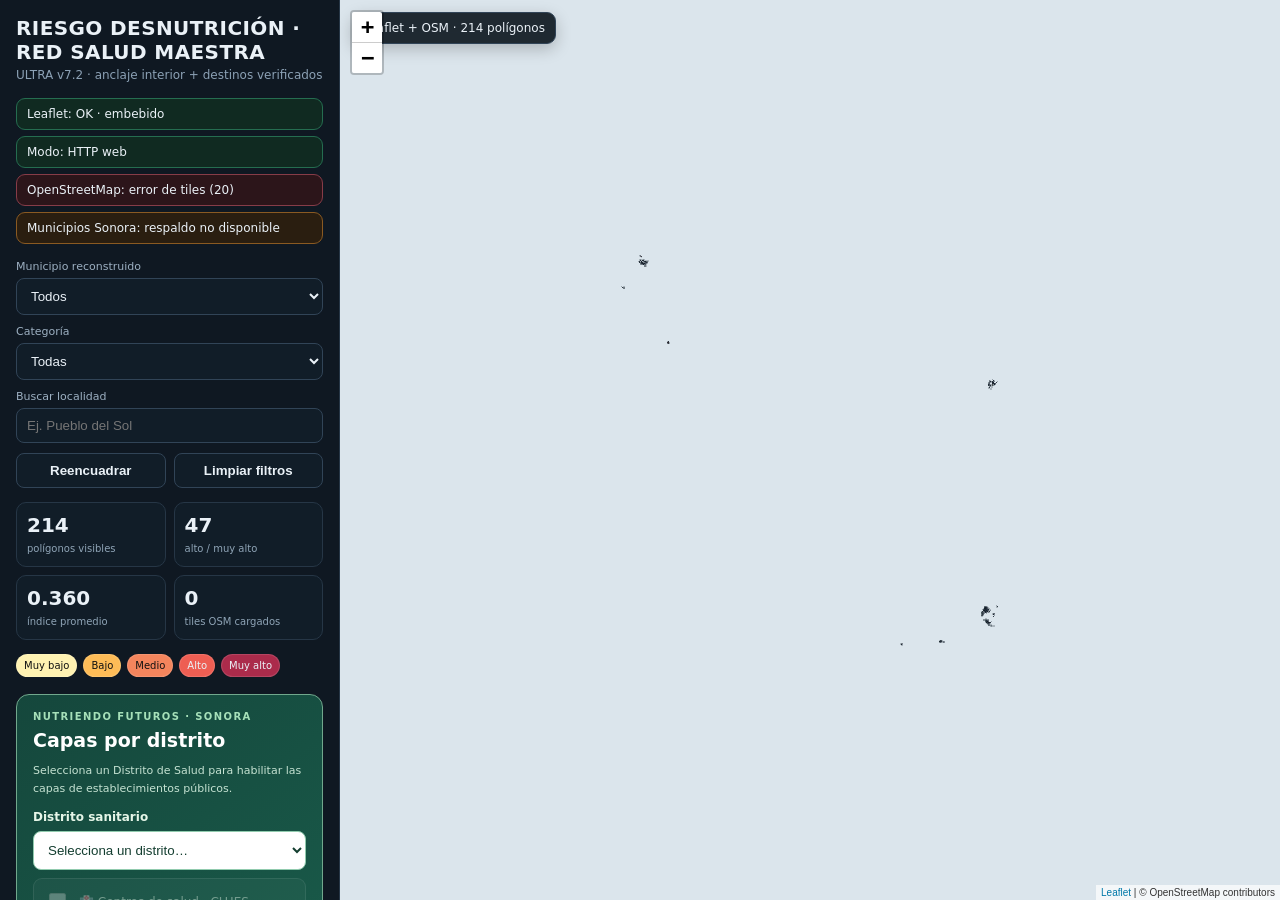
==== commit eb4934c8: "privacy: retirar enlace público a la carátula nominal; el mapa queda separado" ====
--- a/index.html
+++ b/index.html
@@ -4233,4 +4233,4 @@
  window.__RD_MASTER_FACILITIES=FACILITIES;window.__RD_MASTER_ASSIGNMENTS=ASSIGNMENTS;
 })();
 </script>
-<a href="captura.html" style="position:fixed;right:18px;top:12px;z-index:99999;background:#146b53;color:white;font:600 14px system-ui;text-decoration:none;border-radius:12px;padding:12px 18px;box-shadow:0 4px 15px #0008">🌱 Captura NFS (acceso restringido)</a><link rel="stylesheet" href="nfs_capas_distritales_v8.css"><script src="nfs_capas_distritales_v8.js"></script></body></html>+<link rel="stylesheet" href="nfs_capas_distritales_v8.css"><script src="nfs_capas_distritales_v8.js"></script></body></html>
--- a/nfs_capas_distritales_v8.css
+++ b/nfs_capas_distritales_v8.css
@@ -0,0 +1,11 @@
+
+.nfDistrictPanel{margin:17px 0;padding:16px;background:linear-gradient(145deg,#15473c,#1b6551);border:1px solid #71a88d;border-radius:13px;color:#e6f6e8;font-family:system-ui,sans-serif}
+.nfDistrictPanel h3{color:white;font-size:19px;margin:7px 0}.nfDistrictPanel p,.nfDistrictPanel small{color:#c5e2d2;font-size:11px;line-height:1.6}
+.nfLayerEyebrow{font-size:10px;letter-spacing:1.4px;font-weight:800;color:#a6e0b9}.nfLayerLabel{font-size:12px;font-weight:750;display:block;margin:13px 0 7px}
+.nfDistrictPanel select{width:100%;padding:10px;color:#143e30;background:#fff;border:1px solid #91cbae;border-radius:8px}
+.nfLayerCheck{display:flex;align-items:center;gap:10px;padding:11px;margin:8px 0;border:1px solid #ffffff30;border-radius:9px;background:#ffffff12;font-size:12px;cursor:pointer}
+.nfLayerCheck:has(input:disabled){opacity:.45;cursor:not-allowed}.nfLayerCheck input{width:17px;height:17px;accent-color:#b2e7a9}
+.nfLayersStats{font-size:12px;color:#dbf7d7;padding:10px;border-left:3px solid #d9d58b;line-height:1.5;margin-top:14px}
+.nfDistrictPanel details{margin:12px 0;padding:12px;background:#ffffff12;border-radius:8px;font-size:11px}
+.nfDistrictPanel summary{cursor:pointer;font-weight:750}.nfDistrictPanel input[type=file]{width:100%;font-size:11px;margin:10px 0}.nfDistrictPanel a{font-size:11px;color:#b6f1cc;text-decoration:underline}
+.nfSchoolPin{display:grid;place-items:center;width:27px;height:27px;background:#3567ac;border-radius:8px;color:#fff;border:2px solid white;box-shadow:0 2px 8px #0007;font-size:18px}
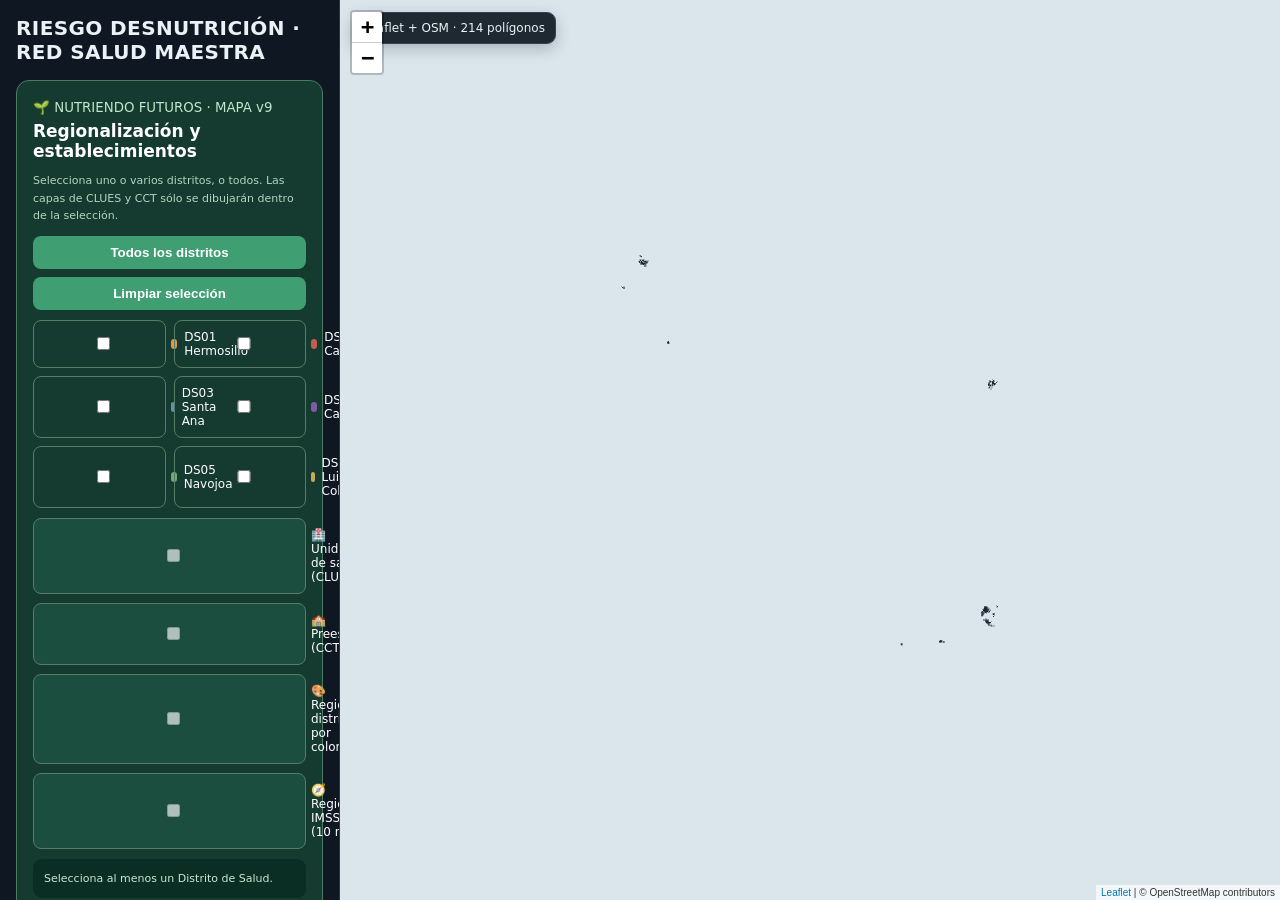
==== commit 91170066: "feat: mapa v9 Sonora con filtro simultáneo DS01–06, 1256 preescolares CCT y capas regionales" ====
--- a/index.html
+++ b/index.html
@@ -4078,7 +4078,9 @@
 <style id="v7healthcss">
 .healthSection{margin-top:16px;padding-top:14px;border-top:1px solid #263646}.healthTitle{font-size:13px;font-weight:900;margin-bottom:7px}.masterPill{display:inline-flex;align-items:center;gap:5px;background:#143226;border:1px solid #276849;color:#baf5d2;border-radius:999px;padding:4px 8px;font-size:9px;font-weight:800;margin-bottom:9px}.healthGrid{display:grid;grid-template-columns:1fr 1fr;gap:6px;margin:7px 0}.healthKpi{background:#111d28;border:1px solid #263646;border-radius:8px;padding:8px}.healthKpi b{display:block;font-size:16px;color:#fff}.healthKpi span{font-size:9px;color:#8fa6b7}.healthChecks{display:grid;gap:5px}.healthCheck{display:flex;align-items:center;gap:7px;font-size:10px;background:#111d28;border:1px solid #263646;padding:7px;border-radius:8px}.healthCheck input{width:auto}.dot{width:10px;height:10px;border-radius:50%;display:inline-block}.levelFilters{display:flex;gap:6px;margin:7px 0}.levelBtn{font-size:9px!important;padding:6px 8px!important}.assignTable{font-size:9px;max-height:270px;overflow:auto;margin-top:7px;border:1px solid #263646;border-radius:8px}.assignRow{padding:7px;border-bottom:1px solid #263646;line-height:1.45}.assignRow:hover{background:#152432}.facMarker{width:25px;height:25px;display:flex;align-items:center;justify-content:center;color:white;font-weight:900;border:2px solid #fff;box-shadow:0 2px 8px rgba(0,0,0,.4);font-size:13px}.facMarker.l1{border-radius:50%}.facMarker.l2{border-radius:5px;transform:rotate(45deg)}.facMarker.l2 span{transform:rotate(-45deg)}.healthLegend{display:flex;gap:5px;flex-wrap:wrap;margin:6px 0}.healthLegend span{font-size:9px;padding:3px 6px;border-radius:999px;color:white}.methodNote{font-size:9px;color:#8098aa;line-height:1.45;margin-top:8px}.assignCard{background:#0e1821;border:1px solid #263646;border-radius:8px;padding:8px;margin-top:7px}.assignInst{font-weight:800}.clues{font-family:ui-monospace,Consolas,monospace;color:#9db2c1}.leaflet-pane.leaflet-facility-pane{z-index:660}.leaflet-pane.leaflet-link-pane{z-index:620}.leaflet-pane.leaflet-selection-pane{z-index:650}.destTip{background:#0d1720!important;color:#fff!important;border:1px solid #40566a!important;border-radius:6px!important;box-shadow:0 2px 8px rgba(0,0,0,.35)!important;font-size:9px!important;font-weight:800!important;padding:3px 5px!important}.destTip:before{display:none!important}.originTip{background:#083b49!important;color:#d9fbff!important;border:1px solid #22c7e8!important;border-radius:6px!important;font-size:9px!important;font-weight:800!important;padding:3px 5px!important}.originTip:before{display:none!important}
 </style>
-</head><body><div id="app"><aside class="sidebar"><div class="brand">RIESGO DESNUTRICIÓN · RED SALUD MAESTRA</div><div class="sub">ULTRA v7.2 · anclaje interior + destinos verificados</div>
+<style>.nfDistrictPanel{background:linear-gradient(145deg,rgba(13,51,45,.93),rgba(21,76,67,.78));border:1px solid #558e7d;border-radius:13px;padding:17px 14px;margin:15px 0;color:#eaf6eb;font-family:system-ui,sans-serif}
+.nfDistrictPanel h3{font-size:19px;margin:5px 0 8px;line-height:1.2;color:#f4fceb}.nfDistrictPanel p{font-size:12px;color:#c3dfd4;line-height:1.45;margin:8px 0 13px}.nfLayerEyebrow{font-size:10px;letter-spacing:1.4px;color:#a9e2c7;font-weight:800}.nfLayerLabel{display:block;font-size:12px;font-weight:700;margin-bottom:5px}.nfDistrictPanel select{width:100%;padding:11px;border-radius:8px;background:#f8fcf8;color:#153a2e;font-size:13px;border:1px solid #9dc8b5}.nfLayerSwitches{display:grid;gap:9px;margin:15px 0}.nfLayerCheck{display:flex;align-items:center;gap:9px;background:rgba(255,255,255,.08);border:1px solid rgba(255,255,255,.18);padding:12px;border-radius:9px;font-size:13px;cursor:pointer}.nfLayerCheck input{accent-color:#94dda6;width:18px;height:18px;margin:0;flex-shrink:0}.nfLayerCheck:has(input:disabled){opacity:.46;cursor:not-allowed}.nfLayersStats{font-size:12px;line-height:1.45;color:#d9f4cf;border-left:3px solid #d5ce76;padding:6px 0 6px 11px}.nfCatalogImport{margin-top:12px;background:#ffffff08;padding:10px;border-radius:9px;font-size:12px}.nfCatalogImport summary{cursor:pointer;font-weight:700}.nfCatalogImport input{width:100%;margin:8px 0;font-size:12px}.nfCatalogImport small,.nfMethodNote{display:block;font-size:10px;color:#b6d3c6;line-height:1.55}.nfCatalogLinks{display:flex;flex-wrap:wrap;gap:8px;margin:12px 0}.nfCatalogLinks a{font-size:11px;color:#bde8c8;text-decoration:underline}.nfSchoolMarker{width:26px;height:26px;border-radius:8px;background:#3068b6;border:2px solid white;display:grid;place-items:center;font-size:20px;color:#fff;font-weight:bold;box-shadow:0 2px 6px #0007}
+</style></head><body><div id="app"><aside class="sidebar"><div class="brand">RIESGO DESNUTRICIÓN · RED SALUD MAESTRA</div><div class="sub">ULTRA v7.2 · anclaje interior + destinos verificados</div>
 <div class="status"><div id="leafletStatus" class="chip">Leaflet: verificando…</div><div id="modeStatus" class="chip">Modo: verificando…</div><div id="tileStatus" class="chip">OpenStreetMap: esperando…</div><div id="munStatus" class="chip">Municipios Sonora: esperando…</div></div>
 <div class="row"><label>Municipio reconstruido</label><select id="mun"><option value="">Todos</option></select></div><div class="row"><label>Categoría</label><select id="cat"><option value="">Todas</option></select></div><div class="row"><label>Buscar localidad</label><input id="q" placeholder="Ej. Pueblo del Sol"></div>
 <div class="btns"><button id="fit">Reencuadrar</button><button id="reset">Limpiar filtros</button></div>
@@ -4154,7 +4156,7 @@
  const groups={BIENESTAR:L.layerGroup(),IMSS:L.layerGroup(),ISSSTE:L.layerGroup()}; const markerById=new Map(); const linkGroup=L.layerGroup().addTo(map); const selectionGroup=L.layerGroup().addTo(map); const targetGroup=L.layerGroup().addTo(map); let showL1=true,showL2=true;
  function icon(f){const l2=f.level==='SEGUNDO NIVEL';return L.divIcon({className:'',html:`<div class="facMarker ${l2?'l2':'l1'}" style="background:${COLORS[f.institution]}"><span>${l2?'H':'+'}</span></div>`,iconSize:[25,25],iconAnchor:[12,12]})}
  function popup(f){return `<div class="popupTitle">${f.name}</div><div class="popupMeta"><b style="color:${COLORS[f.institution]}">${LABELS[f.institution]}</b><br><b>${f.level}</b> · ${f.typology}<br>CLUES: <span class="clues">${f.clues}</span><br>${f.municipio} · ${f.asentamiento||f.localidad||''}<br>${f.vialidad||''} ${f.cp?'CP '+f.cp:''}<br>${f.assignmentEligible?'✓ Candidata para correspondencia primaria':'Visible en red, no usada como puerta primaria'}</div>`}
- function drawFacilities(){Object.values(groups).forEach(g=>g.clearLayers());markerById.clear();FACILITIES.forEach(f=>{if(!window.NF_HEALTH_SELECTED||!window.NF_SELECTED_DISTRICT||({HERMOSILLO:1,NOGALES:3,'SAN LUIS RÍO COLORADO':6}[f.municipio]!==window.NF_SELECTED_DISTRICT))return;if((f.level==='PRIMER NIVEL'&&!showL1)||(f.level==='SEGUNDO NIVEL'&&!showL2))return;const m=L.marker([f.lat,f.lon],{pane:'facility',icon:icon(f),title:f.name}).bindPopup(popup(f));m.addTo(groups[f.institution]);markerById.set(f.id,m);});document.querySelectorAll('[data-inst]').forEach(cb=>{const g=groups[cb.dataset.inst];(window.NF_HEALTH_SELECTED&&cb.checked)?g.addTo(map):map.removeLayer(g)})} window.NF_REFRESH_FACILITIES=drawFacilities; drawFacilities();
+ function drawFacilities(){Object.values(groups).forEach(g=>g.clearLayers());markerById.clear();FACILITIES.forEach(f=>{if(!window.NF_HEALTH_SELECTED||!window.NF_DISTRICTS?.has(({HERMOSILLO:1,NOGALES:3,'SAN LUIS RÍO COLORADO':6}[f.municipio])))return;if((f.level==='PRIMER NIVEL'&&!showL1)||(f.level==='SEGUNDO NIVEL'&&!showL2))return;const m=L.marker([f.lat,f.lon],{pane:'facility',icon:icon(f),title:f.name}).bindPopup(popup(f));m.addTo(groups[f.institution]);markerById.set(f.id,m);});document.querySelectorAll('[data-inst]').forEach(cb=>{const g=groups[cb.dataset.inst];(window.NF_HEALTH_SELECTED&&cb.checked)?g.addTo(map):map.removeLayer(g)})} window.NF_REFRESH_FACILITIES=drawFacilities; drawFacilities();
  document.querySelectorAll('[data-inst]').forEach(cb=>cb.onchange=()=>{const g=groups[cb.dataset.inst];(window.NF_HEALTH_SELECTED&&cb.checked)?g.addTo(map):map.removeLayer(g)});
  function toggleLevel(which){if(which===1)showL1=!showL1;else showL2=!showL2;document.getElementById(which===1?'lv1':'lv2').textContent=(which===1?'1er nivel ':'2º nivel ')+((which===1?showL1:showL2)?'✓':'✕');drawFacilities()}document.getElementById('lv1').onclick=()=>toggleLevel(1);document.getElementById('lv2').onclick=()=>toggleLevel(2);
  const byKey=new Map(ASSIGNMENTS.map(a=>[a.municipio+'|'+a.localidad,a])); const sel=document.getElementById('colonyAssign');ASSIGNMENTS.forEach(a=>{const o=document.createElement('option');o.value=a.municipio+'|'+a.localidad;o.textContent=a.localidad+' · '+a.municipio;sel.appendChild(o)});
@@ -4233,4 +4235,68 @@
  window.__RD_MASTER_FACILITIES=FACILITIES;window.__RD_MASTER_ASSIGNMENTS=ASSIGNMENTS;
 })();
 </script>
-<link rel="stylesheet" href="nfs_capas_distritales_v8.css"><script src="nfs_capas_distritales_v8.js"></script></body></html>+<style id="nfs-v9-css">
+.nfs9{margin:16px 0;padding:16px;border:1px solid #497c61;border-radius:13px;background:#153a2f;color:#e9fff0;font-family:system-ui}.nfs9 h3{font-size:17px;margin:5px 0 7px;color:#fff}.nfs9 p{color:#b4d5c0;font-size:11px;line-height:1.6}.nfs9 small{color:#bee7cc}.nfs9 .grid9{display:grid;grid-template-columns:repeat(2,1fr);gap:8px;margin:10px 0}.nfs9 label{border:1px solid #547e65;border-radius:8px;padding:9px;color:#fff;font-size:12px;display:flex;gap:8px;align-items:center;cursor:pointer}.nfs9 input[type=checkbox]{accent-color:#c6e394;flex:0 0 auto}.nfs9 .layer9{margin:9px 0;background:#1c4e3f}.nfs9 button{background:#3f9e72;color:white;border:0;border-radius:8px;padding:9px 12px;font-weight:750;cursor:pointer}.nfs9 .met9{background:#0a2d24;padding:11px;border-radius:9px;color:#cce6d3;font-size:11px;margin:10px 0;line-height:1.6}.nfs9 .palette9{display:grid;grid-template-columns:repeat(2,1fr);font-size:11px;gap:7px}.nfs9 .palette9 span{display:flex;align-items:center;gap:7px}.nfs9 .palette9 i{display:inline-block;width:12px;height:12px;border-radius:3px}.nfs9 summary{cursor:pointer;font-size:12px;font-weight:700}.nfs9 select,.nfs9 input[type=file]{width:100%;font-size:11px;min-width:0}.nfs9 .row9{display:flex;gap:8px;flex-wrap:wrap}.nfs9 b{color:#e9f8de}
+</style>
+<script id="nfs-v9-data">
+const NFS_DISTRICT_MUNICIPIOS={"ACONCHI":1,"ARIVECHI":1,"BACADEHUACHI":1,"BACANORA":1,"BANAMICHI":1,"BAVIACORA":1,"CARBO":1,"LA COLORADA":1,"CUMPAS":1,"DIVISADEROS":1,"GRANADOS":1,"HERMOSILLO":1,"HUASABAS":1,"HUEPAC":1,"MAZATAN":1,"MOCTEZUMA":1,"NACORI CHICO":1,"NACOZARI DE GARCIA":1,"ONAVAS":1,"OPODEPE":1,"RAYON":1,"SAHUARIPA":1,"SAN FELIPE DE JESUS":1,"SAN JAVIER":1,"SAN MIGUEL DE HORCASITAS":1,"SAN PEDRO DE LA CUEVA":1,"SOYOPA":1,"SUAQUI GRANDE":1,"TEPACHE":1,"URES":1,"VILLA HIDALGO":1,"VILLA PESQUEIRA":1,"ALTAR":2,"ATIL":2,"CABORCA":2,"OQUITOA":2,"PITIQUITO":2,"SARIC":2,"TUBUTAMA":2,"AGUA PRIETA":3,"ARIZPE":3,"BACERAC":3,"BACOACHI":3,"BAVISPE":3,"BENJAMIN HILL":3,"CANANEA":3,"CUCURPE":3,"FRONTERAS":3,"HUACHINERA":3,"IMURIS":3,"MAGDALENA":3,"NACO":3,"NOGALES":3,"SANTA ANA":3,"SANTA CRUZ":3,"TRINCHERAS":3,"BACUM":4,"CAJEME":4,"EMPALME":4,"GUAYMAS":4,"QUIRIEGO":4,"ROSARIO":4,"SAN IGNACIO RIO MUERTO":4,"YECORA":4,"ALAMOS":5,"BENITO JUAREZ":5,"ETCHOJOA":5,"HUATABAMPO":5,"NAVOJOA":5,"SAN LUIS RIO COLORADO":6,"GENERAL PLUTARCO ELIAS CALLES":6,"PUERTO PENASCO":6};
+const NFS_SCHOOLS=[{"cct":"26EJN0005I","turno":"MATUTINO","nombre":"BELEM M. DE GANDARA","municipio":"ACONCHI","localidad":"ACONCHI","lat":29.825733,"lon":-110.227842,"distrito":1,"control":"PÚBLICO","servicio":"GENERAL"},{"cct":"26DJN0412P","turno":"MATUTINO","nombre":"SILVIANA ROBLES DE ROMERO","municipio":"ACONCHI","localidad":"LA ESTANCIA","lat":29.79363,"lon":-110.21204,"distrito":1,"control":"PÚBLICO","servicio":"GENERAL"},{"cct":"26DJN0252S","turno":"MATUTINO","nombre":"ARIVETZI","municipio":"ARIVECHI","localidad":"ARIVECHI","lat":28.926861,"lon":-109.186339,"distrito":1,"control":"PÚBLICO","servicio":"GENERAL"},{"cct":"26DJN0006I","turno":"MATUTINO","nombre":"AMADO NERVO","municipio":"BACADÉHUACHI","localidad":"BACADÉHUACHI","lat":29.811727,"lon":-109.139025,"distrito":1,"control":"PÚBLICO","servicio":"GENERAL"},{"cct":"26DJN0338Y","turno":"MATUTINO","nombre":"ANIA","municipio":"BACANORA","localidad":"BACANORA","lat":28.982067,"lon":-109.400072,"distrito":1,"control":"PÚBLICO","servicio":"GENERAL"},{"cct":"26EJN0009E","turno":"MATUTINO","nombre":"ADELINA LOPEZ FELIX","municipio":"BANÁMICHI","localidad":"BANÁMICHI","lat":30.005198,"lon":-110.216177,"distrito":1,"control":"PÚBLICO","servicio":"GENERAL"},{"cct":"26EJN0169S","turno":"MATUTINO","nombre":"ADELA PAZ CORDOVA","municipio":"BAVIÁCORA","localidad":"BAVIÁCORA","lat":29.714918,"lon":-110.163461,"distrito":1,"control":"PÚBLICO","servicio":"GENERAL"},{"cct":"26DJN0015Q","turno":"MATUTINO","nombre":"MARGARITA MAZA DE JUAREZ","municipio":"BAVIÁCORA","localidad":"BAVIÁCORA","lat":29.710051,"lon":-110.163962,"distrito":1,"control":"PÚBLICO","servicio":"GENERAL"},{"cct":"26EJN0143K","turno":"MATUTINO","nombre":"CARLOTA ESPINOZA ORTIZ","municipio":"CARBÓ","localidad":"CARBÓ","lat":29.689368,"lon":-110.956545,"distrito":1,"control":"PÚBLICO","servicio":"GENERAL"},{"cct":"26EJN0013R","turno":"MATUTINO","nombre":"PROFA. DELIA ARNOLD CAMPILLO","municipio":"CARBÓ","localidad":"CARBÓ","lat":29.681657,"lon":-110.957578,"distrito":1,"control":"PÚBLICO","servicio":"GENERAL"},{"cct":"26DJN0577Y","turno":"MATUTINO","nombre":"CARLOS CHAVEZ","municipio":"CUMPAS","localidad":"OJO DE AGUA","lat":30.031158,"lon":-109.788514,"distrito":1,"control":"PÚBLICO","servicio":"GENERAL"},{"cct":"26EJN0015P","turno":"MATUTINO","nombre":"ENRIQUETA DE PARODI","municipio":"CUMPAS","localidad":"CUMPAS","lat":29.989137,"lon":-109.779124,"distrito":1,"control":"PÚBLICO","servicio":"GENERAL"},{"cct":"26DJN0390U","turno":"MATUTINO","nombre":"FRANCISCO HOYOS","municipio":"CUMPAS","localidad":"LOS HOYOS","lat":30.130485,"lon":-109.783415,"distrito":1,"control":"PÚBLICO","servicio":"GENERAL"},{"cct":"26EJN0160A","turno":"MATUTINO","nombre":"MANUELITA BARCELO MONTA¥O","municipio":"CUMPAS","localidad":"JÉCORI","lat":29.937893,"lon":-109.737368,"distrito":1,"control":"PÚBLICO","servicio":"GENERAL"},{"cct":"26DJN0396O","turno":"MATUTINO","nombre":"JOSE GUILLERMO CARBO","municipio":"DIVISADEROS","localidad":"DIVISADEROS","lat":29.614503,"lon":-109.468964,"distrito":1,"control":"PÚBLICO","servicio":"GENERAL"},{"cct":"26DJN0392S","turno":"MATUTINO","nombre":"LUIS C BARCELO","municipio":"GRANADOS","localidad":"GRANADOS","lat":29.862262,"lon":-109.312731,"distrito":1,"control":"PÚBLICO","servicio":"GENERAL"},{"cct":"26PJN0202P","turno":"MATUTINO","nombre":"\"GRUPO EDUCATIVO MULTICULTURAL \"\"GREM\"\"\"","municipio":"HERMOSILLO","localidad":"HERMOSILLO","lat":29.098889,"lon":-110.954167,"distrito":1,"control":"PRIVADO","servicio":"GENERAL"},{"cct":"26EJN0208D","turno":"MATUTINO","nombre":"ADELINA ENCINAS EZRRE","municipio":"HERMOSILLO","localidad":"HERMOSILLO","lat":29.09974,"lon":-111.02647,"distrito":1,"control":"PÚBLICO","servicio":"GENERAL"},{"cct":"26DJN0640J","turno":"MATUTINO","nombre":"ADOLFO LOPEZ MATEOS","municipio":"HERMOSILLO","localidad":"HERMOSILLO","lat":29.030496,"lon":-110.980686,"distrito":1,"control":"PÚBLICO","servicio":"GENERAL"},{"cct":"26DJN0136B","turno":"MATUTINO","nombre":"ADRIANA VALENZUELA SALCIDO","municipio":"HERMOSILLO","localidad":"HERMOSILLO","lat":29.169072,"lon":-111.002127,"distrito":1,"control":"PÚBLICO","servicio":"GENERAL"},{"cct":"26PJN0162E","turno":"MATUTINO","nombre":"ALAMEDA","municipio":"HERMOSILLO","localidad":"HERMOSILLO","lat":29.134632,"lon":-110.956015,"distrito":1,"control":"PRIVADO","servicio":"GENERAL"},{"cct":"26DJN0352R","turno":"MATUTINO","nombre":"ALBERTO GUTIERREZ","municipio":"HERMOSILLO","localidad":"HERMOSILLO","lat":29.082039,"lon":-110.958152,"distrito":1,"control":"PÚBLICO","servicio":"GENERAL"},{"cct":"26EJN0273D","turno":"MATUTINO","nombre":"ALEJANDRINA REYES DURAZO","municipio":"HERMOSILLO","localidad":"HERMOSILLO","lat":29.106135,"lon":-111.046737,"distrito":1,"control":"PÚBLICO","servicio":"GENERAL"},{"cct":"26PJN0129X","turno":"MATUTINO","nombre":"ALERCE FORMACION INTEGRAL, S. C.","municipio":"HERMOSILLO","localidad":"HERMOSILLO","lat":29.09086,"lon":-111.009515,"distrito":1,"control":"PRIVADO","servicio":"GENERAL"},{"cct":"26DJN0550R","turno":"MATUTINO","nombre":"ALEXANDER STUART NEILL","municipio":"HERMOSILLO","localidad":"HERMOSILLO","lat":29.033294,"lon":-110.971142,"distrito":1,"control":"PÚBLICO","servicio":"GENERAL"},{"cct":"26DJN0044L","turno":"MATUTINO","nombre":"ALEYA","municipio":"HERMOSILLO","localidad":"HERMOSILLO","lat":29.037333,"lon":-110.980627,"distrito":1,"control":"PÚBLICO","servicio":"GENERAL"},{"cct":"26EJN0203I","turno":"MATUTINO","nombre":"ALICIA CANO CANO","municipio":"HERMOSILLO","localidad":"HERMOSILLO","lat":29.150919,"lon":-111.014543,"distrito":1,"control":"PÚBLICO","servicio":"GENERAL"},{"cct":"26EJN0207E","turno":"MATUTINO","nombre":"ALICIA HURTADO BRINGAS","municipio":"HERMOSILLO","localidad":"HERMOSILLO","lat":29.058463,"lon":-111.002454,"distrito":1,"control":"PÚBLICO","servicio":"GENERAL"},{"cct":"26PJN0554S","turno":"MATUTINO","nombre":"AMBIENTE MONTESSORI","municipio":"HERMOSILLO","localidad":"HERMOSILLO","lat":29.090857,"lon":-110.957495,"distrito":1,"control":"PRIVADO","servicio":"GENERAL"},{"cct":"26DJN0644F","turno":"MATUTINO","nombre":"AMELIA GAMEZ ORTIZ","municipio":"HERMOSILLO","localidad":"HERMOSILLO","lat":29.148037,"lon":-110.96725,"distrito":1,"control":"PÚBLICO","servicio":"GENERAL"},{"cct":"26DJN0585G","turno":"MATUTINO","nombre":"AMY AMELIA RESENDEZ TORREZ","municipio":"HERMOSILLO","localidad":"HERMOSILLO","lat":29.143454,"lon":-110.973543,"distrito":1,"control":"PÚBLICO","servicio":"GENERAL"},{"cct":"26DJN0680K","turno":"MATUTINO","nombre":"ANA ALCARAZ BARRETO","municipio":"HERMOSILLO","localidad":"MIGUEL ALEMÁN (LA DOCE)","lat":28.84253,"lon":-111.47189,"distrito":1,"control":"PÚBLICO","servicio":"GENERAL"},{"cct":"26EJN0161Z","turno":"MATUTINO","nombre":"ANA DUARTE NAVARRO","municipio":"HERMOSILLO","localidad":"HERMOSILLO","lat":29.130874,"lon":-110.959165,"distrito":1,"control":"PÚBLICO","servicio":"GENERAL"},{"cct":"26DJN0715J","turno":"MATUTINO","nombre":"ANA PELEGRÍN","municipio":"HERMOSILLO","localidad":"HERMOSILLO","lat":29.098889,"lon":-110.954167,"distrito":1,"control":"PÚBLICO","servicio":"GENERAL"},{"cct":"26DJN0506D","turno":"MATUTINO","nombre":"ANDRES QUINTANA ROO","municipio":"HERMOSILLO","localidad":"HERMOSILLO","lat":29.058882,"lon":-110.978498,"distrito":1,"control":"PÚBLICO","servicio":"GENERAL"},{"cct":"26PJN0124B","turno":"MATUTINO","nombre":"ANGEL DE LA GUARDA","municipio":"HERMOSILLO","localidad":"BAHÍA DE KINO","lat":28.824911,"lon":-111.937614,"distrito":1,"control":"PRIVADO","servicio":"GENERAL"},{"cct":"26DJN0351S","turno":"MATUTINO","nombre":"ANTON MAKARENKO","municipio":"HERMOSILLO","localidad":"HERMOSILLO","lat":29.116406,"lon":-110.977942,"distrito":1,"control":"PÚBLICO","servicio":"GENERAL"},{"cct":"26DJN0270H","turno":"MATUTINO","nombre":"ARCO IRIS","municipio":"HERMOSILLO","localidad":"HERMOSILLO","lat":29.100106,"lon":-111.003152,"distrito":1,"control":"PÚBLICO","servicio":"GENERAL"},{"cct":"26DJN0617I","turno":"MATUTINO","nombre":"ARMIDA DE LA VARA Y ROBLES","municipio":"HERMOSILLO","localidad":"HERMOSILLO","lat":29.121827,"lon":-111.027619,"distrito":1,"control":"PÚBLICO","servicio":"GENERAL"},{"cct":"26DJN0041O","turno":"MATUTINO","nombre":"ARNOLD GESSEL","municipio":"HERMOSILLO","localidad":"HERMOSILLO","lat":29.080034,"lon":-110.970799,"distrito":1,"control":"PÚBLICO","servicio":"GENERAL"},{"cct":"26PJN0583N","turno":"MATUTINO","nombre":"BABY GYM A1","municipio":"HERMOSILLO","localidad":"HERMOSILLO","lat":29.09336,"lon":-110.95136,"distrito":1,"control":"PRIVADO","servicio":"GENERAL"},{"cct":"26DJN0039Z","turno":"MATUTINO","nombre":"BENITO JUAREZ","municipio":"HERMOSILLO","localidad":"HERMOSILLO","lat":29.091799,"lon":-110.965826,"distrito":1,"control":"PÚBLICO","servicio":"GENERAL"},{"cct":"26DJN0353Q","turno":"MATUTINO","nombre":"BERNARDINO DE SAHAGUN","municipio":"HERMOSILLO","localidad":"HERMOSILLO","lat":29.077471,"lon":-110.926711,"distrito":1,"control":"PÚBLICO","servicio":"GENERAL"},{"cct":"26DJN0652O","turno":"MATUTINO","nombre":"BERNARDO RIVERA RODRIGUEZ","municipio":"HERMOSILLO","localidad":"HERMOSILLO","lat":29.15241,"lon":-110.976116,"distrito":1,"control":"PÚBLICO","servicio":"GENERAL"},{"cct":"26EJN0182M","turno":"MATUTINO","nombre":"BLANCA AZUCENA ESQUER TORRES","municipio":"HERMOSILLO","localidad":"HERMOSILLO","lat":29.009872,"lon":-110.924393,"distrito":1,"control":"PÚBLICO","servicio":"GENERAL"},{"cct":"26PJN0294W","turno":"MATUTINO","nombre":"BRIGHTON BILINGUAL SCHOOL","municipio":"HERMOSILLO","localidad":"HERMOSILLO","lat":29.072352,"lon":-110.962163,"distrito":1,"control":"PRIVADO","servicio":"GENERAL"},{"cct":"26PJN0558O","turno":"MATUTINO","nombre":"BRILLIAN KIDS CENTRO EDUCATIVO INTEGRAL","municipio":"HERMOSILLO","localidad":"HERMOSILLO","lat":29.084429,"lon":-110.9794,"distrito":1,"control":"PRIVADO","servicio":"GENERAL"},{"cct":"26EJN0158M","turno":"MATUTINO","nombre":"BURBUJAS","municipio":"HERMOSILLO","localidad":"HERMOSILLO","lat":29.097564,"lon":-110.978132,"distrito":1,"control":"PÚBLICO","servicio":"GENERAL"},{"cct":"26PJN0451W","turno":"MATUTINO","nombre":"C.D.I. PICASSO","municipio":"HERMOSILLO","localidad":"HERMOSILLO","lat":29.073627,"lon":-110.970598,"distrito":1,"control":"PRIVADO","servicio":"GENERAL"},{"cct":"26PJN0344N","turno":"MATUTINO","nombre":"CAMBRIDGE HILLS COLEGIO BICULTURAL","municipio":"HERMOSILLO","localidad":"HERMOSILLO","lat":29.069107,"lon":-110.962602,"distrito":1,"control":"PRIVADO","servicio":"GENERAL"},{"cct":"26PJN0416Q","turno":"MATUTINO","nombre":"CAMPOGRANDE","municipio":"HERMOSILLO","localidad":"HERMOSILLO","lat":29.082109,"lon":-111.018076,"distrito":1,"control":"PRIVADO","servicio":"GENERAL"},{"cct":"26DJN0588D","turno":"MATUTINO","nombre":"CARLOS RODRIGO ORTIZ","municipio":"HERMOSILLO","localidad":"HERMOSILLO","lat":29.031033,"lon":-110.947359,"distrito":1,"control":"PÚBLICO","servicio":"GENERAL"},{"cct":"26EJN0021Z","turno":"MATUTINO","nombre":"CARMELITA ESQUER","municipio":"HERMOSILLO","localidad":"HERMOSILLO","lat":29.073346,"lon":-110.981336,"distrito":1,"control":"PÚBLICO","servicio":"GENERAL"},{"cct":"26DJN0271G","turno":"MATUTINO","nombre":"CARMEN RAMOS DEL RIO","municipio":"HERMOSILLO","localidad":"HERMOSILLO","lat":29.108863,"lon":-111.006136,"distrito":1,"control":"PÚBLICO","servicio":"GENERAL"},{"cct":"26PJN0376F","turno":"MATUTINO","nombre":"CASA DE LOS NIÑOS MONTESSORI","municipio":"HERMOSILLO","localidad":"HERMOSILLO","lat":29.10058,"lon":-110.951988,"distrito":1,"control":"PRIVADO","servicio":"GENERAL"},{"cct":"26EJN0269R","turno":"MATUTINO","nombre":"CENTRO DE DESARROLLO INFANTIL DEL GOBIERNO DEL ESTADO NUM. 1","municipio":"HERMOSILLO","localidad":"HERMOSILLO","lat":29.077232,"lon":-110.963827,"distrito":1,"control":"PÚBLICO","servicio":"GENERAL"},{"cct":"26EJN0271F","turno":"MATUTINO","nombre":"CENTRO DE DESARROLLO INFANTIL DEL GOBIERNO DEL ESTADO NUM. 2","municipio":"HERMOSILLO","localidad":"HERMOSILLO","lat":29.071339,"lon":-110.956773,"distrito":1,"control":"PÚBLICO","servicio":"GENERAL"},{"cct":"26PJN0320D","turno":"MATUTINO","nombre":"CENTRO DE DESARROLLO INFANTIL DEL SNTSA-SECCION 43","municipio":"HERMOSILLO","localidad":"HERMOSILLO","lat":29.120997,"lon":-110.959867,"distrito":1,"control":"PRIVADO","servicio":"GENERAL"},{"cct":"26EJN0136A","turno":"MATUTINO","nombre":"CENTRO DE DESARROLLO INFANTIL DIF HERMOSILLO","municipio":"HERMOSILLO","localidad":"MIGUEL ALEMÁN (LA DOCE)","lat":28.842071,"lon":-111.488882,"distrito":1,"control":"PÚBLICO","servicio":"GENERAL"},{"cct":"26PJN0453U","turno":"MATUTINO","nombre":"CENTRO DE DESARROLLO INFANTIL LV S.A. DE C.V.","municipio":"HERMOSILLO","localidad":"HERMOSILLO","lat":29.078738,"lon":-110.967309,"distrito":1,"control":"PRIVADO","servicio":"GENERAL"},{"cct":"26DJN0725Q","turno":"MATUTINO","nombre":"CENTRO DE DESARROLLO INFANTIL NUM. 1 S.E.C.","municipio":"HERMOSILLO","localidad":"HERMOSILLO","lat":29.082105,"lon":-110.990876,"distrito":1,"control":"PÚBLICO","servicio":"GENERAL"},{"cct":"26DJN0726P","turno":"MATUTINO","nombre":"CENTRO DE DESARROLLO INFANTIL NUM. 2 S.E.C.","municipio":"HERMOSILLO","localidad":"HERMOSILLO","lat":29.119179,"lon":-110.985784,"distrito":1,"control":"PÚBLICO","servicio":"GENERAL"},{"cct":"26DJN0728N","turno":"MATUTINO","nombre":"CENTRO DE DESARROLLO INFANTIL NUM. 5 S.E.C.","municipio":"HERMOSILLO","localidad":"HERMOSILLO","lat":29.103291,"lon":-110.955332,"distrito":1,"control":"PÚBLICO","servicio":"GENERAL"},{"cct":"26UJN0001D","turno":"MATUTINO","nombre":"CENTRO DE DESARROLLO INFANTIL UNI-SON","municipio":"HERMOSILLO","localidad":"HERMOSILLO","lat":29.080324,"lon":-110.959456,"distrito":1,"control":"PÚBLICO","servicio":"GENERAL"},{"cct":"26PJN0599O","turno":"MATUTINO","nombre":"CENTRO DE DESARROLLO INFANTIL VIVIRTIENDO","municipio":"HERMOSILLO","localidad":"HERMOSILLO","lat":29.09755,"lon":-110.95779,"distrito":1,"control":"PRIVADO","servicio":"GENERAL"},{"cct":"26PJN0116T","turno":"MATUTINO","nombre":"CENTRO DE EDUCACION BILINGUE","municipio":"HERMOSILLO","localidad":"HERMOSILLO","lat":29.100457,"lon":-110.966771,"distrito":1,"control":"PRIVADO","servicio":"GENERAL"},{"cct":"26PJN0295V","turno":"MATUTINO","nombre":"CENTRO DE NIVELACION ACADEMICA PREESCOLAR","municipio":"HERMOSILLO","localidad":"HERMOSILLO","lat":29.11145,"lon":-110.959105,"distrito":1,"control":"PRIVADO","servicio":"GENERAL"},{"cct":"26PJN0107L","turno":"MATUTINO","nombre":"CENTRO EDUCATIVO C.D.I. ALFAES, S. C.","municipio":"HERMOSILLO","localidad":"HERMOSILLO","lat":29.102126,"lon":-110.942795,"distrito":1,"control":"PRIVADO","servicio":"GENERAL"},{"cct":"26PJN0555R","turno":"MATUTINO","nombre":"CENTRO EDUCATIVO EDUCAP","municipio":"HERMOSILLO","localidad":"HERMOSILLO","lat":29.079905,"lon":-110.988338,"distrito":1,"control":"PRIVADO","servicio":"GENERAL"},{"cct":"26PJN0134I","turno":"MATUTINO","nombre":"CENTRO EDUCATIVO RAYUELA","municipio":"HERMOSILLO","localidad":"HERMOSILLO","lat":29.086507,"lon":-110.957813,"distrito":1,"control":"PRIVADO","servicio":"GENERAL"},{"cct":"26PJN0106M","turno":"MATUTINO","nombre":"COLEGIO AMERICANO DEL PACIFICO","municipio":"HERMOSILLO","localidad":"HERMOSILLO","lat":29.113815,"lon":-110.950923,"distrito":1,"control":"PRIVADO","servicio":"GENERAL"},{"cct":"26PJN0220E","turno":"MATUTINO","nombre":"COLEGIO AMERICANO PRINCIPITO","municipio":"HERMOSILLO","localidad":"HERMOSILLO","lat":29.010745,"lon":-110.927127,"distrito":1,"control":"PRIVADO","servicio":"GENERAL"},{"cct":"26PJN0140T","turno":"MATUTINO","nombre":"COLEGIO BICULTURAL CANANEA","municipio":"HERMOSILLO","localidad":"HERMOSILLO","lat":29.1064,"lon":-110.950856,"distrito":1,"control":"PRIVADO","servicio":"GENERAL"},{"cct":"26PJN0123C","turno":"MATUTINO","nombre":"COLEGIO BILINGÜE NG","municipio":"HERMOSILLO","localidad":"HERMOSILLO","lat":29.070964,"lon":-110.958541,"distrito":1,"control":"PRIVADO","servicio":"GENERAL"},{"cct":"26PJN0448I","turno":"MATUTINO","nombre":"COLEGIO CASTELO II","municipio":"HERMOSILLO","localidad":"HERMOSILLO","lat":29.149507,"lon":-110.977191,"distrito":1,"control":"PRIVADO","servicio":"GENERAL"},{"cct":"26PJN0549G","turno":"MATUTINO","nombre":"COLEGIO CONCORDIA","municipio":"HERMOSILLO","localidad":"HERMOSILLO","lat":29.070371,"lon":-110.95581,"distrito":1,"control":"PRIVADO","servicio":"GENERAL"},{"cct":"26PJN0290Z","turno":"MATUTINO","nombre":"COLEGIO DE OBREGON","municipio":"HERMOSILLO","localidad":"HERMOSILLO","lat":29.023073,"lon":-110.942546,"distrito":1,"control":"PRIVADO","servicio":"GENERAL"},{"cct":"26PJN0479B","turno":"MATUTINO","nombre":"COLEGIO DE OBREGON UNIDAD URBANA","municipio":"HERMOSILLO","localidad":"HERMOSILLO","lat":29.062618,"lon":-110.994552,"distrito":1,"control":"PRIVADO","servicio":"GENERAL"},{"cct":"26PJN0189L","turno":"MATUTINO","nombre":"COLEGIO EDUCARTE","municipio":"HERMOSILLO","localidad":"HERMOSILLO","lat":29.120764,"lon":-110.995657,"distrito":1,"control":"PRIVADO","servicio":"GENERAL"},{"cct":"26PJN0519M","turno":"MATUTINO","nombre":"COLEGIO EDUCATIVO DESPERTAR AL CONOCIMIENTO","municipio":"HERMOSILLO","localidad":"HERMOSILLO","lat":29.098889,"lon":-110.954167,"distrito":1,"control":"PRIVADO","servicio":"GENERAL"},{"cct":"26PJN0598P","turno":"MATUTINO","nombre":"COLEGIO ESPACIOS EDUCATIVOS","municipio":"HERMOSILLO","localidad":"HERMOSILLO","lat":29.09249,"lon":-110.97366,"distrito":1,"control":"PRIVADO","servicio":"GENERAL"},{"cct":"26PJN0470K","turno":"MATUTINO","nombre":"COLEGIO HBEC","municipio":"HERMOSILLO","localidad":"HERMOSILLO","lat":29.15026,"lon":-110.988206,"distrito":1,"control":"PRIVADO","servicio":"GENERAL"},{"cct":"26PJN0250Z","turno":"MATUTINO","nombre":"COLEGIO HIGHLAND DEL NORESTE, S.C.","municipio":"HERMOSILLO","localidad":"HERMOSILLO","lat":29.086257,"lon":-110.986749,"distrito":1,"control":"PRIVADO","servicio":"GENERAL"},{"cct":"26PJN0316R","turno":"MATUTINO","nombre":"COLEGIO HIGHLAND DEL NOROESTE, S.C.","municipio":"HERMOSILLO","localidad":"HERMOSILLO","lat":29.126355,"lon":-110.958318,"distrito":1,"control":"PRIVADO","servicio":"GENERAL"},{"cct":"26PJN0421B","turno":"MATUTINO","nombre":"COLEGIO IZCALLI PREESCOLAR","municipio":"HERMOSILLO","localidad":"HERMOSILLO","lat":29.143905,"lon":-111.012769,"distrito":1,"control":"PRIVADO","servicio":"GENERAL"},{"cct":"26PJN0187N","turno":"MATUTINO","nombre":"COLEGIO LARREA","municipio":"HERMOSILLO","localidad":"HERMOSILLO","lat":29.105731,"lon":-110.947877,"distrito":1,"control":"PRIVADO","servicio":"GENERAL"},{"cct":"26PJN0354U","turno":"MATUTINO","nombre":"COLEGIO LUX","municipio":"HERMOSILLO","localidad":"HERMOSILLO","lat":29.073294,"lon":-110.967769,"distrito":1,"control":"PRIVADO","servicio":"GENERAL"},{"cct":"26PJN0330K","turno":"MATUTINO","nombre":"COLEGIO MONTESSORI DE HERMOSILLO","municipio":"HERMOSILLO","localidad":"HERMOSILLO","lat":29.098889,"lon":-110.954167,"distrito":1,"control":"PRIVADO","servicio":"GENERAL"},{"cct":"26PJN0224A","turno":"MATUTINO","nombre":"COLEGIO MUÑOZ PREESCOLAR","municipio":"HERMOSILLO","localidad":"HERMOSILLO","lat":29.079284,"lon":-110.976399,"distrito":1,"control":"PRIVADO","servicio":"GENERAL"},{"cct":"26PJN0593U","turno":"MATUTINO","nombre":"COLEGIO PALERMO","municipio":"HERMOSILLO","localidad":"HERMOSILLO","lat":29.10123,"lon":-110.95329,"distrito":1,"control":"PRIVADO","servicio":"GENERAL"},{"cct":"26PJN0169Y","turno":"MATUTINO","nombre":"COLEGIO REGIONAL DE MEXICO","municipio":"HERMOSILLO","localidad":"HERMOSILLO","lat":29.123557,"lon":-111.002892,"distrito":1,"control":"PRIVADO","servicio":"GENERAL"},{"cct":"26PJN0047N","turno":"MATUTINO","nombre":"COLEGIO REGIS","municipio":"HERMOSILLO","localidad":"HERMOSILLO","lat":29.100602,"lon":-110.943962,"distrito":1,"control":"PRIVADO","servicio":"GENERAL"},{"cct":"26PJN0526W","turno":"MATUTINO","nombre":"COLEGIO SUPERIOR DE LAS AMERICAS","municipio":"HERMOSILLO","localidad":"HERMOSILLO","lat":29.098889,"lon":-110.954167,"distrito":1,"control":"PRIVADO","servicio":"GENERAL"},{"cct":"26PJN0590X","turno":"MATUTINO","nombre":"COLEGIO VIDA HERMOSILLO","municipio":"HERMOSILLO","localidad":"HERMOSILLO","lat":29.08988,"lon":-111.00736,"distrito":1,"control":"PRIVADO","servicio":"GENERAL"},{"cct":"26PJN0373I","turno":"MATUTINO","nombre":"COLEGIO ZAYESS","municipio":"HERMOSILLO","localidad":"HERMOSILLO","lat":29.103244,"lon":-111.017798,"distrito":1,"control":"PRIVADO","servicio":"GENERAL"},{"cct":"26PJN0378D","turno":"MATUTINO","nombre":"COMUNIDAD EDUCATIVA BAMBU MONTESSORI","municipio":"HERMOSILLO","localidad":"HERMOSILLO","lat":29.080024,"lon":-110.998387,"distrito":1,"control":"PRIVADO","servicio":"GENERAL"},{"cct":"26PJN0246M","turno":"MATUTINO","nombre":"CRECIENDO JUNTOS","municipio":"HERMOSILLO","localidad":"HERMOSILLO","lat":29.115772,"lon":-110.989291,"distrito":1,"control":"PRIVADO","servicio":"GENERAL"},{"cct":"26DJN0037B","turno":"MATUTINO","nombre":"CRISTOBAL COLON","municipio":"HERMOSILLO","localidad":"HERMOSILLO","lat":29.107881,"lon":-110.987435,"distrito":1,"control":"PÚBLICO","servicio":"GENERAL"},{"cct":"26DJN0051V","turno":"MATUTINO","nombre":"CUAUHTEMOC","municipio":"HERMOSILLO","localidad":"HERMOSILLO","lat":29.031133,"lon":-110.957433,"distrito":1,"control":"PÚBLICO","servicio":"GENERAL"},{"cct":"26DJN0580L","turno":"MATUTINO","nombre":"DESERET","municipio":"HERMOSILLO","localidad":"HERMOSILLO","lat":29.126561,"lon":-111.007974,"distrito":1,"control":"PÚBLICO","servicio":"GENERAL"},{"cct":"26DJN0586F","turno":"MATUTINO","nombre":"DIANA LAURA R DE COLOSIO","municipio":"HERMOSILLO","localidad":"HERMOSILLO","lat":29.135583,"lon":-110.991826,"distrito":1,"control":"PÚBLICO","servicio":"GENERAL"},{"cct":"26DJN0165X","turno":"MATUTINO","nombre":"DIEGO RIVERA","municipio":"HERMOSILLO","localidad":"MOLINO DE CAMOU (SAN ISIDRO)","lat":29.200594,"lon":-110.765901,"distrito":1,"control":"PÚBLICO","servicio":"GENERAL"},{"cct":"26PJN0521A","turno":"MATUTINO","nombre":"DINBI (DESARROLLO INTEGRAL BILINGUE)","municipio":"HERMOSILLO","localidad":"HERMOSILLO","lat":29.098889,"lon":-110.954167,"distrito":1,"control":"PRIVADO","servicio":"GENERAL"},{"cct":"26PJN0467X","turno":"MATUTINO","nombre":"DR. BRAULIO PEREZ MARCIO","municipio":"HERMOSILLO","localidad":"HERMOSILLO","lat":29.089136,"lon":-110.960406,"distrito":1,"control":"PRIVADO","servicio":"GENERAL"},{"cct":"26DJN0548C","turno":"MATUTINO","nombre":"DR. FEDERICO SOTELO","municipio":"HERMOSILLO","localidad":"HERMOSILLO","lat":29.11895,"lon":-111.020791,"distrito":1,"control":"PÚBLICO","servicio":"GENERAL"},{"cct":"26PJN0469V","turno":"MATUTINO","nombre":"DULCE DESPERTAR","municipio":"HERMOSILLO","localidad":"HERMOSILLO","lat":29.075768,"lon":-110.944581,"distrito":1,"control":"PRIVADO","servicio":"GENERAL"},{"cct":"26DJN0075E","turno":"MATUTINO","nombre":"DULCE INFANCIA","municipio":"HERMOSILLO","localidad":"HERMOSILLO","lat":29.132067,"lon":-110.988183,"distrito":1,"control":"PÚBLICO","servicio":"GENERAL"},{"cct":"26DJN0273E","turno":"MATUTINO","nombre":"ECOS INFANTILES","municipio":"HERMOSILLO","localidad":"HERMOSILLO","lat":29.120929,"lon":-110.982986,"distrito":1,"control":"PÚBLICO","servicio":"GENERAL"},{"cct":"26PJN0577C","turno":"MATUTINO","nombre":"EDUKIDS CENTRO EDUCATIVO BILINGÜE","municipio":"HERMOSILLO","localidad":"HERMOSILLO","lat":29.12985,"lon":-110.95333,"distrito":1,"control":"PRIVADO","servicio":"GENERAL"},{"cct":"26EJN0172F","turno":"MATUTINO","nombre":"EDUWIGES RODRIGUEZ CASANOVA","municipio":"HERMOSILLO","localidad":"HERMOSILLO","lat":29.137155,"lon":-110.996343,"distrito":1,"control":"PÚBLICO","servicio":"GENERAL"},{"cct":"26EJN0159L","turno":"MATUTINO","nombre":"EL BARQUITO","municipio":"HERMOSILLO","localidad":"HERMOSILLO","lat":29.0485,"lon":-110.953816,"distrito":1,"control":"PÚBLICO","servicio":"GENERAL"},{"cct":"26DCC0109P","turno":"MATUTINO","nombre":"EL CARACOLITO","municipio":"HERMOSILLO","localidad":"PUNTA CHUECA","lat":29.015715,"lon":-112.16058,"distrito":1,"control":"PÚBLICO","servicio":"INDÍGENA"},{"cct":"26PJN0199S","turno":"MATUTINO","nombre":"EL PRINCIPITO LICEO INFANTIL AMERICANO","municipio":"HERMOSILLO","localidad":"HERMOSILLO","lat":29.109299,"lon":-110.970379,"distrito":1,"control":"PRIVADO","servicio":"GENERAL"},{"cct":"26DNM0018K","turno":"MATUTINO","nombre":"ELISA ACUÑA ROSSETTI","municipio":"HERMOSILLO","localidad":"LA PEAÑA","lat":29.034167,"lon":-111.054167,"distrito":1,"control":"PÚBLICO","servicio":"GENERAL"},{"cct":"26DJN0707A","turno":"MATUTINO","nombre":"ELISA GONZÁLEZ FAVELA","municipio":"HERMOSILLO","localidad":"HERMOSILLO","lat":29.155554,"lon":-111.001446,"distrito":1,"control":"PÚBLICO","servicio":"GENERAL"},{"cct":"26PJN0024C","turno":"MATUTINO","nombre":"EMAUS","municipio":"HERMOSILLO","localidad":"HERMOSILLO","lat":29.093753,"lon":-111.032371,"distrito":1,"control":"PRIVADO","servicio":"GENERAL"},{"cct":"26DJN0702F","turno":"MATUTINO","nombre":"EMERENCIANA RUIZ DUARTE","municipio":"HERMOSILLO","localidad":"MIGUEL ALEMÁN (LA DOCE)","lat":28.840386,"lon":-111.477362,"distrito":1,"control":"PÚBLICO","servicio":"GENERAL"},{"cct":"26DJN0408C","turno":"MATUTINO","nombre":"EMILIANA DE ZUBELDIA","municipio":"HERMOSILLO","localidad":"HERMOSILLO","lat":29.118011,"lon":-110.989748,"distrito":1,"control":"PÚBLICO","servicio":"GENERAL"},{"cct":"26DJN0059N","turno":"MATUTINO","nombre":"EMILIANO ZAPATA","municipio":"HERMOSILLO","localidad":"SAN PEDRO O EL SAUCITO (SAN PEDRO EL SAUCITO)","lat":29.182222,"lon":-110.881667,"distrito":1,"control":"PÚBLICO","servicio":"GENERAL"},{"cct":"26EJN0197O","turno":"MATUTINO","nombre":"EMMA ESTUPI¥AN SOTELO","municipio":"HERMOSILLO","localidad":"HERMOSILLO","lat":29.079756,"lon":-110.950659,"distrito":1,"control":"PÚBLICO","servicio":"GENERAL"},{"cct":"26DJN0213Q","turno":"MATUTINO","nombre":"ENRIQUE LAUBSCHER","municipio":"HERMOSILLO","localidad":"HERMOSILLO","lat":29.084252,"lon":-110.93795,"distrito":1,"control":"PÚBLICO","servicio":"GENERAL"},{"cct":"26DJN0601H","turno":"MATUTINO","nombre":"ENRIQUE QUIJADA","municipio":"HERMOSILLO","localidad":"HERMOSILLO","lat":29.003091,"lon":-110.928694,"distrito":1,"control":"PÚBLICO","servicio":"GENERAL"},{"cct":"26DJN0073G","turno":"MATUTINO","nombre":"ENRIQUETA DE PARODI","municipio":"HERMOSILLO","localidad":"HERMOSILLO","lat":29.129941,"lon":-110.968639,"distrito":1,"control":"PÚBLICO","servicio":"GENERAL"},{"cct":"26DJN0163Z","turno":"MATUTINO","nombre":"ERNESTO CHE GUEVARA NO. 2","municipio":"HERMOSILLO","localidad":"HERMOSILLO","lat":29.030567,"lon":-110.957266,"distrito":1,"control":"PÚBLICO","servicio":"GENERAL"},{"cct":"26NJN0005Q","turno":"MATUTINO","nombre":"ESTANCIA INFANTIL ISSSTE 120 MARIA LUISA REAL DUARTE","municipio":"HERMOSILLO","localidad":"HERMOSILLO","lat":29.09162,"lon":-110.961002,"distrito":1,"control":"PÚBLICO","servicio":"GENERAL"},{"cct":"26NJN0004R","turno":"MATUTINO","nombre":"ESTANCIA INFANTIL ISSSTE 68 ALEJANDRINA VASQUEZ SOLANO","municipio":"HERMOSILLO","localidad":"HERMOSILLO","lat":29.095523,"lon":-110.963752,"distrito":1,"control":"PÚBLICO","servicio":"GENERAL"},{"cct":"26DJN0186J","turno":"MATUTINO","nombre":"ESTEFANIA CASTA¥EDA","municipio":"HERMOSILLO","localidad":"HERMOSILLO","lat":29.130503,"lon":-110.976505,"distrito":1,"control":"PÚBLICO","servicio":"GENERAL"},{"cct":"26EJN0206F","turno":"MATUTINO","nombre":"ESTEFANIA CASTAÑEDA NUÑEZ","municipio":"HERMOSILLO","localidad":"HERMOSILLO","lat":29.150207,"lon":-111.023441,"distrito":1,"control":"PÚBLICO","servicio":"GENERAL"},{"cct":"26EJN0191U","turno":"MATUTINO","nombre":"EVA MONTEVERDE DE QUIROGA","municipio":"HERMOSILLO","localidad":"HERMOSILLO","lat":29.015685,"lon":-110.94379,"distrito":1,"control":"PÚBLICO","servicio":"GENERAL"},{"cct":"26DJN0507C","turno":"MATUTINO","nombre":"EVANGELINA PAREDES PESQUEIRA","municipio":"HERMOSILLO","localidad":"HERMOSILLO","lat":29.052646,"lon":-110.984014,"distrito":1,"control":"PÚBLICO","servicio":"GENERAL"},{"cct":"26EJN0173E","turno":"MATUTINO","nombre":"EVANGELINA VAZQUEZ DE MORALES","municipio":"HERMOSILLO","localidad":"HERMOSILLO","lat":29.010724,"lon":-110.92784,"distrito":1,"control":"PÚBLICO","servicio":"GENERAL"},{"cct":"26DJN0116O","turno":"MATUTINO","nombre":"FACUNDO BERNAL","municipio":"HERMOSILLO","localidad":"HERMOSILLO","lat":29.073786,"lon":-110.955292,"distrito":1,"control":"PÚBLICO","servicio":"GENERAL"},{"cct":"26DJN0492R","turno":"MATUTINO","nombre":"FERNANDO CAMARGO VALDEZ","municipio":"HERMOSILLO","localidad":"ZAMORA","lat":29.260833,"lon":-110.886667,"distrito":1,"control":"PÚBLICO","servicio":"GENERAL"},{"cct":"26DJN0012T","turno":"MATUTINO","nombre":"FRANCISCO EUSEBIO KINO","municipio":"HERMOSILLO","localidad":"BAHÍA DE KINO","lat":28.822572,"lon":-111.93981,"distrito":1,"control":"PÚBLICO","servicio":"GENERAL"},{"cct":"26DJN0395P","turno":"MATUTINO","nombre":"FRANCISCO JAVIER CLAVIJERO","municipio":"HERMOSILLO","localidad":"HERMOSILLO","lat":29.116154,"lon":-111.011302,"distrito":1,"control":"PÚBLICO","servicio":"GENERAL"},{"cct":"26DJN0336Z","turno":"MATUTINO","nombre":"FRAY BARTOLOME DE LAS CASAS","municipio":"HERMOSILLO","localidad":"MESA DEL SERI","lat":29.11,"lon":-110.836111,"distrito":1,"control":"PÚBLICO","servicio":"GENERAL"},{"cct":"26PJN0219P","turno":"MATUTINO","nombre":"FUNDACION PRESBITERO LUIS LOPEZ ROMO, A.C.","municipio":"HERMOSILLO","localidad":"HERMOSILLO","lat":29.054055,"lon":-110.967874,"distrito":1,"control":"PRIVADO","servicio":"GENERAL"},{"cct":"26DJN0123Y","turno":"MATUTINO","nombre":"GABRIELA MISTRAL","municipio":"HERMOSILLO","localidad":"HERMOSILLO","lat":29.052226,"lon":-110.974733,"distrito":1,"control":"PÚBLICO","servicio":"GENERAL"},{"cct":"26PJN0141S","turno":"MATUTINO","nombre":"GENESIS","municipio":"HERMOSILLO","localidad":"HERMOSILLO","lat":29.108691,"lon":-110.952172,"distrito":1,"control":"PRIVADO","servicio":"GENERAL"},{"cct":"26DJN0684G","turno":"MATUTINO","nombre":"GILBERTO ESCOBOSA GAMEZ","municipio":"HERMOSILLO","localidad":"HERMOSILLO","lat":29.015982,"lon":-110.967591,"distrito":1,"control":"PÚBLICO","servicio":"GENERAL"},{"cct":"26DJN0052U","turno":"MATUTINO","nombre":"GREGORIO TORRES QUINTERO","municipio":"HERMOSILLO","localidad":"MIGUEL ALEMÁN (LA DOCE)","lat":28.841745,"lon":-111.48117,"distrito":1,"control":"PÚBLICO","servicio":"GENERAL"},{"cct":"26EJN0241L","turno":"MATUTINO","nombre":"GRISELDA DEL CARMEN LÓPEZ CRUZ","municipio":"HERMOSILLO","localidad":"HERMOSILLO","lat":29.141672,"lon":-111.02921,"distrito":1,"control":"PÚBLICO","servicio":"GENERAL"},{"cct":"26EJN0247F","turno":"MATUTINO","nombre":"GUADALUPE ADELAIDA CABRERA CASTRO","municipio":"HERMOSILLO","localidad":"HERMOSILLO","lat":29.009132,"lon":-110.976892,"distrito":1,"control":"PÚBLICO","servicio":"GENERAL"},{"cct":"26EJN0198N","turno":"MATUTINO","nombre":"GUADALUPE MIRANDA CASTRO","municipio":"HERMOSILLO","localidad":"HERMOSILLO","lat":29.052202,"lon":-110.981651,"distrito":1,"control":"PÚBLICO","servicio":"GENERAL"},{"cct":"26DJN0072H","turno":"MATUTINO","nombre":"GUSTAVO ADOLFO BECQUER","municipio":"HERMOSILLO","localidad":"HERMOSILLO","lat":29.103439,"lon":-110.958728,"distrito":1,"control":"PÚBLICO","servicio":"GENERAL"},{"cct":"26PJN0601M","turno":"MATUTINO","nombre":"GYM&ART","municipio":"HERMOSILLO","localidad":"HERMOSILLO","lat":29.0881,"lon":-110.96944,"distrito":1,"control":"PRIVADO","servicio":"GENERAL"},{"cct":"26PJN0318P","turno":"MATUTINO","nombre":"HAPPY KINDER","municipio":"HERMOSILLO","localidad":"HERMOSILLO","lat":29.080388,"lon":-110.960682,"distrito":1,"control":"PRIVADO","servicio":"GENERAL"},{"cct":"26DJN0679V","turno":"MATUTINO","nombre":"HELIO CARLOS AGANZA MORENO","municipio":"HERMOSILLO","localidad":"HERMOSILLO","lat":29.158239,"lon":-111.014982,"distrito":1,"control":"PÚBLICO","servicio":"GENERAL"},{"cct":"26DJN0401J","turno":"MATUTINO","nombre":"HERIBERTO AJA OLGUIN","municipio":"HERMOSILLO","localidad":"HERMOSILLO","lat":29.131921,"lon":-110.955131,"distrito":1,"control":"PÚBLICO","servicio":"GENERAL"},{"cct":"26EJN0018M","turno":"MATUTINO","nombre":"IGNACIA E DE AMANTE","municipio":"HERMOSILLO","localidad":"HERMOSILLO","lat":29.078876,"lon":-110.949648,"distrito":1,"control":"PÚBLICO","servicio":"GENERAL"},{"cct":"26PJN0357R","turno":"MATUTINO","nombre":"IMARC ELLEN C LONG","municipio":"HERMOSILLO","localidad":"HERMOSILLO","lat":29.112382,"lon":-110.94702,"distrito":1,"control":"PRIVADO","servicio":"GENERAL"},{"cct":"26PJN0221D","turno":"MATUTINO","nombre":"IMARC, A. C.","municipio":"HERMOSILLO","localidad":"HERMOSILLO","lat":29.09013,"lon":-111.01389,"distrito":1,"control":"PRIVADO","servicio":"GENERAL"},{"cct":"26PJN0345M","turno":"MATUTINO","nombre":"INAI BILINGUE INSTITUTO DE APRENDIZAJE INFANTIL","municipio":"HERMOSILLO","localidad":"HERMOSILLO","lat":29.073882,"lon":-110.967281,"distrito":1,"control":"PRIVADO","servicio":"GENERAL"},{"cct":"26DJN0653N","turno":"MATUTINO","nombre":"INFANTES DEL FUTURO","municipio":"HERMOSILLO","localidad":"HERMOSILLO","lat":29.130009,"lon":-111.019109,"distrito":1,"control":"PÚBLICO","servicio":"GENERAL"},{"cct":"26PJN0595S","turno":"MATUTINO","nombre":"INSTITUTO ALEMÁN MULTICULTURAL","municipio":"HERMOSILLO","localidad":"HERMOSILLO","lat":29.10884,"lon":-111.02429,"distrito":1,"control":"PRIVADO","servicio":"GENERAL"},{"cct":"26PJN0201Q","turno":"MATUTINO","nombre":"INSTITUTO ANGLO MEXICANO, A. C.","municipio":"HERMOSILLO","localidad":"HERMOSILLO","lat":29.080849,"lon":-110.982305,"distrito":1,"control":"PRIVADO","servicio":"GENERAL"},{"cct":"26PJN0328W","turno":"MATUTINO","nombre":"INSTITUTO BICULTURAL ARRIZON, S.C.","municipio":"HERMOSILLO","localidad":"HERMOSILLO","lat":29.119386,"lon":-111.001108,"distrito":1,"control":"PRIVADO","servicio":"GENERAL"},{"cct":"26PJN0242Q","turno":"MATUTINO","nombre":"INSTITUTO BICULTURAL ORLANDO","municipio":"HERMOSILLO","localidad":"HERMOSILLO","lat":29.102758,"lon":-110.962382,"distrito":1,"control":"PRIVADO","servicio":"GENERAL"},{"cct":"26PJN0325Z","turno":"MATUTINO","nombre":"INSTITUTO BICULTURAL WILLIAM SHAKESPEARE","municipio":"HERMOSILLO","localidad":"HERMOSILLO","lat":29.144257,"lon":-110.956391,"distrito":1,"control":"PRIVADO","servicio":"GENERAL"},{"cct":"26PJN0256T","turno":"MATUTINO","nombre":"INSTITUTO BILINGUE EDUCATIVO INFANTIL","municipio":"HERMOSILLO","localidad":"HERMOSILLO","lat":29.105246,"lon":-110.953073,"distrito":1,"control":"PRIVADO","servicio":"GENERAL"},{"cct":"26PJN0538A","turno":"MATUTINO","nombre":"INSTITUTO CLAPS, S.C.","municipio":"HERMOSILLO","localidad":"HERMOSILLO","lat":29.097484,"lon":-110.956473,"distrito":1,"control":"PRIVADO","servicio":"GENERAL"},{"cct":"26PJN0172L","turno":"MATUTINO","nombre":"INSTITUTO HALIL, S. C.","municipio":"HERMOSILLO","localidad":"HERMOSILLO","lat":29.119784,"lon":-110.955763,"distrito":1,"control":"PRIVADO","servicio":"GENERAL"},{"cct":"26PJN0341Q","turno":"MATUTINO","nombre":"INSTITUTO LAS AMERICAS DE HERMOSILLO","municipio":"HERMOSILLO","localidad":"HERMOSILLO","lat":29.087824,"lon":-111.052466,"distrito":1,"control":"PRIVADO","servicio":"GENERAL"},{"cct":"26PJN0544L","turno":"MATUTINO","nombre":"INSTITUTO LEVINSON","municipio":"HERMOSILLO","localidad":"HERMOSILLO","lat":29.09228,"lon":-111.01809,"distrito":1,"control":"PRIVADO","servicio":"GENERAL"},{"cct":"26PJN0546J","turno":"MATUTINO","nombre":"INSTITUTO MULTICULTURAL LOGRA","municipio":"HERMOSILLO","localidad":"HERMOSILLO","lat":29.091105,"lon":-111.026459,"distrito":1,"control":"PRIVADO","servicio":"GENERAL"},{"cct":"26PJN0533F","turno":"MATUTINO","nombre":"INSTITUTO RAFAELA MORERA","municipio":"HERMOSILLO","localidad":"HERMOSILLO","lat":29.072138,"lon":-110.959012,"distrito":1,"control":"PRIVADO","servicio":"GENERAL"},{"cct":"26PJN0545K","turno":"MATUTINO","nombre":"INSTITUTO REGIONAL NORTE A. C.","municipio":"HERMOSILLO","localidad":"HERMOSILLO","lat":29.097962,"lon":-111.01576,"distrito":1,"control":"PRIVADO","servicio":"GENERAL"},{"cct":"26PJN0005O","turno":"MATUTINO","nombre":"INSTITUTO VANGUARDIA DE HERMOSILLO, A. C.","municipio":"HERMOSILLO","localidad":"HERMOSILLO","lat":29.089009,"lon":-110.980179,"distrito":1,"control":"PRIVADO","servicio":"GENERAL"},{"cct":"26PJN0369W","turno":"MATUTINO","nombre":"INSTITUTO VANGUARDIA DE HERMOSILLO, A.C., PLANTEL PITIC","municipio":"HERMOSILLO","localidad":"HERMOSILLO","lat":29.09974,"lon":-110.94752,"distrito":1,"control":"PRIVADO","servicio":"GENERAL"},{"cct":"26DJN0394Q","turno":"MATUTINO","nombre":"INSURGENTES","municipio":"HERMOSILLO","localidad":"HERMOSILLO","lat":29.136522,"lon":-110.966316,"distrito":1,"control":"PÚBLICO","servicio":"GENERAL"},{"cct":"26PJN0374H","turno":"MATUTINO","nombre":"IRISH INTERNATIONAL SCHOOL HERMOSILLO","municipio":"HERMOSILLO","localidad":"LA VICTORIA","lat":29.107903,"lon":-110.90782,"distrito":1,"control":"PRIVADO","servicio":"GENERAL"},{"cct":"26EJN0137Z","turno":"MATUTINO","nombre":"IRMA ADELA MCPHERSON DUARTE","municipio":"HERMOSILLO","localidad":"HERMOSILLO","lat":29.138007,"lon":-111.014862,"distrito":1,"control":"PÚBLICO","servicio":"GENERAL"},{"cct":"26DJN0078B","turno":"MATUTINO","nombre":"ISAURA RIVERA DE HOYOS","municipio":"HERMOSILLO","localidad":"HERMOSILLO","lat":29.087654,"lon":-110.92351,"distrito":1,"control":"PÚBLICO","servicio":"GENERAL"},{"cct":"26EJN0266U","turno":"MATUTINO","nombre":"JARDIN DE NIÑOS NUEVA CREACION","municipio":"HERMOSILLO","localidad":"HERMOSILLO","lat":29.118684,"lon":-110.975316,"distrito":1,"control":"PÚBLICO","servicio":"GENERAL"},{"cct":"26EJN0264W","turno":"MATUTINO","nombre":"JARDIN DE NIÑOS NUEVA CREACION","municipio":"HERMOSILLO","localidad":"HERMOSILLO","lat":29.075653,"lon":-110.92315,"distrito":1,"control":"PÚBLICO","servicio":"GENERAL"},{"cct":"26DJN0159M","turno":"MATUTINO","nombre":"JARDIN DE NIÑOS NUEVA CREACION","municipio":"HERMOSILLO","localidad":"HERMOSILLO","lat":29.174759,"lon":-111.000892,"distrito":1,"control":"PÚBLICO","servicio":"GENERAL"},{"cct":"26EJN0254P","turno":"MATUTINO","nombre":"JARDIN DE NIÑOS NUEVA CREACION","municipio":"HERMOSILLO","localidad":"HERMOSILLO","lat":29.135011,"lon":-111.015315,"distrito":1,"control":"PÚBLICO","servicio":"GENERAL"},{"cct":"26EJN0256N","turno":"MATUTINO","nombre":"JARDIN DE NIÑOS NUEVA CREACION","municipio":"HERMOSILLO","localidad":"HERMOSILLO","lat":29.137307,"lon":-110.993494,"distrito":1,"control":"PÚBLICO","servicio":"GENERAL"},{"cct":"26DJN0733Z","turno":"MATUTINO","nombre":"JARDIN DE NIÑOS NUEVA CREACION CALIFORNIA","municipio":"HERMOSILLO","localidad":"HERMOSILLO","lat":29.120991,"lon":-111.051804,"distrito":1,"control":"PÚBLICO","servicio":"GENERAL"},{"cct":"26DJN0124X","turno":"MATUTINO","nombre":"JESUS GARCIA CORONA","municipio":"HERMOSILLO","localidad":"PLAN DE AYALA","lat":28.568666,"lon":-111.55446,"distrito":1,"control":"PÚBLICO","servicio":"GENERAL"},{"cct":"26DJN0643G","turno":"MATUTINO","nombre":"JESUS PERALTA PERALTA","municipio":"HERMOSILLO","localidad":"HERMOSILLO","lat":29.111245,"lon":-111.019786,"distrito":1,"control":"PÚBLICO","servicio":"GENERAL"},{"cct":"26DJN0242L","turno":"MATUTINO","nombre":"JIAPSI","municipio":"HERMOSILLO","localidad":"HERMOSILLO","lat":29.049642,"lon":-110.964374,"distrito":1,"control":"PÚBLICO","servicio":"GENERAL"},{"cct":"26DJN0400K","turno":"MATUTINO","nombre":"JOHN LOCKE","municipio":"HERMOSILLO","localidad":"HERMOSILLO","lat":29.087254,"lon":-110.994901,"distrito":1,"control":"PÚBLICO","servicio":"GENERAL"},{"cct":"26DJN0187I","turno":"MATUTINO","nombre":"JONAS E SALK","municipio":"HERMOSILLO","localidad":"HERMOSILLO","lat":29.058757,"lon":-110.963957,"distrito":1,"control":"PÚBLICO","servicio":"GENERAL"},{"cct":"26DJN0632A","turno":"MATUTINO","nombre":"JOSE ALBERTO HEALY NORIEGA","municipio":"HERMOSILLO","localidad":"HERMOSILLO","lat":29.149791,"lon":-110.984341,"distrito":1,"control":"PÚBLICO","servicio":"GENERAL"},{"cct":"26EJN0102K","turno":"MATUTINO","nombre":"JOSE MARIA MORELOS","municipio":"HERMOSILLO","localidad":"HERMOSILLO","lat":29.106384,"lon":-110.967711,"distrito":1,"control":"PÚBLICO","servicio":"GENERAL"},{"cct":"26DJN0121Z","turno":"MATUTINO","nombre":"JOSE MARIA MORELOS Y PAVON","municipio":"HERMOSILLO","localidad":"HERMOSILLO","lat":29.118717,"lon":-110.956406,"distrito":1,"control":"PÚBLICO","servicio":"GENERAL"},{"cct":"26DJN0024Y","turno":"MATUTINO","nombre":"JOSE MARIA PINO SUAREZ","municipio":"HERMOSILLO","localidad":"EL TAZAJAL","lat":29.143611,"lon":-110.882222,"distrito":1,"control":"PÚBLICO","servicio":"GENERAL"},{"cct":"26DJN0402I","turno":"MATUTINO","nombre":"JOSE S HEALY","municipio":"HERMOSILLO","localidad":"HERMOSILLO","lat":29.027458,"lon":-110.950707,"distrito":1,"control":"PÚBLICO","servicio":"GENERAL"},{"cct":"26DJN0587E","turno":"MATUTINO","nombre":"JOSE SOSA CHAVEZ","municipio":"HERMOSILLO","localidad":"HERMOSILLO","lat":29.033602,"lon":-110.990258,"distrito":1,"control":"PÚBLICO","servicio":"GENERAL"},{"cct":"26DJN0164Y","turno":"MATUTINO","nombre":"JOSE VASCONCELOS","municipio":"HERMOSILLO","localidad":"LA VICTORIA","lat":29.124001,"lon":-110.891008,"distrito":1,"control":"PÚBLICO","servicio":"GENERAL"},{"cct":"26EJN0020A","turno":"MATUTINO","nombre":"JOSEFINA B NUÑEZ","municipio":"HERMOSILLO","localidad":"HERMOSILLO","lat":29.090352,"lon":-110.944055,"distrito":1,"control":"PÚBLICO","servicio":"GENERAL"},{"cct":"26EJN0231E","turno":"MATUTINO","nombre":"JOSEFINA PADILLA DE JIMENEZ","municipio":"HERMOSILLO","localidad":"HERMOSILLO","lat":29.098871,"lon":-110.954123,"distrito":1,"control":"PÚBLICO","servicio":"GENERAL"},{"cct":"26DJN0659H","turno":"MATUTINO","nombre":"JOSEFINA SORIA LARREA","municipio":"HERMOSILLO","localidad":"HERMOSILLO","lat":29.009321,"lon":-110.944626,"distrito":1,"control":"PÚBLICO","servicio":"GENERAL"},{"cct":"26DJN0602G","turno":"MATUTINO","nombre":"JUAN FRANCISCO MEZA GALAVIZ","municipio":"HERMOSILLO","localidad":"HERMOSILLO","lat":29.150298,"lon":-110.988934,"distrito":1,"control":"PÚBLICO","servicio":"GENERAL"},{"cct":"26DJN0050W","turno":"MATUTINO","nombre":"JUAN JACOBO ROUSSEAU","municipio":"HERMOSILLO","localidad":"HERMOSILLO","lat":29.120711,"lon":-110.996922,"distrito":1,"control":"PÚBLICO","servicio":"GENERAL"},{"cct":"26DJN0698J","turno":"MATUTINO","nombre":"JUANA ACUNA GAMEZ","municipio":"HERMOSILLO","localidad":"HERMOSILLO","lat":29.16305,"lon":-111.00192,"distrito":1,"control":"PÚBLICO","servicio":"GENERAL"},{"cct":"26PJN0461C","turno":"MATUTINO","nombre":"JUGANDO CENTRO DE ATENCION INFANTIL S.C.","municipio":"HERMOSILLO","localidad":"HERMOSILLO","lat":29.077867,"lon":-110.965525,"distrito":1,"control":"PRIVADO","servicio":"GENERAL"},{"cct":"26PJN0537B","turno":"MATUTINO","nombre":"KEYSTONE INSTITUTE","municipio":"HERMOSILLO","localidad":"HERMOSILLO","lat":29.0889,"lon":-111.01062,"distrito":1,"control":"PRIVADO","servicio":"GENERAL"},{"cct":"26PJN0275H","turno":"MATUTINO","nombre":"LA EDAD DE ORO","municipio":"HERMOSILLO","localidad":"HERMOSILLO","lat":29.117414,"lon":-110.953141,"distrito":1,"control":"PRIVADO","servicio":"GENERAL"},{"cct":"26DCC0301V","turno":"MATUTINO","nombre":"LAS HIGUERILLAS","municipio":"HERMOSILLO","localidad":"MIGUEL ALEMÁN (LA DOCE)","lat":28.843697,"lon":-111.507562,"distrito":1,"control":"PÚBLICO","servicio":"INDÍGENA"},{"cct":"26DJN0105I","turno":"MATUTINO","nombre":"LEON FELIPE","municipio":"HERMOSILLO","localidad":"HERMOSILLO","lat":29.073986,"lon":-110.972988,"distrito":1,"control":"PÚBLICO","servicio":"GENERAL"},{"cct":"26DJN0007H","turno":"MATUTINO","nombre":"LEONA VICARIO","municipio":"HERMOSILLO","localidad":"EL TRIUNFO","lat":28.845,"lon":-111.428056,"distrito":1,"control":"PÚBLICO","servicio":"GENERAL"},{"cct":"26EJN0004J","turno":"MATUTINO","nombre":"LEY 57","municipio":"HERMOSILLO","localidad":"HERMOSILLO","lat":29.119091,"lon":-110.974449,"distrito":1,"control":"PÚBLICO","servicio":"GENERAL"},{"cct":"26PJN0414S","turno":"MATUTINO","nombre":"LICEO TECNOLOGICO DE SONORA ELEMENTAL PONIENTE","municipio":"HERMOSILLO","localidad":"HERMOSILLO","lat":29.08177,"lon":-111.030535,"distrito":1,"control":"PRIVADO","servicio":"GENERAL"},{"cct":"26PJN0324Z","turno":"MATUTINO","nombre":"LICEO THEZIA","municipio":"HERMOSILLO","localidad":"HERMOSILLO","lat":29.108509,"lon":-110.935771,"distrito":1,"control":"PRIVADO","servicio":"GENERAL"},{"cct":"26PJN0102Q","turno":"MATUTINO","nombre":"LIDEEL","municipio":"HERMOSILLO","localidad":"HERMOSILLO","lat":29.088062,"lon":-111.000884,"distrito":1,"control":"PRIVADO","servicio":"GENERAL"},{"cct":"26EJN0220Z","turno":"MATUTINO","nombre":"LILIA REINA RIVERA","municipio":"HERMOSILLO","localidad":"HERMOSILLO","lat":29.055048,"lon":-111.009914,"distrito":1,"control":"PÚBLICO","servicio":"GENERAL"},{"cct":"26DJN0641I","turno":"MATUTINO","nombre":"LORETO ENCINAS DE AVILES","municipio":"HERMOSILLO","localidad":"HERMOSILLO","lat":29.001812,"lon":-110.93533,"distrito":1,"control":"PÚBLICO","servicio":"GENERAL"},{"cct":"26PJN0314T","turno":"MATUTINO","nombre":"LSA SAN AGUSTIN","municipio":"HERMOSILLO","localidad":"HERMOSILLO","lat":29.0749,"lon":-110.959,"distrito":1,"control":"PRIVADO","servicio":"GENERAL"},{"cct":"26PJN0579A","turno":"MATUTINO","nombre":"LSA SAN AGUSTIN","municipio":"HERMOSILLO","localidad":"HERMOSILLO","lat":29.124124,"lon":-111.0311,"distrito":1,"control":"PRIVADO","servicio":"GENERAL"},{"cct":"26DJN0486G","turno":"MATUTINO","nombre":"LUIS GARRIDO","municipio":"HERMOSILLO","localidad":"ALEJANDRO CARRILLO MARCOR","lat":28.913889,"lon":-111.334167,"distrito":1,"control":"PÚBLICO","servicio":"GENERAL"},{"cct":"26DJN0551Q","turno":"MATUTINO","nombre":"LUIS SPOTA","municipio":"HERMOSILLO","localidad":"HERMOSILLO","lat":29.138956,"lon":-110.966049,"distrito":1,"control":"PÚBLICO","servicio":"GENERAL"},{"cct":"26PJN0568V","turno":"MATUTINO","nombre":"MANDELA KINDER & GYM","municipio":"HERMOSILLO","localidad":"HERMOSILLO","lat":29.074913,"lon":-110.965833,"distrito":1,"control":"PRIVADO","servicio":"GENERAL"},{"cct":"26PJN0559N","turno":"MATUTINO","nombre":"MANDELA KINDER VS GYM","municipio":"HERMOSILLO","localidad":"HERMOSILLO","lat":29.088943,"lon":-110.969719,"distrito":1,"control":"PRIVADO","servicio":"GENERAL"},{"cct":"26DJN0579W","turno":"MATUTINO","nombre":"MANUEL GUTIERREZ NAJERA","municipio":"HERMOSILLO","localidad":"HERMOSILLO","lat":29.140648,"lon":-110.992823,"distrito":1,"control":"PÚBLICO","servicio":"GENERAL"},{"cct":"26DJN0678W","turno":"MATUTINO","nombre":"MANUEL MORENO ESTRELLA","municipio":"HERMOSILLO","localidad":"HERMOSILLO","lat":29.04732,"lon":-110.940127,"distrito":1,"control":"PÚBLICO","servicio":"GENERAL"},{"cct":"26DJN0654M","turno":"MATUTINO","nombre":"MARGARITA GOMEZ PALACIO MUÑOZ","municipio":"HERMOSILLO","localidad":"HERMOSILLO","lat":29.156788,"lon":-111.013418,"distrito":1,"control":"PÚBLICO","servicio":"GENERAL"},{"cct":"26DJN0605D","turno":"MATUTINO","nombre":"MARGARITA URUCHURTU","municipio":"HERMOSILLO","localidad":"HERMOSILLO","lat":29.043669,"lon":-110.997663,"distrito":1,"control":"PÚBLICO","servicio":"GENERAL"},{"cct":"26DJN0694N","turno":"MATUTINO","nombre":"MARIA DE LA LUZ RESENDEZ TORRES","municipio":"HERMOSILLO","localidad":"EL CHOYUDO (LOS JAPONESES)","lat":28.321485,"lon":-111.451934,"distrito":1,"control":"PÚBLICO","servicio":"GENERAL"},{"cct":"26EJN0175C","turno":"MATUTINO","nombre":"MARIA DEL ROSARIO CHAVEZ CRUZ","municipio":"HERMOSILLO","localidad":"HERMOSILLO","lat":29.006402,"lon":-110.929046,"distrito":1,"control":"PÚBLICO","servicio":"GENERAL"},{"cct":"26EJN0142L","turno":"MATUTINO","nombre":"MARIA ELENA CHANES","municipio":"HERMOSILLO","localidad":"HERMOSILLO","lat":29.145901,"lon":-111.017403,"distrito":1,"control":"PÚBLICO","servicio":"GENERAL"},{"cct":"26EJN0211R","turno":"MATUTINO","nombre":"MARIA HEREDIA DURON","municipio":"HERMOSILLO","localidad":"HERMOSILLO","lat":29.141069,"lon":-110.96873,"distrito":1,"control":"PÚBLICO","servicio":"GENERAL"},{"cct":"26DJN0683H","turno":"MATUTINO","nombre":"MARIA LUISA REAL DUARTE","municipio":"HERMOSILLO","localidad":"HERMOSILLO","lat":29.117943,"lon":-111.029505,"distrito":1,"control":"PÚBLICO","servicio":"GENERAL"},{"cct":"26EJN0183L","turno":"MATUTINO","nombre":"MARIA TERESA P DE MORENO","municipio":"HERMOSILLO","localidad":"HERMOSILLO","lat":29.141935,"lon":-111.000479,"distrito":1,"control":"PÚBLICO","servicio":"GENERAL"},{"cct":"26DJN0621V","turno":"MATUTINO","nombre":"MARIA ZAMORA DE BACAME","municipio":"HERMOSILLO","localidad":"EL ALAMITO BUENAVISTA (EL TRONCONAL)","lat":29.176111,"lon":-110.852222,"distrito":1,"control":"PÚBLICO","servicio":"GENERAL"},{"cct":"26PJN0481Q","turno":"MATUTINO","nombre":"MARINA COLEGIO BICULTURAL","municipio":"HERMOSILLO","localidad":"HERMOSILLO","lat":29.10538,"lon":-111.1266,"distrito":1,"control":"PRIVADO","servicio":"GENERAL"},{"cct":"26DJN0670D","turno":"MATUTINO","nombre":"MARTHA BRACHO TORRES","municipio":"HERMOSILLO","localidad":"HERMOSILLO","lat":29.065352,"lon":-110.98774,"distrito":1,"control":"PÚBLICO","servicio":"GENERAL"},{"cct":"26DJN0616J","turno":"MATUTINO","nombre":"MARTIN LUIS GUZMAN","municipio":"HERMOSILLO","localidad":"HERMOSILLO","lat":29.103408,"lon":-110.921283,"distrito":1,"control":"PÚBLICO","servicio":"GENERAL"},{"cct":"26DJN0272F","turno":"MATUTINO","nombre":"MARTIRES DE CANANEA","municipio":"HERMOSILLO","localidad":"HERMOSILLO","lat":29.125723,"lon":-110.993205,"distrito":1,"control":"PÚBLICO","servicio":"GENERAL"},{"cct":"26DJN0705C","turno":"MATUTINO","nombre":"MARTÍN GUADALUPE MOROYOQUI COSME","municipio":"HERMOSILLO","localidad":"HERMOSILLO","lat":29.126363,"lon":-111.043145,"distrito":1,"control":"PÚBLICO","servicio":"GENERAL"},{"cct":"26DJN0712M","turno":"MATUTINO","nombre":"MARÍA CRISTINA LUGO CASTRO","municipio":"HERMOSILLO","localidad":"HERMOSILLO","lat":29.12388,"lon":-111.03681,"distrito":1,"control":"PÚBLICO","servicio":"GENERAL"},{"cct":"26DJN0734Y","turno":"MATUTINO","nombre":"MARÍA DE LA LUZ VENEGAS VEGA","municipio":"HERMOSILLO","localidad":"HERMOSILLO","lat":28.99992,"lon":-110.96536,"distrito":1,"control":"PÚBLICO","servicio":"GENERAL"},{"cct":"26EJN0242K","turno":"MATUTINO","nombre":"MARÍA DOLORES LUGO CINCO","municipio":"HERMOSILLO","localidad":"HERMOSILLO","lat":29.166079,"lon":-110.983525,"distrito":1,"control":"PÚBLICO","servicio":"GENERAL"},{"cct":"26DJN0334B","turno":"MATUTINO","nombre":"MAURICIO SAENZ BARRON","municipio":"HERMOSILLO","localidad":"HERMOSILLO","lat":29.046579,"lon":-110.990456,"distrito":1,"control":"PÚBLICO","servicio":"GENERAL"},{"cct":"26EJN0199M","turno":"MATUTINO","nombre":"MERCEDES ESPARZA TEROS","municipio":"HERMOSILLO","localidad":"HERMOSILLO","lat":29.145722,"lon":-111.011476,"distrito":1,"control":"PÚBLICO","servicio":"GENERAL"},{"cct":"26EJN0146H","turno":"MATUTINO","nombre":"MERCEDES LANDAVAZO MORENO","municipio":"HERMOSILLO","localidad":"HERMOSILLO","lat":29.140845,"lon":-111.010198,"distrito":1,"control":"PÚBLICO","servicio":"GENERAL"},{"cct":"26PJN0335F","turno":"MATUTINO","nombre":"MI KINDER","municipio":"HERMOSILLO","localidad":"HERMOSILLO","lat":29.097227,"lon":-110.975356,"distrito":1,"control":"PRIVADO","servicio":"GENERAL"},{"cct":"26DJN0014R","turno":"MATUTINO","nombre":"MIGUEL ALEMAN VALDEZ","municipio":"HERMOSILLO","localidad":"MIGUEL ALEMÁN (LA DOCE)","lat":28.841294,"lon":-111.487983,"distrito":1,"control":"PÚBLICO","servicio":"GENERAL"},{"cct":"26DJN0696L","turno":"MATUTINO","nombre":"MIGUEL ANGEL SALIDO ESQUER","municipio":"HERMOSILLO","localidad":"HERMOSILLO","lat":29.009321,"lon":-110.944626,"distrito":1,"control":"PÚBLICO","servicio":"GENERAL"},{"cct":"26DJN0065Y","turno":"MATUTINO","nombre":"MIGUEL DE CERVANTES SAAVEDRA","municipio":"HERMOSILLO","localidad":"HERMOSILLO","lat":29.099756,"lon":-110.925813,"distrito":1,"control":"PÚBLICO","servicio":"GENERAL"},{"cct":"26PJN0420C","turno":"MATUTINO","nombre":"MIS PRIMEROS PASOS","municipio":"HERMOSILLO","localidad":"HERMOSILLO","lat":29.074783,"lon":-110.934124,"distrito":1,"control":"PRIVADO","servicio":"GENERAL"},{"cct":"26DJN0549B","turno":"MATUTINO","nombre":"MISIONEROS","municipio":"HERMOSILLO","localidad":"HERMOSILLO","lat":29.119604,"lon":-111.001103,"distrito":1,"control":"PÚBLICO","servicio":"GENERAL"},{"cct":"26PJN0478C","turno":"MATUTINO","nombre":"MU¥OZ BILINGUAL SCHOOL","municipio":"HERMOSILLO","localidad":"HERMOSILLO","lat":29.060809,"lon":-111.013224,"distrito":1,"control":"PRIVADO","servicio":"GENERAL"},{"cct":"26DJN0029T","turno":"MATUTINO","nombre":"NACAMERI","municipio":"HERMOSILLO","localidad":"HERMOSILLO","lat":29.061128,"lon":-110.973153,"distrito":1,"control":"PÚBLICO","servicio":"GENERAL"},{"cct":"26DJN0064Z","turno":"MATUTINO","nombre":"NARCIZO MENDOZA","municipio":"HERMOSILLO","localidad":"HERMOSILLO","lat":29.119686,"lon":-110.96164,"distrito":1,"control":"PÚBLICO","servicio":"GENERAL"},{"cct":"26DJN0020B","turno":"MATUTINO","nombre":"NETZAHUALCOYOTL","municipio":"HERMOSILLO","localidad":"HERMOSILLO","lat":29.059469,"lon":-110.959559,"distrito":1,"control":"PÚBLICO","servicio":"GENERAL"},{"cct":"26DJN0125W","turno":"MATUTINO","nombre":"NI¥OS HEROES DE CHAPULTEPEC","municipio":"HERMOSILLO","localidad":"HERMOSILLO","lat":29.094775,"lon":-110.919018,"distrito":1,"control":"PÚBLICO","servicio":"GENERAL"},{"cct":"26DJN0718G","turno":"MATUTINO","nombre":"NORBERTO SOTELO CRUZ","municipio":"HERMOSILLO","localidad":"HERMOSILLO","lat":29.174264,"lon":-111.016265,"distrito":1,"control":"PÚBLICO","servicio":"GENERAL"},{"cct":"26DNM0044I","turno":"MATUTINO","nombre":"NUEVA CREACION NIÑOS MIGRANTES","municipio":"HERMOSILLO","localidad":"SANTA MÓNICA","lat":28.744235,"lon":-111.454681,"distrito":1,"control":"PÚBLICO","servicio":"GENERAL"},{"cct":"26DNM0012Q","turno":"MATUTINO","nombre":"NUEVA CREACION PREESCOLAR NI¥OS MIGRANTES","municipio":"HERMOSILLO","localidad":"VIÑEDO RANCHO SONORA","lat":29.306944,"lon":-110.920556,"distrito":1,"control":"PÚBLICO","servicio":"GENERAL"},{"cct":"26DNM0035A","turno":"MATUTINO","nombre":"NUEVA CREACION PREESCOLAR NIÑOS MIGRANTES","municipio":"HERMOSILLO","localidad":"SAN LUIS","lat":28.813056,"lon":-111.308056,"distrito":1,"control":"PÚBLICO","servicio":"GENERAL"},{"cct":"26DNM0039X","turno":"MATUTINO","nombre":"NUEVA CREACION PREESCOLAR NIÑOS MIGRANTES","municipio":"HERMOSILLO","localidad":"SANTA ELENA","lat":29.141111,"lon":-110.87,"distrito":1,"control":"PÚBLICO","servicio":"GENERAL"},{"cct":"26DNM0026T","turno":"MATUTINO","nombre":"NUEVA CREACION PREESCOLAR NIÑOS MIGRANTES","municipio":"HERMOSILLO","localidad":"LA PALMA","lat":28.993889,"lon":-111.7425,"distrito":1,"control":"PÚBLICO","servicio":"GENERAL"},{"cct":"26DNM0045H","turno":"MATUTINO","nombre":"NUEVA CREACIÓN PREESCOLAR NIÑOS MIGRANTES","municipio":"HERMOSILLO","localidad":"MANUEL ÁVILA CAMACHO","lat":28.982222,"lon":-111.703056,"distrito":1,"control":"PÚBLICO","servicio":"GENERAL"},{"cct":"26DNM0047F","turno":"MATUTINO","nombre":"NUEVA CREACIÓN PREESCOLAR NIÑOS MIGRANTES","municipio":"HERMOSILLO","localidad":"FLORESTA","lat":28.49972,"lon":-111.476248,"distrito":1,"control":"PÚBLICO","servicio":"GENERAL"},{"cct":"26DCC0308O","turno":"MATUTINO","nombre":"NUEVA SAN JUAN COPALA","municipio":"HERMOSILLO","localidad":"MIGUEL ALEMÁN (LA DOCE)","lat":28.840386,"lon":-111.477363,"distrito":1,"control":"PÚBLICO","servicio":"INDÍGENA"},{"cct":"26PJN0108K","turno":"MATUTINO","nombre":"NUEVOS HORIZONTES","municipio":"HERMOSILLO","localidad":"HERMOSILLO","lat":29.077823,"lon":-110.963282,"distrito":1,"control":"PRIVADO","servicio":"GENERAL"},{"cct":"26PJN0606H","turno":"MATUTINO","nombre":"OASIS MONTESSORI","municipio":"HERMOSILLO","localidad":"HERMOSILLO","lat":29.078019,"lon":-110.959788,"distrito":1,"control":"PRIVADO","servicio":"GENERAL"},{"cct":"26DJN0633Z","turno":"MATUTINO","nombre":"OCTAVIO PAZ","municipio":"HERMOSILLO","localidad":"HERMOSILLO","lat":29.146436,"lon":-111.000022,"distrito":1,"control":"PÚBLICO","servicio":"GENERAL"},{"cct":"26DJN0244J","turno":"MATUTINO","nombre":"OLIN YOLISTLI","municipio":"HERMOSILLO","localidad":"HERMOSILLO","lat":29.079062,"lon":-110.943309,"distrito":1,"control":"PÚBLICO","servicio":"GENERAL"},{"cct":"26PJN0578B","turno":"MATUTINO","nombre":"PALO ALTO ESCUELA AMERCANA SANTA BARBARA","municipio":"HERMOSILLO","localidad":"HERMOSILLO","lat":29.148804,"lon":-110.981124,"distrito":1,"control":"PRIVADO","servicio":"GENERAL"},{"cct":"26PJN0518N","turno":"MATUTINO","nombre":"PALO ALTO ESCUELA AMERICANA LOS ENCINOS","municipio":"HERMOSILLO","localidad":"HERMOSILLO","lat":29.098889,"lon":-110.954167,"distrito":1,"control":"PRIVADO","servicio":"GENERAL"},{"cct":"26DNM0020Z","turno":"MATUTINO","nombre":"PASO DEL VIENTO","municipio":"HERMOSILLO","localidad":"LA YUTA","lat":29.091111,"lon":-111.732778,"distrito":1,"control":"PÚBLICO","servicio":"GENERAL"},{"cct":"26PJN0602L","turno":"MATUTINO","nombre":"PEQUEÑOS ARTISTAS TRILINGUAL PRESCHOOL","municipio":"HERMOSILLO","localidad":"HERMOSILLO","lat":29.076151,"lon":-110.965621,"distrito":1,"control":"PRIVADO","servicio":"GENERAL"},{"cct":"26DJN0076D","turno":"MATUTINO","nombre":"PILTZINTLI","municipio":"HERMOSILLO","localidad":"HERMOSILLO","lat":29.138636,"lon":-110.978924,"distrito":1,"control":"PÚBLICO","servicio":"GENERAL"},{"cct":"26DJN0619G","turno":"MATUTINO","nombre":"PLATON","municipio":"HERMOSILLO","localidad":"HERMOSILLO","lat":29.042336,"lon":-110.942789,"distrito":1,"control":"PÚBLICO","servicio":"GENERAL"},{"cct":"26DJN0578X","turno":"MATUTINO","nombre":"PORFIRIO PARRA","municipio":"HERMOSILLO","localidad":"HERMOSILLO","lat":29.025117,"lon":-110.942304,"distrito":1,"control":"PÚBLICO","servicio":"GENERAL"},{"cct":"26DJN0547D","turno":"MATUTINO","nombre":"PRADERAS","municipio":"HERMOSILLO","localidad":"HERMOSILLO","lat":29.062487,"lon":-110.97277,"distrito":1,"control":"PÚBLICO","servicio":"GENERAL"},{"cct":"26PJN0368X","turno":"MATUTINO","nombre":"PREESCOLAR CREATIVO BILINGÜE","municipio":"HERMOSILLO","localidad":"HERMOSILLO","lat":29.084116,"lon":-110.970898,"distrito":1,"control":"PRIVADO","servicio":"GENERAL"},{"cct":"26PJN0596R","turno":"MATUTINO","nombre":"PREESCOLAR INTEGRATI","municipio":"HERMOSILLO","localidad":"HERMOSILLO","lat":29.09174,"lon":-111.00854,"distrito":1,"control":"PRIVADO","servicio":"GENERAL"},{"cct":"26PJN0375G","turno":"MATUTINO","nombre":"PREESCOLAR KINDERART, A. C.","municipio":"HERMOSILLO","localidad":"HERMOSILLO","lat":29.086627,"lon":-110.977882,"distrito":1,"control":"PRIVADO","servicio":"GENERAL"},{"cct":"26DNM0033C","turno":"MATUTINO","nombre":"PREESCOLAR NI¥OS MIGRANTES CIUDAD DE LOS NI¥OS","municipio":"HERMOSILLO","localidad":"HERMOSILLO","lat":29.005835,"lon":-110.920751,"distrito":1,"control":"PÚBLICO","servicio":"GENERAL"},{"cct":"26DJN0180P","turno":"MATUTINO","nombre":"PREESCOLAR NUEVA CREACIÓN","municipio":"HERMOSILLO","localidad":"HERMOSILLO","lat":29.177703,"lon":-110.991705,"distrito":1,"control":"PÚBLICO","servicio":"GENERAL"},{"cct":"26DJN0003L","turno":"MATUTINO","nombre":"PRIMEROS PASOS","municipio":"HERMOSILLO","localidad":"HERMOSILLO","lat":29.074783,"lon":-110.934124,"distrito":1,"control":"PÚBLICO","servicio":"GENERAL"},{"cct":"26DJN0148G","turno":"MATUTINO","nombre":"PROF. ALFREDO EGUIARTE FLORES","municipio":"HERMOSILLO","localidad":"HERMOSILLO","lat":29.089681,"lon":-110.972593,"distrito":1,"control":"PÚBLICO","servicio":"GENERAL"},{"cct":"26DJN0168U","turno":"MATUTINO","nombre":"PROF. CARLOS ESPINOZA MU¥OZ","municipio":"HERMOSILLO","localidad":"HERMOSILLO","lat":29.087449,"lon":-111.049328,"distrito":1,"control":"PÚBLICO","servicio":"GENERAL"},{"cct":"26DJN0335A","turno":"MATUTINO","nombre":"PROF. LAZARO MERCADO","municipio":"HERMOSILLO","localidad":"HERMOSILLO","lat":29.05559,"lon":-110.952549,"distrito":1,"control":"PÚBLICO","servicio":"GENERAL"},{"cct":"26DJN0600I","turno":"MATUTINO","nombre":"PROF. RAMON G. BONFIL","municipio":"HERMOSILLO","localidad":"HERMOSILLO","lat":29.020804,"lon":-110.965336,"distrito":1,"control":"PÚBLICO","servicio":"GENERAL"},{"cct":"26EJN0162Z","turno":"MATUTINO","nombre":"PROFA. DOLORES CORTEZ DE ISHIDA","municipio":"HERMOSILLO","localidad":"HERMOSILLO","lat":29.10147,"lon":-111.012344,"distrito":1,"control":"PÚBLICO","servicio":"GENERAL"},{"cct":"26EJN0153R","turno":"MATUTINO","nombre":"PROFA. DOLORES DUARTE NAVARRO","municipio":"HERMOSILLO","localidad":"HERMOSILLO","lat":29.103895,"lon":-111.017011,"distrito":1,"control":"PÚBLICO","servicio":"GENERAL"},{"cct":"26EJN0150U","turno":"MATUTINO","nombre":"PROFA. ERNESTINA RODRIGUEZ DE MARIN","municipio":"HERMOSILLO","localidad":"HERMOSILLO","lat":29.138295,"lon":-110.970832,"distrito":1,"control":"PÚBLICO","servicio":"GENERAL"},{"cct":"26DJN0038A","turno":"MATUTINO","nombre":"PROFA. EVA S DE LOPEZ MATEOS","municipio":"HERMOSILLO","localidad":"HERMOSILLO","lat":29.106097,"lon":-110.978589,"distrito":1,"control":"PÚBLICO","servicio":"GENERAL"},{"cct":"26EJN0163Y","turno":"MATUTINO","nombre":"PROFA. EVANGELINA PAREDES PESQUEIRA","municipio":"HERMOSILLO","localidad":"HERMOSILLO","lat":29.01463,"lon":-110.932501,"distrito":1,"control":"PÚBLICO","servicio":"GENERAL"},{"cct":"26EJN0188G","turno":"MATUTINO","nombre":"QUISIIL","municipio":"HERMOSILLO","localidad":"HERMOSILLO","lat":29.006152,"lon":-110.933862,"distrito":1,"control":"PÚBLICO","servicio":"GENERAL"},{"cct":"26DJN0393R","turno":"MATUTINO","nombre":"RAFAEL MENESES ORTIZ","municipio":"HERMOSILLO","localidad":"HERMOSILLO","lat":29.118872,"lon":-110.994512,"distrito":1,"control":"PÚBLICO","servicio":"GENERAL"},{"cct":"26DJN0722T","turno":"MATUTINO","nombre":"RAFAELA FÉLIX BERNAL","municipio":"HERMOSILLO","localidad":"HERMOSILLO","lat":29.046964,"lon":-111.006755,"distrito":1,"control":"PÚBLICO","servicio":"GENERAL"},{"cct":"26DNM0017L","turno":"MATUTINO","nombre":"RAYITO DE ESPERANZA","municipio":"HERMOSILLO","localidad":"LOS PAÑUELOS","lat":29.188056,"lon":-111.793333,"distrito":1,"control":"PÚBLICO","servicio":"GENERAL"},{"cct":"26DJN0405F","turno":"MATUTINO","nombre":"ROBERT OWEN","municipio":"HERMOSILLO","localidad":"HERMOSILLO","lat":29.137941,"lon":-110.984703,"distrito":1,"control":"PÚBLICO","servicio":"GENERAL"},{"cct":"26DJN0149F","turno":"MATUTINO","nombre":"RODOLFO CAMPODONICO","municipio":"HERMOSILLO","localidad":"HERMOSILLO","lat":29.10597,"lon":-111.012571,"distrito":1,"control":"PÚBLICO","servicio":"GENERAL"},{"cct":"26DJN0693O","turno":"MATUTINO","nombre":"ROSALIA MORALES DUARTE","municipio":"HERMOSILLO","localidad":"HERMOSILLO","lat":29.121887,"lon":-111.013164,"distrito":1,"control":"PÚBLICO","servicio":"GENERAL"},{"cct":"26DJN0411Q","turno":"MATUTINO","nombre":"ROSAS DE LA INFANCIA","municipio":"HERMOSILLO","localidad":"HERMOSILLO","lat":29.127961,"lon":-110.980996,"distrito":1,"control":"PÚBLICO","servicio":"GENERAL"},{"cct":"26DJN0040P","turno":"MATUTINO","nombre":"ROSAURA ZAPATA","municipio":"HERMOSILLO","localidad":"HERMOSILLO","lat":29.096857,"lon":-110.986272,"distrito":1,"control":"PÚBLICO","servicio":"GENERAL"},{"cct":"26PJN0332I","turno":"MATUTINO","nombre":"SAN JOSE LEARNING COMUNITY","municipio":"HERMOSILLO","localidad":"LA VICTORIA","lat":29.102785,"lon":-110.912287,"distrito":1,"control":"PRIVADO","servicio":"GENERAL"},{"cct":"26PJN0090B","turno":"MATUTINO","nombre":"SENDEROS","municipio":"HERMOSILLO","localidad":"HERMOSILLO","lat":29.078244,"lon":-110.994296,"distrito":1,"control":"PRIVADO","servicio":"GENERAL"},{"cct":"26PJN0342P","turno":"MATUTINO","nombre":"SERI-COLLEGE","municipio":"HERMOSILLO","localidad":"HERMOSILLO","lat":29.144482,"lon":-110.989174,"distrito":1,"control":"PRIVADO","servicio":"GENERAL"},{"cct":"26DJN0126V","turno":"MATUTINO","nombre":"SIMON BOLIVAR","municipio":"HERMOSILLO","localidad":"HERMOSILLO","lat":29.074514,"lon":-110.944664,"distrito":1,"control":"PÚBLICO","servicio":"GENERAL"},{"cct":"26DJN0604E","turno":"MATUTINO","nombre":"SOLEDAD LEYVA MUNGUIA","municipio":"HERMOSILLO","localidad":"MIGUEL ALEMÁN (LA DOCE)","lat":28.845429,"lon":-111.500442,"distrito":1,"control":"PÚBLICO","servicio":"GENERAL"},{"cct":"26DJN0603F","turno":"MATUTINO","nombre":"SYLVIA MUNGUIA LLANES","municipio":"HERMOSILLO","localidad":"HERMOSILLO","lat":29.149131,"lon":-110.973057,"distrito":1,"control":"PÚBLICO","servicio":"GENERAL"},{"cct":"26DJN0681J","turno":"MATUTINO","nombre":"TERESA SANTACRUZ DORAME","municipio":"HERMOSILLO","localidad":"HERMOSILLO","lat":29.167477,"lon":-111.020784,"distrito":1,"control":"PÚBLICO","servicio":"GENERAL"},{"cct":"26PJN0463A","turno":"MATUTINO","nombre":"TIERRA AZUL CENTENARIO","municipio":"HERMOSILLO","localidad":"HERMOSILLO","lat":29.078181,"lon":-110.961708,"distrito":1,"control":"PRIVADO","servicio":"GENERAL"},{"cct":"26PJN0460D","turno":"MATUTINO","nombre":"TIERRA DE NI¥OS","municipio":"HERMOSILLO","localidad":"HERMOSILLO","lat":29.063225,"lon":-111.000013,"distrito":1,"control":"PRIVADO","servicio":"GENERAL"},{"cct":"26DJN0074F","turno":"MATUTINO","nombre":"TIERRA FERTIL","municipio":"HERMOSILLO","localidad":"HERMOSILLO","lat":29.058987,"lon":-110.968319,"distrito":1,"control":"PÚBLICO","servicio":"GENERAL"},{"cct":"26DJN0188H","turno":"MATUTINO","nombre":"TIERRA Y LIBERTAD","municipio":"HERMOSILLO","localidad":"HERMOSILLO","lat":29.041607,"lon":-110.967269,"distrito":1,"control":"PÚBLICO","servicio":"GENERAL"},{"cct":"26DJN0404G","turno":"MATUTINO","nombre":"TLANEXTLI","municipio":"HERMOSILLO","localidad":"HERMOSILLO","lat":29.131241,"lon":-110.996526,"distrito":1,"control":"PÚBLICO","servicio":"GENERAL"},{"cct":"26EJN0213P","turno":"MATUTINO","nombre":"TOMAS GRIJALVA DAVILA","municipio":"HERMOSILLO","localidad":"HERMOSILLO","lat":29.137336,"lon":-111.011898,"distrito":1,"control":"PÚBLICO","servicio":"GENERAL"},{"cct":"26EJN0214O","turno":"MATUTINO","nombre":"TRINIDAD ALEGRIA MEZA","municipio":"HERMOSILLO","localidad":"HERMOSILLO","lat":29.06406,"lon":-111.00252,"distrito":1,"control":"PÚBLICO","servicio":"GENERAL"},{"cct":"26DJN0243K","turno":"MATUTINO","nombre":"TUTULI ILI USI","municipio":"HERMOSILLO","localidad":"HERMOSILLO","lat":29.081914,"lon":-110.924869,"distrito":1,"control":"PÚBLICO","servicio":"GENERAL"},{"cct":"26DJN0403H","turno":"MATUTINO","nombre":"USI KARY","municipio":"HERMOSILLO","localidad":"HERMOSILLO","lat":29.036786,"lon":-110.949085,"distrito":1,"control":"PÚBLICO","servicio":"GENERAL"},{"cct":"26DJN0162Z","turno":"MATUTINO","nombre":"VILLAS DEL PAPA FRANCISCO","municipio":"HERMOSILLO","localidad":"EL AZAHAR","lat":28.51065,"lon":-111.31062,"distrito":1,"control":"PÚBLICO","servicio":"GENERAL"},{"cct":"26DNM0010S","turno":"MATUTINO","nombre":"VIÑEDOS DEL DESIERTO","municipio":"HERMOSILLO","localidad":"EL JOJOBAL","lat":29.197283,"lon":-111.655229,"distrito":1,"control":"PÚBLICO","servicio":"GENERAL"},{"cct":"26DJN0269S","turno":"MATUTINO","nombre":"ZIX QUISIIL","municipio":"HERMOSILLO","localidad":"HERMOSILLO","lat":29.12851,"lon":-110.98511,"distrito":1,"control":"PÚBLICO","servicio":"GENERAL"},{"cct":"26DJN0035D","turno":"MATUTINO","nombre":"SOR JUANA INES DE LA CRUZ","municipio":"HUÁSABAS","localidad":"HUÁSABAS","lat":29.905792,"lon":-109.300027,"distrito":1,"control":"PÚBLICO","servicio":"GENERAL"},{"cct":"26EJN0022Z","turno":"MATUTINO","nombre":"MERCEDES FELIX","municipio":"HUÉPAC","localidad":"HUÉPAC","lat":29.911309,"lon":-110.214659,"distrito":1,"control":"PÚBLICO","servicio":"GENERAL"},{"cct":"26DJN0115P","turno":"MATUTINO","nombre":"MIGUEL ANGEL","municipio":"LA COLORADA","localidad":"TECORIPA","lat":28.624167,"lon":-109.953611,"distrito":1,"control":"PÚBLICO","servicio":"GENERAL"},{"cct":"26DJN0337Z","turno":"MATUTINO","nombre":"MAZATAN","municipio":"MAZATÁN","localidad":"MAZATÁN","lat":29.007651,"lon":-110.13819,"distrito":1,"control":"PÚBLICO","servicio":"GENERAL"},{"cct":"26EJN0025W","turno":"MATUTINO","nombre":"AUGUSTO FEDERICO FROEBEL","municipio":"MOCTEZUMA","localidad":"MOCTEZUMA","lat":29.80813,"lon":-109.678997,"distrito":1,"control":"PÚBLICO","servicio":"GENERAL"},{"cct":"26DJN0262Z","turno":"MATUTINO","nombre":"BELLO PRINCIPIO","municipio":"MOCTEZUMA","localidad":"MOCTEZUMA","lat":29.803237,"lon":-109.684044,"distrito":1,"control":"PÚBLICO","servicio":"GENERAL"},{"cct":"26DJN0080Q","turno":"MATUTINO","nombre":"BELISARIO DOMINGUEZ","municipio":"NACOZARI DE GARCÍA","localidad":"NACOZARI DE GARCÍA","lat":30.373792,"lon":-109.688524,"distrito":1,"control":"PÚBLICO","servicio":"GENERAL"},{"cct":"26EJN0027U","turno":"MATUTINO","nombre":"HEROE JESUS GARCIA","municipio":"NACOZARI DE GARCÍA","localidad":"NACOZARI DE GARCÍA","lat":30.373577,"lon":-109.686245,"distrito":1,"control":"PÚBLICO","servicio":"GENERAL"},{"cct":"26PJN0523Z","turno":"MATUTINO","nombre":"J&D COLEGIO BICULTURAL DEL COBRE, A.C.","municipio":"NACOZARI DE GARCÍA","localidad":"NACOZARI DE GARCÍA","lat":30.374167,"lon":-109.685556,"distrito":1,"control":"PRIVADO","servicio":"GENERAL"},{"cct":"26PJN0006N","turno":"MATUTINO","nombre":"LA CARIDAD I, A. C.","municipio":"NACOZARI DE GARCÍA","localidad":"LA CASETA DOS (LA CARIDAD)","lat":30.35,"lon":-109.651111,"distrito":1,"control":"PRIVADO","servicio":"GENERAL"},{"cct":"26PJN0008L","turno":"MATUTINO","nombre":"LA CARIDAD III, A. C.","municipio":"NACOZARI DE GARCÍA","localidad":"LA CASETA DOS (LA CARIDAD)","lat":30.35,"lon":-109.651111,"distrito":1,"control":"PRIVADO","servicio":"GENERAL"},{"cct":"26DJN0217M","turno":"MATUTINO","nombre":"RENACIMIENTO","municipio":"NACOZARI DE GARCÍA","localidad":"NACOZARI DE GARCÍA","lat":30.372058,"lon":-109.696393,"distrito":1,"control":"PÚBLICO","servicio":"GENERAL"},{"cct":"26DJN0575Z","turno":"MATUTINO","nombre":"SILVESTRE RODRIGUEZ","municipio":"NACOZARI DE GARCÍA","localidad":"NACOZARI DE GARCÍA","lat":30.3731,"lon":-109.684767,"distrito":1,"control":"PÚBLICO","servicio":"GENERAL"},{"cct":"26DJN0445G","turno":"MATUTINO","nombre":"ALFONSO ORTIZ TIRADO","municipio":"NÁCORI CHICO","localidad":"LA MESA TRES RÍOS","lat":29.841667,"lon":-108.7125,"distrito":1,"control":"PÚBLICO","servicio":"GENERAL"},{"cct":"26DJN0398M","turno":"MATUTINO","nombre":"ESPERANZA MARTINEZ","municipio":"NÁCORI CHICO","localidad":"NÁCORI CHICO","lat":29.689577,"lon":-108.980414,"distrito":1,"control":"PÚBLICO","servicio":"GENERAL"},{"cct":"26DJN0084M","turno":"MATUTINO","nombre":"QUEROBABI","municipio":"OPODEPE","localidad":"QUEROBABI","lat":30.04895,"lon":-111.02482,"distrito":1,"control":"PÚBLICO","servicio":"GENERAL"},{"cct":"26DJN0042N","turno":"MATUTINO","nombre":"HANS CRISTIAN ANDERSSEN","municipio":"RAYÓN","localidad":"RAYÓN","lat":29.710122,"lon":-110.563583,"distrito":1,"control":"PÚBLICO","servicio":"GENERAL"},{"cct":"26EJN0032F","turno":"MATUTINO","nombre":"MARIA MENESES O","municipio":"SAHUARIPA","localidad":"SAHUARIPA","lat":29.056612,"lon":-109.232083,"distrito":1,"control":"PÚBLICO","servicio":"GENERAL"},{"cct":"26DJN0576Z","turno":"MATUTINO","nombre":"OSTIMURI","municipio":"SAHUARIPA","localidad":"SAHUARIPA","lat":29.061707,"lon":-109.237092,"distrito":1,"control":"PÚBLICO","servicio":"GENERAL"},{"cct":"26DJN0340M","turno":"MATUTINO","nombre":"SAHUARIPA","municipio":"SAHUARIPA","localidad":"SAHUARIPA","lat":29.047005,"lon":-109.231255,"distrito":1,"control":"PÚBLICO","servicio":"GENERAL"},{"cct":"26EJN0168T","turno":"MATUTINO","nombre":"MARIA LOURDES RUIZ LOPEZ","municipio":"SAN FELIPE DE JESÚS","localidad":"SAN FELIPE DE JESÚS","lat":29.861829,"lon":-110.238282,"distrito":1,"control":"PÚBLICO","servicio":"GENERAL"},{"cct":"26DJN0079A","turno":"MATUTINO","nombre":"GREGORIO FERNANDEZ LUCERO","municipio":"SAN JAVIER","localidad":"SAN JAVIER","lat":28.595306,"lon":-109.740186,"distrito":1,"control":"PÚBLICO","servicio":"GENERAL"},{"cct":"26DJN0410R","turno":"MATUTINO","nombre":"ALEXANDER FLEMING","municipio":"SAN MIGUEL DE HORCASITAS","localidad":"PESQUEIRA","lat":29.377889,"lon":-110.899991,"distrito":1,"control":"PÚBLICO","servicio":"GENERAL"},{"cct":"26DCC0307P","turno":"MATUTINO","nombre":"FRANCISCA MERCEDES MADRID DURAZO","municipio":"SAN MIGUEL DE HORCASITAS","localidad":"PESQUEIRA","lat":29.37756,"lon":-110.902019,"distrito":1,"control":"PÚBLICO","servicio":"INDÍGENA"},{"cct":"26DJN0409B","turno":"MATUTINO","nombre":"LIBERTADOR DE LAS AMERICAS","municipio":"SAN MIGUEL DE HORCASITAS","localidad":"SAN MIGUEL DE HORCASITAS","lat":29.487937,"lon":-110.725345,"distrito":1,"control":"PÚBLICO","servicio":"GENERAL"},{"cct":"26DJN0161A","turno":"MATUTINO","nombre":"TOHUI","municipio":"SAN PEDRO DE LA CUEVA","localidad":"SAN PEDRO DE LA CUEVA","lat":29.287421,"lon":-109.737473,"distrito":1,"control":"PÚBLICO","servicio":"GENERAL"},{"cct":"26EJN0151T","turno":"MATUTINO","nombre":"MARTHA DANCIL HOLGUIN","municipio":"SOYOPA","localidad":"EL NOVILLO (CAMPAMENTO EL ÁGUILA)","lat":28.979722,"lon":-109.629167,"distrito":1,"control":"PÚBLICO","servicio":"GENERAL"},{"cct":"26DJN0023Z","turno":"MATUTINO","nombre":"IL-LIUSSI","municipio":"SUAQUI GRANDE","localidad":"SUAQUI GRANDE","lat":28.391208,"lon":-109.887139,"distrito":1,"control":"PÚBLICO","servicio":"GENERAL"},{"cct":"26DJN0241M","turno":"MATUTINO","nombre":"JUAN DE DIOS PEZA","municipio":"TEPACHE","localidad":"TEPACHE","lat":29.532731,"lon":-109.52709,"distrito":1,"control":"PÚBLICO","servicio":"GENERAL"},{"cct":"26EJN0035C","turno":"MATUTINO","nombre":"CATALINA L DE SALCIDO","municipio":"URES","localidad":"HEROICA CIUDAD DE URES","lat":29.428589,"lon":-110.391227,"distrito":1,"control":"PÚBLICO","servicio":"GENERAL"},{"cct":"26EJN0184K","turno":"MATUTINO","nombre":"CONSUELO ALICIA GANDARA MORALES","municipio":"URES","localidad":"PUEBLO DE ÁLAMOS","lat":29.206111,"lon":-110.138333,"distrito":1,"control":"PÚBLICO","servicio":"GENERAL"},{"cct":"26DJN0166W","turno":"MATUTINO","nombre":"FEDERICO GARCIA LORCA","municipio":"URES","localidad":"SAN PEDRO DE URES (SAN PEDRO)","lat":29.431389,"lon":-110.366944,"distrito":1,"control":"PÚBLICO","servicio":"GENERAL"},{"cct":"26DJN0413O","turno":"MATUTINO","nombre":"GUADALUPE LOPEZ RODRIGUEZ","municipio":"URES","localidad":"HEROICA CIUDAD DE URES","lat":29.425111,"lon":-110.380889,"distrito":1,"control":"PÚBLICO","servicio":"GENERAL"},{"cct":"26DJN0054S","turno":"MATUTINO","nombre":"NETZAHUALCOYOTL","municipio":"URES","localidad":"GUADALUPE (GUADALUPE DE URES)","lat":29.383611,"lon":-110.447778,"distrito":1,"control":"PÚBLICO","servicio":"GENERAL"},{"cct":"26EJN0036B","turno":"MATUTINO","nombre":"VICENTE SUAREZ","municipio":"VILLA HIDALGO","localidad":"VILLA HIDALGO","lat":30.160994,"lon":-109.321932,"distrito":1,"control":"PÚBLICO","servicio":"GENERAL"},{"cct":"26DJN0444H","turno":"MATUTINO","nombre":"RISAS ANGELICALES","municipio":"VILLA PESQUEIRA","localidad":"VILLA PESQUEIRA (MÁTAPE)","lat":29.116012,"lon":-109.9698,"distrito":1,"control":"PÚBLICO","servicio":"GENERAL"},{"cct":"26DJN0468R","turno":"MATUTINO","nombre":"CRI-CRI","municipio":"ALTAR","localidad":"LA OTRA BANDA (COLONIA ORTIZ)","lat":30.707354,"lon":-111.82816,"distrito":2,"control":"PÚBLICO","servicio":"GENERAL"},{"cct":"26DJN0420Y","turno":"MATUTINO","nombre":"EDELMIRA MENDEZ MENDEZ","municipio":"ALTAR","localidad":"ALTAR","lat":30.717222,"lon":-111.840097,"distrito":2,"control":"PÚBLICO","servicio":"GENERAL"},{"cct":"26DJN0536Y","turno":"MATUTINO","nombre":"ESTELA MENDEZ MIRANDA","municipio":"ALTAR","localidad":"ALTAR","lat":30.71912,"lon":-111.833402,"distrito":2,"control":"PÚBLICO","servicio":"GENERAL"},{"cct":"26PJN0313U","turno":"MATUTINO","nombre":"HUELLITAS","municipio":"ALTAR","localidad":"ALTAR","lat":30.711707,"lon":-111.837367,"distrito":2,"control":"PRIVADO","servicio":"GENERAL"},{"cct":"26EJN0007G","turno":"MATUTINO","nombre":"JUAN ESCUTIA","municipio":"ALTAR","localidad":"ALTAR","lat":30.712085,"lon":-111.835866,"distrito":2,"control":"PÚBLICO","servicio":"GENERAL"},{"cct":"26DJN0518I","turno":"MATUTINO","nombre":"LIRIOS DEL DESIERTO","municipio":"ALTAR","localidad":"16 DE SEPTIEMBRE","lat":30.707033,"lon":-111.919281,"distrito":2,"control":"PÚBLICO","servicio":"GENERAL"},{"cct":"26DJN0537X","turno":"MATUTINO","nombre":"MARIA BASACA NUÑEZ","municipio":"ALTAR","localidad":"ALTAR","lat":30.716733,"lon":-111.830011,"distrito":2,"control":"PÚBLICO","servicio":"GENERAL"},{"cct":"26DJN0467S","turno":"MATUTINO","nombre":"MUNDO PEQUENO","municipio":"ALTAR","localidad":"LLANO BLANCO (RANCHO SECO)","lat":30.615737,"lon":-111.897278,"distrito":2,"control":"PÚBLICO","servicio":"GENERAL"},{"cct":"26EJN0056P","turno":"MATUTINO","nombre":"LIC. LUIS DONALDO COLOSIO MURRIETA","municipio":"ATIL","localidad":"ATIL","lat":30.843686,"lon":-111.585786,"distrito":2,"control":"PÚBLICO","servicio":"GENERAL"},{"cct":"26DJN0182N","turno":"MATUTINO","nombre":"6 DE ABRIL","municipio":"CABORCA","localidad":"HEROICA CABORCA","lat":30.696786,"lon":-112.151636,"distrito":2,"control":"PÚBLICO","servicio":"GENERAL"},{"cct":"26DJN0113R","turno":"MATUTINO","nombre":"ALEGRIA","municipio":"CABORCA","localidad":"HEROICA CABORCA","lat":30.725156,"lon":-112.171411,"distrito":2,"control":"PÚBLICO","servicio":"GENERAL"},{"cct":"26DJN0474B","turno":"MATUTINO","nombre":"ARIA'AKI","municipio":"CABORCA","localidad":"ADOLFO ORIVE DE ALBA","lat":30.936494,"lon":-113.011417,"distrito":2,"control":"PÚBLICO","servicio":"GENERAL"},{"cct":"26DJN0532B","turno":"MATUTINO","nombre":"ARNULFO SANTIAGO HERNANDEZ","municipio":"CABORCA","localidad":"HEROICA CABORCA","lat":30.732088,"lon":-112.155609,"distrito":2,"control":"PÚBLICO","servicio":"GENERAL"},{"cct":"26PJN0562A","turno":"MATUTINO","nombre":"CEDI CABORCA","municipio":"CABORCA","localidad":"HEROICA CABORCA","lat":30.707376,"lon":-112.155237,"distrito":2,"control":"PRIVADO","servicio":"GENERAL"},{"cct":"26EJN0219J","turno":"MATUTINO","nombre":"CENTRO DE DESARROLLO INFANTIL DIF-CABORCA","municipio":"CABORCA","localidad":"HEROICA CABORCA","lat":30.722879,"lon":-112.158988,"distrito":2,"control":"PÚBLICO","servicio":"GENERAL"},{"cct":"26PJN0103P","turno":"MATUTINO","nombre":"COL BILINGUE SAN JAVIER DE BAC","municipio":"CABORCA","localidad":"HEROICA CABORCA","lat":30.708574,"lon":-112.163989,"distrito":2,"control":"PRIVADO","servicio":"GENERAL"},{"cct":"26PJN0049L","turno":"MATUTINO","nombre":"DOM BOSCO","municipio":"CABORCA","localidad":"HEROICA CABORCA","lat":30.713505,"lon":-112.149515,"distrito":2,"control":"PRIVADO","servicio":"GENERAL"},{"cct":"26DJN0512O","turno":"MATUTINO","nombre":"ECOS DEL DESIERTO","municipio":"CABORCA","localidad":"LA ALMITA","lat":30.70486,"lon":-112.43418,"distrito":2,"control":"PÚBLICO","servicio":"GENERAL"},{"cct":"26DJN0582J","turno":"MATUTINO","nombre":"ELPIDIO PALACIOS RUIZ","municipio":"CABORCA","localidad":"POBLADO SAN FELIPE","lat":30.8375,"lon":-112.820278,"distrito":2,"control":"PÚBLICO","servicio":"GENERAL"},{"cct":"26DJN0421X","turno":"MATUTINO","nombre":"ELVIRA CONTRERAS MENDEZ","municipio":"CABORCA","localidad":"HEROICA CABORCA","lat":30.70429,"lon":-112.171295,"distrito":2,"control":"PÚBLICO","servicio":"GENERAL"},{"cct":"26DJN0045K","turno":"MATUTINO","nombre":"ESTHER SOTO BOJORQUEZ","municipio":"CABORCA","localidad":"HEROICA CABORCA","lat":30.704681,"lon":-112.160931,"distrito":2,"control":"PÚBLICO","servicio":"GENERAL"},{"cct":"26DJN0524T","turno":"MATUTINO","nombre":"FRANCISCA VASQUEZ","municipio":"CABORCA","localidad":"HEROICA CABORCA","lat":30.712622,"lon":-112.149581,"distrito":2,"control":"PÚBLICO","servicio":"GENERAL"},{"cct":"26EJN0202J","turno":"MATUTINO","nombre":"GLORIA AIDE NOGALES MENDEZ","municipio":"CABORCA","localidad":"HEROICA CABORCA","lat":30.698699,"lon":-112.169297,"distrito":2,"control":"PÚBLICO","servicio":"GENERAL"},{"cct":"26DJN0292T","turno":"MATUTINO","nombre":"HEROES DE CABORCA","municipio":"CABORCA","localidad":"HEROICA CABORCA","lat":30.728262,"lon":-112.173271,"distrito":2,"control":"PÚBLICO","servicio":"GENERAL"},{"cct":"26DJN0360Z","turno":"MATUTINO","nombre":"IGNACIO ALLENDE","municipio":"CABORCA","localidad":"HEROICA CABORCA","lat":30.718882,"lon":-112.147825,"distrito":2,"control":"PÚBLICO","servicio":"GENERAL"},{"cct":"26DJN0419I","turno":"MATUTINO","nombre":"ILUSION","municipio":"CABORCA","localidad":"LA ALAMEDA (CORTÁZAR)","lat":30.728056,"lon":-112.787778,"distrito":2,"control":"PÚBLICO","servicio":"GENERAL"},{"cct":"26PJN0431I","turno":"MATUTINO","nombre":"INSTITUTO AMERICANO DE CABORCA","municipio":"CABORCA","localidad":"HEROICA CABORCA","lat":30.7154,"lon":-112.15472,"distrito":2,"control":"PRIVADO","servicio":"GENERAL"},{"cct":"26EJN0234B","turno":"VESPERTINO","nombre":"JARDIN DE NIÑOS NUEVA CREACION","municipio":"CABORCA","localidad":"HEROICA CABORCA","lat":30.714043,"lon":-112.155193,"distrito":2,"control":"PÚBLICO","servicio":"GENERAL"},{"cct":"26EJN0245H","turno":"MATUTINO","nombre":"JARDIN DE NIÑOS NUEVA CREACION","municipio":"CABORCA","localidad":"HEROICA CABORCA","lat":30.695653,"lon":-112.180794,"distrito":2,"control":"PÚBLICO","servicio":"GENERAL"},{"cct":"26DCC0311B","turno":"VESPERTINO","nombre":"JARDIN DE NIÑOS NUEVA CREACION","municipio":"CABORCA","localidad":"PLUTARCO ELÍAS CALLES (LA Y GRIEGA)","lat":30.801287,"lon":-112.718796,"distrito":2,"control":"PÚBLICO","servicio":"INDÍGENA"},{"cct":"26DJN0085L","turno":"MATUTINO","nombre":"JOSE RUBEN ROMERO","municipio":"CABORCA","localidad":"ÁLVARO OBREGÓN","lat":30.791419,"lon":-112.990699,"distrito":2,"control":"PÚBLICO","servicio":"GENERAL"},{"cct":"26DJN0636X","turno":"MATUTINO","nombre":"JOSE SANTOS VALDEZ","municipio":"CABORCA","localidad":"SIEMPRE VIVA","lat":30.744438,"lon":-112.45294,"distrito":2,"control":"PÚBLICO","servicio":"GENERAL"},{"cct":"26DJN0477Z","turno":"MATUTINO","nombre":"LOS GIRASOLES","municipio":"CABORCA","localidad":"SANTA EDUWIGES (LA CACHORA)","lat":30.771377,"lon":-112.527479,"distrito":2,"control":"PÚBLICO","servicio":"GENERAL"},{"cct":"26DJN0720V","turno":"MATUTINO","nombre":"MARGARITA MADRIGAL SILVA","municipio":"CABORCA","localidad":"HEROICA CABORCA","lat":30.715556,"lon":-112.159167,"distrito":2,"control":"PÚBLICO","servicio":"GENERAL"},{"cct":"26DJN0294R","turno":"MATUTINO","nombre":"MARIANO ABASOLO","municipio":"CABORCA","localidad":"HEROICA CABORCA","lat":30.710887,"lon":-112.176184,"distrito":2,"control":"PÚBLICO","servicio":"GENERAL"},{"cct":"26EJN0225U","turno":"MATUTINO","nombre":"MIGDALIA BURRUEL ALMAZAN","municipio":"CABORCA","localidad":"HEROICA CABORCA","lat":30.733694,"lon":-112.16752,"distrito":2,"control":"PÚBLICO","servicio":"GENERAL"},{"cct":"26DJN0521W","turno":"MATUTINO","nombre":"MIS JUGUETITOS","municipio":"CABORCA","localidad":"ÚLTIMO ESFUERZO","lat":30.789454,"lon":-112.843752,"distrito":2,"control":"PÚBLICO","servicio":"GENERAL"},{"cct":"26DJN0129S","turno":"MATUTINO","nombre":"MUNDO FELIZ","municipio":"CABORCA","localidad":"HEROICA CABORCA","lat":30.722038,"lon":-112.165263,"distrito":2,"control":"PÚBLICO","servicio":"GENERAL"},{"cct":"26DJN0422W","turno":"MATUTINO","nombre":"NIÑOS DEL DESIERTO","municipio":"CABORCA","localidad":"EL COYOTE","lat":30.82138,"lon":-112.607207,"distrito":2,"control":"PÚBLICO","servicio":"GENERAL"},{"cct":"26DNM0001K","turno":"MATUTINO","nombre":"NUEVA CREACION PREESCOLAR NI¥OS MIGRANTES","municipio":"CABORCA","localidad":"VIÑEDOS VIVA","lat":30.7075,"lon":-112.340556,"distrito":2,"control":"PÚBLICO","servicio":"GENERAL"},{"cct":"26DNM0025U","turno":"MATUTINO","nombre":"NUEVA CREACION PREESCOLAR NIÑOS MIGRANTES","municipio":"CABORCA","localidad":"JUAN ÁLVAREZ","lat":31.172778,"lon":-112.807778,"distrito":2,"control":"PÚBLICO","servicio":"GENERAL"},{"cct":"26PJN0087O","turno":"MATUTINO","nombre":"NUEVO AMANECER","municipio":"CABORCA","localidad":"HEROICA CABORCA","lat":30.711639,"lon":-112.146857,"distrito":2,"control":"PRIVADO","servicio":"GENERAL"},{"cct":"26DJN0092V","turno":"MATUTINO","nombre":"PARAISO INFANTIL","municipio":"CABORCA","localidad":"HEROICA CABORCA","lat":30.707763,"lon":-112.141819,"distrito":2,"control":"PÚBLICO","servicio":"GENERAL"},{"cct":"26DJN0505E","turno":"MATUTINO","nombre":"PERLA DEL MAR","municipio":"CABORCA","localidad":"DESEMBOQUE","lat":30.56722,"lon":-113.007847,"distrito":2,"control":"PÚBLICO","servicio":"GENERAL"},{"cct":"26DJN0361Z","turno":"MATUTINO","nombre":"QUITOVAC","municipio":"CABORCA","localidad":"EL DIAMANTE (LA RETRANCA)","lat":30.845646,"lon":-112.638581,"distrito":2,"control":"PÚBLICO","servicio":"GENERAL"},{"cct":"26DJN0523U","turno":"MATUTINO","nombre":"RAYMUNDO MARQUEZ LEON","municipio":"CABORCA","localidad":"HEROICA CABORCA","lat":30.721603,"lon":-112.138345,"distrito":2,"control":"PÚBLICO","servicio":"GENERAL"},{"cct":"26DJN0525S","turno":"MATUTINO","nombre":"ROSA AGAZZI","municipio":"CABORCA","localidad":"HEROICA CABORCA","lat":30.729773,"lon":-112.146346,"distrito":2,"control":"PÚBLICO","servicio":"GENERAL"},{"cct":"26PJN0293X","turno":"MATUTINO","nombre":"SISTEMA EDUCATIVO MUÑOZ, UNIDAD MANUEL MUÑOZ CORRAL","municipio":"CABORCA","localidad":"HEROICA CABORCA","lat":30.707835,"lon":-112.152176,"distrito":2,"control":"PRIVADO","servicio":"GENERAL"},{"cct":"26DJN0088I","turno":"MATUTINO","nombre":"TATI","municipio":"CABORCA","localidad":"PLUTARCO ELÍAS CALLES (LA Y GRIEGA)","lat":30.802355,"lon":-112.715684,"distrito":2,"control":"PÚBLICO","servicio":"GENERAL"},{"cct":"26EJN0010U","turno":"MATUTINO","nombre":"TELESFORO LOPEZ","municipio":"CABORCA","localidad":"HEROICA CABORCA","lat":30.714043,"lon":-112.155193,"distrito":2,"control":"PÚBLICO","servicio":"GENERAL"},{"cct":"26DJN0538W","turno":"MATUTINO","nombre":"VERONICA CASTILLO JAIME","municipio":"CABORCA","localidad":"HEROICA CABORCA","lat":30.726777,"lon":-112.181814,"distrito":2,"control":"PÚBLICO","servicio":"GENERAL"},{"cct":"26DJN0522V","turno":"MATUTINO","nombre":"ANTONIO OZUNA BETANCOURT","municipio":"PITIQUITO","localidad":"PITIQUITO","lat":30.680931,"lon":-112.060359,"distrito":2,"control":"PÚBLICO","servicio":"GENERAL"},{"cct":"26DJN0160B","turno":"MATUTINO","nombre":"LIBERTAD","municipio":"PITIQUITO","localidad":"PUERTO LIBERTAD","lat":29.909575,"lon":-112.686882,"distrito":2,"control":"PÚBLICO","servicio":"GENERAL"},{"cct":"26DCC0108Q","turno":"MATUTINO","nombre":"LOS GRILLITOS","municipio":"PITIQUITO","localidad":"DESEMBOQUE DE LOS SERIS (EL DESEMBOQUE)","lat":29.505856,"lon":-112.397799,"distrito":2,"control":"PÚBLICO","servicio":"INDÍGENA"},{"cct":"26EJN0001M","turno":"MATUTINO","nombre":"MIGUEL HIDALGO Y COSTILLA","municipio":"PITIQUITO","localidad":"PITIQUITO","lat":30.673745,"lon":-112.053183,"distrito":2,"control":"PÚBLICO","servicio":"GENERAL"},{"cct":"26EJN0139Y","turno":"MATUTINO","nombre":"ADELA OCHOA VELAZCO","municipio":"SÁRIC","localidad":"SÁRIC","lat":31.103597,"lon":-111.379487,"distrito":2,"control":"PÚBLICO","servicio":"GENERAL"},{"cct":"26EJN0233C","turno":"MATUTINO","nombre":"JARDIN DE NIÑOS NUEVA CREACION","municipio":"SÁRIC","localidad":"LOS CHIRRIONES","lat":30.996111,"lon":-111.405278,"distrito":2,"control":"PÚBLICO","servicio":"GENERAL"},{"cct":"26DJN0487F","turno":"MATUTINO","nombre":"SASABE","municipio":"SÁRIC","localidad":"SÁSABE","lat":31.472449,"lon":-111.547491,"distrito":2,"control":"PÚBLICO","servicio":"GENERAL"},{"cct":"26DJN0443I","turno":"MATUTINO","nombre":"BAVUKIVARI","municipio":"TUBUTAMA","localidad":"LA SANGRE (LA SANGRE NUEVA)","lat":30.6425,"lon":-111.420278,"distrito":2,"control":"PÚBLICO","servicio":"GENERAL"},{"cct":"26DNM0032D","turno":"MATUTINO","nombre":"NUEVA CREACION PREESCOLAR NIÑOS MIGRANTES","municipio":"TUBUTAMA","localidad":"SAN MANUEL (SAN MANUEL OCUCA)","lat":30.622222,"lon":-111.419722,"distrito":2,"control":"PÚBLICO","servicio":"GENERAL"},{"cct":"26DNM0037Z","turno":"MATUTINO","nombre":"NUEVA CREACION PREESCOLAR NIÑOS MIGRANTES","municipio":"TUBUTAMA","localidad":"TUBUTAMA","lat":30.884444,"lon":-111.465278,"distrito":2,"control":"PÚBLICO","servicio":"GENERAL"},{"cct":"26DJN0560Y","turno":"MATUTINO","nombre":"ALAMITO","municipio":"AGUA PRIETA","localidad":"AGUA PRIETA","lat":31.32798,"lon":-109.5155,"distrito":3,"control":"PÚBLICO","servicio":"GENERAL"},{"cct":"26DJN0047I","turno":"MATUTINO","nombre":"AMERICA","municipio":"AGUA PRIETA","localidad":"AGUA PRIETA","lat":31.328948,"lon":-109.546798,"distrito":3,"control":"PÚBLICO","servicio":"GENERAL"},{"cct":"26DJN0581K","turno":"MATUTINO","nombre":"BACHICUY","municipio":"AGUA PRIETA","localidad":"AGUA PRIETA","lat":31.314714,"lon":-109.521563,"distrito":3,"control":"PÚBLICO","servicio":"GENERAL"},{"cct":"26DJN0448D","turno":"MATUTINO","nombre":"CITLALLI","municipio":"AGUA PRIETA","localidad":"AGUA PRIETA","lat":31.31397,"lon":-109.529064,"distrito":3,"control":"PÚBLICO","servicio":"GENERAL"},{"cct":"26PJN0395U","turno":"MATUTINO","nombre":"COLEGIO AMERICANO ANAIS","municipio":"AGUA PRIETA","localidad":"AGUA PRIETA","lat":31.324026,"lon":-109.547098,"distrito":3,"control":"PRIVADO","servicio":"GENERAL"},{"cct":"26PJN0243P","turno":"MATUTINO","nombre":"COLEGIO BENEMERITO DE LAS AMERICAS","municipio":"AGUA PRIETA","localidad":"AGUA PRIETA","lat":31.332422,"lon":-109.537781,"distrito":3,"control":"PRIVADO","servicio":"GENERAL"},{"cct":"26PJN0503L","turno":"MATUTINO","nombre":"COLEGIO BICULTURAL TESA","municipio":"AGUA PRIETA","localidad":"AGUA PRIETA","lat":31.329602,"lon":-109.520763,"distrito":3,"control":"PRIVADO","servicio":"GENERAL"},{"cct":"26PJN0181T","turno":"MATUTINO","nombre":"COLEGIO MARTINIE, S. C.","municipio":"AGUA PRIETA","localidad":"AGUA PRIETA","lat":31.323378,"lon":-109.542976,"distrito":3,"control":"PRIVADO","servicio":"GENERAL"},{"cct":"26PJN0409G","turno":"MATUTINO","nombre":"CRI-CRI KINDERGARTEN","municipio":"AGUA PRIETA","localidad":"AGUA PRIETA","lat":31.333234,"lon":-109.555724,"distrito":3,"control":"PRIVADO","servicio":"GENERAL"},{"cct":"26DJN0287H","turno":"MATUTINO","nombre":"DANTE ALIGHIERI","municipio":"AGUA PRIETA","localidad":"AGUA PRIETA","lat":31.316713,"lon":-109.553036,"distrito":3,"control":"PÚBLICO","servicio":"GENERAL"},{"cct":"26PJN0472I","turno":"MATUTINO","nombre":"EL MUNDO INFANTIL","municipio":"AGUA PRIETA","localidad":"AGUA PRIETA","lat":31.30103,"lon":-109.55087,"distrito":3,"control":"PRIVADO","servicio":"GENERAL"},{"cct":"26DJN0358L","turno":"MATUTINO","nombre":"EULALIA GUZMAN","municipio":"AGUA PRIETA","localidad":"AGUA PRIETA","lat":31.330541,"lon":-109.553716,"distrito":3,"control":"PÚBLICO","servicio":"GENERAL"},{"cct":"26EJN0227S","turno":"MATUTINO","nombre":"FLORENTINO JAIME QUIJADA","municipio":"AGUA PRIETA","localidad":"AGUA PRIETA","lat":31.297599,"lon":-109.534461,"distrito":3,"control":"PÚBLICO","servicio":"GENERAL"},{"cct":"26PJN0542N","turno":"MATUTINO","nombre":"INSTITUTO ANGLO DE AGUA PRIETA A.C.","municipio":"AGUA PRIETA","localidad":"AGUA PRIETA","lat":31.319141,"lon":-109.549407,"distrito":3,"control":"PRIVADO","servicio":"GENERAL"},{"cct":"26PJN0100S","turno":"MATUTINO","nombre":"INSTITUTO CULTURAL FRAY PEDRO DE GANTE, A. C.","municipio":"AGUA PRIETA","localidad":"AGUA PRIETA","lat":31.330897,"lon":-109.546939,"distrito":3,"control":"PRIVADO","servicio":"GENERAL"},{"cct":"26PJN0394V","turno":"MATUTINO","nombre":"INSTITUTO DISNEY","municipio":"AGUA PRIETA","localidad":"AGUA PRIETA","lat":31.325833,"lon":-109.548889,"distrito":3,"control":"PRIVADO","servicio":"GENERAL"},{"cct":"26DJN0719F","turno":"MATUTINO","nombre":"JARDIN DE NIÑOS NUEVA CREACION","municipio":"AGUA PRIETA","localidad":"AGUA PRIETA","lat":31.319159,"lon":-109.586397,"distrito":3,"control":"PÚBLICO","servicio":"GENERAL"},{"cct":"26DJN0650Q","turno":"MATUTINO","nombre":"JARDIN DE NIÑOS NUEVA CREACION","municipio":"AGUA PRIETA","localidad":"AGUA PRIETA","lat":31.324248,"lon":-109.5584,"distrito":3,"control":"PÚBLICO","servicio":"GENERAL"},{"cct":"26DJN0179Z","turno":"MATUTINO","nombre":"JARDÍN DE NIÑOS NUEVA CREACIÓN","municipio":"AGUA PRIETA","localidad":"AGUA PRIETA","lat":31.328654,"lon":-109.590663,"distrito":3,"control":"PÚBLICO","servicio":"GENERAL"},{"cct":"26DJN0628O","turno":"MATUTINO","nombre":"JEAN HENRY DUNAT","municipio":"AGUA PRIETA","localidad":"AGUA PRIETA","lat":31.30432,"lon":-109.540195,"distrito":3,"control":"PÚBLICO","servicio":"GENERAL"},{"cct":"26DJN0566S","turno":"MATUTINO","nombre":"JUAN RULFO","municipio":"AGUA PRIETA","localidad":"AGUA PRIETA","lat":31.304777,"lon":-109.56214,"distrito":3,"control":"PÚBLICO","servicio":"GENERAL"},{"cct":"26EJN0190V","turno":"MATUTINO","nombre":"MARIA EVA OLIVARRIA TANORI","municipio":"AGUA PRIETA","localidad":"AGUA PRIETA","lat":31.301781,"lon":-109.553677,"distrito":3,"control":"PÚBLICO","servicio":"GENERAL"},{"cct":"26EJN0228R","turno":"MATUTINO","nombre":"MARÍA JESÚS GRACIA LÓPEZ","municipio":"AGUA PRIETA","localidad":"AGUA PRIETA","lat":31.29846,"lon":-109.560587,"distrito":3,"control":"PÚBLICO","servicio":"GENERAL"},{"cct":"26PJN0338C","turno":"MATUTINO","nombre":"MI PEQUEÑO MUNDO","municipio":"AGUA PRIETA","localidad":"AGUA PRIETA","lat":31.325833,"lon":-109.548889,"distrito":3,"control":"PRIVADO","servicio":"GENERAL"},{"cct":"26DJN0010V","turno":"MATUTINO","nombre":"MUNDO INFANTIL","municipio":"AGUA PRIETA","localidad":"AGUA PRIETA","lat":31.331828,"lon":-109.533391,"distrito":3,"control":"PÚBLICO","servicio":"GENERAL"},{"cct":"26DJN0008G","turno":"MATUTINO","nombre":"NUEVA VIDA","municipio":"AGUA PRIETA","localidad":"AGUA PRIETA","lat":31.328304,"lon":-109.564606,"distrito":3,"control":"PÚBLICO","servicio":"GENERAL"},{"cct":"26DJN0181O","turno":"MATUTINO","nombre":"NUEVOS HORIZONTES","municipio":"AGUA PRIETA","localidad":"AGUA PRIETA","lat":31.323332,"lon":-109.533933,"distrito":3,"control":"PÚBLICO","servicio":"GENERAL"},{"cct":"26PJN0517O","turno":"MATUTINO","nombre":"PIOLIN","municipio":"AGUA PRIETA","localidad":"AGUA PRIETA","lat":31.325833,"lon":-109.548889,"distrito":3,"control":"PRIVADO","servicio":"GENERAL"},{"cct":"26DJN0567R","turno":"MATUTINO","nombre":"PLAN DE AGUA PRIETA","municipio":"AGUA PRIETA","localidad":"AGUA PRIETA","lat":31.3097,"lon":-109.546972,"distrito":3,"control":"PÚBLICO","servicio":"GENERAL"},{"cct":"26DJN0233D","turno":"MATUTINO","nombre":"PROGRESO","municipio":"AGUA PRIETA","localidad":"AGUA PRIETA","lat":31.313858,"lon":-109.567738,"distrito":3,"control":"PÚBLICO","servicio":"GENERAL"},{"cct":"26EJN0008F","turno":"MATUTINO","nombre":"GENERAL PEDRO GARCIA CONDE","municipio":"ARIZPE","localidad":"ARIZPE","lat":30.335678,"lon":-110.167592,"distrito":3,"control":"PÚBLICO","servicio":"GENERAL"},{"cct":"26DJN0055R","turno":"MATUTINO","nombre":"IGNACIO ZARAGOZA","municipio":"BACERAC","localidad":"BACERAC","lat":30.357562,"lon":-108.933576,"distrito":3,"control":"PÚBLICO","servicio":"GENERAL"},{"cct":"26DJN0215O","turno":"MATUTINO","nombre":"JUAN FRANCISCO STRAPPAROLA","municipio":"BACOACHI","localidad":"BACOACHI","lat":30.633765,"lon":-109.970639,"distrito":3,"control":"PÚBLICO","servicio":"GENERAL"},{"cct":"26DJN0391T","turno":"MATUTINO","nombre":"AGUSTIN DE VILDOSOLA","municipio":"BAVISPE","localidad":"BAVISPE","lat":30.479158,"lon":-108.939243,"distrito":3,"control":"PÚBLICO","servicio":"GENERAL"},{"cct":"26DJN0178A","turno":"MATUTINO","nombre":"JARDÍN DE NIÑOS NUEVA CREACIÓN","municipio":"BAVISPE","localidad":"LA MORA","lat":30.5885,"lon":-108.9489,"distrito":3,"control":"PÚBLICO","servicio":"GENERAL"},{"cct":"26DJN0354P","turno":"MATUTINO","nombre":"ARI","municipio":"BENJAMÍN HILL","localidad":"BENJAMÍN HILL","lat":30.163502,"lon":-111.118759,"distrito":3,"control":"PÚBLICO","servicio":"GENERAL"},{"cct":"26DJN0250U","turno":"MATUTINO","nombre":"BENJAMIN HILL","municipio":"BENJAMÍN HILL","localidad":"BENJAMÍN HILL","lat":30.173128,"lon":-111.107398,"distrito":3,"control":"PÚBLICO","servicio":"GENERAL"},{"cct":"26DJN0048H","turno":"MATUTINO","nombre":"PORVENIR","municipio":"BENJAMÍN HILL","localidad":"BENJAMÍN HILL","lat":30.173802,"lon":-111.115903,"distrito":3,"control":"PÚBLICO","servicio":"GENERAL"},{"cct":"26DJN0013S","turno":"MATUTINO","nombre":"ARISTOTELES","municipio":"CANANEA","localidad":"HEROICA CIUDAD DE CANANEA","lat":30.995139,"lon":-110.269682,"distrito":3,"control":"PÚBLICO","servicio":"GENERAL"},{"cct":"26DJN0568Q","turno":"MATUTINO","nombre":"AURORA","municipio":"CANANEA","localidad":"HEROICA CIUDAD DE CANANEA","lat":30.99508,"lon":-110.273231,"distrito":3,"control":"PÚBLICO","servicio":"GENERAL"},{"cct":"26EJN0270G","turno":"MATUTINO","nombre":"C.A.D.I. DIF CANANEA","municipio":"CANANEA","localidad":"HEROICA CIUDAD DE CANANEA","lat":30.99119,"lon":-110.27849,"distrito":3,"control":"PÚBLICO","servicio":"GENERAL"},{"cct":"26DJN0615K","turno":"MATUTINO","nombre":"CANANEA","municipio":"CANANEA","localidad":"HEROICA CIUDAD DE CANANEA","lat":30.990032,"lon":-110.282593,"distrito":3,"control":"PÚBLICO","servicio":"GENERAL"},{"cct":"26DJN0288G","turno":"MATUTINO","nombre":"CARLOS DARWIN","municipio":"CANANEA","localidad":"HEROICA CIUDAD DE CANANEA","lat":30.975754,"lon":-110.308077,"distrito":3,"control":"PÚBLICO","servicio":"GENERAL"},{"cct":"26PJN0393W","turno":"MATUTINO","nombre":"COLEGIO BICULTURAL DE LAS AMERICAS, A. C.","municipio":"CANANEA","localidad":"HEROICA CIUDAD DE CANANEA","lat":30.991698,"lon":-110.267952,"distrito":3,"control":"PRIVADO","servicio":"GENERAL"},{"cct":"26PJN0582O","turno":"MATUTINO","nombre":"COLEGIO COBRE","municipio":"CANANEA","localidad":"HEROICA CIUDAD DE CANANEA","lat":30.989427,"lon":-110.285754,"distrito":3,"control":"PRIVADO","servicio":"GENERAL"},{"cct":"26EJN0201K","turno":"MATUTINO","nombre":"CRUZ AMALIA ELIAS GONZALEZ","municipio":"CANANEA","localidad":"HEROICA CIUDAD DE CANANEA","lat":30.982304,"lon":-110.294381,"distrito":3,"control":"PÚBLICO","servicio":"GENERAL"},{"cct":"26DJN0231F","turno":"MATUTINO","nombre":"DESPERTAR","municipio":"CANANEA","localidad":"HEROICA CIUDAD DE CANANEA","lat":30.978457,"lon":-110.299776,"distrito":3,"control":"PÚBLICO","servicio":"GENERAL"},{"cct":"26DJN0130H","turno":"MATUTINO","nombre":"ESPERANZA","municipio":"CANANEA","localidad":"HEROICA CIUDAD DE CANANEA","lat":30.988151,"lon":-110.298364,"distrito":3,"control":"PÚBLICO","servicio":"GENERAL"},{"cct":"26DJN0122Z","turno":"MATUTINO","nombre":"EUA","municipio":"CANANEA","localidad":"HEROICA CIUDAD DE CANANEA","lat":30.987014,"lon":-110.268788,"distrito":3,"control":"PÚBLICO","servicio":"GENERAL"},{"cct":"26PJN0489I","turno":"MATUTINO","nombre":"INAC","municipio":"CANANEA","localidad":"HEROICA CIUDAD DE CANANEA","lat":30.989933,"lon":-110.264748,"distrito":3,"control":"PRIVADO","servicio":"GENERAL"},{"cct":"26PJN0600N","turno":"MATUTINO","nombre":"INSTITUTO CEPLIS","municipio":"CANANEA","localidad":"HEROICA CIUDAD DE CANANEA","lat":30.99061,"lon":-110.27595,"distrito":3,"control":"PRIVADO","servicio":"GENERAL"},{"cct":"26DJN0709Z","turno":"MATUTINO","nombre":"JARDIN DE NIÑOS NUEVA CREACION","municipio":"CANANEA","localidad":"CUITACA","lat":31.004805,"lon":-110.492096,"distrito":3,"control":"PÚBLICO","servicio":"GENERAL"},{"cct":"26PJN0284P","turno":"MATUTINO","nombre":"KINDER BILINGaE CARROUSEL","municipio":"CANANEA","localidad":"HEROICA CIUDAD DE CANANEA","lat":30.983892,"lon":-110.295521,"distrito":3,"control":"PRIVADO","servicio":"GENERAL"},{"cct":"26EJN0011T","turno":"MATUTINO","nombre":"MARGARITA","municipio":"CANANEA","localidad":"HEROICA CIUDAD DE CANANEA","lat":30.983771,"lon":-110.295039,"distrito":3,"control":"PÚBLICO","servicio":"GENERAL"},{"cct":"26DJN0645E","turno":"MATUTINO","nombre":"MINERITO","municipio":"CANANEA","localidad":"HEROICA CIUDAD DE CANANEA","lat":31.001025,"lon":-110.264881,"distrito":3,"control":"PÚBLICO","servicio":"GENERAL"},{"cct":"26PJN0194X","turno":"MATUTINO","nombre":"NUEVOS AMIGOS","municipio":"CANANEA","localidad":"HEROICA CIUDAD DE CANANEA","lat":30.981438,"lon":-110.297354,"distrito":3,"control":"PRIVADO","servicio":"GENERAL"},{"cct":"26EJN0012S","turno":"MATUTINO","nombre":"RAFAELA M DE RUIZ","municipio":"CANANEA","localidad":"HEROICA CIUDAD DE CANANEA","lat":30.983042,"lon":-110.299934,"distrito":3,"control":"PÚBLICO","servicio":"GENERAL"},{"cct":"26DJN0542I","turno":"MATUTINO","nombre":"SAXI","municipio":"CANANEA","localidad":"HEROICA CIUDAD DE CANANEA","lat":30.975472,"lon":-110.262834,"distrito":3,"control":"PÚBLICO","servicio":"GENERAL"},{"cct":"26DJN0143L","turno":"MATUTINO","nombre":"VALLE DEL COBRE","municipio":"CANANEA","localidad":"HEROICA CIUDAD DE CANANEA","lat":30.99021,"lon":-110.282549,"distrito":3,"control":"PÚBLICO","servicio":"GENERAL"},{"cct":"26DJN0355O","turno":"MATUTINO","nombre":"CUCURPE","municipio":"CUCURPE","localidad":"CUCURPE","lat":30.329637,"lon":-110.70476,"distrito":3,"control":"PÚBLICO","servicio":"GENERAL"},{"cct":"26DJN0146I","turno":"MATUTINO","nombre":"ANGELA C DE VALDEZ","municipio":"FRONTERAS","localidad":"ESQUEDA","lat":30.718832,"lon":-109.589288,"distrito":3,"control":"PÚBLICO","servicio":"GENERAL"},{"cct":"26PJN0016U","turno":"MATUTINO","nombre":"CENTRO EDUCACIONAL LA CARIDAD ESQUEDA, A. C.","municipio":"FRONTERAS","localidad":"ESQUEDA","lat":30.718907,"lon":-109.591333,"distrito":3,"control":"PRIVADO","servicio":"GENERAL"},{"cct":"26DJN0717H","turno":"MATUTINO","nombre":"JARDIN DE NIÑOS NUEVA CREACION","municipio":"FRONTERAS","localidad":"TURICACHI","lat":30.662222,"lon":-109.592778,"distrito":3,"control":"PÚBLICO","servicio":"GENERAL"},{"cct":"26DJN0639U","turno":"MATUTINO","nombre":"MESA BONITA","municipio":"FRONTERAS","localidad":"ESQUEDA","lat":30.726075,"lon":-109.585883,"distrito":3,"control":"PÚBLICO","servicio":"GENERAL"},{"cct":"26DJN0285J","turno":"MATUTINO","nombre":"RENE DESCARTES","municipio":"FRONTERAS","localidad":"FRONTERAS","lat":30.891991,"lon":-109.559859,"distrito":3,"control":"PÚBLICO","servicio":"GENERAL"},{"cct":"26DJN0261Z","turno":"MATUTINO","nombre":"JACOBO GRIMM","municipio":"HUACHINERA","localidad":"HUACHINERA","lat":30.208448,"lon":-108.957963,"distrito":3,"control":"PÚBLICO","servicio":"GENERAL"},{"cct":"26EJN0023Y","turno":"MATUTINO","nombre":"AUGUSTO FEDERICO FROEBEL","municipio":"IMURIS","localidad":"IMURIS","lat":30.779669,"lon":-110.856404,"distrito":3,"control":"PÚBLICO","servicio":"GENERAL"},{"cct":"26DJN0245I","turno":"MATUTINO","nombre":"CLUB DE LEONES IMURIS","municipio":"IMURIS","localidad":"IMURIS","lat":30.786354,"lon":-110.850378,"distrito":3,"control":"PÚBLICO","servicio":"GENERAL"},{"cct":"26DJN0666R","turno":"MATUTINO","nombre":"MARIA DE LOS ANGELES LOPEZ COTA","municipio":"IMURIS","localidad":"IMURIS","lat":30.780927,"lon":-110.847309,"distrito":3,"control":"PÚBLICO","servicio":"GENERAL"},{"cct":"26DJN0686E","turno":"MATUTINO","nombre":"MARÍA DEL CARMEN GUTIÉRREZ PEÑÚÑURI","municipio":"IMURIS","localidad":"LOS JANOS","lat":30.837083,"lon":-110.834778,"distrito":3,"control":"PÚBLICO","servicio":"GENERAL"},{"cct":"26DJN0502H","turno":"MATUTINO","nombre":"MEXITLI","municipio":"IMURIS","localidad":"LA ESTACIÓN","lat":30.777222,"lon":-110.872222,"distrito":3,"control":"PÚBLICO","servicio":"GENERAL"},{"cct":"26DNM0040M","turno":"MATUTINO","nombre":"NUEVA CREACION PREESCOLAR NIÑOS MIGRANTES","municipio":"IMURIS","localidad":"INVERNADERO CRIS-P (CASAS VERDES)","lat":30.844058,"lon":-110.838917,"distrito":3,"control":"PÚBLICO","servicio":"GENERAL"},{"cct":"26DJN0246H","turno":"MATUTINO","nombre":"PEDRO DE GANTE","municipio":"IMURIS","localidad":"CAMPO CARRETERO","lat":30.771389,"lon":-110.853056,"distrito":3,"control":"PÚBLICO","servicio":"GENERAL"},{"cct":"26DJN0552P","turno":"MATUTINO","nombre":"YOREME","municipio":"IMURIS","localidad":"IMURIS","lat":30.794305,"lon":-110.838978,"distrito":3,"control":"PÚBLICO","servicio":"GENERAL"},{"cct":"26DJN0189G","turno":"MATUTINO","nombre":"16 DE SEPTIEMBRE","municipio":"MAGDALENA","localidad":"MAGDALENA DE KINO","lat":30.618165,"lon":-110.96373,"distrito":3,"control":"PÚBLICO","servicio":"GENERAL"},{"cct":"26DJN0001N","turno":"MATUTINO","nombre":"CABORICA","municipio":"MAGDALENA","localidad":"SAN IGNACIO","lat":30.695,"lon":-110.921944,"distrito":3,"control":"PÚBLICO","servicio":"GENERAL"},{"cct":"26PJN0231K","turno":"MATUTINO","nombre":"CENTRO DE EDUCACION BILINGUE SAN FRANCISCO","municipio":"MAGDALENA","localidad":"MAGDALENA DE KINO","lat":30.626944,"lon":-110.9675,"distrito":3,"control":"PRIVADO","servicio":"GENERAL"},{"cct":"26DJN0606C","turno":"MATUTINO","nombre":"DEL RIO","municipio":"MAGDALENA","localidad":"MAGDALENA DE KINO","lat":30.634987,"lon":-110.968472,"distrito":3,"control":"PÚBLICO","servicio":"GENERAL"},{"cct":"26DJN0674Z","turno":"MATUTINO","nombre":"ELBA ARREOLA DE LA PAZ","municipio":"MAGDALENA","localidad":"MAGDALENA DE KINO","lat":30.621977,"lon":-110.953268,"distrito":3,"control":"PÚBLICO","servicio":"GENERAL"},{"cct":"26EJN0024X","turno":"MATUTINO","nombre":"ENRIQUETA DE PARODI","municipio":"MAGDALENA","localidad":"MAGDALENA DE KINO","lat":30.623127,"lon":-110.971139,"distrito":3,"control":"PÚBLICO","servicio":"GENERAL"},{"cct":"26PJN0529T","turno":"MATUTINO","nombre":"INSTITUTO ANGLO MEXICANO DE MAGDALENA","municipio":"MAGDALENA","localidad":"MAGDALENA DE KINO","lat":30.626944,"lon":-110.9675,"distrito":3,"control":"PRIVADO","servicio":"GENERAL"},{"cct":"26DJN0703E","turno":"MATUTINO","nombre":"JORGE AURELIO PALACIOS MENDIVIL","municipio":"MAGDALENA","localidad":"MAGDALENA DE KINO","lat":30.626899,"lon":-110.967498,"distrito":3,"control":"PÚBLICO","servicio":"GENERAL"},{"cct":"26PJN0349I","turno":"MATUTINO","nombre":"LICEO PREESCOLAR BILINGUE","municipio":"MAGDALENA","localidad":"MAGDALENA DE KINO","lat":30.633424,"lon":-110.969706,"distrito":3,"control":"PRIVADO","servicio":"GENERAL"},{"cct":"26DJN0687D","turno":"MATUTINO","nombre":"MARIA JESUS CASTELLO ROMO","municipio":"MAGDALENA","localidad":"EL TASÍCURI","lat":30.661389,"lon":-110.935833,"distrito":3,"control":"PÚBLICO","servicio":"GENERAL"},{"cct":"26DJN0697K","turno":"MATUTINO","nombre":"MARÍA LAURA DURAZO FLORES","municipio":"MAGDALENA","localidad":"MAGDALENA DE KINO","lat":30.620673,"lon":-110.973736,"distrito":3,"control":"PÚBLICO","servicio":"GENERAL"},{"cct":"26DJN0247G","turno":"MATUTINO","nombre":"MISIONERO KINO","municipio":"MAGDALENA","localidad":"MAGDALENA DE KINO","lat":30.630318,"lon":-110.969393,"distrito":3,"control":"PÚBLICO","servicio":"GENERAL"},{"cct":"26DJN0056Q","turno":"MATUTINO","nombre":"PRIMAVERA","municipio":"MAGDALENA","localidad":"MAGDALENA DE KINO","lat":30.6265,"lon":-110.96091,"distrito":3,"control":"PÚBLICO","servicio":"GENERAL"},{"cct":"26DJN0732Z","turno":"MATUTINO","nombre":"SANJUANA LÓPEZ VALERO","municipio":"MAGDALENA","localidad":"MAGDALENA DE KINO","lat":30.644469,"lon":-110.953564,"distrito":3,"control":"PÚBLICO","servicio":"GENERAL"},{"cct":"26DJN0556L","turno":"MATUTINO","nombre":"SASABE","municipio":"MAGDALENA","localidad":"MAGDALENA DE KINO","lat":30.620755,"lon":-110.977554,"distrito":3,"control":"PÚBLICO","servicio":"GENERAL"},{"cct":"26DJN0554N","turno":"MATUTINO","nombre":"SONOTL","municipio":"MAGDALENA","localidad":"MAGDALENA DE KINO","lat":30.64093,"lon":-110.957813,"distrito":3,"control":"PÚBLICO","servicio":"GENERAL"},{"cct":"26DJN0112S","turno":"MATUTINO","nombre":"TERNURA","municipio":"MAGDALENA","localidad":"MAGDALENA DE KINO","lat":30.632514,"lon":-110.956966,"distrito":3,"control":"PÚBLICO","servicio":"GENERAL"},{"cct":"26EJN0200L","turno":"MATUTINO","nombre":"ANITA CORDOVA CORDOVA","municipio":"NACO","localidad":"NACO","lat":31.313341,"lon":-109.94146,"distrito":3,"control":"PÚBLICO","servicio":"GENERAL"},{"cct":"26EJN0028T","turno":"MATUTINO","nombre":"JOSEFINA ROMO DE HUERTA","municipio":"NACO","localidad":"NACO","lat":31.330009,"lon":-109.947906,"distrito":3,"control":"PÚBLICO","servicio":"GENERAL"},{"cct":"26DJN0083N","turno":"MATUTINO","nombre":"12 DE OCTUBRE","municipio":"NOGALES","localidad":"HEROICA NOGALES","lat":31.312082,"lon":-110.956628,"distrito":3,"control":"PÚBLICO","servicio":"GENERAL"},{"cct":"26DJN0435Z","turno":"MATUTINO","nombre":"24 DE OCTUBRE","municipio":"NOGALES","localidad":"HEROICA NOGALES","lat":31.26003,"lon":-110.955295,"distrito":3,"control":"PÚBLICO","servicio":"GENERAL"},{"cct":"26DJN0131G","turno":"MATUTINO","nombre":"5 DE MAYO","municipio":"NOGALES","localidad":"HEROICA NOGALES","lat":31.308361,"lon":-110.930124,"distrito":3,"control":"PÚBLICO","servicio":"GENERAL"},{"cct":"26DJN0081P","turno":"MATUTINO","nombre":"ABRAHAM LINCOLN","municipio":"NOGALES","localidad":"CÍBUTA","lat":31.061667,"lon":-110.898333,"distrito":3,"control":"PÚBLICO","servicio":"GENERAL"},{"cct":"26DJN0349D","turno":"MATUTINO","nombre":"ALAMOS","municipio":"NOGALES","localidad":"HEROICA NOGALES","lat":31.29385,"lon":-110.929783,"distrito":3,"control":"PÚBLICO","servicio":"GENERAL"},{"cct":"26DJN0608A","turno":"MATUTINO","nombre":"ALEJANDRO SILVA HURTADO","municipio":"NOGALES","localidad":"HEROICA NOGALES","lat":31.313809,"lon":-110.944332,"distrito":3,"control":"PÚBLICO","servicio":"GENERAL"},{"cct":"26PJN0506I","turno":"MATUTINO","nombre":"AMERICAN SCHOOL DE NOGALES","municipio":"NOGALES","localidad":"HEROICA NOGALES","lat":31.318611,"lon":-110.945833,"distrito":3,"control":"PRIVADO","servicio":"GENERAL"},{"cct":"26DJN0128T","turno":"MATUTINO","nombre":"AMISTAD","municipio":"NOGALES","localidad":"HEROICA NOGALES","lat":31.320314,"lon":-110.958916,"distrito":3,"control":"PÚBLICO","servicio":"GENERAL"},{"cct":"26EJN0118L","turno":"MATUTINO","nombre":"ANA MARIA ABADIE DE GIL","municipio":"NOGALES","localidad":"MASCAREÑA (CASAS DEL FERROCARRIL)","lat":31.310278,"lon":-110.836111,"distrito":3,"control":"PÚBLICO","servicio":"GENERAL"},{"cct":"26DJN0711N","turno":"MATUTINO","nombre":"BELLA AZUCENA VEGA REYES","municipio":"NOGALES","localidad":"HEROICA NOGALES","lat":31.282498,"lon":-110.97787,"distrito":3,"control":"PÚBLICO","servicio":"GENERAL"},{"cct":"26DJN0634Z","turno":"MATUTINO","nombre":"CANDELARIA R. VEGA MU¥OZ","municipio":"NOGALES","localidad":"HEROICA NOGALES","lat":31.277241,"lon":-110.924204,"distrito":3,"control":"PÚBLICO","servicio":"GENERAL"},{"cct":"26EJN0232D","turno":"MATUTINO","nombre":"CARMEN YOLANDA CURIEL MONTIEL","municipio":"NOGALES","localidad":"HEROICA NOGALES","lat":31.279326,"lon":-110.960534,"distrito":3,"control":"PÚBLICO","servicio":"GENERAL"},{"cct":"26DJN0716I","turno":"MATUTINO","nombre":"CAROLINA LÓPEZ GARCÍA","municipio":"NOGALES","localidad":"AGUA ZARCA (FERROCARRIL)","lat":31.16256,"lon":-110.964391,"distrito":3,"control":"PÚBLICO","servicio":"GENERAL"},{"cct":"26EJN0179Z","turno":"MATUTINO","nombre":"CENTRO DE ATENCION INFANTIL COMUNITARIO","municipio":"NOGALES","localidad":"HEROICA NOGALES","lat":31.303356,"lon":-110.951514,"distrito":3,"control":"PÚBLICO","servicio":"GENERAL"},{"cct":"26PJN0308I","turno":"MATUTINO","nombre":"CENTRO EDUCATIVO BILINGaE INFANTIL C.E.B.I.","municipio":"NOGALES","localidad":"HEROICA NOGALES","lat":31.323269,"lon":-110.957149,"distrito":3,"control":"PRIVADO","servicio":"GENERAL"},{"cct":"26DJN0031H","turno":"MATUTINO","nombre":"CLUB ACTIVO 20 30","municipio":"NOGALES","localidad":"HEROICA NOGALES","lat":31.324929,"lon":-110.955086,"distrito":3,"control":"PÚBLICO","servicio":"GENERAL"},{"cct":"26PJN0591W","turno":"MATUTINO","nombre":"COLEGIO ANDARES PREESCOLAR","municipio":"NOGALES","localidad":"HEROICA NOGALES","lat":31.25742,"lon":-110.9557,"distrito":3,"control":"PRIVADO","servicio":"GENERAL"},{"cct":"26PJN0424Z","turno":"MATUTINO","nombre":"COLEGIO BICULTURAL VALAGUÍ","municipio":"NOGALES","localidad":"HEROICA NOGALES","lat":31.323072,"lon":-110.956763,"distrito":3,"control":"PRIVADO","servicio":"GENERAL"},{"cct":"26PJN0262D","turno":"MATUTINO","nombre":"COLEGIO BILINGaE LIMA","municipio":"NOGALES","localidad":"HEROICA NOGALES","lat":31.297066,"lon":-110.962183,"distrito":3,"control":"PRIVADO","servicio":"GENERAL"},{"cct":"26PJN0426X","turno":"MATUTINO","nombre":"COLEGIO BILINGÜE ALFA","municipio":"NOGALES","localidad":"HEROICA NOGALES","lat":31.28113,"lon":-110.93441,"distrito":3,"control":"PRIVADO","servicio":"GENERAL"},{"cct":"26PJN0563Z","turno":"MATUTINO","nombre":"COLEGIO DE OCCIDENTE UNIDAD NOGALES URBANA","municipio":"NOGALES","localidad":"HEROICA NOGALES","lat":31.264465,"lon":-110.939252,"distrito":3,"control":"PRIVADO","servicio":"GENERAL"},{"cct":"26PJN0410W","turno":"MATUTINO","nombre":"COLEGIO FRANCISCO EUSEBIO KINO","municipio":"NOGALES","localidad":"HEROICA NOGALES","lat":31.319627,"lon":-110.948175,"distrito":3,"control":"PRIVADO","servicio":"GENERAL"},{"cct":"26PJN0516P","turno":"MATUTINO","nombre":"COLEGIO ISKALTI","municipio":"NOGALES","localidad":"HEROICA NOGALES","lat":31.318611,"lon":-110.945833,"distrito":3,"control":"PRIVADO","servicio":"GENERAL"},{"cct":"26PJN0155V","turno":"MATUTINO","nombre":"COLEGIO MIRANDA","municipio":"NOGALES","localidad":"HEROICA NOGALES","lat":31.291643,"lon":-110.940546,"distrito":3,"control":"PRIVADO","servicio":"GENERAL"},{"cct":"26PJN0229W","turno":"MATUTINO","nombre":"COLEGIO NOGALES","municipio":"NOGALES","localidad":"HEROICA NOGALES","lat":31.314477,"lon":-110.948113,"distrito":3,"control":"PRIVADO","servicio":"GENERAL"},{"cct":"26PJN0565Y","turno":"MATUTINO","nombre":"COLEGIO SKALTI","municipio":"NOGALES","localidad":"HEROICA NOGALES","lat":31.266529,"lon":-110.942885,"distrito":3,"control":"PRIVADO","servicio":"GENERAL"},{"cct":"26DJN0647C","turno":"MATUTINO","nombre":"COLINAS DEL SOL","municipio":"NOGALES","localidad":"HEROICA NOGALES","lat":31.315392,"lon":-110.920172,"distrito":3,"control":"PÚBLICO","servicio":"GENERAL"},{"cct":"26EJN0248E","turno":"MATUTINO","nombre":"CZILENA DEMARA GARCÍA","municipio":"NOGALES","localidad":"AGUA ZARCA (FERROCARRIL)","lat":31.148791,"lon":-110.992601,"distrito":3,"control":"PÚBLICO","servicio":"GENERAL"},{"cct":"26EJN0030H","turno":"MATUTINO","nombre":"DARIO RAMIREZ","municipio":"NOGALES","localidad":"HEROICA NOGALES","lat":31.310149,"lon":-110.946933,"distrito":3,"control":"PÚBLICO","servicio":"GENERAL"},{"cct":"26PJN0474G","turno":"MATUTINO","nombre":"DE COLORES DE NOGALES ENGLISH SCHOOL, A.C.","municipio":"NOGALES","localidad":"HEROICA NOGALES","lat":31.255215,"lon":-110.968217,"distrito":3,"control":"PRIVADO","servicio":"GENERAL"},{"cct":"26DJN0729M","turno":"MATUTINO","nombre":"ELDA GRISELDA TAPIA VELARDE","municipio":"NOGALES","localidad":"HEROICA NOGALES","lat":31.310443,"lon":-110.895497,"distrito":3,"control":"PÚBLICO","servicio":"GENERAL"},{"cct":"26NJN0007O","turno":"MATUTINO","nombre":"ESTANCIA DE BIENESTAR INFANTIL ISSSTE 79 MARIA ROSA MONTOYA","municipio":"NOGALES","localidad":"HEROICA NOGALES","lat":31.328591,"lon":-110.963146,"distrito":3,"control":"PÚBLICO","servicio":"GENERAL"},{"cct":"26EJN0055Q","turno":"MATUTINO","nombre":"EVA SAMANO DE LOPEZ MATEOS","municipio":"NOGALES","localidad":"HEROICA NOGALES","lat":31.292548,"lon":-110.977118,"distrito":3,"control":"PÚBLICO","servicio":"GENERAL"},{"cct":"26EJN0221Y","turno":"MATUTINO","nombre":"FRANCISCA ARMIDA ROMERO DUARTE","municipio":"NOGALES","localidad":"HEROICA NOGALES","lat":31.280779,"lon":-110.969256,"distrito":3,"control":"PÚBLICO","servicio":"GENERAL"},{"cct":"26DJN0675Z","turno":"MATUTINO","nombre":"FRANCISCO GABILONDO SOLER","municipio":"NOGALES","localidad":"HEROICA NOGALES","lat":31.267313,"lon":-110.934376,"distrito":3,"control":"PÚBLICO","servicio":"GENERAL"},{"cct":"26DJN0691Q","turno":"VESPERTINO","nombre":"FRANCISCO JAVIER TADDEI TADDEI","municipio":"NOGALES","localidad":"HEROICA NOGALES","lat":31.267782,"lon":-110.961313,"distrito":3,"control":"PÚBLICO","servicio":"GENERAL"},{"cct":"26PJN0411V","turno":"MATUTINO","nombre":"FRAY PEDRO DE GANTE","municipio":"NOGALES","localidad":"HEROICA NOGALES","lat":31.295454,"lon":-110.942148,"distrito":3,"control":"PRIVADO","servicio":"GENERAL"},{"cct":"26DJN0515L","turno":"MATUTINO","nombre":"FRONTERA","municipio":"NOGALES","localidad":"HEROICA NOGALES","lat":31.28586,"lon":-110.964126,"distrito":3,"control":"PÚBLICO","servicio":"GENERAL"},{"cct":"26DJN0721U","turno":"MATUTINO","nombre":"GLORIA SERAFINA GUEVARA ROSALES","municipio":"NOGALES","localidad":"HEROICA NOGALES","lat":31.300243,"lon":-110.909161,"distrito":3,"control":"PÚBLICO","servicio":"GENERAL"},{"cct":"26DJN0677X","turno":"MATUTINO","nombre":"GRACIELA MERINO GONZALEZ","municipio":"NOGALES","localidad":"HEROICA NOGALES","lat":31.278467,"lon":-110.952326,"distrito":3,"control":"PÚBLICO","servicio":"GENERAL"},{"cct":"26DJN0623T","turno":"MATUTINO","nombre":"GUADALUPE MARIA DE LOS ANGELES STRAFFON MANZANO","municipio":"NOGALES","localidad":"HEROICA NOGALES","lat":31.295183,"lon":-110.953225,"distrito":3,"control":"PÚBLICO","servicio":"GENERAL"},{"cct":"26DJN0663U","turno":"MATUTINO","nombre":"GUILLERMINA MONTA¥O FELIX","municipio":"NOGALES","localidad":"HEROICA NOGALES","lat":31.28443,"lon":-110.97302,"distrito":3,"control":"PÚBLICO","servicio":"GENERAL"},{"cct":"26DJN0201L","turno":"MATUTINO","nombre":"GUSTAVO DIAZ ORDAZ","municipio":"NOGALES","localidad":"HEROICA NOGALES","lat":31.296324,"lon":-110.955499,"distrito":3,"control":"PÚBLICO","servicio":"GENERAL"},{"cct":"26DJN0529O","turno":"MATUTINO","nombre":"IM JIABSI USI","municipio":"NOGALES","localidad":"HEROICA NOGALES","lat":31.315306,"lon":-110.957772,"distrito":3,"control":"PÚBLICO","servicio":"GENERAL"},{"cct":"26PJN0452V","turno":"MATUTINO","nombre":"INSTITUTO AMERICANO DE NOGALES","municipio":"NOGALES","localidad":"HEROICA NOGALES","lat":31.317729,"lon":-110.952999,"distrito":3,"control":"PRIVADO","servicio":"GENERAL"},{"cct":"26PJN0240S","turno":"MATUTINO","nombre":"INSTITUTO BICULTURAL JULIETA E MANRIQUEZ, A. C.","municipio":"NOGALES","localidad":"HEROICA NOGALES","lat":31.285091,"lon":-110.939723,"distrito":3,"control":"PRIVADO","servicio":"GENERAL"},{"cct":"26PJN0509F","turno":"MATUTINO","nombre":"INSTITUTO CASTELO","municipio":"NOGALES","localidad":"HEROICA NOGALES","lat":31.318611,"lon":-110.945833,"distrito":3,"control":"PRIVADO","servicio":"GENERAL"},{"cct":"26PJN0492W","turno":"MATUTINO","nombre":"INSTITUTO INAN","municipio":"NOGALES","localidad":"HEROICA NOGALES","lat":31.287452,"lon":-110.958102,"distrito":3,"control":"PRIVADO","servicio":"GENERAL"},{"cct":"26PJN0291Z","turno":"MATUTINO","nombre":"INSTITUTO VANGUARDISTA MARCEL","municipio":"NOGALES","localidad":"HEROICA NOGALES","lat":31.31514,"lon":-110.950293,"distrito":3,"control":"PRIVADO","servicio":"GENERAL"},{"cct":"26PJN0522Z","turno":"MATUTINO","nombre":"INSTITUTO VANGUARDISTA MARCEL DEL SUR","municipio":"NOGALES","localidad":"HEROICA NOGALES","lat":31.25923,"lon":-110.969845,"distrito":3,"control":"PRIVADO","servicio":"GENERAL"},{"cct":"26DJN0724R","turno":"VESPERTINO","nombre":"IRMA ROSA FUENLABRADA VELÁZQUEZ","municipio":"NOGALES","localidad":"AGUA ZARCA (FERROCARRIL)","lat":31.16256,"lon":-110.964391,"distrito":3,"control":"PÚBLICO","servicio":"GENERAL"},{"cct":"26EJN0253Q","turno":"MATUTINO","nombre":"JARDIN DE NIÑOS NUEVA CREACION","municipio":"NOGALES","localidad":"HEROICA NOGALES","lat":31.29776,"lon":-110.960088,"distrito":3,"control":"PÚBLICO","servicio":"GENERAL"},{"cct":"26DJN0706B","turno":"MATUTINO","nombre":"JARDIN DE NIÑOS NUEVA CREACION","municipio":"NOGALES","localidad":"HEROICA NOGALES","lat":31.287637,"lon":-110.91512,"distrito":3,"control":"PÚBLICO","servicio":"GENERAL"},{"cct":"26PJN0430J","turno":"MATUTINO","nombre":"JUAN BOSCO DE NOGALES, A.C.","municipio":"NOGALES","localidad":"HEROICA NOGALES","lat":31.319308,"lon":-110.944458,"distrito":3,"control":"PRIVADO","servicio":"GENERAL"},{"cct":"26DJN0692P","turno":"VESPERTINO","nombre":"JULIO CASTRO DURON","municipio":"NOGALES","localidad":"HEROICA NOGALES","lat":31.276168,"lon":-110.967555,"distrito":3,"control":"PÚBLICO","servicio":"GENERAL"},{"cct":"26PJN0475F","turno":"MATUTINO","nombre":"KINDER DECROLY","municipio":"NOGALES","localidad":"HEROICA NOGALES","lat":31.30264,"lon":-110.94539,"distrito":3,"control":"PRIVADO","servicio":"GENERAL"},{"cct":"26PJN0429U","turno":"MATUTINO","nombre":"KINDER MIRANDA EL DORADO","municipio":"NOGALES","localidad":"HEROICA NOGALES","lat":31.302244,"lon":-110.944689,"distrito":3,"control":"PRIVADO","servicio":"GENERAL"},{"cct":"26PJN0403M","turno":"MATUTINO","nombre":"KINDERLANDIA","municipio":"NOGALES","localidad":"HEROICA NOGALES","lat":31.302297,"lon":-110.947149,"distrito":3,"control":"PRIVADO","servicio":"GENERAL"},{"cct":"26PJN0490Y","turno":"MATUTINO","nombre":"LAS VOCALES","municipio":"NOGALES","localidad":"HEROICA NOGALES","lat":31.325714,"lon":-110.935072,"distrito":3,"control":"PRIVADO","servicio":"GENERAL"},{"cct":"26DJN0689B","turno":"MATUTINO","nombre":"LOURDES CECILIA BERNAL SALAZAR","municipio":"NOGALES","localidad":"HEROICA NOGALES","lat":31.276885,"lon":-110.927486,"distrito":3,"control":"PÚBLICO","servicio":"GENERAL"},{"cct":"26DJN0132F","turno":"MATUTINO","nombre":"LUIS BASURTO GUZMAN","municipio":"NOGALES","localidad":"HEROICA NOGALES","lat":31.332237,"lon":-110.930642,"distrito":3,"control":"PÚBLICO","servicio":"GENERAL"},{"cct":"26DJN0558J","turno":"MATUTINO","nombre":"LUIS DONALDO COLOSIO MURRIETA","municipio":"NOGALES","localidad":"HEROICA NOGALES","lat":31.295955,"lon":-110.955698,"distrito":3,"control":"PÚBLICO","servicio":"GENERAL"},{"cct":"26PJN0146N","turno":"MATUTINO","nombre":"MALU","municipio":"NOGALES","localidad":"HEROICA NOGALES","lat":31.294411,"lon":-110.94499,"distrito":3,"control":"PRIVADO","servicio":"GENERAL"},{"cct":"26DJN0202K","turno":"MATUTINO","nombre":"MANUEL AVILA CAMACHO","municipio":"NOGALES","localidad":"HEROICA NOGALES","lat":31.303197,"lon":-110.932755,"distrito":3,"control":"PÚBLICO","servicio":"GENERAL"},{"cct":"26DJN0690R","turno":"MATUTINO","nombre":"MARIA GUADALUPE JULIETA DOMINGUEZ Y PEREZ DE LARA","municipio":"NOGALES","localidad":"HEROICA NOGALES","lat":31.276006,"lon":-110.966701,"distrito":3,"control":"PÚBLICO","servicio":"GENERAL"},{"cct":"26DJN0672B","turno":"MATUTINO","nombre":"MARIA VICTORIA TEK SANCHEZ","municipio":"NOGALES","localidad":"HEROICA NOGALES","lat":31.277589,"lon":-110.92087,"distrito":3,"control":"PÚBLICO","servicio":"GENERAL"},{"cct":"26DJN0156P","turno":"MATUTINO","nombre":"MARIANO MATAMOROS","municipio":"NOGALES","localidad":"HEROICA NOGALES","lat":31.287311,"lon":-110.927415,"distrito":3,"control":"PÚBLICO","servicio":"GENERAL"},{"cct":"26DJN0651P","turno":"MATUTINO","nombre":"MARTHA AMALIA STRAFFON MANZANO","municipio":"NOGALES","localidad":"HEROICA NOGALES","lat":31.303115,"lon":-110.965243,"distrito":3,"control":"PÚBLICO","servicio":"GENERAL"},{"cct":"26DJN0609Z","turno":"MATUTINO","nombre":"MARTHA PATRICIA LOPEZ ALCANTAR","municipio":"NOGALES","localidad":"HEROICA NOGALES","lat":31.264591,"lon":-110.960605,"distrito":3,"control":"PÚBLICO","servicio":"GENERAL"},{"cct":"26DJN0730B","turno":"MATUTINO","nombre":"MAXTIA JIAPSIPO","municipio":"NOGALES","localidad":"HEROICA NOGALES","lat":31.245966,"lon":-110.953282,"distrito":3,"control":"PÚBLICO","servicio":"GENERAL"},{"cct":"26DJN0204I","turno":"MATUTINO","nombre":"NICOLAS BRAVO","municipio":"NOGALES","localidad":"HEROICA NOGALES","lat":31.324266,"lon":-110.965142,"distrito":3,"control":"PÚBLICO","servicio":"GENERAL"},{"cct":"26DJN0155Q","turno":"MATUTINO","nombre":"NI¥O ARTILLERO","municipio":"NOGALES","localidad":"HEROICA NOGALES","lat":31.304307,"lon":-110.922783,"distrito":3,"control":"PÚBLICO","servicio":"GENERAL"},{"cct":"26DJN0625R","turno":"MATUTINO","nombre":"NOGALES","municipio":"NOGALES","localidad":"HEROICA NOGALES","lat":31.324461,"lon":-110.923991,"distrito":3,"control":"PÚBLICO","servicio":"GENERAL"},{"cct":"26DJN0348E","turno":"MATUTINO","nombre":"NUEVO AMANECER","municipio":"NOGALES","localidad":"HEROICA NOGALES","lat":31.308387,"lon":-110.951089,"distrito":3,"control":"PÚBLICO","servicio":"GENERAL"},{"cct":"26PJN0428V","turno":"MATUTINO","nombre":"PEQUEÑOS GIGANTES","municipio":"NOGALES","localidad":"HEROICA NOGALES","lat":31.296308,"lon":-110.945724,"distrito":3,"control":"PRIVADO","servicio":"GENERAL"},{"cct":"26PJN0164C","turno":"MATUTINO","nombre":"PIAGET","municipio":"NOGALES","localidad":"HEROICA NOGALES","lat":31.319425,"lon":-110.951194,"distrito":3,"control":"PRIVADO","servicio":"GENERAL"},{"cct":"26PJN0597Q","turno":"MATUTINO","nombre":"PREESCOLAR NOGALES MONTESSORI","municipio":"NOGALES","localidad":"HEROICA NOGALES","lat":31.2635,"lon":-110.95076,"distrito":3,"control":"PRIVADO","servicio":"GENERAL"},{"cct":"26DJN0648B","turno":"MATUTINO","nombre":"PUESTA DEL SOL","municipio":"NOGALES","localidad":"HEROICA NOGALES","lat":31.312591,"lon":-110.966401,"distrito":3,"control":"PÚBLICO","servicio":"GENERAL"},{"cct":"26DJN0664T","turno":"MATUTINO","nombre":"RODOLFO MONROY RIVERA","municipio":"NOGALES","localidad":"HEROICA NOGALES","lat":31.274836,"lon":-110.954048,"distrito":3,"control":"PÚBLICO","servicio":"GENERAL"},{"cct":"26DJN0624S","turno":"MATUTINO","nombre":"ROSA ZAMORANO DE SIORDIA","municipio":"NOGALES","localidad":"HEROICA NOGALES","lat":31.312196,"lon":-110.939181,"distrito":3,"control":"PÚBLICO","servicio":"GENERAL"},{"cct":"26DJN0347F","turno":"MATUTINO","nombre":"ROSARIO ROLDAN DE ALVARADO","municipio":"NOGALES","localidad":"HEROICA NOGALES","lat":31.308381,"lon":-110.937987,"distrito":3,"control":"PÚBLICO","servicio":"GENERAL"},{"cct":"26DJN0346G","turno":"MATUTINO","nombre":"SENDEROS","municipio":"NOGALES","localidad":"HEROICA NOGALES","lat":31.328709,"lon":-110.956489,"distrito":3,"control":"PÚBLICO","servicio":"GENERAL"},{"cct":"26DJN0649A","turno":"MATUTINO","nombre":"SONORA","municipio":"NOGALES","localidad":"HEROICA NOGALES","lat":31.269894,"lon":-110.967208,"distrito":3,"control":"PÚBLICO","servicio":"GENERAL"},{"cct":"26EJN0029S","turno":"MATUTINO","nombre":"THERESE DE TOURNIEL","municipio":"NOGALES","localidad":"HEROICA NOGALES","lat":31.330898,"lon":-110.946892,"distrito":3,"control":"PÚBLICO","servicio":"GENERAL"},{"cct":"26DJN0203J","turno":"MATUTINO","nombre":"TIZOC","municipio":"NOGALES","localidad":"HEROICA NOGALES","lat":31.301474,"lon":-110.929801,"distrito":3,"control":"PÚBLICO","servicio":"GENERAL"},{"cct":"26DJN0530D","turno":"MATUTINO","nombre":"TOSALICARIT","municipio":"NOGALES","localidad":"HEROICA NOGALES","lat":31.294991,"lon":-110.959988,"distrito":3,"control":"PÚBLICO","servicio":"GENERAL"},{"cct":"26DJN0662V","turno":"MATUTINO","nombre":"USI ALEYA","municipio":"NOGALES","localidad":"HEROICA NOGALES","lat":31.299436,"lon":-110.963184,"distrito":3,"control":"PÚBLICO","servicio":"GENERAL"},{"cct":"26DJN0345H","turno":"MATUTINO","nombre":"VILLA SONORA","municipio":"NOGALES","localidad":"HEROICA NOGALES","lat":31.260367,"lon":-110.943978,"distrito":3,"control":"PÚBLICO","servicio":"GENERAL"},{"cct":"26EJN0230F","turno":"MATUTINO","nombre":"YOLANDA EUGENIA CARRILLO MENDEZ","municipio":"NOGALES","localidad":"HEROICA NOGALES","lat":31.267056,"lon":-110.942368,"distrito":3,"control":"PÚBLICO","servicio":"GENERAL"},{"cct":"26DJN0036C","turno":"MATUTINO","nombre":"21 DE MARZO","municipio":"SANTA ANA","localidad":"SANTA ANA","lat":30.542558,"lon":-111.124663,"distrito":3,"control":"PÚBLICO","servicio":"GENERAL"},{"cct":"26DJN0527Q","turno":"MATUTINO","nombre":"AIDA JOSEFINA NIEBLA GOMEZ","municipio":"SANTA ANA","localidad":"SANTA ANA VIEJO","lat":30.546944,"lon":-111.138333,"distrito":3,"control":"PÚBLICO","servicio":"GENERAL"},{"cct":"26DJN0357M","turno":"MATUTINO","nombre":"ALFONSO MARIN RETIFF","municipio":"SANTA ANA","localidad":"SANTA RITA","lat":30.438056,"lon":-111.223333,"distrito":3,"control":"PÚBLICO","servicio":"GENERAL"},{"cct":"26PJN0197U","turno":"MATUTINO","nombre":"COLEGIO AMERICA","municipio":"SANTA ANA","localidad":"SANTA ANA","lat":30.542504,"lon":-111.124799,"distrito":3,"control":"PRIVADO","servicio":"GENERAL"},{"cct":"26EJN0193S","turno":"MATUTINO","nombre":"CONCEPCION AGUIRRE GALVEZ","municipio":"SANTA ANA","localidad":"SANTA ANA","lat":30.531511,"lon":-111.123385,"distrito":3,"control":"PÚBLICO","servicio":"GENERAL"},{"cct":"26DJN0251T","turno":"MATUTINO","nombre":"JAIME NUNO","municipio":"SANTA ANA","localidad":"ESTACIÓN LLANO","lat":30.361667,"lon":-111.104444,"distrito":3,"control":"PÚBLICO","servicio":"GENERAL"},{"cct":"26PJN0541O","turno":"MATUTINO","nombre":"MI ESCUELITA MONTESSORI","municipio":"SANTA ANA","localidad":"SANTA ANA","lat":30.533157,"lon":-111.12013,"distrito":3,"control":"PRIVADO","servicio":"GENERAL"},{"cct":"26DJN0248F","turno":"MATUTINO","nombre":"PATRIA","municipio":"SANTA ANA","localidad":"SANTA ANA","lat":30.542965,"lon":-111.113328,"distrito":3,"control":"PÚBLICO","servicio":"GENERAL"},{"cct":"26DJN0249E","turno":"MATUTINO","nombre":"REAL DE MINAS","municipio":"SANTA ANA","localidad":"SANTA ANA","lat":30.539065,"lon":-111.118779,"distrito":3,"control":"PÚBLICO","servicio":"GENERAL"},{"cct":"26DJN0356N","turno":"MATUTINO","nombre":"YOLANDA SILVA GALLEGO","municipio":"SANTA ANA","localidad":"EL CLARO","lat":30.451389,"lon":-111.203056,"distrito":3,"control":"PÚBLICO","servicio":"GENERAL"},{"cct":"26DJN0501I","turno":"MATUTINO","nombre":"CAROLINA ZEPEDA MONTOYA","municipio":"SANTA CRUZ","localidad":"MIGUEL HIDALGO (SAN LÁZARO)","lat":31.144367,"lon":-110.641796,"distrito":3,"control":"PÚBLICO","servicio":"GENERAL"},{"cct":"26EJN0152S","turno":"MATUTINO","nombre":"FRANCISCA RUIZ CORDOVA","municipio":"SANTA CRUZ","localidad":"SANTA CRUZ","lat":31.230722,"lon":-110.596385,"distrito":3,"control":"PÚBLICO","servicio":"GENERAL"},{"cct":"26DNM0030F","turno":"MATUTINO","nombre":"NUEVA CREACION PREESCOLAR NIÑOS MIGRANTES","municipio":"SANTA CRUZ","localidad":"MIGUEL HIDALGO (SAN LÁZARO)","lat":31.14791,"lon":-110.649382,"distrito":3,"control":"PÚBLICO","servicio":"GENERAL"},{"cct":"26DJN0362Y","turno":"MATUTINO","nombre":"PASCUAL ORTIZ RUBIO","municipio":"TRINCHERAS","localidad":"TRINCHERAS","lat":30.398564,"lon":-111.531456,"distrito":3,"control":"PÚBLICO","servicio":"GENERAL"},{"cct":"26EJN0222X","turno":"MATUTINO","nombre":"ANA MARÍA CASTRO SERRANO","municipio":"BÁCUM","localidad":"FRANCISCO JAVIER MINA (CAMPO 60)","lat":27.466305,"lon":-110.11588,"distrito":4,"control":"PÚBLICO","servicio":"GENERAL"},{"cct":"26DCC0059Y","turno":"MATUTINO","nombre":"BATACONCICA","municipio":"BÁCUM","localidad":"BATACONCICA (MUSEO CHOPOCUNI)","lat":27.558085,"lon":-110.131042,"distrito":4,"control":"PÚBLICO","servicio":"INDÍGENA"},{"cct":"26EJN0167U","turno":"MATUTINO","nombre":"ELENA TORRES CUELLAR","municipio":"BÁCUM","localidad":"FRANCISCO JAVIER MINA (CAMPO 60)","lat":27.460909,"lon":-110.103376,"distrito":4,"control":"PÚBLICO","servicio":"GENERAL"},{"cct":"26DJN0425T","turno":"MATUTINO","nombre":"FRANCISCO JAVIER MINA","municipio":"BÁCUM","localidad":"FRANCISCO JAVIER MINA (CAMPO 60)","lat":27.460803,"lon":-110.115811,"distrito":4,"control":"PÚBLICO","servicio":"GENERAL"},{"cct":"26DJN0313P","turno":"MATUTINO","nombre":"GALILEO GALLILLEI","municipio":"BÁCUM","localidad":"PRIMERO DE MAYO (CAMPO 77)","lat":27.385563,"lon":-110.121178,"distrito":4,"control":"PÚBLICO","servicio":"GENERAL"},{"cct":"26DCC0101X","turno":"MATUTINO","nombre":"GOBERNADOR JESUS VALENZUELA","municipio":"BÁCUM","localidad":"LOMA DE BÁCUM","lat":27.587378,"lon":-110.088102,"distrito":4,"control":"PÚBLICO","servicio":"INDÍGENA"},{"cct":"26DJN0427R","turno":"MATUTINO","nombre":"IGNACIO LOPEZ RAYON","municipio":"BÁCUM","localidad":"ATOTONILCO","lat":27.306705,"lon":-110.170426,"distrito":4,"control":"PÚBLICO","servicio":"GENERAL"},{"cct":"26DCC0315Y","turno":"MATUTINO","nombre":"JARDIN DE NIÑOS NUEVA CREACION","municipio":"BÁCUM","localidad":"BÁCUM","lat":27.551111,"lon":-110.083056,"distrito":4,"control":"PÚBLICO","servicio":"INDÍGENA"},{"cct":"26DCC0096B","turno":"MATUTINO","nombre":"JESUS GARCIA","municipio":"BÁCUM","localidad":"LOMA DE BÁCUM","lat":27.586783,"lon":-110.082639,"distrito":4,"control":"PÚBLICO","servicio":"INDÍGENA"},{"cct":"26DJN0090X","turno":"MATUTINO","nombre":"OVIDIO DECROLY","municipio":"BÁCUM","localidad":"SAN JOSÉ DE BÁCUM","lat":27.515585,"lon":-110.142365,"distrito":4,"control":"PÚBLICO","servicio":"GENERAL"},{"cct":"26DJN0314O","turno":"MATUTINO","nombre":"PAULO FREIRE","municipio":"BÁCUM","localidad":"MIGUEL ALEMÁN (LA NORIA)","lat":27.5,"lon":-110.114167,"distrito":4,"control":"PÚBLICO","servicio":"GENERAL"},{"cct":"26DCC0216Y","turno":"MATUTINO","nombre":"PULGARCITO","municipio":"BÁCUM","localidad":"EL JUVANI","lat":27.525603,"lon":-110.12047,"distrito":4,"control":"PÚBLICO","servicio":"INDÍGENA"},{"cct":"26DJN0109E","turno":"MATUTINO","nombre":"RAMON LOPEZ VELARDE","municipio":"BÁCUM","localidad":"BÁCUM","lat":27.5522,"lon":-110.082414,"distrito":4,"control":"PÚBLICO","servicio":"GENERAL"},{"cct":"26DJN0310S","turno":"MATUTINO","nombre":"20 DE NOVIEMBRE","municipio":"CAJEME","localidad":"EJIDO TEPEYAC (CAMPO DOS)","lat":27.481389,"lon":-110.016944,"distrito":4,"control":"PÚBLICO","servicio":"GENERAL"},{"cct":"26DJN0441K","turno":"MATUTINO","nombre":"24 DE FEBRERO","municipio":"CAJEME","localidad":"CIUDAD OBREGÓN","lat":27.449247,"lon":-109.953106,"distrito":4,"control":"PÚBLICO","servicio":"GENERAL"},{"cct":"26PJN0260F","turno":"MATUTINO","nombre":"30 DE ABRIL","municipio":"CAJEME","localidad":"CIUDAD OBREGÓN","lat":27.43884,"lon":-109.93598,"distrito":4,"control":"PRIVADO","servicio":"GENERAL"},{"cct":"26DJN0043M","turno":"MATUTINO","nombre":"AGUSTIN DE ITURBIDE","municipio":"CAJEME","localidad":"QUETCHEHUECA","lat":27.267634,"lon":-109.947514,"distrito":4,"control":"PÚBLICO","servicio":"GENERAL"},{"cct":"26EJN0043L","turno":"MATUTINO","nombre":"AGUSTIN MELGAR","municipio":"CAJEME","localidad":"CIUDAD OBREGÓN","lat":27.472776,"lon":-109.948136,"distrito":4,"control":"PÚBLICO","servicio":"GENERAL"},{"cct":"26DJN0331E","turno":"MATUTINO","nombre":"ALAIN","municipio":"CAJEME","localidad":"PUEBLO YAQUI","lat":27.351441,"lon":-110.026691,"distrito":4,"control":"PÚBLICO","servicio":"GENERAL"},{"cct":"26DJN0184L","turno":"MATUTINO","nombre":"ALBERT EINSTEIN","municipio":"CAJEME","localidad":"31 DE OCTUBRE","lat":27.298714,"lon":-110.036776,"distrito":4,"control":"PÚBLICO","servicio":"GENERAL"},{"cct":"26DJN0596M","turno":"MATUTINO","nombre":"ALEJANDRINA VASQUEZ SOLANO","municipio":"CAJEME","localidad":"ESPERANZA","lat":27.561543,"lon":-109.938902,"distrito":4,"control":"PÚBLICO","servicio":"GENERAL"},{"cct":"26DJN0312Q","turno":"MATUTINO","nombre":"ALEJANDRO VOLTA","municipio":"CAJEME","localidad":"MORA VILLALOBOS (CAMPO 29)","lat":27.510827,"lon":-110.056272,"distrito":4,"control":"PÚBLICO","servicio":"GENERAL"},{"cct":"26PJN0010Z","turno":"MATUTINO","nombre":"ALITAS","municipio":"CAJEME","localidad":"CIUDAD OBREGÓN","lat":27.496836,"lon":-109.953395,"distrito":4,"control":"PRIVADO","servicio":"GENERAL"},{"cct":"26EJN0003K","turno":"MATUTINO","nombre":"ALMA CASTELO DE BOURS","municipio":"CAJEME","localidad":"CIUDAD OBREGÓN","lat":27.504947,"lon":-109.952262,"distrito":4,"control":"PÚBLICO","servicio":"GENERAL"},{"cct":"26DJN0221Z","turno":"MATUTINO","nombre":"ALVARO OBREGON","municipio":"CAJEME","localidad":"CIUDAD OBREGÓN","lat":27.495444,"lon":-109.921648,"distrito":4,"control":"PÚBLICO","servicio":"GENERAL"},{"cct":"26DJN0665S","turno":"MATUTINO","nombre":"AMANDA LABARCA HUBERSTON","municipio":"CAJEME","localidad":"CIUDAD OBREGÓN","lat":27.445093,"lon":-109.877349,"distrito":4,"control":"PÚBLICO","servicio":"GENERAL"},{"cct":"26EJN0051U","turno":"MATUTINO","nombre":"ANGELA T. DE GANDARA","municipio":"CAJEME","localidad":"CIUDAD OBREGÓN","lat":27.486741,"lon":-109.939744,"distrito":4,"control":"PÚBLICO","servicio":"GENERAL"},{"cct":"26DJN0629N","turno":"MATUTINO","nombre":"ANTONIO VIVALDI","municipio":"CAJEME","localidad":"CIUDAD OBREGÓN","lat":27.477941,"lon":-109.960422,"distrito":4,"control":"PÚBLICO","servicio":"GENERAL"},{"cct":"26EJN0229Q","turno":"MATUTINO","nombre":"ARMIDA GONZALEZ CASTRO","municipio":"CAJEME","localidad":"CIUDAD OBREGÓN","lat":27.483455,"lon":-109.981097,"distrito":4,"control":"PÚBLICO","servicio":"GENERAL"},{"cct":"26DJN0298N","turno":"MATUTINO","nombre":"BENJAMIN FRANKLIN","municipio":"CAJEME","localidad":"ESTACIÓN CORRAL","lat":27.632773,"lon":-109.964908,"distrito":4,"control":"PÚBLICO","servicio":"GENERAL"},{"cct":"26DJN0005J","turno":"MATUTINO","nombre":"BERTA VON GLUMER","municipio":"CAJEME","localidad":"CIUDAD OBREGÓN","lat":27.504086,"lon":-109.952266,"distrito":4,"control":"PÚBLICO","servicio":"GENERAL"},{"cct":"26DJN0183M","turno":"MATUTINO","nombre":"CARMEN SERDAN","municipio":"CAJEME","localidad":"ALLENDE (EL DIECIOCHO)","lat":27.191681,"lon":-109.90418,"distrito":4,"control":"PÚBLICO","servicio":"GENERAL"},{"cct":"26PJN0287M","turno":"MATUTINO","nombre":"CARRUSEL","municipio":"CAJEME","localidad":"CIUDAD OBREGÓN","lat":27.469586,"lon":-109.950919,"distrito":4,"control":"PRIVADO","servicio":"GENERAL"},{"cct":"26DCC0280Z","turno":"MATUTINO","nombre":"CARRUSEL","municipio":"CAJEME","localidad":"CÓCORIT","lat":27.581424,"lon":-109.956114,"distrito":4,"control":"PÚBLICO","servicio":"INDÍGENA"},{"cct":"26EJN0240M","turno":"MATUTINO","nombre":"CASA HOGAR REFUGIO INFANTIL","municipio":"CAJEME","localidad":"CIUDAD OBREGÓN","lat":27.518108,"lon":-109.925305,"distrito":4,"control":"PÚBLICO","servicio":"GENERAL"},{"cct":"26PJN0300Q","turno":"MATUTINO","nombre":"CENTRO DE DESARROLLO INFANTIL IDEAS","municipio":"CAJEME","localidad":"CIUDAD OBREGÓN","lat":27.486023,"lon":-109.934104,"distrito":4,"control":"PRIVADO","servicio":"GENERAL"},{"cct":"26DJN0727O","turno":"MATUTINO","nombre":"CENTRO DE DESARROLLO INFANTIL NUM. 3 S.E.C.","municipio":"CAJEME","localidad":"CIUDAD OBREGÓN","lat":27.483818,"lon":-109.969928,"distrito":4,"control":"PÚBLICO","servicio":"GENERAL"},{"cct":"26PJN0407I","turno":"MATUTINO","nombre":"CENTRO PEDAGOGICO MONTREAL, S.C.","municipio":"CAJEME","localidad":"CIUDAD OBREGÓN","lat":27.493316,"lon":-109.961364,"distrito":4,"control":"PRIVADO","servicio":"GENERAL"},{"cct":"26DJN0572C","turno":"MATUTINO","nombre":"CLAUDIO OCAMPO BENITEZ","municipio":"CAJEME","localidad":"TESOPOBAMPO","lat":27.423095,"lon":-109.814844,"distrito":4,"control":"PÚBLICO","servicio":"GENERAL"},{"cct":"26PJN0285O","turno":"MATUTINO","nombre":"COLEGIO AEYDI","municipio":"CAJEME","localidad":"CIUDAD OBREGÓN","lat":27.441834,"lon":-109.935501,"distrito":4,"control":"PRIVADO","servicio":"GENERAL"},{"cct":"26PJN0268Y","turno":"MATUTINO","nombre":"COLEGIO DE OCCIDENTE","municipio":"CAJEME","localidad":"CIUDAD OBREGÓN","lat":27.487614,"lon":-109.936937,"distrito":4,"control":"PRIVADO","servicio":"GENERAL"},{"cct":"26PJN0445L","turno":"MATUTINO","nombre":"COLEGIO EDUCATIVO UNION","municipio":"CAJEME","localidad":"CIUDAD OBREGÓN","lat":27.497759,"lon":-109.937071,"distrito":4,"control":"PRIVADO","servicio":"GENERAL"},{"cct":"26PJN0382Q","turno":"MATUTINO","nombre":"COLEGIO JUAN PABLO II","municipio":"CAJEME","localidad":"CIUDAD OBREGÓN","lat":27.493028,"lon":-109.937956,"distrito":4,"control":"PRIVADO","servicio":"GENERAL"},{"cct":"26PJN0277F","turno":"MATUTINO","nombre":"COLEGIO MUNDO FELIZ","municipio":"CAJEME","localidad":"CÓCORIT","lat":27.574592,"lon":-109.945983,"distrito":4,"control":"PRIVADO","servicio":"GENERAL"},{"cct":"26PJN0486L","turno":"MATUTINO","nombre":"COLEGIO OBREGON","municipio":"CAJEME","localidad":"CIUDAD OBREGÓN","lat":27.479228,"lon":-109.960471,"distrito":4,"control":"PRIVADO","servicio":"GENERAL"},{"cct":"26PJN0038F","turno":"MATUTINO","nombre":"COLEGIO PROGRESO","municipio":"CAJEME","localidad":"CIUDAD OBREGÓN","lat":27.497728,"lon":-109.937788,"distrito":4,"control":"PRIVADO","servicio":"GENERAL"},{"cct":"26PJN0383P","turno":"MATUTINO","nombre":"COLEGIO REGIONAL DE MEXICO UNIDAD OBREGON","municipio":"CAJEME","localidad":"CIUDAD OBREGÓN","lat":27.482514,"lon":-109.966683,"distrito":4,"control":"PRIVADO","servicio":"GENERAL"},{"cct":"26PJN0039E","turno":"MATUTINO","nombre":"COLEGIO SALESIANO, A. C.","municipio":"CAJEME","localidad":"CIUDAD OBREGÓN","lat":27.48989,"lon":-109.919777,"distrito":4,"control":"PRIVADO","servicio":"GENERAL"},{"cct":"26PJN0493V","turno":"MATUTINO","nombre":"COLEGIO SAN MIGUEL","municipio":"CAJEME","localidad":"CIUDAD OBREGÓN","lat":27.495258,"lon":-109.933023,"distrito":4,"control":"PRIVADO","servicio":"GENERAL"},{"cct":"26PJN0442O","turno":"MATUTINO","nombre":"COLEGIO VENECIA","municipio":"CAJEME","localidad":"CIUDAD OBREGÓN","lat":27.490251,"lon":-109.960961,"distrito":4,"control":"PRIVADO","servicio":"GENERAL"},{"cct":"26PJN0182S","turno":"MATUTINO","nombre":"CRI-CRI","municipio":"CAJEME","localidad":"CIUDAD OBREGÓN","lat":27.489312,"lon":-109.941494,"distrito":4,"control":"PRIVADO","servicio":"GENERAL"},{"cct":"26EJN0223W","turno":"MATUTINO","nombre":"EBELIA HIGUERA QUIÑONEZ","municipio":"CAJEME","localidad":"CIUDAD OBREGÓN","lat":27.477343,"lon":-109.965855,"distrito":4,"control":"PÚBLICO","servicio":"GENERAL"},{"cct":"26DJN0630C","turno":"MATUTINO","nombre":"EDUARDO W VILLA","municipio":"CAJEME","localidad":"CIUDAD OBREGÓN","lat":27.467234,"lon":-109.922791,"distrito":4,"control":"PÚBLICO","servicio":"GENERAL"},{"cct":"26PJN0443N","turno":"MATUTINO","nombre":"EDUCK-ART","municipio":"CAJEME","localidad":"CIUDAD OBREGÓN","lat":27.441942,"lon":-109.931684,"distrito":4,"control":"PRIVADO","servicio":"GENERAL"},{"cct":"26DJN0227T","turno":"MATUTINO","nombre":"EMILIO O. RABASA","municipio":"CAJEME","localidad":"ALTOS DE JECOPACO","lat":27.170278,"lon":-109.892222,"distrito":4,"control":"PÚBLICO","servicio":"GENERAL"},{"cct":"26DJN0541J","turno":"MATUTINO","nombre":"EMMA OLGUIN HERMIDA","municipio":"CAJEME","localidad":"CIUDAD OBREGÓN","lat":27.447786,"lon":-109.950595,"distrito":4,"control":"PÚBLICO","servicio":"GENERAL"},{"cct":"26DJN0570E","turno":"MATUTINO","nombre":"ERNESTO ELORDY","municipio":"CAJEME","localidad":"ESPERANZA","lat":27.573164,"lon":-109.91605,"distrito":4,"control":"PÚBLICO","servicio":"GENERAL"},{"cct":"26PJN0180U","turno":"MATUTINO","nombre":"ESSI","municipio":"CAJEME","localidad":"CIUDAD OBREGÓN","lat":27.485739,"lon":-109.939971,"distrito":4,"control":"PRIVADO","servicio":"GENERAL"},{"cct":"26NJN0002T","turno":"MATUTINO","nombre":"ESTANCIA INFANTIL ISSSTE 78 JUDITH CARRANZA GUZMAN","municipio":"CAJEME","localidad":"CIUDAD OBREGÓN","lat":27.47215,"lon":-109.947092,"distrito":4,"control":"PÚBLICO","servicio":"GENERAL"},{"cct":"26DJN0701G","turno":"MATUTINO","nombre":"ESTHELA CASTRO VERDUGO","municipio":"CAJEME","localidad":"CIUDAD OBREGÓN","lat":27.441979,"lon":-109.919229,"distrito":4,"control":"PÚBLICO","servicio":"GENERAL"},{"cct":"26DJN0093U","turno":"MATUTINO","nombre":"FANNY ANITUA YANEZ","municipio":"CAJEME","localidad":"ESPERANZA","lat":27.587951,"lon":-109.928872,"distrito":4,"control":"PÚBLICO","servicio":"GENERAL"},{"cct":"26PJN0434F","turno":"MATUTINO","nombre":"FEDE MONTESSORI","municipio":"CAJEME","localidad":"CIUDAD OBREGÓN","lat":27.498635,"lon":-109.938385,"distrito":4,"control":"PRIVADO","servicio":"GENERAL"},{"cct":"26DJN0141N","turno":"MATUTINO","nombre":"FEDERICO FROEBEL","municipio":"CAJEME","localidad":"MARTE R. GÓMEZ (TOBARITO)","lat":27.367663,"lon":-109.897959,"distrito":4,"control":"PÚBLICO","servicio":"GENERAL"},{"cct":"26DJN0453P","turno":"MATUTINO","nombre":"FEDERICO GRANT","municipio":"CAJEME","localidad":"FRANCISCO VILLA","lat":27.37,"lon":-109.809444,"distrito":4,"control":"PÚBLICO","servicio":"GENERAL"},{"cct":"26DJN0638V","turno":"MATUTINO","nombre":"FELIX LOPE DE VEGA","municipio":"CAJEME","localidad":"CIUDAD OBREGÓN","lat":27.519209,"lon":-109.913053,"distrito":4,"control":"PÚBLICO","servicio":"GENERAL"},{"cct":"26DJN0103K","turno":"MATUTINO","nombre":"FRANCISCO GABILONDO SOLER","municipio":"CAJEME","localidad":"CIUDAD OBREGÓN","lat":27.499042,"lon":-109.96121,"distrito":4,"control":"PÚBLICO","servicio":"GENERAL"},{"cct":"26DJN0376A","turno":"MATUTINO","nombre":"FRANCISCO GOYA","municipio":"CAJEME","localidad":"MORELOS UNO","lat":27.278056,"lon":-109.996389,"distrito":4,"control":"PÚBLICO","servicio":"GENERAL"},{"cct":"26DJN0460Z","turno":"MATUTINO","nombre":"FRANCISCO ZARCO","municipio":"CAJEME","localidad":"ESPERANZA","lat":27.579814,"lon":-109.935328,"distrito":4,"control":"PÚBLICO","servicio":"GENERAL"},{"cct":"26DJN0309C","turno":"MATUTINO","nombre":"FRANZ HAYDN","municipio":"CAJEME","localidad":"FRANCISCO I. MADERO (CAMPO 30)","lat":27.485833,"lon":-110.056667,"distrito":4,"control":"PÚBLICO","servicio":"GENERAL"},{"cct":"26DJN0297O","turno":"MATUTINO","nombre":"FRIDA KAHLO","municipio":"CAJEME","localidad":"CIUDAD OBREGÓN","lat":27.458339,"lon":-109.947654,"distrito":4,"control":"PÚBLICO","servicio":"GENERAL"},{"cct":"26DJN0318K","turno":"MATUTINO","nombre":"GEORGE WASHINGTON","municipio":"CAJEME","localidad":"ANTONIO ROSALES","lat":27.350604,"lon":-109.850676,"distrito":4,"control":"PÚBLICO","servicio":"GENERAL"},{"cct":"26DJN0699I","turno":"MATUTINO","nombre":"GLORIA RODRIGUEZ ELIZARRARAS","municipio":"CAJEME","localidad":"CIUDAD OBREGÓN","lat":27.450566,"lon":-109.934667,"distrito":4,"control":"PÚBLICO","servicio":"GENERAL"},{"cct":"26PJN0604J","turno":"MATUTINO","nombre":"GROWING UP PREESCOLAR","municipio":"CAJEME","localidad":"CIUDAD OBREGÓN","lat":27.4948,"lon":-109.93867,"distrito":4,"control":"PRIVADO","servicio":"GENERAL"},{"cct":"26PJN0520B","turno":"MATUTINO","nombre":"GUARDIANES ECOLOGICOS","municipio":"CAJEME","localidad":"ESPERANZA","lat":27.56542,"lon":-109.93879,"distrito":4,"control":"PRIVADO","servicio":"GENERAL"},{"cct":"26DJN0497M","turno":"MATUTINO","nombre":"GUILLERMO TELL","municipio":"CAJEME","localidad":"CIUDAD OBREGÓN","lat":27.44966,"lon":-109.917608,"distrito":4,"control":"PÚBLICO","servicio":"GENERAL"},{"cct":"26PJN0450X","turno":"MATUTINO","nombre":"HANDY","municipio":"CAJEME","localidad":"CIUDAD OBREGÓN","lat":27.501088,"lon":-109.938961,"distrito":4,"control":"PRIVADO","servicio":"GENERAL"},{"cct":"26DJN0430E","turno":"MATUTINO","nombre":"HERBERT SPENCER","municipio":"CAJEME","localidad":"CIUDAD OBREGÓN","lat":27.444565,"lon":-109.926438,"distrito":4,"control":"PÚBLICO","servicio":"GENERAL"},{"cct":"26DJN0119L","turno":"MATUTINO","nombre":"HERMANOS GRIMM","municipio":"CAJEME","localidad":"CIUDAD OBREGÓN","lat":27.463982,"lon":-109.944706,"distrito":4,"control":"PÚBLICO","servicio":"GENERAL"},{"cct":"26DJN0192U","turno":"MATUTINO","nombre":"HERMENEGILDO GALEANA","municipio":"CAJEME","localidad":"CIUDAD OBREGÓN","lat":27.497872,"lon":-109.961221,"distrito":4,"control":"PÚBLICO","servicio":"GENERAL"},{"cct":"26DJN0295Q","turno":"MATUTINO","nombre":"IGNACIO MARISCAL","municipio":"CAJEME","localidad":"CIUDAD OBREGÓN","lat":27.473536,"lon":-109.923292,"distrito":4,"control":"PÚBLICO","servicio":"GENERAL"},{"cct":"26DJN0095S","turno":"MATUTINO","nombre":"INDEPENDENCIA","municipio":"CAJEME","localidad":"PROVIDENCIA","lat":27.510153,"lon":-109.985346,"distrito":4,"control":"PÚBLICO","servicio":"GENERAL"},{"cct":"26PJN0485M","turno":"MATUTINO","nombre":"INSTITUTO AMERICAN GROLEP","municipio":"CAJEME","localidad":"CIUDAD OBREGÓN","lat":27.489126,"lon":-109.961487,"distrito":4,"control":"PRIVADO","servicio":"GENERAL"},{"cct":"26PJN0352W","turno":"MATUTINO","nombre":"INSTITUTO AURORA MONTFERRANT","municipio":"CAJEME","localidad":"CIUDAD OBREGÓN","lat":27.493353,"lon":-109.956751,"distrito":4,"control":"PRIVADO","servicio":"GENERAL"},{"cct":"26PJN0312V","turno":"MATUTINO","nombre":"INSTITUTO BELLA VISTA","municipio":"CAJEME","localidad":"CIUDAD OBREGÓN","lat":27.49247,"lon":-109.963044,"distrito":4,"control":"PRIVADO","servicio":"GENERAL"},{"cct":"26PJN0449H","turno":"MATUTINO","nombre":"INSTITUTO BINITZI","municipio":"CAJEME","localidad":"CIUDAD OBREGÓN","lat":27.497908,"lon":-109.947709,"distrito":4,"control":"PRIVADO","servicio":"GENERAL"},{"cct":"26PJN0179E","turno":"MATUTINO","nombre":"INSTITUTO BRIMONT","municipio":"CAJEME","localidad":"CIUDAD OBREGÓN","lat":27.494009,"lon":-109.935238,"distrito":4,"control":"PRIVADO","servicio":"GENERAL"},{"cct":"26PJN0386M","turno":"MATUTINO","nombre":"INSTITUTO DE LOS PIONEROS, A. C.","municipio":"CAJEME","localidad":"CIUDAD OBREGÓN","lat":27.489647,"lon":-109.973452,"distrito":4,"control":"PRIVADO","servicio":"GENERAL"},{"cct":"26PJN0441P","turno":"MATUTINO","nombre":"INSTITUTO DEL PRADO PREESCOLAR","municipio":"CAJEME","localidad":"CIUDAD OBREGÓN","lat":27.48087,"lon":-109.95344,"distrito":4,"control":"PRIVADO","servicio":"GENERAL"},{"cct":"26PJN0142R","turno":"MATUTINO","nombre":"INSTITUTO IRLANDES, S. C.","municipio":"CAJEME","localidad":"CIUDAD OBREGÓN","lat":27.4985,"lon":-109.935836,"distrito":4,"control":"PRIVADO","servicio":"GENERAL"},{"cct":"26PJN0061G","turno":"MATUTINO","nombre":"INSTITUTO LA SALLE","municipio":"CAJEME","localidad":"CIUDAD OBREGÓN","lat":27.509879,"lon":-109.934789,"distrito":4,"control":"PRIVADO","servicio":"GENERAL"},{"cct":"26PJN0539Z","turno":"MATUTINO","nombre":"INSTITUTO LEARN AND FUN","municipio":"CAJEME","localidad":"CIUDAD OBREGÓN","lat":27.514363,"lon":-109.937528,"distrito":4,"control":"PRIVADO","servicio":"GENERAL"},{"cct":"26PJN0592V","turno":"MATUTINO","nombre":"INSTITUTO LEFIER NAINARI","municipio":"CAJEME","localidad":"CIUDAD OBREGÓN","lat":27.49951,"lon":-109.94674,"distrito":4,"control":"PRIVADO","servicio":"GENERAL"},{"cct":"26PJN0128Y","turno":"MATUTINO","nombre":"INSTITUTO LEFIER, S.C.","municipio":"CAJEME","localidad":"CIUDAD OBREGÓN","lat":27.515466,"lon":-109.945275,"distrito":4,"control":"PRIVADO","servicio":"GENERAL"},{"cct":"26PJN0576D","turno":"MATUTINO","nombre":"INSTITUTO NAINARI","municipio":"CAJEME","localidad":"CIUDAD OBREGÓN","lat":27.490652,"lon":-109.981035,"distrito":4,"control":"PRIVADO","servicio":"GENERAL"},{"cct":"26PJN0037G","turno":"MATUTINO","nombre":"INSTITUTO PIERRE FAURE DEL NOROESTE","municipio":"CAJEME","localidad":"CIUDAD OBREGÓN","lat":27.509794,"lon":-109.939619,"distrito":4,"control":"PRIVADO","servicio":"GENERAL"},{"cct":"26DJN0571D","turno":"MATUTINO","nombre":"IVAN PAVLOV","municipio":"CAJEME","localidad":"CIUDAD OBREGÓN","lat":27.510348,"lon":-109.925091,"distrito":4,"control":"PÚBLICO","servicio":"GENERAL"},{"cct":"26DJN0627P","turno":"MATUTINO","nombre":"JAIME SABINES","municipio":"CAJEME","localidad":"CIUDAD OBREGÓN","lat":27.445285,"lon":-109.949283,"distrito":4,"control":"PÚBLICO","servicio":"GENERAL"},{"cct":"26DJN0190W","turno":"MATUTINO","nombre":"JAIME TORRES BODET","municipio":"CAJEME","localidad":"ESPERANZA","lat":27.569006,"lon":-109.930031,"distrito":4,"control":"PÚBLICO","servicio":"GENERAL"},{"cct":"26DJN0222Y","turno":"MATUTINO","nombre":"JOAQUIN ANTONIO ROSSINI","municipio":"CAJEME","localidad":"CIUDAD OBREGÓN","lat":27.497595,"lon":-109.937074,"distrito":4,"control":"PÚBLICO","servicio":"GENERAL"},{"cct":"26DJN0598K","turno":"MATUTINO","nombre":"JOSE LAFONTAINE","municipio":"CAJEME","localidad":"CIUDAD OBREGÓN","lat":27.523032,"lon":-109.902087,"distrito":4,"control":"PÚBLICO","servicio":"GENERAL"},{"cct":"26DJN0028U","turno":"MATUTINO","nombre":"JOSE MA LEYVA CAJEME","municipio":"CAJEME","localidad":"CIUDAD OBREGÓN","lat":27.489556,"lon":-109.947971,"distrito":4,"control":"PÚBLICO","servicio":"GENERAL"},{"cct":"26DJN0300L","turno":"MATUTINO","nombre":"JOSE MARTI","municipio":"CAJEME","localidad":"CIUDAD OBREGÓN","lat":27.480916,"lon":-109.934769,"distrito":4,"control":"PÚBLICO","servicio":"GENERAL"},{"cct":"26DJN0454O","turno":"MATUTINO","nombre":"JOSE MORAN","municipio":"CAJEME","localidad":"YUCURIBAMPO","lat":27.418228,"lon":-109.835319,"distrito":4,"control":"PÚBLICO","servicio":"GENERAL"},{"cct":"26DJN0022Z","turno":"MATUTINO","nombre":"JOSE ROSAS MORENO","municipio":"CAJEME","localidad":"CIUDAD OBREGÓN","lat":27.445621,"lon":-109.938419,"distrito":4,"control":"PÚBLICO","servicio":"GENERAL"},{"cct":"26DJN0137A","turno":"MATUTINO","nombre":"JUAN AMOS COMENIO","municipio":"CAJEME","localidad":"CIUDAD OBREGÓN","lat":27.486676,"lon":-109.956816,"distrito":4,"control":"PÚBLICO","servicio":"GENERAL"},{"cct":"26EJN0016O","turno":"MATUTINO","nombre":"JUAN ENRIQUE PESTALOZZI","municipio":"CAJEME","localidad":"ESPERANZA","lat":27.581765,"lon":-109.929372,"distrito":4,"control":"PÚBLICO","servicio":"GENERAL"},{"cct":"26DCC0278K","turno":"MATUTINO","nombre":"JUAN ESCUTIA","municipio":"CAJEME","localidad":"EL OLVIDO","lat":28.042222,"lon":-109.7525,"distrito":4,"control":"PÚBLICO","servicio":"INDÍGENA"},{"cct":"26DJN0100N","turno":"MATUTINO","nombre":"JUAN ESCUTIA","municipio":"CAJEME","localidad":"CIUDAD OBREGÓN","lat":27.475783,"lon":-109.940365,"distrito":4,"control":"PÚBLICO","servicio":"GENERAL"},{"cct":"26DJN0646D","turno":"MATUTINO","nombre":"JUAN JOSE ARREOLA","municipio":"CAJEME","localidad":"ESPERANZA","lat":27.575715,"lon":-109.944259,"distrito":4,"control":"PÚBLICO","servicio":"GENERAL"},{"cct":"26DJN0255P","turno":"MATUTINO","nombre":"JUAN MALDONADO TETABIATE","municipio":"CAJEME","localidad":"CIUDAD OBREGÓN","lat":27.514284,"lon":-109.914828,"distrito":4,"control":"PÚBLICO","servicio":"GENERAL"},{"cct":"26DJN0311R","turno":"MATUTINO","nombre":"JULIAN CARRILLO","municipio":"CAJEME","localidad":"PROGRESO (CAMPO 47)","lat":27.340278,"lon":-110.093611,"distrito":4,"control":"PÚBLICO","servicio":"GENERAL"},{"cct":"26PJN0301P","turno":"MATUTINO","nombre":"KID'S APRENDIENDO FELIZ","municipio":"CAJEME","localidad":"CIUDAD OBREGÓN","lat":27.474402,"lon":-109.937795,"distrito":4,"control":"PRIVADO","servicio":"GENERAL"},{"cct":"26PJN0567W","turno":"MATUTINO","nombre":"KIDY SMART","municipio":"CAJEME","localidad":"CIUDAD OBREGÓN","lat":27.504047,"lon":-109.938632,"distrito":4,"control":"PRIVADO","servicio":"GENERAL"},{"cct":"26DCC0073R","turno":"MATUTINO","nombre":"LA HUERTA","municipio":"CAJEME","localidad":"CÓCORIT","lat":27.582387,"lon":-109.960456,"distrito":4,"control":"PÚBLICO","servicio":"INDÍGENA"},{"cct":"26EJN0192T","turno":"MATUTINO","nombre":"LAURA EUGENIA OCHOA ROBLES","municipio":"CAJEME","localidad":"CIUDAD OBREGÓN","lat":27.465783,"lon":-109.961638,"distrito":4,"control":"PÚBLICO","servicio":"GENERAL"},{"cct":"26DJN0254Q","turno":"MATUTINO","nombre":"LAUREANA WRIGTH","municipio":"CAJEME","localidad":"CIUDAD OBREGÓN","lat":27.472662,"lon":-109.927691,"distrito":4,"control":"PÚBLICO","servicio":"GENERAL"},{"cct":"26DJN0025X","turno":"MATUTINO","nombre":"LAZARO CARDENAS","municipio":"CAJEME","localidad":"CIUDAD OBREGÓN","lat":27.478474,"lon":-109.951449,"distrito":4,"control":"PÚBLICO","servicio":"GENERAL"},{"cct":"26DJN0449C","turno":"MATUTINO","nombre":"LIBERTAD","municipio":"CAJEME","localidad":"CIUDAD OBREGÓN","lat":27.46713,"lon":-109.955637,"distrito":4,"control":"PÚBLICO","servicio":"GENERAL"},{"cct":"26PJN0302O","turno":"MATUTINO","nombre":"LICEO EXCELL","municipio":"CAJEME","localidad":"CIUDAD OBREGÓN","lat":27.510285,"lon":-109.938931,"distrito":4,"control":"PRIVADO","servicio":"GENERAL"},{"cct":"26DJN0685F","turno":"MATUTINO","nombre":"LOMBARDO RIOS RAMIREZ","municipio":"CAJEME","localidad":"ESPERANZA","lat":27.555909,"lon":-109.943829,"distrito":4,"control":"PÚBLICO","servicio":"GENERAL"},{"cct":"26DJN0139Z","turno":"MATUTINO","nombre":"LORENZO FHILO","municipio":"CAJEME","localidad":"CIUDAD OBREGÓN","lat":27.513077,"lon":-109.948738,"distrito":4,"control":"PÚBLICO","servicio":"GENERAL"},{"cct":"26DJN0099O","turno":"MATUTINO","nombre":"LUIS BRAILLE","municipio":"CAJEME","localidad":"CIUDAD OBREGÓN","lat":27.467211,"lon":-109.947536,"distrito":4,"control":"PÚBLICO","servicio":"GENERAL"},{"cct":"26DJN0583I","turno":"MATUTINO","nombre":"LUIS DONALDO COLOSIO MURRIETA","municipio":"CAJEME","localidad":"ESPERANZA","lat":27.567827,"lon":-109.940689,"distrito":4,"control":"PÚBLICO","servicio":"GENERAL"},{"cct":"26DJN0185K","turno":"MATUTINO","nombre":"LUIS PASTEUR","municipio":"CAJEME","localidad":"CUAUHTÉMOC (CAMPO CINCO)","lat":27.431011,"lon":-110.018658,"distrito":4,"control":"PÚBLICO","servicio":"GENERAL"},{"cct":"26DJN0440L","turno":"MATUTINO","nombre":"LUIS SANDI","municipio":"CAJEME","localidad":"CIUDAD OBREGÓN","lat":27.45776,"lon":-109.924272,"distrito":4,"control":"PÚBLICO","servicio":"GENERAL"},{"cct":"26DCC0072S","turno":"MATUTINO","nombre":"MANZANITA","municipio":"CAJEME","localidad":"LOMA DE GUAMÚCHIL","lat":27.611716,"lon":-109.986646,"distrito":4,"control":"PÚBLICO","servicio":"INDÍGENA"},{"cct":"26DJN0378Z","turno":"MATUTINO","nombre":"MARGARITA PAZ PAREDES","municipio":"CAJEME","localidad":"CIUDAD OBREGÓN","lat":27.517769,"lon":-109.921946,"distrito":4,"control":"PÚBLICO","servicio":"GENERAL"},{"cct":"26DJN0319J","turno":"MATUTINO","nombre":"MARIA BORQUEZ","municipio":"CAJEME","localidad":"PUEBLO YAQUI","lat":27.3559,"lon":-110.031199,"distrito":4,"control":"PÚBLICO","servicio":"GENERAL"},{"cct":"26EJN0215N","turno":"MATUTINO","nombre":"MARIA DEL CARMEN LLANES NORIEGA","municipio":"CAJEME","localidad":"CIUDAD OBREGÓN","lat":27.476321,"lon":-109.925253,"distrito":4,"control":"PÚBLICO","servicio":"GENERAL"},{"cct":"26DJN0673A","turno":"MATUTINO","nombre":"MARIA DEL CONSUELO CASTRO VERDUGO","municipio":"CAJEME","localidad":"CIUDAD OBREGÓN","lat":27.488546,"lon":-109.986427,"distrito":4,"control":"PÚBLICO","servicio":"GENERAL"},{"cct":"26DJN0033F","turno":"MATUTINO","nombre":"MARIA MONTESSORI","municipio":"CAJEME","localidad":"CIUDAD OBREGÓN","lat":27.484579,"lon":-109.922303,"distrito":4,"control":"PÚBLICO","servicio":"GENERAL"},{"cct":"26DJN0102L","turno":"MATUTINO","nombre":"MARÍA EGLANTINA BOLAÑOS COBOS","municipio":"CAJEME","localidad":"CIUDAD OBREGÓN","lat":27.460777,"lon":-109.908837,"distrito":4,"control":"PÚBLICO","servicio":"GENERAL"},{"cct":"26EJN0249D","turno":"MATUTINO","nombre":"MARÍA MYRIAM MORALES PEDRÍN","municipio":"CAJEME","localidad":"CIUDAD OBREGÓN","lat":27.454323,"lon":-109.931269,"distrito":4,"control":"PÚBLICO","servicio":"GENERAL"},{"cct":"26EJN0218K","turno":"MATUTINO","nombre":"MARÍA SANTOS BALDERAS LÓPEZ","municipio":"CAJEME","localidad":"CIUDAD OBREGÓN","lat":27.448284,"lon":-109.951317,"distrito":4,"control":"PÚBLICO","servicio":"GENERAL"},{"cct":"26PJN0237E","turno":"MATUTINO","nombre":"MATTEW HEYER CHAIREZ","municipio":"CAJEME","localidad":"ESPERANZA","lat":27.565907,"lon":-109.934992,"distrito":4,"control":"PRIVADO","servicio":"GENERAL"},{"cct":"26EJN0243J","turno":"MATUTINO","nombre":"MAYRA JULIA IBARRA VALENZUELA","municipio":"CAJEME","localidad":"CIUDAD OBREGÓN","lat":27.453956,"lon":-109.913448,"distrito":4,"control":"PÚBLICO","servicio":"GENERAL"},{"cct":"26DJN0439W","turno":"MATUTINO","nombre":"MELESIO MORALES","municipio":"CAJEME","localidad":"CIUDAD OBREGÓN","lat":27.439577,"lon":-109.926158,"distrito":4,"control":"PÚBLICO","servicio":"GENERAL"},{"cct":"26DJN0660X","turno":"MATUTINO","nombre":"MICAELA MUNGUIA RIVAS","municipio":"CAJEME","localidad":"CIUDAD OBREGÓN","lat":27.494694,"lon":-109.908889,"distrito":4,"control":"PÚBLICO","servicio":"GENERAL"},{"cct":"26DJN0098P","turno":"MATUTINO","nombre":"MIGUEL CAJEN HIGUERA","municipio":"CAJEME","localidad":"CIUDAD OBREGÓN","lat":27.441288,"lon":-109.942313,"distrito":4,"control":"PÚBLICO","servicio":"GENERAL"},{"cct":"26DJN0094T","turno":"MATUTINO","nombre":"PABLO PICASSO","municipio":"CAJEME","localidad":"CÓCORIT","lat":27.576115,"lon":-109.958639,"distrito":4,"control":"PÚBLICO","servicio":"GENERAL"},{"cct":"26DJN0374C","turno":"MATUTINO","nombre":"PEDRO CURIE","municipio":"CAJEME","localidad":"ROBLES CASTILLO (ÁLVARO OBREGÓN)","lat":27.46128,"lon":-109.950479,"distrito":4,"control":"PÚBLICO","servicio":"GENERAL"},{"cct":"26DJN0713L","turno":"MATUTINO","nombre":"PETRA ESTRADA MARTÍNEZ","municipio":"CAJEME","localidad":"CIUDAD OBREGÓN","lat":27.484885,"lon":-109.90176,"distrito":4,"control":"PÚBLICO","servicio":"GENERAL"},{"cct":"26PJN0206L","turno":"MATUTINO","nombre":"PIAGET","municipio":"CAJEME","localidad":"CIUDAD OBREGÓN","lat":27.502459,"lon":-109.942661,"distrito":4,"control":"PRIVADO","servicio":"GENERAL"},{"cct":"26PJN0254V","turno":"MATUTINO","nombre":"PRINCIPITO","municipio":"CAJEME","localidad":"CIUDAD OBREGÓN","lat":27.46866,"lon":-109.942397,"distrito":4,"control":"PRIVADO","servicio":"GENERAL"},{"cct":"26DJN0540K","turno":"MATUTINO","nombre":"PROFA. BEATRIZ ORDONEZ ACUÑA","municipio":"CAJEME","localidad":"CIUDAD OBREGÓN","lat":27.46191,"lon":-109.927574,"distrito":4,"control":"PÚBLICO","servicio":"GENERAL"},{"cct":"26PJN0050A","turno":"MATUTINO","nombre":"PROFESORA ISABEL RAMIREZ RIVERA","municipio":"CAJEME","localidad":"MARTE R. GÓMEZ (TOBARITO)","lat":27.367897,"lon":-109.884,"distrito":4,"control":"PRIVADO","servicio":"GENERAL"},{"cct":"26DJN0317L","turno":"MATUTINO","nombre":"QUETZALCOATL","municipio":"CAJEME","localidad":"MARTE R. GÓMEZ (TOBARITO)","lat":27.367598,"lon":-109.885626,"distrito":4,"control":"PÚBLICO","servicio":"GENERAL"},{"cct":"26DJN0017O","turno":"MATUTINO","nombre":"RAFAEL RAMIREZ","municipio":"CAJEME","localidad":"CIUDAD OBREGÓN","lat":27.47619,"lon":-109.925204,"distrito":4,"control":"PÚBLICO","servicio":"GENERAL"},{"cct":"26EJN0217L","turno":"MATUTINO","nombre":"RAMONCITA GIL OSORIO","municipio":"CAJEME","localidad":"CIUDAD OBREGÓN","lat":27.526356,"lon":-109.89532,"distrito":4,"control":"PÚBLICO","servicio":"GENERAL"},{"cct":"26PJN0265A","turno":"MATUTINO","nombre":"REHILETE","municipio":"CAJEME","localidad":"ESPERANZA","lat":27.581809,"lon":-109.931045,"distrito":4,"control":"PRIVADO","servicio":"GENERAL"},{"cct":"26DJN0110U","turno":"MATUTINO","nombre":"ROSARIO CASTELLANOS","municipio":"CAJEME","localidad":"PUEBLO YAQUI","lat":27.352334,"lon":-110.039305,"distrito":4,"control":"PÚBLICO","servicio":"GENERAL"},{"cct":"26DJN0134D","turno":"MATUTINO","nombre":"RUBEN DARIO","municipio":"CAJEME","localidad":"CIUDAD OBREGÓN","lat":27.447087,"lon":-109.939129,"distrito":4,"control":"PÚBLICO","servicio":"GENERAL"},{"cct":"26DJN0637W","turno":"MATUTINO","nombre":"RUFINO TAMAYO","municipio":"CAJEME","localidad":"ESPERANZA","lat":27.565089,"lon":-109.92132,"distrito":4,"control":"PÚBLICO","servicio":"GENERAL"},{"cct":"26DJN0612N","turno":"MATUTINO","nombre":"SANTOS BALMORI PICAZO","municipio":"CAJEME","localidad":"CIUDAD OBREGÓN","lat":27.449399,"lon":-109.913774,"distrito":4,"control":"PÚBLICO","servicio":"GENERAL"},{"cct":"26DJN0138Z","turno":"MATUTINO","nombre":"SEBASTIAN LERDO DE TEJADA","municipio":"CAJEME","localidad":"CIUDAD OBREGÓN","lat":27.468762,"lon":-109.938368,"distrito":4,"control":"PÚBLICO","servicio":"GENERAL"},{"cct":"26PJN0440Q","turno":"MATUTINO","nombre":"SENDA FUTURA, A.C.","municipio":"CAJEME","localidad":"CIUDAD OBREGÓN","lat":27.509403,"lon":-109.935729,"distrito":4,"control":"PRIVADO","servicio":"GENERAL"},{"cct":"26EJN0014Q","turno":"MATUTINO","nombre":"SEVERIANO TALAMANTE","municipio":"CAJEME","localidad":"CIUDAD OBREGÓN","lat":27.487499,"lon":-109.938929,"distrito":4,"control":"PÚBLICO","servicio":"GENERAL"},{"cct":"26DJN0508B","turno":"MATUTINO","nombre":"SOR JUANA INES DE LA CRUZ","municipio":"CAJEME","localidad":"CIUDAD OBREGÓN","lat":27.438894,"lon":-109.93181,"distrito":4,"control":"PÚBLICO","servicio":"GENERAL"},{"cct":"26PJN0361D","turno":"MATUTINO","nombre":"TERESIANO","municipio":"CAJEME","localidad":"CIUDAD OBREGÓN","lat":27.555616,"lon":-109.927387,"distrito":4,"control":"PRIVADO","servicio":"GENERAL"},{"cct":"26PJN0584M","turno":"MATUTINO","nombre":"TINY TITANS","municipio":"CAJEME","localidad":"CIUDAD OBREGÓN","lat":27.499773,"lon":-109.953817,"distrito":4,"control":"PRIVADO","servicio":"GENERAL"},{"cct":"26DJN0223X","turno":"MATUTINO","nombre":"TOMAS ALVA EDISON","municipio":"CAJEME","localidad":"CIUDAD OBREGÓN","lat":27.465255,"lon":-109.928983,"distrito":4,"control":"PÚBLICO","servicio":"GENERAL"},{"cct":"26DJN0286I","turno":"MATUTINO","nombre":"TOMAS JEFFERSON","municipio":"CAJEME","localidad":"CIUDAD OBREGÓN","lat":27.489669,"lon":-109.96547,"distrito":4,"control":"PÚBLICO","servicio":"GENERAL"},{"cct":"26DJN0429P","turno":"MATUTINO","nombre":"TONATIUH","municipio":"CAJEME","localidad":"VICENTE GUERRERO (EL PORTÓN)","lat":27.536684,"lon":-109.978154,"distrito":4,"control":"PÚBLICO","servicio":"GENERAL"},{"cct":"26DJN0461Y","turno":"MATUTINO","nombre":"USI","municipio":"CAJEME","localidad":"LOS HORNOS","lat":27.713927,"lon":-109.903805,"distrito":4,"control":"PÚBLICO","servicio":"GENERAL"},{"cct":"26DJN0428Q","turno":"MATUTINO","nombre":"XICOTENCATL","municipio":"CAJEME","localidad":"LA TINAJERA","lat":27.554574,"lon":-110.012746,"distrito":4,"control":"PÚBLICO","servicio":"GENERAL"},{"cct":"26DCC0103V","turno":"MATUTINO","nombre":"YUCU JIMARI","municipio":"CAJEME","localidad":"TAJIMAROA","lat":27.615278,"lon":-109.960556,"distrito":4,"control":"PÚBLICO","servicio":"INDÍGENA"},{"cct":"26DJN0417K","turno":"MATUTINO","nombre":"ALEGRIA INFANTIL","municipio":"EMPALME","localidad":"MAYTORENA","lat":28.075397,"lon":-110.747946,"distrito":4,"control":"PÚBLICO","servicio":"GENERAL"},{"cct":"26DJN0369R","turno":"MATUTINO","nombre":"ANTONIO MACHADO","municipio":"EMPALME","localidad":"EMPALME","lat":27.957799,"lon":-110.789084,"distrito":4,"control":"PÚBLICO","servicio":"GENERAL"},{"cct":"26DJN0543H","turno":"MATUTINO","nombre":"AUGUSTO COMTE","municipio":"EMPALME","localidad":"EMPALME","lat":27.961334,"lon":-110.785727,"distrito":4,"control":"PÚBLICO","servicio":"GENERAL"},{"cct":"26DJN0046J","turno":"MATUTINO","nombre":"BENITO JUAREZ","municipio":"EMPALME","localidad":"EMPALME","lat":27.959272,"lon":-110.81943,"distrito":4,"control":"PÚBLICO","servicio":"GENERAL"},{"cct":"26EJN0144J","turno":"MATUTINO","nombre":"C.A.I.C. ARCO IRIS","municipio":"EMPALME","localidad":"EMPALME","lat":27.96634,"lon":-110.791158,"distrito":4,"control":"PÚBLICO","servicio":"GENERAL"},{"cct":"26EJN0145I","turno":"MATUTINO","nombre":"C.A.I.C. NUEVO AMANECER","municipio":"EMPALME","localidad":"EMPALME","lat":27.951184,"lon":-110.814384,"distrito":4,"control":"PÚBLICO","servicio":"GENERAL"},{"cct":"26DJN0493Q","turno":"MATUTINO","nombre":"CARLOS LINNEO","municipio":"EMPALME","localidad":"CRUZ DE PIEDRA","lat":27.953466,"lon":-110.674199,"distrito":4,"control":"PÚBLICO","servicio":"GENERAL"},{"cct":"26PJN0125A","turno":"MATUTINO","nombre":"CARRUSEL, A. C.","municipio":"EMPALME","localidad":"EMPALME","lat":27.957897,"lon":-110.802601,"distrito":4,"control":"PRIVADO","servicio":"GENERAL"},{"cct":"26PJN0388K","turno":"MATUTINO","nombre":"COLEGIO BENITO JUAREZ","municipio":"EMPALME","localidad":"EMPALME","lat":27.958726,"lon":-110.820658,"distrito":4,"control":"PRIVADO","servicio":"GENERAL"},{"cct":"26PJN0495T","turno":"MATUTINO","nombre":"COLEGIO DEL PRADO","municipio":"EMPALME","localidad":"EMPALME","lat":27.961491,"lon":-110.812548,"distrito":4,"control":"PRIVADO","servicio":"GENERAL"},{"cct":"26EJN0148F","turno":"MATUTINO","nombre":"DIANA LAURA DE COLOSIO","municipio":"EMPALME","localidad":"EMPALME","lat":27.96523,"lon":-110.825058,"distrito":4,"control":"PÚBLICO","servicio":"GENERAL"},{"cct":"26DJN0494P","turno":"MATUTINO","nombre":"EDMUNDO VALADES","municipio":"EMPALME","localidad":"SAN FERNANDO DE GUAYMAS","lat":27.972689,"lon":-110.710716,"distrito":4,"control":"PÚBLICO","servicio":"GENERAL"},{"cct":"26DJN0276B","turno":"MATUTINO","nombre":"EDUARDO CLAPAREDE","municipio":"EMPALME","localidad":"EMPALME","lat":27.968447,"lon":-110.81585,"distrito":4,"control":"PÚBLICO","servicio":"GENERAL"},{"cct":"26DJN0275C","turno":"MATUTINO","nombre":"HELLEN KELLER","municipio":"EMPALME","localidad":"JOSÉ MARÍA MORELOS Y PAVÓN (LA ATRAVEZADA)","lat":28.096035,"lon":-110.692408,"distrito":4,"control":"PÚBLICO","servicio":"GENERAL"},{"cct":"26PJN0587J","turno":"MATUTINO","nombre":"INSTITUTO PREESCOLAR BILINGÜE VAACY","municipio":"EMPALME","localidad":"EMPALME","lat":27.963122,"lon":-110.815164,"distrito":4,"control":"PRIVADO","servicio":"GENERAL"},{"cct":"26PJN0289K","turno":"MATUTINO","nombre":"INSTITUTO REGIONAL DE GUAYMAS, A. C.","municipio":"EMPALME","localidad":"EMPALME","lat":27.962399,"lon":-110.819444,"distrito":4,"control":"PRIVADO","servicio":"GENERAL"},{"cct":"26DJN0067W","turno":"MATUTINO","nombre":"JOSEFINA RAMOS DEL RIO","municipio":"EMPALME","localidad":"EMPALME","lat":27.959542,"lon":-110.800254,"distrito":4,"control":"PÚBLICO","servicio":"GENERAL"},{"cct":"26DJN0415M","turno":"MATUTINO","nombre":"JUAN ALDAMA","municipio":"EMPALME","localidad":"EMPALME","lat":27.954995,"lon":-110.805499,"distrito":4,"control":"PÚBLICO","servicio":"GENERAL"},{"cct":"26DJN0144K","turno":"MATUTINO","nombre":"JUAN LUIS VIVES","municipio":"EMPALME","localidad":"EMPALME","lat":27.965692,"lon":-110.802399,"distrito":4,"control":"PÚBLICO","servicio":"GENERAL"},{"cct":"26DJN0142M","turno":"MATUTINO","nombre":"JUAN SEBASTIAN BACH","municipio":"EMPALME","localidad":"EMPALME","lat":27.964945,"lon":-110.812656,"distrito":4,"control":"PÚBLICO","servicio":"GENERAL"},{"cct":"26DJN0277A","turno":"MATUTINO","nombre":"MANUEL JOSE OTHON","municipio":"EMPALME","localidad":"EMPALME","lat":27.957447,"lon":-110.811943,"distrito":4,"control":"PÚBLICO","servicio":"GENERAL"},{"cct":"26DJN0414N","turno":"MATUTINO","nombre":"MANUEL PAYNO","municipio":"EMPALME","localidad":"EMPALME","lat":27.976483,"lon":-110.809649,"distrito":4,"control":"PÚBLICO","servicio":"GENERAL"},{"cct":"26EJN0226T","turno":"MATUTINO","nombre":"MARTHA CECILIA MURRIETA CORDOVA","municipio":"EMPALME","localidad":"EMPALME","lat":27.966312,"lon":-110.778691,"distrito":4,"control":"PÚBLICO","servicio":"GENERAL"},{"cct":"26DJN0370G","turno":"MATUTINO","nombre":"MI PATRIA ES PRIMERO","municipio":"EMPALME","localidad":"MI PATRIA ES PRIMERO","lat":28.049444,"lon":-110.676944,"distrito":4,"control":"PÚBLICO","servicio":"GENERAL"},{"cct":"26DNM0034B","turno":"MATUTINO","nombre":"NUEVA CREACION PREESCOLAR NIÑOS MIGRANTES","municipio":"EMPALME","localidad":"ÚRSULO GALVÁN","lat":28.079444,"lon":-110.685278,"distrito":4,"control":"PÚBLICO","servicio":"GENERAL"},{"cct":"26EJN0204H","turno":"MATUTINO","nombre":"OCTAVIO PAZ","municipio":"EMPALME","localidad":"EMPALME","lat":27.957863,"lon":-110.779639,"distrito":4,"control":"PÚBLICO","servicio":"GENERAL"},{"cct":"26DJN0372E","turno":"MATUTINO","nombre":"RABINDRANAT TAGORE","municipio":"EMPALME","localidad":"SANTA MARÍA DE GUAYMAS","lat":28.139617,"lon":-110.69115,"distrito":4,"control":"PÚBLICO","servicio":"GENERAL"},{"cct":"26DJN0416L","turno":"MATUTINO","nombre":"SOCRATES","municipio":"EMPALME","localidad":"ANTONIO ROSALES","lat":28.079308,"lon":-110.611802,"distrito":4,"control":"PÚBLICO","servicio":"GENERAL"},{"cct":"26DJN0371F","turno":"MATUTINO","nombre":"TIZIANO","municipio":"EMPALME","localidad":"LA PALMA","lat":28.051966,"lon":-110.701334,"distrito":4,"control":"PÚBLICO","servicio":"GENERAL"},{"cct":"26EJN0166V","turno":"MATUTINO","nombre":"ABELARDO L. RODRIGUEZ","municipio":"GUAYMAS","localidad":"LA SALVACIÓN","lat":27.980608,"lon":-110.896744,"distrito":4,"control":"PÚBLICO","servicio":"GENERAL"},{"cct":"26DJN0195R","turno":"MATUTINO","nombre":"ADA M ELFLEIN","municipio":"GUAYMAS","localidad":"HEROICA GUAYMAS","lat":27.925252,"lon":-110.889952,"distrito":4,"control":"PÚBLICO","servicio":"GENERAL"},{"cct":"26DJN0049G","turno":"MATUTINO","nombre":"ADOLFO DE LA HUERTA","municipio":"GUAYMAS","localidad":"HEROICA GUAYMAS","lat":27.908813,"lon":-110.909749,"distrito":4,"control":"PÚBLICO","servicio":"GENERAL"},{"cct":"26DJN0265W","turno":"MATUTINO","nombre":"ADOLFO RUIZ CORTINES","municipio":"GUAYMAS","localidad":"SAN JOSÉ DE GUAYMAS","lat":27.985792,"lon":-110.882148,"distrito":4,"control":"PÚBLICO","servicio":"GENERAL"},{"cct":"26DJN0614L","turno":"MATUTINO","nombre":"AMERICO VESPUCIO","municipio":"GUAYMAS","localidad":"HEROICA GUAYMAS","lat":27.947779,"lon":-110.923625,"distrito":4,"control":"PÚBLICO","servicio":"GENERAL"},{"cct":"26DJN0545F","turno":"MATUTINO","nombre":"ANNA FREUD","municipio":"GUAYMAS","localidad":"HEROICA GUAYMAS","lat":27.907876,"lon":-110.924101,"distrito":4,"control":"PÚBLICO","servicio":"GENERAL"},{"cct":"26DCC0100Y","turno":"MATUTINO","nombre":"BACHOMO","municipio":"GUAYMAS","localidad":"VÍCAM (SWITCH)","lat":27.642458,"lon":-110.294351,"distrito":4,"control":"PÚBLICO","servicio":"INDÍGENA"},{"cct":"26PJN0607G","turno":"MATUTINO","nombre":"BALANCE PRESCHOOL","municipio":"GUAYMAS","localidad":"HEROICA GUAYMAS","lat":27.928702,"lon":-110.911697,"distrito":4,"control":"PRIVADO","servicio":"GENERAL"},{"cct":"26DCC0032R","turno":"MATUTINO","nombre":"BEOSKO CHOKI","municipio":"GUAYMAS","localidad":"CASAS BLANCAS","lat":27.60046,"lon":-110.318085,"distrito":4,"control":"PÚBLICO","servicio":"INDÍGENA"},{"cct":"26DJN0274D","turno":"MATUTINO","nombre":"CARLOS ORTIZ RETES","municipio":"GUAYMAS","localidad":"ORTÍZ","lat":28.286944,"lon":-110.714167,"distrito":4,"control":"PÚBLICO","servicio":"GENERAL"},{"cct":"26DJN0517J","turno":"MATUTINO","nombre":"CARLOS PELLICER","municipio":"GUAYMAS","localidad":"PROFESOR GRACIANO SÁNCHEZ","lat":28.2025,"lon":-110.679722,"distrito":4,"control":"PÚBLICO","servicio":"GENERAL"},{"cct":"26DJN0197P","turno":"MATUTINO","nombre":"CARLOS PERRAULT","municipio":"GUAYMAS","localidad":"HEROICA GUAYMAS","lat":27.936009,"lon":-110.881413,"distrito":4,"control":"PÚBLICO","servicio":"GENERAL"},{"cct":"26EJN0239X","turno":"MATUTINO","nombre":"CASA HOGAR PAZ Y BIEN","municipio":"GUAYMAS","localidad":"HEROICA GUAYMAS","lat":27.924141,"lon":-110.898939,"distrito":4,"control":"PÚBLICO","servicio":"GENERAL"},{"cct":"26NJN0006P","turno":"MATUTINO","nombre":"CENDIGUAY","municipio":"GUAYMAS","localidad":"HEROICA GUAYMAS","lat":27.883707,"lon":-110.911473,"distrito":4,"control":"PÚBLICO","servicio":"GENERAL"},{"cct":"26DCC0023J","turno":"MATUTINO","nombre":"CENTRO PREESCOLAR NUEVA CREACIÓN","municipio":"GUAYMAS","localidad":"PITAHAYA (BELEM)","lat":27.773137,"lon":-110.44006,"distrito":4,"control":"PÚBLICO","servicio":"INDÍGENA"},{"cct":"26DJN0097Q","turno":"MATUTINO","nombre":"CLAUDIO DEBUSSY","municipio":"GUAYMAS","localidad":"HEROICA GUAYMAS","lat":27.932967,"lon":-110.93249,"distrito":4,"control":"PÚBLICO","servicio":"GENERAL"},{"cct":"26PJN0139D","turno":"MATUTINO","nombre":"COLEGIO AMERICANO DE SAN CARLOS, S. C.","municipio":"GUAYMAS","localidad":"HEROICA GUAYMAS","lat":27.918333,"lon":-110.898889,"distrito":4,"control":"PRIVADO","servicio":"GENERAL"},{"cct":"26PJN0488J","turno":"MATUTINO","nombre":"COLEGIO CONCORDIA DE GUAYMAS","municipio":"GUAYMAS","localidad":"HEROICA GUAYMAS","lat":27.925133,"lon":-110.913358,"distrito":4,"control":"PRIVADO","servicio":"GENERAL"},{"cct":"26PJN0046O","turno":"MATUTINO","nombre":"COLEGIO ILUSTRACION A.C.","municipio":"GUAYMAS","localidad":"HEROICA GUAYMAS","lat":27.925463,"lon":-110.886059,"distrito":4,"control":"PRIVADO","servicio":"GENERAL"},{"cct":"26PJN0208J","turno":"MATUTINO","nombre":"COLEGIO MIRAMAR BILINGUAL EDUCATION","municipio":"GUAYMAS","localidad":"HEROICA GUAYMAS","lat":27.911846,"lon":-110.943401,"distrito":4,"control":"PRIVADO","servicio":"GENERAL"},{"cct":"26DCC0074Q","turno":"MATUTINO","nombre":"CUAUHTEMOC","municipio":"GUAYMAS","localidad":"VÍCAM (SWITCH)","lat":27.641896,"lon":-110.298316,"distrito":4,"control":"PÚBLICO","servicio":"INDÍGENA"},{"cct":"26DNM0027S","turno":"MATUTINO","nombre":"EDUCACIÓN Y FUTURO","municipio":"GUAYMAS","localidad":"BAUGO (GUÁSIMAS)","lat":27.914444,"lon":-110.573333,"distrito":4,"control":"PÚBLICO","servicio":"GENERAL"},{"cct":"26DCC0184W","turno":"MATUTINO","nombre":"EL TRENECITO","municipio":"GUAYMAS","localidad":"VÍCAM (SWITCH)","lat":27.638845,"lon":-110.28341,"distrito":4,"control":"PÚBLICO","servicio":"INDÍGENA"},{"cct":"26DCC0291E","turno":"MATUTINO","nombre":"ELI BAISE EBOLI","municipio":"GUAYMAS","localidad":"PÓTAM","lat":27.625091,"lon":-110.417262,"distrito":4,"control":"PÚBLICO","servicio":"INDÍGENA"},{"cct":"26DJN0438X","turno":"MATUTINO","nombre":"ENRIQUE GONZALEZ MARTINEZ","municipio":"GUAYMAS","localidad":"SANTA CLARA","lat":28.009722,"lon":-110.924167,"distrito":4,"control":"PÚBLICO","servicio":"GENERAL"},{"cct":"26DNM0004H","turno":"MATUTINO","nombre":"ESPERANZA DEL PUEBLO","municipio":"GUAYMAS","localidad":"TRIUNFO SANTA ROSA","lat":28.136098,"lon":-110.606658,"distrito":4,"control":"PÚBLICO","servicio":"GENERAL"},{"cct":"26DNM0007E","turno":"MATUTINO","nombre":"ESTACIÓN DEL SOL","municipio":"GUAYMAS","localidad":"LA ESCONDIDA (GUADALUPE DE GUAYMAS)","lat":28.245723,"lon":-110.653016,"distrito":4,"control":"PÚBLICO","servicio":"GENERAL"},{"cct":"26NJN0001U","turno":"MATUTINO","nombre":"ESTANCIA DE BIENESTAR INFANTIL ISSSTE 89 ROSA MARIA FLORES MURILLO","municipio":"GUAYMAS","localidad":"HEROICA GUAYMAS","lat":27.923406,"lon":-110.895779,"distrito":4,"control":"PÚBLICO","servicio":"GENERAL"},{"cct":"26DJN0268T","turno":"MATUTINO","nombre":"HEROES DE LA INDEPENDENCIA","municipio":"GUAYMAS","localidad":"HEROICA GUAYMAS","lat":27.888945,"lon":-110.902841,"distrito":4,"control":"PÚBLICO","servicio":"GENERAL"},{"cct":"26DCC0293C","turno":"MATUTINO","nombre":"III USIM JOARAA","municipio":"GUAYMAS","localidad":"PÓTAM","lat":27.621843,"lon":-110.417379,"distrito":4,"control":"PÚBLICO","servicio":"INDÍGENA"},{"cct":"26DCC0250E","turno":"MATUTINO","nombre":"ILI TAA TACHIRIA","municipio":"GUAYMAS","localidad":"VÍCAM (SWITCH)","lat":27.656926,"lon":-110.311835,"distrito":4,"control":"PÚBLICO","servicio":"INDÍGENA"},{"cct":"26DCC0055B","turno":"MATUTINO","nombre":"IM ILI KARY","municipio":"GUAYMAS","localidad":"GUÁSIMAS (DE BELEM)","lat":27.886513,"lon":-110.580133,"distrito":4,"control":"PÚBLICO","servicio":"INDÍGENA"},{"cct":"26PJN0317Q","turno":"MATUTINO","nombre":"INSTITUTO CERVINO","municipio":"GUAYMAS","localidad":"HEROICA GUAYMAS","lat":27.926979,"lon":-110.928759,"distrito":4,"control":"PRIVADO","servicio":"GENERAL"},{"cct":"26PJN0163D","turno":"MATUTINO","nombre":"INSTITUTO CIEN","municipio":"GUAYMAS","localidad":"HEROICA GUAYMAS","lat":27.924361,"lon":-110.902771,"distrito":4,"control":"PRIVADO","servicio":"GENERAL"},{"cct":"26PJN0168Z","turno":"MATUTINO","nombre":"INSTITUTO REGIONAL DE GUAYMAS, A. C.","municipio":"GUAYMAS","localidad":"HEROICA GUAYMAS","lat":27.923662,"lon":-110.902547,"distrito":4,"control":"PRIVADO","servicio":"GENERAL"},{"cct":"26DJN0671C","turno":"MATUTINO","nombre":"ISIDRO FABELA ALFARO","municipio":"GUAYMAS","localidad":"HEROICA GUAYMAS","lat":27.916437,"lon":-110.905304,"distrito":4,"control":"PÚBLICO","servicio":"GENERAL"},{"cct":"26DJN0366U","turno":"MATUTINO","nombre":"JACINTO BENAVENTE","municipio":"GUAYMAS","localidad":"HEROICA GUAYMAS","lat":27.872313,"lon":-110.91577,"distrito":4,"control":"PÚBLICO","servicio":"GENERAL"},{"cct":"26DCC0316X","turno":"MATUTINO","nombre":"JARDIN DE NIÑOS NUEVA CREACION","municipio":"GUAYMAS","localidad":"COMPUERTAS","lat":27.604444,"lon":-110.261111,"distrito":4,"control":"PÚBLICO","servicio":"INDÍGENA"},{"cct":"26DCC0292D","turno":"MATUTINO","nombre":"JARDIN DE NIÑOS NUEVA CREACION","municipio":"GUAYMAS","localidad":"PÓTAM","lat":27.628794,"lon":-110.411566,"distrito":4,"control":"PÚBLICO","servicio":"INDÍGENA"},{"cct":"26DJN0070J","turno":"MATUTINO","nombre":"JEAN PIAGET","municipio":"GUAYMAS","localidad":"HEROICA GUAYMAS","lat":27.93223,"lon":-110.906663,"distrito":4,"control":"PÚBLICO","servicio":"GENERAL"},{"cct":"26DJN0002M","turno":"MATUTINO","nombre":"JOSE MA MORELOS Y PAVON","municipio":"GUAYMAS","localidad":"VÍCAM (SWITCH)","lat":27.642791,"lon":-110.288825,"distrito":4,"control":"PÚBLICO","servicio":"GENERAL"},{"cct":"26DCC0043X","turno":"MATUTINO","nombre":"JOSE MARIA LEYVA CAJEME","municipio":"GUAYMAS","localidad":"RAHUM","lat":27.643836,"lon":-110.453086,"distrito":4,"control":"PÚBLICO","servicio":"INDÍGENA"},{"cct":"26EJN0149E","turno":"MATUTINO","nombre":"JUAN ALDAMA","municipio":"GUAYMAS","localidad":"LA CUADRITA","lat":28.004167,"lon":-110.889167,"distrito":4,"control":"PÚBLICO","servicio":"GENERAL"},{"cct":"26DJN0700H","turno":"MATUTINO","nombre":"JUDTIH MALDONADO GUTIÉRREZ","municipio":"GUAYMAS","localidad":"HEROICA GUAYMAS","lat":27.944287,"lon":-110.938462,"distrito":4,"control":"PÚBLICO","servicio":"GENERAL"},{"cct":"26DJN0263Y","turno":"MATUTINO","nombre":"JULIO VERNE","municipio":"GUAYMAS","localidad":"HEROICA GUAYMAS","lat":27.898721,"lon":-110.920741,"distrito":4,"control":"PÚBLICO","servicio":"GENERAL"},{"cct":"26DJN0009F","turno":"MATUTINO","nombre":"JUSTO SIERRA","municipio":"GUAYMAS","localidad":"PÓTAM","lat":27.624429,"lon":-110.415238,"distrito":4,"control":"PÚBLICO","servicio":"GENERAL"},{"cct":"26DCC0088T","turno":"MATUTINO","nombre":"LA ESCUELITA","municipio":"GUAYMAS","localidad":"EL CASTILLO","lat":27.519444,"lon":-110.182778,"distrito":4,"control":"PÚBLICO","servicio":"INDÍGENA"},{"cct":"26DCC0030T","turno":"MATUTINO","nombre":"LAS MARIPOSAS","municipio":"GUAYMAS","localidad":"TÓRIM","lat":27.579121,"lon":-110.228417,"distrito":4,"control":"PÚBLICO","servicio":"INDÍGENA"},{"cct":"26DJN0264X","turno":"MATUTINO","nombre":"LEYES DE REFORMA","municipio":"GUAYMAS","localidad":"FRANCISCO MÁRQUEZ","lat":28.157922,"lon":-110.592501,"distrito":4,"control":"PÚBLICO","servicio":"GENERAL"},{"cct":"26DJN0267U","turno":"MATUTINO","nombre":"LUIS VAN BEETHOVEN","municipio":"GUAYMAS","localidad":"HEROICA GUAYMAS","lat":27.923633,"lon":-110.89771,"distrito":4,"control":"PÚBLICO","servicio":"GENERAL"},{"cct":"26DJN0032G","turno":"MATUTINO","nombre":"MA. ELENA CHANES","municipio":"GUAYMAS","localidad":"HEROICA GUAYMAS","lat":27.908293,"lon":-110.908567,"distrito":4,"control":"PÚBLICO","servicio":"GENERAL"},{"cct":"26DCC0039K","turno":"MATUTINO","nombre":"MACOCHINI","municipio":"GUAYMAS","localidad":"VÍCAM (SWITCH)","lat":27.632599,"lon":-110.292832,"distrito":4,"control":"PÚBLICO","servicio":"INDÍGENA"},{"cct":"26EJN0017N","turno":"MATUTINO","nombre":"MACRINA PATIÑO","municipio":"GUAYMAS","localidad":"HEROICA GUAYMAS","lat":27.919016,"lon":-110.892813,"distrito":4,"control":"PÚBLICO","servicio":"GENERAL"},{"cct":"26EJN0141M","turno":"MATUTINO","nombre":"MARIA ELENA ARBALLO PIÑUELAS","municipio":"GUAYMAS","localidad":"HEROICA GUAYMAS","lat":27.903198,"lon":-110.909519,"distrito":4,"control":"PÚBLICO","servicio":"GENERAL"},{"cct":"26DJN0147H","turno":"MATUTINO","nombre":"MARIA LUISA ALCOTT","municipio":"GUAYMAS","localidad":"HEROICA GUAYMAS","lat":27.886361,"lon":-110.910878,"distrito":4,"control":"PÚBLICO","servicio":"GENERAL"},{"cct":"26DJN0127U","turno":"MATUTINO","nombre":"MARIANO AZUELA","municipio":"GUAYMAS","localidad":"HEROICA GUAYMAS","lat":27.919157,"lon":-110.922091,"distrito":4,"control":"PÚBLICO","servicio":"GENERAL"},{"cct":"26DJN0193T","turno":"MATUTINO","nombre":"MIGUEL HIDALGO Y COSTILLA","municipio":"GUAYMAS","localidad":"HEROICA GUAYMAS","lat":27.943881,"lon":-110.929583,"distrito":4,"control":"PÚBLICO","servicio":"GENERAL"},{"cct":"26DJN0367T","turno":"MATUTINO","nombre":"MOLIERE","municipio":"GUAYMAS","localidad":"HEROICA GUAYMAS","lat":27.88817,"lon":-110.890072,"distrito":4,"control":"PÚBLICO","servicio":"GENERAL"},{"cct":"26DJN0198O","turno":"MATUTINO","nombre":"MOTOLINIA","municipio":"GUAYMAS","localidad":"HEROICA GUAYMAS","lat":27.909615,"lon":-110.900691,"distrito":4,"control":"PÚBLICO","servicio":"GENERAL"},{"cct":"26PJN0435E","turno":"MATUTINO","nombre":"NAVARRETE BILINGUAL SCHOOL","municipio":"GUAYMAS","localidad":"HEROICA GUAYMAS","lat":27.928581,"lon":-110.911868,"distrito":4,"control":"PRIVADO","servicio":"GENERAL"},{"cct":"26PJN0177G","turno":"MATUTINO","nombre":"NOVEL","municipio":"GUAYMAS","localidad":"HEROICA GUAYMAS","lat":27.927493,"lon":-110.89682,"distrito":4,"control":"PRIVADO","servicio":"GENERAL"},{"cct":"26DJN0071I","turno":"MATUTINO","nombre":"PLUTARCO ELIAS CALLES","municipio":"GUAYMAS","localidad":"HEROICA GUAYMAS","lat":27.930358,"lon":-110.874696,"distrito":4,"control":"PÚBLICO","servicio":"GENERAL"},{"cct":"26DJN0194S","turno":"MATUTINO","nombre":"SELMA LAGERLOF","municipio":"GUAYMAS","localidad":"HEROICA GUAYMAS","lat":27.923225,"lon":-110.897791,"distrito":4,"control":"PÚBLICO","servicio":"GENERAL"},{"cct":"26DCC0099Z","turno":"MATUTINO","nombre":"SEMALULUKUT","municipio":"GUAYMAS","localidad":"VÍCAM (SWITCH)","lat":27.642458,"lon":-110.294351,"distrito":4,"control":"PÚBLICO","servicio":"INDÍGENA"},{"cct":"26DCC0078M","turno":"MATUTINO","nombre":"SOUTEELA","municipio":"GUAYMAS","localidad":"PÓTAM","lat":27.622413,"lon":-110.424579,"distrito":4,"control":"PÚBLICO","servicio":"INDÍGENA"},{"cct":"26DNM0015N","turno":"MATUTINO","nombre":"TRABAJO Y DIGNIDAD","municipio":"GUAYMAS","localidad":"FRANCISCO MÁRQUEZ","lat":28.161383,"lon":-110.588703,"distrito":4,"control":"PÚBLICO","servicio":"GENERAL"},{"cct":"26DJN0562W","turno":"MATUTINO","nombre":"USI ALEYA","municipio":"GUAYMAS","localidad":"SAN CARLOS (SAN CARLOS NUEVO GUAYMAS)","lat":27.947823,"lon":-111.050765,"distrito":4,"control":"PÚBLICO","servicio":"GENERAL"},{"cct":"26DCC0035O","turno":"MATUTINO","nombre":"VICENTE BUITIMEA","municipio":"GUAYMAS","localidad":"ESTACIÓN OROZ (OROZ)","lat":27.69914,"lon":-110.366961,"distrito":4,"control":"PÚBLICO","servicio":"INDÍGENA"},{"cct":"26DCC0056A","turno":"MATUTINO","nombre":"YOLKO WIKIT","municipio":"GUAYMAS","localidad":"VÍCAM PUEBLO","lat":27.585883,"lon":-110.320558,"distrito":4,"control":"PÚBLICO","servicio":"INDÍGENA"},{"cct":"26EJN0052T","turno":"MATUTINO","nombre":"ZULMA V. DE LLANO","municipio":"GUAYMAS","localidad":"HEROICA GUAYMAS","lat":27.925346,"lon":-110.886784,"distrito":4,"control":"PÚBLICO","servicio":"GENERAL"},{"cct":"26DNM0042K","turno":"MATUTINO","nombre":"CAMINO DE APRENDIZAJE","municipio":"QUIRIEGO","localidad":"EL TANQUE","lat":27.4559,"lon":-109.507956,"distrito":4,"control":"PÚBLICO","servicio":"GENERAL"},{"cct":"26DCC0080A","turno":"MATUTINO","nombre":"CUITLAHUAC","municipio":"QUIRIEGO","localidad":"TEPAHUI","lat":27.396111,"lon":-109.182222,"distrito":4,"control":"PÚBLICO","servicio":"INDÍGENA"},{"cct":"26DCC0238J","turno":"MATUTINO","nombre":"EL COCHINITO","municipio":"QUIRIEGO","localidad":"CÁBORA","lat":27.435,"lon":-109.552222,"distrito":4,"control":"PÚBLICO","servicio":"INDÍGENA"},{"cct":"26DCC0314Z","turno":"MATUTINO","nombre":"JARDIN DE NIÑOS NUEVA CREACION","municipio":"QUIRIEGO","localidad":"LOS BAJÍOS (EJIDO LOS CONEJOS)","lat":27.673333,"lon":-108.991389,"distrito":4,"control":"PÚBLICO","servicio":"INDÍGENA"},{"cct":"26DJN0379Y","turno":"MATUTINO","nombre":"MANUEL TOLSA","municipio":"QUIRIEGO","localidad":"QUIRIEGO","lat":27.521914,"lon":-109.251951,"distrito":4,"control":"PÚBLICO","servicio":"GENERAL"},{"cct":"26DCC0106S","turno":"MATUTINO","nombre":"EL ROSARITO","municipio":"ROSARIO","localidad":"NURI","lat":28.115561,"lon":-109.328921,"distrito":4,"control":"PÚBLICO","servicio":"INDÍGENA"},{"cct":"26DCC0294B","turno":"MATUTINO","nombre":"JARDIN DE NIÑOS NUEVA CREACION","municipio":"ROSARIO","localidad":"ROSARIO","lat":27.84075,"lon":-109.355949,"distrito":4,"control":"PÚBLICO","servicio":"INDÍGENA"},{"cct":"26DCC0260L","turno":"MATUTINO","nombre":"JARDIN DE NIÑOS NUEVA CREACION","municipio":"ROSARIO","localidad":"CEDROS","lat":27.761389,"lon":-109.29,"distrito":4,"control":"PÚBLICO","servicio":"INDÍGENA"},{"cct":"26DJN0380N","turno":"MATUTINO","nombre":"JOSE ENRIQUE RODO","municipio":"ROSARIO","localidad":"ROSARIO","lat":27.843628,"lon":-109.372184,"distrito":4,"control":"PÚBLICO","servicio":"GENERAL"},{"cct":"26DCC0244U","turno":"MATUTINO","nombre":"LA ESTRELLITA","municipio":"ROSARIO","localidad":"LA ESTRELLA","lat":27.828056,"lon":-109.242778,"distrito":4,"control":"PÚBLICO","servicio":"INDÍGENA"},{"cct":"26DCC0105T","turno":"MATUTINO","nombre":"LA RAMADITA","municipio":"ROSARIO","localidad":"PAREDONES","lat":27.856667,"lon":-109.293611,"distrito":4,"control":"PÚBLICO","servicio":"INDÍGENA"},{"cct":"26DCC0182Y","turno":"MATUTINO","nombre":"EL LOBITO","municipio":"SAN IGNACIO RÍO MUERTO","localidad":"BAHÍA DE LOBOS","lat":27.348349,"lon":-110.453244,"distrito":4,"control":"PÚBLICO","servicio":"INDÍGENA"},{"cct":"26DJN0479X","turno":"MATUTINO","nombre":"EL LOBITO","municipio":"SAN IGNACIO RÍO MUERTO","localidad":"BAHÍA DE LOBOS","lat":27.348349,"lon":-110.453244,"distrito":4,"control":"PÚBLICO","servicio":"GENERAL"},{"cct":"26DCC0183X","turno":"MATUTINO","nombre":"EL SOLDADITO","municipio":"SAN IGNACIO RÍO MUERTO","localidad":"SAN IGNACIO RÍO MUERTO","lat":27.407798,"lon":-110.246991,"distrito":4,"control":"PÚBLICO","servicio":"INDÍGENA"},{"cct":"26DCC0296Z","turno":"MATUTINO","nombre":"GREGORIO VEGA DIEGO","municipio":"SAN IGNACIO RÍO MUERTO","localidad":"SAN IGNACIO RÍO MUERTO","lat":27.410138,"lon":-110.246788,"distrito":4,"control":"PÚBLICO","servicio":"INDÍGENA"},{"cct":"26DCC0034P","turno":"MATUTINO","nombre":"JOSE MARIA TETABIATE","municipio":"SAN IGNACIO RÍO MUERTO","localidad":"TETABIATE","lat":27.448275,"lon":-110.324901,"distrito":4,"control":"PÚBLICO","servicio":"INDÍGENA"},{"cct":"26DJN0375B","turno":"MATUTINO","nombre":"JUAN DE O'DONOJU","municipio":"SAN IGNACIO RÍO MUERTO","localidad":"SINGAPUR","lat":27.4425,"lon":-110.234167,"distrito":4,"control":"PÚBLICO","servicio":"GENERAL"},{"cct":"26DJN0407D","turno":"MATUTINO","nombre":"MARTIRES DE SAN IGNACIO RIO MUERTO","municipio":"SAN IGNACIO RÍO MUERTO","localidad":"SAN IGNACIO RÍO MUERTO","lat":27.414199,"lon":-110.2431,"distrito":4,"control":"PÚBLICO","servicio":"GENERAL"},{"cct":"26DJN0482K","turno":"MATUTINO","nombre":"PENSADOR MEXICANO","municipio":"SAN IGNACIO RÍO MUERTO","localidad":"SAN ISIDRO (EL POLVORÓN)","lat":27.371111,"lon":-110.218056,"distrito":4,"control":"PÚBLICO","servicio":"GENERAL"},{"cct":"26DJN0173F","turno":"MATUTINO","nombre":"ROSENDO MONTANO ROMERO","municipio":"SAN IGNACIO RÍO MUERTO","localidad":"SAN IGNACIO RÍO MUERTO","lat":27.419122,"lon":-110.248217,"distrito":4,"control":"PÚBLICO","servicio":"GENERAL"},{"cct":"26PJN0397S","turno":"MATUTINO","nombre":"COLEGIO LA SIERRA","municipio":"YÉCORA","localidad":"YÉCORA","lat":28.369451,"lon":-108.928471,"distrito":4,"control":"PRIVADO","servicio":"GENERAL"},{"cct":"26DCC0289Q","turno":"MATUTINO","nombre":"EL MANANTIAL","municipio":"YÉCORA","localidad":"EL KIPUR","lat":28.4083,"lon":-108.597643,"distrito":4,"control":"PÚBLICO","servicio":"INDÍGENA"},{"cct":"26DJN0437Y","turno":"MATUTINO","nombre":"JUANA DE IBARBOUROU","municipio":"YÉCORA","localidad":"YÉCORA","lat":28.367527,"lon":-108.930564,"distrito":4,"control":"PÚBLICO","servicio":"GENERAL"},{"cct":"26DCC0279J","turno":"MATUTINO","nombre":"LII JUK","municipio":"YÉCORA","localidad":"MAYCOBA","lat":28.390097,"lon":-108.659044,"distrito":4,"control":"PÚBLICO","servicio":"INDÍGENA"},{"cct":"26DCC0302U","turno":"MATUTINO","nombre":"LII PAT","municipio":"YÉCORA","localidad":"PIMAS (JUAN DIEGO DE LOS PIMAS)","lat":28.365274,"lon":-108.916573,"distrito":4,"control":"PÚBLICO","servicio":"INDÍGENA"},{"cct":"26EJN0209C","turno":"MATUTINO","nombre":"ALFONSO ORTIZ TIRADO","municipio":"ALAMOS","localidad":"ALAMOS","lat":27.037656,"lon":-108.93792,"distrito":5,"control":"PÚBLICO","servicio":"GENERAL"},{"cct":"26DJN0535Z","turno":"MATUTINO","nombre":"BALDOMERO CORRAL ALVAREZ","municipio":"ALAMOS","localidad":"ALAMOS","lat":27.018228,"lon":-108.935788,"distrito":5,"control":"PÚBLICO","servicio":"GENERAL"},{"cct":"26DCC0048S","turno":"MATUTINO","nombre":"BENITO JUAREZ","municipio":"ALAMOS","localidad":"LOS CAMOTES (SAN JOSÉ DEL PALMAR)","lat":27.273906,"lon":-108.83411,"distrito":5,"control":"PÚBLICO","servicio":"INDÍGENA"},{"cct":"26PJN0530I","turno":"MATUTINO","nombre":"COLEGIO BILINGUE SAN FELIPE NERI","municipio":"ALAMOS","localidad":"ALAMOS","lat":27.02568,"lon":-108.94439,"distrito":5,"control":"PRIVADO","servicio":"GENERAL"},{"cct":"26DCC0110E","turno":"MATUTINO","nombre":"EL ARBOLITO","municipio":"ALAMOS","localidad":"NAHUIBAMPO","lat":27.376645,"lon":-108.905615,"distrito":5,"control":"PÚBLICO","servicio":"INDÍGENA"},{"cct":"26DCC0130S","turno":"MATUTINO","nombre":"EL ARROYITO","municipio":"ALAMOS","localidad":"EL MAQUIPO","lat":26.720464,"lon":-108.715246,"distrito":5,"control":"PÚBLICO","servicio":"INDÍGENA"},{"cct":"26DCC0178L","turno":"MATUTINO","nombre":"EL JACALITO","municipio":"ALAMOS","localidad":"SAN BERNARDO","lat":27.402337,"lon":-108.84015,"distrito":5,"control":"PÚBLICO","servicio":"INDÍGENA"},{"cct":"26DCC0180Z","turno":"MATUTINO","nombre":"EL PAJARITO","municipio":"ALAMOS","localidad":"LOS TANQUES","lat":27.210854,"lon":-108.891201,"distrito":5,"control":"PÚBLICO","servicio":"INDÍGENA"},{"cct":"26DCC0248Q","turno":"MATUTINO","nombre":"EL PATITO","municipio":"ALAMOS","localidad":"BASIROA","lat":26.713849,"lon":-108.900625,"distrito":5,"control":"PÚBLICO","servicio":"INDÍGENA"},{"cct":"26DCC0209O","turno":"MATUTINO","nombre":"EL RIITO","municipio":"ALAMOS","localidad":"MEXIQUILLO","lat":27.34944,"lon":-108.925747,"distrito":5,"control":"PÚBLICO","servicio":"INDÍGENA"},{"cct":"26DJN0280O","turno":"MATUTINO","nombre":"FERNANDO DEL PASO","municipio":"ALAMOS","localidad":"SAN BERNARDO","lat":27.400298,"lon":-108.846513,"distrito":5,"control":"PÚBLICO","servicio":"GENERAL"},{"cct":"26DJN0135C","turno":"MATUTINO","nombre":"FERNANDO MONTES DE OCA","municipio":"ALAMOS","localidad":"ALAMOS","lat":27.029411,"lon":-108.942413,"distrito":5,"control":"PÚBLICO","servicio":"GENERAL"},{"cct":"26DCC0083Y","turno":"MATUTINO","nombre":"HNOS FLORES MAGON","municipio":"ALAMOS","localidad":"COCHIBAMPO","lat":27.172778,"lon":-108.825278,"distrito":5,"control":"PÚBLICO","servicio":"INDÍGENA"},{"cct":"26DCC0247R","turno":"MATUTINO","nombre":"ILI BATWE","municipio":"ALAMOS","localidad":"MESA COLORADA","lat":27.570221,"lon":-108.862984,"distrito":5,"control":"PÚBLICO","servicio":"INDÍGENA"},{"cct":"26DCC0222I","turno":"MATUTINO","nombre":"ILI CARIT","municipio":"ALAMOS","localidad":"EL CHINO (SAN ANTONIO DE LOS CHINOS)","lat":26.570999,"lon":-108.974977,"distrito":5,"control":"PÚBLICO","servicio":"INDÍGENA"},{"cct":"26DCC0223H","turno":"MATUTINO","nombre":"ILI TETA SIARI","municipio":"ALAMOS","localidad":"NUEVO PIEDRAS VERDES","lat":27.113359,"lon":-108.990879,"distrito":5,"control":"PÚBLICO","servicio":"INDÍGENA"},{"cct":"26DCC0197Z","turno":"MATUTINO","nombre":"KARY TEMARY","municipio":"ALAMOS","localidad":"GUAJARAY","lat":27.604622,"lon":-108.93238,"distrito":5,"control":"PÚBLICO","servicio":"INDÍGENA"},{"cct":"26DCC0214Z","turno":"MATUTINO","nombre":"LA ABEJITA","municipio":"ALAMOS","localidad":"TAPIZUELAS","lat":26.665435,"lon":-108.863986,"distrito":5,"control":"PÚBLICO","servicio":"INDÍGENA"},{"cct":"26DCC0194C","turno":"MATUTINO","nombre":"LA ARDILLITA","municipio":"ALAMOS","localidad":"YOCOJIGUA","lat":26.794816,"lon":-109.025117,"distrito":5,"control":"PÚBLICO","servicio":"INDÍGENA"},{"cct":"26DCC0205S","turno":"MATUTINO","nombre":"LA ESTRELLITA","municipio":"ALAMOS","localidad":"LA ADUANA","lat":27.038196,"lon":-109.011893,"distrito":5,"control":"PÚBLICO","servicio":"INDÍGENA"},{"cct":"26DCC0310C","turno":"MATUTINO","nombre":"LA HIGUERITA","municipio":"ALAMOS","localidad":"LA HIGUERA","lat":27.110869,"lon":-108.958692,"distrito":5,"control":"PÚBLICO","servicio":"INDÍGENA"},{"cct":"26DCC0081Z","turno":"MATUTINO","nombre":"LA MANZANITA","municipio":"ALAMOS","localidad":"HUICOCHIC","lat":27.319444,"lon":-108.63,"distrito":5,"control":"PÚBLICO","servicio":"INDÍGENA"},{"cct":"26DCC0111D","turno":"MATUTINO","nombre":"LA MINITA","municipio":"ALAMOS","localidad":"MINAS NUEVAS","lat":27.060236,"lon":-109.00812,"distrito":5,"control":"PÚBLICO","servicio":"INDÍGENA"},{"cct":"26DCC0213A","turno":"MATUTINO","nombre":"LA PALOMITA","municipio":"ALAMOS","localidad":"PROVIDENCIA","lat":26.740833,"lon":-108.920833,"distrito":5,"control":"PÚBLICO","servicio":"INDÍGENA"},{"cct":"26DCC0112C","turno":"MATUTINO","nombre":"LA PRESITA","municipio":"ALAMOS","localidad":"EL MOCÚZARI (CONICÁRIT)","lat":27.215551,"lon":-109.098907,"distrito":5,"control":"PÚBLICO","servicio":"INDÍGENA"},{"cct":"26DCC0218W","turno":"MATUTINO","nombre":"LA PRIMAVERA","municipio":"ALAMOS","localidad":"21 DE MARZO","lat":26.527222,"lon":-109.073889,"distrito":5,"control":"PÚBLICO","servicio":"INDÍGENA"},{"cct":"26DCC0229B","turno":"MATUTINO","nombre":"LA VAQUITA","municipio":"ALAMOS","localidad":"LA QUINTERA","lat":26.750712,"lon":-108.721004,"distrito":5,"control":"PÚBLICO","servicio":"INDÍGENA"},{"cct":"26DCC0212B","turno":"MATUTINO","nombre":"LAS ESTRELLITAS","municipio":"ALAMOS","localidad":"MUNIHUASA","lat":27.144722,"lon":-108.801389,"distrito":5,"control":"PÚBLICO","servicio":"INDÍGENA"},{"cct":"26DCC0228C","turno":"MATUTINO","nombre":"LOS CERRITOS","municipio":"ALAMOS","localidad":"EL ZAPOTE","lat":26.779036,"lon":-108.688868,"distrito":5,"control":"PÚBLICO","servicio":"INDÍGENA"},{"cct":"26DJN0534Z","turno":"MATUTINO","nombre":"NARCIZO BASSOLS","municipio":"ALAMOS","localidad":"ALAMOS","lat":27.030538,"lon":-108.932264,"distrito":5,"control":"PÚBLICO","servicio":"GENERAL"},{"cct":"26EJN0006H","turno":"MATUTINO","nombre":"ROSAURA ZAPATA","municipio":"ALAMOS","localidad":"ALAMOS","lat":27.02128,"lon":-108.928903,"distrito":5,"control":"PÚBLICO","servicio":"GENERAL"},{"cct":"26DJN0708Z","turno":"MATUTINO","nombre":"SANTIAGO VILLAREAL VALENZUELA","municipio":"ALAMOS","localidad":"ALAMOS","lat":27.023361,"lon":-108.932164,"distrito":5,"control":"PÚBLICO","servicio":"GENERAL"},{"cct":"26DCC0255Z","turno":"MATUTINO","nombre":"SOLECITO","municipio":"ALAMOS","localidad":"OSOBAMPO","lat":27.150466,"lon":-109.136476,"distrito":5,"control":"PÚBLICO","servicio":"INDÍGENA"},{"cct":"26DJN0279Z","turno":"MATUTINO","nombre":"ALFONSO REYES","municipio":"BENITO JUÁREZ","localidad":"AGUA BLANCA","lat":27.114438,"lon":-109.734424,"distrito":5,"control":"PÚBLICO","servicio":"GENERAL"},{"cct":"26DJN0635Y","turno":"MATUTINO","nombre":"CONSUELO VALENZUELA DE EGURROLA","municipio":"BENITO JUÁREZ","localidad":"VILLA JUÁREZ","lat":27.129484,"lon":-109.852522,"distrito":5,"control":"PÚBLICO","servicio":"GENERAL"},{"cct":"26DJN0018N","turno":"MATUTINO","nombre":"FRANCISCO MARQUEZ","municipio":"BENITO JUÁREZ","localidad":"VILLA JUÁREZ","lat":27.130008,"lon":-109.840118,"distrito":5,"control":"PÚBLICO","servicio":"GENERAL"},{"cct":"26DCC0312A","turno":"MATUTINO","nombre":"JARDIN DE NIÑOS NUEVA CREACION","municipio":"BENITO JUÁREZ","localidad":"PAREDONCITO","lat":27.063499,"lon":-109.912116,"distrito":5,"control":"PÚBLICO","servicio":"INDÍGENA"},{"cct":"26DCC0306Q","turno":"MATUTINO","nombre":"JARDIN DE NIÑOS NUEVA CREACION","municipio":"BENITO JUÁREZ","localidad":"VILLA JUÁREZ","lat":27.127937,"lon":-109.84258,"distrito":5,"control":"PÚBLICO","servicio":"INDÍGENA"},{"cct":"26DCC0143W","turno":"MATUTINO","nombre":"LA BALSA","municipio":"BENITO JUÁREZ","localidad":"PAREDONCITO","lat":27.056944,"lon":-109.912778,"distrito":5,"control":"PÚBLICO","servicio":"INDÍGENA"},{"cct":"26DCC0176N","turno":"MATUTINO","nombre":"LA GOTITA","municipio":"BENITO JUÁREZ","localidad":"ACEITUNITAS (SUBE Y BAJA)","lat":27.079204,"lon":-109.912528,"distrito":5,"control":"PÚBLICO","servicio":"INDÍGENA"},{"cct":"26DJN0377Z","turno":"MATUTINO","nombre":"MARIA DE MAEZTU","municipio":"BENITO JUÁREZ","localidad":"VILLA JUÁREZ","lat":27.129117,"lon":-109.828709,"distrito":5,"control":"PÚBLICO","servicio":"GENERAL"},{"cct":"26DCC0268D","turno":"MATUTINO","nombre":"NAVEGUEMOS JUNTOS","municipio":"BENITO JUÁREZ","localidad":"PAREDONCITO","lat":27.059083,"lon":-109.910516,"distrito":5,"control":"PÚBLICO","servicio":"INDÍGENA"},{"cct":"26DJN0238Z","turno":"MATUTINO","nombre":"PIPILA","municipio":"BENITO JUÁREZ","localidad":"JECOPACO","lat":27.196066,"lon":-109.765824,"distrito":5,"control":"PÚBLICO","servicio":"GENERAL"},{"cct":"26DCC0140Z","turno":"MATUTINO","nombre":"U-ILI-JAQUIA","municipio":"BENITO JUÁREZ","localidad":"PAREDÓN COLORADO (PAREDÓN VIEJO)","lat":27.078783,"lon":-109.934484,"distrito":5,"control":"PÚBLICO","servicio":"INDÍGENA"},{"cct":"26DJN0320Z","turno":"MATUTINO","nombre":"VILLA JUAREZ","municipio":"BENITO JUÁREZ","localidad":"VILLA JUÁREZ","lat":27.126566,"lon":-109.822422,"distrito":5,"control":"PÚBLICO","servicio":"GENERAL"},{"cct":"26DCC0258X","turno":"MATUTINO","nombre":"BENITO JUAREZ","municipio":"ETCHOJOA","localidad":"ETCHOJOA","lat":26.911671,"lon":-109.626017,"distrito":5,"control":"PÚBLICO","servicio":"INDÍGENA"},{"cct":"26DCC0113B","turno":"MATUTINO","nombre":"CAPERUCITA ROJA","municipio":"ETCHOJOA","localidad":"MOCHIPACO","lat":26.935571,"lon":-109.659267,"distrito":5,"control":"PÚBLICO","servicio":"INDÍGENA"},{"cct":"26DCC0115Z","turno":"MATUTINO","nombre":"EL ARBOL","municipio":"ETCHOJOA","localidad":"BACAJAQUÍA","lat":27.074988,"lon":-109.650024,"distrito":5,"control":"PÚBLICO","servicio":"INDÍGENA"},{"cct":"26DCC0095C","turno":"MATUTINO","nombre":"EL ARROYITO","municipio":"ETCHOJOA","localidad":"MABEJAQUI","lat":26.873993,"lon":-109.604762,"distrito":5,"control":"PÚBLICO","servicio":"INDÍGENA"},{"cct":"26DCC0005U","turno":"MATUTINO","nombre":"EL BAYNORO","municipio":"ETCHOJOA","localidad":"BAYNORILLO","lat":26.864237,"lon":-109.616367,"distrito":5,"control":"PÚBLICO","servicio":"INDÍGENA"},{"cct":"26DCC0225F","turno":"MATUTINO","nombre":"EL CARRUCEL","municipio":"ETCHOJOA","localidad":"MACOCHÍN","lat":27.037279,"lon":-109.556282,"distrito":5,"control":"PÚBLICO","servicio":"INDÍGENA"},{"cct":"26DCC0217X","turno":"MATUTINO","nombre":"EL DESPERTAR","municipio":"ETCHOJOA","localidad":"CAMPO LEÓN","lat":27.004767,"lon":-109.583451,"distrito":5,"control":"PÚBLICO","servicio":"INDÍGENA"},{"cct":"26DCC0024I","turno":"MATUTINO","nombre":"EL GUAYABITO","municipio":"ETCHOJOA","localidad":"LAS GUAYABAS","lat":26.898446,"lon":-109.689095,"distrito":5,"control":"PÚBLICO","servicio":"INDÍGENA"},{"cct":"26DCC0118X","turno":"MATUTINO","nombre":"EL INDITO","municipio":"ETCHOJOA","localidad":"EL CHAPOTE","lat":27.044521,"lon":-109.583337,"distrito":5,"control":"PÚBLICO","servicio":"INDÍGENA"},{"cct":"26DCC0003W","turno":"MATUTINO","nombre":"EL MANGUITO","municipio":"ETCHOJOA","localidad":"LA BOCANA","lat":26.884266,"lon":-109.667464,"distrito":5,"control":"PÚBLICO","servicio":"INDÍGENA"},{"cct":"26DCC0162K","turno":"MATUTINO","nombre":"EL NARANJO","municipio":"ETCHOJOA","localidad":"HUIROACHACA","lat":27.025624,"lon":-109.648182,"distrito":5,"control":"PÚBLICO","servicio":"INDÍGENA"},{"cct":"26DCC0092F","turno":"MATUTINO","nombre":"EL PASCOLA","municipio":"ETCHOJOA","localidad":"GUAYPARÍN","lat":26.967142,"lon":-109.647738,"distrito":5,"control":"PÚBLICO","servicio":"INDÍGENA"},{"cct":"26DCC0145U","turno":"MATUTINO","nombre":"EL PROGRESO","municipio":"ETCHOJOA","localidad":"MOCORÚA","lat":26.956595,"lon":-109.731599,"distrito":5,"control":"PÚBLICO","servicio":"INDÍGENA"},{"cct":"26DCC0262J","turno":"MATUTINO","nombre":"EL SOLECITO","municipio":"ETCHOJOA","localidad":"EL RODEO","lat":27.01232,"lon":-109.643512,"distrito":5,"control":"PÚBLICO","servicio":"INDÍGENA"},{"cct":"26DCC0171S","turno":"MATUTINO","nombre":"EL VENADITO","municipio":"ETCHOJOA","localidad":"BACOBAMPO","lat":26.986036,"lon":-109.645231,"distrito":5,"control":"PÚBLICO","servicio":"INDÍGENA"},{"cct":"26DCC0091G","turno":"MATUTINO","nombre":"ESPERANZA","municipio":"ETCHOJOA","localidad":"JITONHUECA","lat":27.060505,"lon":-109.605301,"distrito":5,"control":"PÚBLICO","servicio":"INDÍGENA"},{"cct":"26DJN0307E","turno":"MATUTINO","nombre":"FRANCISCO I. MADERO","municipio":"ETCHOJOA","localidad":"BASCONCOBE","lat":26.95087,"lon":-109.670819,"distrito":5,"control":"PÚBLICO","servicio":"GENERAL"},{"cct":"26DJN0068V","turno":"MATUTINO","nombre":"GENERAL GUADALUPE VICTORIA","municipio":"ETCHOJOA","localidad":"BACOBAMPO","lat":26.989422,"lon":-109.657349,"distrito":5,"control":"PÚBLICO","servicio":"GENERAL"},{"cct":"26DJN0114Q","turno":"MATUTINO","nombre":"HECTOR MANUEL VALDEZ RANGEL","municipio":"ETCHOJOA","localidad":"ETCHOJOA","lat":26.911517,"lon":-109.625924,"distrito":5,"control":"PÚBLICO","servicio":"GENERAL"},{"cct":"26DJN0107G","turno":"MATUTINO","nombre":"IGNACIO L VALLARTA","municipio":"ETCHOJOA","localidad":"LAS PLAYITAS","lat":26.985471,"lon":-109.615384,"distrito":5,"control":"PÚBLICO","servicio":"GENERAL"},{"cct":"26DCC0267E","turno":"MATUTINO","nombre":"JARDIN DE NIÑOS NUEVA CREACION","municipio":"ETCHOJOA","localidad":"GUAYTANA","lat":27.093539,"lon":-109.656957,"distrito":5,"control":"PÚBLICO","servicio":"INDÍGENA"},{"cct":"26DCC0007S","turno":"MATUTINO","nombre":"JARDIN DE NIÑOS NUEVA CREACION","municipio":"ETCHOJOA","localidad":"MOCOCHOPO (YEMOVARI)","lat":27.0675,"lon":-109.583889,"distrito":5,"control":"PÚBLICO","servicio":"INDÍGENA"},{"cct":"26DCC0249P","turno":"MATUTINO","nombre":"JARDIN DE NIÑOS NUEVA CREACION","municipio":"ETCHOJOA","localidad":"BUAYSIACOBE","lat":27.055519,"lon":-109.688949,"distrito":5,"control":"PÚBLICO","servicio":"INDÍGENA"},{"cct":"26DCC0286T","turno":"MATUTINO","nombre":"JESUS GARCIA","municipio":"ETCHOJOA","localidad":"GUAYABITAS (LA SÁBILA)","lat":26.930278,"lon":-109.636667,"distrito":5,"control":"PÚBLICO","servicio":"INDÍGENA"},{"cct":"26DJN0329Q","turno":"MATUTINO","nombre":"JOSE JOAQUIN FERNANDEZ DE LIZARDI","municipio":"ETCHOJOA","localidad":"ETCHOJOA","lat":26.905557,"lon":-109.626074,"distrito":5,"control":"PÚBLICO","servicio":"GENERAL"},{"cct":"26DCC0304S","turno":"MATUTINO","nombre":"JOSEFA ORTIZ DE DOMINGUEZ","municipio":"ETCHOJOA","localidad":"BURABAMPO","lat":27.003864,"lon":-109.638111,"distrito":5,"control":"PÚBLICO","servicio":"INDÍGENA"},{"cct":"26DCC0144V","turno":"MATUTINO","nombre":"JU-WICHALACA","municipio":"ETCHOJOA","localidad":"CAURAJAQUI","lat":26.891653,"lon":-109.589183,"distrito":5,"control":"PÚBLICO","servicio":"INDÍGENA"},{"cct":"26DCC0237K","turno":"MATUTINO","nombre":"LA CASITA FELIZ","municipio":"ETCHOJOA","localidad":"BUAYSIACOBE","lat":27.074806,"lon":-109.687095,"distrito":5,"control":"PÚBLICO","servicio":"INDÍGENA"},{"cct":"26DCC0116Z","turno":"MATUTINO","nombre":"LA ESPIGUITA","municipio":"ETCHOJOA","localidad":"MOCHIPACO NUEVO","lat":26.932778,"lon":-109.613056,"distrito":5,"control":"PÚBLICO","servicio":"INDÍGENA"},{"cct":"26DCC0002X","turno":"MATUTINO","nombre":"LA ESPINITA","municipio":"ETCHOJOA","localidad":"HUICHACA","lat":26.878604,"lon":-109.692415,"distrito":5,"control":"PÚBLICO","servicio":"INDÍGENA"},{"cct":"26DCC0046U","turno":"MATUTINO","nombre":"LA PLUMITA","municipio":"ETCHOJOA","localidad":"NAVOLATO","lat":27.03419,"lon":-109.57178,"distrito":5,"control":"PÚBLICO","servicio":"INDÍGENA"},{"cct":"26DCC0117Y","turno":"MATUTINO","nombre":"LAS ESTRELLITAS","municipio":"ETCHOJOA","localidad":"VILLA TRES CRUCES","lat":26.907371,"lon":-109.669978,"distrito":5,"control":"PÚBLICO","servicio":"INDÍGENA"},{"cct":"26DCC0230R","turno":"MATUTINO","nombre":"LOS ARBOLITOS","municipio":"ETCHOJOA","localidad":"ESPAÑA (CAMPO NÚMERO UNO)","lat":26.99,"lon":-109.707505,"distrito":5,"control":"PÚBLICO","servicio":"INDÍGENA"},{"cct":"26DCC0119W","turno":"MATUTINO","nombre":"LOS MAYITOS","municipio":"ETCHOJOA","localidad":"BAYAJORIT","lat":27.085908,"lon":-109.675726,"distrito":5,"control":"PÚBLICO","servicio":"INDÍGENA"},{"cct":"26DJN0106H","turno":"MATUTINO","nombre":"LUIS G URBINA","municipio":"ETCHOJOA","localidad":"SAN PEDRO VIEJO","lat":27.01965,"lon":-109.621529,"distrito":5,"control":"PÚBLICO","servicio":"GENERAL"},{"cct":"26DCC0251D","turno":"MATUTINO","nombre":"MAGICO","municipio":"ETCHOJOA","localidad":"SAHUARAL","lat":26.926799,"lon":-109.661272,"distrito":5,"control":"PÚBLICO","servicio":"INDÍGENA"},{"cct":"26DJN0389E","turno":"MATUTINO","nombre":"MARIANO ARISTA","municipio":"ETCHOJOA","localidad":"EL RODEO","lat":27.019089,"lon":-109.639282,"distrito":5,"control":"PÚBLICO","servicio":"GENERAL"},{"cct":"26DCC0236L","turno":"MATUTINO","nombre":"MAYOKAWI","municipio":"ETCHOJOA","localidad":"MAYOCAHUI","lat":27.038889,"lon":-109.736111,"distrito":5,"control":"PÚBLICO","servicio":"INDÍGENA"},{"cct":"26DCC0284V","turno":"MATUTINO","nombre":"MI NUEVO AMANECER","municipio":"ETCHOJOA","localidad":"ETCHOJOA","lat":26.922186,"lon":-109.625145,"distrito":5,"control":"PÚBLICO","servicio":"INDÍGENA"},{"cct":"26DCC0199Y","turno":"MATUTINO","nombre":"MI NUEVO HOGAR","municipio":"ETCHOJOA","localidad":"ETCHOJOA","lat":26.915886,"lon":-109.631799,"distrito":5,"control":"PÚBLICO","servicio":"INDÍGENA"},{"cct":"26DCC0120L","turno":"MATUTINO","nombre":"MI PEQUENO HOGAR","municipio":"ETCHOJOA","localidad":"BUAYSIACOBE","lat":27.060863,"lon":-109.684407,"distrito":5,"control":"PÚBLICO","servicio":"INDÍGENA"},{"cct":"26DCC0282X","turno":"MATUTINO","nombre":"NI¥OS HEROES","municipio":"ETCHOJOA","localidad":"EL CAMPITO (CAMPO NÚMERO TRES)","lat":26.989167,"lon":-109.681111,"distrito":5,"control":"PÚBLICO","servicio":"INDÍGENA"},{"cct":"26DJN0328R","turno":"MATUTINO","nombre":"PEDRO CALDERON DE LA BARCA","municipio":"ETCHOJOA","localidad":"SAN PEDRO VIEJO","lat":27.023797,"lon":-109.626927,"distrito":5,"control":"PÚBLICO","servicio":"GENERAL"},{"cct":"26DCC0153C","turno":"MATUTINO","nombre":"PERIQUITO","municipio":"ETCHOJOA","localidad":"EL SALITRAL","lat":27.020278,"lon":-109.649167,"distrito":5,"control":"PÚBLICO","servicio":"INDÍGENA"},{"cct":"26DCC0253B","turno":"MATUTINO","nombre":"PROGRESO","municipio":"ETCHOJOA","localidad":"ETCHOJOA","lat":26.899908,"lon":-109.632113,"distrito":5,"control":"PÚBLICO","servicio":"INDÍGENA"},{"cct":"26DJN0278Z","turno":"MATUTINO","nombre":"REVOLUCION","municipio":"ETCHOJOA","localidad":"BACAME NUEVO","lat":27.162306,"lon":-109.583311,"distrito":5,"control":"PÚBLICO","servicio":"GENERAL"},{"cct":"26DCC0093E","turno":"MATUTINO","nombre":"SAHUARITO","municipio":"ETCHOJOA","localidad":"SAHUARAL","lat":26.927843,"lon":-109.668377,"distrito":5,"control":"PÚBLICO","servicio":"INDÍGENA"},{"cct":"26DJN0544G","turno":"MATUTINO","nombre":"SALVADOR ALVARADO","municipio":"ETCHOJOA","localidad":"BASCONCOBE","lat":26.957962,"lon":-109.667034,"distrito":5,"control":"PÚBLICO","servicio":"GENERAL"},{"cct":"26DCC0200X","turno":"MATUTINO","nombre":"SAN RAFAEL","municipio":"ETCHOJOA","localidad":"LA LÍNEA (LA LÍNEA DE BASCONCOBE)","lat":26.957387,"lon":-109.660971,"distrito":5,"control":"PÚBLICO","servicio":"INDÍGENA"},{"cct":"26DJN0452Q","turno":"MATUTINO","nombre":"SEVERIANO TALAMANTE","municipio":"ETCHOJOA","localidad":"TALAMANTE (COLONIA TALAMANTE)","lat":26.983889,"lon":-109.590556,"distrito":5,"control":"PÚBLICO","servicio":"GENERAL"},{"cct":"26DJN0327S","turno":"MATUTINO","nombre":"SILVESTRE REVUELTAS","municipio":"ETCHOJOA","localidad":"CHUCARIT","lat":27.031944,"lon":-109.583333,"distrito":5,"control":"PÚBLICO","servicio":"GENERAL"},{"cct":"26DCC0139J","turno":"MATUTINO","nombre":"U-ILI CAMPANI","municipio":"ETCHOJOA","localidad":"CAMPANICHACA","lat":26.912684,"lon":-109.647967,"distrito":5,"control":"PÚBLICO","servicio":"INDÍGENA"},{"cct":"26DCC0045V","turno":"MATUTINO","nombre":"U-ILI TO-TO-RO-ORA","municipio":"ETCHOJOA","localidad":"EL CENTENARIO","lat":27.064874,"lon":-109.558235,"distrito":5,"control":"PÚBLICO","servicio":"INDÍGENA"},{"cct":"26DCC0050G","turno":"MATUTINO","nombre":"U-ILI-AQUI","municipio":"ETCHOJOA","localidad":"AQUICHOPO","lat":27.075718,"lon":-109.562676,"distrito":5,"control":"PÚBLICO","servicio":"INDÍGENA"},{"cct":"26DCC0138K","turno":"MATUTINO","nombre":"U-ILI-SEE","municipio":"ETCHOJOA","localidad":"SEBAMPO","lat":26.879346,"lon":-109.571612,"distrito":5,"control":"PÚBLICO","servicio":"INDÍGENA"},{"cct":"26DCC0141Y","turno":"MATUTINO","nombre":"UME-ILI OLAM","municipio":"ETCHOJOA","localidad":"LOS VIEJOS","lat":26.883056,"lon":-109.654444,"distrito":5,"control":"PÚBLICO","servicio":"INDÍGENA"},{"cct":"26DCC0254A","turno":"MATUTINO","nombre":"VICENTE GUERRERO","municipio":"ETCHOJOA","localidad":"GUAYPARÍN","lat":26.966667,"lon":-109.646944,"distrito":5,"control":"PÚBLICO","servicio":"INDÍGENA"},{"cct":"26DJN0240N","turno":"MATUTINO","nombre":"VICENTE SUAREZ","municipio":"ETCHOJOA","localidad":"BACOBAMPO","lat":26.979102,"lon":-109.657626,"distrito":5,"control":"PÚBLICO","servicio":"GENERAL"},{"cct":"26DJN0591R","turno":"MATUTINO","nombre":"23 DE MARZO","municipio":"HUATABAMPO","localidad":"HUATABAMPO","lat":26.815207,"lon":-109.651636,"distrito":5,"control":"PÚBLICO","servicio":"GENERAL"},{"cct":"26DJN0388F","turno":"MATUTINO","nombre":"ALFREDO ADLER","municipio":"HUATABAMPO","localidad":"HUATABAMPO","lat":26.82419,"lon":-109.653663,"distrito":5,"control":"PÚBLICO","servicio":"GENERAL"},{"cct":"26EJN0171G","turno":"MATUTINO","nombre":"ALVARO OBREGON","municipio":"HUATABAMPO","localidad":"HUATABAMPO","lat":26.827531,"lon":-109.646034,"distrito":5,"control":"PÚBLICO","servicio":"GENERAL"},{"cct":"26DJN0661W","turno":"MATUTINO","nombre":"ANTONIO CRUZ","municipio":"HUATABAMPO","localidad":"LA UNIÓN","lat":26.828441,"lon":-109.608177,"distrito":5,"control":"PÚBLICO","servicio":"GENERAL"},{"cct":"26DJN0304H","turno":"MATUTINO","nombre":"AQUILES SERDAN","municipio":"HUATABAMPO","localidad":"SAHUARAL DE OTERO (SAHUARAL DE ABAJO)","lat":26.885,"lon":-109.732778,"distrito":5,"control":"PÚBLICO","servicio":"GENERAL"},{"cct":"26DCC0170T","turno":"MATUTINO","nombre":"BATWE","municipio":"HUATABAMPO","localidad":"EL RIÍTO","lat":26.779188,"lon":-109.629554,"distrito":5,"control":"PÚBLICO","servicio":"INDÍGENA"},{"cct":"26DCC0277L","turno":"MATUTINO","nombre":"BENEMERITO DE LAS AMERICAS","municipio":"HUATABAMPO","localidad":"BENITO JUÁREZ","lat":26.603333,"lon":-109.175556,"distrito":5,"control":"PÚBLICO","servicio":"INDÍGENA"},{"cct":"26PJN0387L","turno":"MATUTINO","nombre":"COLEGIO SONORA","municipio":"HUATABAMPO","localidad":"HUATABAMPO","lat":26.818489,"lon":-109.631782,"distrito":5,"control":"PRIVADO","servicio":"GENERAL"},{"cct":"26DCC0256Z","turno":"MATUTINO","nombre":"CONCEPCION GONZALEZ GALVAN","municipio":"HUATABAMPO","localidad":"YAVAROS (ISLA LAS VIEJAS)","lat":26.701978,"lon":-109.532901,"distrito":5,"control":"PÚBLICO","servicio":"INDÍGENA"},{"cct":"26DJN0230G","turno":"MATUTINO","nombre":"CUITLAHUAC","municipio":"HUATABAMPO","localidad":"LA UNIÓN","lat":26.818642,"lon":-109.609289,"distrito":5,"control":"PÚBLICO","servicio":"GENERAL"},{"cct":"26DCC0299X","turno":"MATUTINO","nombre":"EL CAMPITO","municipio":"HUATABAMPO","localidad":"LA UNIÓN","lat":26.813533,"lon":-109.606011,"distrito":5,"control":"PÚBLICO","servicio":"INDÍGENA"},{"cct":"26DCC0146T","turno":"MATUTINO","nombre":"EL CARITO","municipio":"HUATABAMPO","localidad":"EL CARO","lat":26.868146,"lon":-109.715414,"distrito":5,"control":"PÚBLICO","servicio":"INDÍGENA"},{"cct":"26DCC0274O","turno":"MATUTINO","nombre":"EL FARITO","municipio":"HUATABAMPO","localidad":"YAVAROS (ISLA LAS VIEJAS)","lat":26.704197,"lon":-109.518378,"distrito":5,"control":"PÚBLICO","servicio":"INDÍGENA"},{"cct":"26DCC0014B","turno":"MATUTINO","nombre":"EL FUTURO","municipio":"HUATABAMPO","localidad":"EL RIÍTO DE MAZARAY (RIÍTO MUERTO)","lat":26.754444,"lon":-109.647222,"distrito":5,"control":"PÚBLICO","servicio":"INDÍGENA"},{"cct":"26EJN0074E","turno":"MATUTINO","nombre":"EL GRILLITO","municipio":"HUATABAMPO","localidad":"HUATABAMPO","lat":26.82485,"lon":-109.62155,"distrito":5,"control":"PÚBLICO","servicio":"GENERAL"},{"cct":"26DCC0015A","turno":"MATUTINO","nombre":"EL NOPAL","municipio":"HUATABAMPO","localidad":"NAVOBAXIA","lat":26.835565,"lon":-109.670506,"distrito":5,"control":"PÚBLICO","servicio":"INDÍGENA"},{"cct":"26DCC0089S","turno":"MATUTINO","nombre":"EL PASCOLITA","municipio":"HUATABAMPO","localidad":"YAVARITOS","lat":26.77812,"lon":-109.370731,"distrito":5,"control":"PÚBLICO","servicio":"INDÍGENA"},{"cct":"26DCC0133P","turno":"MATUTINO","nombre":"EL PATITO","municipio":"HUATABAMPO","localidad":"MORONCÁRIT","lat":26.732447,"lon":-109.615327,"distrito":5,"control":"PÚBLICO","servicio":"INDÍGENA"},{"cct":"26DCC0126F","turno":"MATUTINO","nombre":"EL PESCADITO","municipio":"HUATABAMPO","localidad":"LAS BOCAS","lat":26.590157,"lon":-109.331707,"distrito":5,"control":"PÚBLICO","servicio":"INDÍGENA"},{"cct":"26DCC0022K","turno":"MATUTINO","nombre":"EL SABER","municipio":"HUATABAMPO","localidad":"CITAVÁRO","lat":26.879444,"lon":-109.710833,"distrito":5,"control":"PÚBLICO","servicio":"INDÍGENA"},{"cct":"26DCC0149Q","turno":"MATUTINO","nombre":"EL VENADITO","municipio":"HUATABAMPO","localidad":"ADOLFO LÓPEZ MATEOS","lat":26.797222,"lon":-109.3875,"distrito":5,"control":"PÚBLICO","servicio":"INDÍGENA"},{"cct":"26DCC0221J","turno":"MATUTINO","nombre":"ESPEJITO","municipio":"HUATABAMPO","localidad":"GUADALUPE VICTORIA","lat":26.554444,"lon":-109.1125,"distrito":5,"control":"PÚBLICO","servicio":"INDÍGENA"},{"cct":"26DJN0424U","turno":"MATUTINO","nombre":"FRANCISCO SARABIA","municipio":"HUATABAMPO","localidad":"FRANCISCO SARABIA","lat":26.514722,"lon":-109.105833,"distrito":5,"control":"PÚBLICO","servicio":"GENERAL"},{"cct":"26DJN0305G","turno":"MATUTINO","nombre":"GUILLERMO PRIETO","municipio":"HUATABAMPO","localidad":"HUATABAMPO","lat":26.836133,"lon":-109.644081,"distrito":5,"control":"PÚBLICO","servicio":"GENERAL"},{"cct":"26DJN0308D","turno":"MATUTINO","nombre":"GUSTAVO E CAMPA","municipio":"HUATABAMPO","localidad":"YAVAROS (ISLA LAS VIEJAS)","lat":26.705814,"lon":-109.523519,"distrito":5,"control":"PÚBLICO","servicio":"GENERAL"},{"cct":"26DJN0423V","turno":"MATUTINO","nombre":"HUATABAMPO","municipio":"HUATABAMPO","localidad":"JUAN DE LA BARRERA","lat":26.407778,"lon":-109.093611,"distrito":5,"control":"PÚBLICO","servicio":"GENERAL"},{"cct":"26DJN0150V","turno":"MATUTINO","nombre":"IGNACIO ALTAMIRANO","municipio":"HUATABAMPO","localidad":"HUATABAMPO","lat":26.820098,"lon":-109.638964,"distrito":5,"control":"PÚBLICO","servicio":"GENERAL"},{"cct":"26DCC0297Z","turno":"MATUTINO","nombre":"III PÁRASIM","municipio":"HUATABAMPO","localidad":"LAS PARRITAS (EL CHANGUITO)","lat":26.849444,"lon":-109.730556,"distrito":5,"control":"PÚBLICO","servicio":"INDÍGENA"},{"cct":"26DCC0231Q","turno":"MATUTINO","nombre":"ILI CHOKKI","municipio":"HUATABAMPO","localidad":"MAYO FUERTE","lat":26.406389,"lon":-109.025278,"distrito":5,"control":"PÚBLICO","servicio":"INDÍGENA"},{"cct":"26DCC0064J","turno":"MATUTINO","nombre":"ILI-KARI","municipio":"HUATABAMPO","localidad":"ZAMICARIT","lat":26.850151,"lon":-109.707673,"distrito":5,"control":"PÚBLICO","servicio":"INDÍGENA"},{"cct":"26DCC0135N","turno":"MATUTINO","nombre":"ILI-KETWEYO","municipio":"HUATABAMPO","localidad":"CAMPO DIECINUEVE","lat":26.783611,"lon":-109.582778,"distrito":5,"control":"PÚBLICO","servicio":"INDÍGENA"},{"cct":"26DCC0067G","turno":"MATUTINO","nombre":"ILI-SEGUA","municipio":"HUATABAMPO","localidad":"EL TÁBARE","lat":26.802222,"lon":-109.756944,"distrito":5,"control":"PÚBLICO","servicio":"INDÍGENA"},{"cct":"26DCC0136M","turno":"MATUTINO","nombre":"ILI-SIA","municipio":"HUATABAMPO","localidad":"BACAPACO","lat":26.767222,"lon":-109.654167,"distrito":5,"control":"PÚBLICO","servicio":"INDÍGENA"},{"cct":"26DCC0281Y","turno":"MATUTINO","nombre":"IN ANIA","municipio":"HUATABAMPO","localidad":"JÚPARE","lat":26.801,"lon":-109.70048,"distrito":5,"control":"PÚBLICO","servicio":"INDÍGENA"},{"cct":"26DCC0300W","turno":"MATUTINO","nombre":"IN JIAPSI","municipio":"HUATABAMPO","localidad":"POZO DULCE","lat":26.845939,"lon":-109.757241,"distrito":5,"control":"PÚBLICO","servicio":"INDÍGENA"},{"cct":"26PJN0540P","turno":"MATUTINO","nombre":"JARDIN DE NIÑOS CENEDI","municipio":"HUATABAMPO","localidad":"HUATABAMPO","lat":26.83237,"lon":-109.64286,"distrito":5,"control":"PRIVADO","servicio":"GENERAL"},{"cct":"26DJN0613M","turno":"MATUTINO","nombre":"JORGE LUIS BORGES","municipio":"HUATABAMPO","localidad":"HUATABAMPO","lat":26.845009,"lon":-109.633431,"distrito":5,"control":"PÚBLICO","servicio":"GENERAL"},{"cct":"26DCC0252C","turno":"MATUTINO","nombre":"JUAN CAMPOY VALENZUELA","municipio":"HUATABAMPO","localidad":"LA ESQUINA","lat":26.800369,"lon":-109.71611,"distrito":5,"control":"PÚBLICO","servicio":"INDÍGENA"},{"cct":"26DCC0070U","turno":"MATUTINO","nombre":"LA ALEGRIA","municipio":"HUATABAMPO","localidad":"LA ESCALERA","lat":26.776389,"lon":-109.649722,"distrito":5,"control":"PÚBLICO","servicio":"INDÍGENA"},{"cct":"26DCC0191F","turno":"MATUTINO","nombre":"LA FLOR","municipio":"HUATABAMPO","localidad":"AGIABAMPO NÚMERO DOS (EL CAMPITO)","lat":26.323889,"lon":-109.096389,"distrito":5,"control":"PÚBLICO","servicio":"INDÍGENA"},{"cct":"26DCC0069E","turno":"MATUTINO","nombre":"LA LOMITA","municipio":"HUATABAMPO","localidad":"LOMA DE ETCHOROPO","lat":26.758213,"lon":-109.678341,"distrito":5,"control":"PÚBLICO","servicio":"INDÍGENA"},{"cct":"26DCC0124H","turno":"MATUTINO","nombre":"LA PITAHAYITA","municipio":"HUATABAMPO","localidad":"SIREBAMPO","lat":26.638248,"lon":-109.238114,"distrito":5,"control":"PÚBLICO","servicio":"INDÍGENA"},{"cct":"26DCC0085W","turno":"MATUTINO","nombre":"LA SIEMBRITA","municipio":"HUATABAMPO","localidad":"EL ALTO SAN CRISTÓBAL","lat":26.845556,"lon":-109.578423,"distrito":5,"control":"PÚBLICO","servicio":"INDÍGENA"},{"cct":"26DCC0305R","turno":"MATUTINO","nombre":"LA SIRENITA","municipio":"HUATABAMPO","localidad":"BACHOCO","lat":26.727042,"lon":-109.418001,"distrito":5,"control":"PÚBLICO","servicio":"INDÍGENA"},{"cct":"26DCC0189R","turno":"MATUTINO","nombre":"LA VEREDITA","municipio":"HUATABAMPO","localidad":"PUEBLO VIEJO","lat":26.791109,"lon":-109.710054,"distrito":5,"control":"PÚBLICO","servicio":"INDÍGENA"},{"cct":"26DCC0142X","turno":"MATUTINO","nombre":"LAS DUNITAS","municipio":"HUATABAMPO","localidad":"LOMA DE ETCHOROPO","lat":26.751701,"lon":-109.674316,"distrito":5,"control":"PÚBLICO","servicio":"INDÍGENA"},{"cct":"26DCC0125G","turno":"MATUTINO","nombre":"LAS MILPITAS","municipio":"HUATABAMPO","localidad":"LAS MILPAS","lat":26.796726,"lon":-109.769822,"distrito":5,"control":"PÚBLICO","servicio":"INDÍGENA"},{"cct":"26DCC0013C","turno":"MATUTINO","nombre":"LOS ALAMITOS","municipio":"HUATABAMPO","localidad":"JÚPARE","lat":26.800237,"lon":-109.70277,"distrito":5,"control":"PÚBLICO","servicio":"INDÍGENA"},{"cct":"26DCC0011E","turno":"MATUTINO","nombre":"LOS FRUTITOS","municipio":"HUATABAMPO","localidad":"EL SUFRAGIO","lat":26.86318,"lon":-109.693718,"distrito":5,"control":"PÚBLICO","servicio":"INDÍGENA"},{"cct":"26DCC0012D","turno":"MATUTINO","nombre":"LOS JUGUETITOS","municipio":"HUATABAMPO","localidad":"LOMA DE ETCHOROPO","lat":26.766303,"lon":-109.68174,"distrito":5,"control":"PÚBLICO","servicio":"INDÍGENA"},{"cct":"26DJN0030I","turno":"MATUTINO","nombre":"LOURDES GONZALEZ DE ENCINAS","municipio":"HUATABAMPO","localidad":"HUATABAMPO","lat":26.827131,"lon":-109.63608,"distrito":5,"control":"PÚBLICO","servicio":"GENERAL"},{"cct":"26DJN0282M","turno":"MATUTINO","nombre":"MALINTZIN","municipio":"HUATABAMPO","localidad":"VENUSTIANO CARRANZA","lat":26.425833,"lon":-109.030833,"distrito":5,"control":"PÚBLICO","servicio":"GENERAL"},{"cct":"26DCC0147S","turno":"MATUTINO","nombre":"MEZCALITO","municipio":"HUATABAMPO","localidad":"LOS BUITBORES","lat":26.760556,"lon":-109.713056,"distrito":5,"control":"PÚBLICO","servicio":"INDÍGENA"},{"cct":"26DCC0283W","turno":"MATUTINO","nombre":"MI BARQUITO DEL SABER","municipio":"HUATABAMPO","localidad":"MELCHOR OCAMPO","lat":26.534444,"lon":-109.176667,"distrito":5,"control":"PÚBLICO","servicio":"INDÍGENA"},{"cct":"26DCC0226E","turno":"MATUTINO","nombre":"MI JAKALITO","municipio":"HUATABAMPO","localidad":"ÁLVARO OBREGÓN","lat":26.506389,"lon":-109.153611,"distrito":5,"control":"PÚBLICO","servicio":"INDÍGENA"},{"cct":"26DCC0150F","turno":"MATUTINO","nombre":"MOTCHIK","municipio":"HUATABAMPO","localidad":"BACHANTAHUI","lat":26.771926,"lon":-109.63231,"distrito":5,"control":"PÚBLICO","servicio":"INDÍGENA"},{"cct":"26DJN0306F","turno":"MATUTINO","nombre":"NIÑO ABEL LORENZO BELTRAN","municipio":"HUATABAMPO","localidad":"HUATABAMPO","lat":26.814929,"lon":-109.651248,"distrito":5,"control":"PÚBLICO","servicio":"GENERAL"},{"cct":"26PJN0483O","turno":"MATUTINO","nombre":"PARA PEKES","municipio":"HUATABAMPO","localidad":"HUATABAMPO","lat":26.830034,"lon":-109.638846,"distrito":5,"control":"PRIVADO","servicio":"GENERAL"},{"cct":"26DJN0104J","turno":"MATUTINO","nombre":"PEDRO DE ALVARADO","municipio":"HUATABAMPO","localidad":"HUATABAMPO","lat":26.837265,"lon":-109.634139,"distrito":5,"control":"PÚBLICO","servicio":"GENERAL"},{"cct":"26DCC0190G","turno":"MATUTINO","nombre":"PRIMAVERA","municipio":"HUATABAMPO","localidad":"10 DE ABRIL","lat":26.577778,"lon":-109.165,"distrito":5,"control":"PÚBLICO","servicio":"INDÍGENA"},{"cct":"26DJN0642H","turno":"MATUTINO","nombre":"PROSPERO IBARRA CEBALLOS","municipio":"HUATABAMPO","localidad":"HUATABAMPO","lat":26.815474,"lon":-109.645329,"distrito":5,"control":"PÚBLICO","servicio":"GENERAL"},{"cct":"26DJN0301K","turno":"MATUTINO","nombre":"RICARDO FLORES MAGON","municipio":"HUATABAMPO","localidad":"JÚPARE","lat":26.801498,"lon":-109.704802,"distrito":5,"control":"PÚBLICO","servicio":"GENERAL"},{"cct":"26DJN0590S","turno":"MATUTINO","nombre":"ROBERTO AJA ESCOBAR","municipio":"HUATABAMPO","localidad":"HUATABAMPO","lat":26.824212,"lon":-109.626511,"distrito":5,"control":"PÚBLICO","servicio":"GENERAL"},{"cct":"26DCC0098Z","turno":"MATUTINO","nombre":"TU-RI-TAA","municipio":"HUATABAMPO","localidad":"POZO DULCE","lat":26.845093,"lon":-109.750558,"distrito":5,"control":"PÚBLICO","servicio":"INDÍGENA"},{"cct":"26DCC0057Z","turno":"MATUTINO","nombre":"U-BISEROU","municipio":"HUATABAMPO","localidad":"MOCHIBAMPO","lat":26.748611,"lon":-109.613333,"distrito":5,"control":"PÚBLICO","servicio":"INDÍGENA"},{"cct":"26DCC0053D","turno":"MATUTINO","nombre":"U-MAASO","municipio":"HUATABAMPO","localidad":"AGIABAMPO UNO","lat":26.367395,"lon":-109.141062,"distrito":5,"control":"PÚBLICO","servicio":"INDÍGENA"},{"cct":"26DCC0097A","turno":"MATUTINO","nombre":"U-MATCHI","municipio":"HUATABAMPO","localidad":"TOROCOBA","lat":26.752194,"lon":-109.708232,"distrito":5,"control":"PÚBLICO","servicio":"INDÍGENA"},{"cct":"26DCC0054C","turno":"MATUTINO","nombre":"U-TAA","municipio":"HUATABAMPO","localidad":"LA SÁBILA","lat":26.765278,"lon":-109.624722,"distrito":5,"control":"PÚBLICO","servicio":"INDÍGENA"},{"cct":"26DCC0058Z","turno":"MATUTINO","nombre":"UME-NAMUM","municipio":"HUATABAMPO","localidad":"SAN ANTONIO","lat":26.763167,"lon":-109.602338,"distrito":5,"control":"PÚBLICO","servicio":"INDÍGENA"},{"cct":"26DCC0066H","turno":"MATUTINO","nombre":"UME-USIM","municipio":"HUATABAMPO","localidad":"LA REFORMA","lat":26.830716,"lon":-109.732189,"distrito":5,"control":"PÚBLICO","servicio":"INDÍGENA"},{"cct":"26DJN0004K","turno":"MATUTINO","nombre":"VALENTIN GOMEZ FARIAS","municipio":"HUATABAMPO","localidad":"HUATABAMPO","lat":26.820016,"lon":-109.651572,"distrito":5,"control":"PÚBLICO","servicio":"GENERAL"},{"cct":"26DCC0077N","turno":"MATUTINO","nombre":"YOORI","municipio":"HUATABAMPO","localidad":"LUIS ECHEVERRÍA ZUNO","lat":26.781111,"lon":-109.520833,"distrito":5,"control":"PÚBLICO","servicio":"INDÍGENA"},{"cct":"26DJN0326T","turno":"MATUTINO","nombre":"AGUSTIN MELGAR","municipio":"NAVOJOA","localidad":"NAVOJOA","lat":27.068072,"lon":-109.42701,"distrito":5,"control":"PÚBLICO","servicio":"GENERAL"},{"cct":"26DJN0384J","turno":"MATUTINO","nombre":"ALFRED NOBEL","municipio":"NAVOJOA","localidad":"NAVOJOA","lat":27.07584,"lon":-109.43543,"distrito":5,"control":"PÚBLICO","servicio":"GENERAL"},{"cct":"26EJN0138Z","turno":"MATUTINO","nombre":"ANDRES GARCIA GAXIOLA","municipio":"NAVOJOA","localidad":"NAVOJOA","lat":27.075512,"lon":-109.479508,"distrito":5,"control":"PÚBLICO","servicio":"GENERAL"},{"cct":"26DJN0021A","turno":"MATUTINO","nombre":"ANGEL DEL CAMPO","municipio":"NAVOJOA","localidad":"NAVOJOA","lat":27.076561,"lon":-109.42629,"distrito":5,"control":"PÚBLICO","servicio":"GENERAL"},{"cct":"26DJN0152T","turno":"MATUTINO","nombre":"ANTONIO CASO","municipio":"NAVOJOA","localidad":"NAVOJOA","lat":27.099112,"lon":-109.441768,"distrito":5,"control":"PÚBLICO","servicio":"GENERAL"},{"cct":"26DCC0227D","turno":"MATUTINO","nombre":"ARCO IRIS","municipio":"NAVOJOA","localidad":"NAVOJOA","lat":27.101743,"lon":-109.41839,"distrito":5,"control":"PÚBLICO","servicio":"INDÍGENA"},{"cct":"26DJN0574A","turno":"MATUTINO","nombre":"BENITO PEREZ GALDOS","municipio":"NAVOJOA","localidad":"NAVOJOA","lat":27.053806,"lon":-109.458152,"distrito":5,"control":"PÚBLICO","servicio":"GENERAL"},{"cct":"26DCC0123I","turno":"MATUTINO","nombre":"BLANQUITA","municipio":"NAVOJOA","localidad":"TIERRA BLANCA","lat":27.18778,"lon":-109.343986,"distrito":5,"control":"PÚBLICO","servicio":"INDÍGENA"},{"cct":"26DCC0168E","turno":"MATUTINO","nombre":"CAPOSEHUA","municipio":"NAVOJOA","localidad":"CAPOHUIZA","lat":27.131944,"lon":-109.448611,"distrito":5,"control":"PÚBLICO","servicio":"INDÍGENA"},{"cct":"26DJN0151U","turno":"MATUTINO","nombre":"CARLOS DICKENS","municipio":"NAVOJOA","localidad":"NAVOJOA","lat":27.088402,"lon":-109.423322,"distrito":5,"control":"PÚBLICO","servicio":"GENERAL"},{"cct":"26DJN0573B","turno":"MATUTINO","nombre":"CARLOS LORENZINI","municipio":"NAVOJOA","localidad":"NAVOJOA","lat":27.068705,"lon":-109.417423,"distrito":5,"control":"PÚBLICO","servicio":"GENERAL"},{"cct":"26DJN0284K","turno":"MATUTINO","nombre":"CARLOS PELLICER","municipio":"NAVOJOA","localidad":"MASIACA","lat":26.763611,"lon":-109.235556,"distrito":5,"control":"PÚBLICO","servicio":"GENERAL"},{"cct":"26PJN0217R","turno":"MATUTINO","nombre":"COLEGIO BOSCO","municipio":"NAVOJOA","localidad":"NAVOJOA","lat":27.081301,"lon":-109.452293,"distrito":5,"control":"PRIVADO","servicio":"GENERAL"},{"cct":"26PJN0405K","turno":"MATUTINO","nombre":"COLEGIO DEL PACIFICO","municipio":"NAVOJOA","localidad":"NAVOJOA","lat":27.040519,"lon":-109.466043,"distrito":5,"control":"PRIVADO","servicio":"GENERAL"},{"cct":"26PJN0045P","turno":"MATUTINO","nombre":"COLEGIO EUSEBIO FRANCISCO KINO A.C.","municipio":"NAVOJOA","localidad":"NAVOJOA","lat":27.075534,"lon":-109.458548,"distrito":5,"control":"PRIVADO","servicio":"GENERAL"},{"cct":"26PJN0190A","turno":"MATUTINO","nombre":"COLEGIO GAXIOLA","municipio":"NAVOJOA","localidad":"NAVOJOA","lat":27.087081,"lon":-109.445147,"distrito":5,"control":"PRIVADO","servicio":"GENERAL"},{"cct":"26PJN0315S","turno":"MATUTINO","nombre":"COLEGIO MARFEL S.C.","municipio":"NAVOJOA","localidad":"NAVOJOA","lat":27.077107,"lon":-109.443272,"distrito":5,"control":"PRIVADO","servicio":"GENERAL"},{"cct":"26PJN0297T","turno":"MATUTINO","nombre":"COLEGIO PATRIA","municipio":"NAVOJOA","localidad":"NAVOJOA","lat":27.071643,"lon":-109.442141,"distrito":5,"control":"PRIVADO","servicio":"GENERAL"},{"cct":"26EJN0026V","turno":"MATUTINO","nombre":"CONCEPCION M DEL CAMPO","municipio":"NAVOJOA","localidad":"NAVOJOA","lat":27.073268,"lon":-109.44646,"distrito":5,"control":"PÚBLICO","servicio":"GENERAL"},{"cct":"26EJN0235A","turno":"VESPERTINO","nombre":"CONCEPCIÓN MARTÍN DEL CAMPO","municipio":"NAVOJOA","localidad":"NAVOJOA","lat":27.07334,"lon":-109.446448,"distrito":5,"control":"PÚBLICO","servicio":"GENERAL"},{"cct":"26DCC0275N","turno":"MATUTINO","nombre":"DESPERTAR","municipio":"NAVOJOA","localidad":"FRANCISCO I. MADERO DOS","lat":26.8475,"lon":-109.366944,"distrito":5,"control":"PÚBLICO","servicio":"INDÍGENA"},{"cct":"26DJN0281N","turno":"MATUTINO","nombre":"EDMUNDO DE AMICIS","municipio":"NAVOJOA","localidad":"NAVOJOA","lat":27.041798,"lon":-109.466085,"distrito":5,"control":"PÚBLICO","servicio":"GENERAL"},{"cct":"26DCC0020M","turno":"MATUTINO","nombre":"EL CHINITO","municipio":"NAVOJOA","localidad":"CHINOTAHUECA","lat":27.024722,"lon":-109.531667,"distrito":5,"control":"PÚBLICO","servicio":"INDÍGENA"},{"cct":"26DCC0156Z","turno":"MATUTINO","nombre":"EL GORRIONCITO","municipio":"NAVOJOA","localidad":"SAPOMORA","lat":27.048056,"lon":-109.498611,"distrito":5,"control":"PÚBLICO","servicio":"INDÍGENA"},{"cct":"26DCC0121K","turno":"MATUTINO","nombre":"EL MEZQUITE","municipio":"NAVOJOA","localidad":"EL SANEAL","lat":26.912927,"lon":-109.391428,"distrito":5,"control":"PÚBLICO","servicio":"INDÍGENA"},{"cct":"26DCC0036N","turno":"MATUTINO","nombre":"EL MUNDITO","municipio":"NAVOJOA","localidad":"GUADALUPE DE JUÁREZ","lat":27.361793,"lon":-109.718135,"distrito":5,"control":"PÚBLICO","servicio":"INDÍGENA"},{"cct":"26DCC0187T","turno":"MATUTINO","nombre":"EL PUEBLITO","municipio":"NAVOJOA","localidad":"NAVOJOA","lat":27.099113,"lon":-109.425032,"distrito":5,"control":"PÚBLICO","servicio":"INDÍGENA"},{"cct":"26DCC0001Y","turno":"MATUTINO","nombre":"EL RANCHITO","municipio":"NAVOJOA","localidad":"EL RECODO","lat":27.074145,"lon":-109.523858,"distrito":5,"control":"PÚBLICO","servicio":"INDÍGENA"},{"cct":"26DCC0026G","turno":"MATUTINO","nombre":"EL RANCHITO","municipio":"NAVOJOA","localidad":"RANCHO DEL PADRE","lat":27.116833,"lon":-109.516474,"distrito":5,"control":"PÚBLICO","servicio":"INDÍGENA"},{"cct":"26DCC0068F","turno":"MATUTINO","nombre":"EL ROSAL","municipio":"NAVOJOA","localidad":"ROSALES","lat":27.134269,"lon":-109.438578,"distrito":5,"control":"PÚBLICO","servicio":"INDÍGENA"},{"cct":"26DCC0175O","turno":"MATUTINO","nombre":"EL SONADOR","municipio":"NAVOJOA","localidad":"SIBACOBE","lat":27.141156,"lon":-109.41272,"distrito":5,"control":"PÚBLICO","servicio":"INDÍGENA"},{"cct":"26NJN0003S","turno":"MATUTINO","nombre":"ESTANCIA PARA EL BIENESTAR Y DESARROLLO INFANTIL 131 ESTEFANIA CASTAÑEDA","municipio":"NAVOJOA","localidad":"NAVOJOA","lat":27.086633,"lon":-109.438171,"distrito":5,"control":"PÚBLICO","servicio":"GENERAL"},{"cct":"26DJN0108F","turno":"MATUTINO","nombre":"FELIPE CARRILLO PUERTO","municipio":"NAVOJOA","localidad":"NAVOJOA","lat":27.081892,"lon":-109.429395,"distrito":5,"control":"PÚBLICO","servicio":"GENERAL"},{"cct":"26DJN0082O","turno":"MATUTINO","nombre":"FRANCISCO GONZALEZ BOCANEGRA","municipio":"NAVOJOA","localidad":"NAVOJOA","lat":27.068096,"lon":-109.477318,"distrito":5,"control":"PÚBLICO","servicio":"GENERAL"},{"cct":"26DJN0341L","turno":"MATUTINO","nombre":"GABRIEL GARCIA MARQUEZ","municipio":"NAVOJOA","localidad":"LOS BAHUISES","lat":27.116667,"lon":-109.467222,"distrito":5,"control":"PÚBLICO","servicio":"GENERAL"},{"cct":"26DCC0207Q","turno":"MATUTINO","nombre":"GENESIS","municipio":"NAVOJOA","localidad":"SANTA MARÍA DEL BUARAJE","lat":27.304534,"lon":-109.80222,"distrito":5,"control":"PÚBLICO","servicio":"INDÍGENA"},{"cct":"26EJN0170H","turno":"MATUTINO","nombre":"GUADALUPE LOPEZ FELIX","municipio":"NAVOJOA","localidad":"NAVOJOA","lat":27.058275,"lon":-109.426033,"distrito":5,"control":"PÚBLICO","servicio":"GENERAL"},{"cct":"26DJN0214P","turno":"MATUTINO","nombre":"GUSTAVO ADOLFO BECQUER","municipio":"NAVOJOA","localidad":"NAVOJOA","lat":27.068949,"lon":-109.433633,"distrito":5,"control":"PÚBLICO","servicio":"GENERAL"},{"cct":"26DJN0385I","turno":"MATUTINO","nombre":"HENRI WALLON","municipio":"NAVOJOA","localidad":"NAVOJOA","lat":27.061623,"lon":-109.423635,"distrito":5,"control":"PÚBLICO","servicio":"GENERAL"},{"cct":"26DJN0383K","turno":"MATUTINO","nombre":"HERIBERTO LARA CORONA","municipio":"NAVOJOA","localidad":"NAVOJOA","lat":27.084697,"lon":-109.427309,"distrito":5,"control":"PÚBLICO","servicio":"GENERAL"},{"cct":"26DCC0243V","turno":"MATUTINO","nombre":"I TOM ANIAA","municipio":"NAVOJOA","localidad":"SAN ANTONIO DE LOS IBARRA (SAN ANTONIO)","lat":26.865556,"lon":-109.149444,"distrito":5,"control":"PÚBLICO","servicio":"INDÍGENA"},{"cct":"26PJN0534E","turno":"MATUTINO","nombre":"INSTITUTO VIGOTSKY","municipio":"NAVOJOA","localidad":"NAVOJOA","lat":27.085068,"lon":-109.448104,"distrito":5,"control":"PRIVADO","servicio":"GENERAL"},{"cct":"26DCC0019X","turno":"MATUTINO","nombre":"INTERNACIONAL","municipio":"NAVOJOA","localidad":"CHIRAJOBAMPO","lat":26.897222,"lon":-109.403889,"distrito":5,"control":"PÚBLICO","servicio":"INDÍGENA"},{"cct":"26DJN0386H","turno":"MATUTINO","nombre":"ISSAC NEWTON","municipio":"NAVOJOA","localidad":"GUAYMITAS","lat":27.110278,"lon":-109.438333,"distrito":5,"control":"PÚBLICO","servicio":"GENERAL"},{"cct":"26DJN0589C","turno":"MATUTINO","nombre":"JORGE ISSACS","municipio":"NAVOJOA","localidad":"NAVOJOA","lat":27.053358,"lon":-109.429288,"distrito":5,"control":"PÚBLICO","servicio":"GENERAL"},{"cct":"26DJN0019M","turno":"MATUTINO","nombre":"JUAN DE LA BARRERA","municipio":"NAVOJOA","localidad":"NAVOJOA","lat":27.088936,"lon":-109.435149,"distrito":5,"control":"PÚBLICO","servicio":"GENERAL"},{"cct":"26DCC0265G","turno":"MATUTINO","nombre":"JUAN DE LA BARRERA","municipio":"NAVOJOA","localidad":"LA LAGUNA DE TESIA","lat":27.130556,"lon":-109.391667,"distrito":5,"control":"PÚBLICO","servicio":"INDÍGENA"},{"cct":"26DCC0276M","turno":"MATUTINO","nombre":"JUAN ESCUTIA","municipio":"NAVOJOA","localidad":"JOSTAHUECA","lat":27.325556,"lon":-109.744722,"distrito":5,"control":"PÚBLICO","servicio":"INDÍGENA"},{"cct":"26DJN0431D","turno":"MATUTINO","nombre":"JUSTO SIERRA","municipio":"NAVOJOA","localidad":"NAVOJOA","lat":27.065699,"lon":-109.487999,"distrito":5,"control":"PÚBLICO","servicio":"GENERAL"},{"cct":"26PJN0350Y","turno":"MATUTINO","nombre":"KINDER MONTESSORI SERRADELL","municipio":"NAVOJOA","localidad":"NAVOJOA","lat":27.08131,"lon":-109.453529,"distrito":5,"control":"PRIVADO","servicio":"GENERAL"},{"cct":"26DCC0159X","turno":"MATUTINO","nombre":"LA CHOYITA","municipio":"NAVOJOA","localidad":"CHOACALLE","lat":26.774775,"lon":-109.227345,"distrito":5,"control":"PÚBLICO","servicio":"INDÍGENA"},{"cct":"26DCC0025H","turno":"MATUTINO","nombre":"LA COMARCA","municipio":"NAVOJOA","localidad":"RANCHO CAMARGO","lat":27.100278,"lon":-109.530278,"distrito":5,"control":"PÚBLICO","servicio":"INDÍGENA"},{"cct":"26DCC0021L","turno":"MATUTINO","nombre":"LA ESPINITA","municipio":"NAVOJOA","localidad":"NACHUQUIS (SAN ANTONIO NACHUQUIS)","lat":27.082004,"lon":-109.543373,"distrito":5,"control":"PÚBLICO","servicio":"INDÍGENA"},{"cct":"26DCC0185V","turno":"MATUTINO","nombre":"LA ESTRELLITA","municipio":"NAVOJOA","localidad":"FUNDICIÓN","lat":27.329155,"lon":-109.736342,"distrito":5,"control":"PÚBLICO","servicio":"INDÍGENA"},{"cct":"26DCC0204T","turno":"MATUTINO","nombre":"LA LAGUNITA","municipio":"NAVOJOA","localidad":"PUNTA DE LA LAGUNA","lat":27.095804,"lon":-109.544199,"distrito":5,"control":"PÚBLICO","servicio":"INDÍGENA"},{"cct":"26DCC0165H","turno":"MATUTINO","nombre":"LA LLUVIA","municipio":"NAVOJOA","localidad":"BUÁRAJE VIEJO","lat":27.260833,"lon":-109.798333,"distrito":5,"control":"PÚBLICO","servicio":"INDÍGENA"},{"cct":"26DCC0174P","turno":"MATUTINO","nombre":"LA LOMITA","municipio":"NAVOJOA","localidad":"LOMA DEL REFUGIO","lat":27.121944,"lon":-109.459167,"distrito":5,"control":"PÚBLICO","servicio":"INDÍGENA"},{"cct":"26DCC0167F","turno":"MATUTINO","nombre":"LA PALOMA","municipio":"NAVOJOA","localidad":"MEZQUITAL DE TESIA","lat":27.145278,"lon":-109.394444,"distrito":5,"control":"PÚBLICO","servicio":"INDÍGENA"},{"cct":"26DCC0027F","turno":"MATUTINO","nombre":"LA PECHITA","municipio":"NAVOJOA","localidad":"MEZQUITAL DE BUIYACUSI","lat":27.148611,"lon":-109.421389,"distrito":5,"control":"PÚBLICO","servicio":"INDÍGENA"},{"cct":"26DCC0173Q","turno":"MATUTINO","nombre":"LA RANITA","municipio":"NAVOJOA","localidad":"CUCAJAQUI","lat":26.770833,"lon":-109.244444,"distrito":5,"control":"PÚBLICO","servicio":"INDÍGENA"},{"cct":"26DCC0157Z","turno":"MATUTINO","nombre":"LA TORTUGUITA","municipio":"NAVOJOA","localidad":"BUENAVISTA","lat":27.039444,"lon":-109.509444,"distrito":5,"control":"PÚBLICO","servicio":"INDÍGENA"},{"cct":"26DCC0158Y","turno":"MATUTINO","nombre":"LA TUNITA","municipio":"NAVOJOA","localidad":"SINAHUISA","lat":26.910614,"lon":-109.43711,"distrito":5,"control":"PÚBLICO","servicio":"INDÍGENA"},{"cct":"26DJN0323W","turno":"MATUTINO","nombre":"LAURO AGUIRRE","municipio":"NAVOJOA","localidad":"NAVOJOA","lat":27.069843,"lon":-109.460341,"distrito":5,"control":"PÚBLICO","servicio":"GENERAL"},{"cct":"26DJN0382L","turno":"MATUTINO","nombre":"LEONARDO MAGAÑA ORTEGA","municipio":"NAVOJOA","localidad":"NAVOJOA","lat":27.062373,"lon":-109.448974,"distrito":5,"control":"PÚBLICO","servicio":"GENERAL"},{"cct":"26DJN0330F","turno":"MATUTINO","nombre":"LOPE DE VEGA","municipio":"NAVOJOA","localidad":"TESIA","lat":27.164167,"lon":-109.37,"distrito":5,"control":"PÚBLICO","servicio":"GENERAL"},{"cct":"26DCC0134O","turno":"MATUTINO","nombre":"LOS ARROYITOS","municipio":"NAVOJOA","localidad":"EL JIJIRI","lat":27.174167,"lon":-109.350556,"distrito":5,"control":"PÚBLICO","servicio":"INDÍGENA"},{"cct":"26DCC0090H","turno":"MATUTINO","nombre":"LOS CONEJITOS","municipio":"NAVOJOA","localidad":"LOS BUAYUMS","lat":26.863743,"lon":-109.431348,"distrito":5,"control":"PÚBLICO","servicio":"INDÍGENA"},{"cct":"26DCC0163J","turno":"MATUTINO","nombre":"LUCECITA","municipio":"NAVOJOA","localidad":"GUADALUPE DE JUÁREZ","lat":27.359379,"lon":-109.726206,"distrito":5,"control":"PÚBLICO","servicio":"INDÍGENA"},{"cct":"26DCC0290F","turno":"MATUTINO","nombre":"LUIS DONALDO COLOSIO MURRIETA","municipio":"NAVOJOA","localidad":"EL DÁTIL","lat":27.089167,"lon":-109.461944,"distrito":5,"control":"PÚBLICO","servicio":"INDÍGENA"},{"cct":"26DCC0234N","turno":"MATUTINO","nombre":"LUIS DONALDO COLOSIO MURRIETA","municipio":"NAVOJOA","localidad":"EL SIFÓN (SIFÓN CANAL ALTO)","lat":27.275593,"lon":-109.784678,"distrito":5,"control":"PÚBLICO","servicio":"INDÍGENA"},{"cct":"26DJN0387G","turno":"MATUTINO","nombre":"LUIS PETERSSON","municipio":"NAVOJOA","localidad":"PUEBLO MAYO","lat":27.081952,"lon":-109.430594,"distrito":5,"control":"PÚBLICO","servicio":"GENERAL"},{"cct":"26DJN0350T","turno":"MATUTINO","nombre":"MANUEL GUTIERREZ NAJERA","municipio":"NAVOJOA","localidad":"NAVOJOA","lat":27.058778,"lon":-109.463745,"distrito":5,"control":"PÚBLICO","servicio":"GENERAL"},{"cct":"26DJN0321Y","turno":"MATUTINO","nombre":"MARIA ENRIQUETA CAMARILLO DE PEREYRA","municipio":"NAVOJOA","localidad":"NAVOJOA","lat":27.059025,"lon":-109.443055,"distrito":5,"control":"PÚBLICO","servicio":"GENERAL"},{"cct":"26EJN0224V","turno":"MATUTINO","nombre":"MARIA ISABEL IRIBE LEYVA","municipio":"NAVOJOA","localidad":"NAVOJOA","lat":27.042858,"lon":-109.449272,"distrito":5,"control":"PÚBLICO","servicio":"GENERAL"},{"cct":"26DCC0094D","turno":"MATUTINO","nombre":"MARIPOSITA","municipio":"NAVOJOA","localidad":"EL SIVIRAL","lat":27.102222,"lon":-109.500833,"distrito":5,"control":"PÚBLICO","servicio":"INDÍGENA"},{"cct":"26DJN0557K","turno":"MATUTINO","nombre":"MAYAMBO","municipio":"NAVOJOA","localidad":"NAVOJOA","lat":27.092927,"lon":-109.423508,"distrito":5,"control":"PÚBLICO","servicio":"GENERAL"},{"cct":"26DCC0160M","turno":"MATUTINO","nombre":"MI FAMILIA","municipio":"NAVOJOA","localidad":"SAPOCHOPO","lat":27.054167,"lon":-109.497222,"distrito":5,"control":"PÚBLICO","servicio":"INDÍGENA"},{"cct":"26DCC0203U","turno":"MATUTINO","nombre":"MI PRIMERA LUZ","municipio":"NAVOJOA","localidad":"KUTANTAKA","lat":27.108333,"lon":-109.518056,"distrito":5,"control":"PÚBLICO","servicio":"INDÍGENA"},{"cct":"26PJN0232J","turno":"MATUTINO","nombre":"MONTESSORI","municipio":"NAVOJOA","localidad":"NAVOJOA","lat":27.080233,"lon":-109.455053,"distrito":5,"control":"PRIVADO","servicio":"GENERAL"},{"cct":"26DCC0232P","turno":"MATUTINO","nombre":"MONTESSORI","municipio":"NAVOJOA","localidad":"CHIHUAHUITA","lat":27.104167,"lon":-109.488333,"distrito":5,"control":"PÚBLICO","servicio":"INDÍGENA"},{"cct":"26PJN0152Y","turno":"MATUTINO","nombre":"MUNDO PEQUEÑO","municipio":"NAVOJOA","localidad":"NAVOJOA","lat":27.065432,"lon":-109.44293,"distrito":5,"control":"PRIVADO","servicio":"GENERAL"},{"cct":"26DCC0240Y","turno":"MATUTINO","nombre":"NUESTRO MUNDO","municipio":"NAVOJOA","localidad":"BATAYAQUI","lat":26.972778,"lon":-109.276944,"distrito":5,"control":"PÚBLICO","servicio":"INDÍGENA"},{"cct":"26DJN0101M","turno":"MATUTINO","nombre":"OSCAR WILDE","municipio":"NAVOJOA","localidad":"NAVOJOA","lat":27.076631,"lon":-109.460403,"distrito":5,"control":"PÚBLICO","servicio":"GENERAL"},{"cct":"26DCC0202V","turno":"MATUTINO","nombre":"PREESCOLAR INDIGENA","municipio":"NAVOJOA","localidad":"HUEBAMPO","lat":26.708333,"lon":-109.263889,"distrito":5,"control":"PÚBLICO","servicio":"INDÍGENA"},{"cct":"26DCC0201W","turno":"MATUTINO","nombre":"ROSARIO CASTELLANOS","municipio":"NAVOJOA","localidad":"CHIBUCÚ","lat":27.118611,"lon":-109.397778,"distrito":5,"control":"PÚBLICO","servicio":"INDÍGENA"},{"cct":"26DJN0607B","turno":"MATUTINO","nombre":"SALVADOR DALI","municipio":"NAVOJOA","localidad":"NAVOJOA","lat":27.078812,"lon":-109.415171,"distrito":5,"control":"PÚBLICO","servicio":"GENERAL"},{"cct":"26DJN0325U","turno":"MATUTINO","nombre":"SALVADOR DIAZ MIRON","municipio":"NAVOJOA","localidad":"BACABACHI","lat":26.893101,"lon":-109.390689,"distrito":5,"control":"PÚBLICO","servicio":"GENERAL"},{"cct":"26PJN0608F","turno":"MATUTINO","nombre":"SEEDS RÍO MAYO","municipio":"NAVOJOA","localidad":"NAVOJOA","lat":27.062496,"lon":-109.449445,"distrito":5,"control":"PRIVADO","servicio":"GENERAL"},{"cct":"26PJN0508G","turno":"MATUTINO","nombre":"SENDA DEL MAYO","municipio":"NAVOJOA","localidad":"NAVOJOA","lat":27.080833,"lon":-109.445278,"distrito":5,"control":"PRIVADO","servicio":"GENERAL"},{"cct":"26PJN0023D","turno":"MATUTINO","nombre":"TOHUI","municipio":"NAVOJOA","localidad":"NAVOJOA","lat":27.069855,"lon":-109.444043,"distrito":5,"control":"PRIVADO","servicio":"GENERAL"},{"cct":"26DCC0006T","turno":"MATUTINO","nombre":"U-ILI-BOO","municipio":"NAVOJOA","localidad":"JOPOPACO","lat":26.739444,"lon":-109.271944,"distrito":5,"control":"PÚBLICO","servicio":"INDÍGENA"},{"cct":"26DCC0033Q","turno":"MATUTINO","nombre":"U-ILI-CARI-TOSALI","municipio":"NAVOJOA","localidad":"SAN JOSÉ MASIACA","lat":26.746944,"lon":-109.246667,"distrito":5,"control":"PÚBLICO","servicio":"INDÍGENA"},{"cct":"26DCC0009Q","turno":"MATUTINO","nombre":"U-ILI-KUSI","municipio":"NAVOJOA","localidad":"TETAPECHE","lat":27.204051,"lon":-109.362255,"distrito":5,"control":"PÚBLICO","servicio":"INDÍGENA"},{"cct":"26DCC0038L","turno":"MATUTINO","nombre":"U-ILI-SEWA","municipio":"NAVOJOA","localidad":"ETCHOHUAQUILA","lat":27.318611,"lon":-109.756944,"distrito":5,"control":"PÚBLICO","servicio":"INDÍGENA"},{"cct":"26DCC0010F","turno":"MATUTINO","nombre":"U-MATACHIN","municipio":"NAVOJOA","localidad":"TEACHIVE","lat":26.781667,"lon":-109.230833,"distrito":5,"control":"PÚBLICO","servicio":"INDÍGENA"},{"cct":"26DCC0029D","turno":"MATUTINO","nombre":"U-ME-WAAYIM","municipio":"NAVOJOA","localidad":"TRES HERMANOS","lat":27.194722,"lon":-109.195833,"distrito":5,"control":"PÚBLICO","servicio":"INDÍGENA"},{"cct":"26DCC0008R","turno":"MATUTINO","nombre":"U-PARISEERO","municipio":"NAVOJOA","localidad":"BUIYACUSI","lat":27.148889,"lon":-109.426389,"distrito":5,"control":"PÚBLICO","servicio":"INDÍGENA"},{"cct":"26DJN0324V","turno":"MATUTINO","nombre":"VASCO DE QUIROGA","municipio":"NAVOJOA","localidad":"NAVOJOA","lat":27.080229,"lon":-109.467079,"distrito":5,"control":"PÚBLICO","servicio":"GENERAL"},{"cct":"26DJN0322X","turno":"MATUTINO","nombre":"VENUSTIANO CARRANZA","municipio":"NAVOJOA","localidad":"NAVOJOA","lat":27.082572,"lon":-109.43459,"distrito":5,"control":"PÚBLICO","servicio":"GENERAL"},{"cct":"26DCC0239I","turno":"MATUTINO","nombre":"VICENTE SUAREZ","municipio":"NAVOJOA","localidad":"CUCHILLA DE BAHUISES","lat":27.106111,"lon":-109.446389,"distrito":5,"control":"PÚBLICO","servicio":"INDÍGENA"},{"cct":"26DJN0153S","turno":"MATUTINO","nombre":"WALT DISNEY","municipio":"NAVOJOA","localidad":"NAVOJOA","lat":27.069401,"lon":-109.492797,"distrito":5,"control":"PÚBLICO","servicio":"GENERAL"},{"cct":"26DJN0154R","turno":"MATUTINO","nombre":"YOREMIA","municipio":"NAVOJOA","localidad":"NAVOJOA","lat":27.08001,"lon":-109.408011,"distrito":5,"control":"PÚBLICO","servicio":"GENERAL"},{"cct":"26DJN0291U","turno":"MATUTINO","nombre":"AMANECER","municipio":"GENERAL PLUTARCO ELÍAS CALLES","localidad":"SONOITA","lat":31.872281,"lon":-112.831059,"distrito":6,"control":"PÚBLICO","servicio":"GENERAL"},{"cct":"26DJN0066X","turno":"MATUTINO","nombre":"CARMEN REYNA DE LEON","municipio":"GENERAL PLUTARCO ELÍAS CALLES","localidad":"SONOITA","lat":31.857454,"lon":-112.848477,"distrito":6,"control":"PÚBLICO","servicio":"GENERAL"},{"cct":"26DJN0631B","turno":"MATUTINO","nombre":"ELVIRA FIGUEROA MARTINEZ","municipio":"GENERAL PLUTARCO ELÍAS CALLES","localidad":"SONOITA","lat":31.868246,"lon":-112.842958,"distrito":6,"control":"PÚBLICO","servicio":"GENERAL"},{"cct":"26EJN0034D","turno":"MATUTINO","nombre":"HEROES DE CHAPULTEPEC","municipio":"GENERAL PLUTARCO ELÍAS CALLES","localidad":"SONOITA","lat":31.862429,"lon":-112.854265,"distrito":6,"control":"PÚBLICO","servicio":"GENERAL"},{"cct":"26DJN0364W","turno":"MATUTINO","nombre":"OASIS","municipio":"GENERAL PLUTARCO ELÍAS CALLES","localidad":"EL DESIERTO DE SONORA","lat":31.817627,"lon":-112.750257,"distrito":6,"control":"PÚBLICO","servicio":"GENERAL"},{"cct":"26DJN0514M","turno":"MATUTINO","nombre":"SONOYDAG","municipio":"GENERAL PLUTARCO ELÍAS CALLES","localidad":"SONOITA","lat":31.860885,"lon":-112.868709,"distrito":6,"control":"PÚBLICO","servicio":"GENERAL"},{"cct":"26DJN0714K","turno":"MATUTINO","nombre":"BEATRIZ CASTILLO VERDUGO","municipio":"PUERTO PEÑASCO","localidad":"PUERTO PEÑASCO","lat":31.334313,"lon":-113.496454,"distrito":6,"control":"PÚBLICO","servicio":"GENERAL"},{"cct":"26DJN0289F","turno":"MATUTINO","nombre":"BENEMERITO DE LAS AMERICAS","municipio":"PUERTO PEÑASCO","localidad":"PUERTO PEÑASCO","lat":31.303333,"lon":-113.53722,"distrito":6,"control":"PÚBLICO","servicio":"GENERAL"},{"cct":"26PJN0507H","turno":"MATUTINO","nombre":"COLEGIO BILINGUE NEWLAND","municipio":"PUERTO PEÑASCO","localidad":"PUERTO PEÑASCO","lat":31.316667,"lon":-113.536944,"distrito":6,"control":"PRIVADO","servicio":"GENERAL"},{"cct":"26PJN0340R","turno":"MATUTINO","nombre":"COMUNIDAD EDUCATIVA CIMA","municipio":"PUERTO PEÑASCO","localidad":"PUERTO PEÑASCO","lat":31.305796,"lon":-113.522157,"distrito":6,"control":"PRIVADO","servicio":"GENERAL"},{"cct":"26DJN0669O","turno":"MATUTINO","nombre":"DOMITILA CONCEPCION ROJO RUIZ","municipio":"PUERTO PEÑASCO","localidad":"PUERTO PEÑASCO","lat":31.335599,"lon":-113.512964,"distrito":6,"control":"PÚBLICO","servicio":"GENERAL"},{"cct":"26DJN0657J","turno":"MATUTINO","nombre":"ENRIQUETA MONTIJO","municipio":"PUERTO PEÑASCO","localidad":"PUERTO PEÑASCO","lat":31.344757,"lon":-113.538129,"distrito":6,"control":"PÚBLICO","servicio":"GENERAL"},{"cct":"26EJN0237Z","turno":"VESPERTINO","nombre":"GUADALUPE NAVARRO ZAMORA","municipio":"PUERTO PEÑASCO","localidad":"PUERTO PEÑASCO","lat":31.325438,"lon":-113.499276,"distrito":6,"control":"PÚBLICO","servicio":"GENERAL"},{"cct":"26PJN0401O","turno":"MATUTINO","nombre":"INSTITUTO SONORA","municipio":"PUERTO PEÑASCO","localidad":"PUERTO PEÑASCO","lat":31.328549,"lon":-113.516143,"distrito":6,"control":"PRIVADO","servicio":"GENERAL"},{"cct":"26DJN0531C","turno":"MATUTINO","nombre":"JOSE A ACU¥A NU¥EZ","municipio":"PUERTO PEÑASCO","localidad":"PUERTO PEÑASCO","lat":31.338709,"lon":-113.541366,"distrito":6,"control":"PÚBLICO","servicio":"GENERAL"},{"cct":"26DJN0034E","turno":"MATUTINO","nombre":"JUAN ENRIQUE PESTALOZZI","municipio":"PUERTO PEÑASCO","localidad":"PUERTO PEÑASCO","lat":31.313057,"lon":-113.526431,"distrito":6,"control":"PÚBLICO","servicio":"GENERAL"},{"cct":"26PJN0323A","turno":"MATUTINO","nombre":"KARITAS","municipio":"PUERTO PEÑASCO","localidad":"PUERTO PEÑASCO","lat":31.326401,"lon":-113.515572,"distrito":6,"control":"PRIVADO","servicio":"GENERAL"},{"cct":"26PJN0298S","turno":"MATUTINO","nombre":"KINDER CRECE","municipio":"PUERTO PEÑASCO","localidad":"PUERTO PEÑASCO","lat":31.31979,"lon":-113.53091,"distrito":6,"control":"PRIVADO","servicio":"GENERAL"},{"cct":"26PJN0505J","turno":"MATUTINO","nombre":"LICEO MONTE ALBAN MONTESSORI","municipio":"PUERTO PEÑASCO","localidad":"PUERTO PEÑASCO","lat":31.316667,"lon":-113.536944,"distrito":6,"control":"PRIVADO","servicio":"GENERAL"},{"cct":"26DJN0157O","turno":"MATUTINO","nombre":"MANUEL AZUETA","municipio":"PUERTO PEÑASCO","localidad":"PUERTO PEÑASCO","lat":31.328922,"lon":-113.539836,"distrito":6,"control":"PÚBLICO","servicio":"GENERAL"},{"cct":"26DJN0218L","turno":"MATUTINO","nombre":"MARINA NACIONAL","municipio":"PUERTO PEÑASCO","localidad":"PUERTO PEÑASCO","lat":31.316959,"lon":-113.544775,"distrito":6,"control":"PÚBLICO","servicio":"GENERAL"},{"cct":"26DJN0533A","turno":"MATUTINO","nombre":"MELQUIADES PALACIO VALENZUELA","municipio":"PUERTO PEÑASCO","localidad":"PUERTO PEÑASCO","lat":31.338245,"lon":-113.533349,"distrito":6,"control":"PÚBLICO","servicio":"GENERAL"},{"cct":"26EJN0031G","turno":"MATUTINO","nombre":"NARCIZO MENDOZA","municipio":"PUERTO PEÑASCO","localidad":"PUERTO PEÑASCO","lat":31.310868,"lon":-113.538778,"distrito":6,"control":"PÚBLICO","servicio":"GENERAL"},{"cct":"26DJN0290V","turno":"MATUTINO","nombre":"NUEVOS CAMINOS","municipio":"PUERTO PEÑASCO","localidad":"PUERTO PEÑASCO","lat":31.327304,"lon":-113.523846,"distrito":6,"control":"PÚBLICO","servicio":"GENERAL"},{"cct":"26EJN0216M","turno":"MATUTINO","nombre":"RAFAELA SOTELO CELAYA","municipio":"PUERTO PEÑASCO","localidad":"PUERTO PEÑASCO","lat":31.325438,"lon":-113.499276,"distrito":6,"control":"PÚBLICO","servicio":"GENERAL"},{"cct":"26PJN0609E","turno":"MATUTINO","nombre":"SEEDS PEÑASCO","municipio":"PUERTO PEÑASCO","localidad":"PUERTO PEÑASCO","lat":31.316667,"lon":-113.536944,"distrito":6,"control":"PRIVADO","servicio":"GENERAL"},{"cct":"26DJN0496N","turno":"MATUTINO","nombre":"TESORO INFANTIL","municipio":"PUERTO PEÑASCO","localidad":"PUERTO PEÑASCO","lat":31.315024,"lon":-113.512231,"distrito":6,"control":"PÚBLICO","servicio":"GENERAL"},{"cct":"26DJN0089H","turno":"MATUTINO","nombre":"18 DE MARZO","municipio":"SAN LUIS RÍO COLORADO","localidad":"SAN LUIS RÍO COLORADO","lat":32.466814,"lon":-114.748153,"distrito":6,"control":"PÚBLICO","servicio":"GENERAL"},{"cct":"26DJN0593P","turno":"MATUTINO","nombre":"21 DE ABRIL","municipio":"SAN LUIS RÍO COLORADO","localidad":"SAN LUIS RÍO COLORADO","lat":32.42997,"lon":-114.766416,"distrito":6,"control":"PÚBLICO","servicio":"GENERAL"},{"cct":"26DJN0057P","turno":"MATUTINO","nombre":"24 DE FEBRERO","municipio":"SAN LUIS RÍO COLORADO","localidad":"SAN LUIS RÍO COLORADO","lat":32.468148,"lon":-114.818851,"distrito":6,"control":"PÚBLICO","servicio":"GENERAL"},{"cct":"26EJN0185J","turno":"MATUTINO","nombre":"30 DE ABRIL","municipio":"SAN LUIS RÍO COLORADO","localidad":"MESA RICA","lat":32.131944,"lon":-114.923611,"distrito":6,"control":"PÚBLICO","servicio":"GENERAL"},{"cct":"26DJN0158N","turno":"MATUTINO","nombre":"30 DE ABRIL","municipio":"SAN LUIS RÍO COLORADO","localidad":"SAN LUIS RÍO COLORADO","lat":32.480507,"lon":-114.786014,"distrito":6,"control":"PÚBLICO","servicio":"GENERAL"},{"cct":"26DJN0723S","turno":"MATUTINO","nombre":"30 DE ENERO","municipio":"SAN LUIS RÍO COLORADO","localidad":"SAN LUIS RÍO COLORADO","lat":32.441376,"lon":-114.720895,"distrito":6,"control":"PÚBLICO","servicio":"GENERAL"},{"cct":"26PJN0399Q","turno":"MATUTINO","nombre":"A B C PREESCOLAR","municipio":"SAN LUIS RÍO COLORADO","localidad":"SAN LUIS RÍO COLORADO","lat":32.474913,"lon":-114.766807,"distrito":6,"control":"PRIVADO","servicio":"GENERAL"},{"cct":"26DJN0205H","turno":"MATUTINO","nombre":"ABELARDO L. RODRIGUEZ","municipio":"SAN LUIS RÍO COLORADO","localidad":"SAN LUIS RÍO COLORADO","lat":32.452678,"lon":-114.796434,"distrito":6,"control":"PÚBLICO","servicio":"GENERAL"},{"cct":"26DJN0564U","turno":"MATUTINO","nombre":"ALBITA ZARAGOZA DE OCA¥A","municipio":"SAN LUIS RÍO COLORADO","localidad":"SAN LUIS RÍO COLORADO","lat":32.467201,"lon":-114.787889,"distrito":6,"control":"PÚBLICO","servicio":"GENERAL"},{"cct":"26DJN0063Z","turno":"MATUTINO","nombre":"ALBORADA","municipio":"SAN LUIS RÍO COLORADO","localidad":"SAN LUIS RÍO COLORADO","lat":32.443882,"lon":-114.786171,"distrito":6,"control":"PÚBLICO","servicio":"GENERAL"},{"cct":"26DJN0016P","turno":"MATUTINO","nombre":"ANTONIO LORENZO DE LAVOISIER","municipio":"SAN LUIS RÍO COLORADO","localidad":"INGENIERO LUIS B. SÁNCHEZ","lat":32.203809,"lon":-114.999679,"distrito":6,"control":"PÚBLICO","servicio":"GENERAL"},{"cct":"26DJN0610P","turno":"MATUTINO","nombre":"AZTECA","municipio":"SAN LUIS RÍO COLORADO","localidad":"LA GRULLITA","lat":32.412778,"lon":-114.841944,"distrito":6,"control":"PÚBLICO","servicio":"GENERAL"},{"cct":"26DJN0344I","turno":"MATUTINO","nombre":"BAJA CALIFORNIA","municipio":"SAN LUIS RÍO COLORADO","localidad":"SAN LUIS RÍO COLORADO","lat":32.462112,"lon":-114.796714,"distrito":6,"control":"PÚBLICO","servicio":"GENERAL"},{"cct":"26DJN0111T","turno":"MATUTINO","nombre":"CAMARA JUNIOR","municipio":"SAN LUIS RÍO COLORADO","localidad":"SAN LUIS RÍO COLORADO","lat":32.443878,"lon":-114.736721,"distrito":6,"control":"PÚBLICO","servicio":"GENERAL"},{"cct":"26PJN0244O","turno":"MATUTINO","nombre":"CEBN (COLEGIO EDUCATIVO BLANCA NIEVES)","municipio":"SAN LUIS RÍO COLORADO","localidad":"SAN LUIS RÍO COLORADO","lat":32.451554,"lon":-114.778484,"distrito":6,"control":"PRIVADO","servicio":"GENERAL"},{"cct":"26EJN0267T","turno":"MATUTINO","nombre":"CENTRO DE DESARROLLO INFANTIL","municipio":"SAN LUIS RÍO COLORADO","localidad":"SAN LUIS RÍO COLORADO","lat":32.463199,"lon":-114.737292,"distrito":6,"control":"PÚBLICO","servicio":"GENERAL"},{"cct":"26PJN0154W","turno":"MATUTINO","nombre":"CENTRO EDUCATIVO PREESCOLAR","municipio":"SAN LUIS RÍO COLORADO","localidad":"SAN LUIS RÍO COLORADO","lat":32.471144,"lon":-114.794847,"distrito":6,"control":"PRIVADO","servicio":"GENERAL"},{"cct":"26DJN0209D","turno":"MATUTINO","nombre":"CLUB ACTIVO 20-30","municipio":"SAN LUIS RÍO COLORADO","localidad":"SAN LUIS RÍO COLORADO","lat":32.47435,"lon":-114.768487,"distrito":6,"control":"PÚBLICO","servicio":"GENERAL"},{"cct":"26DJN0592Q","turno":"MATUTINO","nombre":"CLUB DE LEONES II","municipio":"SAN LUIS RÍO COLORADO","localidad":"SAN LUIS RÍO COLORADO","lat":32.436031,"lon":-114.748794,"distrito":6,"control":"PÚBLICO","servicio":"GENERAL"},{"cct":"26DJN0207F","turno":"MATUTINO","nombre":"CLUB ROTARIO","municipio":"SAN LUIS RÍO COLORADO","localidad":"SAN LUIS RÍO COLORADO","lat":32.452054,"lon":-114.753847,"distrito":6,"control":"PÚBLICO","servicio":"GENERAL"},{"cct":"26PJN0564Z","turno":"MATUTINO","nombre":"COLEGIO DE OCCIDENTE UNIDAD SAN LUIS RIO COLORADO","municipio":"SAN LUIS RÍO COLORADO","localidad":"SAN LUIS RÍO COLORADO","lat":32.456256,"lon":-114.726098,"distrito":6,"control":"PRIVADO","servicio":"GENERAL"},{"cct":"26PJN0605I","turno":"MATUTINO","nombre":"COLEGIO KIDS SAN LUIS","municipio":"SAN LUIS RÍO COLORADO","localidad":"SAN LUIS RÍO COLORADO","lat":32.46717,"lon":-114.80498,"distrito":6,"control":"PRIVADO","servicio":"GENERAL"},{"cct":"26PJN0132K","turno":"MATUTINO","nombre":"COLEGIO MONTESSORI SAN LUIS, A. C.","municipio":"SAN LUIS RÍO COLORADO","localidad":"SAN LUIS RÍO COLORADO","lat":32.46923,"lon":-114.758121,"distrito":6,"control":"PRIVADO","servicio":"GENERAL"},{"cct":"26PJN0058T","turno":"MATUTINO","nombre":"CRISTOBAL COLON","municipio":"SAN LUIS RÍO COLORADO","localidad":"SAN LUIS RÍO COLORADO","lat":32.477937,"lon":-114.76347,"distrito":6,"control":"PRIVADO","servicio":"GENERAL"},{"cct":"26DJN0559I","turno":"MATUTINO","nombre":"CUCAPAH","municipio":"SAN LUIS RÍO COLORADO","localidad":"SAN LUIS RÍO COLORADO","lat":32.46057,"lon":-114.723958,"distrito":6,"control":"PÚBLICO","servicio":"GENERAL"},{"cct":"26DJN0060C","turno":"MATUTINO","nombre":"DOMINGO CARBALLO FELIX","municipio":"SAN LUIS RÍO COLORADO","localidad":"NUEVO MICHOACÁN (ESTACIÓN RIÍTO)","lat":32.166111,"lon":-114.961667,"distrito":6,"control":"PÚBLICO","servicio":"GENERAL"},{"cct":"26DJN0565T","turno":"MATUTINO","nombre":"EL PARAISO DEL SABER","municipio":"SAN LUIS RÍO COLORADO","localidad":"SAN LUIS RÍO COLORADO","lat":32.435859,"lon":-114.800701,"distrito":6,"control":"PÚBLICO","servicio":"GENERAL"},{"cct":"26DJN0087J","turno":"MATUTINO","nombre":"ENRIQUE C. REBSAMEN","municipio":"SAN LUIS RÍO COLORADO","localidad":"SAN LUIS RÍO COLORADO","lat":32.447036,"lon":-114.771673,"distrito":6,"control":"PÚBLICO","servicio":"GENERAL"},{"cct":"26DJN0011U","turno":"MATUTINO","nombre":"FEDERICO CHOPIN","municipio":"SAN LUIS RÍO COLORADO","localidad":"SAN LUIS RÍO COLORADO","lat":32.456998,"lon":-114.751643,"distrito":6,"control":"PÚBLICO","servicio":"GENERAL"},{"cct":"26DJN0343J","turno":"MATUTINO","nombre":"FERNANDO DE MAGALLANES","municipio":"SAN LUIS RÍO COLORADO","localidad":"ISLITA","lat":32.380474,"lon":-114.869734,"distrito":6,"control":"PÚBLICO","servicio":"GENERAL"},{"cct":"26DCC0313Z","turno":"MATUTINO","nombre":"GLORIA CECILIA AYON OBREGON","municipio":"SAN LUIS RÍO COLORADO","localidad":"EL BARROTE","lat":32.352521,"lon":-114.922531,"distrito":6,"control":"PÚBLICO","servicio":"INDÍGENA"},{"cct":"26PJN0174J","turno":"MATUTINO","nombre":"INSTITUTO KINO DE SAN LUIS, A.C.","municipio":"SAN LUIS RÍO COLORADO","localidad":"SAN LUIS RÍO COLORADO","lat":32.47734,"lon":-114.781812,"distrito":6,"control":"PRIVADO","servicio":"GENERAL"},{"cct":"26PJN0274I","turno":"MATUTINO","nombre":"INSTITUTO XOCHICALLI, A.C.","municipio":"SAN LUIS RÍO COLORADO","localidad":"SAN LUIS RÍO COLORADO","lat":32.453673,"lon":-114.790603,"distrito":6,"control":"PRIVADO","servicio":"GENERAL"},{"cct":"26EJN0210S","turno":"MATUTINO","nombre":"IRMA BEATRIZ RASCON CORONADO","municipio":"SAN LUIS RÍO COLORADO","localidad":"SAN LUIS RÍO COLORADO","lat":32.420591,"lon":-114.771466,"distrito":6,"control":"PÚBLICO","servicio":"GENERAL"},{"cct":"26DJN0167V","turno":"MATUTINO","nombre":"JARDÍN DE NIÑOS NUEVA CREACIÓN","municipio":"SAN LUIS RÍO COLORADO","localidad":"LA GRULLITA","lat":32.41941,"lon":-114.79401,"distrito":6,"control":"PÚBLICO","servicio":"GENERAL"},{"cct":"26DJN0062A","turno":"MATUTINO","nombre":"JOSEFA ORTIZ DE DOMINGUEZ","municipio":"SAN LUIS RÍO COLORADO","localidad":"SAN LUIS RÍO COLORADO","lat":32.464885,"lon":-114.735975,"distrito":6,"control":"PÚBLICO","servicio":"GENERAL"},{"cct":"26DJN0206G","turno":"MATUTINO","nombre":"JUANA DE ARCO","municipio":"SAN LUIS RÍO COLORADO","localidad":"SAN LUIS RÍO COLORADO","lat":32.449866,"lon":-114.770197,"distrito":6,"control":"PÚBLICO","servicio":"GENERAL"},{"cct":"26DJN0595N","turno":"MATUTINO","nombre":"LEONOR MEDINA Y RIVERA DEL CASTILLO","municipio":"SAN LUIS RÍO COLORADO","localidad":"SAN LUIS RÍO COLORADO","lat":32.443041,"lon":-114.807684,"distrito":6,"control":"PÚBLICO","servicio":"GENERAL"},{"cct":"26DJN0620W","turno":"MATUTINO","nombre":"LOS OLIVOS","municipio":"SAN LUIS RÍO COLORADO","localidad":"INGENIERO LUIS B. SÁNCHEZ","lat":32.206314,"lon":-115.006461,"distrito":6,"control":"PÚBLICO","servicio":"GENERAL"},{"cct":"26DJN0656K","turno":"MATUTINO","nombre":"MANUEL CERVANTES IMAZ","municipio":"SAN LUIS RÍO COLORADO","localidad":"SAN LUIS RÍO COLORADO","lat":32.428968,"lon":-114.745363,"distrito":6,"control":"PÚBLICO","servicio":"GENERAL"},{"cct":"26EJN0033E","turno":"MATUTINO","nombre":"MARIA ACEDO DE MADRID","municipio":"SAN LUIS RÍO COLORADO","localidad":"SAN LUIS RÍO COLORADO","lat":32.474114,"lon":-114.774786,"distrito":6,"control":"PÚBLICO","servicio":"GENERAL"},{"cct":"26PJN0543M","turno":"MATUTINO","nombre":"MARIA MONTESSORI","municipio":"SAN LUIS RÍO COLORADO","localidad":"SAN LUIS RÍO COLORADO","lat":32.477116,"lon":-114.764327,"distrito":6,"control":"PRIVADO","servicio":"GENERAL"},{"cct":"26DJN0058O","turno":"MATUTINO","nombre":"MEXICO","municipio":"SAN LUIS RÍO COLORADO","localidad":"SAN LUIS RÍO COLORADO","lat":32.459451,"lon":-114.804146,"distrito":6,"control":"PÚBLICO","servicio":"GENERAL"},{"cct":"26PJN0364A","turno":"MATUTINO","nombre":"MI MUNDO MONTESSORI","municipio":"SAN LUIS RÍO COLORADO","localidad":"SAN LUIS RÍO COLORADO","lat":32.471835,"lon":-114.758913,"distrito":6,"control":"PRIVADO","servicio":"GENERAL"},{"cct":"26DJN0210T","turno":"MATUTINO","nombre":"MOISES SAENZ","municipio":"SAN LUIS RÍO COLORADO","localidad":"SAN LUIS RÍO COLORADO","lat":32.448384,"lon":-114.803832,"distrito":6,"control":"PÚBLICO","servicio":"GENERAL"},{"cct":"26DJN0256O","turno":"MATUTINO","nombre":"PABLO MONTESINOS","municipio":"SAN LUIS RÍO COLORADO","localidad":"SAN LUIS RÍO COLORADO","lat":32.435406,"lon":-114.772863,"distrito":6,"control":"PÚBLICO","servicio":"GENERAL"},{"cct":"26DJN0611O","turno":"MATUTINO","nombre":"PATRICIA ISABEL FLAMAND GONZALEZ","municipio":"SAN LUIS RÍO COLORADO","localidad":"SAN LUIS RÍO COLORADO","lat":32.424964,"lon":-114.784223,"distrito":6,"control":"PÚBLICO","servicio":"GENERAL"},{"cct":"26DJN0026W","turno":"MATUTINO","nombre":"PEQUENO MUNDO","municipio":"SAN LUIS RÍO COLORADO","localidad":"INDEPENDENCIA","lat":32.252222,"lon":-114.926667,"distrito":6,"control":"PÚBLICO","servicio":"GENERAL"},{"cct":"26DJN0342K","turno":"MATUTINO","nombre":"PLAN DE IGUALA","municipio":"SAN LUIS RÍO COLORADO","localidad":"LAGUNITAS","lat":32.321156,"lon":-114.899664,"distrito":6,"control":"PÚBLICO","servicio":"GENERAL"},{"cct":"26DJN0061B","turno":"MATUTINO","nombre":"PRIMERO DE JUNIO","municipio":"SAN LUIS RÍO COLORADO","localidad":"GOLFO DE SANTA CLARA","lat":31.686599,"lon":-114.498198,"distrito":6,"control":"PÚBLICO","servicio":"GENERAL"},{"cct":"26DJN0257N","turno":"MATUTINO","nombre":"PRIMERO DE MAYO","municipio":"SAN LUIS RÍO COLORADO","localidad":"SAN LUIS RÍO COLORADO","lat":32.451831,"lon":-114.740519,"distrito":6,"control":"PÚBLICO","servicio":"GENERAL"},{"cct":"26PJN0218Q","turno":"MATUTINO","nombre":"SAN LUIS, A. C.","municipio":"SAN LUIS RÍO COLORADO","localidad":"SAN LUIS RÍO COLORADO","lat":32.467429,"lon":-114.763861,"distrito":6,"control":"PRIVADO","servicio":"GENERAL"},{"cct":"26DJN0208E","turno":"MATUTINO","nombre":"SONORA","municipio":"SAN LUIS RÍO COLORADO","localidad":"SAN LUIS RÍO COLORADO","lat":32.453565,"lon":-114.806991,"distrito":6,"control":"PÚBLICO","servicio":"GENERAL"},{"cct":"26DJN0118M","turno":"MATUTINO","nombre":"TAMAULIPAS","municipio":"SAN LUIS RÍO COLORADO","localidad":"SAN LUIS RÍO COLORADO","lat":32.457067,"lon":-114.7581,"distrito":6,"control":"PÚBLICO","servicio":"GENERAL"},{"cct":"26DJN0258M","turno":"MATUTINO","nombre":"VICENTE GUERRERO","municipio":"SAN LUIS RÍO COLORADO","localidad":"SAN LUIS RÍO COLORADO","lat":32.463417,"lon":-114.77659,"distrito":6,"control":"PÚBLICO","servicio":"GENERAL"},{"cct":"26DJN0731A","turno":"MATUTINO","nombre":"VIVA SOLIDARIDAD","municipio":"SAN LUIS RÍO COLORADO","localidad":"SAN LUIS RÍO COLORADO","lat":32.405707,"lon":-114.750253,"distrito":6,"control":"PÚBLICO","servicio":"GENERAL"},{"cct":"26DJN0688C","turno":"MATUTINO","nombre":"YOLANDA MUÑOZ MEZA","municipio":"SAN LUIS RÍO COLORADO","localidad":"SAN LUIS RÍO COLORADO","lat":32.421324,"lon":-114.773853,"distrito":6,"control":"PÚBLICO","servicio":"GENERAL"}];
+</script><script id="nfs-v9-script">
+(function(){'use strict';
+const map=window.__RD_MAP,L=window.L,fac=window.__RD_MASTER_FACILITIES||[];
+if(!map||!L)return;
+const norm=s=>String(s||'').normalize('NFD').replace(/[\u0300-\u036f]/g,'').toUpperCase().trim();
+const byMun=Object.fromEntries(Object.entries(NFS_DISTRICT_MUNICIPIOS).map(([k,v])=>[norm(k),v]));
+const esc=s=>String(s??'').replace(/[&<>"']/g,c=>({'&':'&amp;','<':'&lt;','>':'&gt;','"':'&quot;',"'":'&#39;'}[c]));
+const names=['Hermosillo','Caborca','Santa Ana','Cajeme','Navojoa','San Luis Río Colorado'];
+const colors=['#d99b49','#c35e52','#668fad','#805ba5','#70a877','#c7aa53'];
+const imssRegions=['San Luis Río Colorado','Caborca','Nogales','Moctezuma','Ures','Hermosillo','Guaymas','Cajeme','Navojoa','Huatabampo'];
+window.NF_DISTRICTS=new Set();window.NF_HEALTH_SELECTED=false;
+let schools=L.layerGroup(),dpolys=L.layerGroup(),rpolys=L.layerGroup(),geoLoaded=false,geoCurrent=null,regionsData=null;
+const side=document.querySelector('.sidebar');if(!side)return;
+const root=document.createElement('section');root.className='nfs9';root.id='nfs9-panel';
+root.innerHTML='<small>🌱 NUTRIENDO FUTUROS · MAPA v9</small><h3>Regionalización y establecimientos</h3>'+ 
+'<p>Selecciona uno o varios distritos, o todos. Las capas de CLUES y CCT sólo se dibujarán dentro de la selección.</p>'+ 
+'<div class="row9"><button id="nfs9all">Todos los distritos</button><button id="nfs9none">Limpiar selección</button></div>'+ 
+'<div id="nfs9districts" class="grid9"></div>'+ 
+'<label class="layer9"><input type="checkbox" id="nfs9health" disabled> 🏥 Unidades de salud (CLUES)</label>'+ 
+'<label class="layer9"><input type="checkbox" id="nfs9schools" disabled> 🏫 Preescolares (CCT)</label>'+ 
+'<label class="layer9"><input type="checkbox" id="nfs9districtgeo" disabled> 🎨 Región distrital por colores</label>'+ 
+'<label class="layer9"><input type="checkbox" id="nfs9imss" disabled> 🧭 Regionalización IMSS-Bienestar (10 regiones)</label>'+ 
+'<div id="nfs9status" class="met9">Selecciona al menos un Distrito de Salud.</div>'+ 
+'<details><summary>Colores distritales y fuentes</summary><div class="palette9" id="nfs9colors"></div><p>La división distrital se basa en el Boletín Oficial de Sonora, 10/feb/2025; la capa municipal depende de cartografía externa y puede no estar disponible sin Internet. IMSS Bienestar tiene 10 regiones operativas; sus polígonos NO se inventan.</p></details>'+ 
+'<details><summary>Importar división municipal oficial (GeoJSON)</summary><p>Descarga el conjunto de geometrías de Sonora desde datos.sonora.gob.mx. Se carga localmente, sin alterar la cartografía de colonias.</p><input id="nfs9municipalfile" type="file" accept=".json,.geojson,application/geo+json"/><p id="nfs9municipalhelp">Pendiente de cargar geometría oficial.</p></details>'+
+'<details><summary>Importar polígonos oficiales de IMSS-Bienestar</summary><p>GeoJSON validado por autoridad competente. Cada polígono debe incluir la propiedad region con el nombre oficial.</p><input id="nfs9regionfile" type="file" accept=".json,.geojson,application/geo+json"/><p id="nfs9regionhelp">No se ha incorporado geometría regional oficial.</p></details>'+ 
+'<details><summary>Buscar establecimientos (CCT/CLUES)</summary><input id="nfs9search" placeholder="CCT o nombre de preescolar / CLUES" style="padding:9px;border-radius:9px"/><div id="nfs9results" class="met9">Hasta 10 coincidencias, sólo de distritos seleccionados.</div></details>'+ 
+'<p><b>Privacidad:</b> mapa público sin folios individuales, sin domicilios y sin referencias nominales. Las rutas asistenciales se verán sólo en el visor interno autenticado.</p>';
+const first=side.firstElementChild;if(first)side.insertBefore(root,first.nextSibling);else side.appendChild(root);
+const grid=root.querySelector('#nfs9districts'),health=root.querySelector('#nfs9health'),school=root.querySelector('#nfs9schools'),dcheck=root.querySelector('#nfs9districtgeo'),rcheck=root.querySelector('#nfs9imss'),info=root.querySelector('#nfs9status');
+const districtInputs=names.map((n,i)=>{const lab=document.createElement('label');lab.innerHTML='<input type="checkbox" value="'+(i+1)+'"><span style="display:inline-flex;gap:7px;align-items:center"><i style="display:inline-block;width:10px;height:10px;border-radius:3px;background:'+colors[i]+'"></i>DS'+String(i+1).padStart(2,'0')+' '+esc(n)+'</span>';grid.appendChild(lab);const input=lab.querySelector('input');input.onchange=refresh;return input});
+root.querySelector('#nfs9colors').innerHTML=names.map((x,i)=>'<span><i style="background:'+colors[i]+'"></i>DS0'+(i+1)+' · '+esc(x)+'</span>').join('');
+root.querySelector('#nfs9all').onclick=()=>{districtInputs.forEach(x=>x.checked=true);refresh()};root.querySelector('#nfs9none').onclick=()=>{districtInputs.forEach(x=>x.checked=false);refresh()};
+[health,school,dcheck,rcheck].forEach(x=>x.onchange=refresh);
+function showGeo(){dpolys.clearLayers();rpolys.clearLayers();[dpolys,rpolys].forEach(x=>map.removeLayer(x));
+ if(geoCurrent&&dcheck.checked&&window.NF_DISTRICTS.size){const grp=L.geoJSON(geoCurrent,{filter:f=>window.NF_DISTRICTS.has(byMun[norm(f.properties?.NOMGEO||f.properties?.nomgeo||f.properties?.nombre||f.properties?.name||f.properties?.NOM_MUN)]),style:f=>({color:'#0e2433',weight:.85,opacity:.75,fillColor:colors[(byMun[norm(f.properties?.NOMGEO||f.properties?.nomgeo||f.properties?.nombre||f.properties?.name||f.properties?.NOM_MUN)]||1)-1],fillOpacity:.24}),onEachFeature:(f,l)=>{const n=f.properties?.NOMGEO||f.properties?.nomgeo||f.properties?.nombre||f.properties?.name||'';l.bindTooltip(esc(n)+' · DS0'+byMun[norm(n)])}});grp.addTo(dpolys);dpolys.addTo(map)}
+ if(regionsData&&rcheck.checked){const regionSet=new Set(imssRegions.map(norm));L.geoJSON(regionsData,{filter:f=>regionSet.has(norm(f.properties?.region||f.properties?.REGION||'')),style:f=>({color:'#3d7ca4',weight:2.5,dashArray:'6 4',fillOpacity:.035}),onEachFeature:(f,l)=>l.bindTooltip('IMSS-Bienestar · '+esc(f.properties.region||f.properties.REGION))}).addTo(rpolys);rpolys.addTo(map)}
+}
+const schoolMarkers=Object.create(null);
+function showSchools(){schools.clearLayers();map.removeLayer(schools);if(!school.checked)return;let n=0;for(const rec of NFS_SCHOOLS){if(!window.NF_DISTRICTS.has(rec.distrito))continue;
+ const marker=L.circleMarker([rec.lat,rec.lon],{radius:4.2,weight:1,color:'#fff',fillColor:'#4168a7',fillOpacity:.9,renderer:L.canvas()}).bindPopup('<b>'+esc(rec.nombre)+'</b><div>CCT '+esc(rec.cct)+' · '+esc(rec.turno)+'</div><div>'+esc(rec.municipio)+' / '+esc(rec.localidad)+'</div>');marker.addTo(schools);n++}schools.addTo(map)}
+function refresh(){const chosen=new Set(districtInputs.filter(x=>x.checked).map(x=>Number(x.value)));window.NF_DISTRICTS=chosen;const ok=chosen.size>0;
+for(const x of [health,school,dcheck])x.disabled=!ok;
+rcheck.disabled=!ok||!regionsData;
+if(!ok){health.checked=false;school.checked=false;dcheck.checked=false;rcheck.checked=false}
+window.NF_HEALTH_SELECTED=ok&&health.checked;
+if(typeof window.NF_REFRESH_FACILITIES==='function')window.NF_REFRESH_FACILITIES();
+const legacy=side.querySelector('.healthSection');if(legacy)legacy.style.display=window.NF_HEALTH_SELECTED?'':'none';
+showSchools();showGeo();const sf=NFS_SCHOOLS.filter(x=>chosen.has(x.distrito)).length;const hf=fac.filter(x=>chosen.has(byMun[norm(x.municipio)])).length;
+info.textContent=ok?'Distritos: '+Array.from(chosen).sort().map(x=>'DS0'+x).join(', ')+' · '+sf+' preescolares CCT · '+hf+' unidades CLUES disponibles en mapa. '+(!geoLoaded?'Polígonos municipales: descarga pendiente / no verificada.':'Polígonos municipales: fuente externa cargada.'):'Selecciona al menos un Distrito de Salud.';
+}
+const url='https://raw.githubusercontent.com/PhantomInsights/mexico-geojson/main/2023/states/Sonora.json';
+fetch(url,{cache:'force-cache'}).then(r=>{if(!r.ok)throw Error('Fuente externa no disponible');return r.json()}).then(g=>{if(!g?.features?.length)throw Error('Sin geometrías');geoCurrent=g;geoLoaded=true;refresh()}).catch(()=>{geoLoaded=false;refresh()});
+root.querySelector('#nfs9municipalfile').onchange=async e=>{const file=e.target.files?.[0];if(!file)return;const help=root.querySelector('#nfs9municipalhelp');if(file.size>25e6){help.textContent='GeoJSON mayor a 25 MB: simplifica con cartografía oficial';return}try{const data=JSON.parse(await file.text());if(data.type!=='FeatureCollection'||!Array.isArray(data.features))throw Error('Se requiere FeatureCollection');const valid=data.features.filter(f=>byMun[norm(f.properties?.NOMGEO||f.properties?.nomgeo||f.properties?.nombre||f.properties?.name||f.properties?.NOM_MUN)]).length;if(valid<1)throw Error('No se reconocieron municipios de Sonora');geoCurrent=data;geoLoaded=true;refresh();help.textContent='Cartografía importada: '+valid+' municipios con nombres reconocidos. Verifica integridad y fecha con la fuente oficial.';}catch(err){help.textContent='No se pudo cargar: '+err.message}};
+root.querySelector('#nfs9regionfile').onchange=async e=>{const f=e.target.files?.[0];if(!f)return;if(f.size>16e6){info.textContent='El GeoJSON excede 16 MB';return}try{const g=JSON.parse(await f.text());if(!Array.isArray(g.features))throw Error('No es FeatureCollection');const known=g.features.filter(x=>imssRegions.some(z=>norm(z)===norm(x.properties?.region||x.properties?.REGION)));if(known.length===0)throw Error('Falta nombre oficial de región en property region');regionsData=g;root.querySelector('#nfs9regionhelp').textContent=known.length+' polígonos cargados en memoria. Confirma la procedencia antes de divulgar.';rcheck.disabled=false;refresh()}catch(err){root.querySelector('#nfs9regionhelp').textContent='Archivo rechazado: '+err.message}};
+const search=root.querySelector('#nfs9search'),results=root.querySelector('#nfs9results');search.oninput=()=>{const q=norm(search.value);results.replaceChildren();if(q.length<3)return;const matches=NFS_SCHOOLS.filter(x=>window.NF_DISTRICTS.has(x.distrito)&&(norm(x.cct).includes(q)||norm(x.nombre).includes(q))).slice(0,10);for(const r of matches){const b=document.createElement('button');b.style.cssText='width:100%;text-align:left;background:#315a4d;margin:3px 0';b.textContent=r.cct+' · '+r.nombre;b.onclick=()=>{map.setView([r.lat,r.lon],14);L.popup().setLatLng([r.lat,r.lon]).setContent('<b>'+esc(r.nombre)+'</b><div>'+esc(r.cct)+'</div>').openOn(map)};results.appendChild(b)}};
+refresh();
+})();
+</script></body></html>
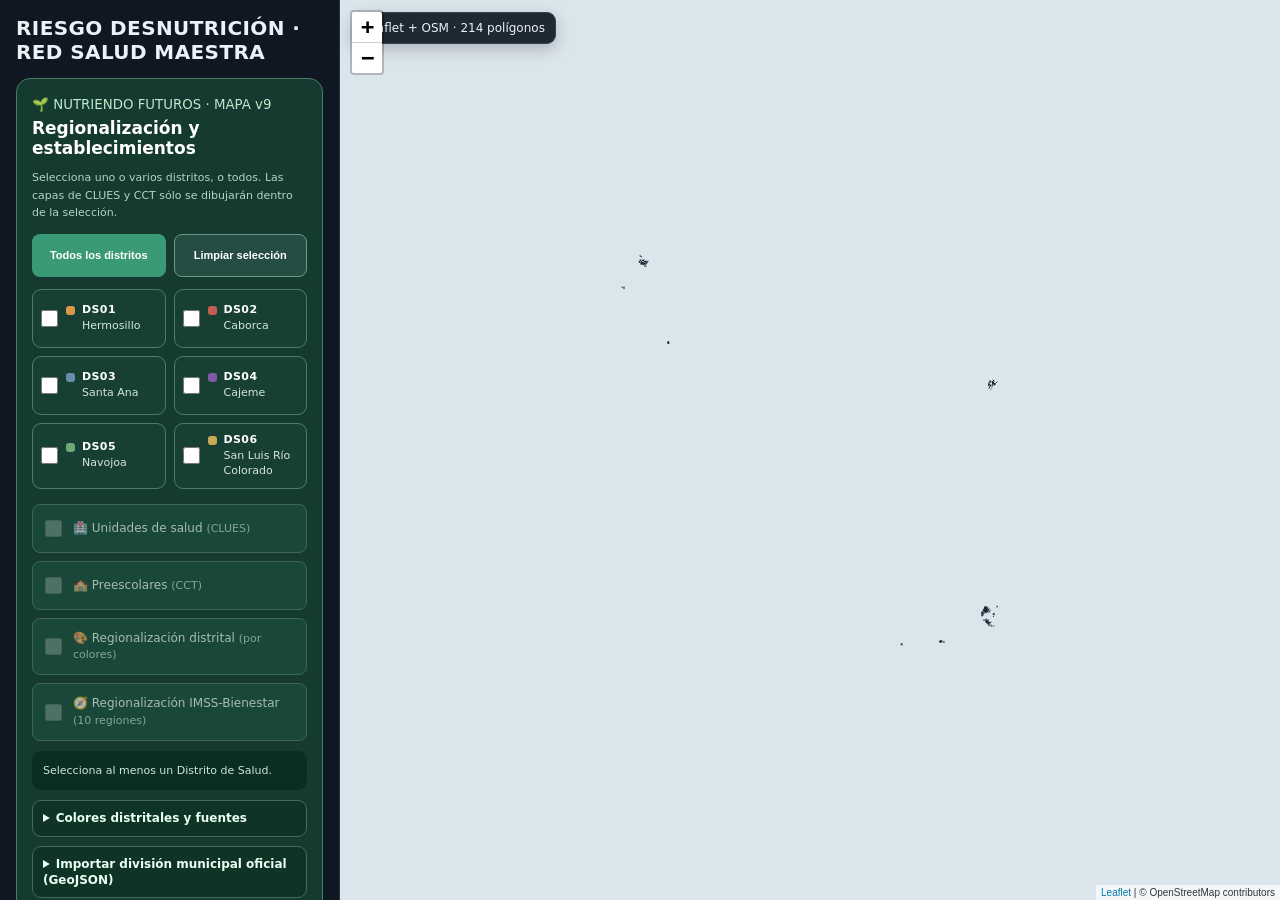
==== commit 52ad93f6: "fix(ui): alinear checkboxes, tarjetas distritales y capas responsivas en mapa NFS v9.1" ====
--- a/index.html
+++ b/index.html
@@ -4238,6 +4238,43 @@
 <style id="nfs-v9-css">
 .nfs9{margin:16px 0;padding:16px;border:1px solid #497c61;border-radius:13px;background:#153a2f;color:#e9fff0;font-family:system-ui}.nfs9 h3{font-size:17px;margin:5px 0 7px;color:#fff}.nfs9 p{color:#b4d5c0;font-size:11px;line-height:1.6}.nfs9 small{color:#bee7cc}.nfs9 .grid9{display:grid;grid-template-columns:repeat(2,1fr);gap:8px;margin:10px 0}.nfs9 label{border:1px solid #547e65;border-radius:8px;padding:9px;color:#fff;font-size:12px;display:flex;gap:8px;align-items:center;cursor:pointer}.nfs9 input[type=checkbox]{accent-color:#c6e394;flex:0 0 auto}.nfs9 .layer9{margin:9px 0;background:#1c4e3f}.nfs9 button{background:#3f9e72;color:white;border:0;border-radius:8px;padding:9px 12px;font-weight:750;cursor:pointer}.nfs9 .met9{background:#0a2d24;padding:11px;border-radius:9px;color:#cce6d3;font-size:11px;margin:10px 0;line-height:1.6}.nfs9 .palette9{display:grid;grid-template-columns:repeat(2,1fr);font-size:11px;gap:7px}.nfs9 .palette9 span{display:flex;align-items:center;gap:7px}.nfs9 .palette9 i{display:inline-block;width:12px;height:12px;border-radius:3px}.nfs9 summary{cursor:pointer;font-size:12px;font-weight:700}.nfs9 select,.nfs9 input[type=file]{width:100%;font-size:11px;min-width:0}.nfs9 .row9{display:flex;gap:8px;flex-wrap:wrap}.nfs9 b{color:#e9f8de}
 </style>
+
+<style id="nfs-v9-visual-fix-v91">
+/* Nutriendo Futuros v9.1 · interfaz responsiva sin desbordamiento */
+.nfs9,.nfs9 *{box-sizing:border-box}
+.sidebar{min-width:0}
+.nfs9{display:block;width:100%;max-width:100%;min-width:0;overflow:hidden;padding:15px;margin:14px 0;border-radius:14px}
+.nfs9 h3,.nfs9 p,.nfs9 summary{overflow-wrap:anywhere}
+.nfs9 .row9{display:grid;grid-template-columns:repeat(2,minmax(0,1fr));gap:8px;margin:12px 0}
+.nfs9 .row9>button{width:100%;min-width:0;min-height:43px;margin:0;padding:9px 6px;font-size:11px;line-height:1.3;overflow-wrap:anywhere;box-shadow:none}
+.nfs9 .row9>button:first-child{background:#3b9a76}
+.nfs9 .row9>button:last-child{background:#254d43;border:1px solid #6a9a84}
+.nfs9 .row9>button:hover{filter:brightness(1.12)}
+.nfs9 .grid9{display:grid;grid-template-columns:repeat(2,minmax(0,1fr));gap:8px;margin:11px 0 15px;min-width:0;width:100%}
+.nfs9 .grid9>.district9-option{width:100%;min-width:0;max-width:100%;min-height:59px;margin:0;padding:9px 8px;display:flex;align-items:center;justify-content:flex-start;gap:8px;overflow:hidden;background:#173f34;border:1px solid #527b67;border-radius:9px;transition:background-color .15s,border-color .15s}
+.nfs9 input[type="checkbox"]{appearance:auto!important;width:17px!important;height:17px!important;min-width:17px!important;max-width:17px!important;min-height:17px!important;flex:0 0 17px!important;box-sizing:border-box!important;display:inline-block!important;margin:0!important;padding:0!important;border:0!important;accent-color:#a7d88e;cursor:pointer;vertical-align:middle}
+.nfs9 input[type="checkbox"]:disabled{cursor:not-allowed;opacity:.55}
+.nfs9 .district9-text{display:flex;flex:1 1 auto;gap:7px;align-items:flex-start;min-width:0;max-width:100%;overflow-wrap:anywhere}
+.nfs9 .district9-text>i{display:block;width:9px;height:9px;min-width:9px;border-radius:3px;margin-top:3px;flex:0 0 9px}
+.nfs9 .district9-name{display:block;min-width:0;flex:1 1 auto;overflow-wrap:anywhere;white-space:normal}
+.nfs9 .district9-name>strong{display:block;font-size:11px;line-height:1.2;letter-spacing:.4px;color:#fff}
+.nfs9 .district9-name>span{display:block;color:#d5e7dc;font-size:11px;line-height:1.35;margin-top:3px;overflow-wrap:anywhere}
+.nfs9 .district9-option:hover{background:#215343}
+.nfs9 .district9-option:has(input:checked){border-color:#b0d69d;background:#285e49;box-shadow:inset 0 0 0 1px #b0d69d55}
+.nfs9 label.layer9{width:100%;min-width:0;max-width:100%;min-height:49px;display:grid;grid-template-columns:17px minmax(0,1fr);align-items:center;column-gap:11px;padding:11px 12px;margin:8px 0;background:#1c4e3f;line-height:1.4;overflow:hidden}
+.nfs9 label.layer9>span{display:block;min-width:0;width:100%;font-size:12px;color:#f1fff7;overflow-wrap:anywhere;white-space:normal}
+.nfs9 label.layer9>span>small{font-size:11px;color:#bfdcc9}
+.nfs9 label.layer9:has(input:checked){background:#2b6550;border-color:#b2d79c}
+.nfs9 label.layer9:has(input:disabled){opacity:.66}
+.nfs9 .met9,.nfs9 details{max-width:100%;min-width:0;overflow-wrap:anywhere}
+.nfs9 details{margin:9px 0;max-width:100%;padding:9px 10px;border:1px solid #456b5a;border-radius:9px;background:#103328}
+.nfs9 details>summary{line-height:1.35}
+.nfs9 .palette9{grid-template-columns:repeat(2,minmax(0,1fr));gap:8px}
+.nfs9 .palette9 span{min-width:0;overflow-wrap:anywhere}
+.nfs9 input[type="file"],.nfs9 #nfs9search{display:block;width:100%;max-width:100%;min-width:0}
+@media(max-width:850px){#app{grid-template-rows:minmax(330px,47vh) minmax(0,1fr)}.sidebar{padding:12px}}
+@media(max-width:360px){.nfs9{padding:12px}.nfs9 .grid9{gap:6px}.nfs9 .grid9>.district9-option{padding:8px 6px;gap:6px}.nfs9 .district9-text{gap:5px}.nfs9 .district9-name>span{font-size:10.5px}}
+</style>
 <script id="nfs-v9-data">
 const NFS_DISTRICT_MUNICIPIOS={"ACONCHI":1,"ARIVECHI":1,"BACADEHUACHI":1,"BACANORA":1,"BANAMICHI":1,"BAVIACORA":1,"CARBO":1,"LA COLORADA":1,"CUMPAS":1,"DIVISADEROS":1,"GRANADOS":1,"HERMOSILLO":1,"HUASABAS":1,"HUEPAC":1,"MAZATAN":1,"MOCTEZUMA":1,"NACORI CHICO":1,"NACOZARI DE GARCIA":1,"ONAVAS":1,"OPODEPE":1,"RAYON":1,"SAHUARIPA":1,"SAN FELIPE DE JESUS":1,"SAN JAVIER":1,"SAN MIGUEL DE HORCASITAS":1,"SAN PEDRO DE LA CUEVA":1,"SOYOPA":1,"SUAQUI GRANDE":1,"TEPACHE":1,"URES":1,"VILLA HIDALGO":1,"VILLA PESQUEIRA":1,"ALTAR":2,"ATIL":2,"CABORCA":2,"OQUITOA":2,"PITIQUITO":2,"SARIC":2,"TUBUTAMA":2,"AGUA PRIETA":3,"ARIZPE":3,"BACERAC":3,"BACOACHI":3,"BAVISPE":3,"BENJAMIN HILL":3,"CANANEA":3,"CUCURPE":3,"FRONTERAS":3,"HUACHINERA":3,"IMURIS":3,"MAGDALENA":3,"NACO":3,"NOGALES":3,"SANTA ANA":3,"SANTA CRUZ":3,"TRINCHERAS":3,"BACUM":4,"CAJEME":4,"EMPALME":4,"GUAYMAS":4,"QUIRIEGO":4,"ROSARIO":4,"SAN IGNACIO RIO MUERTO":4,"YECORA":4,"ALAMOS":5,"BENITO JUAREZ":5,"ETCHOJOA":5,"HUATABAMPO":5,"NAVOJOA":5,"SAN LUIS RIO COLORADO":6,"GENERAL PLUTARCO ELIAS CALLES":6,"PUERTO PENASCO":6};
 const NFS_SCHOOLS=[{"cct":"26EJN0005I","turno":"MATUTINO","nombre":"BELEM M. DE GANDARA","municipio":"ACONCHI","localidad":"ACONCHI","lat":29.825733,"lon":-110.227842,"distrito":1,"control":"PÚBLICO","servicio":"GENERAL"},{"cct":"26DJN0412P","turno":"MATUTINO","nombre":"SILVIANA ROBLES DE ROMERO","municipio":"ACONCHI","localidad":"LA ESTANCIA","lat":29.79363,"lon":-110.21204,"distrito":1,"control":"PÚBLICO","servicio":"GENERAL"},{"cct":"26DJN0252S","turno":"MATUTINO","nombre":"ARIVETZI","municipio":"ARIVECHI","localidad":"ARIVECHI","lat":28.926861,"lon":-109.186339,"distrito":1,"control":"PÚBLICO","servicio":"GENERAL"},{"cct":"26DJN0006I","turno":"MATUTINO","nombre":"AMADO NERVO","municipio":"BACADÉHUACHI","localidad":"BACADÉHUACHI","lat":29.811727,"lon":-109.139025,"distrito":1,"control":"PÚBLICO","servicio":"GENERAL"},{"cct":"26DJN0338Y","turno":"MATUTINO","nombre":"ANIA","municipio":"BACANORA","localidad":"BACANORA","lat":28.982067,"lon":-109.400072,"distrito":1,"control":"PÚBLICO","servicio":"GENERAL"},{"cct":"26EJN0009E","turno":"MATUTINO","nombre":"ADELINA LOPEZ FELIX","municipio":"BANÁMICHI","localidad":"BANÁMICHI","lat":30.005198,"lon":-110.216177,"distrito":1,"control":"PÚBLICO","servicio":"GENERAL"},{"cct":"26EJN0169S","turno":"MATUTINO","nombre":"ADELA PAZ CORDOVA","municipio":"BAVIÁCORA","localidad":"BAVIÁCORA","lat":29.714918,"lon":-110.163461,"distrito":1,"control":"PÚBLICO","servicio":"GENERAL"},{"cct":"26DJN0015Q","turno":"MATUTINO","nombre":"MARGARITA MAZA DE JUAREZ","municipio":"BAVIÁCORA","localidad":"BAVIÁCORA","lat":29.710051,"lon":-110.163962,"distrito":1,"control":"PÚBLICO","servicio":"GENERAL"},{"cct":"26EJN0143K","turno":"MATUTINO","nombre":"CARLOTA ESPINOZA ORTIZ","municipio":"CARBÓ","localidad":"CARBÓ","lat":29.689368,"lon":-110.956545,"distrito":1,"control":"PÚBLICO","servicio":"GENERAL"},{"cct":"26EJN0013R","turno":"MATUTINO","nombre":"PROFA. DELIA ARNOLD CAMPILLO","municipio":"CARBÓ","localidad":"CARBÓ","lat":29.681657,"lon":-110.957578,"distrito":1,"control":"PÚBLICO","servicio":"GENERAL"},{"cct":"26DJN0577Y","turno":"MATUTINO","nombre":"CARLOS CHAVEZ","municipio":"CUMPAS","localidad":"OJO DE AGUA","lat":30.031158,"lon":-109.788514,"distrito":1,"control":"PÚBLICO","servicio":"GENERAL"},{"cct":"26EJN0015P","turno":"MATUTINO","nombre":"ENRIQUETA DE PARODI","municipio":"CUMPAS","localidad":"CUMPAS","lat":29.989137,"lon":-109.779124,"distrito":1,"control":"PÚBLICO","servicio":"GENERAL"},{"cct":"26DJN0390U","turno":"MATUTINO","nombre":"FRANCISCO HOYOS","municipio":"CUMPAS","localidad":"LOS HOYOS","lat":30.130485,"lon":-109.783415,"distrito":1,"control":"PÚBLICO","servicio":"GENERAL"},{"cct":"26EJN0160A","turno":"MATUTINO","nombre":"MANUELITA BARCELO MONTA¥O","municipio":"CUMPAS","localidad":"JÉCORI","lat":29.937893,"lon":-109.737368,"distrito":1,"control":"PÚBLICO","servicio":"GENERAL"},{"cct":"26DJN0396O","turno":"MATUTINO","nombre":"JOSE GUILLERMO CARBO","municipio":"DIVISADEROS","localidad":"DIVISADEROS","lat":29.614503,"lon":-109.468964,"distrito":1,"control":"PÚBLICO","servicio":"GENERAL"},{"cct":"26DJN0392S","turno":"MATUTINO","nombre":"LUIS C BARCELO","municipio":"GRANADOS","localidad":"GRANADOS","lat":29.862262,"lon":-109.312731,"distrito":1,"control":"PÚBLICO","servicio":"GENERAL"},{"cct":"26PJN0202P","turno":"MATUTINO","nombre":"\"GRUPO EDUCATIVO MULTICULTURAL \"\"GREM\"\"\"","municipio":"HERMOSILLO","localidad":"HERMOSILLO","lat":29.098889,"lon":-110.954167,"distrito":1,"control":"PRIVADO","servicio":"GENERAL"},{"cct":"26EJN0208D","turno":"MATUTINO","nombre":"ADELINA ENCINAS EZRRE","municipio":"HERMOSILLO","localidad":"HERMOSILLO","lat":29.09974,"lon":-111.02647,"distrito":1,"control":"PÚBLICO","servicio":"GENERAL"},{"cct":"26DJN0640J","turno":"MATUTINO","nombre":"ADOLFO LOPEZ MATEOS","municipio":"HERMOSILLO","localidad":"HERMOSILLO","lat":29.030496,"lon":-110.980686,"distrito":1,"control":"PÚBLICO","servicio":"GENERAL"},{"cct":"26DJN0136B","turno":"MATUTINO","nombre":"ADRIANA VALENZUELA SALCIDO","municipio":"HERMOSILLO","localidad":"HERMOSILLO","lat":29.169072,"lon":-111.002127,"distrito":1,"control":"PÚBLICO","servicio":"GENERAL"},{"cct":"26PJN0162E","turno":"MATUTINO","nombre":"ALAMEDA","municipio":"HERMOSILLO","localidad":"HERMOSILLO","lat":29.134632,"lon":-110.956015,"distrito":1,"control":"PRIVADO","servicio":"GENERAL"},{"cct":"26DJN0352R","turno":"MATUTINO","nombre":"ALBERTO GUTIERREZ","municipio":"HERMOSILLO","localidad":"HERMOSILLO","lat":29.082039,"lon":-110.958152,"distrito":1,"control":"PÚBLICO","servicio":"GENERAL"},{"cct":"26EJN0273D","turno":"MATUTINO","nombre":"ALEJANDRINA REYES DURAZO","municipio":"HERMOSILLO","localidad":"HERMOSILLO","lat":29.106135,"lon":-111.046737,"distrito":1,"control":"PÚBLICO","servicio":"GENERAL"},{"cct":"26PJN0129X","turno":"MATUTINO","nombre":"ALERCE FORMACION INTEGRAL, S. C.","municipio":"HERMOSILLO","localidad":"HERMOSILLO","lat":29.09086,"lon":-111.009515,"distrito":1,"control":"PRIVADO","servicio":"GENERAL"},{"cct":"26DJN0550R","turno":"MATUTINO","nombre":"ALEXANDER STUART NEILL","municipio":"HERMOSILLO","localidad":"HERMOSILLO","lat":29.033294,"lon":-110.971142,"distrito":1,"control":"PÚBLICO","servicio":"GENERAL"},{"cct":"26DJN0044L","turno":"MATUTINO","nombre":"ALEYA","municipio":"HERMOSILLO","localidad":"HERMOSILLO","lat":29.037333,"lon":-110.980627,"distrito":1,"control":"PÚBLICO","servicio":"GENERAL"},{"cct":"26EJN0203I","turno":"MATUTINO","nombre":"ALICIA CANO CANO","municipio":"HERMOSILLO","localidad":"HERMOSILLO","lat":29.150919,"lon":-111.014543,"distrito":1,"control":"PÚBLICO","servicio":"GENERAL"},{"cct":"26EJN0207E","turno":"MATUTINO","nombre":"ALICIA HURTADO BRINGAS","municipio":"HERMOSILLO","localidad":"HERMOSILLO","lat":29.058463,"lon":-111.002454,"distrito":1,"control":"PÚBLICO","servicio":"GENERAL"},{"cct":"26PJN0554S","turno":"MATUTINO","nombre":"AMBIENTE MONTESSORI","municipio":"HERMOSILLO","localidad":"HERMOSILLO","lat":29.090857,"lon":-110.957495,"distrito":1,"control":"PRIVADO","servicio":"GENERAL"},{"cct":"26DJN0644F","turno":"MATUTINO","nombre":"AMELIA GAMEZ ORTIZ","municipio":"HERMOSILLO","localidad":"HERMOSILLO","lat":29.148037,"lon":-110.96725,"distrito":1,"control":"PÚBLICO","servicio":"GENERAL"},{"cct":"26DJN0585G","turno":"MATUTINO","nombre":"AMY AMELIA RESENDEZ TORREZ","municipio":"HERMOSILLO","localidad":"HERMOSILLO","lat":29.143454,"lon":-110.973543,"distrito":1,"control":"PÚBLICO","servicio":"GENERAL"},{"cct":"26DJN0680K","turno":"MATUTINO","nombre":"ANA ALCARAZ BARRETO","municipio":"HERMOSILLO","localidad":"MIGUEL ALEMÁN (LA DOCE)","lat":28.84253,"lon":-111.47189,"distrito":1,"control":"PÚBLICO","servicio":"GENERAL"},{"cct":"26EJN0161Z","turno":"MATUTINO","nombre":"ANA DUARTE NAVARRO","municipio":"HERMOSILLO","localidad":"HERMOSILLO","lat":29.130874,"lon":-110.959165,"distrito":1,"control":"PÚBLICO","servicio":"GENERAL"},{"cct":"26DJN0715J","turno":"MATUTINO","nombre":"ANA PELEGRÍN","municipio":"HERMOSILLO","localidad":"HERMOSILLO","lat":29.098889,"lon":-110.954167,"distrito":1,"control":"PÚBLICO","servicio":"GENERAL"},{"cct":"26DJN0506D","turno":"MATUTINO","nombre":"ANDRES QUINTANA ROO","municipio":"HERMOSILLO","localidad":"HERMOSILLO","lat":29.058882,"lon":-110.978498,"distrito":1,"control":"PÚBLICO","servicio":"GENERAL"},{"cct":"26PJN0124B","turno":"MATUTINO","nombre":"ANGEL DE LA GUARDA","municipio":"HERMOSILLO","localidad":"BAHÍA DE KINO","lat":28.824911,"lon":-111.937614,"distrito":1,"control":"PRIVADO","servicio":"GENERAL"},{"cct":"26DJN0351S","turno":"MATUTINO","nombre":"ANTON MAKARENKO","municipio":"HERMOSILLO","localidad":"HERMOSILLO","lat":29.116406,"lon":-110.977942,"distrito":1,"control":"PÚBLICO","servicio":"GENERAL"},{"cct":"26DJN0270H","turno":"MATUTINO","nombre":"ARCO IRIS","municipio":"HERMOSILLO","localidad":"HERMOSILLO","lat":29.100106,"lon":-111.003152,"distrito":1,"control":"PÚBLICO","servicio":"GENERAL"},{"cct":"26DJN0617I","turno":"MATUTINO","nombre":"ARMIDA DE LA VARA Y ROBLES","municipio":"HERMOSILLO","localidad":"HERMOSILLO","lat":29.121827,"lon":-111.027619,"distrito":1,"control":"PÚBLICO","servicio":"GENERAL"},{"cct":"26DJN0041O","turno":"MATUTINO","nombre":"ARNOLD GESSEL","municipio":"HERMOSILLO","localidad":"HERMOSILLO","lat":29.080034,"lon":-110.970799,"distrito":1,"control":"PÚBLICO","servicio":"GENERAL"},{"cct":"26PJN0583N","turno":"MATUTINO","nombre":"BABY GYM A1","municipio":"HERMOSILLO","localidad":"HERMOSILLO","lat":29.09336,"lon":-110.95136,"distrito":1,"control":"PRIVADO","servicio":"GENERAL"},{"cct":"26DJN0039Z","turno":"MATUTINO","nombre":"BENITO JUAREZ","municipio":"HERMOSILLO","localidad":"HERMOSILLO","lat":29.091799,"lon":-110.965826,"distrito":1,"control":"PÚBLICO","servicio":"GENERAL"},{"cct":"26DJN0353Q","turno":"MATUTINO","nombre":"BERNARDINO DE SAHAGUN","municipio":"HERMOSILLO","localidad":"HERMOSILLO","lat":29.077471,"lon":-110.926711,"distrito":1,"control":"PÚBLICO","servicio":"GENERAL"},{"cct":"26DJN0652O","turno":"MATUTINO","nombre":"BERNARDO RIVERA RODRIGUEZ","municipio":"HERMOSILLO","localidad":"HERMOSILLO","lat":29.15241,"lon":-110.976116,"distrito":1,"control":"PÚBLICO","servicio":"GENERAL"},{"cct":"26EJN0182M","turno":"MATUTINO","nombre":"BLANCA AZUCENA ESQUER TORRES","municipio":"HERMOSILLO","localidad":"HERMOSILLO","lat":29.009872,"lon":-110.924393,"distrito":1,"control":"PÚBLICO","servicio":"GENERAL"},{"cct":"26PJN0294W","turno":"MATUTINO","nombre":"BRIGHTON BILINGUAL SCHOOL","municipio":"HERMOSILLO","localidad":"HERMOSILLO","lat":29.072352,"lon":-110.962163,"distrito":1,"control":"PRIVADO","servicio":"GENERAL"},{"cct":"26PJN0558O","turno":"MATUTINO","nombre":"BRILLIAN KIDS CENTRO EDUCATIVO INTEGRAL","municipio":"HERMOSILLO","localidad":"HERMOSILLO","lat":29.084429,"lon":-110.9794,"distrito":1,"control":"PRIVADO","servicio":"GENERAL"},{"cct":"26EJN0158M","turno":"MATUTINO","nombre":"BURBUJAS","municipio":"HERMOSILLO","localidad":"HERMOSILLO","lat":29.097564,"lon":-110.978132,"distrito":1,"control":"PÚBLICO","servicio":"GENERAL"},{"cct":"26PJN0451W","turno":"MATUTINO","nombre":"C.D.I. PICASSO","municipio":"HERMOSILLO","localidad":"HERMOSILLO","lat":29.073627,"lon":-110.970598,"distrito":1,"control":"PRIVADO","servicio":"GENERAL"},{"cct":"26PJN0344N","turno":"MATUTINO","nombre":"CAMBRIDGE HILLS COLEGIO BICULTURAL","municipio":"HERMOSILLO","localidad":"HERMOSILLO","lat":29.069107,"lon":-110.962602,"distrito":1,"control":"PRIVADO","servicio":"GENERAL"},{"cct":"26PJN0416Q","turno":"MATUTINO","nombre":"CAMPOGRANDE","municipio":"HERMOSILLO","localidad":"HERMOSILLO","lat":29.082109,"lon":-111.018076,"distrito":1,"control":"PRIVADO","servicio":"GENERAL"},{"cct":"26DJN0588D","turno":"MATUTINO","nombre":"CARLOS RODRIGO ORTIZ","municipio":"HERMOSILLO","localidad":"HERMOSILLO","lat":29.031033,"lon":-110.947359,"distrito":1,"control":"PÚBLICO","servicio":"GENERAL"},{"cct":"26EJN0021Z","turno":"MATUTINO","nombre":"CARMELITA ESQUER","municipio":"HERMOSILLO","localidad":"HERMOSILLO","lat":29.073346,"lon":-110.981336,"distrito":1,"control":"PÚBLICO","servicio":"GENERAL"},{"cct":"26DJN0271G","turno":"MATUTINO","nombre":"CARMEN RAMOS DEL RIO","municipio":"HERMOSILLO","localidad":"HERMOSILLO","lat":29.108863,"lon":-111.006136,"distrito":1,"control":"PÚBLICO","servicio":"GENERAL"},{"cct":"26PJN0376F","turno":"MATUTINO","nombre":"CASA DE LOS NIÑOS MONTESSORI","municipio":"HERMOSILLO","localidad":"HERMOSILLO","lat":29.10058,"lon":-110.951988,"distrito":1,"control":"PRIVADO","servicio":"GENERAL"},{"cct":"26EJN0269R","turno":"MATUTINO","nombre":"CENTRO DE DESARROLLO INFANTIL DEL GOBIERNO DEL ESTADO NUM. 1","municipio":"HERMOSILLO","localidad":"HERMOSILLO","lat":29.077232,"lon":-110.963827,"distrito":1,"control":"PÚBLICO","servicio":"GENERAL"},{"cct":"26EJN0271F","turno":"MATUTINO","nombre":"CENTRO DE DESARROLLO INFANTIL DEL GOBIERNO DEL ESTADO NUM. 2","municipio":"HERMOSILLO","localidad":"HERMOSILLO","lat":29.071339,"lon":-110.956773,"distrito":1,"control":"PÚBLICO","servicio":"GENERAL"},{"cct":"26PJN0320D","turno":"MATUTINO","nombre":"CENTRO DE DESARROLLO INFANTIL DEL SNTSA-SECCION 43","municipio":"HERMOSILLO","localidad":"HERMOSILLO","lat":29.120997,"lon":-110.959867,"distrito":1,"control":"PRIVADO","servicio":"GENERAL"},{"cct":"26EJN0136A","turno":"MATUTINO","nombre":"CENTRO DE DESARROLLO INFANTIL DIF HERMOSILLO","municipio":"HERMOSILLO","localidad":"MIGUEL ALEMÁN (LA DOCE)","lat":28.842071,"lon":-111.488882,"distrito":1,"control":"PÚBLICO","servicio":"GENERAL"},{"cct":"26PJN0453U","turno":"MATUTINO","nombre":"CENTRO DE DESARROLLO INFANTIL LV S.A. DE C.V.","municipio":"HERMOSILLO","localidad":"HERMOSILLO","lat":29.078738,"lon":-110.967309,"distrito":1,"control":"PRIVADO","servicio":"GENERAL"},{"cct":"26DJN0725Q","turno":"MATUTINO","nombre":"CENTRO DE DESARROLLO INFANTIL NUM. 1 S.E.C.","municipio":"HERMOSILLO","localidad":"HERMOSILLO","lat":29.082105,"lon":-110.990876,"distrito":1,"control":"PÚBLICO","servicio":"GENERAL"},{"cct":"26DJN0726P","turno":"MATUTINO","nombre":"CENTRO DE DESARROLLO INFANTIL NUM. 2 S.E.C.","municipio":"HERMOSILLO","localidad":"HERMOSILLO","lat":29.119179,"lon":-110.985784,"distrito":1,"control":"PÚBLICO","servicio":"GENERAL"},{"cct":"26DJN0728N","turno":"MATUTINO","nombre":"CENTRO DE DESARROLLO INFANTIL NUM. 5 S.E.C.","municipio":"HERMOSILLO","localidad":"HERMOSILLO","lat":29.103291,"lon":-110.955332,"distrito":1,"control":"PÚBLICO","servicio":"GENERAL"},{"cct":"26UJN0001D","turno":"MATUTINO","nombre":"CENTRO DE DESARROLLO INFANTIL UNI-SON","municipio":"HERMOSILLO","localidad":"HERMOSILLO","lat":29.080324,"lon":-110.959456,"distrito":1,"control":"PÚBLICO","servicio":"GENERAL"},{"cct":"26PJN0599O","turno":"MATUTINO","nombre":"CENTRO DE DESARROLLO INFANTIL VIVIRTIENDO","municipio":"HERMOSILLO","localidad":"HERMOSILLO","lat":29.09755,"lon":-110.95779,"distrito":1,"control":"PRIVADO","servicio":"GENERAL"},{"cct":"26PJN0116T","turno":"MATUTINO","nombre":"CENTRO DE EDUCACION BILINGUE","municipio":"HERMOSILLO","localidad":"HERMOSILLO","lat":29.100457,"lon":-110.966771,"distrito":1,"control":"PRIVADO","servicio":"GENERAL"},{"cct":"26PJN0295V","turno":"MATUTINO","nombre":"CENTRO DE NIVELACION ACADEMICA PREESCOLAR","municipio":"HERMOSILLO","localidad":"HERMOSILLO","lat":29.11145,"lon":-110.959105,"distrito":1,"control":"PRIVADO","servicio":"GENERAL"},{"cct":"26PJN0107L","turno":"MATUTINO","nombre":"CENTRO EDUCATIVO C.D.I. ALFAES, S. C.","municipio":"HERMOSILLO","localidad":"HERMOSILLO","lat":29.102126,"lon":-110.942795,"distrito":1,"control":"PRIVADO","servicio":"GENERAL"},{"cct":"26PJN0555R","turno":"MATUTINO","nombre":"CENTRO EDUCATIVO EDUCAP","municipio":"HERMOSILLO","localidad":"HERMOSILLO","lat":29.079905,"lon":-110.988338,"distrito":1,"control":"PRIVADO","servicio":"GENERAL"},{"cct":"26PJN0134I","turno":"MATUTINO","nombre":"CENTRO EDUCATIVO RAYUELA","municipio":"HERMOSILLO","localidad":"HERMOSILLO","lat":29.086507,"lon":-110.957813,"distrito":1,"control":"PRIVADO","servicio":"GENERAL"},{"cct":"26PJN0106M","turno":"MATUTINO","nombre":"COLEGIO AMERICANO DEL PACIFICO","municipio":"HERMOSILLO","localidad":"HERMOSILLO","lat":29.113815,"lon":-110.950923,"distrito":1,"control":"PRIVADO","servicio":"GENERAL"},{"cct":"26PJN0220E","turno":"MATUTINO","nombre":"COLEGIO AMERICANO PRINCIPITO","municipio":"HERMOSILLO","localidad":"HERMOSILLO","lat":29.010745,"lon":-110.927127,"distrito":1,"control":"PRIVADO","servicio":"GENERAL"},{"cct":"26PJN0140T","turno":"MATUTINO","nombre":"COLEGIO BICULTURAL CANANEA","municipio":"HERMOSILLO","localidad":"HERMOSILLO","lat":29.1064,"lon":-110.950856,"distrito":1,"control":"PRIVADO","servicio":"GENERAL"},{"cct":"26PJN0123C","turno":"MATUTINO","nombre":"COLEGIO BILINGÜE NG","municipio":"HERMOSILLO","localidad":"HERMOSILLO","lat":29.070964,"lon":-110.958541,"distrito":1,"control":"PRIVADO","servicio":"GENERAL"},{"cct":"26PJN0448I","turno":"MATUTINO","nombre":"COLEGIO CASTELO II","municipio":"HERMOSILLO","localidad":"HERMOSILLO","lat":29.149507,"lon":-110.977191,"distrito":1,"control":"PRIVADO","servicio":"GENERAL"},{"cct":"26PJN0549G","turno":"MATUTINO","nombre":"COLEGIO CONCORDIA","municipio":"HERMOSILLO","localidad":"HERMOSILLO","lat":29.070371,"lon":-110.95581,"distrito":1,"control":"PRIVADO","servicio":"GENERAL"},{"cct":"26PJN0290Z","turno":"MATUTINO","nombre":"COLEGIO DE OBREGON","municipio":"HERMOSILLO","localidad":"HERMOSILLO","lat":29.023073,"lon":-110.942546,"distrito":1,"control":"PRIVADO","servicio":"GENERAL"},{"cct":"26PJN0479B","turno":"MATUTINO","nombre":"COLEGIO DE OBREGON UNIDAD URBANA","municipio":"HERMOSILLO","localidad":"HERMOSILLO","lat":29.062618,"lon":-110.994552,"distrito":1,"control":"PRIVADO","servicio":"GENERAL"},{"cct":"26PJN0189L","turno":"MATUTINO","nombre":"COLEGIO EDUCARTE","municipio":"HERMOSILLO","localidad":"HERMOSILLO","lat":29.120764,"lon":-110.995657,"distrito":1,"control":"PRIVADO","servicio":"GENERAL"},{"cct":"26PJN0519M","turno":"MATUTINO","nombre":"COLEGIO EDUCATIVO DESPERTAR AL CONOCIMIENTO","municipio":"HERMOSILLO","localidad":"HERMOSILLO","lat":29.098889,"lon":-110.954167,"distrito":1,"control":"PRIVADO","servicio":"GENERAL"},{"cct":"26PJN0598P","turno":"MATUTINO","nombre":"COLEGIO ESPACIOS EDUCATIVOS","municipio":"HERMOSILLO","localidad":"HERMOSILLO","lat":29.09249,"lon":-110.97366,"distrito":1,"control":"PRIVADO","servicio":"GENERAL"},{"cct":"26PJN0470K","turno":"MATUTINO","nombre":"COLEGIO HBEC","municipio":"HERMOSILLO","localidad":"HERMOSILLO","lat":29.15026,"lon":-110.988206,"distrito":1,"control":"PRIVADO","servicio":"GENERAL"},{"cct":"26PJN0250Z","turno":"MATUTINO","nombre":"COLEGIO HIGHLAND DEL NORESTE, S.C.","municipio":"HERMOSILLO","localidad":"HERMOSILLO","lat":29.086257,"lon":-110.986749,"distrito":1,"control":"PRIVADO","servicio":"GENERAL"},{"cct":"26PJN0316R","turno":"MATUTINO","nombre":"COLEGIO HIGHLAND DEL NOROESTE, S.C.","municipio":"HERMOSILLO","localidad":"HERMOSILLO","lat":29.126355,"lon":-110.958318,"distrito":1,"control":"PRIVADO","servicio":"GENERAL"},{"cct":"26PJN0421B","turno":"MATUTINO","nombre":"COLEGIO IZCALLI PREESCOLAR","municipio":"HERMOSILLO","localidad":"HERMOSILLO","lat":29.143905,"lon":-111.012769,"distrito":1,"control":"PRIVADO","servicio":"GENERAL"},{"cct":"26PJN0187N","turno":"MATUTINO","nombre":"COLEGIO LARREA","municipio":"HERMOSILLO","localidad":"HERMOSILLO","lat":29.105731,"lon":-110.947877,"distrito":1,"control":"PRIVADO","servicio":"GENERAL"},{"cct":"26PJN0354U","turno":"MATUTINO","nombre":"COLEGIO LUX","municipio":"HERMOSILLO","localidad":"HERMOSILLO","lat":29.073294,"lon":-110.967769,"distrito":1,"control":"PRIVADO","servicio":"GENERAL"},{"cct":"26PJN0330K","turno":"MATUTINO","nombre":"COLEGIO MONTESSORI DE HERMOSILLO","municipio":"HERMOSILLO","localidad":"HERMOSILLO","lat":29.098889,"lon":-110.954167,"distrito":1,"control":"PRIVADO","servicio":"GENERAL"},{"cct":"26PJN0224A","turno":"MATUTINO","nombre":"COLEGIO MUÑOZ PREESCOLAR","municipio":"HERMOSILLO","localidad":"HERMOSILLO","lat":29.079284,"lon":-110.976399,"distrito":1,"control":"PRIVADO","servicio":"GENERAL"},{"cct":"26PJN0593U","turno":"MATUTINO","nombre":"COLEGIO PALERMO","municipio":"HERMOSILLO","localidad":"HERMOSILLO","lat":29.10123,"lon":-110.95329,"distrito":1,"control":"PRIVADO","servicio":"GENERAL"},{"cct":"26PJN0169Y","turno":"MATUTINO","nombre":"COLEGIO REGIONAL DE MEXICO","municipio":"HERMOSILLO","localidad":"HERMOSILLO","lat":29.123557,"lon":-111.002892,"distrito":1,"control":"PRIVADO","servicio":"GENERAL"},{"cct":"26PJN0047N","turno":"MATUTINO","nombre":"COLEGIO REGIS","municipio":"HERMOSILLO","localidad":"HERMOSILLO","lat":29.100602,"lon":-110.943962,"distrito":1,"control":"PRIVADO","servicio":"GENERAL"},{"cct":"26PJN0526W","turno":"MATUTINO","nombre":"COLEGIO SUPERIOR DE LAS AMERICAS","municipio":"HERMOSILLO","localidad":"HERMOSILLO","lat":29.098889,"lon":-110.954167,"distrito":1,"control":"PRIVADO","servicio":"GENERAL"},{"cct":"26PJN0590X","turno":"MATUTINO","nombre":"COLEGIO VIDA HERMOSILLO","municipio":"HERMOSILLO","localidad":"HERMOSILLO","lat":29.08988,"lon":-111.00736,"distrito":1,"control":"PRIVADO","servicio":"GENERAL"},{"cct":"26PJN0373I","turno":"MATUTINO","nombre":"COLEGIO ZAYESS","municipio":"HERMOSILLO","localidad":"HERMOSILLO","lat":29.103244,"lon":-111.017798,"distrito":1,"control":"PRIVADO","servicio":"GENERAL"},{"cct":"26PJN0378D","turno":"MATUTINO","nombre":"COMUNIDAD EDUCATIVA BAMBU MONTESSORI","municipio":"HERMOSILLO","localidad":"HERMOSILLO","lat":29.080024,"lon":-110.998387,"distrito":1,"control":"PRIVADO","servicio":"GENERAL"},{"cct":"26PJN0246M","turno":"MATUTINO","nombre":"CRECIENDO JUNTOS","municipio":"HERMOSILLO","localidad":"HERMOSILLO","lat":29.115772,"lon":-110.989291,"distrito":1,"control":"PRIVADO","servicio":"GENERAL"},{"cct":"26DJN0037B","turno":"MATUTINO","nombre":"CRISTOBAL COLON","municipio":"HERMOSILLO","localidad":"HERMOSILLO","lat":29.107881,"lon":-110.987435,"distrito":1,"control":"PÚBLICO","servicio":"GENERAL"},{"cct":"26DJN0051V","turno":"MATUTINO","nombre":"CUAUHTEMOC","municipio":"HERMOSILLO","localidad":"HERMOSILLO","lat":29.031133,"lon":-110.957433,"distrito":1,"control":"PÚBLICO","servicio":"GENERAL"},{"cct":"26DJN0580L","turno":"MATUTINO","nombre":"DESERET","municipio":"HERMOSILLO","localidad":"HERMOSILLO","lat":29.126561,"lon":-111.007974,"distrito":1,"control":"PÚBLICO","servicio":"GENERAL"},{"cct":"26DJN0586F","turno":"MATUTINO","nombre":"DIANA LAURA R DE COLOSIO","municipio":"HERMOSILLO","localidad":"HERMOSILLO","lat":29.135583,"lon":-110.991826,"distrito":1,"control":"PÚBLICO","servicio":"GENERAL"},{"cct":"26DJN0165X","turno":"MATUTINO","nombre":"DIEGO RIVERA","municipio":"HERMOSILLO","localidad":"MOLINO DE CAMOU (SAN ISIDRO)","lat":29.200594,"lon":-110.765901,"distrito":1,"control":"PÚBLICO","servicio":"GENERAL"},{"cct":"26PJN0521A","turno":"MATUTINO","nombre":"DINBI (DESARROLLO INTEGRAL BILINGUE)","municipio":"HERMOSILLO","localidad":"HERMOSILLO","lat":29.098889,"lon":-110.954167,"distrito":1,"control":"PRIVADO","servicio":"GENERAL"},{"cct":"26PJN0467X","turno":"MATUTINO","nombre":"DR. BRAULIO PEREZ MARCIO","municipio":"HERMOSILLO","localidad":"HERMOSILLO","lat":29.089136,"lon":-110.960406,"distrito":1,"control":"PRIVADO","servicio":"GENERAL"},{"cct":"26DJN0548C","turno":"MATUTINO","nombre":"DR. FEDERICO SOTELO","municipio":"HERMOSILLO","localidad":"HERMOSILLO","lat":29.11895,"lon":-111.020791,"distrito":1,"control":"PÚBLICO","servicio":"GENERAL"},{"cct":"26PJN0469V","turno":"MATUTINO","nombre":"DULCE DESPERTAR","municipio":"HERMOSILLO","localidad":"HERMOSILLO","lat":29.075768,"lon":-110.944581,"distrito":1,"control":"PRIVADO","servicio":"GENERAL"},{"cct":"26DJN0075E","turno":"MATUTINO","nombre":"DULCE INFANCIA","municipio":"HERMOSILLO","localidad":"HERMOSILLO","lat":29.132067,"lon":-110.988183,"distrito":1,"control":"PÚBLICO","servicio":"GENERAL"},{"cct":"26DJN0273E","turno":"MATUTINO","nombre":"ECOS INFANTILES","municipio":"HERMOSILLO","localidad":"HERMOSILLO","lat":29.120929,"lon":-110.982986,"distrito":1,"control":"PÚBLICO","servicio":"GENERAL"},{"cct":"26PJN0577C","turno":"MATUTINO","nombre":"EDUKIDS CENTRO EDUCATIVO BILINGÜE","municipio":"HERMOSILLO","localidad":"HERMOSILLO","lat":29.12985,"lon":-110.95333,"distrito":1,"control":"PRIVADO","servicio":"GENERAL"},{"cct":"26EJN0172F","turno":"MATUTINO","nombre":"EDUWIGES RODRIGUEZ CASANOVA","municipio":"HERMOSILLO","localidad":"HERMOSILLO","lat":29.137155,"lon":-110.996343,"distrito":1,"control":"PÚBLICO","servicio":"GENERAL"},{"cct":"26EJN0159L","turno":"MATUTINO","nombre":"EL BARQUITO","municipio":"HERMOSILLO","localidad":"HERMOSILLO","lat":29.0485,"lon":-110.953816,"distrito":1,"control":"PÚBLICO","servicio":"GENERAL"},{"cct":"26DCC0109P","turno":"MATUTINO","nombre":"EL CARACOLITO","municipio":"HERMOSILLO","localidad":"PUNTA CHUECA","lat":29.015715,"lon":-112.16058,"distrito":1,"control":"PÚBLICO","servicio":"INDÍGENA"},{"cct":"26PJN0199S","turno":"MATUTINO","nombre":"EL PRINCIPITO LICEO INFANTIL AMERICANO","municipio":"HERMOSILLO","localidad":"HERMOSILLO","lat":29.109299,"lon":-110.970379,"distrito":1,"control":"PRIVADO","servicio":"GENERAL"},{"cct":"26DNM0018K","turno":"MATUTINO","nombre":"ELISA ACUÑA ROSSETTI","municipio":"HERMOSILLO","localidad":"LA PEAÑA","lat":29.034167,"lon":-111.054167,"distrito":1,"control":"PÚBLICO","servicio":"GENERAL"},{"cct":"26DJN0707A","turno":"MATUTINO","nombre":"ELISA GONZÁLEZ FAVELA","municipio":"HERMOSILLO","localidad":"HERMOSILLO","lat":29.155554,"lon":-111.001446,"distrito":1,"control":"PÚBLICO","servicio":"GENERAL"},{"cct":"26PJN0024C","turno":"MATUTINO","nombre":"EMAUS","municipio":"HERMOSILLO","localidad":"HERMOSILLO","lat":29.093753,"lon":-111.032371,"distrito":1,"control":"PRIVADO","servicio":"GENERAL"},{"cct":"26DJN0702F","turno":"MATUTINO","nombre":"EMERENCIANA RUIZ DUARTE","municipio":"HERMOSILLO","localidad":"MIGUEL ALEMÁN (LA DOCE)","lat":28.840386,"lon":-111.477362,"distrito":1,"control":"PÚBLICO","servicio":"GENERAL"},{"cct":"26DJN0408C","turno":"MATUTINO","nombre":"EMILIANA DE ZUBELDIA","municipio":"HERMOSILLO","localidad":"HERMOSILLO","lat":29.118011,"lon":-110.989748,"distrito":1,"control":"PÚBLICO","servicio":"GENERAL"},{"cct":"26DJN0059N","turno":"MATUTINO","nombre":"EMILIANO ZAPATA","municipio":"HERMOSILLO","localidad":"SAN PEDRO O EL SAUCITO (SAN PEDRO EL SAUCITO)","lat":29.182222,"lon":-110.881667,"distrito":1,"control":"PÚBLICO","servicio":"GENERAL"},{"cct":"26EJN0197O","turno":"MATUTINO","nombre":"EMMA ESTUPI¥AN SOTELO","municipio":"HERMOSILLO","localidad":"HERMOSILLO","lat":29.079756,"lon":-110.950659,"distrito":1,"control":"PÚBLICO","servicio":"GENERAL"},{"cct":"26DJN0213Q","turno":"MATUTINO","nombre":"ENRIQUE LAUBSCHER","municipio":"HERMOSILLO","localidad":"HERMOSILLO","lat":29.084252,"lon":-110.93795,"distrito":1,"control":"PÚBLICO","servicio":"GENERAL"},{"cct":"26DJN0601H","turno":"MATUTINO","nombre":"ENRIQUE QUIJADA","municipio":"HERMOSILLO","localidad":"HERMOSILLO","lat":29.003091,"lon":-110.928694,"distrito":1,"control":"PÚBLICO","servicio":"GENERAL"},{"cct":"26DJN0073G","turno":"MATUTINO","nombre":"ENRIQUETA DE PARODI","municipio":"HERMOSILLO","localidad":"HERMOSILLO","lat":29.129941,"lon":-110.968639,"distrito":1,"control":"PÚBLICO","servicio":"GENERAL"},{"cct":"26DJN0163Z","turno":"MATUTINO","nombre":"ERNESTO CHE GUEVARA NO. 2","municipio":"HERMOSILLO","localidad":"HERMOSILLO","lat":29.030567,"lon":-110.957266,"distrito":1,"control":"PÚBLICO","servicio":"GENERAL"},{"cct":"26NJN0005Q","turno":"MATUTINO","nombre":"ESTANCIA INFANTIL ISSSTE 120 MARIA LUISA REAL DUARTE","municipio":"HERMOSILLO","localidad":"HERMOSILLO","lat":29.09162,"lon":-110.961002,"distrito":1,"control":"PÚBLICO","servicio":"GENERAL"},{"cct":"26NJN0004R","turno":"MATUTINO","nombre":"ESTANCIA INFANTIL ISSSTE 68 ALEJANDRINA VASQUEZ SOLANO","municipio":"HERMOSILLO","localidad":"HERMOSILLO","lat":29.095523,"lon":-110.963752,"distrito":1,"control":"PÚBLICO","servicio":"GENERAL"},{"cct":"26DJN0186J","turno":"MATUTINO","nombre":"ESTEFANIA CASTA¥EDA","municipio":"HERMOSILLO","localidad":"HERMOSILLO","lat":29.130503,"lon":-110.976505,"distrito":1,"control":"PÚBLICO","servicio":"GENERAL"},{"cct":"26EJN0206F","turno":"MATUTINO","nombre":"ESTEFANIA CASTAÑEDA NUÑEZ","municipio":"HERMOSILLO","localidad":"HERMOSILLO","lat":29.150207,"lon":-111.023441,"distrito":1,"control":"PÚBLICO","servicio":"GENERAL"},{"cct":"26EJN0191U","turno":"MATUTINO","nombre":"EVA MONTEVERDE DE QUIROGA","municipio":"HERMOSILLO","localidad":"HERMOSILLO","lat":29.015685,"lon":-110.94379,"distrito":1,"control":"PÚBLICO","servicio":"GENERAL"},{"cct":"26DJN0507C","turno":"MATUTINO","nombre":"EVANGELINA PAREDES PESQUEIRA","municipio":"HERMOSILLO","localidad":"HERMOSILLO","lat":29.052646,"lon":-110.984014,"distrito":1,"control":"PÚBLICO","servicio":"GENERAL"},{"cct":"26EJN0173E","turno":"MATUTINO","nombre":"EVANGELINA VAZQUEZ DE MORALES","municipio":"HERMOSILLO","localidad":"HERMOSILLO","lat":29.010724,"lon":-110.92784,"distrito":1,"control":"PÚBLICO","servicio":"GENERAL"},{"cct":"26DJN0116O","turno":"MATUTINO","nombre":"FACUNDO BERNAL","municipio":"HERMOSILLO","localidad":"HERMOSILLO","lat":29.073786,"lon":-110.955292,"distrito":1,"control":"PÚBLICO","servicio":"GENERAL"},{"cct":"26DJN0492R","turno":"MATUTINO","nombre":"FERNANDO CAMARGO VALDEZ","municipio":"HERMOSILLO","localidad":"ZAMORA","lat":29.260833,"lon":-110.886667,"distrito":1,"control":"PÚBLICO","servicio":"GENERAL"},{"cct":"26DJN0012T","turno":"MATUTINO","nombre":"FRANCISCO EUSEBIO KINO","municipio":"HERMOSILLO","localidad":"BAHÍA DE KINO","lat":28.822572,"lon":-111.93981,"distrito":1,"control":"PÚBLICO","servicio":"GENERAL"},{"cct":"26DJN0395P","turno":"MATUTINO","nombre":"FRANCISCO JAVIER CLAVIJERO","municipio":"HERMOSILLO","localidad":"HERMOSILLO","lat":29.116154,"lon":-111.011302,"distrito":1,"control":"PÚBLICO","servicio":"GENERAL"},{"cct":"26DJN0336Z","turno":"MATUTINO","nombre":"FRAY BARTOLOME DE LAS CASAS","municipio":"HERMOSILLO","localidad":"MESA DEL SERI","lat":29.11,"lon":-110.836111,"distrito":1,"control":"PÚBLICO","servicio":"GENERAL"},{"cct":"26PJN0219P","turno":"MATUTINO","nombre":"FUNDACION PRESBITERO LUIS LOPEZ ROMO, A.C.","municipio":"HERMOSILLO","localidad":"HERMOSILLO","lat":29.054055,"lon":-110.967874,"distrito":1,"control":"PRIVADO","servicio":"GENERAL"},{"cct":"26DJN0123Y","turno":"MATUTINO","nombre":"GABRIELA MISTRAL","municipio":"HERMOSILLO","localidad":"HERMOSILLO","lat":29.052226,"lon":-110.974733,"distrito":1,"control":"PÚBLICO","servicio":"GENERAL"},{"cct":"26PJN0141S","turno":"MATUTINO","nombre":"GENESIS","municipio":"HERMOSILLO","localidad":"HERMOSILLO","lat":29.108691,"lon":-110.952172,"distrito":1,"control":"PRIVADO","servicio":"GENERAL"},{"cct":"26DJN0684G","turno":"MATUTINO","nombre":"GILBERTO ESCOBOSA GAMEZ","municipio":"HERMOSILLO","localidad":"HERMOSILLO","lat":29.015982,"lon":-110.967591,"distrito":1,"control":"PÚBLICO","servicio":"GENERAL"},{"cct":"26DJN0052U","turno":"MATUTINO","nombre":"GREGORIO TORRES QUINTERO","municipio":"HERMOSILLO","localidad":"MIGUEL ALEMÁN (LA DOCE)","lat":28.841745,"lon":-111.48117,"distrito":1,"control":"PÚBLICO","servicio":"GENERAL"},{"cct":"26EJN0241L","turno":"MATUTINO","nombre":"GRISELDA DEL CARMEN LÓPEZ CRUZ","municipio":"HERMOSILLO","localidad":"HERMOSILLO","lat":29.141672,"lon":-111.02921,"distrito":1,"control":"PÚBLICO","servicio":"GENERAL"},{"cct":"26EJN0247F","turno":"MATUTINO","nombre":"GUADALUPE ADELAIDA CABRERA CASTRO","municipio":"HERMOSILLO","localidad":"HERMOSILLO","lat":29.009132,"lon":-110.976892,"distrito":1,"control":"PÚBLICO","servicio":"GENERAL"},{"cct":"26EJN0198N","turno":"MATUTINO","nombre":"GUADALUPE MIRANDA CASTRO","municipio":"HERMOSILLO","localidad":"HERMOSILLO","lat":29.052202,"lon":-110.981651,"distrito":1,"control":"PÚBLICO","servicio":"GENERAL"},{"cct":"26DJN0072H","turno":"MATUTINO","nombre":"GUSTAVO ADOLFO BECQUER","municipio":"HERMOSILLO","localidad":"HERMOSILLO","lat":29.103439,"lon":-110.958728,"distrito":1,"control":"PÚBLICO","servicio":"GENERAL"},{"cct":"26PJN0601M","turno":"MATUTINO","nombre":"GYM&ART","municipio":"HERMOSILLO","localidad":"HERMOSILLO","lat":29.0881,"lon":-110.96944,"distrito":1,"control":"PRIVADO","servicio":"GENERAL"},{"cct":"26PJN0318P","turno":"MATUTINO","nombre":"HAPPY KINDER","municipio":"HERMOSILLO","localidad":"HERMOSILLO","lat":29.080388,"lon":-110.960682,"distrito":1,"control":"PRIVADO","servicio":"GENERAL"},{"cct":"26DJN0679V","turno":"MATUTINO","nombre":"HELIO CARLOS AGANZA MORENO","municipio":"HERMOSILLO","localidad":"HERMOSILLO","lat":29.158239,"lon":-111.014982,"distrito":1,"control":"PÚBLICO","servicio":"GENERAL"},{"cct":"26DJN0401J","turno":"MATUTINO","nombre":"HERIBERTO AJA OLGUIN","municipio":"HERMOSILLO","localidad":"HERMOSILLO","lat":29.131921,"lon":-110.955131,"distrito":1,"control":"PÚBLICO","servicio":"GENERAL"},{"cct":"26EJN0018M","turno":"MATUTINO","nombre":"IGNACIA E DE AMANTE","municipio":"HERMOSILLO","localidad":"HERMOSILLO","lat":29.078876,"lon":-110.949648,"distrito":1,"control":"PÚBLICO","servicio":"GENERAL"},{"cct":"26PJN0357R","turno":"MATUTINO","nombre":"IMARC ELLEN C LONG","municipio":"HERMOSILLO","localidad":"HERMOSILLO","lat":29.112382,"lon":-110.94702,"distrito":1,"control":"PRIVADO","servicio":"GENERAL"},{"cct":"26PJN0221D","turno":"MATUTINO","nombre":"IMARC, A. C.","municipio":"HERMOSILLO","localidad":"HERMOSILLO","lat":29.09013,"lon":-111.01389,"distrito":1,"control":"PRIVADO","servicio":"GENERAL"},{"cct":"26PJN0345M","turno":"MATUTINO","nombre":"INAI BILINGUE INSTITUTO DE APRENDIZAJE INFANTIL","municipio":"HERMOSILLO","localidad":"HERMOSILLO","lat":29.073882,"lon":-110.967281,"distrito":1,"control":"PRIVADO","servicio":"GENERAL"},{"cct":"26DJN0653N","turno":"MATUTINO","nombre":"INFANTES DEL FUTURO","municipio":"HERMOSILLO","localidad":"HERMOSILLO","lat":29.130009,"lon":-111.019109,"distrito":1,"control":"PÚBLICO","servicio":"GENERAL"},{"cct":"26PJN0595S","turno":"MATUTINO","nombre":"INSTITUTO ALEMÁN MULTICULTURAL","municipio":"HERMOSILLO","localidad":"HERMOSILLO","lat":29.10884,"lon":-111.02429,"distrito":1,"control":"PRIVADO","servicio":"GENERAL"},{"cct":"26PJN0201Q","turno":"MATUTINO","nombre":"INSTITUTO ANGLO MEXICANO, A. C.","municipio":"HERMOSILLO","localidad":"HERMOSILLO","lat":29.080849,"lon":-110.982305,"distrito":1,"control":"PRIVADO","servicio":"GENERAL"},{"cct":"26PJN0328W","turno":"MATUTINO","nombre":"INSTITUTO BICULTURAL ARRIZON, S.C.","municipio":"HERMOSILLO","localidad":"HERMOSILLO","lat":29.119386,"lon":-111.001108,"distrito":1,"control":"PRIVADO","servicio":"GENERAL"},{"cct":"26PJN0242Q","turno":"MATUTINO","nombre":"INSTITUTO BICULTURAL ORLANDO","municipio":"HERMOSILLO","localidad":"HERMOSILLO","lat":29.102758,"lon":-110.962382,"distrito":1,"control":"PRIVADO","servicio":"GENERAL"},{"cct":"26PJN0325Z","turno":"MATUTINO","nombre":"INSTITUTO BICULTURAL WILLIAM SHAKESPEARE","municipio":"HERMOSILLO","localidad":"HERMOSILLO","lat":29.144257,"lon":-110.956391,"distrito":1,"control":"PRIVADO","servicio":"GENERAL"},{"cct":"26PJN0256T","turno":"MATUTINO","nombre":"INSTITUTO BILINGUE EDUCATIVO INFANTIL","municipio":"HERMOSILLO","localidad":"HERMOSILLO","lat":29.105246,"lon":-110.953073,"distrito":1,"control":"PRIVADO","servicio":"GENERAL"},{"cct":"26PJN0538A","turno":"MATUTINO","nombre":"INSTITUTO CLAPS, S.C.","municipio":"HERMOSILLO","localidad":"HERMOSILLO","lat":29.097484,"lon":-110.956473,"distrito":1,"control":"PRIVADO","servicio":"GENERAL"},{"cct":"26PJN0172L","turno":"MATUTINO","nombre":"INSTITUTO HALIL, S. C.","municipio":"HERMOSILLO","localidad":"HERMOSILLO","lat":29.119784,"lon":-110.955763,"distrito":1,"control":"PRIVADO","servicio":"GENERAL"},{"cct":"26PJN0341Q","turno":"MATUTINO","nombre":"INSTITUTO LAS AMERICAS DE HERMOSILLO","municipio":"HERMOSILLO","localidad":"HERMOSILLO","lat":29.087824,"lon":-111.052466,"distrito":1,"control":"PRIVADO","servicio":"GENERAL"},{"cct":"26PJN0544L","turno":"MATUTINO","nombre":"INSTITUTO LEVINSON","municipio":"HERMOSILLO","localidad":"HERMOSILLO","lat":29.09228,"lon":-111.01809,"distrito":1,"control":"PRIVADO","servicio":"GENERAL"},{"cct":"26PJN0546J","turno":"MATUTINO","nombre":"INSTITUTO MULTICULTURAL LOGRA","municipio":"HERMOSILLO","localidad":"HERMOSILLO","lat":29.091105,"lon":-111.026459,"distrito":1,"control":"PRIVADO","servicio":"GENERAL"},{"cct":"26PJN0533F","turno":"MATUTINO","nombre":"INSTITUTO RAFAELA MORERA","municipio":"HERMOSILLO","localidad":"HERMOSILLO","lat":29.072138,"lon":-110.959012,"distrito":1,"control":"PRIVADO","servicio":"GENERAL"},{"cct":"26PJN0545K","turno":"MATUTINO","nombre":"INSTITUTO REGIONAL NORTE A. C.","municipio":"HERMOSILLO","localidad":"HERMOSILLO","lat":29.097962,"lon":-111.01576,"distrito":1,"control":"PRIVADO","servicio":"GENERAL"},{"cct":"26PJN0005O","turno":"MATUTINO","nombre":"INSTITUTO VANGUARDIA DE HERMOSILLO, A. C.","municipio":"HERMOSILLO","localidad":"HERMOSILLO","lat":29.089009,"lon":-110.980179,"distrito":1,"control":"PRIVADO","servicio":"GENERAL"},{"cct":"26PJN0369W","turno":"MATUTINO","nombre":"INSTITUTO VANGUARDIA DE HERMOSILLO, A.C., PLANTEL PITIC","municipio":"HERMOSILLO","localidad":"HERMOSILLO","lat":29.09974,"lon":-110.94752,"distrito":1,"control":"PRIVADO","servicio":"GENERAL"},{"cct":"26DJN0394Q","turno":"MATUTINO","nombre":"INSURGENTES","municipio":"HERMOSILLO","localidad":"HERMOSILLO","lat":29.136522,"lon":-110.966316,"distrito":1,"control":"PÚBLICO","servicio":"GENERAL"},{"cct":"26PJN0374H","turno":"MATUTINO","nombre":"IRISH INTERNATIONAL SCHOOL HERMOSILLO","municipio":"HERMOSILLO","localidad":"LA VICTORIA","lat":29.107903,"lon":-110.90782,"distrito":1,"control":"PRIVADO","servicio":"GENERAL"},{"cct":"26EJN0137Z","turno":"MATUTINO","nombre":"IRMA ADELA MCPHERSON DUARTE","municipio":"HERMOSILLO","localidad":"HERMOSILLO","lat":29.138007,"lon":-111.014862,"distrito":1,"control":"PÚBLICO","servicio":"GENERAL"},{"cct":"26DJN0078B","turno":"MATUTINO","nombre":"ISAURA RIVERA DE HOYOS","municipio":"HERMOSILLO","localidad":"HERMOSILLO","lat":29.087654,"lon":-110.92351,"distrito":1,"control":"PÚBLICO","servicio":"GENERAL"},{"cct":"26EJN0266U","turno":"MATUTINO","nombre":"JARDIN DE NIÑOS NUEVA CREACION","municipio":"HERMOSILLO","localidad":"HERMOSILLO","lat":29.118684,"lon":-110.975316,"distrito":1,"control":"PÚBLICO","servicio":"GENERAL"},{"cct":"26EJN0264W","turno":"MATUTINO","nombre":"JARDIN DE NIÑOS NUEVA CREACION","municipio":"HERMOSILLO","localidad":"HERMOSILLO","lat":29.075653,"lon":-110.92315,"distrito":1,"control":"PÚBLICO","servicio":"GENERAL"},{"cct":"26DJN0159M","turno":"MATUTINO","nombre":"JARDIN DE NIÑOS NUEVA CREACION","municipio":"HERMOSILLO","localidad":"HERMOSILLO","lat":29.174759,"lon":-111.000892,"distrito":1,"control":"PÚBLICO","servicio":"GENERAL"},{"cct":"26EJN0254P","turno":"MATUTINO","nombre":"JARDIN DE NIÑOS NUEVA CREACION","municipio":"HERMOSILLO","localidad":"HERMOSILLO","lat":29.135011,"lon":-111.015315,"distrito":1,"control":"PÚBLICO","servicio":"GENERAL"},{"cct":"26EJN0256N","turno":"MATUTINO","nombre":"JARDIN DE NIÑOS NUEVA CREACION","municipio":"HERMOSILLO","localidad":"HERMOSILLO","lat":29.137307,"lon":-110.993494,"distrito":1,"control":"PÚBLICO","servicio":"GENERAL"},{"cct":"26DJN0733Z","turno":"MATUTINO","nombre":"JARDIN DE NIÑOS NUEVA CREACION CALIFORNIA","municipio":"HERMOSILLO","localidad":"HERMOSILLO","lat":29.120991,"lon":-111.051804,"distrito":1,"control":"PÚBLICO","servicio":"GENERAL"},{"cct":"26DJN0124X","turno":"MATUTINO","nombre":"JESUS GARCIA CORONA","municipio":"HERMOSILLO","localidad":"PLAN DE AYALA","lat":28.568666,"lon":-111.55446,"distrito":1,"control":"PÚBLICO","servicio":"GENERAL"},{"cct":"26DJN0643G","turno":"MATUTINO","nombre":"JESUS PERALTA PERALTA","municipio":"HERMOSILLO","localidad":"HERMOSILLO","lat":29.111245,"lon":-111.019786,"distrito":1,"control":"PÚBLICO","servicio":"GENERAL"},{"cct":"26DJN0242L","turno":"MATUTINO","nombre":"JIAPSI","municipio":"HERMOSILLO","localidad":"HERMOSILLO","lat":29.049642,"lon":-110.964374,"distrito":1,"control":"PÚBLICO","servicio":"GENERAL"},{"cct":"26DJN0400K","turno":"MATUTINO","nombre":"JOHN LOCKE","municipio":"HERMOSILLO","localidad":"HERMOSILLO","lat":29.087254,"lon":-110.994901,"distrito":1,"control":"PÚBLICO","servicio":"GENERAL"},{"cct":"26DJN0187I","turno":"MATUTINO","nombre":"JONAS E SALK","municipio":"HERMOSILLO","localidad":"HERMOSILLO","lat":29.058757,"lon":-110.963957,"distrito":1,"control":"PÚBLICO","servicio":"GENERAL"},{"cct":"26DJN0632A","turno":"MATUTINO","nombre":"JOSE ALBERTO HEALY NORIEGA","municipio":"HERMOSILLO","localidad":"HERMOSILLO","lat":29.149791,"lon":-110.984341,"distrito":1,"control":"PÚBLICO","servicio":"GENERAL"},{"cct":"26EJN0102K","turno":"MATUTINO","nombre":"JOSE MARIA MORELOS","municipio":"HERMOSILLO","localidad":"HERMOSILLO","lat":29.106384,"lon":-110.967711,"distrito":1,"control":"PÚBLICO","servicio":"GENERAL"},{"cct":"26DJN0121Z","turno":"MATUTINO","nombre":"JOSE MARIA MORELOS Y PAVON","municipio":"HERMOSILLO","localidad":"HERMOSILLO","lat":29.118717,"lon":-110.956406,"distrito":1,"control":"PÚBLICO","servicio":"GENERAL"},{"cct":"26DJN0024Y","turno":"MATUTINO","nombre":"JOSE MARIA PINO SUAREZ","municipio":"HERMOSILLO","localidad":"EL TAZAJAL","lat":29.143611,"lon":-110.882222,"distrito":1,"control":"PÚBLICO","servicio":"GENERAL"},{"cct":"26DJN0402I","turno":"MATUTINO","nombre":"JOSE S HEALY","municipio":"HERMOSILLO","localidad":"HERMOSILLO","lat":29.027458,"lon":-110.950707,"distrito":1,"control":"PÚBLICO","servicio":"GENERAL"},{"cct":"26DJN0587E","turno":"MATUTINO","nombre":"JOSE SOSA CHAVEZ","municipio":"HERMOSILLO","localidad":"HERMOSILLO","lat":29.033602,"lon":-110.990258,"distrito":1,"control":"PÚBLICO","servicio":"GENERAL"},{"cct":"26DJN0164Y","turno":"MATUTINO","nombre":"JOSE VASCONCELOS","municipio":"HERMOSILLO","localidad":"LA VICTORIA","lat":29.124001,"lon":-110.891008,"distrito":1,"control":"PÚBLICO","servicio":"GENERAL"},{"cct":"26EJN0020A","turno":"MATUTINO","nombre":"JOSEFINA B NUÑEZ","municipio":"HERMOSILLO","localidad":"HERMOSILLO","lat":29.090352,"lon":-110.944055,"distrito":1,"control":"PÚBLICO","servicio":"GENERAL"},{"cct":"26EJN0231E","turno":"MATUTINO","nombre":"JOSEFINA PADILLA DE JIMENEZ","municipio":"HERMOSILLO","localidad":"HERMOSILLO","lat":29.098871,"lon":-110.954123,"distrito":1,"control":"PÚBLICO","servicio":"GENERAL"},{"cct":"26DJN0659H","turno":"MATUTINO","nombre":"JOSEFINA SORIA LARREA","municipio":"HERMOSILLO","localidad":"HERMOSILLO","lat":29.009321,"lon":-110.944626,"distrito":1,"control":"PÚBLICO","servicio":"GENERAL"},{"cct":"26DJN0602G","turno":"MATUTINO","nombre":"JUAN FRANCISCO MEZA GALAVIZ","municipio":"HERMOSILLO","localidad":"HERMOSILLO","lat":29.150298,"lon":-110.988934,"distrito":1,"control":"PÚBLICO","servicio":"GENERAL"},{"cct":"26DJN0050W","turno":"MATUTINO","nombre":"JUAN JACOBO ROUSSEAU","municipio":"HERMOSILLO","localidad":"HERMOSILLO","lat":29.120711,"lon":-110.996922,"distrito":1,"control":"PÚBLICO","servicio":"GENERAL"},{"cct":"26DJN0698J","turno":"MATUTINO","nombre":"JUANA ACUNA GAMEZ","municipio":"HERMOSILLO","localidad":"HERMOSILLO","lat":29.16305,"lon":-111.00192,"distrito":1,"control":"PÚBLICO","servicio":"GENERAL"},{"cct":"26PJN0461C","turno":"MATUTINO","nombre":"JUGANDO CENTRO DE ATENCION INFANTIL S.C.","municipio":"HERMOSILLO","localidad":"HERMOSILLO","lat":29.077867,"lon":-110.965525,"distrito":1,"control":"PRIVADO","servicio":"GENERAL"},{"cct":"26PJN0537B","turno":"MATUTINO","nombre":"KEYSTONE INSTITUTE","municipio":"HERMOSILLO","localidad":"HERMOSILLO","lat":29.0889,"lon":-111.01062,"distrito":1,"control":"PRIVADO","servicio":"GENERAL"},{"cct":"26PJN0275H","turno":"MATUTINO","nombre":"LA EDAD DE ORO","municipio":"HERMOSILLO","localidad":"HERMOSILLO","lat":29.117414,"lon":-110.953141,"distrito":1,"control":"PRIVADO","servicio":"GENERAL"},{"cct":"26DCC0301V","turno":"MATUTINO","nombre":"LAS HIGUERILLAS","municipio":"HERMOSILLO","localidad":"MIGUEL ALEMÁN (LA DOCE)","lat":28.843697,"lon":-111.507562,"distrito":1,"control":"PÚBLICO","servicio":"INDÍGENA"},{"cct":"26DJN0105I","turno":"MATUTINO","nombre":"LEON FELIPE","municipio":"HERMOSILLO","localidad":"HERMOSILLO","lat":29.073986,"lon":-110.972988,"distrito":1,"control":"PÚBLICO","servicio":"GENERAL"},{"cct":"26DJN0007H","turno":"MATUTINO","nombre":"LEONA VICARIO","municipio":"HERMOSILLO","localidad":"EL TRIUNFO","lat":28.845,"lon":-111.428056,"distrito":1,"control":"PÚBLICO","servicio":"GENERAL"},{"cct":"26EJN0004J","turno":"MATUTINO","nombre":"LEY 57","municipio":"HERMOSILLO","localidad":"HERMOSILLO","lat":29.119091,"lon":-110.974449,"distrito":1,"control":"PÚBLICO","servicio":"GENERAL"},{"cct":"26PJN0414S","turno":"MATUTINO","nombre":"LICEO TECNOLOGICO DE SONORA ELEMENTAL PONIENTE","municipio":"HERMOSILLO","localidad":"HERMOSILLO","lat":29.08177,"lon":-111.030535,"distrito":1,"control":"PRIVADO","servicio":"GENERAL"},{"cct":"26PJN0324Z","turno":"MATUTINO","nombre":"LICEO THEZIA","municipio":"HERMOSILLO","localidad":"HERMOSILLO","lat":29.108509,"lon":-110.935771,"distrito":1,"control":"PRIVADO","servicio":"GENERAL"},{"cct":"26PJN0102Q","turno":"MATUTINO","nombre":"LIDEEL","municipio":"HERMOSILLO","localidad":"HERMOSILLO","lat":29.088062,"lon":-111.000884,"distrito":1,"control":"PRIVADO","servicio":"GENERAL"},{"cct":"26EJN0220Z","turno":"MATUTINO","nombre":"LILIA REINA RIVERA","municipio":"HERMOSILLO","localidad":"HERMOSILLO","lat":29.055048,"lon":-111.009914,"distrito":1,"control":"PÚBLICO","servicio":"GENERAL"},{"cct":"26DJN0641I","turno":"MATUTINO","nombre":"LORETO ENCINAS DE AVILES","municipio":"HERMOSILLO","localidad":"HERMOSILLO","lat":29.001812,"lon":-110.93533,"distrito":1,"control":"PÚBLICO","servicio":"GENERAL"},{"cct":"26PJN0314T","turno":"MATUTINO","nombre":"LSA SAN AGUSTIN","municipio":"HERMOSILLO","localidad":"HERMOSILLO","lat":29.0749,"lon":-110.959,"distrito":1,"control":"PRIVADO","servicio":"GENERAL"},{"cct":"26PJN0579A","turno":"MATUTINO","nombre":"LSA SAN AGUSTIN","municipio":"HERMOSILLO","localidad":"HERMOSILLO","lat":29.124124,"lon":-111.0311,"distrito":1,"control":"PRIVADO","servicio":"GENERAL"},{"cct":"26DJN0486G","turno":"MATUTINO","nombre":"LUIS GARRIDO","municipio":"HERMOSILLO","localidad":"ALEJANDRO CARRILLO MARCOR","lat":28.913889,"lon":-111.334167,"distrito":1,"control":"PÚBLICO","servicio":"GENERAL"},{"cct":"26DJN0551Q","turno":"MATUTINO","nombre":"LUIS SPOTA","municipio":"HERMOSILLO","localidad":"HERMOSILLO","lat":29.138956,"lon":-110.966049,"distrito":1,"control":"PÚBLICO","servicio":"GENERAL"},{"cct":"26PJN0568V","turno":"MATUTINO","nombre":"MANDELA KINDER & GYM","municipio":"HERMOSILLO","localidad":"HERMOSILLO","lat":29.074913,"lon":-110.965833,"distrito":1,"control":"PRIVADO","servicio":"GENERAL"},{"cct":"26PJN0559N","turno":"MATUTINO","nombre":"MANDELA KINDER VS GYM","municipio":"HERMOSILLO","localidad":"HERMOSILLO","lat":29.088943,"lon":-110.969719,"distrito":1,"control":"PRIVADO","servicio":"GENERAL"},{"cct":"26DJN0579W","turno":"MATUTINO","nombre":"MANUEL GUTIERREZ NAJERA","municipio":"HERMOSILLO","localidad":"HERMOSILLO","lat":29.140648,"lon":-110.992823,"distrito":1,"control":"PÚBLICO","servicio":"GENERAL"},{"cct":"26DJN0678W","turno":"MATUTINO","nombre":"MANUEL MORENO ESTRELLA","municipio":"HERMOSILLO","localidad":"HERMOSILLO","lat":29.04732,"lon":-110.940127,"distrito":1,"control":"PÚBLICO","servicio":"GENERAL"},{"cct":"26DJN0654M","turno":"MATUTINO","nombre":"MARGARITA GOMEZ PALACIO MUÑOZ","municipio":"HERMOSILLO","localidad":"HERMOSILLO","lat":29.156788,"lon":-111.013418,"distrito":1,"control":"PÚBLICO","servicio":"GENERAL"},{"cct":"26DJN0605D","turno":"MATUTINO","nombre":"MARGARITA URUCHURTU","municipio":"HERMOSILLO","localidad":"HERMOSILLO","lat":29.043669,"lon":-110.997663,"distrito":1,"control":"PÚBLICO","servicio":"GENERAL"},{"cct":"26DJN0694N","turno":"MATUTINO","nombre":"MARIA DE LA LUZ RESENDEZ TORRES","municipio":"HERMOSILLO","localidad":"EL CHOYUDO (LOS JAPONESES)","lat":28.321485,"lon":-111.451934,"distrito":1,"control":"PÚBLICO","servicio":"GENERAL"},{"cct":"26EJN0175C","turno":"MATUTINO","nombre":"MARIA DEL ROSARIO CHAVEZ CRUZ","municipio":"HERMOSILLO","localidad":"HERMOSILLO","lat":29.006402,"lon":-110.929046,"distrito":1,"control":"PÚBLICO","servicio":"GENERAL"},{"cct":"26EJN0142L","turno":"MATUTINO","nombre":"MARIA ELENA CHANES","municipio":"HERMOSILLO","localidad":"HERMOSILLO","lat":29.145901,"lon":-111.017403,"distrito":1,"control":"PÚBLICO","servicio":"GENERAL"},{"cct":"26EJN0211R","turno":"MATUTINO","nombre":"MARIA HEREDIA DURON","municipio":"HERMOSILLO","localidad":"HERMOSILLO","lat":29.141069,"lon":-110.96873,"distrito":1,"control":"PÚBLICO","servicio":"GENERAL"},{"cct":"26DJN0683H","turno":"MATUTINO","nombre":"MARIA LUISA REAL DUARTE","municipio":"HERMOSILLO","localidad":"HERMOSILLO","lat":29.117943,"lon":-111.029505,"distrito":1,"control":"PÚBLICO","servicio":"GENERAL"},{"cct":"26EJN0183L","turno":"MATUTINO","nombre":"MARIA TERESA P DE MORENO","municipio":"HERMOSILLO","localidad":"HERMOSILLO","lat":29.141935,"lon":-111.000479,"distrito":1,"control":"PÚBLICO","servicio":"GENERAL"},{"cct":"26DJN0621V","turno":"MATUTINO","nombre":"MARIA ZAMORA DE BACAME","municipio":"HERMOSILLO","localidad":"EL ALAMITO BUENAVISTA (EL TRONCONAL)","lat":29.176111,"lon":-110.852222,"distrito":1,"control":"PÚBLICO","servicio":"GENERAL"},{"cct":"26PJN0481Q","turno":"MATUTINO","nombre":"MARINA COLEGIO BICULTURAL","municipio":"HERMOSILLO","localidad":"HERMOSILLO","lat":29.10538,"lon":-111.1266,"distrito":1,"control":"PRIVADO","servicio":"GENERAL"},{"cct":"26DJN0670D","turno":"MATUTINO","nombre":"MARTHA BRACHO TORRES","municipio":"HERMOSILLO","localidad":"HERMOSILLO","lat":29.065352,"lon":-110.98774,"distrito":1,"control":"PÚBLICO","servicio":"GENERAL"},{"cct":"26DJN0616J","turno":"MATUTINO","nombre":"MARTIN LUIS GUZMAN","municipio":"HERMOSILLO","localidad":"HERMOSILLO","lat":29.103408,"lon":-110.921283,"distrito":1,"control":"PÚBLICO","servicio":"GENERAL"},{"cct":"26DJN0272F","turno":"MATUTINO","nombre":"MARTIRES DE CANANEA","municipio":"HERMOSILLO","localidad":"HERMOSILLO","lat":29.125723,"lon":-110.993205,"distrito":1,"control":"PÚBLICO","servicio":"GENERAL"},{"cct":"26DJN0705C","turno":"MATUTINO","nombre":"MARTÍN GUADALUPE MOROYOQUI COSME","municipio":"HERMOSILLO","localidad":"HERMOSILLO","lat":29.126363,"lon":-111.043145,"distrito":1,"control":"PÚBLICO","servicio":"GENERAL"},{"cct":"26DJN0712M","turno":"MATUTINO","nombre":"MARÍA CRISTINA LUGO CASTRO","municipio":"HERMOSILLO","localidad":"HERMOSILLO","lat":29.12388,"lon":-111.03681,"distrito":1,"control":"PÚBLICO","servicio":"GENERAL"},{"cct":"26DJN0734Y","turno":"MATUTINO","nombre":"MARÍA DE LA LUZ VENEGAS VEGA","municipio":"HERMOSILLO","localidad":"HERMOSILLO","lat":28.99992,"lon":-110.96536,"distrito":1,"control":"PÚBLICO","servicio":"GENERAL"},{"cct":"26EJN0242K","turno":"MATUTINO","nombre":"MARÍA DOLORES LUGO CINCO","municipio":"HERMOSILLO","localidad":"HERMOSILLO","lat":29.166079,"lon":-110.983525,"distrito":1,"control":"PÚBLICO","servicio":"GENERAL"},{"cct":"26DJN0334B","turno":"MATUTINO","nombre":"MAURICIO SAENZ BARRON","municipio":"HERMOSILLO","localidad":"HERMOSILLO","lat":29.046579,"lon":-110.990456,"distrito":1,"control":"PÚBLICO","servicio":"GENERAL"},{"cct":"26EJN0199M","turno":"MATUTINO","nombre":"MERCEDES ESPARZA TEROS","municipio":"HERMOSILLO","localidad":"HERMOSILLO","lat":29.145722,"lon":-111.011476,"distrito":1,"control":"PÚBLICO","servicio":"GENERAL"},{"cct":"26EJN0146H","turno":"MATUTINO","nombre":"MERCEDES LANDAVAZO MORENO","municipio":"HERMOSILLO","localidad":"HERMOSILLO","lat":29.140845,"lon":-111.010198,"distrito":1,"control":"PÚBLICO","servicio":"GENERAL"},{"cct":"26PJN0335F","turno":"MATUTINO","nombre":"MI KINDER","municipio":"HERMOSILLO","localidad":"HERMOSILLO","lat":29.097227,"lon":-110.975356,"distrito":1,"control":"PRIVADO","servicio":"GENERAL"},{"cct":"26DJN0014R","turno":"MATUTINO","nombre":"MIGUEL ALEMAN VALDEZ","municipio":"HERMOSILLO","localidad":"MIGUEL ALEMÁN (LA DOCE)","lat":28.841294,"lon":-111.487983,"distrito":1,"control":"PÚBLICO","servicio":"GENERAL"},{"cct":"26DJN0696L","turno":"MATUTINO","nombre":"MIGUEL ANGEL SALIDO ESQUER","municipio":"HERMOSILLO","localidad":"HERMOSILLO","lat":29.009321,"lon":-110.944626,"distrito":1,"control":"PÚBLICO","servicio":"GENERAL"},{"cct":"26DJN0065Y","turno":"MATUTINO","nombre":"MIGUEL DE CERVANTES SAAVEDRA","municipio":"HERMOSILLO","localidad":"HERMOSILLO","lat":29.099756,"lon":-110.925813,"distrito":1,"control":"PÚBLICO","servicio":"GENERAL"},{"cct":"26PJN0420C","turno":"MATUTINO","nombre":"MIS PRIMEROS PASOS","municipio":"HERMOSILLO","localidad":"HERMOSILLO","lat":29.074783,"lon":-110.934124,"distrito":1,"control":"PRIVADO","servicio":"GENERAL"},{"cct":"26DJN0549B","turno":"MATUTINO","nombre":"MISIONEROS","municipio":"HERMOSILLO","localidad":"HERMOSILLO","lat":29.119604,"lon":-111.001103,"distrito":1,"control":"PÚBLICO","servicio":"GENERAL"},{"cct":"26PJN0478C","turno":"MATUTINO","nombre":"MU¥OZ BILINGUAL SCHOOL","municipio":"HERMOSILLO","localidad":"HERMOSILLO","lat":29.060809,"lon":-111.013224,"distrito":1,"control":"PRIVADO","servicio":"GENERAL"},{"cct":"26DJN0029T","turno":"MATUTINO","nombre":"NACAMERI","municipio":"HERMOSILLO","localidad":"HERMOSILLO","lat":29.061128,"lon":-110.973153,"distrito":1,"control":"PÚBLICO","servicio":"GENERAL"},{"cct":"26DJN0064Z","turno":"MATUTINO","nombre":"NARCIZO MENDOZA","municipio":"HERMOSILLO","localidad":"HERMOSILLO","lat":29.119686,"lon":-110.96164,"distrito":1,"control":"PÚBLICO","servicio":"GENERAL"},{"cct":"26DJN0020B","turno":"MATUTINO","nombre":"NETZAHUALCOYOTL","municipio":"HERMOSILLO","localidad":"HERMOSILLO","lat":29.059469,"lon":-110.959559,"distrito":1,"control":"PÚBLICO","servicio":"GENERAL"},{"cct":"26DJN0125W","turno":"MATUTINO","nombre":"NI¥OS HEROES DE CHAPULTEPEC","municipio":"HERMOSILLO","localidad":"HERMOSILLO","lat":29.094775,"lon":-110.919018,"distrito":1,"control":"PÚBLICO","servicio":"GENERAL"},{"cct":"26DJN0718G","turno":"MATUTINO","nombre":"NORBERTO SOTELO CRUZ","municipio":"HERMOSILLO","localidad":"HERMOSILLO","lat":29.174264,"lon":-111.016265,"distrito":1,"control":"PÚBLICO","servicio":"GENERAL"},{"cct":"26DNM0044I","turno":"MATUTINO","nombre":"NUEVA CREACION NIÑOS MIGRANTES","municipio":"HERMOSILLO","localidad":"SANTA MÓNICA","lat":28.744235,"lon":-111.454681,"distrito":1,"control":"PÚBLICO","servicio":"GENERAL"},{"cct":"26DNM0012Q","turno":"MATUTINO","nombre":"NUEVA CREACION PREESCOLAR NI¥OS MIGRANTES","municipio":"HERMOSILLO","localidad":"VIÑEDO RANCHO SONORA","lat":29.306944,"lon":-110.920556,"distrito":1,"control":"PÚBLICO","servicio":"GENERAL"},{"cct":"26DNM0035A","turno":"MATUTINO","nombre":"NUEVA CREACION PREESCOLAR NIÑOS MIGRANTES","municipio":"HERMOSILLO","localidad":"SAN LUIS","lat":28.813056,"lon":-111.308056,"distrito":1,"control":"PÚBLICO","servicio":"GENERAL"},{"cct":"26DNM0039X","turno":"MATUTINO","nombre":"NUEVA CREACION PREESCOLAR NIÑOS MIGRANTES","municipio":"HERMOSILLO","localidad":"SANTA ELENA","lat":29.141111,"lon":-110.87,"distrito":1,"control":"PÚBLICO","servicio":"GENERAL"},{"cct":"26DNM0026T","turno":"MATUTINO","nombre":"NUEVA CREACION PREESCOLAR NIÑOS MIGRANTES","municipio":"HERMOSILLO","localidad":"LA PALMA","lat":28.993889,"lon":-111.7425,"distrito":1,"control":"PÚBLICO","servicio":"GENERAL"},{"cct":"26DNM0045H","turno":"MATUTINO","nombre":"NUEVA CREACIÓN PREESCOLAR NIÑOS MIGRANTES","municipio":"HERMOSILLO","localidad":"MANUEL ÁVILA CAMACHO","lat":28.982222,"lon":-111.703056,"distrito":1,"control":"PÚBLICO","servicio":"GENERAL"},{"cct":"26DNM0047F","turno":"MATUTINO","nombre":"NUEVA CREACIÓN PREESCOLAR NIÑOS MIGRANTES","municipio":"HERMOSILLO","localidad":"FLORESTA","lat":28.49972,"lon":-111.476248,"distrito":1,"control":"PÚBLICO","servicio":"GENERAL"},{"cct":"26DCC0308O","turno":"MATUTINO","nombre":"NUEVA SAN JUAN COPALA","municipio":"HERMOSILLO","localidad":"MIGUEL ALEMÁN (LA DOCE)","lat":28.840386,"lon":-111.477363,"distrito":1,"control":"PÚBLICO","servicio":"INDÍGENA"},{"cct":"26PJN0108K","turno":"MATUTINO","nombre":"NUEVOS HORIZONTES","municipio":"HERMOSILLO","localidad":"HERMOSILLO","lat":29.077823,"lon":-110.963282,"distrito":1,"control":"PRIVADO","servicio":"GENERAL"},{"cct":"26PJN0606H","turno":"MATUTINO","nombre":"OASIS MONTESSORI","municipio":"HERMOSILLO","localidad":"HERMOSILLO","lat":29.078019,"lon":-110.959788,"distrito":1,"control":"PRIVADO","servicio":"GENERAL"},{"cct":"26DJN0633Z","turno":"MATUTINO","nombre":"OCTAVIO PAZ","municipio":"HERMOSILLO","localidad":"HERMOSILLO","lat":29.146436,"lon":-111.000022,"distrito":1,"control":"PÚBLICO","servicio":"GENERAL"},{"cct":"26DJN0244J","turno":"MATUTINO","nombre":"OLIN YOLISTLI","municipio":"HERMOSILLO","localidad":"HERMOSILLO","lat":29.079062,"lon":-110.943309,"distrito":1,"control":"PÚBLICO","servicio":"GENERAL"},{"cct":"26PJN0578B","turno":"MATUTINO","nombre":"PALO ALTO ESCUELA AMERCANA SANTA BARBARA","municipio":"HERMOSILLO","localidad":"HERMOSILLO","lat":29.148804,"lon":-110.981124,"distrito":1,"control":"PRIVADO","servicio":"GENERAL"},{"cct":"26PJN0518N","turno":"MATUTINO","nombre":"PALO ALTO ESCUELA AMERICANA LOS ENCINOS","municipio":"HERMOSILLO","localidad":"HERMOSILLO","lat":29.098889,"lon":-110.954167,"distrito":1,"control":"PRIVADO","servicio":"GENERAL"},{"cct":"26DNM0020Z","turno":"MATUTINO","nombre":"PASO DEL VIENTO","municipio":"HERMOSILLO","localidad":"LA YUTA","lat":29.091111,"lon":-111.732778,"distrito":1,"control":"PÚBLICO","servicio":"GENERAL"},{"cct":"26PJN0602L","turno":"MATUTINO","nombre":"PEQUEÑOS ARTISTAS TRILINGUAL PRESCHOOL","municipio":"HERMOSILLO","localidad":"HERMOSILLO","lat":29.076151,"lon":-110.965621,"distrito":1,"control":"PRIVADO","servicio":"GENERAL"},{"cct":"26DJN0076D","turno":"MATUTINO","nombre":"PILTZINTLI","municipio":"HERMOSILLO","localidad":"HERMOSILLO","lat":29.138636,"lon":-110.978924,"distrito":1,"control":"PÚBLICO","servicio":"GENERAL"},{"cct":"26DJN0619G","turno":"MATUTINO","nombre":"PLATON","municipio":"HERMOSILLO","localidad":"HERMOSILLO","lat":29.042336,"lon":-110.942789,"distrito":1,"control":"PÚBLICO","servicio":"GENERAL"},{"cct":"26DJN0578X","turno":"MATUTINO","nombre":"PORFIRIO PARRA","municipio":"HERMOSILLO","localidad":"HERMOSILLO","lat":29.025117,"lon":-110.942304,"distrito":1,"control":"PÚBLICO","servicio":"GENERAL"},{"cct":"26DJN0547D","turno":"MATUTINO","nombre":"PRADERAS","municipio":"HERMOSILLO","localidad":"HERMOSILLO","lat":29.062487,"lon":-110.97277,"distrito":1,"control":"PÚBLICO","servicio":"GENERAL"},{"cct":"26PJN0368X","turno":"MATUTINO","nombre":"PREESCOLAR CREATIVO BILINGÜE","municipio":"HERMOSILLO","localidad":"HERMOSILLO","lat":29.084116,"lon":-110.970898,"distrito":1,"control":"PRIVADO","servicio":"GENERAL"},{"cct":"26PJN0596R","turno":"MATUTINO","nombre":"PREESCOLAR INTEGRATI","municipio":"HERMOSILLO","localidad":"HERMOSILLO","lat":29.09174,"lon":-111.00854,"distrito":1,"control":"PRIVADO","servicio":"GENERAL"},{"cct":"26PJN0375G","turno":"MATUTINO","nombre":"PREESCOLAR KINDERART, A. C.","municipio":"HERMOSILLO","localidad":"HERMOSILLO","lat":29.086627,"lon":-110.977882,"distrito":1,"control":"PRIVADO","servicio":"GENERAL"},{"cct":"26DNM0033C","turno":"MATUTINO","nombre":"PREESCOLAR NI¥OS MIGRANTES CIUDAD DE LOS NI¥OS","municipio":"HERMOSILLO","localidad":"HERMOSILLO","lat":29.005835,"lon":-110.920751,"distrito":1,"control":"PÚBLICO","servicio":"GENERAL"},{"cct":"26DJN0180P","turno":"MATUTINO","nombre":"PREESCOLAR NUEVA CREACIÓN","municipio":"HERMOSILLO","localidad":"HERMOSILLO","lat":29.177703,"lon":-110.991705,"distrito":1,"control":"PÚBLICO","servicio":"GENERAL"},{"cct":"26DJN0003L","turno":"MATUTINO","nombre":"PRIMEROS PASOS","municipio":"HERMOSILLO","localidad":"HERMOSILLO","lat":29.074783,"lon":-110.934124,"distrito":1,"control":"PÚBLICO","servicio":"GENERAL"},{"cct":"26DJN0148G","turno":"MATUTINO","nombre":"PROF. ALFREDO EGUIARTE FLORES","municipio":"HERMOSILLO","localidad":"HERMOSILLO","lat":29.089681,"lon":-110.972593,"distrito":1,"control":"PÚBLICO","servicio":"GENERAL"},{"cct":"26DJN0168U","turno":"MATUTINO","nombre":"PROF. CARLOS ESPINOZA MU¥OZ","municipio":"HERMOSILLO","localidad":"HERMOSILLO","lat":29.087449,"lon":-111.049328,"distrito":1,"control":"PÚBLICO","servicio":"GENERAL"},{"cct":"26DJN0335A","turno":"MATUTINO","nombre":"PROF. LAZARO MERCADO","municipio":"HERMOSILLO","localidad":"HERMOSILLO","lat":29.05559,"lon":-110.952549,"distrito":1,"control":"PÚBLICO","servicio":"GENERAL"},{"cct":"26DJN0600I","turno":"MATUTINO","nombre":"PROF. RAMON G. BONFIL","municipio":"HERMOSILLO","localidad":"HERMOSILLO","lat":29.020804,"lon":-110.965336,"distrito":1,"control":"PÚBLICO","servicio":"GENERAL"},{"cct":"26EJN0162Z","turno":"MATUTINO","nombre":"PROFA. DOLORES CORTEZ DE ISHIDA","municipio":"HERMOSILLO","localidad":"HERMOSILLO","lat":29.10147,"lon":-111.012344,"distrito":1,"control":"PÚBLICO","servicio":"GENERAL"},{"cct":"26EJN0153R","turno":"MATUTINO","nombre":"PROFA. DOLORES DUARTE NAVARRO","municipio":"HERMOSILLO","localidad":"HERMOSILLO","lat":29.103895,"lon":-111.017011,"distrito":1,"control":"PÚBLICO","servicio":"GENERAL"},{"cct":"26EJN0150U","turno":"MATUTINO","nombre":"PROFA. ERNESTINA RODRIGUEZ DE MARIN","municipio":"HERMOSILLO","localidad":"HERMOSILLO","lat":29.138295,"lon":-110.970832,"distrito":1,"control":"PÚBLICO","servicio":"GENERAL"},{"cct":"26DJN0038A","turno":"MATUTINO","nombre":"PROFA. EVA S DE LOPEZ MATEOS","municipio":"HERMOSILLO","localidad":"HERMOSILLO","lat":29.106097,"lon":-110.978589,"distrito":1,"control":"PÚBLICO","servicio":"GENERAL"},{"cct":"26EJN0163Y","turno":"MATUTINO","nombre":"PROFA. EVANGELINA PAREDES PESQUEIRA","municipio":"HERMOSILLO","localidad":"HERMOSILLO","lat":29.01463,"lon":-110.932501,"distrito":1,"control":"PÚBLICO","servicio":"GENERAL"},{"cct":"26EJN0188G","turno":"MATUTINO","nombre":"QUISIIL","municipio":"HERMOSILLO","localidad":"HERMOSILLO","lat":29.006152,"lon":-110.933862,"distrito":1,"control":"PÚBLICO","servicio":"GENERAL"},{"cct":"26DJN0393R","turno":"MATUTINO","nombre":"RAFAEL MENESES ORTIZ","municipio":"HERMOSILLO","localidad":"HERMOSILLO","lat":29.118872,"lon":-110.994512,"distrito":1,"control":"PÚBLICO","servicio":"GENERAL"},{"cct":"26DJN0722T","turno":"MATUTINO","nombre":"RAFAELA FÉLIX BERNAL","municipio":"HERMOSILLO","localidad":"HERMOSILLO","lat":29.046964,"lon":-111.006755,"distrito":1,"control":"PÚBLICO","servicio":"GENERAL"},{"cct":"26DNM0017L","turno":"MATUTINO","nombre":"RAYITO DE ESPERANZA","municipio":"HERMOSILLO","localidad":"LOS PAÑUELOS","lat":29.188056,"lon":-111.793333,"distrito":1,"control":"PÚBLICO","servicio":"GENERAL"},{"cct":"26DJN0405F","turno":"MATUTINO","nombre":"ROBERT OWEN","municipio":"HERMOSILLO","localidad":"HERMOSILLO","lat":29.137941,"lon":-110.984703,"distrito":1,"control":"PÚBLICO","servicio":"GENERAL"},{"cct":"26DJN0149F","turno":"MATUTINO","nombre":"RODOLFO CAMPODONICO","municipio":"HERMOSILLO","localidad":"HERMOSILLO","lat":29.10597,"lon":-111.012571,"distrito":1,"control":"PÚBLICO","servicio":"GENERAL"},{"cct":"26DJN0693O","turno":"MATUTINO","nombre":"ROSALIA MORALES DUARTE","municipio":"HERMOSILLO","localidad":"HERMOSILLO","lat":29.121887,"lon":-111.013164,"distrito":1,"control":"PÚBLICO","servicio":"GENERAL"},{"cct":"26DJN0411Q","turno":"MATUTINO","nombre":"ROSAS DE LA INFANCIA","municipio":"HERMOSILLO","localidad":"HERMOSILLO","lat":29.127961,"lon":-110.980996,"distrito":1,"control":"PÚBLICO","servicio":"GENERAL"},{"cct":"26DJN0040P","turno":"MATUTINO","nombre":"ROSAURA ZAPATA","municipio":"HERMOSILLO","localidad":"HERMOSILLO","lat":29.096857,"lon":-110.986272,"distrito":1,"control":"PÚBLICO","servicio":"GENERAL"},{"cct":"26PJN0332I","turno":"MATUTINO","nombre":"SAN JOSE LEARNING COMUNITY","municipio":"HERMOSILLO","localidad":"LA VICTORIA","lat":29.102785,"lon":-110.912287,"distrito":1,"control":"PRIVADO","servicio":"GENERAL"},{"cct":"26PJN0090B","turno":"MATUTINO","nombre":"SENDEROS","municipio":"HERMOSILLO","localidad":"HERMOSILLO","lat":29.078244,"lon":-110.994296,"distrito":1,"control":"PRIVADO","servicio":"GENERAL"},{"cct":"26PJN0342P","turno":"MATUTINO","nombre":"SERI-COLLEGE","municipio":"HERMOSILLO","localidad":"HERMOSILLO","lat":29.144482,"lon":-110.989174,"distrito":1,"control":"PRIVADO","servicio":"GENERAL"},{"cct":"26DJN0126V","turno":"MATUTINO","nombre":"SIMON BOLIVAR","municipio":"HERMOSILLO","localidad":"HERMOSILLO","lat":29.074514,"lon":-110.944664,"distrito":1,"control":"PÚBLICO","servicio":"GENERAL"},{"cct":"26DJN0604E","turno":"MATUTINO","nombre":"SOLEDAD LEYVA MUNGUIA","municipio":"HERMOSILLO","localidad":"MIGUEL ALEMÁN (LA DOCE)","lat":28.845429,"lon":-111.500442,"distrito":1,"control":"PÚBLICO","servicio":"GENERAL"},{"cct":"26DJN0603F","turno":"MATUTINO","nombre":"SYLVIA MUNGUIA LLANES","municipio":"HERMOSILLO","localidad":"HERMOSILLO","lat":29.149131,"lon":-110.973057,"distrito":1,"control":"PÚBLICO","servicio":"GENERAL"},{"cct":"26DJN0681J","turno":"MATUTINO","nombre":"TERESA SANTACRUZ DORAME","municipio":"HERMOSILLO","localidad":"HERMOSILLO","lat":29.167477,"lon":-111.020784,"distrito":1,"control":"PÚBLICO","servicio":"GENERAL"},{"cct":"26PJN0463A","turno":"MATUTINO","nombre":"TIERRA AZUL CENTENARIO","municipio":"HERMOSILLO","localidad":"HERMOSILLO","lat":29.078181,"lon":-110.961708,"distrito":1,"control":"PRIVADO","servicio":"GENERAL"},{"cct":"26PJN0460D","turno":"MATUTINO","nombre":"TIERRA DE NI¥OS","municipio":"HERMOSILLO","localidad":"HERMOSILLO","lat":29.063225,"lon":-111.000013,"distrito":1,"control":"PRIVADO","servicio":"GENERAL"},{"cct":"26DJN0074F","turno":"MATUTINO","nombre":"TIERRA FERTIL","municipio":"HERMOSILLO","localidad":"HERMOSILLO","lat":29.058987,"lon":-110.968319,"distrito":1,"control":"PÚBLICO","servicio":"GENERAL"},{"cct":"26DJN0188H","turno":"MATUTINO","nombre":"TIERRA Y LIBERTAD","municipio":"HERMOSILLO","localidad":"HERMOSILLO","lat":29.041607,"lon":-110.967269,"distrito":1,"control":"PÚBLICO","servicio":"GENERAL"},{"cct":"26DJN0404G","turno":"MATUTINO","nombre":"TLANEXTLI","municipio":"HERMOSILLO","localidad":"HERMOSILLO","lat":29.131241,"lon":-110.996526,"distrito":1,"control":"PÚBLICO","servicio":"GENERAL"},{"cct":"26EJN0213P","turno":"MATUTINO","nombre":"TOMAS GRIJALVA DAVILA","municipio":"HERMOSILLO","localidad":"HERMOSILLO","lat":29.137336,"lon":-111.011898,"distrito":1,"control":"PÚBLICO","servicio":"GENERAL"},{"cct":"26EJN0214O","turno":"MATUTINO","nombre":"TRINIDAD ALEGRIA MEZA","municipio":"HERMOSILLO","localidad":"HERMOSILLO","lat":29.06406,"lon":-111.00252,"distrito":1,"control":"PÚBLICO","servicio":"GENERAL"},{"cct":"26DJN0243K","turno":"MATUTINO","nombre":"TUTULI ILI USI","municipio":"HERMOSILLO","localidad":"HERMOSILLO","lat":29.081914,"lon":-110.924869,"distrito":1,"control":"PÚBLICO","servicio":"GENERAL"},{"cct":"26DJN0403H","turno":"MATUTINO","nombre":"USI KARY","municipio":"HERMOSILLO","localidad":"HERMOSILLO","lat":29.036786,"lon":-110.949085,"distrito":1,"control":"PÚBLICO","servicio":"GENERAL"},{"cct":"26DJN0162Z","turno":"MATUTINO","nombre":"VILLAS DEL PAPA FRANCISCO","municipio":"HERMOSILLO","localidad":"EL AZAHAR","lat":28.51065,"lon":-111.31062,"distrito":1,"control":"PÚBLICO","servicio":"GENERAL"},{"cct":"26DNM0010S","turno":"MATUTINO","nombre":"VIÑEDOS DEL DESIERTO","municipio":"HERMOSILLO","localidad":"EL JOJOBAL","lat":29.197283,"lon":-111.655229,"distrito":1,"control":"PÚBLICO","servicio":"GENERAL"},{"cct":"26DJN0269S","turno":"MATUTINO","nombre":"ZIX QUISIIL","municipio":"HERMOSILLO","localidad":"HERMOSILLO","lat":29.12851,"lon":-110.98511,"distrito":1,"control":"PÚBLICO","servicio":"GENERAL"},{"cct":"26DJN0035D","turno":"MATUTINO","nombre":"SOR JUANA INES DE LA CRUZ","municipio":"HUÁSABAS","localidad":"HUÁSABAS","lat":29.905792,"lon":-109.300027,"distrito":1,"control":"PÚBLICO","servicio":"GENERAL"},{"cct":"26EJN0022Z","turno":"MATUTINO","nombre":"MERCEDES FELIX","municipio":"HUÉPAC","localidad":"HUÉPAC","lat":29.911309,"lon":-110.214659,"distrito":1,"control":"PÚBLICO","servicio":"GENERAL"},{"cct":"26DJN0115P","turno":"MATUTINO","nombre":"MIGUEL ANGEL","municipio":"LA COLORADA","localidad":"TECORIPA","lat":28.624167,"lon":-109.953611,"distrito":1,"control":"PÚBLICO","servicio":"GENERAL"},{"cct":"26DJN0337Z","turno":"MATUTINO","nombre":"MAZATAN","municipio":"MAZATÁN","localidad":"MAZATÁN","lat":29.007651,"lon":-110.13819,"distrito":1,"control":"PÚBLICO","servicio":"GENERAL"},{"cct":"26EJN0025W","turno":"MATUTINO","nombre":"AUGUSTO FEDERICO FROEBEL","municipio":"MOCTEZUMA","localidad":"MOCTEZUMA","lat":29.80813,"lon":-109.678997,"distrito":1,"control":"PÚBLICO","servicio":"GENERAL"},{"cct":"26DJN0262Z","turno":"MATUTINO","nombre":"BELLO PRINCIPIO","municipio":"MOCTEZUMA","localidad":"MOCTEZUMA","lat":29.803237,"lon":-109.684044,"distrito":1,"control":"PÚBLICO","servicio":"GENERAL"},{"cct":"26DJN0080Q","turno":"MATUTINO","nombre":"BELISARIO DOMINGUEZ","municipio":"NACOZARI DE GARCÍA","localidad":"NACOZARI DE GARCÍA","lat":30.373792,"lon":-109.688524,"distrito":1,"control":"PÚBLICO","servicio":"GENERAL"},{"cct":"26EJN0027U","turno":"MATUTINO","nombre":"HEROE JESUS GARCIA","municipio":"NACOZARI DE GARCÍA","localidad":"NACOZARI DE GARCÍA","lat":30.373577,"lon":-109.686245,"distrito":1,"control":"PÚBLICO","servicio":"GENERAL"},{"cct":"26PJN0523Z","turno":"MATUTINO","nombre":"J&D COLEGIO BICULTURAL DEL COBRE, A.C.","municipio":"NACOZARI DE GARCÍA","localidad":"NACOZARI DE GARCÍA","lat":30.374167,"lon":-109.685556,"distrito":1,"control":"PRIVADO","servicio":"GENERAL"},{"cct":"26PJN0006N","turno":"MATUTINO","nombre":"LA CARIDAD I, A. C.","municipio":"NACOZARI DE GARCÍA","localidad":"LA CASETA DOS (LA CARIDAD)","lat":30.35,"lon":-109.651111,"distrito":1,"control":"PRIVADO","servicio":"GENERAL"},{"cct":"26PJN0008L","turno":"MATUTINO","nombre":"LA CARIDAD III, A. C.","municipio":"NACOZARI DE GARCÍA","localidad":"LA CASETA DOS (LA CARIDAD)","lat":30.35,"lon":-109.651111,"distrito":1,"control":"PRIVADO","servicio":"GENERAL"},{"cct":"26DJN0217M","turno":"MATUTINO","nombre":"RENACIMIENTO","municipio":"NACOZARI DE GARCÍA","localidad":"NACOZARI DE GARCÍA","lat":30.372058,"lon":-109.696393,"distrito":1,"control":"PÚBLICO","servicio":"GENERAL"},{"cct":"26DJN0575Z","turno":"MATUTINO","nombre":"SILVESTRE RODRIGUEZ","municipio":"NACOZARI DE GARCÍA","localidad":"NACOZARI DE GARCÍA","lat":30.3731,"lon":-109.684767,"distrito":1,"control":"PÚBLICO","servicio":"GENERAL"},{"cct":"26DJN0445G","turno":"MATUTINO","nombre":"ALFONSO ORTIZ TIRADO","municipio":"NÁCORI CHICO","localidad":"LA MESA TRES RÍOS","lat":29.841667,"lon":-108.7125,"distrito":1,"control":"PÚBLICO","servicio":"GENERAL"},{"cct":"26DJN0398M","turno":"MATUTINO","nombre":"ESPERANZA MARTINEZ","municipio":"NÁCORI CHICO","localidad":"NÁCORI CHICO","lat":29.689577,"lon":-108.980414,"distrito":1,"control":"PÚBLICO","servicio":"GENERAL"},{"cct":"26DJN0084M","turno":"MATUTINO","nombre":"QUEROBABI","municipio":"OPODEPE","localidad":"QUEROBABI","lat":30.04895,"lon":-111.02482,"distrito":1,"control":"PÚBLICO","servicio":"GENERAL"},{"cct":"26DJN0042N","turno":"MATUTINO","nombre":"HANS CRISTIAN ANDERSSEN","municipio":"RAYÓN","localidad":"RAYÓN","lat":29.710122,"lon":-110.563583,"distrito":1,"control":"PÚBLICO","servicio":"GENERAL"},{"cct":"26EJN0032F","turno":"MATUTINO","nombre":"MARIA MENESES O","municipio":"SAHUARIPA","localidad":"SAHUARIPA","lat":29.056612,"lon":-109.232083,"distrito":1,"control":"PÚBLICO","servicio":"GENERAL"},{"cct":"26DJN0576Z","turno":"MATUTINO","nombre":"OSTIMURI","municipio":"SAHUARIPA","localidad":"SAHUARIPA","lat":29.061707,"lon":-109.237092,"distrito":1,"control":"PÚBLICO","servicio":"GENERAL"},{"cct":"26DJN0340M","turno":"MATUTINO","nombre":"SAHUARIPA","municipio":"SAHUARIPA","localidad":"SAHUARIPA","lat":29.047005,"lon":-109.231255,"distrito":1,"control":"PÚBLICO","servicio":"GENERAL"},{"cct":"26EJN0168T","turno":"MATUTINO","nombre":"MARIA LOURDES RUIZ LOPEZ","municipio":"SAN FELIPE DE JESÚS","localidad":"SAN FELIPE DE JESÚS","lat":29.861829,"lon":-110.238282,"distrito":1,"control":"PÚBLICO","servicio":"GENERAL"},{"cct":"26DJN0079A","turno":"MATUTINO","nombre":"GREGORIO FERNANDEZ LUCERO","municipio":"SAN JAVIER","localidad":"SAN JAVIER","lat":28.595306,"lon":-109.740186,"distrito":1,"control":"PÚBLICO","servicio":"GENERAL"},{"cct":"26DJN0410R","turno":"MATUTINO","nombre":"ALEXANDER FLEMING","municipio":"SAN MIGUEL DE HORCASITAS","localidad":"PESQUEIRA","lat":29.377889,"lon":-110.899991,"distrito":1,"control":"PÚBLICO","servicio":"GENERAL"},{"cct":"26DCC0307P","turno":"MATUTINO","nombre":"FRANCISCA MERCEDES MADRID DURAZO","municipio":"SAN MIGUEL DE HORCASITAS","localidad":"PESQUEIRA","lat":29.37756,"lon":-110.902019,"distrito":1,"control":"PÚBLICO","servicio":"INDÍGENA"},{"cct":"26DJN0409B","turno":"MATUTINO","nombre":"LIBERTADOR DE LAS AMERICAS","municipio":"SAN MIGUEL DE HORCASITAS","localidad":"SAN MIGUEL DE HORCASITAS","lat":29.487937,"lon":-110.725345,"distrito":1,"control":"PÚBLICO","servicio":"GENERAL"},{"cct":"26DJN0161A","turno":"MATUTINO","nombre":"TOHUI","municipio":"SAN PEDRO DE LA CUEVA","localidad":"SAN PEDRO DE LA CUEVA","lat":29.287421,"lon":-109.737473,"distrito":1,"control":"PÚBLICO","servicio":"GENERAL"},{"cct":"26EJN0151T","turno":"MATUTINO","nombre":"MARTHA DANCIL HOLGUIN","municipio":"SOYOPA","localidad":"EL NOVILLO (CAMPAMENTO EL ÁGUILA)","lat":28.979722,"lon":-109.629167,"distrito":1,"control":"PÚBLICO","servicio":"GENERAL"},{"cct":"26DJN0023Z","turno":"MATUTINO","nombre":"IL-LIUSSI","municipio":"SUAQUI GRANDE","localidad":"SUAQUI GRANDE","lat":28.391208,"lon":-109.887139,"distrito":1,"control":"PÚBLICO","servicio":"GENERAL"},{"cct":"26DJN0241M","turno":"MATUTINO","nombre":"JUAN DE DIOS PEZA","municipio":"TEPACHE","localidad":"TEPACHE","lat":29.532731,"lon":-109.52709,"distrito":1,"control":"PÚBLICO","servicio":"GENERAL"},{"cct":"26EJN0035C","turno":"MATUTINO","nombre":"CATALINA L DE SALCIDO","municipio":"URES","localidad":"HEROICA CIUDAD DE URES","lat":29.428589,"lon":-110.391227,"distrito":1,"control":"PÚBLICO","servicio":"GENERAL"},{"cct":"26EJN0184K","turno":"MATUTINO","nombre":"CONSUELO ALICIA GANDARA MORALES","municipio":"URES","localidad":"PUEBLO DE ÁLAMOS","lat":29.206111,"lon":-110.138333,"distrito":1,"control":"PÚBLICO","servicio":"GENERAL"},{"cct":"26DJN0166W","turno":"MATUTINO","nombre":"FEDERICO GARCIA LORCA","municipio":"URES","localidad":"SAN PEDRO DE URES (SAN PEDRO)","lat":29.431389,"lon":-110.366944,"distrito":1,"control":"PÚBLICO","servicio":"GENERAL"},{"cct":"26DJN0413O","turno":"MATUTINO","nombre":"GUADALUPE LOPEZ RODRIGUEZ","municipio":"URES","localidad":"HEROICA CIUDAD DE URES","lat":29.425111,"lon":-110.380889,"distrito":1,"control":"PÚBLICO","servicio":"GENERAL"},{"cct":"26DJN0054S","turno":"MATUTINO","nombre":"NETZAHUALCOYOTL","municipio":"URES","localidad":"GUADALUPE (GUADALUPE DE URES)","lat":29.383611,"lon":-110.447778,"distrito":1,"control":"PÚBLICO","servicio":"GENERAL"},{"cct":"26EJN0036B","turno":"MATUTINO","nombre":"VICENTE SUAREZ","municipio":"VILLA HIDALGO","localidad":"VILLA HIDALGO","lat":30.160994,"lon":-109.321932,"distrito":1,"control":"PÚBLICO","servicio":"GENERAL"},{"cct":"26DJN0444H","turno":"MATUTINO","nombre":"RISAS ANGELICALES","municipio":"VILLA PESQUEIRA","localidad":"VILLA PESQUEIRA (MÁTAPE)","lat":29.116012,"lon":-109.9698,"distrito":1,"control":"PÚBLICO","servicio":"GENERAL"},{"cct":"26DJN0468R","turno":"MATUTINO","nombre":"CRI-CRI","municipio":"ALTAR","localidad":"LA OTRA BANDA (COLONIA ORTIZ)","lat":30.707354,"lon":-111.82816,"distrito":2,"control":"PÚBLICO","servicio":"GENERAL"},{"cct":"26DJN0420Y","turno":"MATUTINO","nombre":"EDELMIRA MENDEZ MENDEZ","municipio":"ALTAR","localidad":"ALTAR","lat":30.717222,"lon":-111.840097,"distrito":2,"control":"PÚBLICO","servicio":"GENERAL"},{"cct":"26DJN0536Y","turno":"MATUTINO","nombre":"ESTELA MENDEZ MIRANDA","municipio":"ALTAR","localidad":"ALTAR","lat":30.71912,"lon":-111.833402,"distrito":2,"control":"PÚBLICO","servicio":"GENERAL"},{"cct":"26PJN0313U","turno":"MATUTINO","nombre":"HUELLITAS","municipio":"ALTAR","localidad":"ALTAR","lat":30.711707,"lon":-111.837367,"distrito":2,"control":"PRIVADO","servicio":"GENERAL"},{"cct":"26EJN0007G","turno":"MATUTINO","nombre":"JUAN ESCUTIA","municipio":"ALTAR","localidad":"ALTAR","lat":30.712085,"lon":-111.835866,"distrito":2,"control":"PÚBLICO","servicio":"GENERAL"},{"cct":"26DJN0518I","turno":"MATUTINO","nombre":"LIRIOS DEL DESIERTO","municipio":"ALTAR","localidad":"16 DE SEPTIEMBRE","lat":30.707033,"lon":-111.919281,"distrito":2,"control":"PÚBLICO","servicio":"GENERAL"},{"cct":"26DJN0537X","turno":"MATUTINO","nombre":"MARIA BASACA NUÑEZ","municipio":"ALTAR","localidad":"ALTAR","lat":30.716733,"lon":-111.830011,"distrito":2,"control":"PÚBLICO","servicio":"GENERAL"},{"cct":"26DJN0467S","turno":"MATUTINO","nombre":"MUNDO PEQUENO","municipio":"ALTAR","localidad":"LLANO BLANCO (RANCHO SECO)","lat":30.615737,"lon":-111.897278,"distrito":2,"control":"PÚBLICO","servicio":"GENERAL"},{"cct":"26EJN0056P","turno":"MATUTINO","nombre":"LIC. LUIS DONALDO COLOSIO MURRIETA","municipio":"ATIL","localidad":"ATIL","lat":30.843686,"lon":-111.585786,"distrito":2,"control":"PÚBLICO","servicio":"GENERAL"},{"cct":"26DJN0182N","turno":"MATUTINO","nombre":"6 DE ABRIL","municipio":"CABORCA","localidad":"HEROICA CABORCA","lat":30.696786,"lon":-112.151636,"distrito":2,"control":"PÚBLICO","servicio":"GENERAL"},{"cct":"26DJN0113R","turno":"MATUTINO","nombre":"ALEGRIA","municipio":"CABORCA","localidad":"HEROICA CABORCA","lat":30.725156,"lon":-112.171411,"distrito":2,"control":"PÚBLICO","servicio":"GENERAL"},{"cct":"26DJN0474B","turno":"MATUTINO","nombre":"ARIA'AKI","municipio":"CABORCA","localidad":"ADOLFO ORIVE DE ALBA","lat":30.936494,"lon":-113.011417,"distrito":2,"control":"PÚBLICO","servicio":"GENERAL"},{"cct":"26DJN0532B","turno":"MATUTINO","nombre":"ARNULFO SANTIAGO HERNANDEZ","municipio":"CABORCA","localidad":"HEROICA CABORCA","lat":30.732088,"lon":-112.155609,"distrito":2,"control":"PÚBLICO","servicio":"GENERAL"},{"cct":"26PJN0562A","turno":"MATUTINO","nombre":"CEDI CABORCA","municipio":"CABORCA","localidad":"HEROICA CABORCA","lat":30.707376,"lon":-112.155237,"distrito":2,"control":"PRIVADO","servicio":"GENERAL"},{"cct":"26EJN0219J","turno":"MATUTINO","nombre":"CENTRO DE DESARROLLO INFANTIL DIF-CABORCA","municipio":"CABORCA","localidad":"HEROICA CABORCA","lat":30.722879,"lon":-112.158988,"distrito":2,"control":"PÚBLICO","servicio":"GENERAL"},{"cct":"26PJN0103P","turno":"MATUTINO","nombre":"COL BILINGUE SAN JAVIER DE BAC","municipio":"CABORCA","localidad":"HEROICA CABORCA","lat":30.708574,"lon":-112.163989,"distrito":2,"control":"PRIVADO","servicio":"GENERAL"},{"cct":"26PJN0049L","turno":"MATUTINO","nombre":"DOM BOSCO","municipio":"CABORCA","localidad":"HEROICA CABORCA","lat":30.713505,"lon":-112.149515,"distrito":2,"control":"PRIVADO","servicio":"GENERAL"},{"cct":"26DJN0512O","turno":"MATUTINO","nombre":"ECOS DEL DESIERTO","municipio":"CABORCA","localidad":"LA ALMITA","lat":30.70486,"lon":-112.43418,"distrito":2,"control":"PÚBLICO","servicio":"GENERAL"},{"cct":"26DJN0582J","turno":"MATUTINO","nombre":"ELPIDIO PALACIOS RUIZ","municipio":"CABORCA","localidad":"POBLADO SAN FELIPE","lat":30.8375,"lon":-112.820278,"distrito":2,"control":"PÚBLICO","servicio":"GENERAL"},{"cct":"26DJN0421X","turno":"MATUTINO","nombre":"ELVIRA CONTRERAS MENDEZ","municipio":"CABORCA","localidad":"HEROICA CABORCA","lat":30.70429,"lon":-112.171295,"distrito":2,"control":"PÚBLICO","servicio":"GENERAL"},{"cct":"26DJN0045K","turno":"MATUTINO","nombre":"ESTHER SOTO BOJORQUEZ","municipio":"CABORCA","localidad":"HEROICA CABORCA","lat":30.704681,"lon":-112.160931,"distrito":2,"control":"PÚBLICO","servicio":"GENERAL"},{"cct":"26DJN0524T","turno":"MATUTINO","nombre":"FRANCISCA VASQUEZ","municipio":"CABORCA","localidad":"HEROICA CABORCA","lat":30.712622,"lon":-112.149581,"distrito":2,"control":"PÚBLICO","servicio":"GENERAL"},{"cct":"26EJN0202J","turno":"MATUTINO","nombre":"GLORIA AIDE NOGALES MENDEZ","municipio":"CABORCA","localidad":"HEROICA CABORCA","lat":30.698699,"lon":-112.169297,"distrito":2,"control":"PÚBLICO","servicio":"GENERAL"},{"cct":"26DJN0292T","turno":"MATUTINO","nombre":"HEROES DE CABORCA","municipio":"CABORCA","localidad":"HEROICA CABORCA","lat":30.728262,"lon":-112.173271,"distrito":2,"control":"PÚBLICO","servicio":"GENERAL"},{"cct":"26DJN0360Z","turno":"MATUTINO","nombre":"IGNACIO ALLENDE","municipio":"CABORCA","localidad":"HEROICA CABORCA","lat":30.718882,"lon":-112.147825,"distrito":2,"control":"PÚBLICO","servicio":"GENERAL"},{"cct":"26DJN0419I","turno":"MATUTINO","nombre":"ILUSION","municipio":"CABORCA","localidad":"LA ALAMEDA (CORTÁZAR)","lat":30.728056,"lon":-112.787778,"distrito":2,"control":"PÚBLICO","servicio":"GENERAL"},{"cct":"26PJN0431I","turno":"MATUTINO","nombre":"INSTITUTO AMERICANO DE CABORCA","municipio":"CABORCA","localidad":"HEROICA CABORCA","lat":30.7154,"lon":-112.15472,"distrito":2,"control":"PRIVADO","servicio":"GENERAL"},{"cct":"26EJN0234B","turno":"VESPERTINO","nombre":"JARDIN DE NIÑOS NUEVA CREACION","municipio":"CABORCA","localidad":"HEROICA CABORCA","lat":30.714043,"lon":-112.155193,"distrito":2,"control":"PÚBLICO","servicio":"GENERAL"},{"cct":"26EJN0245H","turno":"MATUTINO","nombre":"JARDIN DE NIÑOS NUEVA CREACION","municipio":"CABORCA","localidad":"HEROICA CABORCA","lat":30.695653,"lon":-112.180794,"distrito":2,"control":"PÚBLICO","servicio":"GENERAL"},{"cct":"26DCC0311B","turno":"VESPERTINO","nombre":"JARDIN DE NIÑOS NUEVA CREACION","municipio":"CABORCA","localidad":"PLUTARCO ELÍAS CALLES (LA Y GRIEGA)","lat":30.801287,"lon":-112.718796,"distrito":2,"control":"PÚBLICO","servicio":"INDÍGENA"},{"cct":"26DJN0085L","turno":"MATUTINO","nombre":"JOSE RUBEN ROMERO","municipio":"CABORCA","localidad":"ÁLVARO OBREGÓN","lat":30.791419,"lon":-112.990699,"distrito":2,"control":"PÚBLICO","servicio":"GENERAL"},{"cct":"26DJN0636X","turno":"MATUTINO","nombre":"JOSE SANTOS VALDEZ","municipio":"CABORCA","localidad":"SIEMPRE VIVA","lat":30.744438,"lon":-112.45294,"distrito":2,"control":"PÚBLICO","servicio":"GENERAL"},{"cct":"26DJN0477Z","turno":"MATUTINO","nombre":"LOS GIRASOLES","municipio":"CABORCA","localidad":"SANTA EDUWIGES (LA CACHORA)","lat":30.771377,"lon":-112.527479,"distrito":2,"control":"PÚBLICO","servicio":"GENERAL"},{"cct":"26DJN0720V","turno":"MATUTINO","nombre":"MARGARITA MADRIGAL SILVA","municipio":"CABORCA","localidad":"HEROICA CABORCA","lat":30.715556,"lon":-112.159167,"distrito":2,"control":"PÚBLICO","servicio":"GENERAL"},{"cct":"26DJN0294R","turno":"MATUTINO","nombre":"MARIANO ABASOLO","municipio":"CABORCA","localidad":"HEROICA CABORCA","lat":30.710887,"lon":-112.176184,"distrito":2,"control":"PÚBLICO","servicio":"GENERAL"},{"cct":"26EJN0225U","turno":"MATUTINO","nombre":"MIGDALIA BURRUEL ALMAZAN","municipio":"CABORCA","localidad":"HEROICA CABORCA","lat":30.733694,"lon":-112.16752,"distrito":2,"control":"PÚBLICO","servicio":"GENERAL"},{"cct":"26DJN0521W","turno":"MATUTINO","nombre":"MIS JUGUETITOS","municipio":"CABORCA","localidad":"ÚLTIMO ESFUERZO","lat":30.789454,"lon":-112.843752,"distrito":2,"control":"PÚBLICO","servicio":"GENERAL"},{"cct":"26DJN0129S","turno":"MATUTINO","nombre":"MUNDO FELIZ","municipio":"CABORCA","localidad":"HEROICA CABORCA","lat":30.722038,"lon":-112.165263,"distrito":2,"control":"PÚBLICO","servicio":"GENERAL"},{"cct":"26DJN0422W","turno":"MATUTINO","nombre":"NIÑOS DEL DESIERTO","municipio":"CABORCA","localidad":"EL COYOTE","lat":30.82138,"lon":-112.607207,"distrito":2,"control":"PÚBLICO","servicio":"GENERAL"},{"cct":"26DNM0001K","turno":"MATUTINO","nombre":"NUEVA CREACION PREESCOLAR NI¥OS MIGRANTES","municipio":"CABORCA","localidad":"VIÑEDOS VIVA","lat":30.7075,"lon":-112.340556,"distrito":2,"control":"PÚBLICO","servicio":"GENERAL"},{"cct":"26DNM0025U","turno":"MATUTINO","nombre":"NUEVA CREACION PREESCOLAR NIÑOS MIGRANTES","municipio":"CABORCA","localidad":"JUAN ÁLVAREZ","lat":31.172778,"lon":-112.807778,"distrito":2,"control":"PÚBLICO","servicio":"GENERAL"},{"cct":"26PJN0087O","turno":"MATUTINO","nombre":"NUEVO AMANECER","municipio":"CABORCA","localidad":"HEROICA CABORCA","lat":30.711639,"lon":-112.146857,"distrito":2,"control":"PRIVADO","servicio":"GENERAL"},{"cct":"26DJN0092V","turno":"MATUTINO","nombre":"PARAISO INFANTIL","municipio":"CABORCA","localidad":"HEROICA CABORCA","lat":30.707763,"lon":-112.141819,"distrito":2,"control":"PÚBLICO","servicio":"GENERAL"},{"cct":"26DJN0505E","turno":"MATUTINO","nombre":"PERLA DEL MAR","municipio":"CABORCA","localidad":"DESEMBOQUE","lat":30.56722,"lon":-113.007847,"distrito":2,"control":"PÚBLICO","servicio":"GENERAL"},{"cct":"26DJN0361Z","turno":"MATUTINO","nombre":"QUITOVAC","municipio":"CABORCA","localidad":"EL DIAMANTE (LA RETRANCA)","lat":30.845646,"lon":-112.638581,"distrito":2,"control":"PÚBLICO","servicio":"GENERAL"},{"cct":"26DJN0523U","turno":"MATUTINO","nombre":"RAYMUNDO MARQUEZ LEON","municipio":"CABORCA","localidad":"HEROICA CABORCA","lat":30.721603,"lon":-112.138345,"distrito":2,"control":"PÚBLICO","servicio":"GENERAL"},{"cct":"26DJN0525S","turno":"MATUTINO","nombre":"ROSA AGAZZI","municipio":"CABORCA","localidad":"HEROICA CABORCA","lat":30.729773,"lon":-112.146346,"distrito":2,"control":"PÚBLICO","servicio":"GENERAL"},{"cct":"26PJN0293X","turno":"MATUTINO","nombre":"SISTEMA EDUCATIVO MUÑOZ, UNIDAD MANUEL MUÑOZ CORRAL","municipio":"CABORCA","localidad":"HEROICA CABORCA","lat":30.707835,"lon":-112.152176,"distrito":2,"control":"PRIVADO","servicio":"GENERAL"},{"cct":"26DJN0088I","turno":"MATUTINO","nombre":"TATI","municipio":"CABORCA","localidad":"PLUTARCO ELÍAS CALLES (LA Y GRIEGA)","lat":30.802355,"lon":-112.715684,"distrito":2,"control":"PÚBLICO","servicio":"GENERAL"},{"cct":"26EJN0010U","turno":"MATUTINO","nombre":"TELESFORO LOPEZ","municipio":"CABORCA","localidad":"HEROICA CABORCA","lat":30.714043,"lon":-112.155193,"distrito":2,"control":"PÚBLICO","servicio":"GENERAL"},{"cct":"26DJN0538W","turno":"MATUTINO","nombre":"VERONICA CASTILLO JAIME","municipio":"CABORCA","localidad":"HEROICA CABORCA","lat":30.726777,"lon":-112.181814,"distrito":2,"control":"PÚBLICO","servicio":"GENERAL"},{"cct":"26DJN0522V","turno":"MATUTINO","nombre":"ANTONIO OZUNA BETANCOURT","municipio":"PITIQUITO","localidad":"PITIQUITO","lat":30.680931,"lon":-112.060359,"distrito":2,"control":"PÚBLICO","servicio":"GENERAL"},{"cct":"26DJN0160B","turno":"MATUTINO","nombre":"LIBERTAD","municipio":"PITIQUITO","localidad":"PUERTO LIBERTAD","lat":29.909575,"lon":-112.686882,"distrito":2,"control":"PÚBLICO","servicio":"GENERAL"},{"cct":"26DCC0108Q","turno":"MATUTINO","nombre":"LOS GRILLITOS","municipio":"PITIQUITO","localidad":"DESEMBOQUE DE LOS SERIS (EL DESEMBOQUE)","lat":29.505856,"lon":-112.397799,"distrito":2,"control":"PÚBLICO","servicio":"INDÍGENA"},{"cct":"26EJN0001M","turno":"MATUTINO","nombre":"MIGUEL HIDALGO Y COSTILLA","municipio":"PITIQUITO","localidad":"PITIQUITO","lat":30.673745,"lon":-112.053183,"distrito":2,"control":"PÚBLICO","servicio":"GENERAL"},{"cct":"26EJN0139Y","turno":"MATUTINO","nombre":"ADELA OCHOA VELAZCO","municipio":"SÁRIC","localidad":"SÁRIC","lat":31.103597,"lon":-111.379487,"distrito":2,"control":"PÚBLICO","servicio":"GENERAL"},{"cct":"26EJN0233C","turno":"MATUTINO","nombre":"JARDIN DE NIÑOS NUEVA CREACION","municipio":"SÁRIC","localidad":"LOS CHIRRIONES","lat":30.996111,"lon":-111.405278,"distrito":2,"control":"PÚBLICO","servicio":"GENERAL"},{"cct":"26DJN0487F","turno":"MATUTINO","nombre":"SASABE","municipio":"SÁRIC","localidad":"SÁSABE","lat":31.472449,"lon":-111.547491,"distrito":2,"control":"PÚBLICO","servicio":"GENERAL"},{"cct":"26DJN0443I","turno":"MATUTINO","nombre":"BAVUKIVARI","municipio":"TUBUTAMA","localidad":"LA SANGRE (LA SANGRE NUEVA)","lat":30.6425,"lon":-111.420278,"distrito":2,"control":"PÚBLICO","servicio":"GENERAL"},{"cct":"26DNM0032D","turno":"MATUTINO","nombre":"NUEVA CREACION PREESCOLAR NIÑOS MIGRANTES","municipio":"TUBUTAMA","localidad":"SAN MANUEL (SAN MANUEL OCUCA)","lat":30.622222,"lon":-111.419722,"distrito":2,"control":"PÚBLICO","servicio":"GENERAL"},{"cct":"26DNM0037Z","turno":"MATUTINO","nombre":"NUEVA CREACION PREESCOLAR NIÑOS MIGRANTES","municipio":"TUBUTAMA","localidad":"TUBUTAMA","lat":30.884444,"lon":-111.465278,"distrito":2,"control":"PÚBLICO","servicio":"GENERAL"},{"cct":"26DJN0560Y","turno":"MATUTINO","nombre":"ALAMITO","municipio":"AGUA PRIETA","localidad":"AGUA PRIETA","lat":31.32798,"lon":-109.5155,"distrito":3,"control":"PÚBLICO","servicio":"GENERAL"},{"cct":"26DJN0047I","turno":"MATUTINO","nombre":"AMERICA","municipio":"AGUA PRIETA","localidad":"AGUA PRIETA","lat":31.328948,"lon":-109.546798,"distrito":3,"control":"PÚBLICO","servicio":"GENERAL"},{"cct":"26DJN0581K","turno":"MATUTINO","nombre":"BACHICUY","municipio":"AGUA PRIETA","localidad":"AGUA PRIETA","lat":31.314714,"lon":-109.521563,"distrito":3,"control":"PÚBLICO","servicio":"GENERAL"},{"cct":"26DJN0448D","turno":"MATUTINO","nombre":"CITLALLI","municipio":"AGUA PRIETA","localidad":"AGUA PRIETA","lat":31.31397,"lon":-109.529064,"distrito":3,"control":"PÚBLICO","servicio":"GENERAL"},{"cct":"26PJN0395U","turno":"MATUTINO","nombre":"COLEGIO AMERICANO ANAIS","municipio":"AGUA PRIETA","localidad":"AGUA PRIETA","lat":31.324026,"lon":-109.547098,"distrito":3,"control":"PRIVADO","servicio":"GENERAL"},{"cct":"26PJN0243P","turno":"MATUTINO","nombre":"COLEGIO BENEMERITO DE LAS AMERICAS","municipio":"AGUA PRIETA","localidad":"AGUA PRIETA","lat":31.332422,"lon":-109.537781,"distrito":3,"control":"PRIVADO","servicio":"GENERAL"},{"cct":"26PJN0503L","turno":"MATUTINO","nombre":"COLEGIO BICULTURAL TESA","municipio":"AGUA PRIETA","localidad":"AGUA PRIETA","lat":31.329602,"lon":-109.520763,"distrito":3,"control":"PRIVADO","servicio":"GENERAL"},{"cct":"26PJN0181T","turno":"MATUTINO","nombre":"COLEGIO MARTINIE, S. C.","municipio":"AGUA PRIETA","localidad":"AGUA PRIETA","lat":31.323378,"lon":-109.542976,"distrito":3,"control":"PRIVADO","servicio":"GENERAL"},{"cct":"26PJN0409G","turno":"MATUTINO","nombre":"CRI-CRI KINDERGARTEN","municipio":"AGUA PRIETA","localidad":"AGUA PRIETA","lat":31.333234,"lon":-109.555724,"distrito":3,"control":"PRIVADO","servicio":"GENERAL"},{"cct":"26DJN0287H","turno":"MATUTINO","nombre":"DANTE ALIGHIERI","municipio":"AGUA PRIETA","localidad":"AGUA PRIETA","lat":31.316713,"lon":-109.553036,"distrito":3,"control":"PÚBLICO","servicio":"GENERAL"},{"cct":"26PJN0472I","turno":"MATUTINO","nombre":"EL MUNDO INFANTIL","municipio":"AGUA PRIETA","localidad":"AGUA PRIETA","lat":31.30103,"lon":-109.55087,"distrito":3,"control":"PRIVADO","servicio":"GENERAL"},{"cct":"26DJN0358L","turno":"MATUTINO","nombre":"EULALIA GUZMAN","municipio":"AGUA PRIETA","localidad":"AGUA PRIETA","lat":31.330541,"lon":-109.553716,"distrito":3,"control":"PÚBLICO","servicio":"GENERAL"},{"cct":"26EJN0227S","turno":"MATUTINO","nombre":"FLORENTINO JAIME QUIJADA","municipio":"AGUA PRIETA","localidad":"AGUA PRIETA","lat":31.297599,"lon":-109.534461,"distrito":3,"control":"PÚBLICO","servicio":"GENERAL"},{"cct":"26PJN0542N","turno":"MATUTINO","nombre":"INSTITUTO ANGLO DE AGUA PRIETA A.C.","municipio":"AGUA PRIETA","localidad":"AGUA PRIETA","lat":31.319141,"lon":-109.549407,"distrito":3,"control":"PRIVADO","servicio":"GENERAL"},{"cct":"26PJN0100S","turno":"MATUTINO","nombre":"INSTITUTO CULTURAL FRAY PEDRO DE GANTE, A. C.","municipio":"AGUA PRIETA","localidad":"AGUA PRIETA","lat":31.330897,"lon":-109.546939,"distrito":3,"control":"PRIVADO","servicio":"GENERAL"},{"cct":"26PJN0394V","turno":"MATUTINO","nombre":"INSTITUTO DISNEY","municipio":"AGUA PRIETA","localidad":"AGUA PRIETA","lat":31.325833,"lon":-109.548889,"distrito":3,"control":"PRIVADO","servicio":"GENERAL"},{"cct":"26DJN0719F","turno":"MATUTINO","nombre":"JARDIN DE NIÑOS NUEVA CREACION","municipio":"AGUA PRIETA","localidad":"AGUA PRIETA","lat":31.319159,"lon":-109.586397,"distrito":3,"control":"PÚBLICO","servicio":"GENERAL"},{"cct":"26DJN0650Q","turno":"MATUTINO","nombre":"JARDIN DE NIÑOS NUEVA CREACION","municipio":"AGUA PRIETA","localidad":"AGUA PRIETA","lat":31.324248,"lon":-109.5584,"distrito":3,"control":"PÚBLICO","servicio":"GENERAL"},{"cct":"26DJN0179Z","turno":"MATUTINO","nombre":"JARDÍN DE NIÑOS NUEVA CREACIÓN","municipio":"AGUA PRIETA","localidad":"AGUA PRIETA","lat":31.328654,"lon":-109.590663,"distrito":3,"control":"PÚBLICO","servicio":"GENERAL"},{"cct":"26DJN0628O","turno":"MATUTINO","nombre":"JEAN HENRY DUNAT","municipio":"AGUA PRIETA","localidad":"AGUA PRIETA","lat":31.30432,"lon":-109.540195,"distrito":3,"control":"PÚBLICO","servicio":"GENERAL"},{"cct":"26DJN0566S","turno":"MATUTINO","nombre":"JUAN RULFO","municipio":"AGUA PRIETA","localidad":"AGUA PRIETA","lat":31.304777,"lon":-109.56214,"distrito":3,"control":"PÚBLICO","servicio":"GENERAL"},{"cct":"26EJN0190V","turno":"MATUTINO","nombre":"MARIA EVA OLIVARRIA TANORI","municipio":"AGUA PRIETA","localidad":"AGUA PRIETA","lat":31.301781,"lon":-109.553677,"distrito":3,"control":"PÚBLICO","servicio":"GENERAL"},{"cct":"26EJN0228R","turno":"MATUTINO","nombre":"MARÍA JESÚS GRACIA LÓPEZ","municipio":"AGUA PRIETA","localidad":"AGUA PRIETA","lat":31.29846,"lon":-109.560587,"distrito":3,"control":"PÚBLICO","servicio":"GENERAL"},{"cct":"26PJN0338C","turno":"MATUTINO","nombre":"MI PEQUEÑO MUNDO","municipio":"AGUA PRIETA","localidad":"AGUA PRIETA","lat":31.325833,"lon":-109.548889,"distrito":3,"control":"PRIVADO","servicio":"GENERAL"},{"cct":"26DJN0010V","turno":"MATUTINO","nombre":"MUNDO INFANTIL","municipio":"AGUA PRIETA","localidad":"AGUA PRIETA","lat":31.331828,"lon":-109.533391,"distrito":3,"control":"PÚBLICO","servicio":"GENERAL"},{"cct":"26DJN0008G","turno":"MATUTINO","nombre":"NUEVA VIDA","municipio":"AGUA PRIETA","localidad":"AGUA PRIETA","lat":31.328304,"lon":-109.564606,"distrito":3,"control":"PÚBLICO","servicio":"GENERAL"},{"cct":"26DJN0181O","turno":"MATUTINO","nombre":"NUEVOS HORIZONTES","municipio":"AGUA PRIETA","localidad":"AGUA PRIETA","lat":31.323332,"lon":-109.533933,"distrito":3,"control":"PÚBLICO","servicio":"GENERAL"},{"cct":"26PJN0517O","turno":"MATUTINO","nombre":"PIOLIN","municipio":"AGUA PRIETA","localidad":"AGUA PRIETA","lat":31.325833,"lon":-109.548889,"distrito":3,"control":"PRIVADO","servicio":"GENERAL"},{"cct":"26DJN0567R","turno":"MATUTINO","nombre":"PLAN DE AGUA PRIETA","municipio":"AGUA PRIETA","localidad":"AGUA PRIETA","lat":31.3097,"lon":-109.546972,"distrito":3,"control":"PÚBLICO","servicio":"GENERAL"},{"cct":"26DJN0233D","turno":"MATUTINO","nombre":"PROGRESO","municipio":"AGUA PRIETA","localidad":"AGUA PRIETA","lat":31.313858,"lon":-109.567738,"distrito":3,"control":"PÚBLICO","servicio":"GENERAL"},{"cct":"26EJN0008F","turno":"MATUTINO","nombre":"GENERAL PEDRO GARCIA CONDE","municipio":"ARIZPE","localidad":"ARIZPE","lat":30.335678,"lon":-110.167592,"distrito":3,"control":"PÚBLICO","servicio":"GENERAL"},{"cct":"26DJN0055R","turno":"MATUTINO","nombre":"IGNACIO ZARAGOZA","municipio":"BACERAC","localidad":"BACERAC","lat":30.357562,"lon":-108.933576,"distrito":3,"control":"PÚBLICO","servicio":"GENERAL"},{"cct":"26DJN0215O","turno":"MATUTINO","nombre":"JUAN FRANCISCO STRAPPAROLA","municipio":"BACOACHI","localidad":"BACOACHI","lat":30.633765,"lon":-109.970639,"distrito":3,"control":"PÚBLICO","servicio":"GENERAL"},{"cct":"26DJN0391T","turno":"MATUTINO","nombre":"AGUSTIN DE VILDOSOLA","municipio":"BAVISPE","localidad":"BAVISPE","lat":30.479158,"lon":-108.939243,"distrito":3,"control":"PÚBLICO","servicio":"GENERAL"},{"cct":"26DJN0178A","turno":"MATUTINO","nombre":"JARDÍN DE NIÑOS NUEVA CREACIÓN","municipio":"BAVISPE","localidad":"LA MORA","lat":30.5885,"lon":-108.9489,"distrito":3,"control":"PÚBLICO","servicio":"GENERAL"},{"cct":"26DJN0354P","turno":"MATUTINO","nombre":"ARI","municipio":"BENJAMÍN HILL","localidad":"BENJAMÍN HILL","lat":30.163502,"lon":-111.118759,"distrito":3,"control":"PÚBLICO","servicio":"GENERAL"},{"cct":"26DJN0250U","turno":"MATUTINO","nombre":"BENJAMIN HILL","municipio":"BENJAMÍN HILL","localidad":"BENJAMÍN HILL","lat":30.173128,"lon":-111.107398,"distrito":3,"control":"PÚBLICO","servicio":"GENERAL"},{"cct":"26DJN0048H","turno":"MATUTINO","nombre":"PORVENIR","municipio":"BENJAMÍN HILL","localidad":"BENJAMÍN HILL","lat":30.173802,"lon":-111.115903,"distrito":3,"control":"PÚBLICO","servicio":"GENERAL"},{"cct":"26DJN0013S","turno":"MATUTINO","nombre":"ARISTOTELES","municipio":"CANANEA","localidad":"HEROICA CIUDAD DE CANANEA","lat":30.995139,"lon":-110.269682,"distrito":3,"control":"PÚBLICO","servicio":"GENERAL"},{"cct":"26DJN0568Q","turno":"MATUTINO","nombre":"AURORA","municipio":"CANANEA","localidad":"HEROICA CIUDAD DE CANANEA","lat":30.99508,"lon":-110.273231,"distrito":3,"control":"PÚBLICO","servicio":"GENERAL"},{"cct":"26EJN0270G","turno":"MATUTINO","nombre":"C.A.D.I. DIF CANANEA","municipio":"CANANEA","localidad":"HEROICA CIUDAD DE CANANEA","lat":30.99119,"lon":-110.27849,"distrito":3,"control":"PÚBLICO","servicio":"GENERAL"},{"cct":"26DJN0615K","turno":"MATUTINO","nombre":"CANANEA","municipio":"CANANEA","localidad":"HEROICA CIUDAD DE CANANEA","lat":30.990032,"lon":-110.282593,"distrito":3,"control":"PÚBLICO","servicio":"GENERAL"},{"cct":"26DJN0288G","turno":"MATUTINO","nombre":"CARLOS DARWIN","municipio":"CANANEA","localidad":"HEROICA CIUDAD DE CANANEA","lat":30.975754,"lon":-110.308077,"distrito":3,"control":"PÚBLICO","servicio":"GENERAL"},{"cct":"26PJN0393W","turno":"MATUTINO","nombre":"COLEGIO BICULTURAL DE LAS AMERICAS, A. C.","municipio":"CANANEA","localidad":"HEROICA CIUDAD DE CANANEA","lat":30.991698,"lon":-110.267952,"distrito":3,"control":"PRIVADO","servicio":"GENERAL"},{"cct":"26PJN0582O","turno":"MATUTINO","nombre":"COLEGIO COBRE","municipio":"CANANEA","localidad":"HEROICA CIUDAD DE CANANEA","lat":30.989427,"lon":-110.285754,"distrito":3,"control":"PRIVADO","servicio":"GENERAL"},{"cct":"26EJN0201K","turno":"MATUTINO","nombre":"CRUZ AMALIA ELIAS GONZALEZ","municipio":"CANANEA","localidad":"HEROICA CIUDAD DE CANANEA","lat":30.982304,"lon":-110.294381,"distrito":3,"control":"PÚBLICO","servicio":"GENERAL"},{"cct":"26DJN0231F","turno":"MATUTINO","nombre":"DESPERTAR","municipio":"CANANEA","localidad":"HEROICA CIUDAD DE CANANEA","lat":30.978457,"lon":-110.299776,"distrito":3,"control":"PÚBLICO","servicio":"GENERAL"},{"cct":"26DJN0130H","turno":"MATUTINO","nombre":"ESPERANZA","municipio":"CANANEA","localidad":"HEROICA CIUDAD DE CANANEA","lat":30.988151,"lon":-110.298364,"distrito":3,"control":"PÚBLICO","servicio":"GENERAL"},{"cct":"26DJN0122Z","turno":"MATUTINO","nombre":"EUA","municipio":"CANANEA","localidad":"HEROICA CIUDAD DE CANANEA","lat":30.987014,"lon":-110.268788,"distrito":3,"control":"PÚBLICO","servicio":"GENERAL"},{"cct":"26PJN0489I","turno":"MATUTINO","nombre":"INAC","municipio":"CANANEA","localidad":"HEROICA CIUDAD DE CANANEA","lat":30.989933,"lon":-110.264748,"distrito":3,"control":"PRIVADO","servicio":"GENERAL"},{"cct":"26PJN0600N","turno":"MATUTINO","nombre":"INSTITUTO CEPLIS","municipio":"CANANEA","localidad":"HEROICA CIUDAD DE CANANEA","lat":30.99061,"lon":-110.27595,"distrito":3,"control":"PRIVADO","servicio":"GENERAL"},{"cct":"26DJN0709Z","turno":"MATUTINO","nombre":"JARDIN DE NIÑOS NUEVA CREACION","municipio":"CANANEA","localidad":"CUITACA","lat":31.004805,"lon":-110.492096,"distrito":3,"control":"PÚBLICO","servicio":"GENERAL"},{"cct":"26PJN0284P","turno":"MATUTINO","nombre":"KINDER BILINGaE CARROUSEL","municipio":"CANANEA","localidad":"HEROICA CIUDAD DE CANANEA","lat":30.983892,"lon":-110.295521,"distrito":3,"control":"PRIVADO","servicio":"GENERAL"},{"cct":"26EJN0011T","turno":"MATUTINO","nombre":"MARGARITA","municipio":"CANANEA","localidad":"HEROICA CIUDAD DE CANANEA","lat":30.983771,"lon":-110.295039,"distrito":3,"control":"PÚBLICO","servicio":"GENERAL"},{"cct":"26DJN0645E","turno":"MATUTINO","nombre":"MINERITO","municipio":"CANANEA","localidad":"HEROICA CIUDAD DE CANANEA","lat":31.001025,"lon":-110.264881,"distrito":3,"control":"PÚBLICO","servicio":"GENERAL"},{"cct":"26PJN0194X","turno":"MATUTINO","nombre":"NUEVOS AMIGOS","municipio":"CANANEA","localidad":"HEROICA CIUDAD DE CANANEA","lat":30.981438,"lon":-110.297354,"distrito":3,"control":"PRIVADO","servicio":"GENERAL"},{"cct":"26EJN0012S","turno":"MATUTINO","nombre":"RAFAELA M DE RUIZ","municipio":"CANANEA","localidad":"HEROICA CIUDAD DE CANANEA","lat":30.983042,"lon":-110.299934,"distrito":3,"control":"PÚBLICO","servicio":"GENERAL"},{"cct":"26DJN0542I","turno":"MATUTINO","nombre":"SAXI","municipio":"CANANEA","localidad":"HEROICA CIUDAD DE CANANEA","lat":30.975472,"lon":-110.262834,"distrito":3,"control":"PÚBLICO","servicio":"GENERAL"},{"cct":"26DJN0143L","turno":"MATUTINO","nombre":"VALLE DEL COBRE","municipio":"CANANEA","localidad":"HEROICA CIUDAD DE CANANEA","lat":30.99021,"lon":-110.282549,"distrito":3,"control":"PÚBLICO","servicio":"GENERAL"},{"cct":"26DJN0355O","turno":"MATUTINO","nombre":"CUCURPE","municipio":"CUCURPE","localidad":"CUCURPE","lat":30.329637,"lon":-110.70476,"distrito":3,"control":"PÚBLICO","servicio":"GENERAL"},{"cct":"26DJN0146I","turno":"MATUTINO","nombre":"ANGELA C DE VALDEZ","municipio":"FRONTERAS","localidad":"ESQUEDA","lat":30.718832,"lon":-109.589288,"distrito":3,"control":"PÚBLICO","servicio":"GENERAL"},{"cct":"26PJN0016U","turno":"MATUTINO","nombre":"CENTRO EDUCACIONAL LA CARIDAD ESQUEDA, A. C.","municipio":"FRONTERAS","localidad":"ESQUEDA","lat":30.718907,"lon":-109.591333,"distrito":3,"control":"PRIVADO","servicio":"GENERAL"},{"cct":"26DJN0717H","turno":"MATUTINO","nombre":"JARDIN DE NIÑOS NUEVA CREACION","municipio":"FRONTERAS","localidad":"TURICACHI","lat":30.662222,"lon":-109.592778,"distrito":3,"control":"PÚBLICO","servicio":"GENERAL"},{"cct":"26DJN0639U","turno":"MATUTINO","nombre":"MESA BONITA","municipio":"FRONTERAS","localidad":"ESQUEDA","lat":30.726075,"lon":-109.585883,"distrito":3,"control":"PÚBLICO","servicio":"GENERAL"},{"cct":"26DJN0285J","turno":"MATUTINO","nombre":"RENE DESCARTES","municipio":"FRONTERAS","localidad":"FRONTERAS","lat":30.891991,"lon":-109.559859,"distrito":3,"control":"PÚBLICO","servicio":"GENERAL"},{"cct":"26DJN0261Z","turno":"MATUTINO","nombre":"JACOBO GRIMM","municipio":"HUACHINERA","localidad":"HUACHINERA","lat":30.208448,"lon":-108.957963,"distrito":3,"control":"PÚBLICO","servicio":"GENERAL"},{"cct":"26EJN0023Y","turno":"MATUTINO","nombre":"AUGUSTO FEDERICO FROEBEL","municipio":"IMURIS","localidad":"IMURIS","lat":30.779669,"lon":-110.856404,"distrito":3,"control":"PÚBLICO","servicio":"GENERAL"},{"cct":"26DJN0245I","turno":"MATUTINO","nombre":"CLUB DE LEONES IMURIS","municipio":"IMURIS","localidad":"IMURIS","lat":30.786354,"lon":-110.850378,"distrito":3,"control":"PÚBLICO","servicio":"GENERAL"},{"cct":"26DJN0666R","turno":"MATUTINO","nombre":"MARIA DE LOS ANGELES LOPEZ COTA","municipio":"IMURIS","localidad":"IMURIS","lat":30.780927,"lon":-110.847309,"distrito":3,"control":"PÚBLICO","servicio":"GENERAL"},{"cct":"26DJN0686E","turno":"MATUTINO","nombre":"MARÍA DEL CARMEN GUTIÉRREZ PEÑÚÑURI","municipio":"IMURIS","localidad":"LOS JANOS","lat":30.837083,"lon":-110.834778,"distrito":3,"control":"PÚBLICO","servicio":"GENERAL"},{"cct":"26DJN0502H","turno":"MATUTINO","nombre":"MEXITLI","municipio":"IMURIS","localidad":"LA ESTACIÓN","lat":30.777222,"lon":-110.872222,"distrito":3,"control":"PÚBLICO","servicio":"GENERAL"},{"cct":"26DNM0040M","turno":"MATUTINO","nombre":"NUEVA CREACION PREESCOLAR NIÑOS MIGRANTES","municipio":"IMURIS","localidad":"INVERNADERO CRIS-P (CASAS VERDES)","lat":30.844058,"lon":-110.838917,"distrito":3,"control":"PÚBLICO","servicio":"GENERAL"},{"cct":"26DJN0246H","turno":"MATUTINO","nombre":"PEDRO DE GANTE","municipio":"IMURIS","localidad":"CAMPO CARRETERO","lat":30.771389,"lon":-110.853056,"distrito":3,"control":"PÚBLICO","servicio":"GENERAL"},{"cct":"26DJN0552P","turno":"MATUTINO","nombre":"YOREME","municipio":"IMURIS","localidad":"IMURIS","lat":30.794305,"lon":-110.838978,"distrito":3,"control":"PÚBLICO","servicio":"GENERAL"},{"cct":"26DJN0189G","turno":"MATUTINO","nombre":"16 DE SEPTIEMBRE","municipio":"MAGDALENA","localidad":"MAGDALENA DE KINO","lat":30.618165,"lon":-110.96373,"distrito":3,"control":"PÚBLICO","servicio":"GENERAL"},{"cct":"26DJN0001N","turno":"MATUTINO","nombre":"CABORICA","municipio":"MAGDALENA","localidad":"SAN IGNACIO","lat":30.695,"lon":-110.921944,"distrito":3,"control":"PÚBLICO","servicio":"GENERAL"},{"cct":"26PJN0231K","turno":"MATUTINO","nombre":"CENTRO DE EDUCACION BILINGUE SAN FRANCISCO","municipio":"MAGDALENA","localidad":"MAGDALENA DE KINO","lat":30.626944,"lon":-110.9675,"distrito":3,"control":"PRIVADO","servicio":"GENERAL"},{"cct":"26DJN0606C","turno":"MATUTINO","nombre":"DEL RIO","municipio":"MAGDALENA","localidad":"MAGDALENA DE KINO","lat":30.634987,"lon":-110.968472,"distrito":3,"control":"PÚBLICO","servicio":"GENERAL"},{"cct":"26DJN0674Z","turno":"MATUTINO","nombre":"ELBA ARREOLA DE LA PAZ","municipio":"MAGDALENA","localidad":"MAGDALENA DE KINO","lat":30.621977,"lon":-110.953268,"distrito":3,"control":"PÚBLICO","servicio":"GENERAL"},{"cct":"26EJN0024X","turno":"MATUTINO","nombre":"ENRIQUETA DE PARODI","municipio":"MAGDALENA","localidad":"MAGDALENA DE KINO","lat":30.623127,"lon":-110.971139,"distrito":3,"control":"PÚBLICO","servicio":"GENERAL"},{"cct":"26PJN0529T","turno":"MATUTINO","nombre":"INSTITUTO ANGLO MEXICANO DE MAGDALENA","municipio":"MAGDALENA","localidad":"MAGDALENA DE KINO","lat":30.626944,"lon":-110.9675,"distrito":3,"control":"PRIVADO","servicio":"GENERAL"},{"cct":"26DJN0703E","turno":"MATUTINO","nombre":"JORGE AURELIO PALACIOS MENDIVIL","municipio":"MAGDALENA","localidad":"MAGDALENA DE KINO","lat":30.626899,"lon":-110.967498,"distrito":3,"control":"PÚBLICO","servicio":"GENERAL"},{"cct":"26PJN0349I","turno":"MATUTINO","nombre":"LICEO PREESCOLAR BILINGUE","municipio":"MAGDALENA","localidad":"MAGDALENA DE KINO","lat":30.633424,"lon":-110.969706,"distrito":3,"control":"PRIVADO","servicio":"GENERAL"},{"cct":"26DJN0687D","turno":"MATUTINO","nombre":"MARIA JESUS CASTELLO ROMO","municipio":"MAGDALENA","localidad":"EL TASÍCURI","lat":30.661389,"lon":-110.935833,"distrito":3,"control":"PÚBLICO","servicio":"GENERAL"},{"cct":"26DJN0697K","turno":"MATUTINO","nombre":"MARÍA LAURA DURAZO FLORES","municipio":"MAGDALENA","localidad":"MAGDALENA DE KINO","lat":30.620673,"lon":-110.973736,"distrito":3,"control":"PÚBLICO","servicio":"GENERAL"},{"cct":"26DJN0247G","turno":"MATUTINO","nombre":"MISIONERO KINO","municipio":"MAGDALENA","localidad":"MAGDALENA DE KINO","lat":30.630318,"lon":-110.969393,"distrito":3,"control":"PÚBLICO","servicio":"GENERAL"},{"cct":"26DJN0056Q","turno":"MATUTINO","nombre":"PRIMAVERA","municipio":"MAGDALENA","localidad":"MAGDALENA DE KINO","lat":30.6265,"lon":-110.96091,"distrito":3,"control":"PÚBLICO","servicio":"GENERAL"},{"cct":"26DJN0732Z","turno":"MATUTINO","nombre":"SANJUANA LÓPEZ VALERO","municipio":"MAGDALENA","localidad":"MAGDALENA DE KINO","lat":30.644469,"lon":-110.953564,"distrito":3,"control":"PÚBLICO","servicio":"GENERAL"},{"cct":"26DJN0556L","turno":"MATUTINO","nombre":"SASABE","municipio":"MAGDALENA","localidad":"MAGDALENA DE KINO","lat":30.620755,"lon":-110.977554,"distrito":3,"control":"PÚBLICO","servicio":"GENERAL"},{"cct":"26DJN0554N","turno":"MATUTINO","nombre":"SONOTL","municipio":"MAGDALENA","localidad":"MAGDALENA DE KINO","lat":30.64093,"lon":-110.957813,"distrito":3,"control":"PÚBLICO","servicio":"GENERAL"},{"cct":"26DJN0112S","turno":"MATUTINO","nombre":"TERNURA","municipio":"MAGDALENA","localidad":"MAGDALENA DE KINO","lat":30.632514,"lon":-110.956966,"distrito":3,"control":"PÚBLICO","servicio":"GENERAL"},{"cct":"26EJN0200L","turno":"MATUTINO","nombre":"ANITA CORDOVA CORDOVA","municipio":"NACO","localidad":"NACO","lat":31.313341,"lon":-109.94146,"distrito":3,"control":"PÚBLICO","servicio":"GENERAL"},{"cct":"26EJN0028T","turno":"MATUTINO","nombre":"JOSEFINA ROMO DE HUERTA","municipio":"NACO","localidad":"NACO","lat":31.330009,"lon":-109.947906,"distrito":3,"control":"PÚBLICO","servicio":"GENERAL"},{"cct":"26DJN0083N","turno":"MATUTINO","nombre":"12 DE OCTUBRE","municipio":"NOGALES","localidad":"HEROICA NOGALES","lat":31.312082,"lon":-110.956628,"distrito":3,"control":"PÚBLICO","servicio":"GENERAL"},{"cct":"26DJN0435Z","turno":"MATUTINO","nombre":"24 DE OCTUBRE","municipio":"NOGALES","localidad":"HEROICA NOGALES","lat":31.26003,"lon":-110.955295,"distrito":3,"control":"PÚBLICO","servicio":"GENERAL"},{"cct":"26DJN0131G","turno":"MATUTINO","nombre":"5 DE MAYO","municipio":"NOGALES","localidad":"HEROICA NOGALES","lat":31.308361,"lon":-110.930124,"distrito":3,"control":"PÚBLICO","servicio":"GENERAL"},{"cct":"26DJN0081P","turno":"MATUTINO","nombre":"ABRAHAM LINCOLN","municipio":"NOGALES","localidad":"CÍBUTA","lat":31.061667,"lon":-110.898333,"distrito":3,"control":"PÚBLICO","servicio":"GENERAL"},{"cct":"26DJN0349D","turno":"MATUTINO","nombre":"ALAMOS","municipio":"NOGALES","localidad":"HEROICA NOGALES","lat":31.29385,"lon":-110.929783,"distrito":3,"control":"PÚBLICO","servicio":"GENERAL"},{"cct":"26DJN0608A","turno":"MATUTINO","nombre":"ALEJANDRO SILVA HURTADO","municipio":"NOGALES","localidad":"HEROICA NOGALES","lat":31.313809,"lon":-110.944332,"distrito":3,"control":"PÚBLICO","servicio":"GENERAL"},{"cct":"26PJN0506I","turno":"MATUTINO","nombre":"AMERICAN SCHOOL DE NOGALES","municipio":"NOGALES","localidad":"HEROICA NOGALES","lat":31.318611,"lon":-110.945833,"distrito":3,"control":"PRIVADO","servicio":"GENERAL"},{"cct":"26DJN0128T","turno":"MATUTINO","nombre":"AMISTAD","municipio":"NOGALES","localidad":"HEROICA NOGALES","lat":31.320314,"lon":-110.958916,"distrito":3,"control":"PÚBLICO","servicio":"GENERAL"},{"cct":"26EJN0118L","turno":"MATUTINO","nombre":"ANA MARIA ABADIE DE GIL","municipio":"NOGALES","localidad":"MASCAREÑA (CASAS DEL FERROCARRIL)","lat":31.310278,"lon":-110.836111,"distrito":3,"control":"PÚBLICO","servicio":"GENERAL"},{"cct":"26DJN0711N","turno":"MATUTINO","nombre":"BELLA AZUCENA VEGA REYES","municipio":"NOGALES","localidad":"HEROICA NOGALES","lat":31.282498,"lon":-110.97787,"distrito":3,"control":"PÚBLICO","servicio":"GENERAL"},{"cct":"26DJN0634Z","turno":"MATUTINO","nombre":"CANDELARIA R. VEGA MU¥OZ","municipio":"NOGALES","localidad":"HEROICA NOGALES","lat":31.277241,"lon":-110.924204,"distrito":3,"control":"PÚBLICO","servicio":"GENERAL"},{"cct":"26EJN0232D","turno":"MATUTINO","nombre":"CARMEN YOLANDA CURIEL MONTIEL","municipio":"NOGALES","localidad":"HEROICA NOGALES","lat":31.279326,"lon":-110.960534,"distrito":3,"control":"PÚBLICO","servicio":"GENERAL"},{"cct":"26DJN0716I","turno":"MATUTINO","nombre":"CAROLINA LÓPEZ GARCÍA","municipio":"NOGALES","localidad":"AGUA ZARCA (FERROCARRIL)","lat":31.16256,"lon":-110.964391,"distrito":3,"control":"PÚBLICO","servicio":"GENERAL"},{"cct":"26EJN0179Z","turno":"MATUTINO","nombre":"CENTRO DE ATENCION INFANTIL COMUNITARIO","municipio":"NOGALES","localidad":"HEROICA NOGALES","lat":31.303356,"lon":-110.951514,"distrito":3,"control":"PÚBLICO","servicio":"GENERAL"},{"cct":"26PJN0308I","turno":"MATUTINO","nombre":"CENTRO EDUCATIVO BILINGaE INFANTIL C.E.B.I.","municipio":"NOGALES","localidad":"HEROICA NOGALES","lat":31.323269,"lon":-110.957149,"distrito":3,"control":"PRIVADO","servicio":"GENERAL"},{"cct":"26DJN0031H","turno":"MATUTINO","nombre":"CLUB ACTIVO 20 30","municipio":"NOGALES","localidad":"HEROICA NOGALES","lat":31.324929,"lon":-110.955086,"distrito":3,"control":"PÚBLICO","servicio":"GENERAL"},{"cct":"26PJN0591W","turno":"MATUTINO","nombre":"COLEGIO ANDARES PREESCOLAR","municipio":"NOGALES","localidad":"HEROICA NOGALES","lat":31.25742,"lon":-110.9557,"distrito":3,"control":"PRIVADO","servicio":"GENERAL"},{"cct":"26PJN0424Z","turno":"MATUTINO","nombre":"COLEGIO BICULTURAL VALAGUÍ","municipio":"NOGALES","localidad":"HEROICA NOGALES","lat":31.323072,"lon":-110.956763,"distrito":3,"control":"PRIVADO","servicio":"GENERAL"},{"cct":"26PJN0262D","turno":"MATUTINO","nombre":"COLEGIO BILINGaE LIMA","municipio":"NOGALES","localidad":"HEROICA NOGALES","lat":31.297066,"lon":-110.962183,"distrito":3,"control":"PRIVADO","servicio":"GENERAL"},{"cct":"26PJN0426X","turno":"MATUTINO","nombre":"COLEGIO BILINGÜE ALFA","municipio":"NOGALES","localidad":"HEROICA NOGALES","lat":31.28113,"lon":-110.93441,"distrito":3,"control":"PRIVADO","servicio":"GENERAL"},{"cct":"26PJN0563Z","turno":"MATUTINO","nombre":"COLEGIO DE OCCIDENTE UNIDAD NOGALES URBANA","municipio":"NOGALES","localidad":"HEROICA NOGALES","lat":31.264465,"lon":-110.939252,"distrito":3,"control":"PRIVADO","servicio":"GENERAL"},{"cct":"26PJN0410W","turno":"MATUTINO","nombre":"COLEGIO FRANCISCO EUSEBIO KINO","municipio":"NOGALES","localidad":"HEROICA NOGALES","lat":31.319627,"lon":-110.948175,"distrito":3,"control":"PRIVADO","servicio":"GENERAL"},{"cct":"26PJN0516P","turno":"MATUTINO","nombre":"COLEGIO ISKALTI","municipio":"NOGALES","localidad":"HEROICA NOGALES","lat":31.318611,"lon":-110.945833,"distrito":3,"control":"PRIVADO","servicio":"GENERAL"},{"cct":"26PJN0155V","turno":"MATUTINO","nombre":"COLEGIO MIRANDA","municipio":"NOGALES","localidad":"HEROICA NOGALES","lat":31.291643,"lon":-110.940546,"distrito":3,"control":"PRIVADO","servicio":"GENERAL"},{"cct":"26PJN0229W","turno":"MATUTINO","nombre":"COLEGIO NOGALES","municipio":"NOGALES","localidad":"HEROICA NOGALES","lat":31.314477,"lon":-110.948113,"distrito":3,"control":"PRIVADO","servicio":"GENERAL"},{"cct":"26PJN0565Y","turno":"MATUTINO","nombre":"COLEGIO SKALTI","municipio":"NOGALES","localidad":"HEROICA NOGALES","lat":31.266529,"lon":-110.942885,"distrito":3,"control":"PRIVADO","servicio":"GENERAL"},{"cct":"26DJN0647C","turno":"MATUTINO","nombre":"COLINAS DEL SOL","municipio":"NOGALES","localidad":"HEROICA NOGALES","lat":31.315392,"lon":-110.920172,"distrito":3,"control":"PÚBLICO","servicio":"GENERAL"},{"cct":"26EJN0248E","turno":"MATUTINO","nombre":"CZILENA DEMARA GARCÍA","municipio":"NOGALES","localidad":"AGUA ZARCA (FERROCARRIL)","lat":31.148791,"lon":-110.992601,"distrito":3,"control":"PÚBLICO","servicio":"GENERAL"},{"cct":"26EJN0030H","turno":"MATUTINO","nombre":"DARIO RAMIREZ","municipio":"NOGALES","localidad":"HEROICA NOGALES","lat":31.310149,"lon":-110.946933,"distrito":3,"control":"PÚBLICO","servicio":"GENERAL"},{"cct":"26PJN0474G","turno":"MATUTINO","nombre":"DE COLORES DE NOGALES ENGLISH SCHOOL, A.C.","municipio":"NOGALES","localidad":"HEROICA NOGALES","lat":31.255215,"lon":-110.968217,"distrito":3,"control":"PRIVADO","servicio":"GENERAL"},{"cct":"26DJN0729M","turno":"MATUTINO","nombre":"ELDA GRISELDA TAPIA VELARDE","municipio":"NOGALES","localidad":"HEROICA NOGALES","lat":31.310443,"lon":-110.895497,"distrito":3,"control":"PÚBLICO","servicio":"GENERAL"},{"cct":"26NJN0007O","turno":"MATUTINO","nombre":"ESTANCIA DE BIENESTAR INFANTIL ISSSTE 79 MARIA ROSA MONTOYA","municipio":"NOGALES","localidad":"HEROICA NOGALES","lat":31.328591,"lon":-110.963146,"distrito":3,"control":"PÚBLICO","servicio":"GENERAL"},{"cct":"26EJN0055Q","turno":"MATUTINO","nombre":"EVA SAMANO DE LOPEZ MATEOS","municipio":"NOGALES","localidad":"HEROICA NOGALES","lat":31.292548,"lon":-110.977118,"distrito":3,"control":"PÚBLICO","servicio":"GENERAL"},{"cct":"26EJN0221Y","turno":"MATUTINO","nombre":"FRANCISCA ARMIDA ROMERO DUARTE","municipio":"NOGALES","localidad":"HEROICA NOGALES","lat":31.280779,"lon":-110.969256,"distrito":3,"control":"PÚBLICO","servicio":"GENERAL"},{"cct":"26DJN0675Z","turno":"MATUTINO","nombre":"FRANCISCO GABILONDO SOLER","municipio":"NOGALES","localidad":"HEROICA NOGALES","lat":31.267313,"lon":-110.934376,"distrito":3,"control":"PÚBLICO","servicio":"GENERAL"},{"cct":"26DJN0691Q","turno":"VESPERTINO","nombre":"FRANCISCO JAVIER TADDEI TADDEI","municipio":"NOGALES","localidad":"HEROICA NOGALES","lat":31.267782,"lon":-110.961313,"distrito":3,"control":"PÚBLICO","servicio":"GENERAL"},{"cct":"26PJN0411V","turno":"MATUTINO","nombre":"FRAY PEDRO DE GANTE","municipio":"NOGALES","localidad":"HEROICA NOGALES","lat":31.295454,"lon":-110.942148,"distrito":3,"control":"PRIVADO","servicio":"GENERAL"},{"cct":"26DJN0515L","turno":"MATUTINO","nombre":"FRONTERA","municipio":"NOGALES","localidad":"HEROICA NOGALES","lat":31.28586,"lon":-110.964126,"distrito":3,"control":"PÚBLICO","servicio":"GENERAL"},{"cct":"26DJN0721U","turno":"MATUTINO","nombre":"GLORIA SERAFINA GUEVARA ROSALES","municipio":"NOGALES","localidad":"HEROICA NOGALES","lat":31.300243,"lon":-110.909161,"distrito":3,"control":"PÚBLICO","servicio":"GENERAL"},{"cct":"26DJN0677X","turno":"MATUTINO","nombre":"GRACIELA MERINO GONZALEZ","municipio":"NOGALES","localidad":"HEROICA NOGALES","lat":31.278467,"lon":-110.952326,"distrito":3,"control":"PÚBLICO","servicio":"GENERAL"},{"cct":"26DJN0623T","turno":"MATUTINO","nombre":"GUADALUPE MARIA DE LOS ANGELES STRAFFON MANZANO","municipio":"NOGALES","localidad":"HEROICA NOGALES","lat":31.295183,"lon":-110.953225,"distrito":3,"control":"PÚBLICO","servicio":"GENERAL"},{"cct":"26DJN0663U","turno":"MATUTINO","nombre":"GUILLERMINA MONTA¥O FELIX","municipio":"NOGALES","localidad":"HEROICA NOGALES","lat":31.28443,"lon":-110.97302,"distrito":3,"control":"PÚBLICO","servicio":"GENERAL"},{"cct":"26DJN0201L","turno":"MATUTINO","nombre":"GUSTAVO DIAZ ORDAZ","municipio":"NOGALES","localidad":"HEROICA NOGALES","lat":31.296324,"lon":-110.955499,"distrito":3,"control":"PÚBLICO","servicio":"GENERAL"},{"cct":"26DJN0529O","turno":"MATUTINO","nombre":"IM JIABSI USI","municipio":"NOGALES","localidad":"HEROICA NOGALES","lat":31.315306,"lon":-110.957772,"distrito":3,"control":"PÚBLICO","servicio":"GENERAL"},{"cct":"26PJN0452V","turno":"MATUTINO","nombre":"INSTITUTO AMERICANO DE NOGALES","municipio":"NOGALES","localidad":"HEROICA NOGALES","lat":31.317729,"lon":-110.952999,"distrito":3,"control":"PRIVADO","servicio":"GENERAL"},{"cct":"26PJN0240S","turno":"MATUTINO","nombre":"INSTITUTO BICULTURAL JULIETA E MANRIQUEZ, A. C.","municipio":"NOGALES","localidad":"HEROICA NOGALES","lat":31.285091,"lon":-110.939723,"distrito":3,"control":"PRIVADO","servicio":"GENERAL"},{"cct":"26PJN0509F","turno":"MATUTINO","nombre":"INSTITUTO CASTELO","municipio":"NOGALES","localidad":"HEROICA NOGALES","lat":31.318611,"lon":-110.945833,"distrito":3,"control":"PRIVADO","servicio":"GENERAL"},{"cct":"26PJN0492W","turno":"MATUTINO","nombre":"INSTITUTO INAN","municipio":"NOGALES","localidad":"HEROICA NOGALES","lat":31.287452,"lon":-110.958102,"distrito":3,"control":"PRIVADO","servicio":"GENERAL"},{"cct":"26PJN0291Z","turno":"MATUTINO","nombre":"INSTITUTO VANGUARDISTA MARCEL","municipio":"NOGALES","localidad":"HEROICA NOGALES","lat":31.31514,"lon":-110.950293,"distrito":3,"control":"PRIVADO","servicio":"GENERAL"},{"cct":"26PJN0522Z","turno":"MATUTINO","nombre":"INSTITUTO VANGUARDISTA MARCEL DEL SUR","municipio":"NOGALES","localidad":"HEROICA NOGALES","lat":31.25923,"lon":-110.969845,"distrito":3,"control":"PRIVADO","servicio":"GENERAL"},{"cct":"26DJN0724R","turno":"VESPERTINO","nombre":"IRMA ROSA FUENLABRADA VELÁZQUEZ","municipio":"NOGALES","localidad":"AGUA ZARCA (FERROCARRIL)","lat":31.16256,"lon":-110.964391,"distrito":3,"control":"PÚBLICO","servicio":"GENERAL"},{"cct":"26EJN0253Q","turno":"MATUTINO","nombre":"JARDIN DE NIÑOS NUEVA CREACION","municipio":"NOGALES","localidad":"HEROICA NOGALES","lat":31.29776,"lon":-110.960088,"distrito":3,"control":"PÚBLICO","servicio":"GENERAL"},{"cct":"26DJN0706B","turno":"MATUTINO","nombre":"JARDIN DE NIÑOS NUEVA CREACION","municipio":"NOGALES","localidad":"HEROICA NOGALES","lat":31.287637,"lon":-110.91512,"distrito":3,"control":"PÚBLICO","servicio":"GENERAL"},{"cct":"26PJN0430J","turno":"MATUTINO","nombre":"JUAN BOSCO DE NOGALES, A.C.","municipio":"NOGALES","localidad":"HEROICA NOGALES","lat":31.319308,"lon":-110.944458,"distrito":3,"control":"PRIVADO","servicio":"GENERAL"},{"cct":"26DJN0692P","turno":"VESPERTINO","nombre":"JULIO CASTRO DURON","municipio":"NOGALES","localidad":"HEROICA NOGALES","lat":31.276168,"lon":-110.967555,"distrito":3,"control":"PÚBLICO","servicio":"GENERAL"},{"cct":"26PJN0475F","turno":"MATUTINO","nombre":"KINDER DECROLY","municipio":"NOGALES","localidad":"HEROICA NOGALES","lat":31.30264,"lon":-110.94539,"distrito":3,"control":"PRIVADO","servicio":"GENERAL"},{"cct":"26PJN0429U","turno":"MATUTINO","nombre":"KINDER MIRANDA EL DORADO","municipio":"NOGALES","localidad":"HEROICA NOGALES","lat":31.302244,"lon":-110.944689,"distrito":3,"control":"PRIVADO","servicio":"GENERAL"},{"cct":"26PJN0403M","turno":"MATUTINO","nombre":"KINDERLANDIA","municipio":"NOGALES","localidad":"HEROICA NOGALES","lat":31.302297,"lon":-110.947149,"distrito":3,"control":"PRIVADO","servicio":"GENERAL"},{"cct":"26PJN0490Y","turno":"MATUTINO","nombre":"LAS VOCALES","municipio":"NOGALES","localidad":"HEROICA NOGALES","lat":31.325714,"lon":-110.935072,"distrito":3,"control":"PRIVADO","servicio":"GENERAL"},{"cct":"26DJN0689B","turno":"MATUTINO","nombre":"LOURDES CECILIA BERNAL SALAZAR","municipio":"NOGALES","localidad":"HEROICA NOGALES","lat":31.276885,"lon":-110.927486,"distrito":3,"control":"PÚBLICO","servicio":"GENERAL"},{"cct":"26DJN0132F","turno":"MATUTINO","nombre":"LUIS BASURTO GUZMAN","municipio":"NOGALES","localidad":"HEROICA NOGALES","lat":31.332237,"lon":-110.930642,"distrito":3,"control":"PÚBLICO","servicio":"GENERAL"},{"cct":"26DJN0558J","turno":"MATUTINO","nombre":"LUIS DONALDO COLOSIO MURRIETA","municipio":"NOGALES","localidad":"HEROICA NOGALES","lat":31.295955,"lon":-110.955698,"distrito":3,"control":"PÚBLICO","servicio":"GENERAL"},{"cct":"26PJN0146N","turno":"MATUTINO","nombre":"MALU","municipio":"NOGALES","localidad":"HEROICA NOGALES","lat":31.294411,"lon":-110.94499,"distrito":3,"control":"PRIVADO","servicio":"GENERAL"},{"cct":"26DJN0202K","turno":"MATUTINO","nombre":"MANUEL AVILA CAMACHO","municipio":"NOGALES","localidad":"HEROICA NOGALES","lat":31.303197,"lon":-110.932755,"distrito":3,"control":"PÚBLICO","servicio":"GENERAL"},{"cct":"26DJN0690R","turno":"MATUTINO","nombre":"MARIA GUADALUPE JULIETA DOMINGUEZ Y PEREZ DE LARA","municipio":"NOGALES","localidad":"HEROICA NOGALES","lat":31.276006,"lon":-110.966701,"distrito":3,"control":"PÚBLICO","servicio":"GENERAL"},{"cct":"26DJN0672B","turno":"MATUTINO","nombre":"MARIA VICTORIA TEK SANCHEZ","municipio":"NOGALES","localidad":"HEROICA NOGALES","lat":31.277589,"lon":-110.92087,"distrito":3,"control":"PÚBLICO","servicio":"GENERAL"},{"cct":"26DJN0156P","turno":"MATUTINO","nombre":"MARIANO MATAMOROS","municipio":"NOGALES","localidad":"HEROICA NOGALES","lat":31.287311,"lon":-110.927415,"distrito":3,"control":"PÚBLICO","servicio":"GENERAL"},{"cct":"26DJN0651P","turno":"MATUTINO","nombre":"MARTHA AMALIA STRAFFON MANZANO","municipio":"NOGALES","localidad":"HEROICA NOGALES","lat":31.303115,"lon":-110.965243,"distrito":3,"control":"PÚBLICO","servicio":"GENERAL"},{"cct":"26DJN0609Z","turno":"MATUTINO","nombre":"MARTHA PATRICIA LOPEZ ALCANTAR","municipio":"NOGALES","localidad":"HEROICA NOGALES","lat":31.264591,"lon":-110.960605,"distrito":3,"control":"PÚBLICO","servicio":"GENERAL"},{"cct":"26DJN0730B","turno":"MATUTINO","nombre":"MAXTIA JIAPSIPO","municipio":"NOGALES","localidad":"HEROICA NOGALES","lat":31.245966,"lon":-110.953282,"distrito":3,"control":"PÚBLICO","servicio":"GENERAL"},{"cct":"26DJN0204I","turno":"MATUTINO","nombre":"NICOLAS BRAVO","municipio":"NOGALES","localidad":"HEROICA NOGALES","lat":31.324266,"lon":-110.965142,"distrito":3,"control":"PÚBLICO","servicio":"GENERAL"},{"cct":"26DJN0155Q","turno":"MATUTINO","nombre":"NI¥O ARTILLERO","municipio":"NOGALES","localidad":"HEROICA NOGALES","lat":31.304307,"lon":-110.922783,"distrito":3,"control":"PÚBLICO","servicio":"GENERAL"},{"cct":"26DJN0625R","turno":"MATUTINO","nombre":"NOGALES","municipio":"NOGALES","localidad":"HEROICA NOGALES","lat":31.324461,"lon":-110.923991,"distrito":3,"control":"PÚBLICO","servicio":"GENERAL"},{"cct":"26DJN0348E","turno":"MATUTINO","nombre":"NUEVO AMANECER","municipio":"NOGALES","localidad":"HEROICA NOGALES","lat":31.308387,"lon":-110.951089,"distrito":3,"control":"PÚBLICO","servicio":"GENERAL"},{"cct":"26PJN0428V","turno":"MATUTINO","nombre":"PEQUEÑOS GIGANTES","municipio":"NOGALES","localidad":"HEROICA NOGALES","lat":31.296308,"lon":-110.945724,"distrito":3,"control":"PRIVADO","servicio":"GENERAL"},{"cct":"26PJN0164C","turno":"MATUTINO","nombre":"PIAGET","municipio":"NOGALES","localidad":"HEROICA NOGALES","lat":31.319425,"lon":-110.951194,"distrito":3,"control":"PRIVADO","servicio":"GENERAL"},{"cct":"26PJN0597Q","turno":"MATUTINO","nombre":"PREESCOLAR NOGALES MONTESSORI","municipio":"NOGALES","localidad":"HEROICA NOGALES","lat":31.2635,"lon":-110.95076,"distrito":3,"control":"PRIVADO","servicio":"GENERAL"},{"cct":"26DJN0648B","turno":"MATUTINO","nombre":"PUESTA DEL SOL","municipio":"NOGALES","localidad":"HEROICA NOGALES","lat":31.312591,"lon":-110.966401,"distrito":3,"control":"PÚBLICO","servicio":"GENERAL"},{"cct":"26DJN0664T","turno":"MATUTINO","nombre":"RODOLFO MONROY RIVERA","municipio":"NOGALES","localidad":"HEROICA NOGALES","lat":31.274836,"lon":-110.954048,"distrito":3,"control":"PÚBLICO","servicio":"GENERAL"},{"cct":"26DJN0624S","turno":"MATUTINO","nombre":"ROSA ZAMORANO DE SIORDIA","municipio":"NOGALES","localidad":"HEROICA NOGALES","lat":31.312196,"lon":-110.939181,"distrito":3,"control":"PÚBLICO","servicio":"GENERAL"},{"cct":"26DJN0347F","turno":"MATUTINO","nombre":"ROSARIO ROLDAN DE ALVARADO","municipio":"NOGALES","localidad":"HEROICA NOGALES","lat":31.308381,"lon":-110.937987,"distrito":3,"control":"PÚBLICO","servicio":"GENERAL"},{"cct":"26DJN0346G","turno":"MATUTINO","nombre":"SENDEROS","municipio":"NOGALES","localidad":"HEROICA NOGALES","lat":31.328709,"lon":-110.956489,"distrito":3,"control":"PÚBLICO","servicio":"GENERAL"},{"cct":"26DJN0649A","turno":"MATUTINO","nombre":"SONORA","municipio":"NOGALES","localidad":"HEROICA NOGALES","lat":31.269894,"lon":-110.967208,"distrito":3,"control":"PÚBLICO","servicio":"GENERAL"},{"cct":"26EJN0029S","turno":"MATUTINO","nombre":"THERESE DE TOURNIEL","municipio":"NOGALES","localidad":"HEROICA NOGALES","lat":31.330898,"lon":-110.946892,"distrito":3,"control":"PÚBLICO","servicio":"GENERAL"},{"cct":"26DJN0203J","turno":"MATUTINO","nombre":"TIZOC","municipio":"NOGALES","localidad":"HEROICA NOGALES","lat":31.301474,"lon":-110.929801,"distrito":3,"control":"PÚBLICO","servicio":"GENERAL"},{"cct":"26DJN0530D","turno":"MATUTINO","nombre":"TOSALICARIT","municipio":"NOGALES","localidad":"HEROICA NOGALES","lat":31.294991,"lon":-110.959988,"distrito":3,"control":"PÚBLICO","servicio":"GENERAL"},{"cct":"26DJN0662V","turno":"MATUTINO","nombre":"USI ALEYA","municipio":"NOGALES","localidad":"HEROICA NOGALES","lat":31.299436,"lon":-110.963184,"distrito":3,"control":"PÚBLICO","servicio":"GENERAL"},{"cct":"26DJN0345H","turno":"MATUTINO","nombre":"VILLA SONORA","municipio":"NOGALES","localidad":"HEROICA NOGALES","lat":31.260367,"lon":-110.943978,"distrito":3,"control":"PÚBLICO","servicio":"GENERAL"},{"cct":"26EJN0230F","turno":"MATUTINO","nombre":"YOLANDA EUGENIA CARRILLO MENDEZ","municipio":"NOGALES","localidad":"HEROICA NOGALES","lat":31.267056,"lon":-110.942368,"distrito":3,"control":"PÚBLICO","servicio":"GENERAL"},{"cct":"26DJN0036C","turno":"MATUTINO","nombre":"21 DE MARZO","municipio":"SANTA ANA","localidad":"SANTA ANA","lat":30.542558,"lon":-111.124663,"distrito":3,"control":"PÚBLICO","servicio":"GENERAL"},{"cct":"26DJN0527Q","turno":"MATUTINO","nombre":"AIDA JOSEFINA NIEBLA GOMEZ","municipio":"SANTA ANA","localidad":"SANTA ANA VIEJO","lat":30.546944,"lon":-111.138333,"distrito":3,"control":"PÚBLICO","servicio":"GENERAL"},{"cct":"26DJN0357M","turno":"MATUTINO","nombre":"ALFONSO MARIN RETIFF","municipio":"SANTA ANA","localidad":"SANTA RITA","lat":30.438056,"lon":-111.223333,"distrito":3,"control":"PÚBLICO","servicio":"GENERAL"},{"cct":"26PJN0197U","turno":"MATUTINO","nombre":"COLEGIO AMERICA","municipio":"SANTA ANA","localidad":"SANTA ANA","lat":30.542504,"lon":-111.124799,"distrito":3,"control":"PRIVADO","servicio":"GENERAL"},{"cct":"26EJN0193S","turno":"MATUTINO","nombre":"CONCEPCION AGUIRRE GALVEZ","municipio":"SANTA ANA","localidad":"SANTA ANA","lat":30.531511,"lon":-111.123385,"distrito":3,"control":"PÚBLICO","servicio":"GENERAL"},{"cct":"26DJN0251T","turno":"MATUTINO","nombre":"JAIME NUNO","municipio":"SANTA ANA","localidad":"ESTACIÓN LLANO","lat":30.361667,"lon":-111.104444,"distrito":3,"control":"PÚBLICO","servicio":"GENERAL"},{"cct":"26PJN0541O","turno":"MATUTINO","nombre":"MI ESCUELITA MONTESSORI","municipio":"SANTA ANA","localidad":"SANTA ANA","lat":30.533157,"lon":-111.12013,"distrito":3,"control":"PRIVADO","servicio":"GENERAL"},{"cct":"26DJN0248F","turno":"MATUTINO","nombre":"PATRIA","municipio":"SANTA ANA","localidad":"SANTA ANA","lat":30.542965,"lon":-111.113328,"distrito":3,"control":"PÚBLICO","servicio":"GENERAL"},{"cct":"26DJN0249E","turno":"MATUTINO","nombre":"REAL DE MINAS","municipio":"SANTA ANA","localidad":"SANTA ANA","lat":30.539065,"lon":-111.118779,"distrito":3,"control":"PÚBLICO","servicio":"GENERAL"},{"cct":"26DJN0356N","turno":"MATUTINO","nombre":"YOLANDA SILVA GALLEGO","municipio":"SANTA ANA","localidad":"EL CLARO","lat":30.451389,"lon":-111.203056,"distrito":3,"control":"PÚBLICO","servicio":"GENERAL"},{"cct":"26DJN0501I","turno":"MATUTINO","nombre":"CAROLINA ZEPEDA MONTOYA","municipio":"SANTA CRUZ","localidad":"MIGUEL HIDALGO (SAN LÁZARO)","lat":31.144367,"lon":-110.641796,"distrito":3,"control":"PÚBLICO","servicio":"GENERAL"},{"cct":"26EJN0152S","turno":"MATUTINO","nombre":"FRANCISCA RUIZ CORDOVA","municipio":"SANTA CRUZ","localidad":"SANTA CRUZ","lat":31.230722,"lon":-110.596385,"distrito":3,"control":"PÚBLICO","servicio":"GENERAL"},{"cct":"26DNM0030F","turno":"MATUTINO","nombre":"NUEVA CREACION PREESCOLAR NIÑOS MIGRANTES","municipio":"SANTA CRUZ","localidad":"MIGUEL HIDALGO (SAN LÁZARO)","lat":31.14791,"lon":-110.649382,"distrito":3,"control":"PÚBLICO","servicio":"GENERAL"},{"cct":"26DJN0362Y","turno":"MATUTINO","nombre":"PASCUAL ORTIZ RUBIO","municipio":"TRINCHERAS","localidad":"TRINCHERAS","lat":30.398564,"lon":-111.531456,"distrito":3,"control":"PÚBLICO","servicio":"GENERAL"},{"cct":"26EJN0222X","turno":"MATUTINO","nombre":"ANA MARÍA CASTRO SERRANO","municipio":"BÁCUM","localidad":"FRANCISCO JAVIER MINA (CAMPO 60)","lat":27.466305,"lon":-110.11588,"distrito":4,"control":"PÚBLICO","servicio":"GENERAL"},{"cct":"26DCC0059Y","turno":"MATUTINO","nombre":"BATACONCICA","municipio":"BÁCUM","localidad":"BATACONCICA (MUSEO CHOPOCUNI)","lat":27.558085,"lon":-110.131042,"distrito":4,"control":"PÚBLICO","servicio":"INDÍGENA"},{"cct":"26EJN0167U","turno":"MATUTINO","nombre":"ELENA TORRES CUELLAR","municipio":"BÁCUM","localidad":"FRANCISCO JAVIER MINA (CAMPO 60)","lat":27.460909,"lon":-110.103376,"distrito":4,"control":"PÚBLICO","servicio":"GENERAL"},{"cct":"26DJN0425T","turno":"MATUTINO","nombre":"FRANCISCO JAVIER MINA","municipio":"BÁCUM","localidad":"FRANCISCO JAVIER MINA (CAMPO 60)","lat":27.460803,"lon":-110.115811,"distrito":4,"control":"PÚBLICO","servicio":"GENERAL"},{"cct":"26DJN0313P","turno":"MATUTINO","nombre":"GALILEO GALLILLEI","municipio":"BÁCUM","localidad":"PRIMERO DE MAYO (CAMPO 77)","lat":27.385563,"lon":-110.121178,"distrito":4,"control":"PÚBLICO","servicio":"GENERAL"},{"cct":"26DCC0101X","turno":"MATUTINO","nombre":"GOBERNADOR JESUS VALENZUELA","municipio":"BÁCUM","localidad":"LOMA DE BÁCUM","lat":27.587378,"lon":-110.088102,"distrito":4,"control":"PÚBLICO","servicio":"INDÍGENA"},{"cct":"26DJN0427R","turno":"MATUTINO","nombre":"IGNACIO LOPEZ RAYON","municipio":"BÁCUM","localidad":"ATOTONILCO","lat":27.306705,"lon":-110.170426,"distrito":4,"control":"PÚBLICO","servicio":"GENERAL"},{"cct":"26DCC0315Y","turno":"MATUTINO","nombre":"JARDIN DE NIÑOS NUEVA CREACION","municipio":"BÁCUM","localidad":"BÁCUM","lat":27.551111,"lon":-110.083056,"distrito":4,"control":"PÚBLICO","servicio":"INDÍGENA"},{"cct":"26DCC0096B","turno":"MATUTINO","nombre":"JESUS GARCIA","municipio":"BÁCUM","localidad":"LOMA DE BÁCUM","lat":27.586783,"lon":-110.082639,"distrito":4,"control":"PÚBLICO","servicio":"INDÍGENA"},{"cct":"26DJN0090X","turno":"MATUTINO","nombre":"OVIDIO DECROLY","municipio":"BÁCUM","localidad":"SAN JOSÉ DE BÁCUM","lat":27.515585,"lon":-110.142365,"distrito":4,"control":"PÚBLICO","servicio":"GENERAL"},{"cct":"26DJN0314O","turno":"MATUTINO","nombre":"PAULO FREIRE","municipio":"BÁCUM","localidad":"MIGUEL ALEMÁN (LA NORIA)","lat":27.5,"lon":-110.114167,"distrito":4,"control":"PÚBLICO","servicio":"GENERAL"},{"cct":"26DCC0216Y","turno":"MATUTINO","nombre":"PULGARCITO","municipio":"BÁCUM","localidad":"EL JUVANI","lat":27.525603,"lon":-110.12047,"distrito":4,"control":"PÚBLICO","servicio":"INDÍGENA"},{"cct":"26DJN0109E","turno":"MATUTINO","nombre":"RAMON LOPEZ VELARDE","munici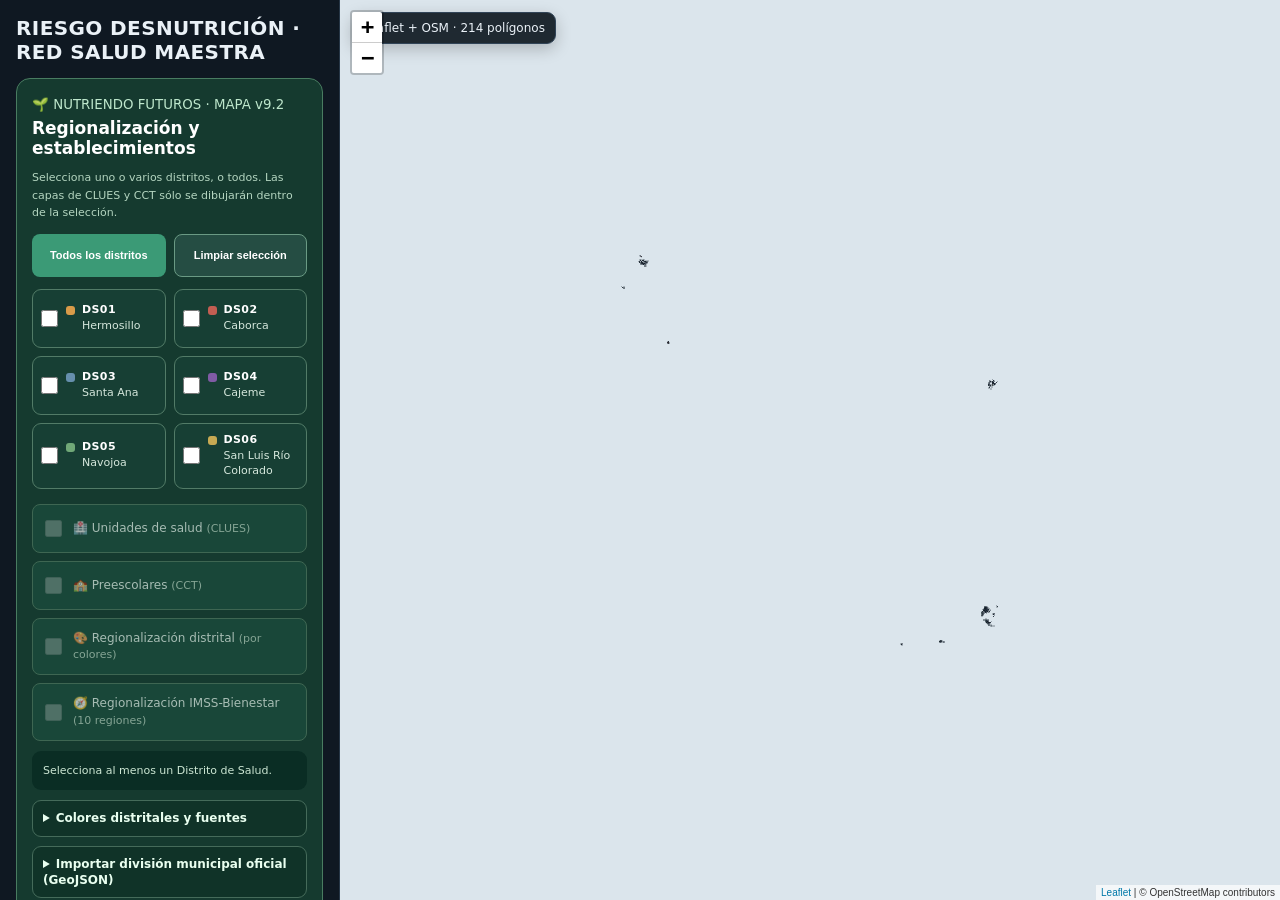
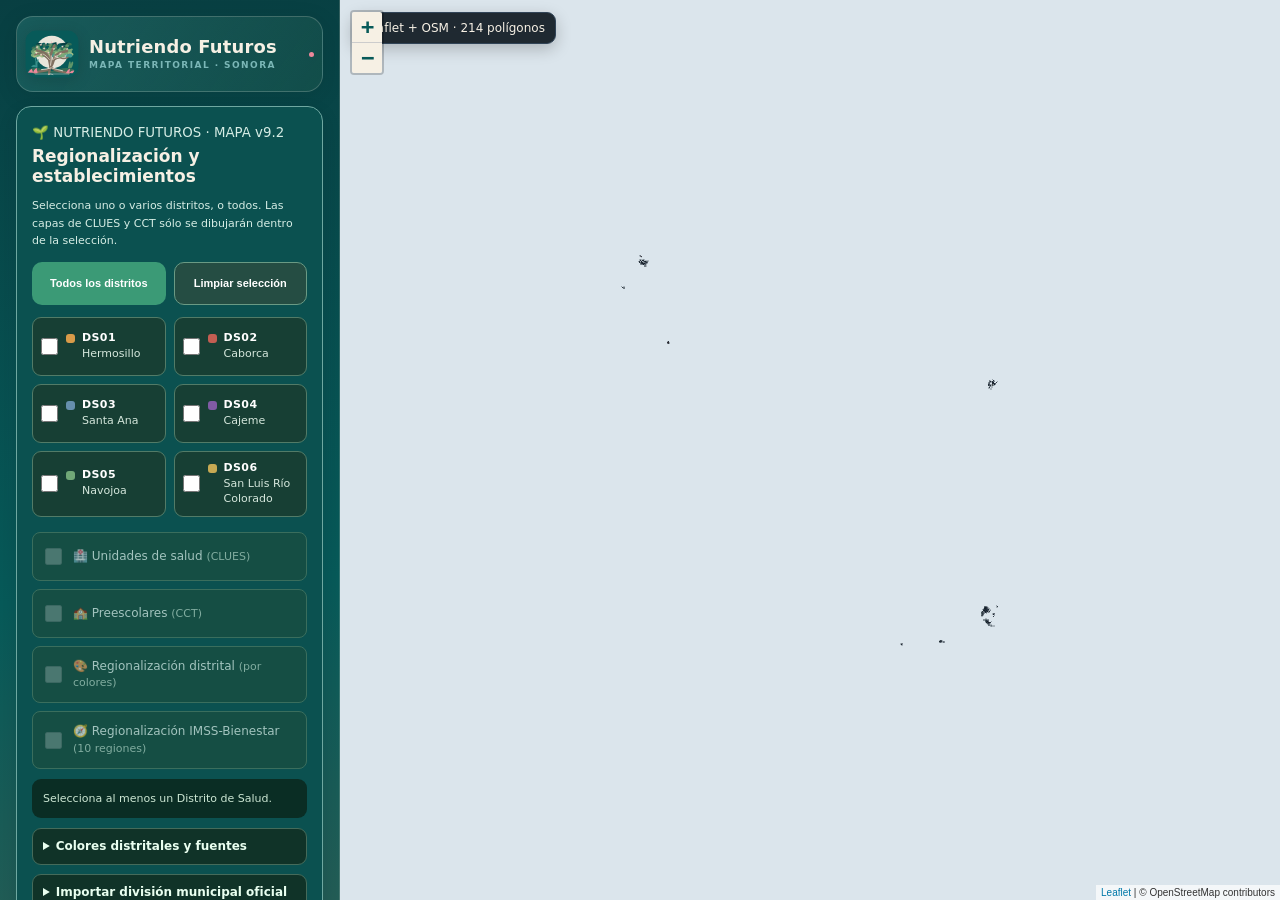
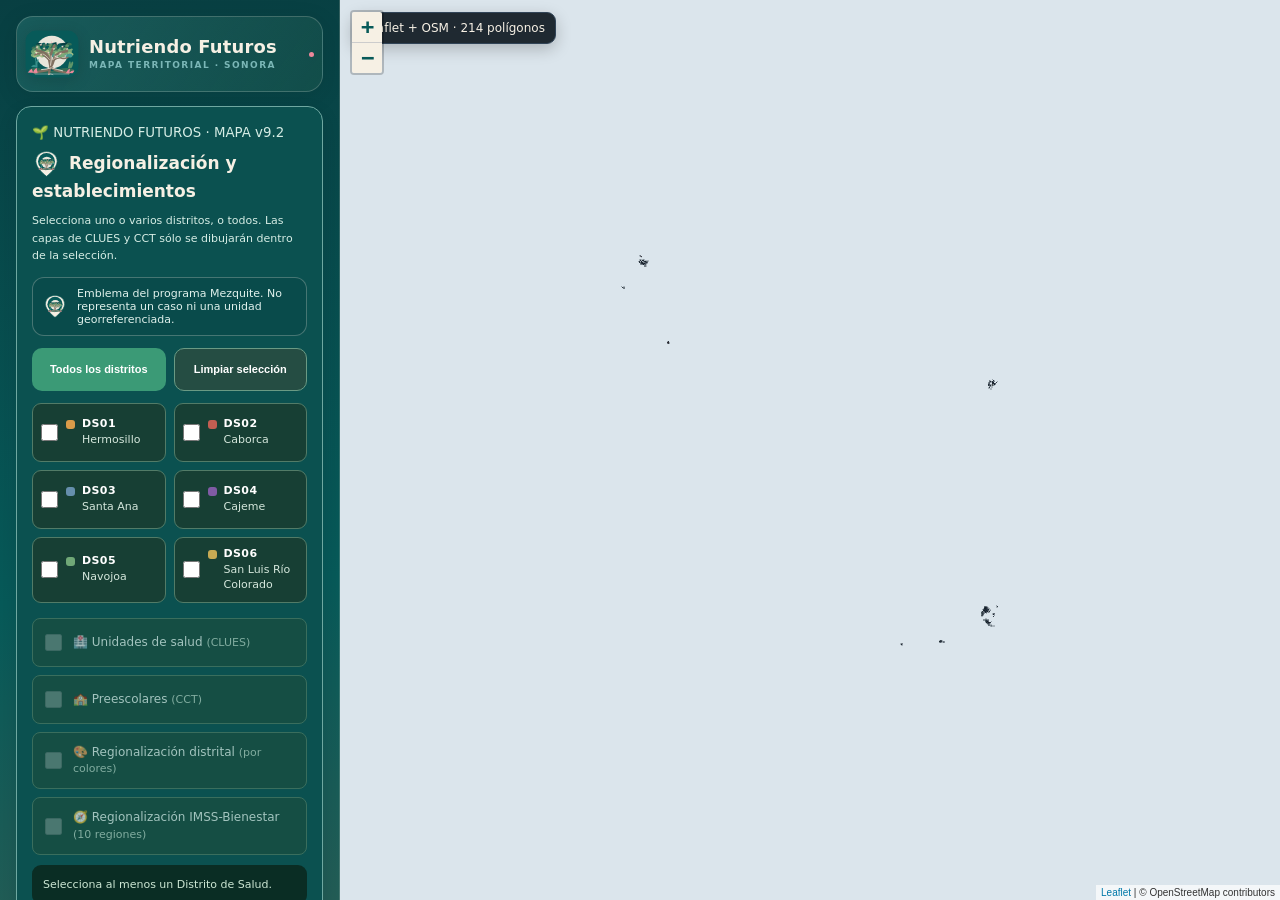
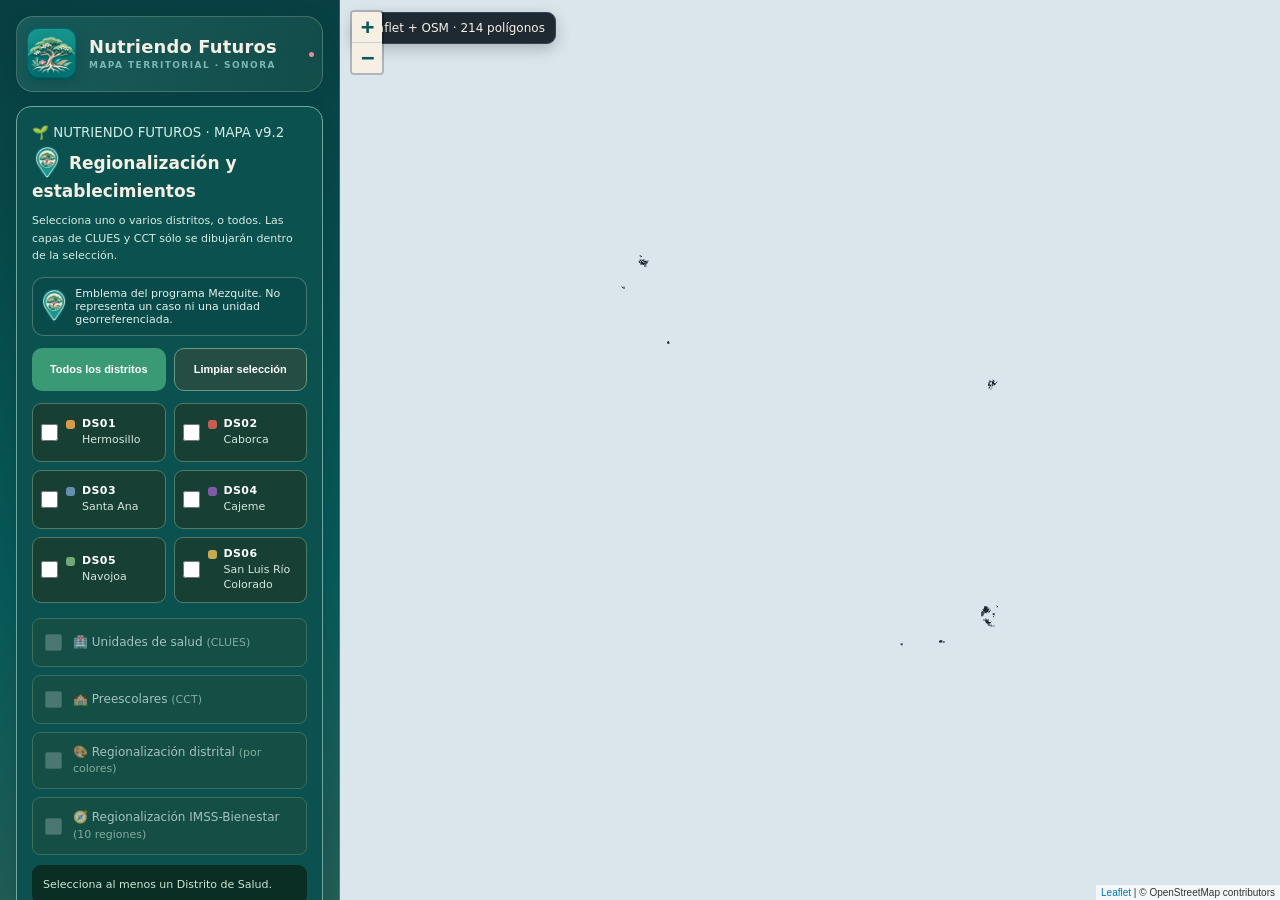
